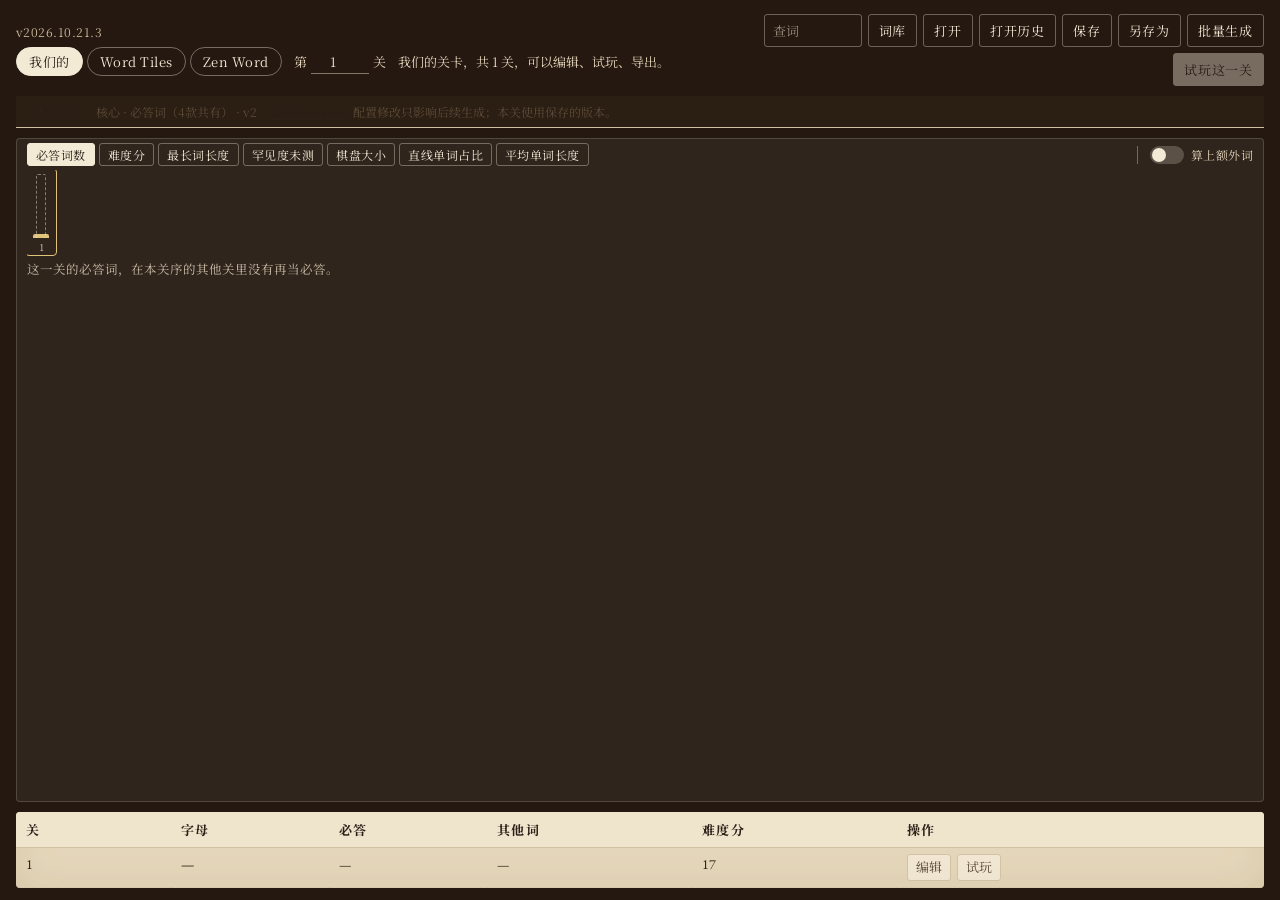
==== wordpages-level-desk.html @ c1cc378a "Apply reviewed glossary definitions and pronunciation corrections Persist bilingual correction layer" ====
<!doctype html>
<html lang="zh-CN">
<head>
<meta charset="utf-8">
<meta name="viewport" content="width=device-width, initial-scale=1">
<title>字页关卡台</title>
<link rel="preconnect" href="https://fonts.googleapis.com">
<link rel="preconnect" href="https://fonts.gstatic.com" crossorigin>
<link href="https://fonts.googleapis.com/css2?family=Alegreya:wght@500;700&family=EB+Garamond:ital,wght@0,500;0,600;1,500&family=Inter:wght@400;500;600;700;800&family=Noto+Sans+SC:wght@400;500;700&family=Noto+Serif+SC:wght@400;600;700&display=swap" rel="stylesheet">
<style>:root{
  --paper:#f4ecda; --paper-2:#efe4cc; --ink:#2b2118; --ink-soft:#5c4b3a; --faint:#9a8a72;
  --rule:#d2c2a4; --desk:#241810; --ok:#2f6b45; --warn:#8a5a12; --bad:#9b2c22;
  --gold:#a6843c; --easy:#2f6b45; --medium:#2c5f86; --hard:#9a4e28; --rare:#7a2344;
  --serif:"Iowan Old Style","Palatino Linotype",Palatino,"Noto Serif SC","Songti SC","WenQuanYi Micro Hei",serif;
  --en:"EB Garamond","Iowan Old Style",Palatino,serif;
}
*{box-sizing:border-box}
html,body{margin:0;height:100%}
body{background:var(--desk);color:var(--ink);font-family:var(--serif);font-size:15px}
button,input{font:inherit;color:inherit}
button{background:none;border:0;cursor:pointer;padding:0}
[hidden]{display:none!important}
#desk{height:100vh;display:grid;grid-template-rows:auto auto minmax(0,1fr);padding:14px 16px 12px;gap:10px}
.top{display:flex;flex-wrap:wrap;align-items:center;justify-content:space-between;gap:8px 16px;color:#f3ead6}
.top-actions{display:flex;flex-wrap:wrap;gap:6px;justify-content:flex-end}
.top-actions button,.mini{
  border:1px solid rgba(243,234,214,.35);color:#f3ead6;border-radius:3px;padding:6px 10px;font-size:13px;letter-spacing:.06em
}
.top-actions button.primary{background:#f3ead6;color:var(--ink);border-color:#f3ead6}
.top-actions button:disabled{opacity:.4;cursor:default}
.pace-wrap{background:rgba(255,248,236,.06);border:1px solid rgba(243,234,214,.18);border-radius:4px;padding:4px 10px 4px;color:#f3ead6}
.pace-metrics{display:flex;flex-wrap:wrap;align-items:center;gap:6px 10px;margin:0 0 4px;min-width:0}
.pace-tabs{display:flex;flex-wrap:wrap;align-items:center;gap:4px;min-width:0}
.pace-tabs button{
  border:1px solid rgba(243,234,214,.35);color:#f3ead6;background:transparent;
  border-radius:3px;padding:2px 8px;font-size:12px;letter-spacing:.04em
}
.pace-tabs button.on{background:#f3ead6;color:var(--ink);border-color:#f3ead6}
.pace-extra{
  margin-left:auto;display:flex;align-items:center;gap:7px;flex:0 0 auto;
  padding-left:12px;border-left:1px solid rgba(243,234,214,.35)
}
.pace-extra.idle{opacity:.55}
.pace-switch{
  position:relative;width:34px;height:18px;padding:0;border:0;border-radius:999px;
  background:rgba(243,234,214,.22);flex:0 0 auto;cursor:pointer
}
.pace-switch .knob{
  position:absolute;top:2px;left:2px;width:14px;height:14px;border-radius:50%;
  background:#f3ead6;transition:transform .15s ease;pointer-events:none
}
.pace-switch.on{background:#e2c37a}
.pace-switch.on .knob{transform:translateX(16px);background:var(--ink)}
.pace-switch:focus-visible{outline:1px solid #e2c37a;outline-offset:2px}
#paceExtraLabel{font-size:12px;letter-spacing:.04em;color:#e6d7bc;cursor:pointer;user-select:none}
.pace{display:flex;align-items:flex-end;gap:4px;overflow-x:auto;height:86px;padding-bottom:2px}
.pace button{position:relative;width:28px;flex:0 0 28px;height:100%;display:flex;align-items:flex-end;justify-content:center}
.pace button i,.pace button s{position:absolute;left:6px;right:6px;bottom:16px;border-radius:2px 2px 0 0}
.pace button i{background:#f3ead6}
.pace button s{left:9px;right:9px;background:transparent;border:1px dashed rgba(243,234,214,.45);border-bottom:0}
.pace button em{position:relative;font-style:normal;font-family:var(--en);font-size:11px;color:#cbbfa8}
.pace button.on i{background:#e2c37a}
.pace button.rec i{background:#8fbf9a}
.pace button.peak i{background:#e09a8c}
.pace button.on{outline:1px solid #e2c37a;outline-offset:1px;border-radius:2px}
.pace button.curtain::after{
  content:"";position:absolute;top:2px;left:50%;width:6px;height:6px;margin-left:-3px;
  background:#c47a4a;transform:rotate(45deg)
}
#ruleBox{margin-top:10px}
#ruleBox summary{cursor:pointer}
#ruleBox textarea{width:100%;min-height:2.8em;margin:4px 0;border:1px solid var(--rule);background:transparent;font-family:var(--en);font-size:14px;letter-spacing:.04em;padding:4px}
.reuse-line{min-height:18px;font-size:12.5px;color:#f0d2cf;margin-top:4px}
.reuse-line.quiet{color:#cbbfa8}
.work{display:grid;grid-template-columns:minmax(300px,380px) minmax(0,1fr) minmax(300px,380px);gap:12px;min-height:0}
.card{background:var(--paper);border-radius:4px;min-height:0;overflow:auto;padding:14px 14px 18px;
  box-shadow:inset 0 0 40px rgba(120,85,40,.12)}
.card h2{margin:0 0 8px;font-size:15px;letter-spacing:.18em;font-weight:700;border-bottom:1px solid var(--rule);padding-bottom:4px;display:flex;justify-content:space-between;align-items:baseline}
.card h2 i{font-style:normal;letter-spacing:0;font-weight:500;color:var(--ink-soft);font-size:12px}
.row{display:flex;flex-wrap:wrap;gap:6px;align-items:center;margin:6px 0}
.presets button,.row button.ghost,button.ghost{
  border:1px solid var(--rule);border-radius:3px;padding:3px 8px;font-size:13px;color:var(--ink-soft);background:rgba(255,250,240,.45)
}
.presets button.on,.row button.ghost.on{border-color:var(--ink);color:var(--ink)}
.name{width:100%;border:0;border-bottom:1px solid var(--rule);background:transparent;padding:4px 2px;outline:none;font-size:16px}
.grid{display:grid;gap:6px;justify-content:center;margin:12px 0}
.tile{position:relative;width:58px;height:58px}
.tile input{
  width:100%;height:100%;text-align:center;text-transform:uppercase;font-family:var(--en);font-size:28px;
  border:0;border-radius:4px;background:#fffaf0;box-shadow:0 1px 0 #c2ac82, inset 0 0 0 1px rgba(90,60,30,.15);outline:none
}
.tile input:focus{box-shadow:0 0 0 2px var(--ink)}
.tile.empty input{background:rgba(255,250,240,.35)}
.tile.unc input{box-shadow:0 0 0 2px var(--bad)}
.tile .cnt{position:absolute;top:2px;right:5px;font-family:var(--en);font-size:13px;color:var(--bad);pointer-events:none}
.tile .veil{position:absolute;inset:0;border-radius:4px;pointer-events:none;
  background:repeating-linear-gradient(135deg,rgba(90,40,20,.28) 0 3px,transparent 3px 8px);box-shadow:inset 0 0 0 2px rgba(90,40,20,.45)}
.checks{list-style:none;margin:8px 0 0;padding:0;font-size:13px;line-height:1.55}
.checks li{padding-left:1.2em;position:relative;color:var(--ink-soft)}
.checks li::before{position:absolute;left:0}
.checks li.ok::before{content:"✓";color:var(--ok)}
.checks li.bad::before{content:"×";color:var(--bad)}
.checks li.bad{color:var(--bad)}
.checks li.warn::before{content:"!";color:var(--warn);font-weight:700}
.checks li.warn{color:var(--warn)}
.cols{display:grid;grid-template-columns:1fr 1fr;gap:12px;min-height:0}
.wordlist{display:flex;flex-direction:column;gap:4px}
.wrow{display:grid;grid-template-columns:auto 1fr auto;gap:4px 6px;align-items:center;
  border-bottom:1px dotted var(--rule);padding:4px 0;font-family:var(--en);letter-spacing:.04em}
.wrow b{font-weight:600;font-size:16px}
.wrow .meta{font-family:var(--serif);font-size:12px;color:var(--ink-soft);letter-spacing:0}
.wrow.bad b{color:var(--bad)}
.wrow button{font-family:var(--serif);font-size:12px;color:var(--bad);text-decoration:underline;text-underline-offset:2px}
.band{font-style:normal;font-family:var(--serif);font-size:11px;border:1px solid currentColor;border-radius:2px;padding:0 4px;letter-spacing:.04em}
.band.none{color:var(--faint)}
.band.t2{color:#9a4e28}
.band.t3{color:#7a2344;font-weight:650;background:rgba(122,35,68,.10)}
.band.t4{color:#f4ecda;background:#6a1838;border-color:#6a1838;font-weight:700}
.add{display:flex;gap:6px}
.add input{flex:1;min-width:0;border:0;border-bottom:1px solid var(--rule);background:transparent;padding:4px;outline:none;font-family:var(--en);letter-spacing:.08em;text-transform:uppercase}
.sugg{display:flex;flex-wrap:wrap;gap:4px;margin-top:4px}
.sugg button{font-family:var(--en);border:1px dashed var(--rule);border-radius:12px;padding:2px 8px;font-size:14px;color:var(--ink-soft)}
.sugg button:hover{border-style:solid;color:var(--ink)}
.note{font-size:12.5px;color:var(--ink-soft);line-height:1.45;margin:4px 0 8px}
.blurb{font-size:15px;line-height:1.5;margin:0 0 10px}
.dim{border-top:1px solid var(--rule);padding:8px 0}
.dim h3{margin:0 0 4px;font-size:13px;letter-spacing:.16em}
.dim .num{font-family:var(--en);font-size:28px;line-height:1}
.dim dl{display:grid;grid-template-columns:auto 1fr;gap:2px 10px;margin:4px 0 0;font-size:13.5px}
.dim dt{color:var(--faint)} .dim dd{margin:0}
.tail{display:flex;flex-direction:column;gap:4px;margin-top:4px}
.tail .wrow{border-bottom:0;background:rgba(255,250,240,.7);padding:4px 6px;border-radius:3px}
.meter{height:8px;background:var(--paper-2);border-radius:4px;overflow:hidden;display:flex;margin:6px 0}
.meter i{display:block;height:100%}
.meter .a{background:#8fbf9a}.meter .b{background:var(--easy)}.meter .c{background:#9a4e28}.meter .d{background:#7a2344}.meter .e{background:#4a1024}.meter .f{background:var(--faint)}
#play{position:fixed;inset:0;z-index:5;width:100%;height:100vh;height:100dvh;max-height:100dvh;margin:0;padding:0;overflow:hidden;background:var(--desk);display:block}
html.play-on,html.play-on body{overflow:hidden;height:100%;max-height:100dvh}
.book{width:100%;height:100%;max-height:100%;display:grid;grid-template-columns:minmax(0,1fr) auto;grid-template-rows:minmax(0,1fr);background:var(--paper);border-radius:0;overflow:hidden}
.book .pg{padding:16px 18px;display:flex;flex-direction:column;min-width:0;max-width:100%;min-height:0;height:100%;overflow:hidden}
.book .pg + .pg{border-left:1px solid var(--rule)}
.book h2{margin:0;letter-spacing:.2em;font-size:18px}
.phead{display:flex;align-items:center;justify-content:space-between;gap:8px}
.phead h2{margin:0}
.phead button{font-size:13px;letter-spacing:.06em}
.play-lists{flex:1;min-height:0;display:flex;flex-direction:column;margin-top:8px}
.pwords{display:flex;flex-wrap:wrap;gap:8px 14px;align-content:flex-start}
#pwords{flex:0 1 auto;max-height:42%;overflow:auto}
.pextra-head{display:flex;justify-content:space-between;align-items:baseline;margin-top:10px;font-size:13px;letter-spacing:.14em;color:#31425f}
.pextra-head span{font-family:var(--en);letter-spacing:.04em}
#pextras{flex:1;min-height:48px;overflow:auto;margin-top:4px}
.pwords b{font-family:var(--en);font-size:20px;letter-spacing:.08em;font-weight:500}
.pwords b.found{color:var(--ok)}
.pwords b.open{color:var(--faint)}
.pwords.extra b{color:#1d2a44}
.pwords.extra b.open{color:#5c6b86}
.pwords.extra b.found{color:var(--ok);text-decoration:underline;text-underline-offset:3px}
.pwords b.slots{display:inline-flex;align-items:flex-end;gap:3px;letter-spacing:0}
.pwords b.slots i{display:block;width:10px;height:16px;border-bottom:2px solid currentColor;opacity:.75;font-style:normal}
.pwords .empty{font-size:13px;color:var(--faint);letter-spacing:.04em}
/* 试玩右边是一部 9:19.5 的手机。字块、连词、幕布和皮肤都跟游戏同一套观感。 */
.pg-stage{background:#16100c;overflow:hidden}
.book .pg.pg-stage{padding:0}
.phone-fit{flex:1;height:100%;min-height:0;min-width:0;display:flex;align-items:center;justify-content:center;gap:8px;padding:0 8px 0 0;overflow:hidden}
#pphone{
  --ink:#2b2118; --ink-soft:#5c4b3a; --red:#9b2c22; --ok:#2f6b45; --gold-hi:#e8c88a;
  position:relative;flex:0 0 auto;overflow:hidden;border-radius:28px;color:var(--ink);
  background:#f3ead6;box-shadow:0 18px 44px rgba(0,0,0,.38),inset 0 0 0 1px rgba(255,255,255,.28);
  display:grid;grid-template-columns:minmax(0,1fr);min-height:0;user-select:none;
  /* 顶部、目标区、棋盘区独立分配高度；关卡内容只在各自区域内居中。 */
  grid-template-rows:minmax(max-content,14fr) minmax(0,46fr) minmax(0,40fr);
  font-family:"EB Garamond",Palatino,serif;
  aspect-ratio:9/19.5;height:100%;width:auto;
  padding:16px 18px 14px;box-sizing:border-box;text-align:center
}
#pphone .ph-bg,#pphone .ph-veil{position:absolute;pointer-events:none}
#pphone .ph-bg{inset:0;z-index:0;background:var(--photo,none) var(--photo-pos,center)/cover no-repeat}
#pphone .ph-veil{inset:0;z-index:0}
#pphone .ph-ghead,#pphone .ph-panel,#pphone .ph-board,#pphone .ph-gridwrap,#pphone .ph-pill{position:relative;z-index:1}
#pphone .ph-ghead{width:100%;padding:4px 0 8px;text-align:center;display:flex;flex-direction:column;justify-content:center;align-items:center}
#pphone .ph-gbar{display:none}
#pphone .ph-gtitle{margin:0;font-weight:800;font-size:clamp(22px,10cqw,34px);letter-spacing:.04em;line-height:1.05;font-family:Inter,"Noto Sans SC",system-ui,sans-serif;text-align:center}
#pphone .ph-gplace{margin-top:3px;font-size:12px;letter-spacing:.22em;color:var(--ink-soft);font-family:Inter,"Noto Sans SC",system-ui,sans-serif;text-align:center}
#pphone .ph-gplace:empty{display:none}
#pphone .ph-panel{
  width:100%;max-width:100%;min-width:0;min-height:0;margin:0;padding:12px 2px;
  max-height:none;overflow:hidden;text-align:center;
  display:flex;flex-direction:column;
  background:rgba(255,250,240,.72);box-shadow:inset 0 0 0 1px rgba(210,194,164,.85)
}
#pphone .ph-wtitle{flex:0 0 auto;font-family:Inter,system-ui,sans-serif;font-size:13px;font-weight:500;letter-spacing:.04em;color:var(--ink-soft);margin:6px 0 0;text-align:center}
#pphone .ph-wtitle i{font-style:normal;margin-left:.2em}
#pboxes{
  flex:1 1 auto;min-height:0;width:100%;overflow:auto;box-sizing:border-box;
  display:flex;flex-direction:column;align-items:center
}
#pboxes .ph-word-grid{
  flex:0 0 auto;width:max-content;max-width:100%;margin:auto;
  display:grid;grid-template-columns:repeat(var(--wcols,1),max-content);
  justify-content:center;justify-items:stretch;align-items:start;
  column-gap:16px;row-gap:10px
}
#pboxes .w{display:flex;gap:4px;justify-content:center;align-items:center}
#pboxes .ph-word-grid.two-cols .w{justify-content:flex-start}
#pboxes .lt{
  width:var(--lw,36px);height:var(--lw,36px);display:grid;place-items:center;
  position:relative;isolation:isolate;overflow:hidden;
  font-family:"EB Garamond",Palatino,serif;font-size:calc(var(--lw,36px) * .62);font-weight:500;line-height:1;
  color:transparent;border-bottom:1.5px solid #d2c2a4
}
#pboxes .lt::before{
  content:"";position:absolute;inset:0;z-index:0;pointer-events:none;border-radius:inherit;
  background:var(--target-fill,#fffaf0);clip-path:circle(0% at 50% 50%)
}
#pboxes .lt-char{position:relative;z-index:1;visibility:hidden}
#pboxes .w.found .lt.show{color:var(--ink)}
#pboxes .w.found .lt.show .lt-char{visibility:visible}
#pboxes .w.found .lt.show::before{
  clip-path:circle(75% at 50% 50%);transition:clip-path .28s cubic-bezier(.2,.65,.35,1)
}
@media (prefers-reduced-motion:reduce){
  #pboxes .w.found .lt.show::before{transition:none}
}
#pphone .ph-board{width:100%;min-width:0;min-height:0}
#pphone #pcur{
  position:absolute;z-index:2;top:8px;left:0;width:100%;height:36px;margin:0;
  font-family:Inter,"EB Garamond",sans-serif;font-weight:700;
  font-size:clamp(20px,7cqw,30px);letter-spacing:.16em;text-align:center;
  display:flex;align-items:center;justify-content:center;white-space:nowrap
}
#pphone #pcur.bad{color:var(--red)}
#pphone #pcur.ok{color:var(--ok)}
#pphone #pcur.extra{color:#1d2a44}
#pphone #pcur.shake{animation:pshake .45s}
.ph-gridwrap{width:100%;height:100%;min-height:0;display:flex;align-items:center;justify-content:center;padding:60px 10px;touch-action:none}
#pgrid{
  --tile:52px; --gap:4px; --cols:4;
  display:grid;gap:var(--gap);grid-template-columns:repeat(var(--cols),var(--tile));grid-auto-rows:var(--tile);
  position:relative;isolation:isolate;margin:0;touch-action:none;perspective:640px
}
#pgrid .pt{
  width:var(--tile);height:var(--tile);display:grid;place-items:center;position:relative;border-radius:calc(var(--tile) * .1);
  background:#f8f1e1;color:var(--ink);
  box-shadow:0 1px 0 #fffaf0 inset,0 0 0 1px #cdb994,0 2px 0 #c2ac82,0 4px 6px rgba(80,55,25,.25);
  font-family:"EB Garamond",Palatino,serif;font-weight:600;font-size:calc(var(--tile) * .52);user-select:none;
  transition:transform .12s,background-color .2s,box-shadow .2s
}
#pgrid .pt .ch{transform:translateY(-2%)}
#pgrid .pt .c{
  position:absolute;top:calc(var(--tile) * .06);right:calc(var(--tile) * .09);
  font-size:calc(var(--tile) * .2);font-weight:500;color:var(--red);font-style:italic;line-height:1
}
#pgrid .pt.sel{transform:translateY(2px) scale(.96);background:#efe2c4;box-shadow:0 0 0 1px #a88d5e,0 0 0 calc(var(--tile) * .06) rgba(43,33,24,.12),0 1px 0 #b39a6b}
#pgrid .pt.pop{animation:ppop .45s ease}
#pgrid .pt.cntdown .c{animation:pcnt .5s ease}
#pgrid .pt.spent{background:transparent;box-shadow:none;color:transparent;border:1.5px dashed rgba(154,138,114,.5);animation:perase .6s ease}
#pgrid .pt.spent .c{display:none}
#pgrid .pt.hint-glow{animation:phglow 1.4s ease 2}
#pgrid .pt.curt{color:transparent;background:#d9c6a0;background-image:repeating-linear-gradient(45deg,rgba(91,74,58,.18) 0 2px,transparent 2px 9px);box-shadow:0 0 0 1px #a88d5e,0 3px 0 #9c8257}
#pgrid .pt.curt .c{display:none}
#pgrid .pt.opening{animation:punveil .7s ease}
.curt-num{position:absolute;inset:0;display:grid;place-items:center;z-index:2;pointer-events:none}
.curt-num b{
  width:calc(var(--tile) * .56);height:calc(var(--tile) * .56);border-radius:50%;display:grid;place-items:center;
  background:var(--red);color:#f6e9cf;font-family:"EB Garamond",Palatino,serif;font-size:calc(var(--tile) * .3);font-weight:600;
  box-shadow:0 0 0 2px rgba(155,44,34,.3),0 2px 4px rgba(0,0,0,.3)
}
#pphone .ph-tools{
  position:absolute;z-index:2;left:0;bottom:0;width:100%;min-width:0;box-sizing:border-box;
  display:flex;flex-direction:row;align-items:center;justify-content:flex-start;gap:8px;
  min-height:48px;padding:2px 0 0
}
#pphone .ph-rounds{flex:0 0 auto;display:flex;align-items:center;gap:22px}
#pphone .ph-tool-pad{flex:0 0 auto;width:0;height:0;pointer-events:none}
#pphone .ph-tools.center-tools{justify-content:space-between}
#pphone .ph-tools.center-tools .ph-tool-pad{width:var(--pill-w,0px)}
#pphone .ph-tools:not(.center-tools) .ph-rounds{margin-left:auto}
#pphone .ph-tools.tight{gap:4px}
#pphone .ph-tools.tight .ph-rounds{gap:6px}
#pphone .ph-tools.tight .ph-round{width:32px;height:32px;box-shadow:inset 0 0 0 1.5px currentColor,0 0 0 2px rgba(255,250,240,.85),0 0 0 3.5px currentColor}
#pphone .ph-tools.tight .ph-round svg{width:16px;height:16px}
#pphone .ph-pill{
  flex:0 0 auto;align-self:center;height:40px;margin:0;padding:0 12px 0 14px;border-radius:21px;
  display:flex;align-items:center;gap:6px;color:var(--ink);font-family:Inter,"Noto Sans SC",system-ui,sans-serif;
  font-size:13px;font-weight:500;letter-spacing:.04em;background:#fffaf0;white-space:nowrap;
  box-shadow:0 0 0 1px #d2c2a4,0 8px 18px rgba(80,55,25,.18)
}
#pphone .ph-pill svg{width:18px;height:18px}
#pphone .ph-pill em{
  min-width:20px;height:20px;padding:0 5px;border-radius:10px;display:grid;place-items:center;
  background:#1d2a44;color:#f3ead6;font-style:normal;font-weight:600;font-size:12px;font-family:Inter,system-ui,sans-serif
}
#pphone .ph-pill em.bump{animation:pbump .45s}
#pphone .ph-round{
  width:48px;height:48px;border-radius:50%;display:grid;place-items:center;color:#5c4b3a;
  background:rgba(255,250,240,.6);
  box-shadow:inset 0 0 0 1.5px currentColor,0 0 0 3px rgba(255,250,240,.85),0 0 0 4.5px currentColor
}
#pphone .ph-round svg{width:24px;height:24px}
#pphone #pHint{color:var(--red)}
#pphone .ph-round:active{transform:scale(.94)}
#pphone[data-fit="short"]{padding:8px 10px 6px;border-radius:16px}
#pphone[data-fit="short"] .ph-gtitle{font-size:22px}
#pphone[data-fit="short"] .ph-gplace{margin-top:1px;font-size:10px;letter-spacing:.14em}
#pphone[data-fit="short"] .ph-panel{padding:8px 0;border-radius:12px}
#pphone[data-fit="short"] #pboxes .ph-word-grid{row-gap:8px}
#pphone[data-fit="short"] .ph-wtitle{margin-top:4px;font-size:12px}
#pphone[data-fit="short"] #pcur{top:4px;height:24px;font-size:16px}
#pphone[data-fit="short"] .ph-gridwrap{padding:46px 6px}
#pphone[data-fit="short"] .ph-tools{min-height:40px;padding:0}
#pphone[data-fit="short"] .ph-rounds{gap:12px}
#pphone[data-fit="short"] .ph-round{width:36px;height:36px;box-shadow:inset 0 0 0 1.5px currentColor,0 0 0 2px rgba(255,250,240,.85),0 0 0 3.5px currentColor}
#pphone[data-fit="short"] .ph-round svg{width:18px;height:18px}
#pphone[data-fit="short"] .ph-pill{height:30px;padding:0 8px 0 10px;font-size:12px}
#pphone .ph-tools.tight .ph-pill{height:28px;padding:0 6px 0 8px;font-size:11px;gap:4px}
#pphone .ph-tools.tight .ph-pill svg{width:14px;height:14px}
.pskins{display:flex;flex-direction:column;gap:8px;flex:0 0 auto;max-height:100%;overflow:auto}
.pskins button{
  width:58px;border:1px solid rgba(243,234,214,.28);border-radius:10px;padding:4px 4px 3px;color:#f3ead6;
  background:rgba(255,255,255,.04);display:flex;flex-direction:column;align-items:center;gap:3px;font-size:11px;letter-spacing:.02em
}
.pskins button.on{border-color:#f3ead6;background:rgba(243,234,214,.14)}
.pskins i{width:36px;height:46px;border-radius:6px;display:block;background:#ddd center/cover no-repeat}
.pskins [data-pskin="kyoto"] i{background-image:url("assets/bg-kyoto-thumb.jpg")}
.pskins [data-pskin="alps"] i{background-image:url("assets/bg-alps-thumb.jpg")}
.pskins [data-pskin="wood"] i{background:linear-gradient(180deg,#efd3a4,#6a4422)}
.pskins [data-pskin="book"] i{background:linear-gradient(180deg,#f8f1e1,#c9b48a)}
.pfly{position:fixed;z-index:40;display:grid;place-items:center;pointer-events:none;font-family:Inter,"EB Garamond",sans-serif;font-weight:700;color:#2f6b45}
@keyframes pshake{20%,60%{transform:translateX(-7px)}40%,80%{transform:translateX(7px)}}
@keyframes ppop{40%{transform:scale(1.1)}}
@keyframes pcnt{0%{transform:scale(1.8);opacity:.2}100%{transform:none}}
@keyframes perase{0%{background:#f8f1e1;color:var(--ink);transform:scale(1)}50%{transform:scale(.88);filter:blur(1.5px)}100%{transform:scale(1)}}
@keyframes phglow{50%{box-shadow:0 0 0 3px var(--gold-hi),0 0 18px rgba(176,138,62,.7)}}
@keyframes punveil{0%{transform:rotateX(0)}50%{transform:rotateX(90deg)}100%{transform:rotateX(0)}}
@keyframes pbump{40%{transform:scale(1.35)}}
.ptools{display:flex;gap:10px;justify-content:center;padding-top:8px}
.pnav{display:flex;align-items:center;justify-content:space-between;gap:8px;margin-bottom:8px}
.pnav span{font-size:14px;letter-spacing:.08em;color:var(--ink-soft);white-space:nowrap}
.ptools button:disabled,.pnav button:disabled,.done button:disabled{opacity:.35;cursor:default}
.done{margin-top:8px;text-align:center;color:var(--ok);letter-spacing:.2em}
.done p{margin:0}
.done button{letter-spacing:.08em;margin-top:10px}
#desk.under-play{visibility:hidden;pointer-events:none}
#zen{position:fixed;right:16px;bottom:16px;width:min(420px,calc(100% - 32px));max-height:46vh;overflow:auto;
  background:var(--paper);border-radius:4px;padding:12px 14px;box-shadow:0 16px 40px rgba(0,0,0,.35);z-index:4}
#modal{position:fixed;inset:0;background:rgba(20,12,8,.45);display:grid;place-items:center;z-index:6;padding:16px}
.modal{width:min(520px,100%);background:var(--paper);border-radius:4px;padding:16px 18px 14px}
.modal h3{margin:0 0 8px;letter-spacing:.12em}
.modal textarea{width:100%;height:140px;font-family:ui-monospace,monospace;font-size:12px}
.modal .btns{display:flex;justify-content:flex-end;gap:8px;margin-top:10px}
.modal .btns button{border:1px solid var(--rule);border-radius:3px;padding:6px 12px}
.modal .btns button.primary{background:var(--ink);color:var(--paper);border-color:var(--ink)}
#toast{position:fixed;left:50%;bottom:18px;transform:translateX(-50%);background:var(--ink);color:var(--paper);
  padding:8px 14px;border-radius:3px;opacity:0;pointer-events:none;transition:opacity .2s;z-index:7}
#toast.show{opacity:1}
@media (max-width:980px){
  .work{grid-template-columns:1fr}
  #play .book{grid-template-columns:minmax(0,1fr) auto;grid-template-rows:minmax(0,1fr);height:100%}
}
#batch{position:fixed;inset:0;background:rgba(20,12,6,.55);z-index:6;display:grid;place-items:center;padding:16px}
#batch .bp{background:var(--paper);border-radius:4px;width:min(980px,100%);max-height:100%;overflow:auto;padding:16px 18px}
#batch h3{margin:0 0 6px;letter-spacing:.16em}
#batch .bgrid{display:grid;grid-template-columns:repeat(3,1fr);gap:8px 14px;font-size:13.5px}
#batch label{display:flex;flex-direction:column;gap:2px;color:var(--ink-soft)}
#batch label.chk{flex-direction:row;align-items:center;gap:4px;color:var(--ink)}
#batch input[type=number],#batch input[type=text],#batch select{border:0;border-bottom:1px solid var(--rule);background:transparent;padding:3px 2px;font-size:15px}
#batch .sizes{display:flex;flex-wrap:wrap;gap:4px 12px;margin:4px 0}
#batch .pbar{height:8px;background:var(--paper-2);border-radius:4px;overflow:hidden;margin:8px 0 4px}
#batch .pbar i{display:block;height:100%;width:0;background:var(--ok)}
#batch .bbtn{display:flex;gap:8px;justify-content:flex-end;margin-top:10px;position:sticky;bottom:-16px;padding:10px 0;background:var(--paper);border-top:1px solid var(--rule);z-index:1}
#batch .bbtn button{border:1px solid var(--ink);border-radius:3px;padding:6px 14px}
#batch .bbtn button.primary{background:var(--ink);color:var(--paper)}
#batch .bbtn button:disabled{opacity:.4}
#bOut p{margin:4px 0;font-size:13.5px;line-height:1.5}
#batch .batch-libraries{display:grid;grid-template-columns:repeat(2,minmax(0,1fr));gap:14px;margin:12px 0 16px}
#batch .batch-libraries fieldset{min-width:0;margin:0;border:1px solid var(--rule);border-radius:5px;padding:8px 10px 10px}
#batch .batch-libraries legend{font-size:14px;font-weight:700;padding:0 5px}
#batch .batch-library-tools{display:flex;align-items:center;gap:6px;margin-bottom:8px;font-size:12px;color:var(--ink-soft)}
#batch .batch-library-tools span{margin-right:auto}
#batch .batch-library-tools button{border:1px solid var(--rule);border-radius:3px;padding:3px 7px}
#batch .batch-library-options{display:flex;flex-direction:column;gap:5px;max-height:210px;overflow:auto}
#batch .batch-library-option{display:flex;flex-direction:row;align-items:center;gap:8px;padding:7px;border:1px solid transparent;border-radius:4px;cursor:pointer;color:var(--ink)}
#batch .batch-library-option:has(input:checked){background:rgba(166,132,60,.12);border-color:var(--rule)}
#batch .batch-library-option:has(input:disabled){opacity:.5;cursor:default}
#batch .batch-library-option input{margin:0;flex-shrink:0}
#batch .batch-library-option span{flex:1;min-width:0;overflow:hidden;text-overflow:ellipsis;white-space:nowrap;font-size:13px}
#batch .batch-library-option small{white-space:nowrap;font-size:12px;color:var(--ink-soft)}
#batch .batch-library-option{display:block}
#batch .batch-library-choice{display:flex;flex-direction:row;align-items:center;gap:8px;min-width:0;color:var(--ink);cursor:pointer}
#batch .batch-library-mode{display:flex;flex-direction:row;align-items:center;gap:12px;margin:12px 0 4px}
#batch .batch-unlock{display:flex;flex-direction:row;align-items:center;gap:5px;margin:5px 0 0 24px;font-size:12px}
#batch .batch-unlock input{width:66px;text-align:center;font-size:13px}
#batch:has(#bLibraryMode option[value="staged"]:checked) .batch-library-options{max-height:320px}
#bStagePreview{width:100%;border-collapse:collapse;font-size:13px;margin:8px 0}
#bStagePreview th,#bStagePreview td{padding:6px 10px;text-align:left;border-bottom:1px solid var(--rule)}
#bStagePreview th{font-weight:600;color:var(--ink-soft)}
#pphone{container-type:inline-size}
#pphone:is([data-skin="kyoto"],[data-skin="alps"]){
  --ink:#0b1b24; --ink-soft:#526673; --red:#c23a5e; --ok:#2f6b45; --gold-hi:#e9c27a;
  --accent:#28562c; --ph-num:#28562c; --ph-badge:#214a25;
  font-family:Inter,"Noto Sans SC",system-ui,sans-serif;
  background:#9bb3c8;color:var(--ink)
}
#pphone[data-skin="kyoto"]{--photo:url("assets/bg-kyoto.jpg");--photo-pos:42% 60%}
#pphone[data-skin="alps"]{--photo:url("assets/bg-alps.jpg");--photo-pos:60% 50%}
#pphone:is([data-skin="kyoto"],[data-skin="alps"]) .ph-veil{background:none}
#pphone:is([data-skin="kyoto"],[data-skin="alps"]) :is(.ph-gbar-lvl,.ph-gplace,.ph-wtitle,#pcur){
  text-shadow:0 1px 1px rgba(255,255,255,.4)
}
#pphone:is([data-skin="kyoto"],[data-skin="alps"]) .ph-gbar{
  display:flex;align-items:center;justify-content:space-between;position:relative;min-height:36px;width:100%
}
#pphone:is([data-skin="kyoto"],[data-skin="alps"]) .ph-back{
  width:36px;height:36px;border-radius:50%;display:grid;place-items:center;color:var(--ink);
  background:rgba(250,252,253,.9);box-shadow:0 1px 3px rgba(33,58,75,.07)
}
#pphone:is([data-skin="kyoto"],[data-skin="alps"]) .ph-back svg{width:22px;height:22px}
#pphone:is([data-skin="kyoto"],[data-skin="alps"]) .ph-gbar-lvl{
  position:absolute;left:50%;transform:translateX(-50%);
  font-size:14px;font-weight:500;letter-spacing:.2em;font-family:Inter,"Noto Sans SC",system-ui,sans-serif
}
#pphone:is([data-skin="kyoto"],[data-skin="alps"]) .ph-gcoin{
  position:relative;isolation:isolate;display:flex;align-items:center;gap:4px;
  font-size:18px;font-weight:600;font-family:Inter,system-ui,sans-serif
}
#pphone:is([data-skin="kyoto"],[data-skin="alps"]) .ph-gcoin::before{
  content:"";position:absolute;inset:-6px -9px;z-index:-1;pointer-events:none;border-radius:999px;
  background:rgba(251,252,251,.94);box-shadow:0 1px 3px rgba(33,58,75,.08)
}
#pphone:is([data-skin="kyoto"],[data-skin="alps"]) .ph-gcoin svg{width:18px;height:18px}
#pphone:is([data-skin="kyoto"],[data-skin="alps"]) .ph-gtitle{display:none}
#pphone:is([data-skin="kyoto"],[data-skin="alps"]) .ph-gplace{margin-top:8px;font-size:13px;letter-spacing:.16em}
#pphone:is([data-skin="kyoto"],[data-skin="alps"]) .ph-panel{
  background:transparent;box-shadow:none;-webkit-backdrop-filter:none;backdrop-filter:none;
  border:0;width:100%
}
#pphone:is([data-skin="kyoto"],[data-skin="alps"]) .ph-wtitle{color:var(--ink);font-size:16px;font-weight:500;letter-spacing:.06em}
#pphone:is([data-skin="kyoto"],[data-skin="alps"]) #pboxes .lt{
  --target-fill:rgba(255,255,255,.65);
  place-items:center;border:1px solid rgba(115,142,161,.15);border-radius:calc(var(--lw,36px) * .12);font-family:Inter,system-ui,sans-serif;font-weight:600;
  background:rgba(244,249,252,.78);box-shadow:0 1px 2px rgba(33,58,75,.08)
}
#pphone:is([data-skin="kyoto"],[data-skin="alps"]) #pboxes .w.found .lt.show{
  color:var(--ink);text-shadow:none
}
#pphone:is([data-skin="kyoto"],[data-skin="alps"]) #pgrid::before{display:none}
#pphone:is([data-skin="kyoto"],[data-skin="alps"]) #pgrid .pt{
  isolation:isolate;border:1px solid rgba(115,142,161,.14);border-radius:calc(var(--tile) * .1);
  background:linear-gradient(150deg,rgba(255,255,255,.95),rgba(240,246,250,.91));
  color:var(--ink);font-family:Inter,system-ui,sans-serif;font-weight:700;
  text-shadow:none;box-shadow:0 1px 2px rgba(33,58,75,.09)
}
#pphone:is([data-skin="kyoto"],[data-skin="alps"]) #pgrid .pt .ch{position:relative;z-index:1}
#pphone:is([data-skin="kyoto"],[data-skin="alps"]) #pgrid .pt .c{
  z-index:2;color:var(--ph-num);font-style:normal;font-weight:700;font-family:Inter,system-ui,sans-serif;font-size:calc(var(--tile) * .15);opacity:1
}
#pphone:is([data-skin="kyoto"],[data-skin="alps"]) #pgrid .pt.sel{
  transform:scale(.96);color:#214a25;
  background:rgba(216,235,218,.98);border-color:rgba(63,108,68,.42);
  box-shadow:0 1px 3px rgba(33,70,40,.12)
}
#pphone:is([data-skin="kyoto"],[data-skin="alps"]) #pgrid .pt.sel .c{color:inherit}
#pphone:is([data-skin="kyoto"],[data-skin="alps"]) #pgrid .pt.spent{
  border:1px dashed rgba(255,255,255,.4);background:rgba(244,249,252,.08);
  color:transparent;text-shadow:none;box-shadow:none;animation:none
}
#pphone:is([data-skin="kyoto"],[data-skin="alps"]) #pgrid .pt.curt{
  background:repeating-linear-gradient(45deg,rgba(255,255,255,.5) 0 3px,rgba(255,255,255,.16) 3px 9px);
  box-shadow:inset 0 0 0 1px rgba(255,255,255,.45)
}
#pphone:is([data-skin="kyoto"],[data-skin="alps"]) #pgrid .pt.curt .ch{visibility:hidden}
#pphone:is([data-skin="kyoto"],[data-skin="alps"]) .curt-num b{background:var(--accent);color:#fff;box-shadow:0 0 0 2px rgba(255,255,255,.65),0 4px 10px rgba(30,45,60,.2)}
#pphone[data-skin="alps"] .curt-num b{background:#2a2f36}
#pphone:is([data-skin="kyoto"],[data-skin="alps"]) .ph-tools :is(.ph-pill,.ph-round){
  position:relative;background:rgba(251,252,251,.94);color:var(--ink);border:1px solid rgba(115,142,161,.12);
  text-shadow:none;box-shadow:0 1px 3px rgba(33,58,75,.09)
}
#pphone:is([data-skin="kyoto"],[data-skin="alps"]) #pHint{color:var(--ink)}
#pphone:is([data-skin="kyoto"],[data-skin="alps"]) .ph-pill em{background:var(--ph-badge);color:#fff;box-shadow:none}
#pphone[data-fit="short"]:is([data-skin="kyoto"],[data-skin="alps"]) .ph-gbar-lvl{font-size:11px;letter-spacing:.1em}
#pphone[data-fit="short"]:is([data-skin="kyoto"],[data-skin="alps"]) .ph-back{width:28px;height:28px}
#pphone[data-fit="short"]:is([data-skin="kyoto"],[data-skin="alps"]) .ph-gplace{margin-top:2px;font-size:11px}
#pphone[data-skin="wood"]{
  --ink:#3a2412; --ink-soft:#674528; --red:#a5341f; --ok:#4c6b2f; --gold-hi:#e8c88a;
  --grain:url("data:image/svg+xml;utf8,<svg xmlns='http://www.w3.org/2000/svg' width='160' height='160'><filter id='g'><feTurbulence type='fractalNoise' baseFrequency='0.012 0.22' numOctaves='3' seed='5' stitchTiles='stitch'/><feColorMatrix values='0 0 0 0 0.5  0 0 0 0 0.3  0 0 0 0 0.12  0 0 0 0.8 -0.28'/></filter><rect width='100%' height='100%' filter='url(%23g)'/></svg>");
  color:var(--ink);font-family:"Alegreya","Noto Serif SC",serif;
  background-color:#3a2212;
  background-image:radial-gradient(ellipse at 50% 20%,rgba(255,200,130,.16),transparent 60%),linear-gradient(180deg,#4a2e1a,#2a170b)
}
#pphone[data-skin="wood"] .ph-bg{display:none}
#pphone[data-skin="wood"] .ph-panel{
  background-color:#ecd9b6;
  background-image:linear-gradient(180deg,rgba(255,245,220,.35),rgba(255,245,220,0)),var(--grain),linear-gradient(180deg,#f1dcb3,#e3c492);
  background-size:auto,160px 160px,auto;box-shadow:inset 0 0 0 1px rgba(255,236,200,.45),0 8px 18px rgba(20,10,3,.28)
}
#pphone[data-skin="wood"] .ph-gtitle,#pphone[data-skin="wood"] #pcur,#pphone[data-skin="wood"] #pboxes .lt{font-family:"Alegreya","Noto Serif SC",serif;color:var(--ink)}
#pphone[data-skin="wood"] #pboxes .lt{--target-fill:#f5e5c8;border-bottom-color:#c3a074}
#pphone[data-skin="wood"] #pgrid .pt{
  border-radius:calc(var(--tile) * .1);color:#3b200c;font-family:"Alegreya",serif;font-weight:700;
  background-color:#e7c897;
  background-image:linear-gradient(160deg,rgba(255,240,210,.55),rgba(255,240,210,0) 38%,rgba(90,50,15,.18)),var(--grain),linear-gradient(180deg,#efd3a4,#d9b47c);
  background-size:auto,160px 160px,auto;
  text-shadow:0 1px 0 rgba(255,236,200,.7);
  box-shadow:inset 0 2px 1px rgba(255,245,220,.75),inset 0 -2px 2px rgba(110,65,25,.45),0 calc(var(--tile) * .06) 0 #8c5f32,0 calc(var(--tile) * .12) calc(var(--tile) * .14) rgba(30,15,5,.45)
}
#pphone[data-skin="wood"] #pgrid .pt .c{color:#9a2f1b;font-style:normal;font-weight:700}
#pphone[data-skin="wood"] #pgrid .pt.sel{
  transform:translateY(calc(var(--tile) * .05));
  background-image:linear-gradient(160deg,rgba(255,230,190,.35),rgba(90,50,15,.25)),var(--grain),linear-gradient(180deg,#dcb47e,#c79a5e);
  box-shadow:inset 0 2px 3px rgba(90,50,15,.45),0 2px 0 #8c5f32
}
#pphone[data-skin="wood"] #pgrid .pt.spent{border:0;background:rgba(80,45,15,.16);box-shadow:inset 0 3px 6px rgba(60,30,8,.4)}
#pphone[data-skin="wood"] #pgrid .pt.curt{
  background-color:#8a5d33;background-image:repeating-linear-gradient(90deg,rgba(0,0,0,.18) 0 2px,transparent 2px 11px),var(--grain);
  background-size:auto,160px 160px;box-shadow:inset 0 -2px 2px rgba(40,20,5,.5),0 calc(var(--tile) * .06) 0 #5a3a1c
}
#pphone[data-skin="wood"] .ph-round{
  color:#f4dfb6;background-image:radial-gradient(circle at 40% 30%,rgba(255,220,170,.3),transparent 60%),var(--grain),linear-gradient(160deg,#5b3820,#2b190d);
  background-size:auto,160px 160px,auto;box-shadow:inset 0 2px 1px rgba(255,220,170,.35),inset 0 -2px 3px rgba(0,0,0,.5),0 3px 0 #2a170b
}
#pphone[data-skin="wood"] .ph-pill{background:#ecd9b6;color:#3a2412;box-shadow:inset 0 1px 0 rgba(255,245,220,.8),0 3px 0 #8c5f32}
#pphone[data-skin="wood"] .ph-pill em{background:#a5341f;color:#fbeedd}
#pphone[data-skin="book"] .ph-bg{display:none}
#pphone[data-skin="book"]{background:radial-gradient(ellipse at 50% 0%,rgba(255,255,255,.5),transparent 55%),#f4ecda}
html,body{overflow-x:hidden;max-width:100vw}
#desk{grid-template-columns:minmax(0,1fr);width:100%;max-width:100vw}
#desk>*{min-width:0;max-width:100%}
.top>div:first-child{min-width:min(100%,320px);flex:1 1 560px}
.top-actions{flex:1 1 440px;min-width:min(100%,280px);max-width:100%}
.pace-wrap{min-width:0;overflow:hidden}
.pace{min-width:0;max-width:100%;overflow-x:auto;overflow-y:hidden}
.pace.dense button{width:14px;flex:0 0 14px}
.pace.dense button i{left:2px;right:2px}
.pace.dense button em{font-size:9px}
.pace.xdense button{width:8px;flex:0 0 8px}
.pace.xdense button i{left:1px;right:1px}
.pace.xdense button em{display:none}
.reuse-line{overflow:hidden;text-overflow:ellipsis;white-space:nowrap;max-width:100%}
#gloss{
  position:fixed;z-index:20;max-width:320px;pointer-events:none;
  background:#fffaf0;color:var(--ink);border:1px solid var(--rule);border-radius:4px;
  box-shadow:0 10px 28px rgba(36,24,16,.28), inset 0 0 24px rgba(120,85,40,.1);
  padding:8px 10px 9px;font-size:13px;line-height:1.45;overflow-wrap:break-word
}
#gloss .g-top{display:flex;flex-wrap:wrap;align-items:baseline;gap:2px 8px}
#gloss .g-top b{font-family:var(--en);font-size:18px;letter-spacing:.06em;font-weight:600}
#gloss .g-top i{font-family:var(--en);font-style:italic;font-weight:500;color:var(--ink-soft);font-size:15px}
#gloss .g-tier{font-style:normal;font-family:var(--serif);font-size:12px;border:1px solid currentColor;border-radius:2px;padding:0 4px;letter-spacing:.06em}
#gloss .g-tier.t2{color:#9a4e28}
#gloss .g-tier.t3{color:#7a2344;font-weight:650}
#gloss .g-tier.t4{color:#f4ecda;background:#6a1838;border-color:#6a1838;font-weight:700}
#gloss .g-definitions,#bankDef .g-definitions{display:grid;grid-template-columns:max-content minmax(0,1fr);gap:5px 10px;margin:8px 0 0;line-height:1.55;overflow-wrap:anywhere}
.g-definitions dt{color:var(--ink-soft);font-size:12px;font-weight:400}
.g-definitions dd{margin:0;white-space:pre-line}
.g-definitions .g-ipa,.g-definitions .g-en{font-family:var(--en)}
.g-definitions .g-en{color:var(--ink-soft)}
.g-definition-note{margin:6px 0 0;font-size:12px;color:var(--ink-soft)}
#bankDef{margin:10px 0 14px;font-size:14px;max-width:900px}
#bankCard .g-top{display:flex;align-items:baseline;gap:8px;flex-wrap:wrap}
#bankCard .g-top span{font-size:12px;color:var(--ink-soft)}
.glossary-attribution{margin-top:16px;font-size:12px;color:var(--ink-soft);line-height:1.6}
.glossary-attribution summary{cursor:pointer}
.glossary-attribution a{text-decoration:underline}
.glossary-attribution pre{white-space:pre-wrap;max-height:280px;overflow:auto;padding:10px;border:1px solid var(--rule);font-size:11px}
#gloss .g-miss{margin-top:4px;color:var(--ink-soft)}
.top-actions input.bank-q{width:7.5em;border:1px solid rgba(243,234,214,.35);background:transparent;color:#f3ead6;border-radius:3px;padding:6px 8px;font-size:13px}
.top-actions input.bank-q::placeholder{color:rgba(243,234,214,.55)}
#bank{position:fixed;inset:0;z-index:6;background:rgba(20,12,6,.55);display:flex;align-items:stretch;justify-content:center;padding:16px}
.bk{width:min(1120px,100%);height:min(900px,100%);background:var(--paper);border-radius:4px;display:flex;flex-direction:column;min-height:0;overflow:hidden}
.bk-bar{display:flex;flex-wrap:wrap;gap:8px;align-items:center;padding:12px 14px;border-bottom:1px solid var(--rule)}
.bk-bar h3{margin:0;letter-spacing:.16em;font-size:18px}
.bk-bar input[type=text]{flex:1;min-width:140px;border:0;border-bottom:1px solid var(--rule);background:transparent;padding:4px 2px;font-family:var(--en);letter-spacing:.06em;text-transform:uppercase}
.bk-bar select{border:1px solid var(--rule);border-radius:3px;background:transparent;padding:4px 6px}
.bk-bar button{border:1px solid var(--ink);border-radius:3px;padding:5px 10px}
.bk-body{flex:1;min-height:0;display:grid;grid-template-columns:272px minmax(0,1fr)}
.bk-side{overflow:auto;border-right:1px solid var(--rule);padding:8px 10px 14px}
.bf h4{margin:10px 0 4px;font-size:12px;letter-spacing:.14em;color:var(--ink-soft);font-weight:600}
.bf .chips{display:flex;flex-wrap:wrap;gap:4px}
.bchip{border:1px solid var(--rule);border-radius:12px;padding:2px 8px;font-size:12.5px}
.bchip.on{background:var(--ink);color:var(--paper);border-color:var(--ink)}
.bchip i{font-style:normal;margin-left:4px;font-family:var(--en);opacity:.75}
.bk-main{min-width:0;min-height:0;display:flex;flex-direction:column}
.bcard{margin:8px 12px 0;padding:10px 12px;background:#fffaf0;border:1px solid var(--rule);border-radius:4px;max-height:42%;overflow:auto}
.bcard p{margin:4px 0}
.bcard .bad{color:var(--bad)}
.audit-evidence{width:100%;border-collapse:collapse;font-size:12px;margin:6px 0}
.audit-evidence th,.audit-evidence td{text-align:left;padding:3px 8px 3px 0;border-bottom:1px solid var(--rule)}
.audit-sources{display:flex;gap:10px;flex-wrap:wrap;font-size:12px}
.bcard details{font-size:12px;color:var(--ink-soft);margin-top:7px}
.blevels{display:flex;flex-wrap:wrap;gap:4px;margin-top:4px}
.blevels button{border:1px solid var(--rule);border-radius:3px;padding:2px 6px;font-size:12.5px}
#bankMeta{padding:6px 12px;color:var(--ink-soft);font-size:13px}
#bankList{flex:1;min-height:0;overflow:auto}
.brow{display:grid;grid-template-columns:8.5em 5.5em 10.5em minmax(0,1fr);gap:8px;align-items:baseline;width:100%;text-align:left;padding:5px 12px;border-bottom:1px solid rgba(210,194,164,.7)}
.brow b{font-family:var(--en);letter-spacing:.06em;font-size:16px;font-weight:600}
.brow .nums{font-family:var(--en);color:var(--ink-soft)}
.brow .bzh{color:var(--ink-soft);font-size:13px;overflow:hidden;text-overflow:ellipsis;white-space:nowrap}
.brow:hover,.brow.on{background:rgba(255,250,240,.9)}
.bk-page{display:flex;gap:8px;align-items:center;justify-content:flex-end;padding:8px 12px;border-top:1px solid var(--rule)}
.bk-page button{border:1px solid var(--rule);border-radius:3px;padding:4px 10px}
.bk-page button:disabled{opacity:.35}
@media (max-width:800px){
  .bk-body{grid-template-columns:1fr}
  .bk-side{max-height:34%;border-right:0;border-bottom:1px solid var(--rule)}
}
#hist{position:fixed;inset:0;background:rgba(20,12,8,.45);display:grid;place-items:center;z-index:6;padding:16px}
#hist .modal{width:min(640px,100%)}
#histList{max-height:60vh;overflow:auto;margin-top:4px}
.hrow{display:flex;gap:8px;align-items:center;border-bottom:1px solid var(--rule)}
.hrow .hopen{flex:1;text-align:left;padding:8px 2px;display:flex;gap:10px;align-items:baseline;flex-wrap:wrap}
.hrow .hopen b{font-weight:600}
.hrow .hopen span,.hrow .cache{color:var(--ink-soft);font-size:13px}
.hrow .miss{color:var(--bad);font-style:normal;font-size:13px}
.hrow.missing{opacity:.45}
.hrow [data-hdel]{border:1px solid var(--rule);border-radius:3px;padding:3px 8px;font-size:13px}
.hrow .hopen:disabled{cursor:default}
.app-version{text-align:left;font-family:inherit;flex:0 0 100%;font-size:12px;line-height:1.3;color:#cdbb9a;letter-spacing:.04em}
.app-version:hover{text-decoration:underline;text-underline-offset:3px}
.app-version:focus-visible{outline:2px solid var(--gold);outline-offset:4px}
.version-history{margin:0;padding-left:22px;max-height:60vh;overflow:auto}
.version-history>li{margin:0 0 18px;padding-left:4px}
.version-history h4{margin:0 0 6px}
.version-history ul{padding-left:20px;line-height:1.7}
.srcbar{display:flex;flex-wrap:wrap;align-items:center;gap:8px 12px;color:#f3ead6;min-width:0}
.src-tabs,.src-picks{display:flex;flex-wrap:wrap;gap:4px;min-width:0}
.src-tabs button,.src-picks button{
  border:1px solid rgba(243,234,214,.4);color:#f3ead6;border-radius:99px;padding:4px 12px;font-size:13px;letter-spacing:.04em
}
.src-tabs button.on{background:#f3ead6;color:var(--ink);border-color:#f3ead6}
.src-picks button.on{background:rgba(243,234,214,.16);border-color:#f3ead6}
.src-jump{display:flex;align-items:center;gap:4px;font-size:13px;color:#e6d7bc}
.src-jump input{width:4.5em;border:0;border-bottom:1px solid rgba(243,234,214,.45);background:transparent;color:#f3ead6;padding:2px 4px;text-align:center}
.src-note{margin:0;flex:1 1 220px;min-width:0;color:#e6d7bc;font-size:13px;line-height:1.4}
#desk[data-source="wt"] [data-move],#desk[data-source="zen"] [data-move],
#desk[data-source="wt"] .add,#desk[data-source="zen"] .add{display:none}
#levelList{display:none}
#desk[data-view="list"] .work{grid-template-columns:minmax(0,1fr)}
#desk[data-view="list"] .work>.card{display:none}
#desk[data-view="list"] #levelList{
  display:block;min-height:0;height:100%;overflow:auto;background:var(--paper);border-radius:4px;
  box-shadow:inset 0 0 40px rgba(120,85,40,.12)
}
#levelList table{width:100%;min-width:720px;border-collapse:collapse;font-size:14px}
#levelList th{
  position:sticky;top:0;z-index:1;background:#efe4cc;text-align:left;padding:8px 10px;
  border-bottom:1px solid var(--rule);letter-spacing:.12em;font-size:13px;font-weight:700;white-space:nowrap
}
#levelList td{padding:6px 10px;border-bottom:1px dotted var(--rule);vertical-align:top;line-height:1.45}
#levelList .level-pos,#levelList .level-letters,#levelList .level-score{font-family:var(--en)}
#levelList .level-pos{min-width:46px}
#levelList .level-number{font:inherit;min-width:28px;text-align:left}
#levelList .level-name{display:block;max-width:100px;font:12px/1.4 var(--serif);color:var(--ink-soft);overflow-wrap:anywhere}
#levelList .level-letters{letter-spacing:.12em;font-weight:600;white-space:nowrap}
#levelList .level-score{white-space:nowrap}
#levelList .gw{display:inline-block;font-family:var(--en);letter-spacing:.04em;cursor:help}
#levelList .level-actions{white-space:nowrap}
#levelList .level-actions button+button{margin-left:6px}
#levelList tbody tr{cursor:pointer}
#levelList tbody tr:hover{background:rgba(166,132,60,.09)}
#levelList tr.on,#levelList tr.on:hover{background:rgba(166,132,60,.2)}
#levelList button:focus-visible{outline:2px solid var(--gold);outline-offset:2px}
.zenbag{display:flex;flex-direction:column;align-items:center;gap:6px;padding:8px 0 4px}
.zenbag b{font-family:var(--en);font-size:28px;letter-spacing:.28em;font-weight:600}
.zenbag span{color:var(--ink-soft);letter-spacing:.04em}
.bk-line{display:flex;flex-wrap:wrap;gap:8px 12px;align-items:center;margin:8px 0;padding-bottom:6px;border-bottom:1px solid var(--rule)}
.bk-line input{border:0;border-bottom:1px solid var(--rule);background:transparent;width:8em}
#bkRows{max-height:40vh;overflow:auto;margin-top:8px}


/* Vocabulary configuration workspace */
#bank .bk{width:min(1380px,100%);height:100%;max-height:1080px}
#bank .bk-body{grid-template-columns:370px minmax(0,1fr)}
#bank .bk-bar #bankClose{margin-left:auto}
.lib-toolbar,.lib-browse-controls{display:flex;flex-wrap:wrap;gap:8px;padding:10px 14px;align-items:center;border-bottom:1px solid var(--rule)}
.lib-toolbar{display:block}
.lib-toolbar-row,.lib-toolbar-actions,.lib-word-search{display:flex;align-items:center;flex-wrap:wrap;gap:8px}
.lib-toolbar-actions{margin-left:auto}
.lib-toolbar label,.lib-word-search label{font-size:12px;font-weight:600;color:var(--ink-soft);white-space:nowrap}
.lib-word-search{flex-basis:100%}
.lib-toolbar input,.lib-toolbar select,.lib-browse-controls input,.lib-browse-controls select,.lib-pool select{background:var(--paper);border:1px solid var(--rule);border-radius:4px;padding:6px;max-width:100%;min-width:0}
.lib-toolbar button,.lib-browse-controls button,.lib-pool button{border:1px solid var(--rule);border-radius:4px;padding:6px 10px}
#librarySelect{max-width:260px}#libraryStatus{display:block;margin-top:8px;font-size:12px;color:var(--ink-soft)}
.library-name-dialog{border:1px solid var(--rule);color:var(--ink);box-shadow:0 20px 60px rgba(20,12,8,.3)}
.library-name-dialog::backdrop{background:rgba(20,12,8,.5)}
.library-name-dialog label{display:block;margin:14px 0 6px;font-size:13px;font-weight:600}
#libraryName{width:100%;padding:8px 10px;border:1px solid var(--rule);border-radius:4px;background:#fffaf0}
#libraryNameError{margin:8px 0 0;font-size:13px;color:var(--bad)}
.lib-pool{padding:10px 2px 18px;border-bottom:1px solid var(--rule)}
.lib-exclude-targets{display:flex;align-items:flex-start;gap:6px;margin:8px 0;font-size:12px;line-height:1.5;color:var(--ink-soft)}.lib-exclude-targets input{margin:3px 0 0;flex-shrink:0}
.lib-pool-heading,.lib-source-head{display:flex;align-items:center;justify-content:space-between;gap:8px}
.lib-pool-heading h4{margin:0 0 10px}.lib-source{padding:10px;margin:9px 0;background:rgba(166,132,60,.06);border:1px solid var(--rule);border-radius:5px}
.lib-source select{width:100%;margin-bottom:7px}.lib-source-head select{flex:1}.lib-source-head button{align-self:flex-start;padding:3px 8px}
.lib-roles{display:flex;flex-wrap:wrap;gap:6px 10px;font-size:12px}.lib-roles label{display:flex;align-items:center;gap:4px}.lib-roles input{margin:0}
#libraryStats{padding:12px 16px;display:flex;gap:26px;flex-wrap:wrap;border-bottom:1px solid var(--rule)}
#libraryStats div{display:flex;flex-direction:column;gap:3px}#libraryStats b{font:600 25px var(--en)}#libraryStats span{font-size:12px;color:var(--ink-soft)}#libraryStats p{flex-basis:100%;margin:0}
.lib-browse-controls{gap:6px}.lib-browse-controls select{max-width:190px}#bankFind{flex:1;min-width:140px}
#bank .bcard{max-height:34vh;overflow:auto;flex-shrink:0}#bank .brow{min-height:42px}#bank .brow b{overflow-wrap:anywhere}
.lib-provenance{padding:7px 0}.lib-provenance ol{padding-left:24px}.lib-ref-text{white-space:pre-wrap;font-size:12px;line-height:1.6}
#levelLibraryBar{display:flex;align-items:center;gap:12px;flex-wrap:wrap;padding:7px 20px;border-bottom:1px solid var(--rule);font-size:12px;background:rgba(166,132,60,.05)}
#levelLibraryBar button{font-size:12px;text-decoration:underline}#levelLibraryBar span{color:var(--ink-soft)}
@media(max-width:900px){#bank{padding:6px}#bank .bk-body{grid-template-columns:310px minmax(0,1fr)}.lib-toolbar{gap:5px}#libraryStats{gap:12px}}
@media(max-width:650px){#bank .bk-body{grid-template-columns:1fr;overflow:auto;display:block}#bank .bk-side{max-height:40vh}#bank .bk-main{min-height:70vh}#bankList{min-height:250px;max-height:40vh}.lib-toolbar select{max-width:180px}}

/* Desktop vocabulary range view. */
.library-views{display:flex;gap:6px;padding:8px 14px;border-bottom:1px solid var(--rule)}
.library-views button{border:1px solid var(--rule);border-radius:5px;padding:7px 14px;font-size:13px}
.library-views button.on{background:var(--ink);color:var(--paper);border-color:var(--ink)}
.library-content{display:flex;flex:1;min-height:0;min-width:0}
#bankWordPane{display:flex;flex:1;flex-direction:column;min-height:0;min-width:0}
#bank .bk[data-view="range"] .bk-body{grid-template-columns:minmax(0,1fr)}
#bank .bk[data-view="range"] .bk-side,#bank .bk[data-view="range"] #libraryStats{display:none}
#bank .bk[data-view="range"] .library-content{display:grid;grid-template-columns:minmax(0,1.4fr) minmax(370px,1fr)}
#bank .bk[data-view="range"] #bankWordPane{border-left:1px solid var(--rule)}
#bank .bk[data-view="range"] #bankScope{display:none}
#bank .bk[data-view="range"] .brow{grid-template-columns:7.5em 5.2em 5em minmax(0,1fr);gap:6px}
#libraryRange{min-width:0;min-height:0;overflow:auto;padding:0 15px 16px;background:#fffaf0}
.range-toolbar{position:sticky;top:0;z-index:1;display:flex;align-items:center;gap:8px;background:#fffaf0;padding:12px 0;border-bottom:1px solid var(--rule)}
.range-toolbar select,.range-toolbar button{border:1px solid var(--rule);background:var(--paper);border-radius:4px;padding:6px 9px;font-size:13px}
.range-toolbar #libraryRangeEdit{margin-left:auto}
#libraryRangeMetrics{display:grid;grid-template-columns:repeat(4,minmax(0,1fr));gap:8px;padding-top:12px}
.range-stat{display:flex;flex-direction:column;gap:5px;text-align:left;border:1px solid var(--rule);border-radius:5px;padding:9px 10px;background:var(--paper)}
.range-stat span{font-size:11px;color:var(--ink-soft)}.range-stat b{font:600 22px var(--en)}
.range-stat.on{background:#e7f0fa;border-color:#507d9f}.range-stat.on span{color:#234c6a}
#libraryRangeSelection{font-size:12px;line-height:1.6;padding:8px 10px;background:#edf3f7;border-radius:4px;color:#274a64;margin:10px 0}
#libraryRangeChart svg{display:block;width:100%;height:auto;max-height:max(240px,calc(100vh - 580px));border:1px solid #e6dfcf;border-radius:6px;background:white}
#libraryRangeChart .region-target{cursor:pointer}#libraryRangeChart .region-target:focus-visible{outline:2px solid #1260ad;outline-offset:2px}
#libraryRangeCaption{font-size:11px;line-height:1.6;margin:8px 0 12px}
.range-empty{padding:36px 16px;text-align:center;border:1px dashed var(--rule);border-radius:5px;margin:12px 0}
#libraryRangeSources{display:grid;grid-template-columns:repeat(2,minmax(0,1fr));gap:8px;margin:8px 0 16px}
.range-source{display:flex;align-items:center;gap:8px;text-align:left;padding:8px;border:1px solid var(--rule);border-radius:5px;background:var(--paper);min-width:0}
.range-source i{font:600 13px var(--en);font-style:normal;border-radius:4px;padding:5px 7px;color:#222}.range-source span{display:flex;flex-direction:column;gap:4px;min-width:0}.range-source b{font-size:12px;overflow-wrap:anywhere}.range-source small{font-size:10px;color:var(--ink-soft)}.range-source strong{font:600 13px var(--en);margin-left:auto}
.range-region-heading{display:flex;flex-direction:column;gap:4px;margin:12px 0 8px}.range-region-heading b{font-size:13px}.range-region-heading span{font-size:11px;color:var(--ink-soft)}
.range-region-grid{display:grid;grid-template-columns:repeat(2,minmax(0,1fr));gap:7px}
.range-region{display:flex;align-items:center;justify-content:space-between;gap:10px;border:1px solid var(--rule);border-radius:5px;padding:8px 10px;background:var(--paper);text-align:left;min-width:0}.range-region span{font-size:11px;overflow-wrap:anywhere}.range-region b{font:600 14px var(--en)}
.range-source.on,.range-region.on{background:#e7f0fa;border-color:#507d9f}
.range-pages{display:flex;align-items:center;justify-content:flex-end;gap:10px;font-size:12px;padding-top:10px}.range-pages button{border:1px solid var(--rule);border-radius:4px;padding:5px 8px}


.library-views{align-items:center}.library-views>b{font-size:13px;margin-right:5px}.library-views>span{font-size:12px;color:var(--ink-soft);margin-left:8px}
.lib-region-summary{padding:9px;border:1px solid #a8bfd2;border-radius:4px;background:#edf3f7;font-size:12px;margin:5px 0 10px;line-height:1.8}
.lib-region-summary button{margin-left:8px}.lib-region-summary small{display:block;color:var(--ink-soft)}
.range-check{display:inline-flex;flex:0 0 17px;width:17px;height:17px;align-items:center;justify-content:center;border:1px solid #7891a7;border-radius:3px;font-style:normal;font-size:12px}
.range-region.on .range-check{background:#246695;color:white;border-color:#246695}.range-region>span{flex:1}
</style>
</head>
<body>
<div id="desk" data-view="list">
  <header class="top">
    <div class="srcbar" id="srcBar" title="版本 2026.10.21.3 · WTEngine v2">
      <button type="button" class="app-version" id="btnVersion" aria-label="版本 v2026.10.21.3，点击查看版本历史" aria-haspopup="dialog">v2026.10.21.3</button>
      <div class="src-tabs" role="tablist" aria-label="关卡来源">
        <button type="button" data-src="ours" class="on" role="tab" aria-selected="true">我们的</button>
        <button type="button" data-src="wt" role="tab" aria-selected="false">Word Tiles</button>
        <button type="button" data-src="zen" role="tab" aria-selected="false">Zen Word</button>
      </div>
      <div class="src-picks" id="srcPicks" hidden></div>
      <label class="src-jump">第 <input id="srcJump" type="number" min="1" value="1" aria-label="跳到第几关"> 关</label>
      <p class="src-note" id="srcNote">正在编辑我们的关卡，可以改、试玩、导出。</p>
    </div>
    <div class="top-actions">
      <input id="bankQ" class="bank-q" placeholder="查词" spellcheck="false" autocomplete="off" aria-label="查词">
      <button type="button" id="btnBank">词库</button>
      <button type="button" id="btnOpen">打开</button>
      <button type="button" id="btnHistory">打开历史</button>
      <button type="button" id="btnSaveDesk">保存</button>
      <button type="button" id="btnSaveAs">另存为</button>
      <button type="button" id="btnBatch">批量生成</button>
      <button type="button" id="btnPlay" class="primary">试玩这一关</button>
    </div>
  </header>
  <div id="levelLibraryBar"><b>本关词库</b><span id="levelLibraryName"></span><button type="button" id="levelLibraryChange">切换本关词库</button><span>配置修改只影响后续生成；本关使用保存的版本。</span></div>
  <section class="pace-wrap">
    <div class="pace-metrics" id="paceMetrics">
      <div class="pace-tabs">
        <button type="button" data-metric="count">必答词数</button>
        <button type="button" data-metric="diff">难度分</button>
        <button type="button" data-metric="longest">最长词长度</button>
        <button type="button" data-metric="rare" disabled title="v2 词库尚未测定罕见度">罕见度未测</button>
        <button type="button" data-metric="board">棋盘大小</button>
        <button type="button" data-metric="straight">直线单词占比</button>
        <button type="button" data-metric="avg">平均单词长度</button>
      </div>
      <div class="pace-extra">
        <button type="button" id="paceExtra" class="pace-switch" role="switch" aria-pressed="false" aria-labelledby="paceExtraLabel"><span class="knob"></span></button>
        <span id="paceExtraLabel">算上额外词</span>
      </div>
    </div>
    <div class="pace" id="pace"></div>
    <div class="reuse-line quiet" id="reuseLine"></div>
  </section>
  <div class="work">
    <section class="card" id="colBoard">
      <div class="row"><button type="button" class="ghost" id="btnBackToList">← 返回列表</button></div>
      <h2>棋盘 <i id="sizeLabel"></i></h2>
      <div class="presets" id="presets"></div>
      <input id="lvName" class="name" maxlength="24" placeholder="这一关的名字（可选）" autocomplete="off">
      <div class="grid" id="grid"></div>
      <div class="row">
        <button type="button" class="ghost" id="btnClear">清空字母</button>
        <button type="button" class="ghost" id="btnDup">复制成另一套必答</button>
        <button type="button" class="ghost" id="btnAddLv">在后面加一关</button>
        <button type="button" class="ghost" id="btnDelLv">删除此关</button>
      </div>
      <details id="curtainBox">
        <summary>幕布（字页格式里的 o，可选）</summary>
        <p class="note">盖住一些格子，找到足够的必答词后才揭开。Word Tiles 这两套主线的障碍是空的，所以幕布不是默认手段。</p>
        <div class="row">
          <label>揭开所需词数 <input id="curtReq" type="number" min="1" max="30" value="2" style="width:4em"></label>
          <button type="button" class="ghost" id="btnCurt">在格子上涂抹</button>
          <button type="button" class="ghost" id="btnCurtClear">清除幕布</button>
        </div>
      </details>
      <ul class="checks" id="checks"></ul>
      <details id="ruleBox">
        <summary>缩写禁表</summary>
        <p class="note">命中缩写禁表的必答候选降为额外词，作用于后续生成和显式切换词库的关卡。已有快照保留原规则。</p>
        <textarea id="abbrList" spellcheck="false" aria-label="缩写禁表"></textarea>
        <textarea id="pluralExempt" hidden aria-label="历史单复数例外"></textarea>
        <button type="button" class="ghost" id="ruleReset">恢复默认</button>
      </details>
    </section>
    <section class="card" id="colWords">
      <div class="cols">
        <div>
          <h2>必答词 <i id="targetCount"></i></h2>
          <p class="note">找到全部必答词即可过关。必答候选由本关保存的词库配置决定。</p>
          <form class="add" id="addTarget" autocomplete="off">
            <input id="inTarget" placeholder="加入必答" spellcheck="false">
            <button class="ghost" type="submit">添加</button>
          </form>
          <div class="wordlist" id="targets"></div>
        </div>
        <div>
          <h2>额外词 <i id="extraCount"></i></h2>
          <p class="note">不要求找齐。可达且被本关词库接受的词，包括本关未选为必答的候选，都可计入额外。</p>
          <form class="add" id="addExtra" autocomplete="off">
            <input id="inExtra" placeholder="加入额外" spellcheck="false">
            <button class="ghost" type="submit">添加</button>
          </form>
          <div class="wordlist" id="extras"></div>
        </div>
      </div>
      <h2 style="margin-top:14px">当前棋盘能连出的词 <i id="suggMeta"></i></h2>
      <p class="note">左列为 v2 必答候选，优先 3–4 字母；右列为仅额外词。待审核与屏蔽词不参与建议。</p>
      <div class="cols">
        <div class="sugg" id="suggCore"></div>
        <div class="sugg" id="suggExtra"></div>
      </div>
    </section>
    <div id="levelList" role="region" aria-label="关卡列表" tabindex="0"></div>
    <section class="card" id="colDim">
      <h2>这一关为什么重 <i>四个维度，没有总分</i></h2>
      <p class="blurb" id="blurb"></p>
      <div id="dims"></div>
    </section>
  </div>
</div>

<div id="play" hidden>
  <div class="book">
    <div class="pg">
      <div class="pnav">
        <button type="button" class="ghost" id="pPrev">上一关</button>
        <span id="pProg">第 1 / 1 关</span>
        <button type="button" class="ghost" id="pNext">下一关</button>
      </div>
      <div class="phead">
        <h2>词表</h2>
        <button type="button" class="ghost" id="pWordsToggle" aria-pressed="true">隐藏词表</button>
      </div>
      <div class="play-lists">
        <div class="pwords" id="pwords"></div>
        <div class="pextra-head">额外词 <span id="pExtra">0 / 0</span></div>
        <div class="pwords extra" id="pextras"></div>
      </div>
      <p class="note" id="pstatus"></p>
      <div class="done" id="pdone" hidden>
        <p>这一页读完了</p>
        <button type="button" class="ghost" id="pWinNext">下一关</button>
      </div>
      <div class="ptools"><button class="ghost" id="pBack" style="color:var(--ink)">返回关卡台</button></div>
    </div>
    <div class="pg pg-stage">
      <div class="phone-fit">
        <div class="phone" id="pphone" data-skin="kyoto">
          <div class="ph-bg" aria-hidden="true"></div>
          <div class="ph-veil" aria-hidden="true"></div>
          <header class="ph-ghead">
            <div class="ph-gbar">
              <button type="button" class="ph-back" id="pPhoneBack" aria-label="返回关卡台">
                <svg viewBox="0 0 24 24" aria-hidden="true"><path d="M15 5l-7 7 7 7" fill="none" stroke="currentColor" stroke-width="1.8" stroke-linecap="round" stroke-linejoin="round"/></svg>
              </button>
              <span class="ph-gbar-lvl">LEVEL <span id="pLvlBar">01</span></span>
              <span class="ph-gcoin"><svg viewBox="0 0 24 24" aria-hidden="true"><ellipse cx="12" cy="7" rx="7" ry="3" fill="none" stroke="currentColor" stroke-width="1.6"/><path d="M5 7v5c0 1.7 3.1 3 7 3s7-1.3 7-3V7M5 12v5c0 1.7 3.1 3 7 3s7-1.3 7-3v-5" fill="none" stroke="currentColor" stroke-width="1.6"/></svg><b id="pCoin">0</b></span>
            </div>
            <div class="ph-gtitle">LEVEL <span id="pLvl">01</span></div>
            <div class="ph-gplace" id="pPlace">Kyoto · Japan</div>
            <div class="ph-wtitle"><span id="pBoxProg">0 / 0</span> <i>words</i></div>
          </header>
          <section class="ph-panel" aria-label="目标区">
            <div class="ph-words" id="pboxes"><div class="ph-word-grid" id="pwordgrid"></div></div>
          </section>
          <section class="ph-board" aria-label="棋盘区">
            <div id="pcur"></div>
            <div class="ph-gridwrap" id="pgridwrap">
              <div id="pgrid"></div>
            </div>
            <nav class="ph-tools">
              <button type="button" class="ph-pill" id="pExtraPill">
                <svg viewBox="0 0 24 24" aria-hidden="true"><path d="M6 8h12l-1 13H7L6 8Zm3 0V6a3 3 0 0 1 6 0v2" fill="none" stroke="currentColor" stroke-width="1.6" stroke-linecap="round" stroke-linejoin="round"/></svg>
                <b>额外词</b>
                <em id="pPillN">0</em>
              </button>
              <div class="ph-rounds">
                <button type="button" class="ph-round" id="pUndo" aria-label="撤回" title="撤回">
                  <svg viewBox="0 0 24 24" aria-hidden="true"><path d="m8 4-5 5 5 5M3 9h10a7 7 0 0 1 0 14" transform="translate(2 -1)" fill="none" stroke="currentColor" stroke-width="1.6" stroke-linecap="round" stroke-linejoin="round"/></svg>
                </button>
                <button type="button" class="ph-round" id="pHint" aria-label="指出一条能走通的路径" title="指出一条能走通的路径">
                  <svg viewBox="0 0 24 24" aria-hidden="true"><path d="M9 18h6M10 21h4M9 18v-2c0-.9-.6-1.5-1.2-2.2a6 6 0 1 1 8.4 0C15.6 14.5 15 15.1 15 16v2M10 10l2 2 2-2m-2 2v6" fill="none" stroke="currentColor" stroke-width="1.6" stroke-linecap="round" stroke-linejoin="round"/></svg>
                </button>
              </div>
              <div class="ph-tool-pad" aria-hidden="true"></div>
            </nav>
          </section>
        </div>
        <div class="pskins" id="pSkins" role="radiogroup" aria-label="试玩皮肤">
          <button type="button" role="radio" class="on" data-pskin="kyoto" aria-checked="true"><i></i><span>京都</span></button>
          <button type="button" role="radio" data-pskin="alps" aria-checked="false"><i></i><span>阿尔卑斯</span></button>
          <button type="button" role="radio" data-pskin="wood" aria-checked="false"><i></i><span>木纹</span></button>
          <button type="button" role="radio" data-pskin="book" aria-checked="false"><i></i><span>书页</span></button>
        </div>
      </div>
    </div>
  </div>
</div>

<aside id="zen" hidden>
  <div class="row" style="justify-content:space-between">
    <strong>Zen 参考</strong>
    <button type="button" id="zenClose">关闭</button>
  </div>
  <p class="note" id="zenMeta"></p>
  <div class="row">
    <label>关号 <input id="zenPos" type="number" min="1" value="1" style="width:5em"></label>
  </div>
  <div id="zenBody"></div>
</aside>

<div id="modal" hidden>
  <div class="modal" role="dialog">
    <h3 id="mTitle"></h3>
    <div id="mBody"></div>
    <div class="btns" id="mBtns"></div>
  </div>
</div>
<div id="bank" hidden>
  <div class="bk" role="dialog" aria-labelledby="bankTitle" aria-modal="true">
    <div class="bk-bar"><h3 id="bankTitle">词库配置</h3><span class="note">7 款游戏 · 25 份版本 · 32,268 词</span><button type="button" id="bankClose">关闭</button></div>
    <div class="lib-toolbar">
      <div class="lib-toolbar-row">
        <label for="librarySelect">当前词库</label><select id="librarySelect"></select>
        <button type="button" id="libraryNew">新建词库</button><button type="button" id="libraryRename">重命名</button><button type="button" id="libraryCopy">复制词库</button><button type="button" id="libraryDelete" data-library-action>删除</button>
        <button type="button" id="librarySave" data-library-action class="primary">保存配置</button>
        <div class="lib-toolbar-actions">
          <button type="button" id="librarySetDefault" data-library-action>设为默认</button><button type="button" id="libraryApplyLevel" data-library-action>应用到本关</button>
          <button type="button" id="libraryExport" data-library-action>导出配置</button><button type="button" id="libraryImport">导入配置</button><input id="libraryFile" type="file" accept=".json" hidden>
        </div>
      </div>
      <span id="libraryStatus" role="status"></span>
    </div>
    <nav class="library-views" aria-label="词库配置视图">
      <b>配置视图</b>
      <button type="button" data-library-view="list" aria-pressed="true" class="on">列表</button>
      <button type="button" data-library-view="range" aria-pressed="false">饼图</button>
      <span>列表与饼图编辑同一份词库配置</span>
    </nav>
    <div class="bk-body">
      <aside class="bk-side bf" id="bankFilters"></aside>
      <div class="bk-main">
        <div id="libraryStats" aria-live="polite"></div>

        <div class="library-content" id="libraryContent">
          <section id="libraryRange" hidden aria-label="饼图配置视图">
            <div class="range-toolbar">
              <select id="libraryRangePool" aria-label="查看哪个词池"><option value="targetPool">必答候选池</option><option value="extraPool">额外词池</option></select>
              <select id="libraryRangeOperation" aria-label="饼图词池配置"><option value="union">并集 · 任一来源</option><option value="intersection">交集 · 每个来源</option><option value="regions">区域多选</option></select>
              <button type="button" id="libraryRangeClear">清空选择</button>
              <button type="button" id="libraryRangeEdit">编辑来源</button>
            </div>
            <div id="libraryRangeMetrics" aria-label="词池范围统计"></div>
            <p id="libraryRangeSelection" role="status"></p>
            <div id="libraryRangeSources" aria-label="来源词库"></div>
            <p id="libraryRangeCaption" class="note"></p>
            <div id="libraryRangeChart"></div>
            <div id="libraryRangeRegions" aria-label="精确组合"></div>
          </section>
          <section id="bankWordPane" aria-label="范围对应词条">
        <div class="lib-browse-controls">
          <div class="lib-word-search">
            <label for="bankFind">查找单词</label><input id="bankFind" type="text" placeholder="输入单词，如 CAT；支持 C?T" spellcheck="false" autocomplete="off">
            <select id="bankMode" aria-label="查找方式"><option value="exact">精确</option><option value="prefix">前缀</option><option value="contains">包含</option><option value="wild">通配</option></select>
          </div>
          <select id="bankScope" aria-label="浏览范围"><option value="result">配置结果</option><option value="catalog">全部游戏词条</option><option value="level">本关词库快照</option></select>
          <select id="bankRole" aria-label="配置用途"><option value="">全部用途</option><option value="candidate">生效必答候选</option><option value="extra">生效仅额外</option><option value="targetPool">必答池原始结果</option><option value="extraPool">额外池原始结果</option><option value="excluded">不适用词条</option></select>
          <select id="bankGame" aria-label="筛选游戏"></select><select id="bankConfig" aria-label="筛选版本"></select>
          <select id="bankSourceRole" aria-label="筛选来源词类"><option value="">所有来源词类</option><option value="target">目标词</option><option value="extra">额外词</option><option value="onlyExtra">onlyExtra</option><option value="bonus">bonus</option></select>
          <select id="bankSort" aria-label="排序"><option value="alpha">字母</option><option value="length">词长</option><option value="sources">游戏数</option></select>
          <button type="button" id="bankCsv">导出 CSV</button><button type="button" id="bankTxt">导出 TXT</button>
        </div>
        <div class="bcard" id="bankCard" hidden></div><div id="bankMeta"></div><div id="bankList"></div><div class="bk-page" id="bankPage"></div>
        <details class="glossary-attribution"><summary>词典来源与许可</summary><p>释义与音标使用并改编自
          <a href="https://github.com/skywind3000/ECDICT" target="_blank" rel="noopener">ECDICT</a>（MIT）、
          <a href="https://en-word.net/" target="_blank" rel="noopener">Open English WordNet</a>（<a href="https://creativecommons.org/licenses/by/4.0/" target="_blank" rel="noopener">CC BY 4.0</a>）、
          <a href="https://github.com/open-dict-data/ipa-dict" target="_blank" rel="noopener">ipa-dict / CMUdict</a>（MIT / BSD），以及
          <a href="https://en.wiktionary.org/" target="_blank" rel="noopener">Wiktionary 编者</a>的词条（由 <a href="https://kaikki.org/dictionary/English/" target="_blank" rel="noopener">Kaikki</a> 提取；<a href="https://creativecommons.org/licenses/by-sa/4.0/" target="_blank" rel="noopener">CC BY-SA 4.0</a>）。
          部分中文释义由英文改写或根据明确词形关系补充，Wiktionary 改编部分沿用 CC BY-SA 4.0。
          少量罕见词通过 <a href="https://scrabble.merriam.com/" target="_blank" rel="noopener">Merriam-Webster</a> 核对词义后另行编写简释。
          推导读音会在音标旁标明；使用 <a href="https://github.com/espeak-ng/espeak-ng" target="_blank" rel="noopener">eSpeak NG</a> 预测的读音标为待核实。</p>
          <details><summary>完整许可文本</summary><pre id="glossaryLicenseText"></pre></details></details>
          </section>
        </div>
      </div>
    </div>
  </div>
</div>
<dialog id="libraryNameDialog" class="modal library-name-dialog" aria-labelledby="libraryNameTitle">
  <form id="libraryNameForm" novalidate>
    <h3 id="libraryNameTitle">新建词库</h3>
    <p id="libraryNameHint" class="note"></p>
    <label for="libraryName">词库名称</label><input id="libraryName" maxlength="80" required placeholder="请输入词库名称" aria-describedby="libraryNameHint libraryNameError" autocomplete="off" spellcheck="false">
    <p id="libraryNameError" role="alert" hidden></p>
    <div class="btns"><button type="button" id="libraryNameCancel">取消</button><button type="submit" id="libraryNameConfirm" class="primary">新建</button></div>
  </form>
</dialog>
<div id="batch" hidden>
  <div class="bp">
    <h3>批量生成</h3>
    <p class="note">分别选择必答和仅额外词库，再设置关卡范围。生成时检查全盘覆盖、路径安全和字母使用次数。</p>
    <label class="batch-library-mode">词库使用方式<select id="bLibraryMode"><option value="fixed">整批相同</option><option value="staged">按关号解锁</option></select></label>
    <p class="note" id="bLibraryModeHint"></p>
    <div class="batch-libraries">
      <fieldset id="bTargetLibraries"><legend>必答词库 · 可多选</legend>
        <div class="batch-library-tools"><span>至少选择一份</span><button type="button" data-batch-select="target" data-select-all="1">全选</button><button type="button" data-batch-select="target" data-select-all="0">清空</button></div>
        <div id="bTargetOptions" class="batch-library-options"></div>
      </fieldset>
      <fieldset id="bExtraLibraries"><legend>仅额外词库 · 可多选</legend>
        <div class="batch-library-tools"><span>可不选</span><button type="button" data-batch-select="extra" data-select-all="1">全选</button><button type="button" data-batch-select="extra" data-select-all="0">清空</button></div>
        <div id="bExtraOptions" class="batch-library-options"></div>
      </fieldset>
    </div>
    <p class="note">同组词库取并集，重复词只计一次；两组重叠时必答候选优先。</p>
    <div class="bgrid">
      <label>起始关号<input id="bFrom" type="number" min="1" value="1"></label>
      <label>生成多少关<input id="bCount" type="number" min="1" max="2000" value="50"></label>
      <label>放在哪里<select id="bMode"><option value="after">插在当前关后面</option><option value="replace">替换整条关序</option></select></label>
      <label>参考主线<select id="bPreset"><option value="list0">Word Tiles list0</option><option value="list5">Word Tiles list5</option></select></label>
      <label>计算线程<select id="bThreads"><option value="auto">自动</option><option value="1">1 线程</option><option value="2">2 线程</option><option value="4">4 线程</option><option value="8">8 线程</option></select></label>
      <label>每关尝试次数<input id="bAttempts" type="number" min="10" max="1000" value="100"></label>
      <label>近期重复扣分窗口<input id="bCooldown" type="number" min="0" max="100" value="20"></label>
      <label>额外词偏离惩罚<input id="bExtraWeight" type="number" min="0" max="8" step="0.1" value="0.8"></label>
      <label>一格最多用几次<input id="bMaxN" type="number" min="1" max="20" value="13"></label>
      <label>随机种子（同样设置得到同样的关）<input id="bSeed" type="text" value="WT-2026"></label>
    </div>
    <canvas id="bCurve" width="720" height="70" style="width:100%;height:70px"></canvas>
    <p class="note" id="bCurveNote"></p>
    <p class="note" id="bLexNote"></p>
    <table id="bStagePreview" hidden aria-label="本批次各阶段生效词库"><thead><tr><th>本批关号</th><th>必答候选</th><th>仅额外</th></tr></thead><tbody></tbody></table>
    <p class="note" id="bComputeStatus" role="status"></p>
    <div class="pbar"><i id="bBar"></i></div>
    <div class="note" id="bProg"></div>
    <div id="bOut"></div>
    <div class="bbtn">
      <button type="button" id="bStop" disabled>中止</button>
      <button type="button" id="bExport">导出游戏关卡</button>
      <button type="button" id="bClose">关闭</button>
      <button type="button" id="bGo" class="primary">开始生成</button>
    </div>
  </div>
</div>
<div id="hist" hidden>
  <div class="modal" role="dialog" aria-labelledby="histTitle">
    <h3 id="histTitle">打开历史</h3>
    <p class="note">最近打开或保存过的关卡文件。能接到磁盘的，会在打开这份列表时核对文件还在不在。</p>
    <div id="histList"></div>
    <div class="btns">
      <button type="button" id="histClose">关闭</button>
    </div>
  </div>
</div>
<div id="toast"></div>
<div id="gloss" hidden></div>
<input type="file" id="file" accept="application/json,.json,.js,text/javascript" hidden>
<script id="batchWorker" type="application/json">"/* Word Tiles research-grounded editor v2 — no external libraries. CommonJS/browser UMD. */\n(function(root,factory){let out=factory();if(typeof module==='object'&&module.exports)module.exports=out;else root.WTEngine=out;})(typeof self!=='undefined'?self:this,function(){\n'use strict';\nconst ROLES=new Set(['candidate','extra','pending','blocked']);\nconst SEARCH_VERSION='independent-attempts-v1';\nconst DEFAULTS={preset:'list0',seed:'WT-2026',start:1,count:20,effort:45,attempts:100,cooldown:20,strictMorph:true,adjacency:true,allowUnsafe:false,variance:0.16,extraWeight:0.8,readingBias:1.0,uniqueMin:0.88,maxUse:13};\nfunction hash(s){let h=2166136261>>>0;for(const c of String(s)){h^=c.charCodeAt(0);h=Math.imul(h,16777619)>>>0;}return h>>>0;}\nfunction random(seed){let s=hash(seed)||12345;return function(){s+=0x6D2B79F5;let t=s;t=Math.imul(t^(t>>>15),t|1);t^=t+Math.imul(t^(t>>>7),t|61);return ((t^(t>>>14))>>>0)/4294967296;};}\nfunction shuffle(a,rng){a=a.slice();for(let i=a.length-1;i>0;i--){let j=Math.floor(rng()*(i+1));[a[i],a[j]]=[a[j],a[i]];}return a;}\nfunction pick(a,rng){return a[Math.floor(rng()*a.length)];}\nfunction clamp(v,l,h){return Math.max(l,Math.min(h,v));}\nfunction avg(a){return a.length?a.reduce((x,y)=>x+y,0)/a.length:0;}\nfunction stage(n){return n<=5?Math.max(1,n):n<=10?6:n<=20?11:n<=50?21:n<=100?51:n<=200?101:n<=500?201:n<=1000?501:1001;}\nfunction getProfile(n,preset,profiles){const a=profiles[preset]||profiles.list0;let prof=a.find(x=>{let lo=Number(x.stage.split(/[–-]/)[0]);let hi=Number(x.stage.split(/[–-]/)[1]);return n>=lo&&n<=hi;});return prof||a[a.length-1];}\nfunction targetFor(n,config,profiles){let rng=random(config.seed+'|profile|'+config.preset+'|'+n),p=getProfile(n,config.preset,profiles);let early=n<=5,spread=early?0:clamp(Math.round(p.k*(config.variance??.16)),1,3);let k=early?Math.round(p.k):clamp(Math.round(p.k)+(Math.floor(rng()*(spread*2+1))-spread),2,16);\n let cells=early?Math.round(p.cells):pick([8,9,9,12,12,12,15],rng);if(!early){let options=(n>20&&p.cells>=10)?[9,12,15]:[8,9,12,15];let dist=options.map(x=>Math.exp(-Math.abs(x-p.cells)*1.0)*(x===12?1.35:1));let sum=dist.reduce((x,y)=>x+y,0),v=rng()*sum;cells=options[0];for(let i=0;i<options.length;i++){v-=dist[i];if(v<=0){cells=options[i];break}}}\n const dim=cells===8?[4,2]:cells===9?[3,3]:cells===12?[4,3]:[5,3];return {...p,k,cells,width:dim[0],height:dim[1],stageStart:stage(n)};}\nfunction normalizeLex(raw){let seen=new Set(),a=[];for(let v of raw){let word=String(v.word||'').trim().toUpperCase();if(!/^[A-Z]{2,12}$/.test(word)||seen.has(word))continue;seen.add(word);let role=ROLES.has(v.role)?v.role:'pending';a.push({...v,word,role});}return a;}\nfunction buildIndex(lex){let tree={},byLength={},byWord=new Map(),acceptable=[];for(let x of normalizeLex(lex)){byWord.set(x.word,x);if(x.role!=='candidate'&&x.role!=='extra')continue;acceptable.push(x);if(x.role==='candidate'){(byLength[x.word.length]??=[]).push(x);}let node=tree;for(let c of x.word)node=node[c]||(node[c]={});node.$=x.word;}return {tree,byLength,byWord,acceptable};}\nfunction neighbors(w,h){let n=w*h;return Array.from({length:n},(_,i)=>{let x=i%w,y=Math.floor(i/w);return [x>0?i-1:-1,x<w-1?i+1:-1,y>0?i-w:-1,y<h-1?i+w:-1].filter(x=>x>=0);});}\nfunction direction(p,w){if(p.length<2)return 'X';let d=p[1]-p[0];if(p.every((x,i)=>i===0||x-p[i-1]===d))return d===1?'R':d===-1?'L':d===w?'D':d===-w?'U':'X';return 'T';}\nfunction turns(p,w){let v=0;for(let i=2;i<p.length;i++)if(p[i]-p[i-1]!==p[i-1]-p[i-2])v++;return v;}\nfunction placeWord(g,word,nb,rng,maxTry=48){let n=g.length,choices=[];\n for(let z=0;z<maxTry;z++){\n  let start=Math.floor(rng()*n),v=start,p=[],used=new Set(),valid=true;\n  for(let k=0;k<word.length;k++){\n   if(used.has(v)||(g[v]&&g[v]!==word[k])){valid=false;break}p.push(v);used.add(v);if(k+1<word.length){let poss=nb[v].filter(j=>!used.has(j)&&(!g[j]||g[j]===word[k+1]));if(!poss.length){valid=false;break}v=pick(poss,rng);}\n  }\n  if(!valid)continue;\n  const fresh=p.filter((v,i)=>!g[v]).length;const old=p.length-fresh;\n  const balance=Math.abs(fresh-(word.length<=4?2:3));const score=fresh*1.1+old*.6-balance*.25+(rng()*.25);\n  choices.push({p,score,fresh,old});\n }\n choices.sort((a,b)=>b.score-a.score);let c=choices[0];if(!c)return null;c.p.forEach((v,k)=>g[v]=word[k]);return c;\n}\nfunction fillBoard(target,ix,rng,config,recent){let {width:w,height:h,cells:N,k}=target,nb=neighbors(w,h),g=Array(N).fill(''),seeds=[],used=new Set(),needEarly=target.stageStart<=5;\n const trialLen=needEarly?[3,4]:target.k<6?[4,5,6]:target.stageStart>=51?[5,6,7,8]:[4,5,6,7];\n for(let step=0;step<5&&g.some(x=>!x);step++){\n  let len=pick(trialLen,rng),pool=ix.byLength[len]||[];\n  if(!pool.length)continue;\n  let best=null;for(let a=0;a<42;a++){\n    let x=pool[Math.floor(rng()*pool.length)];if(used.has(x.word))continue;\n    if(recent.has(x.word)&&rng()<.85)continue;\n    let scratch=g.slice(), placement=placeWord(scratch,x.word,nb,rng,18);if(!placement)continue;\n    let fresh=placement.fresh; if(fresh===0&&g.some(v=>!v))continue;\n    let score= fresh*1.5+placement.old*.5-Math.max(0,fresh-(N-g.filter(Boolean).length))*.4;\n    if(step===0)score+=x.word.length*.1;\n    if(!best||score>best.score)best={x,scratch,placement,score};\n  }\n  if(best){g=best.scratch;used.add(best.x.word);seeds.push(best.x.word);}\n }\n const freq='EEEEEEEEEEAAAAAAAOOOOOOOIIIIIIITTTTTTRRRRRRNNNNNLLLLSSSSDDCCUUUMMHPBGFVWYK';\n for(let i=0;i<N;i++)if(!g[i])g[i]=freq[Math.floor(rng()*freq.length)];\n return {g,seeds,nb};\n}\nfunction scan(g,w,h,ix,cap=14){const nb=neighbors(w,h),found=new Map(), maxNodes=150000;let steps=0;\n function walk(i,node,mask,path){if(steps++>maxNodes)return;let child=node[g[i]];if(!child)return;let m=mask|(1<<i);path.push(i);\n  if(child.$){let w=child.$,v=found.get(w);if(!v){v=[];found.set(w,v)}if(v.length<cap)v.push(path.slice());}\n  if(path.length<8){for(let j of nb[i])if(!(m&(1<<j)))walk(j,child,m,path);}\n  path.pop();}\n for(let i=0;i<g.length;i++)walk(i,ix.tree,0,[]);\n let out=[];for(let [word,ps] of found){ps.sort((a,b)=>turns(a,w)-turns(b,w));let masks=new Set(ps.map(p=>p.reduce((z,j)=>z|(1<<j),0)));out.push({word,paths:ps,mask:ps[0].reduce((z,j)=>z|(1<<j),0),unique:ps.length===1,safe:masks.size===1&&ps.length<cap,path:ps[0],turns:turns(ps[0],w),straight:direction(ps[0],w),length:word.length});}\n return out;\n}\nfunction selectTargets(items,target,ix,config,history,rng){let K=target.k,used=history.usage||{},recent=history.recent||new Map();const C=items.filter(x=>ix.byWord.get(x.word)?.role==='candidate'&&x.safe&&x.length>=3&&x.length<=8);\n if(C.length<K)return null;let sel=[],have=new Set(),cover=0,ns=target.cells,goalStraight=target.straight,goalMean=target.avgLen;\n const rel=(w)=>sel.some(x=>x.word.includes(w)||w.includes(x.word));\n for(let pos=0;pos<K;pos++){\n  let b=null,bscore=-1e12;\n  for(let c of C){if(have.has(c.word))continue;let first=c.word;\n   let fresh=c.path.filter(i=>!(cover&(1<<i))).length;\n   let isRel=rel(first);\n   let desiredLen=(goalMean>3.7&&sel.filter(x=>x.length>=5).length<Math.max(1,Math.round(K*(1-target.shortPct||.19)))?5:3);\n   let old=used[first]||0,gap=target.n-(recent.get(first)||-9999);\n   let score=fresh*(pos<K-2?2.6:4.6)+ (isRel?2:0) + (c.straight!=='T'?0.2:0) + (c.length>=5?(sel.filter(x=>x.length>=5).length<K*.25?.45:-.65):.25) -Math.abs(c.length-goalMean)*.27-old*.32 - (gap<=config.cooldown?12:0) + rng()*.8;\n   if((pos===K-1||pos===K-2)&&fresh===0&&cover!==(1<<ns)-1)score-=20;\n   if(score>bscore){b=c;bscore=score}\n  }\n  if(!b)return null;sel.push(b);have.add(b.word);cover|=b.mask;\n }\n if(cover!==(1<<ns)-1)return null;\n let demands=Array(ns).fill(0);for(let c of sel)for(let i of c.path)demands[i]++;\n if(Math.max(...demands)>config.maxUse)return null;\n return {selected:sel,demands};\n}\nfunction adjacencyStats(g,w,h,soft){let NB=neighbors(w,h),actual=new Map(),freq=new Map(),edges=0;for(let c of g)freq.set(c,(freq.get(c)||0)+1);\n for(let i=0;i<g.length;i++)for(let j of NB[i])if(j>i){edges++;let key=[g[i],g[j]].sort().join('');actual.set(key,(actual.get(key)||0)+1)}\n let score=0;for(let [pair,ct] of actual){let r=soft[pair]||1;score+=ct*Math.log(clamp(r,0.3,2.2));}\n return {edges,actual:[...actual],score};}\nfunction metrics(board,target,items,sel,index,config){let {g,w,h,counts}=board,words=sel.map(x=>x.word),R=sel.filter(x=>x.straight!=='T'&&x.straight!=='X').length,uniq=sel.filter(x=>x.unique).length,turn=avg(sel.map(x=>x.turns)),k=words.length,letters=new Set(g).size,rels=0;\n for(let i=0;i<k;i++)for(let j=i+1;j<k;j++)if(words[i].includes(words[j])||words[j].includes(words[i]))rels++;\n let extras=items.filter(x=>!words.includes(x.word)),d=target;\n let adj=adjacencyStats(g,w,h,config.adjWeights||{});\n let p={k,straightRatio:R/k,uniqueRatio:uniq/k,meanTurns:turn,avgWordLength:avg(sel.map(x=>x.word.length)),maxWordLength:Math.max(...sel.map(x=>x.word.length)),longCount:sel.filter(x=>x.word.length>=5).length,extraCount:extras.length,relPairs:rels,letterKinds:letters,repeatedTiles:g.length-letters,maxLayer:Math.max(...counts),coverage:1,adjScore:adj.score,dirs:{R:0,L:0,U:0,D:0,T:0}};\n for(let x of sel)p.dirs[x.straight]=(p.dirs[x.straight]||0)+1;\n const dist=(v,tol)=>Math.abs(v-(tol||0));\n let score=0;score-=dist(p.straightRatio,d.straight)*4;score-=dist(p.meanTurns,d.minTurns)*3;score-=dist(p.avgWordLength,d.avgLen)*3;score-=dist(p.letterKinds,d.letterKinds)*.75;score-=dist(p.maxLayer,d.maxLayers)*.5;score-=dist(p.relPairs,d.related)*1.1;score-=dist(p.extraCount,d.bonus)*config.extraWeight;\n if(p.uniqueRatio<config.uniqueMin)score-=(config.uniqueMin-p.uniqueRatio)*20;\n if(config.adjacency)score+=p.adjScore*.2;\n let Rcount=p.dirs.R,Lcount=p.dirs.L,Ucount=p.dirs.U,Dcount=p.dirs.D;\n let rbonus=(Rcount+Ucount)-(Lcount+Dcount);\n score+=rbonus*config.readingBias;\n return {metrics:p,score,extras:extras.map(x=>x.word),adj};\n}\nfunction validate(level,ix,config){if(!level||!Array.isArray(level.grid)||!Array.isArray(level.targets))return {ok:false,errors:['格式无效']};let errors=[],w=level.width,h=level.height,g=level.grid,items=scan(g,w,h,ix,32),found=new Map(items.map(x=>[x.word,x]));let needed=Array(g.length).fill(0);\n if(g.length!==w*h)errors.push('棋盘格数不匹配');\n if(!level.targets.length)errors.push('没有必答词');\n for(let t of level.targets){let x=found.get(t);if(!x)errors.push(`${t}在棋盘不可达或不在合法词库`);else if(!x.safe)errors.push(`${t}存在用格不一致的多路径，顺序安全未证明`);else for(let i of x.path)needed[i]++;\n if(ix.byWord.get(t)?.role!=='candidate')errors.push(`${t}已非必答候选`);}\n if(needed.some((v,i)=>v!==level.counts?.[i]))errors.push('逐格次数与必答路径不一致');\n if(needed.some(v=>v===0))errors.push('存在不参与必答的格子');\n if(needed.some(v=>v>config.maxUse))errors.push(`超过单格复用上限${config.maxUse}`);\n let extras=items.filter(x=>!level.targets.includes(x.word)).map(x=>x.word);\n return {ok:errors.length===0,errors,extras,checkedPaths:items.length};\n}\n// An attempt has its own random stream, so dispatch order and thread count cannot change a level.\nfunction attemptLimit(config){return Math.max(1,Math.floor(config.attempts||DEFAULTS.attempts));}\nfunction tryAttempt(d,a,ix,config,history){\n let rng=random(config.seed+'|'+config.preset+'|'+d.n+'|generate|attempt|'+a);\n let {g}=fillBoard(d,ix,rng,config,history.recent||new Map()),items=scan(g,d.width,d.height,ix,18),pickings=selectTargets(items,d,ix,config,history,rng);\n if(!pickings)return null;\n let {selected,demands}=pickings;\n let board={g,w:d.width,h:d.height,counts:demands},evaluation=metrics(board,d,items,selected,ix,config);\n let lv={id:`${config.preset}-${d.n}-${hash(g.join('')+'|'+selected.map(x=>x.word).join(',')).toString(16)}`,number:d.n,preset:config.preset,width:d.width,height:d.height,grid:g,counts:demands,targets:selected.map(x=>x.word),extras:evaluation.extras,paths:Object.fromEntries(selected.map(x=>[x.word,x.path])),source:'generated',profile:d.stage,validated:true,metrics:evaluation.metrics};\n if(!validate(lv,ix,config).ok)return null;\n return {ok:true,level:lv,score:evaluation.score,attempts:a+1,profile:d};\n}\nfunction generateAttempts(n,ix,profiles,config={},history={},start=0,count=1){\n config={...DEFAULTS,...config};const d={...targetFor(n,config,profiles),n},out=[],end=Math.min(attemptLimit(config),start+count);\n for(let a=start;a<end;a++)out.push(tryAttempt(d,a,ix,config,history));\n return out;\n}\nfunction stopAfterAttempt(best,candidate,index,limit){return !!candidate&&best.score>=-2&&index>Math.min(15,limit/3);}\nfunction finishGeneration(n,profiles,config,best){\n if(best)return best;\n config={...DEFAULTS,...config};const d={...targetFor(n,config,profiles),n},N=attemptLimit(config);\n return {ok:false,number:n,reason:`尝试${N}次后未找到满足覆盖和全路径安全的${d.width}×${d.height}棋盘；未放宽规则`,profile:d,attempts:N};\n}\nfunction generateOne(n,ix,profiles,config={},history={}){\n config={...DEFAULTS,...config};const d={...targetFor(n,config,profiles),n},N=attemptLimit(config);let best=null;\n for(let a=0;a<N;a++){\n  const candidate=tryAttempt(d,a,ix,config,history);\n  if(candidate&&(!best||candidate.score>best.score))best=candidate;\n  if(stopAfterAttempt(best,candidate,a,N))break;\n }\n return finishGeneration(n,profiles,config,best);\n}\nfunction generateRange(ix,profiles,options,onProgress){let opts={...DEFAULTS,...options},lv=[],failed=[],recent=new Map(),usage={},time=Date.now();for(let i=0;i<opts.count;i++){let n=opts.start+i,x=generateOne(n,ix,profiles,opts,{recent,usage});if(x.ok){lv.push(x.level);for(let w of x.level.targets){usage[w]=(usage[w]||0)+1;recent.set(w,n);}}else failed.push(x);if(onProgress)onProgress({index:i+1,requested:opts.count,ok:x.ok,level:x.level||null,failed:x.ok?null:x,elapsed:Date.now()-time});}\n return {levels:lv,failures:failed,config:opts,elapsedMs:Date.now()-time};}\nfunction exportGame(levels){return {kind:'word-tiles-levels-v2',version:2,levels:levels.map(l=>({id:l.id,number:l.number,width:l.width,height:l.height,rows:Array.from({length:l.height},(_,i)=>l.grid.slice(i*l.width,(i+1)*l.width).join('')),counts:l.counts,targets:l.targets,extras:l.extras}))};}\nfunction parseCSV(text){let rows=[],cur=[],v='',quoted=false;for(let i=0;i<text.length;i++){let c=text[i];if(quoted){if(c==='\"'&&text[i+1]==='\"'){v+='\"';i++}else if(c==='\"')quoted=false;else v+=c;}else if(c==='\"')quoted=true;else if(c===','){cur.push(v);v=''}else if(c==='\\n'||c==='\\r'){if(c==='\\r'&&text[i+1]==='\\n')i++;cur.push(v);v='';if(cur.some(x=>x))rows.push(cur);cur=[];}else v+=c;}if(v||cur.length){cur.push(v);rows.push(cur)}let heads=(rows.shift()||[]).map(x=>x.replace(/^\\uFEFF/,'').trim());return rows.map(x=>Object.fromEntries(heads.map((k,i)=>[k,x[i]||''])));}\nfunction historyFromLevels(levels){let recent=new Map(),usage={};for(let level of [...levels].sort((a,b)=>a.number-b.number)){for(let w of level.targets||[]){recent.set(w,level.number);usage[w]=(usage[w]||0)+1;}}return {recent,usage};}\nreturn {DEFAULTS,SEARCH_VERSION,stage,getProfile,targetFor,normalizeLex,buildIndex,scan,metrics,validate,attemptLimit,generateAttempts,stopAfterAttempt,finishGeneration,generateOne,generateRange,exportGame,parseCSV,historyFromLevels,random,direction,turns,adjacencyStats};\n});\n\n/* Embedded after gen.js in a Blob worker; no network or DOM dependencies. */\n'use strict';\nlet batchIndex, batchProfiles, batchConfig, currentJob, currentHistory;\nself.onmessage = ({data}) => {\n  try {\n    if (data.type === 'init') {\n      batchIndex = WTEngine.buildIndex(data.lex);\n      batchProfiles = data.profiles; batchConfig = data.config;\n      self.postMessage({type: 'ready'});\n    } else if (data.type === 'attempts') {\n      if (currentJob !== data.jobId) {\n        currentJob = data.jobId; currentHistory = data.history;\n        if (!currentHistory) throw new Error('生成历史缺失');\n      }\n      const results = WTEngine.generateAttempts(data.number, batchIndex, batchProfiles,\n        batchConfig, currentHistory, data.start, data.count);\n      self.postMessage({type: 'results', requestId: data.requestId, results});\n    }\n  } catch (error) {\n    self.postMessage({type: 'error', requestId: data.requestId, message: error.message || String(error)});\n  }\n};\n"</script>

<script id="defaultGlossary" type="application/json">{"schemaVersion":1,"datasetHash":"d7b7a2ecb5603dc00efbd9916b5933239addb5abb22537c8b24ad262846bade6","minimumLength":3,"licenses":{"CMUDICT-IPA-LICENSE":"The MIT License (MIT)\n\nCopyright (c) 2016 Lingliang Zhang\n\nPermission is hereby granted, free of charge, to any person obtaining a copy\nof this software and associated documentation files (the \"Software\"), to deal\nin the Software without restriction, including without limitation the rights\nto use, copy, modify, merge, publish, distribute, sublicense, and/or sell\ncopies of the Software, and to permit persons to whom the Software is\nfurnished to do so, subject to the following conditions:\n\nThe above copyright notice and this permission notice shall be included in all\ncopies or substantial portions of the Software.\n\nTHE SOFTWARE IS PROVIDED \"AS IS\", WITHOUT WARRANTY OF ANY KIND, EXPRESS OR\nIMPLIED, INCLUDING BUT NOT LIMITED TO THE WARRANTIES OF MERCHANTABILITY,\nFITNESS FOR A PARTICULAR PURPOSE AND NONINFRINGEMENT. IN NO EVENT SHALL THE\nAUTHORS OR COPYRIGHT HOLDERS BE LIABLE FOR ANY CLAIM, DAMAGES OR OTHER\nLIABILITY, WHETHER IN AN ACTION OF CONTRACT, TORT OR OTHERWISE, ARISING FROM,\nOUT OF OR IN CONNECTION WITH THE SOFTWARE OR THE USE OR OTHER DEALINGS IN THE\nSOFTWARE.\n","CMUDICT-LICENSE":"Copyright (C) 1993-2015 Carnegie Mellon University. All rights reserved.\n\nRedistribution and use in source and binary forms, with or without\nmodification, are permitted provided that the following conditions\nare met:\n\n1. Redistributions of source code must retain the above copyright\n   notice, this list of conditions and the following disclaimer.\n   The contents of this file are deemed to be source code.\n\n2. Redistributions in binary form must reproduce the above copyright\n   notice, this list of conditions and the following disclaimer in\n   the documentation and/or other materials provided with the\n   distribution.\n\nThis work was supported in part by funding from the Defense Advanced\nResearch Projects Agency, the Office of Naval Research and the National\nScience Foundation of the United States of America, and by member\ncompanies of the Carnegie Mellon Sphinx Speech Consortium. We acknowledge\nthe contributions of many volunteers to the expansion and improvement of\nthis dictionary.\n\nTHIS SOFTWARE IS PROVIDED BY CARNEGIE MELLON UNIVERSITY ``AS IS'' AND\nANY EXPRESSED OR IMPLIED WARRANTIES, INCLUDING, BUT NOT LIMITED TO,\nTHE IMPLIED WARRANTIES OF MERCHANTABILITY AND FITNESS FOR A PARTICULAR\nPURPOSE ARE DISCLAIMED.  IN NO EVENT SHALL CARNEGIE MELLON UNIVERSITY\nNOR ITS EMPLOYEES BE LIABLE FOR ANY DIRECT, INDIRECT, INCIDENTAL,\nSPECIAL, EXEMPLARY, OR CONSEQUENTIAL DAMAGES (INCLUDING, BUT NOT\nLIMITED TO, PROCUREMENT OF SUBSTITUTE GOODS OR SERVICES; LOSS OF USE,\nDATA, OR PROFITS; OR BUSINESS INTERRUPTION) HOWEVER CAUSED AND ON ANY\nTHEORY OF LIABILITY, WHETHER IN CONTRACT, STRICT LIABILITY, OR TORT\n(INCLUDING NEGLIGENCE OR OTHERWISE) ARISING IN ANY WAY OUT OF THE USE\nOF THIS SOFTWARE, EVEN IF ADVISED OF THE POSSIBILITY OF SUCH DAMAGE.\n","ECDICT-LICENSE":"MIT License\n\nCopyright (c) 2025 Linwei\n\nPermission is hereby granted, free of charge, to any person obtaining a copy\nof this software and associated documentation files (the \"Software\"), to deal\nin the Software without restriction, including without limitation the rights\nto use, copy, modify, merge, publish, distribute, sublicense, and/or sell\ncopies of the Software, and to permit persons to whom the Software is\nfurnished to do so, subject to the following conditions:\n\nThe above copyright notice and this permission notice shall be included in all\ncopies or substantial portions of the Software.\n\nTHE SOFTWARE IS PROVIDED \"AS IS\", WITHOUT WARRANTY OF ANY KIND, EXPRESS OR\nIMPLIED, INCLUDING BUT NOT LIMITED TO THE WARRANTIES OF MERCHANTABILITY,\nFITNESS FOR A PARTICULAR PURPOSE AND NONINFRINGEMENT. IN NO EVENT SHALL THE\nAUTHORS OR COPYRIGHT HOLDERS BE LIABLE FOR ANY CLAIM, DAMAGES OR OTHER\nLIABILITY, WHETHER IN AN ACTION OF CONTRACT, TORT OR OTHERWISE, ARISING FROM,\nOUT OF OR IN CONNECTION WITH THE SOFTWARE OR THE USE OR OTHER DEALINGS IN THE\nSOFTWARE.\n","IPA-DICT-LICENSE":"The MIT License (MIT)\n\nCopyright (c) 2016 dohliam\n\nPermission is hereby granted, free of charge, to any person obtaining a copy\nof this software and associated documentation files (the \"Software\"), to deal\nin the Software without restriction, including without limitation the rights\nto use, copy, modify, merge, publish, distribute, sublicense, and/or sell\ncopies of the Software, and to permit persons to whom the Software is\nfurnished to do so, subject to the following conditions:\n\nThe above copyright notice and this permission notice shall be included in all\ncopies or substantial portions of the Software.\n\nTHE SOFTWARE IS PROVIDED \"AS IS\", WITHOUT WARRANTY OF ANY KIND, EXPRESS OR\nIMPLIED, INCLUDING BUT NOT LIMITED TO THE WARRANTIES OF MERCHANTABILITY,\nFITNESS FOR A PARTICULAR PURPOSE AND NONINFRINGEMENT. IN NO EVENT SHALL THE\nAUTHORS OR COPYRIGHT HOLDERS BE LIABLE FOR ANY CLAIM, DAMAGES OR OTHER\nLIABILITY, WHETHER IN AN ACTION OF CONTRACT, TORT OR OTHERWISE, ARISING FROM,\nOUT OF OR IN CONNECTION WITH THE SOFTWARE OR THE USE OR OTHER DEALINGS IN THE\nSOFTWARE.\n","OEWN-LICENSE":"This resource is derived from Princeton WordNet under the WordNet License\nand further developed under the Creative Commons Attribution 4.0 International License.\nYou may share and adapt this resource providing attribution is given to both\nPrinceton WordNet and the Open English Wordnet team.\n\n\n=======================================================================\n\nWordNet License Attribution\n\n============================\n\nThis work is based on or incorporates elements of the Princeton\nUniversity WordNet database.\n\nThe original Princeton WordNet license terms apply to the underlying\ndata and can be found in the file: /WNDB_License.txt (located in the\nroot directory of this distribution).\n\n\n=======================================================================\n\nOpen English WordNet License\n\n=============================\n\nCopyright (c) 2019-present, The Open English WordNet Team.\n\nThis work is licensed under a Creative Commons Attribution 4.0\nInternational License. To view a copy of this license, visit\n\nhttp://creativecommons.org/licenses/by/4.0/\n\nor send a letter to Creative Commons, PO Box 1866,\nMountain View, CA 94042, USA.\n\n\n=======================================================================\n\nCreative Commons Attribution 4.0 International\n\n===============================================\n\nCreative Commons Corporation (\"Creative Commons\") is not a law firm and\ndoes not provide legal services or legal advice. Distribution of\nCreative Commons public licenses does not create a lawyer-client or\nother relationship. Creative Commons makes its licenses and related\ninformation available on an \"as-is\" basis. Creative Commons gives no\nwarranties regarding its licenses, any material licensed under their\nterms and conditions, or any related information. Creative Commons\ndisclaims all liability for damages resulting from their use to the\nfullest extent possible.\n\nUsing Creative Commons Public Licenses\n\nCreative Commons public licenses provide a standard set of terms and\nconditions that creators and other rights holders may use to share\noriginal works of authorship and other material subject to copyright\nand certain other rights specified in the public license below. The\nfollowing considerations are for informational purposes only, are not\nexhaustive, and do not form part of our licenses.\n\n     Considerations for licensors: Our public licenses are\n     intended for use by those authorized to give the public\n     permission to use material in ways otherwise restricted by\n     copyright and certain other rights. Our licenses are\n     irrevocable. Licensors should read and understand the terms\n     and conditions of the license they choose before applying it.\n     Licensors should also secure all rights necessary before\n     applying our licenses so that the public can reuse the\n     material as expected. Licensors should clearly mark any\n     material not subject to the license. This includes other CC-\n     licensed material, or material used under an exception or\n     limitation to copyright. More considerations for licensors:\n\twiki.creativecommons.org/Considerations_for_licensors\n\n     Considerations for the public: By using one of our public\n     licenses, a licensor grants the public permission to use the\n     licensed material under specified terms and conditions. If\n     the licensor's permission is not necessary for any reason--for\n     example, because of any applicable exception or limitation to\n     copyright--then that use is not regulated by the license. Our\n     licenses grant only permissions under copyright and certain\n     other rights that a licensor has authority to grant. Use of\n     the licensed material may still be restricted for other\n     reasons, including because others have copyright or other\n     rights in the material. A licensor may make special requests,\n     such as asking that all changes be marked or described.\n     Although not required by our licenses, you are encouraged to\n     respect those requests where reasonable. More_considerations\n     for the public:\n\twiki.creativecommons.org/Considerations_for_licensees\n\n=======================================================================\n\nCreative Commons Attribution 4.0 International Public License\n\nBy exercising the Licensed Rights (defined below), You accept and agree\nto be bound by the terms and conditions of this Creative Commons\nAttribution 4.0 International Public License (\"Public License\"). To the\nextent this Public License may be interpreted as a contract, You are\ngranted the Licensed Rights in consideration of Your acceptance of\nthese terms and conditions, and the Licensor grants You such rights in\nconsideration of benefits the Licensor receives from making the\nLicensed Material available under these terms and conditions.\n\n\nSection 1 -- Definitions.\n\n  a. Adapted Material means material subject to Copyright and Similar\n     Rights that is derived from or based upon the Licensed Material\n     and in which the Licensed Material is translated, altered,\n     arranged, transformed, or otherwise modified in a manner requiring\n     permission under the Copyright and Similar Rights held by the\n     Licensor. For purposes of this Public License, where the Licensed\n     Material is a musical work, performance, or sound recording,\n     Adapted Material is always produced where the Licensed Material is\n     synched in timed relation with a moving image.\n\n  b. Adapter's License means the license You apply to Your Copyright\n     and Similar Rights in Your contributions to Adapted Material in\n     accordance with the terms and conditions of this Public License.\n\n  c. Copyright and Similar Rights means copyright and/or similar rights\n     closely related to copyright including, without limitation,\n     performance, broadcast, sound recording, and Sui Generis Database\n     Rights, without regard to how the rights are labeled or\n     categorized. For purposes of this Public License, the rights\n     specified in Section 2(b)(1)-(2) are not Copyright and Similar\n     Rights.\n\n  d. Effective Technological Measures means those measures that, in the\n     absence of proper authority, may not be circumvented under laws\n     fulfilling obligations under Article 11 of the WIPO Copyright\n     Treaty adopted on December 20, 1996, and/or similar international\n     agreements.\n\n  e. Exceptions and Limitations means fair use, fair dealing, and/or\n     any other exception or limitation to Copyright and Similar Rights\n     that applies to Your use of the Licensed Material.\n\n  f. Licensed Material means the artistic or literary work, database,\n     or other material to which the Licensor applied this Public\n     License.\n\n  g. Licensed Rights means the rights granted to You subject to the\n     terms and conditions of this Public License, which are limited to\n     all Copyright and Similar Rights that apply to Your use of the\n     Licensed Material and that the Licensor has authority to license.\n\n  h. Licensor means the individual(s) or entity(ies) granting rights\n     under this Public License.\n\n  i. Share means to provide material to the public by any means or\n     process that requires permission under the Licensed Rights, such\n     as reproduction, public display, public performance, distribution,\n     dissemination, communication, or importation, and to make material\n     available to the public including in ways that members of the\n     public may access the material from a place and at a time\n     individually chosen by them.\n\n  j. Sui Generis Database Rights means rights other than copyright\n     resulting from Directive 96/9/EC of the European Parliament and of\n     the Council of 11 March 1996 on the legal protection of databases,\n     as amended and/or succeeded, as well as other essentially\n     equivalent rights anywhere in the world.\n\n  k. You means the individual or entity exercising the Licensed Rights\n     under this Public License. Your has a corresponding meaning.\n\n\nSection 2 -- Scope.\n\n  a. License grant.\n\n       1. Subject to the terms and conditions of this Public License,\n          the Licensor hereby grants You a worldwide, royalty-free,\n          non-sublicensable, non-exclusive, irrevocable license to\n          exercise the Licensed Rights in the Licensed Material to:\n\n            a. reproduce and Share the Licensed Material, in whole or\n               in part; and\n\n            b. produce, reproduce, and Share Adapted Material.\n\n       2. Exceptions and Limitations. For the avoidance of doubt, where\n          Exceptions and Limitations apply to Your use, this Public\n          License does not apply, and You do not need to comply with\n          its terms and conditions.\n\n       3. Term. The term of this Public License is specified in Section\n          6(a).\n\n       4. Media and formats; technical modifications allowed. The\n          Licensor authorizes You to exercise the Licensed Rights in\n          all media and formats whether now known or hereafter created,\n          and to make technical modifications necessary to do so. The\n          Licensor waives and/or agrees not to assert any right or\n          authority to forbid You from making technical modifications\n          necessary to exercise the Licensed Rights, including\n          technical modifications necessary to circumvent Effective\n          Technological Measures. For purposes of this Public License,\n          simply making modifications authorized by this Section 2(a)\n          (4) never produces Adapted Material.\n\n       5. Downstream recipients.\n\n            a. Offer from the Licensor -- Licensed Material. Every\n               recipient of the Licensed Material automatically\n               receives an offer from the Licensor to exercise the\n               Licensed Rights under the terms and conditions of this\n               Public License.\n\n            b. No downstream restrictions. You may not offer or impose\n               any additional or different terms or conditions on, or\n               apply any Effective Technological Measures to, the\n               Licensed Material if doing so restricts exercise of the\n               Licensed Rights by any recipient of the Licensed\n               Material.\n\n       6. No endorsement. Nothing in this Public License constitutes or\n          may be construed as permission to assert or imply that You\n          are, or that Your use of the Licensed Material is, connected\n          with, or sponsored, endorsed, or granted official status by,\n          the Licensor or others designated to receive attribution as\n          provided in Section 3(a)(1)(A)(i).\n\n  b. Other rights.\n\n       1. Moral rights, such as the right of integrity, are not\n          licensed under this Public License, nor are publicity,\n          privacy, and/or other similar personality rights; however, to\n          the extent possible, the Licensor waives and/or agrees not to\n          assert any such rights held by the Licensor to the limited\n          extent necessary to allow You to exercise the Licensed\n          Rights, but not otherwise.\n\n       2. Patent and trademark rights are not licensed under this\n          Public License.\n\n       3. To the extent possible, the Licensor waives any right to\n          collect royalties from You for the exercise of the Licensed\n          Rights, whether directly or through a collecting society\n          under any voluntary or waivable statutory or compulsory\n          licensing scheme. In all other cases the Licensor expressly\n          reserves any right to collect such royalties.\n\n\nSection 3 -- License Conditions.\n\nYour exercise of the Licensed Rights is expressly made subject to the\nfollowing conditions.\n\n  a. Attribution.\n\n       1. If You Share the Licensed Material (including in modified\n          form), You must:\n\n            a. retain the following if it is supplied by the Licensor\n               with the Licensed Material:\n\n                 i. identification of the creator(s) of the Licensed\n                    Material and any others designated to receive\n                    attribution, in any reasonable manner requested by\n                    the Licensor (including by pseudonym if\n                    designated);\n\n                ii. a copyright notice;\n\n               iii. a notice that refers to this Public License;\n\n                iv. a notice that refers to the disclaimer of\n                    warranties;\n\n                 v. a URI or hyperlink to the Licensed Material to the\n                    extent reasonably practicable;\n\n            b. indicate if You modified the Licensed Material and\n               retain an indication of any previous modifications; and\n\n            c. indicate the Licensed Material is licensed under this\n               Public License, and include the text of, or the URI or\n               hyperlink to, this Public License.\n\n       2. You may satisfy the conditions in Section 3(a)(1) in any\n          reasonable manner based on the medium, means, and context in\n          which You Share the Licensed Material. For example, it may be\n          reasonable to satisfy the conditions by providing a URI or\n          hyperlink to a resource that includes the required\n          information.\n\n       3. If requested by the Licensor, You must remove any of the\n          information required by Section 3(a)(1)(A) to the extent\n          reasonably practicable.\n\n       4. If You Share Adapted Material You produce, the Adapter's\n          License You apply must not prevent recipients of the Adapted\n          Material from complying with this Public License.\n\n\nSection 4 -- Sui Generis Database Rights.\n\nWhere the Licensed Rights include Sui Generis Database Rights that\napply to Your use of the Licensed Material:\n\n  a. for the avoidance of doubt, Section 2(a)(1) grants You the right\n     to extract, reuse, reproduce, and Share all or a substantial\n     portion of the contents of the database;\n\n  b. if You include all or a substantial portion of the database\n     contents in a database in which You have Sui Generis Database\n     Rights, then the database in which You have Sui Generis Database\n     Rights (but not its individual contents) is Adapted Material; and\n\n  c. You must comply with the conditions in Section 3(a) if You Share\n     all or a substantial portion of the contents of the database.\n\nFor the avoidance of doubt, this Section 4 supplements and does not\nreplace Your obligations under this Public License where the Licensed\nRights include other Copyright and Similar Rights.\n\n\nSection 5 -- Disclaimer of Warranties and Limitation of Liability.\n\n  a. UNLESS OTHERWISE SEPARATELY UNDERTAKEN BY THE LICENSOR, TO THE\n     EXTENT POSSIBLE, THE LICENSOR OFFERS THE LICENSED MATERIAL AS-IS\n     AND AS-AVAILABLE, AND MAKES NO REPRESENTATIONS OR WARRANTIES OF\n     ANY KIND CONCERNING THE LICENSED MATERIAL, WHETHER EXPRESS,\n     IMPLIED, STATUTORY, OR OTHER. THIS INCLUDES, WITHOUT LIMITATION,\n     WARRANTIES OF TITLE, MERCHANTABILITY, FITNESS FOR A PARTICULAR\n     PURPOSE, NON-INFRINGEMENT, ABSENCE OF LATENT OR OTHER DEFECTS,\n     ACCURACY, OR THE PRESENCE OR ABSENCE OF ERRORS, WHETHER OR NOT\n     KNOWN OR DISCOVERABLE. WHERE DISCLAIMERS OF WARRANTIES ARE NOT\n     ALLOWED IN FULL OR IN PART, THIS DISCLAIMER MAY NOT APPLY TO YOU.\n\n  b. TO THE EXTENT POSSIBLE, IN NO EVENT WILL THE LICENSOR BE LIABLE\n     TO YOU ON ANY LEGAL THEORY (INCLUDING, WITHOUT LIMITATION,\n     NEGLIGENCE) OR OTHERWISE FOR ANY DIRECT, SPECIAL, INDIRECT,\n     INCIDENTAL, CONSEQUENTIAL, PUNITIVE, EXEMPLARY, OR OTHER LOSSES,\n     COSTS, EXPENSES, OR DAMAGES ARISING OUT OF THIS PUBLIC LICENSE OR\n     USE OF THE LICENSED MATERIAL, EVEN IF THE LICENSOR HAS BEEN\n     ADVISED OF THE POSSIBILITY OF SUCH LOSSES, COSTS, EXPENSES, OR\n     DAMAGES. WHERE A LIMITATION OF LIABILITY IS NOT ALLOWED IN FULL OR\n     IN PART, THIS LIMITATION MAY NOT APPLY TO YOU.\n\n  c. The disclaimer of warranties and limitation of liability provided\n     above shall be interpreted in a manner that, to the extent\n     possible, most closely approximates an absolute disclaimer and\n     waiver of all liability.\n\n\nSection 6 -- Term and Termination.\n\n  a. This Public License applies for the term of the Copyright and\n     Similar Rights licensed here. However, if You fail to comply with\n     this Public License, then Your rights under this Public License\n     terminate automatically.\n\n  b. Where Your right to use the Licensed Material has terminated under\n     Section 6(a), it reinstates:\n\n       1. automatically as of the date the violation is cured, provided\n          it is cured within 30 days of Your discovery of the\n          violation; or\n\n       2. upon express reinstatement by the Licensor.\n\n     For the avoidance of doubt, this Section 6(b) does not affect any\n     right the Licensor may have to seek remedies for Your violations\n     of this Public License.\n\n  c. For the avoidance of doubt, the Licensor may also offer the\n     Licensed Material under separate terms or conditions or stop\n     distributing the Licensed Material at any time; however, doing so\n     will not terminate this Public License.\n\n  d. Sections 1, 5, 6, 7, and 8 survive termination of this Public\n     License.\n\n\nSection 7 -- Other Terms and Conditions.\n\n  a. The Licensor shall not be bound by any additional or different\n     terms or conditions communicated by You unless expressly agreed.\n\n  b. Any arrangements, understandings, or agreements regarding the\n     Licensed Material not stated herein are separate from and\n     independent of the terms and conditions of this Public License.\n\n\nSection 8 -- Interpretation.\n\n  a. For the avoidance of doubt, this Public License does not, and\n     shall not be interpreted to, reduce, limit, restrict, or impose\n     conditions on any use of the Licensed Material that could lawfully\n     be made without permission under this Public License.\n\n  b. To the extent possible, if any provision of this Public License is\n     deemed unenforceable, it shall be automatically reformed to the\n     minimum extent necessary to make it enforceable. If the provision\n     cannot be reformed, it shall be severed from this Public License\n     without affecting the enforceability of the remaining terms and\n     conditions.\n\n  c. No term or condition of this Public License will be waived and no\n     failure to comply consented to unless expressly agreed to by the\n     Licensor.\n\n  d. Nothing in this Public License constitutes or may be interpreted\n     as a limitation upon, or waiver of, any privileges and immunities\n     that apply to the Licensor or You, including from the legal\n     processes of any jurisdiction or authority.\n\n\n=======================================================================\n\nCreative Commons is not a party to its public\nlicenses. Notwithstanding, Creative Commons may elect to apply one of\nits public licenses to material it publishes and in those instances\nwill be considered the “Licensor.” The text of the Creative Commons\npublic licenses is dedicated to the public domain under the CC0 Public\nDomain Dedication. Except for the limited purpose of indicating that\nmaterial is shared under a Creative Commons public license or as\notherwise permitted by the Creative Commons policies published at\ncreativecommons.org/policies, Creative Commons does not authorize the\nuse of the trademark \"Creative Commons\" or any other trademark or logo\nof Creative Commons without its prior written consent including,\nwithout limitation, in connection with any unauthorized modifications\nto any of its public licenses or any other arrangements,\nunderstandings, or agreements concerning use of licensed material. For\nthe avoidance of doubt, this paragraph does not form part of the\npublic licenses.\n\nCreative Commons may be contacted at creativecommons.org.\n","PRINCETON-WORDNET-LICENSE":"  1 This software and database is being provided to you, the LICENSEE, by\n  2 the Open English Wordnet team under the Creative Commons Attribution 4.0\n  3 International License (CC-BY 4.0).\n  4\n  5 Open English Wordnet 2023 Copyright 2023 by the Open English Wordnet team.\n  6\n  7 Permission to use, copy, modify and distribute this software and\n  8 database and its documentation for any purpose and without fee or\n  9 royalty is hereby granted, provided that you agree to comply with\n  10 the following copyright notice and statements, including the disclaimer,\n  11 and that the same appear on ALL copies of the software, database and\n  12 documentation, including modifications that you make for internal\n  13 use or for distribution.\n  14\n  15 WordNet 3.1 Copyright 2011 by Princeton University.  All rights reserved.\n  16\n  17 THIS SOFTWARE AND DATABASE IS PROVIDED \"AS IS\" AND PRINCETON\n  18 UNIVERSITY MAKES NO REPRESENTATIONS OR WARRANTIES, EXPRESS OR\n  19 IMPLIED.  BY WAY OF EXAMPLE, BUT NOT LIMITATION, PRINCETON\n  20 UNIVERSITY MAKES NO REPRESENTATIONS OR WARRANTIES OF MERCHANT-\n  21 ABILITY OR FITNESS FOR ANY PARTICULAR PURPOSE OR THAT THE USE\n  22 OF THE LICENSED SOFTWARE, DATABASE OR DOCUMENTATION WILL NOT\n  23 INFRINGE ANY THIRD PARTY PATENTS, COPYRIGHTS, TRADEMARKS OR\n  24 OTHER RIGHTS.\n  25\n  26 The name of Princeton University or Princeton may not be used in\n  27 advertising or publicity pertaining to distribution of the software\n  28 and/or database.  Title to copyright in this software, database and\n  29 any associated documentation shall at all times remain with\n  30 Princeton University and LICENSEE agrees to preserve same.\n"},"entries":{"aah":["/ɑ:/","感叹词：啊（表示惊讶、赞叹、愉快等）；动词：发出“啊”的赞叹声","express admiration and pleasure by uttering ‘ooh’ or ‘aah’",{"enSource":"legacy-dict","ipaSource":"legacy-dict","ipaStatus":"sourced","zhSource":"Wiktionary (Chinese adaptation)","zhSourceUrl":"https://en.wiktionary.org/wiki/aah"}],"aahed":["/ɑːd/","aah 的过去式和过去分词：发出“啊”的惊讶或赞叹声","past tense of aah; v express admiration and pleasure by uttering `ooh' or `aah'",{"baseIpaSource":"ecdict","enBase":"aah","enSource":"ecdict","ipaBase":"aah","ipaSource":"ecdict-inflection","ipaStatus":"derived","note":"修正 ECDICT 将感叹词误作军事缩写","relationSource":"ecdict-inflection","zhBase":"aah","zhSource":"Wiktionary form + Chinese adaptation","zhSourceUrl":"https://en.wiktionary.org/wiki/aah"}],"aahs":["/ɑːz/","aah 的复数或第三人称单数：啊的叫声；发出赞叹声","plural of aah; v express admiration and pleasure by uttering `ooh' or `aah'",{"baseIpaSource":"ecdict","enSource":"legacy-dict","ipaBase":"aah","ipaSource":"ecdict-inflection","ipaStatus":"derived","relationSource":"ecdict-inflection","zhBase":"aah","zhSource":"Wiktionary form + Chinese adaptation","zhSourceUrl":"https://en.wiktionary.org/wiki/aah"}],"aal":["/ɑːl/","名词：印度桑／诺丽等巴戟天属灌木；从其根提取的红色染料","The Indian mulberry or noni (Morinda citrifolia, Morinda tinctoria), a shrub found in Southeast Asia, the East Indies and the Pacific islands as far as French Polynesia.; A reddish dyestuff obtained from the roots of the East Indian shrubs Morinda citrifolia and Morinda tinctoria.",{"enSource":"wiktionary","ipaSource":"ecdict","ipaStatus":"sourced","note":"采用英语普通名词植物及染料义，避免同形外语或缩写误释","zhSource":"Wiktionary (Chinese adaptation)","zhSourceUrl":"https://en.wiktionary.org/wiki/aal"}],"aalii":["/ɑˈliˌi/","坡柳, 车桑子","n a small Hawaiian tree with hard dark wood",{"enSource":"ecdict","ipaSource":"wiktionary","ipaStatus":"sourced","zhSource":"ECDICT"}],"aals":["/ɑːlz/","aal 的复数：印度桑／诺丽等巴戟天属灌木；其根提取的红色染料","plural of aal",{"baseIpaSource":"Wiktionary (entry consulted during audit)","baseIpaSourceUrl":"https://en.wiktionary.org/wiki/aal#English","enSource":"Manual bilingual review of supplied dictionary data","enSourceUrl":"https://github.com/skywind3000/ECDICT","ipaBase":"aal","ipaSource":"Regular English inflection of checked Wiktionary base","ipaSourceUrl":"https://en.wiktionary.org/wiki/aal#English","ipaStatus":"derived","relationSource":"Full-audit manual review of the word-form or spelling relation; see correction note","zhSource":"Manual bilingual review of supplied dictionary data","zhSourceUrl":"https://en.wiktionary.org/wiki/aals"}],"aargh":["/ˈɑɹɡ/","啊","Alternative form of argh.",{"enSource":"wiktionary","ipaSource":"ipa-dict-en-US","ipaStatus":"sourced","zhSource":"ECDICT"}],"aas":["/ˈɑ.ɑz/","n. 块状熔岩（aa 的复数）。","n. Plural of aa: rough, clinkery lava.",{"baseIpaSource":"wiktionary","enSource":"Wiktionary (entry consulted during audit)","enSourceUrl":"https://en.wiktionary.org/wiki/aas#English","ipaBase":"aa","ipaSource":"wiktionary-inflection","ipaStatus":"derived","relationSource":"wiktionary-inflection","zhSource":"Chinese adaptation of dictionary entry consulted during audit","zhSourceUrl":"https://en.wiktionary.org/wiki/aas#English"}],"aba":["/əˈbɑ/","n. 宽大无袖长袍；制作这种长袍的粗毛织物。","n. A loose sleeveless robe; a coarse woolen cloth used for it.",{"enSource":"Wiktionary (entry consulted during audit)","enSourceUrl":"https://en.wiktionary.org/wiki/aba#English","ipaSource":"Wiktionary","ipaSourceUrl":"https://en.wiktionary.org/wiki/aba#English","ipaStatus":"sourced","zhSource":"Chinese adaptation of dictionary entry consulted during audit","zhSourceUrl":"https://en.wiktionary.org/wiki/aba#English"}],"abaci":["/ˈæbəˌkaɪ/, /-ˌsaɪ/","pl. 算盘","n a tablet placed horizontally on top of the capital of a column as an aid in supporting the architrave; n a calculator that performs arithmetic functions by manually sliding counters on rods or in grooves",{"enSource":"ecdict","ipaSource":"wiktionary","ipaStatus":"sourced","zhSource":"ECDICT"}],"aback":["/əbˈæk/","adv. 向后, 朝后, 突然, 船顶风地","having the wind against the forward side of the sails; by surprise",{"enSource":"legacy-dict","ipaSource":"legacy-dict","ipaStatus":"sourced","zhSource":"legacy-dict"}],"abacus":["/ˈæbəkəs/","n. 算盘","a tablet placed horizontally on top of the capital of a column as an aid in supporting the architrave; a calculator that performs arithmetic functions by manually sliding counters on rods or in grooves",{"enSource":"legacy-dict","ipaSource":"legacy-dict","ipaStatus":"sourced","zhSource":"legacy-dict"}],"abalone":["/ˌæbəˈɫoʊni/","n. 鲍","n. any of various large edible marine gastropods of the genus Haliotis having an ear-shaped shell with pearly interior",{"enSource":"ecdict","ipaSource":"ipa-dict-en-US","ipaStatus":"sourced","zhSource":"ECDICT"}],"abandon":["/əbˈændən/","vt. 放弃, 抛弃, 遗弃, 使屈从, 沉溺, 放纵 n. 放任, 无拘束, 狂热","forsake, leave behind; the trait of lacking restraint or control; reckless freedom from inhibition or worry",{"enSource":"legacy-dict","ipaSource":"legacy-dict","ipaStatus":"sourced","zhSource":"legacy-dict"}],"abas":["/əˈbɑz/","n. 宽大无袖长袍（aba 的复数）。","n. Plural of aba: loose sleeveless robes.",{"baseIpaSource":"Wiktionary base + regular English plural derivation","baseIpaSourceUrl":"https://en.wiktionary.org/wiki/aba#English","enSource":"Wiktionary (entry consulted during audit)","enSourceUrl":"https://en.wiktionary.org/wiki/abas#English","ipaBase":"aba","ipaSource":"Wiktionary base + regular English plural derivation","ipaSourceUrl":"https://en.wiktionary.org/wiki/aba#English","ipaStatus":"derived","relationSource":"Full-audit manual review of the word-form or spelling relation; see correction note","zhSource":"Chinese adaptation of dictionary entry consulted during audit","zhSourceUrl":"https://en.wiktionary.org/wiki/abas#English"}],"abase":["/ә'beis/","vt. 降低...的地位, 降低...的品格, 贬抑, 使谦卑","cause to feel shame; hurt the pride of",{"enSource":"legacy-dict","ipaSource":"legacy-dict","ipaStatus":"sourced","zhSource":"legacy-dict"}],"abased":["/əˈbeɪst/","abase 的过去式和过去分词：贬低、使卑微；形容词：地位降低的、受辱的","(form of abase) cause to feel shame; hurt the pride of",{"enSource":"legacy-dict","ipaSource":"wiktionary","ipaSourceUrl":"https://en.wiktionary.org/wiki/abased","ipaStatus":"sourced","zhBase":"abase","zhSource":"Wiktionary (Chinese adaptation)","zhSourceUrl":"https://en.wiktionary.org/wiki/abased"}],"abash":["/əˈbæʃ/","vt. 使不安, 使羞愧, 使困窘","v cause to be embarrassed; cause to feel self-conscious",{"enSource":"ecdict","ipaSource":"ipa-dict-en-US","ipaStatus":"sourced","zhSource":"ECDICT"}],"abate":["/əbˈeɪt/","vt. 减少, 减轻, 减弱, 废除, 打折扣 vi. 减轻, 减弱, 减少, 失效, 被废除","make less active or intense; become less in amount or intensity",{"enSource":"legacy-dict","ipaSource":"legacy-dict","ipaStatus":"sourced","zhSource":"legacy-dict"}],"abated":["/əˈbeɪtɪd/","v. 减少、减轻、减弱（abate 的过去式和过去分词）。","v. Past tense and past participle of abate: to lessen or become less intense.",{"enSource":"Manual bilingual review of supplied dictionary data","enSourceUrl":"https://github.com/skywind3000/ECDICT","ipaSource":"ipa-dict-en-US","ipaStatus":"sourced","zhSource":"Manual bilingual review of supplied dictionary data","zhSourceUrl":"https://github.com/skywind3000/ECDICT"}],"abator":["/əˈbeɪt.ə/, /əˈbeɪt.ɚ/","撤消者; 废除者","n. One who abates a nuisance.; n. A person who, without right, enters into a freehold on the; death of the last possessor, before the heir or devisee.",{"enSource":"ecdict","ipaSource":"wiktionary","ipaStatus":"sourced","zhSource":"ECDICT"}],"abb":["/æb/","n. 等外羊毛, 纬纱; [计] 积木块阵列","A type of yarn for the warp.; A rough wool from the inferior parts of the fleece, used for the woof or weft.; A filling pick used in weaving.",{"enSource":"legacy-dict","ipaSource":"legacy-dict","ipaStatus":"sourced","zhSource":"legacy-dict"}],"abba":["/ˈæbə/","n. 阿爸父(耶稣对上帝的尊称)","n. Father; religious superior; -- in the Syriac, Coptic, and; Ethiopic churches, a title given to the bishops, and by the bishops to; the patriarch.",{"enSource":"ecdict","ipaSource":"ipa-dict-en-US","ipaStatus":"sourced","zhSource":"ECDICT"}],"abbas":["/əˈbɑs/","n. abba 的复数：父亲或宗教长者的尊称；修道院院长。","n. Plural of abba: titles for fathers or religious superiors; an abbot.",{"enSource":"Manual bilingual review of supplied dictionary data","enSourceUrl":"https://en.wiktionary.org/wiki/abbas#English","ipaSource":"ipa-dict-en-US","ipaStatus":"sourced","zhSource":"Manual bilingual review of supplied dictionary data","zhSourceUrl":"https://en.wiktionary.org/wiki/abbas#English"}],"abbe":["/ˈæbi/","n. 男修道院院长, 神父","n. a French abbot",{"enSource":"legacy-dict","ipaSource":"legacy-dict","ipaStatus":"sourced","zhSource":"legacy-dict"}],"abbes":["/ˈæbeɪz/, /əˈbeɪz/","n. 法国神父或修道院院长（abbe 的复数）。","n. Plural of abbe: French abbots or clerics.",{"enSource":"Manual bilingual review of supplied dictionary data","enSourceUrl":"https://github.com/skywind3000/ECDICT","ipaSource":"wiktionary","ipaStatus":"sourced","zhSource":"Manual bilingual review of supplied dictionary data","zhSourceUrl":"https://github.com/skywind3000/ECDICT"}],"abbey":["/ˈæbi/","n. 大修道院","a church associated with a monastery or convent; a convent ruled by an abbess",{"enSource":"legacy-dict","ipaSource":"legacy-dict","ipaStatus":"sourced","zhSource":"legacy-dict"}],"abbot":["/ˈæbət/","n. 男修道院院长, 大寺院男住持","n. the superior of an abbey of monks",{"enSource":"ecdict","ipaSource":"ipa-dict-en-US","ipaStatus":"sourced","zhSource":"ECDICT"}],"abeam":["/əˈbim/","adv. 正横(与船的龙骨成直角)","r. at right angles to the length of a ship or airplane",{"enSource":"ecdict","ipaSource":"wiktionary","ipaStatus":"sourced","zhSource":"ECDICT"}],"abed":["/əbˈɛd/","adv. 在床上","in bed",{"enSource":"legacy-dict","ipaSource":"legacy-dict","ipaStatus":"sourced","zhSource":"legacy-dict"}],"abel":["/ˈeɪbəl/","n. 亚伯（亚当和夏娃的次子）；艾贝尔（男子名）","n. Norwegian mathematician (1802-1829); n. (Old Testament) Cain and Abel were the first children of Adam and Eve born after the Fall of Man; Abel was killed by Cain",{"enSource":"ecdict","ipaEngine":"eSpeak NG text-to-speech: 1.52.0","ipaSource":"espeak-ng (predicted)","ipaStatus":"unverified","ipaVoice":"en-us","zhSource":"ECDICT"}],"abele":["/əbˈɛl/","n. 银白杨","n a poplar that is widely cultivated in the United States; has white bark and leaves with whitish undersurfaces",{"enSource":"legacy-dict","ipaSource":"legacy-dict","ipaStatus":"sourced","zhSource":"legacy-dict"}],"abet":["/əbˈɛt/","vt. 教唆, 煽动, 怂恿, 帮助, 支持","assist or encourage, usually in some wrongdoing",{"enSource":"legacy-dict","ipaSource":"legacy-dict","ipaStatus":"sourced","zhSource":"legacy-dict"}],"abets":["/əˈbɛts/","v. 教唆、怂恿或帮助（abet 的第三人称单数）。","v. Third-person singular of abet: to encourage or assist, especially wrongdoing.",{"enSource":"Manual bilingual review of supplied dictionary data","enSourceUrl":"https://github.com/skywind3000/ECDICT","ipaSource":"wiktionary","ipaStatus":"sourced","zhSource":"Manual bilingual review of supplied dictionary data","zhSourceUrl":"https://github.com/skywind3000/ECDICT"}],"abetted":["/əˈbɛtɪd/","v. 教唆、怂恿或帮助（abet 的过去式和过去分词）。","v. Past tense and past participle of abet: to encourage or assist, especially wrongdoing.",{"enSource":"Manual bilingual review of supplied dictionary data","enSourceUrl":"https://github.com/skywind3000/ECDICT","ipaSource":"ipa-dict-en-US","ipaStatus":"sourced","zhSource":"Manual bilingual review of supplied dictionary data","zhSourceUrl":"https://github.com/skywind3000/ECDICT"}],"abhor":["/æbˈhɔɹ/","vt. 憎恶；痛恨","v. find repugnant",{"enSource":"dictionary-followup-2026-10-21","enSourceUrl":"https://en.wiktionary.org/wiki/abhor","ipaSource":"ipa-dict-en-US","ipaStatus":"sourced","zhSource":"dictionary-followup-2026-10-21","zhSourceUrl":"https://en.wiktionary.org/wiki/abhor"}],"abide":["/əbˈaɪd/","vi. 停留, 遵守, 居留, 继续下去 vt. 忍受, 经受, 屈从于","dwell; put up with something or somebody unpleasant",{"enSource":"legacy-dict","ipaSource":"legacy-dict","ipaStatus":"sourced","zhSource":"legacy-dict"}],"abides":["/əˈbaɪdz/","v. 容忍( abide的第三人称单数 ); 等候; 逗留; 停留","v dwell; v put up with something or somebody unpleasant",{"enSource":"ecdict","ipaSource":"ipa-dict-en-US","ipaStatus":"sourced","zhSource":"ECDICT"}],"ability":["/əbˈɪlətˌi/","n. 能力, 才干","the quality of being able to perform; a quality that permits or facilitates achievement or accomplishment; possession of the qualities (especially mental qualities) required to do something or get something done",{"enSource":"legacy-dict","ipaSource":"legacy-dict","ipaStatus":"sourced","zhSource":"legacy-dict"}],"abject":["/ˈæbdʒɛkt/","a. 绝望无助的, 可怜的, 糟透的, 卑鄙的, 自卑的","of the most contemptible kind; most unfortunate or miserable",{"enSource":"legacy-dict","ipaSource":"legacy-dict","ipaStatus":"sourced","zhSource":"legacy-dict"}],"ablaze":["/əˈbɫeɪz/","a. 着火的, 闪亮的, 激昂的; adv. 着火, 闪耀","s. keenly excited (especially sexually) or indicating excitement; s. lighted up by or as by fire or flame; s. resembling flame in brilliance or color; s. lighted with red light as if with flames",{"enSource":"ecdict","ipaSource":"ipa-dict-en-US","ipaStatus":"sourced","zhSource":"ECDICT"}],"able":["/ˈeɪbəl/","a. 能干的, 能够的","(usually followed by ‘to’) having the necessary means or skill or know-how or authority to do something; have the skills and qualifications to do things well",{"enSource":"legacy-dict","ipaSource":"legacy-dict","ipaStatus":"sourced","zhSource":"legacy-dict"}],"abled":["/ˈeɪbəld/","adj. 身体健全的；有能力的。","adj. Having physical ability; not disabled.",{"enSource":"Wiktionary (entry consulted during audit)","enSourceUrl":"https://en.wiktionary.org/wiki/abled#English","ipaSource":"legacy-dict","ipaStatus":"sourced","zhSource":"Chinese adaptation of dictionary entry consulted during audit","zhSourceUrl":"https://en.wiktionary.org/wiki/abled#English"}],"abler":["/ˈeɪbəlɚ/","adj. 更有能力的（able 的比较级）。","adj. Comparative of able: more capable.",{"enSource":"Manual bilingual review of supplied dictionary data","enSourceUrl":"https://github.com/skywind3000/ECDICT","ipaSource":"legacy-dict","ipaStatus":"sourced","zhSource":"Manual bilingual review of supplied dictionary data","zhSourceUrl":"https://github.com/skywind3000/ECDICT"}],"ables":["/ˈeɪbəɫz/","v. 使能够、使有能力（古语 able 的第三人称单数）。","v. Third-person singular of obsolete able: to enable or make capable.",{"enSource":"Wiktionary (entry consulted during audit)","enSourceUrl":"https://en.wiktionary.org/wiki/able#English","ipaSource":"ipa-dict-en-US","ipaStatus":"sourced","zhSource":"Chinese adaptation of dictionary entry consulted during audit","zhSourceUrl":"https://en.wiktionary.org/wiki/able#English"}],"ably":["/ˈeɪbli/","adv. 能干地, 精明强干地","with competence; in a competent capable manner",{"enSource":"legacy-dict","ipaSource":"legacy-dict","ipaStatus":"sourced","zhSource":"legacy-dict"}],"abo":["/ˈɑboʊ/","n. 对澳大利亚原住民的冒犯性称呼。","n. An offensive term for an Aboriginal Australian.",{"enSource":"Manual bilingual review of supplied dictionary data","enSourceUrl":"https://en.wiktionary.org/wiki/abo#English","ipaSource":"ipa-dict-en-US","ipaStatus":"sourced","zhSource":"Manual bilingual review of supplied dictionary data","zhSourceUrl":"https://en.wiktionary.org/wiki/abo#English"}],"aboard":["/əbˈɔɹd/","adv. 在船上, 在火车上, 在飞机上 prep. 在...之上","on a ship, train, plane or other vehicle; on first or second or third base",{"enSource":"legacy-dict","ipaSource":"legacy-dict","ipaStatus":"sourced","zhSource":"legacy-dict"}],"aboil":["/əˈbɔɪl/, /əˈbɔɪl̩/","a. 沸腾的, 激烈的; adv. 沸腾地, 激烈地","In a boil; boiling.; Heated up; excited.",{"enSource":"wiktionary","ipaSource":"wiktionary","ipaStatus":"sourced","zhSource":"ECDICT"}],"abolish":["/əbˈɑlɪʃ/","vt. 废止, 革除, 消灭","do away with",{"enSource":"legacy-dict","ipaSource":"legacy-dict","ipaStatus":"sourced","zhSource":"legacy-dict"}],"aboma":["/əˈboʊ.mə/","南美洲蚺属（Boa）或近缘属的大型蛇。","Any of the large South American serpents from the genus Boa or related genera.",{"enSource":"wiktionary","ipaSource":"wiktionary","ipaStatus":"sourced","zhSource":"Wiktionary (Chinese adaptation)","zhSourceUrl":"https://en.wiktionary.org/wiki/aboma"}],"aboon":["/əˈbuːn/, /əˈbʏn/","adv., prep. [苏格兰及英格兰方言] 在上方；在上面","prep., adv. (Scots and UK dialectal) above.",{"enSource":"dictionary-followup-2026-10-21","enSourceUrl":"https://en.wiktionary.org/wiki/aboon","ipaSource":"wiktionary","ipaStatus":"sourced","zhSource":"dictionary-followup-2026-10-21","zhSourceUrl":"https://en.wiktionary.org/wiki/aboon"}],"abort":["/əbˈɔɹt/","vi. 流产, 中途失败 vt. 使流产, 使失败, 使中止","terminate before completion; the act of terminating a project or procedure before it is completed",{"enSource":"legacy-dict","ipaSource":"legacy-dict","ipaStatus":"sourced","zhSource":"legacy-dict"}],"abos":["/ˈɑboʊz/","n. abo 的复数：对澳大利亚原住民的冒犯性称呼。","n. Plural of abo: an offensive term for Aboriginal Australians.",{"baseIpaSource":"ipa-dict-en-US","enSource":"Manual bilingual review of supplied dictionary data","enSourceUrl":"https://en.wiktionary.org/wiki/abo#English","ipaBase":"abo","ipaSource":"ecdict-inflection","ipaStatus":"derived","relationSource":"ecdict-inflection","zhSource":"Manual bilingual review of supplied dictionary data","zhSourceUrl":"https://en.wiktionary.org/wiki/abo#English"}],"abound":["/əbˈaʊnd/","vi. 大量存在, 富于, 充满","be abundant or plentiful; exist in large quantities; be in a state of movement or action",{"enSource":"legacy-dict","ipaSource":"legacy-dict","ipaStatus":"sourced","zhSource":"legacy-dict"}],"about":["/əbˈaʊt/","prep. 在...周围, 大约, 有关, 关于 adv. 大约, 四处, 在附近, 周围","(of quantities) imprecise but fairly close to correct; on the move",{"enSource":"legacy-dict","ipaSource":"legacy-dict","ipaStatus":"sourced","zhSource":"legacy-dict"}],"above":["/əbˈʌv/","prep. 在上方, 超出 adv. 在上面 a. 上述的, 上面的","(in writing) at an earlier place; appearing earlier in the same text",{"enSource":"legacy-dict","ipaSource":"legacy-dict","ipaStatus":"sourced","zhSource":"legacy-dict"}],"abri":["/əˈbɹi/, /ɑˈbɹi/, /æˈbɹi/","n. 避难所, 防空洞","a shelter; a cavity in a hillside; a shelter on the side of hill with an overhung rock as its roof",{"enSource":"wiktionary","ipaSource":"wiktionary","ipaStatus":"sourced","zhSource":"ECDICT"}],"abris":["/ɑˈbɹi/, /ɑˈbɹiz/","abri 的复数：n. 避难所, 防空洞","plural of abri",{"enSource":"wiktionary","ipaSource":"wiktionary","ipaStatus":"sourced","zhBase":"abri","zhSource":"Wiktionary form + reused Chinese definition","zhSourceUrl":"https://en.wiktionary.org/wiki/abris"}],"abroad":["/əbɹˈɔd/","adv. 往国外, 到室外, 到处 a. 往国外的, 在室外的, 广泛四散的","to or in a foreign country; in a foreign country",{"enSource":"legacy-dict","ipaSource":"legacy-dict","ipaStatus":"sourced","zhSource":"legacy-dict"}],"abs":["/æbz/","n. 腹肌（ab 的复数，口语）。","n. The abdominal muscles; plural of ab.",{"enSource":"Wiktionary (entry consulted during audit)","enSourceUrl":"https://en.wiktionary.org/wiki/abs#English","ipaSource":"Wiktionary","ipaSourceUrl":"https://en.wiktionary.org/wiki/abs#English","ipaStatus":"sourced","zhSource":"Chinese adaptation of dictionary entry consulted during audit","zhSourceUrl":"https://en.wiktionary.org/wiki/abs#English"}],"abscess":["/ˈæbˌsɛs/","n. 脓肿; vi. 形成脓肿","n. symptom consisting of a localized collection of pus surrounded by inflamed tissue",{"enSource":"ecdict","ipaSource":"ipa-dict-en-US","ipaStatus":"sourced","zhSource":"ECDICT"}],"absence":["/ˈæbsəns/","n. 缺席, 缺乏, 没有","the state of being absent; failure to be present",{"enSource":"legacy-dict","ipaSource":"legacy-dict","ipaStatus":"sourced","zhSource":"legacy-dict"}],"absent":["/ˈæbsənt/","a. 缺席的, 不在的, 缺乏的, 漫不经心的 vt. 使缺席","not being in a specified place; stay away or leave",{"enSource":"legacy-dict","ipaSource":"legacy-dict","ipaStatus":"sourced","zhSource":"legacy-dict"}],"absolute":["/ˈæbsəlˌut/","a. 绝对的；专制的；完全的；独立的 n. 绝对事物","a. perfect, complete, or pure; complete and without restriction or qualification; not limited by law. n. Something conceived or existing independently and not in relation to other things; something that does not depend on anything else and is beyond human control; something that is not relative.",{"enSource":"dictionary-followup-2026-10-21","enSourceUrl":"https://en-word.net/lemma/absolute","ipaSource":"legacy-dict","ipaStatus":"sourced","zhSource":"dictionary-followup-2026-10-21","zhSourceUrl":"https://raw.githubusercontent.com/skywind3000/ECDICT/master/ecdict.csv"}],"absorb":["/əbzˈɔɹb/","vt. 吸收, 使全神贯注, 同化, 买进, 理解, 承受, 忍受, 承担","become imbued; take up mentally",{"enSource":"legacy-dict","ipaSource":"legacy-dict","ipaStatus":"sourced","zhSource":"legacy-dict"}],"absurd":["/əbsˈɝd/","a. 荒谬的, 不合理的, 可笑的 n. 荒诞","inconsistent with reason or logic or common sense; a situation in which life seems irrational and meaningless",{"enSource":"legacy-dict","ipaSource":"legacy-dict","ipaStatus":"sourced","zhSource":"legacy-dict"}],"abundant":["/əbˈʌndənt/","a. 丰富的, 充分的, 大量的","present in great quantity",{"enSource":"legacy-dict","ipaSource":"legacy-dict","ipaStatus":"sourced","zhSource":"legacy-dict"}],"abuse":["/əbjˈus/","n. 滥用, 虐待, 恶习, 辱骂 vt. 滥用, 辱骂, 虐待","treat badly; cruel or inhumane treatment",{"enSource":"legacy-dict","ipaSource":"legacy-dict","ipaStatus":"sourced","zhSource":"legacy-dict"}],"abut":["/əbˈʌt/","v. 邻接, 毗邻","lie adjacent to another or share a boundary",{"enSource":"legacy-dict","ipaSource":"legacy-dict","ipaStatus":"sourced","zhSource":"legacy-dict"}],"abuzz":["/əˈbəz/","a. 嗡嗡的, 嘈杂的","s. noisy like the sound of a bee",{"enSource":"ecdict","ipaSource":"ipa-dict-en-US","ipaStatus":"sourced","zhSource":"ECDICT"}],"aby":["/ә'bai/","vt. 偿；赎（罪）","v make amends for",{"enSource":"legacy-dict","ipaSource":"legacy-dict","ipaStatus":"sourced","zhSource":"legacy-dict"}],"abye":["/ә'bai/","v. 赎(罪), 偿","v make amends for; v make amends for",{"enSource":"legacy-dict","ipaSource":"legacy-dict","ipaStatus":"sourced","zhSource":"legacy-dict"}],"abyes":["/əˈbaiz/","赎（罪）, 偿（abye的第三人称单数形式）","third-person singular simple present indicative of abye",{"baseIpaSource":"ecdict","enBase":"abye","enSource":"wiktionary","ipaBase":"abye","ipaSource":"wiktionary-inflection","ipaStatus":"derived","relationSource":"wiktionary-inflection","zhSource":"ECDICT"}],"abys":["/əˈbai/","v. 赎罪、偿付（古语 aby 的第三人称单数）。","v. Third-person singular of archaic aby: to atone or pay for.",{"enSource":"Manual bilingual review of supplied dictionary data","enSourceUrl":"https://en.wiktionary.org/wiki/abys#English","ipaSource":"ecdict","ipaStatus":"sourced","zhSource":"Manual bilingual review of supplied dictionary data","zhSourceUrl":"https://en.wiktionary.org/wiki/abys#English"}],"abysm":["/əˈbɪzəm/","n. 深渊, 无底洞","n a bottomless gulf or pit; any unfathomable (or apparently unfathomable) cavity or chasm or void extending below (often used figuratively)",{"enSource":"ecdict","ipaSource":"wiktionary","ipaStatus":"sourced","zhSource":"ECDICT"}],"abysms":["/əˈbɪzəmz/","abysm 的复数：n. 深渊, 无底洞","plural of abysm",{"baseIpaSource":"wiktionary","enBase":"abysm","enSource":"wiktionary","ipaBase":"abysm","ipaSource":"wiktionary-inflection","ipaStatus":"derived","relationSource":"wiktionary-inflection","zhBase":"abysm","zhSource":"Wiktionary form + reused Chinese definition","zhSourceUrl":"https://en.wiktionary.org/wiki/abysms"}],"abyss":["/əbˈɪs/","n. 深渊, 深邃, 地狱","a bottomless gulf or pit; any unfathomable (or apparently unfathomable) cavity or chasm or void extending below (often used figuratively)",{"enSource":"legacy-dict","ipaSource":"legacy-dict","ipaStatus":"sourced","zhSource":"legacy-dict"}],"academic":["/ˌækədˈɛmɪk/","a. 学院的, 学术的, 不切实际的 n. 大学生, 大学教师, 学者, 学会会员","associated with academia or an academy; an educator who works at a college or university",{"enSource":"legacy-dict","ipaSource":"legacy-dict","ipaStatus":"sourced","zhSource":"legacy-dict"}],"academy":["/əkˈædəmi/","n. 学院, 院校, 学会","a secondary school (usually private); an institution for the advancement of art or science or literature",{"enSource":"legacy-dict","ipaSource":"legacy-dict","ipaStatus":"sourced","zhSource":"legacy-dict"}],"acai":["/ɑ.sɑˈi/, /ɑ.saɪˈi/, /ˌæs.aɪˈi/, /ə.saɪˈi/","n. 巴西莓；结这种果实的南美洲棕榈。","n. An açaí palm or its dark purple edible fruit.",{"enSource":"Manual bilingual review of supplied dictionary data","enSourceUrl":"https://en.wiktionary.org/wiki/acai#English","ipaSource":"wiktionary","ipaStatus":"sourced","zhSource":"Manual bilingual review of supplied dictionary data","zhSourceUrl":"https://en.wiktionary.org/wiki/acai#English"}],"acari":["/ækəˈrai/","acarus的复数","n any of several mites of the order Acarina",{"enSource":"ecdict","ipaSource":"ecdict","ipaStatus":"sourced","zhSource":"ECDICT"}],"acarid":["/ˈæk.ə.ɹɪd/","n. 螨; [医] 螨","n. very small free-living arachnid that is parasitic on animals or plants; related to ticks",{"enSource":"ecdict","ipaSource":"wiktionary","ipaStatus":"sourced","zhSource":"ECDICT"}],"accede":["/ækˈsid/","vi. 同意, 正式加入, 就任, 继任","v. take on duties or office",{"enSource":"ecdict","ipaSource":"ipa-dict-en-US","ipaStatus":"sourced","zhSource":"ECDICT"}],"acceded":["/ækˈsidɪd/","v. 同意、加入或就任（accede 的过去式和过去分词）。","v. Past tense and past participle of accede: to agree, join, or take office.",{"enSource":"Manual bilingual review of supplied dictionary data","enSourceUrl":"https://github.com/skywind3000/ECDICT","ipaSource":"ipa-dict-en-US","ipaStatus":"sourced","zhSource":"Manual bilingual review of supplied dictionary data","zhSourceUrl":"https://github.com/skywind3000/ECDICT"}],"accent":["/əksˈɛnt/","n. 重音, 口音, 特点, 注重点 vt. 重读, 加重音号于, 强调","distinctive manner of oral expression; to stress, single out as important",{"enSource":"legacy-dict","ipaSource":"legacy-dict","ipaStatus":"sourced","zhSource":"legacy-dict"}],"accept":["/æksˈɛpt/","vt. 接受, 承认, 同意, 相信, 赞成, 承担, 承兑, 采纳, 接纳, 容忍 vi. 同意","consider or hold as true; receive willingly something given or offered",{"enSource":"legacy-dict","ipaSource":"legacy-dict","ipaStatus":"sourced","zhSource":"legacy-dict"}],"access":["/ˈæksˌɛs/","n. 通路, 入口, 接近, 进入, 使用权, 发作 vt. 访问, 存取, 接近, 使用","the right to enter; obtain or retrieve from a storage device; as of information on a computer",{"enSource":"legacy-dict","ipaSource":"legacy-dict","ipaStatus":"sourced","zhSource":"legacy-dict"}],"acclaim":["/əklˈeɪm/","n. 喝彩, 欢呼, 赞同 v. 欢呼, 喝彩, 称赞","praise vociferously; enthusiastic approval",{"enSource":"legacy-dict","ipaSource":"legacy-dict","ipaStatus":"sourced","zhSource":"legacy-dict"}],"accord":["/əkˈɔɹd/","n. 一致, 调和, 协定 vt. 给与, 使一致 vi. 相符合","harmony of people's opinions or actions or characters; go together",{"enSource":"legacy-dict","ipaSource":"legacy-dict","ipaStatus":"sourced","zhSource":"legacy-dict"}],"account":["/əkˈaʊnt/","n. 报告, 解释, 估价, 理由, 利润, 算账, 帐目 vi. 报帐, 解释, 导致, 报偿, 占, 杀死 vt. 认为","a record or narrative description of past events; be the sole or primary factor in the existence, acquisition, supply, or disposal of something",{"enSource":"legacy-dict","ipaSource":"legacy-dict","ipaStatus":"sourced","zhSource":"legacy-dict"}],"accounts":["/əkˈaʊnts/","n. 账号；会计账簿；账目（account的复数）","(form of account) a record or narrative description of past events; be the sole or primary factor in the existence, acquisition, supply, or disposal of something",{"enSource":"legacy-dict","ipaSource":"legacy-dict","ipaStatus":"sourced","zhSource":"legacy-dict"}],"accrue":["/əkɹˈu/","vi. 自然增加, 产生","grow by addition; come into the possession of",{"enSource":"legacy-dict","ipaSource":"legacy-dict","ipaStatus":"sourced","zhSource":"legacy-dict"}],"accuse":["/əkjˈuz/","vt. 指责, 控告, 归咎于 vi. 指责, 控告","bring an accusation against; level a charge against; blame for, make a claim of wrongdoing or misbehavior against",{"enSource":"legacy-dict","ipaSource":"legacy-dict","ipaStatus":"sourced","zhSource":"legacy-dict"}],"accused":["/əkjˈuzd/","n. 被告","a defendant in a criminal proceeding",{"enSource":"legacy-dict","ipaSource":"legacy-dict","ipaStatus":"sourced","zhSource":"legacy-dict"}],"ace":["/eɪs/","n. 幺点；好手；少许；发球得分 a. 一流的；杰出的 v. 轻松成功；（考试等）取得高分","n. A playing card marked with one spot; the number one; a person who excels; a winning serve in tennis. adj. First-rate; excellent. v. To succeed at easily.",{"enSource":"dictionary-followup-2026-10-21","enSourceUrl":"https://en.wiktionary.org/wiki/ace","ipaSource":"legacy-dict","ipaStatus":"sourced","zhSource":"dictionary-followup-2026-10-21","zhSourceUrl":"https://en.wiktionary.org/wiki/ace"}],"aced":["/eɪst/","v. 轻松通过；发出直接得分的球（ace 的过去式和过去分词）。","v. Past tense and past participle of ace: to succeed easily or score an ace.",{"enSource":"Manual bilingual review of supplied dictionary data","enSourceUrl":"https://github.com/skywind3000/ECDICT","ipaSource":"legacy-dict","ipaStatus":"sourced","zhSource":"Manual bilingual review of supplied dictionary data","zhSourceUrl":"https://github.com/skywind3000/ECDICT"}],"acer":["/ˈeɪsɝ/","n. 槭树属（Acer）；该属的树木。","n. Acer, the genus of maples; a tree of that genus.",{"enSource":"Manual bilingual review of supplied dictionary data","enSourceUrl":"https://en.wiktionary.org/wiki/Acer#Translingual","ipaSource":"ipa-dict-en-US","ipaStatus":"sourced","zhSource":"Manual bilingual review of supplied dictionary data","zhSourceUrl":"https://en.wiktionary.org/wiki/Acer#Translingual"}],"acerb":["/ә'sә:b/","a. 酸涩的, 尖锐的, 刻薄的; [机] 涩的","s. sour or bitter in taste; s. harsh or corrosive in tone",{"enSource":"legacy-dict","ipaSource":"legacy-dict","ipaStatus":"sourced","zhSource":"legacy-dict"}],"aces":["/ˈeɪsɪz/","n. A牌、高手（ace 的复数）；v. 轻松通过或发球直接得分（ace 的第三人称单数）。","n. Plural of ace: ace cards or experts; v. Third-person singular of ace: to succeed easily or score an ace.",{"enSource":"Manual bilingual review of supplied dictionary data","enSourceUrl":"https://github.com/skywind3000/ECDICT","ipaSource":"legacy-dict","ipaStatus":"sourced","zhSource":"Manual bilingual review of supplied dictionary data","zhSourceUrl":"https://github.com/skywind3000/ECDICT"}],"aceta":["/ˈæsɪɾə/","[医] 醋, 醋剂","plural of acetum",{"enSource":"wiktionary","ipaEngine":"eSpeak NG text-to-speech: 1.52.0","ipaSource":"espeak-ng (predicted)","ipaStatus":"unverified","ipaVoice":"en-us","zhSource":"ECDICT"}],"acetal":["/ˈæsɪˌtæl/","n. 乙缩醛; [化] 乙缩醛; 乙醛缩二乙醇; (类名)醛缩醇; 缩醛(醛缩二醇)","n. any organic compound formed by adding alcohol molecules to aldehyde molecules",{"enSource":"ecdict","ipaSource":"wiktionary","ipaStatus":"sourced","zhSource":"ECDICT"}],"acetic":["/əsˈɛtɪk/","a. 醋的, 乙酸的","relating to or containing acetic acid",{"enSource":"legacy-dict","ipaSource":"legacy-dict","ipaStatus":"sourced","zhSource":"legacy-dict"}],"acetin":["/əˈsi.tɪn/, /əˈsɛ.tɪn/","n. [化]醋精,甘油醋酸酯,乙酸甘油酯","n any of three liquid acetates that are formed when acetic acid and glycerin are heated together",{"enSource":"ecdict","ipaSource":"wiktionary","ipaStatus":"sourced","zhSource":"ECDICT"}],"acetyl":["/ˈæsətɪl/, /əˈsiːtɪl/","n. 乙酰(基); [化] 乙酰; 乙酰基","n. the organic group of acetic acid (CH3CO-)",{"enSource":"ecdict","ipaSource":"wiktionary","ipaStatus":"sourced","zhSource":"ECDICT"}],"ache":["/eɪk/","n. 疼痛 vi. 痛, 哀怜, 渴望","have a desire for something or someone who is not present; a dull persistent (usually moderately intense) pain",{"enSource":"legacy-dict","ipaSource":"legacy-dict","ipaStatus":"sourced","zhSource":"legacy-dict"}],"ached":["/eɪkt/","v. 疼痛、渴望（ache 的过去式和过去分词）。","v. Past tense and past participle of ache: to feel a persistent pain or a strong longing.",{"enSource":"Manual bilingual review of supplied dictionary data","enSourceUrl":"https://github.com/skywind3000/ECDICT","ipaSource":"legacy-dict","ipaStatus":"sourced","zhSource":"Manual bilingual review of supplied dictionary data","zhSourceUrl":"https://github.com/skywind3000/ECDICT"}],"achene":["/əˈkin/","n. 瘦果; [医] 瘦果","n. small dry indehiscent fruit with the seed distinct from the fruit wall",{"enSource":"ecdict","ipaSource":"ipa-dict-en-US","ipaStatus":"sourced","zhSource":"ECDICT"}],"aches":["/eɪks/","n. 疼痛( ache的名词复数 ) v. 渴望( ache的第三人称单数 )","plural of ache; have a desire for something or someone who is not present; a dull persistent (usually moderately intense) pain",{"enSource":"legacy-dict","ipaSource":"legacy-dict","ipaStatus":"sourced","zhSource":"legacy-dict"}],"achieve":["/ətʃˈiv/","vt. 完成, 达到 vi. 如愿以偿","to gain with effort",{"enSource":"legacy-dict","ipaSource":"legacy-dict","ipaStatus":"sourced","zhSource":"legacy-dict"}],"aching":["/ˈeɪkɪŋ/","a. 疼痛的, 使人痛苦的","s. causing a dull and steady pain",{"enSource":"ecdict","ipaSource":"ipa-dict-en-US","ipaStatus":"sourced","zhSource":"ECDICT"}],"achoo":["/ˌɑˈtʃu/","n. 啊嚏","The sound of a sneeze.; To sneeze loudly; to make an achoo sound.",{"enSource":"wiktionary","ipaSource":"ipa-dict-en-US","ipaStatus":"sourced","zhSource":"ECDICT"}],"achy":["/ˈeɪki/","a. 疼痛的","causing a dull and steady pain",{"enSource":"legacy-dict","ipaSource":"legacy-dict","ipaStatus":"sourced","zhSource":"legacy-dict"}],"acid":["/ˈæsəd/","n. 酸, 酸类物质, 尖刻, 迷幻药 a. 酸的, 酸性的, 尖刻的, 敏锐的","harsh or corrosive in tone; any of various water-soluble compounds having a sour taste and capable of turning litmus red and reacting with a base to form a salt",{"enSource":"legacy-dict","ipaSource":"legacy-dict","ipaStatus":"sourced","zhSource":"legacy-dict"}],"acidity":["/əsˈɪdəti/","n. 酸性","the property of being acidic; the taste experience when something acidic is taken into the mouth",{"enSource":"legacy-dict","ipaSource":"legacy-dict","ipaStatus":"sourced","zhSource":"legacy-dict"}],"acidly":["/ˈæsədɫi/","adv. 尖刻地, 敏锐地","adv. Sourly; tartly.",{"enSource":"ecdict","ipaSource":"ipa-dict-en-US","ipaStatus":"sourced","zhSource":"ECDICT"}],"acids":["/ˈæsədz/","n. 酸, 酸类；有酸味的东西（acid的复数）","n any of various water-soluble compounds having a sour taste and capable of turning litmus red and reacting with a base to form a salt; n street name for lysergic acid diethylamide",{"enSource":"ecdict","ipaSource":"ipa-dict-en-US","ipaStatus":"sourced","zhSource":"ECDICT"}],"acidy":["/ˈæsɪdɪ/","a. 有些酸味的","Like an acid, somewhat acidic.",{"enSource":"wiktionary","ipaSource":"ecdict","ipaStatus":"sourced","zhSource":"ECDICT"}],"acinar":["/ˈæsɪnɑɹ/","[医] 腺泡的","a. pertaining to one of the small sacs (as in a compound gland); a. pertaining to the individual parts making up an aggregate fruit like a blackberry",{"enSource":"ecdict","ipaSource":"wiktionary","ipaStatus":"sourced","zhSource":"ECDICT"}],"acing":["/ˈeɪ.sɪŋ/","vt. 发球得分（ace的现在分词形式）","v succeed at easily; v score an ace against; v play (a hole) in one stroke; v serve an ace against (someone)",{"enSource":"ecdict","ipaSource":"wiktionary","ipaStatus":"sourced","zhSource":"ECDICT"}],"acinus":["/ˈæsɪnəs/","n. 小核果, 浆果, 葡萄核, 腺泡; [医] 腺泡","n. one of the small drupes making up an aggregate or multiple fruit like a blackberry; n. one of the small sacs or saclike dilations in a compound gland",{"enSource":"ecdict","ipaSource":"wiktionary","ipaStatus":"sourced","zhSource":"ECDICT"}],"ackee":["/ˈækiː/, /əˈkiː/","西非荔枝果","n. red pear-shaped tropical fruit with poisonous seeds; flesh is poisonous when unripe or overripe",{"enSource":"ecdict","ipaSource":"wiktionary","ipaStatus":"sourced","zhSource":"ECDICT"}],"acme":["/ˈækmi/","n. 顶点, 极度, 最高点","the highest level or degree attainable; the highest stage of development; the highest point (of something)",{"enSource":"legacy-dict","ipaSource":"legacy-dict","ipaStatus":"sourced","zhSource":"legacy-dict"}],"acmes":["/ˈækmiz/","(acme 的复数) n. 顶点, 极度, 最高点; [医] 极期","plural of acme; n. the highest level or degree attainable; the highest stage of development",{"baseIpaSource":"ipa-dict-en-US","enBase":"acme","enSource":"ecdict","ipaBase":"acme","ipaSource":"ecdict-inflection","ipaStatus":"derived","relationSource":"ecdict-inflection","zhSource":"ECDICT"}],"acmic":["/ɐkmˈɪk/","顶峰的；巅峰的（用于定语）。","peak",{"enSource":"wiktionary","ipaEngine":"eSpeak NG text-to-speech: 1.52.0","ipaSource":"espeak-ng (predicted)","ipaStatus":"unverified","ipaVoice":"en-us","reviewStatus":"pending","zhSource":"Wiktionary (Chinese adaptation)","zhSourceUrl":"https://en.wiktionary.org/wiki/acmic"}],"acne":["/ˈækni/","n. 痤疮, 粉刺","an inflammatory disease involving the sebaceous glands of the skin; characterized by papules or pustules or comedones",{"enSource":"legacy-dict","ipaSource":"legacy-dict","ipaStatus":"sourced","zhSource":"legacy-dict"}],"acned":["/ˈæknɪd/","adj. 长有痤疮的。","adj. Having acne or skin blemishes.",{"enSource":"Manual bilingual review of supplied dictionary data","enSourceUrl":"https://github.com/skywind3000/ECDICT","ipaEngine":"eSpeak NG text-to-speech: 1.52.0","ipaSource":"espeak-ng (predicted)","ipaStatus":"unverified","ipaVoice":"en-us","zhSource":"Manual bilingual review of supplied dictionary data","zhSourceUrl":"https://github.com/skywind3000/ECDICT"}],"acnes":["/ˈækniz/","n. 痤疮、粉刺（acne 的复数）。","n. Plural of acne: cases or types of acne.",{"baseIpaSource":"ipa-dict-en-US","enSource":"Manual bilingual review of supplied dictionary data","enSourceUrl":"https://en.wiktionary.org/wiki/acnes#English","ipaBase":"acne","ipaSource":"wiktionary-inflection","ipaStatus":"derived","relationSource":"wiktionary-inflection","zhSource":"Manual bilingual review of supplied dictionary data","zhSourceUrl":"https://en.wiktionary.org/wiki/acnes#English"}],"acock":["/əˈkɒk/","adv. 翻卷着地, 歪斜着","adv. In a cocked or turned up fashion.",{"enSource":"ecdict","ipaSource":"wiktionary","ipaStatus":"sourced","zhSource":"ECDICT"}],"acorn":["/ˈeɪkɔɹn/","n. 橡树果实","fruit of the oak tree: a smooth thin-walled nut in a woody cup-shaped base",{"enSource":"legacy-dict","ipaSource":"legacy-dict","ipaStatus":"sourced","zhSource":"legacy-dict"}],"acoustic":["/əkˈustɪk/","a. 听觉的, 声学的, 音响的","of or relating to the science of acoustics; a remedy for hearing loss or deafness",{"enSource":"legacy-dict","ipaSource":"legacy-dict","ipaStatus":"sourced","zhSource":"legacy-dict"}],"acquire":["/əkwˈaɪɚ/","vt. 获得, 学到","come into the possession of something concrete or abstract; take on a certain form, attribute, or aspect",{"enSource":"legacy-dict","ipaSource":"legacy-dict","ipaStatus":"sourced","zhSource":"legacy-dict"}],"acquit":["/əkwˈɪt/","vt. 无罪释放, 表现, 使履行","pronounce not guilty of criminal charges; behave in a certain manner; show a certain behavior; conduct or comport oneself",{"enSource":"legacy-dict","ipaSource":"legacy-dict","ipaStatus":"sourced","zhSource":"legacy-dict"}],"acre":["/ˈeɪkɚ/","n. 英亩","a unit of area (4840 square yards) used in English-speaking countries",{"enSource":"legacy-dict","ipaSource":"legacy-dict","ipaStatus":"sourced","zhSource":"legacy-dict"}],"acreage":["/ˈeɪkɝɪdʒ/, /ˈeɪkɹədʒ/","n. 英亩数, 土地面积; [经] 英亩数, 土地面积, 矿区租赁面积","n. an area of ground used for some particular purpose (such as building or farming)",{"enSource":"ecdict","ipaSource":"ipa-dict-en-US","ipaStatus":"sourced","zhSource":"ECDICT"}],"acred":["/'eikәd/","a. 拥有许多地产的","a. Possessing acres or landed property; -- used in composition;;    as, large-acred men.",{"enSource":"legacy-dict","ipaSource":"legacy-dict","ipaStatus":"sourced","zhSource":"legacy-dict"}],"acres":["/ˈeɪkɚz/","n. 英亩（acre 的复数）；大片土地。","n. Plural of acre: units of land area; extensive land.",{"enSource":"Manual bilingual review of supplied dictionary data","enSourceUrl":"https://github.com/skywind3000/ECDICT","ipaSource":"legacy-dict","ipaStatus":"sourced","zhSource":"Manual bilingual review of supplied dictionary data","zhSourceUrl":"https://github.com/skywind3000/ECDICT"}],"acrid":["/ˈækɹɪd/","a. 苦味的, 辛辣的, 讥讽的, 刻薄的; [医] 辛辣的","s strong and sharp; s harsh or corrosive in tone",{"enSource":"ecdict","ipaSource":"ipa-dict-en-US","ipaStatus":"sourced","zhSource":"ECDICT"}],"acrobat":["/ˈækɹəbˌæt/","n. 表演特技者, 杂技演员","an athlete who performs acts requiring skill and agility and coordination",{"enSource":"legacy-dict","ipaSource":"legacy-dict","ipaStatus":"sourced","zhSource":"legacy-dict"}],"acronym":["/ˈækɹənɪm/","n. 首字母缩拼词, 首字母组合词","a word formed from the initial letters of the several words in the name and pronounced as one word",{"enSource":"legacy-dict","ipaSource":"legacy-dict","ipaStatus":"sourced","zhSource":"legacy-dict"}],"across":["/əkɹˈɔs/","prep. 越过, 穿过, 与...相交叉, 在...的对面 adv. 交叉, 到另一边, 在对面, 成十字","to the opposite side; transversely",{"enSource":"legacy-dict","ipaSource":"legacy-dict","ipaStatus":"sourced","zhSource":"legacy-dict"}],"acrylic":["/əkɹˈɪlɪk/","a. 丙烯酸的","polymerized from acrylonitrile; a glassy thermoplastic; can be cast and molded or used in coatings and adhesives",{"enSource":"legacy-dict","ipaSource":"legacy-dict","ipaStatus":"sourced","zhSource":"legacy-dict"}],"act":["/ækt/","n. 行动, 行为, 幕, 法案 vi. 行动, 表演, 假装, 见效, 表现, 担当 vt. 扮演, 装作","perform an action, or work out or perform (an action); a legal document codifying the result of deliberations of a committee or society or legislative body",{"enSource":"legacy-dict","ipaSource":"legacy-dict","ipaStatus":"sourced","zhSource":"legacy-dict"}],"acta":["/ˈæktɑ/","会议记录；议事录；学会会刊或学报。","Written records of proceedings, such as the minutes or transactions of a society.",{"enSource":"Merriam-Webster (sense adaptation)","enSourceUrl":"https://scrabble.merriam.com/finder/acta","ipaSource":"ipa-dict-en-US","ipaStatus":"sourced","zhSource":"Merriam-Webster (Chinese adaptation)","zhSourceUrl":"https://scrabble.merriam.com/finder/acta"}],"acted":["/ˈæktɪd/","v. 行动、表演或扮演角色（act 的过去式和过去分词）。","v. Past tense and past participle of act: to take action or perform a role.",{"enSource":"Manual bilingual review of supplied dictionary data","enSourceUrl":"https://github.com/skywind3000/ECDICT","ipaSource":"legacy-dict","ipaStatus":"sourced","zhSource":"Manual bilingual review of supplied dictionary data","zhSourceUrl":"https://github.com/skywind3000/ECDICT"}],"actin":["/ˈæktən/","n. 肌动蛋白","one of the proteins into which actomyosin can be split; can exist in either a globular or a fibrous form",{"enSource":"legacy-dict","ipaSource":"legacy-dict","ipaStatus":"sourced","zhSource":"legacy-dict"}],"acting":["/ˈæktɪŋ/","n. 演戏, 装腔作势 a. 代理的, 演出用的, 起作用的","serving temporarily especially as a substitute; the performance of a part or role in a drama",{"enSource":"legacy-dict","ipaSource":"legacy-dict","ipaStatus":"sourced","zhSource":"legacy-dict"}],"actinon":["/ˈæktinɒn/","n. 锕射气，即氡-219（氡的一种放射性同位素）。","n. Radon-219, a radioactive isotope of radon.",{"enSource":"Wiktionary (entry consulted during audit)","enSourceUrl":"https://en.wiktionary.org/wiki/actinon#English","ipaSource":"ecdict","ipaStatus":"sourced","zhSource":"Chinese adaptation of dictionary entry consulted during audit","zhSourceUrl":"https://en.wiktionary.org/wiki/actinon#English"}],"action":["/ˈækʃən/","n. 行动, 活动, 动作, 作用, 战斗, 行为, 诉讼 vt. 对...起诉","something done (usually as opposed to something said); institute legal proceedings against; file a suit against",{"enSource":"legacy-dict","ipaSource":"legacy-dict","ipaStatus":"sourced","zhSource":"legacy-dict"}],"activate":["/ˈæktəvˌeɪt/","vt. 使活动, 使激活, 正式建成 vi. 有活力","put in motion or move to act; make active or more active",{"enSource":"legacy-dict","ipaSource":"legacy-dict","ipaStatus":"sourced","zhSource":"legacy-dict"}],"active":["/ˈæktɪv/","a. 活跃的, 起作用的, 积极的, 有效的, 主动的, 活性的, 现行的, 现役的 n. 主动语态, 积极分子","tending to become more severe or wider in scope; chemical agent capable of activity",{"enSource":"legacy-dict","ipaSource":"legacy-dict","ipaStatus":"sourced","zhSource":"legacy-dict"}],"activity":["/æktˈɪvəti/","n. 活动, 行动, 活跃, 活力","any specific behavior; the state of being active",{"enSource":"legacy-dict","ipaSource":"legacy-dict","ipaStatus":"sourced","zhSource":"legacy-dict"}],"actor":["/ˈæktɚ/","n. 男演员, 行动者","a theatrical performer; a person who acts and gets things done",{"enSource":"legacy-dict","ipaSource":"legacy-dict","ipaStatus":"sourced","zhSource":"legacy-dict"}],"actress":["/ˈæktɹəs/","n. 女演员","a female actor",{"enSource":"legacy-dict","ipaSource":"legacy-dict","ipaStatus":"sourced","zhSource":"legacy-dict"}],"acts":["/ækts/","n. 行为、法案或戏剧的幕（act 的复数）；v. 行动、表演（act 的第三人称单数）。","n. Plural of act: deeds, laws, or divisions of a play; v. Third-person singular of act: to take action or perform.",{"enSource":"Manual bilingual review of supplied dictionary data","enSourceUrl":"https://github.com/skywind3000/ECDICT","ipaSource":"legacy-dict","ipaStatus":"sourced","zhSource":"Manual bilingual review of supplied dictionary data","zhSourceUrl":"https://github.com/skywind3000/ECDICT"}],"actual":["/ˈæktʃəwəl/","a. 真实的, 实际的, 现行的","presently existing in fact and not merely potential or possible; taking place in reality; not pretended or imitated",{"enSource":"legacy-dict","ipaSource":"legacy-dict","ipaStatus":"sourced","zhSource":"legacy-dict"}],"actuary":["/ˈæktʃuˈɛˌɹi/","n. 保险计算员; [医] 保险统计员","n someone versed in the collection and interpretation of numerical data (especially someone who uses statistics to calculate insurance premiums)",{"enSource":"ecdict","ipaSource":"ipa-dict-en-US","ipaStatus":"sourced","zhSource":"ECDICT"}],"acuity":["/əkˈjuəti/","n. 尖锐, (疾病的)剧烈, 敏锐; [化] 锐度; 分辨能力","n. sharpness of vision; the visual ability to resolve fine detail (usually measured by a Snellen chart)",{"enSource":"ecdict","ipaSource":"ipa-dict-en-US","ipaStatus":"sourced","zhSource":"ECDICT"}],"acumen":["/əkjˈumən/","n. 敏锐, 聪明","a tapering point; shrewdness shown by keen insight",{"enSource":"legacy-dict","ipaSource":"legacy-dict","ipaStatus":"sourced","zhSource":"legacy-dict"}],"acute":["/əkjˈut/","a. 尖锐的, 敏锐的, 激烈的, 严重的, 急性的","having or experiencing a rapid onset and short but severe course; a mark placed above a vowel to indicate pronunciation",{"enSource":"legacy-dict","ipaSource":"legacy-dict","ipaStatus":"sourced","zhSource":"legacy-dict"}],"acyl":["/'æsil/","n. [化]酰基","any group or radical of the form RCO- where R is an organic group",{"enSource":"legacy-dict","ipaSource":"legacy-dict","ipaStatus":"sourced","zhSource":"legacy-dict"}],"acyls":["/ˈæ.sɪlz/, /ˈeɪ.saɪlz/","acyl 的复数：n. [化]酰基","plural of acyl",{"baseIpaSource":"wiktionary","enBase":"acyl","enSource":"wiktionary","ipaBase":"acyl","ipaSource":"wiktionary-inflection","ipaStatus":"derived","relationSource":"wiktionary-inflection","zhBase":"acyl","zhSource":"Wiktionary form + reused Chinese definition","zhSourceUrl":"https://en.wiktionary.org/wiki/acyls"}],"adage":["/ˈædədʒ/","n. 格言, 谚语","a condensed but memorable saying embodying some important fact of experience that is taken as true by many people",{"enSource":"legacy-dict","ipaSource":"legacy-dict","ipaStatus":"sourced","zhSource":"legacy-dict"}],"adages":["/ˈædədʒɪz/, /ˈædɪdʒɪz/","(adage 的复数) n. 格言, 谚语","plural of adage; n a condensed but memorable saying embodying some important fact of experience that is taken as true by many people",{"baseIpaSource":"ipa-dict-en-US","enBase":"adage","enSource":"ecdict","ipaBase":"adage","ipaSource":"ecdict-inflection","ipaStatus":"derived","relationSource":"ecdict-inflection","zhSource":"ECDICT"}],"adam":["/ˈædəm/","n. 亚当; [计] 自动直接存取管理","n. (Old Testament) in Judeo-Christian mythology; the first man and the husband of Eve and the progenitor of the human race; n. Scottish architect who designed many public buildings in England and Scotland (1728-1792); n. street names for methylenedioxymethamphetamine",{"enSource":"ecdict","ipaSource":"ipa-dict-en-US","ipaStatus":"sourced","zhSource":"ECDICT"}],"adamant":["/ˈædəmənt/","n. 坚硬的东西; a. 非常坚硬的, 坚强的, 固执的","s. impervious to pleas, persuasion, requests, reason; she would have none of him\"- W.Churchill",{"enSource":"ecdict","ipaSource":"ipa-dict-en-US","ipaStatus":"sourced","zhSource":"ECDICT"}],"adapt":["/ədˈæpt/","vt. 使适应, 改编 vi. 适应","make fit for, or change to suit a new purpose; adapt or conform oneself to new or different conditions",{"enSource":"legacy-dict","ipaSource":"legacy-dict","ipaStatus":"sourced","zhSource":"legacy-dict"}],"adapted":["/əˈdæptɪd/","a. 适合的","s. changed in order to improve or made more fit for a particular purpose",{"enSource":"ecdict","ipaSource":"ipa-dict-en-US","ipaStatus":"sourced","zhSource":"ECDICT"}],"adar":["/əˈdɑɹ/","n. 阿达尔月，犹太历的一个月，约在公历二三月。","n. Adar, a month of the Jewish calendar, usually falling in February or March.",{"enSource":"Manual bilingual review of supplied dictionary data","enSourceUrl":"https://github.com/skywind3000/ECDICT","ipaSource":"ipa-dict-en-US","ipaStatus":"sourced","zhSource":"Manual bilingual review of supplied dictionary data","zhSourceUrl":"https://github.com/skywind3000/ECDICT"}],"add":["/æd/","vt. 增加, 添加, 附带说明, 计算...总和 vi. 做加法, 积累而成, 增添","make an addition (to); join or combine or unite with others; increase the quality, quantity, size or scope of; state or say further",{"enSource":"legacy-dict","ipaSource":"legacy-dict","ipaStatus":"sourced","zhSource":"legacy-dict"}],"added":["/ˈædəd/","adj. 额外的；v. 增加（add 的过去式和过去分词）。","adj. Additional; v. Past tense and past participle of add: to put more in or combine.",{"enSource":"Manual bilingual review of supplied dictionary data","enSourceUrl":"https://github.com/skywind3000/ECDICT","ipaSource":"legacy-dict","ipaStatus":"sourced","zhSource":"Manual bilingual review of supplied dictionary data","zhSourceUrl":"https://github.com/skywind3000/ECDICT"}],"adder":["/ˈædɚ/","n. 蝰蛇, 猪鼻蛇, 加法器","a person who adds numbers; a machine that adds numbers",{"enSource":"legacy-dict","ipaSource":"legacy-dict","ipaStatus":"sourced","zhSource":"legacy-dict"}],"adders":["/ˈædəz/","n. 加法器, （欧洲产）蝰蛇（小毒蛇）, （北美产无毒的）猪鼻蛇( adder的复数形式 )","n. a person who adds numbers; n. a machine that adds numbers; n. small terrestrial viper common in northern Eurasia",{"enSource":"ecdict","ipaSource":"ecdict","ipaStatus":"sourced","zhSource":"ECDICT"}],"addict":["/ədˈɪkt/","vt. 使沉溺, 使上瘾 n. 入迷的人, 上瘾者","someone who is so ardently devoted to something that it resembles an addiction; to cause (someone or oneself) to become dependent (on something, especially a narcotic drug)",{"enSource":"legacy-dict","ipaSource":"legacy-dict","ipaStatus":"sourced","zhSource":"legacy-dict"}],"adding":["/ˈædɪŋ/","v. 增加、添加或相加（add 的现在分词）。","v. Present participle of add: to put more in or combine.",{"enSource":"Manual bilingual review of supplied dictionary data","enSourceUrl":"https://github.com/skywind3000/ECDICT","ipaSource":"legacy-dict","ipaStatus":"sourced","zhSource":"Manual bilingual review of supplied dictionary data","zhSourceUrl":"https://github.com/skywind3000/ECDICT"}],"addition":["/ədˈɪʃən/","n. 加法, 增加的人(或物)","a component that is added to something to improve it; the act of adding one thing to another",{"enSource":"legacy-dict","ipaSource":"legacy-dict","ipaStatus":"sourced","zhSource":"legacy-dict"}],"addle":["/ˈædəɫ/","vt. 使昏乱, 使腐坏; vi. 变质; a. 昏乱的, 腐坏的","v. mix up or confuse; v. become rotten",{"enSource":"ecdict","ipaSource":"ipa-dict-en-US","ipaStatus":"sourced","zhSource":"ECDICT"}],"addled":["/ˈædəɫd/","a. 头脑混乱的；腐坏的","s. (of eggs) no longer edible; s. confused and vague; used especially of thinking",{"enSource":"ecdict","ipaSource":"ipa-dict-en-US","ipaStatus":"sourced","zhSource":"ECDICT"}],"addles":["/ˈæd.əlz/","v. 使糊涂( addle的第三人称单数 ); 使混乱; 使腐臭; 使变质","v mix up or confuse; v become rotten",{"enSource":"ecdict","ipaSource":"wiktionary","ipaStatus":"sourced","zhSource":"ECDICT"}],"address":["/ˈædɹˌɛs/","n. 住址, 演说, 举止, 灵巧, 求爱 vt. 发表(演说或讲话), 对付, 写地址","speak to; (computer science) the code that identifies where a piece of information is stored",{"enSource":"legacy-dict","ipaSource":"legacy-dict","ipaStatus":"sourced","zhSource":"legacy-dict"}],"adds":["/ædz/","add 的第三人称单数：vt. 增加, 添加, 附带说明, 计算...总和；vi. 做加法, 积累而成, 增添","(form of add) make an addition (to); join or combine or unite with others; increase the quality, quantity, size or scope of; state or say further",{"enSource":"legacy-dict","ipaSource":"legacy-dict","ipaStatus":"sourced","zhBase":"add","zhSource":"Wiktionary form + ECDICT translation (correction)","zhSourceUrl":"https://en.wiktionary.org/wiki/adds"}],"ade":["/ˈeɪd/","n. 甜果汁饮料。","n. A sweetened drink made with diluted fruit juice.",{"enSource":"Manual bilingual review of supplied dictionary data","enSourceUrl":"https://github.com/skywind3000/ECDICT","ipaSource":"legacy-dict","ipaStatus":"sourced","zhSource":"Manual bilingual review of supplied dictionary data","zhSourceUrl":"https://github.com/skywind3000/ECDICT"}],"adeem":["/ædˈiːm/","[法] 改赠, 废止, 撤销","v. t. To revoke, as a legacy, grant, etc., or to satisfy it by; some other gift.",{"enSource":"ecdict","ipaEngine":"eSpeak NG text-to-speech: 1.52.0","ipaSource":"espeak-ng (predicted)","ipaStatus":"unverified","ipaVoice":"en-us","zhSource":"ECDICT"}],"aden":["/ˈeɪdən/","n. 亚丁(也门城市)","n. an important port of Yemen; located on the Gulf of Aden; its strategic location has made it a major trading center of southern Arabia since ancient times",{"enSource":"ecdict","ipaSource":"ipa-dict-en-US","ipaStatus":"sourced","zhSource":"ECDICT"}],"adept":["/ədˈɛpt/","a. 熟练的, 老练的, 巧妙的 n. 能手, 内行","having or showing knowledge and skill and aptitude; someone who is dazzlingly skilled in any field",{"enSource":"legacy-dict","ipaSource":"legacy-dict","ipaStatus":"sourced","zhSource":"legacy-dict"}],"adhere":["/ədhˈɪɹ/","vi. 依附, 粘着, 坚持, 追随, 拥护 vt. 使粘附","be compatible or in accordance with; follow through or carry out a plan without deviation",{"enSource":"legacy-dict","ipaSource":"legacy-dict","ipaStatus":"sourced","zhSource":"legacy-dict"}],"adhered":["/ædhˈɪɹd/","v. 坚持；粘附；依附（adhere的过去分词）","(form of adhere) be compatible or in accordance with; follow through or carry out a plan without deviation",{"enSource":"legacy-dict","ipaSource":"legacy-dict","ipaStatus":"sourced","zhSource":"legacy-dict"}],"adieu":["/ədˈu/","interj. 再见, 再会 n. 告别, 辞别","a farewell remark",{"enSource":"legacy-dict","ipaSource":"legacy-dict","ipaStatus":"sourced","zhSource":"legacy-dict"}],"adios":["/ˌɑdiˈoʊs/","interj. 再见。","interj. Goodbye.",{"enSource":"Manual bilingual review of supplied dictionary data","enSourceUrl":"https://github.com/skywind3000/ECDICT","ipaSource":"ipa-dict-en-US","ipaStatus":"sourced","zhSource":"Manual bilingual review of supplied dictionary data","zhSourceUrl":"https://github.com/skywind3000/ECDICT"}],"adit":["/'ædit/","n. 入口, 进入; [机] 进口, 横洞, 横井","n. a nearly horizontal passage from the surface into a mine",{"enSource":"legacy-dict","ipaSource":"legacy-dict","ipaStatus":"sourced","zhSource":"legacy-dict"}],"adits":["/ˈæ.dɪts/","(adit 的复数) n. 入口, 进入; [机] 进口, 横洞, 横井","plural of adit; n. a nearly horizontal passage from the surface into a mine",{"enSource":"ecdict","ipaSource":"wiktionary","ipaStatus":"sourced","zhSource":"ECDICT"}],"adjourn":["/ədʒˈɝn/","vi. 休会, 换地方 vt. 使中止, 推迟","close at the end of a session; break from a meeting or gathering",{"enSource":"legacy-dict","ipaSource":"legacy-dict","ipaStatus":"sourced","zhSource":"legacy-dict"}],"adjunct":["/ˈædʒˌʌŋkt/","n. 附属物, 附件, 助手, 修饰语 a. 附属的","something added to another thing but not an essential part of it; furnishing added support",{"enSource":"legacy-dict","ipaSource":"legacy-dict","ipaStatus":"sourced","zhSource":"legacy-dict"}],"adjust":["/ədʒˈʌst/","vt. 调整, 使适应于, 校准 vi. 适应于, 被调节, 相互熟悉而适应","alter or regulate so as to achieve accuracy or conform to a standard; place in a line or arrange so as to be parallel or straight",{"enSource":"legacy-dict","ipaSource":"legacy-dict","ipaStatus":"sourced","zhSource":"legacy-dict"}],"adman":["/ˈædmən/","n. 广告撰写员, 广告商","n someone whose business is advertising",{"enSource":"ecdict","ipaSource":"ipa-dict-en-US","ipaStatus":"sourced","zhSource":"ECDICT"}],"admass":["/ˈædmæs/","n. 易受广告影响的群众","n. the segment of the public that is easily influenced by mass media (chiefly British)",{"enSource":"ecdict","ipaSource":"ecdict","ipaStatus":"sourced","zhSource":"ECDICT"}],"admen":["/ˈædmən/","(adman 的复数) n. 广告撰写员, 广告商","(form of adman) someone whose business is advertising",{"enSource":"legacy-dict","ipaSource":"legacy-dict","ipaStatus":"sourced","zhSource":"legacy-dict"}],"admin":["/ˈædmɪn/","名词：行政管理工作、管理机构；管理员、系统管理员","Administration, or administrative work.; An administration (a body that administers; the executive part of government).",{"enSource":"legacy-dict","ipaSource":"legacy-dict","ipaStatus":"sourced","zhSource":"Wiktionary (Chinese adaptation; correction)","zhSourceUrl":"https://en.wiktionary.org/wiki/admin"}],"admins":["/ədmˈɪnz/","n. 管理员、行政管理人员或管理机构（admin 的复数）。","n. Plural of admin: administrators or administrations.",{"enSource":"Manual bilingual review of supplied dictionary data","enSourceUrl":"https://en.wiktionary.org/wiki/admins#English","ipaSource":"legacy-dict","ipaStatus":"sourced","zhSource":"Manual bilingual review of supplied dictionary data","zhSourceUrl":"https://en.wiktionary.org/wiki/admins#English"}],"admiral":["/ˈædmɚəl/","n. 舰队司令, 海军上将, 旗舰","the supreme commander of a fleet; ranks above a vice admiral and below a fleet admiral; any of several brightly colored butterflies",{"enSource":"legacy-dict","ipaSource":"legacy-dict","ipaStatus":"sourced","zhSource":"legacy-dict"}],"admire":["/ædmˈaɪɹ/","vt. 赞美, 钦佩, 爱慕 vi. 称赞, 惊奇","feel admiration for; look at with admiration",{"enSource":"legacy-dict","ipaSource":"legacy-dict","ipaStatus":"sourced","zhSource":"legacy-dict"}],"admirer":["/ædmˈaɪɹɚ/","n. 钦佩者, 仰慕者, 求爱者","a person who backs a politician or a team etc.; a person who admires; someone who esteems or respects or approves",{"enSource":"legacy-dict","ipaSource":"legacy-dict","ipaStatus":"sourced","zhSource":"legacy-dict"}],"admit":["/ədmˈɪt/","vt. 承认, 接受, 允许进入, 容许 vi. 开向, 容许, 承认","declare to be true or admit the existence or reality or truth of; allow to enter; grant entry to",{"enSource":"legacy-dict","ipaSource":"legacy-dict","ipaStatus":"sourced","zhSource":"legacy-dict"}],"admits":["/ədˈmɪts/","v. 许可进入( admit的第三人称单数 ); 承认, 供认; 允许; 确认","v declare to be true or admit the existence or reality or truth of; v allow to enter; grant entry to; v allow participation in or the right to be part of; permit to exercise the rights, functions, and responsibilities of; v admit into a group or community; v afford possibility; v give access or entrance to; v have room for; hold without crowding; v serve as a means of entrance",{"enSource":"ecdict","ipaSource":"ipa-dict-en-US","ipaStatus":"sourced","zhSource":"ECDICT"}],"ado":["/ədˈu/","n. 纷扰, 忙乱, 麻烦","a rapid active commotion",{"enSource":"legacy-dict","ipaSource":"legacy-dict","ipaStatus":"sourced","zhSource":"legacy-dict"}],"adobo":["/əˈdoʊboʊ/","n. 阿斗波(拉美、菲律宾等地的一种菜肴, 源自西班牙)","n. a dish of marinated vegetables and meat or fish; served with rice",{"enSource":"ecdict","ipaSource":"wiktionary","ipaStatus":"sourced","zhSource":"ECDICT"}],"adonis":["/əˈdɑnəs/","n. 阿多尼斯(希腊神话人物), 美少年, 花花公子; [医] 福寿草, 侧金盏花","n. any handsome young man; n. annual or perennial herbs; n. (Greek mythology) a handsome youth loved by both Aphrodite and Persephone",{"enSource":"ecdict","ipaSource":"ipa-dict-en-US","ipaStatus":"sourced","zhSource":"ECDICT"}],"adopt":["/ədˈɑpt/","vt. 采用, 正式通过, 收养, 接受","choose and follow; as of theories, ideas, policies, strategies or plans; take up and practice as one's own",{"enSource":"legacy-dict","ipaSource":"legacy-dict","ipaStatus":"sourced","zhSource":"legacy-dict"}],"adoption":["/ədˈɑpʃən/","n. 采用；采纳；收养","n. The act of accepting with approval; favorable reception; a legal proceeding that creates a parent-child relation between persons not related by blood; the adopted child is entitled to all privileges belonging to a natural child of the adoptive parents (including the right to inherit); the appropriation of ideas or words from another source.",{"enSource":"dictionary-followup-2026-10-21","enSourceUrl":"https://en-word.net/lemma/adoption","ipaSource":"legacy-dict","ipaStatus":"sourced","zhSource":"dictionary-followup-2026-10-21","zhSourceUrl":"https://raw.githubusercontent.com/skywind3000/ECDICT/master/ecdict.csv"}],"adore":["/ədˈɔɹ/","vt. 崇拜, 爱慕, 喜爱 vi. 崇拜, 爱慕","love intensely",{"enSource":"legacy-dict","ipaSource":"legacy-dict","ipaStatus":"sourced","zhSource":"legacy-dict"}],"adorer":["/əˈdɒːrə/","n. 爱慕者, 崇拜者","n someone who admires a young woman",{"enSource":"ecdict","ipaSource":"ecdict","ipaStatus":"sourced","zhSource":"ECDICT"}],"adorn":["/ədˈɔɹn/","vt. 装饰, 使生色","make more attractive by adding ornament, colour, etc.; be beautiful to look at",{"enSource":"legacy-dict","ipaSource":"legacy-dict","ipaStatus":"sourced","zhSource":"legacy-dict"}],"adorns":["/əˈdɔɹnz/","v. 装饰, 佩带( adorn的第三人称单数 )","v make more attractive by adding ornament, colour, etc.; v be beautiful to look at; v furnish with power or authority; of kings or emperors",{"enSource":"ecdict","ipaSource":"ipa-dict-en-US","ipaStatus":"sourced","zhSource":"ECDICT"}],"ados":["/'ædɔs/","n. 纷扰、麻烦（ado 的复数）。","n. Plural of ado: fusses or commotions.",{"enSource":"Manual bilingual review of supplied dictionary data","enSourceUrl":"https://github.com/skywind3000/ECDICT","ipaSource":"legacy-dict","ipaStatus":"sourced","zhSource":"Manual bilingual review of supplied dictionary data","zhSourceUrl":"https://github.com/skywind3000/ECDICT"}],"adown":["/əˈdaʊn/","adv. 向下, 朝下; prep. 向下, 朝下","adv. From a higher to a lower situation; downward; down, to or; on the ground.; prep. Down.",{"enSource":"ecdict","ipaSource":"wiktionary","ipaStatus":"sourced","zhSource":"ECDICT"}],"adrift":["/ədɹˈɪft/","adv. 漂流地, 漂浮着, 随波逐流地 a. 漂浮着的","aimlessly drifting; floating freely; not anchored",{"enSource":"legacy-dict","ipaSource":"legacy-dict","ipaStatus":"sourced","zhSource":"legacy-dict"}],"adroit":["/əˈdɹɔɪt/","a. 灵巧的, 敏捷的, 聪明的","a. quick or skillful or adept in action or thought",{"enSource":"ecdict","ipaSource":"ipa-dict-en-US","ipaStatus":"sourced","zhSource":"ECDICT"}],"ads":["/ædz/","n. 广告（ad 的复数）。","n. Plural of ad: advertisements.",{"enSource":"Manual bilingual review of supplied dictionary data","enSourceUrl":"https://github.com/skywind3000/ECDICT","ipaSource":"legacy-dict","ipaStatus":"sourced","zhSource":"Manual bilingual review of supplied dictionary data","zhSourceUrl":"https://github.com/skywind3000/ECDICT"}],"adsorb":["/ədˈzɔːb/, /ədˈsɔːb/","vt. 吸附; [化] 吸附","v. accumulate (liquids or gases) on the surface",{"enSource":"ecdict","ipaSource":"wiktionary","ipaStatus":"sourced","zhSource":"ECDICT"}],"adult":["/ədˈʌlt/","n. 成人, 成虫 a. 成年的, 成熟的","(of animals) fully developed; a fully developed person from maturity onward",{"enSource":"legacy-dict","ipaSource":"legacy-dict","ipaStatus":"sourced","zhSource":"legacy-dict"}],"adults":["/ˈædəɫts/, /əˈdəɫts/","n. 成年人（adult的复数形式）","n a fully developed person from maturity onward; n any mature animal",{"enSource":"ecdict","ipaSource":"ipa-dict-en-US","ipaStatus":"sourced","zhSource":"ECDICT"}],"adunc":["/ˈæ.dʌnk/","a. 向内弯曲的","a. Alt. of Adunque",{"enSource":"ecdict","ipaSource":"wiktionary","ipaStatus":"sourced","zhSource":"ECDICT"}],"adust":["/ә'dʌst/","a. 烤干的, 阴沉的, 烧焦的","s. dried out by heat or excessive exposure to sunlight; s. burned brown by the sun",{"enSource":"legacy-dict","ipaSource":"legacy-dict","ipaStatus":"sourced","zhSource":"legacy-dict"}],"advance":["/ədvˈæns/","n. 前进, 进展, 行过的路程 vi. 前进, 进展, 提高, 上涨 vt. 使前进, 促进, 提出, 提高, 使提前, 预付","move forward, also in the metaphorical sense; a movement forward",{"enSource":"legacy-dict","ipaSource":"legacy-dict","ipaStatus":"sourced","zhSource":"legacy-dict"}],"advanced":["/ədvˈænst/","a. 在前的, 高级的, 先进的, 年老的","farther along in physical or mental development; comparatively late in a course of development",{"enSource":"legacy-dict","ipaSource":"legacy-dict","ipaStatus":"sourced","zhSource":"legacy-dict"}],"advect":["/ædˈvekt/","vt. 用平流输送","v. convey by horizontal mass movement of a fluid",{"enSource":"ecdict","ipaSource":"ecdict","ipaStatus":"sourced","zhSource":"ECDICT"}],"advent":["/ˈædvˌɛnt/","n. 来到, 来临","arrival that has been awaited (especially of something momentous)",{"enSource":"legacy-dict","ipaSource":"legacy-dict","ipaStatus":"sourced","zhSource":"legacy-dict"}],"advice":["/ædvˈaɪs/","n. 忠告, 劝告, 意见, 报道, 通知","a proposal for an appropriate course of action",{"enSource":"legacy-dict","ipaSource":"legacy-dict","ipaStatus":"sourced","zhSource":"legacy-dict"}],"advise":["/ædvˈaɪz/","vt. 劝告, 给...出主意, 通知, 建议 vi. 提意见, 商量","give advice to; inform (somebody) of something",{"enSource":"legacy-dict","ipaSource":"legacy-dict","ipaStatus":"sourced","zhSource":"legacy-dict"}],"advised":["/ædvˈaɪzd/","a. 考虑过的, 知情的","having the benefit of careful prior consideration or counsel; having received information",{"enSource":"legacy-dict","ipaSource":"legacy-dict","ipaStatus":"sourced","zhSource":"legacy-dict"}],"adviser":["/ædvˈaɪzɚ/","n. 顾问, 劝告者, 指导教师","an expert who gives advice",{"enSource":"legacy-dict","ipaSource":"legacy-dict","ipaStatus":"sourced","zhSource":"legacy-dict"}],"advises":["/ædvˈaɪzɪz/","v. 劝告, 提建议( advise的第三人称单数 )；（商业）通知, 报告","(form of advise) give advice to; inform (somebody) of something",{"enSource":"legacy-dict","ipaSource":"legacy-dict","ipaStatus":"sourced","zhSource":"legacy-dict"}],"advisor":["/ædvˈaɪzɚ/","n. 顾问, 劝告者, 指导教师","an expert who gives advice",{"enSource":"legacy-dict","ipaSource":"legacy-dict","ipaStatus":"sourced","zhSource":"legacy-dict"}],"advocate":["/ˈædvəkət/","n. 提倡者, 拥护者 vt. 主张, 提倡","a person who pleads for a cause or propounds an idea; push for something",{"enSource":"legacy-dict","ipaSource":"legacy-dict","ipaStatus":"sourced","zhSource":"legacy-dict"}],"advocated":["/ˈædvəkˌeɪtɪd/","v. 提倡、主张或支持（advocate 的过去式和过去分词）。","v. Past tense and past participle of advocate: to publicly support a cause or proposal.",{"enSource":"Manual bilingual review of supplied dictionary data","enSourceUrl":"https://github.com/skywind3000/ECDICT","ipaSource":"legacy-dict","ipaStatus":"sourced","zhSource":"Manual bilingual review of supplied dictionary data","zhSourceUrl":"https://github.com/skywind3000/ECDICT"}],"adyta":["/ɐdˈɪɾə/","n. 内殿, 内院；密室 (adytum的变形)","pl. of Adytum",{"enSource":"ecdict","ipaEngine":"eSpeak NG text-to-speech: 1.52.0","ipaSource":"espeak-ng (predicted)","ipaStatus":"unverified","ipaVoice":"en-us","zhSource":"ECDICT"}],"adz":["/ˈædz/","n. 扁斧; [机] 扁斧","n. an edge tool used to cut and shape wood",{"enSource":"legacy-dict","ipaSource":"legacy-dict","ipaStatus":"sourced","zhSource":"legacy-dict"}],"adze":["/ædz/","[机] 扁斧","an edge tool used to cut and shape wood",{"enSource":"legacy-dict","ipaSource":"wiktionary","ipaStatus":"sourced","zhSource":"legacy-dict"}],"adzes":["/ædzɪz/","n. 扁斧、锛子（adze 的复数）。","n. Plural of adze: tools used to shape wood.",{"baseIpaSource":"wiktionary","enSource":"Manual bilingual review of supplied dictionary data","enSourceUrl":"https://github.com/skywind3000/ECDICT","ipaBase":"adze","ipaSource":"ecdict-inflection","ipaStatus":"derived","relationSource":"ecdict-inflection","zhSource":"Manual bilingual review of supplied dictionary data","zhSourceUrl":"https://github.com/skywind3000/ECDICT"}],"aec":["/eɪ iː siː/","abbr. 美国原子能委员会（Atomic Energy Commission）。","abbr. Atomic Energy Commission, a former United States government agency.",{"enSource":"Manual bilingual review of supplied dictionary data","enSourceUrl":"https://github.com/skywind3000/ECDICT","ipaSource":"wiktionary-initialism","ipaStatus":"derived","zhSource":"Manual bilingual review of supplied dictionary data","zhSourceUrl":"https://github.com/skywind3000/ECDICT"}],"aecia":["/ˈiːʃə/","aecium 的复数：n. [生]锈(孢)子器","plural of aecium",{"enSource":"wiktionary","ipaEngine":"eSpeak NG text-to-speech: 1.52.0","ipaSource":"espeak-ng (predicted)","ipaStatus":"unverified","ipaVoice":"en-us","zhBase":"aecium","zhSource":"Wiktionary form + reused Chinese definition","zhSourceUrl":"https://en.wiktionary.org/wiki/aecia"}],"aedes":["/ei'i:di:z/","n. 伊蚊; [医] 伊蚊属","n. yellow-fever mosquitos",{"enSource":"legacy-dict","ipaSource":"legacy-dict","ipaStatus":"sourced","zhSource":"legacy-dict"}],"aegis":["/ˈidʒəs/","n. 羊皮盾, 保护, 庇护, 赞助, 支持; [法] 庇护, 保护","n kindly endorsement and guidance; n armor plate that protects the chest; the front part of a cuirass",{"enSource":"ecdict","ipaSource":"ipa-dict-en-US","ipaStatus":"sourced","zhSource":"ECDICT"}],"aeneus":["/ˈiːnɪəs/","青铜鼠鱼，一种淡水鲶鱼（Corydoras aeneus）。","A kind of freshwater catfish, the bronze corydoras (Corydoras aeneus).",{"enSource":"wiktionary","ipaEngine":"eSpeak NG text-to-speech: 1.52.0","ipaSource":"espeak-ng (predicted)","ipaStatus":"unverified","ipaVoice":"en-us","zhSource":"Wiktionary (Chinese adaptation)","zhSourceUrl":"https://en.wiktionary.org/wiki/aeneus"}],"aeon":["/'i:әn/","n. 极漫长的时期；（地质学）宙。","n. An immensely long period of time; the largest division of geological time.",{"enSource":"Manual bilingual review of supplied dictionary data","enSourceUrl":"https://github.com/skywind3000/ECDICT","ipaSource":"legacy-dict","ipaStatus":"sourced","zhSource":"Manual bilingual review of supplied dictionary data","zhSourceUrl":"https://github.com/skywind3000/ECDICT"}],"aeonic":["/iːˈɔnik/","形容词：永久的、永恒的（同 aeonian）","Alternative spelling of eonic.",{"enSource":"wiktionary","ipaSource":"ecdict","ipaStatus":"sourced","zhSource":"ECDICT definition (Chinese adaptation)","zhSourceUrl":"https://github.com/skywind3000/ECDICT"}],"aeons":["/'iːən/","n. 极漫长的时期；地质学上的宙（aeon 的复数）。","n. Plural of aeon: immensely long periods of time or geological eons.",{"enSource":"Manual bilingual review of supplied dictionary data","enSourceUrl":"https://github.com/skywind3000/ECDICT","ipaSource":"legacy-dict","ipaStatus":"sourced","zhSource":"Manual bilingual review of supplied dictionary data","zhSourceUrl":"https://github.com/skywind3000/ECDICT"}],"aerie":["/ˈɛɹi/","n. 猛禽的巢, 高处的房子, 高处的城堡","the lofty nest of a bird of prey (such as a hawk or eagle); any habitation at a high altitude",{"enSource":"legacy-dict","ipaSource":"legacy-dict","ipaStatus":"sourced","zhSource":"legacy-dict"}],"aerier":["/ˈєəriəɹ/","adj. 更轻盈的；更空灵的（aery 的比较级）。","adj. Comparative of aery: more airy or ethereal.",{"baseIpaSource":"ecdict","enSource":"Wiktionary (entry consulted during audit)","enSourceUrl":"https://en.wiktionary.org/wiki/aerier#English","ipaBase":"aery","ipaSource":"wiktionary-inflection","ipaStatus":"derived","relationSource":"wiktionary-inflection","zhSource":"Chinese adaptation of dictionary entry consulted during audit","zhSourceUrl":"https://en.wiktionary.org/wiki/aerier#English"}],"aeries":["/ˈɛɹiz/","猛禽的窝, 高处的房子或城堡( aerie的名词复数 )；高处的巢, 高处的房子或城堡( aery的名词复数 )","plural or third-person singular of aery; the lofty nest of a bird of prey (such as a hawk or eagle); characterized by lightness and insubstantiality; as impalpable or intangible as air",{"baseIpaSource":"ipa-dict-en-US","enSource":"legacy-dict","ipaBase":"aerie","ipaSource":"wiktionary-inflection","ipaStatus":"derived","relationSource":"wiktionary-inflection","zhSource":"legacy-dict"}],"aero":["/ˈɛɹoʊ/","a. 飞机的, 航空的, 飞行的","Of or pertaining to aviation.; Aerodynamic; having an aerodynamic appearance.",{"enSource":"legacy-dict","ipaSource":"legacy-dict","ipaStatus":"sourced","zhSource":"legacy-dict"}],"aerobic":["/ɛɹˈoʊbɪk/","a. 需氧的, 需氧菌产生的, 增氧健身法的","depending on free oxygen or air; based on or using the principles of aerobics; enhancing respiratory and circulatory efficiency",{"enSource":"legacy-dict","ipaSource":"legacy-dict","ipaStatus":"sourced","zhSource":"legacy-dict"}],"aerugo":["/iːˈɹuːɡoʊ/, /ɪˈɹuːɡoʊ/, /aɪˈɹuːɡoʊ/","n. 铜锈；金属表面的锈。","n. Rust on metal, especially the green corrosion on copper or brass.",{"enSource":"Manual bilingual review of supplied dictionary data","enSourceUrl":"https://github.com/skywind3000/ECDICT","ipaSource":"wiktionary","ipaStatus":"sourced","zhSource":"Manual bilingual review of supplied dictionary data","zhSourceUrl":"https://github.com/skywind3000/ECDICT"}],"aery":["/'єәri/","n. 猛禽的巢, 高处的房子, 高处的城堡","the lofty nest of a bird of prey (such as a hawk or eagle); characterized by lightness and insubstantiality; as impalpable or intangible as air",{"enSource":"legacy-dict","ipaSource":"legacy-dict","ipaStatus":"sourced","zhSource":"legacy-dict"}],"aether":["/ˈi.θɚ/, /ˈeɪ.θɚ/","n. 以太；古代所认为的高空纯净空气。","n. Ether; the pure upper air imagined in ancient cosmology.",{"enSource":"Manual bilingual review of supplied dictionary data","enSourceUrl":"https://en.wiktionary.org/wiki/aether#English","ipaSource":"wiktionary","ipaStatus":"sourced","zhSource":"Manual bilingual review of supplied dictionary data","zhSourceUrl":"https://en.wiktionary.org/wiki/aether#English"}],"afar":["/əfˈɑɹ/","adv. 由远处, 遥远地","(old-fashioned) at or from or to a great distance; far",{"enSource":"legacy-dict","ipaSource":"legacy-dict","ipaStatus":"sourced","zhSource":"legacy-dict"}],"afars":["/ˈɑːfɑːɹz/","n. 阿法尔人（Afar 的复数）","n. Plural of Afar: members of a people living in Ethiopia, Eritrea, and Djibouti.",{"baseIpaSource":"Regular plural of checked Wiktionary Afar pronunciation","baseIpaSourceUrl":"https://en.wiktionary.org/wiki/Afar#English","enSource":"Wiktionary (reviewed bilingual sense)","enSourceUrl":"https://en.wiktionary.org/wiki/Afar","ipaBase":"Afar","ipaSource":"Regular plural of checked Wiktionary Afar pronunciation","ipaSourceUrl":"https://en.wiktionary.org/wiki/Afar#English","ipaStatus":"derived","relationSource":"Full-audit manual review of the word-form or spelling relation; see correction note","zhSource":"Wiktionary (reviewed bilingual sense)","zhSourceUrl":"https://en.wiktionary.org/wiki/Afar"}],"aff":["/æf/","n. 肯定；辩论中的正方或正方论点（affirmation 或 affirmative 的简称）。","n. An affirmation; the affirmative side or resolution in a debate.",{"enSource":"Manual bilingual review of supplied dictionary data","enSourceUrl":"https://en.wiktionary.org/wiki/aff#English","ipaSource":"wiktionary","ipaStatus":"sourced","zhSource":"Manual bilingual review of supplied dictionary data","zhSourceUrl":"https://en.wiktionary.org/wiki/aff#English"}],"affable":["/ˈæfəbəɫ/","a. 和蔼可亲的, 友善的, 亲切的, 慈祥的","s. diffusing warmth and friendliness",{"enSource":"ecdict","ipaSource":"ipa-dict-en-US","ipaStatus":"sourced","zhSource":"ECDICT"}],"affair":["/əfˈɛɹ/","n. 事件, 事务, 恋爱事件","a vaguely specified concern; a formal or official social gathering or ceremony of people",{"enSource":"legacy-dict","ipaSource":"legacy-dict","ipaStatus":"sourced","zhSource":"legacy-dict"}],"affairs":["/əˈfɛɹz/","n. 事务, 事宜；风流韵事","n. transactions of professional or public interest",{"enSource":"ecdict","ipaSource":"ipa-dict-en-US","ipaStatus":"sourced","zhSource":"ECDICT"}],"affect":["/əfˈɛkt/","vt. 影响, 感动, 假装, 模仿, 爱好, 倾向于 n. 自觉感情","have an effect upon; the conscious subjective aspect of feeling or emotion",{"enSource":"legacy-dict","ipaSource":"legacy-dict","ipaStatus":"sourced","zhSource":"legacy-dict"}],"affirm":["/əfˈɝm/","v. 断言, 确认","establish or strengthen as with new evidence or facts; to declare or affirm solemnly and formally as true",{"enSource":"legacy-dict","ipaSource":"legacy-dict","ipaStatus":"sourced","zhSource":"legacy-dict"}],"affix":["/ˈæfɪks/","vt. 使附于, 署名, 粘贴, 盖印于 n. 附加物, 词缀","stick or fasten to; a linguistic element added to a word to produce an inflected or derived form",{"enSource":"legacy-dict","ipaSource":"legacy-dict","ipaStatus":"sourced","zhSource":"legacy-dict"}],"affixed":["/əˈfɪkst/","v. 粘贴；署名；使…附于（affix的过去分词）; a. 附着的；粘着的","imp. & p. p. of Affix",{"enSource":"ecdict","ipaSource":"ipa-dict-en-US","ipaStatus":"sourced","zhSource":"ECDICT"}],"afflict":["/əflˈɪkt/","vt. 使苦恼, 折磨","cause great unhappiness for; distress; cause physical pain or suffering in",{"enSource":"legacy-dict","ipaSource":"legacy-dict","ipaStatus":"sourced","zhSource":"legacy-dict"}],"affluent":["/ˈæfluənt/","a. 丰富的, 富裕的 n. 支流, 富人","an affluent person; a person who is financially well off; having an abundant supply of money or possessions of value",{"enSource":"legacy-dict","ipaSource":"legacy-dict","ipaStatus":"sourced","zhSource":"legacy-dict"}],"afford":["/əfˈɔɹd/","vt. 买得起, 足以, 给予","be able to spare or give up; be the cause or source of",{"enSource":"legacy-dict","ipaSource":"legacy-dict","ipaStatus":"sourced","zhSource":"legacy-dict"}],"afghan":["/ˈæfɡˌæn/","a. 阿富汗的, 阿富汗人的 n. 阿富汗人, 阿富汗语, 阿富汗毛毯","a blanket knitted or crocheted in strips or squares; sometimes used as a shawl; a coat made of sheepskin",{"enSource":"legacy-dict","ipaSource":"legacy-dict","ipaStatus":"sourced","zhSource":"legacy-dict"}],"afield":["/əfˈild/","adv. 离开着, 偏离着, 在战场上","far away from home or one's usual surroundings; in or into a field (especially a field of battle)",{"enSource":"legacy-dict","ipaSource":"legacy-dict","ipaStatus":"sourced","zhSource":"legacy-dict"}],"afire":["/əfˈaɪɹ/","a. 燃烧的, 炽烈的 adv. 燃烧着","lighted up by or as by fire or flame",{"enSource":"legacy-dict","ipaSource":"legacy-dict","ipaStatus":"sourced","zhSource":"legacy-dict"}],"aflame":["/əflˈeɪm/","a. 燃烧中的, 火一般红的, 激动的 adv. 燃烧中","lighted up by or as by fire or flame",{"enSource":"legacy-dict","ipaSource":"legacy-dict","ipaStatus":"sourced","zhSource":"legacy-dict"}],"afloat":["/əflˈoʊt/","a. 飘浮着的, 在海上的, 浸满水的, 在进行中的 adv. 飘浮着, 在海上, 浸满水, 在进行中","aimlessly drifting; borne on the water; floating",{"enSource":"legacy-dict","ipaSource":"legacy-dict","ipaStatus":"sourced","zhSource":"legacy-dict"}],"afoot":["/əfˈʊt/","a. 徒步的, 在进行中的, 活动中的 adv. 徒步, 在进行中","traveling by foot; on foot; walking",{"enSource":"legacy-dict","ipaSource":"legacy-dict","ipaStatus":"sourced","zhSource":"legacy-dict"}],"afore":["/ә'fɒ:/","adv. 在前 prep. 在...前","adv. Before.; adv. In the fore part of a vessel.",{"enSource":"legacy-dict","ipaSource":"legacy-dict","ipaStatus":"sourced","zhSource":"legacy-dict"}],"afoul":["/əˈfaʊɫ/","adv. 冲撞着; [法] 破撞, 缠住, 冲突","s. especially of a ship's lines etc",{"enSource":"ecdict","ipaSource":"ipa-dict-en-US","ipaStatus":"sourced","zhSource":"ECDICT"}],"afraid":["/əfɹˈeɪd/","a. 害怕的, 恐怕的, 遗憾的","filled with fear or apprehension; filled with regret or concern; used often to soften an unpleasant statement",{"enSource":"legacy-dict","ipaSource":"legacy-dict","ipaStatus":"sourced","zhSource":"legacy-dict"}],"afreet":["/ˈæfriːt/","n. 恶魔","n. Same as Afrit.; n. A powerful evil jinnee, demon, or monstrous giant.",{"enSource":"ecdict","ipaSource":"ecdict","ipaStatus":"sourced","zhSource":"ECDICT"}],"afrit":["/ˈæfriːt/","n. 恶魔","n. Alt. of Afreet",{"enSource":"ecdict","ipaSource":"ecdict","ipaStatus":"sourced","zhSource":"ECDICT"}],"afro":["/ˈæfɹoʊ/","n. Afros 非洲式发型","n. a rounded thickly curled hairdo",{"enSource":"ecdict","ipaSource":"ipa-dict-en-US","ipaStatus":"sourced","zhSource":"ECDICT"}],"aft":["/æft/","adv. 在船尾","(nautical, aeronautical) situated at or toward the stern or tail; at or near or toward the stern of a ship or tail of an airplane",{"enSource":"legacy-dict","ipaSource":"legacy-dict","ipaStatus":"sourced","zhSource":"legacy-dict"}],"after":["/ˈæftɚ/","prep. 在...之后, 由于 conj. 在...之后 adv. 后来","happening at a time subsequent to a reference time; located farther aft",{"enSource":"legacy-dict","ipaSource":"legacy-dict","ipaStatus":"sourced","zhSource":"legacy-dict"}],"aga":["/ˈɑɡə/","n. 将军, 大官, 宗教领袖; [医] 速长区(胚)","n. title for a civil or military leader (especially in Turkey)",{"enSource":"legacy-dict","ipaSource":"legacy-dict","ipaStatus":"sourced","zhSource":"legacy-dict"}],"again":["/əɡˈɛn/","adv. 再一次, 又, 到原处","anew",{"enSource":"legacy-dict","ipaSource":"legacy-dict","ipaStatus":"sourced","zhSource":"legacy-dict"}],"against":["/əɡˈɛnst/","prep. 反对, 对着, 倚靠","prep. Abreast; opposite to; facing; towards; as, against the;    mouth of a river; -- in this sense often preceded by over.",{"enSource":"legacy-dict","ipaSource":"legacy-dict","ipaStatus":"sourced","zhSource":"legacy-dict"}],"agama":["/əˈɡeɪ̯.mə/, /æɡ.ə.mə/, /aɡ.ə.mə/","n. [动]飞龙科蜥蜴","n small terrestrial lizard of warm regions of the Old World",{"enSource":"ecdict","ipaSource":"wiktionary","ipaStatus":"sourced","zhSource":"ECDICT"}],"agamic":["/əˈgæmik/","a. 无性的, 无性生殖的; [医] 无性的; 无性生殖的","s. (of reproduction) not involving the fusion of male and female gametes in reproduction",{"enSource":"ecdict","ipaSource":"ecdict","ipaStatus":"sourced","zhSource":"ECDICT"}],"agamid":["/ˈæɡəmid/","n. [动]飞龙科蜥蜴","n a lizard of the family Agamidae",{"enSource":"ecdict","ipaSource":"ECDICT (legacy phonetic glyphs repaired)","ipaSourceUrl":"https://github.com/skywind3000/ECDICT","ipaStatus":"derived","zhSource":"ECDICT"}],"agape":["/əˈɡeɪp/","adj./adv. 张大嘴巴的（地），常因惊讶。","adj./adv. With the mouth wide open, especially in amazement.",{"enSource":"Manual bilingual review of supplied dictionary data","enSourceUrl":"https://github.com/skywind3000/ECDICT","ipaSource":"ipa-dict-en-US","ipaStatus":"sourced","zhSource":"Manual bilingual review of supplied dictionary data","zhSourceUrl":"https://github.com/skywind3000/ECDICT"}],"agapes":["/ˈæɡəˌpiz/","agape 的复数：表示友爱、团契的共同聚餐","Plural of agape: shared meals held to express fellowship.",{"baseIpaSource":"Collins English Dictionary (reviewed)","baseIpaSourceUrl":"https://www.collinsdictionary.com/us/dictionary/english/agape","enSource":"Manual bilingual review of supplied dictionary data","enSourceUrl":"https://scrabble.merriam.com/finder/agapes","ipaBase":"agape","ipaSource":"Checked Collins English Dictionary base with English inflection or attested spelling relation","ipaSourceUrl":"https://www.collinsdictionary.com/us/dictionary/english/agape","ipaStatus":"derived","relationSource":"Full-audit manual review of the word-form or spelling relation; see correction note","zhSource":"Manual bilingual review of supplied dictionary data","zhSourceUrl":"https://scrabble.merriam.com/finder/agapes"}],"agar":["/ˈeɪɡɚ/","n. 琼脂, 石花菜","any culture medium that uses agar as the gelling agent; a colloidal extract of algae; used especially in culture media and as a gelling agent in foods",{"enSource":"legacy-dict","ipaSource":"legacy-dict","ipaStatus":"sourced","zhSource":"legacy-dict"}],"agars":["/ˈeɪɡɝz/","n. 琼脂或琼脂培养基（agar 的复数）。","n. Plural of agar: types of agar or agar culture media.",{"baseIpaSource":"ipa-dict-en-US","enSource":"Manual bilingual review of supplied dictionary data","enSourceUrl":"https://github.com/skywind3000/ECDICT","ipaBase":"agar","ipaSource":"ecdict-inflection","ipaStatus":"derived","relationSource":"ecdict-inflection","zhSource":"Manual bilingual review of supplied dictionary data","zhSourceUrl":"https://github.com/skywind3000/ECDICT"}],"agas":["/ˈɑɡəz/","(aga 的复数) n. 将军, 大官, 宗教领袖; [医] 速长区(胚)","plural of aga; n. title for a civil or military leader (especially in Turkey)",{"baseIpaSource":"ipa-dict-en-US","enSource":"legacy-dict","ipaBase":"aga","ipaSource":"ecdict-inflection","ipaStatus":"derived","relationSource":"ecdict-inflection","zhSource":"legacy-dict"}],"agate":["/ˈæɡət/","n. 玛瑙, 五又二分之一点铅字; [化] 玛瑙149","n. an impure form of quartz consisting of banded chalcedony; used as a gemstone and for making mortars and pestles",{"enSource":"ecdict","ipaSource":"ipa-dict-en-US","ipaStatus":"sourced","zhSource":"ECDICT"}],"agave":["/ә'geivi/","n. 龙舌兰","tropical American plants with basal rosettes of fibrous sword-shaped leaves and flowers in tall spikes; some cultivated for ornament or for fiber",{"enSource":"legacy-dict","ipaSource":"legacy-dict","ipaStatus":"sourced","zhSource":"legacy-dict"}],"agaves":["/əˈɡɑː.viz/, /əˈɡɑːveɪz/, /əˈɡeɪviːz/","n. 龙舌兰（agave 的复数）。","n. Plural of agave: plants with thick, fibrous leaves.",{"baseIpaSource":"wiktionary","enSource":"Manual bilingual review of supplied dictionary data","enSourceUrl":"https://github.com/skywind3000/ECDICT","ipaBase":"agave","ipaSource":"ecdict-inflection","ipaStatus":"derived","relationSource":"ecdict-inflection","zhSource":"Manual bilingual review of supplied dictionary data","zhSourceUrl":"https://github.com/skywind3000/ECDICT"}],"age":["/eɪdʒ/","n. 年龄, 老年, 成年, 寿命, 时代, 时期 v. 变老, 成熟","how long something has existed; begin to seem older; get older",{"enSource":"legacy-dict","ipaSource":"legacy-dict","ipaStatus":"sourced","zhSource":"legacy-dict"}],"aged":["/eɪdʒd/","a. 老的, 陈的, 有...岁的","advanced in years; (‘aged’ is pronounced as two syllables); people who are old collectively",{"enSource":"legacy-dict","ipaSource":"legacy-dict","ipaStatus":"sourced","zhSource":"legacy-dict"}],"agee":["/əˈdʒiː/","adj. 歪斜的；半开的；adv. 斜着；偏向一边（方言）","adj. Dialectal: crooked or ajar; adv. awry or to one side.",{"enSource":"Collins English Dictionary (reviewed)","enSourceUrl":"https://www.collinsdictionary.com/dictionary/english/agee","ipaSource":"Collins English Dictionary (reviewed)","ipaSourceUrl":"https://www.collinsdictionary.com/dictionary/english/agee","ipaStatus":"sourced","zhSource":"Chinese adaptation of Collins definition","zhSourceUrl":"https://www.collinsdictionary.com/dictionary/english/agee"}],"ageism":["/ˈeɪd͡ʒ.ɪzm̩/, /ˈeɪd͡ʒ.ɪz.əm/","[法] 年龄歧视","n. discrimination against middle-aged and elderly people",{"enSource":"ecdict","ipaSource":"wiktionary","ipaStatus":"sourced","zhSource":"ECDICT"}],"agency":["/ˈeɪdʒənsi/","n. 代理机构, 经销商, 中介","an administrative unit of government; a business or organization that provides a particular service, especially the mediation of transactions between two parties",{"enSource":"legacy-dict","ipaSource":"legacy-dict","ipaStatus":"sourced","zhSource":"legacy-dict"}],"agenda":["/ədʒˈɛndə/","n. 议程；待办事项清单。","n. A list of matters to be discussed or tasks to be done.",{"enSource":"Manual bilingual review of supplied dictionary data","enSourceUrl":"https://github.com/skywind3000/ECDICT","ipaSource":"legacy-dict","ipaStatus":"sourced","zhSource":"Manual bilingual review of supplied dictionary data","zhSourceUrl":"https://github.com/skywind3000/ECDICT"}],"agendas":["/ədʒˈɛndəz/","n. 议事日程( agenda的复数形式 )；待议诸事项（一览表）；目的；日常工作事项","(form of agenda) a temporally organized plan for matters to be attended to; a list of matters to be taken up (as at a meeting)",{"enSource":"legacy-dict","ipaSource":"legacy-dict","ipaStatus":"sourced","zhSource":"legacy-dict"}],"agene":["/'eidʒi:n/","n. [亦作a-](商品名)埃净(早先漂白面粉用的三氯化氮)","nitrogen trichloride when it was used as a bleaching agent and improving agent in flour",{"enSource":"legacy-dict","ipaSource":"legacy-dict","ipaStatus":"sourced","zhSource":"legacy-dict"}],"agent":["/ˈeɪdʒənt/","n. 代理商, 政府代表, 动原, 媒介","an active and efficient cause; capable of producing a certain effect; a representative who acts on behalf of other persons or organizations",{"enSource":"legacy-dict","ipaSource":"legacy-dict","ipaStatus":"sourced","zhSource":"legacy-dict"}],"ager":["/ˈeɪdʒɝ/","使变老的东西；老年人","One who or that which ages something.; One who is aging; an elderly person.",{"enSource":"legacy-dict","ipaSource":"legacy-dict","ipaStatus":"sourced","zhSource":"legacy-dict"}],"agers":["/ˈeɪdʒɝz/","n. 使东西老化的人或物；老年人（ager 的复数）。","n. Plural of ager: things or people that cause aging, or elderly people.",{"enSource":"Manual bilingual review of supplied dictionary data","enSourceUrl":"https://en.wiktionary.org/wiki/ager#English","ipaSource":"ipa-dict-en-US","ipaStatus":"sourced","zhSource":"Manual bilingual review of supplied dictionary data","zhSourceUrl":"https://en.wiktionary.org/wiki/ager#English"}],"ages":["/ˈeɪdʒəz/","age 的复数：n. 年龄, 老年, 成年, 寿命, 时代, 时期","(form of age) how long something has existed; begin to seem older; get older",{"enSource":"legacy-dict","ipaSource":"legacy-dict","ipaStatus":"sourced","zhBase":"age","zhSource":"Wiktionary form + ECDICT translation (correction)","zhSourceUrl":"https://en.wiktionary.org/wiki/ages"}],"agger":["/ædʒə(ɹ)/","n. 土垒；土堤；古罗马道路的高起路基。","n. An earthwork or embankment, including the raised base of a Roman road.",{"enSource":"Manual bilingual review of supplied dictionary data","enSourceUrl":"https://github.com/skywind3000/ECDICT","ipaSource":"wiktionary","ipaStatus":"sourced","zhSource":"Manual bilingual review of supplied dictionary data","zhSourceUrl":"https://github.com/skywind3000/ECDICT"}],"aggie":["/ˈæɡi/","n. 农业学校；农科大学生","Marble or a marble made of agate, or one that looks as if it were made of agate.; An agricultural school, such as one of the state land-grant colleges.; A student or alumnus of such a school.",{"enSource":"wiktionary","ipaSource":"ipa-dict-en-US","ipaStatus":"sourced","zhSource":"ECDICT"}],"agha":["/ˈɑːɡə/, /ɑːˈɡɑː/","n. 将军, 大官, 宗教领袖","An honorific for high officials used in Turkey and certain Muslim countries.",{"enSource":"legacy-dict","ipaSource":"wiktionary","ipaSourceUrl":"https://en.wiktionary.org/wiki/agha","ipaStatus":"sourced","zhSource":"legacy-dict"}],"aghas":["/ˈɑːɡəz/, /ɑːˈɡɑːz/","agha 的复数；阿迦（奥斯曼帝国对长官的尊称）","plural of agha (an Ottoman title of respect for a commander or chief)",{"baseIpaSource":"wiktionary","enSource":"legacy-dict","ipaBase":"agha","ipaSource":"wiktionary-inflection","ipaStatus":"derived","relationSource":"wiktionary-inflection","zhSource":"legacy-dict"}],"aghast":["/əɡˈæst/","a. 惊骇的, 吓呆的","struck with fear, dread, or consternation",{"enSource":"legacy-dict","ipaSource":"legacy-dict","ipaStatus":"sourced","zhSource":"legacy-dict"}],"agile":["/ˈædʒəl/","a. 敏捷的, 灵活的, 机敏的","moving quickly and lightly; mentally quick",{"enSource":"legacy-dict","ipaSource":"legacy-dict","ipaStatus":"sourced","zhSource":"legacy-dict"}],"agility":["/ədʒˈɪləti/","n. 敏捷, 灵活, 机敏","the gracefulness of a person or animal that is quick and nimble",{"enSource":"legacy-dict","ipaSource":"legacy-dict","ipaStatus":"sourced","zhSource":"legacy-dict"}],"agin":["/əˈɡɪn/","prep. (=against); adv. (谑)反对","Dialectal form of again.; Dialectal form of against.",{"enSource":"Manual bilingual review of supplied dictionary data","enSourceUrl":"https://github.com/skywind3000/ECDICT","ipaSource":"Collins English Dictionary (reviewed)","ipaSourceUrl":"https://www.collinsdictionary.com/dictionary/english/agin","ipaStatus":"sourced","zhSource":"Manual bilingual review of supplied dictionary data","zhSourceUrl":"https://github.com/skywind3000/ECDICT"}],"aging":["/ˈeɪdʒɪŋ/","n. 老化, 变陈","acquiring desirable qualities by being left undisturbed for some time; growing old",{"enSource":"legacy-dict","ipaSource":"legacy-dict","ipaStatus":"sourced","zhSource":"legacy-dict"}],"agio":["/ˈæ.d͡ʒoʊ/, /ˈɑː.d͡ʒoʊ/, /ˈæ.d͡ʒiˌoʊ/","n. 贴水, 贴水率; [经] 贴水, 扣头, 折扣","n. a fee charged for exchanging currencies",{"enSource":"ecdict","ipaSource":"wiktionary","ipaStatus":"sourced","zhSource":"ECDICT"}],"agism":["/'eidʒizm/","n. 歧视老年人","n discrimination against middle-aged and elderly people",{"enSource":"legacy-dict","ipaSource":"legacy-dict","ipaStatus":"sourced","zhSource":"legacy-dict"}],"agist":["/əˈd͡ʒɪst/","v. [律]替人饲养牛马以收取代价","v. t. To take to graze or pasture, at a certain sum; -- used; originally of the feeding of cattle in the king's forests, and; collecting the money for the same.",{"enSource":"ecdict","ipaSource":"wiktionary","ipaStatus":"sourced","zhSource":"ECDICT"}],"agita":["/ˈæ.d͡ʒɪ.tə/","n. 胃酸消化不良","dyspepsia; mental aggravation; annoyance",{"enSource":"wiktionary","ipaSource":"wiktionary","ipaStatus":"sourced","zhSource":"ECDICT"}],"agitas":["/ˈædʒɪtəz/","agita 的复数：焦躁、烦乱或不安的情绪","Plural of agita: feelings of anxiety or nervous agitation.",{"baseIpaSource":"Collins English Dictionary (reviewed)","baseIpaSourceUrl":"https://www.collinsdictionary.com/dictionary/english/agita","enSource":"Manual bilingual review of supplied dictionary data","enSourceUrl":"https://scrabble.merriam.com/finder/agitas","ipaBase":"agita","ipaSource":"Checked Collins English Dictionary base with English inflection or attested spelling relation","ipaSourceUrl":"https://www.collinsdictionary.com/dictionary/english/agita","ipaStatus":"derived","relationSource":"Full-audit manual review of the word-form or spelling relation; see correction note","zhSource":"Manual bilingual review of supplied dictionary data","zhSourceUrl":"https://scrabble.merriam.com/finder/agitas"}],"agitate":["/ˈædʒətˌeɪt/","vt. 使摇动, 搅动, 使激动, 使不安 vi. 鼓动, 煽动","try to stir up public opinion; cause to be agitated, excited, or roused",{"enSource":"legacy-dict","ipaSource":"legacy-dict","ipaStatus":"sourced","zhSource":"legacy-dict"}],"aglare":["/əˈɡlɛɹ/","a. 闪耀的, 耀眼的; adv. 闪耀地","Glaring (either verb sense)",{"enSource":"wiktionary","ipaSource":"wiktionary","ipaStatus":"sourced","zhSource":"ECDICT"}],"aglee":["/əˈɡliː/, /əˈɡləi/","agley 的异体拼写：adv. 斜斜地, 歪地","Alternative spelling of agley.",{"enSource":"wiktionary","ipaSource":"wiktionary-scots","ipaStatus":"sourced","zhBase":"agley","zhSource":"Wiktionary form + reused Chinese definition","zhSourceUrl":"https://en.wiktionary.org/wiki/aglee"}],"aglet":["/ˈæ.ɡlət/","n. 金属小箍, 金属饰物","n. metal or plastic sheath over the end of a shoelace or ribbon; n. ornamental tagged cord or braid on the shoulder of a uniform",{"enSource":"ecdict","ipaSource":"wiktionary","ipaStatus":"sourced","zhSource":"ECDICT"}],"agley":["/əˈɡleɪ/, /əˈɡliː/","adv. 斜斜地, 歪地","adv. Aside; askew.",{"enSource":"ecdict","ipaSource":"wiktionary","ipaStatus":"sourced","zhSource":"ECDICT"}],"aglow":["/əˈɡɫoʊ/","a. 发光的, 通红的; adv. 发光地","s. softly bright or radiant",{"enSource":"ecdict","ipaSource":"ipa-dict-en-US","ipaStatus":"sourced","zhSource":"ECDICT"}],"agly":["/əˈɡleɪ/, /əˈɡliː/","adv. 斜斜地;弯曲地","Alternative spelling of agley.",{"baseIpaSource":"wiktionary","enBase":"agley","enSource":"wiktionary","ipaBase":"agley","ipaSource":"wiktionary-spelling","ipaStatus":"derived","zhSource":"ECDICT"}],"agma":["/ˈæɡ.mə/","软腭鼻音，如 song 或 wink 中的鼻音；表示该音的国际音标符号 ŋ。","The velar nasal consonant found in such words as song or wink.; The symbol ŋ, used to represent that nasal velar consonant in IPA.",{"enSource":"wiktionary","ipaSource":"wiktionary","ipaStatus":"sourced","zhSource":"Wiktionary (Chinese adaptation)","zhSourceUrl":"https://en.wiktionary.org/wiki/agma"}],"agmas":["/ˈæɡ.məz/","agma 的复数：软腭鼻音符号 ŋ。","plural of agma",{"baseIpaSource":"wiktionary","enBase":"agma","enSource":"wiktionary","ipaBase":"agma","ipaSource":"wiktionary-inflection","ipaStatus":"derived","relationSource":"wiktionary-inflection","zhSource":"Wiktionary (Chinese adaptation)","zhSourceUrl":"https://en.wiktionary.org/wiki/agmas"}],"agnate":["/ˈæɡneɪt/","a. 男方亲属的, 宗族的; n. 男方亲属","n. one related on the father's side; s. related on the father's side",{"enSource":"ecdict","ipaSource":"wiktionary","ipaStatus":"sourced","zhSource":"ECDICT"}],"agnize":["/æɡˈnaɪz/","vt. [古语]；承认","v. t. To recognize; to acknowledge.",{"enSource":"ecdict","ipaSource":"ecdict","ipaStatus":"sourced","zhSource":"ECDICT"}],"ago":["/əɡˈoʊ/","adv. 以前","gone by; or in the past; in the past",{"enSource":"legacy-dict","ipaSource":"legacy-dict","ipaStatus":"sourced","zhSource":"legacy-dict"}],"agog":["/əɡˈɑɡ/","a. 兴奋着的, 急切的 adv. 急切地, 渴望","highly excited by eagerness, curiosity, etc.",{"enSource":"legacy-dict","ipaSource":"legacy-dict","ipaStatus":"sourced","zhSource":"legacy-dict"}],"agon":["/'ɑ:gɒn/","n. 有奖竞赛, 戏剧中的人物冲突; [化] 辅基","n. a festivity in ancient Greece at which competitors contended for prizes",{"enSource":"legacy-dict","ipaSource":"legacy-dict","ipaStatus":"sourced","zhSource":"legacy-dict"}],"agonal":["/'ægәnәl/","a. 濒死的, 痛苦的; [医] 濒死苦闷的; 末期传染的","a. pertaining to or associated with agony (especially death agonies)",{"enSource":"legacy-dict","ipaSource":"legacy-dict","ipaStatus":"sourced","zhSource":"legacy-dict"}],"agone":["/ə ˈ ɡɔn/","a. 以前的, 过去的; adv. 以前地","s gone by; or in the past",{"enSource":"legacy-dict","ipaSource":"ECDICT (legacy phonetic glyphs repaired)","ipaSourceUrl":"https://github.com/skywind3000/ECDICT","ipaStatus":"derived","zhSource":"legacy-dict"}],"agonic":["/əˈɡɑnik/, /ˈæɡənik/","a. 不成角的","a. Not forming an angle.",{"enSource":"ecdict","ipaSource":"wiktionary","ipaStatus":"sourced","zhSource":"ECDICT"}],"agonize":["/ˈæɡənˌaɪz/","vt. 使极度痛苦, 折磨 vi. 感到痛苦","cause to agonize; suffer agony or anguish",{"enSource":"legacy-dict","ipaSource":"legacy-dict","ipaStatus":"sourced","zhSource":"legacy-dict"}],"agons":["/ˈæ.ɡoʊnz/","agon 的复数；竞赛，冲突","plural of agon (a contest or struggle, as in ancient Greek games or drama)",{"baseIpaSource":"wiktionary","enSource":"legacy-dict","ipaBase":"agon","ipaSource":"wiktionary-inflection","ipaStatus":"derived","relationSource":"wiktionary-inflection","zhSource":"legacy-dict"}],"agony":["/ˈæɡəni/","n. 极大的痛苦, 挣扎","intense feelings of suffering; acute mental or physical pain; a state of acute pain",{"enSource":"legacy-dict","ipaSource":"legacy-dict","ipaStatus":"sourced","zhSource":"legacy-dict"}],"agora":["/ˈæɡɝə/","n. 集会, 市场","n. 100 agorot equal 1 shekel in Israel; n. the marketplace in ancient Greece; n. a place of assembly for the people in ancient Greece",{"enSource":"ecdict","ipaSource":"ipa-dict-en-US","ipaStatus":"sourced","zhSource":"ECDICT"}],"agoras":["/ˈæɡɝəz/","agora 的复数：n. 集会, 市场","plural of agora",{"baseIpaSource":"ipa-dict-en-US","enBase":"agora","enSource":"wiktionary","ipaBase":"agora","ipaSource":"wiktionary-inflection","ipaStatus":"derived","relationSource":"wiktionary-inflection","zhBase":"agora","zhSource":"Wiktionary form + reused Chinese definition","zhSourceUrl":"https://en.wiktionary.org/wiki/agoras"}],"agree":["/əɡɹˈi/","vi. 同意, 赞成, 应允, 适合 vt. 承认, 认定, 同意","be in accord; be in agreement; consent or assent to a condition, or agree to do something",{"enSource":"legacy-dict","ipaSource":"legacy-dict","ipaStatus":"sourced","zhSource":"legacy-dict"}],"agrees":["/əˈɡɹiz/","v. 同意, 赞同( agree的第三人称单数 ); [语法学]（在性、数、人称或格方面）一致; 相同; 和睦相处","v be in accord; be in agreement; v consent or assent to a condition, or agree to do something; v be compatible, similar or consistent; coincide in their characteristics; v go together; v show grammatical agreement; v be agreeable or suitable; v achieve harmony of opinion, feeling, or purpose",{"enSource":"ecdict","ipaSource":"ipa-dict-en-US","ipaStatus":"sourced","zhSource":"ECDICT"}],"agria":["/ˈæɡriə/","【医学】严重的脓疱性皮疹；大片脓疱的发作。","A severe outbreak of pustules on the skin.",{"enSource":"Collins English Dictionary (adaptation)","enSourceUrl":"https://www.collinsdictionary.com/dictionary/english/agria","ipaSource":"American Heritage (respelling converted)","ipaSourceUrl":"https://www.ahdictionary.com/word/search.html?q=agria","ipaStatus":"derived","zhSource":"Collins English Dictionary (Chinese adaptation)","zhSourceUrl":"https://www.collinsdictionary.com/dictionary/english/agria"}],"agro":["/ˈæɡroʊ/","aggro 的异体；挑衅，麻烦","alternative spelling of aggro: aggressive behaviour; trouble",{"enSource":"legacy-dict","ipaSource":"legacy-dict","ipaStatus":"sourced","zhSource":"legacy-dict"}],"ague":["/ˈeɪɡjˌu/","n. 疟疾, 打冷颤","a fit of shivering or shaking; successive stages of chills and fever that is a symptom of malaria",{"enSource":"legacy-dict","ipaSource":"legacy-dict","ipaStatus":"sourced","zhSource":"legacy-dict"}],"agues":["/ˈeɪɡˌjuz/","n. 疟疾发作或寒战（ague 的复数）。","n. Plural of ague: attacks of fever with shivering.",{"baseIpaSource":"ipa-dict-en-US","enSource":"Manual bilingual review of supplied dictionary data","enSourceUrl":"https://github.com/skywind3000/ECDICT","ipaBase":"ague","ipaSource":"ecdict-inflection","ipaStatus":"derived","relationSource":"ecdict-inflection","zhSource":"Manual bilingual review of supplied dictionary data","zhSourceUrl":"https://github.com/skywind3000/ECDICT"}],"aha":["/ˌɑhˈɑ/","interj. 啊哈","interj. An exclamation expressing, by different intonations,;    triumph, mixed with derision or irony, or simple surprise.",{"enSource":"legacy-dict","ipaSource":"legacy-dict","ipaStatus":"sourced","zhSource":"legacy-dict"}],"ahead":["/əhˈɛd/","a. 领先的, 预先的, 向前的 adv. 领先, 预先, 向前, 胜于, 在前面, 在将来","at or in the front; having the leading position or higher score in a contest",{"enSource":"legacy-dict","ipaSource":"legacy-dict","ipaStatus":"sourced","zhSource":"legacy-dict"}],"ahed":["/ˈɑd/","v. 发出“啊”的声音（ah 的过去式和过去分词）。","v. Past tense and past participle of ah: to utter an ah.",{"baseIpaSource":"ipa-dict-en-US","enSource":"Manual bilingual review of supplied dictionary data","enSourceUrl":"https://en.wiktionary.org/wiki/ahed#English","ipaBase":"ah","ipaSource":"wiktionary-inflection","ipaStatus":"derived","relationSource":"wiktionary-inflection","zhSource":"Manual bilingual review of supplied dictionary data","zhSourceUrl":"https://en.wiktionary.org/wiki/ahed#English"}],"ahem":["/ә'hem/","interj. 呃哼","the utterance of a sound similar to clearing the throat; intended to get attention, express hesitancy, fill a pause, hide embarrassment, warn a friend, etc.",{"enSource":"legacy-dict","ipaSource":"legacy-dict","ipaStatus":"sourced","zhSource":"legacy-dict"}],"ahi":["/ˈɑ.hi/","黄鳍金枪鱼","yellowfin tuna",{"enSource":"legacy-dict","ipaSource":"wiktionary","ipaStatus":"sourced","zhSource":"legacy-dict"}],"ahing":["/ˈɑɪŋ/","v. 发出“啊”的声音（ah 的现在分词）。","v. Present participle of ah: to utter an ah.",{"baseIpaSource":"ipa-dict-en-US","enSource":"Manual bilingual review of supplied dictionary data","enSourceUrl":"https://en.wiktionary.org/wiki/ahing#English","ipaBase":"ah","ipaSource":"wiktionary-inflection","ipaStatus":"derived","relationSource":"wiktionary-inflection","zhSource":"Manual bilingual review of supplied dictionary data","zhSourceUrl":"https://en.wiktionary.org/wiki/ahing#English"}],"ahis":["/ˈɑ.hiz/","n. 黄鳍金枪鱼（ahi 的复数）。","n. Plural of ahi: yellowfin tuna.",{"enBase":"ahi","enSource":"Wiktionary (reviewed sense-aligned paraphrase)","enSourceUrl":"https://en.wiktionary.org/wiki/ahis#English","ipaSource":"wiktionary","ipaStatus":"sourced","zhBase":"ahi","zhSource":"Wiktionary (reviewed sense-aligned translation)","zhSourceUrl":"https://en.wiktionary.org/wiki/ahis#English"}],"ahold":["/əˈhoʊɫd/","n. 抓, 握; adv. 迎风航驶","adv. Near the wind; as, to lay a ship ahold.",{"enSource":"ecdict","ipaSource":"ipa-dict-en-US","ipaStatus":"sourced","zhSource":"ECDICT"}],"ahoy":["/əhˈɔɪ/","interj. 喂","interj. A term used in hailing; as, \"Ship ahoy.\"",{"enSource":"legacy-dict","ipaSource":"legacy-dict","ipaStatus":"sourced","zhSource":"legacy-dict"}],"ahs":["/ˈɑz/","(ah 的复数) interj. 啊, 哈","plural of ah; interj. An exclamation, expressive of surprise, pity, complaint,; entreaty, contempt, threatening, delight, triumph, etc., according to; the manner of utterance.",{"enSource":"ecdict","ipaSource":"ipa-dict-en-US","ipaStatus":"sourced","zhSource":"ECDICT"}],"ahull":["/əˈhʌl/","adv. 落帆并转舵于下风","adv. With the sails furled, and the helm lashed alee; --; applied to ships in a storm. See Hull, n.",{"enSource":"ecdict","ipaSource":"wiktionary","ipaStatus":"sourced","zhSource":"ECDICT"}],"aid":["/eɪd/","n. 帮助, 外援, 助手 vt. 援助, 帮助, 有助于 vi. 帮助","a person or thing that is a resource that helps make something easier or possible to do; give help or assistance; be of service",{"enSource":"legacy-dict","ipaSource":"legacy-dict","ipaStatus":"sourced","zhSource":"legacy-dict"}],"aide":["/eɪd/","n. 助手, 副官","an officer who acts as military assistant to a more senior officer; someone who acts as assistant",{"enSource":"legacy-dict","ipaSource":"legacy-dict","ipaStatus":"sourced","zhSource":"legacy-dict"}],"aided":["/ˈeɪdəd/","a. 辅助的；半自动的","having help; often used as a combining form",{"enSource":"legacy-dict","ipaSource":"legacy-dict","ipaStatus":"sourced","zhSource":"legacy-dict"}],"aider":["/ˈeɪdɚ/","[法] 助手, 帮手, 辅助人","n. One who, or that which, aids.",{"enSource":"legacy-dict","ipaSource":"wiktionary","ipaStatus":"sourced","zhSource":"legacy-dict"}],"aides":["/eɪdz/","n. 助手, 副官( aide的复数形式 )","(form of aide) an officer who acts as military assistant to a more senior officer; someone who acts as assistant",{"enSource":"legacy-dict","ipaSource":"legacy-dict","ipaStatus":"sourced","zhSource":"legacy-dict"}],"aidful":["/ˈeɪdfəl/","adj. 有帮助的。","adj. Helpful.",{"enSource":"Manual bilingual review of supplied dictionary data","enSourceUrl":"https://github.com/skywind3000/ECDICT","ipaEngine":"eSpeak NG text-to-speech: 1.52.0","ipaSource":"espeak-ng (predicted)","ipaStatus":"unverified","ipaVoice":"en-us","zhSource":"Manual bilingual review of supplied dictionary data","zhSourceUrl":"https://github.com/skywind3000/ECDICT"}],"aids":["/eɪdz/","n. 帮助或辅助工具（aid 的复数）；v. 帮助（aid 的第三人称单数）。","n. Plural of aid: assistance or helpful tools; v. Third-person singular of aid: to help.",{"enSource":"Manual bilingual review of supplied dictionary data","enSourceUrl":"https://github.com/skywind3000/ECDICT","ipaSource":"legacy-dict","ipaStatus":"sourced","zhSource":"Manual bilingual review of supplied dictionary data","zhSourceUrl":"https://github.com/skywind3000/ECDICT"}],"ail":["/eɪl/","v. 使苦恼；患病或感到不适。","v. To trouble someone; to be ill or unwell.",{"enSource":"Manual bilingual review of supplied dictionary data","enSourceUrl":"https://github.com/skywind3000/ECDICT","ipaSource":"legacy-dict","ipaStatus":"sourced","zhSource":"Manual bilingual review of supplied dictionary data","zhSourceUrl":"https://github.com/skywind3000/ECDICT"}],"ailed":["/eɪld/","v. 使苦恼；患病（ail 的过去式和过去分词）。","v. Past tense and past participle of ail: to trouble someone or be unwell.",{"enSource":"Manual bilingual review of supplied dictionary data","enSourceUrl":"https://github.com/skywind3000/ECDICT","ipaSource":"wiktionary","ipaStatus":"sourced","zhSource":"Manual bilingual review of supplied dictionary data","zhSourceUrl":"https://github.com/skywind3000/ECDICT"}],"ailing":["/ˈeɪlɪŋ/","a. 生病的","somewhat ill or prone to illness",{"enSource":"legacy-dict","ipaSource":"legacy-dict","ipaStatus":"sourced","zhSource":"legacy-dict"}],"ails":["/eɪlz/","v. 使苦恼；患病（ail 的第三人称单数）。","v. Third-person singular of ail: to trouble someone or be unwell.",{"enSource":"Manual bilingual review of supplied dictionary data","enSourceUrl":"https://github.com/skywind3000/ECDICT","ipaSource":"legacy-dict","ipaStatus":"sourced","zhSource":"Manual bilingual review of supplied dictionary data","zhSourceUrl":"https://github.com/skywind3000/ECDICT"}],"aim":["/eɪm/","n. 目标, 瞄准, 击中目标的能力 vi. 对准目标, 致力, 打算 vt. 瞄准","point or cause to go (blows, weapons, or objects such as photographic equipment) towards; an anticipated outcome that is intended or that guides your planned actions",{"enSource":"legacy-dict","ipaSource":"legacy-dict","ipaStatus":"sourced","zhSource":"legacy-dict"}],"aimed":["/eɪmd/","v. 瞄准；以……为目标（aim 的过去式和过去分词）。","v. Past tense and past participle of aim: to direct toward a target or intend.",{"enSource":"Manual bilingual review of supplied dictionary data","enSourceUrl":"https://github.com/skywind3000/ECDICT","ipaSource":"legacy-dict","ipaStatus":"sourced","zhSource":"Manual bilingual review of supplied dictionary data","zhSourceUrl":"https://github.com/skywind3000/ECDICT"}],"aimer":["/ˈeɪ̯mɚ/","n. 瞄准手","n. One who aims, directs, or points.",{"enSource":"ecdict","ipaSource":"wiktionary","ipaStatus":"sourced","zhSource":"ECDICT"}],"aiming":["/ˈeɪmɪŋ/","v. 瞄准；以……为目标（aim 的现在分词）。","v. Present participle of aim: to direct toward a target or intend.",{"enSource":"Manual bilingual review of supplied dictionary data","enSourceUrl":"https://github.com/skywind3000/ECDICT","ipaSource":"legacy-dict","ipaStatus":"sourced","zhSource":"Manual bilingual review of supplied dictionary data","zhSourceUrl":"https://github.com/skywind3000/ECDICT"}],"aims":["/eɪmz/","n. 目标、目的（aim 的复数）；v. 瞄准、打算（aim 的第三人称单数）。","n. Plural of aim: goals or purposes; v. Third-person singular of aim: to direct at a target or intend.",{"enSource":"Manual bilingual review of supplied dictionary data","enSourceUrl":"https://github.com/skywind3000/ECDICT","ipaSource":"legacy-dict","ipaStatus":"sourced","zhSource":"Manual bilingual review of supplied dictionary data","zhSourceUrl":"https://github.com/skywind3000/ECDICT"}],"ain":["/ein/","a. （苏格兰）自己的","s belonging to or on behalf of a specified person (especially yourself); preceded by a possessive",{"enSource":"legacy-dict","ipaSource":"legacy-dict","ipaStatus":"sourced","zhSource":"legacy-dict"}],"ains":["/ˈɑːjɪnz/","n. 闪米特字母 ayin（ain 的复数）","n. Plural of ain, an alternative name for the Semitic letter ayin.",{"baseIpaSource":"Collins English Dictionary (reviewed)","baseIpaSourceUrl":"https://www.collinsdictionary.com/dictionary/english/ain","enSource":"Wiktionary (reviewed bilingual sense)","enSourceUrl":"https://en.wiktionary.org/wiki/ain","ipaBase":"ain","ipaSource":"Checked Collins English Dictionary base with English inflection or attested spelling relation","ipaSourceUrl":"https://www.collinsdictionary.com/dictionary/english/ain","ipaStatus":"derived","relationSource":"Full-audit manual review of the word-form or spelling relation; see correction note","zhSource":"Wiktionary (reviewed bilingual sense)","zhSourceUrl":"https://en.wiktionary.org/wiki/ain"}],"aioli":["/(ˌ)aɪˈoʊli/, /(ˌ)eɪˈoʊ-/","n. 蒜泥蛋黄酱(一种用蒜泥、蛋黄、橄榄油和柠檬汁配制的调味汁)","n. garlic mayonnaise",{"enSource":"ecdict","ipaSource":"wiktionary","ipaStatus":"sourced","zhSource":"ECDICT"}],"aiolis":["/(ˌ)aɪˈoʊliz/, /(ˌ)eɪˈoʊ-z/","aioli 的复数：n. 蒜泥蛋黄酱(一种用蒜泥、蛋黄、橄榄油和柠檬汁配制的调味汁)","plural of aioli",{"baseIpaSource":"wiktionary","enBase":"aioli","enSource":"wiktionary","ipaBase":"aioli","ipaSource":"wiktionary-inflection","ipaStatus":"derived","relationSource":"wiktionary-inflection","zhBase":"aioli","zhSource":"Wiktionary form + reused Chinese definition","zhSourceUrl":"https://en.wiktionary.org/wiki/aiolis"}],"air":["/ɛɹ/","n. 空气, 旋律, 态度 vt. 晾, 使通风, 夸耀","a mixture of gases (especially oxygen) required for breathing; the stuff that the wind consists of; expose to fresh air",{"enSource":"legacy-dict","ipaSource":"legacy-dict","ipaStatus":"sourced","zhSource":"legacy-dict"}],"airbag":["/ˈɛɹˌbæɡ/","[机] 空气囊","A protective system in automobiles in which when a crash occurs, a bag containing nitrogen, formed by the explosive decomposition of sodium azide, quickly inflates in front of the driver or passenger, preventing injury to the head. Side air bags, including the back seat passengers, also prevent injury.; A similar inflated bag used in performing stunts, or for lifting objects in firefighting, etc.; A person who talks too much; a windbag or gossip.",{"enSource":"wiktionary","ipaSource":"ipa-dict-en-US","ipaStatus":"sourced","zhSource":"ECDICT"}],"aire":["/ˈɛɹ/","n. 亚耳河（英国约克郡西部河流）","n. a river in northern England that flows southeast through West Yorkshire",{"enSource":"ecdict","ipaEngine":"eSpeak NG text-to-speech: 1.52.0","ipaSource":"espeak-ng (predicted)","ipaStatus":"unverified","ipaVoice":"en-us","zhSource":"ECDICT"}],"aired":["/ɛɹd/","通风 夸耀 晾干（air的过去式和过去分词）","open to or abounding in fresh air",{"enSource":"legacy-dict","ipaSource":"legacy-dict","ipaStatus":"sourced","zhSource":"legacy-dict"}],"airer":["/ˈeɹɚ/, /ɛəɹɚ/","n. 干燥器；晾衣架","n. One who exposes to the air.; n. A frame on which clothes are aired or dried.",{"enSource":"ecdict","ipaSource":"wiktionary","ipaStatus":"sourced","zhSource":"ECDICT"}],"airers":["/ˈeɹɚz/, /ɛəɹɚz/","airer 的复数：n. 干燥器；晾衣架","plural of airer",{"baseIpaSource":"wiktionary","enBase":"airer","enSource":"wiktionary","ipaBase":"airer","ipaSource":"wiktionary-inflection","ipaStatus":"derived","relationSource":"wiktionary-inflection","zhBase":"airer","zhSource":"Wiktionary form + reused Chinese definition","zhSourceUrl":"https://en.wiktionary.org/wiki/airers"}],"aires":["/eɹz/","n. 空气；曲调（aire 的复数，aire 为 air 的旧拼写）","n. Plural of aire, an obsolete spelling of air.",{"enSource":"Wiktionary (reviewed bilingual sense)","enSourceUrl":"https://en.wiktionary.org/wiki/aire","ipaSource":"Wiktionary (aires entry checked during audit)","ipaSourceUrl":"https://en.wiktionary.org/wiki/aires#English","ipaStatus":"sourced","zhSource":"Wiktionary (reviewed bilingual sense)","zhSourceUrl":"https://en.wiktionary.org/wiki/aire"}],"airfare":["/ˈɛɹˌfɛɹ/","n. 飞机票价","n. the fare charged for traveling by airplane",{"enSource":"ecdict","ipaSource":"ipa-dict-en-US","ipaStatus":"sourced","zhSource":"ECDICT"}],"airier":["/ˈeəriːə/","a. 空气的( airy的比较级 ); 空中的; 轻快的; 通风的","s. open to or abounding in fresh air; s. not practical or realizable; speculative; s. having little or no perceptible weight; so light as to resemble air",{"enSource":"ecdict","ipaSource":"ecdict","ipaStatus":"sourced","zhSource":"ECDICT"}],"airing":["/ˈɛɹɪŋ/","n. 短途户外散步或兜风；晾晒；通风；公开讨论","n. A short excursion in the open air; the act of exposing to air or ventilating; public discussion of a subject.",{"enSource":"dictionary-followup-2026-10-21","enSourceUrl":"https://en-word.net/lemma/airing","ipaSource":"ipa-dict-en-US","ipaStatus":"sourced","zhSource":"dictionary-followup-2026-10-21","zhSourceUrl":"https://raw.githubusercontent.com/skywind3000/ECDICT/master/ecdict.csv"}],"airings":["/ˈɛɹɪŋz/","(airing 的复数) n. 晾, 通风, 兜风; [化] 充气","plural of airing; n. a short excursion (a walk or ride) in the open air",{"baseIpaSource":"ipa-dict-en-US","enBase":"airing","enSource":"ecdict","ipaBase":"airing","ipaSource":"ecdict-inflection","ipaStatus":"derived","relationSource":"ecdict-inflection","zhSource":"ECDICT"}],"airlift":["/ˈɛɹlˌɪft/","n. 空运, 空中补给线, 空运物资 vt. 空运","transportation of people or goods by air (especially when other means of access are unavailable); fly people or goods to or from places not accessible by other means",{"enSource":"legacy-dict","ipaSource":"legacy-dict","ipaStatus":"sourced","zhSource":"legacy-dict"}],"airline":["/ˈɛɹlˌaɪn/","n. 航线, 航线的设备, 航空公司","a hose that carries air under pressure; a commercial enterprise that provides scheduled flights for passengers",{"enSource":"legacy-dict","ipaSource":"legacy-dict","ipaStatus":"sourced","zhSource":"legacy-dict"}],"airman":["/ˈɛɹmən/","n. 飞行员, 空军士兵","n someone who operates an aircraft",{"enSource":"ecdict","ipaSource":"ipa-dict-en-US","ipaStatus":"sourced","zhSource":"ECDICT"}],"airmen":["/ˈɛɹmˌɛn/","n. 航空从业员；飞行员（airman的复数）","(form of airman) a male who operates an aircraft",{"enSource":"legacy-dict","ipaSource":"legacy-dict","ipaStatus":"sourced","zhSource":"legacy-dict"}],"airn":["/ˈɛrn/","【苏格兰】铁；熨烫。另有【英国方言】赚得、挣得之义。","(Scots) Iron; to press or smooth with an iron. Also (UK dialect) to earn.",{"enSource":"Wiktionary (Scots and English adaptation)","enSourceUrl":"https://en.wiktionary.org/wiki/airn","ipaSource":"wiktionary-scots","ipaStatus":"sourced","zhSource":"Wiktionary (Chinese adaptation)","zhSourceUrl":"https://en.wiktionary.org/wiki/airn"}],"airns":["/ˈɛrnz/","【苏格兰】airn（铁）的复数；airn（熨烫）的第三人称单数。另可为英国方言 airn（赚得）的第三人称单数。","(Scots) Plural of airn (iron), or the third-person singular of airn (to iron). Also a form of the dialect verb meaning to earn.",{"baseIpaSource":"wiktionary-scots","enSource":"Wiktionary (Scots and English adaptation)","enSourceUrl":"https://en.wiktionary.org/wiki/airns","ipaBase":"airn","ipaSource":"wiktionary-inflection","ipaStatus":"derived","relationSource":"wiktionary-inflection","zhSource":"Wiktionary (Chinese adaptation)","zhSourceUrl":"https://en.wiktionary.org/wiki/airns"}],"airplane":["/ˈɛɹplˌeɪn/","n. 飞机","an aircraft that has a fixed wing and is powered by propellers or jets",{"enSource":"legacy-dict","ipaSource":"legacy-dict","ipaStatus":"sourced","zhSource":"legacy-dict"}],"airplay":["/ˈeəplei/","n. (无线电台上)唱片的播送","The playing of a particular song, band or genre on the radio, or the frequency with which it is played.",{"enSource":"wiktionary","ipaSource":"ecdict","ipaStatus":"sourced","zhSource":"ECDICT"}],"airport":["/ˈɛɹpˌɔɹt/","n. 飞机场","an airfield equipped with control tower and hangars as well as accommodations for passengers and cargo",{"enSource":"legacy-dict","ipaSource":"legacy-dict","ipaStatus":"sourced","zhSource":"legacy-dict"}],"airports":["/ˈɛɹpˌɔɹts/","n. 航空站, 机场, 航空港( airport的复数形式 )","(form of airport) an airfield equipped with control tower and hangars as well as accommodations for passengers and cargo",{"enSource":"legacy-dict","ipaSource":"legacy-dict","ipaStatus":"sourced","zhSource":"legacy-dict"}],"airs":["/ɛɹz/","n. 装腔作势, 摆架子","affected manners intended to impress others",{"enSource":"legacy-dict","ipaSource":"legacy-dict","ipaStatus":"sourced","zhSource":"legacy-dict"}],"airship":["/ˈɛɹʃˌɪp/","n. 飞艇, 飞船","a steerable self-propelled aircraft",{"enSource":"legacy-dict","ipaSource":"legacy-dict","ipaStatus":"sourced","zhSource":"legacy-dict"}],"airt":["/eət/","n. （苏格兰）方向、方位；v. 引导方向。","n. (Scots) A direction or point of the compass; v. To direct.",{"enSource":"Manual bilingual review of supplied dictionary data","enSourceUrl":"https://en.wiktionary.org/wiki/airt#English","ipaSource":"ecdict","ipaStatus":"sourced","zhSource":"Manual bilingual review of supplied dictionary data","zhSourceUrl":"https://en.wiktionary.org/wiki/airt#English"}],"airth":["/ˈɛɹθ/","earth 的异体拼写：n. 地球, 泥土, 世界, 尘世 vt. 埋入土中, 赶入洞内 vi. 躲入洞内","Alternative spelling of earth.",{"enSource":"wiktionary","ipaEngine":"eSpeak NG text-to-speech: 1.52.0","ipaSource":"espeak-ng (predicted)","ipaStatus":"unverified","ipaVoice":"en-us","zhBase":"earth","zhSource":"Wiktionary form + reused Chinese definition","zhSourceUrl":"https://en.wiktionary.org/wiki/airth"}],"airts":["/eəts/","n. 方向、方位（airt 的复数）；v. 引导方向（airt 的第三人称单数）。","n. Plural of airt: directions; v. Third-person singular of airt: to direct.",{"baseIpaSource":"ecdict","enSource":"Manual bilingual review of supplied dictionary data","enSourceUrl":"https://en.wiktionary.org/wiki/airts#English","ipaBase":"airt","ipaSource":"ecdict-inflection","ipaStatus":"derived","relationSource":"ecdict-inflection","zhSource":"Manual bilingual review of supplied dictionary data","zhSourceUrl":"https://en.wiktionary.org/wiki/airts#English"}],"airway":["/ˈɛɹwˌeɪ/","n. 空中航线, 风道","a duct that provides ventilation (as in mines); a designated route followed by airplanes in flying from one airport to another",{"enSource":"legacy-dict","ipaSource":"legacy-dict","ipaStatus":"sourced","zhSource":"legacy-dict"}],"airways":["/ˈɛɹˌweɪz/","n. 气道、通风道或航线（airway 的复数）；航空公司。","n. Plural of airway: breathing passages, ventilation ducts, or air routes; an airline.",{"enSource":"Manual bilingual review of supplied dictionary data","enSourceUrl":"https://github.com/skywind3000/ECDICT","ipaSource":"ipa-dict-en-US","ipaStatus":"sourced","zhSource":"Manual bilingual review of supplied dictionary data","zhSourceUrl":"https://github.com/skywind3000/ECDICT"}],"airy":["/ˈɛɹi/","a. 空气的, 空中的, 通风的, 幻想的, 轻快的","open to or abounding in fresh air; not practical or realizable; speculative",{"enSource":"legacy-dict","ipaSource":"legacy-dict","ipaStatus":"sourced","zhSource":"legacy-dict"}],"ais":["/ˈɑ.iz/","n. 三趾树懒（ai 的复数）","n. Plural of ai: pale-throated three-toed sloths.",{"baseIpaSource":"Regular plural of checked Wiktionary ai pronunciation","baseIpaSourceUrl":"https://en.wiktionary.org/wiki/ai#English","enSource":"Wiktionary (reviewed bilingual sense)","enSourceUrl":"https://en.wiktionary.org/wiki/ai","ipaBase":"ai","ipaSource":"Regular plural of checked Wiktionary ai pronunciation","ipaSourceUrl":"https://en.wiktionary.org/wiki/ai#English","ipaStatus":"derived","relationSource":"Full-audit manual review of the word-form or spelling relation; see correction note","zhSource":"Wiktionary (reviewed bilingual sense)","zhSourceUrl":"https://en.wiktionary.org/wiki/ai"}],"aisle":["/aɪl/","n. 走廊, 侧廊, 过道","a long narrow passage (as in a cave or woods); passageway between seating areas as in an auditorium or passenger vehicle or between areas of shelves of goods as in stores",{"enSource":"legacy-dict","ipaSource":"legacy-dict","ipaStatus":"sourced","zhSource":"legacy-dict"}],"ait":["/eit/","n. 河中的小岛; [计] 属性信息表, 自动信息测试","n. An islet, or little isle, in a river or lake; an eyot.; n. Oat.",{"enSource":"legacy-dict","ipaSource":"legacy-dict","ipaStatus":"sourced","zhSource":"legacy-dict"}],"aitch":["/ˈeɪt͡ʃ/","n. H, h的字母, h音; a. H形的","n. The letter h or H.",{"enSource":"ecdict","ipaSource":"wiktionary","ipaStatus":"sourced","zhSource":"ECDICT"}],"aits":["/eɪt/","n. 河中小岛（ait 的复数）。","n. Plural of ait: small islands in a river.",{"enSource":"Manual bilingual review of supplied dictionary data","enSourceUrl":"https://github.com/skywind3000/ECDICT","ipaSource":"ecdict","ipaStatus":"sourced","zhSource":"Manual bilingual review of supplied dictionary data","zhSourceUrl":"https://github.com/skywind3000/ECDICT"}],"aiver":["/ˈeɪvɚ/","名词（苏格兰语）：拉车的马、役马","(Scots) carthorse, draught horse",{"enSource":"wiktionary-scots","ipaEngine":"eSpeak NG text-to-speech: 1.52.0","ipaSource":"espeak-ng (predicted)","ipaStatus":"unverified","ipaVoice":"en-us","zhSource":"Wiktionary Scots (Chinese adaptation)","zhSourceUrl":"https://en.wiktionary.org/wiki/aiver"}],"aivers":["/ˈeɪvɚz/","aiver 的复数：役马；拉重物的马","plural of aiver: carthorse, draught horse",{"enBase":"aiver","enSource":"wiktionary-scots-inflection","ipaEngine":"eSpeak NG text-to-speech: 1.52.0","ipaSource":"espeak-ng (predicted)","ipaStatus":"unverified","ipaVoice":"en-us","zhSource":"Merriam-Webster (Chinese adaptation)","zhSourceUrl":"https://scrabble.merriam.com/finder/aivers"}],"ajar":["/ədʒˈɑɹ/","a. 微开的, 半开的, 不和谐的 adv. 微开, 半开, 不协调地","slightly open",{"enSource":"legacy-dict","ipaSource":"legacy-dict","ipaStatus":"sourced","zhSource":"legacy-dict"}],"ajee":["/ˈædʒiː/","agee 的异体拼写：adv. 半开地；歪斜地","Alternative form of agee.",{"enSource":"wiktionary","ipaEngine":"eSpeak NG text-to-speech: 1.52.0","ipaSource":"espeak-ng (predicted)","ipaStatus":"unverified","ipaVoice":"en-us","zhBase":"agee","zhSource":"Wiktionary form + reused Chinese definition","zhSourceUrl":"https://en.wiktionary.org/wiki/ajee"}],"aji":["/ɑˈhi/, /ˈæ.d͡ʒiː/, /ˈɑː.d͡ʒiː/","n. 秘鲁辣酱；秘鲁辣椒；日本竹荚鱼（竹荚鱼属鱼类）","n. A spicy Peruvian sauce; a chili pepper in South American cuisine; a horse mackerel, especially the Japanese horse mackerel Trachurus japonicus.",{"enSource":"dictionary-followup-2026-10-21","enSourceUrl":"https://en-word.net/lemma/aji","ipaSource":"wiktionary","ipaStatus":"sourced","zhSource":"dictionary-followup-2026-10-21","zhSourceUrl":"https://raw.githubusercontent.com/skywind3000/ECDICT/master/ecdict.csv"}],"ajuga":["/ˈædʒuːɡə/","n. 筋骨草","n. bugle",{"enSource":"ecdict","ipaEngine":"eSpeak NG text-to-speech: 1.52.0","ipaSource":"espeak-ng (predicted)","ipaStatus":"unverified","ipaVoice":"en-us","zhSource":"ECDICT"}],"ake":["/ˈeɪk/","n./v. ache 的旧拼写：疼痛；感到疼痛。","n./v. Archaic spelling of ache: pain; to feel pain.",{"enSource":"Manual bilingual review of supplied dictionary data","enSourceUrl":"https://en.wiktionary.org/wiki/ake#English","ipaSource":"legacy-dict","ipaStatus":"sourced","zhSource":"Manual bilingual review of supplied dictionary data","zhSourceUrl":"https://en.wiktionary.org/wiki/ake#English"}],"akee":["/ә'ki:/","n. 阿开木（西非荔枝果树）；其果实仅假种皮可食，其余部分有毒","n. A tropical tree cultivated for its fragrant flowers and colorful fruit; its red pear-shaped fruit has poisonous seeds and flesh when unripe or overripe.",{"enSource":"dictionary-followup-2026-10-21","enSourceUrl":"https://en-word.net/lemma/akee","ipaSource":"legacy-dict","ipaStatus":"sourced","zhSource":"dictionary-followup-2026-10-21","zhSourceUrl":"https://en.wiktionary.org/wiki/ackee"}],"akees":["/əˈkiːz/","akee 的复数：n. 一种热带树","plural of akee",{"baseIpaSource":"ecdict","enBase":"akee","enSource":"wiktionary","ipaBase":"akee","ipaSource":"wiktionary-inflection","ipaStatus":"derived","relationSource":"wiktionary-inflection","zhBase":"akee","zhSource":"Wiktionary form + reused Chinese definition","zhSourceUrl":"https://en.wiktionary.org/wiki/akees"}],"akela":["/ɑːˈkeilə/","n. 幼童军的领队人","Alternative letter-case form of Akela.",{"enSource":"wiktionary","ipaSource":"ecdict","ipaStatus":"sourced","zhSource":"ECDICT"}],"akene":["/əˈkin/","[医] 瘦果","n. Same as Achene.",{"baseIpaSource":"ipa-dict-en-US","enBase":"achene","enSource":"ecdict","ipaBase":"achene","ipaSource":"wiktionary-spelling","ipaStatus":"derived","zhSource":"ECDICT"}],"akenes":["/əˈkinz/","akene 的复数：[医] 瘦果","plural of akene",{"baseIpaSource":"wiktionary-spelling","enBase":"akene","enSource":"wiktionary","ipaBase":"akene","ipaSource":"wiktionary-inflection","ipaStatus":"derived","relationSource":"wiktionary-inflection","zhBase":"akene","zhSource":"Wiktionary form + reused Chinese definition","zhSourceUrl":"https://en.wiktionary.org/wiki/akenes"}],"akin":["/əkˈɪn/","a. 同类的, 同族的, 同源的","similar in quality or character; related by blood",{"enSource":"legacy-dict","ipaSource":"legacy-dict","ipaStatus":"sourced","zhSource":"legacy-dict"}],"aks":["/æks/, /ɑːks/","v. ask 的方言形式：问、请求。","v. Dialectal form of ask: to inquire or request.",{"enSource":"Manual bilingual review of supplied dictionary data","enSourceUrl":"https://en.wiktionary.org/wiki/aks#English","ipaSource":"wiktionary","ipaStatus":"sourced","zhSource":"Manual bilingual review of supplied dictionary data","zhSourceUrl":"https://en.wiktionary.org/wiki/aks#English"}],"ala":["/ˈælə/","n. 翼, 翅; [化] 丙氨酸","n. a flat wing-shaped process or winglike part of an organism; n. a wing of an insect",{"enSource":"legacy-dict","ipaSource":"legacy-dict","ipaStatus":"sourced","zhSource":"legacy-dict"}],"alack":["/əˈlæk/","int. 表示“忧伤”之义, 呜呼","interj. An exclamation expressive of sorrow.",{"enSource":"ecdict","ipaSource":"wiktionary","ipaStatus":"sourced","zhSource":"ECDICT"}],"alae":["/'eili:/","翅, 翼状部 (ala 的复数形式)","n a flat wing-shaped process or winglike part of an organism; n a wing of an insect",{"enSource":"legacy-dict","ipaSource":"legacy-dict","ipaStatus":"sourced","zhSource":"legacy-dict"}],"alamo":["/ˈæləmoʊ/","n. （美国西南部的）棉白杨；杨树","n. A cottonwood or poplar tree of the southwestern United States.",{"enSource":"Wiktionary (reviewed bilingual sense)","enSourceUrl":"https://en.wiktionary.org/wiki/alamo","ipaSource":"legacy-dict","ipaStatus":"sourced","zhSource":"Wiktionary (reviewed bilingual sense)","zhSourceUrl":"https://en.wiktionary.org/wiki/alamo"}],"alan":["/ˈæɫən/","n. 一种大型猎犬，猎狼犬。","n. A large hunting dog or wolfhound.",{"enSource":"Manual bilingual review of supplied dictionary data","enSourceUrl":"https://en.wiktionary.org/wiki/alan#English","ipaSource":"ipa-dict-en-US","ipaStatus":"sourced","zhSource":"Manual bilingual review of supplied dictionary data","zhSourceUrl":"https://en.wiktionary.org/wiki/alan#English"}],"aland":["/ˈæɫənd/","adv. 在陆地上；向岸上。","adv. On land or toward the shore.",{"enSource":"Manual bilingual review of supplied dictionary data","enSourceUrl":"https://en.wiktionary.org/wiki/aland#English","ipaSource":"ipa-dict-en-US","ipaStatus":"sourced","zhSource":"Manual bilingual review of supplied dictionary data","zhSourceUrl":"https://en.wiktionary.org/wiki/aland#English"}],"alands":["/ɐlˈændz/","aland 的复数：大型猎犬，亦称 alan","Plural of aland: large hunting dogs, also called alans.",{"enSource":"Merriam-Webster (reviewed paraphrase)","enSourceUrl":"https://scrabble.merriam.com/finder/aland","ipaEngine":"eSpeak NG text-to-speech: 1.52.0","ipaSource":"espeak-ng (predicted)","ipaStatus":"unverified","ipaVoice":"en-us","note":"依据核对后的普通词义修正原中文的缩写或专名误释","zhSource":"Merriam-Webster (Chinese adaptation)","zhSourceUrl":"https://scrabble.merriam.com/finder/aland"}],"alane":["/əˈɫeɪn/","n. 氢化铝（AlH₃）；其有机衍生物。","Aluminium hydride, AlH₃.; Any organic derivative of this compound.",{"enSource":"Manual bilingual review of supplied dictionary data","enSourceUrl":"https://en.wiktionary.org/wiki/alane#English","ipaSource":"ipa-dict-en-US","ipaStatus":"sourced","zhSource":"Manual bilingual review of supplied dictionary data","zhSourceUrl":"https://en.wiktionary.org/wiki/alane#English"}],"alang":["/ɐlˈæŋ/","along 的异体拼写：adv. 平行地, 向前 prep. 沿着","Pronunciation spelling of along.",{"enSource":"wiktionary","ipaEngine":"eSpeak NG text-to-speech: 1.52.0","ipaSource":"espeak-ng (predicted)","ipaStatus":"unverified","ipaVoice":"en-us","zhBase":"along","zhSource":"Wiktionary form + reused Chinese definition","zhSourceUrl":"https://en.wiktionary.org/wiki/alang"}],"alans":["/ˈælən/","n. 大型猎犬（alan 的复数）。","n. Plural of alan: large hunting dogs.",{"enSource":"Wiktionary (lowercase English alan, reviewed)","enSourceUrl":"https://en.wiktionary.org/wiki/alan#English","ipaSource":"ecdict","ipaStatus":"sourced","reviewStatus":"pending","zhSource":"Chinese adaptation of checked lowercase Wiktionary entry","zhSourceUrl":"https://en.wiktionary.org/wiki/alan#English"}],"alant":["/ɐlˈænt/","一种已灭绝的大型家犬，或仿照它培育的现代犬种；alaunt 的异体。","Alternative form of alaunt.",{"enSource":"wiktionary","ipaEngine":"eSpeak NG text-to-speech: 1.52.0","ipaSource":"espeak-ng (predicted)","ipaStatus":"unverified","ipaVoice":"en-us","zhSource":"Wiktionary (Chinese adaptation)","zhSourceUrl":"https://en.wiktionary.org/wiki/alant"}],"alants":["/ɐlˈænts/","alant 的复数：一种已灭绝的大型家犬，或仿照它培育的犬种。","plural of alant",{"enSource":"wiktionary","ipaEngine":"eSpeak NG text-to-speech: 1.52.0","ipaSource":"espeak-ng (predicted)","ipaStatus":"unverified","ipaVoice":"en-us","zhSource":"Wiktionary (Chinese adaptation)","zhSourceUrl":"https://en.wiktionary.org/wiki/alants"}],"alar":["/ˈeɪlɚ/","adj. 翼的；翼状的；腋下的","adj. Relating to or resembling wings; relating to the armpit.",{"enSource":"Wiktionary (reviewed bilingual sense)","enSourceUrl":"https://en.wiktionary.org/wiki/alar","ipaSource":"Wiktionary (reviewed)","ipaSourceUrl":"https://en.wiktionary.org/wiki/alar#English","ipaStatus":"sourced","zhSource":"Wiktionary (reviewed bilingual sense)","zhSourceUrl":"https://en.wiktionary.org/wiki/alar"}],"alarm":["/əlˈɑɹm/","n. 惊恐, 警报, 警钟 vt. 使惊恐, 警告","fear resulting from the awareness of danger; fill with apprehension or alarm; cause to be unpleasantly surprised",{"enSource":"legacy-dict","ipaSource":"legacy-dict","ipaStatus":"sourced","zhSource":"legacy-dict"}],"alarms":["/əlˈɑɹmz/","n. 警钟( alarm的名词复数 ) v. 警告( alarm的第三人称单数 )；使惊慌；使惊恐；给（门等）安装警报器","(form of alarm) fear resulting from the awareness of danger; fill with apprehension or alarm; cause to be unpleasantly surprised",{"enSource":"legacy-dict","ipaSource":"legacy-dict","ipaStatus":"sourced","zhSource":"legacy-dict"}],"alary":["/'eilәri/","a. 翼的, 翼状的","s having or resembling wings",{"enSource":"legacy-dict","ipaSource":"legacy-dict","ipaStatus":"sourced","zhSource":"legacy-dict"}],"alas":["/əlˈæs/","interj. 唉","by bad luck",{"enSource":"legacy-dict","ipaSource":"legacy-dict","ipaStatus":"sourced","zhSource":"legacy-dict"}],"alate":["/ˈeɪˌleɪt/","a. 有翼的, 有翼状附属物的; [医] 有翼的","s. (of seeds or insects) having winglike extensions",{"enSource":"ecdict","ipaSource":"wiktionary","ipaStatus":"sourced","zhSource":"ECDICT"}],"alb":["/ælb/","n. 圣职人员的白长袍","a white linen liturgical vestment with sleeves; worn by priests",{"enSource":"legacy-dict","ipaSource":"legacy-dict","ipaStatus":"sourced","zhSource":"legacy-dict"}],"alba":["/ˈæɫbə/","n. 晨歌，描写恋人在黎明分别的诗歌。","n. A dawn song or lyric about lovers parting at daybreak.",{"enSource":"Manual bilingual review of supplied dictionary data","enSourceUrl":"https://en.wiktionary.org/wiki/alba#English","ipaSource":"ipa-dict-en-US","ipaStatus":"sourced","zhSource":"Manual bilingual review of supplied dictionary data","zhSourceUrl":"https://en.wiktionary.org/wiki/alba#English"}],"albas":["/ˈæl.bəz/","n. 晨歌（alba 的复数）。","n. Plural of alba: poems about lovers parting at dawn.",{"enSource":"Manual bilingual review of supplied dictionary data","enSourceUrl":"https://en.wiktionary.org/wiki/albas#English","ipaSource":"wiktionary","ipaStatus":"sourced","zhSource":"Manual bilingual review of supplied dictionary data","zhSourceUrl":"https://en.wiktionary.org/wiki/albas#English"}],"albino":["/ælbˈaɪnˌoʊ/","n. 白化病者, 白化体","an animal with congenital albinism; having albinism",{"enSource":"legacy-dict","ipaSource":"legacy-dict","ipaStatus":"sourced","zhSource":"legacy-dict"}],"albion":["/ˈæɫbiən/","n. 阿尔比恩(指英格兰)","n. archaic name for England or Great Britain; used poetically",{"enSource":"ecdict","ipaSource":"ipa-dict-en-US","ipaStatus":"sourced","zhSource":"ECDICT"}],"albs":["/ˈælbz/","n. 圣职人员的白色长袍（alb 的复数）。","n. Plural of alb: white liturgical robes.",{"baseIpaSource":"wiktionary","enSource":"Manual bilingual review of supplied dictionary data","enSourceUrl":"https://github.com/skywind3000/ECDICT","ipaBase":"alb","ipaSource":"ecdict-inflection","ipaStatus":"derived","relationSource":"ecdict-inflection","zhSource":"Manual bilingual review of supplied dictionary data","zhSourceUrl":"https://github.com/skywind3000/ECDICT"}],"album":["/ˈælbəm/","n. 唱片集；相册；邮票集","n. One or more recordings issued together, first on phonograph records and later on tape or CD; a book with blank pages and pockets or envelopes for organizing photographs, stamps, etc.",{"enSource":"dictionary-followup-2026-10-21","enSourceUrl":"https://en-word.net/lemma/album","ipaSource":"legacy-dict","ipaStatus":"sourced","zhSource":"dictionary-followup-2026-10-21","zhSourceUrl":"https://raw.githubusercontent.com/skywind3000/ECDICT/master/ecdict.csv"}],"albums":["/ˈæɫbəmz/","n. 相簿, 相册；专辑, 影集（album的复数形式）","n one or more recordings issued together; originally released on 12-inch phonograph records (usually with attractive record covers) and later on cassette audiotape and compact disc; n a book of blank pages with pockets or envelopes; for organizing photographs or stamp collections etc",{"enSource":"ecdict","ipaSource":"ipa-dict-en-US","ipaStatus":"sourced","zhSource":"ECDICT"}],"alcaic":["/ælˈkeɪ.ɪk/","a. 古希腊诗人,Alcaeus 的,Alcaeus 句法的","n verse in the meter used in Greek and Latin poetry consisting of strophes of 4 tetrametric lines; reputedly invented by Alcaeus",{"enSource":"ecdict","ipaSource":"wiktionary","ipaStatus":"sourced","zhSource":"ECDICT"}],"alchemy":["/ˈælkəmi/","n. 炼金术, 魔力","the way two individuals relate to each other; a pseudoscientific forerunner of chemistry in medieval times",{"enSource":"legacy-dict","ipaSource":"legacy-dict","ipaStatus":"sourced","zhSource":"legacy-dict"}],"alcid":["/ˈal.sɪd/","n. 海雀科的鸟，如海雀、角嘴海雀和海鸠。","A bird of the family Alcidae, including auks, auklets, razorbills, dovekies, guillemots, and puffins.",{"enSource":"Manual bilingual review of supplied dictionary data","enSourceUrl":"https://en.wiktionary.org/wiki/alcid#English","ipaSource":"wiktionary","ipaStatus":"sourced","zhSource":"Manual bilingual review of supplied dictionary data","zhSourceUrl":"https://en.wiktionary.org/wiki/alcid#English"}],"alcohol":["/ˈælkəhˌɑl/","n. 酒精, 酒","a liquor or brew containing alcohol as the active agent; any of a series of volatile hydroxyl compounds that are made from hydrocarbons by distillation",{"enSource":"legacy-dict","ipaSource":"legacy-dict","ipaStatus":"sourced","zhSource":"legacy-dict"}],"alcove":["/ˈæɫˌkoʊv/","n. 凹室, 壁龛, 小亭","n. a small recess opening off a larger room",{"enSource":"ecdict","ipaSource":"ipa-dict-en-US","ipaStatus":"sourced","zhSource":"ECDICT"}],"alder":["/ˈɔldɚ/","n. 桤木；桤木木材","n. A north-temperate shrub or tree with toothed leaves and cone-like fruit; its bark is used in tanning and dyeing, and its rot-resistant wood is used for bridges and other purposes.",{"enSource":"dictionary-followup-2026-10-21","enSourceUrl":"https://en-word.net/lemma/alder","ipaSource":"legacy-dict","ipaStatus":"sourced","zhSource":"dictionary-followup-2026-10-21","zhSourceUrl":"https://raw.githubusercontent.com/skywind3000/ECDICT/master/ecdict.csv"}],"aldol":["/ˈældɒl/","n. [化]丁间醇醛","n an oily colorless liquid obtained by the condensation of two molecules of acetaldehyde; contains an alcohol group (-OH) and an aldehyde group (-CHO)",{"enSource":"ecdict","ipaSource":"wiktionary","ipaStatus":"sourced","zhSource":"ECDICT"}],"aldols":["/ˈældɒlz/","aldol 的复数：n. [化]丁间醇醛","plural of aldol",{"baseIpaSource":"wiktionary","enBase":"aldol","enSource":"wiktionary","ipaBase":"aldol","ipaSource":"wiktionary-inflection","ipaStatus":"derived","relationSource":"wiktionary-inflection","zhBase":"aldol","zhSource":"Wiktionary form + reused Chinese definition","zhSourceUrl":"https://en.wiktionary.org/wiki/aldols"}],"ale":["/eɪl/","n. 麦芽酒","a general name for beer made with a top fermenting yeast; in some of the United States an ale is (by law) a brew of more than 4% alcohol by volume",{"enSource":"legacy-dict","ipaSource":"legacy-dict","ipaStatus":"sourced","zhSource":"legacy-dict"}],"alec":["/ˈæɫɪk/","n. 鳀鱼或鲱鱼，尤指腌制或晒干的；以此制作的鱼酱。","An anchovy or herring, especially pickled or dried.; A sauce made from alecs; alec sauce.",{"enSource":"Manual bilingual review of supplied dictionary data","enSourceUrl":"https://en.wiktionary.org/wiki/alec#English","ipaSource":"ipa-dict-en-US","ipaStatus":"sourced","zhSource":"Manual bilingual review of supplied dictionary data","zhSourceUrl":"https://en.wiktionary.org/wiki/alec#English"}],"alecs":["/ˈæɫɪks/","n. 鳀鱼、鲱鱼或鱼酱（alec 的复数）。","n. Plural of alec: anchovies or herrings, or sauces made from them.",{"baseIpaSource":"ipa-dict-en-US","enSource":"Manual bilingual review of supplied dictionary data","enSourceUrl":"https://en.wiktionary.org/wiki/alecs#English","ipaBase":"alec","ipaSource":"ecdict-inflection","ipaStatus":"derived","relationSource":"ecdict-inflection","zhSource":"Manual bilingual review of supplied dictionary data","zhSourceUrl":"https://en.wiktionary.org/wiki/alecs#English"}],"alee":["/ә'li:/","a. 在下风的, 朝下风的; adv. 在下风, 朝下风","r. on or toward the lee",{"enSource":"legacy-dict","ipaSource":"legacy-dict","ipaStatus":"sourced","zhSource":"legacy-dict"}],"alef":["/ˈɑː.lɛf/","n. 希伯来字母表的第一个字母（aleph 的异体）。","n. Alternative spelling of aleph, the first letter of the Hebrew alphabet.",{"enSource":"Manual bilingual review of supplied dictionary data","enSourceUrl":"https://en.wiktionary.org/wiki/alef#English","ipaSource":"wiktionary","ipaStatus":"sourced","zhSource":"Manual bilingual review of supplied dictionary data","zhSourceUrl":"https://en.wiktionary.org/wiki/alef#English"}],"alefs":["/ˈɑː.lɛfs/","alef 的复数：希伯来字母表的第一个字母","Plural of alef, the first Hebrew letter.",{"baseIpaSource":"wiktionary","enSource":"Wiktionary (adaptation)","enSourceUrl":"https://en.wiktionary.org/wiki/alefs","ipaBase":"alef","ipaSource":"wiktionary-inflection","ipaStatus":"derived","note":"按词典普通词义修正词根的缩写或专名污染","relationSource":"wiktionary-inflection","zhSource":"Wiktionary (adaptation)","zhSourceUrl":"https://en.wiktionary.org/wiki/alefs"}],"alegar":["/ˈeiligə/","n. 麦醋, 酸麦芽酒","n. Sour ale; vinegar made of ale.",{"enSource":"ecdict","ipaSource":"ecdict","ipaStatus":"sourced","zhSource":"ECDICT"}],"aleph":["/ˈɑɫəf/","n. 希伯来文的第一个字母","n. the 1st letter of the Hebrew alphabet",{"enSource":"ecdict","ipaSource":"ipa-dict-en-US","ipaStatus":"sourced","zhSource":"ECDICT"}],"alert":["/əlˈɝt/","a. 警觉的, 灵敏的, 留心的 n. 警报 vt. 使警觉, 通知, 使意识到","engaged in or accustomed to close observation; condition of heightened watchfulness or preparation for action",{"enSource":"legacy-dict","ipaSource":"legacy-dict","ipaStatus":"sourced","zhSource":"legacy-dict"}],"ales":["/eɪlz/","ale 的复数：n. 麦芽酒","(form of ale) a general name for beer made with a top fermenting yeast; in some of the United States an ale is (by law) a brew of more than 4% alcohol by volume",{"enSource":"legacy-dict","ipaSource":"legacy-dict","ipaStatus":"sourced","zhBase":"ale","zhSource":"Wiktionary form + ECDICT translation (correction)","zhSourceUrl":"https://en.wiktionary.org/wiki/ales"}],"alexin":["/əˈlɛk.sɪn/","n. 补体","A protective substance that exists in the serum or other bodily fluid and is capable of killing microorganisms; complement.",{"enSource":"wiktionary","ipaSource":"wiktionary","ipaStatus":"sourced","zhSource":"ECDICT"}],"alfa":["/ˈæɫfə/","n. 阿尔法草；西班牙草（北非草的一种）","n. Alfa grass; esparto, a coarse grass native to North Africa.",{"enSource":"dictionary-followup-2026-10-21","enSourceUrl":"https://en.wiktionary.org/wiki/alfa_grass","ipaSource":"ipa-dict-en-US","ipaStatus":"sourced","zhSource":"dictionary-followup-2026-10-21","zhSourceUrl":"https://en.wiktionary.org/wiki/alfa"}],"alga":["/'ælgә/","n. 藻类, 海藻","primitive chlorophyll-containing mainly aquatic eukaryotic organisms lacking true stems and roots and leaves",{"enSource":"legacy-dict","ipaSource":"legacy-dict","ipaStatus":"sourced","zhSource":"legacy-dict"}],"algae":["/ˈældʒi/","pl. 藻类, 海藻","primitive chlorophyll-containing mainly aquatic eukaryotic organisms lacking true stems and roots and leaves",{"enSource":"legacy-dict","ipaSource":"legacy-dict","ipaStatus":"sourced","zhSource":"legacy-dict"}],"algal":["/ˈæɫɡəɫ/","[医] 藻的","a. of or relating to alga",{"enSource":"ecdict","ipaSource":"ipa-dict-en-US","ipaStatus":"sourced","zhSource":"ECDICT"}],"algas":["/ˈælɡəz/","水藻","n. primitive chlorophyll-containing mainly aquatic eukaryotic organisms lacking true stems and roots and leaves",{"enSource":"ecdict","ipaEngine":"eSpeak NG text-to-speech: 1.52.0","ipaSource":"espeak-ng (predicted)","ipaStatus":"unverified","ipaVoice":"en-us","zhSource":"ECDICT"}],"algebra":["/ˈældʒəbɹə/","n. 代数学","the mathematics of generalized arithmetical operations",{"enSource":"legacy-dict","ipaSource":"legacy-dict","ipaStatus":"sourced","zhSource":"legacy-dict"}],"algid":["/ˈæl.d͡ʒɪd/","a. 发冷的, 寒冷的; [医] 寒冷的","s. chilly",{"enSource":"ecdict","ipaSource":"wiktionary","ipaStatus":"sourced","zhSource":"ECDICT"}],"algin":["/ˈæl.dʒɪn/","n. 褐藻酸; [化] 褐藻胶; 藻酸钠; 海藻酸钠; 聚甘露糖醛酸钠","n. a gum used especially as a thickener or emulsifier",{"enSource":"ecdict","ipaSource":"wiktionary","ipaStatus":"sourced","zhSource":"ECDICT"}],"algins":["/ˈæl.dʒɪnz/","n. 褐藻胶、藻酸盐制品（algin 的复数）。","n. Plural of algin: seaweed-derived substances used as thickeners or emulsifiers.",{"baseIpaSource":"wiktionary","enSource":"Manual bilingual review of supplied dictionary data","enSourceUrl":"https://github.com/skywind3000/ECDICT","ipaBase":"algin","ipaSource":"wiktionary-inflection","ipaStatus":"derived","relationSource":"wiktionary-inflection","zhSource":"Manual bilingual review of supplied dictionary data","zhSourceUrl":"https://github.com/skywind3000/ECDICT"}],"algoid":["/ˈælgɒid/","a. 水藻般的","a. of or resembling algae",{"enSource":"ecdict","ipaSource":"ecdict","ipaStatus":"sourced","zhSource":"ECDICT"}],"algor":["/ˈælɡəɚ/","[医] 冷, 寒战","n. Cold; chilliness.",{"enSource":"ecdict","ipaEngine":"eSpeak NG text-to-speech: 1.52.0","ipaSource":"espeak-ng (predicted)","ipaStatus":"unverified","ipaVoice":"en-us","zhSource":"ECDICT"}],"alias":["/ˈeɪliəs/","n. 别名, 化名 adv. 以化名为人所知","a name that has been assumed; as known or named at another time or place",{"enSource":"legacy-dict","ipaSource":"legacy-dict","ipaStatus":"sourced","zhSource":"legacy-dict"}],"alibi":["/ˈæləbˌaɪ/","n. 不在犯罪现场, 托辞 v. 为...辩解","(law) a defense by an accused person purporting to show that they could not have committed the crime in question; exonerate by means of an alibi",{"enSource":"legacy-dict","ipaSource":"legacy-dict","ipaStatus":"sourced","zhSource":"legacy-dict"}],"alible":["/ˈæ.lɪ.bəl/","a. 有营养的; [医] 可食的, 有营养的","a. Nutritive; nourishing.",{"enSource":"ecdict","ipaSource":"wiktionary","ipaStatus":"sourced","zhSource":"ECDICT"}],"alien":["/ˈeɪliən/","n. 外国人, 外侨 a. 外国的, 相异的","a person who comes from a foreign country; someone who does not owe allegiance to your country; not contained in or deriving from the essential nature of something",{"enSource":"legacy-dict","ipaSource":"legacy-dict","ipaStatus":"sourced","zhSource":"legacy-dict"}],"aliens":["/ˈeɪliənz/","n. 外国人( alien的名词复数 )；外侨；局外人；外星人","(form of alien) a person who comes from a foreign country; someone who does not owe allegiance to your country; not contained in or deriving from the essential nature of something",{"enSource":"legacy-dict","ipaSource":"legacy-dict","ipaStatus":"sourced","zhSource":"legacy-dict"}],"alif":["/a.lɪf/","n. 阿拉伯文的第一个字母","The first letter of the Arabic alphabet: ا (ʔalif).",{"enSource":"wiktionary","ipaSource":"wiktionary","ipaStatus":"sourced","zhSource":"ECDICT"}],"alight":["/əlˈaɪt/","vi. 落下, 偶然发现 a. 点着的","to come to rest, settle; lighted up by or as by fire or flame",{"enSource":"legacy-dict","ipaSource":"legacy-dict","ipaStatus":"sourced","zhSource":"legacy-dict"}],"align":["/əlˈaɪn/","vi. 排列, 排成一行, 结盟 vt. 使结盟, 使成一行, 校正","place in a line or arrange so as to be parallel or straight; be or come into adjustment with",{"enSource":"legacy-dict","ipaSource":"legacy-dict","ipaStatus":"sourced","zhSource":"legacy-dict"}],"aligns":["/əˈɫaɪnz/","v. 使成一线( align的第三人称单数 ); 排整齐; 校准; 公开支持（某人、集体或观点）","v place in a line or arrange so as to be parallel or straight; v be or come into adjustment with; v align oneself with a group or a way of thinking; v bring (components or parts) into proper or desirable coordination correlation",{"enSource":"ecdict","ipaSource":"ipa-dict-en-US","ipaStatus":"sourced","zhSource":"ECDICT"}],"alike":["/əlˈaɪk/","a. 相似的, 同样的 adv. 一样, 以同样的方式","equally; having the same or similar characteristics",{"enSource":"legacy-dict","ipaSource":"legacy-dict","ipaStatus":"sourced","zhSource":"legacy-dict"}],"aline":["/əˈɫaɪn/","v. 排成直线, 排列","v place in a line or arrange so as to be parallel or straight",{"enSource":"ecdict","ipaSource":"ipa-dict-en-US","ipaStatus":"sourced","zhSource":"ECDICT"}],"aliner":["/ɐlˈaɪnɚ/","n. 把物体排成直线或对齐的人或装置。","n. One who adjusts things to a line or lines or brings them; into line.",{"enSource":"Manual bilingual review of supplied dictionary data","enSourceUrl":"https://en.wiktionary.org/wiki/aliner#English","ipaEngine":"eSpeak NG text-to-speech: 1.52.0","ipaSource":"espeak-ng (predicted)","ipaStatus":"unverified","ipaVoice":"en-us","zhSource":"Manual bilingual review of supplied dictionary data","zhSourceUrl":"https://en.wiktionary.org/wiki/aliner#English"}],"alist":["/ˈeɪ.lɪst/","n. （计算机）关联列表","n. An association list, a list of key-value pairs.",{"enSource":"Wiktionary (reviewed bilingual sense)","enSourceUrl":"https://en.wiktionary.org/wiki/alist","ipaSource":"wiktionary","ipaStatus":"sourced","zhSource":"Wiktionary (reviewed bilingual sense)","zhSourceUrl":"https://en.wiktionary.org/wiki/alist"}],"alit":["/ә'lit/","v. 降落、停落或下车（alight 的过去式和过去分词）。","v. Past tense and past participle of alight: to land, settle, or get off a vehicle.",{"enSource":"Manual bilingual review of supplied dictionary data","enSourceUrl":"https://github.com/skywind3000/ECDICT","ipaSource":"legacy-dict","ipaStatus":"sourced","zhSource":"Manual bilingual review of supplied dictionary data","zhSourceUrl":"https://github.com/skywind3000/ECDICT"}],"alive":["/əlˈaɪv/","a. 活着的, 活泼的, 敏感的, 热闹的","possessing life; (often followed by ‘with’) full of life and spirit",{"enSource":"legacy-dict","ipaSource":"legacy-dict","ipaStatus":"sourced","zhSource":"legacy-dict"}],"aliya":["/əˈɫiə/","n. 犹太人移居以色列；在会堂被召上台诵读《托拉》（aliyah 的异体）。","n. Alternative spelling of aliyah: Jewish immigration to Israel, or being called to read from the Torah.",{"baseIpaSource":"ipa-dict-en-US","enSource":"Manual bilingual review of supplied dictionary data","enSourceUrl":"https://en.wiktionary.org/wiki/aliya#English","ipaBase":"aliyah","ipaSource":"wiktionary-spelling","ipaStatus":"derived","zhSource":"Manual bilingual review of supplied dictionary data","zhSourceUrl":"https://en.wiktionary.org/wiki/aliya#English"}],"alkie":["/ˈæl.ki/","abbr. alcoholic 酗酒者, 含酒精的","An alcoholic.",{"enSource":"wiktionary","ipaSource":"wiktionary","ipaStatus":"sourced","zhSource":"ECDICT"}],"alky":["/ˈælki/","n. 酗酒者（俚语）。","n. An alcoholic; a habitual excessive drinker.",{"enSource":"Manual bilingual review of supplied dictionary data","enSourceUrl":"https://github.com/skywind3000/ECDICT","ipaSource":"ecdict","ipaStatus":"sourced","zhSource":"Manual bilingual review of supplied dictionary data","zhSourceUrl":"https://github.com/skywind3000/ECDICT"}],"alkyd":["/ˈælkid/","n. 醇酸树脂","n. a durable synthetic resin widely used in adhesives and paints",{"enSource":"ecdict","ipaSource":"ecdict","ipaStatus":"sourced","zhSource":"ECDICT"}],"alkyl":["/ˈælkaɪl/, /ˈælkɪl/","n. 烷基, 烃基; a. 烷基的, 烃基的","n. any of a series of univalent groups of the general formula CnH2n+1 derived from aliphatic hydrocarbons",{"enSource":"ecdict","ipaSource":"wiktionary","ipaStatus":"sourced","zhSource":"ECDICT"}],"all":["/ɔl/","a. 所有的, 全部的, 一切的 adv. 全部, 全然 pron. 全部","(quantifier) used with either mass or count nouns to indicate the whole number or amount of or every one of a class; to a complete degree or to the full or entire extent; Completely or entirely",{"enSource":"legacy-dict","ipaSource":"legacy-dict","ipaStatus":"sourced","zhSource":"legacy-dict"}],"allay":["/əˈɫeɪ/","vt. 使平静, 使缓和","v lessen the intensity of or calm; v satisfy (thirst)",{"enSource":"ecdict","ipaSource":"ipa-dict-en-US","ipaStatus":"sourced","zhSource":"ECDICT"}],"allee":["/əˈɫi/","(林荫)小径","A tree-lined avenue, often particularly one that is part of a landscaped garden.",{"enSource":"wiktionary","ipaSource":"ipa-dict-en-US","ipaStatus":"sourced","zhSource":"ECDICT"}],"allege":["/əlˈɛdʒ/","vt. 宣称, 主张, 提出, 断言","report or maintain",{"enSource":"legacy-dict","ipaSource":"legacy-dict","ipaStatus":"sourced","zhSource":"legacy-dict"}],"alleged":["/əlˈɛdʒd/","a. 被断言的, 所谓的","declared but not proved; doubtful or suspect",{"enSource":"legacy-dict","ipaSource":"legacy-dict","ipaStatus":"sourced","zhSource":"legacy-dict"}],"allen":["/ˈæɫən/","n. 艾伦（男子名）","n. United States comedienne remembered as the confused but imperturbable partner of her husband, George Burns (1906-1964); n. United States filmmaker and comic actor (1935-); n. a soldier of the American Revolution whose troops helped capture Fort Ticonderoga from the British (1738-1789)",{"enSource":"ecdict","ipaSource":"ipa-dict-en-US","ipaStatus":"sourced","zhSource":"ECDICT"}],"alley":["/ˈæli/","n. 小路, 巷","a narrow street with walls on both sides; a lane down which a bowling ball is rolled toward pins",{"enSource":"legacy-dict","ipaSource":"legacy-dict","ipaStatus":"sourced","zhSource":"legacy-dict"}],"alliance":["/əlˈaɪəns/","n. 联盟, 联合","the state of being allied or confederated; a connection based on kinship or marriage or common interest",{"enSource":"legacy-dict","ipaSource":"legacy-dict","ipaStatus":"sourced","zhSource":"legacy-dict"}],"allied":["/əlˈaɪd/","a. 联盟的, 联姻的, 联系起来的","related by common characteristics or ancestry; united in a confederacy or league",{"enSource":"legacy-dict","ipaSource":"legacy-dict","ipaStatus":"sourced","zhSource":"legacy-dict"}],"allies":["/ˈælaɪz/","n. （第一次世界大战时的）协约国；（第二次世界大战时的）同盟国","an alliance of nations joining together to fight a common enemy",{"enSource":"legacy-dict","ipaSource":"legacy-dict","ipaStatus":"sourced","zhSource":"legacy-dict"}],"allod":["/ˈælɔd/","n. [律]保有绝对所有权的土地","n. See Allodium.",{"enSource":"ecdict","ipaSource":"ecdict","ipaStatus":"sourced","zhSource":"ECDICT"}],"allods":["/ˈælɔdz/","(allod 的复数) n.[律]保有绝对所有权的土地","plural of allod; n. See Allodium.",{"baseIpaSource":"ecdict","enBase":"allod","enSource":"ecdict","ipaBase":"allod","ipaSource":"ecdict-inflection","ipaStatus":"derived","relationSource":"ecdict-inflection","zhSource":"ECDICT"}],"allot":["/əlˈɑt/","vt. 分配, 分摊指定","give out; allow to have",{"enSource":"legacy-dict","ipaSource":"legacy-dict","ipaStatus":"sourced","zhSource":"legacy-dict"}],"allover":["/ˈɒlˈəʊvə/","a. 布满全面的, 布满全面之花样的; n. 印花布","s covering the entire surface",{"enSource":"ecdict","ipaSource":"ecdict","ipaStatus":"sourced","zhSource":"ECDICT"}],"allow":["/əlˈaʊ/","vt. 允许, 同意给予, 承认 vi. 容许, 猜想","make it possible through a specific action or lack of action for something to happen; consent to, give permission; permit",{"enSource":"legacy-dict","ipaSource":"legacy-dict","ipaStatus":"sourced","zhSource":"legacy-dict"}],"allowed":["/əˈɫaʊd/","a. 允许, 容许的","v make it possible through a specific action or lack of action for something to happen; v consent to, give permission; v let have; v give or assign a resource to a particular person or cause; v make a possibility or provide opportunity for; permit to be attainable or cause to remain; v allow or plan for a certain possibility; concede the truth or validity of something; v afford possibility; v allow the other (baseball) team to score; v grant as a discount or in exchange; v allow the presence of or allow (an activity) without opposing or prohibiting",{"enSource":"ecdict","ipaSource":"ipa-dict-en-US","ipaStatus":"sourced","zhSource":"ECDICT"}],"allows":["/əlˈaʊz/","v. 允许、容许（allow 的第三人称单数）。","v. Third-person singular of allow: to permit.",{"enSource":"Manual bilingual review of supplied dictionary data","enSourceUrl":"https://github.com/skywind3000/ECDICT","ipaSource":"legacy-dict","ipaStatus":"sourced","zhSource":"Manual bilingual review of supplied dictionary data","zhSourceUrl":"https://github.com/skywind3000/ECDICT"}],"alloy":["/ˈælˌɔɪ/","n. 合金 vt. 将...铸成合金, 减低成色 vi. 合铸","a mixture containing two or more metallic elements or metallic and nonmetallic elements usually fused together or dissolving into each other when molten; lower in value by increasing the base-metal content",{"enSource":"legacy-dict","ipaSource":"legacy-dict","ipaStatus":"sourced","zhSource":"legacy-dict"}],"alls":["/ˈɔɫz/","n. 全部、所有的一切（all 的复数或方言形式）。","n. Plural or dialectal form of all: everything.",{"enSource":"Manual bilingual review of supplied dictionary data","enSourceUrl":"https://en.wiktionary.org/wiki/alls#English","ipaSource":"ipa-dict-en-US","ipaStatus":"sourced","zhSource":"Manual bilingual review of supplied dictionary data","zhSourceUrl":"https://en.wiktionary.org/wiki/alls#English"}],"allude":["/əˈɫud/","vi. 暗指, 提及","v. make a more or less disguised reference to",{"enSource":"ecdict","ipaSource":"ipa-dict-en-US","ipaStatus":"sourced","zhSource":"ECDICT"}],"alluded":["/əˈɫudɪd/","v. 暗指、间接提及（allude 的过去式和过去分词）。","v. Past tense and past participle of allude: to refer indirectly.",{"enSource":"Manual bilingual review of supplied dictionary data","enSourceUrl":"https://github.com/skywind3000/ECDICT","ipaSource":"ipa-dict-en-US","ipaStatus":"sourced","zhSource":"Manual bilingual review of supplied dictionary data","zhSourceUrl":"https://github.com/skywind3000/ECDICT"}],"allure":["/əlˈʊɹ/","vt. 引诱, 吸引 n. 魅力, 诱惑力","the power to entice or attract through personal charm; dispose or incline or entice to",{"enSource":"legacy-dict","ipaSource":"legacy-dict","ipaStatus":"sourced","zhSource":"legacy-dict"}],"ally":["/ˈælaɪ/","n. 同盟者, 同盟国, 助手 vt. 使联盟, 使联合, 使有关系 vi. 结盟","a friendly nation; become an ally or associate, as by a treaty or marriage",{"enSource":"legacy-dict","ipaSource":"legacy-dict","ipaStatus":"sourced","zhSource":"legacy-dict"}],"allyl":["/ˈælaɪl/, /ˈælɪl/","n. [化]烯丙基","n. the univalent unsaturated organic radical C3H5; derived from propylene",{"enSource":"ecdict","ipaSource":"wiktionary","ipaStatus":"sourced","zhSource":"ECDICT"}],"alma":["/ˈɑɫmə/","n. 阿尔玛（女子名）；舞女；歌女","n. Alt. of Almah",{"enSource":"ecdict","ipaSource":"ipa-dict-en-US","ipaStatus":"sourced","zhSource":"ECDICT"}],"almah":["/ˈæl.mə/","n. 阿尔玛(f.) ; n. (埃及的)歌女,舞女","n. Same as Alme.",{"enSource":"ecdict","ipaSource":"wiktionary","ipaStatus":"sourced","zhSource":"ECDICT"}],"almahs":["/ˈæl.məz/","almah 的复数：n. 阿尔玛(f.) ; n. (埃及的)歌女,舞女","plural of almah",{"baseIpaSource":"wiktionary","enBase":"almah","enSource":"wiktionary","ipaBase":"almah","ipaSource":"wiktionary-inflection","ipaStatus":"derived","relationSource":"wiktionary-inflection","zhBase":"almah","zhSource":"Wiktionary form + reused Chinese definition","zhSourceUrl":"https://en.wiktionary.org/wiki/almahs"}],"almanac":["/ˈɑlmənˌæk/","n. 年历；历书；年鉴","n. An annual publication with forecasts and miscellaneous calendar-organized information; an annual publication of tabular information in a particular field or fields.",{"enSource":"dictionary-followup-2026-10-21","enSourceUrl":"https://en-word.net/lemma/almanac","ipaSource":"legacy-dict","ipaStatus":"sourced","zhSource":"dictionary-followup-2026-10-21","zhSourceUrl":"https://raw.githubusercontent.com/skywind3000/ECDICT/master/ecdict.csv"}],"almas":["/ˈæɫməz/","alma 的复数：n. 阿尔玛（女子名）；舞女；歌女","plural of alma; caviar from the albino beluga",{"enSource":"wiktionary","ipaSource":"ipa-dict-en-US","ipaStatus":"sourced","zhBase":"alma","zhSource":"Wiktionary form + reused Chinese definition","zhSourceUrl":"https://en.wiktionary.org/wiki/almas"}],"alme":["/ˈælme/","n. (埃及的)歌女,舞女","n. Alt. of Almeh",{"enSource":"ecdict","ipaSource":"ecdict","ipaStatus":"sourced","zhSource":"ECDICT"}],"almes":["/ˈælmez/","alms 的异体拼写：n. 施舍, 救济金, 救济品","Obsolete form of alms.; plural of alme",{"baseIpaSource":"ecdict","enBase":"alme","enSource":"wiktionary","ipaBase":"alme","ipaSource":"wiktionary-inflection","ipaStatus":"derived","relationSource":"wiktionary-inflection","zhBase":"alms","zhSource":"Wiktionary form + reused Chinese definition","zhSourceUrl":"https://en.wiktionary.org/wiki/almes"}],"almighty":["/ɔlmˈaɪti/","a. 万能的, 全能的","having unlimited power",{"enSource":"legacy-dict","ipaSource":"legacy-dict","ipaStatus":"sourced","zhSource":"legacy-dict"}],"almond":["/ˈɑmənd/","n. 杏仁；杏树","n. A small bushy deciduous tree native to Asia and North Africa, with pink blossoms and edible nuts in a hard green hull; also the oval-shaped edible seed of this tree.",{"enSource":"dictionary-followup-2026-10-21","enSourceUrl":"https://en-word.net/lemma/almond","ipaSource":"legacy-dict","ipaStatus":"sourced","zhSource":"dictionary-followup-2026-10-21","zhSourceUrl":"https://raw.githubusercontent.com/skywind3000/ECDICT/master/ecdict.csv"}],"almost":["/ˈɔlmˌoʊst/","adv. 几乎, 差不多","(of actions or states) slightly short of or not quite accomplished; all but",{"enSource":"legacy-dict","ipaSource":"legacy-dict","ipaStatus":"sourced","zhSource":"legacy-dict"}],"alms":["/ɑlmz/","n. 施舍, 救济金, 救济品","money or goods contributed to the poor",{"enSource":"legacy-dict","ipaSource":"legacy-dict","ipaStatus":"sourced","zhSource":"legacy-dict"}],"almud":["/ˈɔlmʌd/","【历史】西班牙、葡萄牙的旧容量单位，数值随地区和物品变化，常约为4.6升；也指可用一单位种子播种的土地面积，或用来量取的矮宽箱。","A traditional Spanish and Portuguese unit of dry measure or volume, highly variable by region and substance but often equivalent to about 4.6 liters (one celemin).; A traditional unit of land area, nominally the amount of land that could be sown with one almud of seed.; A low, wide box used as a physical measure for this unit.",{"enSource":"wiktionary","ipaEngine":"eSpeak NG text-to-speech: 1.52.0","ipaSource":"espeak-ng (predicted)","ipaStatus":"unverified","ipaVoice":"en-us","zhSource":"Wiktionary (Chinese adaptation)","zhSourceUrl":"https://en.wiktionary.org/wiki/almud"}],"alnico":["/ˈælnikəu/","n. 阿尔尼科永磁合金, 磁钢; [化] 铝镍钴磁钢","n. trade name for an alloy used to make high-energy permanent magnets; contains aluminum and iron and nickel plus cobalt or copper or titanium",{"enSource":"ecdict","ipaSource":"ecdict","ipaStatus":"sourced","zhSource":"ECDICT"}],"aloe":["/ˈælˌoʊ/","n. 芦荟, 芦荟叶汁","succulent plants having rosettes of leaves usually with fiber like hemp and spikes of showy flowers; found chiefly in Africa",{"enSource":"legacy-dict","ipaSource":"legacy-dict","ipaStatus":"sourced","zhSource":"legacy-dict"}],"aloes":["/ˈæ.loʊz/","n. 芦荟植物（aloe 的复数）；芦荟叶制成的泻药。","n. Plural of aloe; a purgative prepared from aloe leaves.",{"enSource":"Manual bilingual review of supplied dictionary data","enSourceUrl":"https://github.com/skywind3000/ECDICT","ipaSource":"wiktionary","ipaStatus":"sourced","zhSource":"Manual bilingual review of supplied dictionary data","zhSourceUrl":"https://github.com/skywind3000/ECDICT"}],"aloft":["/əlˈɔft/","adv. 在高处, 在上","at or on or to the masthead or upper rigging of a ship; upward",{"enSource":"legacy-dict","ipaSource":"legacy-dict","ipaStatus":"sourced","zhSource":"legacy-dict"}],"aloha":["/əlˈoʊhɑ/","interj. 喂, 再见","an acknowledgment that can be used to say hello or goodbye (aloha is Hawaiian and ciao is Italian)",{"enSource":"legacy-dict","ipaSource":"legacy-dict","ipaStatus":"sourced","zhSource":"legacy-dict"}],"aloin":["/ˈæloʊ.ɪn/","n. 芦荟素; [化] 芦荟苷; 芦荟素; 芦荟大黄素苷","n. A bitter purgative principle in aloes.",{"enSource":"ecdict","ipaSource":"wiktionary","ipaStatus":"sourced","zhSource":"ECDICT"}],"aloins":["/ˈæloʊ.ɪnz/","aloin 的复数：n. 芦荟素; [化] 芦荟苷; 芦荟素; 芦荟大黄素苷","plural of aloin",{"baseIpaSource":"wiktionary","enBase":"aloin","enSource":"wiktionary","ipaBase":"aloin","ipaSource":"wiktionary-inflection","ipaStatus":"derived","relationSource":"wiktionary-inflection","zhBase":"aloin","zhSource":"Wiktionary form + reused Chinese definition","zhSourceUrl":"https://en.wiktionary.org/wiki/aloins"}],"alone":["/əlˈoʊn/","a. 孤独的, 单独的, 独自的 adv. 独自地","isolated from others; without any others being included or involved",{"enSource":"legacy-dict","ipaSource":"legacy-dict","ipaStatus":"sourced","zhSource":"legacy-dict"}],"along":["/əlˈɔŋ/","adv. 平行地, 向前 prep. 沿着","with a forward motion; in accompaniment or as a companion",{"enSource":"legacy-dict","ipaSource":"legacy-dict","ipaStatus":"sourced","zhSource":"legacy-dict"}],"aloof":["/əlˈuf/","a. 远离的, 冷淡的 adv. 远离, 冷漠超然地","remote in manner; in an aloof manner",{"enSource":"legacy-dict","ipaSource":"legacy-dict","ipaStatus":"sourced","zhSource":"legacy-dict"}],"aloud":["/əlˈaʊd/","adv. 出声地, 大声地","using the voice; not silently; with relatively high volume",{"enSource":"legacy-dict","ipaSource":"legacy-dict","ipaStatus":"sourced","zhSource":"legacy-dict"}],"alow":["/ә'lәu/","adv. 在舱底, 向下","adv. Below; in a lower part.",{"enSource":"legacy-dict","ipaSource":"legacy-dict","ipaStatus":"sourced","zhSource":"legacy-dict"}],"alp":["/ælp/","n. 高山","any high mountain",{"enSource":"legacy-dict","ipaSource":"legacy-dict","ipaStatus":"sourced","zhSource":"legacy-dict"}],"alpaca":["/æɫˈpækə/","n. 羊驼, 羊驼毛, 羊驼呢","n. wool of the alpaca; n. a thin glossy fabric made of the wool of the Lama pacos, or made of a rayon or cotton imitation of that wool; n. domesticated llama with long silky fleece; believed to be a domesticated variety of the guanaco",{"enSource":"ecdict","ipaSource":"ipa-dict-en-US","ipaStatus":"sourced","zhSource":"ECDICT"}],"alpha":["/ˈælfə/","n. 希腊字母表的第一个字母, 最初, 开端","first in order of importance; the 1st letter of the Greek alphabet",{"enSource":"legacy-dict","ipaSource":"legacy-dict","ipaStatus":"sourced","zhSource":"legacy-dict"}],"alphabet":["/ˈælfəbˌɛt/","n. 字母","a character set that includes letters and is used to write a language; the elementary stages of any subject (usually plural)",{"enSource":"legacy-dict","ipaSource":"legacy-dict","ipaStatus":"sourced","zhSource":"legacy-dict"}],"alphas":["/ˈæɫ.fəz/","n. 希腊字母 α；开端或首位者（alpha 的复数）。","n. Plural of alpha: the first Greek letters, beginnings, or leading members.",{"enSource":"Manual bilingual review of supplied dictionary data","enSourceUrl":"https://github.com/skywind3000/ECDICT","ipaSource":"wiktionary","ipaStatus":"sourced","zhSource":"Manual bilingual review of supplied dictionary data","zhSourceUrl":"https://github.com/skywind3000/ECDICT"}],"alpine":["/ˈæɫˌpaɪn/","a. 高山的, 高山生长的","a. relating to or characteristic of alps; a. relating to the Alps and their inhabitants; s. living or growing above the timber line",{"enSource":"ecdict","ipaSource":"ipa-dict-en-US","ipaStatus":"sourced","zhSource":"ECDICT"}],"alps":["/ælps/","n. 阿尔卑斯山脉","n. a large mountain system in south-central Europe; scenic beauty and winter sports make them a popular tourist attraction",{"enSource":"legacy-dict","ipaSource":"legacy-dict","ipaStatus":"sourced","zhSource":"legacy-dict"}],"already":["/ɔlɹˈɛdi/","adv. 已经, 早已","prior to a specified or implied time",{"enSource":"legacy-dict","ipaSource":"legacy-dict","ipaStatus":"sourced","zhSource":"legacy-dict"}],"alright":["/ˌɔlɹˈaɪt/","a. 没问题的","without doubt (used to reinforce an assertion); nonstandard usage",{"enSource":"legacy-dict","ipaSource":"legacy-dict","ipaStatus":"sourced","zhSource":"legacy-dict"}],"als":["/ˈæɫz/","n. 诺丽；印度桑树（al 的复数，常用于制染料）","n. Plural of al: Indian mulberry plants, especially as used to make dye.",{"enSource":"Wiktionary (reviewed bilingual sense)","enSourceUrl":"https://en.wiktionary.org/wiki/al","ipaSource":"ipa-dict-en-US","ipaStatus":"sourced","zhSource":"Wiktionary (reviewed bilingual sense)","zhSourceUrl":"https://en.wiktionary.org/wiki/al"}],"also":["/ˈɔlsoʊ/","adv. 也, 并且, 同样地","in addition",{"enSource":"legacy-dict","ipaSource":"legacy-dict","ipaStatus":"sourced","zhSource":"legacy-dict"}],"alt":["/ˈɑlt/","n. 高音调; a. 高音调的; [计] 更换, 选择, 另外, 自动线路跟踪; 自由新闻组","Of a voice or instrument, high pitch; especially, the octave above the top line of the treble stave.; A state of excitement, a heightened emotional condition.",{"enSource":"legacy-dict","ipaSource":"legacy-dict","ipaStatus":"sourced","zhSource":"legacy-dict"}],"altar":["/ˈɔltɚ/","n. 圣坛, 祭坛","the table in Christian churches where communion is given; a raised structure on which gifts or sacrifices to a god are made",{"enSource":"legacy-dict","ipaSource":"legacy-dict","ipaStatus":"sourced","zhSource":"legacy-dict"}],"altars":["/ˈɔltɚz/","n. 圣餐桌, 供桌, 祭坛( altar的复数形式 )","(form of altar) the table in Christian churches where communion is given; a raised structure on which gifts or sacrifices to a god are made",{"enSource":"legacy-dict","ipaSource":"legacy-dict","ipaStatus":"sourced","zhSource":"legacy-dict"}],"alter":["/ˈɔltɚ/","v. 改变","cause to change; make different; cause a transformation; become different in some particular way, without permanently losing one's or its former characteristics or essence",{"enSource":"legacy-dict","ipaSource":"legacy-dict","ipaStatus":"sourced","zhSource":"legacy-dict"}],"alto":["/ˈæltoʊ/","n. 女低音, 男声最高音, 女低音歌手","a singer whose voice lies in the alto clef; of or being the lowest female voice",{"enSource":"legacy-dict","ipaSource":"legacy-dict","ipaStatus":"sourced","zhSource":"legacy-dict"}],"altos":["/ˈæltoʊz/","n. 男最高音；女低音；中音部（alto的复数）","(form of alto) a singer whose voice lies in the alto clef; of or being the lowest female voice",{"enSource":"legacy-dict","ipaSource":"legacy-dict","ipaStatus":"sourced","zhSource":"legacy-dict"}],"alts":["/ˈɑɫts/","alt 的复数；备用账号/替代项","plural of alt (an alternative account, key, or version)",{"baseIpaSource":"ipa-dict-en-US","enSource":"legacy-dict","ipaBase":"alt","ipaSource":"wiktionary-inflection","ipaStatus":"derived","relationSource":"wiktionary-inflection","zhSource":"legacy-dict"}],"aludel":["/ˈæl.jʊ.dɛl/","n. [化]梨(状)缶,梨形器","n. One of the pear-shaped pots open at both ends, and so; formed as to be fitted together, the neck of one into the bottom of; another in succession; -- used in the process of sublimation.",{"enSource":"ecdict","ipaSource":"wiktionary","ipaStatus":"sourced","zhSource":"ECDICT"}],"alula":["/ˈæljuːlə/","n. 小翼羽; [医] 翅瓣","n. scalelike structure between the base of the wing and the halter of a two-winged fly",{"enSource":"ecdict","ipaSource":"wiktionary","ipaStatus":"sourced","zhSource":"ECDICT"}],"alular":["/ˈæljʊlər/","a. [鸟]小翼羽的,[昆]翅瓣的","a pertaining to alulae",{"baseIpaSource":"Collins English Dictionary (base alula and explicit adjectival relation) (reviewed)","baseIpaSourceUrl":"https://www.collinsdictionary.com/dictionary/english/alular","enSource":"Manual bilingual review of supplied dictionary data","enSourceUrl":"https://github.com/skywind3000/ECDICT","ipaBase":"alula","ipaSource":"Checked Collins English Dictionary (base alula and explicit adjectival relation) base with English inflection or attested spelling relation","ipaSourceUrl":"https://www.collinsdictionary.com/dictionary/english/alular","ipaStatus":"derived","relationSource":"Full-audit manual review of the word-form or spelling relation; see correction note","zhSource":"Manual bilingual review of supplied dictionary data","zhSourceUrl":"https://github.com/skywind3000/ECDICT"}],"alum":["/ˈæləm/","n. 明矾, 矾, 校友","a white crystalline double sulfate of aluminum: the ammonium double sulfate of aluminum; a person who has received a degree from a school (high school or college or university)",{"enSource":"legacy-dict","ipaSource":"legacy-dict","ipaStatus":"sourced","zhSource":"legacy-dict"}],"alumin":["/ɐlˈuːmɪn/","氧化铝；矾土，alumina 的异体","Alumina; aluminium oxide.",{"enSource":"Merriam-Webster (reviewed paraphrase)","enSourceUrl":"https://scrabble.merriam.com/finder/alumin","ipaEngine":"eSpeak NG text-to-speech: 1.52.0","ipaSource":"espeak-ng (predicted)","ipaStatus":"unverified","ipaVoice":"en-us","zhSource":"Merriam-Webster (Chinese adaptation)","zhSourceUrl":"https://scrabble.merriam.com/finder/alumin"}],"aluminum":["/əlˈumənəm/","n. 铝","a silvery ductile metallic element found primarily in bauxite",{"enSource":"legacy-dict","ipaSource":"legacy-dict","ipaStatus":"sourced","zhSource":"legacy-dict"}],"alumna":["/əˈɫəmnə/","n. 女毕业生, 女校友","n. A female graduate or former student of a school, college, or university.",{"enSource":"Manual bilingual review of supplied dictionary data","enSourceUrl":"https://github.com/skywind3000/ECDICT","ipaSource":"ipa-dict-en-US","ipaStatus":"sourced","zhSource":"Manual bilingual review of supplied dictionary data","zhSourceUrl":"https://github.com/skywind3000/ECDICT"}],"alumni":["/əlˈʌmnˌaɪ/","n. 校友、毕业生（alumnus 的复数，传统上指男性或混合群体）。","n. Plural of alumnus: graduates or former students, traditionally male or mixed groups.",{"enSource":"Manual bilingual review of supplied dictionary data","enSourceUrl":"https://github.com/skywind3000/ECDICT","ipaSource":"legacy-dict","ipaStatus":"sourced","zhSource":"Manual bilingual review of supplied dictionary data","zhSourceUrl":"https://github.com/skywind3000/ECDICT"}],"alumnus":["/əlˈʌmnəs/","n. 男毕业生, 男校友","n. A male graduate or former student of a school, college, or university.",{"enSource":"Manual bilingual review of supplied dictionary data","enSourceUrl":"https://github.com/skywind3000/ECDICT","ipaSource":"legacy-dict","ipaStatus":"sourced","zhSource":"Manual bilingual review of supplied dictionary data","zhSourceUrl":"https://github.com/skywind3000/ECDICT"}],"alums":["/ˈæləmz/","(alum 的复数) n. 明矾, 矾, 校友","(form of alum) a white crystalline double sulfate of aluminum: the ammonium double sulfate of aluminum; a person who has received a degree from a school (high school or college or university)",{"enSource":"legacy-dict","ipaSource":"legacy-dict","ipaStatus":"sourced","zhSource":"legacy-dict"}],"alure":["/ˈæljuə/","n. 走廊(亦作akkure)","n. A walk or passage; -- applied to passages of various kinds.",{"enSource":"ecdict","ipaSource":"ecdict","ipaStatus":"sourced","zhSource":"ECDICT"}],"alway":["/ˈɔːl.weɪ/","adv. 永远；总是（等于always）","adv. Always.",{"enSource":"ecdict","ipaSource":"wiktionary","ipaStatus":"sourced","zhSource":"ECDICT"}],"always":["/ˈɔlwˌeɪz/","adv. 总是, 始终","at all times; all the time and on every occasion; without variation or change, in every case",{"enSource":"legacy-dict","ipaSource":"legacy-dict","ipaStatus":"sourced","zhSource":"legacy-dict"}],"ama":["/ˈɑːmə/","n. 日本传统潜水女工，常潜水采珠或采集海产；保姆（amah 的异体）。","n. A traditional Japanese female diver, especially for pearls or seafood; also a spelling of amah.",{"enSource":"Manual bilingual review of supplied dictionary data","enSourceUrl":"https://en.wiktionary.org/wiki/ama#English","ipaSource":"Wiktionary (reviewed)","ipaSourceUrl":"https://en.wiktionary.org/wiki/ama#English","ipaStatus":"sourced","zhSource":"Manual bilingual review of supplied dictionary data","zhSourceUrl":"https://en.wiktionary.org/wiki/ama#English"}],"amah":["/ˈɑː.mə/","n. 奶妈, 保姆, 女仆","n a woman hired to suckle a child of someone else; n a female domestic",{"enSource":"ecdict","ipaSource":"wiktionary","ipaStatus":"sourced","zhSource":"ECDICT"}],"amahs":["/ˈɑː.məz/","n. 奶妈、保姆或女仆（amah 的复数）。","n. Plural of amah: nurses, nannies, or female servants.",{"enSource":"Manual bilingual review of supplied dictionary data","enSourceUrl":"https://github.com/skywind3000/ECDICT","ipaSource":"wiktionary","ipaStatus":"sourced","zhSource":"Manual bilingual review of supplied dictionary data","zhSourceUrl":"https://github.com/skywind3000/ECDICT"}],"amain":["/ә'mein/","adv. 全力地, 全速地, 急速地, 突然","r. at full speed; with great haste; r. with all your strength",{"enSource":"legacy-dict","ipaSource":"legacy-dict","ipaStatus":"sourced","zhSource":"legacy-dict"}],"amalgam":["/əˈmæɫɡəm/","n. 汞合金, 汞齐; [化] 汞齐; 汞合金","n. an alloy of mercury with another metal (usually silver) used by dentists to fill cavities in teeth; except for iron and platinum all metals dissolve in mercury and chemists refer to the resulting mercury mixtures as amalgams; n. a combination or blend of diverse things",{"enSource":"ecdict","ipaSource":"ipa-dict-en-US","ipaStatus":"sourced","zhSource":"ECDICT"}],"amarna":["/əˈmɑːnə/","n. （古埃及）阿马尔那；阿玛那","An extensive Egyptian archaeological site that represents the remains of Akhetaten, the capital city newly established and built by the pharaoh Akhenaten",{"enSource":"wiktionary","ipaSource":"ecdict","ipaStatus":"sourced","zhSource":"ECDICT"}],"amas":["/ˈɑː.məz/","n. 日本传统潜水女工；保姆（ama 的复数）。","n. Plural of ama: traditional Japanese female divers, or nannies.",{"enSource":"Manual bilingual review of supplied dictionary data","enSourceUrl":"https://en.wiktionary.org/wiki/amas#English","ipaSource":"wiktionary","ipaStatus":"sourced","zhSource":"Manual bilingual review of supplied dictionary data","zhSourceUrl":"https://en.wiktionary.org/wiki/amas#English"}],"amass":["/əˈmæs/","vt. 积聚, 堆积","v collect or gather; v get or gather together",{"enSource":"ecdict","ipaSource":"ipa-dict-en-US","ipaStatus":"sourced","zhSource":"ECDICT"}],"amassed":["/əˈmæst/","v. 积聚、积累（amass 的过去式和过去分词）。","v. Past tense and past participle of amass: to gather or accumulate.",{"enSource":"Manual bilingual review of supplied dictionary data","enSourceUrl":"https://github.com/skywind3000/ECDICT","ipaSource":"ipa-dict-en-US","ipaStatus":"sourced","zhSource":"Manual bilingual review of supplied dictionary data","zhSourceUrl":"https://github.com/skywind3000/ECDICT"}],"amateur":["/ˈæmətˌɝ/","n. 业余爱好者, 外行, 爱好者","engaged in as a pastime; someone who pursues a study or sport as a pastime",{"enSource":"legacy-dict","ipaSource":"legacy-dict","ipaStatus":"sourced","zhSource":"legacy-dict"}],"amatol":["/ˈæməˌtɑl/, /-ˌtɔl/","n. 阿马托炸药; [化] 额马突(硝铵、三硝基甲苯炸药)","A high explosive consisting of a mixture of ammonium nitrate and trinitrotoluene.",{"enSource":"wiktionary","ipaSource":"wiktionary","ipaStatus":"sourced","zhSource":"ECDICT"}],"amaze":["/əmˈeɪz/","vt. 使吃惊","affect with wonder; be a mystery or bewildering to",{"enSource":"legacy-dict","ipaSource":"legacy-dict","ipaStatus":"sourced","zhSource":"legacy-dict"}],"amazed":["/əmˈeɪzd/","a. 吃惊的, 惊奇的","filled with the emotional impact of overwhelming surprise or shock",{"enSource":"legacy-dict","ipaSource":"legacy-dict","ipaStatus":"sourced","zhSource":"legacy-dict"}],"amazes":["/əmˈeɪzɪz/","v. 使大为吃惊, 使惊奇( amaze的第三人称单数 )","(form of amaze) affect with wonder; be a mystery or bewildering to",{"enSource":"legacy-dict","ipaSource":"legacy-dict","ipaStatus":"sourced","zhSource":"legacy-dict"}],"amazing":["/əmˈeɪzɪŋ/","a. 令人惊异的","surprising greatly; inspiring awe or admiration or wonder",{"enSource":"legacy-dict","ipaSource":"legacy-dict","ipaStatus":"sourced","zhSource":"legacy-dict"}],"amazon":["/ˈæməˌzɑn/","n. 亚马孙河; [医] 无乳腺者","n. a large strong and aggressive woman; n. (Greek mythology) one of a nation of women warriors of Scythia (who burned off the right breast in order to use a bow and arrow more effectively); n. a major South American river; arises in the Andes and flows eastward into the South Atlantic; the world's 2nd longest river (4000 miles)",{"enSource":"ecdict","ipaSource":"ipa-dict-en-US","ipaStatus":"sourced","zhSource":"ECDICT"}],"ambeer":["/ˈæmbɪɹ/","n. 烟草汁","The juice from chewing tobacco.",{"enSource":"wiktionary","ipaSource":"wiktionary","ipaStatus":"sourced","zhSource":"ECDICT"}],"amber":["/ˈæmbɚ/","n. 琥珀, 琥珀色 a. 琥珀色的, 琥珀似的","a deep yellow color; of a medium to dark brownish yellow color",{"enSource":"legacy-dict","ipaSource":"legacy-dict","ipaStatus":"sourced","zhSource":"legacy-dict"}],"ambient":["/ˈæmbiənt/","a. 周围的 n. 周围环境","completely enveloping",{"enSource":"legacy-dict","ipaSource":"legacy-dict","ipaStatus":"sourced","zhSource":"legacy-dict"}],"ambit":["/ˈæmbɪt/","n. 周围, 范围, 界限, 领域","n an area in which something acts or operates or has power or control: \"the range of a supersonic jet\"",{"enSource":"ecdict","ipaSource":"wiktionary","ipaStatus":"sourced","zhSource":"ECDICT"}],"amble":["/ˈæmbəl/","n. 马的缓行步态, 缓行漫步 vi. 马缓行, 从容漫步","a leisurely walk (usually in some public place); walk leisurely",{"enSource":"legacy-dict","ipaSource":"legacy-dict","ipaStatus":"sourced","zhSource":"legacy-dict"}],"ambler":["/ˈæmbɫɝ/","n. 缓行的马, 慢慢走的人","n someone who walks at a leisurely pace",{"enSource":"ecdict","ipaSource":"ipa-dict-en-US","ipaStatus":"sourced","zhSource":"ECDICT"}],"ambo":["/'æmbәu/","n. 读经台; [医] 关节盂缘","n a platform raised above the surrounding level to give prominence to the person on it",{"enSource":"legacy-dict","ipaSource":"legacy-dict","ipaStatus":"sourced","zhSource":"legacy-dict"}],"ambush":["/ˈæmbˌʊʃ/","n. 埋伏, 伏兵, 伏击 vt. 埋伏, 伏击 vi. 埋伏","wait in hiding to attack; the act of concealing yourself and lying in wait to attack by surprise",{"enSource":"legacy-dict","ipaSource":"legacy-dict","ipaStatus":"sourced","zhSource":"legacy-dict"}],"amd":["/ˈeɪˌɛmˈdi/","abbr. 年龄相关性黄斑变性（age-related macular degeneration）。","abbr. Age-related macular degeneration.",{"enSource":"Manual bilingual review of supplied dictionary data","enSourceUrl":"https://github.com/skywind3000/ECDICT","ipaSource":"ipa-dict-en-US","ipaStatus":"sourced","zhSource":"Manual bilingual review of supplied dictionary data","zhSourceUrl":"https://github.com/skywind3000/ECDICT"}],"ameba":["/əˈmiːbə/","n. 阿米巴, 变形虫; [医] 阿米巴, 变形虫","n. naked freshwater or marine or parasitic protozoa that form temporary pseudopods for feeding and locomotion",{"enSource":"ecdict","ipaSource":"wiktionary","ipaStatus":"sourced","zhSource":"ECDICT"}],"ameban":["/əˈmiːbən/","adj. 阿米巴的；像变形虫的。","adj. Relating to or resembling amoebae.",{"enSource":"Manual bilingual review of supplied dictionary data","enSourceUrl":"https://github.com/skywind3000/ECDICT","ipaSource":"ecdict","ipaStatus":"sourced","zhSource":"Manual bilingual review of supplied dictionary data","zhSourceUrl":"https://github.com/skywind3000/ECDICT"}],"amebas":["/əˈmiːbəz/","pl. 阿米巴, 变形虫","n naked freshwater or marine or parasitic protozoa that form temporary pseudopods for feeding and locomotion",{"baseIpaSource":"wiktionary","enBase":"ameba","enSource":"ecdict","ipaBase":"ameba","ipaSource":"wiktionary-inflection","ipaStatus":"derived","relationSource":"wiktionary-inflection","zhSource":"ECDICT"}],"ameer":["/əˈmiə/","n. 埃米尔(穆斯林国家酋长,王公,统帅的称号)","n an independent ruler or chieftain (especially in Africa or Arabia)",{"enSource":"ecdict","ipaSource":"ecdict","ipaStatus":"sourced","zhSource":"ECDICT"}],"amen":["/eɪmˈɛn/","interj. 阿门","At the end of a religious prayer: so be it.; Used to indicate emphatic agreement.; Certainly; verily.",{"enSource":"legacy-dict","ipaSource":"legacy-dict","ipaStatus":"sourced","zhSource":"legacy-dict"}],"amend":["/əmˈɛnd/","vt. 修改, 改善, 改良 vi. 改过自新","make amendments to; to make better",{"enSource":"legacy-dict","ipaSource":"legacy-dict","ipaStatus":"sourced","zhSource":"legacy-dict"}],"amends":["/əmˈɛndz/","n. 赔偿","a sum of money paid in compensation for loss or injury; something done or paid in expiation of a wrong",{"enSource":"legacy-dict","ipaSource":"legacy-dict","ipaStatus":"sourced","zhSource":"legacy-dict"}],"amens":["/ɑːˈmɛnz/, /eɪˈmɛnz/","int. （表示衷心赞成）阿门；（祈祷时的结尾语）阿门; n. 祈祷的结束语；赞成; adv. 真实地; n. (Amen)人名；(法)阿芒；(英、罗、阿拉伯)阿门","plural of amen; third-person singular simple present indicative of amen",{"baseIpaSource":"Wiktionary (entry consulted during audit)","baseIpaSourceUrl":"https://en.wiktionary.org/wiki/amen#English","enSource":"Manual bilingual review of supplied dictionary data","enSourceUrl":"https://github.com/skywind3000/ECDICT","ipaBase":"amen","ipaSource":"Regular English inflection of checked Wiktionary base","ipaSourceUrl":"https://en.wiktionary.org/wiki/amen#English","ipaStatus":"derived","relationSource":"Full-audit manual review of the word-form or spelling relation; see correction note","zhSource":"Manual bilingual review of supplied dictionary data","zhSourceUrl":"https://github.com/skywind3000/ECDICT"}],"ament":["/ˈæmɪnt/","n. 柔荑花序, 智力缺陷者; [医] 白痴","n a cylindrical spikelike inflorescence",{"enSource":"ecdict","ipaSource":"ipa-dict-en-US","ipaStatus":"sourced","zhSource":"ECDICT"}],"amerce":["/əˈmɝs/","vt. 罚款, 罚钱, 惩罚; [法] 罚款, 罚金, 惩罚","v. punish with an arbitrary penalty; v. punish by a fine imposed arbitrarily by the discretion of the court",{"enSource":"ecdict","ipaSource":"wiktionary","ipaStatus":"sourced","zhSource":"ECDICT"}],"ami":["/ˈɑmi/","n. 钩织或编织的小玩偶（amigurumi 的简称）。","n. Short for amigurumi: a small crocheted or knitted stuffed toy.",{"enSource":"Manual bilingual review of supplied dictionary data","enSourceUrl":"https://en.wiktionary.org/wiki/ami#English","ipaSource":"ipa-dict-en-US","ipaStatus":"sourced","zhSource":"Manual bilingual review of supplied dictionary data","zhSourceUrl":"https://en.wiktionary.org/wiki/ami#English"}],"amia":["/ˈæmiə/","n. 弓鳍鱼属；该属的淡水鱼。","n. A freshwater fish of the genus Amia; a bowfin.",{"enSource":"Manual bilingual review of supplied dictionary data","enSourceUrl":"https://github.com/skywind3000/ECDICT","ipaEngine":"eSpeak NG text-to-speech: 1.52.0","ipaSource":"espeak-ng (predicted)","ipaStatus":"unverified","ipaVoice":"en-us","zhSource":"Manual bilingual review of supplied dictionary data","zhSourceUrl":"https://github.com/skywind3000/ECDICT"}],"amiably":["/ˈeɪmiəbɫi/","adv. 和蔼可亲地, 亲切地","r in an affable manner",{"enSource":"ecdict","ipaSource":"ipa-dict-en-US","ipaStatus":"sourced","zhSource":"ECDICT"}],"amias":["/ˈæmiəz/","n. 弓鳍鱼（amia 的复数）。","n. Plural of amia: bowfins.",{"enSource":"Manual bilingual review of supplied dictionary data","enSourceUrl":"https://en.wiktionary.org/wiki/amias#English","ipaEngine":"eSpeak NG text-to-speech: 1.52.0","ipaSource":"espeak-ng (predicted)","ipaStatus":"unverified","ipaVoice":"en-us","zhSource":"Manual bilingual review of supplied dictionary data","zhSourceUrl":"https://en.wiktionary.org/wiki/amias#English"}],"amice":["/ˈæmis/","n. (神职人员的)白麻布披巾, 带头兜的披肩","n. A square of white linen worn at first on the head, but now; about the neck and shoulders, by priests of the Roman Catholic Church; while saying Mass.; n. A hood, or cape with a hood, made of lined with gray fur,; formerly worn by the clergy; -- written also amess, amyss, and almuce.",{"enSource":"ecdict","ipaSource":"ecdict","ipaStatus":"sourced","zhSource":"ECDICT"}],"amicus":["/əˈmikəs/","n. 法庭之友（向法院提交书面意见或口头陈述的非当事人）","n. A non-party to a case who submits a brief or presents oral argument in that case; informal shortening of amicus curiae.",{"enSource":"dictionary-followup-2026-10-21","enSourceUrl":"https://en-word.net/lemma/amicus","ipaSource":"ipa-dict-en-US","ipaStatus":"sourced","zhSource":"dictionary-followup-2026-10-21","zhSourceUrl":"https://raw.githubusercontent.com/skywind3000/ECDICT/master/ecdict.csv"}],"amid":["/əmˈɪd/","prep. 在其间, 在其中","prep. See Amidst.; prep. In the midst or middle of; surrounded or encompassed by;",{"enSource":"legacy-dict","ipaSource":"legacy-dict","ipaStatus":"sourced","zhSource":"legacy-dict"}],"amide":["/ˈeɪˌmaɪd/","n. 氨化物, 酰胺; [化] 酰胺","n. any organic compound containing the group -CONH2",{"enSource":"ecdict","ipaSource":"ipa-dict-en-US","ipaStatus":"sourced","zhSource":"ECDICT"}],"amido":["/əˈmiːdəu/","n. 酰氨基；a. 含有或衍生自氨基的","n. (organic chemistry) The univalent -NH₂ radical when attached via a carboxyl group. a. Containing or derived from amidogen.",{"enSource":"dictionary-followup-2026-10-21","enSourceUrl":"https://en.wiktionary.org/wiki/amido","ipaSource":"ecdict","ipaStatus":"sourced","zhSource":"dictionary-followup-2026-10-21","zhSourceUrl":"https://en.wiktionary.org/wiki/amido"}],"amidol":["/ˈæmidɒl/","n. 阿米酚; [化] 阿米酚; 阿米多; 二氢氯化-2,4-二氨基苯酚","The hydrochloride of the amino-phenol 2,4-diaminophenol, used as a photographic developer.",{"enSource":"wiktionary","ipaSource":"ecdict","ipaStatus":"sourced","zhSource":"ECDICT"}],"amids":["/əˈmɪdz/","n. 酰胺（amid 的复数；amid 是 amide 的异体）。","n. Plural of amid, a variant of amide.",{"baseIpaSource":"ipa-dict-en-US","enSource":"Manual bilingual review of supplied dictionary data","enSourceUrl":"https://en.wiktionary.org/wiki/amids#English","ipaBase":"amid","ipaSource":"wiktionary-inflection","ipaStatus":"derived","relationSource":"wiktionary-inflection","zhSource":"Manual bilingual review of supplied dictionary data","zhSourceUrl":"https://en.wiktionary.org/wiki/amids#English"}],"amidst":["/əmˈɪdst/","prep. 在...当中","prep. Alt. of Amid",{"enSource":"legacy-dict","ipaSource":"legacy-dict","ipaStatus":"sourced","zhSource":"legacy-dict"}],"amie":["/ɑːˈmi/","女性朋友；女友（源自法语）。","A woman who is a friend; borrowed from French.",{"enSource":"Merriam-Webster (sense adaptation)","enSourceUrl":"https://scrabble.merriam.com/finder/amies","ipaSource":"Collins (female friend)","ipaSourceUrl":"https://www.collinsdictionary.com/dictionary/english/amie","ipaStatus":"sourced","zhSource":"Merriam-Webster (Chinese adaptation)","zhSourceUrl":"https://scrabble.merriam.com/finder/amies"}],"amies":["/ɑːˈmiz/","amie 的复数：女性朋友。","Plural of amie: women who are friends.",{"enBase":"amie","enSource":"Merriam-Webster (sense adaptation)","enSourceUrl":"https://scrabble.merriam.com/finder/amies","ipaBase":"amie","ipaSource":"Collins (female friends)","ipaSourceUrl":"https://www.collinsdictionary.com/dictionary/english/amie","ipaStatus":"sourced","zhBase":"amie","zhSource":"Merriam-Webster (Chinese adaptation)","zhSourceUrl":"https://scrabble.merriam.com/finder/amies"}],"amiga":["/əˈmiɡə/","n. 女性朋友；一种多媒体计算机的商标","A female friend.",{"enSource":"wiktionary","ipaSource":"ipa-dict-en-US","ipaStatus":"sourced","zhSource":"ECDICT"}],"amigo":["/əˈmiˌɡoʊ/","n. 朋友","n. a friend or comrade",{"enSource":"ecdict","ipaSource":"ipa-dict-en-US","ipaStatus":"sourced","zhSource":"ECDICT"}],"amin":["/ɑˈmin/","n. （南亚历史）负责评估、征收税款的官员。","n. A historical South Asian official who assessed and collected revenue.",{"enSource":"Manual bilingual review of supplied dictionary data","enSourceUrl":"https://en.wiktionary.org/wiki/amin#English","ipaSource":"ipa-dict-en-US","ipaStatus":"sourced","zhSource":"Manual bilingual review of supplied dictionary data","zhSourceUrl":"https://en.wiktionary.org/wiki/amin#English"}],"amine":["/ˌeɪmˈin/","n. 胺, 卤氮化合物","a compound derived from ammonia by replacing hydrogen atoms by univalent hydrocarbon radicals",{"enSource":"legacy-dict","ipaSource":"legacy-dict","ipaStatus":"sourced","zhSource":"legacy-dict"}],"amines":["/ˌeɪˈminz/","[医]胺","n. a compound derived from ammonia by replacing hydrogen atoms by univalent hydrocarbon radicals",{"baseIpaSource":"ipa-dict-en-US","enBase":"amine","enSource":"ecdict","ipaBase":"amine","ipaSource":"ecdict-inflection","ipaStatus":"derived","relationSource":"ecdict-inflection","zhSource":"ECDICT"}],"amino":["/əmˈinoʊ/","a. 氨基的","pertaining to or containing any of a group of organic compounds of nitrogen derived from ammonia; the radical -NH2",{"enSource":"legacy-dict","ipaSource":"legacy-dict","ipaStatus":"sourced","zhSource":"legacy-dict"}],"amins":["/ɑˈminz/","n. 负责评估、征收税款的官员（amin 的复数）。","n. Plural of amin: officials who assessed and collected revenue.",{"baseIpaSource":"ipa-dict-en-US","enSource":"Manual bilingual review of supplied dictionary data","enSourceUrl":"https://en.wiktionary.org/wiki/amins#English","ipaBase":"amin","ipaSource":"wiktionary-inflection","ipaStatus":"derived","relationSource":"wiktionary-inflection","zhSource":"Manual bilingual review of supplied dictionary data","zhSourceUrl":"https://en.wiktionary.org/wiki/amins#English"}],"amir":["/əmˈɪr/","n. 埃米尔(穆斯林国家的酋长等称号)","n an independent ruler or chieftain (especially in Africa or Arabia)",{"enSource":"legacy-dict","ipaSource":"legacy-dict","ipaStatus":"sourced","zhSource":"legacy-dict"}],"amirs":["/ɑˈmɪɹz/, /əˈmɪɹz/","(amir 的复数) n. 埃米尔(穆斯林国家的酋长等称号)","plural of amir; n an independent ruler or chieftain (especially in Africa or Arabia)",{"baseIpaSource":"ipa-dict-en-US","enBase":"amir","enSource":"ecdict","ipaBase":"amir","ipaSource":"ecdict-inflection","ipaStatus":"derived","relationSource":"ecdict-inflection","zhSource":"ECDICT"}],"amis":["/ɑːˈmiz/","ami 的复数：朋友。","Plural of ami: friends.",{"enBase":"ami","enSource":"Merriam-Webster (sense adaptation)","enSourceUrl":"https://scrabble.merriam.com/finder/ami","ipaBase":"ami","ipaSource":"Collins (male friends)","ipaSourceUrl":"https://www.collinsdictionary.com/dictionary/english/ami","ipaStatus":"sourced","zhBase":"ami","zhSource":"Merriam-Webster (Chinese adaptation)","zhSourceUrl":"https://scrabble.merriam.com/finder/ami"}],"amiss":["/əmˈɪs/","a. 有毛病的, 出差错的 adv. 错误地, 不顺当, 有缺陷地","away from the correct or expected course; not functioning properly",{"enSource":"legacy-dict","ipaSource":"legacy-dict","ipaStatus":"sourced","zhSource":"legacy-dict"}],"amman":["/ˈæmən/, /əˈmɑn/","n. 安曼(约旦首都)","n. the capital and largest city of Jordan",{"enSource":"ecdict","ipaSource":"ipa-dict-en-US","ipaStatus":"sourced","zhSource":"ECDICT"}],"ammino":["/ˈæminəu/","[机] 氨络","a. pertaining to or characteristic of an ammine (an inorganic coordination compound of ammonia and a metallic salt)",{"enSource":"ecdict","ipaSource":"ecdict","ipaStatus":"sourced","zhSource":"ECDICT"}],"ammo":["/ˈæˌmoʊ/","n. 军火, 弹药","n projectiles to be fired from a gun",{"enSource":"ecdict","ipaSource":"ipa-dict-en-US","ipaStatus":"sourced","zhSource":"ECDICT"}],"ammonia":["/əmˈoʊnjə/","n. 氨水, 阿摩尼亚","a water solution of ammonia; a pungent gas compounded of nitrogen and hydrogen (NH3)",{"enSource":"legacy-dict","ipaSource":"legacy-dict","ipaStatus":"sourced","zhSource":"legacy-dict"}],"amnesia":["/æmnˈiʒə/","n. 健忘症, 记忆缺失","partial or total loss of memory",{"enSource":"legacy-dict","ipaSource":"legacy-dict","ipaStatus":"sourced","zhSource":"legacy-dict"}],"amnia":["/ˈæmniə/","[医] 羊膜","n thin innermost membranous sac enclosing the developing embryo of higher vertebrates (reptiles, birds and mammals)",{"enSource":"legacy-dict","ipaEngine":"eSpeak NG text-to-speech: 1.52.0","ipaSource":"espeak-ng (predicted)","ipaStatus":"unverified","ipaVoice":"en-us","zhSource":"legacy-dict"}],"amnic":["/ˈæmnɪk/","adj. 羊膜的；具有羊膜的。","adj. Relating to the amnion or developing an amnion.",{"enSource":"Manual bilingual review of supplied dictionary data","enSourceUrl":"https://github.com/skywind3000/ECDICT","ipaEngine":"eSpeak NG text-to-speech: 1.52.0","ipaSource":"espeak-ng (predicted)","ipaStatus":"unverified","ipaVoice":"en-us","zhSource":"Manual bilingual review of supplied dictionary data","zhSourceUrl":"https://github.com/skywind3000/ECDICT"}],"amnio":["/ˈæmnioʊ/","abbr. 羊膜穿刺术（amniocentesis）","n (pregnancy) extraction by centesis of amniotic fluid from a pregnant woman (after the 15th week of pregnancy) to aid in the diagnosis of fetal abnormalities",{"enSource":"ecdict","ipaSource":"ipa-dict-en-US","ipaStatus":"sourced","zhSource":"ECDICT"}],"amnion":["/ˈæm.ni.ɑːn/","n. 羊膜; [医] 羊膜","n. thin innermost membranous sac enclosing the developing embryo of higher vertebrates (reptiles, birds and mammals)",{"enSource":"ecdict","ipaSource":"wiktionary","ipaStatus":"sourced","zhSource":"ECDICT"}],"amnions":["/ˈæm.ni.ɑːnz/","羊膜, <口>胞衣( amnion的名词复数 )","plural of amnion",{"baseIpaSource":"wiktionary","enBase":"amnion","enSource":"wiktionary","ipaBase":"amnion","ipaSource":"wiktionary-inflection","ipaStatus":"derived","relationSource":"wiktionary-inflection","zhSource":"ECDICT"}],"amnios":["/ˈæmniəu/","n. 羊膜（amnion 的异体）。","n. An alternative form of amnion, the membrane surrounding an embryo.",{"enSource":"Manual bilingual review of supplied dictionary data","enSourceUrl":"https://github.com/skywind3000/ECDICT","ipaSource":"ecdict","ipaStatus":"sourced","zhSource":"Manual bilingual review of supplied dictionary data","zhSourceUrl":"https://github.com/skywind3000/ECDICT"}],"amok":["/əˈmək/","adv. 乱砍乱杀, 杀气腾腾地横冲直撞; [医] [抑郁后暴发]杀人狂","r. wildly; without self-control; r. in a murderous frenzy",{"enSource":"ecdict","ipaSource":"ipa-dict-en-US","ipaStatus":"sourced","zhSource":"ECDICT"}],"amole":["/əˈmoʊleɪ/, /əˈmoʊli/","n. 皂用植物","Any of various parts of the Agave (or similar) plants, when used as soap.; Other Mexican and North American plants used as soap.",{"enSource":"wiktionary","ipaSource":"wiktionary","ipaStatus":"sourced","zhSource":"ECDICT"}],"among":["/əmˈʌŋ/","prep. 在...之中","prep. Alt. of Amongst",{"enSource":"legacy-dict","ipaSource":"legacy-dict","ipaStatus":"sourced","zhSource":"legacy-dict"}],"amongst":["/əmˈʌŋst/","prep. 在...当中, 在...之间, 在...之中","prep. Mixed or mingled; surrounded by.; prep. Conjoined, or associated with, or making part of the",{"enSource":"legacy-dict","ipaSource":"legacy-dict","ipaStatus":"sourced","zhSource":"legacy-dict"}],"amor":["/ˈæmɝ/","[医] 恋爱, 爱情","Archaic spelling of amour; British spelling of amor; n (Roman mythology) god of love; counterpart of Greek Eros",{"enSource":"legacy-dict","ipaSource":"legacy-dict","ipaStatus":"sourced","zhSource":"legacy-dict"}],"amoral":["/eɪmˈɔɹəl/","a. 不属于道德范畴的, 无从区分是非的","Done without consideration for morality or immorality.; Not believing in or caring for morality and immorality.",{"enSource":"legacy-dict","ipaSource":"legacy-dict","ipaStatus":"sourced","zhSource":"legacy-dict"}],"amorous":["/ˈæmɝəs/","a. 多情的, 表示爱情的, 恋爱的","s inclined toward or displaying love; s expressive of or exciting sexual love or romance",{"enSource":"ecdict","ipaSource":"ipa-dict-en-US","ipaStatus":"sourced","zhSource":"ECDICT"}],"amort":["/ә'mɔ:t/","a. 无生气的, 意志消沉的, 濒于死亡的","s utterly cast down",{"enSource":"legacy-dict","ipaSource":"legacy-dict","ipaStatus":"sourced","zhSource":"legacy-dict"}],"amos":["/ˈeɪməs/","n. 阿摩司(<<圣经>>人物)","n. a Hebrew shepherd and minor prophet; n. an Old Testament book telling Amos's prophecies",{"enSource":"ecdict","ipaSource":"ipa-dict-en-US","ipaStatus":"sourced","zhSource":"ECDICT"}],"amount":["/əmˈaʊnt/","n. 总数, 总额 vi. 总计, 等同","a quantity of money; be tantamount or equivalent to",{"enSource":"legacy-dict","ipaSource":"legacy-dict","ipaStatus":"sourced","zhSource":"legacy-dict"}],"amounts":["/əˈmaʊnts/","n. 数量, 总额（amount的复数）","n a quantity of money; n the relative magnitude of something with reference to a criterion; n how much there is or how many there are of something that you can quantify; n a quantity obtained by the addition of a group of numbers; v be tantamount or equivalent to; v add up in number or quantity; v develop into",{"enSource":"ecdict","ipaSource":"ipa-dict-en-US","ipaStatus":"sourced","zhSource":"ECDICT"}],"amour":["/ˌɑˈmuɹ/","n. 偷情, 性爱; [法] 奸情, 不正当的男女关系, 恋爱","n a usually secretive or illicit sexual relationship",{"enSource":"ecdict","ipaSource":"ipa-dict-en-US","ipaStatus":"sourced","zhSource":"ECDICT"}],"amours":["/əˈmuəz/","n. 奸情, 恋情( amour的复数形式 )","n. a usually secretive or illicit sexual relationship",{"enSource":"ecdict","ipaSource":"ecdict","ipaStatus":"sourced","zhSource":"ECDICT"}],"amp":["/æmp/","n. 安培","the basic unit of electric current adopted under the Systeme International d'Unites",{"enSource":"legacy-dict","ipaSource":"legacy-dict","ipaStatus":"sourced","zhSource":"legacy-dict"}],"amped":["/æmpt/","a. 激动的; 兴奋的","simple past and past participle of amp; Activated, as with electric power.; Excited or full of energy, especially to excess.",{"enSource":"wiktionary","ipaSource":"wiktionary","ipaStatus":"sourced","zhSource":"ECDICT"}],"amping":["/ˈæm.pɪŋ/","v. 放大声音；使兴奋（amp 的现在分词）。","v. Present participle of amp: to amplify sound or excite.",{"enSource":"Manual bilingual review of supplied dictionary data","enSourceUrl":"https://github.com/skywind3000/ECDICT","ipaSource":"wiktionary","ipaStatus":"sourced","zhSource":"Manual bilingual review of supplied dictionary data","zhSourceUrl":"https://github.com/skywind3000/ECDICT"}],"ample":["/ˈæmpəl/","a. 大量的, 充足的, 丰富的","more than enough in size or scope or capacity; affording an abundant supply",{"enSource":"legacy-dict","ipaSource":"legacy-dict","ipaStatus":"sourced","zhSource":"legacy-dict"}],"amply":["/ˈæmpli/","adv. 充足地, 充裕地","to an ample degree or in an ample manner; sufficiently; more than adequately",{"enSource":"legacy-dict","ipaSource":"legacy-dict","ipaStatus":"sourced","zhSource":"legacy-dict"}],"amps":["/æmps/","n. 安培或放大器（amp 的复数）。","n. Plural of amp: amperes or amplifiers.",{"enSource":"Manual bilingual review of supplied dictionary data","enSourceUrl":"https://github.com/skywind3000/ECDICT","ipaSource":"wiktionary","ipaStatus":"sourced","zhSource":"Manual bilingual review of supplied dictionary data","zhSourceUrl":"https://github.com/skywind3000/ECDICT"}],"amrita":["/əmˈriːtə/","n. 长生不老的仙露,甘露","n. Immortality; also, the nectar conferring immortality.; a. Ambrosial; immortal.",{"enSource":"ecdict","ipaSource":"ecdict","ipaStatus":"sourced","zhSource":"ECDICT"}],"amtrac":["/ˈæm.tɹæk/","n. 水陆两用车","An amphibious vehicle of a class introduced in World War II.",{"enSource":"wiktionary","ipaSource":"wiktionary","ipaStatus":"sourced","zhSource":"ECDICT"}],"amu":["/ˈɑːmuː/","[电] 原子量单位的缩写","Abbreviation of atomic mass unit.",{"enSource":"wiktionary","ipaEngine":"eSpeak NG text-to-speech: 1.52.0","ipaSource":"espeak-ng (predicted)","ipaStatus":"unverified","ipaVoice":"en-us","zhSource":"ECDICT"}],"amus":["/ˈæməs/","amu 的复数：原子质量单位（atomic mass unit 的缩写）","Plural of amu, an abbreviation for atomic mass unit.",{"enSource":"Wiktionary (adaptation)","enSourceUrl":"https://en.wiktionary.org/wiki/amus","ipaEngine":"eSpeak NG text-to-speech: 1.52.0","ipaSource":"espeak-ng (predicted)","ipaStatus":"unverified","ipaVoice":"en-us","note":"按词典普通词义修正词根的缩写或专名污染","zhSource":"Wiktionary (adaptation)","zhSourceUrl":"https://en.wiktionary.org/wiki/amus"}],"amuse":["/əmjˈuz/","vt. 消遣, 娱乐, 使发笑","occupy in an agreeable, entertaining or pleasant fashion; make (somebody) laugh",{"enSource":"legacy-dict","ipaSource":"legacy-dict","ipaStatus":"sourced","zhSource":"legacy-dict"}],"amused":["/əmjˈuzd/","a. 愉快的, 被逗乐的","pleasantly occupied",{"enSource":"legacy-dict","ipaSource":"legacy-dict","ipaStatus":"sourced","zhSource":"legacy-dict"}],"amuses":["/əmjˈuzɪz/","v. 使人发笑( amuse的第三人称单数 )；逗乐；使消遣；娱乐","(form of amuse) occupy in an agreeable, entertaining or pleasant fashion; make (somebody) laugh",{"enSource":"legacy-dict","ipaSource":"legacy-dict","ipaStatus":"sourced","zhSource":"legacy-dict"}],"amusia":["/əˈmjuːziə/","n. [医]无歌唱能力,失歌症","The inability to comprehend or respond to music.",{"enSource":"wiktionary","ipaSource":"ecdict","ipaStatus":"sourced","zhSource":"ECDICT"}],"amyl":["/'æmil/","n. 戊基; [化] 戊基","n. a hydrocarbon radical that occurs in many organic compounds",{"enSource":"legacy-dict","ipaSource":"legacy-dict","ipaStatus":"sourced","zhSource":"legacy-dict"}],"amyls":["/ˈæ.mɪlz/","amyl 的复数；戊基","plural of amyl (the univalent radical C5H11)",{"enSource":"legacy-dict","ipaSource":"wiktionary","ipaStatus":"sourced","zhSource":"legacy-dict"}],"ana":["/ˈɑnə/","n. 某人的言论、轶事或著作汇编。","n. A collection of a person's sayings, anecdotes, or writings.",{"enSource":"Manual bilingual review of supplied dictionary data","enSourceUrl":"https://en.wiktionary.org/wiki/ana#English","ipaSource":"legacy-dict","ipaStatus":"sourced","zhSource":"Manual bilingual review of supplied dictionary data","zhSourceUrl":"https://en.wiktionary.org/wiki/ana#English"}],"anabas":["/ˈænəbæs/","n. 攀鲈","n the type genus of the family Anabantidae; small fish that resemble perch",{"enSource":"ecdict","ipaSource":"ecdict","ipaStatus":"sourced","zhSource":"ECDICT"}],"anadem":["/ˈa.nə.dɛm/","n. 花冠, 花环","n. A garland or fillet; a chaplet or wreath.",{"enSource":"ecdict","ipaSource":"wiktionary","ipaStatus":"sourced","zhSource":"ECDICT"}],"anagram":["/ˈænəɡɹˌæm/","n. 变位词：把一个词或短语的字母重新排列而成的词或短语。","n. A word or phrase formed by rearranging the letters of another.",{"enSource":"Manual bilingual review of supplied dictionary data","enSourceUrl":"https://github.com/skywind3000/ECDICT","ipaSource":"legacy-dict","ipaStatus":"sourced","zhSource":"Manual bilingual review of supplied dictionary data","zhSourceUrl":"https://github.com/skywind3000/ECDICT"}],"anal":["/ˈeɪnəl/","a. 肛门的；过分拘谨的","relating to the anus; (informal) excessively fussy about detail",{"enSource":"legacy-dict","ipaSource":"legacy-dict","ipaStatus":"sourced","zhSource":"legacy-dict"}],"analog":["/ˈænəlˌɔɡ/","[计] 模拟","of a circuit or device having an output that is proportional to the input; something having the property of being analogous to something else",{"enSource":"legacy-dict","ipaSource":"legacy-dict","ipaStatus":"sourced","zhSource":"legacy-dict"}],"analogy":["/ənˈælədʒi/","n. 相似, 类似","an inference that if things agree in some respects they probably agree in others; drawing a comparison in order to show a similarity in some respect",{"enSource":"legacy-dict","ipaSource":"legacy-dict","ipaStatus":"sourced","zhSource":"legacy-dict"}],"analyst":["/ˈænəlɪst/","n. 分析者, 精神分析学家","someone who is skilled at analyzing data; an expert who studies financial data (on credit or securities or sales or financial patterns etc.) and recommends appropriate business actions",{"enSource":"legacy-dict","ipaSource":"legacy-dict","ipaStatus":"sourced","zhSource":"legacy-dict"}],"analyze":["/ˈænəlˌaɪz/","vt. 分析, 细察, 分解","consider in detail and subject to an analysis in order to discover essential features or meaning; make a mathematical, chemical, or grammatical analysis of; break down into components or essential features",{"enSource":"legacy-dict","ipaSource":"legacy-dict","ipaStatus":"sourced","zhSource":"legacy-dict"}],"anarch":["/ˈænɑːk/","n. 无政府主义者","n. The author of anarchy; one who excites revolt.",{"enSource":"ecdict","ipaSource":"ecdict","ipaStatus":"sourced","zhSource":"ECDICT"}],"anarchy":["/ˈænɚkˌi/","n. 无政府状态, 政治混乱","a state of lawlessness and disorder (usually resulting from a failure of government)",{"enSource":"legacy-dict","ipaSource":"legacy-dict","ipaStatus":"sourced","zhSource":"legacy-dict"}],"anas":["/ˈænəs/","n. 言论集（ana的复数形式）；轶事（ana的复数形式）；河鸭属","n. A genus of water fowls, of the order Anseres, including;    certain species of fresh-water ducks.",{"enSource":"legacy-dict","ipaSource":"legacy-dict","ipaStatus":"sourced","zhSource":"legacy-dict"}],"anatomy":["/ənˈætəmi/","n. 剖析, 解剖学, 骨骼, 结构","the branch of morphology that deals with the structure of animals; alternative names for the body of a human being",{"enSource":"legacy-dict","ipaSource":"legacy-dict","ipaStatus":"sourced","zhSource":"legacy-dict"}],"ancestor":["/ˈænsˌɛstɚ/","n. 祖先, 祖宗","someone from whom you are descended (but usually more remote than a grandparent)",{"enSource":"legacy-dict","ipaSource":"legacy-dict","ipaStatus":"sourced","zhSource":"legacy-dict"}],"ancestry":["/ˈænsɛstɹi/","n. 祖先, 世系, 名门出身","the hereditary derivation of an individual; inherited properties shared with others of your bloodline",{"enSource":"legacy-dict","ipaSource":"legacy-dict","ipaStatus":"sourced","zhSource":"legacy-dict"}],"ancho":["/ˈæntʃoʊ/","安丘辣椒（干波布拉诺辣椒）","A broad, flat, dried poblano pepper, often ground into a powder.",{"enSource":"legacy-dict","ipaSource":"legacy-dict","ipaStatus":"sourced","zhSource":"legacy-dict"}],"anchor":["/ˈæŋkɚ/","n. 锚 vt. 抛锚停泊, 使固定","a mechanical device that prevents a vessel from moving; fix firmly and stably",{"enSource":"legacy-dict","ipaSource":"legacy-dict","ipaStatus":"sourced","zhSource":"legacy-dict"}],"anchovy":["/ˈænˌtʃoʊvi/, /ænˈtʃoʊvi/","n. 凤尾鱼；鳀鱼","n. tiny fishes usually canned or salted; used for hors d'oeuvres or as seasoning in sauces; n. small herring-like plankton-eating fishes often canned whole or as paste; abundant in tropical waters worldwide",{"enSource":"ecdict","ipaSource":"ipa-dict-en-US","ipaStatus":"sourced","zhSource":"ECDICT"}],"ancient":["/ˈeɪntʃənt/","a. 古代的, 古老的, 年老的, 旧的","belonging to times long past especially of the historical period before the fall of the Western Roman Empire; a very old person",{"enSource":"legacy-dict","ipaSource":"legacy-dict","ipaStatus":"sourced","zhSource":"legacy-dict"}],"ancon":["/ˈæŋkɒn/","n. 肘, 肘托, 悬臂托梁; [医] 肘, 鹰嘴","n. The olecranon, or the elbow.; n. Alt. of Ancone",{"enSource":"ecdict","ipaSource":"wiktionary","ipaStatus":"sourced","zhSource":"ECDICT"}],"and":["/ənd/","conj. 和；与；连接词语、分句或句子以表示连接或添加","conj. A particle expressing connection or addition; used to join words, clauses, or sentences.",{"enSource":"dictionary-followup-2026-10-21","enSourceUrl":"https://en.wiktionary.org/wiki/and","ipaSource":"legacy-dict","ipaStatus":"sourced","zhSource":"dictionary-followup-2026-10-21","zhSourceUrl":"https://raw.githubusercontent.com/skywind3000/ECDICT/master/ecdict.csv"}],"andes":["/ˈændiz/","n. 安第斯山脉","n. a mountain range in South America running 5000 miles along the Pacific coast",{"enSource":"ecdict","ipaSource":"ipa-dict-en-US","ipaStatus":"sourced","zhSource":"ECDICT"}],"andro":["/ˈændrəu/","n. （口语）雄烯二酮","n. Informal abbreviation of androstenedione.",{"enSource":"Wiktionary (reviewed bilingual sense)","enSourceUrl":"https://en.wiktionary.org/wiki/andro","ipaSource":"ecdict","ipaStatus":"sourced","zhSource":"Wiktionary (reviewed bilingual sense)","zhSourceUrl":"https://en.wiktionary.org/wiki/andro"}],"android":["/ˈænˌdɹɔɪd/","n. 机器人; [医] 男性样的","n. an automaton that resembles a human being",{"enSource":"ecdict","ipaSource":"ipa-dict-en-US","ipaStatus":"sourced","zhSource":"ECDICT"}],"andros":["/ˈændɹɑs/","n. 印度曼尼普尔地区的 Meitei 传统酒饮（andro 的复数）","n. Plural of andro: traditional Meitei alcoholic drinks from Manipur, India.",{"enSource":"Wiktionary (reviewed bilingual sense)","enSourceUrl":"https://en.wiktionary.org/wiki/andro","ipaSource":"ipa-dict-en-US","ipaStatus":"sourced","reviewStatus":"pending","zhSource":"Wiktionary (reviewed bilingual sense)","zhSourceUrl":"https://en.wiktionary.org/wiki/andro"}],"ands":["/ˈændz/","n. and 的复数，指多个“和”字或附加条件。","n. Plural of and: instances of the word and, or additional conditions.",{"enSource":"Manual bilingual review of supplied dictionary data","enSourceUrl":"https://en.wiktionary.org/wiki/ands#English","ipaSource":"ipa-dict-en-US","ipaStatus":"sourced","zhSource":"Manual bilingual review of supplied dictionary data","zhSourceUrl":"https://en.wiktionary.org/wiki/ands#English"}],"ane":["/en/, /jɪn/, /in/","adj./pron. （苏格兰）一；一个（one 的形式）。","adj./pron. Scots form of one: a single thing or person.",{"enSource":"Manual bilingual review of supplied dictionary data","enSourceUrl":"https://github.com/skywind3000/ECDICT","ipaSource":"wiktionary-scots","ipaStatus":"sourced","zhSource":"Manual bilingual review of supplied dictionary data","zhSourceUrl":"https://github.com/skywind3000/ECDICT"}],"anear":["/əˈniə/","prep. 靠近, 紧接于; a. 近的","prep. & adv. Near.; v. t. & i. To near; to approach.",{"enSource":"ecdict","ipaSource":"ecdict","ipaStatus":"sourced","zhSource":"ECDICT"}],"anears":["/əˈniəz/","v. 靠近、接近（anear 的第三人称单数）。","v. Third-person singular of anear: to approach.",{"baseIpaSource":"ecdict","enSource":"Manual bilingual review of supplied dictionary data","enSourceUrl":"https://en.wiktionary.org/wiki/anears#English","ipaBase":"anear","ipaSource":"wiktionary-inflection","ipaStatus":"derived","relationSource":"wiktionary-inflection","zhSource":"Manual bilingual review of supplied dictionary data","zhSourceUrl":"https://en.wiktionary.org/wiki/anears#English"}],"anele":["/ә'ni:l/","vt. 临终涂油","v administer an oil or ointment to; often in a religious ceremony of blessing",{"enSource":"legacy-dict","ipaSource":"legacy-dict","ipaStatus":"sourced","zhSource":"legacy-dict"}],"aneled":["/əˈniːld/","v. 为……涂圣油（anele 的过去式和过去分词）。","v. Past tense and past participle of anele: to anoint with oil.",{"baseIpaSource":"Collins English Dictionary (reviewed)","baseIpaSourceUrl":"https://www.collinsdictionary.com/us/dictionary/english/anele","enSource":"Manual bilingual review of supplied dictionary data","enSourceUrl":"https://github.com/skywind3000/ECDICT","ipaBase":"anele","ipaSource":"Checked Collins English Dictionary base with English inflection or attested spelling relation","ipaSourceUrl":"https://www.collinsdictionary.com/us/dictionary/english/anele","ipaStatus":"derived","relationSource":"Full-audit manual review of the word-form or spelling relation; see correction note","zhSource":"Manual bilingual review of supplied dictionary data","zhSourceUrl":"https://github.com/skywind3000/ECDICT"}],"aneling":["/əˈniːlɪŋ/","v. 为……涂圣油（anele 的现在分词）。","v. Present participle of anele: to anoint with oil.",{"baseIpaSource":"Collins English Dictionary (reviewed)","baseIpaSourceUrl":"https://www.collinsdictionary.com/us/dictionary/english/anele","enSource":"Manual bilingual review of supplied dictionary data","enSourceUrl":"https://github.com/skywind3000/ECDICT","ipaBase":"anele","ipaSource":"Checked Collins English Dictionary base with English inflection or attested spelling relation","ipaSourceUrl":"https://www.collinsdictionary.com/us/dictionary/english/anele","ipaStatus":"derived","relationSource":"Full-audit manual review of the word-form or spelling relation; see correction note","zhSource":"Manual bilingual review of supplied dictionary data","zhSourceUrl":"https://github.com/skywind3000/ECDICT"}],"anemia":["/ənˈimiə/","n. 贫血, 贫血症, 无活力","a deficiency of red blood cells; a lack of vitality",{"enSource":"legacy-dict","ipaSource":"legacy-dict","ipaStatus":"sourced","zhSource":"legacy-dict"}],"anemias":["/əˈnimiəz/","n. 贫血；贫血症","plural of anemia",{"enSource":"wiktionary","ipaSource":"ipa-dict-en-US","ipaStatus":"sourced","zhSource":"ECDICT"}],"anemic":["/ənˈimɪk/","a. 贫血的, 患贫血症的, 无活力的","lacking vigor or energy; relating to anemia or suffering from anemia",{"enSource":"legacy-dict","ipaSource":"legacy-dict","ipaStatus":"sourced","zhSource":"legacy-dict"}],"anemone":["/ˈænɪˌmoʊn/, /əˈnɛməni/","n. 银莲花, 海葵; [医] 银莲花属(毛莨科)","n. any woodland plant of the genus Anemone grown for its beautiful flowers and whorls of dissected leaves",{"enSource":"ecdict","ipaSource":"ipa-dict-en-US","ipaStatus":"sourced","zhSource":"ECDICT"}],"anenst":["/əˈnenst/","prep. 关于；面对（anent 的异体）。","prep. Alternative form of anent: concerning or opposite.",{"enSource":"Manual bilingual review of supplied dictionary data","enSourceUrl":"https://github.com/skywind3000/ECDICT","ipaSource":"ecdict","ipaStatus":"sourced","zhSource":"Manual bilingual review of supplied dictionary data","zhSourceUrl":"https://github.com/skywind3000/ECDICT"}],"anent":["/ә'nent/","prep. 关于；面对。","prep. Concerning or with regard to; opposite.",{"enSource":"Manual bilingual review of supplied dictionary data","enSourceUrl":"https://github.com/skywind3000/ECDICT","ipaSource":"legacy-dict","ipaStatus":"sourced","zhSource":"Manual bilingual review of supplied dictionary data","zhSourceUrl":"https://github.com/skywind3000/ECDICT"}],"anes":["/ˈeɪnz/","adv. （苏格兰）一次；曾经（once 的形式）。","adv. Scots form of once.",{"enSource":"Manual bilingual review of supplied dictionary data","enSourceUrl":"https://en.wiktionary.org/wiki/anes#English","ipaEngine":"eSpeak NG text-to-speech: 1.52.0","ipaSource":"espeak-ng (predicted)","ipaStatus":"unverified","ipaVoice":"en-us","zhSource":"Manual bilingual review of supplied dictionary data","zhSourceUrl":"https://en.wiktionary.org/wiki/anes#English"}],"anew":["/ənˈu/","adv. 重新, 再","again but in a new or different way",{"enSource":"legacy-dict","ipaSource":"legacy-dict","ipaStatus":"sourced","zhSource":"legacy-dict"}],"anga":["/ˈʌnɡə/","瑜伽八支中的一支或一种修习","One of the eight branches or disciplines of yoga.",{"enSource":"Merriam-Webster (reviewed paraphrase)","enSourceUrl":"https://scrabble.merriam.com/finder/anga","ipaSource":"ecdict","ipaStatus":"sourced","note":"依据核对后的普通词义修正原中文的缩写或专名误释","zhSource":"Merriam-Webster (Chinese adaptation)","zhSourceUrl":"https://scrabble.merriam.com/finder/anga"}],"angas":["/ˈʌnɡəz/","n. 瑜伽的修习分支（anga 的复数）。","n. Plural of anga: branches or disciplines of yoga.",{"baseIpaSource":"ecdict","enSource":"Manual bilingual review of supplied dictionary data","enSourceUrl":"https://en.wiktionary.org/wiki/angas#English","ipaBase":"anga","ipaSource":"ecdict-inflection","ipaStatus":"derived","relationSource":"ecdict-inflection","zhSource":"Manual bilingual review of supplied dictionary data","zhSourceUrl":"https://en.wiktionary.org/wiki/angas#English"}],"angel":["/ˈeɪndʒəl/","n. 天使, 守护神, 善人","spiritual being attendant upon God; a person of exceptional holiness",{"enSource":"legacy-dict","ipaSource":"legacy-dict","ipaStatus":"sourced","zhSource":"legacy-dict"}],"angelic":["/ˌændʒˈɛlɪk/","a. 天使的, 天使般的","marked by utter benignity; resembling or befitting an angel or saint; of or relating to angels",{"enSource":"legacy-dict","ipaSource":"legacy-dict","ipaStatus":"sourced","zhSource":"legacy-dict"}],"angels":["/ˈeɪndʒəɫz/","n. 天使投资人；天使（angel的复数形式）","n spiritual being attendant upon God; n person of exceptional holiness; n invests in a theatrical production; n the highest waterfall; has more than one leap; flow varies seasonally",{"enSource":"ecdict","ipaSource":"ipa-dict-en-US","ipaStatus":"sourced","zhSource":"ECDICT"}],"anger":["/ˈæŋɡɚ/","n. 忿怒 vt. 激怒, 使发怒 vi. 发怒","a strong emotion; a feeling that is oriented toward some real or supposed grievance; make angry",{"enSource":"legacy-dict","ipaSource":"legacy-dict","ipaStatus":"sourced","zhSource":"legacy-dict"}],"angers":["/ˈæŋɡɝz/","v. 激怒、使生气（anger 的第三人称单数）。","v. Third-person singular of anger: to make angry.",{"enSource":"Manual bilingual review of supplied dictionary data","enSourceUrl":"https://github.com/skywind3000/ECDICT","ipaSource":"ipa-dict-en-US","ipaStatus":"sourced","zhSource":"Manual bilingual review of supplied dictionary data","zhSourceUrl":"https://github.com/skywind3000/ECDICT"}],"angina":["/ænˈdʒaɪnə/","n. 咽峡炎；心绞痛；（泛指）发作性剧烈疼痛","n. A disease of the throat or fauces marked by spasmodic attacks of intense suffocative pain; a heart condition marked by paroxysms of chest pain due to reduced oxygen to the heart.",{"enSource":"dictionary-followup-2026-10-21","enSourceUrl":"https://en-word.net/lemma/angina","ipaSource":"ipa-dict-en-US","ipaStatus":"sourced","zhSource":"dictionary-followup-2026-10-21","zhSourceUrl":"https://raw.githubusercontent.com/skywind3000/ECDICT/master/ecdict.csv"}],"angle":["/ˈæŋɡəl/","n. 角, 角度, 角落 vi. 钓鱼, 谋取, 博取, 斜向移动, 转变角度 vt. 使转动角度, 在...钓鱼, 获取","move or proceed at an angle; the space between two lines or planes that intersect; the inclination of one line to another; measured in degrees or radians",{"enSource":"legacy-dict","ipaSource":"legacy-dict","ipaStatus":"sourced","zhSource":"legacy-dict"}],"angled":["/ˈæŋɡəld/","a. 有角的, 成角度的","forming or set at an angle",{"enSource":"legacy-dict","ipaSource":"legacy-dict","ipaStatus":"sourced","zhSource":"legacy-dict"}],"angles":["/ˈæŋɡəɫz/","n. 角度（angle的复数）","n the space between two lines or planes that intersect; the inclination of one line to another; measured in degrees or radians; n a biased way of looking at or presenting something; n a member of a Germanic people who conquered England and merged with the Saxons and Jutes to become Anglo-Saxons; v move or proceed at an angle; v to incline or bend from a vertical position; v seek indirectly; v fish with a hook; v present with a bias",{"enSource":"ecdict","ipaSource":"ipa-dict-en-US","ipaStatus":"sourced","zhSource":"ECDICT"}],"anglo":["/ˈæŋɡloʊ/","英裔人，盎格鲁人","an English person or person of English ancestry",{"enSource":"legacy-dict","ipaSource":"legacy-dict","ipaStatus":"sourced","zhSource":"legacy-dict"}],"anglos":["/ˈæŋɡɫoʊs/, /ˈæŋɡɫoʊz/","(anglo 的复数) n. 英国人","plural of anglo",{"enSource":"ecdict","ipaSource":"ipa-dict-en-US","ipaStatus":"sourced","zhSource":"ECDICT"}],"angola":["/æŋˈɡoʊɫə/","[经] 安哥拉","n. a republic in southwestern Africa on the Atlantic Ocean; achieved independence from Portugal in 1975 and was the scene of civil war until 1990",{"enSource":"ecdict","ipaSource":"ipa-dict-en-US","ipaStatus":"sourced","zhSource":"ECDICT"}],"angora":["/æŋˈɡɔɹə/","n. 安哥拉, 安哥拉猫, 安哥拉山羊, 马海毛","n. a domestic breed of goat raised for its long silky hair which is the true mohair; n. domestic breed of rabbit with long white silky hair; n. a long-haired breed of cat similar to the Persian cat",{"enSource":"ecdict","ipaSource":"ipa-dict-en-US","ipaStatus":"sourced","zhSource":"ECDICT"}],"angry":["/ˈæŋɡɹi/","a. 生气的, 愤怒的","feeling or showing anger; (of the elements) as if showing violent anger",{"enSource":"legacy-dict","ipaSource":"legacy-dict","ipaStatus":"sourced","zhSource":"legacy-dict"}],"angst":["/ɑŋkst/","n. 焦虑, 疑惧","an acute but unspecific feeling of anxiety; usually reserved for philosophical anxiety about the world or about personal freedom",{"enSource":"legacy-dict","ipaSource":"legacy-dict","ipaStatus":"sourced","zhSource":"legacy-dict"}],"angular":["/ˈæŋɡjəlɚ/","a. 有角的, 消瘦的, 有尖角的, 生硬的","measured by an angle or by the rate of change of an angle; having angles or an angular shape",{"enSource":"legacy-dict","ipaSource":"legacy-dict","ipaStatus":"sourced","zhSource":"legacy-dict"}],"ani":["/'ɑ:ni/","n. 犀鹃，美洲热带的一类黑色杜鹃。","n. A black tropical American cuckoo.",{"enSource":"Manual bilingual review of supplied dictionary data","enSourceUrl":"https://github.com/skywind3000/ECDICT","ipaSource":"legacy-dict","ipaStatus":"sourced","zhSource":"Manual bilingual review of supplied dictionary data","zhSourceUrl":"https://github.com/skywind3000/ECDICT"}],"anil":["/'ænil/","n. 假蓝靛, 靛蓝; [化] (醛或酮)缩苯胺; 苯胺衍生物(PhN=型化合物)","n. a blue dye obtained from plants or made synthetically; n. shrub of West Indies and South America that is a source of indigo dye",{"enSource":"legacy-dict","ipaSource":"legacy-dict","ipaStatus":"sourced","zhSource":"legacy-dict"}],"anile":["/ˈæ.naɪl/, /ˈeɪ.naɪl/","a. 衰老的, 老妪的; [医] 老妪样的, 痴愚的","s. of or like a feeble old woman",{"enSource":"ecdict","ipaSource":"wiktionary","ipaStatus":"sourced","zhSource":"ECDICT"}],"anils":["/ˈænilz/","anil 的复数；木蓝（靛蓝植物）","plural of anil (the indigo plant)",{"baseIpaSource":"ecdict","enSource":"legacy-dict","ipaBase":"anil","ipaSource":"wiktionary-inflection","ipaStatus":"derived","relationSource":"wiktionary-inflection","zhSource":"legacy-dict"}],"anima":["/'ænimә/","n. 生命, 灵魂; [医] 灵气, 灵, 精, 精华(药品的有效成分), 精神, 女性意象(精神分析用词)","n. (Jungian psychology) the inner self (not the external persona) that is in touch with the unconscious",{"enSource":"legacy-dict","ipaSource":"legacy-dict","ipaStatus":"sourced","zhSource":"legacy-dict"}],"animal":["/ˈænəməl/","n. 动物","marked by the appetites and passions of the body; a living organism characterized by voluntary movement",{"enSource":"legacy-dict","ipaSource":"legacy-dict","ipaStatus":"sourced","zhSource":"legacy-dict"}],"animals":["/ˈænəməɫz/","n. 动物, 动物世界；牲畜（animal的复数形式）","n a living organism characterized by voluntary movement",{"enSource":"ecdict","ipaSource":"ipa-dict-en-US","ipaStatus":"sourced","zhSource":"ECDICT"}],"animas":["/ˈænəməz/","n. 灵魂；内在自我（anima 的复数）。","n. Plural of anima: souls or inner selves.",{"baseIpaSource":"wiktionary","enSource":"Manual bilingual review of supplied dictionary data","enSourceUrl":"https://en.wiktionary.org/wiki/animas#English","ipaBase":"anima","ipaSource":"wiktionary-inflection","ipaStatus":"derived","relationSource":"wiktionary-inflection","zhSource":"Manual bilingual review of supplied dictionary data","zhSourceUrl":"https://en.wiktionary.org/wiki/animas#English"}],"anime":["/ˈænɪˌmeɪ/","[医] 硬树脂","a hard copal derived from an African tree; any of various resins or oleoresins",{"enSource":"Manual bilingual review of supplied dictionary data","enSourceUrl":"https://github.com/skywind3000/ECDICT","ipaSource":"Collins English Dictionary (reviewed)","ipaSourceUrl":"https://www.collinsdictionary.com/us/dictionary/english/anime","ipaStatus":"sourced","zhSource":"Manual bilingual review of supplied dictionary data","zhSourceUrl":"https://github.com/skywind3000/ECDICT"}],"animes":["/ˈæ.nəˌmeɪz/, /ˈæ.nɪˌmeɪz/","n. anime（日本动画作品）的复数；anime亦指硬树脂/天然树脂","n. Plural of anime: Japanese-style animation works; anime also denotes hard copal or one of several natural resins.",{"enSource":"dictionary-followup-2026-10-21","enSourceUrl":"https://en-word.net/lemma/anime","ipaSource":"wiktionary","ipaStatus":"sourced","zhSource":"dictionary-followup-2026-10-21","zhSourceUrl":"https://raw.githubusercontent.com/skywind3000/ECDICT/master/ecdict.csv"}],"animi":["/ˈænɪˌmi/","n. 硬树脂（某些热带树木产生的树脂，可用于制清漆）","n. A variant of animé: resin obtained from certain tropical trees and used in varnish.",{"enSource":"Collins English Dictionary (reviewed)","enSourceUrl":"https://www.collinsdictionary.com/us/dictionary/english/anime","ipaSource":"Collins English Dictionary (reviewed)","ipaSourceUrl":"https://www.collinsdictionary.com/us/dictionary/english/anime","ipaStatus":"sourced","zhSource":"Chinese adaptation of Collins definition","zhSourceUrl":"https://www.collinsdictionary.com/us/dictionary/english/anime"}],"animis":["/ˈænɪmˌɪs/","animi 的复数：一种热带树木所产的树脂，亦称 anime","Plural of animi: tropical-tree resins also called anime.",{"enSource":"Merriam-Webster (reviewed paraphrase)","enSourceUrl":"https://scrabble.merriam.com/finder/animis","ipaEngine":"eSpeak NG text-to-speech: 1.52.0","ipaSource":"espeak-ng (predicted)","ipaStatus":"unverified","ipaVoice":"en-us","zhSource":"Merriam-Webster (Chinese adaptation)","zhSourceUrl":"https://scrabble.merriam.com/finder/animis"}],"animus":["/ˈænɪməs/","n. 基本态度, 敌意, 意向","a feeling of ill will arousing active hostility",{"enSource":"legacy-dict","ipaSource":"legacy-dict","ipaStatus":"sourced","zhSource":"legacy-dict"}],"anion":["/ˈænˌaɪɔn/","n. 阴离子","a negatively charged ion",{"enSource":"legacy-dict","ipaSource":"legacy-dict","ipaStatus":"sourced","zhSource":"legacy-dict"}],"anions":["/ˈæˌnaɪɔnz/","n. [化学] 阴离子（anion的复数形式）；[化学] 负离子","n a negatively charged ion",{"enSource":"ecdict","ipaSource":"ipa-dict-en-US","ipaStatus":"sourced","zhSource":"ECDICT"}],"anis":["/ˈɑːnɪz/","ani 的复数；犀鹃（美洲热带黑色杜鹃）","plural of ani (a black tropical American cuckoo)",{"baseIpaSource":"Collins English Dictionary (reviewed)","baseIpaSourceUrl":"https://www.collinsdictionary.com/dictionary/english/ani","enSource":"Manual bilingual review of supplied dictionary data","enSourceUrl":"https://github.com/skywind3000/ECDICT","ipaBase":"ani","ipaSource":"Checked Collins English Dictionary base with English inflection or attested spelling relation","ipaSourceUrl":"https://www.collinsdictionary.com/dictionary/english/ani","ipaStatus":"derived","relationSource":"Full-audit manual review of the word-form or spelling relation; see correction note","zhSource":"Manual bilingual review of supplied dictionary data","zhSourceUrl":"https://github.com/skywind3000/ECDICT"}],"anise":["/ˈænəs/","n. 茴芹","native to Egypt but cultivated widely for its aromatic seeds and the oil from them used medicinally and as a flavoring in cookery; liquorice-flavored seeds, used medicinally and in cooking and liquors",{"enSource":"legacy-dict","ipaSource":"legacy-dict","ipaStatus":"sourced","zhSource":"legacy-dict"}],"ankh":["/ˈænk/","n. T形十字章(古埃及生命的象征)","A cross shaped like a T with a loop at the top, the Egyptian hieroglyph representing the Egyptian triliteral ꜥnḫ (“life”) and often used as an amulet or charm for this concept.; A tau cross.",{"enSource":"wiktionary","ipaSource":"ipa-dict-en-US","ipaStatus":"sourced","zhSource":"ECDICT"}],"ankhs":["/æŋks/","n. 安卡十字架（ankh 的复数，古埃及生命符号）。","n. Plural of ankh: ancient Egyptian looped crosses symbolizing life.",{"baseIpaSource":"Wiktionary (entry consulted during audit)","baseIpaSourceUrl":"https://en.wiktionary.org/wiki/ankh#English","enSource":"Manual bilingual review of supplied dictionary data","enSourceUrl":"https://github.com/skywind3000/ECDICT","ipaBase":"ankh","ipaSource":"Regular English inflection of checked Wiktionary base","ipaSourceUrl":"https://en.wiktionary.org/wiki/ankh#English","ipaStatus":"derived","relationSource":"Full-audit manual review of the word-form or spelling relation; see correction note","zhSource":"Manual bilingual review of supplied dictionary data","zhSourceUrl":"https://github.com/skywind3000/ECDICT"}],"ankle":["/ˈæŋkəl/","n. 踝","a gliding joint between the distal ends of the tibia and fibula and the proximal end of the talus",{"enSource":"legacy-dict","ipaSource":"legacy-dict","ipaStatus":"sourced","zhSource":"legacy-dict"}],"ankus":["/ˈaŋ.kəs/","n. (印度的)驯象刺棒","n an elephant goad with a sharp spike and a hook",{"enSource":"ecdict","ipaSource":"wiktionary","ipaStatus":"sourced","zhSource":"ECDICT"}],"anlace":["/ˈæn.lɪs/","n. 双刃短剑","n. A broad dagger formerly worn at the girdle.",{"enSource":"ecdict","ipaSource":"wiktionary","ipaStatus":"sourced","zhSource":"ECDICT"}],"anlage":["/ˈɑːnlɑːɡə/","n. 原基, 倾向","n an organ in its earliest stage of development; the foundation for subsequent development",{"enSource":"ecdict","ipaSource":"ECDICT (legacy phonetic glyphs repaired)","ipaSourceUrl":"https://github.com/skywind3000/ECDICT","ipaStatus":"derived","zhSource":"ECDICT"}],"anlages":["/ˈɑːnlɑːɡəz/","anlage 的复数：n. 原基, 倾向","plural of anlage",{"enBase":"anlage","enSource":"wiktionary","ipaSource":"ECDICT (legacy phonetic glyphs repaired)","ipaSourceUrl":"https://github.com/skywind3000/ECDICT","ipaStatus":"derived","zhBase":"anlage","zhSource":"Wiktionary form + reused Chinese definition","zhSourceUrl":"https://en.wiktionary.org/wiki/anlages"}],"anlas":["/ˈænləz/","【历史】中世纪的一种长匕首；anlace 的旧拼法。","Alternative spelling of anlace. 14th-15th centuries.",{"enSource":"wiktionary","ipaEngine":"eSpeak NG text-to-speech: 1.52.0","ipaSource":"espeak-ng (predicted)","ipaStatus":"unverified","ipaVoice":"en-us","zhSource":"Wiktionary (Chinese adaptation)","zhSourceUrl":"https://en.wiktionary.org/wiki/anlas"}],"anna":["/ˈænə/","n. 安纳，南亚旧货币单位，相当于十六分之一卢比。","n. A former South Asian monetary unit worth one sixteenth of a rupee.",{"enSource":"Manual bilingual review of supplied dictionary data","enSourceUrl":"https://github.com/skywind3000/ECDICT","ipaSource":"ipa-dict-en-US","ipaStatus":"sourced","zhSource":"Manual bilingual review of supplied dictionary data","zhSourceUrl":"https://github.com/skywind3000/ECDICT"}],"annas":["/ˈænəz/","n. 安纳（anna 的复数，南亚旧货币单位）。","n. Plural of anna: former South Asian monetary units.",{"enSource":"Manual bilingual review of supplied dictionary data","enSourceUrl":"https://github.com/skywind3000/ECDICT","ipaSource":"ipa-dict-en-US","ipaStatus":"sourced","zhSource":"Manual bilingual review of supplied dictionary data","zhSourceUrl":"https://github.com/skywind3000/ECDICT"}],"annex":["/ˈænˌɛks/","n. 附加物, 附属建筑物 vt. 附加, 盖(印), 并吞","take (territory) as if by conquest; an addition that extends a main building",{"enSource":"legacy-dict","ipaSource":"legacy-dict","ipaStatus":"sourced","zhSource":"legacy-dict"}],"annexe":["/ˈæneks/","n. 附加物, 附属建筑","n an addition that extends a main building",{"enSource":"ecdict","ipaSource":"ecdict","ipaStatus":"sourced","zhSource":"ECDICT"}],"annexed":["/ˈænɛkst/, /əˈnɛkst/","[法] 附加的, 附属的","v take (territory) as if by conquest; v attach to",{"enSource":"ecdict","ipaSource":"ipa-dict-en-US","ipaStatus":"sourced","zhSource":"ECDICT"}],"annoy":["/ənˈɔɪ/","vt. 使恼怒, 骚扰","cause annoyance in; disturb, especially by minor irritations",{"enSource":"legacy-dict","ipaSource":"legacy-dict","ipaStatus":"sourced","zhSource":"legacy-dict"}],"annoyed":["/ənˈɔɪd/","a. 恼怒的；烦闷的","aroused to impatience or anger; troubled persistently especially with petty annoyances",{"enSource":"legacy-dict","ipaSource":"legacy-dict","ipaStatus":"sourced","zhSource":"legacy-dict"}],"annuity":["/əˈnuəti/, /əˈnuɪti/, /ənˈjuɪti/","n. 年金, 年金保险, 年金领受权; [医] 年金, 年俸","n. income from capital investment paid in a series of regular payments",{"enSource":"ecdict","ipaSource":"ipa-dict-en-US","ipaStatus":"sourced","zhSource":"ECDICT"}],"annul":["/ˈænəɫ/","vt. 废除, 宣告无效, 取消; [经] 撤销, 宣告无效","v declare invalid; v cancel officially",{"enSource":"ecdict","ipaSource":"ipa-dict-en-US","ipaStatus":"sourced","zhSource":"ECDICT"}],"anoa":["/ә'nәuә/","n. [动]小野牛(产于印度尼西亚西里伯岛)","n small buffalo of the Celebes having small straight horns",{"enSource":"legacy-dict","ipaSource":"legacy-dict","ipaStatus":"sourced","zhSource":"legacy-dict"}],"anoas":["/əˈnoʊəz/","anoa 的复数；倭水牛","plural of anoa (a small wild buffalo of Sulawesi)",{"baseIpaSource":"wiktionary","enSource":"legacy-dict","ipaBase":"anoa","ipaSource":"wiktionary-inflection","ipaStatus":"derived","relationSource":"wiktionary-inflection","zhSource":"legacy-dict"}],"anode":["/ˈæˌnoʊd/","n. 阳极，发生氧化反应的电极。","n. An electrode at which oxidation occurs.",{"enSource":"Manual bilingual review of supplied dictionary data","enSourceUrl":"https://github.com/skywind3000/ECDICT","ipaSource":"ipa-dict-en-US","ipaStatus":"sourced","zhSource":"Manual bilingual review of supplied dictionary data","zhSourceUrl":"https://github.com/skywind3000/ECDICT"}],"anodyne":["/'ænәudain/","n. 止痛药, 镇痛剂 a. 止痛的","capable of relieving pain; a medicine used to relieve pain",{"enSource":"legacy-dict","ipaSource":"legacy-dict","ipaStatus":"sourced","zhSource":"legacy-dict"}],"anoint":["/ənˈɔɪnt/","vt. 涂油, 施以涂油礼","choose by or as if by divine intervention; administer an oil or ointment to; often in a religious ceremony of blessing",{"enSource":"legacy-dict","ipaSource":"legacy-dict","ipaStatus":"sourced","zhSource":"legacy-dict"}],"anoints":["/əˈnɔɪnts/","v. 用油软膏涂抹( anoint的第三人称单数 ); （宗教仪式上）抹油使神圣化; （如奉圣意般地）选定; 指定","v choose by or as if by divine intervention; v administer an oil or ointment to; often in a religious ceremony of blessing",{"enSource":"ecdict","ipaSource":"ecdict","ipaStatus":"sourced","zhSource":"ECDICT"}],"anole":["/əˈnoʊ.li/, /əˈnoʊl/","n. 安乐蜥，美洲热带的一类树栖蜥蜴。","n. A small tree-dwelling lizard of tropical America.",{"enSource":"Manual bilingual review of supplied dictionary data","enSourceUrl":"https://github.com/skywind3000/ECDICT","ipaSource":"wiktionary","ipaStatus":"sourced","zhSource":"Manual bilingual review of supplied dictionary data","zhSourceUrl":"https://github.com/skywind3000/ECDICT"}],"anomaly":["/əˈnɑməɫi/","n. 不规则, 反常事物, 畸形; [医] 异常, 反常","n. deviation from the normal or common order or form or rule; n. a person who is unusual; n. (astronomy) position of a planet as defined by its angular distance from its perihelion (as observed from the sun)",{"enSource":"ecdict","ipaSource":"ipa-dict-en-US","ipaStatus":"sourced","zhSource":"ECDICT"}],"anomy":["/ˈænəmi/","n. 失范；社会道德规范缺失；因缺乏社会调控而产生的孤立和焦虑","n. A personal state of isolation and anxiety resulting from a lack of social control and regulation; a lack of moral standards in a society.",{"enSource":"dictionary-followup-2026-10-21","enSourceUrl":"https://en-word.net/lemma/anomy","ipaSource":"ecdict","ipaStatus":"sourced","zhSource":"dictionary-followup-2026-10-21","zhSourceUrl":"https://raw.githubusercontent.com/skywind3000/ECDICT/master/ecdict.csv"}],"anon":["/ˌænˈɔn/","adv. 不久以后, 立刻, 以后","at another time; (old-fashioned or informal) in a little while",{"enSource":"legacy-dict","ipaSource":"legacy-dict","ipaStatus":"sourced","zhSource":"legacy-dict"}],"another":["/ənˈʌðɚ/","a. 另外的, 再一的, 不同的 pron. 又一个, 另一个, 类似的另一个","any of various alternatives; some other; entity, singular, other pronoun; quantifier, singular, another",{"enSource":"legacy-dict","ipaSource":"legacy-dict","ipaStatus":"sourced","zhSource":"legacy-dict"}],"ansa":["/ˈænsə/","n. 袢、环状结构；从地球看土星环的两端突出部之一。","n. A loop-shaped structure; either apparent projection of Saturn's rings.",{"enSource":"Manual bilingual review of supplied dictionary data","enSourceUrl":"https://github.com/skywind3000/ECDICT","ipaSource":"ipa-dict-en-US","ipaStatus":"sourced","zhSource":"Manual bilingual review of supplied dictionary data","zhSourceUrl":"https://github.com/skywind3000/ECDICT"}],"ansae":["/ˈænsiː/","n. 袢、环状结构；土星环的突出部（ansa 的复数）。","n. Plural of ansa: loop-shaped structures or apparent projections of Saturn's rings.",{"enSource":"Manual bilingual review of supplied dictionary data","enSourceUrl":"https://github.com/skywind3000/ECDICT","ipaEngine":"eSpeak NG text-to-speech: 1.52.0","ipaSource":"espeak-ng (predicted)","ipaStatus":"unverified","ipaVoice":"en-us","zhSource":"Manual bilingual review of supplied dictionary data","zhSourceUrl":"https://github.com/skywind3000/ECDICT"}],"answer":["/ˈænsɚ/","n. 答案, 回答, 回报, 答辩 vt. 回答, 反驳, 适应, 响应, 符合 vi. 回答, 答应, 负责, 符合, 成功","react verbally; a statement (either spoken or written) that is made to reply to a question or request or criticism or accusation",{"enSource":"legacy-dict","ipaSource":"legacy-dict","ipaStatus":"sourced","zhSource":"legacy-dict"}],"answers":["/ˈænsɝz/","n. 答案, 回答（answer的复数）","n a statement (either spoken or written) that is made to reply to a question or request or criticism or accusation; n a statement that solves a problem or explains how to solve the problem; n the speech act of replying to a question; n the principal pleading by the defendant in response to plaintiff's complaint; in criminal law it consists of the defendant's plea of `guilty' or `not guilty' (or nolo contendere); in civil law it must contain denials of all allegations in the plaintiff's complaint that the defendant hopes to controvert and it can contain affirmative defenses or counterclaims; n a nonverbal reaction; v react verbally; v respond to a signal; v give the correct answer or solution to; v understand the meaning of; v give a defence or refutation of (a charge) or in (an argument); v be liable or accountable; v be sufficient; be adequate, either in quality or quantity; v match or correspond; v be satisfactory for; meet the requirements of or serve the purpose of; v react to a stimulus or command",{"enSource":"ecdict","ipaSource":"ipa-dict-en-US","ipaStatus":"sourced","zhSource":"ECDICT"}],"ant":["/ænt/","n. 蚂蚁","social insect living in organized colonies; characteristically the males and fertile queen have wings during breeding season; wingless sterile females are the workers",{"enSource":"legacy-dict","ipaSource":"legacy-dict","ipaStatus":"sourced","zhSource":"legacy-dict"}],"anta":["/ˈæn.tə/","n. 壁角柱；壁端柱","n. A species of pier produced by thickening a wall at its; termination, treated architecturally as a pilaster, with capital and; base.",{"enSource":"ecdict","ipaSource":"wiktionary","ipaStatus":"sourced","zhSource":"ECDICT"}],"antae":["/ˈæntiː/","壁角柱","pl. of Anta",{"enSource":"ecdict","ipaEngine":"eSpeak NG text-to-speech: 1.52.0","ipaSource":"espeak-ng (predicted)","ipaStatus":"unverified","ipaVoice":"en-us","zhSource":"ECDICT"}],"antas":["/ˈæn.təz/","(anta 的复数) n. 壁角柱；壁端柱","plural of anta; n. A species of pier produced by thickening a wall at its; termination, treated architecturally as a pilaster, with capital and; base.",{"baseIpaSource":"wiktionary","enBase":"anta","enSource":"ecdict","ipaBase":"anta","ipaSource":"ecdict-inflection","ipaStatus":"derived","relationSource":"ecdict-inflection","zhSource":"ECDICT"}],"ante":["/ˈænti/","n. 赌注 v. 下赌注","(poker) the initial contribution that each player makes to the pot; place one's stake",{"enSource":"legacy-dict","ipaSource":"legacy-dict","ipaStatus":"sourced","zhSource":"legacy-dict"}],"anted":["/ˈæntɪd/","v. 付赌注（ante 的过去式和过去分词）。","v. Past tense and past participle of ante: to put up a stake in a card game.",{"enSource":"Manual bilingual review of supplied dictionary data","enSourceUrl":"https://github.com/skywind3000/ECDICT","ipaSource":"legacy-dict","ipaStatus":"sourced","zhSource":"Manual bilingual review of supplied dictionary data","zhSourceUrl":"https://github.com/skywind3000/ECDICT"}],"antenna":["/æntˈɛnə/","n. 天线, 触须, 触角","an electrical device that sends or receives radio or television signals; sensitivity similar to that of a receptor organ",{"enSource":"legacy-dict","ipaSource":"legacy-dict","ipaStatus":"sourced","zhSource":"legacy-dict"}],"antes":["/ˈæntiz/","n. （赌纸牌下的）赌注( ante的名词复数 ); 已付的金额; 分担额; 预付款; v. （尤指赌账）付账( ante的第三人称单数 ); 付出; 支付分担额; 付款（通常指不愿意的）","n (poker) the initial contribution that each player makes to the pot; v place one's stake",{"enSource":"ecdict","ipaSource":"ipa-dict-en-US","ipaStatus":"sourced","zhSource":"ECDICT"}],"anthem":["/ˈænθəm/","n. 圣歌, 赞美诗","a song of devotion or loyalty (as to a nation or school); a song of praise (to God or to a saint or to a nation)",{"enSource":"legacy-dict","ipaSource":"legacy-dict","ipaStatus":"sourced","zhSource":"legacy-dict"}],"anthrax":["/ˈænθɹæks/","n. 炭疽","a highly infectious animal disease (especially cattle and sheep); it can be transmitted to people; a disease of humans that is not communicable; caused by infection with Bacillus anthracis followed by septicemia",{"enSource":"legacy-dict","ipaSource":"legacy-dict","ipaStatus":"sourced","zhSource":"legacy-dict"}],"anti":["/ˈæntˌi/","n. 反对者, 反对论者 a. 反对的","not in favor of (an action or proposal etc.); a person who is opposed (to an action or policy or practice etc.)",{"enSource":"legacy-dict","ipaSource":"legacy-dict","ipaStatus":"sourced","zhSource":"legacy-dict"}],"antiar":["/ˈæntiɑː/","n. 从见血封喉树乳汁制成的毒物，传统上用作箭毒。","n. A poison prepared from the latex of the upas tree, traditionally used on arrows.",{"enSource":"Manual bilingual review of supplied dictionary data","enSourceUrl":"https://en.wiktionary.org/wiki/antiar#English","ipaSource":"ecdict","ipaStatus":"sourced","zhSource":"Manual bilingual review of supplied dictionary data","zhSourceUrl":"https://en.wiktionary.org/wiki/antiar#English"}],"antiars":["/ˈæntiɑːz/","n. 箭毒（antiar 的复数），由见血封喉树乳汁制成。","n. Plural of antiar: poisons prepared from upas-tree latex.",{"baseIpaSource":"ecdict","enSource":"Manual bilingual review of supplied dictionary data","enSourceUrl":"https://en.wiktionary.org/wiki/antiars#English","ipaBase":"antiar","ipaSource":"wiktionary-inflection","ipaStatus":"derived","relationSource":"wiktionary-inflection","zhSource":"Manual bilingual review of supplied dictionary data","zhSourceUrl":"https://en.wiktionary.org/wiki/antiars#English"}],"antic":["/ˈæntɪk/","n. 滑稽动作 a. 古怪的","ludicrously odd; a ludicrous or grotesque act done for fun and amusement",{"enSource":"legacy-dict","ipaSource":"legacy-dict","ipaStatus":"sourced","zhSource":"legacy-dict"}],"anting":["/ˈæntɪŋ/","n. 蚁浴，鸟把蚂蚁或其分泌物涂抹在羽毛上的行为。","n. Bird behavior involving rubbing ants or their secretions into the feathers.",{"enSource":"Wiktionary (entry consulted during audit)","enSourceUrl":"https://en.wiktionary.org/wiki/anting#English","ipaSource":"wiktionary","ipaStatus":"sourced","zhSource":"Chinese adaptation of dictionary entry consulted during audit","zhSourceUrl":"https://en.wiktionary.org/wiki/anting#English"}],"antique":["/æntˈik/","n. 古董, 古物 a. 古老的, 古风的, 旧式的, 过时的","made in or typical of earlier times and valued for its age; an elderly man",{"enSource":"legacy-dict","ipaSource":"legacy-dict","ipaStatus":"sourced","zhSource":"legacy-dict"}],"antis":["/ˈæntaɪz/","n. 反对者；反对派；反对论者（anti的复数形式）","n a person who is opposed (to an action or policy or practice etc.)",{"enSource":"ecdict","ipaSource":"ipa-dict-en-US","ipaStatus":"sourced","zhSource":"ECDICT"}],"antisag":["/ˌæntɪsˈæɡ/","防下垂的；防止松弛或塌陷的。","Preventing sagging.",{"enSource":"wiktionary","ipaEngine":"eSpeak NG text-to-speech: 1.52.0","ipaSource":"espeak-ng (predicted)","ipaStatus":"unverified","ipaVoice":"en-us","zhSource":"Wiktionary (Chinese adaptation)","zhSourceUrl":"https://en.wiktionary.org/wiki/antisag"}],"antler":["/ˈæntlɚ/","n. 鹿角","deciduous horn of a member of the deer family",{"enSource":"legacy-dict","ipaSource":"legacy-dict","ipaStatus":"sourced","zhSource":"legacy-dict"}],"antra":["/ˈæntɹə/","pl. 窦, 室, 房; [医] 窦, 房","n a natural cavity or hollow in a bone",{"enSource":"ecdict","ipaEngine":"eSpeak NG text-to-speech: 1.52.0","ipaSource":"espeak-ng (predicted)","ipaStatus":"unverified","ipaVoice":"en-us","zhSource":"ECDICT"}],"antral":["/ˈæntɹəl/","a. 窦, 室, 房; [医] 窦的","a. Relating to an antrum.",{"enSource":"ecdict","ipaEngine":"eSpeak NG text-to-speech: 1.52.0","ipaSource":"espeak-ng (predicted)","ipaStatus":"unverified","ipaVoice":"en-us","zhSource":"ECDICT"}],"antre":["/'æntә/","n. <古>[诗]洞窟","n. A cavern.",{"enSource":"legacy-dict","ipaSource":"legacy-dict","ipaStatus":"sourced","zhSource":"legacy-dict"}],"ants":["/ænts/","n. 蚂蚁, 蚁（ant的复数形式）","(form of ant) social insect living in organized colonies; characteristically the males and fertile queen have wings during breeding season; wingless sterile females are the workers",{"enSource":"legacy-dict","ipaSource":"legacy-dict","ipaStatus":"sourced","zhSource":"legacy-dict"}],"antsy":["/ˈæntsi/","a. 热锅上的蚂蚁般的,坐立不安的","nervous and unable to relax",{"enSource":"legacy-dict","ipaSource":"legacy-dict","ipaStatus":"sourced","zhSource":"legacy-dict"}],"anu":["/ˈɑːnuː/","n. 安努，美索不达米亚神话中的天神。","n. Anu, the sky god of ancient Mesopotamia.",{"enSource":"Manual bilingual review of supplied dictionary data","enSourceUrl":"https://github.com/skywind3000/ECDICT","ipaSource":"ecdict","ipaStatus":"sourced","zhSource":"Manual bilingual review of supplied dictionary data","zhSourceUrl":"https://github.com/skywind3000/ECDICT"}],"anural":["/ˈænjʊɹɹəl/","无尾的；与无尾目动物有关的。","Lacking a tail; Relating to the anurans",{"enSource":"wiktionary","ipaEngine":"eSpeak NG text-to-speech: 1.52.0","ipaSource":"espeak-ng (predicted)","ipaStatus":"unverified","ipaVoice":"en-us","zhSource":"Wiktionary (Chinese adaptation)","zhSourceUrl":"https://en.wiktionary.org/wiki/anural"}],"anuric":["/ænˈjʊərɪk/","a. [医]无尿的, 无尿症的","a of or relating to an inability to urinate",{"enSource":"Manual bilingual review of supplied dictionary data","enSourceUrl":"https://github.com/skywind3000/ECDICT","ipaSource":"Collins English Dictionary (reviewed)","ipaSourceUrl":"https://www.collinsdictionary.com/dictionary/english/anuric","ipaStatus":"sourced","zhSource":"Manual bilingual review of supplied dictionary data","zhSourceUrl":"https://github.com/skywind3000/ECDICT"}],"anus":["/ˈeɪnəs/","n. 肛门（解剖学）","(anatomy) the opening at the end of the digestive tract",{"enSource":"legacy-dict","ipaSource":"legacy-dict","ipaStatus":"sourced","zhSource":"legacy-dict"}],"anuses":["/ˈeɪnəsɪz/","pl. 肛门","n the excretory opening at the end of the alimentary canal",{"baseIpaSource":"ipa-dict-en-US","enBase":"anus","enSource":"ecdict","ipaBase":"anus","ipaSource":"wiktionary-inflection","ipaStatus":"derived","relationSource":"wiktionary-inflection","zhSource":"ECDICT"}],"anvil":["/ˈænvəl/","n. 铁砧","a heavy block of iron or steel on which hot metals are shaped by hammering; a small bone in the middle ear between the malleus and the stapes",{"enSource":"legacy-dict","ipaSource":"legacy-dict","ipaStatus":"sourced","zhSource":"legacy-dict"}],"anxiety":["/æŋzˈaɪəti/","n. 焦虑；忧虑；令人焦虑的事","n. A relatively permanent state of worry and nervousness occurring in some mental disorders, often with compulsive behavior or panic; a vague unpleasant emotion experienced in anticipation of possible misfortune.",{"enSource":"dictionary-followup-2026-10-21","enSourceUrl":"https://en-word.net/lemma/anxiety","ipaSource":"legacy-dict","ipaStatus":"sourced","zhSource":"dictionary-followup-2026-10-21","zhSourceUrl":"https://raw.githubusercontent.com/skywind3000/ECDICT/master/ecdict.csv"}],"anxious":["/ˈæŋkʃəs/","a. 忧虑的, 发愁的, 渴望的","eagerly desirous; causing or fraught with or showing anxiety",{"enSource":"legacy-dict","ipaSource":"legacy-dict","ipaStatus":"sourced","zhSource":"legacy-dict"}],"any":["/ˈɛni/","a. 任何的 pron. 任何","one or some or every or all without specification; entity, elective existential pronoun; quantifier, elective existential; to any degree or extent",{"enSource":"legacy-dict","ipaSource":"legacy-dict","ipaStatus":"sourced","zhSource":"legacy-dict"}],"anybody":["/ˈɛnibədi/","pron. 任何人；n. 重要人物。","pron. Any person; n. A person of importance.",{"enSource":"Manual bilingual review of supplied dictionary data","enSourceUrl":"https://github.com/skywind3000/ECDICT","ipaSource":"legacy-dict","ipaStatus":"sourced","zhSource":"Manual bilingual review of supplied dictionary data","zhSourceUrl":"https://github.com/skywind3000/ECDICT"}],"anyhow":["/ˈɛnihˌaʊ/","adv. 无论如何, 至少","used to indicate that a statement explains or supports a previous statement; in any way whatsoever",{"enSource":"legacy-dict","ipaSource":"legacy-dict","ipaStatus":"sourced","zhSource":"legacy-dict"}],"anymore":["/ˌɛnimˈɔɹ/","adv. 再也不, 不再","at the present or from now on; usually used with a negative",{"enSource":"legacy-dict","ipaSource":"legacy-dict","ipaStatus":"sourced","zhSource":"legacy-dict"}],"anyon":["/ˈɛniɑn/","n. 任意子","Any particle that obeys a continuum of quantum statistics, only two of which are the standard Bose-Einstein and Fermi-Dirac statistics.",{"enSource":"wiktionary","ipaSource":"ipa-dict-en-US","ipaStatus":"sourced","zhSource":"ECDICT"}],"anyone":["/ˈɛniwˌʌn/","pron. 任何人。","pron. Any person.",{"enSource":"Manual bilingual review of supplied dictionary data","enSourceUrl":"https://github.com/skywind3000/ECDICT","ipaSource":"legacy-dict","ipaStatus":"sourced","zhSource":"Manual bilingual review of supplied dictionary data","zhSourceUrl":"https://github.com/skywind3000/ECDICT"}],"anything":["/ˈɛniθˌɪŋ/","pron. 任何事物。","pron. Any thing, act, or event.",{"enSource":"Manual bilingual review of supplied dictionary data","enSourceUrl":"https://github.com/skywind3000/ECDICT","ipaSource":"legacy-dict","ipaStatus":"sourced","zhSource":"Manual bilingual review of supplied dictionary data","zhSourceUrl":"https://github.com/skywind3000/ECDICT"}],"anytime":["/ˈɛnitˌaɪm/","adv. 任何时候；无例外地","At any time.; A form of you're welcome in response to thank you or thanks.",{"enSource":"legacy-dict","ipaSource":"legacy-dict","ipaStatus":"sourced","zhSource":"legacy-dict"}],"anyway":["/ˈɛniwˌeɪ/","adv. 无论如何, 至少","used to indicate that a statement explains or supports a previous statement; in any way whatsoever",{"enSource":"legacy-dict","ipaSource":"legacy-dict","ipaStatus":"sourced","zhSource":"legacy-dict"}],"anywhere":["/ˈɛniwˌɛɹ/","adv. 无论何处","at or in or to any place",{"enSource":"legacy-dict","ipaSource":"legacy-dict","ipaStatus":"sourced","zhSource":"legacy-dict"}],"aorta":["/eɪˈɔɹtə/","n. 主动脉; [医] 主动脉","n. the large trunk artery that carries blood from the left ventricle of the heart to branch arteries",{"enSource":"ecdict","ipaSource":"ipa-dict-en-US","ipaStatus":"sourced","zhSource":"ECDICT"}],"apace":["/əpˈeɪs/","adv. 快速地, 急速地","(poetic, literary) quickly; with speed",{"enSource":"legacy-dict","ipaSource":"legacy-dict","ipaStatus":"sourced","zhSource":"legacy-dict"}],"apart":["/əpˈɑɹt/","adv. 成零碎, 成距离, 分别地, 分离着 a. 分离的","separated or at a distance in place or position or time; remote and separate physically or socially",{"enSource":"legacy-dict","ipaSource":"legacy-dict","ipaStatus":"sourced","zhSource":"legacy-dict"}],"apathy":["/ˈæpəθi/","n. 无感情, 无兴趣, 冷漠","an absence of emotion or enthusiasm; the trait of lacking enthusiasm for or interest in things generally",{"enSource":"legacy-dict","ipaSource":"legacy-dict","ipaStatus":"sourced","zhSource":"legacy-dict"}],"ape":["/eɪp/","n. 无尾猿","any of various primates with short tails or no tail at all; imitate uncritically and in every aspect",{"enSource":"legacy-dict","ipaSource":"legacy-dict","ipaStatus":"sourced","zhSource":"legacy-dict"}],"apeak":["/əˈpiːk/","adv. 垂直着; a. 垂直着的","adv. & a. In a vertical line. The anchor in apeak, when the; cable has been sufficiently hove in to bring the ship over it, and the; ship is them said to be hove apeak.",{"enSource":"ecdict","ipaSource":"wiktionary","ipaStatus":"sourced","zhSource":"ECDICT"}],"aped":["/eɪpt/","v. 模仿（ape的过去分词）","imp. & p. p. of Ape",{"enSource":"legacy-dict","ipaSource":"wiktionary","ipaStatus":"sourced","zhSource":"legacy-dict"}],"aper":["/ˈeɪpɚ/","n. 模仿者, 学样的人","n someone who copies the words or behavior of another",{"enSource":"legacy-dict","ipaSource":"wiktionary","ipaStatus":"sourced","zhSource":"legacy-dict"}],"apers":["/ˈeɪpɚz/","aper 的复数；模仿者","plural of aper (one who imitates; a mimic)",{"baseIpaSource":"wiktionary","enSource":"legacy-dict","ipaBase":"aper","ipaSource":"wiktionary-inflection","ipaStatus":"derived","relationSource":"wiktionary-inflection","zhSource":"legacy-dict"}],"apery":["/ˈeipəri/","n. 学样, 模仿","n. the act of mimicking; imitative behavior",{"enSource":"ecdict","ipaSource":"ecdict","ipaStatus":"sourced","zhSource":"ECDICT"}],"apes":["/eɪps/","n. 猿( ape的名词复数 ) v. 模仿( ape的第三人称单数 )","(form of ape) any of various primates with short tails or no tail at all; imitate uncritically and in every aspect",{"enSource":"legacy-dict","ipaSource":"legacy-dict","ipaStatus":"sourced","zhSource":"legacy-dict"}],"apex":["/ˈeɪpˌɛks/","n. 顶, 尖端, 最高潮","the highest point (of something); the point on the celestial sphere toward which the sun and solar system appear to be moving relative to the fixed stars",{"enSource":"legacy-dict","ipaSource":"legacy-dict","ipaStatus":"sourced","zhSource":"legacy-dict"}],"aphis":["/ˈeɪ.fɪs/","n. 蚜虫属, 蚜虫","n. type genus of the Aphididae: injurious to fruit trees and vegetables",{"enSource":"ecdict","ipaSource":"wiktionary","ipaStatus":"sourced","zhSource":"ECDICT"}],"apian":["/ˈeɪpi.ən/","a. 蜜蜂的","a. relating to or having the characteristics of bees",{"enSource":"ecdict","ipaSource":"wiktionary","ipaStatus":"sourced","zhSource":"ECDICT"}],"apiary":["/ˈeɪ.pi.ɛɹ.i/","n. 养蜂场","n. a shed containing a number of beehives",{"enSource":"ecdict","ipaSource":"wiktionary","ipaStatus":"sourced","zhSource":"ECDICT"}],"apical":["/ˈæpɪkəɫ/","a. 顶端的; [医] 尖的, 尖端的","s. situated at an apex",{"enSource":"ecdict","ipaSource":"ipa-dict-en-US","ipaStatus":"sourced","zhSource":"ECDICT"}],"apiece":["/əpˈis/","adv. 就每个而论, 各","to or from every one of two or more (considered individually)",{"enSource":"legacy-dict","ipaSource":"legacy-dict","ipaStatus":"sourced","zhSource":"legacy-dict"}],"aping":["/ˈeɪpɪŋ/","模仿（ape的现在分词）","p. pr. & vb. n. of Ape",{"enSource":"ecdict","ipaSource":"ipa-dict-en-US","ipaStatus":"sourced","zhSource":"ECDICT"}],"apish":["/ˈeɪpɪʃ/","a. 一味模仿的, 愚蠢的, 似猿的","s. being or given to servile imitation",{"enSource":"ecdict","ipaSource":"wiktionary","ipaStatus":"sourced","zhSource":"ECDICT"}],"aplomb":["/əˈpɫɑm/","n. 沉着, 泰然自若, 垂直","n. great coolness and composure under strain",{"enSource":"ecdict","ipaSource":"ipa-dict-en-US","ipaStatus":"sourced","zhSource":"ECDICT"}],"apnea":["/ˈæpniə/","n. 呼吸暂停, 窒息","transient cessation of respiration",{"enSource":"legacy-dict","ipaSource":"legacy-dict","ipaStatus":"sourced","zhSource":"legacy-dict"}],"apod":["/ˈæpɒd/","n. 无足动物, 无腹鳍的鱼; a. 无足的, 无腹鳍的","n. Alt. of Apodal; n. Alt. of Apode",{"enSource":"ecdict","ipaSource":"ecdict","ipaStatus":"sourced","zhSource":"ECDICT"}],"apodal":["/ˈæpədəl/","a. 无足动物的, 无腹鳍的","s (of snakes and eels) naturally footless",{"enSource":"ecdict","ipaSource":"ecdict","ipaStatus":"sourced","zhSource":"ECDICT"}],"apods":["/ˈæpɒdz/","n. 无足动物；无腹鳍的鱼（apod 或 apode 的复数）。","n. Plural of apod or apode: footless animals or fish without pelvic fins.",{"baseIpaSource":"Collins English Dictionary (reviewed)","baseIpaSourceUrl":"https://www.collinsdictionary.com/us/dictionary/english/apod","enSource":"Manual bilingual review of supplied dictionary data","enSourceUrl":"https://github.com/skywind3000/ECDICT","ipaBase":"apod","ipaSource":"Checked Collins English Dictionary base with English inflection or attested spelling relation","ipaSourceUrl":"https://www.collinsdictionary.com/us/dictionary/english/apod","ipaStatus":"derived","relationSource":"Full-audit manual review of the word-form or spelling relation; see correction note","zhSource":"Manual bilingual review of supplied dictionary data","zhSourceUrl":"https://github.com/skywind3000/ECDICT"}],"apogee":["/ˈæpəˌdʒi/","n. 远地点, 最高点, 极点; [化] 远地点; 远核点","n. a final climactic stage; n. apoapsis in Earth orbit; the point in its orbit where a satellite is at the greatest distance from the Earth",{"enSource":"ecdict","ipaSource":"ipa-dict-en-US","ipaStatus":"sourced","zhSource":"ECDICT"}],"apolog":["/ɐpˈɑːlɑːɡ/","apologue 的异体拼写：n. 寓言","Alternative form of apologue.",{"enSource":"wiktionary","ipaEngine":"eSpeak NG text-to-speech: 1.52.0","ipaSource":"espeak-ng (predicted)","ipaStatus":"unverified","ipaVoice":"en-us","zhBase":"apologue","zhSource":"Wiktionary form + reused Chinese definition","zhSourceUrl":"https://en.wiktionary.org/wiki/apolog"}],"apology":["/əpˈɑlədʒˌi/","n. 道歉, 辩护","an expression of regret at having caused trouble for someone; a formal written defense of something you believe in strongly",{"enSource":"legacy-dict","ipaSource":"legacy-dict","ipaStatus":"sourced","zhSource":"legacy-dict"}],"aport":["/əˈpɒːt/","adv. 在左舷","adv. On or towards the port or left side; -- said of the helm.",{"enSource":"ecdict","ipaSource":"ecdict","ipaStatus":"sourced","zhSource":"ECDICT"}],"apos":["/ˌeɪˌpiˈoʊz/","n. 载脂蛋白（apo 的复数，apo 是 apolipoprotein 的简称）","n. Plural of apo, a biochemical abbreviation of apolipoprotein.",{"baseIpaSource":"ipa-dict-en-US","enSource":"Wiktionary (reviewed bilingual sense)","enSourceUrl":"https://en.wiktionary.org/wiki/apo","ipaBase":"apo","ipaSource":"wiktionary-inflection","ipaStatus":"derived","relationSource":"wiktionary-inflection","reviewStatus":"pending","zhSource":"Wiktionary (reviewed bilingual sense)","zhSourceUrl":"https://en.wiktionary.org/wiki/apo"}],"app":["/æp/","[计] 应用, 应用程序；相联并行处理器","An application (program), especially a small one designed for a mobile device.; application (use, purpose; not a computer program)",{"enSource":"legacy-dict","ipaSource":"legacy-dict","ipaStatus":"sourced","zhSource":"legacy-dict"}],"appal":["/əˈpɒːl/","vt. 使惊骇, 使吓坏","v strike with disgust or revulsion; v fill with apprehension or alarm; cause to be unpleasantly surprised",{"enSource":"ecdict","ipaSource":"ecdict","ipaStatus":"sourced","zhSource":"ECDICT"}],"appals":["/əˈpɔːlz/","v. 使惊骇, 使充满恐惧( appal的第三人称单数 )","v strike with disgust or revulsion; v fill with apprehension or alarm; cause to be unpleasantly surprised",{"enSource":"ecdict","ipaSource":"ecdict","ipaStatus":"sourced","zhSource":"ECDICT"}],"apparel":["/əpˈæɹəl/","n. 衣服, 外表 vt. 使穿衣, 装饰","clothing in general; provide with clothes or put clothes on",{"enSource":"legacy-dict","ipaSource":"legacy-dict","ipaStatus":"sourced","zhSource":"legacy-dict"}],"appeal":["/əpˈil/","n. 恳求, 诉请, 上诉, 吸引力 vi. 呼吁, 诉请, 要求, 上诉, 有吸引力 vt. 将...上诉","take a court case to a higher court for review; earnest or urgent request",{"enSource":"legacy-dict","ipaSource":"legacy-dict","ipaStatus":"sourced","zhSource":"legacy-dict"}],"appeals":["/əˈpiɫz/","n. 上诉；恳求（appeal的复数）","n earnest or urgent request; n attractiveness that interests or pleases or stimulates; n (law) a legal proceeding in which the appellant resorts to a higher court for the purpose of obtaining a review of a lower court decision and a reversal of the lower court's judgment or the granting of a new trial; n request for a sum of money; v take a court case to a higher court for review; v request earnestly (something from somebody); ask for aid or protection; v be attractive to; v challenge (a decision); v cite as an authority; resort to",{"enSource":"ecdict","ipaSource":"ipa-dict-en-US","ipaStatus":"sourced","zhSource":"ECDICT"}],"appear":["/əpˈɪɹ/","vi. 出现, 显得, 来到","give a certain impression of being something or having a certain aspect; come into sight or view",{"enSource":"legacy-dict","ipaSource":"legacy-dict","ipaStatus":"sourced","zhSource":"legacy-dict"}],"appears":["/əˈpɪɹz/","v. 出现；呈现；看上去好像（appear的三单形式）","v give a certain impression or have a certain outward aspect; v come into sight or view; v be issued or published; v seem to be true, probable, or apparent; v come into being or existence, or appear on the scene; v appear as a character on stage or appear in a play, etc.; v present oneself formally, as before a (judicial) authority",{"enSource":"ecdict","ipaSource":"ipa-dict-en-US","ipaStatus":"sourced","zhSource":"ECDICT"}],"appease":["/əpˈiz/","vt. 抚慰, 缓解, 平息, 姑息","cause to be more favorably inclined; gain the good will of; overcome or allay",{"enSource":"legacy-dict","ipaSource":"legacy-dict","ipaStatus":"sourced","zhSource":"legacy-dict"}],"appel":["/ˈæpəl/","（击剑）垫步，踏步","An act of striking the ground with the leading foot to frighten, distract, or mislead one's opponent.; Obsolete spelling of appeal.; Obsolete spelling of apple.",{"enSource":"legacy-dict","ipaSource":"legacy-dict","ipaStatus":"sourced","zhSource":"legacy-dict"}],"appels":["/ˈæpəɫz/","(appel 的复数) n. 垫步","plural of appel",{"baseIpaSource":"ipa-dict-en-US","enBase":"appel","enSource":"ecdict","ipaBase":"appel","ipaSource":"ecdict-inflection","ipaStatus":"derived","relationSource":"ecdict-inflection","zhSource":"ECDICT"}],"append":["/əˈpɛnd/","vt. 附加, 增补, 盖章; [计] DOS外部命令:为数据文件(非执行文件)设定一个或多个磁盘路径; 当程序执行时, DOS将在所设定的磁盘路径中查找不在当前路径下的文件","v. add to the very end; v. fix to; attach",{"enSource":"ecdict","ipaSource":"ipa-dict-en-US","ipaStatus":"sourced","zhSource":"ECDICT"}],"applaud":["/əplˈɔd/","v. 拍手喝彩, 称赞, 赞同","clap one's hands or shout after performances to indicate approval; express that something is worthy of praise",{"enSource":"legacy-dict","ipaSource":"legacy-dict","ipaStatus":"sourced","zhSource":"legacy-dict"}],"apple":["/ˈæpəl/","n. 苹果, 家伙","fruit with red or yellow or green skin and sweet to tart crisp whitish flesh; native Eurasian tree widely cultivated in many varieties for its firm rounded edible fruits",{"enSource":"legacy-dict","ipaSource":"legacy-dict","ipaStatus":"sourced","zhSource":"legacy-dict"}],"apples":["/ˈæpəɫz/","n. apple 的复数：苹果；苹果树。石油钻井行业用语“derrick apples”：井架上掉落到钻台的小零件，如螺母、螺栓、垫圈；有时也包括干结脱落的泥块。","n. Plural of apple: the fruit of the apple tree; apple trees. In the oilfield term “derrick apples,” small parts that sometimes fall from the derrick onto the floor, such as nuts, bolts, and washers, sometimes dried mud.",{"enSource":"dictionary-followup-2026-10-21","enSourceUrl":"https://oilregion.org/heritage/history-of-oil/","ipaSource":"ipa-dict-en-US","ipaStatus":"sourced","zhSource":"dictionary-followup-2026-10-21","zhSourceUrl":"https://oilregion.org/heritage/history-of-oil/"}],"apply":["/əplˈaɪ/","vt. 涂, 应用 vi. 申请, 适用","put into service; make work or employ for a particular purpose or for its inherent or natural purpose; be pertinent or relevant or applicable",{"enSource":"legacy-dict","ipaSource":"legacy-dict","ipaStatus":"sourced","zhSource":"legacy-dict"}],"appoint":["/əpˈɔɪnt/","vt. 任命, 指定, 下令","create and charge with a task or function; assign a duty, responsibility or obligation to",{"enSource":"legacy-dict","ipaSource":"legacy-dict","ipaStatus":"sourced","zhSource":"legacy-dict"}],"approach":["/əpɹˈoʊtʃ/","n. 接近, 入门 vt. 接近, 近似, 找...商量 vi. 靠近","ideas or actions intended to deal with a problem or situation; move towards",{"enSource":"legacy-dict","ipaSource":"legacy-dict","ipaStatus":"sourced","zhSource":"legacy-dict"}],"approval":["/əpɹˈuvəl/","n. 赞成, 批准","the formal act of approving; a feeling of liking something or someone good",{"enSource":"legacy-dict","ipaSource":"legacy-dict","ipaStatus":"sourced","zhSource":"legacy-dict"}],"approve":["/əpɹˈuv/","vt. 赞同, 核准, 为...提供证据 vi. 赞许","give sanction to; judge to be right or commendable; think well of",{"enSource":"legacy-dict","ipaSource":"legacy-dict","ipaStatus":"sourced","zhSource":"legacy-dict"}],"apps":["/æps/","n. 应用程序, 应用软件；应用服务","plural of app",{"enSource":"legacy-dict","ipaSource":"legacy-dict","ipaStatus":"sourced","zhSource":"legacy-dict"}],"apres":["/ˈæpɹeɪ/","在…以后","After; Abbreviation of après-ski.",{"enSource":"wiktionary","ipaEngine":"eSpeak NG text-to-speech: 1.52.0","ipaSource":"espeak-ng (predicted)","ipaStatus":"unverified","ipaVoice":"en-us","zhSource":"ECDICT"}],"april":["/ˈeɪpɹəl/","n. 四月","n. the month following March and preceding May",{"enSource":"legacy-dict","ipaSource":"legacy-dict","ipaStatus":"sourced","zhSource":"legacy-dict"}],"apron":["/ˈeɪpɹən/","n. 围裙","a garment of cloth or leather or plastic that is tied about the waist and worn to protect your clothing; (golf) the part of the fairway leading onto the green",{"enSource":"legacy-dict","ipaSource":"legacy-dict","ipaStatus":"sourced","zhSource":"legacy-dict"}],"apse":["/æps/","n. (教堂)半圆形拱顶附带建筑","a domed or vaulted recess or projection on a building especially the east end of a church; usually contains the altar",{"enSource":"legacy-dict","ipaSource":"legacy-dict","ipaStatus":"sourced","zhSource":"legacy-dict"}],"apses":["/æpsɪz/","(apse 的复数) n. (教堂)半圆形拱顶附带建筑","plural of apse; n. a domed or vaulted recess or projection on a building especially the east end of a church; usually contains the altar",{"baseIpaSource":"wiktionary","enBase":"apse","enSource":"ecdict","ipaBase":"apse","ipaSource":"ecdict-inflection","ipaStatus":"derived","relationSource":"ecdict-inflection","zhSource":"ECDICT"}],"apsis":["/ˈæpsɪs/","n. [建]教堂东端之半圆室；[天文]拱点","n a domed or vaulted recess or projection on a building especially the east end of a church; usually contains the altar",{"enSource":"ecdict","ipaSource":"wiktionary","ipaStatus":"sourced","zhSource":"ECDICT"}],"apt":["/æpt/","a. 有...倾向的, 易于的, 恰当的, 聪明的","(usually followed by ‘to’) naturally disposed toward; at risk of or subject to experiencing something usually unpleasant",{"enSource":"legacy-dict","ipaSource":"legacy-dict","ipaStatus":"sourced","zhSource":"legacy-dict"}],"apter":["/ˈæptɚ/","(apt 的比较级) a. 有...倾向的, 易于的, 恰当的, 聪明的","(form of apt) (usually followed by ‘to’) naturally disposed toward; at risk of or subject to experiencing something usually unpleasant",{"enSource":"legacy-dict","ipaSource":"legacy-dict","ipaStatus":"sourced","zhSource":"legacy-dict"}],"aptly":["/ˈæptɫi/","adv. 恰当地；贴切地。","adv. In an appropriate or fitting way.",{"enSource":"Manual bilingual review of supplied dictionary data","enSourceUrl":"https://github.com/skywind3000/ECDICT","ipaSource":"ipa-dict-en-US","ipaStatus":"sourced","zhSource":"Manual bilingual review of supplied dictionary data","zhSourceUrl":"https://github.com/skywind3000/ECDICT"}],"aqua":["/ˈækwə/","n. 水；浅蓝绿色。","n. Water; a pale blue-green color.",{"enSource":"Manual bilingual review of supplied dictionary data","enSourceUrl":"https://github.com/skywind3000/ECDICT","ipaSource":"legacy-dict","ipaStatus":"sourced","zhSource":"Manual bilingual review of supplied dictionary data","zhSourceUrl":"https://github.com/skywind3000/ECDICT"}],"aquarium":["/əkwˈɛɹiəm/","n. 水族馆, 养鱼池, 水草缸","a tank or pool or bowl filled with water for keeping live fish and underwater animals",{"enSource":"legacy-dict","ipaSource":"legacy-dict","ipaStatus":"sourced","zhSource":"legacy-dict"}],"aquatic":["/əkwˈɑtɪk/","n. 水生动物, 水生植物 a. 水生的, 水中的, 水上的","relating to or consisting of or being in water; a plant that lives in or on water",{"enSource":"legacy-dict","ipaSource":"legacy-dict","ipaStatus":"sourced","zhSource":"legacy-dict"}],"aquifer":["/ˈækwəfɝ/","[化] 含水层","n. underground bed or layer yielding ground water for wells and springs etc",{"enSource":"ecdict","ipaSource":"ipa-dict-en-US","ipaStatus":"sourced","zhSource":"ECDICT"}],"ara":["/ˈærə/","n. 天坛座，南天的一个星座。","n. Ara, a constellation in the southern sky.",{"enSource":"Manual bilingual review of supplied dictionary data","enSourceUrl":"https://github.com/skywind3000/ECDICT","ipaSource":"legacy-dict","ipaStatus":"sourced","zhSource":"Manual bilingual review of supplied dictionary data","zhSourceUrl":"https://github.com/skywind3000/ECDICT"}],"arab":["/ˈæɹəb/, /ˈeɪɹəb/","n. 阿拉伯人, 阿拉伯马; a. 阿拉伯人的, 阿拉伯的","n. a member of a Semitic people originally from the Arabian peninsula and surrounding territories who speaks Arabic and who inhabits much of the Middle East and northern Africa",{"enSource":"ecdict","ipaSource":"ipa-dict-en-US","ipaStatus":"sourced","zhSource":"ECDICT"}],"arabic":["/ˈæɹəbɪk/, /ˈɛɹəbɪk/","n. 阿拉伯语; a. 阿拉伯语的, 阿拉伯人的, 阿拉伯式的","n. the Semitic language of the Arabs; spoken in a variety of dialects; a. relating to or characteristic of Arabs",{"enSource":"ecdict","ipaSource":"ipa-dict-en-US","ipaStatus":"sourced","zhSource":"ECDICT"}],"arable":["/ˈæɹəbəl/","a. 适于耕种的, 可耕的","(of farmland) capable of being farmed productively",{"enSource":"legacy-dict","ipaSource":"legacy-dict","ipaStatus":"sourced","zhSource":"legacy-dict"}],"arabs":["/ˈæɹəbz/","n. 阿拉伯人（Arab的复数）；阿拉伯马","n. A member of an Arabic-speaking Semitic people native to the Arabian Peninsula and surrounding regions; a spirited, graceful riding horse native to Arabia.",{"enSource":"dictionary-followup-2026-10-21","enSourceUrl":"https://raw.githubusercontent.com/skywind3000/ECDICT/master/ecdict.csv","ipaSource":"legacy-dict","ipaStatus":"sourced","zhSource":"dictionary-followup-2026-10-21","zhSourceUrl":"https://raw.githubusercontent.com/skywind3000/ECDICT/master/ecdict.csv"}],"arak":["/'ærək/","n. 亚力酒；麦芽糖化槽酒（等于arrack）; n. (Arak)人名；(俄)阿拉克","n any of various strong liquors distilled from the fermented sap of toddy palms or from fermented molasses",{"enSource":"legacy-dict","ipaSource":"legacy-dict","ipaStatus":"sourced","zhSource":"legacy-dict"}],"arame":["/ˈæɹəm/","n. 一种味道温和的可食用海藻。","n. An edible seaweed with a mild flavor.",{"enSource":"Manual bilingual review of supplied dictionary data","enSourceUrl":"https://en.wiktionary.org/wiki/arame#English","ipaEngine":"eSpeak NG text-to-speech: 1.52.0","ipaSource":"espeak-ng (predicted)","ipaStatus":"unverified","ipaVoice":"en-us","zhSource":"Manual bilingual review of supplied dictionary data","zhSourceUrl":"https://en.wiktionary.org/wiki/arame#English"}],"aramid":["/ˈɛɹəmɪd/","n. 芳纶，坚韧耐热的芳香族聚酰胺合成纤维。","n. A strong, heat-resistant synthetic aromatic polyamide fiber.",{"enSource":"Manual bilingual review of supplied dictionary data","enSourceUrl":"https://en.wiktionary.org/wiki/aramid#English","ipaSource":"ipa-dict-en-US","ipaStatus":"sourced","zhSource":"Manual bilingual review of supplied dictionary data","zhSourceUrl":"https://en.wiktionary.org/wiki/aramid#English"}],"arb":["/ˈɑrb/","n. 套利者，通过不同市场的价格差获利的人。","n. An arbitrageur, a trader who profits from price differences between markets.",{"enSource":"Manual bilingual review of supplied dictionary data","enSourceUrl":"https://github.com/skywind3000/ECDICT","ipaSource":"legacy-dict","ipaStatus":"sourced","zhSource":"Manual bilingual review of supplied dictionary data","zhSourceUrl":"https://github.com/skywind3000/ECDICT"}],"arbor":["/ˈɑɹbɚ/","n. 藤架, 树, 心轴, 凉亭","tree (as opposed to shrub); any of various rotating shafts that serve as axes for larger rotating parts",{"enSource":"legacy-dict","ipaSource":"legacy-dict","ipaStatus":"sourced","zhSource":"legacy-dict"}],"arbs":["/ˈɑɹbz/","n. 套利者（arb 的复数）。","n. Plural of arb: arbitrageurs.",{"enSource":"Manual bilingual review of supplied dictionary data","enSourceUrl":"https://github.com/skywind3000/ECDICT","ipaSource":"ipa-dict-en-US","ipaStatus":"sourced","zhSource":"Manual bilingual review of supplied dictionary data","zhSourceUrl":"https://github.com/skywind3000/ECDICT"}],"arc":["/ɑɹk/","n. 弧, 弧形, 弓形, 弧光","electrical conduction through a gas in an applied electric field; form an arch or curve",{"enSource":"legacy-dict","ipaSource":"legacy-dict","ipaStatus":"sourced","zhSource":"legacy-dict"}],"arca":["/'ɑ:kә/","n. 蚶属；该属的双壳贝类。","n. Arca, a genus of ark shells; a bivalve of that genus.",{"enSource":"Manual bilingual review of supplied dictionary data","enSourceUrl":"https://github.com/skywind3000/ECDICT","ipaSource":"legacy-dict","ipaStatus":"sourced","zhSource":"Manual bilingual review of supplied dictionary data","zhSourceUrl":"https://github.com/skywind3000/ECDICT"}],"arcade":["/ɑɹkˈeɪd/","n. 拱廊, 拱形建筑物, 有拱廊的街道","a covered passageway with shops and stalls on either side; a structure composed of a series of arches supported by columns",{"enSource":"legacy-dict","ipaSource":"legacy-dict","ipaStatus":"sourced","zhSource":"legacy-dict"}],"arcana":["/ɑɹˈkænə/","n. 奥秘；神秘；深奥的知识（arcanum的复数）","n information known only to a special group",{"enSource":"ecdict","ipaSource":"ipa-dict-en-US","ipaStatus":"sourced","zhSource":"ECDICT"}],"arcane":["/ˌɑɹkˈeɪn/","a. 神秘的, 晦涩难解的","requiring secret or mysterious knowledge",{"enSource":"legacy-dict","ipaSource":"legacy-dict","ipaStatus":"sourced","zhSource":"legacy-dict"}],"arced":["/ɑ:kt/","vi. 形成拱状物（arc的过去式与过去分词形式）","forming or resembling an arch",{"enSource":"legacy-dict","ipaSource":"legacy-dict","ipaStatus":"sourced","zhSource":"legacy-dict"}],"arch":["/ɑɹtʃ/","n. 拱门, 拱形, 足弓 vt. 使成弓形 vi. 拱起, 成弓形","a curved shape in the vertical plane that spans an opening; (used of behavior or attitude) characteristic of those who treat others with condescension",{"enSource":"legacy-dict","ipaSource":"legacy-dict","ipaStatus":"sourced","zhSource":"legacy-dict"}],"archaic":["/ɑɹkˈeɪɪk/","a. 古体的, 过时的, 古老的, 古代的","so extremely old as seeming to belong to an earlier period; little evolved from or characteristic of an earlier ancestral type",{"enSource":"legacy-dict","ipaSource":"legacy-dict","ipaStatus":"sourced","zhSource":"legacy-dict"}],"archer":["/ˈɑɹtʃɚ/","n. 弓箭手, 射箭运动员","a person who is expert in the use of a bow and arrow",{"enSource":"legacy-dict","ipaSource":"legacy-dict","ipaStatus":"sourced","zhSource":"legacy-dict"}],"archery":["/ˈɑɹtʃɚi/","n. 射箭术","the sport of shooting arrows with a bow",{"enSource":"legacy-dict","ipaSource":"legacy-dict","ipaStatus":"sourced","zhSource":"legacy-dict"}],"archon":["/ˈɑː(ɹ)kən/","n. 执政官, 统治者; [医] 蛋白质毒基","n. One of the chief magistrates in ancient Athens, especially,; by preeminence, the first of the nine chief magistrates.",{"enSource":"ecdict","ipaSource":"wiktionary","ipaStatus":"sourced","zhSource":"ECDICT"}],"archway":["/ˈɑɹtʃwˌeɪ/","n. 拱门, 拱道","a passageway under a curved masonry construction",{"enSource":"legacy-dict","ipaSource":"legacy-dict","ipaStatus":"sourced","zhSource":"legacy-dict"}],"arcing":["/ˈɑɹ.kɪŋ/, /ˈɑː.kɪŋ/","[机] 电弧作用","v form an arch or curve",{"enSource":"ecdict","ipaSource":"wiktionary","ipaStatus":"sourced","zhSource":"ECDICT"}],"arco":["/ˈɑrkoʊ/","a. [音乐]以弓拉的","s. (of instruments in the violin family) to be played with the bow",{"enSource":"legacy-dict","ipaSource":"legacy-dict","ipaStatus":"sourced","zhSource":"legacy-dict"}],"arcs":["/ɑɹks/","n. 弧, 弧线( arc的名词复数 )；弧形物","(form of arc) electrical conduction through a gas in an applied electric field; form an arch or curve",{"enSource":"legacy-dict","ipaSource":"legacy-dict","ipaStatus":"sourced","zhSource":"legacy-dict"}],"arctic":["/ˈɑɹktɪk/, /ˈɑɹtɪk/","a. 北极的, 极寒的; n. 北极圈, 北极","n. the regions to the north of the Arctic Circle centered on the North Pole; n. a waterproof overshoe that protects shoes from water or snow; s. extremely cold",{"enSource":"ecdict","ipaSource":"ipa-dict-en-US","ipaStatus":"sourced","zhSource":"ECDICT"}],"arcus":["/ˈɑɹkəs/","[医] 弓","n a whitish deposit in the shape of an arc that is sometimes seen in the cornea",{"enSource":"ecdict","ipaSource":"wiktionary","ipaStatus":"sourced","zhSource":"ECDICT"}],"ardeb":["/ˈɑːdeb/","n. 阿德布(埃及干品容量单位)","n a unit of dry measure used in Egypt",{"enSource":"ecdict","ipaSource":"ecdict","ipaStatus":"sourced","zhSource":"ECDICT"}],"ardent":["/ˈɑɹdənt/","a. 热心的, 激动的, 燃烧般的","characterized by intense emotion; characterized by strong enthusiasm",{"enSource":"legacy-dict","ipaSource":"legacy-dict","ipaStatus":"sourced","zhSource":"legacy-dict"}],"ardor":["/ˈɑɹdɚ/","n. 热忱, 热情, 情欲, 激情, 灼热","a feeling of strong eagerness (usually in favor of a person or cause); intense feeling of love",{"enSource":"legacy-dict","ipaSource":"legacy-dict","ipaStatus":"sourced","zhSource":"legacy-dict"}],"arduous":["/ˈɑɹdʒuəs/","a. 费力的, 努力的, 险峻的","s. characterized by effort to the point of exhaustion; especially physical effort; s. taxing to the utmost; testing powers of endurance; s. difficult to accomplish; demanding considerable mental effort and skill",{"enSource":"ecdict","ipaSource":"ipa-dict-en-US","ipaStatus":"sourced","zhSource":"ECDICT"}],"are":["/ɑɹ/","v. be 的现在时形式，用于第二人称及复数主语。","v. Present-tense form of be, used with you and plural subjects.",{"enSource":"Manual bilingual review of supplied dictionary data","enSourceUrl":"https://github.com/skywind3000/ECDICT","ipaSource":"legacy-dict","ipaStatus":"sourced","zhSource":"Manual bilingual review of supplied dictionary data","zhSourceUrl":"https://github.com/skywind3000/ECDICT"}],"area":["/ˈɛɹiə/","n. 区域, 面积, 范围, 空地","a particular geographical region of indefinite boundary (usually serving some special purpose or distinguished by its people or culture or geography); a subject of study",{"enSource":"legacy-dict","ipaSource":"legacy-dict","ipaStatus":"sourced","zhSource":"legacy-dict"}],"areae":["/ˈɛɹiə/","area 的解剖学复数：大脑皮质中具有特定功能的区域","Plural of area in anatomy: functional regions of the cerebral cortex.",{"enSource":"Merriam-Webster (reviewed paraphrase)","enSourceUrl":"https://scrabble.merriam.com/finder/areae","ipaEngine":"eSpeak NG text-to-speech: 1.52.0","ipaSource":"espeak-ng (predicted)","ipaStatus":"unverified","ipaVoice":"en-us","reviewStatus":"pending","zhSource":"Merriam-Webster (Chinese adaptation)","zhSourceUrl":"https://scrabble.merriam.com/finder/areae"}],"areal":["/'εәriәl/","a. 地区的；面积的；广大的","of or relating to or involving an area",{"enSource":"legacy-dict","ipaSource":"legacy-dict","ipaStatus":"sourced","zhSource":"legacy-dict"}],"areas":["/ˈɛɹiəz/","n. 区域, 领域；面积（area的复数形式）","n a particular geographical region of indefinite boundary (usually serving some special purpose or distinguished by its people or culture or geography); n a subject of study; n a part of an animal that has a special function or is supplied by a given artery or nerve; n a particular environment or walk of life; n a part of a structure having some specific characteristic or function; n the extent of a 2-dimensional surface enclosed within a boundary",{"enSource":"ecdict","ipaSource":"ipa-dict-en-US","ipaStatus":"sourced","zhSource":"ECDICT"}],"areca":["/'ærikә/","n. 槟榔树, 槟榔; [化] 槟榔属","n. any of several tall tropical palms native to southeastern Asia having egg-shaped nuts",{"enSource":"legacy-dict","ipaSource":"legacy-dict","ipaStatus":"sourced","zhSource":"legacy-dict"}],"areic":["/ˈæɹeɪk/","面积的；按单位面积计量的。","Of or pertaining to area; especially used to describe a measurement per unit area.",{"enSource":"wiktionary","ipaEngine":"eSpeak NG text-to-speech: 1.52.0","ipaSource":"espeak-ng (predicted)","ipaStatus":"unverified","ipaVoice":"en-us","zhSource":"Wiktionary (Chinese adaptation)","zhSourceUrl":"https://en.wiktionary.org/wiki/areic"}],"arena":["/ɚˈinə/","n. 角斗场, 舞台, 场地","a particular environment or walk of life; the central area of an ancient Roman amphitheater where contests and spectacles were held; especially an area that was strewn with sand",{"enSource":"legacy-dict","ipaSource":"legacy-dict","ipaStatus":"sourced","zhSource":"legacy-dict"}],"arenas":["/ɝˈinəz/","n. 竞技场（arena的复数形式）；角斗场","pl. of Arena",{"enSource":"ecdict","ipaSource":"ipa-dict-en-US","ipaStatus":"sourced","zhSource":"ECDICT"}],"arene":["/ˈæɹiːn/","芳烃, (风化)粗砂","Any monocyclic or polycyclic aromatic hydrocarbon.",{"enSource":"wiktionary","ipaSource":"wiktionary","ipaStatus":"sourced","zhSource":"ECDICT"}],"arenes":["/ˈæɹiːnz/","[化] 芳烃","plural of arene",{"baseIpaSource":"wiktionary","enBase":"arene","enSource":"wiktionary","ipaBase":"arene","ipaSource":"ecdict-inflection","ipaStatus":"derived","relationSource":"ecdict-inflection","zhSource":"ECDICT"}],"arepa":["/ɑˈɹɛpɑ/, /əˈɹɛpə/","n. 阿瑞巴玉米饼（哥伦比亚传统烹制的烤玉米饼或炸玉米饼）","A type of cornbread originating from the northern Andes and resembling a tortilla.",{"enSource":"wiktionary","ipaSource":"wiktionary","ipaStatus":"sourced","zhSource":"ECDICT"}],"arepas":["/ɑˈɹɛpɑz/, /əˈɹɛpəz/","arepa 的复数：n. 阿瑞巴玉米饼（哥伦比亚传统烹制的烤玉米饼或炸玉米饼）","plural of arepa",{"baseIpaSource":"wiktionary","enBase":"arepa","enSource":"wiktionary","ipaBase":"arepa","ipaSource":"wiktionary-inflection","ipaStatus":"derived","relationSource":"wiktionary-inflection","zhBase":"arepa","zhSource":"Wiktionary form + reused Chinese definition","zhSourceUrl":"https://en.wiktionary.org/wiki/arepas"}],"ares":["/ˈɛrˌiz/","n. 战神阿瑞斯","n. (Greek mythology) Greek god of war; son of Zeus and Hera; identified with Roman Mars",{"enSource":"Manual bilingual review of supplied dictionary data","enSourceUrl":"https://github.com/skywind3000/ECDICT","ipaSource":"Collins English Dictionary (reviewed)","ipaSourceUrl":"https://www.collinsdictionary.com/us/dictionary/english/ares","ipaStatus":"sourced","zhSource":"Manual bilingual review of supplied dictionary data","zhSourceUrl":"https://github.com/skywind3000/ECDICT"}],"arete":["/ә'ret, æ'reit/","n. 险峭的山脊","n a sharp narrow ridge found in rugged mountains",{"enSource":"legacy-dict","ipaSource":"legacy-dict","ipaStatus":"sourced","zhSource":"legacy-dict"}],"arf":["/ɑːf/","int. 汪(狗吠声)","Synonym of woof (“sound of a dog's bark”).; Synonym of woof (“expressing strong physical attraction”).",{"enSource":"wiktionary","ipaSource":"ecdict","ipaStatus":"sourced","zhSource":"ECDICT"}],"arfs":["/ɑːfs/","n. 狗叫声（arf 的复数）；v. 发出狗叫声（arf 的第三人称单数）。","n. Plural of arf: barking sounds; v. Third-person singular of arf: to bark.",{"baseIpaSource":"ecdict","enSource":"Manual bilingual review of supplied dictionary data","enSourceUrl":"https://en.wiktionary.org/wiki/arfs#English","ipaBase":"arf","ipaSource":"ecdict-inflection","ipaStatus":"derived","relationSource":"ecdict-inflection","zhSource":"Manual bilingual review of supplied dictionary data","zhSourceUrl":"https://en.wiktionary.org/wiki/arfs#English"}],"argal":["/ˈɑːɹɡəl/","n. 野生绵羊，尤指中亚盘羊；粗酒石。adv. 因此（诙谐用法）。","n. Wild sheep, especially the argali of central Asia; crude tartar. adv. Therefore (used humorously).",{"enSource":"dictionary-followup-2026-10-21","enSourceUrl":"https://en.wiktionary.org/wiki/argal#English","ipaSource":"wiktionary","ipaStatus":"sourced","zhSource":"dictionary-followup-2026-10-21","zhSourceUrl":"https://en.wiktionary.org/wiki/argal#English"}],"argil":["/'ɑ:dʒil/","n. 陶土, 白粘土; [机] 白土, 粗酒石","n. a white clay (especially a white clay used by potters)",{"enSource":"legacy-dict","ipaSource":"legacy-dict","ipaStatus":"sourced","zhSource":"legacy-dict"}],"argle":["/ˈɑːɹɡəl/","争论；争辩","To quarrel or engage in an argument.",{"enSource":"Merriam-Webster (reviewed paraphrase)","enSourceUrl":"https://scrabble.merriam.com/finder/argle","ipaEngine":"eSpeak NG text-to-speech: 1.52.0","ipaSource":"espeak-ng (predicted)","ipaStatus":"unverified","ipaVoice":"en-us","zhSource":"Merriam-Webster (Chinese adaptation)","zhSourceUrl":"https://scrabble.merriam.com/finder/argle"}],"argo":["/ˈɑɹɡoʊ/","n. 南船座；Jason求取金羊毛所乘之船","n. formerly a large constellation in the southern hemisphere between Canis Major and the Southern Cross; now divided into Carina and Pyxis and Puppis and Vela",{"enSource":"legacy-dict","ipaSource":"legacy-dict","ipaStatus":"sourced","zhSource":"legacy-dict"}],"argol":["/ˈɑːgɒl/","n. 粗酒石; [化] 粗酒石","n. Crude tartar; an acidulous salt from which cream of tartar; is prepared. It exists in the juice of grapes, and is deposited from; wines on the sides of the casks.",{"enSource":"ecdict","ipaSource":"ecdict","ipaStatus":"sourced","zhSource":"ECDICT"}],"argon":["/ˈɑɹɡˌɑn/","n. 氩","a colorless and odorless inert gas; one of the six inert gases; comprises approximately 1% of the earth's atmosphere",{"enSource":"legacy-dict","ipaSource":"legacy-dict","ipaStatus":"sourced","zhSource":"legacy-dict"}],"argons":["/ˈɑɹˌɡɑnz/","(argon 的复数) n. 氩; [化] 氩Ar","plural of argon; n. a colorless and odorless inert gas; one of the six inert gases; comprises approximately 1% of the earth's atmosphere",{"baseIpaSource":"ipa-dict-en-US","enBase":"argon","enSource":"ecdict","ipaBase":"argon","ipaSource":"ecdict-inflection","ipaStatus":"derived","relationSource":"ecdict-inflection","zhSource":"ECDICT"}],"argot":["/ˈɑɹɡət/","n. 行话, 俚语, 黑话","n a characteristic language of a particular group (as among thieves)",{"enSource":"ecdict","ipaSource":"ipa-dict-en-US","ipaStatus":"sourced","zhSource":"ECDICT"}],"argue":["/ˈɑɹɡju/","vi. 提出理由, 争论, 辩论 vt. 主张, 辩论, 证明, 说服","present reasons and arguments; have an argument about something",{"enSource":"legacy-dict","ipaSource":"legacy-dict","ipaStatus":"sourced","zhSource":"legacy-dict"}],"arguer":["/ˈɑːɹɡɚ/","n. 争辩者, 辩论者; [法] 争辩者, 辩论人","n someone who engages in debate",{"enSource":"ecdict","ipaEngine":"eSpeak NG text-to-speech: 1.52.0","ipaSource":"espeak-ng (predicted)","ipaStatus":"unverified","ipaVoice":"en-us","zhSource":"ECDICT"}],"arguing":["/ˈɑɹɡjuɪŋ/","v. 争辩；争吵（argue的ing形式）","n a contentious speech act; a dispute where there is strong disagreement; v present reasons and arguments; v have an argument about something; v give evidence of",{"enSource":"ecdict","ipaSource":"ipa-dict-en-US","ipaStatus":"sourced","zhSource":"ECDICT"}],"argus":["/ˈɑrɡəs/","n. 百眼巨人阿耳戈斯","n. (Greek mythology) a giant with 100 eyes; was guardian of the heifer Io and was slain by Hermes; n. large brilliantly patterned East Indian pheasant",{"enSource":"legacy-dict","ipaSource":"legacy-dict","ipaStatus":"sourced","zhSource":"legacy-dict"}],"arhat":["/ˈɑː(ɹ)hæt/","n. 阿罗汉，佛教中已证得解脱、不再轮回的修行者。","n. In Buddhism, a person who has attained liberation from rebirth.",{"enSource":"Wiktionary (entry consulted during audit)","enSourceUrl":"https://github.com/skywind3000/ECDICT","ipaSource":"wiktionary","ipaStatus":"sourced","zhSource":"Chinese adaptation of dictionary entry consulted during audit","zhSourceUrl":"https://github.com/skywind3000/ECDICT"}],"aria":["/ˈɑɹiə/","n. 咏叹调；独唱曲。","n. An elaborate song for a solo voice.",{"enSource":"Manual bilingual review of supplied dictionary data","enSourceUrl":"https://github.com/skywind3000/ECDICT","ipaSource":"legacy-dict","ipaStatus":"sourced","zhSource":"Manual bilingual review of supplied dictionary data","zhSourceUrl":"https://github.com/skywind3000/ECDICT"}],"arias":["/ˈɑɹiəz/","aria 的复数：咏叹调；独唱曲","n an elaborate song for solo voice",{"enSource":"ecdict","ipaSource":"ipa-dict-en-US","ipaStatus":"sourced","note":"采用已验证 aria 复数义，避免同形 Arias 姓氏覆盖","zhBase":"aria","zhSource":"ECDICT exchange + Chinese adaptation","zhSourceUrl":"https://github.com/skywind3000/ECDICT"}],"arid":["/ˈæɹəd/","a. 干燥的, 不毛的","lacking sufficient water or rainfall; lacking vitality or spirit; lifeless",{"enSource":"legacy-dict","ipaSource":"legacy-dict","ipaStatus":"sourced","zhSource":"legacy-dict"}],"arider":["/ˈæɹədəɹ/, /ˈɛɹədəɹ/","arid 的比较级：a. 干燥的, 不毛的","comparative form of arid: more arid",{"baseIpaSource":"ipa-dict-en-US","enBase":"arid","enSource":"wiktionary","ipaBase":"arid","ipaSource":"wiktionary-inflection","ipaStatus":"derived","relationSource":"wiktionary-inflection","zhBase":"arid","zhSource":"Wiktionary form + reused Chinese definition","zhSourceUrl":"https://en.wiktionary.org/wiki/arider"}],"ariel":["/ˈɛɹiəl/","n. 瞪羚","Alt. of Ariel gazelle",{"enSource":"legacy-dict","ipaSource":"legacy-dict","ipaStatus":"sourced","zhSource":"legacy-dict"}],"ariels":["/ˈɛɹiəɫz/","(ariel 的复数) n. 瞪羚","plural of ariel; Alt. of Ariel gazelle",{"baseIpaSource":"ipa-dict-en-US","enBase":"ariel","enSource":"ecdict","ipaBase":"ariel","ipaSource":"ecdict-inflection","ipaStatus":"derived","relationSource":"ecdict-inflection","zhSource":"ECDICT"}],"aries":["/ˈɛriz/","n. 白羊座出生者；白羊座；白羊宫","n. A person born while the sun is in Aries; a small constellation in the Northern Hemisphere between Pisces and Taurus; the first zodiac sign entered by the sun at the vernal equinox, approximately March 21 to April 19.",{"enSource":"dictionary-followup-2026-10-21","enSourceUrl":"https://en-word.net/lemma/Aries","ipaSource":"legacy-dict","ipaStatus":"sourced","zhSource":"dictionary-followup-2026-10-21","zhSourceUrl":"https://raw.githubusercontent.com/skywind3000/ECDICT/master/ecdict.csv"}],"aright":["/əˈɹaɪt/","adv. 正确地","r in an accurate manner",{"enSource":"ecdict","ipaSource":"wiktionary","ipaStatus":"sourced","zhSource":"ECDICT"}],"aril":["/'æril/","n. 假种皮; [医] 假种皮","n. fleshy and usually brightly colored cover of some seeds that develops from the ovule stalk and partially or entirely envelopes the seed",{"enSource":"legacy-dict","ipaSource":"legacy-dict","ipaStatus":"sourced","zhSource":"legacy-dict"}],"arils":["/ˈærɪlz/","(aril 的复数) n. 假种皮; [医] 假种皮","plural of aril; n. fleshy and usually brightly colored cover of some seeds that develops from the ovule stalk and partially or entirely envelopes the seed",{"baseIpaSource":"wiktionary","enSource":"legacy-dict","ipaBase":"aril","ipaSource":"ecdict-inflection","ipaStatus":"derived","relationSource":"ecdict-inflection","zhSource":"legacy-dict"}],"arise":["/ɚˈaɪz/","vi. 站立, 出现, 起来","come into existence; take on form or shape; originate or come into being",{"enSource":"legacy-dict","ipaSource":"legacy-dict","ipaStatus":"sourced","zhSource":"legacy-dict"}],"arisen":["/ɚˈɪzən/","arise的过去分词","(form of arise) come into existence; take on form or shape; originate or come into being",{"enSource":"legacy-dict","ipaSource":"legacy-dict","ipaStatus":"sourced","zhSource":"legacy-dict"}],"arising":["/ɝˈaɪzɪŋ/","出现; 产生","p. pr. & vb. n. of Arise",{"enSource":"ecdict","ipaSource":"ipa-dict-en-US","ipaStatus":"sourced","zhSource":"ECDICT"}],"arista":["/ɝˈɪstə/","n. 端刺, 芒; [医] 芒, 颖芒","n. bristlelike process near the tip of the antenna of certain flies",{"enSource":"ecdict","ipaSource":"ipa-dict-en-US","ipaStatus":"sourced","zhSource":"ECDICT"}],"ark":["/ɑɹk/","n. 方舟, 柜","a boat built by Noah to save his family and animals from the flood",{"enSource":"legacy-dict","ipaSource":"legacy-dict","ipaStatus":"sourced","zhSource":"legacy-dict"}],"arkose":["/ɑɹˈkoʊs/","n. [地]长石砂岩","An arenite sandstone consisting of at least 25% feldspar grains.",{"enSource":"wiktionary","ipaSource":"ipa-dict-en-US","ipaStatus":"sourced","zhSource":"ECDICT"}],"arks":["/ˈɑɹks/","(ark 的复数) n. 方舟, 柜","(form of ark) a boat built by Noah to save his family and animals from the flood",{"baseIpaSource":"ipa-dict-en-US","enSource":"legacy-dict","ipaBase":"ark","ipaSource":"ecdict-inflection","ipaStatus":"derived","relationSource":"ecdict-inflection","zhSource":"legacy-dict"}],"arles":["/ɑːlz/","n. 定金；用于确认交易的预付款。","n. Earnest money paid to confirm a bargain or contract.",{"enSource":"Manual bilingual review of supplied dictionary data","enSourceUrl":"https://github.com/skywind3000/ECDICT","ipaSource":"ecdict","ipaStatus":"sourced","zhSource":"Manual bilingual review of supplied dictionary data","zhSourceUrl":"https://github.com/skywind3000/ECDICT"}],"arm":["/ɑɹm/","n. 手臂, 袖子, 狭长港湾, 武器 vt. 武装, 装备 vi. 武装起来","a human limb; technically the part of the superior limb between the shoulder and the elbow but commonly used to refer to the whole superior limb; prepare oneself for a military confrontation",{"enSource":"legacy-dict","ipaSource":"legacy-dict","ipaStatus":"sourced","zhSource":"legacy-dict"}],"armed":["/ɑɹmd/","a. 有扶手的, 武装的, 有防卫器官的","(used of persons or the military) characterized by having or bearing arms; having arms or arms as specified; used especially in combination",{"enSource":"legacy-dict","ipaSource":"legacy-dict","ipaStatus":"sourced","zhSource":"legacy-dict"}],"armer":["/ˈɑɹmɝ/","n. 武装者；提供武器的人。","n. A person who arms others or supplies weapons.",{"enSource":"Manual bilingual review of supplied dictionary data","enSourceUrl":"https://en.wiktionary.org/wiki/armer#English","ipaSource":"ipa-dict-en-US","ipaStatus":"sourced","zhSource":"Manual bilingual review of supplied dictionary data","zhSourceUrl":"https://en.wiktionary.org/wiki/armer#English"}],"armers":["/ˈɑɹmɝz/","armer 的复数：n. 武装者","plural of armer",{"baseIpaSource":"ipa-dict-en-US","enBase":"armer","enSource":"wiktionary","ipaBase":"armer","ipaSource":"wiktionary-inflection","ipaStatus":"derived","relationSource":"wiktionary-inflection","zhBase":"armer","zhSource":"Wiktionary form + reused Chinese definition","zhSourceUrl":"https://en.wiktionary.org/wiki/armers"}],"armet":["/'ɑ:met/","n. 头盔","n. a medieval helmet with a visor and a neck guard",{"enSource":"legacy-dict","ipaSource":"legacy-dict","ipaStatus":"sourced","zhSource":"legacy-dict"}],"armful":["/'ɑ:mful/","n. 一抱之量","the quantity that can be contained in the arms",{"enSource":"legacy-dict","ipaSource":"legacy-dict","ipaStatus":"sourced","zhSource":"legacy-dict"}],"arming":["/ˈɑɹmɪŋ/","n. 战斗准备, 装弹","the act of equipping with weapons in preparation for war",{"enSource":"legacy-dict","ipaSource":"legacy-dict","ipaStatus":"sourced","zhSource":"legacy-dict"}],"armor":["/ˈɑɹmɚ/","n. 盔甲, 潜水服, 装甲 vt. 为...装甲","protective covering made of metal and used in combat; equip with armor",{"enSource":"legacy-dict","ipaSource":"legacy-dict","ipaStatus":"sourced","zhSource":"legacy-dict"}],"armory":["/ˈɑɹmɚi/","n. 纹章, 纹章学, 军械库, 兵工厂","a collection of resources; all the weapons and equipment that a country has",{"enSource":"legacy-dict","ipaSource":"legacy-dict","ipaStatus":"sourced","zhSource":"legacy-dict"}],"armour":["/ˈɑɹmɚ/","n. 甲胄, 装甲, 潜水服","a military unit consisting of armored fighting vehicles; equip with armor",{"enSource":"legacy-dict","ipaSource":"legacy-dict","ipaStatus":"sourced","zhSource":"legacy-dict"}],"armpit":["/ˈɑɹmpˌɪt/","n. 腋窝","the hollow under the arm where it is joined to the shoulder",{"enSource":"legacy-dict","ipaSource":"legacy-dict","ipaStatus":"sourced","zhSource":"legacy-dict"}],"arms":["/ɑɹmz/","n. 武器, 军事行动","weapons considered collectively; the official symbols of a family, state, etc.",{"enSource":"legacy-dict","ipaSource":"legacy-dict","ipaStatus":"sourced","zhSource":"legacy-dict"}],"army":["/ˈɑɹmi/","n. 军队, 陆军","a permanent organization of the military land forces of a nation or state; a large number of people united for some specific purpose",{"enSource":"legacy-dict","ipaSource":"legacy-dict","ipaStatus":"sourced","zhSource":"legacy-dict"}],"arnica":["/ˈɑːnikə/","n. 山金车酊","n. used especially in treating bruises; n. any of various rhizomatous usually perennial plants of the genus Arnica; n. an ointment used in treating bruises",{"enSource":"ecdict","ipaSource":"ecdict","ipaStatus":"sourced","zhSource":"ECDICT"}],"aroid":["/ˈærɔid/, /ˈeər-/","n. 天南星科植物；adj. 天南星科的。","n. A plant of the arum family; adj. Relating to that family.",{"enSource":"Manual bilingual review of supplied dictionary data","enSourceUrl":"https://github.com/skywind3000/ECDICT","ipaSource":"ecdict","ipaStatus":"sourced","zhSource":"Manual bilingual review of supplied dictionary data","zhSourceUrl":"https://github.com/skywind3000/ECDICT"}],"aroids":["/ˈærɔidz/, /ˈeər-z/","n. 天南星科植物（aroid 的复数）。","n. Plural of aroid: plants of the arum family.",{"baseIpaSource":"ecdict","enSource":"Manual bilingual review of supplied dictionary data","enSourceUrl":"https://github.com/skywind3000/ECDICT","ipaBase":"aroid","ipaSource":"ecdict-inflection","ipaStatus":"derived","relationSource":"ecdict-inflection","zhSource":"Manual bilingual review of supplied dictionary data","zhSourceUrl":"https://github.com/skywind3000/ECDICT"}],"aroma":["/ɚˈoʊmə/","n. 浓香, 香气","any property detected by the olfactory system; a distinctive odor that is pleasant",{"enSource":"legacy-dict","ipaSource":"legacy-dict","ipaStatus":"sourced","zhSource":"legacy-dict"}],"aromas":["/ɝˈoʊməz/","n. 芳香( aroma的复数形式 ); 气味; 风味; 韵味","n. any property detected by the olfactory system; n. a distinctive odor that is pleasant",{"enSource":"ecdict","ipaSource":"ipa-dict-en-US","ipaStatus":"sourced","zhSource":"ECDICT"}],"arose":["/ɚˈoʊz/","arise的过去式","(form of arise) come into existence; take on form or shape; originate or come into being",{"enSource":"legacy-dict","ipaSource":"legacy-dict","ipaStatus":"sourced","zhSource":"legacy-dict"}],"around":["/ɚˈaʊnd/","prep. 包围, 在...周围, 四处 adv. 兜着圈子, 在附近, 到处","in the area or vicinity; by a circular or circuitous route",{"enSource":"legacy-dict","ipaSource":"legacy-dict","ipaStatus":"sourced","zhSource":"legacy-dict"}],"arouse":["/ɚˈaʊz/","vt. 唤醒, 鼓励, 引起 vi. 醒来","call forth (emotions, feelings, and responses); stop sleeping",{"enSource":"legacy-dict","ipaSource":"legacy-dict","ipaStatus":"sourced","zhSource":"legacy-dict"}],"arpen":["/ˈɑːɹpən/","arpent 的异体拼写：n. 阿邪(法国旧地积度量单位)","Alternative form of arpent (“old unit of measure”).",{"enSource":"wiktionary","ipaEngine":"eSpeak NG text-to-speech: 1.52.0","ipaSource":"espeak-ng (predicted)","ipaStatus":"unverified","ipaVoice":"en-us","zhBase":"arpent","zhSource":"Wiktionary form + reused Chinese definition","zhSourceUrl":"https://en.wiktionary.org/wiki/arpen"}],"arpent":["/ˈɑː(ɹ)pənt/, /ɑː(ɹ)ˈpɒ̃n/","n. 阿邪(法国旧地积度量单位)","n a former French unit of area; equal approximately to an acre",{"enSource":"ecdict","ipaSource":"wiktionary","ipaStatus":"sourced","zhSource":"ECDICT"}],"arrange":["/ɚˈeɪndʒ/","v. 安排, 排列, 达成协议","put into a proper or systematic order; make arrangements for",{"enSource":"legacy-dict","ipaSource":"legacy-dict","ipaStatus":"sourced","zhSource":"legacy-dict"}],"arrant":["/ˈæɹənt/","a. 声名狼藉的, 极恶的, 完全的","s. without qualification; used informally as (often pejorative) intensifiers",{"enSource":"ecdict","ipaSource":"ipa-dict-en-US","ipaStatus":"sourced","zhSource":"ECDICT"}],"array":["/ɚˈeɪ/","n. 排列, 衣服, 大批, 军队 vt. 布署, 打扮, 排列","an orderly arrangement; lay out orderly or logically in a line or as if in a line",{"enSource":"legacy-dict","ipaSource":"legacy-dict","ipaStatus":"sourced","zhSource":"legacy-dict"}],"arrest":["/ɚˈɛst/","n. 逮捕, 监禁 vt. 拘捕, 抑制, 吸引, 阻止","take into custody; the act of apprehending (especially apprehending a criminal)",{"enSource":"legacy-dict","ipaSource":"legacy-dict","ipaStatus":"sourced","zhSource":"legacy-dict"}],"arris":["/ˈæɹəs/","n. 棱","n. The sharp edge or salient angle formed by two surfaces; meeting each other, whether plane or curved; -- applied particularly to; the edges in moldings, and to the raised edges which separate the; flutings in a Doric column.",{"enSource":"ecdict","ipaSource":"ipa-dict-en-US","ipaStatus":"sourced","zhSource":"ECDICT"}],"arrival":["/ɚˈaɪvəl/","n. 到达, 抵达, 到达者","accomplishment of an objective; the act of arriving at a certain place",{"enSource":"legacy-dict","ipaSource":"legacy-dict","ipaStatus":"sourced","zhSource":"legacy-dict"}],"arrive":["/ɚˈaɪv/","vi. 到达, 抵达","reach a destination; arrive by movement or progress; succeed in a big way; get to the top",{"enSource":"legacy-dict","ipaSource":"legacy-dict","ipaStatus":"sourced","zhSource":"legacy-dict"}],"arrives":["/ɚˈaɪvz/","v. 到达, 来( arrive的第三人称单数 )；发生","(form of arrive) reach a destination; arrive by movement or progress; succeed in a big way; get to the top",{"enSource":"legacy-dict","ipaSource":"legacy-dict","ipaStatus":"sourced","zhSource":"legacy-dict"}],"arrow":["/ˈæɹoʊ/","n. 箭, 箭状物, 箭头记号","a mark to indicate a direction or relation; a projectile with a straight thin shaft and an arrowhead on one end and stabilizing vanes on the other; intended to be shot from a bow",{"enSource":"legacy-dict","ipaSource":"legacy-dict","ipaStatus":"sourced","zhSource":"legacy-dict"}],"arrows":["/ˈæɹoʊz/, /ˈɛɹoʊz/","n. 箭头","n a mark to indicate a direction or relation; n a projectile with a straight thin shaft and an arrowhead on one end and stabilizing vanes on the other; intended to be shot from a bow",{"enSource":"ecdict","ipaSource":"ipa-dict-en-US","ipaStatus":"sourced","zhSource":"ECDICT"}],"arrowy":["/ˈɛɹoʊi/","a. 箭的, 箭状的, 箭般迅速的","a. Consisting of arrows.; a. Formed or moving like, or in any respect resembling, an; arrow; swift; darting; piercing.",{"enSource":"ecdict","ipaSource":"wiktionary","ipaStatus":"sourced","zhSource":"ECDICT"}],"arroyo":["/ɝˈɔɪoʊ/","n. 干涸沟壑, 旱谷, 小河","n. a stream or brook",{"enSource":"ecdict","ipaSource":"ipa-dict-en-US","ipaStatus":"sourced","zhSource":"ECDICT"}],"ars":["/ɑ:z/","n. 字母 R 的名称（ar 的复数）","n. Plural of ar, the name of the letter R.",{"enSource":"Wiktionary (reviewed bilingual sense)","enSourceUrl":"https://en.wiktionary.org/wiki/ar","ipaSource":"legacy-dict","ipaStatus":"sourced","zhSource":"Wiktionary (reviewed bilingual sense)","zhSourceUrl":"https://en.wiktionary.org/wiki/ar"}],"arse":["/ɑɹs/","n. 屁股","the fleshy part of the human body that you sit on",{"enSource":"legacy-dict","ipaSource":"legacy-dict","ipaStatus":"sourced","zhSource":"legacy-dict"}],"arsenal":["/ˈɑɹsənəl/","n. 兵工厂, 军械库","all the weapons and equipment that a country has; a military structure where arms and ammunition and other military equipment are stored and training is given in the use of arms",{"enSource":"legacy-dict","ipaSource":"legacy-dict","ipaStatus":"sourced","zhSource":"legacy-dict"}],"arseno":["/ˈɑːsinə/","砷","In chemistry, indicating arsenic or an arsenic-containing group.",{"enSource":"ECDICT (English adaptation)","ipaSource":"ecdict","ipaStatus":"sourced","zhSource":"ECDICT"}],"arses":["/ˈɑɹsɪz/","n. 肛门, 屁股( arse的复数形式 )；强音部, 上拍( arsis的复数形式 )","(form of arse) the fleshy part of the human body that you sit on",{"enSource":"legacy-dict","ipaSource":"legacy-dict","ipaStatus":"sourced","zhSource":"legacy-dict"}],"arshin":["/ˈɑːɹʃɪn/","俄尺，旧俄国长度单位，等于71.12厘米（28英寸）。","An obsolete Russian length unit, equal to 71.12 centimeters, or 28 inches.",{"enSource":"wiktionary","ipaEngine":"eSpeak NG text-to-speech: 1.52.0","ipaSource":"espeak-ng (predicted)","ipaStatus":"unverified","ipaVoice":"en-us","zhSource":"Wiktionary (Chinese adaptation)","zhSourceUrl":"https://en.wiktionary.org/wiki/arshin"}],"arsis":["/ˈɑː(ɹ)sɪs/","n. 强音节, 弱拍","n. That part of a foot where the ictus is put, or which is; distinguished from the rest (known as the thesis) of the foot by a; greater stress of voice.; n. That elevation of voice now called metrical accentuation, or; the rhythmic accent.; n. The elevation of the hand, or that part of the bar at which; it is raised, in beating time; the weak or unaccented part of the bar;; -- opposed to thesis.",{"enSource":"ecdict","ipaSource":"wiktionary","ipaStatus":"sourced","zhSource":"ECDICT"}],"arson":["/ˈɑɹsən/","n. 纵火, 纵火罪","malicious burning to destroy property",{"enSource":"legacy-dict","ipaSource":"legacy-dict","ipaStatus":"sourced","zhSource":"legacy-dict"}],"arsons":["/ˈɑɹsənz/","(arson 的复数) n. 纵火, 纵火罪; [法] 纵火, 放火","plural of arson; n. malicious burning to destroy property",{"enSource":"ecdict","ipaSource":"ipa-dict-en-US","ipaStatus":"sourced","zhSource":"ECDICT"}],"art":["/ɑɹt/","n. 艺术, 人文科学, 技术, 巧妙, 诡计, 美术","the products of human creativity; works of art collectively; the creation of beautiful or significant things",{"enSource":"legacy-dict","ipaSource":"legacy-dict","ipaStatus":"sourced","zhSource":"legacy-dict"}],"artal":["/ˈɑːtɑːl/","n. 罗特尔（rotl 的复数，一种旧重量单位）。","n. Plural of rotl: traditional units of weight used around the Mediterranean.",{"enSource":"Manual bilingual review of supplied dictionary data","enSourceUrl":"https://en.wiktionary.org/wiki/artal#English","ipaSource":"ecdict","ipaStatus":"sourced","zhSource":"Manual bilingual review of supplied dictionary data","zhSourceUrl":"https://en.wiktionary.org/wiki/artal#English"}],"artel":["/ɑ:'tel/","n. （俄国或苏联）劳动者合作社。","n. A cooperative association of workers in Russia or the former Soviet Union.",{"enSource":"Manual bilingual review of supplied dictionary data","enSourceUrl":"https://en.wiktionary.org/wiki/artel#English","ipaSource":"legacy-dict","ipaStatus":"sourced","zhSource":"Manual bilingual review of supplied dictionary data","zhSourceUrl":"https://en.wiktionary.org/wiki/artel#English"}],"artful":["/ˈɑɹtfəl/","a. 巧妙的, 狡猾的","not straightforward or candid; giving a false appearance of frankness; marked by skill in achieving a desired end especially with cunning or craft",{"enSource":"legacy-dict","ipaSource":"legacy-dict","ipaStatus":"sourced","zhSource":"legacy-dict"}],"artily":["/ˈɑːɹɾili/","adv. 附庸风雅地；装作爱好艺术地。","adv. In an arty or affectedly artistic manner.",{"enSource":"Manual bilingual review of supplied dictionary data","enSourceUrl":"https://en.wiktionary.org/wiki/artily#English","ipaEngine":"eSpeak NG text-to-speech: 1.52.0","ipaSource":"espeak-ng (predicted)","ipaStatus":"unverified","ipaVoice":"en-us","zhSource":"Manual bilingual review of supplied dictionary data","zhSourceUrl":"https://en.wiktionary.org/wiki/artily#English"}],"artisan":["/ˈɑɹtəzən/","n. 工匠, 技工","a skilled worker who practices some trade or handicraft",{"enSource":"legacy-dict","ipaSource":"legacy-dict","ipaStatus":"sourced","zhSource":"legacy-dict"}],"artist":["/ˈɑɹtəst/","n. 艺术家, 画家","a person whose creative work shows sensitivity and imagination",{"enSource":"legacy-dict","ipaSource":"legacy-dict","ipaStatus":"sourced","zhSource":"legacy-dict"}],"artistic":["/ɑɹtˈɪstɪk/","a. 艺术的, 艺术家的, 富有艺术性的","relating to or characteristic of art or artists; satisfying aesthetic standards and sensibilities",{"enSource":"legacy-dict","ipaSource":"legacy-dict","ipaStatus":"sourced","zhSource":"legacy-dict"}],"artistry":["/ˈɑɹtɪstɹi/","n. 艺术性","a superior skill that you can learn by study and practice and observation",{"enSource":"legacy-dict","ipaSource":"legacy-dict","ipaStatus":"sourced","zhSource":"legacy-dict"}],"artists":["/ˈɑɹtɪsts/","n. 艺术家, 设计师（artist的复数）","n a person whose creative work shows sensitivity and imagination",{"enSource":"ecdict","ipaSource":"ipa-dict-en-US","ipaStatus":"sourced","zhSource":"ECDICT"}],"arts":["/ɑɹts/","n. 文科","studies intended to provide general knowledge and intellectual skills (rather than occupational or professional skills)",{"enSource":"legacy-dict","ipaSource":"legacy-dict","ipaStatus":"sourced","zhSource":"legacy-dict"}],"artsy":["/ˈɑɹtsˈi/","a. 装艺术的, 艺术家气派的","Alternative form of arty.; Alternative form of artsie.",{"enSource":"legacy-dict","ipaSource":"legacy-dict","ipaStatus":"sourced","zhSource":"legacy-dict"}],"artwork":["/ˈɑɹtwˌɝk/","n. 插图, 艺术作品","photographs or other visual representations in a printed publication",{"enSource":"legacy-dict","ipaSource":"legacy-dict","ipaStatus":"sourced","zhSource":"legacy-dict"}],"artworks":["/ˈɑɹtwˌɝks/","n. （书, 杂志等的）插图( artwork的复数形式 )；艺术作品, 美术作品","(form of artwork) photographs or other visual representations in a printed publication",{"enSource":"legacy-dict","ipaSource":"legacy-dict","ipaStatus":"sourced","zhSource":"legacy-dict"}],"arty":["/ˈɑɹti/","a. 装作爱好艺术的, 附庸风雅的","showily imitative of art or artists",{"enSource":"legacy-dict","ipaSource":"legacy-dict","ipaStatus":"sourced","zhSource":"legacy-dict"}],"arugula":["/ˌɑˈɹuɡuɫə/","n. [植]芝麻菜","n erect European annual often grown as a salad crop to be harvested when young and tender",{"enSource":"ecdict","ipaSource":"ipa-dict-en-US","ipaStatus":"sourced","zhSource":"ECDICT"}],"arum":["/ˈɛɹəm/","n. 海芋属植物","starch resembling sago that is obtained from cuckoopint root; any plant of the family Araceae; have small flowers massed on a spadix surrounded by a large spathe",{"enSource":"legacy-dict","ipaSource":"legacy-dict","ipaStatus":"sourced","zhSource":"legacy-dict"}],"arums":["/ˈɛɹəmz/","arum 的复数：n. 海芋属植物","plural of arum",{"baseIpaSource":"ipa-dict-en-US","enBase":"arum","enSource":"wiktionary","ipaBase":"arum","ipaSource":"wiktionary-inflection","ipaStatus":"derived","relationSource":"wiktionary-inflection","zhBase":"arum","zhSource":"Wiktionary form + reused Chinese definition","zhSourceUrl":"https://en.wiktionary.org/wiki/arums"}],"arval":["/ˈɑɹvəɫ/","【苏格兰、英格兰北部，旧用法】供应面包和麦酒的丧葬宴会或守灵聚会；也指聚会上饮用的麦酒。","A funeral feast or wake at which bread and ale was served, traditional in Scotland, the North of England, and among the Norse.; The ale served at such a wake, the drinking of which was a ritually significant act in Norse culture.; The money given to hunters, at the death of a fox, in order to buy ale.",{"enSource":"wiktionary","ipaSource":"ipa-dict-en-US","ipaStatus":"sourced","zhSource":"Wiktionary (Chinese adaptation)","zhSourceUrl":"https://en.wiktionary.org/wiki/arval"}],"arvo":["/ˈɐː.vəʉ/, /ˈɑː(ɹ).vəʊ/","n. 下午","Afternoon.",{"enSource":"wiktionary","ipaSource":"wiktionary","ipaStatus":"sourced","zhSource":"ECDICT"}],"arvos":["/ˈɐː.vəʉz/, /ˈɑː(ɹ).vəʊz/","arvo 的复数：n. 下午","plural of arvo",{"baseIpaSource":"wiktionary","enBase":"arvo","enSource":"wiktionary","ipaBase":"arvo","ipaSource":"wiktionary-inflection","ipaStatus":"derived","relationSource":"wiktionary-inflection","zhBase":"arvo","zhSource":"Wiktionary form + reused Chinese definition","zhSourceUrl":"https://en.wiktionary.org/wiki/arvos"}],"aryl":["/ˈæɹaɪl/, /ˈæɹɪl/","芳基","Any univalent organic radical derived from an aromatic hydrocarbon by removing a hydrogen atom.",{"enSource":"legacy-dict","ipaSource":"wiktionary","ipaStatus":"sourced","zhSource":"legacy-dict"}],"aryls":["/ˈæɹaɪlz/, /ˈæɹɪlz/","aryl 的复数：芳基","plural of aryl",{"baseIpaSource":"wiktionary","enBase":"aryl","enSource":"wiktionary","ipaBase":"aryl","ipaSource":"wiktionary-inflection","ipaStatus":"derived","relationSource":"wiktionary-inflection","zhBase":"aryl","zhSource":"Wiktionary form + reused Chinese definition","zhSourceUrl":"https://en.wiktionary.org/wiki/aryls"}],"asana":["/ˈɑːsənə/","n. 瑜珈的任何一种姿势","n. (Hinduism) a posture or manner of sitting (as in the practice of yoga)",{"enSource":"ecdict","ipaSource":"wiktionary","ipaStatus":"sourced","zhSource":"ECDICT"}],"asarum":["/ˈæsərəm/","n. [植]细辛","n wild ginger",{"enSource":"ecdict","ipaSource":"ecdict","ipaStatus":"sourced","zhSource":"ECDICT"}],"ascend":["/əsˈɛnd/","vi. 上升, 追溯, 登高 vt. 攀登","travel up; go back in order of genealogical succession",{"enSource":"legacy-dict","ipaSource":"legacy-dict","ipaStatus":"sourced","zhSource":"legacy-dict"}],"ascent":["/əsˈɛnt/","n. 上升, 提高, 攀登, 上坡路","an upward slope or grade (as in a road); a movement upward; rise above the ground",{"enSource":"legacy-dict","ipaSource":"legacy-dict","ipaStatus":"sourced","zhSource":"legacy-dict"}],"asci":["/ˈæs.aɪ/, /ˈæs.kaɪ/","[医] 子囊","n saclike structure in which ascospores are formed through sexual reproduction of ascomycetes",{"enSource":"legacy-dict","ipaSource":"wiktionary","ipaStatus":"sourced","zhSource":"legacy-dict"}],"ascot":["/ˈæsˌkɑt/","n. 领巾状领带；（大写）英国阿斯科特赛马会","n. a cravat with wide square ends; secured with an ornamental pin",{"enSource":"ecdict","ipaSource":"ipa-dict-en-US","ipaStatus":"sourced","zhSource":"ECDICT"}],"ascus":["/ˈæskəs/","n. 子囊; [医] 子囊","n. saclike structure in which ascospores are formed through sexual reproduction of ascomycetes",{"enSource":"ecdict","ipaSource":"wiktionary","ipaStatus":"sourced","zhSource":"ECDICT"}],"asdic":["/ˈæzdɪk/","n. 潜艇探索器的一种","n a measuring instrument that sends out an acoustic pulse in water and measures distances in terms of the time for the echo of the pulse to return",{"enSource":"ecdict","ipaSource":"wiktionary","ipaStatus":"sourced","zhSource":"ECDICT"}],"asea":["/əzˈiə/","在海上","r in the direction of the sea",{"enSource":"legacy-dict","ipaSource":"legacy-dict","ipaStatus":"sourced","zhSource":"legacy-dict"}],"asexual":["/eɪsˈɛksjuəl/","a. 无性的, 无性生殖的","not having or involving sex",{"enSource":"legacy-dict","ipaSource":"legacy-dict","ipaStatus":"sourced","zhSource":"legacy-dict"}],"ash":["/æʃ/","n. 灰, 灰烬","the residue that remains when something is burned; convert into ashes",{"enSource":"legacy-dict","ipaSource":"legacy-dict","ipaStatus":"sourced","zhSource":"legacy-dict"}],"ashamed":["/əʃˈeɪmd/","a. 惭愧的, 羞耻的","feeling shame or guilt or embarrassment or remorse",{"enSource":"legacy-dict","ipaSource":"legacy-dict","ipaStatus":"sourced","zhSource":"legacy-dict"}],"ashed":["/æʃt/","v. 使成灰、灰化（ash 的过去式和过去分词）。","v. Past tense and past participle of ash: to reduce to ashes.",{"enSource":"Manual bilingual review of supplied dictionary data","enSourceUrl":"https://github.com/skywind3000/ECDICT","ipaSource":"wiktionary","ipaStatus":"sourced","zhSource":"Manual bilingual review of supplied dictionary data","zhSourceUrl":"https://github.com/skywind3000/ECDICT"}],"ashen":["/ˈæʃən/","a. 由灰烬构成的, 灰色的, 苍白的","anemic looking from illness or emotion; made of wood of the ash tree",{"enSource":"legacy-dict","ipaSource":"legacy-dict","ipaStatus":"sourced","zhSource":"legacy-dict"}],"ashes":["/ˈæʃəz/","n. 骨灰","(form of ash) the residue that remains when something is burned; convert into ashes",{"enSource":"legacy-dict","ipaSource":"legacy-dict","ipaStatus":"sourced","zhSource":"legacy-dict"}],"ashing":["/ˈæʃiŋ/","灰化","v convert into ashes",{"enSource":"ecdict","ipaSource":"ecdict","ipaStatus":"sourced","zhSource":"ECDICT"}],"ashlar":["/ˈæʃlɚ/","[化] 琢石; 方石","n. a rectangular block of hewn stone used for building purposes",{"enSource":"ecdict","ipaSource":"wiktionary","ipaStatus":"sourced","zhSource":"ECDICT"}],"ashman":["/ˈæʃmən/","n. 除灰工","One employed to collect ash.",{"enSource":"wiktionary","ipaSource":"ipa-dict-en-US","ipaStatus":"sourced","zhSource":"ECDICT"}],"ashram":["/ˈæʃɹɑm/","n. (印度教高僧的)修行的处所,聚会所, 嬉皮群居村","n. a place of religious retreat modeled after the Indian ashram; n. (India) a place of religious retreat for Hindus",{"enSource":"ecdict","ipaSource":"ipa-dict-en-US","ipaStatus":"sourced","zhSource":"ECDICT"}],"ashy":["/ˈæʃi/","a. 灰的, 覆盖着灰的, 苍白的","of a light grey",{"enSource":"legacy-dict","ipaSource":"legacy-dict","ipaStatus":"sourced","zhSource":"legacy-dict"}],"asia":["/ˈeɪʒə/","n. 亚洲","n. the largest continent with 60% of the earth's population; it is joined to Europe on the west to form Eurasia; it is the site of some of the world's earliest civilizations; n. the nations of the Asian continent collectively",{"enSource":"ecdict","ipaSource":"ipa-dict-en-US","ipaStatus":"sourced","zhSource":"ECDICT"}],"aside":["/əsˈaɪd/","n. 小声说的话, 旁白 adv. 在一边, 离开, 另外","on or to one side; a line spoken by an actor to the audience but not intended for others on the stage",{"enSource":"legacy-dict","ipaSource":"legacy-dict","ipaStatus":"sourced","zhSource":"legacy-dict"}],"asides":["/əˈsaɪdz/","n. 旁白, 低声说的话, 离题话( aside的复数形式 )","n. a line spoken by an actor to the audience but not intended for others on the stage; n. a message that departs from the main subject",{"enSource":"ecdict","ipaSource":"ipa-dict-en-US","ipaStatus":"sourced","zhSource":"ECDICT"}],"ask":["/æsk/","vi. 问, 要求 vt. 问, 要求, 邀请, 需要","make a request or demand for something to somebody; direct or put; seek an answer to",{"enSource":"legacy-dict","ipaSource":"legacy-dict","ipaStatus":"sourced","zhSource":"legacy-dict"}],"askance":["/əˈskæns/","adv. 怀疑地, 斜眼看","s. (used especially of glances) directed to one side with or as if with doubt or suspicion or envy; r. with suspicion or disapproval; r. with a side or oblique glance",{"enSource":"ecdict","ipaSource":"ipa-dict-en-US","ipaStatus":"sourced","zhSource":"ECDICT"}],"asked":["/æskt/","v. 问、请求或邀请（ask 的过去式和过去分词）。","v. Past tense and past participle of ask: to inquire, request, or invite.",{"enSource":"Manual bilingual review of supplied dictionary data","enSourceUrl":"https://github.com/skywind3000/ECDICT","ipaSource":"legacy-dict","ipaStatus":"sourced","zhSource":"Manual bilingual review of supplied dictionary data","zhSourceUrl":"https://github.com/skywind3000/ECDICT"}],"asker":["/ˈæskɝ/","n. 发问者, 请求者","n someone who asks a question",{"enSource":"ecdict","ipaSource":"ipa-dict-en-US","ipaStatus":"sourced","zhSource":"ECDICT"}],"askew":["/əˈskju/","a. 歪斜的; adv. 歪斜地","s. turned or twisted toward one side; r. turned or twisted to one side",{"enSource":"ecdict","ipaSource":"ipa-dict-en-US","ipaStatus":"sourced","zhSource":"ECDICT"}],"asking":["/ˈæskɪŋ/","n. 请求","n the verbal act of requesting; v inquire about; v make a request or demand for something to somebody; v direct or put; seek an answer to; v consider obligatory; request and expect; v address a question to and expect an answer from; v require as useful, just, or proper; v require or ask for as a price or condition",{"enSource":"ecdict","ipaSource":"ipa-dict-en-US","ipaStatus":"sourced","zhSource":"ECDICT"}],"asks":["/æsks/","ask 的第三人称单数：vi. 问, 要求；vt. 问, 要求, 邀请, 需要","(form of ask) make a request or demand for something to somebody; direct or put; seek an answer to",{"enSource":"legacy-dict","ipaSource":"legacy-dict","ipaStatus":"sourced","zhBase":"ask","zhSource":"Wiktionary form + ECDICT translation (correction)","zhSourceUrl":"https://en.wiktionary.org/wiki/asks"}],"aslant":["/əˈslænt/","adv. 倾斜地","s. having an oblique or slanted direction; r. over or across in a slanting direction",{"enSource":"ecdict","ipaSource":"wiktionary","ipaStatus":"sourced","zhSource":"ECDICT"}],"asleep":["/əslˈip/","a. 睡着的, 长眠的, 麻木的 adv. 熟睡地","in a state of sleep; into a sleeping state",{"enSource":"legacy-dict","ipaSource":"legacy-dict","ipaStatus":"sourced","zhSource":"legacy-dict"}],"asp":["/æsp/","n. 山杨, 角蝰 a. 山杨的, 颤抖的","of southern Europe; similar to but smaller than the adder; cobra used by the Pharaohs as a symbol of their power over life and death",{"enSource":"legacy-dict","ipaSource":"legacy-dict","ipaStatus":"sourced","zhSource":"legacy-dict"}],"aspect":["/ˈæspˌɛkt/","n. 外观, 方面, 面貌, 方向","a distinct feature or element in a problem; a characteristic to be considered",{"enSource":"legacy-dict","ipaSource":"legacy-dict","ipaStatus":"sourced","zhSource":"legacy-dict"}],"aspen":["/ˈæspən/","n. 山杨 a. 山杨的, 颤抖的","any of several trees of the genus Populus having leaves on flattened stalks so that they flutter in the lightest wind",{"enSource":"legacy-dict","ipaSource":"legacy-dict","ipaStatus":"sourced","zhSource":"legacy-dict"}],"asper":["/ˈæspɝ/","n. 阿斯皮尔（土耳其和埃及从前的银币名）","n. 20 aspers equal 1 kurus in Turkey",{"enSource":"legacy-dict","ipaSource":"legacy-dict","ipaStatus":"sourced","zhSource":"legacy-dict"}],"asphalt":["/ˈæsfˌɔlt/","n. 柏油 a. 用柏油铺成的 vt. 以柏油铺","mixed asphalt and crushed gravel or sand; used especially for paving but also for roofing; cover with tar or asphalt",{"enSource":"legacy-dict","ipaSource":"legacy-dict","ipaStatus":"sourced","zhSource":"legacy-dict"}],"aspire":["/əspˈaɪɹ/","vi. 渴望, 立志于","have an ambitious plan or a lofty goal",{"enSource":"legacy-dict","ipaSource":"legacy-dict","ipaStatus":"sourced","zhSource":"legacy-dict"}],"aspis":["/ˈæspɪs/","[医] 角蝰属","n horned vipers",{"enSource":"ecdict","ipaSource":"wiktionary","ipaStatus":"sourced","zhSource":"ECDICT"}],"asps":["/ˈæsps/","(asp 的复数) n. 山杨, 角蝰 a. 山杨的, 颤抖的","(form of asp) of southern Europe; similar to but smaller than the adder; cobra used by the Pharaohs as a symbol of their power over life and death",{"baseIpaSource":"ipa-dict-en-US","enSource":"legacy-dict","ipaBase":"asp","ipaSource":"ecdict-inflection","ipaStatus":"derived","relationSource":"ecdict-inflection","zhSource":"legacy-dict"}],"asrama":["/ɐsɹˈɑːmə/","【印度教】人生修行的四个阶段之一；ashrama 的异体。","Alternative form of ashrama.",{"enSource":"wiktionary","ipaEngine":"eSpeak NG text-to-speech: 1.52.0","ipaSource":"espeak-ng (predicted)","ipaStatus":"unverified","ipaVoice":"en-us","zhSource":"Wiktionary (Chinese adaptation)","zhSourceUrl":"https://en.wiktionary.org/wiki/asrama"}],"ass":["/ˈæs/","n. 驴；笨蛋；（口）臀部","a donkey; a foolish person; (informal) the buttocks",{"enSource":"legacy-dict","ipaSource":"legacy-dict","ipaStatus":"sourced","zhSource":"legacy-dict"}],"assault":["/əsˈɔlt/","n. 攻击, 袭击 vt. 袭击, 攻击 vi. 发动攻击","close fighting during the culmination of a military attack; attack someone physically or emotionally",{"enSource":"legacy-dict","ipaSource":"legacy-dict","ipaStatus":"sourced","zhSource":"legacy-dict"}],"assay":["/ˈæseɪ/, /əˈseɪ/","n. 试验, 化验, 分析 vt. 化验, 分析, 评价, 尝试 vi. 被验明内含成分","an appraisal of the state of affairs; analyze (chemical substances)",{"enSource":"Manual bilingual review of supplied dictionary data","enSourceUrl":"https://github.com/skywind3000/ECDICT","ipaSource":"Collins English Dictionary (reviewed)","ipaSourceUrl":"https://www.collinsdictionary.com/us/dictionary/english/assay","ipaStatus":"sourced","zhSource":"Manual bilingual review of supplied dictionary data","zhSourceUrl":"https://github.com/skywind3000/ECDICT"}],"assent":["/əsˈɛnt/","n. 赞成 vi. 同意","agreement with a statement or proposal to do something; to agree or express agreement",{"enSource":"legacy-dict","ipaSource":"legacy-dict","ipaStatus":"sourced","zhSource":"legacy-dict"}],"assert":["/əsˈɝt/","vt. 主张, 坚称, 断言","state categorically; to declare or affirm solemnly and formally as true",{"enSource":"legacy-dict","ipaSource":"legacy-dict","ipaStatus":"sourced","zhSource":"legacy-dict"}],"asserted":["/əsˈɝtɪd/","a. 声称的；宣称的","confidently declared to be so",{"enSource":"legacy-dict","ipaSource":"legacy-dict","ipaStatus":"sourced","zhSource":"legacy-dict"}],"asses":["/ˈæsəz/","n. 驴；笨蛋；臀部（ass 的复数）。","n. Plural of ass: donkeys, fools, or buttocks.",{"enSource":"Manual bilingual review of supplied dictionary data","enSourceUrl":"https://github.com/skywind3000/ECDICT","ipaSource":"legacy-dict","ipaStatus":"sourced","zhSource":"Manual bilingual review of supplied dictionary data","zhSourceUrl":"https://github.com/skywind3000/ECDICT"}],"assess":["/əsˈɛs/","vt. 估定, 对...征税, 评定","evaluate or estimate the nature, quality, ability, extent, or significance of; charge (a person or a property) with a payment, such as a tax or a fine",{"enSource":"legacy-dict","ipaSource":"legacy-dict","ipaStatus":"sourced","zhSource":"legacy-dict"}],"asset":["/ˈæsˌɛt/","n. 资产, 有益的东西","a useful or valuable quality",{"enSource":"legacy-dict","ipaSource":"legacy-dict","ipaStatus":"sourced","zhSource":"legacy-dict"}],"assets":["/ˈæˌsɛts/","n. 资产; [经] 财产, 资产","n. anything of material value or usefulness that is owned by a person or company",{"enSource":"ecdict","ipaSource":"ipa-dict-en-US","ipaStatus":"sourced","zhSource":"ECDICT"}],"assign":["/əsˈaɪn/","vt. 分配, 指派, 赋值","give an assignment to (a person) to a post, or assign a task to (a person); give out",{"enSource":"legacy-dict","ipaSource":"legacy-dict","ipaStatus":"sourced","zhSource":"legacy-dict"}],"assist":["/əsˈɪst/","n. 帮助, 协助 vt. 帮助, 促进 vi. 协助, 参加","give help or assistance; be of service; the activity of contributing to the fulfillment of a need or furtherance of an effort or purpose",{"enSource":"legacy-dict","ipaSource":"legacy-dict","ipaStatus":"sourced","zhSource":"legacy-dict"}],"assuage":["/əˈsweɪdʒ/","vt. 平息, 缓和, 减轻","v cause to be more favorably inclined; gain the good will of; v satisfy (thirst); v provide physical relief, as from pain",{"enSource":"ecdict","ipaSource":"ipa-dict-en-US","ipaStatus":"sourced","zhSource":"ECDICT"}],"assume":["/əsˈum/","vt. 假定, 承担, 呈现 vi. 装腔作势, 僭越","take to be the case or to be true; accept without verification or proof; take on titles, offices, duties, responsibilities",{"enSource":"legacy-dict","ipaSource":"legacy-dict","ipaStatus":"sourced","zhSource":"legacy-dict"}],"assumes":["/əˈsumz/","v. 取得（权力）( assume的第三人称单数 ); 假设; 假定; 呈现","v take to be the case or to be true; accept without verification or proof; v take on titles, offices, duties, responsibilities; v take on a certain form, attribute, or aspect; v take on as one's own the expenses or debts of another person; v occupy or take on; v seize and take control without authority and possibly with force; take as one's right or possession; v make a pretence of; v take up someone's soul into heaven; v put clothing on one's body",{"enSource":"ecdict","ipaSource":"ipa-dict-en-US","ipaStatus":"sourced","zhSource":"ECDICT"}],"assure":["/əʃˈʊɹ/","vt. 保证, 使确信, 弄清楚, 担保","make certain of; inform positively and with certainty and confidence",{"enSource":"legacy-dict","ipaSource":"legacy-dict","ipaStatus":"sourced","zhSource":"legacy-dict"}],"aster":["/ˈæstɚ/","n. 紫苑属植物","any of various chiefly fall-blooming herbs of the genus Aster with showy daisylike flowers; star-shaped structure formed in the cytoplasm of a cell having fibers like rays that surround the centrosome during mitosis",{"enSource":"legacy-dict","ipaSource":"legacy-dict","ipaStatus":"sourced","zhSource":"legacy-dict"}],"astern":["/ә'stә:n/","adv. 在船尾, 向船尾","stern foremost or backward; at or near or toward the stern of a ship or tail of an airplane",{"enSource":"legacy-dict","ipaSource":"legacy-dict","ipaStatus":"sourced","zhSource":"legacy-dict"}],"astir":["/ә'stә:/","a. 活动的, 骚动的, 起床的","out of bed; on the move",{"enSource":"legacy-dict","ipaSource":"legacy-dict","ipaStatus":"sourced","zhSource":"legacy-dict"}],"astral":["/ˈæstɹəl/","a. 星的, 多星的, 灵魂的","being or relating to or resembling or emanating from stars",{"enSource":"legacy-dict","ipaSource":"legacy-dict","ipaStatus":"sourced","zhSource":"legacy-dict"}],"astray":["/əstɹˈeɪ/","adv. 迷途地, 入歧途地","away from the right path or direction; far from the intended target",{"enSource":"legacy-dict","ipaSource":"legacy-dict","ipaStatus":"sourced","zhSource":"legacy-dict"}],"astro":["/ˈæstɹoʊ/","n. 占星术；人造草皮（分别为 astrology 和 astroturf 的简称）。","n. Short for astrology or astroturf.",{"enSource":"Manual bilingual review of supplied dictionary data","enSourceUrl":"https://en.wiktionary.org/wiki/astro#English","ipaSource":"legacy-dict","ipaStatus":"sourced","zhSource":"Manual bilingual review of supplied dictionary data","zhSourceUrl":"https://en.wiktionary.org/wiki/astro#English"}],"astute":["/əstˈut/","a. 敏锐的, 狡猾的","marked by practical hardheaded intelligence",{"enSource":"legacy-dict","ipaSource":"legacy-dict","ipaStatus":"sourced","zhSource":"legacy-dict"}],"asyla":["/əˈsaɪlə/","asylum 的复数：n. 庇护, 收容所","plural of asylum",{"baseIpaSource":"Wiktionary (attested learned plural in -a) (reviewed)","baseIpaSourceUrl":"https://en.wiktionary.org/wiki/asylum#English","enSource":"Manual bilingual review of supplied dictionary data","enSourceUrl":"https://github.com/skywind3000/ECDICT","ipaBase":"asylum","ipaSource":"Checked Wiktionary (attested learned plural in -a) base with English inflection or attested spelling relation","ipaSourceUrl":"https://en.wiktionary.org/wiki/asylum#English","ipaStatus":"derived","relationSource":"Full-audit manual review of the word-form or spelling relation; see correction note","zhSource":"Manual bilingual review of supplied dictionary data","zhSourceUrl":"https://en.wiktionary.org/wiki/asyla"}],"asylum":["/əsˈaɪləm/","n. 庇护, 收容所","a shelter from danger or hardship; a hospital for mentally incompetent or unbalanced person",{"enSource":"legacy-dict","ipaSource":"legacy-dict","ipaStatus":"sourced","zhSource":"legacy-dict"}],"ataman":["/ˈætəmən/","n. 哥萨克首领。","n. A chief or leader of the Cossacks.",{"enSource":"Manual bilingual review of supplied dictionary data","enSourceUrl":"https://github.com/skywind3000/ECDICT","ipaSource":"wiktionary","ipaStatus":"sourced","zhSource":"Manual bilingual review of supplied dictionary data","zhSourceUrl":"https://github.com/skywind3000/ECDICT"}],"atap":["/ˈætæp/","(马来亚屋的)聂帕榈屋顶","Alternative form of attap.",{"enSource":"wiktionary","ipaSource":"ecdict","ipaStatus":"sourced","zhSource":"ECDICT"}],"ataps":["/ˈætæps/","atap 的复数：(马来亚屋的)聂帕榈屋顶","plural of atap",{"baseIpaSource":"ecdict","enBase":"atap","enSource":"wiktionary","ipaBase":"atap","ipaSource":"wiktionary-inflection","ipaStatus":"derived","relationSource":"wiktionary-inflection","zhBase":"atap","zhSource":"Wiktionary form + reused Chinese definition","zhSourceUrl":"https://en.wiktionary.org/wiki/ataps"}],"ataxic":["/əˈtæksik/","a. 运动失调的, 混乱的; [医] 共济失调的","a. lacking motor coordination; marked or caused by ataxia",{"enSource":"ecdict","ipaSource":"ecdict","ipaStatus":"sourced","zhSource":"ECDICT"}],"ate":["/eɪt/","eat的过去式","(form of eat) take in solid food; eat a meal; take a meal",{"enSource":"legacy-dict","ipaSource":"legacy-dict","ipaStatus":"sourced","zhSource":"legacy-dict"}],"ates":["/ˈeɪts/","n. 姐姐；对年长女性的尊称（ate 的复数，源自菲律宾用语）","n. Plural of ate: elder sisters, or a respectful form of address for older women.",{"baseIpaSource":"ipa-dict-en-US","enSource":"Wiktionary (reviewed bilingual sense)","enSourceUrl":"https://en.wiktionary.org/wiki/ate","ipaBase":"ate","ipaSource":"wiktionary-scots-inflection","ipaStatus":"derived","relationSource":"wiktionary-scots-inflection","reviewStatus":"pending","zhSource":"Wiktionary (reviewed bilingual sense)","zhSourceUrl":"https://en.wiktionary.org/wiki/ate"}],"athlete":["/ˈæθlˌit/","n. 运动员, 运动选手","a person trained to compete in sports",{"enSource":"legacy-dict","ipaSource":"legacy-dict","ipaStatus":"sourced","zhSource":"legacy-dict"}],"atilt":["/əˈtilt/","a. 倾斜的, 摆着冲刺姿势的; adv. 摆着冲刺的姿势, 倾斜地","s. departing or being caused to depart from the true vertical or horizontal",{"enSource":"ecdict","ipaSource":"ecdict","ipaStatus":"sourced","zhSource":"ECDICT"}],"atlas":["/ˈætləs/","n. 地图集, 图表集","a collection of maps in book form; the 1st cervical vertebra",{"enSource":"legacy-dict","ipaSource":"legacy-dict","ipaStatus":"sourced","zhSource":"legacy-dict"}],"atma":["/ˈætmə/","n. （印度哲学）个人的真实自我或灵魂（atman 的异体）。","n. Alternative form of atman: the true self or soul in Indian philosophy.",{"enSource":"Manual bilingual review of supplied dictionary data","enSourceUrl":"https://en.wiktionary.org/wiki/atma#English","ipaEngine":"eSpeak NG text-to-speech: 1.52.0","ipaSource":"espeak-ng (predicted)","ipaStatus":"unverified","ipaVoice":"en-us","zhSource":"Manual bilingual review of supplied dictionary data","zhSourceUrl":"https://en.wiktionary.org/wiki/atma#English"}],"atman":["/ˈætmən/","n. 个人灵魂, 自我, 宇宙灵魂","The true self of an individual beyond identification with worldly phenomena, the essence of an individual, an infinitesimal part of Brahman.",{"enSource":"wiktionary","ipaSource":"ipa-dict-en-US","ipaStatus":"sourced","zhSource":"ECDICT"}],"atoll":["/ˈætˌɑl/","n. 环状珊瑚岛, 环礁","an island consisting of a circular coral reef surrounding a lagoon",{"enSource":"legacy-dict","ipaSource":"legacy-dict","ipaStatus":"sourced","zhSource":"legacy-dict"}],"atom":["/ˈætəm/","n. 原子, 核能, 微粒, 微量","(physics and chemistry) the smallest component of an element having the chemical properties of the element; (nontechnical usage) a tiny piece of anything",{"enSource":"legacy-dict","ipaSource":"legacy-dict","ipaStatus":"sourced","zhSource":"legacy-dict"}],"atomic":["/ətˈɑmɪk/","a. 原子的, 原子能的","of or relating to or comprising atoms; (weapons) deriving destructive energy from the release of atomic energy",{"enSource":"legacy-dict","ipaSource":"legacy-dict","ipaStatus":"sourced","zhSource":"legacy-dict"}],"atoms":["/ˈætəmz/","n. 原子（atom的复数）","(form of atom) (physics and chemistry) the smallest component of an element having the chemical properties of the element; (nontechnical usage) a tiny piece of anything",{"enSource":"legacy-dict","ipaSource":"legacy-dict","ipaStatus":"sourced","zhSource":"legacy-dict"}],"atomy":["/ˈætəmi/","n. 微粒, 微小之物, 矮人","n. An atom; a mite; a pigmy.; n. A skeleton.",{"enSource":"ecdict","ipaSource":"wiktionary","ipaStatus":"sourced","zhSource":"ECDICT"}],"atone":["/ətˈoʊn/","vi. 补偿, 弥补","make amends for; turn away from sin or do penitence",{"enSource":"legacy-dict","ipaSource":"legacy-dict","ipaStatus":"sourced","zhSource":"legacy-dict"}],"atoned":["/əˈtəʊnd/","v. 补偿, 赎（罪）( atone的过去式和过去分词 ); 补偿, 弥补, 赎回","imp. & p. p. of Atone",{"enSource":"ecdict","ipaSource":"ecdict","ipaStatus":"sourced","zhSource":"ECDICT"}],"atonic":["/eɪˈtɒnɪk/","a. 无重音的, 清音的, 张力缺乏的; [医] 张力缺乏的, 弛缓的","a. characterized by a lack of tonus; a. used of syllables",{"enSource":"ecdict","ipaSource":"wiktionary","ipaStatus":"sourced","zhSource":"ECDICT"}],"atony":["/ˈæt.ə.ni/","n. 弛缓, 张力缺乏, 无重音; [医] 张力缺乏, 弛缓","n lack of normal muscular tension or tonus",{"enSource":"ecdict","ipaSource":"wiktionary","ipaStatus":"sourced","zhSource":"ECDICT"}],"atop":["/ətˈɑp/","adv. 在顶上 prep. 在...的顶上","on, to, or at the top",{"enSource":"legacy-dict","ipaSource":"legacy-dict","ipaStatus":"sourced","zhSource":"legacy-dict"}],"atopic":["/eɪˈtɒpɪk/","[医] 异位的; 特[异反]应性的","Pertaining to or suffering from atopy.",{"enSource":"wiktionary","ipaSource":"wiktionary","ipaStatus":"sourced","zhSource":"ECDICT"}],"atopy":["/'ætәpi/","n. [医]遗传性过敏症","n an allergic reaction that becomes apparent in a sensitized person only minutes after contact",{"enSource":"legacy-dict","ipaSource":"legacy-dict","ipaStatus":"sourced","zhSource":"legacy-dict"}],"atria":["/ˈeɪtɹiə/","pl. 门廊, 心房; [医] 房, 前房","n any chamber that is connected to other chambers or passageways (especially one of the two upper chambers of the heart); n the central area in a building; open to the sky",{"enSource":"ecdict","ipaSource":"ipa-dict-en-US","ipaStatus":"sourced","zhSource":"ECDICT"}],"atrial":["/ˈeɪtɹi.əl/","a. 门廊, 心房; [医] 房的, 前房的","a. of or relating to a cavity or chamber in the body (especially one of the upper chambers of the heart)",{"enSource":"ecdict","ipaSource":"wiktionary","ipaStatus":"sourced","zhSource":"ECDICT"}],"atrip":["/əˈtɹɪp/","adv. 起锚; a. 锚刚被提离海底的","s (of an anchor) just clear of the bottom",{"enSource":"ecdict","ipaSource":"wiktionary","ipaStatus":"sourced","zhSource":"ECDICT"}],"att":["/ˈæt/","n. 阿特，老挝货币单位，等于百分之一基普。","n. A monetary unit equal to one hundredth of a Lao kip.",{"enSource":"Manual bilingual review of supplied dictionary data","enSourceUrl":"https://en.wiktionary.org/wiki/att#English","ipaEngine":"eSpeak NG text-to-speech: 1.52.0","ipaSource":"espeak-ng (predicted)","ipaStatus":"unverified","ipaVoice":"en-us","zhSource":"Manual bilingual review of supplied dictionary data","zhSourceUrl":"https://en.wiktionary.org/wiki/att#English"}],"attach":["/ətˈætʃ/","vt. 附上, 使依附, 使附属, 使喜爱, 系, 缚 vi. 附属, 归属, 联系在一起","cause to be attached; be attached; be in contact with",{"enSource":"legacy-dict","ipaSource":"legacy-dict","ipaStatus":"sourced","zhSource":"legacy-dict"}],"attache":["/ˌætəˈʃeɪ/","n. 使馆随员, 外交使团的专员; [法] 外交使节遂员, 专员, 公使","n. a specialist assigned to the staff of a diplomatic mission",{"enSource":"ecdict","ipaSource":"ipa-dict-en-US","ipaStatus":"sourced","zhSource":"ECDICT"}],"attack":["/ətˈæk/","n. 攻击, 抨击 vt. 攻击, 抨击, 动手干 vi. 攻击","launch an attack or assault on; begin hostilities or start warfare with; attack in speech or writing",{"enSource":"legacy-dict","ipaSource":"legacy-dict","ipaStatus":"sourced","zhSource":"legacy-dict"}],"attacks":["/əˈtæks/","n. 攻击, 评击（attack的复数形式）","n (military) an offensive against an enemy (using weapons); n an offensive move in a sport or game; n intense adverse criticism; n ideas or actions intended to deal with a problem or situation; n the act of attacking; n a decisive manner of beginning a musical tone or phrase; n a sudden occurrence of an uncontrollable condition; n the onset of a corrosive or destructive process (as by a chemical agent); n strong criticism; v launch an attack or assault on; begin hostilities or start warfare with; v attack in speech or writing; v take the initiative and go on the offensive; v attack someone physically or emotionally; v set to work upon; turn one's energies vigorously to a task; v begin to injure",{"enSource":"ecdict","ipaSource":"ipa-dict-en-US","ipaStatus":"sourced","zhSource":"ECDICT"}],"attain":["/ətˈeɪn/","vt. 达到, 获得 vi. 达到","to gain with effort; reach a point in time, or a certain state or level",{"enSource":"legacy-dict","ipaSource":"legacy-dict","ipaStatus":"sourced","zhSource":"legacy-dict"}],"attar":["/ˈætɚ/","n. 香精油, 玫瑰油","essential oil or perfume obtained from flowers",{"enSource":"legacy-dict","ipaSource":"legacy-dict","ipaStatus":"sourced","zhSource":"legacy-dict"}],"attars":["/ˈætɝz/","(attar 的复数) n. 香精油, 玫瑰油; [医] 挥发油, 精油","plural of attar; n. essential oil or perfume obtained from flowers",{"baseIpaSource":"ipa-dict-en-US","enSource":"legacy-dict","ipaBase":"attar","ipaSource":"ecdict-inflection","ipaStatus":"derived","relationSource":"ecdict-inflection","zhSource":"legacy-dict"}],"attempt":["/ətˈɛmpt/","n. 尝试, 企图 vt. 尝试, 企图","earnest and conscientious activity intended to do or accomplish something; make an effort or attempt",{"enSource":"legacy-dict","ipaSource":"legacy-dict","ipaStatus":"sourced","zhSource":"legacy-dict"}],"attend":["/ətˈɛnd/","vt. 参加, 照料, 伴随 vi. 专心于, 照顾, 服侍, 出席","be present at (meetings, church services, university), etc.; take charge of or deal with",{"enSource":"legacy-dict","ipaSource":"legacy-dict","ipaStatus":"sourced","zhSource":"legacy-dict"}],"attest":["/ətˈɛst/","vi. 证明, 表明, 作证 vt. 为...作证","provide evidence for; stand as proof of; show by one's behavior, attitude, or external attributes; authenticate, affirm to be true, genuine, or correct, as in an official capacity",{"enSource":"legacy-dict","ipaSource":"legacy-dict","ipaStatus":"sourced","zhSource":"legacy-dict"}],"attic":["/ˈætɪk/","n. 阁楼, 顶楼","floor consisting of open space at the top of a house just below roof; often used for storage; informal terms for a human head",{"enSource":"legacy-dict","ipaSource":"legacy-dict","ipaStatus":"sourced","zhSource":"legacy-dict"}],"attics":["/ˈætɪks/","n. 阁楼( attic的复数形式 )","(form of attic) floor consisting of open space at the top of a house just below roof; often used for storage; informal terms for a human head",{"enSource":"legacy-dict","ipaSource":"legacy-dict","ipaStatus":"sourced","zhSource":"legacy-dict"}],"attire":["/ətˈaɪɚ/","n. 服装, 盛装 vt. 使穿衣, 打扮","clothing of a distinctive style or for a particular occasion; put on special clothes to appear particularly appealing and attractive",{"enSource":"legacy-dict","ipaSource":"legacy-dict","ipaStatus":"sourced","zhSource":"legacy-dict"}],"attired":["/ətˈaɪɹd/","adj. 穿着衣服的，尤指穿着盛装的。","adj. Dressed or clothed, especially in fine clothes.",{"enSource":"Manual bilingual review of supplied dictionary data","enSourceUrl":"https://github.com/skywind3000/ECDICT","ipaSource":"legacy-dict","ipaStatus":"sourced","zhSource":"Manual bilingual review of supplied dictionary data","zhSourceUrl":"https://github.com/skywind3000/ECDICT"}],"attract":["/ətɹˈækt/","vt. 吸引, 诱惑 vi. 有吸引力","direct toward itself or oneself by means of some psychological power or physical attributes; be attractive to",{"enSource":"legacy-dict","ipaSource":"legacy-dict","ipaStatus":"sourced","zhSource":"legacy-dict"}],"atypic":["/ˌeɪˈtɪpɪk/","a. 不合型的, 不定形的","a. Alt. of Atypical",{"enSource":"ecdict","ipaSource":"ipa-dict-en-US","ipaStatus":"sourced","zhSource":"ECDICT"}],"auburn":["/ˈɑbɚn/","n. 赤褐色 a. 赤褐色的","(of hair) colored a moderate reddish-brown",{"enSource":"legacy-dict","ipaSource":"legacy-dict","ipaStatus":"sourced","zhSource":"legacy-dict"}],"auction":["/ˈɑkʃən/","n. 拍卖 vt. 拍卖","a variety of bridge in which tricks made in excess of the contract are scored toward game; now generally superseded by contract bridge; sell at an auction",{"enSource":"legacy-dict","ipaSource":"legacy-dict","ipaStatus":"sourced","zhSource":"legacy-dict"}],"audience":["/ˈɑdiəns/","n. 听众, 观众, 读者","a gathering of spectators or listeners at a (usually public) performance; the part of the general public interested in a source of information, entertainment, or a product/service",{"enSource":"legacy-dict","ipaSource":"legacy-dict","ipaStatus":"sourced","zhSource":"legacy-dict"}],"audio":["/ˈɑdiˌoʊ/","n. 声音、音频；adj. 声音的、音频的。","n. Sound or an audio signal; adj. Relating to sound.",{"enSource":"Manual bilingual review of supplied dictionary data","enSourceUrl":"https://github.com/skywind3000/ECDICT","ipaSource":"legacy-dict","ipaStatus":"sourced","zhSource":"Manual bilingual review of supplied dictionary data","zhSourceUrl":"https://github.com/skywind3000/ECDICT"}],"audit":["/ˈɔdɪt/","n. 审计, 查帐 vt. 查(帐), 旁听 vi. 查账","an inspection of the accounting procedures and records by a trained accountant or CPA; examine carefully for accuracy with the intent of verification",{"enSource":"legacy-dict","ipaSource":"legacy-dict","ipaStatus":"sourced","zhSource":"legacy-dict"}],"audition":["/ɑdˈɪʃən/","n. 听, 听力, 试听","the ability to hear; the auditory faculty; perform in order to get a role",{"enSource":"legacy-dict","ipaSource":"legacy-dict","ipaStatus":"sourced","zhSource":"legacy-dict"}],"auditor":["/ˈɔdɪtɚ/","n. 审计员, 听者, 旁听生","someone who listens attentively; a student who attends a course but does not take it for credit",{"enSource":"legacy-dict","ipaSource":"legacy-dict","ipaStatus":"sourced","zhSource":"legacy-dict"}],"audits":["/ˈɑdəts/","n. 审计, 查账( audit的名词复数 ); v. 审计, 查账( audit的第三人称单数 )","n an inspection of the accounting procedures and records by a trained accountant or CPA; n a methodical examination or review of a condition or situation; v examine carefully for accuracy with the intent of verification; v attend academic courses without getting credit",{"enSource":"ecdict","ipaSource":"ipa-dict-en-US","ipaStatus":"sourced","zhSource":"ECDICT"}],"auger":["/ˈɔɡɝ/","n. 螺旋钻, 木螺钻; [机] 木螺钻","n. hand tool for boring holes",{"enSource":"ecdict","ipaSource":"ipa-dict-en-US","ipaStatus":"sourced","zhSource":"ECDICT"}],"aught":["/ɔt/","n. 任何事物, 零","a quantity of no importance; thing (object:), singular, negative pronoun; pronoun, thing, singular; quantifier: negative existential",{"enSource":"legacy-dict","ipaSource":"legacy-dict","ipaStatus":"sourced","zhSource":"legacy-dict"}],"augite":["/ˈɒːdʒait/","n. 辉石; [化] 辉石","n. dark-green to black glassy mineral of the pyroxene group containing large amounts of aluminum and iron and magnesium",{"enSource":"ecdict","ipaSource":"ecdict","ipaStatus":"sourced","zhSource":"ECDICT"}],"augur":["/ˈɔɡɝ/","n. 占卜官, 预言者; v. 预示, 预言","n. (ancient Rome) a religious official who interpreted omens to guide public policy; v. predict from an omen",{"enSource":"ecdict","ipaSource":"ipa-dict-en-US","ipaStatus":"sourced","zhSource":"ECDICT"}],"augural":["/ˈɒːgjurəl/","a. 占卜者的, 预兆性的","a. Of or pertaining to augurs or to augury; betokening;; ominous; significant; as, an augural staff; augural books.",{"enSource":"ecdict","ipaSource":"ecdict","ipaStatus":"sourced","zhSource":"ECDICT"}],"august":["/ɔːˈɡʌst/, /ˈɔːɡəst/","n. 八月 a. 威严的, 令人敬畏的","of or befitting a lord; profoundly honored",{"enSource":"Manual bilingual review of supplied dictionary data","enSourceUrl":"https://github.com/skywind3000/ECDICT","ipaSource":"Collins English Dictionary (reviewed)","ipaSourceUrl":"https://www.collinsdictionary.com/dictionary/english/august","ipaStatus":"sourced","zhSource":"Manual bilingual review of supplied dictionary data","zhSourceUrl":"https://github.com/skywind3000/ECDICT"}],"augusta":["/əˈɡəstə/","n. 奥古斯塔（美国一城市名）","n. the capital of the state of Maine; n. a city in eastern Georgia north-northwest of Savannah; noted for golf tournaments",{"enSource":"ecdict","ipaSource":"ipa-dict-en-US","ipaStatus":"sourced","zhSource":"ECDICT"}],"auk":["/ɒ:k/","n. 海雀","black-and-white short-necked web-footed diving bird of northern seas",{"enSource":"legacy-dict","ipaSource":"legacy-dict","ipaStatus":"sourced","zhSource":"legacy-dict"}],"auks":["/ɔ:ks/","n. 海雀( auk的复数形式 )","(form of auk) black-and-white short-necked web-footed diving bird of northern seas",{"enSource":"legacy-dict","ipaSource":"legacy-dict","ipaStatus":"sourced","zhSource":"legacy-dict"}],"auld":["/ˈɔld/","adj. （苏格兰）老的；旧的。","adj. Scots form of old.",{"enSource":"Manual bilingual review of supplied dictionary data","enSourceUrl":"https://github.com/skywind3000/ECDICT","ipaSource":"legacy-dict","ipaStatus":"sourced","zhSource":"Manual bilingual review of supplied dictionary data","zhSourceUrl":"https://github.com/skywind3000/ECDICT"}],"aulic":["/ˈɔː.lɪk/","a. 宫廷的","a. Pertaining to a royal court.; n. The ceremony observed in conferring the degree of doctor of; divinity in some European universities. It begins by a harangue of the; chancellor addressed to the young doctor, who then receives the cap,; and presides at the disputation (also called the aulic).",{"enSource":"ecdict","ipaSource":"wiktionary","ipaStatus":"sourced","zhSource":"ECDICT"}],"aum":["/ɔ:m/","n. 唵，印度教等宗教使用的神圣音节（om 的异体拼写）。","n. A spelling of om, a sacred syllable used in Hinduism and other Indian religions.",{"enSource":"Manual bilingual review of supplied dictionary data","enSourceUrl":"https://en.wiktionary.org/wiki/aum#English","ipaSource":"legacy-dict","ipaStatus":"sourced","zhSource":"Manual bilingual review of supplied dictionary data","zhSourceUrl":"https://en.wiktionary.org/wiki/aum#English"}],"aunt":["/ænt/","n. 阿姨, 姨妈, 舅妈, 姑妈, 伯母","the sister of your father or mother; the wife of your uncle",{"enSource":"legacy-dict","ipaSource":"legacy-dict","ipaStatus":"sourced","zhSource":"legacy-dict"}],"auntie":["/ˈænti/","n. 阿姨, 姨妈, 舅妈, 姑妈, 伯母","the sister of your father or mother; the wife of your uncle",{"enSource":"legacy-dict","ipaSource":"legacy-dict","ipaStatus":"sourced","zhSource":"legacy-dict"}],"aunts":["/ænts/","n. 姑母( aunt的复数形式 )；姨母；伯母；阿姨","(form of aunt) the sister of your father or mother; the wife of your uncle",{"enSource":"legacy-dict","ipaSource":"legacy-dict","ipaStatus":"sourced","zhSource":"legacy-dict"}],"aunty":["/'ɑ:nti/","n. 阿姨, 姨妈, 舅妈, 姑妈, 伯母","the sister of your father or mother; the wife of your uncle",{"enSource":"legacy-dict","ipaSource":"legacy-dict","ipaStatus":"sourced","zhSource":"legacy-dict"}],"aura":["/ˈɔɹə/","n. 围绕人或事物的气氛、特质；光环。","n. A distinctive atmosphere or quality surrounding someone or something; a halo.",{"enSource":"Manual bilingual review of supplied dictionary data","enSourceUrl":"https://github.com/skywind3000/ECDICT","ipaSource":"legacy-dict","ipaStatus":"sourced","zhSource":"Manual bilingual review of supplied dictionary data","zhSourceUrl":"https://github.com/skywind3000/ECDICT"}],"aurae":["/ˈɒːriː/","pl. 气氛, 气味","n a sensation (as of a cold breeze or bright light) that precedes the onset of certain disorders such as a migraine attack or epileptic seizure; n an indication of radiant light drawn around the head of a saint; n a distinctive but intangible quality surrounding a person or thing",{"enSource":"ecdict","ipaSource":"ecdict","ipaStatus":"sourced","zhSource":"ECDICT"}],"aural":["/ˈɔɹəɫ/","a. 耳的, 听觉的, 气氛的, 气味的, 光环的; [医] 耳的; 先兆的","a. of or pertaining to hearing or the ear; a. relating to or characterized by an aura",{"enSource":"ecdict","ipaSource":"ipa-dict-en-US","ipaStatus":"sourced","zhSource":"ECDICT"}],"aurar":["/ˈaurɑː/","eyrir的复数","n 100 aurar equal 1 krona in Iceland",{"enSource":"ecdict","ipaSource":"ecdict","ipaStatus":"sourced","zhSource":"ECDICT"}],"auras":["/ˈɔɹəz/","pl. 气味, 气氛, 气息, 预感, 先兆, 香味","n a sensation (as of a cold breeze or bright light) that precedes the onset of certain disorders such as a migraine attack or epileptic seizure; n an indication of radiant light drawn around the head of a saint; n a distinctive but intangible quality surrounding a person or thing",{"baseIpaSource":"ipa-dict-en-US","enBase":"aura","enSource":"ecdict","ipaBase":"aura","ipaSource":"ecdict-inflection","ipaStatus":"derived","relationSource":"ecdict-inflection","zhSource":"ECDICT"}],"aurate":["/ˈɔːreit/","n. 金酸盐（无机化学：金酸的盐） a. 具耳的；有穗状花序的","n. (Inorganic chemistry) Any salt of auric acid. adj. Having ears; ear-bearing (especially of plants).",{"enSource":"dictionary-followup-2026-10-21","enSourceUrl":"https://en.wiktionary.org/wiki/aurate","ipaSource":"ecdict","ipaStatus":"sourced","zhSource":"dictionary-followup-2026-10-21","zhSourceUrl":"https://scrabble.merriam.com/finder/aurate"}],"aurei":["/ˈɔːɹeɪ/","aureus 的复数：n. 奥里斯(古罗马和罗马帝国的基本金质货币单位)","plural of aureus",{"enSource":"wiktionary","ipaEngine":"eSpeak NG text-to-speech: 1.52.0","ipaSource":"espeak-ng (predicted)","ipaStatus":"unverified","ipaVoice":"en-us","zhBase":"aureus","zhSource":"Wiktionary form + reused Chinese definition","zhSourceUrl":"https://en.wiktionary.org/wiki/aurei"}],"aures":["/ˈɔːris/","pl. 耳; [医] 耳","Plural of auris: ears.",{"enSource":"ECDICT (English adaptation)","ipaSource":"ecdict","ipaStatus":"sourced","zhSource":"ECDICT"}],"auric":["/ˈɒːrik/","a. 金的; [医] 金的","a of or relating to or containing or derived from gold",{"enSource":"ecdict","ipaSource":"ecdict","ipaStatus":"sourced","zhSource":"ECDICT"}],"auris":["/ˈɔːris/","n. 耳; [医] 耳","An ear; used in anatomical terminology.",{"enSource":"ECDICT (English adaptation)","ipaSource":"ecdict","ipaStatus":"sourced","zhSource":"ECDICT"}],"aurist":["/ˈɒːrist/","n. 耳科医生, 耳科专家","n. One skilled in treating and curing disorders of the ear.",{"enSource":"ecdict","ipaSource":"ecdict","ipaStatus":"sourced","zhSource":"ECDICT"}],"aurora":["/ɚˈɔɹə/","n. 曙光, 极光, 奥罗拉(曙光女神)","the first light of day; an atmospheric phenomenon consisting of bands of light caused by charged solar particles following the earth's magnetic lines of force",{"enSource":"legacy-dict","ipaSource":"legacy-dict","ipaStatus":"sourced","zhSource":"legacy-dict"}],"aurous":["/ˈɔːɹəs/","a. 金的, 含金的, 一价金的; [医] 亚金的","a. of or relating to or containing or derived from gold",{"enSource":"ecdict","ipaSource":"wiktionary","ipaStatus":"sourced","zhSource":"ECDICT"}],"aurum":["/ˈɔɹəm/","n. 金; [医] 金(79号元素)","n. Gold.",{"enSource":"ecdict","ipaSource":"ipa-dict-en-US","ipaStatus":"sourced","zhSource":"ECDICT"}],"author":["/ˈɔθɚ/","n. 作者；创始者。","n. A writer of a book or other work; an originator.",{"enSource":"Manual bilingual review of supplied dictionary data","enSourceUrl":"https://github.com/skywind3000/ECDICT","ipaSource":"legacy-dict","ipaStatus":"sourced","zhSource":"Manual bilingual review of supplied dictionary data","zhSourceUrl":"https://github.com/skywind3000/ECDICT"}],"autism":["/ˈɔtˌɪzəm/","n. 自闭症；孤独症（影响沟通和体验世界方式的神经发育差异）","n. A neurodevelopmental condition affecting communication and how a person experiences the world.",{"enSource":"NHS (reviewed)","enSourceUrl":"https://www.nhs.uk/conditions/autism/what-is-autism/","ipaSource":"legacy-dict","ipaStatus":"sourced","zhSource":"Chinese adaptation of NHS definition","zhSourceUrl":"https://www.nhs.uk/conditions/autism/what-is-autism/"}],"auto":["/ˈɔtoʊ/","n. 汽车 pref. 表示\"自己\"、\"本身\", 表示\"自己的\", 表示\"自动的\"","a motor vehicle with four wheels; usually propelled by an internal combustion engine",{"enSource":"legacy-dict","ipaSource":"legacy-dict","ipaStatus":"sourced","zhSource":"legacy-dict"}],"autos":["/ˈɔtoʊz/","n. 汽车（auto 的复数）。","n. Plural of auto: automobiles.",{"enSource":"Manual bilingual review of supplied dictionary data","enSourceUrl":"https://github.com/skywind3000/ECDICT","ipaSource":"ipa-dict-en-US","ipaStatus":"sourced","zhSource":"Manual bilingual review of supplied dictionary data","zhSourceUrl":"https://github.com/skywind3000/ECDICT"}],"autumn":["/ˈɔtəm/","n. 秋天, 成熟期","the season when the leaves fall from the trees",{"enSource":"legacy-dict","ipaSource":"legacy-dict","ipaStatus":"sourced","zhSource":"legacy-dict"}],"auxin":["/ˈɒːksin/","n. 植物激素; [化] 茁长素(植物生长素)","n. a plant hormone that promotes root formation and bud growth",{"enSource":"ecdict","ipaSource":"ecdict","ipaStatus":"sourced","zhSource":"ECDICT"}],"auxins":["/ˈɒːksinz/","(auxin 的复数) n. 植物激素; [化] 茁长素(植物生长素)","plural of auxin; n. a plant hormone that promotes root formation and bud growth",{"baseIpaSource":"ecdict","enBase":"auxin","enSource":"ecdict","ipaBase":"auxin","ipaSource":"ecdict-inflection","ipaStatus":"derived","relationSource":"ecdict-inflection","zhSource":"ECDICT"}],"ava":["/ɑːvə/","[医] 卡法根, 麻醉椒(根及根茎)","n. Same as Kava.",{"enSource":"Manual bilingual review of supplied dictionary data","enSourceUrl":"https://github.com/skywind3000/ECDICT","ipaSource":"Wiktionary (reviewed)","ipaSourceUrl":"https://en.wiktionary.org/wiki/ava#English","ipaStatus":"sourced","zhSource":"Manual bilingual review of supplied dictionary data","zhSourceUrl":"https://github.com/skywind3000/ECDICT"}],"avail":["/əvˈeɪl/","vi. 有用, 有利 vt. 有利于 n. 效用, 利益","take advantage of; a means of serving",{"enSource":"legacy-dict","ipaSource":"legacy-dict","ipaStatus":"sourced","zhSource":"legacy-dict"}],"avails":["/ә'veils/","n. 利益；好处；收益；（法律/商业）财产出售所得款项 v. avail的第三人称单数","n. Plural of avail: use, purpose, advantage, or profit; in commerce/legal usage, profits or proceeds, especially from selling property or insurance. v. Third-person singular simple present of avail.",{"enSource":"dictionary-followup-2026-10-21","enSourceUrl":"https://dictionary.cambridge.org/us/dictionary/english/avail","ipaSource":"legacy-dict","ipaStatus":"sourced","zhSource":"dictionary-followup-2026-10-21","zhSourceUrl":"https://raw.githubusercontent.com/skywind3000/ECDICT/master/ecdict.csv"}],"avant":["/əvˈɑnt/","n. （古语）军队的前部、前锋。","n. Archaic: the front or vanguard of an army.",{"enSource":"Manual bilingual review of supplied dictionary data","enSourceUrl":"https://github.com/skywind3000/ECDICT","ipaSource":"legacy-dict","ipaStatus":"sourced","zhSource":"Manual bilingual review of supplied dictionary data","zhSourceUrl":"https://github.com/skywind3000/ECDICT"}],"avarice":["/ˈævɝəs/","n. 贪婪","n. reprehensible acquisitiveness; insatiable desire for wealth (personified as one of the deadly sins); n. extreme greed for material wealth",{"enSource":"ecdict","ipaSource":"ipa-dict-en-US","ipaStatus":"sourced","zhSource":"ECDICT"}],"avast":["/əˈvæst/","interj. （航海用语）停！且慢！","interj. A nautical command to stop or hold.",{"enSource":"Manual bilingual review of supplied dictionary data","enSourceUrl":"https://github.com/skywind3000/ECDICT","ipaSource":"wiktionary","ipaStatus":"sourced","zhSource":"Manual bilingual review of supplied dictionary data","zhSourceUrl":"https://github.com/skywind3000/ECDICT"}],"avatar":["/ˈævəˌtɑɹ/","n. 天神下凡化作人形, 化身","n. the manifestation of a Hindu deity (especially Vishnu) in human or superhuman or animal form",{"enSource":"ecdict","ipaSource":"ipa-dict-en-US","ipaStatus":"sourced","zhSource":"ECDICT"}],"ave":["/ˈɑveɪ/","n. 圣母经；敬意的问候。","n. An Ave Maria prayer; a reverential greeting.",{"enSource":"Manual bilingual review of supplied dictionary data","enSourceUrl":"https://github.com/skywind3000/ECDICT","ipaSource":"legacy-dict","ipaStatus":"sourced","zhSource":"Manual bilingual review of supplied dictionary data","zhSourceUrl":"https://github.com/skywind3000/ECDICT"}],"avenge":["/əvˈɛndʒ/","vt. 为...报复, 报仇","take revenge for a perceived wrong",{"enSource":"legacy-dict","ipaSource":"legacy-dict","ipaStatus":"sourced","zhSource":"legacy-dict"}],"avenged":["/əˈvɛndʒd/","v. 为…复仇, 报…之仇( avenge的过去式和过去分词 ); 为…报复","imp. & p. p. of Avenge",{"enSource":"ecdict","ipaSource":"ipa-dict-en-US","ipaStatus":"sourced","zhSource":"ECDICT"}],"avens":["/'ævinz/","n. [植]水杨梅属植物","n any of various perennials of the genus Geum having usually pinnate basal leaves and variously colored flowers",{"enSource":"legacy-dict","ipaSource":"legacy-dict","ipaStatus":"sourced","zhSource":"legacy-dict"}],"avenue":["/ˈævənˌu/","n. 大街, 途径, 林荫路","a line of approach; a wide street or thoroughfare",{"enSource":"legacy-dict","ipaSource":"legacy-dict","ipaStatus":"sourced","zhSource":"legacy-dict"}],"aver":["/əˈvɝ/","vt. 断言, 坚称","report or maintain; to declare or affirm solemnly and formally as true",{"enSource":"Manual bilingual review of supplied dictionary data","enSourceUrl":"https://github.com/skywind3000/ECDICT","ipaSource":"Wiktionary (entry consulted during audit)","ipaSourceUrl":"https://en.wiktionary.org/wiki/aver#English","ipaStatus":"sourced","zhSource":"Manual bilingual review of supplied dictionary data","zhSourceUrl":"https://github.com/skywind3000/ECDICT"}],"average":["/ˈævɚɪdʒ/","n. 平均, 平均数, 一般水平, 海损 a. 平均的, 中等的, 平常的 vt. 算出...平均数, 平均做, 均分, 使平衡","approximating the statistical norm or average or expected value; a statistic describing the location of a distribution",{"enSource":"legacy-dict","ipaSource":"legacy-dict","ipaStatus":"sourced","zhSource":"legacy-dict"}],"avers":["/əˈvɝz/","v. <正>断言( aver的第三人称单数 ); 证实; <律>证明…属实; 作为事实提出","v report or maintain; v to declare or affirm solemnly and formally as true",{"baseIpaSource":"Wiktionary (entry consulted during audit)","baseIpaSourceUrl":"https://en.wiktionary.org/wiki/aver#English","enSource":"Manual bilingual review of supplied dictionary data","enSourceUrl":"https://github.com/skywind3000/ECDICT","ipaBase":"aver","ipaSource":"Regular English inflection of checked Wiktionary base","ipaSourceUrl":"https://en.wiktionary.org/wiki/aver#English","ipaStatus":"derived","relationSource":"Full-audit manual review of the word-form or spelling relation; see correction note","zhSource":"Manual bilingual review of supplied dictionary data","zhSourceUrl":"https://github.com/skywind3000/ECDICT"}],"averse":["/əˈvɝs/","a. 不愿意的, 反对的","s (usually followed by `to') strongly opposed",{"enSource":"ecdict","ipaSource":"ipa-dict-en-US","ipaStatus":"sourced","zhSource":"ECDICT"}],"avert":["/əvˈɝt/","vt. 转开, 避免, 防止","prevent the occurrence of; prevent from happening; to protect from or to keep away anything undesirable; to ward off; turn away or aside",{"enSource":"legacy-dict","ipaSource":"legacy-dict","ipaStatus":"sourced","zhSource":"legacy-dict"}],"aves":["/'eivi:z/","n. 鸟纲, 鸟类","n. (ornithology) the class of birds",{"enSource":"legacy-dict","ipaSource":"legacy-dict","ipaStatus":"sourced","zhSource":"legacy-dict"}],"avgas":["/ˈævˌɡæs/","航空汽油","gasoline fuel for piston-engined aircraft",{"enSource":"legacy-dict","ipaSource":"wiktionary","ipaStatus":"sourced","zhSource":"legacy-dict"}],"avian":["/ˈeɪviən/","a. 鸟类的 n. 鸟","pertaining to or characteristic of birds",{"enSource":"legacy-dict","ipaSource":"legacy-dict","ipaStatus":"sourced","zhSource":"legacy-dict"}],"aviator":["/ˈeɪviˌeɪtɚ/","n. 飞行员","someone who operates an aircraft",{"enSource":"legacy-dict","ipaSource":"legacy-dict","ipaStatus":"sourced","zhSource":"legacy-dict"}],"avid":["/ˈævəd/","a. 渴望的, 急切的, 劲头十足的","(often followed by ‘for’) ardently or excessively desirous; marked by active interest and enthusiasm",{"enSource":"legacy-dict","ipaSource":"legacy-dict","ipaStatus":"sourced","zhSource":"legacy-dict"}],"avidin":["/ˈævidin/","n. [生化]抗生物素蛋白","A tetrameric protein produced in the oviducts of birds, reptiles and amphibians and deposited in the whites of their eggs.",{"enSource":"wiktionary","ipaSource":"ecdict","ipaStatus":"sourced","zhSource":"ECDICT"}],"avidly":["/ˈævədɫi/","adv. 贪心地；热心地","r. in an avid manner",{"enSource":"ecdict","ipaSource":"ipa-dict-en-US","ipaStatus":"sourced","zhSource":"ECDICT"}],"avion":["/avjɔ̃/","n. 军用飞机","A military aeroplane.",{"enSource":"Manual bilingual review of supplied dictionary data","enSourceUrl":"https://github.com/skywind3000/ECDICT","ipaSource":"Collins English Dictionary (French pronunciation of loanword) (reviewed)","ipaSourceUrl":"https://www.collinsdictionary.com/us/dictionary/english/avion","ipaStatus":"sourced","zhSource":"Manual bilingual review of supplied dictionary data","zhSourceUrl":"https://github.com/skywind3000/ECDICT"}],"aviso":["/əˈvaɪzəʊ/","n. 通报, 通报舰","n. Information; advice.; n. An advice boat, or dispatch boat.",{"enSource":"ecdict","ipaSource":"ecdict","ipaStatus":"sourced","zhSource":"ECDICT"}],"avo":["/'ævu:/","n. 分(澳门辅币名)","n 100 avos equal 1 pataca in Macao",{"enSource":"legacy-dict","ipaSource":"legacy-dict","ipaStatus":"sourced","zhSource":"legacy-dict"}],"avocado":["/ˌævəkˈɑdoʊ/","n. 鳄梨, 鳄梨树","a pear-shaped tropical fruit with green or blackish skin and rich yellowish pulp enclosing a single large seed; of the dull yellowish green of the meat of an avocado",{"enSource":"legacy-dict","ipaSource":"legacy-dict","ipaStatus":"sourced","zhSource":"legacy-dict"}],"avocet":["/ˈævəˌsɛt/","n. 反嘴鹬","n. long-legged web-footed black-and-white shorebird with slender upward-curving bill",{"enSource":"ecdict","ipaSource":"ipa-dict-en-US","ipaStatus":"sourced","zhSource":"ECDICT"}],"avoid":["/əvˈɔɪd/","vt. 避免, 防止, 撤消","stay clear from; keep away from; keep out of the way of someone or something; prevent the occurrence of; prevent from happening; to protect from or to keep away anything undesirable; to ward off",{"enSource":"legacy-dict","ipaSource":"legacy-dict","ipaStatus":"sourced","zhSource":"legacy-dict"}],"avoids":["/əvˈɔɪdz/","v. 避开, 避免, 预防( avoid的第三人称单数 )；[法律]宣布（判决、抗辩等）无效；使无效；废止, 撤销","(form of avoid) stay clear from; keep away from; keep out of the way of someone or something; prevent the occurrence of; prevent from happening; to protect from or to keep away anything undesirable; to ward off",{"enSource":"legacy-dict","ipaSource":"legacy-dict","ipaStatus":"sourced","zhSource":"legacy-dict"}],"avos":["/ˈɑːvəʊz/, /ˈævəʉz/","n. 澳门辅币","n. 100 avos equal 1 pataca in Macao",{"baseIpaSource":"wiktionary","enBase":"avo","enSource":"ecdict","ipaBase":"avo","ipaSource":"wiktionary-inflection","ipaStatus":"derived","relationSource":"wiktionary-inflection","zhSource":"ECDICT"}],"avow":["/əˈvaʊ/","vt. 坦率承认, 断言; [法] 公开宣称, 声明, 供认","v. admit openly and bluntly; make no bones about",{"enSource":"ecdict","ipaSource":"ipa-dict-en-US","ipaStatus":"sourced","zhSource":"ECDICT"}],"avowed":["/əˈvaʊd/","a. 坦率承认的, 公开宣布的; [法] 公开承认的, 公开宣布的, 公认的","s. openly declared as such",{"enSource":"ecdict","ipaSource":"ipa-dict-en-US","ipaStatus":"sourced","zhSource":"ECDICT"}],"avows":["/əˈvaʊz/","v. 公开声明, 承认( avow的第三人称单数 )","v to declare or affirm solemnly and formally as true; v admit openly and bluntly; make no bones about",{"enSource":"ecdict","ipaSource":"ecdict","ipaStatus":"sourced","zhSource":"ECDICT"}],"avulse":["/əˈvʌls/","vt. 撕脱, 抽出","v. separate by avulsion",{"enSource":"ecdict","ipaSource":"wiktionary","ipaStatus":"sourced","zhSource":"ECDICT"}],"awa":["/əˈwɑː/, /-ˈwɔː/","adv. （苏格兰）离开；远离（away 的形式）。","adv. Scots form of away.",{"enSource":"Manual bilingual review of supplied dictionary data","enSourceUrl":"https://en.wiktionary.org/wiki/awa#Scots","ipaSource":"ecdict","ipaStatus":"sourced","zhSource":"Manual bilingual review of supplied dictionary data","zhSourceUrl":"https://en.wiktionary.org/wiki/awa#Scots"}],"await":["/əwˈeɪt/","vt. 等候 vi. 等待着","look forward to the probable occurrence of",{"enSource":"legacy-dict","ipaSource":"legacy-dict","ipaStatus":"sourced","zhSource":"legacy-dict"}],"awake":["/əwˈeɪk/","a. 醒着的 vt. 唤醒, 唤起, 使意识到 vi. 醒来, 被唤起, 意识到","not in a state of sleep; completely conscious; stop sleeping",{"enSource":"legacy-dict","ipaSource":"legacy-dict","ipaStatus":"sourced","zhSource":"legacy-dict"}],"awaken":["/əwˈeɪkən/","vt. 唤醒, 唤起, 使意识到 vi. 觉醒, 意识到","cause to become awake or conscious; stop sleeping",{"enSource":"legacy-dict","ipaSource":"legacy-dict","ipaStatus":"sourced","zhSource":"legacy-dict"}],"awakes":["/əˈweiks/","v. 唤醒( awake的第三人称单数 ); 觉悟到; 使觉悟","v stop sleeping",{"enSource":"ecdict","ipaSource":"ecdict","ipaStatus":"sourced","zhSource":"ECDICT"}],"award":["/əwˈɔɹd/","n. 奖品, 裁定, 判决 vt. 授予, 给予","a grant made by a law court; give, especially as an honor or reward",{"enSource":"legacy-dict","ipaSource":"legacy-dict","ipaStatus":"sourced","zhSource":"legacy-dict"}],"awarded":["/əˈwɔɹdɪd/","vt. 授予, 奖给, 判给（award的过去式与过去分词形式）","imp. & p. p. of Award",{"enSource":"ecdict","ipaSource":"ipa-dict-en-US","ipaStatus":"sourced","zhSource":"ECDICT"}],"awards":["/əˈwɔɹdz/","n. 奖项；判决；奖赏（award的复数）","n a grant made by a law court; n a tangible symbol signifying approval or distinction; n something given for victory or superiority in a contest or competition or for winning a lottery; v give, especially as an honor or reward; v give as judged due or on the basis of merit",{"enSource":"ecdict","ipaSource":"ipa-dict-en-US","ipaStatus":"sourced","zhSource":"ECDICT"}],"aware":["/əwˈɛɹ/","a. 知道的, 有觉悟的","(sometimes followed by ‘of’) having or showing knowledge or understanding or realization or perception; bearing in mind; attentive to",{"enSource":"legacy-dict","ipaSource":"legacy-dict","ipaStatus":"sourced","zhSource":"legacy-dict"}],"awash":["/əˈwɑʃ/","a. 与水面齐平的, 被浪冲打的","s covered with water",{"enSource":"ecdict","ipaSource":"ipa-dict-en-US","ipaStatus":"sourced","zhSource":"ECDICT"}],"away":["/əwˈeɪ/","adv. 离去","from a particular thing or place or position (‘forth’ is obsolete); not present; having left",{"enSource":"legacy-dict","ipaSource":"legacy-dict","ipaStatus":"sourced","zhSource":"legacy-dict"}],"awe":["/ɑ/","n. 敬畏 vt. 使敬畏","an overwhelming feeling of wonder or admiration; inspire awe in",{"enSource":"legacy-dict","ipaSource":"legacy-dict","ipaStatus":"sourced","zhSource":"legacy-dict"}],"awed":["/ɔd/","a. 充满敬畏的, 畏怯的","inspired by a feeling of fearful wonderment or reverence; having or showing a feeling of mixed reverence and respect and wonder and dread",{"enSource":"legacy-dict","ipaSource":"legacy-dict","ipaStatus":"sourced","zhSource":"legacy-dict"}],"awee":["/ˈæwiː/","副词（苏格兰语）：一会儿；一小段距离","(Scots) A short while.; A short distance.",{"enSource":"wiktionary-scots","ipaEngine":"eSpeak NG text-to-speech: 1.52.0","ipaSource":"espeak-ng (predicted)","ipaStatus":"unverified","ipaVoice":"en-us","zhSource":"Wiktionary Scots (Chinese adaptation)","zhSourceUrl":"https://en.wiktionary.org/wiki/awee"}],"awes":["/ˈɑz/, /ˈɔz/","v. 使敬畏、使惊叹（awe 的第三人称单数）。","v. Third-person singular of awe: to inspire reverence or wonder.",{"baseIpaSource":"ipa-dict-en-US","enSource":"Manual bilingual review of supplied dictionary data","enSourceUrl":"https://github.com/skywind3000/ECDICT","ipaBase":"awe","ipaSource":"ecdict-inflection","ipaStatus":"derived","relationSource":"ecdict-inflection","zhSource":"Manual bilingual review of supplied dictionary data","zhSourceUrl":"https://github.com/skywind3000/ECDICT"}],"awesome":["/ˈɑsəm/","a. 引起敬畏的, 可怕的","inspiring awe or admiration or wonder",{"enSource":"legacy-dict","ipaSource":"legacy-dict","ipaStatus":"sourced","zhSource":"legacy-dict"}],"awful":["/ˈɑfəl/","a. 极坏的；可怕的；令人敬畏的；庄严的；虔敬的 adv. 极其；非常","adj. Exceptionally bad or displeasing; causing fear or terror; inspired by fearful wonder or reverence; inspiring awe or admiration. adv. Used as an intensifier.",{"enSource":"dictionary-followup-2026-10-21","enSourceUrl":"https://en-word.net/lemma/awful","ipaSource":"legacy-dict","ipaStatus":"sourced","zhSource":"dictionary-followup-2026-10-21","zhSourceUrl":"https://raw.githubusercontent.com/skywind3000/ECDICT/master/ecdict.csv"}],"awfully":["/ˈɑfɫi/, /ˈɔfəɫi/","adv. 恶劣地, 非常地, 极端地","r used as intensifiers; r of a dreadful kind; r in a terrible manner",{"enSource":"ecdict","ipaSource":"ipa-dict-en-US","ipaStatus":"sourced","zhSource":"ECDICT"}],"awhile":["/əwˈaɪl/","adv. 片刻, 一会儿","for a brief period",{"enSource":"legacy-dict","ipaSource":"legacy-dict","ipaStatus":"sourced","zhSource":"legacy-dict"}],"awing":["/əˈwɪŋ/, /ˈɔː.ɪŋ/","v. 使敬畏、使惊叹（awe 的现在分词）。","v. Present participle of awe: to inspire reverence or wonder.",{"enSource":"Manual bilingual review of supplied dictionary data","enSourceUrl":"https://github.com/skywind3000/ECDICT","ipaSource":"wiktionary","ipaStatus":"sourced","zhSource":"Manual bilingual review of supplied dictionary data","zhSourceUrl":"https://github.com/skywind3000/ECDICT"}],"awkward":["/ˈɑkwɚd/","a. 笨拙的, 棘手的","causing inconvenience; lacking grace or skill in manner or movement or performance",{"enSource":"legacy-dict","ipaSource":"legacy-dict","ipaStatus":"sourced","zhSource":"legacy-dict"}],"awl":["/ɒ:l/","n. 钻子, 尖锥","a pointed tool for marking surfaces or for punching small holes",{"enSource":"legacy-dict","ipaSource":"legacy-dict","ipaStatus":"sourced","zhSource":"legacy-dict"}],"awless":["/ˈɔːlis/","a. 无威仪的, 不知畏惧的","s devoid of any feeling of awe or reverence; s neither feeling nor showing respect",{"enSource":"ecdict","ipaSource":"ecdict","ipaStatus":"sourced","zhSource":"ECDICT"}],"awls":["/ɔlz/","n. 锥子（awl 的复数）。","n. Plural of awl: pointed tools for piercing holes.",{"baseIpaSource":"wiktionary","enSource":"Manual bilingual review of supplied dictionary data","enSourceUrl":"https://github.com/skywind3000/ECDICT","ipaBase":"awl","ipaSource":"wiktionary-inflection","ipaStatus":"derived","relationSource":"wiktionary-inflection","zhSource":"Manual bilingual review of supplied dictionary data","zhSourceUrl":"https://github.com/skywind3000/ECDICT"}],"awn":["/'ɔ:n/","n. [植]芒,谷刺","slender bristlelike appendage found on the bracts of grasses",{"enSource":"legacy-dict","ipaSource":"legacy-dict","ipaStatus":"sourced","zhSource":"legacy-dict"}],"awned":["/ˈɔːnd/","有芒的","a. Furnished with an awn, or long bristle-shaped tip; bearded.",{"enSource":"ecdict","ipaSource":"ecdict","ipaStatus":"sourced","zhSource":"ECDICT"}],"awning":["/ˈɑnɪŋ/","n. 遮篷, 雨篷","n. a canopy made of canvas to shelter people or things from rain or sun",{"enSource":"ecdict","ipaSource":"ipa-dict-en-US","ipaStatus":"sourced","zhSource":"ECDICT"}],"awns":["/ɔːnz/","(awn 的复数) n.[植]芒,谷刺","plural of awn; n slender bristlelike appendage found on the bracts of grasses",{"baseIpaSource":"wiktionary","enBase":"awn","enSource":"ecdict","ipaBase":"awn","ipaSource":"ecdict-inflection","ipaStatus":"derived","relationSource":"ecdict-inflection","zhSource":"ECDICT"}],"awny":["/'ɔ:ni/","a. 有芒的","a having awns i.e. bristlelike or hairlike appendages on the flowering parts of some cereals and grasses",{"enSource":"legacy-dict","ipaSource":"legacy-dict","ipaStatus":"sourced","zhSource":"legacy-dict"}],"awoke":["/əwˈoʊk/","v. 醒来；唤醒（awake 的过去式）。","v. Past tense of awake: to wake up or cause to wake.",{"enSource":"Manual bilingual review of supplied dictionary data","enSourceUrl":"https://github.com/skywind3000/ECDICT","ipaSource":"legacy-dict","ipaStatus":"sourced","zhSource":"Manual bilingual review of supplied dictionary data","zhSourceUrl":"https://github.com/skywind3000/ECDICT"}],"awoken":["/ә'wәukәn/","v. 醒来；唤醒（awake 的过去分词）。","v. Past participle of awake: to wake up or cause to wake.",{"enSource":"Manual bilingual review of supplied dictionary data","enSourceUrl":"https://github.com/skywind3000/ECDICT","ipaSource":"legacy-dict","ipaStatus":"sourced","zhSource":"Manual bilingual review of supplied dictionary data","zhSourceUrl":"https://github.com/skywind3000/ECDICT"}],"awol":["/ˈeɪˌwɔɫ/","adj. 擅离职守的；n. 擅离职守者。","adj. Absent without leave; n. A person absent without permission.",{"enSource":"Manual bilingual review of supplied dictionary data","enSourceUrl":"https://github.com/skywind3000/ECDICT","ipaSource":"ipa-dict-en-US","ipaStatus":"sourced","zhSource":"Manual bilingual review of supplied dictionary data","zhSourceUrl":"https://github.com/skywind3000/ECDICT"}],"awols":["/ˈeɪˌwɔlz/","n. 擅离职守者（awol 的复数）。","n. Plural of awol: people absent without leave.",{"baseIpaSource":"Collins English Dictionary (reviewed)","baseIpaSourceUrl":"https://www.collinsdictionary.com/us/dictionary/english/awol","enSource":"Manual bilingual review of supplied dictionary data","enSourceUrl":"https://github.com/skywind3000/ECDICT","ipaBase":"awol","ipaSource":"Checked Collins English Dictionary base with English inflection or attested spelling relation","ipaSourceUrl":"https://www.collinsdictionary.com/us/dictionary/english/awol","ipaStatus":"derived","relationSource":"Full-audit manual review of the word-form or spelling relation; see correction note","zhSource":"Manual bilingual review of supplied dictionary data","zhSourceUrl":"https://github.com/skywind3000/ECDICT"}],"awry":["/ɚˈaɪ/","a. 歪的, 错误的 adv. 歪斜地, 错地","turned or twisted toward one side; away from the correct or expected course",{"enSource":"legacy-dict","ipaSource":"legacy-dict","ipaStatus":"sourced","zhSource":"legacy-dict"}],"axal":["/ˈæksəl/","axial 的异体拼写：a. 轴的, 成轴的, 轴向的","Archaic form of axial.",{"enSource":"wiktionary","ipaEngine":"eSpeak NG text-to-speech: 1.52.0","ipaSource":"espeak-ng (predicted)","ipaStatus":"unverified","ipaVoice":"en-us","zhBase":"axial","zhSource":"Wiktionary form + reused Chinese definition","zhSourceUrl":"https://en.wiktionary.org/wiki/axal"}],"axe":["/æks/","n. 斧, 斧头 vt. 削减(人员、经费、计划、机构等)","chop or split with an ax; an edge tool with a heavy bladed head mounted across a handle",{"enSource":"legacy-dict","ipaSource":"legacy-dict","ipaStatus":"sourced","zhSource":"legacy-dict"}],"axed":["/ækst/","v. 用斧砍；削减、取消（axe 的过去式和过去分词）。","v. Past tense and past participle of axe: to chop, cut, or cancel.",{"enSource":"Manual bilingual review of supplied dictionary data","enSourceUrl":"https://github.com/skywind3000/ECDICT","ipaSource":"legacy-dict","ipaStatus":"sourced","zhSource":"Manual bilingual review of supplied dictionary data","zhSourceUrl":"https://github.com/skywind3000/ECDICT"}],"axel":["/ˈæksəɫ/","n. （花样滑冰）前外一周半跳","A jump that includes one (or more than one) complete turn and a half turn while in the air.; To perform a jump of this kind.; Misspelling of axle.",{"enSource":"wiktionary","ipaSource":"ipa-dict-en-US","ipaStatus":"sourced","zhSource":"ECDICT"}],"axels":["/ˈæksəlz/","(axel 的复数) n. （花样滑冰）前外一周半跳","plural of axel",{"enSource":"ecdict","ipaSource":"wiktionary","ipaStatus":"sourced","zhSource":"ECDICT"}],"axemen":["/ˈæksɪmˌɛn/","(axeman 的复数) n. 伐木者","plural of axeman; See Ax, Axman.",{"enSource":"ecdict","ipaEngine":"eSpeak NG text-to-speech: 1.52.0","ipaSource":"espeak-ng (predicted)","ipaStatus":"unverified","ipaVoice":"en-us","zhSource":"ECDICT"}],"axes":["/ˈæksˌɪz/","pl. 斧头, 轴, 轴线","(form of ax) chop or split with an ax; an edge tool with a heavy bladed head mounted across a handle",{"enSource":"legacy-dict","ipaSource":"legacy-dict","ipaStatus":"sourced","zhSource":"legacy-dict"}],"axial":["/ˈæksiəl/","a. 轴的, 成轴的, 轴向的","of or relating to or resembling an axis of rotation; relating to or attached to the axis",{"enSource":"legacy-dict","ipaSource":"legacy-dict","ipaStatus":"sourced","zhSource":"legacy-dict"}],"axil":["/ˈæk.sɪl/, /ˈæk.səl/","n. 叶腋; [医] 腋, 叶腋(植)","n. the upper angle between an axis and an offshoot such as a branch or leafstalk",{"enSource":"ecdict","ipaSource":"wiktionary","ipaStatus":"sourced","zhSource":"ECDICT"}],"axile":["/ˈæksail/","a. 轴的, 轴上的; [医] 轴的, 中轴的","a. relating to or attached to the axis",{"enSource":"ecdict","ipaSource":"ecdict","ipaStatus":"sourced","zhSource":"ECDICT"}],"axiom":["/ˈæksiəm/","n. 自明之理, 公理, 原理, 格言; [法] 公理, 原理, 原则","n. (logic) a proposition that is not susceptible of proof or disproof; its truth is assumed to be self-evident",{"enSource":"ecdict","ipaSource":"ipa-dict-en-US","ipaStatus":"sourced","zhSource":"ECDICT"}],"axion":["/ˈækʃən/","n. 轴子，一种假设的亚原子粒子。","n. A hypothetical subatomic particle.",{"enSource":"Manual bilingual review of supplied dictionary data","enSourceUrl":"https://en.wiktionary.org/wiki/axion#English","ipaEngine":"eSpeak NG text-to-speech: 1.52.0","ipaSource":"espeak-ng (predicted)","ipaStatus":"unverified","ipaVoice":"en-us","zhSource":"Manual bilingual review of supplied dictionary data","zhSourceUrl":"https://en.wiktionary.org/wiki/axion#English"}],"axions":["/ˈæksiˌɑnz/","n. 轴子（axion 的复数，一种假设的亚原子粒子）。","n. Plural of axion: hypothetical subatomic particles.",{"baseIpaSource":"Collins English Dictionary (reviewed)","baseIpaSourceUrl":"https://www.collinsdictionary.com/dictionary/english/axion","enSource":"Manual bilingual review of supplied dictionary data","enSourceUrl":"https://en.wiktionary.org/wiki/axions#English","ipaBase":"axion","ipaSource":"Checked Collins English Dictionary base with English inflection or attested spelling relation","ipaSourceUrl":"https://www.collinsdictionary.com/dictionary/english/axion","ipaStatus":"derived","relationSource":"Full-audit manual review of the word-form or spelling relation; see correction note","zhSource":"Manual bilingual review of supplied dictionary data","zhSourceUrl":"https://en.wiktionary.org/wiki/axions#English"}],"axis":["/ˈæksəs/","n. 轴","a straight line through a body or figure that satisfies certain conditions; the main stem or central part about which plant organs or plant parts such as branches are arranged",{"enSource":"legacy-dict","ipaSource":"legacy-dict","ipaStatus":"sourced","zhSource":"legacy-dict"}],"axite":["/ˈæksait/","n. 轴索终丝","A type of smokeless gunpowder.; The terminal branch of an axon.",{"enSource":"wiktionary","ipaSource":"ecdict","ipaStatus":"sourced","zhSource":"ECDICT"}],"axle":["/ˈæksəl/","n. 轴, 车轴","a shaft on which a wheel rotates",{"enSource":"legacy-dict","ipaSource":"legacy-dict","ipaStatus":"sourced","zhSource":"legacy-dict"}],"axled":["/ˈæksəɫd/","adj. 有轴的；装有车轴的。","adj. Having an axle.",{"baseIpaSource":"ipa-dict-en-US","enSource":"Manual bilingual review of supplied dictionary data","enSourceUrl":"https://github.com/skywind3000/ECDICT","ipaBase":"axle","ipaSource":"ecdict-inflection","ipaStatus":"derived","relationSource":"ecdict-inflection","zhSource":"Manual bilingual review of supplied dictionary data","zhSourceUrl":"https://github.com/skywind3000/ECDICT"}],"axles":["/ˈæksəɫz/","n. 轮轴, 车轴( axle的复数形式 )","n. a shaft on which a wheel rotates",{"enSource":"ecdict","ipaSource":"ipa-dict-en-US","ipaStatus":"sourced","zhSource":"ECDICT"}],"axmen":["/ˈæksmen/","n. 用斧者, 樵夫( axman的名词复数 )","pl. of Axman",{"enSource":"ecdict","ipaSource":"ecdict","ipaStatus":"sourced","zhSource":"ECDICT"}],"axon":["/ˈækˌsɑn/","n. 轴突; [计] 轴索, 轴突","n. long nerve fiber that conducts away from the cell body of the neuron",{"enSource":"ecdict","ipaSource":"ipa-dict-en-US","ipaStatus":"sourced","zhSource":"ECDICT"}],"axons":["/ˈækˌsɑnz/","(axon 的复数) n. 轴突; [计] 轴索, 轴突","plural of axon; n. long nerve fiber that conducts away from the cell body of the neuron",{"enSource":"ecdict","ipaSource":"ipa-dict-en-US","ipaStatus":"sourced","zhSource":"ECDICT"}],"ayah":["/ˈaɪ.ə/, /ˈɑːjə/, /ˈaɪ.(j)ɑː/","n. 女仆, 保姆","n. (in India) a native nursemaid who looks after children",{"enSource":"ecdict","ipaSource":"wiktionary","ipaStatus":"sourced","zhSource":"ECDICT"}],"aye":["/aɪ/","n. 赞成票；投赞成票者 adv. 永远（古旧） interj. （表决时）赞成；是","n. An affirmative vote; one who votes in the affirmative. adv. (Archaic) ever, always. interj. An affirmative response or vote.",{"enSource":"dictionary-followup-2026-10-21","enSourceUrl":"https://en.wiktionary.org/wiki/aye","ipaSource":"legacy-dict","ipaStatus":"sourced","zhSource":"dictionary-followup-2026-10-21","zhSourceUrl":"https://en.wiktionary.org/wiki/aye"}],"ayes":["/aɪz/","aye 的复数：n. 赞成票, 投赞成票者","plural of aye; adv. Alt. of Ay; n. An affirmative vote; one who votes in the affirmative; as, \"To",{"enSource":"legacy-dict","ipaSource":"legacy-dict","ipaStatus":"sourced","zhBase":"aye","zhSource":"Wiktionary form + ECDICT translation (correction)","zhSourceUrl":"https://en.wiktionary.org/wiki/ayes"}],"ayin":["/'ɑ:jin/","n. 希伯来文之第十六个字母","n the 16th letter of the Hebrew alphabet",{"enSource":"legacy-dict","ipaSource":"legacy-dict","ipaStatus":"sourced","zhSource":"legacy-dict"}],"ayins":["/ˈaɪ.ɪnz/","ayin 的复数：n. 希伯来文之第十六个字母","plural of ayin",{"baseIpaSource":"wiktionary","enBase":"ayin","enSource":"wiktionary","ipaBase":"ayin","ipaSource":"wiktionary-inflection","ipaStatus":"derived","relationSource":"wiktionary-inflection","zhBase":"ayin","zhSource":"Wiktionary form + reused Chinese definition","zhSourceUrl":"https://en.wiktionary.org/wiki/ayins"}],"ayr":["/ˈeɪɹ/","n. 埃尔（英国苏格兰港市）","n. a port in southwestern Scotland",{"enSource":"ecdict","ipaSource":"ipa-dict-en-US","ipaStatus":"sourced","zhSource":"ECDICT"}],"ays":["/ˈaɪz/, /ˈeɪz/","n. 赞成票或投赞成票者（ay 的复数）。","n. Plural of ay: affirmative votes or voters.",{"baseIpaSource":"ipa-dict-en-US","enSource":"Manual bilingual review of supplied dictionary data","enSourceUrl":"https://en.wiktionary.org/wiki/ays#English","ipaBase":"ay","ipaSource":"ecdict-inflection","ipaStatus":"derived","relationSource":"ecdict-inflection","zhSource":"Manual bilingual review of supplied dictionary data","zhSourceUrl":"https://en.wiktionary.org/wiki/ays#English"}],"azan":["/əˈzɑːn/","n. (伊斯兰教国家的)祈祷的召唤(每日五次)","Alternative spelling of adhan.; A staining technique involving azocarmine and aniline dyes.",{"enSource":"wiktionary","ipaSource":"wiktionary","ipaStatus":"sourced","zhSource":"ECDICT"}],"azide":["/ˈeɪzaɪd/","n. [化]叠氮化物","n. a chemical compound containing the azido group combined with an element or radical",{"enSource":"ecdict","ipaSource":"wiktionary","ipaStatus":"sourced","zhSource":"ECDICT"}],"azido":["/æzˈiːdoʊ/","adj. 叠氮基的；含叠氮基（N₃）的。","adj. Relating to or containing the azido group, N3.",{"enSource":"Manual bilingual review of supplied dictionary data","enSourceUrl":"https://github.com/skywind3000/ECDICT","ipaEngine":"eSpeak NG text-to-speech: 1.52.0","ipaSource":"espeak-ng (predicted)","ipaStatus":"unverified","ipaVoice":"en-us","zhSource":"Manual bilingual review of supplied dictionary data","zhSourceUrl":"https://github.com/skywind3000/ECDICT"}],"azine":["/ˈæziːn/","n. 吖嗪；氮杂环化合物","n. An organic compound of formula R₂C=NN=CR₂, produced by a carbonyl compound reacting with hydrazine; a nitrogen-containing heterocyclic compound, especially one with a six-membered aromatic ring or fused rings.",{"enSource":"dictionary-followup-2026-10-21","enSourceUrl":"https://en.wiktionary.org/wiki/azine","ipaSource":"ecdict","ipaStatus":"sourced","zhSource":"dictionary-followup-2026-10-21","zhSourceUrl":"https://en.wiktionary.org/wiki/azine"}],"azo":["/ˈæzəu/","adj. 偶氮的；含偶氮基（–N=N–）的。","adj. Relating to or containing the azo group, -N=N-.",{"enSource":"Manual bilingual review of supplied dictionary data","enSourceUrl":"https://github.com/skywind3000/ECDICT","ipaSource":"ecdict","ipaStatus":"sourced","zhSource":"Manual bilingual review of supplied dictionary data","zhSourceUrl":"https://github.com/skywind3000/ECDICT"}],"azoic":["/əˈzəuik/","a. 无生命痕迹的, 无生的; [医] 无生物的","s. before the appearance of life",{"enSource":"ecdict","ipaSource":"ecdict","ipaStatus":"sourced","zhSource":"ECDICT"}],"azole":["/ˈæz.oʊl/, /əˈzoʊl/","n. [化] 一氮二烯伍圜","Any of a class of five-membered unsaturated heterocycles having three carbon atoms, one nitrogen atom and two double bonds",{"enSource":"wiktionary","ipaSource":"wiktionary","ipaStatus":"sourced","zhSource":"ECDICT"}],"azoles":["/ˈæz.oʊlz/, /əˈzoʊlz/","[化] 唑系","plural of azole",{"baseIpaSource":"wiktionary","enBase":"azole","enSource":"wiktionary","ipaBase":"azole","ipaSource":"wiktionary-inflection","ipaStatus":"derived","relationSource":"wiktionary-inflection","zhSource":"ECDICT"}],"azon":["/ˈæzɔn/","方向可变炸弹","A gliding bomb of World War II whose azimuth could be adjusted via radio.",{"enSource":"wiktionary","ipaSource":"ecdict","ipaStatus":"sourced","zhSource":"ECDICT"}],"azote":["/ˈæzəʊt/","n. 氮; [医] 氮(7号元素)","n. an obsolete name for nitrogen",{"enSource":"ecdict","ipaSource":"wiktionary","ipaStatus":"sourced","zhSource":"ECDICT"}],"baa":["/bɑː/","n. 羊叫声 vi. 羊叫","the cry made by sheep; cry plaintively",{"enSource":"Manual bilingual review of supplied dictionary data","enSourceUrl":"https://github.com/skywind3000/ECDICT","ipaSource":"Collins English Dictionary (reviewed)","ipaSourceUrl":"https://www.collinsdictionary.com/dictionary/english/baa","ipaStatus":"sourced","zhSource":"Manual bilingual review of supplied dictionary data","zhSourceUrl":"https://github.com/skywind3000/ECDICT"}],"baaed":["/bɑːd/","v. 羊叫( baa的过去式和过去分词 )","v cry plaintively",{"enSource":"ecdict","ipaSource":"ecdict","ipaStatus":"sourced","zhSource":"ECDICT"}],"baaing":["/ˈbɑːɪŋ/","v. 羊叫( baa的现在分词 )","n. The bleating of a sheep.",{"enSource":"ecdict","ipaSource":"wiktionary","ipaStatus":"sourced","zhSource":"ECDICT"}],"baal":["/ˈbɑːl/","n. 巴力，古代近东的一类自然神或生育神的称号。","n. Baal, a title for various ancient Near Eastern nature or fertility deities.",{"enSource":"Manual bilingual review of supplied dictionary data","enSourceUrl":"https://github.com/skywind3000/ECDICT","ipaSource":"wiktionary","ipaStatus":"sourced","zhSource":"Manual bilingual review of supplied dictionary data","zhSourceUrl":"https://github.com/skywind3000/ECDICT"}],"baalim":["/ˈbeləlim/","Baal的复数","pl. of Baal",{"enSource":"ecdict","ipaSource":"ecdict","ipaStatus":"sourced","reviewStatus":"pending","zhSource":"ECDICT"}],"baals":["/ˈbɑːlz/","n. 巴力诸神（baal 的复数）。","n. Plural of baal: ancient Near Eastern deities called Baal.",{"baseIpaSource":"wiktionary","enSource":"Manual bilingual review of supplied dictionary data","enSourceUrl":"https://github.com/skywind3000/ECDICT","ipaBase":"baal","ipaSource":"wiktionary-inflection","ipaStatus":"derived","relationSource":"wiktionary-inflection","zhSource":"Manual bilingual review of supplied dictionary data","zhSourceUrl":"https://github.com/skywind3000/ECDICT"}],"baas":["/bɑz/","n. 先生, 老板","South African term for ‘boss’",{"enSource":"legacy-dict","ipaSource":"legacy-dict","ipaStatus":"sourced","zhSource":"legacy-dict"}],"baba":["/ˈbɑːbə/","n. 兰姆糕","a small cake leavened with yeast",{"enSource":"Manual bilingual review of supplied dictionary data","enSourceUrl":"https://github.com/skywind3000/ECDICT","ipaSource":"Wiktionary (reviewed)","ipaSourceUrl":"https://en.wiktionary.org/wiki/baba#English","ipaStatus":"sourced","zhSource":"Manual bilingual review of supplied dictionary data","zhSourceUrl":"https://github.com/skywind3000/ECDICT"}],"babas":["/ˈbɑbəz/, /ˈbəbəz/","(baba 的复数) n. 兰姆糕","plural of baba; n. a small cake leavened with yeast",{"baseIpaSource":"ipa-dict-en-US","enBase":"baba","enSource":"ecdict","ipaBase":"baba","ipaSource":"ecdict-inflection","ipaStatus":"derived","relationSource":"ecdict-inflection","zhSource":"ECDICT"}],"babble":["/bˈæbəl/","vi. 牙牙学语, 喋喋不休 vt. 唠叨, 吐露 n. 儿语, 胡言乱语, 嘈杂声","utter meaningless sounds, like a baby, or utter in an incoherent way; gibberish resembling the sounds of a baby",{"enSource":"legacy-dict","ipaSource":"legacy-dict","ipaStatus":"sourced","zhSource":"legacy-dict"}],"babbled":["/ˈbæbəɫd/","v. 喋喋不休( babble的过去式和过去分词 ); 作潺潺声（如流水）; 含糊不清地说话; 泄漏秘密","imp. & p. p. of Babble",{"enSource":"ecdict","ipaSource":"ipa-dict-en-US","ipaStatus":"sourced","zhSource":"ECDICT"}],"babe":["/beɪb/","n. 小孩, 天真幼稚的人","a very young child (birth to 1 year) who has not yet begun to walk or talk",{"enSource":"legacy-dict","ipaSource":"legacy-dict","ipaStatus":"sourced","zhSource":"legacy-dict"}],"babel":["/bˈæbəl/","n. 嘈杂的谈话声；混乱的声音。","n. A confused mixture of voices or other sounds.",{"enSource":"Manual bilingual review of supplied dictionary data","enSourceUrl":"https://github.com/skywind3000/ECDICT","ipaSource":"legacy-dict","ipaStatus":"sourced","zhSource":"Manual bilingual review of supplied dictionary data","zhSourceUrl":"https://github.com/skywind3000/ECDICT"}],"babes":["/beɪbz/","n. <书>婴儿( babe的复数形式 )；无助的人；需要人抱的婴儿；<美俚>姑娘","(form of babe) a very young child (birth to 1 year) who has not yet begun to walk or talk",{"enSource":"legacy-dict","ipaSource":"legacy-dict","ipaStatus":"sourced","zhSource":"legacy-dict"}],"babies":["/ˈbeɪbiz/","n. 婴儿（baby的复数）","n a very young child (birth to 1 year) who has not yet begun to walk or talk; n the youngest member of a group (not necessarily young); n an immature childish person; n an unborn child; a human fetus; n (slang) sometimes used as a term of address for attractive young women; n a very young mammal; n a project of personal concern to someone; v treat with excessive indulgence",{"enSource":"ecdict","ipaSource":"ipa-dict-en-US","ipaStatus":"sourced","zhSource":"ECDICT"}],"baboo":["/ˈbɑːbuː/","n. 先生","n used as a Hindi courtesy title; equivalent to English `Mr'",{"enSource":"ecdict","ipaSource":"ecdict","ipaStatus":"sourced","zhSource":"ECDICT"}],"babu":["/bɑˈbu/","n. <印> 相当于Mr或Sir的称谓","n. used as a Hindi courtesy title; equivalent to English `Mr'",{"enSource":"ecdict","ipaSource":"ipa-dict-en-US","ipaStatus":"sourced","zhSource":"ECDICT"}],"babul":["/bəˈbuːl/","n. 假阿拉伯胶树（产于非洲北部及印度）","A tree native to South Asia, Vachellia nilotica subsp. indica, formerly Acacia nilotica subsp. indica.",{"enSource":"wiktionary","ipaSource":"wiktionary","ipaStatus":"sourced","zhSource":"ECDICT"}],"baby":["/bˈeɪbi/","n. 婴孩","a very young child (birth to 1 year) who has not yet begun to walk or talk; treat with excessive indulgence",{"enSource":"legacy-dict","ipaSource":"legacy-dict","ipaStatus":"sourced","zhSource":"legacy-dict"}],"babysit":["/ˈbeɪbisɪt/","vi. (代人临时)照看婴孩","take watchful responsibility for; work or act as a baby-sitter",{"enSource":"oewn-2025-plus","ipaSource":"ipa-dict-en-US","ipaStatus":"sourced","zhSource":"ECDICT"}],"bach":["/bɑk/","n. 单身汉 vi. 过独身生活","lead a bachelor's existence",{"enSource":"legacy-dict","ipaSource":"legacy-dict","ipaStatus":"sourced","zhSource":"legacy-dict"}],"back":["/bæk/","a. 后面的 vt. 使后退, 支持 vi. 倒退, 背靠","be behind; approve of; the posterior part of a human (or animal) body from the neck to the end of the spine",{"enSource":"legacy-dict","ipaSource":"legacy-dict","ipaStatus":"sourced","zhSource":"legacy-dict"}],"backed":["/bækt/","a. 有背的；有财力支持的","having a back or backing, usually of a specified type; used of film that is coated on the side opposite the emulsion with a substance to absorb light",{"enSource":"legacy-dict","ipaSource":"legacy-dict","ipaStatus":"sourced","zhSource":"legacy-dict"}],"backhoe":["/ˈbækˌhoʊ/","n. (有伸缩挖掘装置的)锄耕机","n. an excavator whose shovel bucket is attached to a hinged boom and is drawn backward to move earth",{"enSource":"ecdict","ipaSource":"ipa-dict-en-US","ipaStatus":"sourced","zhSource":"ECDICT"}],"backing":["/bˈækɪŋ/","n. 后退, 衬背, 后援, 支持者","the act of providing approval and support; something forming a back that is added for strengthening",{"enSource":"legacy-dict","ipaSource":"legacy-dict","ipaStatus":"sourced","zhSource":"legacy-dict"}],"backpack":["/bˈækpˌæk/","n. 远足用的背包；双肩背包, 背包","a bag carried by a strap on your back or shoulder; hike with a backpack",{"enSource":"legacy-dict","ipaSource":"legacy-dict","ipaStatus":"sourced","zhSource":"legacy-dict"}],"backup":["/bˈækˌʌp/","n. 倒车, 后退, 后援, 支持, 阻塞 vt. 做备份 a. 候补的, 支持的","an accumulation caused by clogging or a stoppage; someone who takes the place of another (as when things get dangerous or difficult)",{"enSource":"legacy-dict","ipaSource":"legacy-dict","ipaStatus":"sourced","zhSource":"legacy-dict"}],"backyard":["/bˈækjˌɑɹd/","n. 后院, 后庭","the grounds in back of a house",{"enSource":"legacy-dict","ipaSource":"legacy-dict","ipaStatus":"sourced","zhSource":"legacy-dict"}],"bacon":["/bˈeɪkən/","n. 熏猪肉","back and sides of a hog salted and dried or smoked; usually sliced thin and fried",{"enSource":"legacy-dict","ipaSource":"legacy-dict","ipaStatus":"sourced","zhSource":"legacy-dict"}],"bad":["/bæd/","a. 坏的 n. 坏 adv. 坏地","having undesirable or negative qualities; with great intensity (‘bad’ is a nonstandard variant for ‘badly’)",{"enSource":"legacy-dict","ipaSource":"legacy-dict","ipaStatus":"sourced","zhSource":"legacy-dict"}],"baddy":["/ˈbædi/","n. 坏人, (尤指电影中之)恶人","Alternative spelling of baddie.",{"enSource":"wiktionary","ipaSource":"ecdict","ipaStatus":"sourced","zhSource":"ECDICT"}],"bade":["/beɪd/","v. 吩咐、命令或致意（bid 的过去式）。","v. Past tense of bid: to command, invite, or express a greeting.",{"enSource":"Manual bilingual review of supplied dictionary data","enSourceUrl":"https://github.com/skywind3000/ECDICT","ipaSource":"legacy-dict","ipaStatus":"sourced","zhSource":"Manual bilingual review of supplied dictionary data","zhSourceUrl":"https://github.com/skywind3000/ECDICT"}],"badge":["/bædʒ/","n. 徽章, 标记","an emblem (a small piece of plastic or cloth or metal) that signifies your status (rank or membership or affiliation etc.); put a badge on",{"enSource":"legacy-dict","ipaSource":"legacy-dict","ipaStatus":"sourced","zhSource":"legacy-dict"}],"badged":["/ˈbædʒd/","v. 给……加徽章或标记（badge 的过去式和过去分词）。","v. Past tense and past participle of badge: to mark or provide with a badge.",{"baseIpaSource":"ipa-dict-en-US","enSource":"Manual bilingual review of supplied dictionary data","enSourceUrl":"https://github.com/skywind3000/ECDICT","ipaBase":"badge","ipaSource":"ecdict-inflection","ipaStatus":"derived","relationSource":"ecdict-inflection","zhSource":"Manual bilingual review of supplied dictionary data","zhSourceUrl":"https://github.com/skywind3000/ECDICT"}],"badger":["/bˈædʒɚ/","n. 獾, 獾皮毛 vt. 纠缠","annoy persistently; sturdy carnivorous burrowing mammal with strong claws; widely distributed in the Northern Hemisphere",{"enSource":"legacy-dict","ipaSource":"legacy-dict","ipaStatus":"sourced","zhSource":"legacy-dict"}],"badges":["/ˈbædʒɪz/","n. 徽章( badge的复数形式 ); 象征; 证章; [美国俚语]警察","n. an emblem (a small piece of plastic or cloth or metal) that signifies your status (rank or membership or affiliation etc.); n. any feature that is regarded as a sign of status (a particular power or quality or rank); v. put a badge on",{"enSource":"ecdict","ipaSource":"ipa-dict-en-US","ipaStatus":"sourced","zhSource":"ECDICT"}],"badly":["/bˈædli/","adv. 严重地, 恶劣地, 极度地","to a severe or serious degree; (‘ill’ is often used as a combining form) in a poor or improper or unsatisfactory manner; not well",{"enSource":"legacy-dict","ipaSource":"legacy-dict","ipaStatus":"sourced","zhSource":"legacy-dict"}],"bads":["/bædz/","n. 坏事；害处；错误（bad 的复数）","n. Plural of bad: harmful things, evils, or mistakes.",{"enSource":"Wiktionary (reviewed bilingual sense)","enSourceUrl":"https://en.wiktionary.org/wiki/bad","ipaSource":"wiktionary","ipaStatus":"sourced","zhSource":"Wiktionary (reviewed bilingual sense)","zhSourceUrl":"https://en.wiktionary.org/wiki/bad"}],"baff":["/bæf/","vi. (高尔夫球)以球杆打球下部使之高飞; n. 高飞球的一击","n. A blow; a stroke.",{"enSource":"ecdict","ipaSource":"wiktionary","ipaStatus":"sourced","zhSource":"ECDICT"}],"baffle":["/bˈæfəl/","vt. 困惑, 为难, 使挫折 vi. 徒作挣扎 n. 迷惑, 挡板","be a mystery or bewildering to; a flat plate that controls or directs the flow of fluid or energy",{"enSource":"legacy-dict","ipaSource":"legacy-dict","ipaStatus":"sourced","zhSource":"legacy-dict"}],"baffs":["/bæfs/","v. 击打；（高尔夫）挥杆时击中地面（baff 的第三人称单数）","v. Third-person singular of baff: strikes, especially the ground with a golf club.",{"baseIpaSource":"wiktionary","enSource":"Wiktionary (reviewed bilingual sense)","enSourceUrl":"https://en.wiktionary.org/wiki/baff","ipaBase":"baff","ipaSource":"wiktionary-inflection","ipaStatus":"derived","relationSource":"wiktionary-inflection","zhSource":"Wiktionary (reviewed bilingual sense)","zhSourceUrl":"https://en.wiktionary.org/wiki/baff"}],"bag":["/bæɡ/","n. 袋子, 袋状物 vt. 使膨大, 装袋, 猎获","a flexible container with a single opening; capture or kill, as in hunting",{"enSource":"legacy-dict","ipaSource":"legacy-dict","ipaStatus":"sourced","zhSource":"legacy-dict"}],"bagel":["/bˈeɪɡəl/","n. 贝果，一种先煮后烤的圈状面包。","n. A ring-shaped bread roll boiled before baking.",{"enSource":"Manual bilingual review of supplied dictionary data","enSourceUrl":"https://github.com/skywind3000/ECDICT","ipaSource":"legacy-dict","ipaStatus":"sourced","zhSource":"Manual bilingual review of supplied dictionary data","zhSourceUrl":"https://github.com/skywind3000/ECDICT"}],"baggage":["/bˈæɡədʒ/","n. 行李","cases used to carry belongings when traveling; a worthless or immoral woman",{"enSource":"legacy-dict","ipaSource":"legacy-dict","ipaStatus":"sourced","zhSource":"legacy-dict"}],"bagger":["/ˈbæɡɚ/","n. 装袋工, 装袋机; [化] 装水胎机; 装囊机; 装袋机","n. a machine for putting objects or substances into bags",{"enSource":"ecdict","ipaSource":"wiktionary","ipaStatus":"sourced","zhSource":"ECDICT"}],"baggie":["/ˈbæɡi/","n. 小袋子，尤指透明塑料袋。","n. A small bag, especially a small clear plastic bag.",{"enSource":"Manual bilingual review of supplied dictionary data","enSourceUrl":"https://en.wiktionary.org/wiki/baggie#English","ipaSource":"ipa-dict-en-US","ipaStatus":"sourced","zhSource":"Manual bilingual review of supplied dictionary data","zhSourceUrl":"https://en.wiktionary.org/wiki/baggie#English"}],"baggy":["/bˈæɡi/","a. 袋状的, 松垂的","not fitting closely; hanging loosely",{"enSource":"legacy-dict","ipaSource":"legacy-dict","ipaStatus":"sourced","zhSource":"legacy-dict"}],"bagnio":["/ˈbænɪɔ/","n. 意大利(或土耳其)的澡堂, 监狱, 牢狱, 妓院; [医] 浴堂, 浴室","n a building where prostitutes are available; n a building containing public baths",{"enSource":"ecdict","ipaSource":"wiktionary","ipaStatus":"sourced","zhSource":"ECDICT"}],"bagpipe":["/bˈæɡpˌaɪp/","n. 风笛","a tubular wind instrument; the player blows air into a bag and squeezes it out through the drone",{"enSource":"legacy-dict","ipaSource":"legacy-dict","ipaStatus":"sourced","zhSource":"legacy-dict"}],"bags":["/bæɡz/","n. 袋子（bag 的复数）；大量。","n. Plural of bag: containers; informally, a large quantity.",{"enSource":"Manual bilingual review of supplied dictionary data","enSourceUrl":"https://github.com/skywind3000/ECDICT","ipaSource":"legacy-dict","ipaStatus":"sourced","zhSource":"Manual bilingual review of supplied dictionary data","zhSourceUrl":"https://github.com/skywind3000/ECDICT"}],"bah":["/ˈbɑ/","interj. 呸","interj. An exclamation expressive of extreme contempt.",{"enSource":"ecdict","ipaSource":"ipa-dict-en-US","ipaStatus":"sourced","zhSource":"ECDICT"}],"baht":["/ˈbɑt/","n. 铢(泰国货币单位)","n. the basic unit of money in Thailand",{"enSource":"ecdict","ipaSource":"ipa-dict-en-US","ipaStatus":"sourced","zhSource":"ECDICT"}],"bahts":["/bɑːts/","铢（泰国货币单位）, 铢的硬币( baht的名词复数 )","plural of baht",{"enSource":"wiktionary","ipaSource":"wiktionary","ipaStatus":"sourced","zhSource":"ECDICT"}],"bail":["/beɪl/","n. 保释, 拎环, 杓, 栅栏 vt. 保释, 舀水","release after a security has been paid; (criminal law) money that must be forfeited by the bondsman if an accused person fails to appear in court for trial",{"enSource":"legacy-dict","ipaSource":"legacy-dict","ipaStatus":"sourced","zhSource":"legacy-dict"}],"bailer":["/ˈbeɪɫɝ/","n. 舀船舱水的人, 戽斗","n. See Bailor.; n. One who bails or lades.; n. A utensil, as a bucket or cup, used in bailing; a machine; for bailing water out of a pit.",{"enSource":"ecdict","ipaSource":"ipa-dict-en-US","ipaStatus":"sourced","zhSource":"ECDICT"}],"bailey":["/bˈeɪli/","n. 城郭, 外栅","the outer courtyard of a castle; the outer defensive wall that surrounds the outer courtyard of a castle",{"enSource":"legacy-dict","ipaSource":"legacy-dict","ipaStatus":"sourced","zhSource":"legacy-dict"}],"bailie":["/ˈbeɪɫi/","n. 高级市政官; [法] 高级市政官","n. An officer in Scotland, whose office formerly corresponded; to that of sheriff, but now corresponds to that of an English alderman.",{"enSource":"ecdict","ipaSource":"ipa-dict-en-US","ipaStatus":"sourced","zhSource":"ECDICT"}],"bailiff":["/ˈbeɪɫəf/, /ˈbeɪɫɪf/","n. 法警, 郡副司法长官, 乡长; [法] 执达员, 法警, 法庭监守官","n. an officer of the court who is employed to execute writs and processes and make arrests etc.",{"enSource":"ecdict","ipaSource":"ipa-dict-en-US","ipaStatus":"sourced","zhSource":"ECDICT"}],"bails":["/ˈbeɪɫz/","n. （法庭命令缴付的）保释金( bail的名词复数 ); 三柱门上的横木; v. 保释, 帮助脱离困境( bail的第三人称单数 )","n (criminal law) money that must be forfeited by the bondsman if an accused person fails to appear in court for trial; n the legal system that allows an accused person to be temporarily released from custody (usually on condition that a sum of money guarantees their appearance at trial); v release after a security has been paid; v deliver something in trust to somebody for a special purpose and for a limited period; v secure the release of (someone) by providing security; v empty (a vessel) by bailing; v remove (water) from a vessel with a container",{"enSource":"ecdict","ipaSource":"ipa-dict-en-US","ipaStatus":"sourced","zhSource":"ECDICT"}],"bain":["/ˈbeɪn/","n. 浴室；澡堂。","n. A bath or bathhouse.",{"enSource":"Manual bilingual review of supplied dictionary data","enSourceUrl":"https://github.com/skywind3000/ECDICT","ipaSource":"ipa-dict-en-US","ipaStatus":"sourced","zhSource":"Manual bilingual review of supplied dictionary data","zhSourceUrl":"https://github.com/skywind3000/ECDICT"}],"bairn":["/bɛərn/, /bɛən/, /ˈbaːn/","n. 小孩","n. a child: son or daughter",{"enSource":"ecdict","ipaSource":"wiktionary","ipaStatus":"sourced","zhSource":"ECDICT"}],"bait":["/beɪt/","n. 饵 vt. 以饵引诱, 欺负 vi. 中途休息","harass with persistent criticism or carping; anything that serves as an enticement",{"enSource":"legacy-dict","ipaSource":"legacy-dict","ipaStatus":"sourced","zhSource":"legacy-dict"}],"baith":["[beθ]","代词、形容词、连词（苏格兰语）：两个都、两者都（both）","(Scots) both",{"enSource":"wiktionary-scots","ipaSource":"wiktionary-scots","ipaStatus":"sourced","zhSource":"Wiktionary Scots (Chinese adaptation)","zhSourceUrl":"https://en.wiktionary.org/wiki/baith"}],"baits":["/beɪts/","n. （钓鱼等用的）饵, 诱饵( bait的名词复数 )；用作诱饵的人（或物）","(form of bait) harass with persistent criticism or carping; anything that serves as an enticement",{"enSource":"legacy-dict","ipaSource":"legacy-dict","ipaStatus":"sourced","zhSource":"legacy-dict"}],"baize":["/ˈbeɪz/","n. 台面呢(台球用)","n. a bright green fabric napped to resemble felt; used to cover gaming tables",{"enSource":"ecdict","ipaSource":"ipa-dict-en-US","ipaStatus":"sourced","zhSource":"ECDICT"}],"bake":["/beɪk/","vt. 烘焙, 烤 vi. 烤面包 n. 烘焙, 烤","cook and make edible by putting in a hot oven; prepare with dry heat in an oven",{"enSource":"legacy-dict","ipaSource":"legacy-dict","ipaStatus":"sourced","zhSource":"legacy-dict"}],"baked":["/beɪkt/","a. 烘焙的；烤的","dried out by heat or excessive exposure to sunlight; (bread and pastries) cooked by dry heat (as in an oven)",{"enSource":"legacy-dict","ipaSource":"legacy-dict","ipaStatus":"sourced","zhSource":"legacy-dict"}],"baker":["/bˈeɪkɚ/","n. 面包师","someone who bakes commercially; someone who bakes bread or cake",{"enSource":"legacy-dict","ipaSource":"legacy-dict","ipaStatus":"sourced","zhSource":"legacy-dict"}],"bakers":["/ˈbeɪkɝz/","n. 面包师( baker的复数形式 ); 面包店; 面包店店主; 十三","n. someone who bakes commercially; n. someone who bakes bread or cake",{"enSource":"ecdict","ipaSource":"ipa-dict-en-US","ipaStatus":"sourced","zhSource":"ECDICT"}],"bakery":["/bˈeɪkɚi/","n. 面包店","a workplace where baked goods (breads and cakes and pastries) are produced or sold",{"enSource":"legacy-dict","ipaSource":"legacy-dict","ipaStatus":"sourced","zhSource":"legacy-dict"}],"bakes":["/ˈbeɪks/","v. 烤( bake的第三人称单数 ); 烘焙; （将某物）烤硬; （变得）灼热","v cook and make edible by putting in a hot oven; v prepare with dry heat in an oven; v heat by a natural force; v be very hot, due to hot weather or exposure to the sun",{"enSource":"ecdict","ipaSource":"ipa-dict-en-US","ipaStatus":"sourced","zhSource":"ECDICT"}],"baking":["/bˈeɪkɪŋ/","n. 烘焙, 一次烘焙的量","making bread or cake or pastry etc.; as hot as if in an oven",{"enSource":"legacy-dict","ipaSource":"legacy-dict","ipaStatus":"sourced","zhSource":"legacy-dict"}],"baku":["/bɑˈku/","n. 巴库","n. a port city on the Caspian Sea that is the capital of Azerbaijan and an important center for oil production",{"enSource":"ecdict","ipaSource":"ipa-dict-en-US","ipaStatus":"sourced","zhSource":"ECDICT"}],"bal":["/ˈbæɫ/","n. 矿山地面或地表作业区。","n. The surface of a mine.",{"enSource":"Manual bilingual review of supplied dictionary data","enSourceUrl":"https://en.wiktionary.org/wiki/bal#English","ipaSource":"ipa-dict-en-US","ipaStatus":"sourced","zhSource":"Manual bilingual review of supplied dictionary data","zhSourceUrl":"https://en.wiktionary.org/wiki/bal#English"}],"balance":["/bˈæləns/","n. 平衡, 差额 vi. 平衡, 相等 vt. 称, 权衡, 比较, 使平衡, 结算, 抵消","a state of equilibrium; bring into balance or equilibrium",{"enSource":"legacy-dict","ipaSource":"legacy-dict","ipaStatus":"sourced","zhSource":"legacy-dict"}],"balas":["/ˈbæɫəs/","n. 玫红尖晶石","n. a pale rose-colored variety of the ruby spinel",{"enSource":"ecdict","ipaSource":"ipa-dict-en-US","ipaStatus":"sourced","zhSource":"ECDICT"}],"balcony":["/bˈælkəni/","n. 阳台, 戏院楼厅","an upper floor projecting from the rear over the main floor in an auditorium; a platform projecting from the wall of a building and surrounded by a balustrade or railing or parapet",{"enSource":"legacy-dict","ipaSource":"legacy-dict","ipaStatus":"sourced","zhSource":"legacy-dict"}],"bald":["/bɔld/","a. 秃头的, 光秃的, 单调的, 赤裸的 vi. 变秃","with no effort to conceal; grow bald; lose hair on one's head",{"enSource":"legacy-dict","ipaSource":"legacy-dict","ipaStatus":"sourced","zhSource":"legacy-dict"}],"balded":["/ˈbɔɫdɪd/","(bald 的过去分词) a. 秃头的, 光秃的, 单调的, 赤裸的; vi. 变秃","past participle of bald; v. grow bald; lose hair on one's head; s. with no effort to conceal; s. lacking hair on all or most of the scalp; s. without the natural or usual covering",{"baseIpaSource":"ipa-dict-en-US","enBase":"bald","enSource":"ecdict","ipaBase":"bald","ipaSource":"ecdict-inflection","ipaStatus":"derived","relationSource":"ecdict-inflection","zhSource":"ECDICT"}],"baldly":["/ˈbɔɫdɫi/","adv. 率直地, 露骨地, 无掩饰地","r. in a bald manner",{"enSource":"ecdict","ipaSource":"ipa-dict-en-US","ipaStatus":"sourced","zhSource":"ECDICT"}],"baldy":["/'bɔ:ldi/","n. 秃子 n. (Baldy)人名；(法)巴尔迪 a. 秃的；秃顶的","a person whose head is bald or shaved",{"enSource":"legacy-dict","ipaSource":"legacy-dict","ipaStatus":"sourced","zhSource":"legacy-dict"}],"bale":["/beɪl/","n. 包, 捆, 货物, 灾难 vt. 打包, 捆包","a large bundle bound for storage or transport; make into a bale",{"enSource":"legacy-dict","ipaSource":"legacy-dict","ipaStatus":"sourced","zhSource":"legacy-dict"}],"baled":["/beɪld/","v. 打包、捆成包（bale 的过去式和过去分词）。","v. Past tense and past participle of bale: to bind into bundles.",{"enSource":"Manual bilingual review of supplied dictionary data","enSourceUrl":"https://github.com/skywind3000/ECDICT","ipaSource":"wiktionary","ipaStatus":"sourced","zhSource":"Manual bilingual review of supplied dictionary data","zhSourceUrl":"https://github.com/skywind3000/ECDICT"}],"baleen":["/bəlˈin/","n. 鲸须","a horny material from the upper jaws of certain whales; used as the ribs of fans or as stays in corsets",{"enSource":"legacy-dict","ipaSource":"legacy-dict","ipaStatus":"sourced","zhSource":"legacy-dict"}],"baleful":["/ˈbeɪɫfəɫ/","a. 有害的, 恶意的","s. deadly or sinister; s. threatening or foreshadowing evil or tragic developments",{"enSource":"ecdict","ipaSource":"ipa-dict-en-US","ipaStatus":"sourced","zhSource":"ECDICT"}],"baler":["/ˈbeɪɫɝ/","[化] 打包机","A machine for creating bales, e.g., of hay or cotton.; A person who creates bales, either by operating or feeding such a machine, or by creating the bales by hand.",{"enSource":"wiktionary","ipaSource":"ipa-dict-en-US","ipaStatus":"sourced","zhSource":"ECDICT"}],"balers":["/ˈbeɪɫɝz/","(baler 的复数) [化] 打包机","plural of baler",{"baseIpaSource":"ipa-dict-en-US","enBase":"baler","enSource":"ecdict","ipaBase":"baler","ipaSource":"ecdict-inflection","ipaStatus":"derived","relationSource":"ecdict-inflection","zhSource":"ECDICT"}],"bales":["/beɪlz/","n. （货物）包, 捆( bale的名词复数 ) v. 将某物打成包或包装成捆( bale的第三人称单数 )","(form of bale) a large bundle bound for storage or transport; make into a bale",{"enSource":"legacy-dict","ipaSource":"legacy-dict","ipaStatus":"sourced","zhSource":"legacy-dict"}],"balk":["/bɔk/","n. 障碍, 错误, 失败 vt. 阻止, 错过, 推诿 vi. 逡巡不前","the area on a billiard table behind the balkline; refuse to comply",{"enSource":"legacy-dict","ipaSource":"legacy-dict","ipaStatus":"sourced","zhSource":"legacy-dict"}],"balky":["/ˈbɔki/","a. 停蹄不前的","s stopping short and refusing to go on",{"enSource":"ecdict","ipaSource":"ipa-dict-en-US","ipaStatus":"sourced","zhSource":"ECDICT"}],"ball":["/bɔl/","n. 球, 舞会, 球状物 v. 捏成球形","round object that is hit or thrown or kicked in games; form into a ball by winding or rolling",{"enSource":"legacy-dict","ipaSource":"legacy-dict","ipaStatus":"sourced","zhSource":"legacy-dict"}],"ballad":["/bˈæləd/","n. 歌谣","a narrative song with a recurrent refrain; a narrative poem of popular origin",{"enSource":"legacy-dict","ipaSource":"legacy-dict","ipaStatus":"sourced","zhSource":"legacy-dict"}],"balled":["/bɔld/","v. 揉成球状；聚成团（ball 的过去式和过去分词）。","v. Past tense and past participle of ball: to form into a ball or mass.",{"enSource":"Manual bilingual review of supplied dictionary data","enSourceUrl":"https://github.com/skywind3000/ECDICT","ipaSource":"legacy-dict","ipaStatus":"sourced","zhSource":"Manual bilingual review of supplied dictionary data","zhSourceUrl":"https://github.com/skywind3000/ECDICT"}],"baller":["/ˈbɔɫɝ/","n. 食物挖球器（如蜜瓜挖球器）；将熔融金属分成小球的工人；（美）篮球运动员／（英）足球运动员；（工业）切边废料卷球机","n. A kitchen utensil for cutting or scooping ball-shaped pieces of food; a worker who divides molten metal into balls before hammering; (US/UK sports slang) a basketball/association-football player; (metal processing) a scrap baller that winds cut-edge scrap into a ball or coil.",{"enSource":"dictionary-followup-2026-10-21","enSourceUrl":"https://www.boyamachinery.com/products/scrap-baller/","ipaSource":"ipa-dict-en-US","ipaStatus":"sourced","zhSource":"dictionary-followup-2026-10-21","zhSourceUrl":"https://en.wiktionary.org/wiki/baller"}],"ballet":["/bælˈeɪ/","n. 芭蕾舞","a theatrical representation of a story that is performed to music by trained dancers; music written for a ballet",{"enSource":"legacy-dict","ipaSource":"legacy-dict","ipaStatus":"sourced","zhSource":"legacy-dict"}],"ballon":["/ˈbæɫən/","n. （芭蕾）轻盈腾空、仿佛悬停的跳跃技巧。","n. The light, suspended quality of a ballet dancer's jump.",{"enSource":"Manual bilingual review of supplied dictionary data","enSourceUrl":"https://en.wiktionary.org/wiki/ballon#English","ipaSource":"ipa-dict-en-US","ipaStatus":"sourced","zhSource":"Manual bilingual review of supplied dictionary data","zhSourceUrl":"https://en.wiktionary.org/wiki/ballon#English"}],"balloon":["/bəlˈun/","n. 气球 vt. 使成气球状 vi. 膨胀如气球, 激增","large tough nonrigid bag filled with gas or heated air; ride in a hot-air balloon",{"enSource":"legacy-dict","ipaSource":"legacy-dict","ipaStatus":"sourced","zhSource":"legacy-dict"}],"ballot":["/bˈælət/","n. 投票, 投票用纸, 抽签 vi. 投票, 抽签 vt. 投票选出, 拉选票","a document listing the alternatives that is used in voting; vote by ballot",{"enSource":"legacy-dict","ipaSource":"legacy-dict","ipaStatus":"sourced","zhSource":"legacy-dict"}],"balls":["/bɔlz/","n. 球、球状物（ball 的复数）；（俚语）胡说。","n. Plural of ball: spherical objects; slang, nonsense.",{"enSource":"Manual bilingual review of supplied dictionary data","enSourceUrl":"https://github.com/skywind3000/ECDICT","ipaSource":"legacy-dict","ipaStatus":"sourced","zhSource":"Manual bilingual review of supplied dictionary data","zhSourceUrl":"https://github.com/skywind3000/ECDICT"}],"bally":["/ˈbæɫi/, /ˈbeɪɫi/","a. 非常, 极; adv. 非常地, 极","s. informal intensifiers",{"enSource":"ecdict","ipaSource":"ipa-dict-en-US","ipaStatus":"sourced","zhSource":"ECDICT"}],"balm":["/bɑm/","n. 镇痛软膏, 香膏","any of various aromatic resinous substances used for healing and soothing; semisolid preparation (usually containing a medicine) applied externally as a remedy or for soothing an irritation",{"enSource":"legacy-dict","ipaSource":"legacy-dict","ipaStatus":"sourced","zhSource":"legacy-dict"}],"balms":["/ˈbɑɫmz/, /ˈbɑmz/","n. （治愈或镇痛用的）香脂( balm的复数形式 ); 香膏; 镇痛软膏; 安慰（物）","n. any of various aromatic resinous substances used for healing and soothing; n. semisolid preparation (usually containing a medicine) applied externally as a remedy or for soothing an irritation",{"enSource":"ecdict","ipaSource":"ipa-dict-en-US","ipaStatus":"sourced","zhSource":"ECDICT"}],"balmy":["/ˈbɑmi/","a. 芳香的, 温和的, 止痛的; [化] 香脂气味的","s. informal or slang terms for mentally irregular; s. mild and pleasant",{"enSource":"ecdict","ipaSource":"ipa-dict-en-US","ipaStatus":"sourced","zhSource":"ECDICT"}],"bals":["/ˈbæɫz/","n. 矿山地表作业区（bal 的复数）。","n. Plural of bal: the surfaces or surface workings of mines.",{"baseIpaSource":"ipa-dict-en-US","enSource":"Manual bilingual review of supplied dictionary data","enSourceUrl":"https://en.wiktionary.org/wiki/bals#English","ipaBase":"bal","ipaSource":"ecdict-inflection","ipaStatus":"derived","relationSource":"ecdict-inflection","zhSource":"Manual bilingual review of supplied dictionary data","zhSourceUrl":"https://en.wiktionary.org/wiki/bals#English"}],"balsa":["/ˈbɔɫsə/","n. 西印度轻木, 木筏","n. strong lightweight wood of the balsa tree used especially for floats; n. forest tree of lowland Central America having a strong very light wood; used for making floats and rafts and in crafts",{"enSource":"ecdict","ipaSource":"ipa-dict-en-US","ipaStatus":"sourced","zhSource":"ECDICT"}],"bam":["/bˈæm/","interj./n. 砰！砰的一声；猛击声。","interj./n. A sudden loud bang or impact sound.",{"enSource":"Manual bilingual review of supplied dictionary data","enSourceUrl":"https://en.wiktionary.org/wiki/bam#English","ipaSource":"legacy-dict","ipaStatus":"sourced","zhSource":"Manual bilingual review of supplied dictionary data","zhSourceUrl":"https://en.wiktionary.org/wiki/bam#English"}],"bamboo":["/bæmbˈu/","n. 竹子","the hard woody stems of bamboo plants; used in construction and crafts and fishing poles; woody tropical grass having hollow woody stems; mature canes used for construction and furniture",{"enSource":"legacy-dict","ipaSource":"legacy-dict","ipaStatus":"sourced","zhSource":"legacy-dict"}],"bams":["/ˈbæmz/","bam 的复数/第三人称单数；砰击","plural of bam; third-person singular of bam (to hit or bang)",{"baseIpaSource":"ipa-dict-en-US","enSource":"legacy-dict","ipaBase":"bam","ipaSource":"wiktionary-inflection","ipaStatus":"derived","relationSource":"wiktionary-inflection","zhSource":"legacy-dict"}],"ban":["/bæn/","n. 禁令 vt. 禁止, 取缔","a decree that prohibits something; forbid the public distribution of (a movie or a newspaper)",{"enSource":"legacy-dict","ipaSource":"legacy-dict","ipaStatus":"sourced","zhSource":"legacy-dict"}],"banal":["/bənˈɑl/","a. 平凡的, 陈腐的","repeated too often; overfamiliar through overuse",{"enSource":"legacy-dict","ipaSource":"legacy-dict","ipaStatus":"sourced","zhSource":"legacy-dict"}],"banana":["/bənˈænə/","n. 香蕉植物；香蕉果实","n. Any of several tropical or subtropical treelike herbs of genus Musa with a crown of large leaves and hanging fruit; an elongated crescent-shaped yellow fruit with soft sweet flesh.",{"enSource":"dictionary-followup-2026-10-21","enSourceUrl":"https://en-word.net/lemma/banana","ipaSource":"legacy-dict","ipaStatus":"sourced","zhSource":"dictionary-followup-2026-10-21","zhSourceUrl":"https://raw.githubusercontent.com/skywind3000/ECDICT/master/ecdict.csv"}],"bananas":["/bəˈnænəz/","n. 香蕉（banana的复数形式）","n any of several tropical and subtropical treelike herbs of the genus Musa having a terminal crown of large entire leaves and usually bearing hanging clusters of elongated fruits; n elongated crescent-shaped yellow fruit with soft sweet flesh",{"enSource":"ecdict","ipaSource":"ipa-dict-en-US","ipaStatus":"sourced","zhSource":"ECDICT"}],"banco":["/bˈæŋkoʊ/","adj. 合议法庭的；n. （旧）银行，尤指威尼斯银行","adj. Relating to a court with a bench of judges; n. archaic: a bank, especially that of Venice.",{"enSource":"Wiktionary (reviewed bilingual sense)","enSourceUrl":"https://en.wiktionary.org/wiki/banco","ipaSource":"legacy-dict","ipaStatus":"sourced","zhSource":"Wiktionary (reviewed bilingual sense)","zhSourceUrl":"https://en.wiktionary.org/wiki/banco"}],"band":["/bænd/","n. 带子, 队, 乐队 v. 联合, 结合","an unofficial association of people or groups; bind or tie together, as with a band",{"enSource":"legacy-dict","ipaSource":"legacy-dict","ipaStatus":"sourced","zhSource":"legacy-dict"}],"banda":["/ˈbændə/","n. 茅屋；班达（墨西哥舞曲）","A style of Mexican brass band music, emerged in the 19th century.; An ensemble playing such music.",{"enSource":"wiktionary","ipaSource":"ipa-dict-en-US","ipaStatus":"sourced","zhSource":"ECDICT"}],"bandana":["/ˌbænˈdænə/","n. 大手帕（花色丝质的）","n large and brightly colored handkerchief; often used as a neckerchief",{"enSource":"ecdict","ipaSource":"ipa-dict-en-US","ipaStatus":"sourced","zhSource":"ECDICT"}],"bandas":["/ˈbændəz/","(banda 的复数) n. 茅屋；班达（墨西哥舞曲）","plural of banda",{"baseIpaSource":"ipa-dict-en-US","enBase":"banda","enSource":"ecdict","ipaBase":"banda","ipaSource":"ecdict-inflection","ipaStatus":"derived","relationSource":"ecdict-inflection","zhSource":"ECDICT"}],"banded":["/bˈændɪd/","a. 有带子的","identified with a band especially around a leg; marked with bands or strips of contrasting color or texture",{"enSource":"legacy-dict","ipaSource":"legacy-dict","ipaStatus":"sourced","zhSource":"legacy-dict"}],"bandit":["/bˈændət/","n. 强盗","an armed thief who is (usually) a member of a band",{"enSource":"legacy-dict","ipaSource":"legacy-dict","ipaStatus":"sourced","zhSource":"legacy-dict"}],"bands":["/bændz/","n. 乐队、群体或带子（band 的复数）。","n. Plural of band: musical groups, groups of people, or strips of material.",{"enSource":"Manual bilingual review of supplied dictionary data","enSourceUrl":"https://github.com/skywind3000/ECDICT","ipaSource":"legacy-dict","ipaStatus":"sourced","zhSource":"Manual bilingual review of supplied dictionary data","zhSourceUrl":"https://github.com/skywind3000/ECDICT"}],"bandy":["/bˈændi/","a. 向外弯曲的 vt. 打来打去, 谈论, 往复投掷","toss or strike a ball back and forth; have legs that curve outward at the knees",{"enSource":"legacy-dict","ipaSource":"legacy-dict","ipaStatus":"sourced","zhSource":"legacy-dict"}],"bane":["/beɪn/","n. 祸根, 毒药, 灭亡的原因, 灭亡","something causing misery or death",{"enSource":"legacy-dict","ipaSource":"legacy-dict","ipaStatus":"sourced","zhSource":"legacy-dict"}],"baned":["/beɪnd/","v. 毒害、伤害或毁灭（bane 的过去式和过去分词）。","v. Past tense and past participle of bane: to poison, harm, or destroy.",{"enSource":"Manual bilingual review of supplied dictionary data","enSourceUrl":"https://en.wiktionary.org/wiki/baned#English","ipaSource":"wiktionary","ipaStatus":"sourced","zhSource":"Manual bilingual review of supplied dictionary data","zhSourceUrl":"https://en.wiktionary.org/wiki/baned#English"}],"banes":["/ˈbeɪnz/","(bane 的复数) n. 祸根, 毒药, 灭亡的原因, 灭亡; [医] 毒物, 毒, 毒药","plural of bane; n. something causing misery or death",{"enSource":"ecdict","ipaSource":"ipa-dict-en-US","ipaStatus":"sourced","zhSource":"ECDICT"}],"bang":["/bæŋ/","n. 重击, 突然巨响, 刘海 v. 发巨响, 重击 adv. 砰然地, 突然巨响地, 直接地","strike violently; a vigorous blow",{"enSource":"legacy-dict","ipaSource":"legacy-dict","ipaStatus":"sourced","zhSource":"legacy-dict"}],"banged":["/ˈbæŋd/","vt. 猛击, 猛撞（bang的过去式与过去分词形式）","imp. & p. p. of Bang",{"enSource":"ecdict","ipaSource":"ipa-dict-en-US","ipaStatus":"sourced","zhSource":"ECDICT"}],"banger":["/bˈæŋɚ/","n. 敲打的人, 砰然作响的东西, 香肠, 鞭炮, 旧汽车","(British informal) pork sausage; firework consisting of a small explosive charge and fuse in a heavy paper casing",{"enSource":"legacy-dict","ipaSource":"legacy-dict","ipaStatus":"sourced","zhSource":"legacy-dict"}],"bangs":["/ˈbæŋz/","n. 刘海；重击；巨响 （bang的复数形式）","n a vigorous blow; n a sudden very loud noise; n a border of hair that is cut short and hangs across the forehead; n the swift release of a store of affective force; n a conspicuous success; v strike violently; v to produce a sharp often metallic explosive or percussive sound; v close violently; v move noisily; v have sexual intercourse with; v leap, jerk, bang",{"enSource":"ecdict","ipaSource":"ipa-dict-en-US","ipaStatus":"sourced","zhSource":"ECDICT"}],"bani":["/ˈbɑːni/","n. 巴尼（ban 的复数，罗马尼亚或摩尔多瓦辅币，100巴尼等于1列伊）。","n. Plural of ban: Romanian or Moldovan monetary units, 100 to a leu.",{"enSource":"Manual bilingual review of supplied dictionary data","enSourceUrl":"https://github.com/skywind3000/ECDICT","ipaSource":"ecdict","ipaStatus":"sourced","zhSource":"Manual bilingual review of supplied dictionary data","zhSourceUrl":"https://github.com/skywind3000/ECDICT"}],"baning":["/ˈbeɪnɪŋ/","v. 毒害、伤害或毁灭（bane 的现在分词）。","v. Present participle of bane: to poison, harm, or destroy.",{"enSource":"Manual bilingual review of supplied dictionary data","enSourceUrl":"https://en.wiktionary.org/wiki/baning#English","ipaSource":"wiktionary","ipaStatus":"sourced","zhSource":"Manual bilingual review of supplied dictionary data","zhSourceUrl":"https://en.wiktionary.org/wiki/baning#English"}],"banish":["/bˈænɪʃ/","vt. 驱逐, 消除","expel from a community or group; ban from a place of residence, as for punishment",{"enSource":"legacy-dict","ipaSource":"legacy-dict","ipaStatus":"sourced","zhSource":"legacy-dict"}],"banjo":["/bˈændʒˌoʊ/","n. 班卓琴","a stringed instrument of the guitar family that has long neck and circular body",{"enSource":"legacy-dict","ipaSource":"legacy-dict","ipaStatus":"sourced","zhSource":"legacy-dict"}],"bank":["/bæŋk/","n. 银行, 堤, 岸","sloping land (especially the slope beside a body of water); tip laterally",{"enSource":"legacy-dict","ipaSource":"legacy-dict","ipaStatus":"sourced","zhSource":"legacy-dict"}],"banked":["/bæŋkt/","adj. 有斜坡的；堆积的；v. 存入银行、堆起或倾斜转弯（bank 的过去式和过去分词）。","adj. Sloping or piled up; v. Past tense and past participle of bank: to deposit, pile up, or tilt in a turn.",{"enSource":"Manual bilingual review of supplied dictionary data","enSourceUrl":"https://github.com/skywind3000/ECDICT","ipaSource":"legacy-dict","ipaStatus":"sourced","zhSource":"Manual bilingual review of supplied dictionary data","zhSourceUrl":"https://github.com/skywind3000/ECDICT"}],"banker":["/bˈæŋkɚ/","n. 银行家, 庄家","a financier who owns or is an executive in a bank; the person in charge of the bank in a gambling game",{"enSource":"legacy-dict","ipaSource":"legacy-dict","ipaStatus":"sourced","zhSource":"legacy-dict"}],"banking":["/bˈæŋkɪŋ/","n. 银行业务；存款、取款、兑换及贷款业务","n. The business of keeping savings/checking accounts, exchanging money, or issuing loans and credit; transactions such as depositing or withdrawing funds or requesting a loan.",{"enSource":"dictionary-followup-2026-10-21","enSourceUrl":"https://en-word.net/lemma/banking","ipaSource":"legacy-dict","ipaStatus":"sourced","zhSource":"dictionary-followup-2026-10-21","zhSourceUrl":"https://raw.githubusercontent.com/skywind3000/ECDICT/master/ecdict.csv"}],"banks":["/bæŋks/","n. 银行；斜床；岸, 堤（bank的复数形式）","(form of bank) sloping land (especially the slope beside a body of water); tip laterally",{"enSource":"legacy-dict","ipaSource":"legacy-dict","ipaStatus":"sourced","zhSource":"legacy-dict"}],"banned":["/ˈbænd/","a. 被禁的","s. forbidden by law",{"enSource":"ecdict","ipaSource":"ipa-dict-en-US","ipaStatus":"sourced","zhSource":"ECDICT"}],"banner":["/bˈænɚ/","n. 旗帜 a. 显著的, 特别好的","long strip of cloth or paper used for decoration or advertising; unusually good; outstanding",{"enSource":"legacy-dict","ipaSource":"legacy-dict","ipaStatus":"sourced","zhSource":"legacy-dict"}],"banners":["/ˈbænɝz/","n. 旗帜广告；横幅；广告横幅（banner复数）","n long strip of cloth or paper used for decoration or advertising; n a newspaper headline that runs across the full page; n any distinctive flag",{"enSource":"ecdict","ipaSource":"ipa-dict-en-US","ipaStatus":"sourced","zhSource":"ECDICT"}],"banns":["/bænz/","n. 结婚公告; [法] 结婚仪式预告","n. a public announcement of a proposed marriage",{"enSource":"ecdict","ipaSource":"wiktionary","ipaStatus":"sourced","zhSource":"ECDICT"}],"banquet":["/bˈæŋkwət/","n. 宴会","a ceremonial dinner party for many people; provide a feast or banquet for",{"enSource":"legacy-dict","ipaSource":"legacy-dict","ipaStatus":"sourced","zhSource":"legacy-dict"}],"bans":["/bænz/","n. 禁令（ban 的复数）；v. 禁止（ban 的第三人称单数）。","n. Plural of ban: prohibitions; v. Third-person singular of ban: to forbid.",{"enSource":"Manual bilingual review of supplied dictionary data","enSourceUrl":"https://github.com/skywind3000/ECDICT","ipaSource":"legacy-dict","ipaStatus":"sourced","zhSource":"Manual bilingual review of supplied dictionary data","zhSourceUrl":"https://github.com/skywind3000/ECDICT"}],"banshee":["/ˈbænʃi/, /bænˈʃi/","n. （爱尔兰和苏格兰传说中）预告死亡的女妖精","n. (Irish folklore) a female spirit who wails to warn of impending death",{"enSource":"ecdict","ipaSource":"ipa-dict-en-US","ipaStatus":"sourced","zhSource":"ECDICT"}],"bantam":["/ˈbæntəm/","n. 矮脚鸡","n. any of various small breeds of fowl; s. very small",{"enSource":"ecdict","ipaSource":"ipa-dict-en-US","ipaStatus":"sourced","zhSource":"ECDICT"}],"banty":["/ˈbænti/","n. <美><口>矮脚鸡； 矮小而好斗的人; a. 矮的, 小的, 矮小而好斗的","bantam (small, but aggressive); A bantam.",{"enSource":"wiktionary","ipaSource":"ecdict","ipaStatus":"sourced","zhSource":"ECDICT"}],"bap":["/bæp/","名词：软面包卷（原为苏格兰面包）；俚语中也可指乳房","a small loaf or roll of soft bread",{"enSource":"legacy-dict","ipaSource":"legacy-dict","ipaStatus":"sourced","zhSource":"Wiktionary (Chinese adaptation; correction)","zhSourceUrl":"https://en.wiktionary.org/wiki/bap"}],"baps":["/,bi:eipi:'es, bæps/","bap 的复数：软面包卷；（俚语）乳房","(form of bap) a small loaf or roll of soft bread",{"enSource":"legacy-dict","ipaSource":"legacy-dict","ipaStatus":"sourced","zhSource":"Wiktionary (Chinese adaptation; correction)","zhSourceUrl":"https://en.wiktionary.org/wiki/baps"}],"baptist":["/ˈbæptəst/, /ˈbæptɪst/","n. 施洗礼者, 浸礼会教友","n. follower of Baptistic doctrines",{"enSource":"ecdict","ipaSource":"ipa-dict-en-US","ipaStatus":"sourced","zhSource":"ECDICT"}],"bar":["/bɑɹ/","n. 条, 棒, 酒吧, 栅, 障碍物 vt. 禁止, 阻挡, 妨碍","a room or establishment where alcoholic drinks are served over a counter; prevent from entering; keep out",{"enSource":"legacy-dict","ipaSource":"legacy-dict","ipaStatus":"sourced","zhSource":"legacy-dict"}],"barb":["/bɑɹb/","n. 倒钩 vt. 装倒钩于","an aggressive remark directed at a person like a missile and intended to have a telling effect; provide with barbs",{"enSource":"legacy-dict","ipaSource":"legacy-dict","ipaStatus":"sourced","zhSource":"legacy-dict"}],"barbe":["/ˈbɑɹb/","中世纪妇女戴的布质头巾，尤用于遮住下半脸和颈部。","A cloth head-covering worn in medieval times, especially around the lower face and neck.",{"enSource":"Merriam-Webster (sense adaptation)","enSourceUrl":"https://scrabble.merriam.com/finder/barbe","ipaSource":"ipa-dict-en-US","ipaStatus":"sourced","zhSource":"Merriam-Webster (Chinese adaptation)","zhSourceUrl":"https://scrabble.merriam.com/finder/barbe"}],"barbel":["/bˈɑɹbˌɛl/","n. 触须","slender tactile process on the jaws of a fish",{"enSource":"legacy-dict","ipaSource":"legacy-dict","ipaStatus":"sourced","zhSource":"legacy-dict"}],"barbell":["/bˈɑɹbˌɛl/","n. 杠铃","a bar to which heavy discs are attached at each end; used in weightlifting",{"enSource":"legacy-dict","ipaSource":"legacy-dict","ipaStatus":"sourced","zhSource":"legacy-dict"}],"barber":["/bˈɑɹbɚ/","n. 理发师","a hairdresser who cuts hair and shaves beards as a trade; perform the services of a barber: cut the hair and/or beard of",{"enSource":"legacy-dict","ipaSource":"legacy-dict","ipaStatus":"sourced","zhSource":"legacy-dict"}],"barbs":["/bɑɹbz/","n. （箭头、鱼钩等的）倒钩( barb的复数形式 )；带刺的话；毕露的锋芒；<植>钩状毛","(form of barb) an aggressive remark directed at a person like a missile and intended to have a telling effect; provide with barbs",{"enSource":"legacy-dict","ipaSource":"legacy-dict","ipaStatus":"sourced","zhSource":"legacy-dict"}],"barca":["/ˈbɑɹkə/","两头尖的船；双尖船。","A boat with a pointed shape at both ends.",{"enSource":"Merriam-Webster (sense adaptation)","enSourceUrl":"https://scrabble.merriam.com/finder/barca","ipaSource":"ipa-dict-en-US","ipaStatus":"sourced","zhSource":"Merriam-Webster (Chinese adaptation)","zhSourceUrl":"https://scrabble.merriam.com/finder/barca"}],"bard":["/bɑɹd/","n. 吟游诗人, 诗人","a lyric poet; put a caparison on",{"enSource":"legacy-dict","ipaSource":"legacy-dict","ipaStatus":"sourced","zhSource":"legacy-dict"}],"barde":["/bɑːd/","n. 铠甲","n. A piece of defensive (or, sometimes, ornamental) armor for a; horse's neck, breast, and flanks; a barb. [Often in the pl.]; pl. Defensive armor formerly worn by a man at arms.; pl. A thin slice of fat bacon used to cover any meat or game.",{"enSource":"ecdict","ipaSource":"ecdict","ipaStatus":"sourced","zhSource":"ECDICT"}],"bards":["/bɑ:dz/","n. 诗人( bard的名词复数 )","(form of bard) a lyric poet; put a caparison on",{"enSource":"legacy-dict","ipaSource":"legacy-dict","ipaStatus":"sourced","zhSource":"legacy-dict"}],"bare":["/bɛɹ/","a. 赤裸的, 缺少的, 无遮蔽的, 坦率的 vt. 使赤裸, 露出","having no clothes on the body; expose to view",{"enSource":"legacy-dict","ipaSource":"legacy-dict","ipaStatus":"sourced","zhSource":"legacy-dict"}],"bared":["/ˈbɛɹd/","v. 露出、揭开（bare 的过去式和过去分词）。","v. Past tense and past participle of bare: to uncover or expose.",{"enSource":"Manual bilingual review of supplied dictionary data","enSourceUrl":"https://github.com/skywind3000/ECDICT","ipaSource":"ipa-dict-en-US","ipaStatus":"sourced","zhSource":"Manual bilingual review of supplied dictionary data","zhSourceUrl":"https://github.com/skywind3000/ECDICT"}],"barely":["/bˈɛɹli/","adv. 几乎不","only a very short time before; almost not",{"enSource":"legacy-dict","ipaSource":"legacy-dict","ipaStatus":"sourced","zhSource":"legacy-dict"}],"barer":["/bɛəə/","a. 光秃秃的( bare的比较级 ); （房间、柜子等） 空的; 赤裸的; 刚好够的","s. completely unclothed; s. lacking in amplitude or quantity; a. not having a protective covering",{"enSource":"ecdict","ipaSource":"ecdict","ipaStatus":"sourced","zhSource":"ECDICT"}],"bares":["/ˈbɛɹz/","v. 露出、揭开（bare 的第三人称单数）。","v. Third-person singular of bare: to uncover or expose.",{"enSource":"Manual bilingual review of supplied dictionary data","enSourceUrl":"https://github.com/skywind3000/ECDICT","ipaSource":"ipa-dict-en-US","ipaStatus":"sourced","zhSource":"Manual bilingual review of supplied dictionary data","zhSourceUrl":"https://github.com/skywind3000/ECDICT"}],"barf":["/bɑɹf/","v. 呕吐","the matter ejected in vomiting; eject the contents of the stomach through the mouth",{"enSource":"legacy-dict","ipaSource":"legacy-dict","ipaStatus":"sourced","zhSource":"legacy-dict"}],"barfs":["/bɑɹfs/","v. 呕吐( barf的第三人称单数 )","n the matter ejected in vomiting; v eject the contents of the stomach through the mouth",{"enSource":"ecdict","ipaSource":"wiktionary","ipaStatus":"sourced","zhSource":"ECDICT"}],"bargain":["/bˈɑɹɡən/","n. 交易, 买卖协定, 特价商品 v. 讲价, 交易","an agreement between parties (usually arrived at after discussion) fixing obligations of each; negotiate the terms of an exchange",{"enSource":"legacy-dict","ipaSource":"legacy-dict","ipaStatus":"sourced","zhSource":"legacy-dict"}],"barge":["/bɑɹdʒ/","n. 驳船 vt. 用船运输 vi. 蹒跚, 闯入","push one's way; a flatbottom boat for carrying heavy loads (especially on canals)",{"enSource":"legacy-dict","ipaSource":"legacy-dict","ipaStatus":"sourced","zhSource":"legacy-dict"}],"bari":["/bˈɑri/","n. 巴里（意大利东南部海港）","n. capital city of the Apulia region on the Adriatic coast",{"enSource":"legacy-dict","ipaSource":"legacy-dict","ipaStatus":"sourced","zhSource":"legacy-dict"}],"baric":["/'bærik/","a. 含钡的, 钡的, 气压的; [医] 钡的, 含钡的","a. of or relating to or containing barium",{"enSource":"legacy-dict","ipaSource":"legacy-dict","ipaStatus":"sourced","zhSource":"legacy-dict"}],"baring":["/ˈbɛɹɪŋ/","[机] 矿层的剥土","n the removal of covering; v lay bare; v make public; v lay bare; v prevent from entering; keep out; v render unsuitable for passage; v expel, as if by official decree; v secure with, or as if with, bars",{"enSource":"ecdict","ipaSource":"ipa-dict-en-US","ipaStatus":"sourced","zhSource":"ECDICT"}],"barium":["/ˈbɛɹiəm/","n. 钡; [化] 钡Ba","n. a soft silvery metallic element of the alkali earth group; found in barite",{"enSource":"ecdict","ipaSource":"ipa-dict-en-US","ipaStatus":"sourced","zhSource":"ECDICT"}],"bark":["/bɑɹk/","n. 树皮, 吠声 vi. 吠, 叫骂 vt. 喊出, 剥树皮","speak in an unfriendly tone; tough protective covering of the woody stems and roots of trees and other woody plants",{"enSource":"legacy-dict","ipaSource":"legacy-dict","ipaStatus":"sourced","zhSource":"legacy-dict"}],"barker":["/ˈbɑɹkɝ/","n. 招徕顾客的人, 剥树皮者; [机] 去皮机, 剥皮机","n. someone who stands in front of a show (as at a carnival) and gives a loud colorful sales talk to potential customers",{"enSource":"ecdict","ipaSource":"ipa-dict-en-US","ipaStatus":"sourced","zhSource":"ECDICT"}],"barks":["/bɑɹks/","v. 吠叫( bark的第三人称单数 )；大声喊出；擦破（或蹭掉）…的皮；厉声发令","(form of bark) speak in an unfriendly tone; tough protective covering of the woody stems and roots of trees and other woody plants",{"enSource":"legacy-dict","ipaSource":"legacy-dict","ipaStatus":"sourced","zhSource":"legacy-dict"}],"barky":["/ˈbɑɹki/","[机] 含有树皮的","s. resembling the rough bark of a tree",{"enSource":"ecdict","ipaSource":"wiktionary","ipaStatus":"sourced","zhSource":"ECDICT"}],"barley":["/bˈɑɹli/","n. 大麦","a grain of barley; cultivated since prehistoric times; grown for forage and grain",{"enSource":"legacy-dict","ipaSource":"legacy-dict","ipaStatus":"sourced","zhSource":"legacy-dict"}],"barm":["/bɑɹm/","n. 酵母; [化] 酵母; 发酵泡沫","n a commercial leavening agent containing yeast cells; used to raise the dough in making bread and for fermenting beer or whiskey",{"enSource":"ecdict","ipaSource":"wiktionary","ipaStatus":"sourced","zhSource":"ECDICT"}],"barn":["/bɑɹn/","n. 谷仓；农舍附属建筑；（物理）截面单位barn","n. An outlying farm building for storing grain or feed and housing animals; (physics) a unit of nuclear cross section, the effective target area one particle presents to another.",{"enSource":"dictionary-followup-2026-10-21","enSourceUrl":"https://en-word.net/lemma/barn","ipaSource":"legacy-dict","ipaStatus":"sourced","zhSource":"dictionary-followup-2026-10-21","zhSourceUrl":"https://raw.githubusercontent.com/skywind3000/ECDICT/master/ecdict.csv"}],"barney":["/ˈbɑɹni/","n. [口]大吵大闹；拉曳器","A lark, a romp, some fun.; A hoax, a humbug, something that is not genuine, a rigged or unfair sporting contest.; A poor recitation.",{"enSource":"wiktionary","ipaSource":"ipa-dict-en-US","ipaStatus":"sourced","zhSource":"ECDICT"}],"barns":["/bɑɹnz/","n. barn的复数：谷仓；（物理）截面单位barn","n. Plural of barn: a farm building for grain/feed or animals; also the physics unit of nuclear cross section, the effective area a particle presents as a target.",{"enSource":"dictionary-followup-2026-10-21","enSourceUrl":"https://en-word.net/lemma/barn","ipaSource":"legacy-dict","ipaStatus":"sourced","zhSource":"dictionary-followup-2026-10-21","zhSourceUrl":"https://raw.githubusercontent.com/skywind3000/ECDICT/master/ecdict.csv"}],"barny":["/ˈbɑɹni/","n. 争吵、打斗（barney 的异体）；adj. 像谷仓的。","n. Variant of barney: an argument or fight; adj. Resembling a barn.",{"enSource":"Manual bilingual review of supplied dictionary data","enSourceUrl":"https://en.wiktionary.org/wiki/barny#English","ipaSource":"ipa-dict-en-US","ipaStatus":"sourced","zhSource":"Manual bilingual review of supplied dictionary data","zhSourceUrl":"https://en.wiktionary.org/wiki/barny#English"}],"baron":["/bˈæɹən/","n. 男爵","a nobleman (in various countries) of varying rank; a British peer of the lowest rank",{"enSource":"legacy-dict","ipaSource":"legacy-dict","ipaStatus":"sourced","zhSource":"legacy-dict"}],"baroque":["/bɝˈoʊk/","n. 巴罗克风格, 巴罗克式; a. 巴罗克式的, 绮靡的, 以俗艳标新立异的","n. the historic period from about 1600 until 1750 when the baroque style of art, architecture, and music flourished in Europe; n. elaborate and extensive ornamentation in decorative art and architecture that flourished in Europe in the 17th century; s. having elaborate symmetrical ornamentation; a. of or relating to or characteristic of the elaborately ornamented style of architecture, art, and music popular in Europe between 1600 and 1750",{"enSource":"ecdict","ipaSource":"ipa-dict-en-US","ipaStatus":"sourced","zhSource":"ECDICT"}],"barque":["/bɑɹk/","n. 三桅帆船, 船","n a sailing ship with 3 (or more) masts",{"enSource":"ecdict","ipaSource":"wiktionary","ipaStatus":"sourced","zhSource":"ECDICT"}],"barrage":["/bɚˈɑʒ/","n. 弹幕, 掩护炮火 vt. 以密集炮火进攻","the rapid and continuous delivery of linguistic communication (spoken or written); address with continuously or persistently, as if with a barrage",{"enSource":"legacy-dict","ipaSource":"legacy-dict","ipaStatus":"sourced","zhSource":"legacy-dict"}],"barre":["/ˈbɑɹ/, /ˈbɛɹi/","n. 扶手杠（装在舞蹈演员练功房内墙上）；（箱包的）横档","A handrail fixed to a wall used for ballet exercises.; Ellipsis of barre chord.; To form a barre chord on an instrument.",{"enSource":"wiktionary","ipaSource":"ipa-dict-en-US","ipaStatus":"sourced","zhSource":"ECDICT"}],"barred":["/bɑɹd/","a. 上了闩的, 划出线条的, 受阻的, 被禁止的","preventing entry or exit or a course of action; marked with stripes or bands",{"enSource":"legacy-dict","ipaSource":"legacy-dict","ipaStatus":"sourced","zhSource":"legacy-dict"}],"barrel":["/bˈæɹəl/","n. 桶 vt. 装入桶内","a tube through which a bullet travels when a gun is fired; put in barrels",{"enSource":"legacy-dict","ipaSource":"legacy-dict","ipaStatus":"sourced","zhSource":"legacy-dict"}],"barrels":["/ˈbæɹəɫz/, /ˈbɛɹəɫz/","n. 桶( barrel的名词复数 ); 枪[炮]管; 一桶（的量）; 桶（石油计量单位, 相当于120 到159 升）","n the amount that many barrels might hold; n a tube through which a bullet travels when a gun is fired; n a cylindrical container that holds liquids; n a bulging cylindrical shape; hollow with flat ends; n the quantity that a barrel (of any size) will hold; n any of various units of capacity; v put in barrels",{"enSource":"ecdict","ipaSource":"ipa-dict-en-US","ipaStatus":"sourced","zhSource":"ECDICT"}],"barren":["/bˈæɹən/","a. 不育的, 贫瘠的 n. 荒地","providing no shelter or sustenance; an uninhabited wilderness that is worthless for cultivation",{"enSource":"legacy-dict","ipaSource":"legacy-dict","ipaStatus":"sourced","zhSource":"legacy-dict"}],"barres":["/ˈbɑɹz/","(barre 的复数) n. 扶手杠（装在舞蹈演员练功房内墙上）；（箱包的）横档","plural of barre",{"enSource":"ecdict","ipaSource":"ipa-dict-en-US","ipaStatus":"sourced","zhSource":"ECDICT"}],"barrier":["/bˈæɹiɚ/","n. 障碍, 栅栏","a structure or object that impedes free movement; any condition that makes it difficult to make progress or to achieve an objective",{"enSource":"legacy-dict","ipaSource":"legacy-dict","ipaStatus":"sourced","zhSource":"legacy-dict"}],"bars":["/bɑɹz/","n. 马齿龈；（木、金属等的）条；栅栏；酒吧（bar的复数形式）","gymnastic apparatus consisting of two parallel wooden rods supported on uprights",{"enSource":"legacy-dict","ipaSource":"legacy-dict","ipaStatus":"sourced","zhSource":"legacy-dict"}],"bart":["/ˈbɑɹt/","abbr. 从男爵（Baronet）","n a member of the British order of honor; ranks below a baron but above a knight",{"enSource":"ecdict","ipaSource":"ipa-dict-en-US","ipaStatus":"sourced","zhSource":"ECDICT"}],"barye":["/ˈbæri/","n. 微巴(压力单位)","n the absolute unit of pressure equal to one dyne per square centimeter",{"enSource":"ecdict","ipaSource":"ecdict","ipaStatus":"sourced","zhSource":"ECDICT"}],"baryte":["/bæˈrɪt/","重晶石","Alternative form of barite.",{"enSource":"wiktionary","ipaSource":"ecdict","ipaStatus":"sourced","zhSource":"ECDICT"}],"bas":["/bɑs/, /bɒs/","n. 巴（古埃及宗教中的灵魂，ba 的复数）","n. Plural of ba: souls or spiritual personalities in ancient Egyptian religion.",{"enSource":"Wiktionary (reviewed bilingual sense)","enSourceUrl":"https://en.wiktionary.org/wiki/ba","ipaSource":"wiktionary","ipaStatus":"sourced","zhSource":"Wiktionary (reviewed bilingual sense)","zhSourceUrl":"https://en.wiktionary.org/wiki/ba"}],"basal":["/bˈeɪsəl/","a. 基础的, 基本的","especially of leaves; located at the base of a plant or stem; especially arising directly from the root or rootstock or a root-like stem; of or being the essential or basic part",{"enSource":"legacy-dict","ipaSource":"legacy-dict","ipaStatus":"sourced","zhSource":"legacy-dict"}],"basalt":["/bəˈsɔɫt/","n. 玄武岩; [化] 玄武岩","n. the commonest type of solidified lava; a dense dark grey fine-grained igneous rock that is composed chiefly of plagioclase feldspar and pyroxene",{"enSource":"ecdict","ipaSource":"ipa-dict-en-US","ipaStatus":"sourced","zhSource":"ECDICT"}],"base":["/beɪs/","n. 底部, 垒, 基础, 基地 vt. 以...作基础 a. 卑鄙的, 低劣的","installation from which a military force initiates operations; serving as or forming a base",{"enSource":"legacy-dict","ipaSource":"legacy-dict","ipaStatus":"sourced","zhSource":"legacy-dict"}],"baseball":["/bˈeɪsbˈɔl/","n. 棒球","a ball game played with a bat and ball between two teams of nine players; teams take turns at bat trying to score runs; a ball used in playing baseball",{"enSource":"legacy-dict","ipaSource":"legacy-dict","ipaStatus":"sourced","zhSource":"legacy-dict"}],"based":["/beɪst/","v. 立基于, 以…为基础（base的过去式和过去分词）","having a base; having a base of operations (often used as a combining form)",{"enSource":"legacy-dict","ipaSource":"legacy-dict","ipaStatus":"sourced","zhSource":"legacy-dict"}],"baseman":["/bˈeɪsmən/","n. 守垒员","A player positioned at or near a base: first baseman, second baseman or third baseman.",{"enSource":"legacy-dict","ipaSource":"legacy-dict","ipaStatus":"sourced","zhSource":"legacy-dict"}],"baser":["/ˈbeɪsɝ/","adj. 更卑鄙的；更低劣的（base 的比较级）。","adj. Comparative of base: more dishonorable or inferior.",{"enSource":"Manual bilingual review of supplied dictionary data","enSourceUrl":"https://github.com/skywind3000/ECDICT","ipaSource":"ipa-dict-en-US","ipaStatus":"sourced","zhSource":"Manual bilingual review of supplied dictionary data","zhSourceUrl":"https://github.com/skywind3000/ECDICT"}],"bases":["/ˈbeɪsəz/, /ˈbeɪsiz/, /ˈbeɪsɪz/","pl. 基础, 军事基地, 主要成分, 根据; [医] 基底, 底","n installation from which a military force initiates operations; n lowest support of a structure; n a place that the runner must touch before scoring; n the bottom or lowest part; n (anatomy) the part of an organ nearest its point of attachment; n a lower limit; n the fundamental assumptions from which something is begun or developed or calculated or explained; n a support or foundation; n a phosphoric ester of a nucleoside; the basic structural unit of nucleic acids (DNA or RNA); n any of various water-soluble compounds capable of turning litmus blue and reacting with an acid to form a salt and water; n the bottom side of a geometric figure from which the altitude can be constructed; n the most important or necessary part of something; n (numeration system) the positive integer that is equivalent to one in the next higher counting place; n the place where you are stationed and from which missions start and end; n a terrorist network intensely opposed to the United States that dispenses money and logistical support and training to a wide variety of radical Islamic terrorist groups; has cells in more than 50 countries; n (linguistics) the form of a word after all affixes are removed; n the stock of basic facilities and capital equipment needed for the functioning of a country or area; n the principal ingredient of a mixture; n a flat bottom on which something is intended to sit; n (electronics) the part of a transistor that separates the emitter from the collector; n a relation that provides the foundation for something; n the fundamental assumptions from which something is begun or developed or calculated or explained; n the most important or necessary part of something; v use as a basis for; found on; v situate as a center of operations; v use (purified cocaine) by burning it and inhaling the fumes",{"enSource":"ecdict","ipaSource":"ipa-dict-en-US","ipaStatus":"sourced","zhSource":"ECDICT"}],"bash":["/bæʃ/","v. 猛击, 打坏 n. 猛撞, 猛击","a vigorous blow; hit hard",{"enSource":"legacy-dict","ipaSource":"legacy-dict","ipaStatus":"sourced","zhSource":"legacy-dict"}],"bashed":["/ˈbæʃt/","v. 痛击, 猛击( bash的过去式和过去分词 ); 严厉批评","v hit hard",{"enSource":"ecdict","ipaSource":"ipa-dict-en-US","ipaStatus":"sourced","zhSource":"ECDICT"}],"basic":["/bˈeɪsɪk/","n. 基本原理, 要素, 基本规律 a. 基本的, 碱性的 (计算机)BASIC语言","pertaining to or constituting a base or basis; (usually in the plural) a necessary commodity for which demand is constant",{"enSource":"legacy-dict","ipaSource":"legacy-dict","ipaStatus":"sourced","zhSource":"legacy-dict"}],"basics":["/bˈeɪsɪks/","n. 最简单但最重要的部分, 基本, 基础训练","a statement of fundamental facts or principles; principles from which other truths can be derived",{"enSource":"legacy-dict","ipaSource":"legacy-dict","ipaStatus":"sourced","zhSource":"legacy-dict"}],"basil":["/bˈæzəl/","n. 罗勒属植物","any of several Old World tropical aromatic annual or perennial herbs of the genus Ocimum; leaves of the common basil; used fresh or dried",{"enSource":"legacy-dict","ipaSource":"legacy-dict","ipaStatus":"sourced","zhSource":"legacy-dict"}],"basin":["/bˈeɪsən/","n. 盆, 盆地","a bowl-shaped vessel; usually used for holding food or liquids; the quantity that a basin will hold",{"enSource":"legacy-dict","ipaSource":"legacy-dict","ipaStatus":"sourced","zhSource":"legacy-dict"}],"basion":["/ˈbeisiən/","n. 底穴(枕骨大孔缘的中点)","n. The middle of the anterior margin of the great foramen of; the skull.",{"enSource":"ecdict","ipaSource":"ecdict","ipaStatus":"sourced","zhSource":"ECDICT"}],"basis":["/bˈeɪsəs/","n. 基础, 主要成分","a relation that provides the foundation for something; the fundamental assumptions from which something is begun or developed or calculated or explained",{"enSource":"legacy-dict","ipaSource":"legacy-dict","ipaStatus":"sourced","zhSource":"legacy-dict"}],"bask":["/bæsk/","vi. 晒太阳, 感到舒适","derive or receive pleasure from; get enjoyment from; take pleasure in; be exposed",{"enSource":"legacy-dict","ipaSource":"legacy-dict","ipaStatus":"sourced","zhSource":"legacy-dict"}],"basked":["/ˈbæskt/","v. 晒太阳, 取暖( bask的过去式和过去分词 ); 对…感到乐趣; 因他人的功绩而出名; 仰仗…的余泽","imp. & p. p. of Bask",{"enSource":"ecdict","ipaSource":"ipa-dict-en-US","ipaStatus":"sourced","zhSource":"ECDICT"}],"basket":["/bˈæskət/","n. 篮, 篮子 vt. 装入篮","a container that is usually woven and has handles; the quantity contained in a basket",{"enSource":"legacy-dict","ipaSource":"legacy-dict","ipaStatus":"sourced","zhSource":"legacy-dict"}],"bass":["/beɪs/, /bæs/","n. 低沉的声音, 男低音, 椴树 a. 低音的","the lowest part of the musical range; the lean flesh of a saltwater fish of the family Serranidae",{"enSource":"Manual bilingual review of supplied dictionary data","enSourceUrl":"https://github.com/skywind3000/ECDICT","ipaSource":"Collins English Dictionary (reviewed)","ipaSourceUrl":"https://www.collinsdictionary.com/dictionary/english/bass","ipaStatus":"sourced","zhSource":"Manual bilingual review of supplied dictionary data","zhSourceUrl":"https://github.com/skywind3000/ECDICT"}],"basses":["/ˈbæsɪz/, /ˈbeɪsɪz/","n. 低音歌唱家, 低音乐器( bass的名词复数 )","pl. of Bass",{"enSource":"ecdict","ipaSource":"ipa-dict-en-US","ipaStatus":"sourced","zhSource":"ECDICT"}],"bassi":["/ˈbæsi/","basso的复数形","n. an adult male singer with the lowest voice; n. the lowest adult male singing voice",{"enSource":"ecdict","ipaSource":"ipa-dict-en-US","ipaStatus":"sourced","zhSource":"ECDICT"}],"bassist":["/bˈeɪsɪst/","n. 低音提琴手","a musician who play the bass viol",{"enSource":"legacy-dict","ipaSource":"legacy-dict","ipaStatus":"sourced","zhSource":"legacy-dict"}],"basso":["/ˈbæsoʊ/","n. 最低声部, 男低音歌手","n an adult male singer with the lowest voice; n the lowest adult male singing voice",{"enSource":"ecdict","ipaSource":"ipa-dict-en-US","ipaStatus":"sourced","zhSource":"ECDICT"}],"bassoon":["/bəˈsun/","n. 低音管, 巴松管","n. a double-reed instrument; the tenor of the oboe family",{"enSource":"ecdict","ipaSource":"ipa-dict-en-US","ipaStatus":"sourced","zhSource":"ECDICT"}],"bassy":["/ˈbeɪsi/","adj. 低音较重的。","adj. Having or emphasizing strong low-frequency sound.",{"baseIpaSource":"Collins English Dictionary (reviewed)","baseIpaSourceUrl":"https://www.collinsdictionary.com/dictionary/english/bass","enSource":"Manual bilingual review of supplied dictionary data","enSourceUrl":"https://en.wiktionary.org/wiki/bassy#English","ipaBase":"bass","ipaSource":"Checked Collins English Dictionary base with English inflection or attested spelling relation","ipaSourceUrl":"https://www.collinsdictionary.com/dictionary/english/bass","ipaStatus":"derived","relationSource":"Full-audit manual review of the word-form or spelling relation; see correction note","zhSource":"Manual bilingual review of supplied dictionary data","zhSourceUrl":"https://en.wiktionary.org/wiki/bassy#English"}],"bast":["/bæst/","n. 树的韧皮","strong woody fibers obtained especially from the phloem of from various plants; (botany) tissue that conducts synthesized food substances (e.g., from leaves) to parts where needed; consists primarily of sieve tubes",{"enSource":"legacy-dict","ipaSource":"legacy-dict","ipaStatus":"sourced","zhSource":"legacy-dict"}],"baste":["/beɪst/","vt. 用长针脚粗缝, 润以油脂, 狠揍","cover with liquid before cooking; a loose temporary sewing stitch to hold layers of fabric together",{"enSource":"legacy-dict","ipaSource":"legacy-dict","ipaStatus":"sourced","zhSource":"legacy-dict"}],"basts":["/ˈbæsts/","bast 的复数：n. 树的韧皮","plural of bast",{"baseIpaSource":"ipa-dict-en-US","enBase":"bast","enSource":"wiktionary","ipaBase":"bast","ipaSource":"wiktionary-inflection","ipaStatus":"derived","relationSource":"wiktionary-inflection","zhBase":"bast","zhSource":"Wiktionary form + reused Chinese definition","zhSourceUrl":"https://en.wiktionary.org/wiki/basts"}],"bat":["/bæt/","n. 蝙蝠, 球棒 v. 用球棒打, 眨眼","nocturnal mouselike mammal with forelimbs modified to form membranous wings and anatomical adaptations for echolocation by which they navigate; strike with, or as if with a baseball bat",{"enSource":"legacy-dict","ipaSource":"legacy-dict","ipaStatus":"sourced","zhSource":"legacy-dict"}],"batch":["/bætʃ/","n. 一次所烘的面包, 一次所制之量, 一组, 批, 成批, 分批 v. 成批, 分批处理","all the loaves of bread baked at the same time; batch together; assemble or process as a batch",{"enSource":"legacy-dict","ipaSource":"legacy-dict","ipaStatus":"sourced","zhSource":"legacy-dict"}],"bate":["/beɪt/","vt. 减弱, 减少, 降低, 缓和 n. 鹰的躁动, 大怒","moderate or restrain; lessen the force of; flap the wings wildly or frantically; used of falcons",{"enSource":"legacy-dict","ipaSource":"legacy-dict","ipaStatus":"sourced","zhSource":"legacy-dict"}],"bated":["/bˈeɪtɪd/","a. 减少, 减弱, 抑制, 压低, 降低, (英)(非正式)大怒","diminished or moderated",{"enSource":"legacy-dict","ipaSource":"legacy-dict","ipaStatus":"sourced","zhSource":"legacy-dict"}],"bates":["/ˈbeɪts/","v. 减弱、抑制；（鹰）挣扎扑翅（bate 的第三人称单数）。","v. Third-person singular of bate: to lessen or restrain; of a hawk, to flap in agitation.",{"enSource":"Manual bilingual review of supplied dictionary data","enSourceUrl":"https://github.com/skywind3000/ECDICT","ipaSource":"ipa-dict-en-US","ipaStatus":"sourced","zhSource":"Manual bilingual review of supplied dictionary data","zhSourceUrl":"https://github.com/skywind3000/ECDICT"}],"bath":["/bæθ/","n. 沐浴, 浴室","a vessel containing liquid in which something is immersed (as to process it or to maintain it at a constant temperature or to lubricate it); a soaking and washing in a bathtub",{"enSource":"legacy-dict","ipaSource":"legacy-dict","ipaStatus":"sourced","zhSource":"legacy-dict"}],"bathe":["/beɪð/","vt. 沐浴, 用水洗 vi. 洗澡","cleanse the entire body; the act of swimming for pleasure or recreation",{"enSource":"legacy-dict","ipaSource":"legacy-dict","ipaStatus":"sourced","zhSource":"legacy-dict"}],"bathed":["/beɪðd/","v. 洗澡、浸洗（bathe 的过去式和过去分词）；adj. 浸透的。","v. Past tense and past participle of bathe: to wash or immerse; adj. Soaked.",{"enSource":"Manual bilingual review of supplied dictionary data","enSourceUrl":"https://github.com/skywind3000/ECDICT","ipaSource":"legacy-dict","ipaStatus":"sourced","zhSource":"Manual bilingual review of supplied dictionary data","zhSourceUrl":"https://github.com/skywind3000/ECDICT"}],"bather":["/ˈbæðɝ/, /ˈbeɪðɝ/","n. 入浴者, 游泳者","n. a person who takes a bath",{"enSource":"ecdict","ipaSource":"ipa-dict-en-US","ipaStatus":"sourced","zhSource":"ECDICT"}],"bathing":["/bˈeɪðɪŋ/","n. 游泳, 洗海水澡","immersing the body in water or sunshine; the act of washing yourself (or another person)",{"enSource":"legacy-dict","ipaSource":"legacy-dict","ipaStatus":"sourced","zhSource":"legacy-dict"}],"bathroom":["/bˈæθɹˌum/","n. 浴室, 厕所","a room (as in a residence) containing a bathtub or shower and usually a washbasin and toilet; a room or building equipped with one or more toilets",{"enSource":"legacy-dict","ipaSource":"legacy-dict","ipaStatus":"sourced","zhSource":"legacy-dict"}],"baths":["/bæθs/","n. 公共澡堂, 公共游泳池 pl. 沐浴, 洗澡, 浴盆, 浴锅, 浸没, 洗澡处, 浴室, 澡盆, 浴缸, 电镀槽, 定影液","(form of bath) a vessel containing liquid in which something is immersed (as to process it or to maintain it at a constant temperature or to lubricate it); a soaking and washing in a bathtub",{"enSource":"legacy-dict","ipaSource":"legacy-dict","ipaStatus":"sourced","zhSource":"legacy-dict"}],"bathtub":["/bˈæθtəb/","n. 浴缸","a relatively large open container that you fill with water and use to wash the body",{"enSource":"legacy-dict","ipaSource":"legacy-dict","ipaStatus":"sourced","zhSource":"legacy-dict"}],"bating":["/ˈbeɪtɪŋ/","v. 减弱、抑制（bate 的现在分词）；n. 鞣皮前的酶软化处理。","v. Present participle of bate: to lessen or restrain; n. Enzymatic softening of hides before tanning.",{"enSource":"Manual bilingual review of supplied dictionary data","enSourceUrl":"https://github.com/skywind3000/ECDICT","ipaSource":"wiktionary","ipaStatus":"sourced","zhSource":"Manual bilingual review of supplied dictionary data","zhSourceUrl":"https://github.com/skywind3000/ECDICT"}],"batman":["/ˈbætˌmæn/","n. 勤务兵","n. an orderly assigned to serve a British military officer",{"enSource":"ecdict","ipaSource":"ipa-dict-en-US","ipaStatus":"sourced","zhSource":"ECDICT"}],"baton":["/ˈbæˌtɑn/, /ˈbætən/, /bəˈtɑn/","n. 指挥棒, 接力棒, 警棍","n. a thin tapered rod used by a conductor to lead an orchestra or choir; n. a short staff carried by some officials to symbolize an office or an authority; n. a hollow metal rod that is wielded or twirled by a drum major or drum majorette; n. a hollow cylinder passed from runner to runner in a relay race",{"enSource":"ecdict","ipaSource":"ipa-dict-en-US","ipaStatus":"sourced","zhSource":"ECDICT"}],"bats":["/bæts/","n. 蝙蝠或球棒（bat 的复数）；adj. （口语）疯疯癫癫的。","n. Plural of bat: flying mammals or sporting clubs; adj. Informally, crazy.",{"enSource":"Manual bilingual review of supplied dictionary data","enSourceUrl":"https://github.com/skywind3000/ECDICT","ipaSource":"legacy-dict","ipaStatus":"sourced","zhSource":"Manual bilingual review of supplied dictionary data","zhSourceUrl":"https://github.com/skywind3000/ECDICT"}],"batt":["/bˈæt/","棉絮层；保温棉毡","Pieces of fabric or fibre used for stuffing; as for batting or insulation; A shoe.; Clipping of battery.",{"enSource":"legacy-dict","ipaSource":"legacy-dict","ipaStatus":"sourced","zhSource":"legacy-dict"}],"batted":["/ˈbætɪd/","a. 击出的; v. 击打；眨眼；拍（bat的过去分词）","v strike with, or as if with a baseball bat; v wink briefly; v have a turn at bat; v use a bat; v beat thoroughly and conclusively in a competition or fight",{"enSource":"ecdict","ipaSource":"ipa-dict-en-US","ipaStatus":"sourced","zhSource":"ECDICT"}],"batten":["/ˈbætən/","n. 板条, 木板; [机] 夹板, 撑条","n. a strip fixed to something to hold it firm; v. furnish with battens; v. secure with battens",{"enSource":"ecdict","ipaSource":"ipa-dict-en-US","ipaStatus":"sourced","zhSource":"ECDICT"}],"batter":["/bˈætɚ/","v. 连续猛打（尤其指妇女），猛击 n. 面糊（食物），击球员，打击手","strike against forcefully; (baseball) a ballplayer who is batting",{"enSource":"legacy-dict","ipaSource":"legacy-dict","ipaStatus":"sourced","zhSource":"legacy-dict"}],"battery":["/bˈætɚi/","n. 电池, 殴打","group of guns or missile launchers operated together at one place; a device that produces electricity; may have several primary or secondary cells arranged in parallel or series",{"enSource":"legacy-dict","ipaSource":"legacy-dict","ipaStatus":"sourced","zhSource":"legacy-dict"}],"battle":["/bˈætəl/","n. 战役 v. 战斗","a hostile meeting of opposing military forces in the course of a war; battle or contend against in or as if in a battle",{"enSource":"legacy-dict","ipaSource":"legacy-dict","ipaStatus":"sourced","zhSource":"legacy-dict"}],"batts":["/ˈbæts/","(batt 的复数) n. 棉絮; [机] 油页","plural of batt",{"enSource":"ecdict","ipaSource":"ipa-dict-en-US","ipaStatus":"sourced","zhSource":"ECDICT"}],"battu":["/bɑːˈtjuː/","<法> adj.打脚的(打脚为芭蕾舞动作,指动作脚快速击打支撑腿的小腿部分)","Performed with a striking together of the legs.",{"enSource":"wiktionary","ipaSource":"ecdict","ipaStatus":"sourced","zhSource":"ECDICT"}],"batty":["/ˈbæti/","a. 疯癫的, 古怪的, 蝙蝠的","s informal or slang terms for mentally irregular",{"enSource":"ecdict","ipaSource":"ipa-dict-en-US","ipaStatus":"sourced","zhSource":"ECDICT"}],"bauble":["/ˈbɔbəɫ/","n. 廉价的小饰物；小玩意儿。","n. A small, showy ornament or trinket of little value.",{"enSource":"Manual bilingual review of supplied dictionary data","enSourceUrl":"https://github.com/skywind3000/ECDICT","ipaSource":"ipa-dict-en-US","ipaStatus":"sourced","zhSource":"Manual bilingual review of supplied dictionary data","zhSourceUrl":"https://github.com/skywind3000/ECDICT"}],"baud":["/bɔd/","n. 波特，符号传输率单位，每秒传送一个符号为一波特。","n. A unit of symbol rate equal to one symbol per second.",{"enSource":"Manual bilingual review of supplied dictionary data","enSourceUrl":"https://github.com/skywind3000/ECDICT","ipaSource":"legacy-dict","ipaStatus":"sourced","zhSource":"Manual bilingual review of supplied dictionary data","zhSourceUrl":"https://github.com/skywind3000/ECDICT"}],"bauds":["/ˈbɔdz/","n. 波特（baud 的复数，符号传输率单位）。","n. Plural of baud: units of symbol rate, each equal to one symbol per second.",{"baseIpaSource":"ipa-dict-en-US","enSource":"Manual bilingual review of supplied dictionary data","enSourceUrl":"https://github.com/skywind3000/ECDICT","ipaBase":"baud","ipaSource":"wiktionary-inflection","ipaStatus":"derived","relationSource":"wiktionary-inflection","zhSource":"Manual bilingual review of supplied dictionary data","zhSourceUrl":"https://github.com/skywind3000/ECDICT"}],"baum":["/ˈbaʊm/, /ˈbɔm/","n. (Baum)人名；(英、德、西、俄、塞、罗、捷、波、以、匈)鲍姆; 鲍姆","n. United States writer of children's books (1856-1919)",{"enSource":"ecdict","ipaSource":"ipa-dict-en-US","ipaStatus":"sourced","zhSource":"ECDICT"}],"bawd":["/ˈbɔd/","n. 鸨母, 妓女; [法] 鸨母, 淫话","n a woman who engages in sexual intercourse for money",{"enSource":"ecdict","ipaSource":"ipa-dict-en-US","ipaStatus":"sourced","zhSource":"ECDICT"}],"bawl":["/ˈbɔɫ/","n. 大叫声; v. 大叫","v. shout loudly and without restraint; v. cry loudly",{"enSource":"ecdict","ipaSource":"ipa-dict-en-US","ipaStatus":"sourced","zhSource":"ECDICT"}],"bawler":["/bˈɔːlɚ/","n. 大叫或大哭的人。","n. A person who shouts or cries loudly.",{"enSource":"Manual bilingual review of supplied dictionary data","enSourceUrl":"https://github.com/skywind3000/ECDICT","ipaEngine":"eSpeak NG text-to-speech: 1.52.0","ipaSource":"espeak-ng (predicted)","ipaStatus":"unverified","ipaVoice":"en-us","zhSource":"Manual bilingual review of supplied dictionary data","zhSourceUrl":"https://github.com/skywind3000/ECDICT"}],"bay":["/beɪ/","n. 海湾, 狗吠声, 月桂 vt. 吠, 使走投无路 vi. 吠","an indentation of a shoreline larger than a cove but smaller than a gulf; utter in deep prolonged tones",{"enSource":"legacy-dict","ipaSource":"legacy-dict","ipaStatus":"sourced","zhSource":"legacy-dict"}],"bays":["/beɪz/","n. 凹进处；吠声；桂冠；堤","(form of bay) an indentation of a shoreline larger than a cove but smaller than a gulf; utter in deep prolonged tones",{"enSource":"legacy-dict","ipaSource":"legacy-dict","ipaStatus":"sourced","zhSource":"legacy-dict"}],"bazaar":["/bəzˈɑɹ/","n. 集市, 市场, 义卖市场","a shop where a variety of goods are sold; a street of small shops (especially in Orient)",{"enSource":"legacy-dict","ipaSource":"legacy-dict","ipaStatus":"sourced","zhSource":"legacy-dict"}],"bazar":["/bəˈzɑɹ/","n. 市场, 集市, (英)(美)廉价商店, 义卖市场, 百货商店","n a street of small shops (especially in Orient); n a shop where a variety of goods are sold",{"enSource":"ecdict","ipaSource":"ipa-dict-en-US","ipaStatus":"sourced","zhSource":"ECDICT"}],"bazoo":["/bəˈzuː/","n. 玩具小笛, 嘴, 鼻, 吹牛","A simple wind instrument, such as a kazoo or tin horn.; A person's mouth.",{"enSource":"wiktionary","ipaSource":"ecdict","ipaStatus":"sourced","zhSource":"ECDICT"}],"bazooka":["/bəzˈukə/","n. 自制长号式乐器, 火箭炮","a portable rocket launcher used by infantrymen as an antitank weapon",{"enSource":"legacy-dict","ipaSource":"legacy-dict","ipaStatus":"sourced","zhSource":"legacy-dict"}],"bce":["/biː siː iː/","abbr. 公元前（Before the Common Era）。","abbr. Before the Common Era.",{"enSource":"Manual bilingual review of supplied dictionary data","enSourceUrl":"https://github.com/skywind3000/ECDICT","ipaSource":"wiktionary-initialism","ipaStatus":"derived","zhSource":"Manual bilingual review of supplied dictionary data","zhSourceUrl":"https://github.com/skywind3000/ECDICT"}],"beach":["/bitʃ/","n. 海滩","an area of sand sloping down to the water of a sea or lake; land on a beach",{"enSource":"legacy-dict","ipaSource":"legacy-dict","ipaStatus":"sourced","zhSource":"legacy-dict"}],"beacon":["/bˈikən/","n. 烽火, 灯塔 v. 照亮","a fire (usually on a hill or tower) that can be seen from a distance; shine like a beacon",{"enSource":"legacy-dict","ipaSource":"legacy-dict","ipaStatus":"sourced","zhSource":"legacy-dict"}],"bead":["/bid/","n. 珠子, 滴 vt. 用珠装饰 vi. 形成珠","a small ball with a hole through the middle; form into beads, as of water or sweat, for example",{"enSource":"legacy-dict","ipaSource":"legacy-dict","ipaStatus":"sourced","zhSource":"legacy-dict"}],"beaded":["/bˈidɪd/","a. 珠状的；饰以珠的","covered with beads of liquid",{"enSource":"legacy-dict","ipaSource":"legacy-dict","ipaStatus":"sourced","zhSource":"legacy-dict"}],"beads":["/bidz/","n. 珠子、珠串（bead 的复数）。","n. Plural of bead: small perforated balls, often threaded on a string.",{"enSource":"Manual bilingual review of supplied dictionary data","enSourceUrl":"https://github.com/skywind3000/ECDICT","ipaSource":"legacy-dict","ipaStatus":"sourced","zhSource":"Manual bilingual review of supplied dictionary data","zhSourceUrl":"https://github.com/skywind3000/ECDICT"}],"beagle":["/bˈiɡəl/","n. 长耳短腿小猎犬, 间谍, 密探","a small short-legged smooth-coated breed of hound",{"enSource":"legacy-dict","ipaSource":"legacy-dict","ipaStatus":"sourced","zhSource":"legacy-dict"}],"beak":["/bik/","n. 鸟嘴, 喙","beaklike mouth of animals other than birds (e.g., turtles); hit lightly with a picking motion",{"enSource":"legacy-dict","ipaSource":"legacy-dict","ipaStatus":"sourced","zhSource":"legacy-dict"}],"beaker":["/bˈikɚ/","n. 大口酒杯, 烧杯","a flatbottomed jar made of glass or plastic; used for chemistry; a cup (usually without a handle)",{"enSource":"legacy-dict","ipaSource":"legacy-dict","ipaStatus":"sourced","zhSource":"legacy-dict"}],"beaks":["/biːks/","n. 鸟嘴( beak的复数形式 ); 鹰钩嘴; 尖鼻子; 掌权者","n. beaklike mouth of animals other than birds (e.g., turtles); n. horny projecting mouth of a bird; n. a beaklike, tapering tip on certain plant structures",{"enSource":"ecdict","ipaSource":"wiktionary","ipaStatus":"sourced","zhSource":"ECDICT"}],"beaky":["/ˈbiːki/","a. 像鸟嘴的","Beaked: having a beak.; Beak-like: resembling a beak.; Having a nose which resembles a beak.",{"enSource":"wiktionary","ipaSource":"wiktionary","ipaStatus":"sourced","zhSource":"ECDICT"}],"beam":["/bim/","n. 横梁, 杆, 光线, 容光焕发 vi. 用梁支承, 微笑, 射出光线 vt. 照耀, 感到欣喜","a signal transmitted along a narrow path; guides airplane pilots in darkness or bad weather; smile radiantly; express joy through one's facial expression",{"enSource":"legacy-dict","ipaSource":"legacy-dict","ipaStatus":"sourced","zhSource":"legacy-dict"}],"beamed":["/bimd/","adj. 有梁的；v. 照射、播送或眉开眼笑（beam 的过去式和过去分词）。","adj. Having beams; v. Past tense and past participle of beam: to shine, transmit, or smile broadly.",{"enSource":"Manual bilingual review of supplied dictionary data","enSourceUrl":"https://github.com/skywind3000/ECDICT","ipaSource":"legacy-dict","ipaStatus":"sourced","zhSource":"Manual bilingual review of supplied dictionary data","zhSourceUrl":"https://github.com/skywind3000/ECDICT"}],"beams":["/bimz/","n. 梁( beam的名词复数 )；束；1 光线；（电波的）波束 v. 发出光与热( beam的第三人称单数 )；面露喜色；播送；1 笑容满面, 眉开眼笑 2 发射电波, 播送 3 放出束状的光（或热）","(form of beam) a signal transmitted along a narrow path; guides airplane pilots in darkness or bad weather; smile radiantly; express joy through one's facial expression",{"enSource":"legacy-dict","ipaSource":"legacy-dict","ipaStatus":"sourced","zhSource":"legacy-dict"}],"beamy":["/ˈbiːmi/","a. 光亮的, 象梁一样的, 船身宽大的","s. broad in the beam",{"enSource":"ecdict","ipaSource":"wiktionary","ipaStatus":"sourced","zhSource":"ECDICT"}],"bean":["/bin/","n. 豆子","any of various edible seeds of plants of the family Leguminosae used for food; hit on the head, especially with a pitched baseball",{"enSource":"legacy-dict","ipaSource":"legacy-dict","ipaStatus":"sourced","zhSource":"legacy-dict"}],"beanbag":["/ˈbiːnbæɡ/","n. 豆子袋(儿童投掷游戏用)","n. a small cloth bag filled with dried beans; thrown in games",{"enSource":"ecdict","ipaSource":"wiktionary","ipaStatus":"sourced","zhSource":"ECDICT"}],"beanie":["/'bi:ni/","n. (大学一年级男生或儿童等戴的)无檐小便帽","a small skullcap; formerly worn by schoolboys and college freshmen",{"enSource":"legacy-dict","ipaSource":"legacy-dict","ipaStatus":"sourced","zhSource":"legacy-dict"}],"beano":["/ˈbiːnəʊ/","n. 宾戈游戏的一种早期形式；（英口语）宴会、欢庆。","n. A form of bingo; in British informal usage, a party or celebration.",{"enSource":"Manual bilingual review of supplied dictionary data","enSourceUrl":"https://github.com/skywind3000/ECDICT","ipaSource":"Collins English Dictionary (reviewed)","ipaSourceUrl":"https://www.collinsdictionary.com/dictionary/english/beano","ipaStatus":"sourced","zhSource":"Manual bilingual review of supplied dictionary data","zhSourceUrl":"https://github.com/skywind3000/ECDICT"}],"beans":["/binz/","n. 豆子；豆类；黄豆（bean的复数）","(form of bean) any of various edible seeds of plants of the family Leguminosae used for food; hit on the head, especially with a pitched baseball",{"enSource":"legacy-dict","ipaSource":"legacy-dict","ipaStatus":"sourced","zhSource":"legacy-dict"}],"bear":["/bɛɹ/","n. 熊 vt. 忍受, 支承, 产生, 怀有, 通过卖空使跌价 vi. 忍受, 结果实, 压挤, 行进, 转向","have; massive plantigrade carnivorous or omnivorous mammals with long shaggy coats and strong claws",{"enSource":"legacy-dict","ipaSource":"legacy-dict","ipaStatus":"sourced","zhSource":"legacy-dict"}],"beard":["/bɪɹd/","n. 胡须 vt. 抓住胡须, 公开反对","the hair growing on the lower part of a man's face; go along the rim, like a beard around the chin",{"enSource":"legacy-dict","ipaSource":"legacy-dict","ipaStatus":"sourced","zhSource":"legacy-dict"}],"bearer":["/bˈɛɹɚ/","n. 带信人, 票据持有人, 搬运者","someone whose employment involves carrying something; a messenger who bears or presents",{"enSource":"legacy-dict","ipaSource":"legacy-dict","ipaStatus":"sourced","zhSource":"legacy-dict"}],"bears":["/ˈbɛɹz/","n. 空头（卖空的证券交易投机）；熊（bear的复数）","n massive plantigrade carnivorous or omnivorous mammals with long shaggy coats and strong claws; n an investor with a pessimistic market outlook; an investor who expects prices to fall and so sells now in order to buy later at a lower price; v have; v cause to be born; v put up with something or somebody unpleasant; v move while holding up or supporting; v bring forth, \"The apple tree bore delicious apples this year\"; v take on as one's own the expenses or debts of another person; v contain or hold; have within; v bring in; v have on one's person; v behave in a certain manner; v have rightfully; of rights, titles, and offices; v support or hold in a certain manner; v be pregnant with",{"enSource":"ecdict","ipaSource":"ipa-dict-en-US","ipaStatus":"sourced","zhSource":"ECDICT"}],"beast":["/bist/","n. 畜生, 动物, 野兽, 兽性","a living organism characterized by voluntary movement; a cruelly rapacious person",{"enSource":"legacy-dict","ipaSource":"legacy-dict","ipaStatus":"sourced","zhSource":"legacy-dict"}],"beat":["/bit/","n. 心跳（声）；巡逻路线；敲打声；节拍；一击 v. 打；拍打；打败；搅打 a. 疲乏的；颓废的（垮掉派的）","n. A regular route; heartbeat; rhythmic unit; sound of a blow; a stroke or blow. v. To hit repeatedly; defeat; move rhythmically; stir vigorously; make a rhythmic sound. adj. Very tired; associated with the Beat Generation.",{"enSource":"dictionary-followup-2026-10-21","enSourceUrl":"https://en-word.net/lemma/beat","ipaSource":"legacy-dict","ipaStatus":"sourced","zhSource":"dictionary-followup-2026-10-21","zhSourceUrl":"https://raw.githubusercontent.com/skywind3000/ECDICT/master/ecdict.csv"}],"beaten":["/bˈitən/","a. 被打败了的, 筋疲力竭的, 敲平的, 踏平的 beat的过去分词","formed or made thin by hammering; much trodden and worn smooth or bare",{"enSource":"legacy-dict","ipaSource":"legacy-dict","ipaStatus":"sourced","zhSource":"legacy-dict"}],"beater":["/bˈitɚ/","n. 打的人, 拍打树丛惊起猎物的人, 搅拌器","a worker who rouses wild game from under cover for a hunter; an implement for beating",{"enSource":"legacy-dict","ipaSource":"legacy-dict","ipaStatus":"sourced","zhSource":"legacy-dict"}],"beating":["/ˈbitɪŋ/","n. 打, 挫败, 搏动; [化] 打浆","n. the act of overcoming or outdoing; n. the act of inflicting corporal punishment with repeated blows",{"enSource":"ecdict","ipaSource":"ipa-dict-en-US","ipaStatus":"sourced","zhSource":"ECDICT"}],"beats":["/bits/","n. 节拍、敲击或心跳（beat 的复数）；v. 击打、打败（beat 的第三人称单数）。","n. Plural of beat: rhythms, blows, or heartbeats; v. Third-person singular of beat: to hit or defeat.",{"enSource":"Manual bilingual review of supplied dictionary data","enSourceUrl":"https://github.com/skywind3000/ECDICT","ipaSource":"legacy-dict","ipaStatus":"sourced","zhSource":"Manual bilingual review of supplied dictionary data","zhSourceUrl":"https://github.com/skywind3000/ECDICT"}],"beau":["/boʊ/","n. 花花公子, 情郎, 求爱者","a man who is the lover of a man or woman; a man who is much concerned with his dress and appearance",{"enSource":"legacy-dict","ipaSource":"legacy-dict","ipaStatus":"sourced","zhSource":"legacy-dict"}],"beaus":["/bəʊz/","n. 喜修饰者( beau的名词复数 )；纨绔子弟；情郎；求爱者","(form of beau) a man who is the lover of a man or woman; a man who is much concerned with his dress and appearance",{"enSource":"legacy-dict","ipaSource":"legacy-dict","ipaStatus":"sourced","zhSource":"legacy-dict"}],"beaut":["/bju:t/","n. 漂亮的东西(或人)","an outstanding example of its kind",{"enSource":"legacy-dict","ipaSource":"legacy-dict","ipaStatus":"sourced","zhSource":"legacy-dict"}],"beauty":["/bjˈuti/","n. 美, 美人","the qualities that give pleasure to the senses; a very attractive or seductive looking woman",{"enSource":"legacy-dict","ipaSource":"legacy-dict","ipaStatus":"sourced","zhSource":"legacy-dict"}],"beaver":["/bˈivɚ/","n. 海狸(毛皮)","the soft brown fur of the beaver; work hard on something",{"enSource":"legacy-dict","ipaSource":"legacy-dict","ipaStatus":"sourced","zhSource":"legacy-dict"}],"became":["/bɪkˈeɪm/","become的过去式","(form of become) enter or assume a certain state or condition; undergo a change or development",{"enSource":"legacy-dict","ipaSource":"legacy-dict","ipaStatus":"sourced","zhSource":"legacy-dict"}],"becap":["/bᵻkˈæp/","戴上帽子。","To don a cap (headgear)",{"enSource":"wiktionary","ipaEngine":"eSpeak NG text-to-speech: 1.52.0","ipaSource":"espeak-ng (predicted)","ipaStatus":"unverified","ipaVoice":"en-us","zhSource":"Wiktionary (Chinese adaptation)","zhSourceUrl":"https://en.wiktionary.org/wiki/becap"}],"because":["/bɪkˈɔz/","conj. 因为","conj. By or for the cause that; on this account that; for the;    reason that.",{"enSource":"legacy-dict","ipaSource":"legacy-dict","ipaStatus":"sourced","zhSource":"legacy-dict"}],"beck":["/bɛk/","n. 点头示意, 招手, 小河","a beckoning gesture",{"enSource":"legacy-dict","ipaSource":"legacy-dict","ipaStatus":"sourced","zhSource":"legacy-dict"}],"become":["/bɪkˈʌm/","vi. 变成, 变得 vt. 适合","enter or assume a certain state or condition; undergo a change or development",{"enSource":"legacy-dict","ipaSource":"legacy-dict","ipaStatus":"sourced","zhSource":"legacy-dict"}],"becomes":["/bɪˈkəmz/","v. 变为, 成为( become的第三人称单数 ); 适合; 使（人）显得漂亮; 使好看","v enter or assume a certain state or condition; v undergo a change or development; v come into existence; v enhance the appearance of",{"enSource":"ecdict","ipaSource":"ipa-dict-en-US","ipaStatus":"sourced","zhSource":"ECDICT"}],"bed":["/bɛd/","n. 床, 睡眠处, 河床, 底座, 路基, 一层 vt. 提供宿处, 栽种, 安装 vi. 睡, 形成坚实的一层","a piece of furniture that provides a place to sleep; furnish with a bed",{"enSource":"legacy-dict","ipaSource":"legacy-dict","ipaStatus":"sourced","zhSource":"legacy-dict"}],"bede":["/ˈbid/","比德(Saint, 673-735, 英国历史学家及神学家)","n. (Roman Catholic Church) English monk and scholar (672-735)",{"enSource":"ecdict","ipaSource":"ipa-dict-en-US","ipaStatus":"sourced","zhSource":"ECDICT"}],"bedel":["/bɪˈdɛɫ/","[法] 庭丁, 执达员, 下级工作人员","n. Alt. of Bedell",{"enSource":"ecdict","ipaSource":"ipa-dict-en-US","ipaStatus":"sourced","zhSource":"ECDICT"}],"bedell":["/ˈbɛdəɫ/","n. 捧持（牛津, 剑桥大学）校长权标的属员","n. Same as Beadle.",{"enSource":"ecdict","ipaSource":"ipa-dict-en-US","ipaStatus":"sourced","zhSource":"ECDICT"}],"bedels":["/bɪˈdɛɫz/","bedel 的复数：[法] 庭丁, 执达员, 下级工作人员","plural of bedel",{"baseIpaSource":"ipa-dict-en-US","enBase":"bedel","enSource":"wiktionary","ipaBase":"bedel","ipaSource":"wiktionary-inflection","ipaStatus":"derived","relationSource":"wiktionary-inflection","zhBase":"bedel","zhSource":"Wiktionary form + reused Chinese definition","zhSourceUrl":"https://en.wiktionary.org/wiki/bedels"}],"bedew":["/bi'dju:/","vt. 沾湿","v. cover with drops of dew or as with dew",{"enSource":"legacy-dict","ipaSource":"legacy-dict","ipaStatus":"sourced","zhSource":"legacy-dict"}],"bedim":["/bɪˈdɪm/","vt. 使模糊, 使昏暗, 使朦胧","v make darker and difficult to perceive by sight; v make obscure or unclear",{"enSource":"ecdict","ipaSource":"wiktionary","ipaStatus":"sourced","zhSource":"ECDICT"}],"bedless":["/ˈbɛdləs/","adj. 没有床的。","adj. Without a bed.",{"enSource":"Manual bilingual review of supplied dictionary data","enSourceUrl":"https://github.com/skywind3000/ECDICT","ipaSource":"wiktionary","ipaStatus":"sourced","zhSource":"Manual bilingual review of supplied dictionary data","zhSourceUrl":"https://github.com/skywind3000/ECDICT"}],"bedrid":["/bˈɛdɹɪd/","a. 卧床不起的","s confined to bed (by illness)",{"enSource":"ecdict","ipaEngine":"eSpeak NG text-to-speech: 1.52.0","ipaSource":"espeak-ng (predicted)","ipaStatus":"unverified","ipaVoice":"en-us","zhSource":"ECDICT"}],"bedroom":["/bˈɛdɹˌum/","n. 卧室","a room used primarily for sleeping",{"enSource":"legacy-dict","ipaSource":"legacy-dict","ipaStatus":"sourced","zhSource":"legacy-dict"}],"beds":["/bɛdz/","n. 床、床铺（bed 的复数）。","n. Plural of bed: pieces of furniture or places for sleeping.",{"enSource":"Manual bilingual review of supplied dictionary data","enSourceUrl":"https://github.com/skywind3000/ECDICT","ipaSource":"legacy-dict","ipaStatus":"sourced","zhSource":"Manual bilingual review of supplied dictionary data","zhSourceUrl":"https://github.com/skywind3000/ECDICT"}],"bedside":["/bˈɛdsˌaɪd/","n. 床边 a. 床边的, 临床的","space by the side of a bed (especially the bed of a sick or dying person)",{"enSource":"legacy-dict","ipaSource":"legacy-dict","ipaStatus":"sourced","zhSource":"legacy-dict"}],"bedu":["/ˈbeduː/","n. [单复同] & adj.<英>=Bedouin","Alternative form of bedouin.",{"enSource":"wiktionary","ipaSource":"ecdict","ipaStatus":"sourced","zhSource":"ECDICT"}],"bee":["/bi/","n. 蜜蜂, 聚会","any of numerous hairy-bodied insects including social and solitary species; a social gathering to carry out some communal task or to hold competitions",{"enSource":"legacy-dict","ipaSource":"legacy-dict","ipaStatus":"sourced","zhSource":"legacy-dict"}],"beech":["/ˈbitʃ/","n. 山毛榉; [机] 山毛榉","n. any of several large deciduous trees with rounded spreading crowns and smooth grey bark and small sweet edible triangular nuts enclosed in burs; north temperate regions; n. wood of any of various beech trees; used for flooring and containers and plywood and tool handles",{"enSource":"ecdict","ipaSource":"ipa-dict-en-US","ipaStatus":"sourced","zhSource":"ECDICT"}],"beedi":["/bˈiːdi/","比迪烟：用 tendu 树叶卷裹烟草制成的细小印度香烟，常加香料。","A thin, often flavored, Indian cigarette made of tobacco wrapped in a tendu leaf.",{"enSource":"wiktionary","ipaEngine":"eSpeak NG text-to-speech: 1.52.0","ipaSource":"espeak-ng (predicted)","ipaStatus":"unverified","ipaVoice":"en-us","zhSource":"Wiktionary (Chinese adaptation)","zhSourceUrl":"https://en.wiktionary.org/wiki/beedi"}],"beef":["/bif/","n. 牛肉, 肌肉 vt. 养(牛), 宰(牛) vi. 抱怨, 告发","cattle that are reared for their meat; complain",{"enSource":"legacy-dict","ipaSource":"legacy-dict","ipaStatus":"sourced","zhSource":"legacy-dict"}],"beefed":["/ˈbift/","v. 抱怨；加强（beef 的过去式和过去分词）。","v. Past tense and past participle of beef: to complain, or strengthen, especially with up.",{"enSource":"Manual bilingual review of supplied dictionary data","enSourceUrl":"https://github.com/skywind3000/ECDICT","ipaSource":"ipa-dict-en-US","ipaStatus":"sourced","zhSource":"Manual bilingual review of supplied dictionary data","zhSourceUrl":"https://github.com/skywind3000/ECDICT"}],"beefier":["/ˈbiːfiːə/","a. 牛肉似的( beefy的比较级 ); 结实的, 肌肉发达的","s. muscular and heavily built",{"enSource":"ecdict","ipaSource":"ecdict","ipaStatus":"sourced","zhSource":"ECDICT"}],"beefs":["/ˈbifs/","pl. 牛肉, 体力, 肌肉","n cattle that are reared for their meat; n meat from an adult domestic bovine; n informal terms for objecting; v complain",{"enSource":"ecdict","ipaSource":"ipa-dict-en-US","ipaStatus":"sourced","zhSource":"ECDICT"}],"beefy":["/bˈifi/","a. (牛)多肉的, 象牛肉的, 粗壮的, 结实的","muscular and heavily built",{"enSource":"legacy-dict","ipaSource":"legacy-dict","ipaStatus":"sourced","zhSource":"legacy-dict"}],"beeline":["/ˈbiːlaɪn/","n. 笔直线","n. the most direct route",{"enSource":"ecdict","ipaSource":"wiktionary","ipaStatus":"sourced","zhSource":"ECDICT"}],"been":["/bɪn/","be的过去分词","(form of be) have the quality of being; (copula, used with an adjective or a predicate noun); be identical to; be someone or something",{"enSource":"legacy-dict","ipaSource":"legacy-dict","ipaStatus":"sourced","zhSource":"legacy-dict"}],"beep":["/bip/","n. 短而尖的声音, 嘟 v. 嘟嘟响","make a strident noise; a short high tone produced as a signal or warning",{"enSource":"legacy-dict","ipaSource":"legacy-dict","ipaStatus":"sourced","zhSource":"legacy-dict"}],"beer":["/bɪɹ/","n. 啤酒","a general name for alcoholic beverages made by fermenting a cereal (or mixture of cereals) flavored with hops",{"enSource":"legacy-dict","ipaSource":"legacy-dict","ipaStatus":"sourced","zhSource":"legacy-dict"}],"beers":["/ˈbɪɹz/","n. 啤酒（beer 的复数，可指多杯或多种啤酒）。","n. Plural of beer: servings or varieties of beer.",{"enSource":"Manual bilingual review of supplied dictionary data","enSourceUrl":"https://github.com/skywind3000/ECDICT","ipaSource":"ipa-dict-en-US","ipaStatus":"sourced","zhSource":"Manual bilingual review of supplied dictionary data","zhSourceUrl":"https://github.com/skywind3000/ECDICT"}],"beery":["/bˈɪɹi/","a. 啤酒的, 象啤酒的, 喝啤酒喝醉的","smelling of beer",{"enSource":"legacy-dict","ipaSource":"legacy-dict","ipaStatus":"sourced","zhSource":"legacy-dict"}],"bees":["/biz/","n. 蜜蜂（bee的复数）","(form of bee) any of numerous hairy-bodied insects including social and solitary species; a social gathering to carry out some communal task or to hold competitions",{"enSource":"legacy-dict","ipaSource":"legacy-dict","ipaStatus":"sourced","zhSource":"legacy-dict"}],"beeswax":["/'bi:zwæks/","n. 蜂蜡, 蜜蜡 vt. 用蜡上光","a yellow to brown wax secreted by honeybees to build honeycombs; cover with beeswax",{"enSource":"legacy-dict","ipaSource":"legacy-dict","ipaStatus":"sourced","zhSource":"legacy-dict"}],"beet":["/bit/","n. 甜菜(根)","biennial Eurasian plant usually having a swollen edible root; widely cultivated as a food crop; round red root vegetable",{"enSource":"legacy-dict","ipaSource":"legacy-dict","ipaStatus":"sourced","zhSource":"legacy-dict"}],"beetle":["/bˈitəl/","n. 甲虫, 大槌 vi. 快速移动 vt. 捶","be suspended over or hang over; insect having biting mouthparts and front wings modified to form horny covers overlying the membranous rear wings",{"enSource":"legacy-dict","ipaSource":"legacy-dict","ipaStatus":"sourced","zhSource":"legacy-dict"}],"beets":["/ˈbits/","n. 甜菜( beet的复数形式 ); <美>甜菜根; （因愤怒、难堪或觉得热而）脸红","n. biennial Eurasian plant usually having a swollen edible root; widely cultivated as a food crop; n. round red root vegetable",{"enSource":"ecdict","ipaSource":"ipa-dict-en-US","ipaStatus":"sourced","zhSource":"ECDICT"}],"beezer":["/ˈbiːzə/","n. 鼻子","nose; head; A smart person, a bloke.",{"enSource":"wiktionary","ipaSource":"ecdict","ipaStatus":"sourced","zhSource":"ECDICT"}],"befall":["/bɪˈfɔɫ/","v. 降临(于)","v. become of; happen to",{"enSource":"ecdict","ipaSource":"ipa-dict-en-US","ipaStatus":"sourced","zhSource":"ECDICT"}],"befell":["/bɪˈfɛɫ/","befall的过去式","v become of; happen to; v happen, occur, or be the case in the course of events or by chance",{"enSource":"ecdict","ipaSource":"ipa-dict-en-US","ipaStatus":"sourced","zhSource":"ECDICT"}],"befit":["/bɪˈfɪt/","vt. 适合于, 适宜于","v. accord or comport with",{"enSource":"ecdict","ipaSource":"ipa-dict-en-US","ipaStatus":"sourced","zhSource":"ECDICT"}],"before":["/bɪfˈɔɹ/","prep. 在...之前 conj. 在...之前 adv. 在前","earlier in time; previously; at or in the front",{"enSource":"legacy-dict","ipaSource":"legacy-dict","ipaStatus":"sourced","zhSource":"legacy-dict"}],"befret":["/bᵻfɹˈɛt/","使烦恼；焦虑；烦躁（同 fret）。","To fret",{"enSource":"wiktionary","ipaEngine":"eSpeak NG text-to-speech: 1.52.0","ipaSource":"espeak-ng (predicted)","ipaStatus":"unverified","ipaVoice":"en-us","zhSource":"Wiktionary (Chinese adaptation)","zhSourceUrl":"https://en.wiktionary.org/wiki/befret"}],"beg":["/bɛɡ/","v. 乞求, 乞讨, 请求","call upon in supplication; entreat; make a solicitation or entreaty for something; request urgently or persistently",{"enSource":"legacy-dict","ipaSource":"legacy-dict","ipaStatus":"sourced","zhSource":"legacy-dict"}],"began":["/bɪɡˈæn/","begin的过去式","(form of begin) take the first step or steps in carrying out an action; have a beginning, in a temporal, spatial, or evaluative sense",{"enSource":"legacy-dict","ipaSource":"legacy-dict","ipaStatus":"sourced","zhSource":"legacy-dict"}],"begat":["/bɪˈɡæt/","v. <废> beget的过去式","v make children",{"enSource":"ecdict","ipaSource":"ipa-dict-en-US","ipaStatus":"sourced","zhSource":"ECDICT"}],"beget":["/bɪˈɡɛt/","vt. 为某人之生父, 招致, 产生, 引起","v. make children",{"enSource":"ecdict","ipaSource":"ipa-dict-en-US","ipaStatus":"sourced","zhSource":"ECDICT"}],"beggar":["/bˈɛɡɚ/","n. 乞丐 vt. 使贫穷, 使成乞丐","be beyond the resources of; a pauper who lives by begging",{"enSource":"legacy-dict","ipaSource":"legacy-dict","ipaStatus":"sourced","zhSource":"legacy-dict"}],"begin":["/bɪɡˈɪn/","v. 开始","take the first step or steps in carrying out an action; have a beginning, in a temporal, spatial, or evaluative sense",{"enSource":"legacy-dict","ipaSource":"legacy-dict","ipaStatus":"sourced","zhSource":"legacy-dict"}],"begins":["/bɪˈɡɪnz/","v. 开始、着手（begin 的第三人称单数）。","v. Third-person singular of begin: to start.",{"enSource":"Manual bilingual review of supplied dictionary data","enSourceUrl":"https://github.com/skywind3000/ECDICT","ipaSource":"ipa-dict-en-US","ipaStatus":"sourced","zhSource":"Manual bilingual review of supplied dictionary data","zhSourceUrl":"https://github.com/skywind3000/ECDICT"}],"begird":["/biˈgəːd/","vt. 围绕, 用绳缚","v. t. To bind with a band or girdle; to gird.; v. t. To surround as with a band; to encompass.",{"enSource":"ecdict","ipaSource":"ecdict","ipaStatus":"sourced","zhSource":"ECDICT"}],"begonia":["/bɪɡˈoʊnjə/","n. 秋海棠属植物, 秋海棠","any of numerous plants of the genus Begonia grown for their attractive glossy asymmetrical leaves and colorful flowers in usually terminal cymes or racemes",{"enSource":"legacy-dict","ipaSource":"legacy-dict","ipaStatus":"sourced","zhSource":"legacy-dict"}],"begot":["/biˈɡɔt/","beget的过去式和过去分词","v make children",{"enSource":"ecdict","ipaSource":"ipa-dict-en-US","ipaStatus":"sourced","zhSource":"ECDICT"}],"begs":["/bɛɡz/","v. 乞讨( beg的第三人称单数 )；乞求；请求；（狗蹲坐在后腿上将前爪抬起）等食物","(form of beg) call upon in supplication; entreat; make a solicitation or entreaty for something; request urgently or persistently",{"enSource":"legacy-dict","ipaSource":"legacy-dict","ipaStatus":"sourced","zhSource":"legacy-dict"}],"begun":["/bɪɡˈʌn/","begin的过去分词","(form of begin) take the first step or steps in carrying out an action; have a beginning, in a temporal, spatial, or evaluative sense",{"enSource":"legacy-dict","ipaSource":"legacy-dict","ipaStatus":"sourced","zhSource":"legacy-dict"}],"behalf":["/bɪhˈæf/","n. 利益, 方面","as the agent of or on someone's part (usually expressed as ‘on behalf of’ rather than ‘in behalf of’); for someone's benefit (usually expressed as ‘in behalf’ rather than ‘on behalf’ and usually with a possessive)",{"enSource":"legacy-dict","ipaSource":"legacy-dict","ipaStatus":"sourced","zhSource":"legacy-dict"}],"behave":["/bɪhˈeɪv/","vi. 举止端正, 行为规矩 vt. 检点(自己的)行为, 使表现好","behave in a certain manner; show a certain behavior; conduct or comport oneself; behave well or properly",{"enSource":"legacy-dict","ipaSource":"legacy-dict","ipaStatus":"sourced","zhSource":"legacy-dict"}],"behaved":["/bɪˈheɪvd/","v. （行为或举止）表现( behave的过去式和过去分词 ); 工作; （使）守规矩","imp. & p. p. of Behave",{"enSource":"ecdict","ipaSource":"ipa-dict-en-US","ipaStatus":"sourced","zhSource":"ECDICT"}],"behead":["/bɪhˈɛd/","vt. 斩首, 砍头","cut the head of",{"enSource":"legacy-dict","ipaSource":"legacy-dict","ipaStatus":"sourced","zhSource":"legacy-dict"}],"beheld":["/bihˈɛld/","behold的过去式和过去分词","v see with attention",{"enSource":"legacy-dict","ipaSource":"legacy-dict","ipaStatus":"sourced","zhSource":"legacy-dict"}],"behest":["/bɪˈhɛst/","n. 命令","n. an authoritative command or request",{"enSource":"ecdict","ipaSource":"ipa-dict-en-US","ipaStatus":"sourced","zhSource":"ECDICT"}],"behind":["/bɪhˈaɪnd/","adv. 在后地 prep. 在...背后","in or to or toward the rear; having the lower score or lagging position in a contest",{"enSource":"legacy-dict","ipaSource":"legacy-dict","ipaStatus":"sourced","zhSource":"legacy-dict"}],"behold":["/bɪhˈoʊld/","vt. 看到, 注视 vi. 看","see with attention",{"enSource":"legacy-dict","ipaSource":"legacy-dict","ipaStatus":"sourced","zhSource":"legacy-dict"}],"behoove":["/bɪˈhuv/","vt. 理应, 应该; vi. 理所当然","v. be appropriate or necessary",{"enSource":"ecdict","ipaSource":"ipa-dict-en-US","ipaStatus":"sourced","zhSource":"ECDICT"}],"behove":["/biˈhoʊv/","vt. 理应, 应该; vi. 理所当然","v be appropriate or necessary",{"enSource":"ecdict","ipaSource":"wiktionary","ipaStatus":"sourced","zhSource":"ECDICT"}],"beige":["/beɪʒ/","a. 淡棕色的 n. 薄斜纹呢, 米色","of a light greyish-brown color; a very light brown",{"enSource":"legacy-dict","ipaSource":"legacy-dict","ipaStatus":"sourced","zhSource":"legacy-dict"}],"being":["/bˈiɪŋ/","n. 存在, 性质, 生命, 人, 生物, be的现在分词","the state or fact of existing; a living thing that has (or can develop) the ability to act or function independently",{"enSource":"legacy-dict","ipaSource":"legacy-dict","ipaStatus":"sourced","zhSource":"legacy-dict"}],"beings":["/bˈiɪŋz/","n. 人；生物（ being的复数形式 ）；存在；思想感情","(form of being) the state or fact of existing; a living thing that has (or can develop) the ability to act or function independently",{"enSource":"legacy-dict","ipaSource":"legacy-dict","ipaStatus":"sourced","zhSource":"legacy-dict"}],"beirut":["/beɪˈɹut/","n. 贝鲁特","n capital and largest city of Lebanon; located in western Lebanon on the Mediterranean",{"enSource":"ecdict","ipaSource":"ipa-dict-en-US","ipaStatus":"sourced","zhSource":"ECDICT"}],"bel":["/bˈɛl/","[计] 报警符; [医] 贝[耳](响度单位)","n. a logarithmic unit of sound intensity equal to 10 decibels; n. Babylonian god of the earth; one of the supreme triad including Anu and Ea; earlier identified with En-lil",{"enSource":"legacy-dict","ipaSource":"legacy-dict","ipaStatus":"sourced","zhSource":"legacy-dict"}],"belay":["/bi'lei/","v. 把缆绳拴在系索栓上","turn a rope round an object or person in order to secure it or them; something to which a mountain climber's rope can be secured",{"enSource":"legacy-dict","ipaSource":"legacy-dict","ipaStatus":"sourced","zhSource":"legacy-dict"}],"belch":["/bɛltʃ/","vi. 打嗝, 喷吐 vt. 打嗝, 吼叫着发出(命令), 喷吐 n. 打嗝, 喷吐","expel gas from the stomach; a reflex that expels gas noisily from the stomach through the mouth",{"enSource":"legacy-dict","ipaSource":"legacy-dict","ipaStatus":"sourced","zhSource":"legacy-dict"}],"belfry":["/ˈbɛɫfɹi/","n. 钟楼, 钟塔","n. a room (often at the top of a tower) where bells are hung",{"enSource":"ecdict","ipaSource":"ipa-dict-en-US","ipaStatus":"sourced","zhSource":"ECDICT"}],"belga":["/ˈbelgə/","n. 贝尔加(比利时的旧时货币单位)","A former Belgian monetary unit.",{"enSource":"ECDICT (English adaptation)","ipaSource":"ecdict","ipaStatus":"sourced","zhSource":"ECDICT"}],"belie":["/bɪlˈaɪ/","vt. 掩饰, 与...不符, 使失望","be in contradiction with; represent falsely",{"enSource":"legacy-dict","ipaSource":"legacy-dict","ipaStatus":"sourced","zhSource":"legacy-dict"}],"belied":["/bɪlˈaɪd/","v. 掩饰( belie的过去式和过去分词 )；证明（或显示）…为虚假；辜负；<古>就…扯谎","imp. & p. p. of Belie",{"enSource":"legacy-dict","ipaSource":"legacy-dict","ipaStatus":"sourced","zhSource":"legacy-dict"}],"belief":["/bɪlˈif/","n. 信念, 相信, 信仰","any cognitive content held as true; a vague idea in which some confidence is placed",{"enSource":"legacy-dict","ipaSource":"legacy-dict","ipaStatus":"sourced","zhSource":"legacy-dict"}],"beliefs":["/bɪˈɫifs/","n. 信念、信仰（belief 的复数）。","n. Plural of belief: convictions or things accepted as true.",{"enSource":"Manual bilingual review of supplied dictionary data","enSourceUrl":"https://github.com/skywind3000/ECDICT","ipaSource":"ipa-dict-en-US","ipaStatus":"sourced","zhSource":"Manual bilingual review of supplied dictionary data","zhSourceUrl":"https://github.com/skywind3000/ECDICT"}],"belies":["/bɪˈɫaɪz/","v. 掩饰( belie的第三人称单数 ); 证明（或显示）…为虚假; 辜负; <古>就…扯谎","v be in contradiction with; v represent falsely",{"enSource":"ecdict","ipaSource":"ipa-dict-en-US","ipaStatus":"sourced","zhSource":"ECDICT"}],"believe":["/bɪlˈiv/","v. 相信","accept as true; take to be true; judge or regard; look upon; judge",{"enSource":"legacy-dict","ipaSource":"legacy-dict","ipaStatus":"sourced","zhSource":"legacy-dict"}],"belive":["/bɪˈlaɪ̯v/, /bəˈlaɪ̯v/","adv. （苏格兰）马上；迅速地；不久。","adv. Scots: immediately, quickly, or soon.",{"enSource":"Manual bilingual review of supplied dictionary data","enSourceUrl":"https://en.wiktionary.org/wiki/belive#English","ipaSource":"wiktionary","ipaStatus":"sourced","zhSource":"Manual bilingual review of supplied dictionary data","zhSourceUrl":"https://en.wiktionary.org/wiki/belive#English"}],"bell":["/bɛl/","n. 铃, 钟","a hollow device made of metal that makes a ringing sound when struck; attach a bell to",{"enSource":"legacy-dict","ipaSource":"legacy-dict","ipaStatus":"sourced","zhSource":"legacy-dict"}],"bellboy":["/bˈɛlbˌɔɪ/","n. 侍者","a man employed as an errand boy and luggage carrier around hotels",{"enSource":"legacy-dict","ipaSource":"legacy-dict","ipaStatus":"sourced","zhSource":"legacy-dict"}],"belle":["/bɛl/","n. 美女","a young woman who is the most charming and beautiful of several rivals",{"enSource":"legacy-dict","ipaSource":"legacy-dict","ipaStatus":"sourced","zhSource":"legacy-dict"}],"belled":["/bɛld/","v. 给……装铃（bell 的过去式和过去分词）；adj. 钟形的、装有铃的。","v. Past tense and past participle of bell: to fit with a bell; adj. Bell-shaped or provided with a bell.",{"enSource":"Manual bilingual review of supplied dictionary data","enSourceUrl":"https://github.com/skywind3000/ECDICT","ipaSource":"wiktionary","ipaStatus":"sourced","zhSource":"Manual bilingual review of supplied dictionary data","zhSourceUrl":"https://github.com/skywind3000/ECDICT"}],"belles":["/ˈbɛɫz/","n. 美女( belle的复数形式 ); 最美的美女","n. a young woman who is the most charming and beautiful of several rivals; v. attach a bell to",{"enSource":"ecdict","ipaSource":"ipa-dict-en-US","ipaStatus":"sourced","zhSource":"ECDICT"}],"bellies":["/ˈbɛɫiz/","n. 肚子( belly的名词复数 ); 腹部; （物体的）圆形或凸起部份; 腹部…形的","pl. of Belly",{"enSource":"ecdict","ipaSource":"ipa-dict-en-US","ipaStatus":"sourced","zhSource":"ECDICT"}],"bellow":["/bˈɛloʊ/","v. 怒吼","shout loudly and without restraint; a very loud utterance (like the sound of an animal)",{"enSource":"legacy-dict","ipaSource":"legacy-dict","ipaStatus":"sourced","zhSource":"legacy-dict"}],"bells":["/bɛlz/","n. 铃（bell的复数形式）；排钟；喇叭裤","(form of bell) a hollow device made of metal that makes a ringing sound when struck; attach a bell to",{"enSource":"legacy-dict","ipaSource":"legacy-dict","ipaStatus":"sourced","zhSource":"legacy-dict"}],"belly":["/bˈɛli/","n. 腹部, 食欲 vt. 使鼓起 vi. 鼓起, 匍匐前进","the region of the body of a vertebrate between the thorax and the pelvis; swell out or bulge out",{"enSource":"legacy-dict","ipaSource":"legacy-dict","ipaStatus":"sourced","zhSource":"legacy-dict"}],"belon":["/bᵻlˈɑːn/","一种扁平的牡蛎；贝隆牡蛎","A flat oyster.",{"enSource":"Merriam-Webster (reviewed paraphrase)","enSourceUrl":"https://scrabble.merriam.com/finder/belon","ipaEngine":"eSpeak NG text-to-speech: 1.52.0","ipaSource":"espeak-ng (predicted)","ipaStatus":"unverified","ipaVoice":"en-us","note":"依据核对后的普通词义修正原中文的缩写或专名误释","zhSource":"Merriam-Webster (Chinese adaptation)","zhSourceUrl":"https://scrabble.merriam.com/finder/belon"}],"belong":["/bɪlˈɔŋ/","vi. 属于, 合适","be owned by; be in the possession of; be suitable or acceptable",{"enSource":"legacy-dict","ipaSource":"legacy-dict","ipaStatus":"sourced","zhSource":"legacy-dict"}],"beloved":["/bɪlˈʌvd/","a. 心爱的 n. 心爱的人","dearly loved; a beloved person; used as terms of endearment",{"enSource":"legacy-dict","ipaSource":"legacy-dict","ipaStatus":"sourced","zhSource":"legacy-dict"}],"below":["/bɪlˈoʊ/","prep. 在下面 adv. 在下面","in or to a place that is lower; (in writing) at a later place",{"enSource":"legacy-dict","ipaSource":"legacy-dict","ipaStatus":"sourced","zhSource":"legacy-dict"}],"bels":["/bˈɛlz/","n. 贝尔（bel 的复数，每贝尔等于10分贝）。","n. Plural of bel: logarithmic units, each equal to ten decibels.",{"enSource":"Manual bilingual review of supplied dictionary data","enSourceUrl":"https://github.com/skywind3000/ECDICT","ipaSource":"legacy-dict","ipaStatus":"sourced","zhSource":"Manual bilingual review of supplied dictionary data","zhSourceUrl":"https://github.com/skywind3000/ECDICT"}],"belt":["/bɛlt/","n. 带子, 地带","endless loop of flexible material between two rotating shafts or pulleys; sing loudly and forcefully",{"enSource":"legacy-dict","ipaSource":"legacy-dict","ipaStatus":"sourced","zhSource":"legacy-dict"}],"belted":["/bˈɛltəd/","a. 束带的, 佩绶带的","having or provided with a belt",{"enSource":"legacy-dict","ipaSource":"legacy-dict","ipaStatus":"sourced","zhSource":"legacy-dict"}],"belter":["/ˈbɛɫtɝ/","n. 了不起的人或事；嘹亮的歌","A maker or worker of belts.; Anything that is particularly good of its class.; A very good-looking person.",{"enSource":"wiktionary","ipaSource":"ipa-dict-en-US","ipaStatus":"sourced","zhSource":"ECDICT"}],"belts":["/bɛlts/","n. 带子；皮带（belt的复数）","(form of belt) endless loop of flexible material between two rotating shafts or pulleys; sing loudly and forcefully",{"enSource":"legacy-dict","ipaSource":"legacy-dict","ipaStatus":"sourced","zhSource":"legacy-dict"}],"bema":["/'bi:mә/","n. 高座, 讲坛","n area around the altar of a church for the clergy and choir; often enclosed by a lattice or railing",{"enSource":"legacy-dict","ipaSource":"legacy-dict","ipaStatus":"sourced","zhSource":"legacy-dict"}],"bemas":["/ˈbiːməz/","高座, 讲坛( bema的名词复数 )","plural of bema",{"baseIpaSource":"wiktionary","enBase":"bema","enSource":"wiktionary","ipaBase":"bema","ipaSource":"wiktionary-inflection","ipaStatus":"derived","relationSource":"wiktionary-inflection","zhSource":"ECDICT"}],"bemoan":["/bɪˈmoʊn/","vt. 哀悼, 惋惜, 认为遗憾, 哀叹","v regret strongly",{"enSource":"ecdict","ipaSource":"ipa-dict-en-US","ipaStatus":"sourced","zhSource":"ECDICT"}],"ben":["/bˈɛn/","n. （苏格兰）山；高山。","n. Scots: a mountain or high hill.",{"enSource":"Manual bilingual review of supplied dictionary data","enSourceUrl":"https://github.com/skywind3000/ECDICT","ipaSource":"legacy-dict","ipaStatus":"sourced","zhSource":"Manual bilingual review of supplied dictionary data","zhSourceUrl":"https://github.com/skywind3000/ECDICT"}],"bench":["/bɛntʃ/","n. 长椅子","a long seat for more than one person; take out of a game; of players",{"enSource":"legacy-dict","ipaSource":"legacy-dict","ipaStatus":"sourced","zhSource":"legacy-dict"}],"benched":["/bɛnt͡ʃt/","a. 台阶形状的；陡坎的；换下场的","v take out of a game; of players; v exhibit on a bench",{"enSource":"ecdict","ipaSource":"wiktionary","ipaStatus":"sourced","zhSource":"ECDICT"}],"benches":["/ˈbɛntʃɪz/","n. 法官( bench的名词复数 ); （木制）长凳; （英国议会的）议员席; 场边的运动员休息区","pl. of Bench",{"enSource":"ecdict","ipaSource":"ipa-dict-en-US","ipaStatus":"sourced","zhSource":"ECDICT"}],"bend":["/bɛnd/","vi. 变弯曲, 屈服 vt. 使弯曲, 使屈服 n. 弯曲","form a curve; a circular segment of a curve",{"enSource":"legacy-dict","ipaSource":"legacy-dict","ipaStatus":"sourced","zhSource":"legacy-dict"}],"bended":["/ˈbɛndɪd/","a. 弯曲的","s. used of the back and knees; stooped",{"enSource":"ecdict","ipaSource":"ipa-dict-en-US","ipaStatus":"sourced","zhSource":"ECDICT"}],"bendee":["/ˈbɛndiː/","一种金合欢树（Acacia catenulata），原生于澳大利亚昆士兰及北领地的部分干旱地区。","Acacia catenulata, a species of acacia tree endemic to some arid areas in Queensland and the Northern Territory, Australia.",{"enSource":"wiktionary","ipaSource":"wiktionary","ipaStatus":"sourced","zhSource":"Wiktionary (Chinese adaptation)","zhSourceUrl":"https://en.wiktionary.org/wiki/bendee"}],"bender":["/bˈɛndɚ/","n. 扭弄物体的人, 六便士银币, 饮酒作乐","a tool for bending; revelry in drinking; a merry drinking party",{"enSource":"legacy-dict","ipaSource":"legacy-dict","ipaStatus":"sourced","zhSource":"legacy-dict"}],"bending":["/bˈɛndɪŋ/","[化] 弯曲；弯曲度","movement that causes the formation of a curve; the property of being bent or deflected",{"enSource":"legacy-dict","ipaSource":"legacy-dict","ipaStatus":"sourced","zhSource":"legacy-dict"}],"bendy":["/ˈbɛndi/","adj. 易弯曲的；柔韧的。","adj. Flexible; easily bent.",{"enSource":"Manual bilingual review of supplied dictionary data","enSourceUrl":"https://github.com/skywind3000/ECDICT","ipaSource":"wiktionary","ipaStatus":"sourced","zhSource":"Manual bilingual review of supplied dictionary data","zhSourceUrl":"https://github.com/skywind3000/ECDICT"}],"bene":["/ˈbɛnə/","n. 芝麻（benne 的异体）；祈祷或恩惠（古义）。","n. A variant of benne, sesame; archaically, a prayer or boon.",{"enSource":"Manual bilingual review of supplied dictionary data","enSourceUrl":"https://en.wiktionary.org/wiki/bene#English","ipaSource":"ipa-dict-en-US","ipaStatus":"sourced","zhSource":"Manual bilingual review of supplied dictionary data","zhSourceUrl":"https://en.wiktionary.org/wiki/bene#English"}],"beneath":["/bɪnˈiθ/","prep. 在...下方 adv. 在...下方","in or to a place that is lower",{"enSource":"legacy-dict","ipaSource":"legacy-dict","ipaStatus":"sourced","zhSource":"legacy-dict"}],"benefit":["/bˈɛnəfɪt/","n. 利益 vt. 有益于 vi. 受益","financial assistance in time of need; derive a benefit from",{"enSource":"legacy-dict","ipaSource":"legacy-dict","ipaStatus":"sourced","zhSource":"legacy-dict"}],"benes":["/ˈbɛnis/","n. 芝麻；祈祷或恩惠（bene 的复数）。","n. Plural of bene: sesame plants, prayers, or boons.",{"enSource":"Manual bilingual review of supplied dictionary data","enSourceUrl":"https://en.wiktionary.org/wiki/benes#English","ipaSource":"ipa-dict-en-US","ipaStatus":"sourced","zhSource":"Manual bilingual review of supplied dictionary data","zhSourceUrl":"https://en.wiktionary.org/wiki/benes#English"}],"benign":["/bɪnˈaɪn/","a. 善良的, 良性的","not dangerous to health; not recurrent or progressive (especially of a tumor); pleasant and beneficial in nature or influence",{"enSource":"legacy-dict","ipaSource":"legacy-dict","ipaStatus":"sourced","zhSource":"legacy-dict"}],"benin":["/ˈbinɪn/","n. 贝宁，西非国家。","n. Benin, a country in West Africa.",{"enSource":"Manual bilingual review of supplied dictionary data","enSourceUrl":"https://github.com/skywind3000/ECDICT","ipaSource":"ipa-dict-en-US","ipaStatus":"sourced","zhSource":"Manual bilingual review of supplied dictionary data","zhSourceUrl":"https://github.com/skywind3000/ECDICT"}],"benni":["/'beni/","(=sesame) n.胡麻, 胡麻子","n East Indian annual erect herb; source of sesame seed or benniseed and sesame oil",{"enSource":"legacy-dict","ipaSource":"legacy-dict","ipaStatus":"sourced","zhSource":"legacy-dict"}],"bennis":["/ˈbɛnɪs/","benni 的复数：芝麻或芝麻籽","Plural of benni: sesame plants or seeds.",{"enSource":"Merriam-Webster (reviewed paraphrase)","enSourceUrl":"https://scrabble.merriam.com/finder/bennis","ipaSource":"ipa-dict-en-US","ipaStatus":"sourced","note":"依据核对后的普通词义修正原中文的缩写或专名误释","zhSource":"Merriam-Webster (Chinese adaptation)","zhSourceUrl":"https://scrabble.merriam.com/finder/bennis"}],"bens":["/ˈbɛnz/","n. 山、高山（ben 的复数，苏格兰用语）。","n. Plural of ben: mountains or high hills.",{"enSource":"Manual bilingual review of supplied dictionary data","enSourceUrl":"https://github.com/skywind3000/ECDICT","ipaSource":"ipa-dict-en-US","ipaStatus":"sourced","zhSource":"Manual bilingual review of supplied dictionary data","zhSourceUrl":"https://github.com/skywind3000/ECDICT"}],"bent":["/bɛnt/","a. 弯曲的, 决心的 n. 爱好 bend的过去式和过去分词","a relatively permanent inclination to react in a particular way; fixed in your purpose",{"enSource":"legacy-dict","ipaSource":"legacy-dict","ipaStatus":"sourced","zhSource":"legacy-dict"}],"bento":["/ˈbɛntoʊ/","n. （日）盒饭（等于obento）","A Japanese takeaway lunch served in a box, often with the food arranged into an elaborate design.; Synonym of bento box (“a partitioned, traditionally lacquered, lunchbox in which a Japanese takeaway lunch is served”).; A generic meal packed in a disposable bento box.",{"enSource":"wiktionary","ipaSource":"ipa-dict-en-US","ipaStatus":"sourced","zhSource":"ECDICT"}],"benzal":["/ˈbenzæl/","n. 苯亚甲基（C₆H₅CH）；adj. 苯亚甲基的。","n. The phenylmethylene group, C6H5CH; adj. Relating to that group.",{"enSource":"Manual bilingual review of supplied dictionary data","enSourceUrl":"https://github.com/skywind3000/ECDICT","ipaSource":"ecdict","ipaStatus":"sourced","zhSource":"Manual bilingual review of supplied dictionary data","zhSourceUrl":"https://github.com/skywind3000/ECDICT"}],"bequest":["/bɪˈkwɛst/","n. 遗赠物, 遗产, 遗赠; [经] 遗产","n. (law) a gift of personal property by will",{"enSource":"ecdict","ipaSource":"ipa-dict-en-US","ipaStatus":"sourced","zhSource":"ECDICT"}],"berake":["/bᵻɹˈeɪk/","把一整片地方耙过；遍地耙拢","To work over an entire surface with a rake.",{"enSource":"Merriam-Webster (reviewed paraphrase)","enSourceUrl":"https://scrabble.merriam.com/finder/berake","ipaEngine":"eSpeak NG text-to-speech: 1.52.0","ipaSource":"espeak-ng (predicted)","ipaStatus":"unverified","ipaVoice":"en-us","zhSource":"Merriam-Webster (Chinese adaptation)","zhSourceUrl":"https://scrabble.merriam.com/finder/berake"}],"berate":["/bɪˈɹeɪt/","vt. 严责","v censure severely or angrily",{"enSource":"ecdict","ipaSource":"ipa-dict-en-US","ipaStatus":"sourced","zhSource":"ECDICT"}],"bereft":["/bɚˈɛft/","a. 缺少的, 丧失的, 失去亲人的 bereave的过去式和过去分词","unhappy in love; suffering from unrequited love; sorrowful through loss or deprivation",{"enSource":"legacy-dict","ipaSource":"legacy-dict","ipaStatus":"sourced","zhSource":"legacy-dict"}],"beret":["/bˈɛɹət/","n. 贝雷帽","a cap with no brim or bill; made of soft cloth",{"enSource":"legacy-dict","ipaSource":"legacy-dict","ipaStatus":"sourced","zhSource":"legacy-dict"}],"berg":["/bɝɡ/","n. 冰山","a large mass of ice floating at sea; usually broken off of a polar glacier",{"enSource":"legacy-dict","ipaSource":"legacy-dict","ipaStatus":"sourced","zhSource":"legacy-dict"}],"bergs":["/ˈbɝɡz/","n. 冰山（berg 的复数）。","n. Plural of berg: icebergs.",{"enSource":"Manual bilingual review of supplied dictionary data","enSourceUrl":"https://github.com/skywind3000/ECDICT","ipaSource":"ipa-dict-en-US","ipaStatus":"sourced","zhSource":"Manual bilingual review of supplied dictionary data","zhSourceUrl":"https://github.com/skywind3000/ECDICT"}],"berk":["/bɝk/","n. 傻瓜","a stupid person who is easy to take advantage of",{"enSource":"legacy-dict","ipaSource":"legacy-dict","ipaStatus":"sourced","zhSource":"legacy-dict"}],"berks":["/ˈbɝks/","n. 笨蛋、傻瓜（berk 的复数）。","n. Plural of berk: foolish people.",{"baseIpaSource":"ipa-dict-en-US","enSource":"Manual bilingual review of supplied dictionary data","enSourceUrl":"https://github.com/skywind3000/ECDICT","ipaBase":"berk","ipaSource":"ecdict-inflection","ipaStatus":"derived","relationSource":"ecdict-inflection","zhSource":"Manual bilingual review of supplied dictionary data","zhSourceUrl":"https://github.com/skywind3000/ECDICT"}],"berm":["/bɝm/","n. 城墙与外濠间之狭道, 崖径","a narrow ledge or shelf typically at the top or bottom of a slope; a narrow edge of land (usually unpaved) along the side of a road",{"enSource":"legacy-dict","ipaSource":"legacy-dict","ipaStatus":"sourced","zhSource":"legacy-dict"}],"berme":["/bəːm/","n. 城墙与外濠间之狭道, 崖径","n. A narrow shelf or path between the bottom of a parapet and; the ditch.; n. A ledge at the bottom of a bank or cutting, to catch earth; that may roll down the slope, or to strengthen the bank.",{"enSource":"ecdict","ipaSource":"ecdict","ipaStatus":"sourced","zhSource":"ECDICT"}],"bermes":["/bəːmz/","berme 的复数：n. 城墙与外濠间之狭道, 崖径","plural of berme",{"baseIpaSource":"ecdict","enBase":"berme","enSource":"wiktionary","ipaBase":"berme","ipaSource":"wiktionary-inflection","ipaStatus":"derived","relationSource":"wiktionary-inflection","zhBase":"berme","zhSource":"Wiktionary form + reused Chinese definition","zhSourceUrl":"https://en.wiktionary.org/wiki/bermes"}],"berms":["/bɝmz/","n. 狭长平台、土堤或护坡道（berm 的复数）。","n. Plural of berm: narrow ledges, banks, or embankments.",{"enSource":"Manual bilingual review of supplied dictionary data","enSourceUrl":"https://github.com/skywind3000/ECDICT","ipaSource":"legacy-dict","ipaStatus":"sourced","zhSource":"Manual bilingual review of supplied dictionary data","zhSourceUrl":"https://github.com/skywind3000/ECDICT"}],"bern":["/bˈɜːn/","n. 伯尔尼(瑞士首都)","n. the capital of Switzerland; located in western Switzerland",{"enSource":"ecdict","ipaEngine":"eSpeak NG text-to-speech: 1.52.0","ipaSource":"espeak-ng (predicted)","ipaStatus":"unverified","ipaVoice":"en-us","zhSource":"ECDICT"}],"berries":["/ˈbɛɹiz/","浆果类","n any of numerous small and pulpy edible fruits; used as desserts or in making jams and jellies and preserves; n a small fruit having any of various structures, e.g., simple (grape or blueberry) or aggregate (blackberry or raspberry); n United States rock singer (born in 1931); v pick or gather berries",{"enSource":"ecdict","ipaSource":"ipa-dict-en-US","ipaStatus":"sourced","zhSource":"ECDICT"}],"berry":["/bˈɛɹi/","n. 浆果 vi. 采集浆果","any of numerous small and pulpy edible fruits; used as desserts or in making jams and jellies and preserves; pick or gather berries",{"enSource":"legacy-dict","ipaSource":"legacy-dict","ipaStatus":"sourced","zhSource":"legacy-dict"}],"berserk":["/bɝˈsɝk/","a. 狂暴的, 疯的; adv. 狂暴地, 疯地","n one of the ancient Norse warriors legendary for working themselves into a frenzy before a battle and fighting with reckless savagery and insane fury; s frenzied as if possessed by a demon",{"enSource":"ecdict","ipaSource":"ipa-dict-en-US","ipaStatus":"sourced","zhSource":"ECDICT"}],"berth":["/bɝθ/","n. 船岸之间的水区, 锚地, 卧铺 vi. 停泊 vt. 使停泊","a job in an organization; provide with a berth",{"enSource":"legacy-dict","ipaSource":"legacy-dict","ipaStatus":"sourced","zhSource":"legacy-dict"}],"bertha":["/ˈbɝθə/","n. 女式上衣的宽领","n. A kind of collar or cape worn by ladies.",{"enSource":"ecdict","ipaSource":"ipa-dict-en-US","ipaStatus":"sourced","zhSource":"ECDICT"}],"beryl":["/ˈbɛɹəɫ/","n. 绿玉, 绿宝石; [化] 绿柱石","n. the chief source of beryllium; colored transparent varieties are valued as gems",{"enSource":"ecdict","ipaSource":"ipa-dict-en-US","ipaStatus":"sourced","zhSource":"ECDICT"}],"bes":["/ˈbiz/","v. （方言或旧用）是；存在（be 的现在时词形）","v. Dialectal or archaic present-tense form of be.",{"enSource":"Wiktionary (reviewed bilingual sense)","enSourceUrl":"https://en.wiktionary.org/wiki/bes","ipaSource":"ipa-dict-en-US","ipaStatus":"sourced","zhSource":"Wiktionary (reviewed bilingual sense)","zhSourceUrl":"https://en.wiktionary.org/wiki/bes"}],"beses":["/bᵻsˈɛᵻz/","bes 的复数：希伯来字母 beth 的名称或字形","Plural of bes: the Hebrew letter beth.",{"enSource":"Merriam-Webster (reviewed paraphrase)","enSourceUrl":"https://scrabble.merriam.com/finder/bes","ipaEngine":"eSpeak NG text-to-speech: 1.52.0","ipaSource":"espeak-ng (predicted)","ipaStatus":"unverified","ipaVoice":"en-us","reviewStatus":"pending","zhSource":"Merriam-Webster (Chinese adaptation)","zhSourceUrl":"https://scrabble.merriam.com/finder/bes"}],"beset":["/bɪˈsɛt/","vt. 围绕, 使苦恼, 镶嵌","v. assail or attack on all sides: \"The zebra was beset by leopards\"",{"enSource":"ecdict","ipaSource":"ipa-dict-en-US","ipaStatus":"sourced","zhSource":"ECDICT"}],"beside":["/bɪsˈaɪd/","prep. 在……旁边；在……一侧。","prep. At the side of; next to.",{"enSource":"Manual bilingual review of supplied dictionary data","enSourceUrl":"https://github.com/skywind3000/ECDICT","ipaSource":"legacy-dict","ipaStatus":"sourced","zhSource":"Manual bilingual review of supplied dictionary data","zhSourceUrl":"https://github.com/skywind3000/ECDICT"}],"besides":["/bɪsˈaɪdz/","prep. 除...之外 adv. 而且, 此外","making an additional point; anyway; in addition",{"enSource":"legacy-dict","ipaSource":"legacy-dict","ipaStatus":"sourced","zhSource":"legacy-dict"}],"besom":["/'bi:zәm/","n. 长扫帚, 清洗 vt. 扫","a broom made of twigs tied together on a long handle",{"enSource":"legacy-dict","ipaSource":"legacy-dict","ipaStatus":"sourced","zhSource":"legacy-dict"}],"besoms":["/ˈbiː.zəmz/, /ˈbɛ.zəmz/","(besom 的复数) n. 长扫帚, 清洗; vt. 扫","plural of besom; n. a broom made of twigs tied together on a long handle",{"baseIpaSource":"wiktionary","enBase":"besom","enSource":"ecdict","ipaBase":"besom","ipaSource":"ecdict-inflection","ipaStatus":"derived","relationSource":"ecdict-inflection","zhSource":"ECDICT"}],"besot":["/bɪˈsɑt/","vt. 使糊涂, 使痴迷, 使沉醉","v. make dull or stupid or muddle with drunkenness or infatuation",{"enSource":"ecdict","ipaSource":"wiktionary","ipaStatus":"sourced","zhSource":"ECDICT"}],"best":["/bɛst/","a. 最好的 adv. 最好地 n. 最好的人","in a most excellent way or manner; (superlative of ‘good’) having the most positive qualities",{"enSource":"legacy-dict","ipaSource":"legacy-dict","ipaStatus":"sourced","zhSource":"legacy-dict"}],"bested":["/ˈbɛstɪd/","v. 打败、胜过（best 的过去式和过去分词）。","v. Past tense and past participle of best: to defeat or outdo.",{"enSource":"Manual bilingual review of supplied dictionary data","enSourceUrl":"https://github.com/skywind3000/ECDICT","ipaSource":"ipa-dict-en-US","ipaStatus":"sourced","zhSource":"Manual bilingual review of supplied dictionary data","zhSourceUrl":"https://github.com/skywind3000/ECDICT"}],"bests":["/bests/","v. 打败、胜过（best 的第三人称单数）。","v. Third-person singular of best: to defeat or outdo.",{"enSource":"Manual bilingual review of supplied dictionary data","enSourceUrl":"https://github.com/skywind3000/ECDICT","ipaSource":"legacy-dict","ipaStatus":"sourced","zhSource":"Manual bilingual review of supplied dictionary data","zhSourceUrl":"https://github.com/skywind3000/ECDICT"}],"bet":["/bɛt/","n. 打赌, 赌注 v. 打赌","maintain with or as if with a bet; the money risked on a gamble",{"enSource":"legacy-dict","ipaSource":"legacy-dict","ipaStatus":"sourced","zhSource":"legacy-dict"}],"beta":["/bˈeɪtə/","n. 希腊字母表的第二个字母","second in order of importance; the 2nd letter of the Greek alphabet",{"enSource":"legacy-dict","ipaSource":"legacy-dict","ipaStatus":"sourced","zhSource":"legacy-dict"}],"betas":["/ˈbeɪtəz/","n. 贝塔，希腊字母 β（beta 的复数）。","n. Plural of beta: the second letters of the Greek alphabet.",{"enSource":"Manual bilingual review of supplied dictionary data","enSourceUrl":"https://github.com/skywind3000/ECDICT","ipaSource":"ipa-dict-en-US","ipaStatus":"sourced","zhSource":"Manual bilingual review of supplied dictionary data","zhSourceUrl":"https://github.com/skywind3000/ECDICT"}],"betel":["/ˈbɛtəɫ/","n. 蒌叶，胡椒科植物，其叶常与槟榔一同咀嚼。","n. An Asian pepper plant whose leaves are chewed with areca nut.",{"enSource":"Manual bilingual review of supplied dictionary data","enSourceUrl":"https://github.com/skywind3000/ECDICT","ipaSource":"ipa-dict-en-US","ipaStatus":"sourced","zhSource":"Manual bilingual review of supplied dictionary data","zhSourceUrl":"https://github.com/skywind3000/ECDICT"}],"beth":["/ˈbɛθ/","n. 希伯来字母表的第二个字母。","n. The second letter of the Hebrew alphabet.",{"enSource":"Manual bilingual review of supplied dictionary data","enSourceUrl":"https://github.com/skywind3000/ECDICT","ipaSource":"ipa-dict-en-US","ipaStatus":"sourced","zhSource":"Manual bilingual review of supplied dictionary data","zhSourceUrl":"https://github.com/skywind3000/ECDICT"}],"beths":["/ˈbɛθs/","n. 希伯来字母 beth（beth 的复数）。","n. Plural of beth: the second letters of the Hebrew alphabet.",{"baseIpaSource":"ipa-dict-en-US","enSource":"Manual bilingual review of supplied dictionary data","enSourceUrl":"https://github.com/skywind3000/ECDICT","ipaBase":"beth","ipaSource":"wiktionary-inflection","ipaStatus":"derived","relationSource":"wiktionary-inflection","zhSource":"Manual bilingual review of supplied dictionary data","zhSourceUrl":"https://github.com/skywind3000/ECDICT"}],"betise":["/beiˈtiːz/","n. <法>愚蠢, 愚行","n a stupid mistake",{"enSource":"ecdict","ipaSource":"ecdict","ipaStatus":"sourced","zhSource":"ECDICT"}],"beton":["/ˈbetən/","n. <法>混凝土","n. The French name for concrete; hence, concrete made after the; French fashion.",{"enSource":"ecdict","ipaSource":"ecdict","ipaStatus":"sourced","zhSource":"ECDICT"}],"betook":["/ˈbɛˌtʊk/","betake的过去时","imp. of Betake; imp. of Betake.",{"enSource":"ecdict","ipaSource":"ipa-dict-en-US","ipaStatus":"sourced","zhSource":"ECDICT"}],"betray":["/bɪtɹˈeɪ/","vt. 出卖, 背叛, 辜负, 暴露","reveal unintentionally; deliver to an enemy by treachery",{"enSource":"legacy-dict","ipaSource":"legacy-dict","ipaStatus":"sourced","zhSource":"legacy-dict"}],"bets":["/bɛts/","bet 的复数：n. 打赌, 赌注","(form of bet) maintain with or as if with a bet; the money risked on a gamble",{"enSource":"legacy-dict","ipaSource":"legacy-dict","ipaStatus":"sourced","zhBase":"bet","zhSource":"Wiktionary form + ECDICT translation (correction)","zhSourceUrl":"https://en.wiktionary.org/wiki/bets"}],"betta":["/ˈbɛtə/","n. ［鱼］搏鱼；搏鱼属的鱼","Any fish of the genus Betta, especially Betta splendens (the Siamese fighting fish).; Pronunciation spelling of better, comparative of good.; Pronunciation spelling of better, comparative of well.",{"enSource":"wiktionary","ipaSource":"ipa-dict-en-US","ipaStatus":"sourced","zhSource":"ECDICT"}],"betted":["/ˈbɛtəd/","bet的过去式和过去分词","v maintain with or as if with a bet; v stake on the outcome of an issue; v have faith or confidence in",{"enSource":"ecdict","ipaSource":"wiktionary","ipaStatus":"sourced","zhSource":"ECDICT"}],"better":["/bˈɛtɚ/","a. 较好的；更好的 adv. 更好地；更有利地","adj. Comparative of good: superior in quality or suitability; more highly skilled; improved in health or fitness. adv. Comparative of well: in a more excellent or advantageous manner.",{"enSource":"dictionary-followup-2026-10-21","enSourceUrl":"https://en-word.net/lemma/better","ipaSource":"legacy-dict","ipaStatus":"sourced","zhSource":"dictionary-followup-2026-10-21","zhSourceUrl":"https://en-word.net/lemma/better"}],"betting":["/bˈɛtɪŋ/","n. 打赌、下注；v. 打赌（bet 的现在分词）。","n. Wagering; v. Present participle of bet: to wager.",{"enSource":"Manual bilingual review of supplied dictionary data","enSourceUrl":"https://github.com/skywind3000/ECDICT","ipaSource":"legacy-dict","ipaStatus":"sourced","zhSource":"Manual bilingual review of supplied dictionary data","zhSourceUrl":"https://github.com/skywind3000/ECDICT"}],"between":["/bɪtwˈin/","prep. 在...之间","in the interval; in between",{"enSource":"legacy-dict","ipaSource":"legacy-dict","ipaStatus":"sourced","zhSource":"legacy-dict"}],"bevel":["/ˈbɛvəɫ/","n. 斜面, 斜角, 斜角规; vi. 成斜角; vt. 使成斜角","n. two surfaces meeting at an angle different from 90 degrees; n. a hand tool consisting of two rules that are hinged together so you can draw or measure angles of any size; v. cut a bevel on; shape to a bevel",{"enSource":"ecdict","ipaSource":"ipa-dict-en-US","ipaStatus":"sourced","zhSource":"ECDICT"}],"bevor":["/ˈbivɚ/","【历史】铠甲中保护下半脸和颈部的甲片，通常分为上下两部分。","A portion of plate armour to protect the lower face and the neck, typically in two parts, called upper bevor and lower bevor.",{"enSource":"wiktionary","ipaSource":"wiktionary","ipaStatus":"sourced","zhSource":"Wiktionary (Chinese adaptation)","zhSourceUrl":"https://en.wiktionary.org/wiki/bevor"}],"bevors":["/ˈbivɚz/","bevor 的复数：【历史】保护下半脸和颈部的铠甲片。","plural of bevor",{"baseIpaSource":"wiktionary","enBase":"bevor","enSource":"wiktionary","ipaBase":"bevor","ipaSource":"wiktionary-inflection","ipaStatus":"derived","relationSource":"wiktionary-inflection","zhSource":"Wiktionary (Chinese adaptation)","zhSourceUrl":"https://en.wiktionary.org/wiki/bevors"}],"bevy":["/ˈbɛvi/","n. 一群","n. a large gathering of people of a particular type; n. a flock of birds (especially when gathered close together on the ground)",{"enSource":"ecdict","ipaSource":"ipa-dict-en-US","ipaStatus":"sourced","zhSource":"ECDICT"}],"beware":["/bɪwˈɛɹ/","v. 小心, 谨防","be on one's guard; be cautious or wary about; be alert to",{"enSource":"legacy-dict","ipaSource":"legacy-dict","ipaStatus":"sourced","zhSource":"legacy-dict"}],"bewig":["/bᵻwˈɪɡ/","给……戴上假发；用假发覆盖。","To furnish or cover with a wig; put a wig on.",{"enSource":"wiktionary","ipaEngine":"eSpeak NG text-to-speech: 1.52.0","ipaSource":"espeak-ng (predicted)","ipaStatus":"unverified","ipaVoice":"en-us","zhSource":"Wiktionary (Chinese adaptation)","zhSourceUrl":"https://en.wiktionary.org/wiki/bewig"}],"bey":["/beɪ/","n. (奥斯曼帝国,土尔其较小地区的)州长,土耳其对要人的尊称","(formerly) a title of respect for a man in Turkey or Egypt; the governor of a district or province in the Ottoman Empire",{"enSource":"legacy-dict","ipaSource":"legacy-dict","ipaStatus":"sourced","zhSource":"legacy-dict"}],"beylic":["/ˈbeilik/","n. 省长辖区(或职责)","n. The territory ruled by a bey.",{"enSource":"ecdict","ipaSource":"ecdict","ipaStatus":"sourced","zhSource":"ECDICT"}],"beyond":["/bɪˈɑnd/","prep. 超过, 在那一边, 迟于 adv. 在远处 n. 更远处","farther along in space or time or degree; on the farther side from the observer",{"enSource":"legacy-dict","ipaSource":"legacy-dict","ipaStatus":"sourced","zhSource":"legacy-dict"}],"beys":["/ˈbeɪz/","(bey 的复数) n.(奥斯曼帝国,土尔其较小地区的)州长,土耳其对要人的尊称","plural of bey; n. (formerly) a title of respect for a man in Turkey or Egypt; n. the governor of a district or province in the Ottoman Empire",{"baseIpaSource":"ipa-dict-en-US","enBase":"bey","enSource":"ecdict","ipaBase":"bey","ipaSource":"ecdict-inflection","ipaStatus":"derived","relationSource":"ecdict-inflection","zhSource":"ECDICT"}],"bhang":["/ˈbeɪ̯ŋ/, /ˈbɛ̃ŋ/","n. (印度)大麻, 大麻叶和花制成的麻醉品","n a preparation of the leaves and flowers of the hemp plant; much used in India",{"enSource":"ecdict","ipaSource":"wiktionary","ipaStatus":"sourced","zhSource":"ECDICT"}],"bhoot":["/bˈuːt/","【印度北部】鬼魂或其他超自然精怪，通常指死者的魂灵。","A supernatural creature, usually the ghost of a deceased person.",{"enSource":"wiktionary","ipaEngine":"eSpeak NG text-to-speech: 1.52.0","ipaSource":"espeak-ng (predicted)","ipaStatus":"unverified","ipaVoice":"en-us","zhSource":"Wiktionary (Chinese adaptation)","zhSourceUrl":"https://en.wiktionary.org/wiki/bhoot"}],"bhut":["/buːt/","n. (印度的)恶魔, 妖怪","Alternative form of bhoot.",{"enSource":"wiktionary","ipaSource":"ecdict","ipaStatus":"sourced","zhSource":"ECDICT"}],"bhuts":["/buːts/","bhut 的复数：n. (印度的)恶魔, 妖怪","plural of bhut",{"baseIpaSource":"ecdict","enBase":"bhut","enSource":"wiktionary","ipaBase":"bhut","ipaSource":"wiktionary-inflection","ipaStatus":"derived","relationSource":"wiktionary-inflection","zhBase":"bhut","zhSource":"Wiktionary form + reused Chinese definition","zhSourceUrl":"https://en.wiktionary.org/wiki/bhuts"}],"biali":["/biˈɑːli/","bialy 的异体：中央凹陷处放洋葱的扁面包卷","A bialy: a flat bread roll with an onion-filled central depression.",{"baseIpaSource":"Collins English Dictionary (reviewed)","baseIpaSourceUrl":"https://www.collinsdictionary.com/us/dictionary/english/bialy","enSource":"Manual bilingual review of supplied dictionary data","enSourceUrl":"https://scrabble.merriam.com/finder/biali","ipaBase":"bialy","ipaSource":"Checked Collins English Dictionary base with English inflection or attested spelling relation","ipaSourceUrl":"https://www.collinsdictionary.com/us/dictionary/english/bialy","ipaStatus":"derived","relationSource":"Full-audit manual review of the word-form or spelling relation; see correction note","zhSource":"Manual bilingual review of supplied dictionary data","zhSourceUrl":"https://scrabble.merriam.com/finder/biali"}],"bialy":["/biˈɑli/","<美>比亚利碎洋葱面包卷","n flat crusty-bottomed onion roll",{"enSource":"legacy-dict","ipaSource":"legacy-dict","ipaStatus":"sourced","zhSource":"legacy-dict"}],"bias":["/bˈaɪəs/","n. 偏见, 斜纹 a. 偏斜的 adv. 偏斜","a partiality that prevents objective consideration of an issue or situation; influence in an unfair way",{"enSource":"legacy-dict","ipaSource":"legacy-dict","ipaStatus":"sourced","zhSource":"legacy-dict"}],"biased":["/ˈbaɪəst/","a. 有偏见的; [计] 边缘的","s. favoring one person or side over another",{"enSource":"ecdict","ipaSource":"ipa-dict-en-US","ipaStatus":"sourced","zhSource":"ECDICT"}],"bib":["/bɪb/","n. 围嘴；围裙的上部；v. 小口地反复喝酒。","n. A cloth protecting the chest while eating, or the top of an apron; v. To drink alcohol in small repeated amounts.",{"enSource":"Manual bilingual review of supplied dictionary data","enSourceUrl":"https://github.com/skywind3000/ECDICT","ipaSource":"legacy-dict","ipaStatus":"sourced","zhSource":"Manual bilingual review of supplied dictionary data","zhSourceUrl":"https://github.com/skywind3000/ECDICT"}],"bible":["/ˈbaɪbəɫ/","n. 圣经","n. the sacred writings of the Christian religions; n. a book regarded as authoritative in its field",{"enSource":"ecdict","ipaSource":"ipa-dict-en-US","ipaStatus":"sourced","zhSource":"ECDICT"}],"bibles":["/ˈbaɪbəɫz/","n. 圣经（Bible的复数形式）","n. the sacred writings of the Christian religions; n. a book regarded as authoritative in its field",{"enSource":"ecdict","ipaSource":"ipa-dict-en-US","ipaStatus":"sourced","zhSource":"ECDICT"}],"bibs":["/ˈbɪbz/","n. （小儿用的）围嘴( bib的复数形式 ); 围裙的上部","n. top part of an apron; covering the chest; n. a napkin tied under the chin of a child while eating; v. drink moderately but regularly",{"enSource":"ecdict","ipaSource":"ipa-dict-en-US","ipaStatus":"sourced","zhSource":"ECDICT"}],"bice":["/ˈbaɪs/","n. 灰蓝色, 灰绿色","n. Alt. of Bise",{"enSource":"ecdict","ipaSource":"ipa-dict-en-US","ipaStatus":"sourced","zhSource":"ECDICT"}],"biceps":["/bˈaɪsˌɛps/","n. 二头肌, 臂部肌肉","any skeletal muscle having two origins (but especially the muscle that flexes the forearm)",{"enSource":"legacy-dict","ipaSource":"legacy-dict","ipaStatus":"sourced","zhSource":"legacy-dict"}],"bices":["/ˈbaɪsɪz/","bice 的复数：n. 灰蓝色, 灰绿色","plural of bice",{"baseIpaSource":"ipa-dict-en-US","enBase":"bice","enSource":"wiktionary","ipaBase":"bice","ipaSource":"wiktionary-inflection","ipaStatus":"derived","relationSource":"wiktionary-inflection","zhBase":"bice","zhSource":"Wiktionary form + reused Chinese definition","zhSourceUrl":"https://en.wiktionary.org/wiki/bices"}],"bicker":["/ˈbɪkɝ/","vi. 斗嘴, 潺潺而流, 闪动; n. 口角, 流水声","n. a quarrel about petty points",{"enSource":"ecdict","ipaSource":"ipa-dict-en-US","ipaStatus":"sourced","zhSource":"ECDICT"}],"bicycle":["/bˈaɪsɪkəl/","n. 自行车","a wheeled vehicle that has two wheels and is moved by foot pedals; ride a bicycle",{"enSource":"legacy-dict","ipaSource":"legacy-dict","ipaStatus":"sourced","zhSource":"legacy-dict"}],"bid":["/bɪd/","n. 出价 v. 命令, 吩咐, 请求, 表示, 宣布, 投标","propose a payment; an authoritative direction or instruction to do something",{"enSource":"legacy-dict","ipaSource":"legacy-dict","ipaStatus":"sourced","zhSource":"legacy-dict"}],"bidder":["/bˈɪdɚ/","n. 出价人, 投标人","someone who makes an offer; someone who makes a bid at cards",{"enSource":"legacy-dict","ipaSource":"legacy-dict","ipaStatus":"sourced","zhSource":"legacy-dict"}],"bidding":["/bˈɪdɪŋ/","n. 命令, 邀请, 出价","an authoritative direction or instruction to do something; a request to be present",{"enSource":"legacy-dict","ipaSource":"legacy-dict","ipaStatus":"sourced","zhSource":"legacy-dict"}],"bide":["/baɪd/","vt. 等候, 住, 忍耐, 等待","dwell",{"enSource":"legacy-dict","ipaSource":"legacy-dict","ipaStatus":"sourced","zhSource":"legacy-dict"}],"bided":["/ˈbaɪdɪd/","v. 等待, 停留( bide的过去式 ); 居住; 等待; 面临","imp. & p. p. of Bide",{"enSource":"ecdict","ipaSource":"wiktionary","ipaStatus":"sourced","zhSource":"ECDICT"}],"bider":["/bˈaɪdɚ/","n. 等待、逗留或居住的人。","n. A person who waits, stays, or dwells.",{"enSource":"Manual bilingual review of supplied dictionary data","enSourceUrl":"https://en.wiktionary.org/wiki/bider#English","ipaEngine":"eSpeak NG text-to-speech: 1.52.0","ipaSource":"espeak-ng (predicted)","ipaStatus":"unverified","ipaVoice":"en-us","zhSource":"Manual bilingual review of supplied dictionary data","zhSourceUrl":"https://en.wiktionary.org/wiki/bider#English"}],"biders":["/bˈaɪdɚz/","bider 的复数：等待、逗留的人","Plural of bider: someone who waits or remains.",{"enSource":"Wiktionary (adaptation)","enSourceUrl":"https://en.wiktionary.org/wiki/biders","ipaEngine":"eSpeak NG text-to-speech: 1.52.0","ipaSource":"espeak-ng (predicted)","ipaStatus":"unverified","ipaVoice":"en-us","note":"按词典普通词义修正词根的缩写或专名污染","zhSource":"Wiktionary (adaptation)","zhSourceUrl":"https://en.wiktionary.org/wiki/biders"}],"bides":["/baɪdz/","v. 等待、逗留或居住（bide 的第三人称单数）。","v. Third-person singular of bide: to wait, remain, or dwell.",{"enSource":"Manual bilingual review of supplied dictionary data","enSourceUrl":"https://github.com/skywind3000/ECDICT","ipaSource":"wiktionary","ipaStatus":"sourced","zhSource":"Manual bilingual review of supplied dictionary data","zhSourceUrl":"https://github.com/skywind3000/ECDICT"}],"bidet":["/bɪˈdeɪ/","n. 小浴盆, 坐浴盆; [医] 坐浴盆","n. a basin for washing genitals and anal area",{"enSource":"ecdict","ipaSource":"wiktionary","ipaStatus":"sourced","zhSource":"ECDICT"}],"bidi":["/ˈbiːdɪ/","一种印度产两端尖的雪茄烟","Clipping of bidirectional.; Alternative form of beedi (“Indian cigarette”).",{"enSource":"Manual bilingual review of supplied dictionary data","enSourceUrl":"https://github.com/skywind3000/ECDICT","ipaSource":"Collins English Dictionary (reviewed)","ipaSourceUrl":"https://www.collinsdictionary.com/us/dictionary/english/bidi","ipaStatus":"sourced","zhSource":"Manual bilingual review of supplied dictionary data","zhSourceUrl":"https://github.com/skywind3000/ECDICT"}],"biding":["/ˈbaɪdɪŋ/","v. 等待, 停留( bide的现在分词 ); 居住; （过去式用bided）等待; 面临","p. pr. & vb. n. of Bide; n. Residence; habitation.",{"enSource":"ecdict","ipaSource":"ipa-dict-en-US","ipaStatus":"sourced","zhSource":"ECDICT"}],"bids":["/ˈbɪdz/","n. 出价、投标或尝试（bid 的复数）；v. 出价、吩咐或邀请（bid 的第三人称单数）。","n. Plural of bid: offers, tenders, or attempts; v. Third-person singular of bid: to offer, command, or invite.",{"enBase":"bid","enSource":"Wiktionary (reviewed sense-aligned paraphrase)","enSourceUrl":"https://en.wiktionary.org/wiki/bids#English","ipaSource":"ipa-dict-en-US","ipaStatus":"sourced","zhBase":"bid","zhSource":"Wiktionary (reviewed sense-aligned translation)","zhSourceUrl":"https://en.wiktionary.org/wiki/bids#English"}],"bield":["/ˈbiːld/","<苏格兰>Ⅰ n.躲避处, 隐蔽处","n. A shelter. Same as Beild.; v. t. To shelter.",{"enSource":"ecdict","ipaSource":"ecdict","ipaStatus":"sourced","zhSource":"ECDICT"}],"bier":["/biɹ/","n. 棺材, 棺材架","a coffin along with its stand; a stand to support a corpse or a coffin prior to burial",{"enSource":"legacy-dict","ipaSource":"legacy-dict","ipaStatus":"sourced","zhSource":"legacy-dict"}],"biers":["/biɹz/","n. 棺材, 棺材架( bier的复数形式 )","n. a coffin along with its stand; n. a stand to support a corpse or a coffin prior to burial",{"enSource":"legacy-dict","ipaSource":"legacy-dict","ipaStatus":"sourced","zhSource":"legacy-dict"}],"biff":["/ˈbɪf/","n. 一击; vt. 打","n (boxing) a blow with the fist; v strike, usually with the fist",{"enSource":"ecdict","ipaSource":"ipa-dict-en-US","ipaStatus":"sourced","zhSource":"ECDICT"}],"biffs":["/bifs/","v. 打( biff的第三人称单数 )","n (boxing) a blow with the fist; v strike, usually with the fist",{"enSource":"ecdict","ipaSource":"ecdict","ipaStatus":"sourced","zhSource":"ECDICT"}],"big":["/bɪɡ/","a. 大的, 重要的 adv. 大量地","above average in size or number or quantity or magnitude or extent; extremely well",{"enSource":"legacy-dict","ipaSource":"legacy-dict","ipaStatus":"sourced","zhSource":"legacy-dict"}],"bigger":["/bˈɪɡɚ/","a. 更大的（big的比较级）","large or big relative to something else",{"enSource":"legacy-dict","ipaSource":"legacy-dict","ipaStatus":"sourced","zhSource":"legacy-dict"}],"biggest":["/bˈɪɡəst/","a. 最大的（big的最高级）","(form of big) above average in size or number or quantity or magnitude or extent; extremely well",{"enSource":"legacy-dict","ipaSource":"legacy-dict","ipaStatus":"sourced","zhSource":"legacy-dict"}],"bight":["/baɪt/","n. 海湾, 绳圈 vt. 用绳环扣住, 结成绳圈","a loop in a rope; fasten with a bight",{"enSource":"legacy-dict","ipaSource":"legacy-dict","ipaStatus":"sourced","zhSource":"legacy-dict"}],"bigly":["/ˈbɪɡ.li/","adv. 大大地；傲慢地；夸张地。","adv. Greatly; in a boastful, inflated, or haughty manner.",{"enSource":"Manual bilingual review of supplied dictionary data","enSourceUrl":"https://github.com/skywind3000/ECDICT","ipaSource":"wiktionary","ipaStatus":"sourced","zhSource":"Manual bilingual review of supplied dictionary data","zhSourceUrl":"https://github.com/skywind3000/ECDICT"}],"bigot":["/bˈɪɡət/","n. 盲从者, 偏执的人","a prejudiced person who is intolerant of any opinions differing from their own",{"enSource":"legacy-dict","ipaSource":"legacy-dict","ipaStatus":"sourced","zhSource":"legacy-dict"}],"bigotry":["/ˈbɪɡətɹi/","n. 盲从, 偏见, 偏执的行为(或态度)","n. the intolerance and prejudice of a bigot",{"enSource":"ecdict","ipaSource":"ipa-dict-en-US","ipaStatus":"sourced","zhSource":"ECDICT"}],"bigs":["/ˈbɪɡz/","n. 大人物；重要组织（big的复数形式）","plural of big; third-person singular simple present indicative of big",{"enSource":"wiktionary","ipaSource":"ipa-dict-en-US","ipaStatus":"sourced","zhSource":"ECDICT"}],"bike":["/baɪk/","n. 自行车；摩托车；v. 骑自行车。","n. A bicycle or motorcycle; v. To ride a bicycle.",{"enSource":"Manual bilingual review of supplied dictionary data","enSourceUrl":"https://github.com/skywind3000/ECDICT","ipaSource":"legacy-dict","ipaStatus":"sourced","zhSource":"Manual bilingual review of supplied dictionary data","zhSourceUrl":"https://github.com/skywind3000/ECDICT"}],"biker":["/bˈaɪkɚ/","n. 骑自行车/摩托车的人","a person who rides a bicycle",{"enSource":"legacy-dict","ipaSource":"legacy-dict","ipaStatus":"sourced","zhSource":"legacy-dict"}],"bikes":["/ˈbaɪks/","n. 自行车或摩托车（bike 的复数）；v. 骑自行车（bike 的第三人称单数）。","n. Plural of bike: bicycles or motorcycles; v. Third-person singular of bike: to cycle.",{"enSource":"Manual bilingual review of supplied dictionary data","enSourceUrl":"https://github.com/skywind3000/ECDICT","ipaSource":"ipa-dict-en-US","ipaStatus":"sourced","zhSource":"Manual bilingual review of supplied dictionary data","zhSourceUrl":"https://github.com/skywind3000/ECDICT"}],"bikini":["/bɪkˈini/","n. 比基尼泳装，两件式女式泳衣。","n. A two-piece swimsuit for women.",{"enSource":"Manual bilingual review of supplied dictionary data","enSourceUrl":"https://github.com/skywind3000/ECDICT","ipaSource":"legacy-dict","ipaStatus":"sourced","zhSource":"Manual bilingual review of supplied dictionary data","zhSourceUrl":"https://github.com/skywind3000/ECDICT"}],"bilbo":["/ˈbɪɫˌboʊ/","n. 好剑, 带枷的铁镣","n. A rapier; a sword; so named from Bilbao, in Spain.; n. A long bar or bolt of iron with sliding shackles, and a lock; at the end, to confine the feet of prisoners or offenders, esp. on; board of ships.",{"enSource":"ecdict","ipaSource":"ipa-dict-en-US","ipaStatus":"sourced","zhSource":"ECDICT"}],"bilboes":["/ˈbɪlbəʊz/","n. 铁制脚镣；剑（bilbo 的复数）。","n. Plural of bilbo: iron restraints for the ankles, or swords.",{"enSource":"Manual bilingual review of supplied dictionary data","enSourceUrl":"https://github.com/skywind3000/ECDICT","ipaSource":"wiktionary","ipaStatus":"sourced","zhSource":"Manual bilingual review of supplied dictionary data","zhSourceUrl":"https://github.com/skywind3000/ECDICT"}],"bilbos":["/ˈbɪɫˌboʊz/","bilbo 的复数：n. 好剑, 带枷的铁镣","plural of bilbo",{"baseIpaSource":"ipa-dict-en-US","enBase":"bilbo","enSource":"wiktionary","ipaBase":"bilbo","ipaSource":"wiktionary-inflection","ipaStatus":"derived","relationSource":"wiktionary-inflection","zhBase":"bilbo","zhSource":"Wiktionary form + reused Chinese definition","zhSourceUrl":"https://en.wiktionary.org/wiki/bilbos"}],"bilby":["/ˈbɪɫbi/","兔耳袋狸（生活于澳大拉西亚）","n. bandicoot with leathery ears like a rabbit",{"enSource":"ecdict","ipaSource":"ipa-dict-en-US","ipaStatus":"sourced","zhSource":"ECDICT"}],"bile":["/baɪl/","n. 胆汁, 坏脾气, 暴躁","a digestive juice secreted by the liver and stored in the gallbladder; aids in the digestion of fats",{"enSource":"legacy-dict","ipaSource":"legacy-dict","ipaStatus":"sourced","zhSource":"legacy-dict"}],"biles":["/ˈbaɪɫz/","(bile 的复数) n. 胆汁, 坏脾气, 暴躁; [医] 胆汁","plural of bile; n. a digestive juice secreted by the liver and stored in the gallbladder; aids in the digestion of fats",{"enSource":"ecdict","ipaSource":"ipa-dict-en-US","ipaStatus":"sourced","zhSource":"ECDICT"}],"bilge":["/bɪld͡ʒ/","n. 底舱, 舱底污水, 废话; vt. 使船底漏水; vi. 膨胀, 船底漏水","n. water accumulated in the bilge of a ship; n. where the sides of the vessel curve in to form the bottom; v. cause to leak",{"enSource":"ecdict","ipaSource":"wiktionary","ipaStatus":"sourced","zhSource":"ECDICT"}],"bilged":["/ˈbɪldʒd/","船底开口或破漏的","imp. & p. p. of Bilge",{"enSource":"ecdict","ipaSource":"ecdict","ipaStatus":"sourced","zhSource":"ECDICT"}],"bilgy":["/ˈbɪld͡ʒi/","a. 舱底水般的, 舱底水般臭味的","s smelling like bilge water",{"enSource":"ecdict","ipaSource":"wiktionary","ipaStatus":"sourced","zhSource":"ECDICT"}],"bilk":["/ˈbɪɫk/","vt. 欺骗, 赖帐, 使受挫折; n. 赖帐者, 骗子","v. cheat somebody out of what is due, especially money; v. evade payment to",{"enSource":"ecdict","ipaSource":"ipa-dict-en-US","ipaStatus":"sourced","zhSource":"ECDICT"}],"bilker":["/ˈbilkə/","n. 骗子","A cheat, especially one who evades payment.",{"enSource":"wiktionary","ipaSource":"ecdict","ipaStatus":"sourced","zhSource":"ECDICT"}],"bilks":["/bilks/","v. 蒙骗( bilk的第三人称单数 )","v cheat somebody out of what is due, especially money; v hinder or prevent (the efforts, plans, or desires) of; v evade payment to; v escape, either physically or mentally",{"enSource":"ecdict","ipaSource":"ecdict","ipaStatus":"sourced","zhSource":"ECDICT"}],"bill":["/bɪl/","n. 帐单, 清单, 钞票, 鸟嘴, 广告, 法案, 票据 vt. 开帐单, (用招贴)宣布","a statute in draft before it becomes law; demand payment",{"enSource":"legacy-dict","ipaSource":"legacy-dict","ipaStatus":"sourced","zhSource":"legacy-dict"}],"billed":["/bɪld/","v. 开账单；宣传或安排（bill 的过去式和过去分词）；adj. 有某种喙的。","v. Past tense and past participle of bill: to invoice, advertise, or schedule; adj. Having a specified kind of beak.",{"enSource":"Manual bilingual review of supplied dictionary data","enSourceUrl":"https://github.com/skywind3000/ECDICT","ipaSource":"legacy-dict","ipaStatus":"sourced","zhSource":"Manual bilingual review of supplied dictionary data","zhSourceUrl":"https://github.com/skywind3000/ECDICT"}],"biller":["/ˈbɪɫɝ/","[经] 记帐员, 开发票机, 发票登帐机","An issuer of a bill.; One who bills (caresses in fondness), in the context of billing and cooing.",{"enSource":"wiktionary","ipaSource":"ipa-dict-en-US","ipaStatus":"sourced","zhSource":"ECDICT"}],"billing":["/bˈɪlɪŋ/","n. 开账单、计费；演出宣传或节目排名。","n. Issuing bills or charging for services; publicity or placement in a performance program.",{"enSource":"Manual bilingual review of supplied dictionary data","enSourceUrl":"https://github.com/skywind3000/ECDICT","ipaSource":"legacy-dict","ipaStatus":"sourced","zhSource":"Manual bilingual review of supplied dictionary data","zhSourceUrl":"https://github.com/skywind3000/ECDICT"}],"billion":["/bˈɪljən/","num. 十亿（1,000,000,000）。","num. One thousand million, 1,000,000,000.",{"enSource":"Manual bilingual review of supplied dictionary data","enSourceUrl":"https://github.com/skywind3000/ECDICT","ipaSource":"legacy-dict","ipaStatus":"sourced","zhSource":"Manual bilingual review of supplied dictionary data","zhSourceUrl":"https://github.com/skywind3000/ECDICT"}],"billon":["/ˈbɪɫən/","n. 比朗金(或银)合金","n. An alloy of gold and silver with a large proportion of; copper or other base metal, used in coinage.",{"enSource":"ecdict","ipaSource":"ipa-dict-en-US","ipaStatus":"sourced","zhSource":"ECDICT"}],"billow":["/ˈbɪɫoʊ/","n. 巨浪; vi. 象巨浪般汹涌, 象巨浪般波动; vt. 使翻腾","n. a large sea wave; v. rise up as if in waves; v. move with great difficulty; v. rise and move, as in waves or billows",{"enSource":"ecdict","ipaSource":"ipa-dict-en-US","ipaStatus":"sourced","zhSource":"ECDICT"}],"billowy":["/ˈbɪ.ləʊ.(w)i/","a. 巨浪似的, 汹涌的","s. characterized by great swelling waves or surges",{"enSource":"ecdict","ipaSource":"wiktionary","ipaStatus":"sourced","zhSource":"ECDICT"}],"bills":["/bɪlz/","n. 账单；议案（bill的复数）","(form of bill) a statute in draft before it becomes law; demand payment",{"enSource":"legacy-dict","ipaSource":"legacy-dict","ipaStatus":"sourced","zhSource":"legacy-dict"}],"billy":["/bˈɪli/","n. 警棍, 伙伴","a short stout club used primarily by policemen; male goat",{"enSource":"legacy-dict","ipaSource":"legacy-dict","ipaStatus":"sourced","zhSource":"legacy-dict"}],"bima":["/ˈbimə/","n. 犹太会堂中诵读《托拉》的高台。","n. A raised platform in a synagogue from which the Torah is read.",{"enSource":"Manual bilingual review of supplied dictionary data","enSourceUrl":"https://en.wiktionary.org/wiki/bima#English","ipaSource":"ipa-dict-en-US","ipaStatus":"sourced","zhSource":"Manual bilingual review of supplied dictionary data","zhSourceUrl":"https://en.wiktionary.org/wiki/bima#English"}],"bin":["/bɪn/","n. (贮存谷物等的)容器, 箱子","a container; usually has a lid; store in bins",{"enSource":"legacy-dict","ipaSource":"legacy-dict","ipaStatus":"sourced","zhSource":"legacy-dict"}],"binal":["/ˈbaɪnəl/","a. 两倍的, 双重的, 孪生的","a. Twofold; double.",{"enSource":"ecdict","ipaSource":"wiktionary","ipaStatus":"sourced","zhSource":"ECDICT"}],"binary":["/ˈbaɪnɝi/","a. 由两部分组成的, 二进位的, 二元的; [计] 二进制的; 二态的; 二进制, 二进制文件传输类型设置命令","n. a pre-compiled, pre-linked program that is ready to run under a given operating system; a binary for one operating system will not run on a different operating system; a. of or pertaining to a number system have 2 as its base; s. consisting of two (units or components or elements or terms)",{"enSource":"ecdict","ipaSource":"ipa-dict-en-US","ipaStatus":"sourced","zhSource":"ECDICT"}],"binate":["/ˈbaineit/","a. 成对的","s. growing in two parts or in pairs",{"enSource":"ecdict","ipaSource":"ecdict","ipaStatus":"sourced","zhSource":"ECDICT"}],"bind":["/baɪnd/","vt. 绑, 约束, 装订, 包扎, 使结合 vi. 凝固, 有约束力","stick to firmly; something that hinders as if with bonds",{"enSource":"legacy-dict","ipaSource":"legacy-dict","ipaStatus":"sourced","zhSource":"legacy-dict"}],"bindi":["/bɪn.di/","（印度教妇女等的）眉心红点, 眉心饰记","The “holy dot” traditionally worn on the forehead of Hindu women.; Makeup or jewellery worn in imitation of such a dot.; The common lawn weed, Soliva sessilis, introduced to Australia from South America.",{"enSource":"wiktionary","ipaSource":"wiktionary","ipaStatus":"sourced","zhSource":"ECDICT"}],"binding":["/bˈaɪndɪŋ/","n. 装订；书皮；adj. 有约束力的。","n. The fastening or cover of a book; adj. Obligatory or legally enforceable.",{"enSource":"Manual bilingual review of supplied dictionary data","enSourceUrl":"https://github.com/skywind3000/ECDICT","ipaSource":"legacy-dict","ipaStatus":"sourced","zhSource":"Manual bilingual review of supplied dictionary data","zhSourceUrl":"https://github.com/skywind3000/ECDICT"}],"binds":["/baɪndz/","v. 约束( bind的第三人称单数 )；装订；捆绑；（用长布条）缠绕","(form of bind) stick to firmly; something that hinders as if with bonds",{"enSource":"legacy-dict","ipaSource":"legacy-dict","ipaStatus":"sourced","zhSource":"legacy-dict"}],"bine":["/bain/","n. 蔓, 藤","n European twining plant whose flowers are used chiefly to flavor malt liquors; cultivated in America",{"enSource":"legacy-dict","ipaSource":"legacy-dict","ipaStatus":"sourced","zhSource":"legacy-dict"}],"biner":["/ˈbiːnə/","n. 安全扣、登山扣（carabiner 的简称）。","n. Short for carabiner: a metal snap-link used in climbing.",{"enSource":"Manual bilingual review of supplied dictionary data","enSourceUrl":"https://en.wiktionary.org/wiki/biner#English","ipaSource":"Collins English Dictionary (reviewed)","ipaSourceUrl":"https://www.collinsdictionary.com/us/dictionary/english/biner","ipaStatus":"sourced","zhSource":"Manual bilingual review of supplied dictionary data","zhSourceUrl":"https://en.wiktionary.org/wiki/biner#English"}],"bines":["/ˈbaɪnz/","n. 缠绕茎、藤蔓（bine 的复数）。","n. Plural of bine: twining plant stems.",{"enSource":"Manual bilingual review of supplied dictionary data","enSourceUrl":"https://github.com/skywind3000/ECDICT","ipaSource":"ipa-dict-en-US","ipaStatus":"sourced","zhSource":"Manual bilingual review of supplied dictionary data","zhSourceUrl":"https://github.com/skywind3000/ECDICT"}],"bing":["/ˈbɪŋ/","n. 堆；材料堆；微软公司的搜索引擎产品","n. A heap or pile; as, a bing of wood.",{"enSource":"ecdict","ipaSource":"ipa-dict-en-US","ipaStatus":"sourced","zhSource":"ECDICT"}],"binge":["/bɪndʒ/","n. 狂闹, 狂欢","any act of immoderate indulgence; overeat or eat immodestly; make a pig of oneself",{"enSource":"legacy-dict","ipaSource":"legacy-dict","ipaStatus":"sourced","zhSource":"legacy-dict"}],"binged":["/ˈbɪndʒd/","v. 大吃大喝, 狂欢作乐( binge的过去式和过去分词 )","v overeat or eat immodestly; make a pig of oneself",{"enSource":"ecdict","ipaSource":"ipa-dict-en-US","ipaStatus":"sourced","zhSource":"ECDICT"}],"binger":["/ˈbɪndʒə/","n. 暴饮暴食或过度沉溺于某事的人","n. A person who binges, such as by eating or drinking excessively.",{"baseIpaSource":"Collins English Dictionary (reviewed)","baseIpaSourceUrl":"https://www.collinsdictionary.com/us/dictionary/english/binge","enSource":"Wiktionary (reviewed bilingual sense)","enSourceUrl":"https://en.wiktionary.org/wiki/binger","ipaBase":"binge","ipaSource":"Checked Collins English Dictionary base with English inflection or attested spelling relation","ipaSourceUrl":"https://www.collinsdictionary.com/us/dictionary/english/binge","ipaStatus":"derived","relationSource":"Full-audit manual review of the word-form or spelling relation; see correction note","zhSource":"Wiktionary (reviewed bilingual sense)","zhSourceUrl":"https://en.wiktionary.org/wiki/binger"}],"binges":["/ˈbɪndʒɪz/","n. 饮酒作乐( binge的名词复数 ); 狂饮; 狂闹; 狂热; v. 大吃大喝, 狂欢作乐( binge的第三人称单数 )","n any act of immoderate indulgence; n an occasion for excessive eating or drinking; v overeat or eat immodestly; make a pig of oneself",{"enSource":"ecdict","ipaSource":"ipa-dict-en-US","ipaStatus":"sourced","zhSource":"ECDICT"}],"bingo":["/bˈɪŋɡoʊ/","n. 宾戈(一种赌博游戏), 烈酒","a game in which numbered balls are drawn at random and players cover the corresponding numbers on their cards",{"enSource":"legacy-dict","ipaSource":"legacy-dict","ipaStatus":"sourced","zhSource":"legacy-dict"}],"binit":["/ˈbaɪ.nɪt/","[计] 二进制符号, 二进制数位","A bit, or binary digit.",{"enSource":"wiktionary","ipaSource":"wiktionary","ipaStatus":"sourced","zhSource":"ECDICT"}],"binned":["/bɪnd/","v. 扔掉, 丢弃( bin的过去式和过去分词 )","imp. & p. p. of Bin",{"enSource":"ecdict","ipaSource":"wiktionary","ipaStatus":"sourced","zhSource":"ECDICT"}],"bins":["/bɪnz/","n. 箱子；素材屉；工具屉（bin的复数形式）","(form of bin) a container; usually has a lid; store in bins",{"enSource":"legacy-dict","ipaSource":"legacy-dict","ipaStatus":"sourced","zhSource":"legacy-dict"}],"bint":["/bɪnt/","n. <英><俚><贬>女孩, 女人","A woman, a girl.",{"enSource":"wiktionary","ipaSource":"wiktionary","ipaStatus":"sourced","zhSource":"ECDICT"}],"bio":["/baɪˈoʊ/","个人简介，小传","short for biography; a brief personal profile",{"enSource":"legacy-dict","ipaSource":"legacy-dict","ipaStatus":"sourced","zhSource":"legacy-dict"}],"biog":["/ˈbaɪəʊɡ/","n. 传记（biography 的简称）。","n. Short for biography.",{"enSource":"Manual bilingual review of supplied dictionary data","enSourceUrl":"https://en.wiktionary.org/wiki/biog#English","ipaSource":"ecdict","ipaStatus":"sourced","zhSource":"Manual bilingual review of supplied dictionary data","zhSourceUrl":"https://en.wiktionary.org/wiki/biog#English"}],"biogen":["/ˈbaɪoʊˌdʒɛn/","[医] 生原体, 初浆体","n. Bioplasm.",{"enSource":"ecdict","ipaSource":"ipa-dict-en-US","ipaStatus":"sourced","zhSource":"ECDICT"}],"biology":["/baɪˈɑlədʒi/","n. 生物学","the science that studies living organisms; characteristic life processes and phenomena of living organisms",{"enSource":"legacy-dict","ipaSource":"legacy-dict","ipaStatus":"sourced","zhSource":"legacy-dict"}],"biome":["/bˈaɪoʊm/","n. 生物群落区","n. a major biotic community characterized by the dominant forms of plant life and the prevailing climate",{"enSource":"legacy-dict","ipaSource":"legacy-dict","ipaStatus":"sourced","zhSource":"legacy-dict"}],"biomes":["/ˌbaɪˈoʊmz/","(biome 的复数) n. 生物群落区","plural of biome; n. a major biotic community characterized by the dominant forms of plant life and the prevailing climate",{"enSource":"ecdict","ipaSource":"ipa-dict-en-US","ipaStatus":"sourced","zhSource":"ECDICT"}],"bionic":["/ˌbaɪˈɔnɪk/","a. 超越人力的(速度/力量); [计] 仿生学","a. of or relating to bionics; s. having particular physiological functions augmented or replaced by electronic or electromechanical components",{"enSource":"ecdict","ipaSource":"ipa-dict-en-US","ipaStatus":"sourced","zhSource":"ECDICT"}],"biont":["/ˈbaiɔnt/","生物, 有机体","n a discrete unit of living matter",{"enSource":"ecdict","ipaSource":"ecdict","ipaStatus":"sourced","zhSource":"ECDICT"}],"biopsy":["/ˈbaɪɑpsi/","n. 活组织检查; [医] 活组织检查","n. examination of tissues or liquids from the living body to determine the existence or cause of a disease",{"enSource":"ecdict","ipaSource":"ipa-dict-en-US","ipaStatus":"sourced","zhSource":"ECDICT"}],"bios":["/bˈaɪoʊs/","n. 个人简介、小传（bio 的复数）。","n. Plural of bio: biographies or short personal profiles.",{"enSource":"Manual bilingual review of supplied dictionary data","enSourceUrl":"https://github.com/skywind3000/ECDICT","ipaSource":"legacy-dict","ipaStatus":"sourced","zhSource":"Manual bilingual review of supplied dictionary data","zhSourceUrl":"https://github.com/skywind3000/ECDICT"}],"biota":["/baɪˈoʊtə/","n. 某一区域的全部生物群。","n. All the living organisms of a particular region.",{"enSource":"Manual bilingual review of supplied dictionary data","enSourceUrl":"https://github.com/skywind3000/ECDICT","ipaSource":"wiktionary","ipaStatus":"sourced","zhSource":"Manual bilingual review of supplied dictionary data","zhSourceUrl":"https://github.com/skywind3000/ECDICT"}],"biotech":["/ˈbaɪoʊˌtɛk/","n. 生物技术","n the branch of molecular biology that studies the use of microorganisms to perform specific industrial processes",{"enSource":"ecdict","ipaSource":"ipa-dict-en-US","ipaStatus":"sourced","zhSource":"ECDICT"}],"biped":["/ˈbaɪpɛd/","n. 两足动物; a. 有两足的","n. an animal with two feet",{"enSource":"ecdict","ipaSource":"wiktionary","ipaStatus":"sourced","zhSource":"ECDICT"}],"birch":["/bɝtʃ/","n. 桦树, 桦木, 桦条","hard close-grained wood of any of various birch trees; used especially in furniture and interior finishes and plywood; consisting of or made of wood of the birch tree",{"enSource":"legacy-dict","ipaSource":"legacy-dict","ipaStatus":"sourced","zhSource":"legacy-dict"}],"bird":["/bɝd/","n. 鸟, 羽毛球 vi. 打鸟","warm-blooded egg-laying vertebrates characterized by feathers and forelimbs modified as wings; watch and study birds in their natural habitat",{"enSource":"legacy-dict","ipaSource":"legacy-dict","ipaStatus":"sourced","zhSource":"legacy-dict"}],"birded":["/ˈbɝdɪd/","vi. 观察和辨认鸟（bird的过去式与过去分词形式）","v watch and study birds in their natural habitat",{"baseIpaSource":"ipa-dict-en-US","enBase":"bird","enSource":"ecdict","ipaBase":"bird","ipaSource":"ecdict-inflection","ipaStatus":"derived","relationSource":"ecdict-inflection","zhSource":"ECDICT"}],"birdie":["/bˈɝdi/","n. 小鸟；（高尔夫）小鸟球，比标准杆少一杆。","n. A small bird; in golf, a score one stroke under par.",{"enSource":"Manual bilingual review of supplied dictionary data","enSourceUrl":"https://github.com/skywind3000/ECDICT","ipaSource":"legacy-dict","ipaStatus":"sourced","zhSource":"Manual bilingual review of supplied dictionary data","zhSourceUrl":"https://github.com/skywind3000/ECDICT"}],"birds":["/ˈbɝdz/","n. 鸟类；禽（bird的复数）","n warm-blooded egg-laying vertebrates characterized by feathers and forelimbs modified as wings; n the flesh of a bird or fowl (wild or domestic) used as food; n informal terms for a (young) woman; n a cry or noise made to express displeasure or contempt; n badminton equipment consisting of a ball of cork or rubber with a crown of feathers; v watch and study birds in their natural habitat",{"enSource":"ecdict","ipaSource":"ipa-dict-en-US","ipaStatus":"sourced","zhSource":"ECDICT"}],"birdy":["/ˈbɝdi/","a. 如鸟的, 多鸟的","Resembling or characteristic of a bird.; Having an interest in birds.; Excited due to having encountered a bird or its scent.",{"enSource":"wiktionary","ipaSource":"ipa-dict-en-US","ipaStatus":"sourced","zhSource":"ECDICT"}],"birk":["/ˈbɝk/","n. （苏格兰）桦树。","n. Scots: a birch tree.",{"enSource":"Manual bilingual review of supplied dictionary data","enSourceUrl":"https://github.com/skywind3000/ECDICT","ipaSource":"ipa-dict-en-US","ipaStatus":"sourced","zhSource":"Manual bilingual review of supplied dictionary data","zhSourceUrl":"https://github.com/skywind3000/ECDICT"}],"birks":["/ˈbɝks/","n. 桦树（birk 的复数，苏格兰用语）。","n. Plural of birk: birch trees.",{"enSource":"Manual bilingual review of supplied dictionary data","enSourceUrl":"https://github.com/skywind3000/ECDICT","ipaSource":"ipa-dict-en-US","ipaStatus":"sourced","zhSource":"Manual bilingual review of supplied dictionary data","zhSourceUrl":"https://github.com/skywind3000/ECDICT"}],"birl":["/bә:l/","v. （苏格兰）斟酒、供酒；使旋转，尤指踩着水上圆木使其转动。","v. Scots: to pour or serve drink; to spin, especially a floating log by treading on it.",{"enSource":"Manual bilingual review of supplied dictionary data","enSourceUrl":"https://github.com/skywind3000/ECDICT","ipaSource":"legacy-dict","ipaStatus":"sourced","zhSource":"Manual bilingual review of supplied dictionary data","zhSourceUrl":"https://github.com/skywind3000/ECDICT"}],"birle":["/ˈbɝɫ/","v. （苏格兰）斟酒、供酒；使水上圆木转动。","v. Scots: to pour or serve drink; to turn a floating log by treading on it.",{"enSource":"Manual bilingual review of supplied dictionary data","enSourceUrl":"https://github.com/skywind3000/ECDICT","ipaSource":"ipa-dict-en-US","ipaStatus":"sourced","zhSource":"Manual bilingual review of supplied dictionary data","zhSourceUrl":"https://github.com/skywind3000/ECDICT"}],"birled":["/bɝld/","v. 斟酒、供酒或使旋转（birl 的过去式和过去分词）。","v. Past tense and past participle of birl: to serve drink or cause to rotate.",{"baseIpaSource":"wiktionary","enSource":"Manual bilingual review of supplied dictionary data","enSourceUrl":"https://github.com/skywind3000/ECDICT","ipaBase":"birl","ipaSource":"ecdict-inflection","ipaStatus":"derived","relationSource":"ecdict-inflection","zhSource":"Manual bilingual review of supplied dictionary data","zhSourceUrl":"https://github.com/skywind3000/ECDICT"}],"birler":["/ˈbəːlə/","n. （旧）宴会中负责给宾客供酒的人","n. An obsolete term for the feast steward responsible for keeping guests supplied with drink.",{"enSource":"Wiktionary (reviewed bilingual sense)","enSourceUrl":"https://en.wiktionary.org/wiki/birler","ipaSource":"ecdict","ipaStatus":"sourced","zhSource":"Wiktionary (reviewed bilingual sense)","zhSourceUrl":"https://en.wiktionary.org/wiki/birler"}],"birls":["/bɝlz/","v. 斟酒、供酒或使旋转（birl 的第三人称单数）。","v. Third-person singular of birl: to serve drink or cause to rotate.",{"baseIpaSource":"wiktionary","enSource":"Manual bilingual review of supplied dictionary data","enSourceUrl":"https://github.com/skywind3000/ECDICT","ipaBase":"birl","ipaSource":"ecdict-inflection","ipaStatus":"derived","relationSource":"ecdict-inflection","zhSource":"Manual bilingual review of supplied dictionary data","zhSourceUrl":"https://github.com/skywind3000/ECDICT"}],"biro":["/bˈɪroʊ/","n. 圆珠笔","A Biro brand ballpoint pen.; Any ballpoint pen.; Ink from a ballpoint pen.",{"enSource":"legacy-dict","ipaSource":"legacy-dict","ipaStatus":"sourced","zhSource":"legacy-dict"}],"biros":["/ˈbaɪɹoʊz/","圆珠笔（biro的复数）","n. a pen that has a small metal ball as the point of transfer of ink to paper",{"enSource":"ecdict","ipaSource":"ipa-dict-en-US","ipaStatus":"sourced","zhSource":"ECDICT"}],"birr":["/ˈbɝ/","动力, 活力, 精力, 作呼呼声, 呼呼(声中)移动","n the basic unit of money in Ethiopia; equal to 100 cents; n sound of something in rapid motion; v make a soft swishing sound",{"enSource":"ecdict","ipaSource":"ipa-dict-en-US","ipaStatus":"sourced","zhSource":"ECDICT"}],"birrs":["/bɪɚz/","n. 比尔（埃塞俄比亚货币单位，birr 的复数）","n. Plural of birr, the currency of Ethiopia.",{"baseIpaSource":"Regular English plural of checked Wiktionary currency sense","baseIpaSourceUrl":"https://en.wiktionary.org/wiki/birr#English","enSource":"Wiktionary (reviewed bilingual sense)","enSourceUrl":"https://en.wiktionary.org/wiki/birr","ipaBase":"birr","ipaSource":"Regular English plural of checked Wiktionary currency sense","ipaSourceUrl":"https://en.wiktionary.org/wiki/birr#English","ipaStatus":"derived","relationSource":"Full-audit manual review of the word-form or spelling relation; see correction note","zhSource":"Wiktionary (reviewed bilingual sense)","zhSourceUrl":"https://en.wiktionary.org/wiki/birr"}],"birse":["/bɜː(ɹ)s/","[苏]短而硬的毛或一簇这样的毛","n. A bristle or bristles.",{"enSource":"ecdict","ipaSource":"wiktionary","ipaStatus":"sourced","zhSource":"ECDICT"}],"birth":["/bɝθ/","n. 出生, 起源","the time when something begins (especially life); cause to be born",{"enSource":"legacy-dict","ipaSource":"legacy-dict","ipaStatus":"sourced","zhSource":"legacy-dict"}],"birthday":["/bˈɝθdˌeɪ/","n. 生日","an anniversary of the day on which a person was born (or the celebration of it); the date on which a person was born",{"enSource":"legacy-dict","ipaSource":"legacy-dict","ipaStatus":"sourced","zhSource":"legacy-dict"}],"bis":["/bɪs/","adv. 两次；重复一次。","adv. Twice; used to direct that something be repeated.",{"enSource":"Manual bilingual review of supplied dictionary data","enSourceUrl":"https://en.wiktionary.org/wiki/bis#English","ipaSource":"legacy-dict","ipaStatus":"sourced","zhSource":"Manual bilingual review of supplied dictionary data","zhSourceUrl":"https://en.wiktionary.org/wiki/bis#English"}],"biscuit":["/bˈɪskət/","n. 饼干","small round bread leavened with baking-powder or soda; any of various small flat sweet cakes",{"enSource":"legacy-dict","ipaSource":"legacy-dict","ipaStatus":"sourced","zhSource":"legacy-dict"}],"bise":["/bˈaɪz/","n. (法国东南部等地的)干冷北风","n. a dry cold north wind in southeastern France",{"enSource":"legacy-dict","ipaSource":"legacy-dict","ipaStatus":"sourced","zhSource":"legacy-dict"}],"bises":["/ˈbaɪzɪz/","bise 的复数：n. (法国东南部等地的)干冷北风","plural of bise",{"baseIpaSource":"ipa-dict-en-US","enBase":"bise","enSource":"wiktionary","ipaBase":"bise","ipaSource":"wiktionary-inflection","ipaStatus":"derived","relationSource":"wiktionary-inflection","zhBase":"bise","zhSource":"Wiktionary form + reused Chinese definition","zhSourceUrl":"https://en.wiktionary.org/wiki/bises"}],"bishop":["/bˈɪʃəp/","n. 主教；（国际象棋）象；热果子酒","n. A senior Christian clergyman with spiritual and administrative authority, regarded in some churches as a successor of the Apostles; port wine mulled with oranges and cloves; a chess piece moving diagonally over unoccupied squares of one color.",{"enSource":"dictionary-followup-2026-10-21","enSourceUrl":"https://en-word.net/lemma/bishop","ipaSource":"legacy-dict","ipaStatus":"sourced","zhSource":"dictionary-followup-2026-10-21","zhSourceUrl":"https://raw.githubusercontent.com/skywind3000/ECDICT/master/ecdict.csv"}],"bisk":["/bisk/","n. 浓汤","n. Soup or broth made by boiling several sorts of flesh; together.; n. See Bisque.",{"enSource":"ecdict","ipaSource":"ecdict","ipaStatus":"sourced","zhSource":"ECDICT"}],"bison":["/bˈaɪsən/","n. 野牛","any of several large humped bovids having shaggy manes and large heads and short horns",{"enSource":"legacy-dict","ipaSource":"legacy-dict","ipaStatus":"sourced","zhSource":"legacy-dict"}],"bistro":["/bˈɪstɹoʊ/","n. 小酒馆, 夜总会","a small informal restaurant; serves wine",{"enSource":"legacy-dict","ipaSource":"legacy-dict","ipaStatus":"sourced","zhSource":"legacy-dict"}],"bit":["/bɪt/","n. 少量, 马嚼子, 辅币 vt. 给马上嚼子, 控制 bite的过去式和过去分词","a small piece or quantity of something; a small fragment of something broken off from the whole",{"enSource":"legacy-dict","ipaSource":"legacy-dict","ipaStatus":"sourced","zhSource":"legacy-dict"}],"bitch":["/ˈbɪtʃ/","n. 母狗, 母狼, 母狐","n. an unpleasant difficulty; n. female of any member of the dog family",{"enSource":"ecdict","ipaSource":"ipa-dict-en-US","ipaStatus":"sourced","zhSource":"ECDICT"}],"bite":["/baɪt/","n. 咬, 一口 v. 咬, 刺痛, 穿透","a wound resulting from biting by an animal or a person; to grip, cut off, or tear with or as if with the teeth or jaws",{"enSource":"legacy-dict","ipaSource":"legacy-dict","ipaStatus":"sourced","zhSource":"legacy-dict"}],"biter":["/bˈaɪtɚ/","n. 咬人的人(或动物), 骗子","someone who bites",{"enSource":"legacy-dict","ipaSource":"legacy-dict","ipaStatus":"sourced","zhSource":"legacy-dict"}],"bites":["/ˈbaɪts/","n. 咬伤","n a wound resulting from biting by an animal or a person; n a small amount of solid food; a mouthful; n a painful wound caused by the thrust of an insect's stinger into skin; n a light informal meal; n (angling) an instance of a fish taking the bait; n wit having a sharp and caustic quality; n a strong odor or taste property; n the act of gripping or chewing off with the teeth and jaws; n a portion removed from the whole; v to grip, cut off, or tear with or as if with the teeth or jaws; v cause a sharp or stinging pain or discomfort; v penetrate or cut, as with a knife; v deliver a sting to",{"enSource":"ecdict","ipaSource":"ipa-dict-en-US","ipaStatus":"sourced","zhSource":"ECDICT"}],"biting":["/bˈaɪtɪŋ/","a. 刺痛的, 辛辣的","capable of wounding; causing a sharply painful or stinging sensation; used especially of cold",{"enSource":"legacy-dict","ipaSource":"legacy-dict","ipaStatus":"sourced","zhSource":"legacy-dict"}],"bits":["/bɪts/","bit 的复数：n. 少量, 马嚼子, 辅币","(form of bit) a small piece or quantity of something; a small fragment of something broken off from the whole",{"enSource":"legacy-dict","ipaSource":"legacy-dict","ipaStatus":"sourced","zhBase":"bit","zhSource":"Wiktionary form + ECDICT translation (correction)","zhSourceUrl":"https://en.wiktionary.org/wiki/bits"}],"bitsy":["/ˈbɪtsi/","a. <口>小的,极小的","Fragmented.; Very small, tiny.",{"enSource":"wiktionary","ipaSource":"ipa-dict-en-US","ipaStatus":"sourced","zhSource":"ECDICT"}],"bitt":["/bit/","n. 系缆柱; vt. 系于缆柱","v. secure with a bitt",{"enSource":"legacy-dict","ipaSource":"legacy-dict","ipaStatus":"sourced","zhSource":"legacy-dict"}],"bitten":["/bˈɪtən/","bite的过去分词","v to grip, cut off, or tear with or as if with the teeth or jaws; v cause a sharp or stinging pain or discomfort",{"enSource":"legacy-dict","ipaSource":"legacy-dict","ipaStatus":"sourced","zhSource":"legacy-dict"}],"bitter":["/bˈɪtɚ/","a. 苦的；痛苦的；怀恨的 adv. 刺骨地 v. （使）变苦","adj. Marked by strong resentment or cynicism; hard to accept or bear; harsh in tone; grief-stricken or hostile; sharp/acrid-tasting; sharply painful, especially of cold. n. A dry, sharp-tasting ale; a harsh taste. adv. Extremely and sharply. v. Make bitter.",{"enSource":"dictionary-followup-2026-10-21","enSourceUrl":"https://en-word.net/lemma/bitter","ipaSource":"legacy-dict","ipaStatus":"sourced","zhSource":"dictionary-followup-2026-10-21","zhSourceUrl":"https://raw.githubusercontent.com/skywind3000/ECDICT/master/ecdict.csv"}],"bitts":["/ˈbɪts/","n. 系缆柱；v. 把缆绳系在柱上（bitt 的第三人称单数）。","n. Strong posts used to secure mooring lines; v. Third-person singular of bitt: to secure a line to such posts.",{"enSource":"Manual bilingual review of supplied dictionary data","enSourceUrl":"https://github.com/skywind3000/ECDICT","ipaSource":"ecdict","ipaStatus":"sourced","zhSource":"Manual bilingual review of supplied dictionary data","zhSourceUrl":"https://github.com/skywind3000/ECDICT"}],"biz":["/ˈbɪz/","n. 生意、业务、行业（business 的简称）。","n. Informal short form of business: an occupation or line of work.",{"enSource":"Manual bilingual review of supplied dictionary data","enSourceUrl":"https://github.com/skywind3000/ECDICT","ipaSource":"ipa-dict-en-US","ipaStatus":"sourced","zhSource":"Manual bilingual review of supplied dictionary data","zhSourceUrl":"https://github.com/skywind3000/ECDICT"}],"bizarre":["/bəzˈɑɹ/","a. 奇异的","conspicuously or grossly unconventional or unusual",{"enSource":"legacy-dict","ipaSource":"legacy-dict","ipaStatus":"sourced","zhSource":"legacy-dict"}],"bize":["/ˈbaɪz/","比士风","a dry cold north wind in southeastern France",{"enSource":"oewn-2025-plus","ipaSource":"ecdict","ipaStatus":"sourced","zhSource":"ECDICT"}],"bizes":["/ˈbiːzɪz/","bize 的复数：寒冷干燥的北风，亦作 bise","Plural of bize: cold, dry northerly winds.",{"baseIpaSource":"Collins English Dictionary (reviewed)","baseIpaSourceUrl":"https://www.collinsdictionary.com/dictionary/english/bize","enSource":"Manual bilingual review of supplied dictionary data","enSourceUrl":"https://scrabble.merriam.com/finder/bizes","ipaBase":"bize","ipaSource":"Checked Collins English Dictionary base with English inflection or attested spelling relation","ipaSourceUrl":"https://www.collinsdictionary.com/dictionary/english/bize","ipaStatus":"derived","relationSource":"Full-audit manual review of the word-form or spelling relation; see correction note","zhSource":"Manual bilingual review of supplied dictionary data","zhSourceUrl":"https://scrabble.merriam.com/finder/bizes"}],"blab":["/blæb/","v. 泄漏, 胡扯","divulge confidential information or secrets; speak (about unimportant matters) rapidly and incessantly",{"enSource":"legacy-dict","ipaSource":"legacy-dict","ipaStatus":"sourced","zhSource":"legacy-dict"}],"blabbed":["/ˈbɫæbd/","v. 瞎说乱讲, 泄露秘密( blab的过去式和过去分词 ); 泄漏（秘密）","imp. & p. p. of Blab",{"enSource":"ecdict","ipaSource":"ipa-dict-en-US","ipaStatus":"sourced","zhSource":"ECDICT"}],"black":["/blæk/","n. 黑色；黑颜料 a. 黑色的","n. The quality or state of the achromatic color of least lightness; also, black pigment. adj. Of maximum darkness, with little or no hue owing to absorption of nearly all incident light.",{"enSource":"dictionary-followup-2026-10-21","enSourceUrl":"https://en-word.net/lemma/black","ipaSource":"legacy-dict","ipaStatus":"sourced","zhSource":"dictionary-followup-2026-10-21","zhSourceUrl":"https://raw.githubusercontent.com/skywind3000/ECDICT/master/ecdict.csv"}],"blade":["/bleɪd/","n. 叶片, 刀锋, 刀口, 剑","especially a leaf of grass or the broad portion of a leaf as distinct from the petiole; a dashing young man",{"enSource":"legacy-dict","ipaSource":"legacy-dict","ipaStatus":"sourced","zhSource":"legacy-dict"}],"bladed":["/blˈeɪdɪd/","有叶片的, 有刀刃的","bearing or characterized by a blade or sword; often used in combination; having a blade or blades; often used in combination",{"enSource":"legacy-dict","ipaSource":"legacy-dict","ipaStatus":"sourced","zhSource":"legacy-dict"}],"blae":["/blei, bli:/","adj. （苏格兰）蓝灰色的；青灰色的。","adj. Scots: bluish-gray or bluish-black.",{"enSource":"Manual bilingual review of supplied dictionary data","enSourceUrl":"https://github.com/skywind3000/ECDICT","ipaSource":"legacy-dict","ipaStatus":"sourced","zhSource":"Manual bilingual review of supplied dictionary data","zhSourceUrl":"https://github.com/skywind3000/ECDICT"}],"blaff":["/blæf/","v. （狗）吠叫。","v. To bark.",{"enSource":"Manual bilingual review of supplied dictionary data","enSourceUrl":"https://en.wiktionary.org/wiki/blaff#English","ipaSource":"ecdict","ipaStatus":"sourced","zhSource":"Manual bilingual review of supplied dictionary data","zhSourceUrl":"https://en.wiktionary.org/wiki/blaff#English"}],"blah":["/blɑ/","n. 废话","pompous or pretentious talk or writing",{"enSource":"legacy-dict","ipaSource":"legacy-dict","ipaStatus":"sourced","zhSource":"legacy-dict"}],"blahs":["/bˈlɑːz/","n. 倦怠、无聊或不满的感觉。","n. A general feeling of boredom, low spirits, or dissatisfaction.",{"enSource":"Manual bilingual review of supplied dictionary data","enSourceUrl":"https://github.com/skywind3000/ECDICT","ipaSource":"ecdict","ipaStatus":"sourced","zhSource":"Manual bilingual review of supplied dictionary data","zhSourceUrl":"https://github.com/skywind3000/ECDICT"}],"blain":["/ˈbɫeɪn/","n. 脓疱, 水疱; [医] 疱(水疱,脓疱)","n. an inflammatory swelling or sore",{"enSource":"ecdict","ipaSource":"ipa-dict-en-US","ipaStatus":"sourced","zhSource":"ECDICT"}],"blam":["[ˈblæm], [ˈblam]","n./interj. 砰！突然的爆响，如枪声。","n./interj. A sudden explosive bang, such as a gunshot.",{"enSource":"Manual bilingual review of supplied dictionary data","enSourceUrl":"https://en.wiktionary.org/wiki/blam#English","ipaSource":"wiktionary","ipaStatus":"sourced","zhSource":"Manual bilingual review of supplied dictionary data","zhSourceUrl":"https://en.wiktionary.org/wiki/blam#English"}],"blame":["/bleɪm/","n. 过失, 责备 vt. 责备, 归咎于","put or pin the blame on; an accusation that you are responsible for some lapse or misdeed",{"enSource":"legacy-dict","ipaSource":"legacy-dict","ipaStatus":"sourced","zhSource":"legacy-dict"}],"blamer":["/ˈbleɪmɚ/","n. 指责型；责怪他人；责备者","n. One who blames.",{"enSource":"ecdict","ipaSource":"wiktionary","ipaStatus":"sourced","zhSource":"ECDICT"}],"blams":["/blˈæmz/","blam 的复数：砰的一声、枪击般的爆响","Plural of blam: a sharp explosive noise.",{"enSource":"Wiktionary (adaptation)","enSourceUrl":"https://en.wiktionary.org/wiki/blams","ipaEngine":"eSpeak NG text-to-speech: 1.52.0","ipaSource":"espeak-ng (predicted)","ipaStatus":"unverified","ipaVoice":"en-us","note":"按词典普通词义修正词根的缩写或专名污染","zhSource":"Wiktionary (adaptation)","zhSourceUrl":"https://en.wiktionary.org/wiki/blams"}],"bland":["/blænd/","a. 温和的, 乏味的, 冷漠的","lacking taste or flavor or tang; lacking stimulating characteristics; uninteresting",{"enSource":"legacy-dict","ipaSource":"legacy-dict","ipaStatus":"sourced","zhSource":"legacy-dict"}],"blandly":["/ˈbɫændɫi/","adv. 温和地, 柔和地","r. in a bland manner",{"enSource":"ecdict","ipaSource":"ipa-dict-en-US","ipaStatus":"sourced","zhSource":"ECDICT"}],"blank":["/blæŋk/","n. 空格, 空白 a. 空白的, 空虚的, 完全的, 无色的 vi. 消失, 成为空白","(of a surface) not written or printed on; a blank character used to separate successive words in writing or printing",{"enSource":"legacy-dict","ipaSource":"legacy-dict","ipaStatus":"sourced","zhSource":"legacy-dict"}],"blanket":["/blˈæŋkət/","n. 毛毯, 毯子 vt. 掩盖, 覆盖 a. 总共的","bedding that keeps a person warm in bed; cover as if with a blanket",{"enSource":"legacy-dict","ipaSource":"legacy-dict","ipaStatus":"sourced","zhSource":"legacy-dict"}],"blankly":["/ˈbɫæŋkɫi/","adv. 茫然地, 毫无表情地","r. without expression; in a blank manner",{"enSource":"ecdict","ipaSource":"ipa-dict-en-US","ipaStatus":"sourced","zhSource":"ECDICT"}],"blare":["/blɛɹ/","n. 巨响, 吼叫声, 光泽 vi. 高声鸣叫, 大叫 vt. 大声喊出","make a strident sound; a loud harsh or strident noise",{"enSource":"legacy-dict","ipaSource":"legacy-dict","ipaStatus":"sourced","zhSource":"legacy-dict"}],"blares":["/ˈbɫɛɹz/","n. 嘟嘟声, 响而刺耳的声音( blare的名词复数 ); （颜色等的）光泽; v. （喇叭或其他高音器具）刺耳地大声鸣响( blare的第三人称单数 ); 嘟嘟地发出; 高声发出; （音乐）声音响亮","n a loud harsh or strident noise; v make a strident sound; v make a loud noise",{"enSource":"ecdict","ipaSource":"ipa-dict-en-US","ipaStatus":"sourced","zhSource":"ECDICT"}],"blase":["/blɑˈzeɪ/","a. 厌倦享乐的, 玩腻了的","s. very sophisticated especially because of surfeit; versed in the ways of the world; s. uninterested because of frequent exposure or indulgence; s. nonchalantly unconcerned",{"enSource":"Manual bilingual review of supplied dictionary data","enSourceUrl":"https://github.com/skywind3000/ECDICT","ipaSource":"Collins English Dictionary (reviewed)","ipaSourceUrl":"https://www.collinsdictionary.com/us/dictionary/english/blase","ipaStatus":"sourced","zhSource":"Manual bilingual review of supplied dictionary data","zhSourceUrl":"https://github.com/skywind3000/ECDICT"}],"blast":["/blæst/","n. 一阵风；爆炸；枯萎病 vt. 炸；使枯萎 vi. 炸；猛攻；猛烈抨击；枯萎","n. A very long fly ball; a sudden loud noise; a strong current of air; an explosion; a pleasurable experience; intense criticism. v. Make a strident sound; strike forcefully; use explosives; apply a strong wind; wither plants; criticize harshly; shatter or shrivel.",{"enSource":"dictionary-followup-2026-10-21","enSourceUrl":"https://en-word.net/lemma/blast","ipaSource":"legacy-dict","ipaStatus":"sourced","zhSource":"dictionary-followup-2026-10-21","zhSourceUrl":"https://raw.githubusercontent.com/skywind3000/ECDICT/master/ecdict.csv"}],"blaster":["/blˈæstɚ/","n. 爆破工。","n. A worker who carries out blasting with explosives.",{"enSource":"Manual bilingual review of supplied dictionary data","enSourceUrl":"https://github.com/skywind3000/ECDICT","ipaSource":"legacy-dict","ipaStatus":"sourced","zhSource":"Manual bilingual review of supplied dictionary data","zhSourceUrl":"https://github.com/skywind3000/ECDICT"}],"blat":["/blæt/","v. 咩咩叫, 嚷嚷着说","v cry plaintively",{"enSource":"legacy-dict","ipaSource":"legacy-dict","ipaStatus":"sourced","zhSource":"legacy-dict"}],"blatant":["/ˈbɫeɪtənt/","a. 喧嚣的, 吵闹的, 俗丽的, 炫耀的","s. without any attempt at concealment; completely obvious; s. conspicuously and offensively loud; given to vehement outcry",{"enSource":"ecdict","ipaSource":"ipa-dict-en-US","ipaStatus":"sourced","zhSource":"ECDICT"}],"blate":["/bleit/","a. <苏格兰>羞答答的","v cry plaintively; s disposed to avoid notice; (`blate' is a Scottish term for bashful)",{"enSource":"legacy-dict","ipaSource":"legacy-dict","ipaStatus":"sourced","zhSource":"legacy-dict"}],"blats":["/blæts/","v. （小牛或小羊）叫, 喋喋不休, 不加思索说出（blat的第三人称单数形式）","third-person singular simple present indicative of blat; v cry plaintively",{"baseIpaSource":"wiktionary","enSource":"legacy-dict","ipaBase":"blat","ipaSource":"ecdict-inflection","ipaStatus":"derived","relationSource":"ecdict-inflection","zhSource":"legacy-dict"}],"blaw":["/blɑː/, /blɔː/, /bl(j)aːv/","v. <苏格兰>=blow","(Scots) to blow",{"enSource":"wiktionary-scots","ipaSource":"wiktionary-scots","ipaStatus":"sourced","zhSource":"ECDICT"}],"blaze":["/bleɪz/","n. 火焰, 烈火, 光辉 vi. 燃烧, 发光 vt. 使燃烧, 宣布, 在树皮上刻痕","a strong flame that burns brightly; shine brightly and intensively",{"enSource":"legacy-dict","ipaSource":"legacy-dict","ipaStatus":"sourced","zhSource":"legacy-dict"}],"blazed":["/ˈbɫeɪzd/","v. 猛烈地燃烧( blaze的过去式和过去分词 ); 发光, 照耀","imp. & p. p. of Blaze",{"enSource":"ecdict","ipaSource":"ipa-dict-en-US","ipaStatus":"sourced","zhSource":"ECDICT"}],"blazer":["/blˈeɪzɚ/","n. 燃烧体, 颜色鲜明的上装, 宣布者","lightweight single-breasted jacket; often striped in the colors of a club or school",{"enSource":"legacy-dict","ipaSource":"legacy-dict","ipaStatus":"sourced","zhSource":"legacy-dict"}],"bleach":["/blitʃ/","vt. 漂白 vi. 变白 n. 漂白, 漂白剂","the whiteness that results from removing the color from something; cause to become white or lighter in color",{"enSource":"legacy-dict","ipaSource":"legacy-dict","ipaStatus":"sourced","zhSource":"legacy-dict"}],"bleak":["/blik/","a. 萧瑟的, 荒凉的, 阴冷的","offering little or no hope; providing no shelter or sustenance",{"enSource":"legacy-dict","ipaSource":"legacy-dict","ipaStatus":"sourced","zhSource":"legacy-dict"}],"blear":["/bliә/","a. 朦胧的, 模糊的 vt. 使模糊不清","tired to the point of exhaustion; make dim or indistinct",{"enSource":"legacy-dict","ipaSource":"legacy-dict","ipaStatus":"sourced","zhSource":"legacy-dict"}],"blears":["/blɪɹz/","模糊（blear的第三人称单数形式）","third-person singular simple present indicative of blear",{"baseIpaSource":"wiktionary","enBase":"blear","enSource":"wiktionary","ipaBase":"blear","ipaSource":"wiktionary-inflection","ipaStatus":"derived","relationSource":"wiktionary-inflection","zhSource":"ECDICT"}],"bleary":["/ˈbɫɪɹi/","a. 眼睛模糊的, 朦胧的","s. tired to the point of exhaustion; s. indistinct or hazy in outline",{"enSource":"ecdict","ipaSource":"ipa-dict-en-US","ipaStatus":"sourced","zhSource":"ECDICT"}],"bleat":["/bli:t/","n. 羊的叫声 vi. 咩咩叫 vt. 以颤抖的声音说","talk whiningly; the sound of sheep or goats (or any sound resembling this)",{"enSource":"legacy-dict","ipaSource":"legacy-dict","ipaStatus":"sourced","zhSource":"legacy-dict"}],"bleb":["/bleb/","n. 水泡, 气泡, 疱疹; [医] 疱, 大疱","n (pathology) an elevation of the skin filled with serous fluid",{"enSource":"legacy-dict","ipaSource":"legacy-dict","ipaStatus":"sourced","zhSource":"legacy-dict"}],"blebs":["/blɛbz/","(bleb 的复数) n. 水泡, 气泡, 疱疹; [医] 疱, 大疱","plural of bleb; n (pathology) an elevation of the skin filled with serous fluid",{"baseIpaSource":"wiktionary","enBase":"bleb","enSource":"ecdict","ipaBase":"bleb","ipaSource":"ecdict-inflection","ipaStatus":"derived","relationSource":"ecdict-inflection","zhSource":"ECDICT"}],"bled":["/blɛd/","bleed的过去式和过去分词","(form of bleed) lose blood from one's body; draw blood",{"enSource":"legacy-dict","ipaSource":"legacy-dict","ipaStatus":"sourced","zhSource":"legacy-dict"}],"bleed":["/blid/","vi. 流血, 悲痛, 渗出 vt. 使出血, 榨取","lose blood from one's body; draw blood",{"enSource":"legacy-dict","ipaSource":"legacy-dict","ipaStatus":"sourced","zhSource":"legacy-dict"}],"bleeds":["/blidz/","v. 感到疼痛；出血（bleed的第三人称单数）","(form of bleed) lose blood from one's body; draw blood",{"enSource":"legacy-dict","ipaSource":"legacy-dict","ipaStatus":"sourced","zhSource":"legacy-dict"}],"bleep":["/blip/","n. 哔哔声 vi. 发出哔哔声","a short high tone produced as a signal or warning; emit a single short high-pitched signal",{"enSource":"legacy-dict","ipaSource":"legacy-dict","ipaStatus":"sourced","zhSource":"legacy-dict"}],"blemish":["/blˈɛmɪʃ/","n. 污点, 缺点 vt. 弄脏, 玷污, 损害","mar or spoil the appearance of; a mark or flaw that spoils the appearance of something (especially on a person's body)",{"enSource":"legacy-dict","ipaSource":"legacy-dict","ipaStatus":"sourced","zhSource":"legacy-dict"}],"blend":["/blɛnd/","vt. 混合 n. 混合","an occurrence of thorough mixing; combine into one",{"enSource":"legacy-dict","ipaSource":"legacy-dict","ipaStatus":"sourced","zhSource":"legacy-dict"}],"blende":["/blɛnd/","n. 闪锌矿; [化] 闪锌矿","n an ore that is the chief source of zinc; consists largely of zinc sulfide in crystalline form",{"enSource":"ecdict","ipaSource":"wiktionary","ipaStatus":"sourced","zhSource":"ECDICT"}],"blended":["/blˈɛndɪd/","blend的过去式和过去分词","combined or mixed together so that the constituent parts are indistinguishable",{"enSource":"legacy-dict","ipaSource":"legacy-dict","ipaStatus":"sourced","zhSource":"legacy-dict"}],"blender":["/blˈɛndɚ/","n. 混合者, 混合器, 搅拌器","an electrically powered mixer with whirling blades that mix or chop or liquefy foods",{"enSource":"legacy-dict","ipaSource":"legacy-dict","ipaStatus":"sourced","zhSource":"legacy-dict"}],"blends":["/blɛndz/","v. （使）混合( blend的第三人称单数 )；（使）混杂；（使）调和；协调","(form of blend) an occurrence of thorough mixing; combine into one",{"enSource":"legacy-dict","ipaSource":"legacy-dict","ipaStatus":"sourced","zhSource":"legacy-dict"}],"bless":["/blɛs/","vt. 祝福, 祈佑, 使神圣化","give a benediction to; confer prosperity or happiness on",{"enSource":"legacy-dict","ipaSource":"legacy-dict","ipaStatus":"sourced","zhSource":"legacy-dict"}],"blessed":["/blɛst/","a. 神圣的, 受祝福的 bless的过去式和过去分词","highly favored or fortunate (as e.g. by divine grace); expletives used informally as intensifiers",{"enSource":"legacy-dict","ipaSource":"legacy-dict","ipaStatus":"sourced","zhSource":"legacy-dict"}],"blest":["/blˈɛst/","a. 神圣的；幸福的；bless的过去式和过去分词","adj. Highly favored or fortunate, especially by divine grace; past tense and past participle of bless.",{"enSource":"dictionary-followup-2026-10-21","enSourceUrl":"https://en-word.net/lemma/blest","ipaSource":"legacy-dict","ipaStatus":"sourced","zhSource":"dictionary-followup-2026-10-21","zhSourceUrl":"https://raw.githubusercontent.com/skywind3000/ECDICT/master/ecdict.csv"}],"blet":["/blɛt/","n. 腐烂; vi. 腐烂, 疲倦","n. A form of decay in fruit which is overripe.",{"enSource":"ecdict","ipaSource":"wiktionary","ipaStatus":"sourced","zhSource":"ECDICT"}],"blets":["/blɛts/","blet 的复数：n. 腐烂; vi. 腐烂, 疲倦","plural of blet.; third-person singular simple present indicative of blet",{"baseIpaSource":"wiktionary","enBase":"blet","enSource":"wiktionary","ipaBase":"blet","ipaSource":"wiktionary-inflection","ipaStatus":"derived","relationSource":"wiktionary-inflection","zhBase":"blet","zhSource":"Wiktionary form + reused Chinese definition","zhSourceUrl":"https://en.wiktionary.org/wiki/blets"}],"bleu":["/blˈu/","n. 蓝纹奶酪；adj. 有蓝色霉纹的。","n. Blue cheese; adj. Veined with blue mold.",{"enSource":"Manual bilingual review of supplied dictionary data","enSourceUrl":"https://github.com/skywind3000/ECDICT","ipaSource":"legacy-dict","ipaStatus":"sourced","zhSource":"Manual bilingual review of supplied dictionary data","zhSourceUrl":"https://github.com/skywind3000/ECDICT"}],"blew":["/blu/","v. 吹；刮风（blow 的过去式）。","v. Past tense of blow: to move air or be moved by wind.",{"enSource":"Manual bilingual review of supplied dictionary data","enSourceUrl":"https://github.com/skywind3000/ECDICT","ipaSource":"legacy-dict","ipaStatus":"sourced","zhSource":"Manual bilingual review of supplied dictionary data","zhSourceUrl":"https://github.com/skywind3000/ECDICT"}],"blight":["/blaɪt/","n. 枯萎病 vt. 使染上枯萎病, 破坏 vi. 枯萎","a state or condition being blighted; cause to suffer a blight",{"enSource":"legacy-dict","ipaSource":"legacy-dict","ipaStatus":"sourced","zhSource":"legacy-dict"}],"blimy":["/ˈblaimi/","int. 啊呀!","Alternative spelling of blimey.",{"enSource":"wiktionary","ipaSource":"ecdict","ipaStatus":"sourced","zhSource":"ECDICT"}],"blin":["/blɪn/","n. 俄式薄煎饼（blini 的单数）。","n. A Russian pancake; singular of blini.",{"enSource":"Manual bilingual review of supplied dictionary data","enSourceUrl":"https://en.wiktionary.org/wiki/blin#English","ipaSource":"wiktionary","ipaStatus":"sourced","zhSource":"Manual bilingual review of supplied dictionary data","zhSourceUrl":"https://en.wiktionary.org/wiki/blin#English"}],"blind":["/blaɪnd/","n. 蒙蔽物, 窗帘 a. 盲目的, 瞎的, 不加思考的 vt. 使失明, 蒙蔽, 遮暗","people who have severe visual impairments, considered as a group; unable to see",{"enSource":"legacy-dict","ipaSource":"legacy-dict","ipaStatus":"sourced","zhSource":"legacy-dict"}],"blindly":["/ˈbɫaɪndɫi/","adv. 轻率地, 盲目地","r. without seeing or looking; r. without preparation or reflection; without a rational basis",{"enSource":"ecdict","ipaSource":"ipa-dict-en-US","ipaStatus":"sourced","zhSource":"ECDICT"}],"bling":["/blɪŋ/","n. 锦衣珠宝","flashy, ostentatious jewelry",{"enSource":"legacy-dict","ipaSource":"wiktionary","ipaStatus":"sourced","zhSource":"legacy-dict"}],"blini":["/ˈblɪni/","俄式薄煎饼","n. Russian pancake of buckwheat flour and yeast; usually served with caviar and sour cream",{"enSource":"ecdict","ipaSource":"ecdict","ipaStatus":"sourced","zhSource":"ECDICT"}],"blinis":["/ˈblini(z)/","n. 薄饼（blin的复数）","n. Russian pancake of buckwheat flour and yeast; usually served with caviar and sour cream",{"enSource":"ecdict","ipaSource":"ecdict","ipaStatus":"sourced","zhSource":"ECDICT"}],"blink":["/blɪŋk/","vi. 眨眼, 闪亮 vt. 眨眼, 使闪亮 n. 眨眼, 瞬间, 闪光, 闪烁","briefly shut the eyes; a reflex that closes and opens the eyes rapidly",{"enSource":"legacy-dict","ipaSource":"legacy-dict","ipaStatus":"sourced","zhSource":"legacy-dict"}],"blip":["/blɪp/","n. 光点, 清脆的短音","a sudden minor shock or meaningless interruption; a radar echo displayed so as to show the position of a reflecting surface",{"enSource":"legacy-dict","ipaSource":"legacy-dict","ipaStatus":"sourced","zhSource":"legacy-dict"}],"blips":["/ˈbɫɪps/","n. （电机发出的）尖锐而短促的声音, （雷达等屏幕上显示目的物的）光点( blip的复数形式 ); [网络]短小的对话片段。","n. a sudden minor shock or meaningless interruption; n. a radar echo displayed so as to show the position of a reflecting surface",{"enSource":"ecdict","ipaSource":"ipa-dict-en-US","ipaStatus":"sourced","zhSource":"ECDICT"}],"bliss":["/blɪs/","n. 极乐；无比幸福。","n. A state of extreme happiness.",{"enSource":"Manual bilingual review of supplied dictionary data","enSourceUrl":"https://github.com/skywind3000/ECDICT","ipaSource":"legacy-dict","ipaStatus":"sourced","zhSource":"Manual bilingual review of supplied dictionary data","zhSourceUrl":"https://github.com/skywind3000/ECDICT"}],"blissful":["/blˈɪsfəl/","a. 充满喜悦的","completely happy and contented",{"enSource":"legacy-dict","ipaSource":"legacy-dict","ipaStatus":"sourced","zhSource":"legacy-dict"}],"blite":["/blaɪt/","藜草","n. A genus of herbs (Blitum) with a fleshy calyx. Blitum; capitatum is the strawberry blite.",{"enSource":"ecdict","ipaSource":"wiktionary","ipaStatus":"sourced","zhSource":"ECDICT"}],"bloat":["/bloʊt/","v. 膨胀、肿起；使膨胀；n. 胀气、肿胀。","v. To swell or cause to swell; n. Swelling or distension, especially from gas.",{"enSource":"Manual bilingual review of supplied dictionary data","enSourceUrl":"https://github.com/skywind3000/ECDICT","ipaSource":"legacy-dict","ipaStatus":"sourced","zhSource":"Manual bilingual review of supplied dictionary data","zhSourceUrl":"https://github.com/skywind3000/ECDICT"}],"blob":["/blɑb/","n. 一滴, 小斑点 vt. 溅污","an indistinct shapeless form; make a spot or mark onto",{"enSource":"legacy-dict","ipaSource":"legacy-dict","ipaStatus":"sourced","zhSource":"legacy-dict"}],"blobs":["/ˈbɫɑbz/","n. 一滴, 一团( blob的名词复数 ); （板球）零分","n an indistinct shapeless form; v make a spot or mark onto",{"enSource":"ecdict","ipaSource":"ipa-dict-en-US","ipaStatus":"sourced","zhSource":"ECDICT"}],"bloc":["/ˈbɫɑk/","n. 集团","n. a group of countries in special alliance",{"enSource":"ecdict","ipaSource":"ipa-dict-en-US","ipaStatus":"sourced","zhSource":"ECDICT"}],"block":["/blɑk/","n. 街区, 木块, 石块, 块 vt. 阻塞, 封锁, 使成块状","render unsuitable for passage; a solid piece of something (usually having flat rectangular sides)",{"enSource":"legacy-dict","ipaSource":"legacy-dict","ipaStatus":"sourced","zhSource":"legacy-dict"}],"blocked":["/blɑkt/","a. 堵塞的；被封锁的","closed to traffic; completely obstructed or closed off",{"enSource":"legacy-dict","ipaSource":"legacy-dict","ipaStatus":"sourced","zhSource":"legacy-dict"}],"blocker":["/ˈbɫɑkɝ/","n. 阻挡者、阻碍物；阻滞剂。","n. A person or thing that blocks; a substance that inhibits an action.",{"enSource":"Manual bilingual review of supplied dictionary data","enSourceUrl":"https://github.com/skywind3000/ECDICT","ipaSource":"ipa-dict-en-US","ipaStatus":"sourced","zhSource":"Manual bilingual review of supplied dictionary data","zhSourceUrl":"https://github.com/skywind3000/ECDICT"}],"blocks":["/blɑks/","n. block 的复数：块、块状物；街区；积木；楼群/大楼；（音乐）木鱼、木块击奏乐器。另在石材贸易中，专名 Blocks 指黑金石。v. block 的第三人称单数：阻碍、封锁、使不能通行。","n. Plural of block: solid pieces, toy blocks, city blocks, or blocks of flats/buildings; (music) woodblocks or temple blocks, hollow wooden percussion instruments (wooden fish). In stone-trade listings, capitalized “Blocks” is a commercial name for 黑金石 (black gold stone). v. Third-person singular of block: obstruct, impede, or render unsuitable for passage.",{"enSource":"dictionary-followup-2026-10-21","enSourceUrl":"https://www.getty.edu/vow/AATFullDisplay?find=seals&logic=AND&note=&subjectid=300041973","ipaSource":"legacy-dict","ipaStatus":"sourced","zhSource":"dictionary-followup-2026-10-21","zhSourceUrl":"https://www.getty.edu/vow/AATFullDisplay?find=seals&logic=AND&note=&subjectid=300041973"}],"blocky":["/ˈblɑk.i/","a. 短而结实的, 斑驳的","s resembling a block in shape",{"enSource":"ecdict","ipaSource":"wiktionary","ipaStatus":"sourced","zhSource":"ECDICT"}],"blog":["/blɔɡ/","n. 博客；部落格；网络日志","a shared on-line journal where people can post diary entries about their personal experiences and hobbies; read, write, or edit a shared on-line journal",{"enSource":"legacy-dict","ipaSource":"legacy-dict","ipaStatus":"sourced","zhSource":"legacy-dict"}],"blogger":["/ˈbɫɔɡɝ/","n. 写博客的人；博客使用者","n. a person who keeps and updates a blog",{"enSource":"ecdict","ipaSource":"ipa-dict-en-US","ipaStatus":"sourced","zhSource":"ECDICT"}],"blogs":["/blɔɡz/","n. 博客, 网志（网站上记有活动、意见等的个人记录）( blog的名词复数 )","plural of blog; a shared on-line journal where people can post diary entries about their personal experiences and hobbies; read, write, or edit a shared on-line journal",{"enSource":"legacy-dict","ipaSource":"legacy-dict","ipaStatus":"sourced","zhSource":"legacy-dict"}],"bloke":["/ˈbɫoʊk/","n. 小子, 家伙","n a boy or man",{"enSource":"ecdict","ipaSource":"ipa-dict-en-US","ipaStatus":"sourced","zhSource":"ECDICT"}],"blond":["/blɑnd/","a. 金发的 n. 白肤碧眼金发的人","a light grayish yellow to near white; being or having light colored skin and hair and usually blue or grey eyes",{"enSource":"legacy-dict","ipaSource":"legacy-dict","ipaStatus":"sourced","zhSource":"legacy-dict"}],"blonde":["/blɑnd/","a. (头发)亚麻色的, 淡色的, 白肤金发碧眼的, 白里透红的, 白皙的, 淡黄色的 n. 肤色白皙的金发女人","a light grayish yellow to near white; being or having light colored skin and hair and usually blue or grey eyes",{"enSource":"legacy-dict","ipaSource":"legacy-dict","ipaStatus":"sourced","zhSource":"legacy-dict"}],"blood":["/blʌd/","n. 血液；血统；气质；某一群体的人 vt. 用血涂抹","n. The fluid pumped through the body by the heart; temperament or disposition; hereditary derivation; people viewed as members of a group; (dated) a dissolute man in fashionable society. v. Smear with blood, as in a hunting initiation rite.",{"enSource":"dictionary-followup-2026-10-21","enSourceUrl":"https://en-word.net/lemma/blood","ipaSource":"legacy-dict","ipaStatus":"sourced","zhSource":"dictionary-followup-2026-10-21","zhSourceUrl":"https://raw.githubusercontent.com/skywind3000/ECDICT/master/ecdict.csv"}],"blooded":["/blˈʌdɪd/","a. 纯种的, 血统优良的","of unmixed ancestry",{"enSource":"legacy-dict","ipaSource":"legacy-dict","ipaStatus":"sourced","zhSource":"legacy-dict"}],"bloom":["/blum/","n. 花, 开花, 青春, 钢块 vi. 开花, 焕发青春, 茂盛 vt. 使茂盛, 把...轧成钢坯","the organic process of bearing flowers; produce or yield flowers",{"enSource":"legacy-dict","ipaSource":"legacy-dict","ipaStatus":"sourced","zhSource":"legacy-dict"}],"blooms":["/ˈbɫumz/","n. （常指供观赏的）花( bloom的名词复数 ); 最佳时期; 茂盛时期; 健康有精神的面貌","n the organic process of bearing flowers; n reproductive organ of angiosperm plants especially one having showy or colorful parts; n the best time of youth; n a rosy color (especially in the cheeks) taken as a sign of good health; n the period of greatest prosperity or productivity; n a powdery deposit on a surface; v produce or yield flowers",{"enSource":"ecdict","ipaSource":"ipa-dict-en-US","ipaStatus":"sourced","zhSource":"ECDICT"}],"blossom":["/blˈɑsəm/","n. 花, 花开的状态, 兴旺期 vi. 开花, 兴旺, 发展","reproductive organ of angiosperm plants especially one having showy or colorful parts; produce or yield flowers",{"enSource":"legacy-dict","ipaSource":"legacy-dict","ipaStatus":"sourced","zhSource":"legacy-dict"}],"blot":["/blɑt/","n. 污点, 墨水渍 vt. 乱涂, 使模糊, 吸干 vi. 弄上墨渍, 吸墨水","a blemish made by dirt; dry (ink) with blotting paper",{"enSource":"legacy-dict","ipaSource":"legacy-dict","ipaStatus":"sourced","zhSource":"legacy-dict"}],"blotch":["/blɑttʃ/","n. 大斑点, 污斑, 疹块","an irregularly shaped spot; mark with spots or blotches of different color or shades of color as if stained",{"enSource":"legacy-dict","ipaSource":"legacy-dict","ipaStatus":"sourced","zhSource":"legacy-dict"}],"blotchy":["/ˈbɫɑttʃi/","a. 到处有污点的","s. marred by discolored spots or blotches",{"enSource":"ecdict","ipaSource":"ipa-dict-en-US","ipaStatus":"sourced","zhSource":"ECDICT"}],"blouse":["/blaʊs/","n. 宽松的上衣","a top worn by women",{"enSource":"legacy-dict","ipaSource":"legacy-dict","ipaStatus":"sourced","zhSource":"legacy-dict"}],"bloused":["/ˈbɫaʊst/","v. 使衣服宽松地垂覆（blouse 的过去式和过去分词）","v. Simple past and past participle of blouse: gathered in and draped loosely over.",{"baseIpaSource":"ipa-dict-en-US","enSource":"Collins English Dictionary (reviewed)","enSourceUrl":"https://www.collinsdictionary.com/us/dictionary/english/blouse","ipaBase":"blouse","ipaSource":"ecdict-inflection","ipaStatus":"derived","relationSource":"ecdict-inflection","zhSource":"Chinese adaptation of Collins definition","zhSourceUrl":"https://www.collinsdictionary.com/us/dictionary/english/blouse"}],"blow":["/bloʊ/","n. 吹, 打击, 殴打, 花开 v. 吹, 风吹, 吹响, 开花","exhale hard; a powerful stroke with the fist or a weapon",{"enSource":"legacy-dict","ipaSource":"legacy-dict","ipaStatus":"sourced","zhSource":"legacy-dict"}],"blowby":["/ˈbloʊˌbaɪ/","n. 窜漏(指气缸和活塞之间运动时流体的渗漏); a. 烧除废气防污染装置的","Alternative spelling of blow-by.",{"enSource":"Manual bilingual review of supplied dictionary data","enSourceUrl":"https://github.com/skywind3000/ECDICT","ipaSource":"Collins English Dictionary (reviewed)","ipaSourceUrl":"https://www.collinsdictionary.com/us/dictionary/english/blowby","ipaStatus":"sourced","zhSource":"Manual bilingual review of supplied dictionary data","zhSourceUrl":"https://github.com/skywind3000/ECDICT"}],"blowing":["/blˈoʊɪŋ/","[机] 吹制","processing that involves blowing a gas",{"enSource":"legacy-dict","ipaSource":"legacy-dict","ipaStatus":"sourced","zhSource":"legacy-dict"}],"blown":["/bloʊn/","a. 吹制的, 喘气的, 开着花的 blow的过去分词","being moved or acted upon by moving air or vapor; breathing laboriously or convulsively",{"enSource":"legacy-dict","ipaSource":"legacy-dict","ipaStatus":"sourced","zhSource":"legacy-dict"}],"blowout":["/blˈoʊˌaʊt/","n. 爆裂, 喷出","an easy victory; a sudden malfunction of a part or apparatus",{"enSource":"legacy-dict","ipaSource":"legacy-dict","ipaStatus":"sourced","zhSource":"legacy-dict"}],"blows":["/bloʊz/","n. 吹；管乐器声；疾风（blow的复数）","(form of blow) exhale hard; a powerful stroke with the fist or a weapon",{"enSource":"legacy-dict","ipaSource":"legacy-dict","ipaStatus":"sourced","zhSource":"legacy-dict"}],"blowy":["/blˈoʊi/","a. 刮风的, 风大的","abounding in or exposed to the wind or breezes",{"enSource":"legacy-dict","ipaSource":"legacy-dict","ipaStatus":"sourced","zhSource":"legacy-dict"}],"blub":["/blʌb/","vi.哭; vt.哭着说出 ; n. 一阵哭泣","v cry or whine with snuffling",{"enSource":"legacy-dict","ipaSource":"legacy-dict","ipaStatus":"sourced","zhSource":"legacy-dict"}],"blubbed":["/blʌbd/","v. 哭哭着说出( blub的过去式和过去分词 )","v cry or whine with snuffling",{"enSource":"ecdict","ipaSource":"wiktionary","ipaStatus":"sourced","zhSource":"ECDICT"}],"blubber":["/blˈʌbɚ/","n. 鲸脂, 哭泣 v. 又哭又闹","an insulating layer of fat under the skin of whales and other large marine mammals; used as a source of oil; cry or whine with snuffling",{"enSource":"legacy-dict","ipaSource":"legacy-dict","ipaStatus":"sourced","zhSource":"legacy-dict"}],"blubs":["/blʌbz/","v. 哭哭着说出( blub的第三人称单数 )","v cry or whine with snuffling",{"enSource":"ecdict","ipaSource":"wiktionary","ipaStatus":"sourced","zhSource":"ECDICT"}],"blue":["/blu/","n. 蓝色 a. 蓝色的, 下流的, 忧郁的 vt. 染成蓝色","of the color intermediate between green and violet; having a color similar to that of a clear unclouded sky; blue color or pigment; resembling the color of the clear sky in the daytime",{"enSource":"legacy-dict","ipaSource":"legacy-dict","ipaStatus":"sourced","zhSource":"legacy-dict"}],"blued":["/ˈbɫud/","变蓝的","v turn blue",{"enSource":"ecdict","ipaSource":"ipa-dict-en-US","ipaStatus":"sourced","zhSource":"ECDICT"}],"bluefin":["/ˈbluːfin/","n. 金枪鱼","n. flesh of very large tuna; n. largest tuna; to 1500 pounds; of mostly temperate seas: feed in polar regions but breed in tropics",{"enSource":"ecdict","ipaSource":"ecdict","ipaStatus":"sourced","zhSource":"ECDICT"}],"bluely":["/ˈbluːli/","adv. 带蓝颜色地","adv. With a blue color.",{"enSource":"ecdict","ipaSource":"ecdict","ipaStatus":"sourced","zhSource":"ECDICT"}],"bluer":["/blˈuɚ/","adj. 更蓝的；更忧郁的（blue 的比较级）。","adj. Comparative of blue: more blue in color, or sadder.",{"enSource":"Manual bilingual review of supplied dictionary data","enSourceUrl":"https://github.com/skywind3000/ECDICT","ipaSource":"legacy-dict","ipaStatus":"sourced","zhSource":"Manual bilingual review of supplied dictionary data","zhSourceUrl":"https://github.com/skywind3000/ECDICT"}],"blues":["/bluz/","n. 布鲁斯音乐；忧郁、悲伤的情绪。","n. A style of music originating in Black American communities; feelings of sadness.",{"enSource":"Manual bilingual review of supplied dictionary data","enSourceUrl":"https://github.com/skywind3000/ECDICT","ipaSource":"legacy-dict","ipaStatus":"sourced","zhSource":"Manual bilingual review of supplied dictionary data","zhSourceUrl":"https://github.com/skywind3000/ECDICT"}],"bluest":["/blˈuəst/","adj. 最蓝的；最忧郁的（blue 的最高级）。","adj. Superlative of blue: most blue in color, or saddest.",{"enSource":"Manual bilingual review of supplied dictionary data","enSourceUrl":"https://github.com/skywind3000/ECDICT","ipaSource":"legacy-dict","ipaStatus":"sourced","zhSource":"Manual bilingual review of supplied dictionary data","zhSourceUrl":"https://github.com/skywind3000/ECDICT"}],"bluet":["/bluːɪt/","n. 开蓝花的植物, 矢车菊","n. Any of various plants bearing blue flowers.",{"enSource":"Manual bilingual review of supplied dictionary data","enSourceUrl":"https://github.com/skywind3000/ECDICT","ipaSource":"wiktionary","ipaStatus":"sourced","zhSource":"Manual bilingual review of supplied dictionary data","zhSourceUrl":"https://github.com/skywind3000/ECDICT"}],"bluets":["/ˈbluːɪts/","n. 开蓝花的植物（bluet 的复数）。","n. Plural of bluet: plants with blue flowers.",{"enSource":"Manual bilingual review of supplied dictionary data","enSourceUrl":"https://github.com/skywind3000/ECDICT","ipaSource":"ecdict","ipaStatus":"sourced","zhSource":"Manual bilingual review of supplied dictionary data","zhSourceUrl":"https://github.com/skywind3000/ECDICT"}],"bluey":["/ˈbɫui/","(=bluish)带蓝色的, [澳]樵夫的包裹","a. Bluish.",{"enSource":"ecdict","ipaSource":"ipa-dict-en-US","ipaStatus":"sourced","zhSource":"ECDICT"}],"bluff":["/blʌf/","n. 断崖, 绝壁, 吓唬 a. 直率的 v. 吓唬, 欺骗","a high steep bank (usually formed by river erosion); very steep; having a prominent and almost vertical front",{"enSource":"legacy-dict","ipaSource":"legacy-dict","ipaStatus":"sourced","zhSource":"legacy-dict"}],"bluish":["/blˈuɪʃ/","a. 带蓝色的","of the color intermediate between green and violet; having a color similar to that of a clear unclouded sky",{"enSource":"legacy-dict","ipaSource":"legacy-dict","ipaStatus":"sourced","zhSource":"legacy-dict"}],"blume":["/blˈuːm/","【苏格兰】开花。","(Scots) to bloom",{"enSource":"wiktionary-scots","enSourceUrl":"https://en.wiktionary.org/wiki/blume","ipaEngine":"eSpeak NG text-to-speech: 1.52.0","ipaSource":"espeak-ng (predicted)","ipaStatus":"unverified","ipaVoice":"en-us","zhSource":"Wiktionary (Scots Chinese adaptation)","zhSourceUrl":"https://en.wiktionary.org/wiki/blume"}],"blumed":["/blˈuːmd/","blume 的过去式和过去分词：开花；绽放","Past tense and past participle of blume: blossomed or flowered.",{"enSource":"Merriam-Webster (reviewed paraphrase)","enSourceUrl":"https://scrabble.merriam.com/finder/blume","ipaEngine":"eSpeak NG text-to-speech: 1.52.0","ipaSource":"espeak-ng (predicted)","ipaStatus":"unverified","ipaVoice":"en-us","zhSource":"Merriam-Webster (Chinese adaptation)","zhSourceUrl":"https://scrabble.merriam.com/finder/blume"}],"blumes":["/blˈuːmz/","blume 的第三人称单数：开花、绽放","Third-person singular of blume: to produce blossoms.",{"enSource":"Merriam-Webster (adaptation)","enSourceUrl":"https://scrabble.merriam.com/finder/blumes","ipaEngine":"eSpeak NG text-to-speech: 1.52.0","ipaSource":"espeak-ng (predicted)","ipaStatus":"unverified","ipaVoice":"en-us","note":"按词典普通词义修正词根的缩写或专名污染","zhSource":"Merriam-Webster (adaptation)","zhSourceUrl":"https://scrabble.merriam.com/finder/blumes"}],"blunt":["/blʌnt/","a. 钝的, 坦率的, 麻痹的","make less intense; having a broad or rounded end",{"enSource":"legacy-dict","ipaSource":"legacy-dict","ipaStatus":"sourced","zhSource":"legacy-dict"}],"bluntly":["/blˈʌntli/","adv. 坦率地, 率直地","in a blunt direct manner",{"enSource":"legacy-dict","ipaSource":"legacy-dict","ipaStatus":"sourced","zhSource":"legacy-dict"}],"blur":["/blɝ/","vt. 使模糊, 弄脏 vi. 弄脏, 模糊","become glassy; lose clear vision; a hazy or indistinct representation",{"enSource":"legacy-dict","ipaSource":"legacy-dict","ipaStatus":"sourced","zhSource":"legacy-dict"}],"blurb":["/blɝb/","n. 推荐广告 vt. 推荐吹捧","a promotional statement (as found on the dust jackets of books)",{"enSource":"legacy-dict","ipaSource":"legacy-dict","ipaStatus":"sourced","zhSource":"legacy-dict"}],"blurred":["/blɝd/","a. 模糊不清的；被弄污的","indistinct or hazy in outline; unclear in form or expression",{"enSource":"legacy-dict","ipaSource":"legacy-dict","ipaStatus":"sourced","zhSource":"legacy-dict"}],"blurry":["/blˈɝi/","a. 模糊的, 不清楚的, 污脏的","indistinct or hazy in outline",{"enSource":"legacy-dict","ipaSource":"legacy-dict","ipaStatus":"sourced","zhSource":"legacy-dict"}],"blurt":["/blɝt/","vt. 冲口说出, 脱口说出","utter impulsively",{"enSource":"legacy-dict","ipaSource":"legacy-dict","ipaStatus":"sourced","zhSource":"legacy-dict"}],"blush":["/blʌʃ/","vi. 脸红, 羞愧 vt. 弄成红色 n. 脸红","a rosy color (especially in the cheeks) taken as a sign of good health; turn red, as if in embarrassment or shame",{"enSource":"legacy-dict","ipaSource":"legacy-dict","ipaStatus":"sourced","zhSource":"legacy-dict"}],"bluster":["/blˈʌstɚ/","vt. 风狂吹, 咆哮, 汹涌 vi. 咆哮着说出, 恐吓 n. 狂风声, 巨浪声, 夸口, 大话","noisy confusion and turbulence; blow hard; be gusty, as of wind",{"enSource":"legacy-dict","ipaSource":"legacy-dict","ipaStatus":"sourced","zhSource":"legacy-dict"}],"blype":["/blˈaɪp/","【苏格兰】薄膜；一小片皮肤。","A thin membrane or small piece of skin.",{"enSource":"wiktionary","ipaEngine":"eSpeak NG text-to-speech: 1.52.0","ipaSource":"espeak-ng (predicted)","ipaStatus":"unverified","ipaVoice":"en-us","zhSource":"Wiktionary (Chinese adaptation)","zhSourceUrl":"https://en.wiktionary.org/wiki/blype"}],"boa":["/bˈoʊə/","n. 蟒蛇, 女用围巾, 羽毛围巾","a long thin fluffy scarf of feathers or fur; any of several chiefly tropical constrictors with vestigial hind limbs",{"enSource":"legacy-dict","ipaSource":"legacy-dict","ipaStatus":"sourced","zhSource":"legacy-dict"}],"boar":["/bɔɹ/","n. 公猪, 野猪","Old World wild swine having a narrow body and prominent tusks from which most domestic swine come; introduced in United States; an uncastrated male hog",{"enSource":"legacy-dict","ipaSource":"legacy-dict","ipaStatus":"sourced","zhSource":"legacy-dict"}],"board":["/bɔɹd/","n. 木板；甲板；膳食；会议桌；（电路）板；棋盘 vt. 乘船；供膳食；住宿；用板覆盖 vi. 搭伙","n. A committee with supervisory powers; a length of sawn timber; a flat piece of material for a purpose; meals; a display surface; a dining table; a control or circuit board; a board-game surface. v. Get on a vehicle or vessel; live and take meals at a place; lodge and take meals; provide food and lodging.",{"enSource":"dictionary-followup-2026-10-21","enSourceUrl":"https://en-word.net/lemma/board","ipaSource":"legacy-dict","ipaStatus":"sourced","zhSource":"dictionary-followup-2026-10-21","zhSourceUrl":"https://raw.githubusercontent.com/skywind3000/ECDICT/master/ecdict.csv"}],"boards":["/ˈbɔɹdz/","n. 木板（board 的复数）；舞台；围挡。","n. Plural of board: wooden planks; a theater stage; surrounding barriers.",{"enSource":"Manual bilingual review of supplied dictionary data","enSourceUrl":"https://github.com/skywind3000/ECDICT","ipaSource":"ipa-dict-en-US","ipaStatus":"sourced","zhSource":"Manual bilingual review of supplied dictionary data","zhSourceUrl":"https://github.com/skywind3000/ECDICT"}],"boars":["/bɔ:z/","n. （未阉的）公猪, 野猪( boar的复数形式 )","(form of boar) Old World wild swine having a narrow body and prominent tusks from which most domestic swine come; introduced in United States; an uncastrated male hog",{"enSource":"legacy-dict","ipaSource":"legacy-dict","ipaStatus":"sourced","zhSource":"legacy-dict"}],"boart":["/ˈbɔɹt/","n. [矿]圆粒金刚钻","Alternative spelling of bort.",{"enSource":"wiktionary","ipaSource":"ipa-dict-en-US","ipaStatus":"sourced","zhSource":"ECDICT"}],"boas":["/bˈoʊəz/","boa 的复数：n. 蟒蛇, 女用围巾, 羽毛围巾","(form of boa) a long thin fluffy scarf of feathers or fur; any of several chiefly tropical constrictors with vestigial hind limbs",{"enSource":"legacy-dict","ipaSource":"legacy-dict","ipaStatus":"sourced","zhBase":"boa","zhSource":"Wiktionary form + ECDICT translation (correction)","zhSourceUrl":"https://en.wiktionary.org/wiki/boas"}],"boast":["/boʊst/","n. 吹牛 vi. 吹牛, 自夸 vt. 夸口说, 自恃有","show off; speaking of yourself in superlatives",{"enSource":"legacy-dict","ipaSource":"legacy-dict","ipaStatus":"sourced","zhSource":"legacy-dict"}],"boat":["/boʊt/","n. 船 vi. 乘船 vt. 以船运","a small vessel for travel on water; ride in a boat on water",{"enSource":"legacy-dict","ipaSource":"legacy-dict","ipaStatus":"sourced","zhSource":"legacy-dict"}],"boating":["/bˈoʊtɪŋ/","n. 划船","water travel for pleasure",{"enSource":"legacy-dict","ipaSource":"legacy-dict","ipaStatus":"sourced","zhSource":"legacy-dict"}],"boatman":["/bˈoʊtmən/","n. 出租船者, 船夫","a man who drives or rides in a boat",{"enSource":"legacy-dict","ipaSource":"legacy-dict","ipaStatus":"sourced","zhSource":"legacy-dict"}],"boats":["/ˈboʊts/","n. 船艇；船（boat的复数）","n a small vessel for travel on water; n a dish (often boat-shaped) for serving gravy or sauce; v ride in a boat on water",{"enSource":"ecdict","ipaSource":"ipa-dict-en-US","ipaStatus":"sourced","zhSource":"ECDICT"}],"bob":["/bɑb/","vt. 剪短, 敲击 vi. 振动, 上下跳动 n. 短发, 悬挂的饰品, 浮子, 摆动, 轻敲, 5便士","a former monetary unit in Great Britain; move up and down repeatedly in a quick, short movement",{"enSource":"legacy-dict","ipaSource":"legacy-dict","ipaStatus":"sourced","zhSource":"legacy-dict"}],"bobbed":["/bɒbd/","a. 剪短的","v move up and down repeatedly; v ride a bobsled; v remove or shorten the tail of an animal; v make a curtsy; usually done only by girls and women; as a sign of respect; v cut hair in the style of a bob",{"enSource":"ecdict","ipaSource":"ecdict","ipaStatus":"sourced","zhSource":"ECDICT"}],"bobble":["/ˈbɔbəɫ/","n. 在篮圈上跳动, 漏接, 漏踢, 失误","n. the momentary juggling of a batted or thrown baseball",{"enSource":"ecdict","ipaSource":"ipa-dict-en-US","ipaStatus":"sourced","zhSource":"ECDICT"}],"bobcat":["/bˈɑbkˌæt/","n. 红猫, 短尾猫","small lynx of North America",{"enSource":"legacy-dict","ipaSource":"legacy-dict","ipaStatus":"sourced","zhSource":"legacy-dict"}],"bobs":["/ˈbɑbz/","n. 一串或一束；悬挂物；短发；上下摆动（bob的复数形式）","(form of bob) a former monetary unit in Great Britain; move up and down repeatedly in a quick, short movement",{"baseIpaSource":"ipa-dict-en-US","enSource":"legacy-dict","ipaBase":"bob","ipaSource":"ecdict-inflection","ipaStatus":"derived","relationSource":"ecdict-inflection","zhSource":"legacy-dict"}],"boche":["/ˈbɑtʃ/","n. 对德国人或德国兵的冒犯性称呼。","n. An offensive term for a German person or soldier.",{"enSource":"Manual bilingual review of supplied dictionary data","enSourceUrl":"https://github.com/skywind3000/ECDICT","ipaSource":"ipa-dict-en-US","ipaStatus":"sourced","zhSource":"Manual bilingual review of supplied dictionary data","zhSourceUrl":"https://github.com/skywind3000/ECDICT"}],"bock":["/ˈbɑk/","n. 德国黑啤酒, 一杯啤酒","n. a very strong lager traditionally brewed in the fall and aged through the winter for consumption in the spring",{"enSource":"ecdict","ipaSource":"ipa-dict-en-US","ipaStatus":"sourced","zhSource":"ECDICT"}],"bocks":["/bɒks/","n. 博克烈性啤酒（bock 的复数，可指多杯或多种）。","n. Plural of bock: servings or varieties of strong lager.",{"baseIpaSource":"Wiktionary (entry consulted during audit)","baseIpaSourceUrl":"https://en.wiktionary.org/wiki/bock#English","enSource":"Manual bilingual review of supplied dictionary data","enSourceUrl":"https://github.com/skywind3000/ECDICT","ipaBase":"bock","ipaSource":"Regular English inflection of checked Wiktionary base","ipaSourceUrl":"https://en.wiktionary.org/wiki/bock#English","ipaStatus":"derived","relationSource":"Full-audit manual review of the word-form or spelling relation; see correction note","zhSource":"Manual bilingual review of supplied dictionary data","zhSourceUrl":"https://github.com/skywind3000/ECDICT"}],"bod":["/bɔd/","n. 身体；人（口语）。","n. Informally, a person's body or a person.",{"enSource":"Manual bilingual review of supplied dictionary data","enSourceUrl":"https://github.com/skywind3000/ECDICT","ipaSource":"legacy-dict","ipaStatus":"sourced","zhSource":"Manual bilingual review of supplied dictionary data","zhSourceUrl":"https://github.com/skywind3000/ECDICT"}],"bode":["/boʊd/","v. 预示 bide的过去式","indicate, as with a sign or an omen",{"enSource":"legacy-dict","ipaSource":"legacy-dict","ipaStatus":"sourced","zhSource":"legacy-dict"}],"bodes":["/boʊdz/","v. 预示、预兆（bode 的第三人称单数）。","v. Third-person singular of bode: to foretell or indicate by a sign.",{"enSource":"Manual bilingual review of supplied dictionary data","enSourceUrl":"https://github.com/skywind3000/ECDICT","ipaSource":"legacy-dict","ipaStatus":"sourced","zhSource":"Manual bilingual review of supplied dictionary data","zhSourceUrl":"https://github.com/skywind3000/ECDICT"}],"bodies":["/ˈbɑdiz/","n. （文章、文件等的）正文；（人或动物的）身体；主体部分（body的复数）","n the entire structure of an organism (an animal, plant, or human being); n a group of persons associated by some common tie or occupation and regarded as an entity; n a natural object consisting of a dead animal or person; n an individual 3-dimensional object that has mass and that is distinguishable from other objects; n the body excluding the head and neck and limbs; n a collection of particulars considered as a system; n the property of holding together and retaining its shape; n the central message of a communication; n the main mass of a thing; n a resonating chamber in a musical instrument (as the body of a violin); n the external structure of a vehicle; v invest with or as with a body; give body to",{"enSource":"ecdict","ipaSource":"ipa-dict-en-US","ipaStatus":"sourced","zhSource":"ECDICT"}],"bodily":["/bˈɑdəli/","a. 身体的 adv. 亲自","of or relating to or belonging to the body; in bodily form",{"enSource":"legacy-dict","ipaSource":"legacy-dict","ipaStatus":"sourced","zhSource":"legacy-dict"}],"boding":["/ˈboʊdɪŋ/","a. 凶兆的, 预兆的; n. 凶兆, 前兆, 预感","n a feeling of evil to come; v indicate by signs",{"enSource":"ecdict","ipaSource":"wiktionary","ipaStatus":"sourced","zhSource":"ECDICT"}],"bods":["/bɔdz/","n. 人( bod的复数形式 )","(form of bod) alternative names for the body of a human being",{"enSource":"legacy-dict","ipaSource":"legacy-dict","ipaStatus":"sourced","zhSource":"legacy-dict"}],"body":["/bˈɑdi/","n. 身体, 人, 尸体, 主要部分, 团体 vt. 赋以形体","the entire physical structure of an organism (an animal, plant, or human being); invest with or as with a body; give body to",{"enSource":"legacy-dict","ipaSource":"legacy-dict","ipaStatus":"sourced","zhSource":"legacy-dict"}],"boer":["/ˈbɔɹ/","n. 布尔人; a. 布尔的, 荷裔南非人的","n a white native of Cape Province who is a descendant of Dutch settlers and who speaks Afrikaans",{"enSource":"ecdict","ipaSource":"ipa-dict-en-US","ipaStatus":"sourced","zhSource":"ECDICT"}],"boers":["/ˈbɔɹz/","n. 波尔人（Boer的复数）","n. a white native of Cape Province who is a descendant of Dutch settlers and who speaks Afrikaans",{"enSource":"ecdict","ipaSource":"ipa-dict-en-US","ipaStatus":"sourced","zhSource":"ECDICT"}],"boff":["/ˈbɔf/","n. 高声大笑, 为博取大笑的台词, 卖座的戏","To have sexual intercourse with (someone).; A big laugh.; A line in a film etc that elicits such a laugh.",{"enSource":"wiktionary","ipaSource":"ipa-dict-en-US","ipaStatus":"sourced","zhSource":"ECDICT"}],"bog":["/bɑɡ/","n. 沼泽 vt. 使陷于泥沼 vi. 陷于泥沼","cause to slow down or get stuck; wet spongy ground of decomposing vegetation; has poorer drainage than a swamp; soil is unfit for cultivation but can be cut and dried and used for fuel",{"enSource":"legacy-dict","ipaSource":"legacy-dict","ipaStatus":"sourced","zhSource":"legacy-dict"}],"bogan":["/ˈboʊɡən/","n. 出身低微的人；滞水湾","An unsophisticated person from a working class background.; An Anglo-Celtic member of a lower socioeconomic group, stereotypically classified as wearing black jumpers or black concert T-shirts.; A petrolhead.",{"enSource":"wiktionary","ipaSource":"ipa-dict-en-US","ipaStatus":"sourced","zhSource":"ECDICT"}],"bogey":["/bˈoʊɡi/","n. 妖怪, 可怕的人(物)","a bogle or goblin; where used as a proper name, the Devil; to shoot in one stroke over par",{"enSource":"legacy-dict","ipaSource":"legacy-dict","ipaStatus":"sourced","zhSource":"legacy-dict"}],"boggle":["/bˈɑɡəl/","vi. 犹豫, 踌躇, 吃惊, 搪塞 vt. 搞坏 n. 犹豫, 吃惊","startle with amazement or fear; hesitate when confronted with a problem, or when in doubt or fear",{"enSource":"legacy-dict","ipaSource":"legacy-dict","ipaStatus":"sourced","zhSource":"legacy-dict"}],"boggler":["/ˈbɔɡlə/","n. 怀疑者; 畏缩不前的人; 令人惊奇的事物","n. One who boggles.",{"enSource":"ecdict","ipaSource":"ecdict","ipaStatus":"sourced","zhSource":"ECDICT"}],"bogie":["/ˈbʊɡi/","n. 妖怪, 可怕的人(物); [机] 转向架","n an evil spirit; n an unidentified (and possibly enemy) aircraft",{"enSource":"ecdict","ipaSource":"ipa-dict-en-US","ipaStatus":"sourced","zhSource":"ECDICT"}],"bogle":["/ˈboʊɡəɫ/","n. 妖怪, 可怕的人(物)","n. A goblin; a specter; a frightful phantom; a bogy; a bugbear.",{"enSource":"ecdict","ipaSource":"ipa-dict-en-US","ipaStatus":"sourced","zhSource":"ECDICT"}],"bogs":["/ˈbɑɡz/, /ˈbɔɡz/","n. 沼泽, 泥塘( bog的名词复数 ); 厕所; v. （使）陷入泥沼, （使）陷入困境( bog的第三人称单数 ); 妨碍, 阻碍","n wet spongy ground of decomposing vegetation; has poorer drainage than a swamp; soil is unfit for cultivation but can be cut and dried and used for fuel; v cause to slow down or get stuck; v get stuck while doing something",{"enSource":"ecdict","ipaSource":"ipa-dict-en-US","ipaStatus":"sourced","zhSource":"ECDICT"}],"bogus":["/bˈoʊɡəs/","a. 假的, 伪造的","fraudulent; having a misleading appearance",{"enSource":"legacy-dict","ipaSource":"legacy-dict","ipaStatus":"sourced","zhSource":"legacy-dict"}],"bogy":["/'bәugi/","n. 妖怪；令人害怕的人或事物。","n. A goblin or other frightening being; something feared.",{"enSource":"Manual bilingual review of supplied dictionary data","enSourceUrl":"https://github.com/skywind3000/ECDICT","ipaSource":"legacy-dict","ipaStatus":"sourced","zhSource":"Manual bilingual review of supplied dictionary data","zhSourceUrl":"https://github.com/skywind3000/ECDICT"}],"bohea":["/ˈboʊ̯.hi/","n. 武夷红茶","n. Bohea tea, an inferior kind of black tea. See under Tea.",{"enSource":"ecdict","ipaSource":"wiktionary","ipaStatus":"sourced","zhSource":"ECDICT"}],"boho":["/ˈboʊhoʊ/","n. 放荡不羁的艺术家或文化人；adj. 波希米亚风格的。","n. A bohemian; adj. Relating to a bohemian lifestyle or fashion.",{"enSource":"Manual bilingual review of supplied dictionary data","enSourceUrl":"https://en.wiktionary.org/wiki/boho#English","ipaSource":"wiktionary","ipaStatus":"sourced","zhSource":"Manual bilingual review of supplied dictionary data","zhSourceUrl":"https://en.wiktionary.org/wiki/boho#English"}],"boil":["/bɔɪl/","n. 煮沸, 沸腾, 疖 v. 煮沸, 激动","come to the boiling point and change from a liquid to vapor; a painful sore with a hard core filled with pus",{"enSource":"legacy-dict","ipaSource":"legacy-dict","ipaStatus":"sourced","zhSource":"legacy-dict"}],"boiled":["/bɔɪld/","a. 煮沸的, (非正式)喝醉的, 烧滚的","cooked in hot water",{"enSource":"legacy-dict","ipaSource":"legacy-dict","ipaStatus":"sourced","zhSource":"legacy-dict"}],"boiler":["/bˈɔɪlɚ/","n. 煮器, 汽锅, 锅炉","sealed vessel where water is converted to steam; a metal pot for stewing or boiling; usually has a lid",{"enSource":"legacy-dict","ipaSource":"legacy-dict","ipaStatus":"sourced","zhSource":"legacy-dict"}],"boils":["/bɔɪlz/","v. （使）沸腾, 开( boil的第三人称单数 )；用开水煮, 在沸水中煮；怒火中烧, 异常气愤","(form of boil) come to the boiling point and change from a liquid to vapor; a painful sore with a hard core filled with pus",{"enSource":"legacy-dict","ipaSource":"legacy-dict","ipaStatus":"sourced","zhSource":"legacy-dict"}],"boing":["/bɔɪŋ/","int. 啵嘤（弹簧突然弹开或振动时所发出的声音）","A representation of the sound of something bouncing.; The sound made by an elastic object (such as a spring) when bouncing; the sound of a bounce.; Large breasts.",{"enSource":"wiktionary","ipaSource":"wiktionary","ipaStatus":"sourced","zhSource":"ECDICT"}],"boink":["/ˈbɔɪnk/","vt. 性交; vi. 行房事","To have sexual intercourse (with); to bonk.; To hit or strike.; A real-world social gathering of computer users.",{"enSource":"wiktionary","ipaSource":"ipa-dict-en-US","ipaStatus":"sourced","zhSource":"ECDICT"}],"boite":["/bwɑːt/","<法>n.夜总会, \"卡巴莱\"餐馆","A nightclub or cabaret restaurant.",{"enSource":"ECDICT (English adaptation)","ipaSource":"ecdict","ipaStatus":"sourced","zhSource":"ECDICT"}],"boites":["/bwɑːts/","boite 的复数：夜总会；歌舞餐厅","Plural of boite: nightclubs or cabarets.",{"enSource":"Manual bilingual review of supplied dictionary data","enSourceUrl":"https://scrabble.merriam.com/finder/boites","ipaSource":"Collins English Dictionary (explicit plural pronunciation) (reviewed)","ipaSourceUrl":"https://www.collinsdictionary.com/dictionary/english/boite","ipaStatus":"sourced","zhSource":"Manual bilingual review of supplied dictionary data","zhSourceUrl":"https://scrabble.merriam.com/finder/boites"}],"bola":["/bˈoʊlə/","n. 套牛索，由绳索连接重物组成的投掷捕猎工具。","n. A throwing weapon made of weights joined by cords, used to entangle animals.",{"enSource":"Manual bilingual review of supplied dictionary data","enSourceUrl":"https://github.com/skywind3000/ECDICT","ipaSource":"legacy-dict","ipaStatus":"sourced","zhSource":"Manual bilingual review of supplied dictionary data","zhSourceUrl":"https://github.com/skywind3000/ECDICT"}],"bolar":["/ˈboʊɫɝ/","a. 泥土的,粘土的","a. Of or pertaining to bole or clay; partaking of the nature; and qualities of bole; clayey.",{"enSource":"ecdict","ipaSource":"ipa-dict-en-US","ipaStatus":"sourced","zhSource":"ECDICT"}],"bolas":["/ˈboʊ̯.ləs/, /ˈboʊ̯.ləz/","n. 流星锤, 套牛绳( bola的名词复数 )","n. sing. & pl. A kind of missile weapon consisting of one, two,; or more balls of stone, iron, or other material, attached to the ends; of a leather cord; -- used by the Gauchos of South America, and others,; for hurling at and entangling an animal.",{"enSource":"ecdict","ipaSource":"wiktionary","ipaStatus":"sourced","zhSource":"ECDICT"}],"bold":["/boʊld/","a. 大胆的 n. 粗体","fearless and daring; a typeface with thick heavy lines",{"enSource":"legacy-dict","ipaSource":"legacy-dict","ipaStatus":"sourced","zhSource":"legacy-dict"}],"boldly":["/ˈboʊɫdɫi/","adv. 大胆地, 显眼地","r. with boldness, in a bold manner",{"enSource":"ecdict","ipaSource":"ipa-dict-en-US","ipaStatus":"sourced","zhSource":"ECDICT"}],"bolds":["/ˈboʊɫdz/","n. 粗体字（bold 的复数）；v. 把文字设为粗体（bold 的第三人称单数）。","n. Plural of bold: bold typefaces; v. Third-person singular of bold: to make text bold.",{"enSource":"Manual bilingual review of supplied dictionary data","enSourceUrl":"https://en.wiktionary.org/wiki/bolds#English","ipaSource":"ipa-dict-en-US","ipaStatus":"sourced","zhSource":"Manual bilingual review of supplied dictionary data","zhSourceUrl":"https://en.wiktionary.org/wiki/bolds#English"}],"bole":["/boʊl/","n. 树干；一种可用作颜料的红褐色黏土。","n. A tree trunk; a soft reddish-brown clay used as a pigment.",{"enSource":"Manual bilingual review of supplied dictionary data","enSourceUrl":"https://github.com/skywind3000/ECDICT","ipaSource":"legacy-dict","ipaStatus":"sourced","zhSource":"Manual bilingual review of supplied dictionary data","zhSourceUrl":"https://github.com/skywind3000/ECDICT"}],"boles":["/ˈboʊɫz/","[林] 树干; [地质] 红玄武土（bole的复数形式）; n. (Boles)人名；(英)博尔斯","n. a soft oily clay used as a pigment (especially a reddish brown pigment); n. the main stem of a tree; usually covered with bark; the bole is usually the part that is commercially useful for lumber; n. a Chadic language spoken in northern Nigeria and closely related to Hausa",{"enSource":"ecdict","ipaSource":"ipa-dict-en-US","ipaStatus":"sourced","zhSource":"ECDICT"}],"bolide":["/ˈboʊ.laɪd/, /ˈboʊ.lɪd/","n. 火流星","n. an especially luminous meteor (sometimes exploding)",{"enSource":"ecdict","ipaSource":"wiktionary","ipaStatus":"sourced","zhSource":"ECDICT"}],"boll":["/boʊl/","n. 圆荚","the rounded seed-bearing capsule of a cotton or flax plant",{"enSource":"legacy-dict","ipaSource":"legacy-dict","ipaStatus":"sourced","zhSource":"legacy-dict"}],"bollix":["/ˈbɒlɪks/, /ˈbɒləks/","vt. 搞乱, 弄糟; n. 乱糟糟的一团","v make a mess of, destroy or ruin",{"enSource":"ecdict","ipaSource":"wiktionary","ipaStatus":"sourced","zhSource":"ECDICT"}],"bolls":["/ˈboʊɫz/","(boll 的复数) n. 圆荚","plural of boll; n. the rounded seed-bearing capsule of a cotton or flax plant",{"enSource":"ecdict","ipaSource":"ipa-dict-en-US","ipaStatus":"sourced","zhSource":"ECDICT"}],"bolo":["/ˈboʊ.loʊ/","n. 大砍刀","n. long heavy knife with a single edge; of Philippine origin",{"enSource":"ecdict","ipaSource":"wiktionary","ipaStatus":"sourced","zhSource":"ECDICT"}],"bolos":["/ˈboʊ.loʊz/","（菲律宾人及美军砍伐用的）大刀( bolo的名词复数 )","plural of bolo",{"baseIpaSource":"wiktionary","enBase":"bolo","enSource":"wiktionary","ipaBase":"bolo","ipaSource":"wiktionary-inflection","ipaStatus":"derived","relationSource":"wiktionary-inflection","zhSource":"ECDICT"}],"bolster":["/bˈoʊlstɚ/","n. 支持, 长枕 vt. 支持, 支撑","support and strengthen; a pillow that is often put across a bed underneath the regular pillows",{"enSource":"legacy-dict","ipaSource":"legacy-dict","ipaStatus":"sourced","zhSource":"legacy-dict"}],"bolt":["/boʊlt/","n. 门闩, 螺钉, 筛子, 闪电, 意外事件 vt. 闩住, 发射, 脱口而出, 筛, 囫囵吞下 vi. 囫囵吞枣, 射箭, 脱缰, 退出党派","a discharge of lightning accompanied by thunder; move or jump suddenly",{"enSource":"legacy-dict","ipaSource":"legacy-dict","ipaStatus":"sourced","zhSource":"legacy-dict"}],"bolted":["/ˈboʊɫtəd/, /ˈboʊɫtɪd/","a. 用螺栓栓的；脱离的, 分开的","v move or jump suddenly; v secure or lock with a bolt; v swallow hastily; v run away; usually includes taking something or somebody along; v leave suddenly and as if in a hurry; v eat hastily without proper chewing; v make or roll into bolts",{"enSource":"ecdict","ipaSource":"ipa-dict-en-US","ipaStatus":"sourced","zhSource":"ECDICT"}],"bolus":["/ˈboʊɫəs/","n. 小而圆的物块, 大丸药","n. a small round soft mass (as of chewed food); n. a large pill; used especially in veterinary medicine",{"enSource":"ecdict","ipaSource":"ipa-dict-en-US","ipaStatus":"sourced","zhSource":"ECDICT"}],"bomb":["/bɑm/","n. 炸弹 vt. 轰炸, 投弹于 vi. 失败","an explosive device fused to explode under specific conditions; throw bombs at or attack with bombs",{"enSource":"legacy-dict","ipaSource":"legacy-dict","ipaStatus":"sourced","zhSource":"legacy-dict"}],"bombe":["/bɒm(b)/","<法>n.(冰淇淋或奶油冻等做的)瓜形(或球形、杯形)甜点心","A dessert made from ice cream frozen in a (generally spherical or hemispherical) mold.; A small, roughly hemispherical, chocolate-covered confection.; An electromechanical device used in early cryptanalysis.",{"enSource":"wiktionary","ipaSource":"wiktionary","ipaStatus":"sourced","zhSource":"ECDICT"}],"bomber":["/bˈɑmɚ/","n. 轰炸机, 投弹手","a military aircraft that drops bombs during flight; a person who plants bombs",{"enSource":"legacy-dict","ipaSource":"legacy-dict","ipaStatus":"sourced","zhSource":"legacy-dict"}],"bonce":["/bɒns/","n. 头；脑袋","informal terms for a human head",{"enSource":"legacy-dict","ipaSource":"legacy-dict","ipaStatus":"sourced","zhSource":"legacy-dict"}],"bond":["/bɑnd/","n. 捆绑物, 结合, 债券, 契约, 粘合剂, 保证人, 键, 关栈保留 vt. 存入关栈, 使黏合 vi. 结合","an electrical force linking atoms; stick to firmly",{"enSource":"legacy-dict","ipaSource":"legacy-dict","ipaStatus":"sourced","zhSource":"legacy-dict"}],"bonding":["/bˈɑndɪŋ/","n. 结合；（牙科）粘接；屏蔽接地；搭接","n. A close personal relationship; a dental repair technique in which resin adheres to enamel; fastening firmly together, including electrical bonding.",{"enSource":"dictionary-followup-2026-10-21","enSourceUrl":"https://en-word.net/lemma/bonding","ipaSource":"legacy-dict","ipaStatus":"sourced","zhSource":"dictionary-followup-2026-10-21","zhSourceUrl":"https://raw.githubusercontent.com/skywind3000/ECDICT/master/ecdict.csv"}],"bonds":["/bɑndz/","n. 纽带、债券、契约或化学键（bond 的复数）；束缚、镣铐。","n. Plural of bond: ties, securities, agreements, or chemical links; restraints.",{"enSource":"Manual bilingual review of supplied dictionary data","enSourceUrl":"https://github.com/skywind3000/ECDICT","ipaSource":"legacy-dict","ipaStatus":"sourced","zhSource":"Manual bilingual review of supplied dictionary data","zhSourceUrl":"https://github.com/skywind3000/ECDICT"}],"bone":["/boʊn/","n. 骨头, 骨, 骨制品 vt. 剔骨 vi. 专心致志","rigid connective tissue that makes up the skeleton of vertebrates; study intensively, as before an exam",{"enSource":"legacy-dict","ipaSource":"legacy-dict","ipaStatus":"sourced","zhSource":"legacy-dict"}],"boned":["/boʊnd/","a. 骨骼的；去掉骨头的；用骨架撑起的；施过骨粉料的","having had the bones removed; having bones as specified",{"enSource":"legacy-dict","ipaSource":"legacy-dict","ipaStatus":"sourced","zhSource":"legacy-dict"}],"boner":["/bˈoʊnɝ/","n. 大错，愚蠢的错误","a foolish, embarrassing mistake",{"enSource":"legacy-dict","ipaSource":"legacy-dict","ipaStatus":"sourced","zhSource":"legacy-dict"}],"bones":["/ˈboʊnz/","n. 骨头、骨骼（bone 的复数）；用骨片等制成的打击乐器。","n. Plural of bone: parts of a skeleton; a percussion instrument made of paired hard pieces.",{"enSource":"Manual bilingual review of supplied dictionary data","enSourceUrl":"https://github.com/skywind3000/ECDICT","ipaSource":"ipa-dict-en-US","ipaStatus":"sourced","zhSource":"Manual bilingual review of supplied dictionary data","zhSourceUrl":"https://github.com/skywind3000/ECDICT"}],"boney":["/bˈoʊni/","a. 瘦骨嶙峋的；多骨的","a having bones especially many or prominent bones; s being very thin",{"enSource":"legacy-dict","ipaSource":"legacy-dict","ipaStatus":"sourced","zhSource":"legacy-dict"}],"bonfire":["/bˈɑnfˌaɪɚ/","n. 大篝火, 营火","a large outdoor fire that is lighted as a signal or in celebration",{"enSource":"legacy-dict","ipaSource":"legacy-dict","ipaStatus":"sourced","zhSource":"legacy-dict"}],"bong":["/bɑŋ/","n. 锣, 大钟等的当当声","a dull resonant sound as of a bell; ring loudly and deeply",{"enSource":"legacy-dict","ipaSource":"legacy-dict","ipaStatus":"sourced","zhSource":"legacy-dict"}],"bongo":["/ˈbɑŋˌɡoʊ/","n. 邦戈羚羊(产于非洲), 小手鼓","n. a small drum; played with the hands; n. large forest antelope of central Africa having a reddish-brown coat with white stripes and spiral horns",{"enSource":"ecdict","ipaSource":"ipa-dict-en-US","ipaStatus":"sourced","zhSource":"ECDICT"}],"bongs":["/bɔŋz/","n. （锣、大钟）发出的响声( bong的名词复数 )","n a dull resonant sound as of a bell; v ring loudly and deeply",{"enSource":"ecdict","ipaSource":"ecdict","ipaStatus":"sourced","zhSource":"ECDICT"}],"bonier":["/ˈboʊniəɹ/","adj. 更多骨的；更瘦骨嶙峋的（bony 的比较级）。","adj. Comparative of bony: having more or more prominent bones; thinner.",{"baseIpaSource":"Wiktionary (reviewed)","baseIpaSourceUrl":"https://en.wiktionary.org/wiki/bony#English","enSource":"Manual bilingual review of supplied dictionary data","enSourceUrl":"https://github.com/skywind3000/ECDICT","ipaBase":"bony","ipaSource":"Checked Wiktionary base with English inflection or attested spelling relation","ipaSourceUrl":"https://en.wiktionary.org/wiki/bony#English","ipaStatus":"derived","relationSource":"Full-audit manual review of the word-form or spelling relation; see correction note","zhSource":"Manual bilingual review of supplied dictionary data","zhSourceUrl":"https://github.com/skywind3000/ECDICT"}],"boning":["/ˈboʊnɪŋ/","n./v. bone 的现在分词：剔去肉或鱼的骨；（测量、建筑）测平、目测线面平直度或用测平杆放线定坡；施骨肥；（常与 up 连用）考前苦学、突击复习。","n./v. Present participle of bone: removing bones from meat or fish; (surveying/building, noun boning) levelling or judging the straightness of a line or surface by sight, including with boning rods; fertilizing with bone; (usually in “bone up”) studying intensively, especially before an exam.",{"enSource":"dictionary-followup-2026-10-21","enSourceUrl":"https://wehd.com/10/Boning_vbl_sb2.html","ipaSource":"ipa-dict-en-US","ipaStatus":"sourced","zhSource":"dictionary-followup-2026-10-21","zhSourceUrl":"https://wehd.com/10/Boning_vbl_sb2.html"}],"bonita":["/boʊˈnitə/","鲣鱼一类与金枪鱼近缘的鱼；bonito 的变体。","A bonito: a fish related to the tuna.",{"enSource":"Merriam-Webster (sense adaptation)","enSourceUrl":"https://scrabble.merriam.com/finder/bonita","ipaSource":"ipa-dict-en-US","ipaStatus":"sourced","zhSource":"Merriam-Webster (Chinese adaptation)","zhSourceUrl":"https://scrabble.merriam.com/finder/bonita"}],"bonk":["/bɑŋk/","n. &v. 发出巨响, （与with连用）性交","hit hard",{"enSource":"legacy-dict","ipaSource":"legacy-dict","ipaStatus":"sourced","zhSource":"legacy-dict"}],"bonked":["/bɔŋkt/","v. 发出巨响, （与with连用）性交( bonk的过去式和过去分词 )","v have sexual intercourse with; v hit hard",{"enSource":"ecdict","ipaSource":"ecdict","ipaStatus":"sourced","zhSource":"ECDICT"}],"bonn":["/ˈbɑn/","n. 波恩","n. a city in western Germany on the Rhine River; was the capital of West Germany between 1949 and 1989",{"enSource":"ecdict","ipaSource":"ipa-dict-en-US","ipaStatus":"sourced","zhSource":"ECDICT"}],"bonne":["/ˈbɑn/","n. [法]女佣, 女仆","n. A female servant charged with the care of a young child.",{"enSource":"ecdict","ipaSource":"ipa-dict-en-US","ipaStatus":"sourced","zhSource":"ECDICT"}],"bonnet":["/bˈɑnət/","n. 软帽","a hat tied under the chin; dress in a bonnet",{"enSource":"legacy-dict","ipaSource":"legacy-dict","ipaStatus":"sourced","zhSource":"legacy-dict"}],"bonsai":["/bɑnˈsaɪ/","n. [日]盆栽","n. a dwarfed ornamental tree or shrub grown in a tray or shallow pot",{"enSource":"ecdict","ipaSource":"ipa-dict-en-US","ipaStatus":"sourced","zhSource":"ECDICT"}],"bonus":["/bˈoʊnəs/","n. 奖金, 红利","anything that tends to arouse; an additional payment (or other remuneration) to employees as a means of increasing output",{"enSource":"legacy-dict","ipaSource":"legacy-dict","ipaStatus":"sourced","zhSource":"legacy-dict"}],"bonuses":["/ˈboʊnəsɪz/","n. 奖金（bonus的复数形式）","n anything that tends to arouse; n an additional payment (or other remuneration) to employees as a means of increasing output",{"enSource":"ecdict","ipaSource":"ipa-dict-en-US","ipaStatus":"sourced","zhSource":"ECDICT"}],"bony":["/bˈoʊni/","a. 如骨的, 多骨的, 瘦骨嶙峋的","being very thin; composed of or containing bone",{"enSource":"legacy-dict","ipaSource":"legacy-dict","ipaStatus":"sourced","zhSource":"legacy-dict"}],"bonze":["/ˈbɒnz/, /ˈbɒnzi/","n. 和尚, 僧","n. A Buddhist or Fohist priest, monk, or nun.",{"enSource":"ecdict","ipaSource":"wiktionary","ipaStatus":"sourced","zhSource":"ECDICT"}],"bonzer":["/'bɒnzә/","a. 优秀的, 华丽的","s. remarkable or wonderful",{"enSource":"legacy-dict","ipaSource":"legacy-dict","ipaStatus":"sourced","zhSource":"legacy-dict"}],"boo":["/bu/","v. 嘘(某人), 喝倒彩 interj. 嘘","a cry or noise made to express displeasure or contempt; show displeasure, as after a performance or speech",{"enSource":"legacy-dict","ipaSource":"legacy-dict","ipaStatus":"sourced","zhSource":"legacy-dict"}],"boob":["/ˈbub/","n. 笨蛋, 蠢材","n an ignorant or foolish person; n either of two soft fleshy milk-secreting glandular organs on the chest of a woman; v commit a faux pas or a fault or make a serious mistake",{"enSource":"ecdict","ipaSource":"ipa-dict-en-US","ipaStatus":"sourced","zhSource":"ECDICT"}],"boody":["/ˈbudi/","v. 生闷气；闷闷不乐。","v. To sulk or mope.",{"enSource":"Manual bilingual review of supplied dictionary data","enSourceUrl":"https://en.wiktionary.org/wiki/boody#English","ipaSource":"ipa-dict-en-US","ipaStatus":"sourced","zhSource":"Manual bilingual review of supplied dictionary data","zhSourceUrl":"https://en.wiktionary.org/wiki/boody#English"}],"booed":["/ˈbud/","v. 发出嘘声( boo的过去式和过去分词 )","v show displeasure, as after a performance or speech",{"enSource":"ecdict","ipaSource":"ipa-dict-en-US","ipaStatus":"sourced","zhSource":"ECDICT"}],"boogey":["/bˈʊɡi/","布吉乐（非正式, 节奏快而强的布鲁斯钢琴乐）; 随着快节奏的流行音乐跳舞（非正式）","Alternative form of boogie (“type of dance”).; Alternative form of bogey (“type of hostile supernatural creature”).; Alternative form of boogie (“perform the dance”).",{"enSource":"wiktionary","ipaEngine":"eSpeak NG text-to-speech: 1.52.0","ipaSource":"espeak-ng (predicted)","ipaStatus":"unverified","ipaVoice":"en-us","zhSource":"ECDICT"}],"boogy":["/ˈbuːɡi/","n./v. 布吉乐或布吉舞；跳布吉舞（boogie 的异体）。","n./v. Variant of boogie: a style of dance or music; to dance to it.",{"enSource":"Manual bilingual review of supplied dictionary data","enSourceUrl":"https://en.wiktionary.org/wiki/boogy#English","ipaSource":"ecdict","ipaStatus":"sourced","zhSource":"Manual bilingual review of supplied dictionary data","zhSourceUrl":"https://en.wiktionary.org/wiki/boogy#English"}],"booing":["/ˈbuɪŋ/","v. 发出嘘声( boo的现在分词 ); 倒好儿; 倒彩","v show displeasure, as after a performance or speech",{"enSource":"ecdict","ipaSource":"ipa-dict-en-US","ipaStatus":"sourced","zhSource":"ECDICT"}],"book":["/bʊk/","n. 书, 书籍, 帐簿, 名册, 工作簿 v. 登记, 预订","a written work or composition that has been published (printed on pages bound together); engage for a performance",{"enSource":"legacy-dict","ipaSource":"legacy-dict","ipaStatus":"sourced","zhSource":"legacy-dict"}],"booked":["/bʊkt/","a. 记载入册的, 登记了的","reserved in advance",{"enSource":"legacy-dict","ipaSource":"legacy-dict","ipaStatus":"sourced","zhSource":"legacy-dict"}],"bookie":["/ˈbʊki/","n. 登记赌注者","n a gambler who accepts and pays off bets (especially on horse races)",{"enSource":"ecdict","ipaSource":"ipa-dict-en-US","ipaStatus":"sourced","zhSource":"ECDICT"}],"booking":["/ˈbʊkɪŋ/","n. 预订、预约；（演艺）演出预约、安排某人或团体在剧院、音乐会等演出。","n. The act of reserving a place, ticket, passage, or services in advance; an arrangement for somebody to perform at a theatre, concert, or similar event.",{"enSource":"dictionary-followup-2026-10-21","enSourceUrl":"https://www.oxfordlearnersdictionaries.com/definition/english/booking","ipaSource":"ipa-dict-en-US","ipaStatus":"sourced","zhSource":"dictionary-followup-2026-10-21","zhSourceUrl":"https://www.oxfordlearnersdictionaries.com/definition/english/booking"}],"booklet":["/bˈʊklɪt/","n. 小册子","a small book usually having a paper cover",{"enSource":"legacy-dict","ipaSource":"legacy-dict","ipaStatus":"sourced","zhSource":"legacy-dict"}],"books":["/bʊks/","n. 书评；书籍（book的复数）","(form of book) a written work or composition that has been published (printed on pages bound together); engage for a performance",{"enSource":"legacy-dict","ipaSource":"legacy-dict","ipaStatus":"sourced","zhSource":"legacy-dict"}],"bookshop":["/bˈʊkʃˌɑp/","n. 书店","a shop where books are sold",{"enSource":"legacy-dict","ipaSource":"legacy-dict","ipaStatus":"sourced","zhSource":"legacy-dict"}],"boom":["/bum/","n. 繁荣, 隆隆声 vi. 急速发展, 发隆隆声 vt. 使兴旺, 发隆隆声","a deep prolonged loud noise; make a resonant sound, like artillery",{"enSource":"legacy-dict","ipaSource":"legacy-dict","ipaStatus":"sourced","zhSource":"legacy-dict"}],"boomed":["/ˈbumd/","v. 激增( boom的过去式和过去分词 ); 猛涨; 发出隆隆声; 以低沉有力的声音说话","imp. & p. p. of Boom",{"enSource":"ecdict","ipaSource":"ipa-dict-en-US","ipaStatus":"sourced","zhSource":"ECDICT"}],"boomer":["/ˈbumɝ/","n. 婴儿潮一代的人。","n. A member of the baby boom generation.",{"enSource":"Manual bilingual review of supplied dictionary data","enSourceUrl":"https://github.com/skywind3000/ECDICT","ipaSource":"ipa-dict-en-US","ipaStatus":"sourced","zhSource":"Manual bilingual review of supplied dictionary data","zhSourceUrl":"https://github.com/skywind3000/ECDICT"}],"booms":["/ˈbumz/","n. （生意）繁荣( boom的名词复数 ); 深沉的响声; 帆桁; v. 激增( boom的第三人称单数 ); 猛涨; 发出隆隆声; 以低沉有力的声音说话","n a deep prolonged loud noise; n a state of economic prosperity; n a sudden happening that brings good fortune (as a sudden opportunity to make money); n a pole carrying an overhead microphone projected over a film or tv set; n any of various more-or-less horizontal spars or poles used to extend the foot of a sail or for handling cargo or in mooring; v make a resonant sound, like artillery; v hit hard; v be the case that thunder is being heard; v make a deep hollow sound; v grow vigorously",{"enSource":"ecdict","ipaSource":"ipa-dict-en-US","ipaStatus":"sourced","zhSource":"ECDICT"}],"boomy":["/ˈbuːmi/","低音轰鸣的；繁荣的","having loud, heavy bass sound; relating to an economic boom",{"enSource":"legacy-dict","ipaSource":"ecdict","ipaStatus":"sourced","zhSource":"legacy-dict"}],"boon":["/bun/","n. 恩惠","very close and convivial; a desirable state",{"enSource":"legacy-dict","ipaSource":"legacy-dict","ipaStatus":"sourced","zhSource":"legacy-dict"}],"boons":["/ˈbunz/","n. 恩惠( boon的复数形式 ); 福利; 非常有用的东西; 益处","n. a desirable state",{"enSource":"ecdict","ipaSource":"ipa-dict-en-US","ipaStatus":"sourced","zhSource":"ECDICT"}],"boor":["/ˈbʊɹ/","n. 粗野的人, 不懂礼貌的人, 农民","n a crude uncouth ill-bred person lacking culture or refinement",{"enSource":"ecdict","ipaSource":"ipa-dict-en-US","ipaStatus":"sourced","zhSource":"ECDICT"}],"boors":["/ˈbʊɹz/","n. 农民( boor的复数形式 ); 乡下佬; 没礼貌的人; 粗野的人","n. a crude uncouth ill-bred person lacking culture or refinement",{"enSource":"ecdict","ipaSource":"ipa-dict-en-US","ipaStatus":"sourced","zhSource":"ECDICT"}],"boos":["/buz/","v. 发出嘘声( boo的第三人称单数 )","(form of boo) a cry or noise made to express displeasure or contempt; show displeasure, as after a performance or speech",{"enSource":"legacy-dict","ipaSource":"legacy-dict","ipaStatus":"sourced","zhSource":"legacy-dict"}],"boost":["/bust/","n. 推进, 吹捧 vt. 推进, 提高, 宣扬, 促进","increase; the act of giving hope or support to someone",{"enSource":"legacy-dict","ipaSource":"legacy-dict","ipaStatus":"sourced","zhSource":"legacy-dict"}],"boosts":["/ˈbusts/","n. 宣扬( boost的名词复数 ); 帮助; v. 促进( boost的第三人称单数 ); 增加; 吹捧; 向上推起","n the act of giving hope or support to someone; n an increase in cost; n the act of giving a push; v increase; v give a boost to; be beneficial to; v contribute to the progress or growth of; v increase or raise; v push or shove upward, as if from below or behind",{"enSource":"ecdict","ipaSource":"ipa-dict-en-US","ipaStatus":"sourced","zhSource":"ECDICT"}],"boot":["/but/","n. 长靴, 踢, 解雇, 效用 vt. 使穿靴, 踢, 解雇, 有用","footwear that covers the whole foot and lower leg; kick; give a boot to",{"enSource":"legacy-dict","ipaSource":"legacy-dict","ipaStatus":"sourced","zhSource":"legacy-dict"}],"booted":["/bˈutɪd/","a. 穿靴的","wearing boots",{"enSource":"legacy-dict","ipaSource":"legacy-dict","ipaStatus":"sourced","zhSource":"legacy-dict"}],"booth":["/buθ/","n. 亭, 摊棚","a table (in a restaurant or bar) surrounded by two high-backed benches; small area set off by walls for special use",{"enSource":"legacy-dict","ipaSource":"legacy-dict","ipaStatus":"sourced","zhSource":"legacy-dict"}],"boots":["/buts/","n. （英）擦靴的仆役；靴子（boot的复数）","(form of boot) footwear that covers the whole foot and lower leg; kick; give a boot to",{"enSource":"legacy-dict","ipaSource":"legacy-dict","ipaStatus":"sourced","zhSource":"legacy-dict"}],"booty":["/bˈuti/","n. 战利品, 获得之物","goods or money obtained illegally",{"enSource":"legacy-dict","ipaSource":"legacy-dict","ipaStatus":"sourced","zhSource":"legacy-dict"}],"bop":["/ˈbɑp/","n. 一击；比博普爵士乐；v. 击打；跳舞。","n. A blow or bebop jazz; v. To hit or dance.",{"enSource":"Manual bilingual review of supplied dictionary data","enSourceUrl":"https://github.com/skywind3000/ECDICT","ipaSource":"ipa-dict-en-US","ipaStatus":"sourced","zhSource":"Manual bilingual review of supplied dictionary data","zhSourceUrl":"https://github.com/skywind3000/ECDICT"}],"bops":["/bɔps/","n. 击打、舞会或歌曲（bop 的复数）；v. 击打、跳舞（bop 的第三人称单数）。","n. Plural of bop: blows, dances, or songs; v. Third-person singular of bop: to hit or dance.",{"enSource":"Manual bilingual review of supplied dictionary data","enSourceUrl":"https://github.com/skywind3000/ECDICT","ipaSource":"ecdict","ipaStatus":"sourced","zhSource":"Manual bilingual review of supplied dictionary data","zhSourceUrl":"https://github.com/skywind3000/ECDICT"}],"bora":["/ˈbɔɹə/","n. 布拉风(亚德里亚海及其沿岸的一种干冷东北风)","An initiation ceremony for males among the Aboriginal people of New South Wales.; A cold, often dry, northeasterly wind which blows, sometimes in violent gusts, down from mountains on the eastern shore of the Adriatic Sea. It also applies to cold, squally, downslope winds in other parts of the world.",{"enSource":"wiktionary","ipaSource":"ipa-dict-en-US","ipaStatus":"sourced","zhSource":"ECDICT"}],"boral":["/ˈbɔɹəɫ/","n. 硼酒石酸铝，一种收敛剂和防腐剂。","n. Aluminium borotartrate, used as an astringent and antiseptic.",{"enSource":"Manual bilingual review of supplied dictionary data","enSourceUrl":"https://en.wiktionary.org/wiki/boral#English","ipaSource":"ipa-dict-en-US","ipaStatus":"sourced","zhSource":"Manual bilingual review of supplied dictionary data","zhSourceUrl":"https://en.wiktionary.org/wiki/boral#English"}],"boras":["/ˈbɔɹəz/","bora 的复数：n. 布拉风(亚德里亚海及其沿岸的一种干冷东北风)","plural of bora",{"baseIpaSource":"ipa-dict-en-US","enBase":"bora","enSource":"wiktionary","ipaBase":"bora","ipaSource":"wiktionary-inflection","ipaStatus":"derived","relationSource":"wiktionary-inflection","zhBase":"bora","zhSource":"Wiktionary form + reused Chinese definition","zhSourceUrl":"https://en.wiktionary.org/wiki/boras"}],"borax":["/bˈɔɹˌæks/","n. 硼砂","an ore of boron consisting of hydrated sodium borate; used as a flux or cleansing agent",{"enSource":"legacy-dict","ipaSource":"legacy-dict","ipaStatus":"sourced","zhSource":"legacy-dict"}],"border":["/bˈɔɹdɚ/","n. 边缘, 边境, 边界, 花坛 vt. 在...上镶边, 接近 vi. 接界, 近似","a line that indicates a boundary; extend on all sides of simultaneously; encircle",{"enSource":"legacy-dict","ipaSource":"legacy-dict","ipaStatus":"sourced","zhSource":"legacy-dict"}],"borders":["/ˈbɔɹdɝz/","n. 边界；边缘地区（border的复数）","n a line that indicates a boundary; n the boundary line or the area immediately inside the boundary; n the boundary of a surface; n a decorative recessed or relieved surface on an edge; n a strip forming the outer edge of something; v extend on all sides of simultaneously; encircle; v form the boundary of; be contiguous to; v enclose in or as if in a frame; v provide with a border or edge; v lie adjacent to another or share a boundary",{"enSource":"ecdict","ipaSource":"ipa-dict-en-US","ipaStatus":"sourced","zhSource":"ECDICT"}],"bore":["/bɔɹ/","n. 令人讨厌的人, 激浪, 枪膛, 孔 vt. 使烦扰, 钻孔 vi. 钻孔","a person who evokes boredom; cause to be bored",{"enSource":"legacy-dict","ipaSource":"legacy-dict","ipaStatus":"sourced","zhSource":"legacy-dict"}],"boreal":["/ˈbɔɹi.əl/, /ˌbɔɹiˈæl/","a. 北的","a. relating to or marked by qualities associated with the north wind; a. toward or located in the north; s. comprising or throughout far northern regions",{"enSource":"ecdict","ipaSource":"wiktionary","ipaStatus":"sourced","zhSource":"ECDICT"}],"bored":["/bɔɹd/","adj. 感到厌烦的；觉得无聊的。","adj. Feeling uninterested or weary because something is dull.",{"enSource":"Manual bilingual review of supplied dictionary data","enSourceUrl":"https://github.com/skywind3000/ECDICT","ipaSource":"legacy-dict","ipaStatus":"sourced","zhSource":"Manual bilingual review of supplied dictionary data","zhSourceUrl":"https://github.com/skywind3000/ECDICT"}],"boredom":["/bˈɔɹdəm/","n. 厌烦, 厌倦, 令人厌烦的事物","the feeling of being bored by something tedious",{"enSource":"legacy-dict","ipaSource":"legacy-dict","ipaStatus":"sourced","zhSource":"legacy-dict"}],"borer":["/bˈɔɹɚ/","n. 穿孔者, 钻孔器, 钻孔虫","a drill for penetrating rock; any of various insects or larvae or mollusks that bore into wood",{"enSource":"legacy-dict","ipaSource":"legacy-dict","ipaStatus":"sourced","zhSource":"legacy-dict"}],"borers":["/ˈbɔɹɝz/","(borer 的复数) n. 穿孔者, 钻孔器, 钻孔虫; [医] 钻孔器, 钻蛀虫","plural of borer; n a drill for penetrating rock; n any of various insects or larvae or mollusks that bore into wood",{"baseIpaSource":"ipa-dict-en-US","enBase":"borer","enSource":"ecdict","ipaBase":"borer","ipaSource":"ecdict-inflection","ipaStatus":"derived","relationSource":"ecdict-inflection","zhSource":"ECDICT"}],"bores":["/bɔɹz/","n. 令人讨厌的人或事物, 麻烦( bore的名词复数 ) v. 令人厌烦( bore的第三人称单数 )；挖；掘；钻","(form of bore) a person who evokes boredom; cause to be bored",{"enSource":"legacy-dict","ipaSource":"legacy-dict","ipaStatus":"sourced","zhSource":"legacy-dict"}],"boric":["/ˈbɔɹɪk/","a. 硼的, 含硼的","a. of or relating to or derived from or containing boron",{"enSource":"ecdict","ipaSource":"ipa-dict-en-US","ipaStatus":"sourced","zhSource":"ECDICT"}],"boring":["/bˈɔɹɪŋ/","a. 烦人的, 无聊的, 无趣的","the act of drilling; so lacking in interest as to cause mental weariness",{"enSource":"legacy-dict","ipaSource":"legacy-dict","ipaStatus":"sourced","zhSource":"legacy-dict"}],"bork":["/ˈbɔɹk/","v. 通过公开攻击阻挠某人获任命；弄坏。","v. To block someone's appointment through public attacks; to break or damage something.",{"enSource":"Manual bilingual review of supplied dictionary data","enSourceUrl":"https://en.wiktionary.org/wiki/bork#English","ipaSource":"ipa-dict-en-US","ipaStatus":"sourced","zhSource":"Manual bilingual review of supplied dictionary data","zhSourceUrl":"https://en.wiktionary.org/wiki/bork#English"}],"borks":["/bɔɹks/","bork 的第三人称单数：通过媒体攻击阻挠候选人的任命；也可指弄坏复杂设备","Third-person singular of bork: to campaign against a candidate or to break a complex device.",{"enSource":"Merriam-Webster (adaptation)","enSourceUrl":"https://scrabble.merriam.com/finder/borks","ipaSource":"wiktionary","ipaStatus":"sourced","note":"按词典普通词义修正词根的缩写或专名污染","zhSource":"Merriam-Webster (adaptation)","zhSourceUrl":"https://scrabble.merriam.com/finder/borks"}],"born":["/bɔɹn/","a. 天生的 bear的过去分词","brought into existence; being talented through inherited qualities",{"enSource":"legacy-dict","ipaSource":"legacy-dict","ipaStatus":"sourced","zhSource":"legacy-dict"}],"borne":["/bɔɹn/","v. 承受、携带、负担或产生（bear 的过去分词）。","v. Past participle of bear: to carry, endure, support, or produce.",{"enSource":"Manual bilingual review of supplied dictionary data","enSourceUrl":"https://github.com/skywind3000/ECDICT","ipaSource":"legacy-dict","ipaStatus":"sourced","zhSource":"Manual bilingual review of supplied dictionary data","zhSourceUrl":"https://github.com/skywind3000/ECDICT"}],"boron":["/ˈbɔˌɹɑn/","n. 硼; [化] 硼B","n. a trivalent metalloid element; occurs both in a hard black crystal and in the form of a yellow or brown powder",{"enSource":"ecdict","ipaSource":"ipa-dict-en-US","ipaStatus":"sourced","zhSource":"ECDICT"}],"borough":["/bˈɝˌoʊ/","n. 自治的市镇, 区","one of the administrative divisions of a large city; an English town that forms the constituency of a member of parliament",{"enSource":"legacy-dict","ipaSource":"legacy-dict","ipaStatus":"sourced","zhSource":"legacy-dict"}],"borrow":["/bˈɑɹˌoʊ/","vt. 借, 借入, 借用 vi. 借","get temporarily; take up and practice as one's own",{"enSource":"legacy-dict","ipaSource":"legacy-dict","ipaStatus":"sourced","zhSource":"legacy-dict"}],"borsch":["/ˈbɔɹʃ/","n. 罗宋汤","n. a Russian or Polish soup usually containing beet juice as a foundation",{"enSource":"ecdict","ipaSource":"ipa-dict-en-US","ipaStatus":"sourced","zhSource":"ECDICT"}],"borscht":["/ˈbɔɹʃt/","n. 罗宋汤(俄罗斯甜菜浓汤)","n a Russian or Polish soup usually containing beet juice as a foundation",{"enSource":"ecdict","ipaSource":"ipa-dict-en-US","ipaStatus":"sourced","zhSource":"ECDICT"}],"borsht":["/ˈbɔɹʃt/","甜菜汤","a Russian or Polish soup usually containing beet juice as a foundation",{"baseIpaSource":"ipa-dict-en-US","enBase":"borscht","enSource":"oewn-2025-plus","ipaBase":"borscht","ipaSource":"wiktionary-spelling","ipaStatus":"derived","zhSource":"ECDICT"}],"bort":["/bˈɔrt/","[机] 钻石粒, 圆粒金刚石","n. Imperfectly crystallized or coarse diamonds, or fragments;    made in cutting good diamonds which are reduced to powder and used in;    lapidary work.",{"enSource":"legacy-dict","ipaSource":"legacy-dict","ipaStatus":"sourced","zhSource":"legacy-dict"}],"borts":["/ˈbɔɹts/","bort 的复数：[机] 钻石粒, 圆粒金刚石","plural of bort",{"baseIpaSource":"ipa-dict-en-US","enBase":"bort","enSource":"wiktionary","ipaBase":"bort","ipaSource":"wiktionary-inflection","ipaStatus":"derived","relationSource":"wiktionary-inflection","zhBase":"bort","zhSource":"Wiktionary form + reused Chinese definition","zhSourceUrl":"https://en.wiktionary.org/wiki/borts"}],"bos":["/ˈbɑs/","[计] 基本操作系统, 成批处理操作系统; [医] 牛属","n. wild and domestic cattle; in some classifications placed in the subfamily Bovinae or tribe Bovini",{"enSource":"ecdict","ipaSource":"ipa-dict-en-US","ipaStatus":"sourced","zhSource":"ECDICT"}],"bose":["/boʊs/","v. （考古）敲击地面以探查地下情况","v. To strike the ground and use the sound to determine what lies below.",{"enSource":"Wiktionary (reviewed bilingual sense)","enSourceUrl":"https://en.wiktionary.org/wiki/bose","ipaSource":"Wiktionary (reviewed)","ipaSourceUrl":"https://en.wiktionary.org/wiki/bose#English","ipaStatus":"sourced","zhSource":"Wiktionary (reviewed bilingual sense)","zhSourceUrl":"https://en.wiktionary.org/wiki/bose"}],"bosh":["/ˈbɑʃ/","n. 胡说; interj. 胡说","n pretentious or silly talk or writing",{"enSource":"ecdict","ipaSource":"ipa-dict-en-US","ipaStatus":"sourced","zhSource":"ECDICT"}],"bosk":["/bɑsk/","n. 丛林,树丛,灌木丛","n a small wooded area",{"enSource":"ecdict","ipaSource":"wiktionary","ipaStatus":"sourced","zhSource":"ECDICT"}],"bosker":["/bˈɑːskɚ/","【澳大利亚旧俚语】极好的；出色的。也指出色、令人赞叹的人或事物。","excellent; wonderful; bonzer.; Someone or something impressive and wonderful.",{"enSource":"wiktionary","ipaEngine":"eSpeak NG text-to-speech: 1.52.0","ipaSource":"espeak-ng (predicted)","ipaStatus":"unverified","ipaVoice":"en-us","zhSource":"Wiktionary (Chinese adaptation)","zhSourceUrl":"https://en.wiktionary.org/wiki/bosker"}],"bosom":["/bˈʊzəm/","n. 胸部, 胸, 胸怀, 内部, 中间 vt. 怀抱","the chest considered as the place where secret thoughts are kept; hide in one's bosom",{"enSource":"legacy-dict","ipaSource":"legacy-dict","ipaStatus":"sourced","zhSource":"legacy-dict"}],"bosoms":["/ˈbuzəmz/","n. 胸部( bosom的名词复数 ); 胸怀; 女衣胸部（或胸襟）; 和爱护自己的人在一起的情形","n the chest considered as the place where secret thoughts are kept; n a person's breast or chest; n cloth that covers the chest or breasts; n a close affectionate and protective acceptance; n the locus of feelings and intuitions; n either of two soft fleshy milk-secreting glandular organs on the chest of a woman; v hide in one's bosom; v squeeze (someone) tightly in your arms, usually with fondness",{"enSource":"ecdict","ipaSource":"ecdict","ipaStatus":"sourced","zhSource":"ECDICT"}],"boson":["/'bәuzɒn/","n. 玻色子","any particle that obeys Bose-Einstein statistics but not the Pauli exclusion principle; all nuclei with an even mass number are bosons",{"enSource":"legacy-dict","ipaSource":"legacy-dict","ipaStatus":"sourced","zhSource":"legacy-dict"}],"bosons":["/ˈboʊ.zɑnz/","n. [高能] 玻色子（自旋为整数的粒子统称为玻色子, boson的复数形式）","n. any particle that obeys Bose-Einstein statistics but not the Pauli exclusion principle; all nuclei with an even mass number are bosons",{"baseIpaSource":"wiktionary","enBase":"boson","enSource":"ecdict","ipaBase":"boson","ipaSource":"ecdict-inflection","ipaStatus":"derived","relationSource":"ecdict-inflection","zhSource":"ECDICT"}],"boss":["/bɑs/","n. 老板；上司；岩瘤；浮雕；（口语）极好的人/物 vt. 指挥；控制；作浮雕","n. A person who exercises control or makes decisions; a political leader who controls votes; a circular projection or protuberance; something exceptionally good. v. Raise in relief.",{"enSource":"dictionary-followup-2026-10-21","enSourceUrl":"https://en-word.net/lemma/boss","ipaSource":"legacy-dict","ipaStatus":"sourced","zhSource":"dictionary-followup-2026-10-21","zhSourceUrl":"https://raw.githubusercontent.com/skywind3000/ECDICT/master/ecdict.csv"}],"bossed":["/bɑst/","adj. 有凸饰的；v. 指挥、发号施令（boss 的过去式和过去分词）。","adj. Decorated with raised ornaments; v. Past tense and past participle of boss: to order people around.",{"enSource":"Manual bilingual review of supplied dictionary data","enSourceUrl":"https://github.com/skywind3000/ECDICT","ipaSource":"legacy-dict","ipaStatus":"sourced","zhSource":"Manual bilingual review of supplied dictionary data","zhSourceUrl":"https://github.com/skywind3000/ECDICT"}],"bossy":["/bˈɔsi/","a. 专横的；（尤指家具）饰有凸钮/凸饰的 n. [美] 母牛或小牛（昵称）","adj. Given to ordering people about; domineering. adj. (Of furniture) decorated or studded with bosses (raised knobs/projections). n. (US, informal) a familiar name for a cow or calf.",{"enSource":"dictionary-followup-2026-10-21","enSourceUrl":"https://www.collinsdictionary.com/us/dictionary/english/bossy","ipaSource":"legacy-dict","ipaStatus":"sourced","zhSource":"dictionary-followup-2026-10-21","zhSourceUrl":"https://www.collinsdictionary.com/us/dictionary/english/bossy"}],"bosun":["/ˈbəusn/","n. 水手长","n a petty officer on a merchant ship who controls the work of other seamen",{"enSource":"ecdict","ipaSource":"ecdict","ipaStatus":"sourced","zhSource":"ECDICT"}],"bosuns":["/ˈbəusnz/","n. 商船甲板长, 水手长( bosun的复数形式 )","n. a petty officer on a merchant ship who controls the work of other seamen",{"enSource":"ecdict","ipaSource":"ecdict","ipaStatus":"sourced","zhSource":"ECDICT"}],"bot":["/bɔt/","n. 肤蝇的幼虫；自动执行任务的计算机程序。","n. A botfly larva; an automated computer program.",{"enSource":"Manual bilingual review of supplied dictionary data","enSourceUrl":"https://github.com/skywind3000/ECDICT","ipaSource":"legacy-dict","ipaStatus":"sourced","zhSource":"Manual bilingual review of supplied dictionary data","zhSourceUrl":"https://github.com/skywind3000/ECDICT"}],"bota":["/'bәutә/","n. 马靴；酒囊","n. a wine bottle made of leather",{"enSource":"legacy-dict","ipaSource":"legacy-dict","ipaStatus":"sourced","zhSource":"legacy-dict"}],"botany":["/bˈɑtəni/","n. 植物学","all the plant life in a particular region or period; the branch of biology that studies plants",{"enSource":"legacy-dict","ipaSource":"legacy-dict","ipaStatus":"sourced","zhSource":"legacy-dict"}],"botas":["/bˈoʊɾəz/","bota 的复数：盛饮料的皮囊；皮酒壶","Plural of bota: leather drinking bottles.",{"enSource":"Merriam-Webster (reviewed paraphrase)","enSourceUrl":"https://scrabble.merriam.com/finder/botas","ipaEngine":"eSpeak NG text-to-speech: 1.52.0","ipaSource":"espeak-ng (predicted)","ipaStatus":"unverified","ipaVoice":"en-us","zhSource":"Merriam-Webster (Chinese adaptation)","zhSourceUrl":"https://scrabble.merriam.com/finder/botas"}],"botch":["/ˈbɑtʃ/","v. 拙笨地修补, 糟蹋; n. 拙笨的修补, 难看的补缀","v. make a mess of, destroy or ruin",{"enSource":"ecdict","ipaSource":"ipa-dict-en-US","ipaStatus":"sourced","zhSource":"ECDICT"}],"botchy":["/ˈbɒtʃi/","a. 难看的, 不精致的","s. poorly done",{"enSource":"ecdict","ipaSource":"ecdict","ipaStatus":"sourced","zhSource":"ECDICT"}],"botel":["/bəuˈtel/","n. <美>(附有泊船码头设施的)水上旅馆,汽艇游客旅馆","a floating hotel; a boat that acts as a hotel",{"enSource":"wiktionary","ipaSource":"ecdict","ipaStatus":"sourced","zhSource":"ECDICT"}],"both":["/boʊθ/","a. 两者的 adv. 两者都 pron. 两者","(used with count nouns) two considered together; the two",{"enSource":"legacy-dict","ipaSource":"legacy-dict","ipaStatus":"sourced","zhSource":"legacy-dict"}],"bother":["/bˈɑðɚ/","vt. 烦扰, 迷惑 vi. 烦恼, 操心 n. 麻烦, 纠纷, 讨厌的人","take the trouble to do something; concern oneself; an angry disturbance",{"enSource":"legacy-dict","ipaSource":"legacy-dict","ipaStatus":"sourced","zhSource":"legacy-dict"}],"bothy":["/ˈbɑθi/","n. 茅屋, 劳动者的合住小屋","n. Alt. of Boothy",{"enSource":"ecdict","ipaSource":"wiktionary","ipaStatus":"sourced","zhSource":"ECDICT"}],"bots":["/bɔts/","n. 肤蝇幼虫；自动程序（bot 的复数）。","n. Plural of bot: botfly larvae or automated computer programs.",{"enSource":"Manual bilingual review of supplied dictionary data","enSourceUrl":"https://github.com/skywind3000/ECDICT","ipaSource":"legacy-dict","ipaStatus":"sourced","zhSource":"Manual bilingual review of supplied dictionary data","zhSourceUrl":"https://github.com/skywind3000/ECDICT"}],"bott":["/ˈbɑt/","n. 肤蝇幼虫（bot 的异体拼写）。","n. Alternative spelling of bot: a botfly larva.",{"enSource":"Manual bilingual review of supplied dictionary data","enSourceUrl":"https://en.wiktionary.org/wiki/bott#English","ipaSource":"ipa-dict-en-US","ipaStatus":"sourced","zhSource":"Manual bilingual review of supplied dictionary data","zhSourceUrl":"https://en.wiktionary.org/wiki/bott#English"}],"bottle":["/bˈɑtəl/","n. 瓶子, 酒瓶 vt. 装瓶, 抑制, 围困","a glass or plastic vessel used for storing drinks or other liquids; typically cylindrical without handles and with a narrow neck that can be plugged or capped; store (liquids or gases) in bottles",{"enSource":"legacy-dict","ipaSource":"legacy-dict","ipaStatus":"sourced","zhSource":"legacy-dict"}],"bottom":["/bˈɑtəm/","n. 底部 a. 底部的 vt. 给...装底, 查明真相","the lower side of anything; provide with a bottom or a seat",{"enSource":"legacy-dict","ipaSource":"legacy-dict","ipaStatus":"sourced","zhSource":"legacy-dict"}],"boudin":["/ˈbudɪn/","<法> n.血肠, 香肠状碎肉","A kind of blood sausage in French, Belgian, Luxembourgish and related cuisines.; A sausage in southern Louisiana Creole and Cajun cuisine, made from rice, ground pork (occasionally crawfish), and spices in a sausage casing.; A structure formed by boudinage: one or a series of elongated, sausage-shaped section(s) in rock.",{"enSource":"wiktionary","ipaSource":"ipa-dict-en-US","ipaStatus":"sourced","zhSource":"ECDICT"}],"boudoir":["/ˈbuˌdɔɪɹ/","n. 闺房","n. a lady's bedroom or private sitting room",{"enSource":"ecdict","ipaSource":"ipa-dict-en-US","ipaStatus":"sourced","zhSource":"ECDICT"}],"bough":["/ˈbaʊ/","n. 大树枝","n. any of the larger branches of a tree",{"enSource":"ecdict","ipaSource":"ipa-dict-en-US","ipaStatus":"sourced","zhSource":"ECDICT"}],"bought":["/bɑt/","a. 买来的 buy的过去式和过去分词","(form of buy) obtain by purchase; acquire by means of a financial transaction; an advantageous purchase",{"enSource":"legacy-dict","ipaSource":"legacy-dict","ipaStatus":"sourced","zhSource":"legacy-dict"}],"boule":["/ˈbuɫ/","n. 议会、议事会；滚球游戏用的球。","n. A council or legislative assembly; a ball used in boules.",{"enSource":"Manual bilingual review of supplied dictionary data","enSourceUrl":"https://github.com/skywind3000/ECDICT","ipaSource":"ipa-dict-en-US","ipaStatus":"sourced","zhSource":"Manual bilingual review of supplied dictionary data","zhSourceUrl":"https://github.com/skywind3000/ECDICT"}],"boules":["/ˈbuɫz/","n. 法式滚球游戏；boule 的复数。","n. A French game in which balls are thrown toward a small target ball; plural of boule.",{"baseIpaSource":"ipa-dict-en-US","enSource":"Manual bilingual review of supplied dictionary data","enSourceUrl":"https://github.com/skywind3000/ECDICT","ipaBase":"boule","ipaSource":"ecdict-inflection","ipaStatus":"derived","relationSource":"ecdict-inflection","zhSource":"Manual bilingual review of supplied dictionary data","zhSourceUrl":"https://github.com/skywind3000/ECDICT"}],"boulle":["/buːl/","n. 镶嵌细工","n an inlaid furniture decoration; tortoiseshell and yellow and white metal form scrolls in cabinetwork",{"enSource":"ecdict","ipaSource":"ecdict","ipaStatus":"sourced","zhSource":"ECDICT"}],"boulles":["/buːlz/","boulle 的复数：n. 镶嵌细工","plural of boulle",{"baseIpaSource":"ecdict","enBase":"boulle","enSource":"wiktionary","ipaBase":"boulle","ipaSource":"wiktionary-inflection","ipaStatus":"derived","relationSource":"wiktionary-inflection","zhBase":"boulle","zhSource":"Wiktionary form + reused Chinese definition","zhSourceUrl":"https://en.wiktionary.org/wiki/boulles"}],"bounce":["/baʊns/","n. 跳, 跳跃, 弹力, 撞击 vi. 反跳, 弹跳 vt. 使跳回, 撞击","spring back; spring away from an impact; the quality of a substance that is able to rebound",{"enSource":"legacy-dict","ipaSource":"legacy-dict","ipaStatus":"sourced","zhSource":"legacy-dict"}],"bound":["/baʊnd/","n. 跃, 回跳, 范围, 边界 a. 受约束的, 装有封面的, 有义务的, 关联的, 被束缚的, 准备去...的, 便秘的 vi. 跳跃, 弹起","confined by bonds; a line determining the limits of an area",{"enSource":"legacy-dict","ipaSource":"legacy-dict","ipaStatus":"sourced","zhSource":"legacy-dict"}],"bounty":["/bˈaʊnti/","n. 慷慨, 宽大, 礼物","payment or reward (especially from a government) for acts such as catching criminals or killing predatory animals or enlisting in the military; the property of copious abundance",{"enSource":"legacy-dict","ipaSource":"legacy-dict","ipaStatus":"sourced","zhSource":"legacy-dict"}],"bouquet":["/bukˈeɪ/","n. 花束","an arrangement of flowers that is usually given as a present; a pleasingly sweet olfactory property",{"enSource":"legacy-dict","ipaSource":"legacy-dict","ipaStatus":"sourced","zhSource":"legacy-dict"}],"bourbon":["/bˈɝbən/","n. 波本威士忌，一种主要以玉米酿制的美国威士忌。","n. An American whiskey made chiefly from corn.",{"enSource":"Manual bilingual review of supplied dictionary data","enSourceUrl":"https://github.com/skywind3000/ECDICT","ipaSource":"legacy-dict","ipaStatus":"sourced","zhSource":"Manual bilingual review of supplied dictionary data","zhSourceUrl":"https://github.com/skywind3000/ECDICT"}],"bourg":["/ˈbɔɹɡ/","n. 村镇, 有城堡的村镇","Obsolete form of burgh.; Obsolete form of borough.",{"enSource":"wiktionary","ipaSource":"ipa-dict-en-US","ipaStatus":"sourced","zhSource":"ECDICT"}],"bourn":["/bˈɔrn/","n. 小溪, 目的地,界限,境界","n. an archaic term for a boundary; n. an archaic term for a goal or destination",{"enSource":"legacy-dict","ipaSource":"legacy-dict","ipaStatus":"sourced","zhSource":"legacy-dict"}],"bourne":["/bɔɹn/","n. 小溪；目的地；边界","an archaic term for a boundary; an archaic term for a goal or destination",{"enSource":"legacy-dict","ipaSource":"legacy-dict","ipaStatus":"sourced","zhSource":"legacy-dict"}],"bouse":["/ˈbaʊs/","[航海](用索[船]具等)拉, 升起, 任何饮料, 酒, 饮(酒), 痛饮","v haul with a tackle",{"enSource":"ecdict","ipaSource":"ipa-dict-en-US","ipaStatus":"sourced","zhSource":"ECDICT"}],"boused":["/ˈbaʊst/","v. （用索具等）拉, 升起( bouse的过去式和过去分词 )","v haul with a tackle",{"baseIpaSource":"ipa-dict-en-US","enBase":"bouse","enSource":"ecdict","ipaBase":"bouse","ipaSource":"ecdict-inflection","ipaStatus":"derived","relationSource":"ecdict-inflection","zhSource":"ECDICT"}],"bouses":["/ˈbaʊsɪz/","v. （用索具等）拉, 升起（bouse的第三人称单数形式）","v haul with a tackle",{"baseIpaSource":"ipa-dict-en-US","enBase":"bouse","enSource":"ecdict","ipaBase":"bouse","ipaSource":"ecdict-inflection","ipaStatus":"derived","relationSource":"ecdict-inflection","zhSource":"ECDICT"}],"bousy":["/ˈbaʊzɪ/","醉的, 好酒的","a. Drunken; sotted; boozy.",{"enSource":"ecdict","ipaSource":"ecdict","ipaStatus":"sourced","zhSource":"ECDICT"}],"bout":["/baʊt/","n. 一回, 回合, 较量","a period of illness; a contest or fight (especially between boxers or wrestlers)",{"enSource":"legacy-dict","ipaSource":"legacy-dict","ipaStatus":"sourced","zhSource":"legacy-dict"}],"bouts":["/ˈbaʊts/","n. 拳击（或摔跤）比赛( bout的复数形式 ); 一段（工作）; （尤指坏事的）一通; （疾病的）发作","n. (sports) a division during which one team is on the offensive; n. a period of illness; n. a contest or fight (especially between boxers or wrestlers)",{"enSource":"ecdict","ipaSource":"ipa-dict-en-US","ipaStatus":"sourced","zhSource":"ECDICT"}],"bovid":["/ˈboʊvɪd/","a. 牛科的","n hollow-horned ruminants; a of or relating to or belonging to the genus Bos (cattle)",{"enSource":"ecdict","ipaSource":"wiktionary","ipaStatus":"sourced","zhSource":"ECDICT"}],"bovine":["/bˈoʊvˌaɪn/","a. 牛的；似牛的；迟钝的","of or relating to or belonging to the genus Bos (cattle); any of various members of the genus Bos",{"enSource":"legacy-dict","ipaSource":"legacy-dict","ipaStatus":"sourced","zhSource":"legacy-dict"}],"bow":["/bəʊ/, /baʊ/","n. 弓；蝴蝶结；眼镜框；鞠躬；v. 鞠躬；用弓拉奏","n. An archery or musical bow, a looped knot, a spectacle frame, or a bend of the body; v. to bow in respect or play with a bow.",{"enSource":"Collins English Dictionary (reviewed)","enSourceUrl":"https://www.collinsdictionary.com/dictionary/english/bow","ipaSource":"Collins English Dictionary (reviewed)","ipaSourceUrl":"https://www.collinsdictionary.com/dictionary/english/bow","ipaStatus":"sourced","zhSource":"Chinese adaptation of Collins definition","zhSourceUrl":"https://www.collinsdictionary.com/dictionary/english/bow"}],"bowel":["/bˈaʊəl/","n. 肠, 内脏, 内部 vt. 挖...的内脏","A part or division of the intestines, usually the large intestine.; The entrails or intestines; the internal organs of the stomach.",{"enSource":"legacy-dict","ipaSource":"legacy-dict","ipaStatus":"sourced","zhSource":"legacy-dict"}],"bower":["/bˈaʊɚ/","n. 凉亭, 树阴处","a framework that supports climbing plants; enclose in a bower",{"enSource":"legacy-dict","ipaSource":"legacy-dict","ipaStatus":"sourced","zhSource":"legacy-dict"}],"bowers":["/ˈbaʊɝz/","n. 凉亭、树荫处（bower 的复数）。","n. Plural of bower: leafy shelters or arbors.",{"enSource":"Manual bilingual review of supplied dictionary data","enSourceUrl":"https://github.com/skywind3000/ECDICT","ipaSource":"ipa-dict-en-US","ipaStatus":"sourced","zhSource":"Manual bilingual review of supplied dictionary data","zhSourceUrl":"https://github.com/skywind3000/ECDICT"}],"bowery":["/ˈbaʊɝi/","a. 有亭子的, 像亭子的, 有树荫的","n. a street in Manhattan noted for cheap hotels frequented by homeless derelicts; s. like a bower; leafy and shady",{"enSource":"ecdict","ipaSource":"ipa-dict-en-US","ipaStatus":"sourced","zhSource":"ECDICT"}],"bowing":["/bˈoʊɪŋ/","n. （弦乐器的）运弓、拉奏。","n. Drawing a bow across the strings of a musical instrument.",{"enSource":"Manual bilingual review of supplied dictionary data","enSourceUrl":"https://github.com/skywind3000/ECDICT","ipaSource":"legacy-dict","ipaStatus":"sourced","zhSource":"Manual bilingual review of supplied dictionary data","zhSourceUrl":"https://github.com/skywind3000/ECDICT"}],"bowl":["/boʊl/","n. 碗, 木球, 大酒杯 v. 滚木球, 快而稳地行驶","a round vessel that is open at the top; used chiefly for holding grains or liquids; roll (a ball)",{"enSource":"legacy-dict","ipaSource":"legacy-dict","ipaStatus":"sourced","zhSource":"legacy-dict"}],"bowling":["/bˈoʊlɪŋ/","n. 保龄球戏","a game in which balls are rolled at an object or group of objects with the aim of knocking them over or moving them; (cricket) the act of delivering a cricket ball to the batsman",{"enSource":"legacy-dict","ipaSource":"legacy-dict","ipaStatus":"sourced","zhSource":"legacy-dict"}],"bowls":["/boʊlz/","n. 滚木球戏","a bowling game played on a level lawn with biased wooden balls that are rolled at a jack",{"enSource":"legacy-dict","ipaSource":"legacy-dict","ipaStatus":"sourced","zhSource":"legacy-dict"}],"bowman":["/ˈboʊmən/","n. 弓射手, 持弓的兵, 船首的划手","n a person who is expert in the use of a bow and arrow",{"enSource":"ecdict","ipaSource":"ipa-dict-en-US","ipaStatus":"sourced","zhSource":"ECDICT"}],"bows":["/bəʊz/, /baʊz/","n. 弓；蝴蝶结；鞠躬（bow 的复数）；v. 鞠躬（bow 的第三人称单数）","n. Plural of bow: archery bows, looped knots, or bends of the body; v. third-person singular of bow.",{"baseIpaSource":"Collins English Dictionary (reviewed)","baseIpaSourceUrl":"https://www.collinsdictionary.com/dictionary/english/bow","enSource":"Collins English Dictionary (reviewed)","enSourceUrl":"https://www.collinsdictionary.com/dictionary/english/bow","ipaBase":"bow","ipaSource":"Checked Collins English Dictionary base with English inflection or attested spelling relation","ipaSourceUrl":"https://www.collinsdictionary.com/dictionary/english/bow","ipaStatus":"derived","relationSource":"Full-audit manual review of the word-form or spelling relation; see correction note","zhSource":"Chinese adaptation of Collins definition","zhSourceUrl":"https://www.collinsdictionary.com/dictionary/english/bow"}],"bowse":["/ˈboʊs/","v. （用索[船]具等）拉起","v. i. To carouse; to bouse; to booze.; v. i. To pull or haul; as, to bowse upon a tack; to bowse away,; i. e., to pull all together.; n. A carouse; a drinking bout; a booze.",{"enSource":"ecdict","ipaSource":"ipa-dict-en-US","ipaStatus":"sourced","zhSource":"ECDICT"}],"bowyer":["/ˈboʊjɝ/","n. 制弓匠, 弓商","n. An archer; one who uses bow.; n. One who makes or sells bows.",{"enSource":"ecdict","ipaSource":"ipa-dict-en-US","ipaStatus":"sourced","zhSource":"ECDICT"}],"box":["/bɑks/","n. 盒子, 箱, 方框, 一巴掌 vt. 装...入盒中, 装箱, 打耳光 vi. 拳击","a (usually rectangular) container; may have a lid; put into a box",{"enSource":"legacy-dict","ipaSource":"legacy-dict","ipaStatus":"sourced","zhSource":"legacy-dict"}],"boxcar":["/bˈɑkskˌɑɹ/","n. 有盖货车","a freight car with roof and sliding doors in the sides",{"enSource":"legacy-dict","ipaSource":"legacy-dict","ipaStatus":"sourced","zhSource":"legacy-dict"}],"boxer":["/bˈɑksɚ/","n. 拳师","someone who fights with their fists for sport; a workman employed to pack things into containers",{"enSource":"legacy-dict","ipaSource":"legacy-dict","ipaStatus":"sourced","zhSource":"legacy-dict"}],"boxes":["/ˈbɑksəz/, /ˈbɑksɪz/","n. 小木箱, 盒子","n a (usually rectangular) container; may have a lid; n private area in a theater or grandstand where a small group can watch the performance; n the quantity contained in a box; n a predicament from which a skillful or graceful escape is impossible; n a rectangular drawing; n evergreen shrubs or small trees; n any one of several designated areas on a ball field where the batter or catcher or coaches are positioned; n the driver's seat on a coach; n separate partitioned area in a public place for a few people; n a blow with the hand (usually on the ear); v put into a box; v hit with the fist; v engage in a boxing match",{"enSource":"ecdict","ipaSource":"ipa-dict-en-US","ipaStatus":"sourced","zhSource":"ECDICT"}],"boxing":["/bˈɑksɪŋ/","n. 拳击","fighting with the fists; the enclosure of something in a package or box",{"enSource":"legacy-dict","ipaSource":"legacy-dict","ipaStatus":"sourced","zhSource":"legacy-dict"}],"boxwood":["/ˈbɑkˌswʊd/","n. 黄杨木材, 黄杨木; [医] 黄杨","n. very hard tough close-grained light yellow wood of the box (particularly the common box); used in delicate woodwork: musical instruments and inlays and engraving blocks",{"enSource":"ecdict","ipaSource":"ipa-dict-en-US","ipaStatus":"sourced","zhSource":"ECDICT"}],"boxy":["/ˈbɑksi/","a. 似盒子的, 盒状的","s resembling a box in rectangularity",{"enSource":"ecdict","ipaSource":"ipa-dict-en-US","ipaStatus":"sourced","zhSource":"ECDICT"}],"boy":["/bɔɪ/","n. 男孩","a youthful male person; a friendly informal reference to a grown man",{"enSource":"legacy-dict","ipaSource":"legacy-dict","ipaStatus":"sourced","zhSource":"legacy-dict"}],"boyar":["/boʊˈjɑɹ/","n. 波维尔（沙俄一贵族阶层的成员, 地位仅次于王公, 此阶层后被彼得大帝废除, 也指罗马尼亚一特权阶层的成员）","n. Alt. of Boyard",{"enSource":"ecdict","ipaSource":"ipa-dict-en-US","ipaStatus":"sourced","zhSource":"ECDICT"}],"boyard":["/ˈbɔːjɑːd/","n. 波维尔（沙俄一贵族阶层的成员, 地位仅次于王公, 此阶层后被彼得大帝废除, 也指罗马尼亚一特权阶层的成员）","n. A member of a Russian aristocratic order abolished by Peter; the Great. Also, one of a privileged class in Roumania.",{"enSource":"ecdict","ipaSource":"ecdict","ipaStatus":"sourced","zhSource":"ECDICT"}],"boycott":["/bˈɔɪkˌɑt/","n. 联合抵制 vt. 联合抵制","a group's refusal to have commercial dealings with some organization in protest against its policies; refuse to sponsor; refuse to do business with",{"enSource":"legacy-dict","ipaSource":"legacy-dict","ipaStatus":"sourced","zhSource":"legacy-dict"}],"boyhood":["/bˈɔɪhˌʊd/","n. 少年时代","the childhood of a boy",{"enSource":"legacy-dict","ipaSource":"legacy-dict","ipaStatus":"sourced","zhSource":"legacy-dict"}],"boyla":["/ˈbɔilə/","n. <澳>土著巫师[澳洲土著语]","An Aboriginal witch doctor or sorcerer.",{"enSource":"wiktionary","ipaSource":"ecdict","ipaStatus":"sourced","zhSource":"ECDICT"}],"boyo":["/ˈbɔɪ.oʊ/","n. 男孩, 小伙子","A boy or lad.; A stereotypically Welsh form of address for a man, usually younger than the speaker.",{"enSource":"wiktionary","ipaSource":"wiktionary","ipaStatus":"sourced","zhSource":"ECDICT"}],"boyos":["/ˈbɔɪ.oʊz/","(boyo 的复数) n. 男孩, 小伙子","plural of boyo",{"baseIpaSource":"wiktionary","enBase":"boyo","enSource":"ecdict","ipaBase":"boyo","ipaSource":"ecdict-inflection","ipaStatus":"derived","relationSource":"ecdict-inflection","zhSource":"ECDICT"}],"boys":["/bɔɪz/","n. 男孩子们；小伙子们（boy的复数）","(form of boy) a youthful male person; a friendly informal reference to a grown man",{"enSource":"legacy-dict","ipaSource":"legacy-dict","ipaStatus":"sourced","zhSource":"legacy-dict"}],"bozo":["/ˈboʊˌzoʊ/","n. 家伙, 新兵, 大汉","n a man who is a stupid incompetent fool; n an informal term for a youth or man",{"enSource":"ecdict","ipaSource":"ipa-dict-en-US","ipaStatus":"sourced","zhSource":"ECDICT"}],"bra":["/bɹɑ/","n. 奶罩","an undergarment worn by women to support their breasts",{"enSource":"legacy-dict","ipaSource":"legacy-dict","ipaStatus":"sourced","zhSource":"legacy-dict"}],"brace":["/bɹeɪs/","n. 支柱, 曲柄, 支撑, 一对 vt. 紧缚, 支撑, 激励 vi. 打起精神","a support that steadies or strengthens something else; prepare (oneself), often but not necessarily for something unpleasant or difficult",{"enSource":"legacy-dict","ipaSource":"legacy-dict","ipaStatus":"sourced","zhSource":"legacy-dict"}],"braced":["/bɹeɪst/","a. 撑牢的；拉牢的；支撑的","positioned so as to be ready for confrontation or danger; held up by braces or buttresses",{"enSource":"legacy-dict","ipaSource":"legacy-dict","ipaStatus":"sourced","zhSource":"legacy-dict"}],"brach":["/ˈbɹætʃ/","n. 雌猎犬","n. A bitch of the hound kind.",{"enSource":"ecdict","ipaSource":"ipa-dict-en-US","ipaStatus":"sourced","zhSource":"ECDICT"}],"bract":["/brækt/","n. 苞片, 苞; [医] 苞, 苞片","n. a modified leaf or leaflike part just below and protecting an inflorescence",{"enSource":"ecdict","ipaSource":"ecdict","ipaStatus":"sourced","zhSource":"ECDICT"}],"brad":["/bɹæd/","n. 角钉, 曲头钉","a small nail; fasten with brads",{"enSource":"legacy-dict","ipaSource":"legacy-dict","ipaStatus":"sourced","zhSource":"legacy-dict"}],"bradoon":["/brəˈduːn/","[体]小勒衔","n. Same as Bridoon.",{"enSource":"ecdict","ipaSource":"ecdict","ipaStatus":"sourced","zhSource":"ECDICT"}],"brads":["/brædz/","n. 曲头钉( brad的名词复数 )","(form of brad) a small nail; fasten with brads",{"enSource":"legacy-dict","ipaSource":"legacy-dict","ipaStatus":"sourced","zhSource":"legacy-dict"}],"brae":["/bɹeɪ/","n. 斜坡, 山坡","a slope or hillside",{"enSource":"legacy-dict","ipaSource":"legacy-dict","ipaStatus":"sourced","zhSource":"legacy-dict"}],"braes":["/ˈbɹeɪz/","(brae 的复数) n. 斜坡, 山坡","plural of brae; n. a slope or hillside",{"baseIpaSource":"ipa-dict-en-US","enBase":"brae","enSource":"ecdict","ipaBase":"brae","ipaSource":"ecdict-inflection","ipaStatus":"derived","relationSource":"ecdict-inflection","zhSource":"ECDICT"}],"brag":["/bɹæɡ/","n. 吹牛 v. 吹牛","exceptionally good; an instance of boastful talk",{"enSource":"legacy-dict","ipaSource":"legacy-dict","ipaStatus":"sourced","zhSource":"legacy-dict"}],"braid":["/bɹeɪd/","n. 辫子, 穗带 vt. 编成辫, 镶边","make by braiding or interlacing; a hairdo formed by braiding or twisting the hair",{"enSource":"legacy-dict","ipaSource":"legacy-dict","ipaStatus":"sourced","zhSource":"legacy-dict"}],"brail":["/breil/","n. 卷帆索, 抄网; vt. 用卷帆索卷, 用抄网捞","n. a small net used to draw fish into a boat; n. a small rope (one of several) used to draw a sail in; v. take in a sail with a brail",{"enSource":"legacy-dict","ipaSource":"legacy-dict","ipaStatus":"sourced","zhSource":"legacy-dict"}],"braille":["/ˈbɹeɪɫ/","n. 布莱叶点字法(盲人用点字法); vt. 用布莱叶点字法印刷","n. French educator who lost his sight at the age of three and who invented a system of writing and printing for sightless people (1809-1852); n. a point system of writing in which patterns of raised dots represent letters and numerals; v. transcribe in braille",{"enSource":"ecdict","ipaSource":"ipa-dict-en-US","ipaStatus":"sourced","zhSource":"ECDICT"}],"brain":["/bɹeɪn/","n. 脑 vt. 打碎脑部","that part of the central nervous system that includes all the higher nervous centers; enclosed within the skull; continuous with the spinal cord; hit on the head",{"enSource":"legacy-dict","ipaSource":"legacy-dict","ipaStatus":"sourced","zhSource":"legacy-dict"}],"brainy":["/bɹˈeɪni/","a. 脑筋好的, 聪明的","having or marked by unusual and impressive intelligence",{"enSource":"legacy-dict","ipaSource":"legacy-dict","ipaStatus":"sourced","zhSource":"legacy-dict"}],"braize":["/bɹeɪz/","v. 炖；焖（braise 的旧拼写）","v. Dated spelling of braise: to cook slowly with a small amount of liquid.",{"enSource":"Wiktionary (reviewed bilingual sense)","enSourceUrl":"https://en.wiktionary.org/wiki/braize","ipaSource":"wiktionary","ipaStatus":"sourced","zhSource":"Wiktionary (reviewed bilingual sense)","zhSourceUrl":"https://en.wiktionary.org/wiki/braize"}],"brak":["/bɹˈæk/","微咸的；（南非）杂种狗","brackish; (South Africa) a mixed-breed dog",{"enSource":"legacy-dict","ipaEngine":"eSpeak NG text-to-speech: 1.52.0","ipaSource":"espeak-ng (predicted)","ipaStatus":"unverified","ipaVoice":"en-us","zhSource":"legacy-dict"}],"brake":["/bɹeɪk/","n. 刹车, 阻碍, 丛林 v. 刹车","a restraint used to slow or stop a vehicle; stop travelling by applying a brake",{"enSource":"legacy-dict","ipaSource":"legacy-dict","ipaStatus":"sourced","zhSource":"legacy-dict"}],"braked":["/bɹeɪkt/","v. 刹车、制动（brake 的过去式和过去分词）。","v. Past tense and past participle of brake: to slow or stop with a brake.",{"enSource":"Manual bilingual review of supplied dictionary data","enSourceUrl":"https://github.com/skywind3000/ECDICT","ipaSource":"legacy-dict","ipaStatus":"sourced","zhSource":"Manual bilingual review of supplied dictionary data","zhSourceUrl":"https://github.com/skywind3000/ECDICT"}],"brakes":["/ˈbɹeɪks/","n. 刹车系统；制动；刹车（brake的复数）","n a braking device consisting of a combination of interacting parts that work to slow a motor vehicle; n a restraint used to slow or stop a vehicle; n any of various ferns of the genus Pteris having pinnately compound leaves and including several popular houseplants; n large coarse fern often several feet high; essentially weed ferns; cosmopolitan; n an area thickly overgrown usually with one kind of plant; n anything that slows or hinders a process; v stop travelling by applying a brake; v cause to stop by applying the brakes",{"enSource":"ecdict","ipaSource":"ipa-dict-en-US","ipaStatus":"sourced","zhSource":"ECDICT"}],"braky":["/bˈreɪkɪ/","a. 多刺丛的, 多矮树林的","a. Full of brakes; abounding with brambles, shrubs, or ferns;; rough; thorny.",{"enSource":"ecdict","ipaSource":"ecdict","ipaStatus":"sourced","zhSource":"ECDICT"}],"bran":["/bɹæn/","n. 糠, 麸","broken husks of the seeds of cereal grains that are separated from the flour by sifting; food prepared from the husks of cereal grains",{"enSource":"legacy-dict","ipaSource":"legacy-dict","ipaStatus":"sourced","zhSource":"legacy-dict"}],"branch":["/bɹæntʃ/","n. 树枝, 支店, 支流, 分部 vi. 分支, 出枝 vt. 分割, 用枝状叶脉刺绣花纹装饰","a division of some larger or more complex organization; grow and send out branches or branch-like structures",{"enSource":"legacy-dict","ipaSource":"legacy-dict","ipaStatus":"sourced","zhSource":"legacy-dict"}],"brand":["/bɹænd/","n. 商标, 牌子, 烙印 vt. 打烙印于","a name given to a product or service; burn with a branding iron to indicate ownership; of animals",{"enSource":"legacy-dict","ipaSource":"legacy-dict","ipaStatus":"sourced","zhSource":"legacy-dict"}],"brands":["/ˈbɹændz/","n. 品牌；烙印（brand的复数）","n a name given to a product or service; n a recognizable kind; n identification mark on skin, made by burning; n a piece of wood that has been burned or is burning; n a symbol of disgrace or infamy; n a cutting or thrusting weapon that has a long metal blade and a hilt with a hand guard; v burn with a branding iron to indicate ownership; of animals; v to accuse or condemn or openly or formally or brand as disgraceful; v mark with a brand or trademark; v mark or expose as infamous",{"enSource":"ecdict","ipaSource":"ipa-dict-en-US","ipaStatus":"sourced","zhSource":"ECDICT"}],"brandy":["/bɹˈændi/","n. 白兰地酒","distilled from wine or fermented fruit juice",{"enSource":"legacy-dict","ipaSource":"legacy-dict","ipaStatus":"sourced","zhSource":"legacy-dict"}],"brank":["/ˈbɹæŋk/","n. 口钳","n. Buckwheat.; n. Alt. of Branks; v. i. To hold up and toss the head; -- applied to horses as; spurning the bit.; v. i. To prance; to caper.",{"enSource":"ecdict","ipaSource":"ipa-dict-en-US","ipaStatus":"sourced","zhSource":"ECDICT"}],"brans":["/bɹænz/","(bran 的复数) n. 糠, 麸; [医] 麸, 糠","plural of bran; n. broken husks of the seeds of cereal grains that are separated from the flour by sifting; n. food prepared from the husks of cereal grains",{"enSource":"ecdict","ipaSource":"wiktionary","ipaStatus":"sourced","zhSource":"ECDICT"}],"brant":["/ˈbɹænt/","n. 黑雁","n. small dark geese that breed in the north and migrate southward",{"enSource":"ecdict","ipaSource":"ipa-dict-en-US","ipaStatus":"sourced","zhSource":"ECDICT"}],"bras":["/bɹɑːz/","bra 的复数：n. 奶罩","(form of bra) an undergarment worn by women to support their breasts",{"baseIpaSource":"Wiktionary (entry consulted during audit)","baseIpaSourceUrl":"https://en.wiktionary.org/wiki/bra#English","enSource":"Manual bilingual review of supplied dictionary data","enSourceUrl":"https://github.com/skywind3000/ECDICT","ipaBase":"bra","ipaSource":"Regular English inflection of checked Wiktionary base","ipaSourceUrl":"https://en.wiktionary.org/wiki/bra#English","ipaStatus":"derived","relationSource":"Full-audit manual review of the word-form or spelling relation; see correction note","zhSource":"Manual bilingual review of supplied dictionary data","zhSourceUrl":"https://en.wiktionary.org/wiki/bras"}],"brash":["/ˈbɹæʃ/","a. 性急的, 仓促的, 无礼的, 傲慢的; n. 胃灼热, 骤雨, 碎石堆","s. offensively bold",{"enSource":"ecdict","ipaSource":"ipa-dict-en-US","ipaStatus":"sourced","zhSource":"ECDICT"}],"brass":["/bɹæs/","n. 黄铜, 黄铜制品 a. 黄铜的, 铜管乐器的 v. 镀以黄铜, 支付","an alloy of copper and zinc; a wind instrument that consists of a brass tube (usually of variable length) that is blown by means of a cup-shaped or funnel-shaped mouthpiece",{"enSource":"legacy-dict","ipaSource":"legacy-dict","ipaStatus":"sourced","zhSource":"legacy-dict"}],"brassy":["/ˈbɹæsi/","a. 似黄铜的, 厚脸皮的; n. 铜头高尔夫球棍","a. resembling the sound of a brass instrument; s. tastelessly showy",{"enSource":"ecdict","ipaSource":"ipa-dict-en-US","ipaStatus":"sourced","zhSource":"ECDICT"}],"brat":["/bɹæt/","n. 乳臭未干的小孩, 小孩","a very troublesome child; a small pork sausage",{"enSource":"legacy-dict","ipaSource":"legacy-dict","ipaStatus":"sourced","zhSource":"legacy-dict"}],"brats":["/ˈbɹæts/","n. 调皮捣蛋的孩子( brat的复数形式 )","n. a very troublesome child; n. a small pork sausage",{"enSource":"ecdict","ipaSource":"ipa-dict-en-US","ipaStatus":"sourced","zhSource":"ECDICT"}],"bratty":["/ˈbɹæti/","a. 讨厌的, 不服从的","s. (used of an ill-mannered child) impolitely unruly",{"enSource":"ecdict","ipaSource":"wiktionary","ipaStatus":"sourced","zhSource":"ECDICT"}],"brava":["/ˈbɹɑ.və/","int. [向女性喝彩时用]好啊!","Alternative form of bravo spoken to a female performer; A shout of \"brava!\".",{"enSource":"wiktionary","ipaSource":"wiktionary","ipaStatus":"sourced","zhSource":"ECDICT"}],"bravado":["/bɹəvˈɑdoʊ/","n. 虚张声势","a swaggering show of courage",{"enSource":"legacy-dict","ipaSource":"legacy-dict","ipaStatus":"sourced","zhSource":"legacy-dict"}],"brave":["/bɹeɪv/","a. 勇敢的, 美好的, 华丽的 n. 勇敢者 vt. 勇敢地面对","possessing or displaying courage; able to face and deal with danger or fear without flinching; a North American Indian warrior",{"enSource":"legacy-dict","ipaSource":"legacy-dict","ipaStatus":"sourced","zhSource":"legacy-dict"}],"braver":["/bɹˈeɪvɚ/","a. 勇敢的（brave的比较级）","(form of brave) possessing or displaying courage; able to face and deal with danger or fear without flinching; a North American Indian warrior",{"enSource":"legacy-dict","ipaSource":"legacy-dict","ipaStatus":"sourced","zhSource":"legacy-dict"}],"bravery":["/bɹˈeɪvɚi/","n. 勇敢","a quality of spirit that enables you to face danger or pain without showing fear; feeling no fear",{"enSource":"legacy-dict","ipaSource":"legacy-dict","ipaStatus":"sourced","zhSource":"legacy-dict"}],"bravi":["/bɹˈævi/","bravo 的复数：n. 亡命徒, 喝彩 interj. 好啊 vt. 喝彩","plural of bravo",{"enSource":"wiktionary","ipaEngine":"eSpeak NG text-to-speech: 1.52.0","ipaSource":"espeak-ng (predicted)","ipaStatus":"unverified","ipaVoice":"en-us","zhBase":"bravo","zhSource":"Wiktionary form + reused Chinese definition","zhSourceUrl":"https://en.wiktionary.org/wiki/bravi"}],"bravo":["/bɹˈɑvoʊ/","n. 亡命徒, 喝彩 interj. 好啊 vt. 喝彩","a murderer (especially one who kills a prominent political figure) who kills by a surprise attack and often is hired to do the deed; applaud with shouts of ‘bravo’ or ‘brava’",{"enSource":"legacy-dict","ipaSource":"legacy-dict","ipaStatus":"sourced","zhSource":"legacy-dict"}],"braw":["/brɒ:/","a. 衣饰华美的, 华饰的, 美好的","s brightly colored and showy",{"enSource":"legacy-dict","ipaSource":"legacy-dict","ipaStatus":"sourced","zhSource":"legacy-dict"}],"brawl":["/bɹɔl/","n. 争吵 vi. 争吵, 哗哗地流水","an uproarious party; to quarrel noisily, angrily or disruptively",{"enSource":"legacy-dict","ipaSource":"legacy-dict","ipaStatus":"sourced","zhSource":"legacy-dict"}],"brawn":["/ˈbɹɔn/","n. 肌肉力量；强健的肌肉。","n. Physical strength or well-developed muscles.",{"enSource":"Manual bilingual review of supplied dictionary data","enSourceUrl":"https://github.com/skywind3000/ECDICT","ipaSource":"ipa-dict-en-US","ipaStatus":"sourced","zhSource":"Manual bilingual review of supplied dictionary data","zhSourceUrl":"https://github.com/skywind3000/ECDICT"}],"brawny":["/ˈbɹɔni/","a. 肌肉结实的, 顽强的; [医] 多肉的, 肌肤的","s. (of a person) possessing physical strength and weight; rugged and powerful",{"enSource":"ecdict","ipaSource":"ipa-dict-en-US","ipaStatus":"sourced","zhSource":"ECDICT"}],"bray":["/ˈbɹeɪ/","n. 驴叫声, 喇叭声; v. 叫, 嘶叫","n. the cry of an ass; v. laugh loudly and harshly",{"enSource":"ecdict","ipaSource":"ipa-dict-en-US","ipaStatus":"sourced","zhSource":"ECDICT"}],"brayer":["/ˈbɹeɪɝ/","n. 手推印刷滚筒","n. An implement for braying and spreading ink in hand; printing.; n. One that brays like an ass.",{"enSource":"ecdict","ipaSource":"ipa-dict-en-US","ipaStatus":"sourced","zhSource":"ECDICT"}],"brays":["/bɹeɪz/","n. 驴叫声, 似驴叫的声音( bray的名词复数 ); （喇叭的）嘟嘟声; v. 发出驴叫似的声音( bray的第三人称单数 ); 发嘟嘟声; 粗声粗气地讲话（或大笑）; <英方>猛击","n the cry of an ass; v braying characteristic of donkeys; v reduce to small pieces or particles by pounding or abrading; v laugh loudly and harshly",{"enSource":"ecdict","ipaSource":"wiktionary","ipaStatus":"sourced","zhSource":"ECDICT"}],"braza":["/bɹˈɑːzə/","【历史】西班牙的一种长度单位，约合1.67米。","Synonym of estado, a traditional Spanish unit of length equivalent to about 1.67 m.",{"enSource":"wiktionary","ipaEngine":"eSpeak NG text-to-speech: 1.52.0","ipaSource":"espeak-ng (predicted)","ipaStatus":"unverified","ipaVoice":"en-us","zhSource":"Wiktionary (Chinese adaptation)","zhSourceUrl":"https://en.wiktionary.org/wiki/braza"}],"braze":["/breiz/","v. 钎焊；用硬焊料焊接。","v. To join metal using a hard solder with a high melting point.",{"enSource":"Manual bilingual review of supplied dictionary data","enSourceUrl":"https://github.com/skywind3000/ECDICT","ipaSource":"legacy-dict","ipaStatus":"sourced","zhSource":"Manual bilingual review of supplied dictionary data","zhSourceUrl":"https://github.com/skywind3000/ECDICT"}],"brazen":["/bɹˈeɪzən/","a. 黄铜制的, 厚颜无耻的 vt. 厚脸皮地对待","unrestrained by convention or propriety; face with defiance or impudence",{"enSource":"legacy-dict","ipaSource":"legacy-dict","ipaStatus":"sourced","zhSource":"legacy-dict"}],"brazer":["/bɹˈeɪzɚ/","n. 钎焊工具。","n. An instrument used in brazing.",{"enSource":"Manual bilingual review of supplied dictionary data","enSourceUrl":"https://en.wiktionary.org/wiki/brazer#English","ipaEngine":"eSpeak NG text-to-speech: 1.52.0","ipaSource":"espeak-ng (predicted)","ipaStatus":"unverified","ipaVoice":"en-us","zhSource":"Manual bilingual review of supplied dictionary data","zhSourceUrl":"https://en.wiktionary.org/wiki/brazer#English"}],"brazier":["/bɹˈeɪziɚ/","n. 火盆, 铜匠","large metal container in which coal or charcoal is burned; warms people who must stay outside for long times",{"enSource":"legacy-dict","ipaSource":"legacy-dict","ipaStatus":"sourced","zhSource":"legacy-dict"}],"breach":["/bɹitʃ/","n. 裂口, 违背, 破坏, 违反, 突破, 破裂 vt. 攻破, 突破 vi. 跳出水面","a failure to perform some promised act or obligation; act in disregard of laws, rules, contracts, or promises",{"enSource":"legacy-dict","ipaSource":"legacy-dict","ipaStatus":"sourced","zhSource":"legacy-dict"}],"bread":["/bɹɛd/","n. 面包, 生计, 食物 vt. 裹以面包屑","food made from dough of flour or meal and usually raised with yeast or baking powder and then baked; cover with bread crumbs",{"enSource":"legacy-dict","ipaSource":"legacy-dict","ipaStatus":"sourced","zhSource":"legacy-dict"}],"break":["/bɹeɪk/","n. 休息, 中断, 破裂处, 绝交, 破晓, 突变 vt. 打破, 弄破, 弄坏, 破坏, 违反, 打断, 削弱, 放弃 vi. 破碎, 决裂, 破晓, 突变, 变弱, 暂停","terminate or end; some abrupt occurrence that interrupts an ongoing activity",{"enSource":"legacy-dict","ipaSource":"legacy-dict","ipaStatus":"sourced","zhSource":"legacy-dict"}],"breaker":["/bɹˈeɪkɚ/","n. 断路器；碎石工；拍岸浪。","n. A circuit breaker; a worker who breaks stone; a wave breaking on shore.",{"enSource":"Manual bilingual review of supplied dictionary data","enSourceUrl":"https://github.com/skywind3000/ECDICT","ipaSource":"legacy-dict","ipaStatus":"sourced","zhSource":"Manual bilingual review of supplied dictionary data","zhSourceUrl":"https://github.com/skywind3000/ECDICT"}],"breaks":["/ˈbɹeɪks/","n. 休息、中断或裂缝（break 的复数）；v. 打破（break 的第三人称单数）。","n. Plural of break: pauses, interruptions, or cracks; v. Third-person singular of break: to fracture or interrupt.",{"enSource":"Manual bilingual review of supplied dictionary data","enSourceUrl":"https://github.com/skywind3000/ECDICT","ipaSource":"ipa-dict-en-US","ipaStatus":"sourced","zhSource":"Manual bilingual review of supplied dictionary data","zhSourceUrl":"https://github.com/skywind3000/ECDICT"}],"bream":["/bɹim/","n. 欧鳊属淡水鱼, 鲷科海鱼 vt. 打扫","flesh of various freshwater fishes of North America or of Europe; clean (a ship's bottom) with heat",{"enSource":"legacy-dict","ipaSource":"legacy-dict","ipaStatus":"sourced","zhSource":"legacy-dict"}],"breath":["/bɹɛθ/","n. 呼吸, 气息, 瞬间","the process of taking in and expelling air during breathing; the air that is inhaled and exhaled in respiration",{"enSource":"legacy-dict","ipaSource":"legacy-dict","ipaStatus":"sourced","zhSource":"legacy-dict"}],"breathe":["/bɹið/","vi. 呼吸, 生存, 低语 vt. 呼吸, 使喘息, 发散, 低声说","draw air into, and expel out of, the lungs; be alive",{"enSource":"legacy-dict","ipaSource":"legacy-dict","ipaStatus":"sourced","zhSource":"legacy-dict"}],"breather":["/bɹˈiðɚ/","n. 短暂休息；通气装置；呼吸者。","n. A short rest; a device allowing air to pass; one that breathes.",{"enSource":"Manual bilingual review of supplied dictionary data","enSourceUrl":"https://github.com/skywind3000/ECDICT","ipaSource":"legacy-dict","ipaStatus":"sourced","zhSource":"Manual bilingual review of supplied dictionary data","zhSourceUrl":"https://github.com/skywind3000/ECDICT"}],"bred":["/bɹɛd/","v. 繁殖、饲养或养育（breed 的过去式和过去分词）。","v. Past tense and past participle of breed: to reproduce, rear, or raise.",{"enSource":"Manual bilingual review of supplied dictionary data","enSourceUrl":"https://github.com/skywind3000/ECDICT","ipaSource":"legacy-dict","ipaStatus":"sourced","zhSource":"Manual bilingual review of supplied dictionary data","zhSourceUrl":"https://github.com/skywind3000/ECDICT"}],"brede":["/ˈbɹid/","n. 编带,刺绣","n. Alt. of Breede; n. A braid.",{"enSource":"ecdict","ipaSource":"ipa-dict-en-US","ipaStatus":"sourced","zhSource":"ECDICT"}],"bree":["/ˈbɹi/","n. （苏格兰或旧用）肉汤；清汤","n. Scots or obsolete: broth.",{"enSource":"Wiktionary (reviewed bilingual sense)","enSourceUrl":"https://en.wiktionary.org/wiki/bree","ipaSource":"ipa-dict-en-US","ipaStatus":"sourced","zhSource":"Wiktionary (reviewed bilingual sense)","zhSourceUrl":"https://en.wiktionary.org/wiki/bree"}],"breech":["/bɹitʃ/","n. 后膛, 臀部 vt. 给...装上炮尾, 给...穿上裤子","opening in the rear of the barrel of a gun where bullets can be loaded",{"enSource":"legacy-dict","ipaSource":"legacy-dict","ipaStatus":"sourced","zhSource":"legacy-dict"}],"breed":["/bɹid/","n. 种类, 品种 v. 养育, 引起, 饲养, 繁殖","call forth; a special variety of domesticated animals within a species",{"enSource":"legacy-dict","ipaSource":"legacy-dict","ipaStatus":"sourced","zhSource":"legacy-dict"}],"breeder":["/bɹˈidɚ/","n. 饲养员, 养育员, 起因, 起源者","a person who breeds animals",{"enSource":"legacy-dict","ipaSource":"legacy-dict","ipaStatus":"sourced","zhSource":"legacy-dict"}],"breeks":["/bɹiːks/","[复]n.<苏格兰>=breeches","Pants, breeches.",{"enSource":"wiktionary","ipaSource":"wiktionary","ipaStatus":"sourced","zhSource":"ECDICT"}],"brees":["/ˈbɹiz/","n. 肉汤；清汤（bree 的复数）","n. Plural of bree: broths.",{"enSource":"Wiktionary (reviewed bilingual sense)","enSourceUrl":"https://en.wiktionary.org/wiki/bree","ipaSource":"ipa-dict-en-US","ipaStatus":"sourced","zhSource":"Wiktionary (reviewed bilingual sense)","zhSourceUrl":"https://en.wiktionary.org/wiki/bree"}],"breeze":["/bɹiz/","n. 微风, 煤屑, 轻而易举的事 vi. 吹微风, 逃走","a slight wind (usually refreshing); blow gently and lightly",{"enSource":"legacy-dict","ipaSource":"legacy-dict","ipaStatus":"sourced","zhSource":"legacy-dict"}],"breezed":["/ˈbɹizd/","vi. 吹微风（breeze的过去式与过去分词形式）","v blow gently and lightly; v to proceed quickly and easily",{"enSource":"ecdict","ipaSource":"ipa-dict-en-US","ipaStatus":"sourced","zhSource":"ECDICT"}],"breezy":["/bɹˈizi/","a. 有微风的, 通风好的, 活泼的","fresh and animated; abounding in or exposed to the wind or breezes",{"enSource":"legacy-dict","ipaSource":"legacy-dict","ipaStatus":"sourced","zhSource":"legacy-dict"}],"bren":["/brˈɛn/","n. 布伦轻机枪。","n. A Bren light machine gun.",{"enSource":"Manual bilingual review of supplied dictionary data","enSourceUrl":"https://github.com/skywind3000/ECDICT","ipaSource":"legacy-dict","ipaStatus":"sourced","zhSource":"Manual bilingual review of supplied dictionary data","zhSourceUrl":"https://github.com/skywind3000/ECDICT"}],"brens":["/ˈbɹɛnz/","n. 布伦轻机枪（Bren 的复数）。","n. Plural of Bren: Bren light machine guns.",{"baseIpaSource":"ipa-dict-en-US","enSource":"Manual bilingual review of supplied dictionary data","enSourceUrl":"https://github.com/skywind3000/ECDICT","ipaBase":"bren","ipaSource":"ecdict-inflection","ipaStatus":"derived","relationSource":"ecdict-inflection","zhSource":"Manual bilingual review of supplied dictionary data","zhSourceUrl":"https://github.com/skywind3000/ECDICT"}],"breve":["/bɹiːv/, /bɹɛv/","n. 短音符, 二全音符, 令状; [法] 令状, 谕示, 特许状","n. a diacritical mark (U-shaped) placed over a vowel to indicate a short sound",{"enSource":"ecdict","ipaSource":"wiktionary","ipaStatus":"sourced","zhSource":"ECDICT"}],"breves":["/bɹiːvz/, /bɹɛvz/","n. 短音符号（˘）；二全音符（breve 的复数）。","n. Plural of breve: U-shaped diacritics or double whole notes.",{"baseIpaSource":"wiktionary","enSource":"Manual bilingual review of supplied dictionary data","enSourceUrl":"https://github.com/skywind3000/ECDICT","ipaBase":"breve","ipaSource":"wiktionary-inflection","ipaStatus":"derived","relationSource":"wiktionary-inflection","zhSource":"Manual bilingual review of supplied dictionary data","zhSourceUrl":"https://github.com/skywind3000/ECDICT"}],"brevity":["/ˈbɹɛvəti/","n. 短暂, 简短","n. the use of brief expressions; n. the attribute of being brief or fleeting",{"enSource":"ecdict","ipaSource":"ipa-dict-en-US","ipaStatus":"sourced","zhSource":"ECDICT"}],"brew":["/bɹu/","n. 酿造酒, 酝酿 v. 酿造, 酝酿","prepare by brewing; drink made by steeping and boiling and fermenting rather than distilling",{"enSource":"legacy-dict","ipaSource":"legacy-dict","ipaStatus":"sourced","zhSource":"legacy-dict"}],"brewed":["/ˈbɹud/","v. 调制( brew的过去式和过去分词 ); 酝酿; 沏（茶）; 煮（咖啡）","imp. & p. p. of Brew",{"enSource":"ecdict","ipaSource":"ipa-dict-en-US","ipaStatus":"sourced","zhSource":"ECDICT"}],"brewer":["/ˈbɹuɝ/","n. (啤酒)制造者, 泡制饮料的器皿; [机] 啤酒工人","n. someone who brews beer or ale from malt and hops and water; n. the owner or manager of a brewery",{"enSource":"ecdict","ipaSource":"ipa-dict-en-US","ipaStatus":"sourced","zhSource":"ECDICT"}],"brewery":["/bɹˈuɚi/","n. 啤酒厂, 酿酒厂","a plant where beer is brewed by fermentation",{"enSource":"legacy-dict","ipaSource":"legacy-dict","ipaStatus":"sourced","zhSource":"legacy-dict"}],"brewing":["/bɹˈuɪŋ/","n. 酿造, 一次酿造的量","the production of malt beverages (as beer or ale) from malt and hops by grinding and boiling them and fermenting the result with yeast",{"enSource":"legacy-dict","ipaSource":"legacy-dict","ipaStatus":"sourced","zhSource":"legacy-dict"}],"brews":["/ˈbɹuz/","n. （尤指某地酿造的）啤酒( brew的名词复数 ); 酿造物的种类; （茶）一次的冲泡量; （不同思想、环境、事件的）交融; v. 调制( brew的第三人称单数 ); 酝酿; 沏（茶）; 煮（咖啡）","n drink made by steeping and boiling and fermenting rather than distilling; v prepare by brewing; v sit or let sit in boiling water so as to extract the flavor",{"enSource":"ecdict","ipaSource":"ipa-dict-en-US","ipaStatus":"sourced","zhSource":"ECDICT"}],"briar":["/ˈbɹaɪɝ/","n. [植]石南；荆棘；用石南根制成之烟斗","n. a pipe made from the root (briarroot) of the tree heath",{"enSource":"ecdict","ipaSource":"ipa-dict-en-US","ipaStatus":"sourced","zhSource":"ECDICT"}],"briary":["/bɹˈaɪɚɹi/","adj. 多荆棘的；长满荆棘的。","adj. Covered with or full of briars or thorns.",{"enSource":"Manual bilingual review of supplied dictionary data","enSourceUrl":"https://github.com/skywind3000/ECDICT","ipaEngine":"eSpeak NG text-to-speech: 1.52.0","ipaSource":"espeak-ng (predicted)","ipaStatus":"unverified","ipaVoice":"en-us","zhSource":"Manual bilingual review of supplied dictionary data","zhSourceUrl":"https://github.com/skywind3000/ECDICT"}],"bribe":["/bɹaɪb/","n. 贿赂 vt. 贿赂, 收买 vi. 行贿","payment made to a person in a position of trust to corrupt their judgment; make illegal payments to in exchange for favors or influence",{"enSource":"legacy-dict","ipaSource":"legacy-dict","ipaStatus":"sourced","zhSource":"legacy-dict"}],"bribed":["/ˈbɹaɪbd/","v. 贿赂( bribe的过去式和过去分词 ); 向（某人）行贿, 贿赂","imp. & p. p. of Bribe",{"enSource":"ecdict","ipaSource":"ipa-dict-en-US","ipaStatus":"sourced","zhSource":"ECDICT"}],"brick":["/bɹɪk/","n. 砖块, 积木 a. 用砖做的 vt. 用砖造, 用砖砌","rectangular block of clay baked by the sun or in a kiln; used as a building or paving material; To stop working (of an electronic device)",{"enSource":"legacy-dict","ipaSource":"legacy-dict","ipaStatus":"sourced","zhSource":"legacy-dict"}],"bridal":["/bɹˈaɪdəl/","a. 新娘的, 婚礼的","of or relating to a wedding; archaic terms for a wedding or wedding feast",{"enSource":"legacy-dict","ipaSource":"legacy-dict","ipaStatus":"sourced","zhSource":"legacy-dict"}],"bride":["/bɹaɪd/","n. 新娘","a woman who has recently been married; a woman participant in her own marriage ceremony",{"enSource":"legacy-dict","ipaSource":"legacy-dict","ipaStatus":"sourced","zhSource":"legacy-dict"}],"brides":["/ˈbɹaɪdz/","n. 新娘（bride 的复数）。","n. Plural of bride: women who are marrying or have recently married.",{"enSource":"Manual bilingual review of supplied dictionary data","enSourceUrl":"https://github.com/skywind3000/ECDICT","ipaSource":"ipa-dict-en-US","ipaStatus":"sourced","zhSource":"Manual bilingual review of supplied dictionary data","zhSourceUrl":"https://github.com/skywind3000/ECDICT"}],"bridge":["/bɹɪdʒ/","n. 桥, 舰桥, 桥梁, 桥牌 vt. 架桥于, 跨越","a structure that allows people or vehicles to cross an obstacle such as a river or canal or railway etc.; connect or reduce the distance between",{"enSource":"legacy-dict","ipaSource":"legacy-dict","ipaStatus":"sourced","zhSource":"legacy-dict"}],"bridged":["/bɹɪdʒd/","v. 架桥跨越；弥合（bridge 的过去式和过去分词）。","v. Past tense and past participle of bridge: to span or connect.",{"enSource":"Manual bilingual review of supplied dictionary data","enSourceUrl":"https://github.com/skywind3000/ECDICT","ipaSource":"legacy-dict","ipaStatus":"sourced","zhSource":"Manual bilingual review of supplied dictionary data","zhSourceUrl":"https://github.com/skywind3000/ECDICT"}],"bridle":["/bɹˈaɪdəl/","n. 马勒, 约束","anger or take offense; headgear for a horse; includes a headstall and bit and reins to give the rider or driver control",{"enSource":"legacy-dict","ipaSource":"legacy-dict","ipaStatus":"sourced","zhSource":"legacy-dict"}],"brie":["/bɹi/","n. 布里干酪（一种白色柔软的干酪）","n. soft creamy white cheese; milder than Camembert",{"enSource":"legacy-dict","ipaSource":"legacy-dict","ipaStatus":"sourced","zhSource":"legacy-dict"}],"brief":["/bɹif/","n. 摘要, 简报 a. 简短的, 短暂的 vt. 对...作简报, 摘要, 节录","of short duration or distance; a document stating the facts and points of law of a client's case",{"enSource":"legacy-dict","ipaSource":"legacy-dict","ipaStatus":"sourced","zhSource":"legacy-dict"}],"briefer":["/ˈbɹifɝ/","a. 短暂的( brief的比较级 ); （衣着）短的; 简洁的; 简明的","s of short duration or distance; s concise and succinct; s (of clothing) very short",{"enSource":"ecdict","ipaSource":"ipa-dict-en-US","ipaStatus":"sourced","zhSource":"ECDICT"}],"briefly":["/ˈbɹifɫi/","adv. 简短地, 扼要地, 简明地, 简单地","r. for a short time",{"enSource":"ecdict","ipaSource":"ipa-dict-en-US","ipaStatus":"sourced","zhSource":"ECDICT"}],"brier":["/ˈbɹaɪɝ/","n. 多刺木质茎植物; [医] 欧石南","n. tangled mass of prickly plants; n. a thorny stem or twig",{"enSource":"ecdict","ipaSource":"ipa-dict-en-US","ipaStatus":"sourced","zhSource":"ECDICT"}],"briers":["/ˈbɹaɪɝz/","n. 荆棘、多刺枝条（brier 的复数）。","n. Plural of brier: thorny plants or branches.",{"baseIpaSource":"ipa-dict-en-US","enSource":"Manual bilingual review of supplied dictionary data","enSourceUrl":"https://github.com/skywind3000/ECDICT","ipaBase":"brier","ipaSource":"ecdict-inflection","ipaStatus":"derived","relationSource":"ecdict-inflection","zhSource":"Manual bilingual review of supplied dictionary data","zhSourceUrl":"https://github.com/skywind3000/ECDICT"}],"bries":["/ˈbɹiz/","n. 布里奶酪（brie 的复数，可指多块或多种）。","n. Plural of brie: portions or varieties of Brie cheese.",{"baseIpaSource":"ipa-dict-en-US","enSource":"Manual bilingual review of supplied dictionary data","enSourceUrl":"https://en.wiktionary.org/wiki/bries#English","ipaBase":"brie","ipaSource":"wiktionary-inflection","ipaStatus":"derived","relationSource":"wiktionary-inflection","zhSource":"Manual bilingual review of supplied dictionary data","zhSourceUrl":"https://en.wiktionary.org/wiki/bries#English"}],"brig":["/bɹɪɡ/","n. 禁闭室, 警卫室, 监狱","two-masted sailing vessel square-rigged on both masts; a penal institution (especially on board a ship)",{"enSource":"legacy-dict","ipaSource":"legacy-dict","ipaStatus":"sourced","zhSource":"legacy-dict"}],"bright":["/bɹaɪt/","a. 明亮的, 聪明的, 鲜明的, 欢快的 adv. 明亮地, 欢快地","emitting or reflecting light readily or in large amounts; with brightness",{"enSource":"legacy-dict","ipaSource":"legacy-dict","ipaStatus":"sourced","zhSource":"legacy-dict"}],"brigs":["/bɹɪɡz/","n. 双桅船( brig的复数形式 )","n. two-masted sailing vessel square-rigged on both masts; n. a penal institution (especially on board a ship)",{"enSource":"ecdict","ipaSource":"wiktionary","ipaStatus":"sourced","zhSource":"ECDICT"}],"brill":["/ˈbɹɪɫ/","n. 一种可食用的欧洲比目鱼；鲽类鱼","n. European food fish",{"enSource":"ecdict","ipaSource":"ipa-dict-en-US","ipaStatus":"sourced","zhSource":"ECDICT"}],"brim":["/bɹɪm/","n. 边, 边缘, (河)边 vt. 注满, 使满溢 vi. 满溢","the top edge of a vessel or other container; be completely full",{"enSource":"legacy-dict","ipaSource":"legacy-dict","ipaStatus":"sourced","zhSource":"legacy-dict"}],"brin":["/ˈbɹɪn/","n. 扇骨，扇子中辐射状的支条。","n. One of the radiating sticks of a folding fan.",{"enSource":"Manual bilingual review of supplied dictionary data","enSourceUrl":"https://github.com/skywind3000/ECDICT","ipaSource":"ipa-dict-en-US","ipaStatus":"sourced","zhSource":"Manual bilingual review of supplied dictionary data","zhSourceUrl":"https://github.com/skywind3000/ECDICT"}],"brine":["/bɹaɪn/","n. 盐水, 海水, 海 vt. 用浓盐水处理","water containing salts; soak in brine",{"enSource":"legacy-dict","ipaSource":"legacy-dict","ipaStatus":"sourced","zhSource":"legacy-dict"}],"bring":["/bɹɪŋ/","vt. 带来, 产生, 促使, 提出 vi. 生产","take something or somebody with oneself somewhere; cause to come into a particular state or condition",{"enSource":"legacy-dict","ipaSource":"legacy-dict","ipaStatus":"sourced","zhSource":"legacy-dict"}],"brings":["/ˈbɹɪŋz/","v. 带来；使发生（bring的三单形式）","v take something or somebody with oneself somewhere; v cause to come into a particular state or condition; v cause to happen or to occur as a consequence; v go or come after and bring or take back; v bring into a different state; v be accompanied by; v advance or set forth in court; v bestow a quality on; v be sold for a certain price; v attract the attention of; v induce or persuade",{"enSource":"ecdict","ipaSource":"ipa-dict-en-US","ipaStatus":"sourced","zhSource":"ECDICT"}],"brink":["/bɹɪŋk/","n. 边缘, 陡岸","a region marking a boundary; the edge of a steep place",{"enSource":"legacy-dict","ipaSource":"legacy-dict","ipaStatus":"sourced","zhSource":"legacy-dict"}],"brins":["/ˈbɹɪnz/","n. 扇骨（brin 的复数）。","n. Plural of brin: the radiating sticks of a fan.",{"baseIpaSource":"ipa-dict-en-US","enSource":"Manual bilingual review of supplied dictionary data","enSourceUrl":"https://github.com/skywind3000/ECDICT","ipaBase":"brin","ipaSource":"wiktionary-inflection","ipaStatus":"derived","relationSource":"wiktionary-inflection","zhSource":"Manual bilingual review of supplied dictionary data","zhSourceUrl":"https://github.com/skywind3000/ECDICT"}],"briny":["/ˈbɹaɪni/","a. 盐水似的, 海水似的, 咸的; [机] 含盐度","n any very large body of (salt) water; s slightly salty (especially from containing a mixture of seawater and fresh water)",{"enSource":"ecdict","ipaSource":"wiktionary","ipaStatus":"sourced","zhSource":"ECDICT"}],"brio":["/ˈbrioʊ/","n. 元气充沛, 生动","n quality of being active or spirited or alive and vigorous",{"enSource":"Manual bilingual review of supplied dictionary data","enSourceUrl":"https://github.com/skywind3000/ECDICT","ipaSource":"Collins English Dictionary (reviewed)","ipaSourceUrl":"https://www.collinsdictionary.com/us/dictionary/english/brio","ipaStatus":"sourced","zhSource":"Manual bilingual review of supplied dictionary data","zhSourceUrl":"https://github.com/skywind3000/ECDICT"}],"brios":["/bɹˈiːoʊz/","brio 的复数：活力；生气；热情","Plural of brio: spirited energy or vivacity.",{"enSource":"Merriam-Webster (reviewed paraphrase)","enSourceUrl":"https://scrabble.merriam.com/finder/brios","ipaEngine":"eSpeak NG text-to-speech: 1.52.0","ipaSource":"espeak-ng (predicted)","ipaStatus":"unverified","ipaVoice":"en-us","zhSource":"Merriam-Webster (Chinese adaptation)","zhSourceUrl":"https://scrabble.merriam.com/finder/brios"}],"bris":["/b'rɪs/","n. 割礼","Ritual male circumcision; the ceremony in which this is performed.",{"enSource":"legacy-dict","ipaSource":"legacy-dict","ipaStatus":"sourced","zhSource":"legacy-dict"}],"brisk":["/bɹɪsk/","a. 强烈的, 寒冷而干燥的, 活泼的 vt. 使活泼 vi. 活跃起来","quick and energetic; become brisk",{"enSource":"legacy-dict","ipaSource":"legacy-dict","ipaStatus":"sourced","zhSource":"legacy-dict"}],"briskly":["/ˈbɹɪskɫi/","adv. 活泼地, 精神勃勃地","r. in a brisk manner",{"enSource":"ecdict","ipaSource":"ipa-dict-en-US","ipaStatus":"sourced","zhSource":"ECDICT"}],"briss":["/bɹˈɪs/","n. 犹太教男性割礼仪式（bris 的异体）。","n. A Jewish ritual circumcision; a variant of bris.",{"enSource":"Manual bilingual review of supplied dictionary data","enSourceUrl":"https://en.wiktionary.org/wiki/briss#English","ipaEngine":"eSpeak NG text-to-speech: 1.52.0","ipaSource":"espeak-ng (predicted)","ipaStatus":"unverified","ipaVoice":"en-us","zhSource":"Manual bilingual review of supplied dictionary data","zhSourceUrl":"https://en.wiktionary.org/wiki/briss#English"}],"bristly":["/'brisli/","a. 有刚毛的, 如刚毛的, 易怒的","very irritable; having or covered with protective barbs or quills or spines or thorns or setae etc.",{"enSource":"legacy-dict","ipaSource":"legacy-dict","ipaStatus":"sourced","zhSource":"legacy-dict"}],"brit":["/bɹɪt/","n. 小海生动物, 小鲱鱼","the young of a herring or sprat or similar fish; minute crustaceans forming food for right whales",{"enSource":"legacy-dict","ipaSource":"legacy-dict","ipaStatus":"sourced","zhSource":"legacy-dict"}],"brith":["/bɹˈɪθ/","（犹太教）割礼仪式","a Jewish circumcision ceremony (brit milah)",{"enSource":"legacy-dict","ipaEngine":"eSpeak NG text-to-speech: 1.52.0","ipaSource":"espeak-ng (predicted)","ipaStatus":"unverified","ipaVoice":"en-us","zhSource":"legacy-dict"}],"brits":["/bɹɪts/","n. 英国人（Brit 的复数）；小鲱鱼或微小海生动物（brit 的复数）。","n. Plural of Brit: British people; plural of brit: young herrings or tiny marine animals.",{"enSource":"Manual bilingual review of supplied dictionary data","enSourceUrl":"https://github.com/skywind3000/ECDICT","ipaSource":"legacy-dict","ipaStatus":"sourced","zhSource":"Manual bilingual review of supplied dictionary data","zhSourceUrl":"https://github.com/skywind3000/ECDICT"}],"britt":["/brˈɪt/","n. 小鲱鱼","n the young of a herring or sprat or similar fish; n minute crustaceans forming food for right whales",{"enSource":"legacy-dict","ipaSource":"legacy-dict","ipaStatus":"sourced","zhSource":"legacy-dict"}],"bro":["/brˈoʊ/","兄弟；哥们","brother; informal term for a male friend",{"enSource":"legacy-dict","ipaSource":"legacy-dict","ipaStatus":"sourced","zhSource":"legacy-dict"}],"broach":["/bɹoʊtʃ/","v. 提出话题；钻孔、开启；n. 拉刀、尖钻。","v. To introduce a topic or pierce an opening; n. A pointed or toothed cutting tool.",{"enSource":"Manual bilingual review of supplied dictionary data","enSourceUrl":"https://github.com/skywind3000/ECDICT","ipaSource":"legacy-dict","ipaStatus":"sourced","zhSource":"Manual bilingual review of supplied dictionary data","zhSourceUrl":"https://github.com/skywind3000/ECDICT"}],"broad":["/bɹɔd/","a. 宽广的, 辽阔的, 广大的, 显著的 adv. 宽阔地 n. 宽阔部分","having great (or a certain) extent from one side to the other; broad in scope or content",{"enSource":"legacy-dict","ipaSource":"legacy-dict","ipaStatus":"sourced","zhSource":"legacy-dict"}],"broadly":["/ˈbɹɔdɫi/","adv. 宽广地, 明白地, 无礼貌地","r. without regard to specific details or exceptions; r. in a wide fashion",{"enSource":"ecdict","ipaSource":"ipa-dict-en-US","ipaStatus":"sourced","zhSource":"ECDICT"}],"broads":["/ˈbɹɔdz/","n. 女人（俚语，broad 的复数）。","n. Plural of broad: a slang term for women.",{"baseIpaSource":"ipa-dict-en-US","enSource":"Manual bilingual review of supplied dictionary data","enSourceUrl":"https://github.com/skywind3000/ECDICT","ipaBase":"broad","ipaSource":"ecdict-inflection","ipaStatus":"derived","relationSource":"ecdict-inflection","zhSource":"Manual bilingual review of supplied dictionary data","zhSourceUrl":"https://github.com/skywind3000/ECDICT"}],"brock":["/bɹɑk/","n. [动]獾；[英俚]坏蛋, 臭家伙","n. A badger.; n. A brocket.",{"enSource":"legacy-dict","ipaSource":"legacy-dict","ipaStatus":"sourced","zhSource":"legacy-dict"}],"brogue":["/ˈbɹoʊ̯ɡ/","n. 土腔, 拷花皮鞋","n a thick and heavy shoe",{"enSource":"ecdict","ipaSource":"wiktionary","ipaStatus":"sourced","zhSource":"ECDICT"}],"broil":["/bɹɔɪl/","vi. 烤, 争吵, 激动 vt. 烤 n. 烤, 灼热, 争吵","cook under a broiler; cooking by direct exposure to radiant heat (as over a fire or under a grill)",{"enSource":"legacy-dict","ipaSource":"legacy-dict","ipaStatus":"sourced","zhSource":"legacy-dict"}],"broiler":["/bɹˈɔɪlɚ/","n. 小鸡, 适合于烤焙的小鸡, 烤肉师傅, 烤焙用具, 大热天","an oven or part of a stove used for broiling; flesh of a small young chicken not over 2 1/2 lb suitable for broiling",{"enSource":"legacy-dict","ipaSource":"legacy-dict","ipaStatus":"sourced","zhSource":"legacy-dict"}],"broke":["/bɹoʊk/","a. 一文不名的 break的过去式","lacking funds",{"enSource":"legacy-dict","ipaSource":"legacy-dict","ipaStatus":"sourced","zhSource":"legacy-dict"}],"broken":["/bɹˈoʊkən/","a. 坏掉的, 打破的, 断掉的 break的过去分词","physically and forcibly separated into pieces or cracked or split; not continuous in space, time, or sequence or varying abruptly",{"enSource":"legacy-dict","ipaSource":"legacy-dict","ipaStatus":"sourced","zhSource":"legacy-dict"}],"broker":["/bɹˈoʊkɚ/","n. 掮客, 经纪人","a businessman who buys or sells for another in exchange for a commission; act as a broker",{"enSource":"legacy-dict","ipaSource":"legacy-dict","ipaStatus":"sourced","zhSource":"legacy-dict"}],"brokers":["/ˈbɹoʊkɝz/","n. 经纪人（broker复数）","n a businessman who buys or sells for another in exchange for a commission; v act as a broker",{"enSource":"ecdict","ipaSource":"ipa-dict-en-US","ipaStatus":"sourced","zhSource":"ECDICT"}],"brome":["/bɹəʊm/","n. 雀麦属禾草。","n. A grass of the genus Bromus.",{"enSource":"Manual bilingual review of supplied dictionary data","enSourceUrl":"https://github.com/skywind3000/ECDICT","ipaSource":"wiktionary","ipaStatus":"sourced","zhSource":"Manual bilingual review of supplied dictionary data","zhSourceUrl":"https://github.com/skywind3000/ECDICT"}],"bromes":["/bɹəʊmz/","brome 的复数：雀麦属禾草","Plural of brome: grasses of the genus Bromus.",{"baseIpaSource":"wiktionary","enSource":"Wiktionary (adaptation)","enSourceUrl":"https://en.wiktionary.org/wiki/bromes","ipaBase":"brome","ipaSource":"wiktionary-inflection","ipaStatus":"derived","note":"按词典普通词义修正词根的缩写或专名污染","relationSource":"wiktionary-inflection","zhSource":"Wiktionary (adaptation)","zhSourceUrl":"https://en.wiktionary.org/wiki/bromes"}],"bromid":["/bɹˈoʊmɪd/","n. 溴化物;平凡佣俗的人","Archaic form of bromide.",{"enSource":"wiktionary","ipaEngine":"eSpeak NG text-to-speech: 1.52.0","ipaSource":"espeak-ng (predicted)","ipaStatus":"unverified","ipaVoice":"en-us","zhSource":"ECDICT"}],"bromo":["/ˈbɹəʊməʊ/","n. 一剂含溴化物的专利镇静药。","n. A dose of a proprietary sedative containing bromide.",{"enSource":"Manual bilingual review of supplied dictionary data","enSourceUrl":"https://en.wiktionary.org/wiki/bromo#English","ipaSource":"wiktionary","ipaStatus":"sourced","zhSource":"Manual bilingual review of supplied dictionary data","zhSourceUrl":"https://en.wiktionary.org/wiki/bromo#English"}],"bronc":["/ˈbɹɑŋk/","n. 北美西部产的野马","n an unbroken or imperfectly broken mustang",{"enSource":"ecdict","ipaSource":"ipa-dict-en-US","ipaStatus":"sourced","zhSource":"ECDICT"}],"bronco":["/bɹˈɑŋkoʊ/","n. 野马","an unbroken or imperfectly broken mustang",{"enSource":"legacy-dict","ipaSource":"legacy-dict","ipaStatus":"sourced","zhSource":"legacy-dict"}],"bronze":["/bɹɑnz/","n. 青铜, 铜像 a. 青铜色的","of the color of bronze; an alloy of copper and tin and sometimes other elements; also any copper-base alloy containing other elements in place of tin",{"enSource":"legacy-dict","ipaSource":"legacy-dict","ipaStatus":"sourced","zhSource":"legacy-dict"}],"bronzed":["/bɹɑnzd/","[医] 青铜色的","(of skin) having a tan color from exposure to the sun",{"enSource":"legacy-dict","ipaSource":"legacy-dict","ipaStatus":"sourced","zhSource":"legacy-dict"}],"bronzer":["/ˈbrɔnzə(r)/","n. 使皮肤呈古铜色的化妆品。","n. A cosmetic that gives the skin a tanned or bronze appearance.",{"enSource":"Manual bilingual review of supplied dictionary data","enSourceUrl":"https://github.com/skywind3000/ECDICT","ipaSource":"ecdict","ipaStatus":"sourced","zhSource":"Manual bilingual review of supplied dictionary data","zhSourceUrl":"https://github.com/skywind3000/ECDICT"}],"broo":["/bruː/","[苏][北英]任何可饮用的清饮料(清汤, 果汁等)","broth",{"enSource":"wiktionary","ipaSource":"ecdict","ipaStatus":"sourced","zhSource":"ECDICT"}],"brood":["/ˈbɹud/","n. 一窝, 一伙; vt. 孵, 沉思","n. the young of an animal cared for at one time; v. think moodily or anxiously about something; v. hang over, as of something threatening, dark, or menacing; v. sit on (eggs)",{"enSource":"ecdict","ipaSource":"ipa-dict-en-US","ipaStatus":"sourced","zhSource":"ECDICT"}],"brook":["/bɹʊk/","n. 小溪 vt. 容忍","a natural stream of water smaller than a river (and often a tributary of a river); put up with something or somebody unpleasant",{"enSource":"legacy-dict","ipaSource":"legacy-dict","ipaStatus":"sourced","zhSource":"legacy-dict"}],"broom":["/bɹum/","n. 扫帚, 金雀花 vt. 扫除","a cleaning implement for sweeping; bundle of straws or twigs attached to a long handle; sweep with a broom or as if with a broom",{"enSource":"legacy-dict","ipaSource":"legacy-dict","ipaStatus":"sourced","zhSource":"legacy-dict"}],"broomed":["/ˈbɹumd/","v. 用扫帚扫（broom 的过去式和过去分词）。","v. Past tense and past participle of broom: to sweep with a broom.",{"baseIpaSource":"ipa-dict-en-US","enSource":"Manual bilingual review of supplied dictionary data","enSourceUrl":"https://github.com/skywind3000/ECDICT","ipaBase":"broom","ipaSource":"wiktionary-inflection","ipaStatus":"derived","relationSource":"wiktionary-inflection","zhSource":"Manual bilingual review of supplied dictionary data","zhSourceUrl":"https://github.com/skywind3000/ECDICT"}],"broos":["/bruːz/","broo 的复数：肉汤；肉汁","plural of broo: soup, broth; gravy; brow, forehead; eyebrow",{"baseIpaSource":"ecdict","enBase":"broo","enSource":"wiktionary-scots-inflection","ipaBase":"broo","ipaSource":"wiktionary-scots-inflection","ipaStatus":"derived","relationSource":"wiktionary-scots-inflection","zhSource":"Merriam-Webster (Chinese adaptation)","zhSourceUrl":"https://scrabble.merriam.com/finder/broos"}],"bros":["/bɹoʊz/","bro 的复数；兄弟们","plural of bro",{"enSource":"legacy-dict","ipaSource":"wiktionary","ipaStatus":"sourced","zhSource":"legacy-dict"}],"brose":["/brˈoʊz/","n. 麦片汤","n. Pottage made by pouring some boiling liquid on meal (esp.;    oatmeal), and stirring it. It is called beef brose, water brose, etc.,;    according to the name of the liquid (beef broth, hot water, etc.) used.",{"enSource":"legacy-dict","ipaSource":"legacy-dict","ipaStatus":"sourced","zhSource":"legacy-dict"}],"broth":["/bɹɔθ/","n. 原汁清汤, 肉汤","liquid in which meat and vegetables are simmered; used as a basis for e.g. soups or sauces; a thin soup of meat or fish or vegetable stock",{"enSource":"legacy-dict","ipaSource":"legacy-dict","ipaStatus":"sourced","zhSource":"legacy-dict"}],"brother":["/bɹˈʌðɚ/","n. 兄弟","a male with the same parents as someone else; a male person who is a fellow member (of a fraternity or religion or other group)",{"enSource":"legacy-dict","ipaSource":"legacy-dict","ipaStatus":"sourced","zhSource":"legacy-dict"}],"broths":["/ˈbɹɔθs/","n. 肉汤、清汤（broth 的复数）。","n. Plural of broth: soups or liquids made by simmering ingredients.",{"enSource":"Manual bilingual review of supplied dictionary data","enSourceUrl":"https://github.com/skywind3000/ECDICT","ipaSource":"ipa-dict-en-US","ipaStatus":"sourced","zhSource":"Manual bilingual review of supplied dictionary data","zhSourceUrl":"https://github.com/skywind3000/ECDICT"}],"brought":["/bɹɔt/","bring的过去式和过去分词","(form of bring) take something or somebody with oneself somewhere; cause to come into a particular state or condition",{"enSource":"legacy-dict","ipaSource":"legacy-dict","ipaStatus":"sourced","zhSource":"legacy-dict"}],"brow":["/bɹaʊ/","n. 眉毛, 额","the part of the face above the eyes; the arch of hair above each eye",{"enSource":"legacy-dict","ipaSource":"legacy-dict","ipaStatus":"sourced","zhSource":"legacy-dict"}],"brown":["/bɹaʊn/","n. 褐色 a. 褐色的 v. (使)变褐色","of a color similar to that of wood or earth; fry in a pan until it changes color",{"enSource":"legacy-dict","ipaSource":"legacy-dict","ipaStatus":"sourced","zhSource":"legacy-dict"}],"brownie":["/bɹˈaʊni/","n. 布朗尼巧克力方糕；民间传说中的小精灵。","n. A rich chocolate cake cut into squares; a small household spirit in folklore.",{"enSource":"Manual bilingual review of supplied dictionary data","enSourceUrl":"https://github.com/skywind3000/ECDICT","ipaSource":"legacy-dict","ipaStatus":"sourced","zhSource":"Manual bilingual review of supplied dictionary data","zhSourceUrl":"https://github.com/skywind3000/ECDICT"}],"brows":["/ˈbɹaʊz/","n. 眉毛（brow的复数）","n the part of the face above the eyes; n the arch of hair above each eye; n the peak of a hill",{"enSource":"ecdict","ipaSource":"ipa-dict-en-US","ipaStatus":"sourced","zhSource":"ECDICT"}],"browse":["/bɹaʊz/","v. 浏览, 吃草 n. 浏览, 吃草","shop around; not necessarily buying; vegetation (such as young shoots, twigs, and leaves) that is suitable for animals to eat",{"enSource":"legacy-dict","ipaSource":"legacy-dict","ipaStatus":"sourced","zhSource":"legacy-dict"}],"browser":["/ˈbɹaʊzɝ/","n. 吃嫩叶的动物, 浏览书本的人; [计] 浏览程序","n. a viewer who looks around casually without seeking anything in particular; n. a program used to view HTML documents",{"enSource":"ecdict","ipaSource":"ipa-dict-en-US","ipaStatus":"sourced","zhSource":"ECDICT"}],"brr":["/bɝ/","interj. 表示寒冷发抖或厌恶的声音；也可模仿电话、闹钟的铃声。","interj. A sound expressing cold or a shudder of disgust; also an imitation of a phone or alarm ringing.",{"enSource":"Wiktionary (reviewed sense-aligned paraphrase)","enSourceUrl":"https://en.wiktionary.org/wiki/brr#English","ipaSource":"wiktionary","ipaStatus":"sourced","zhSource":"Wiktionary (reviewed sense-aligned translation)","zhSourceUrl":"https://en.wiktionary.org/wiki/brr#English"}],"brrr":["/bɜr/","int. [表示冷颤或领悟]呵,哦[拟声]","Alternative spelling of brr.",{"enSource":"Manual bilingual review of supplied dictionary data","enSourceUrl":"https://github.com/skywind3000/ECDICT","ipaSource":"Collins English Dictionary (reviewed)","ipaSourceUrl":"https://www.collinsdictionary.com/us/dictionary/english/brrr","ipaStatus":"sourced","zhSource":"Manual bilingual review of supplied dictionary data","zhSourceUrl":"https://github.com/skywind3000/ECDICT"}],"brugh":["/ˈbɹə/","【方言】市镇；自治镇。","A borough or town; a dialectal form.",{"enSource":"Merriam-Webster (sense adaptation)","enSourceUrl":"https://scrabble.merriam.com/finder/brugh","ipaSource":"ipa-dict-en-US","ipaStatus":"sourced","zhSource":"Merriam-Webster (Chinese adaptation)","zhSourceUrl":"https://scrabble.merriam.com/finder/brugh"}],"bruh":["/brəː/","猕猴","n. The rhesus monkey. See Rhesus.",{"enSource":"legacy-dict","ipaSource":"legacy-dict","ipaStatus":"sourced","zhSource":"legacy-dict"}],"bruin":["/ˈbɹuɪn/","n. 布伦熊(民间故事<<列那狐传奇>>中的熊)","n. a conventional name for a bear used in tales following usage in the old epic `Reynard the Fox'",{"enSource":"ecdict","ipaSource":"ipa-dict-en-US","ipaStatus":"sourced","zhSource":"ECDICT"}],"bruise":["/bɹuz/","n. 青肿, 挫伤, 擦伤 vi. 受伤, 擦伤 vt. 使受伤, 研碎","injure the underlying soft tissue or bone of; an injury that doesn't break the skin but results in some discoloration",{"enSource":"legacy-dict","ipaSource":"legacy-dict","ipaStatus":"sourced","zhSource":"legacy-dict"}],"bruit":["/bɹut/, /ˈbɹui/, /bɹuˈi/","vt. 散播; [医] [杂]音","v tell or spread rumors",{"enSource":"ecdict","ipaSource":"wiktionary","ipaStatus":"sourced","zhSource":"ECDICT"}],"bruits":["/bruːts/","v. 散播传闻（bruit 的第三人称单数）；n. 杂音（bruit 的复数）。","v. Third-person singular of bruit: to spread rumors; n. Plural of bruit: abnormal sounds.",{"enSource":"Manual bilingual review of supplied dictionary data","enSourceUrl":"https://github.com/skywind3000/ECDICT","ipaSource":"ecdict","ipaStatus":"sourced","zhSource":"Manual bilingual review of supplied dictionary data","zhSourceUrl":"https://github.com/skywind3000/ECDICT"}],"brumal":["/ˈbɹuːməl/","a. 冬天的, 冬天发生的, 冬天出现的","s. characteristic of or relating to winter",{"enSource":"ecdict","ipaSource":"wiktionary","ipaStatus":"sourced","zhSource":"ECDICT"}],"brume":["/bɹuːm/, /bɹɪu̯m/","n. 雾, 霭","n. Mist; fog; vapors.",{"enSource":"ecdict","ipaSource":"wiktionary","ipaStatus":"sourced","zhSource":"ECDICT"}],"brumes":["/bɹuːmz/, /bɹɪu̯mz/","brume 的复数：n. 雾, 霭","plural of brume",{"baseIpaSource":"wiktionary","enBase":"brume","enSource":"wiktionary","ipaBase":"brume","ipaSource":"wiktionary-inflection","ipaStatus":"derived","relationSource":"wiktionary-inflection","zhBase":"brume","zhSource":"Wiktionary form + reused Chinese definition","zhSourceUrl":"https://en.wiktionary.org/wiki/brumes"}],"brunch":["/bɹʌntʃ/","n. 早午餐","combination of breakfast and lunch; usually served in late morning; eat a meal in the late morning",{"enSource":"legacy-dict","ipaSource":"legacy-dict","ipaStatus":"sourced","zhSource":"legacy-dict"}],"brung":["/ˈbɹʌŋ/","v. 带来（bring 的非标准过去式和过去分词）。","v. Nonstandard past tense and past participle of bring.",{"enSource":"Manual bilingual review of supplied dictionary data","enSourceUrl":"https://github.com/skywind3000/ECDICT","ipaSource":"wiktionary","ipaStatus":"sourced","zhSource":"Manual bilingual review of supplied dictionary data","zhSourceUrl":"https://github.com/skywind3000/ECDICT"}],"brush":["/bɹʌʃ/","n. 刷子, 毛笔, 争吵 vt. 刷 vi. 擦过, 掠过","a dense growth of bushes; rub with a brush, or as if with a brush",{"enSource":"legacy-dict","ipaSource":"legacy-dict","ipaStatus":"sourced","zhSource":"legacy-dict"}],"brushy":["/ˈbɹəʃi/","a. 如毛刷的, 毛茸茸的, 矮林多的","s covered with or consisting of bushes or thickets",{"enSource":"ecdict","ipaSource":"ipa-dict-en-US","ipaStatus":"sourced","zhSource":"ECDICT"}],"brut":["/brˈut/","a. (香槟酒)极干的,未加糖的酒; n. 低糖的酒","s. (of champagne) extremely dry",{"enSource":"legacy-dict","ipaSource":"legacy-dict","ipaStatus":"sourced","zhSource":"legacy-dict"}],"brutal":["/bɹˈutəl/","a. 残忍的, 野蛮的, 不讲理的","(of persons or their actions) able or disposed to inflict pain or suffering; punishingly harsh",{"enSource":"legacy-dict","ipaSource":"legacy-dict","ipaStatus":"sourced","zhSource":"legacy-dict"}],"brute":["/bɹut/","n. 畜生, 残忍或好色之人 a. 残忍的, 无理性的, 畜生的","a cruelly rapacious person; resembling a beast; showing lack of human sensibility",{"enSource":"legacy-dict","ipaSource":"legacy-dict","ipaStatus":"sourced","zhSource":"legacy-dict"}],"bruts":["/bruːts/","brut 的复数：极干型香槟酒","Plural of brut: very dry champagnes.",{"baseIpaSource":"Collins English Dictionary (reviewed)","baseIpaSourceUrl":"https://www.collinsdictionary.com/dictionary/english/brut","enSource":"Manual bilingual review of supplied dictionary data","enSourceUrl":"https://scrabble.merriam.com/finder/bruts","ipaBase":"brut","ipaSource":"Checked Collins English Dictionary base with English inflection or attested spelling relation","ipaSourceUrl":"https://www.collinsdictionary.com/dictionary/english/brut","ipaStatus":"derived","relationSource":"Full-audit manual review of the word-form or spelling relation; see correction note","zhSource":"Manual bilingual review of supplied dictionary data","zhSourceUrl":"https://scrabble.merriam.com/finder/bruts"}],"brux":["/ˈbɹʌks/","磨牙，尤指不自主地或睡眠中磨牙。","To grind the teeth, especially involuntarily or during sleep.",{"enSource":"wiktionary","ipaSource":"wiktionary","ipaStatus":"sourced","zhSource":"Wiktionary (Chinese adaptation)","zhSourceUrl":"https://en.wiktionary.org/wiki/brux"}],"bub":["/bʌb/","n. 小弟弟, 小家伙","n. Strong malt liquor.; n. A young brother; a little boy; -- a familiar term of address",{"enSource":"legacy-dict","ipaSource":"legacy-dict","ipaStatus":"sourced","zhSource":"legacy-dict"}],"bubal":["/ˊbjuːbəl/","n. 大羚羊之一种[北非产]","An extinct subspecies of the hartebeest (†Alcelaphus buselaphus buselaphus), which was formerly native to northern Africa.",{"enSource":"wiktionary","ipaSource":"ecdict","ipaStatus":"sourced","zhSource":"ECDICT"}],"bubale":["/bʌˈbeɪl/","狷羚","n. A large antelope (Alcelaphus bubalis) of Egypt and the; Desert of Sahara, supposed by some to be the fallow deer of the Bible.",{"enSource":"ecdict","ipaSource":"ecdict","ipaStatus":"sourced","zhSource":"ECDICT"}],"bubble":["/bˈʌbəl/","n. 泡沫 vi. 冒泡, 沸腾 vt. 使冒泡, 滔滔不绝地说","form, produce, or emit bubbles; a hollow globule of gas (e.g., air or carbon dioxide)",{"enSource":"legacy-dict","ipaSource":"legacy-dict","ipaStatus":"sourced","zhSource":"legacy-dict"}],"bubbled":["/ˈbəbəɫd/","v. 起泡, 使冒气泡( bubble的过去式和过去分词 ); （移动时）发出冒泡的声音; 洋溢着（某种感情）; 强烈感受","imp. & p. p. of Bubble",{"enSource":"ecdict","ipaSource":"ipa-dict-en-US","ipaStatus":"sourced","zhSource":"ECDICT"}],"bubbler":["/ˈbʌb.lɚ/","n. 饮用喷泉; [化] 扩散器; 打泡器; 起泡器; 鼓泡器","n. any of various devices in which air or some other gas is bubbled through a liquid",{"enSource":"ecdict","ipaSource":"wiktionary","ipaStatus":"sourced","zhSource":"ECDICT"}],"bubo":["/ˈbu.boʊ/, /ˈbju.boʊ/","n. [医]腹股沟腺炎","n a lymph node that is inflamed and swollen because of plague or gonorrhea or tuberculosis; n a genus of Strigidae",{"enSource":"ecdict","ipaSource":"wiktionary","ipaStatus":"sourced","zhSource":"ECDICT"}],"bubs":["/bʌbz/","n. 小男孩、小家伙（bub 的复数）。","n. Plural of bub: young boys or familiar forms of address.",{"enSource":"Manual bilingual review of supplied dictionary data","enSourceUrl":"https://en.wiktionary.org/wiki/bubs#English","ipaSource":"wiktionary","ipaStatus":"sourced","zhSource":"Manual bilingual review of supplied dictionary data","zhSourceUrl":"https://en.wiktionary.org/wiki/bubs#English"}],"bubu":["/ˈbuːbuː/","n. 宽大长袍（西非男女均可穿）","Alternative form of boubou (“type of robe”).",{"enSource":"wiktionary","ipaSource":"ecdict","ipaStatus":"sourced","zhSource":"ECDICT"}],"bubus":["/ˈbuːbuːz/","bubu 的复数：n. 宽大长袍（西非男女均可穿）","plural of bubu",{"baseIpaSource":"ecdict","enBase":"bubu","enSource":"wiktionary","ipaBase":"bubu","ipaSource":"wiktionary-inflection","ipaStatus":"derived","relationSource":"wiktionary-inflection","zhBase":"bubu","zhSource":"Wiktionary form + reused Chinese definition","zhSourceUrl":"https://en.wiktionary.org/wiki/bubus"}],"buck":["/bʌk/","n. 元, 雄鹿, 纨绔子弟, 鞍马, 培克(赌博时的庄家标志), 碱水, 自夸, 谈话 vi. 马背突然拱起, 反对, 吹牛, 闲聊 vt. 马背突然拱起将骑手摔下, 反对, 用碱水洗","a gymnastic horse without pommels and with one end elongated; used lengthwise for vaulting; to strive with determination",{"enSource":"legacy-dict","ipaSource":"legacy-dict","ipaStatus":"sourced","zhSource":"legacy-dict"}],"bucked":["/bʌkt/","v. （马）弓背跃起；抵抗（buck 的过去式和过去分词）；adj. 高兴的。","v. Past tense and past participle of buck: to leap with an arched back or resist; adj. Pleased.",{"enSource":"Manual bilingual review of supplied dictionary data","enSourceUrl":"https://github.com/skywind3000/ECDICT","ipaSource":"legacy-dict","ipaStatus":"sourced","zhSource":"Manual bilingual review of supplied dictionary data","zhSourceUrl":"https://github.com/skywind3000/ECDICT"}],"bucket":["/bˈʌkət/","n. 桶","a roughly cylindrical vessel that is open at the top; put into a bucket",{"enSource":"legacy-dict","ipaSource":"legacy-dict","ipaStatus":"sourced","zhSource":"legacy-dict"}],"buckeye":["/ˈbəˌkaɪ/","[医] 七叶树","n. the inedible nutlike seed of the horse chestnut",{"enSource":"ecdict","ipaSource":"ipa-dict-en-US","ipaStatus":"sourced","zhSource":"ECDICT"}],"buckle":["/bˈʌkəl/","n. 皮带扣, 扣子 vt. 扣住, 使弯曲 vi. 扣住, 变弯曲, 屈服","fasten with a buckle or buckles; fastener that fastens together two ends of a belt or strap; often has loose prong",{"enSource":"legacy-dict","ipaSource":"legacy-dict","ipaStatus":"sourced","zhSource":"legacy-dict"}],"bucko":["/ˈbəkoʊ/","n. 欺凌弱小者; a. 持强凌弱的","A boastful or bullying man.; Used as a term of address: young lad, friend, pal.",{"enSource":"wiktionary","ipaSource":"ipa-dict-en-US","ipaStatus":"sourced","zhSource":"ECDICT"}],"bucks":["/ˈbəks/","n. 雄鹿；美元（buck 的复数）。","n. Plural of buck: male deer; informally, dollars.",{"enSource":"Manual bilingual review of supplied dictionary data","enSourceUrl":"https://github.com/skywind3000/ECDICT","ipaSource":"ipa-dict-en-US","ipaStatus":"sourced","zhSource":"Manual bilingual review of supplied dictionary data","zhSourceUrl":"https://github.com/skywind3000/ECDICT"}],"bud":["/bʌd/","n. 芽, 花蕾 vi. 发芽, 萌芽 vt. 使发芽","a partially opened flower; develop buds",{"enSource":"legacy-dict","ipaSource":"legacy-dict","ipaStatus":"sourced","zhSource":"legacy-dict"}],"buddle":["/ˈbəd.əl/","[矿]n.淘汰盘,洗矿槽","n. An apparatus, especially an inclined trough or vat, in; which stamped ore is concentrated by subjecting it to the action of; running water so as to wash out the lighter and less valuable portions.; v. i. To wash ore in a buddle.",{"enSource":"ecdict","ipaSource":"wiktionary","ipaStatus":"sourced","zhSource":"ECDICT"}],"buddy":["/bˈʌdi/","n. 好朋友, 伙伴","a close friend who accompanies their buddies in their activities",{"enSource":"legacy-dict","ipaSource":"legacy-dict","ipaStatus":"sourced","zhSource":"legacy-dict"}],"budge":["/bʌdʒ/","vi. 微微移动 vt. 推动 n. 羔羊皮","move very slightly",{"enSource":"legacy-dict","ipaSource":"legacy-dict","ipaStatus":"sourced","zhSource":"legacy-dict"}],"budged":["/ˈbədʒd/","v. （使）稍微移动( budge的过去式和过去分词 ); （使）改变主意, （使）让步","imp. & p. p. of Budge",{"enSource":"ecdict","ipaSource":"ipa-dict-en-US","ipaStatus":"sourced","zhSource":"ECDICT"}],"budget":["/bˈʌdʒɪt/","n. 预算 vi. 编预算 vt. 编入预算, 安排","a sum of money allocated for a particular purpose; make a budget",{"enSource":"legacy-dict","ipaSource":"legacy-dict","ipaStatus":"sourced","zhSource":"legacy-dict"}],"buds":["/bʌdz/","n. 芽( bud的名词复数 )；苞；半开的花；未长大的叶","(form of bud) a partially opened flower; develop buds",{"enSource":"legacy-dict","ipaSource":"legacy-dict","ipaStatus":"sourced","zhSource":"legacy-dict"}],"buff":["/bʌf/","n. 爱好者；浅黄褐色；adj. 浅黄褐色的；v. 擦亮。","n. An enthusiast or a pale yellow-brown color; adj. Pale yellow-brown; v. To polish.",{"enSource":"Manual bilingual review of supplied dictionary data","enSourceUrl":"https://github.com/skywind3000/ECDICT","ipaSource":"legacy-dict","ipaStatus":"sourced","zhSource":"Manual bilingual review of supplied dictionary data","zhSourceUrl":"https://github.com/skywind3000/ECDICT"}],"buffalo":["/bˈʌfəlˌoʊ/","n. 水牛；（北美）美洲野牛。","n. A water buffalo; in North American usage, a bison.",{"enSource":"Manual bilingual review of supplied dictionary data","enSourceUrl":"https://github.com/skywind3000/ECDICT","ipaSource":"legacy-dict","ipaStatus":"sourced","zhSource":"Manual bilingual review of supplied dictionary data","zhSourceUrl":"https://github.com/skywind3000/ECDICT"}],"buffed":["/bʌft/","v. 擦亮、抛光（buff 的过去式和过去分词）；adj. 肌肉发达的。","v. Past tense and past participle of buff: to polish; adj. Muscular.",{"enSource":"Manual bilingual review of supplied dictionary data","enSourceUrl":"https://github.com/skywind3000/ECDICT","ipaSource":"wiktionary","ipaStatus":"sourced","zhSource":"Manual bilingual review of supplied dictionary data","zhSourceUrl":"https://github.com/skywind3000/ECDICT"}],"buffet":["/bˈʌfət/","n. 自助餐, 小卖部, 碗橱, 殴打, 冲击 vt. 连续打, 冲击, 搏斗 vi. 奋斗","a piece of furniture that stands at the side of a dining room; has shelves and drawers; strike against forcefully",{"enSource":"legacy-dict","ipaSource":"legacy-dict","ipaStatus":"sourced","zhSource":"legacy-dict"}],"buffo":["/ˈbufoʊ/","n. <意>(歌剧中)演滑稽角色的男低音歌手; a. 滑稽的","n.masc. The comic actor in an opera.",{"enSource":"ecdict","ipaSource":"ipa-dict-en-US","ipaStatus":"sourced","zhSource":"ECDICT"}],"buffs":["/bʌfs/","n. 爱好者；黄褐色软皮革（buff的复数）","(form of buff) an ardent follower and admirer; strike, beat repeatedly",{"enSource":"legacy-dict","ipaSource":"legacy-dict","ipaStatus":"sourced","zhSource":"legacy-dict"}],"bug":["/bʌɡ/","n. 错误, 虫, 病菌, 缺陷, 窃听器, 癖好, 防盗报警器, 双座小汽车, 要人 vt. 装防盗报警器, 装窃听器, 激怒 vi. 捉虫, 暴突","general term for any insect or similar creeping or crawling invertebrate; annoy persistently",{"enSource":"legacy-dict","ipaSource":"legacy-dict","ipaStatus":"sourced","zhSource":"legacy-dict"}],"bugged":["/ˈbəɡd/","vt. 在…装窃听器（bug的过去式与过去分词形式）","v annoy persistently; v tap a telephone or telegraph wire to get information; s having hidden electronic eavesdropping devices",{"enSource":"ecdict","ipaSource":"ipa-dict-en-US","ipaStatus":"sourced","zhSource":"ECDICT"}],"buggies":["/ˈbəɡiz/","n. 轻便马车；婴儿车（buggy 的复数）。","n. Plural of buggy: light carriages or baby strollers.",{"enSource":"Manual bilingual review of supplied dictionary data","enSourceUrl":"https://github.com/skywind3000/ECDICT","ipaSource":"ipa-dict-en-US","ipaStatus":"sourced","zhSource":"Manual bilingual review of supplied dictionary data","zhSourceUrl":"https://github.com/skywind3000/ECDICT"}],"bugle":["/bjˈuɡəl/","n. 喇叭, 号角 v. 吹号","a brass instrument without valves; used for military calls and fanfares; play on a bugle",{"enSource":"legacy-dict","ipaSource":"legacy-dict","ipaStatus":"sourced","zhSource":"legacy-dict"}],"bugled":["/ˈbjuɡəɫd/","v. 吹号（bugle 的过去式和过去分词）。","v. Past tense and past participle of bugle: to play or sound a bugle.",{"baseIpaSource":"ipa-dict-en-US","enSource":"Manual bilingual review of supplied dictionary data","enSourceUrl":"https://github.com/skywind3000/ECDICT","ipaBase":"bugle","ipaSource":"ecdict-inflection","ipaStatus":"derived","relationSource":"ecdict-inflection","zhSource":"Manual bilingual review of supplied dictionary data","zhSourceUrl":"https://github.com/skywind3000/ECDICT"}],"bugs":["/ˈbəɡz/","n. 虫子、病菌或程序错误（bug 的复数）；adj. （俚语）疯狂的。","n. Plural of bug: insects, germs, or software faults; adj. Slang: crazy.",{"enSource":"Manual bilingual review of supplied dictionary data","enSourceUrl":"https://github.com/skywind3000/ECDICT","ipaSource":"ipa-dict-en-US","ipaStatus":"sourced","zhSource":"Manual bilingual review of supplied dictionary data","zhSourceUrl":"https://github.com/skywind3000/ECDICT"}],"buhl":["/bjˈul/","n. 镶嵌的木料","n an inlaid furniture decoration; tortoiseshell and yellow and white metal form scrolls in cabinetwork",{"enSource":"legacy-dict","ipaSource":"legacy-dict","ipaStatus":"sourced","zhSource":"legacy-dict"}],"buhls":["/ˈbjuɫz/","buhl 的复数：n. 镶嵌的木料","plural of buhl",{"baseIpaSource":"ipa-dict-en-US","enBase":"buhl","enSource":"wiktionary","ipaBase":"buhl","ipaSource":"wiktionary-inflection","ipaStatus":"derived","relationSource":"wiktionary-inflection","zhBase":"buhl","zhSource":"Wiktionary form + reused Chinese definition","zhSourceUrl":"https://en.wiktionary.org/wiki/buhls"}],"buhr":["/ˈbjʊɹ/","[机] 磨石","Synonym of burrstone.",{"enSource":"wiktionary","ipaSource":"ipa-dict-en-US","ipaStatus":"sourced","zhSource":"ECDICT"}],"buhrs":["/ˈbjʊɹz/","buhr 的复数：[机] 磨石","plural of buhr",{"baseIpaSource":"ipa-dict-en-US","enBase":"buhr","enSource":"wiktionary","ipaBase":"buhr","ipaSource":"wiktionary-inflection","ipaStatus":"derived","relationSource":"wiktionary-inflection","zhBase":"buhr","zhSource":"Wiktionary form + reused Chinese definition","zhSourceUrl":"https://en.wiktionary.org/wiki/buhrs"}],"build":["/bɪld/","v. 建立, 建筑 n. 构造, 体格","make by combining materials and parts; constitution of the human body",{"enSource":"legacy-dict","ipaSource":"legacy-dict","ipaStatus":"sourced","zhSource":"legacy-dict"}],"building":["/bˈɪldɪŋ/","n. 建筑物, 建筑","a structure that has a roof and walls and stands more or less permanently in one place; the act of constructing something",{"enSource":"legacy-dict","ipaSource":"legacy-dict","ipaStatus":"sourced","zhSource":"legacy-dict"}],"builds":["/bɪldz/","v. 修建( build的第三人称单数 )；建造；开发；创建","(form of build) make by combining materials and parts; constitution of the human body",{"enSource":"legacy-dict","ipaSource":"legacy-dict","ipaStatus":"sourced","zhSource":"legacy-dict"}],"buildup":["/bˈɪldˌʌp/","n. 发展, 集结, 增强","the act of building up an accumulation; the result of the process of accumulation",{"enSource":"legacy-dict","ipaSource":"legacy-dict","ipaStatus":"sourced","zhSource":"legacy-dict"}],"built":["/bɪlt/","v. 建造、建立（build 的过去式和过去分词）。","v. Past tense and past participle of build: to construct or establish.",{"enSource":"Manual bilingual review of supplied dictionary data","enSourceUrl":"https://github.com/skywind3000/ECDICT","ipaSource":"legacy-dict","ipaStatus":"sourced","zhSource":"Manual bilingual review of supplied dictionary data","zhSourceUrl":"https://github.com/skywind3000/ECDICT"}],"bulb":["/bʌlb/","n. 球茎, 电灯泡","a modified bud consisting of a thickened globular underground stem serving as a reproductive structure; electric lamp consisting of a transparent or translucent glass housing containing a wire filament (usually tungsten)",{"enSource":"legacy-dict","ipaSource":"legacy-dict","ipaStatus":"sourced","zhSource":"legacy-dict"}],"bulbed":["/ˈbəɫbd/","a. 球状的, 圆的","a. having a bulb",{"baseIpaSource":"ipa-dict-en-US","enBase":"bulb","enSource":"ecdict","ipaBase":"bulb","ipaSource":"wiktionary-inflection","ipaStatus":"derived","relationSource":"wiktionary-inflection","zhSource":"ECDICT"}],"bulbous":["/ˈbəɫbəs/","a. 球茎的, 球茎状的, 由球茎生长的; [医] 球状的, 球的","s shaped like a bulb; s curving outward",{"enSource":"ecdict","ipaSource":"ipa-dict-en-US","ipaStatus":"sourced","zhSource":"ECDICT"}],"bulbs":["/ˈbəɫbz/","n. 灯泡；鳞茎；大浇斗（bulb的复数）","n a modified bud consisting of a thickened globular underground stem serving as a reproductive structure; n electric lamp consisting of a transparent or translucent glass housing containing a wire filament (usually tungsten) that emits light when heated by electricity; n a rounded part of a cylindrical instrument (usually at one end); n anything with a round shape resembling a teardrop; n lower or hindmost part of the brain; continuous with spinal cord; (`bulb' is an old term for medulla oblongata); n a rounded dilation or expansion in a canal or vessel or organ",{"enSource":"ecdict","ipaSource":"ipa-dict-en-US","ipaStatus":"sourced","zhSource":"ECDICT"}],"bulge":["/bʌldʒ/","n. 胀, 膨胀 vi. 凸出 vt. 使膨胀","swell or protrude outwards; something that bulges out or is protuberant or projects from its surroundings",{"enSource":"legacy-dict","ipaSource":"legacy-dict","ipaStatus":"sourced","zhSource":"legacy-dict"}],"bulged":["/ˈbəɫdʒd/","v. 凸出( bulge的过去式和过去分词 ); 充满; 塞满（某物）","imp. & p. p. of Bulge",{"enSource":"ecdict","ipaSource":"ipa-dict-en-US","ipaStatus":"sourced","zhSource":"ECDICT"}],"bulimic":["/bjuˈɫɪmɪk/, /buˈɫɪmɪk/","adj. 患神经性贪食症的；与神经性贪食症有关的；n. 神经性贪食症患者","adj. Having or relating to bulimia; n. a person with bulimia.",{"enSource":"Cambridge Dictionary (reviewed)","enSourceUrl":"https://dictionary.cambridge.org/dictionary/english/bulimic","ipaSource":"ipa-dict-en-US","ipaStatus":"sourced","zhSource":"Cambridge Dictionary (reviewed Chinese adaptation)","zhSourceUrl":"https://dictionary.cambridge.org/dictionary/english/bulimic"}],"bulk":["/bʌlk/","n. 大小, 体积, 大块, 大多数 vt. 显得大, 显得重要","the property resulting from being or relating to the greater in number of two parts; the main part; stick out or up",{"enSource":"legacy-dict","ipaSource":"legacy-dict","ipaStatus":"sourced","zhSource":"legacy-dict"}],"bulked":["/bʌlkt/","vt.& vi. 变得越来越大（bulk的过去式与过去分词形式）","(form of bulk) the property resulting from being or relating to the greater in number of two parts; the main part; stick out or up",{"enSource":"legacy-dict","ipaSource":"wiktionary","ipaStatus":"sourced","zhSource":"legacy-dict"}],"bulkier":["/ˈbəɫkiɝ/","a. 庞大的( bulky的比较级 ); 大块头的; 粗壮的","s. of large size for its weight",{"enSource":"ecdict","ipaSource":"ipa-dict-en-US","ipaStatus":"sourced","zhSource":"ECDICT"}],"bulks":["/bʌlks/","n. （大）体积( bulk的名词复数 ); （巨大）物体; 主体; 巨大的体重（或重量、形状、身体等）","n the property resulting from being or relating to the greater in number of two parts; the main part; n the property of something that is great in magnitude; n the property possessed by a large mass; v stick out or up; v cause to bulge or swell outwards",{"enSource":"ecdict","ipaSource":"ecdict","ipaStatus":"sourced","zhSource":"ECDICT"}],"bulky":["/bˈʌlki/","a. 庞大的","of large size for its weight",{"enSource":"legacy-dict","ipaSource":"legacy-dict","ipaStatus":"sourced","zhSource":"legacy-dict"}],"bull":["/bʊl/","n. 公牛","uncastrated adult male of domestic cattle; push or force",{"enSource":"legacy-dict","ipaSource":"legacy-dict","ipaStatus":"sourced","zhSource":"legacy-dict"}],"bulla":["/ˈbʊɫə/","n. 大水疱；教皇诏书上的铅印。","n. A large fluid-filled blister; a lead seal attached to a papal document.",{"enSource":"Manual bilingual review of supplied dictionary data","enSourceUrl":"https://github.com/skywind3000/ECDICT","ipaSource":"ipa-dict-en-US","ipaStatus":"sourced","zhSource":"Manual bilingual review of supplied dictionary data","zhSourceUrl":"https://github.com/skywind3000/ECDICT"}],"bullae":["/ˈbʊliː/, /ˈbʌliː/","n. 大水疱；教皇文书的铅印（bulla 的复数）","n. Plural of bulla: large blisters, or lead seals attached to papal documents.",{"enSource":"Collins English Dictionary (reviewed)","enSourceUrl":"https://www.collinsdictionary.com/dictionary/english/bulla","ipaSource":"Collins English Dictionary (explicit plural pronunciation) (reviewed)","ipaSourceUrl":"https://www.collinsdictionary.com/dictionary/english/bulla","ipaStatus":"sourced","zhSource":"Chinese adaptation of Collins definition","zhSourceUrl":"https://www.collinsdictionary.com/dictionary/english/bulla"}],"bulldog":["/bˈʊldˌɔɡ/","n. 斗牛犬。","n. A sturdy, short-haired dog with a broad head and powerful jaws.",{"enSource":"Manual bilingual review of supplied dictionary data","enSourceUrl":"https://github.com/skywind3000/ECDICT","ipaSource":"legacy-dict","ipaStatus":"sourced","zhSource":"Manual bilingual review of supplied dictionary data","zhSourceUrl":"https://github.com/skywind3000/ECDICT"}],"bullet":["/bˈʊlət/","n. 子弹","a projectile that is fired from a gun; a high-speed passenger train",{"enSource":"legacy-dict","ipaSource":"legacy-dict","ipaStatus":"sourced","zhSource":"legacy-dict"}],"bullies":["/ˈbʊɫiz/","n. 仗势欺人者, 横行霸道者( bully的名词复数 ); v. 恐吓, 威逼( bully的第三人称单数 )","pl. of Bully",{"enSource":"ecdict","ipaSource":"ipa-dict-en-US","ipaStatus":"sourced","zhSource":"ECDICT"}],"bullion":["/bˈʊljən/","n. 金银, 金银块, 纯金","a mass of precious metal; gold or silver in bars or ingots",{"enSource":"legacy-dict","ipaSource":"legacy-dict","ipaStatus":"sourced","zhSource":"legacy-dict"}],"bullpen":["/ˈbʊɫˌpɛn/","n. <美>牛栏,<口>大房间(尤指候审犯人用的),[棒球]候补队员区","n. a place on a baseball field where relief pitchers can warm up during a game; n. a large cell where prisoners (people awaiting trial or sentence or refugees or illegal immigrants) are confined together temporarily",{"enSource":"ecdict","ipaSource":"ipa-dict-en-US","ipaStatus":"sourced","zhSource":"ECDICT"}],"bulls":["/ˈbʊɫz/","n. 公牛（bull 的复数）；看涨市场的投资者。","n. Plural of bull: male cattle; investors expecting prices to rise.",{"enSource":"Manual bilingual review of supplied dictionary data","enSourceUrl":"https://github.com/skywind3000/ECDICT","ipaSource":"ipa-dict-en-US","ipaStatus":"sourced","zhSource":"Manual bilingual review of supplied dictionary data","zhSourceUrl":"https://github.com/skywind3000/ECDICT"}],"bully":["/bˈʊli/","n. 欺凌弱小者, 土霸 vt. 威胁, 恐吓, 欺负 vi. 欺负","a cruel and brutal fellow; be bossy towards",{"enSource":"legacy-dict","ipaSource":"legacy-dict","ipaStatus":"sourced","zhSource":"legacy-dict"}],"bum":["/bʌm/","n. 游荡者, 懒鬼, 闹饮 a. 没有价值的 vi. 过游民生活, 乞讨, 流浪","a person who is deemed to be despicable or contemptible; ask for and get free; be a parasite",{"enSource":"legacy-dict","ipaSource":"legacy-dict","ipaStatus":"sourced","zhSource":"legacy-dict"}],"bumble":["/bˈʌmbəl/","vi. 结结巴巴地说, 犯大错, 踉跄, 跌倒","make a mess of, destroy or ruin; walk unsteadily, tripping repeatedly",{"enSource":"legacy-dict","ipaSource":"legacy-dict","ipaStatus":"sourced","zhSource":"legacy-dict"}],"bumf":["/bʌmf/","n. 卫生纸, 纸, 公文","n. reading materials (documents, written information) that you must read and deal with but that you think are extremely boring",{"enSource":"ecdict","ipaSource":"wiktionary","ipaStatus":"sourced","zhSource":"ECDICT"}],"bummed":["/ˈbəmd/","a. 失望的, 沮丧的; v. 提出要( bum的过去式和过去分词 ); 乞讨; 使不安; 使灰心","v ask for and get free; be a parasite; v be lazy or idle",{"enSource":"ecdict","ipaSource":"ipa-dict-en-US","ipaStatus":"sourced","zhSource":"ECDICT"}],"bump":["/bʌmp/","n. 撞击, 肿块 vt. 碰撞 vi. 撞, 颠簸而行","knock against with force or violence; a lump on the body caused by a blow",{"enSource":"legacy-dict","ipaSource":"legacy-dict","ipaStatus":"sourced","zhSource":"legacy-dict"}],"bumped":["/ˈbəmpt/","v. 碰撞、撞击（bump 的过去式和过去分词）。","v. Past tense and past participle of bump: to strike or collide.",{"enSource":"Manual bilingual review of supplied dictionary data","enSourceUrl":"https://github.com/skywind3000/ECDICT","ipaSource":"ipa-dict-en-US","ipaStatus":"sourced","zhSource":"Manual bilingual review of supplied dictionary data","zhSourceUrl":"https://github.com/skywind3000/ECDICT"}],"bumper":["/bˈʌmpɚ/","n. 缓冲器, 满杯 a. 大胜利的","a glass filled to the brim (especially as a toast); a mechanical device consisting of bars at either end of a vehicle to absorb shock and prevent serious damage",{"enSource":"legacy-dict","ipaSource":"legacy-dict","ipaStatus":"sourced","zhSource":"legacy-dict"}],"bumpy":["/bˈʌmpi/","a. 颠簸的, 崎岖不平的","causing or characterized by jolts and irregular movements; covered with or full of bumps",{"enSource":"legacy-dict","ipaSource":"legacy-dict","ipaStatus":"sourced","zhSource":"legacy-dict"}],"bums":["/bʌmz/","n. 流浪汉；懒汉；臀部（bum 的复数）。","n. Plural of bum: vagrants, idlers, or buttocks.",{"enSource":"Manual bilingual review of supplied dictionary data","enSourceUrl":"https://github.com/skywind3000/ECDICT","ipaSource":"legacy-dict","ipaStatus":"sourced","zhSource":"Manual bilingual review of supplied dictionary data","zhSourceUrl":"https://github.com/skywind3000/ECDICT"}],"bun":["/bʌn/","n. 小面包","small rounded bread either plain or sweet",{"enSource":"legacy-dict","ipaSource":"legacy-dict","ipaStatus":"sourced","zhSource":"legacy-dict"}],"buna":["/ˈbjuːnə/","n. 丁钠橡胶; [建] 布纳(橡胶), 丁(二烯)钠(聚)橡胶","n. made by polymerizing butadiene",{"enSource":"ecdict","ipaSource":"ecdict","ipaStatus":"sourced","zhSource":"ECDICT"}],"bunas":["/ˈbjuːnəz/","buna 的复数：丁二烯类合成橡胶；布纳橡胶。","Plural of buna: synthetic rubbers made using butadiene.",{"baseIpaSource":"ecdict","enBase":"buna","enSource":"Merriam-Webster (sense adaptation)","enSourceUrl":"https://scrabble.merriam.com/finder/bunas","ipaBase":"buna","ipaSource":"wiktionary-inflection","ipaStatus":"derived","relationSource":"wiktionary-inflection","zhBase":"buna","zhSource":"Merriam-Webster (Chinese adaptation)","zhSourceUrl":"https://scrabble.merriam.com/finder/bunas"}],"bunch":["/bʌntʃ/","n. 串, 束","a grouping of a number of similar things; form into a bunch",{"enSource":"legacy-dict","ipaSource":"legacy-dict","ipaStatus":"sourced","zhSource":"legacy-dict"}],"bunched":["/ˈbəntʃt/","[医]聚束的","v form into a bunch; v gather or cause to gather into a cluster",{"enSource":"ecdict","ipaSource":"ipa-dict-en-US","ipaStatus":"sourced","zhSource":"ECDICT"}],"bunco":["/ˈbʌŋkəʊ/","n. 邦科(一种纸牌戏), 欺诈; vt. 行骗","n. a swindle in which you cheat at gambling or persuade a person to buy worthless property",{"enSource":"ecdict","ipaSource":"wiktionary","ipaStatus":"sourced","zhSource":"ECDICT"}],"bund":["/bʌnd/","(政治上的)同盟, 联盟","n. League; confederacy; esp. the confederation of German states.; n. An embankment against inundation.",{"enSource":"legacy-dict","ipaSource":"legacy-dict","ipaStatus":"sourced","zhSource":"legacy-dict"}],"bundle":["/bˈʌndəl/","n. 捆, 束 vt. 包扎, 胡乱塞进 vi. 匆忙离开","make into a bundle; a collection of things wrapped or boxed together",{"enSource":"legacy-dict","ipaSource":"legacy-dict","ipaStatus":"sourced","zhSource":"legacy-dict"}],"bundled":["/ˈbəndəɫd/","v. 捆扎、打包（bundle 的过去式和过去分词）；adj. 捆绑销售的。","v. Past tense and past participle of bundle: to wrap or tie together; adj. Packaged together.",{"enSource":"Manual bilingual review of supplied dictionary data","enSourceUrl":"https://github.com/skywind3000/ECDICT","ipaSource":"ipa-dict-en-US","ipaStatus":"sourced","zhSource":"Manual bilingual review of supplied dictionary data","zhSourceUrl":"https://github.com/skywind3000/ECDICT"}],"bunds":["/ˈbəndz/","(bund 的复数) (政治上的)同盟, 联盟","plural of bund; n. League; confederacy; esp. the confederation of German states.; n. An embankment against inundation.",{"enSource":"ecdict","ipaSource":"ipa-dict-en-US","ipaStatus":"sourced","zhSource":"ECDICT"}],"bung":["/bʌŋ/","n. 塞子, 圆木塞, 桶孔, (非正式)家畜的盲肠/肛门 vt. (非正式)丢, 使膨胀, 掷, 投, 推, 塞住","give a tip or gratuity to in return for a service, beyond the compensation agreed on; a plug used to close a hole in a barrel or flask",{"enSource":"legacy-dict","ipaSource":"legacy-dict","ipaStatus":"sourced","zhSource":"legacy-dict"}],"bungee":["/bˈʌndʒi/","n. 橡皮筋；蹦极；松紧绳","an elasticized rope",{"enSource":"legacy-dict","ipaSource":"legacy-dict","ipaStatus":"sourced","zhSource":"legacy-dict"}],"bunion":["/ˈbʌnjən/","n. 拇外翻；拇趾根部的骨性隆起","n. A bony swelling at the base of the big toe associated with its turning toward the other toes.",{"enSource":"MedlinePlus (reviewed)","enSourceUrl":"https://medlineplus.gov/genetics/condition/bunion/","ipaSource":"wiktionary","ipaStatus":"sourced","zhSource":"Chinese adaptation of MedlinePlus definition","zhSourceUrl":"https://medlineplus.gov/genetics/condition/bunion/"}],"bunk":["/bʌŋk/","n. 铺位, 废话, 逃走 vi. 逃跑, 睡在铺上 vt. 提供铺位","a long trough for feeding cattle; avoid paying",{"enSource":"legacy-dict","ipaSource":"legacy-dict","ipaStatus":"sourced","zhSource":"legacy-dict"}],"bunker":["/bˈʌŋkɚ/","n. 煤仓, 沙坑, 暗堡 vt. 击入沙坑, 使陷入困境","a hazard on a golf course; hit a golf ball into a bunker",{"enSource":"legacy-dict","ipaSource":"legacy-dict","ipaStatus":"sourced","zhSource":"legacy-dict"}],"bunko":["/ˈbʌŋkəu/","n. 诈骗的输赢, 诈欺","n a swindle in which you cheat at gambling or persuade a person to buy worthless property",{"enSource":"ecdict","ipaSource":"ecdict","ipaStatus":"sourced","zhSource":"ECDICT"}],"bunks":["/ˈbəŋks/","n. （车、船等倚壁而设的）铺位( bunk的名词复数 ); 空话, 废话; v. （车、船等倚壁而设的）铺位( bunk的第三人称单数 ); 空话, 废话","n a long trough for feeding cattle; n a bed on a ship or train; usually in tiers; n a rough bed (as at a campsite); n unacceptable behavior (especially ludicrously false statements); n a message that seems to convey no meaning; n beds built one above the other; v avoid paying; v provide with a bunk; v flee; take to one's heels; cut and run",{"enSource":"ecdict","ipaSource":"ipa-dict-en-US","ipaStatus":"sourced","zhSource":"ECDICT"}],"bunn":["/ˈbən/","n. 小甜面包（bun 的异体拼写）。","n. A small sweet bread roll; a variant spelling of bun.",{"enSource":"Manual bilingual review of supplied dictionary data","enSourceUrl":"https://github.com/skywind3000/ECDICT","ipaSource":"ipa-dict-en-US","ipaStatus":"sourced","zhSource":"Manual bilingual review of supplied dictionary data","zhSourceUrl":"https://github.com/skywind3000/ECDICT"}],"bunnies":["/ˈbəniz/","n. 兔子( bunny的复数形式 )","n. a young waitress in a nightclub whose costume includes the tail and ears of a rabbit; n. (usually informal) especially a young rabbit",{"enSource":"ecdict","ipaSource":"ipa-dict-en-US","ipaStatus":"sourced","zhSource":"ECDICT"}],"bunns":["/ˈbənz/","n. 小甜面包（bunn 的复数）。","n. Plural of bunn: small sweet bread rolls.",{"baseIpaSource":"ipa-dict-en-US","enSource":"Manual bilingual review of supplied dictionary data","enSourceUrl":"https://github.com/skywind3000/ECDICT","ipaBase":"bunn","ipaSource":"ecdict-inflection","ipaStatus":"derived","relationSource":"ecdict-inflection","zhSource":"Manual bilingual review of supplied dictionary data","zhSourceUrl":"https://github.com/skywind3000/ECDICT"}],"bunny":["/bˈʌni/","n. 兔子","a young waitress in a nightclub whose costume includes the tail and ears of a rabbit; (usually informal) especially a young rabbit",{"enSource":"legacy-dict","ipaSource":"legacy-dict","ipaStatus":"sourced","zhSource":"legacy-dict"}],"buns":["/bʌnz/","n. [俚]人的臀部","the fleshy part of the human body that you sit on",{"enSource":"legacy-dict","ipaSource":"legacy-dict","ipaStatus":"sourced","zhSource":"legacy-dict"}],"bunt":["/bʌnt/","n. 顶撞, 推, 轻打 vt. 顶撞, 轻打","(baseball) the act of hitting a baseball or softball lightly by holding the bat in a stationary position rather than swinging it; hit a ball in such a way so as to make it go a short distance",{"enSource":"legacy-dict","ipaSource":"legacy-dict","ipaStatus":"sourced","zhSource":"legacy-dict"}],"buoy":["/ˈbui/","n. 浮标, 航标, 救生圈; vt. 使浮起, 鼓励","n. bright-colored; a float attached by rope to the seabed to mark channels in a harbor or underwater hazards; v. float on the surface of water; v. keep afloat; v. mark with a buoy",{"enSource":"ecdict","ipaSource":"ipa-dict-en-US","ipaStatus":"sourced","zhSource":"ECDICT"}],"buoyed":["/ˈbuid/","v. 使浮起( buoy的过去式和过去分词 ); 支持; 为…设浮标; 振奋…的精神","imp. & p. p. of Buoy",{"enSource":"ecdict","ipaSource":"ipa-dict-en-US","ipaStatus":"sourced","zhSource":"ECDICT"}],"buoys":["/ˈbuiz/","n. 浮标( buoy的名词复数 ); 航标; 救生圈; 救生衣; v. 使浮起( buoy的第三人称单数 ); 支持; 为…设浮标; 振奋…的精神","n bright-colored; a float attached by rope to the seabed to mark channels in a harbor or underwater hazards; v float on the surface of water; v keep afloat; v mark with a buoy",{"enSource":"ecdict","ipaSource":"ipa-dict-en-US","ipaStatus":"sourced","zhSource":"ECDICT"}],"bur":["/bɝ/","n. 刺果, 粘附物","seed vessel having hooks or prickles; remove the burrs from",{"enSource":"legacy-dict","ipaSource":"legacy-dict","ipaStatus":"sourced","zhSource":"legacy-dict"}],"bura":["/bjˈʊɹɹə/","布拉风（亚得里亚海的寒冷北风）","a strong cold north wind on the Adriatic coast (bora)",{"enSource":"legacy-dict","ipaEngine":"eSpeak NG text-to-speech: 1.52.0","ipaSource":"espeak-ng (predicted)","ipaStatus":"unverified","ipaVoice":"en-us","zhSource":"legacy-dict"}],"buran":["/buːˈrɑːn/","n. 布兰风（中亚等地冬季携带暴雪、夏季卷起沙尘的强风）","n. A strong wind of central Asia and Siberia that brings blizzards in winter or dust storms in summer.",{"enSource":"Collins English Dictionary (reviewed)","enSourceUrl":"https://www.collinsdictionary.com/us/dictionary/english/buran","ipaSource":"Collins English Dictionary (reviewed)","ipaSourceUrl":"https://www.collinsdictionary.com/us/dictionary/english/buran","ipaStatus":"sourced","zhSource":"Chinese adaptation of Collins definition","zhSourceUrl":"https://www.collinsdictionary.com/us/dictionary/english/buran"}],"buras":["/ˈbjuɹəz/","bura 的复数：强烈的寒风或暴风雪","Plural of bura: violent, cold winds or snowstorms.",{"enSource":"Merriam-Webster (reviewed paraphrase)","enSourceUrl":"https://scrabble.merriam.com/finder/buras","ipaSource":"ipa-dict-en-US","ipaStatus":"sourced","note":"依据核对后的普通词义修正原中文的缩写或专名误释","zhSource":"Merriam-Webster (Chinese adaptation)","zhSourceUrl":"https://scrabble.merriam.com/finder/buras"}],"burb":["/bɝb/","郊区","A suburb.",{"enSource":"legacy-dict","ipaSource":"wiktionary","ipaStatus":"sourced","zhSource":"legacy-dict"}],"burble":["/bˈɝbəl/","vi. 发汩汩声, 嘟囔 n. 空谈, 汩汩声","flow in an irregular current with a bubbling noise",{"enSource":"legacy-dict","ipaSource":"legacy-dict","ipaStatus":"sourced","zhSource":"legacy-dict"}],"burbs":["/bɜːbz/","n. 郊区","plural of burb",{"enSource":"wiktionary","ipaSource":"ecdict","ipaStatus":"sourced","zhSource":"ECDICT"}],"burd":["/ˈbɝd/","[苏]女士, 少女, 处女","maiden, young woman",{"enSource":"wiktionary","ipaSource":"ipa-dict-en-US","ipaStatus":"sourced","zhSource":"ECDICT"}],"burden":["/bˈɝdən/","n. 负担, 重载, 担子, 责任 vt. 装货于, 烦扰, 使负担","an onerous or difficult concern; weight down with a load",{"enSource":"legacy-dict","ipaSource":"legacy-dict","ipaStatus":"sourced","zhSource":"legacy-dict"}],"burdie":["/bˈɜːdi/","名词（苏格兰语）：少女、年轻女子","(Scots) burd; maiden; young woman",{"enSource":"wiktionary-scots","ipaEngine":"eSpeak NG text-to-speech: 1.52.0","ipaSource":"espeak-ng (predicted)","ipaStatus":"unverified","ipaVoice":"en-us","zhSource":"Wiktionary Scots (Chinese adaptation)","zhSourceUrl":"https://en.wiktionary.org/wiki/burdie"}],"burds":["/ˈbɝdz/","burd 的复数：[苏]女士, 少女, 处女","plural of burd",{"baseIpaSource":"ipa-dict-en-US","enBase":"burd","enSource":"wiktionary","ipaBase":"burd","ipaSource":"wiktionary-inflection","ipaStatus":"derived","relationSource":"wiktionary-inflection","zhBase":"burd","zhSource":"Wiktionary form + reused Chinese definition","zhSourceUrl":"https://en.wiktionary.org/wiki/burds"}],"bureau":["/bjˈʊɹoʊ/","n. 局, 办公处","an administrative unit of government; furniture with drawers for keeping clothes",{"enSource":"legacy-dict","ipaSource":"legacy-dict","ipaStatus":"sourced","zhSource":"legacy-dict"}],"buret":["/bjuә'ret/","n. 滴定管, 玻璃量管","n measuring instrument consisting of a graduated glass tube with a tap at the bottom; used for titration",{"enSource":"legacy-dict","ipaSource":"legacy-dict","ipaStatus":"sourced","zhSource":"legacy-dict"}],"burg":["/bɝɡ/","n. 城, 镇","colloquial American term for a town",{"enSource":"legacy-dict","ipaSource":"legacy-dict","ipaStatus":"sourced","zhSource":"legacy-dict"}],"burger":["/bˈɝɡɚ/","n. 汉堡包（等于hamburger）","a sandwich consisting of a fried cake of minced beef served on a bun, often with other ingredients",{"enSource":"legacy-dict","ipaSource":"legacy-dict","ipaStatus":"sourced","zhSource":"legacy-dict"}],"burgers":["/ˈbɝɡɝz/","n. 汉堡包或汉堡肉饼（burger 的复数）。","n. Plural of burger: sandwiches or patties.",{"enSource":"Manual bilingual review of supplied dictionary data","enSourceUrl":"https://github.com/skywind3000/ECDICT","ipaSource":"ipa-dict-en-US","ipaStatus":"sourced","zhSource":"Manual bilingual review of supplied dictionary data","zhSourceUrl":"https://github.com/skywind3000/ECDICT"}],"burgh":["/ˈbʌɹoʊ/, /bɝoʊ/, /bɝɡ/","n. 自治市","n. a borough in Scotland",{"enSource":"ecdict","ipaSource":"wiktionary","ipaStatus":"sourced","zhSource":"ECDICT"}],"burglar":["/bˈɝɡlɚ/","n. 窃贼","a thief who enters a building with intent to steal",{"enSource":"legacy-dict","ipaSource":"legacy-dict","ipaStatus":"sourced","zhSource":"legacy-dict"}],"burgoo":["/ˈbəːguː/","n. 稠燕麦粥；（美国南部）肉菜炖汤。","n. Thick oatmeal porridge; in the southern United States, a stew of meat and vegetables.",{"enSource":"Manual bilingual review of supplied dictionary data","enSourceUrl":"https://github.com/skywind3000/ECDICT","ipaSource":"ecdict","ipaStatus":"sourced","zhSource":"Manual bilingual review of supplied dictionary data","zhSourceUrl":"https://github.com/skywind3000/ECDICT"}],"burgs":["/ˈbɝɡz/","burg 的复数：n. 城, 镇","plural of burg",{"baseIpaSource":"ipa-dict-en-US","enBase":"burg","enSource":"wiktionary","ipaBase":"burg","ipaSource":"wiktionary-inflection","ipaStatus":"derived","relationSource":"wiktionary-inflection","zhBase":"burg","zhSource":"Wiktionary form + reused Chinese definition","zhSourceUrl":"https://en.wiktionary.org/wiki/burgs"}],"burial":["/bˈɛɹiəl/","n. 埋葬, 葬礼","the ritual placing of a corpse in a grave; concealing something under the ground",{"enSource":"legacy-dict","ipaSource":"legacy-dict","ipaStatus":"sourced","zhSource":"legacy-dict"}],"buried":["/bˈɛɹid/","a. 埋葬的；[地]埋藏的","placed in a grave",{"enSource":"legacy-dict","ipaSource":"legacy-dict","ipaStatus":"sourced","zhSource":"legacy-dict"}],"burier":["/ˈberiə/","n. 埋葬者","n. One who, or that which, buries.",{"enSource":"ecdict","ipaSource":"ecdict","ipaStatus":"sourced","zhSource":"ECDICT"}],"buries":["/bˈɛɹiz/","v. 埋葬( bury的第三人称单数 )；掩埋；原谅；沉溺于","(form of bury) cover from sight; place in a grave or tomb",{"enSource":"legacy-dict","ipaSource":"legacy-dict","ipaStatus":"sourced","zhSource":"legacy-dict"}],"burin":["/ˈbjʊəɹɪn/, /ˈbɝ.ɪn/","n. 雕刻刀；刻刀。","n. A sharp steel tool used for engraving.",{"enSource":"Manual bilingual review of supplied dictionary data","enSourceUrl":"https://github.com/skywind3000/ECDICT","ipaSource":"wiktionary","ipaStatus":"sourced","zhSource":"Manual bilingual review of supplied dictionary data","zhSourceUrl":"https://github.com/skywind3000/ECDICT"}],"burke":["/bˈɝk/","v. 秘密压制或除去；不留明显伤痕地杀害。","v. To suppress or dispose of secretly; to kill without obvious external injury.",{"enSource":"Manual bilingual review of supplied dictionary data","enSourceUrl":"https://github.com/skywind3000/ECDICT","ipaSource":"legacy-dict","ipaStatus":"sourced","zhSource":"Manual bilingual review of supplied dictionary data","zhSourceUrl":"https://github.com/skywind3000/ECDICT"}],"burked":["/bəːkt/","v. 避免( burke的过去式和过去分词 )","imp. & p. p. of Burke",{"enSource":"ecdict","ipaSource":"ecdict","ipaStatus":"sourced","zhSource":"ECDICT"}],"burl":["/bɝl/","n. 节, 树节, 树瘤 vt. 去掉节","the wood cut from a tree burl or outgrowth; often used decoratively in veneer; remove the burls from cloth",{"enSource":"legacy-dict","ipaSource":"legacy-dict","ipaStatus":"sourced","zhSource":"legacy-dict"}],"burled":["/bəːld/","v. 去掉节( burl的过去式和过去分词 )","imp. & p. p. of Burl",{"enSource":"ecdict","ipaSource":"ecdict","ipaStatus":"sourced","zhSource":"ECDICT"}],"burler":["/bˈɜːlɚ/","n. 去除布面纱结或杂质的工人。","n. A worker who removes knots or defects from cloth.",{"enSource":"Manual bilingual review of supplied dictionary data","enSourceUrl":"https://github.com/skywind3000/ECDICT","ipaEngine":"eSpeak NG text-to-speech: 1.52.0","ipaSource":"espeak-ng (predicted)","ipaStatus":"unverified","ipaVoice":"en-us","zhSource":"Manual bilingual review of supplied dictionary data","zhSourceUrl":"https://github.com/skywind3000/ECDICT"}],"burlier":["/ˈbəːliə/","a. （指人）魁梧的, 健壮的( burly的比较级 )","s. muscular and heavily built",{"enSource":"ecdict","ipaSource":"ecdict","ipaStatus":"sourced","zhSource":"ECDICT"}],"burly":["/ˈbɝɫi/","a. 结实的, 粗壮的, 率直的","s muscular and heavily built",{"enSource":"ecdict","ipaSource":"ipa-dict-en-US","ipaStatus":"sourced","zhSource":"ECDICT"}],"burn":["/bɝn/","vt. 烧, 烧毁, 烧伤 vi. 燃烧, 发热, 烧毁 n. 烧伤, 烙印","destroy by fire; pain that feels hot as if it were on fire",{"enSource":"legacy-dict","ipaSource":"legacy-dict","ipaStatus":"sourced","zhSource":"legacy-dict"}],"burned":["/bɝnd/","burn的过去式和过去分词","treated by heating to a high temperature but below the melting or fusing point; destroyed or badly damaged by fire",{"enSource":"legacy-dict","ipaSource":"legacy-dict","ipaStatus":"sourced","zhSource":"legacy-dict"}],"burner":["/bˈɝnɚ/","n. 火炉, 烧火的人","an apparatus for burning fuel (or refuse); the heating elements of a stove or range on which pots and pans are placed for cooking",{"enSource":"legacy-dict","ipaSource":"legacy-dict","ipaStatus":"sourced","zhSource":"legacy-dict"}],"burning":["/ˈbɝnɪŋ/","a. 燃烧的, 象燃烧一样的; n. 烧, 燃烧","n. the act of burning something; n. execution by fire; n. a form of torture in which cigarettes or cigars or other hot implements are used to burn the victim's skin; s. of immediate import",{"enSource":"ecdict","ipaSource":"ipa-dict-en-US","ipaStatus":"sourced","zhSource":"ECDICT"}],"burns":["/ˈbɝnz/","n. 烧伤（burn 的复数）；v. 燃烧、烧毁（burn 的第三人称单数）。","n. Plural of burn: injuries caused by heat; v. Third-person singular of burn: to burn or destroy by fire.",{"enSource":"Manual bilingual review of supplied dictionary data","enSourceUrl":"https://github.com/skywind3000/ECDICT","ipaSource":"ipa-dict-en-US","ipaStatus":"sourced","zhSource":"Manual bilingual review of supplied dictionary data","zhSourceUrl":"https://github.com/skywind3000/ECDICT"}],"burp":["/bɝp/","n. 饱嗝儿, 打嗝 v. 打饱嗝","a reflex that expels gas noisily from the stomach through the mouth; expel gas from the stomach",{"enSource":"legacy-dict","ipaSource":"legacy-dict","ipaStatus":"sourced","zhSource":"legacy-dict"}],"burps":["/bɜ:ps/","n. 打嗝, 饱嗝( burp的名词复数 ) v. 打嗝( burp的第三人称单数 )","(form of burp) a reflex that expels gas noisily from the stomach through the mouth; expel gas from the stomach",{"enSource":"legacy-dict","ipaSource":"legacy-dict","ipaStatus":"sourced","zhSource":"legacy-dict"}],"burqa":["/ˈbɝ.kə/","n. 布卡（伊斯兰国家妇女穿的蒙面长袍）","n. a loose garment (usually with veiled holes for the eyes) worn by Muslim women especially in India and Pakistan",{"enSource":"ecdict","ipaSource":"wiktionary","ipaStatus":"sourced","zhSource":"ECDICT"}],"burr":["/bɝ/","n. 毛边, 钻孔器, 芒刺 v. 发音含混地说话","seed vessel having hooks or prickles; remove the burrs from",{"enSource":"legacy-dict","ipaSource":"legacy-dict","ipaStatus":"sourced","zhSource":"legacy-dict"}],"burred":["/bɜɹd/","v. 发出低沉颤音；用磨盘磨削（burr 的过去式和过去分词）","v. Simple past and past participle of burr: made a rough humming sound or ground with a burr.",{"enSource":"Wiktionary (reviewed bilingual sense)","enSourceUrl":"https://en.wiktionary.org/wiki/burr","ipaSource":"wiktionary","ipaStatus":"sourced","zhSource":"Wiktionary (reviewed bilingual sense)","zhSourceUrl":"https://en.wiktionary.org/wiki/burr"}],"burrito":["/bɚˈitoʊ/","n. 墨西哥玉米煎饼","a flour tortilla folded around a filling",{"enSource":"legacy-dict","ipaSource":"legacy-dict","ipaStatus":"sourced","zhSource":"legacy-dict"}],"burro":["/bˈɝoʊ/","n. 小驴","small donkey used as a pack animal",{"enSource":"legacy-dict","ipaSource":"legacy-dict","ipaStatus":"sourced","zhSource":"legacy-dict"}],"burrow":["/bˈɝoʊ/","n. 洞穴, 藏身处 vi. 掘洞穴, 躲藏 vt. 掘, 打洞","a hole made by an animal, usually for shelter; move through by or as by digging",{"enSource":"legacy-dict","ipaSource":"legacy-dict","ipaStatus":"sourced","zhSource":"legacy-dict"}],"burrs":["/ˈbɝz/","n. 毛边；过火砖（burr的复数形式）","n seed vessel having hooks or prickles; n rough projection left on a workpiece after drilling or cutting; n United States politician who served as vice president under Jefferson; he mortally wounded his political rival Alexander Hamilton in a duel and fled south (1756-1836); n rotary file for smoothing rough edges left on a workpiece; n small bit used in dentistry or surgery; v remove the burrs from",{"baseIpaSource":"ipa-dict-en-US","enBase":"burr","enSource":"ecdict","ipaBase":"burr","ipaSource":"ecdict-inflection","ipaStatus":"derived","relationSource":"ecdict-inflection","zhSource":"ECDICT"}],"burry":["/ˈbɝi/","a. 多刺的","s having or covered with protective barbs or quills or spines or thorns or setae etc.",{"enSource":"ecdict","ipaSource":"ipa-dict-en-US","ipaStatus":"sourced","zhSource":"ECDICT"}],"burs":["/bə:z/","n. （多）刺果, （刺果般的）粘附物, 牙钻( bur的名词复数 )","(form of bur) seed vessel having hooks or prickles; remove the burrs from",{"enSource":"legacy-dict","ipaSource":"legacy-dict","ipaStatus":"sourced","zhSource":"legacy-dict"}],"bursa":["/'bә:sә/","n. 囊, 黏液囊","a small fluid-filled sac located between movable parts of the body especially at joints",{"enSource":"legacy-dict","ipaSource":"legacy-dict","ipaStatus":"sourced","zhSource":"legacy-dict"}],"burse":["/bˈɝs/","n. 钱包；（大学）贫困学生奖学金基金；（宗教）圣餐布套","n. A purse; a fund or foundation for maintaining needy scholars; an ornamental ecclesiastical case holding the corporal when not in use.",{"enSource":"dictionary-followup-2026-10-21","enSourceUrl":"https://en.wiktionary.org/wiki/burse","ipaSource":"legacy-dict","ipaStatus":"sourced","zhSource":"dictionary-followup-2026-10-21","zhSourceUrl":"https://raw.githubusercontent.com/skywind3000/ECDICT/master/ecdict.csv"}],"burst":["/bɝst/","n. 破裂, 突发, 爆发 v. 爆裂, 突发, 充满","come open suddenly and violently, as if from internal pressure; the act of exploding or bursting",{"enSource":"legacy-dict","ipaSource":"legacy-dict","ipaStatus":"sourced","zhSource":"legacy-dict"}],"burt":["/ˈbɝt/","伯特（人名）","n. English psychologist whose studies of twins were later said to have used fabricated data (1883-1971)",{"enSource":"ecdict","ipaSource":"ipa-dict-en-US","ipaStatus":"sourced","zhSource":"ECDICT"}],"bury":["/bˈɛɹi/","vt. 埋葬, 埋藏","cover from sight; place in a grave or tomb",{"enSource":"legacy-dict","ipaSource":"legacy-dict","ipaStatus":"sourced","zhSource":"legacy-dict"}],"bus":["/bʌs/","n. 公共汽车","a vehicle carrying many passengers; used for public transport; send or move around by bus",{"enSource":"legacy-dict","ipaSource":"legacy-dict","ipaStatus":"sourced","zhSource":"legacy-dict"}],"busboy":["/ˈbəsˌbɔɪ/","n. 餐馆里的服务员助手","n. a restaurant attendant who sets tables and assists waiters and clears away dirty dishes",{"enSource":"ecdict","ipaSource":"ipa-dict-en-US","ipaStatus":"sourced","zhSource":"ECDICT"}],"busby":["/bˈʌzbi/","n. 毛皮制高帽子","tall hat; worn by some British soldiers on ceremonial occasions",{"enSource":"legacy-dict","ipaSource":"legacy-dict","ipaStatus":"sourced","zhSource":"legacy-dict"}],"bused":["/ˈbəst/","v. 用公共汽车运送；乘公共汽车（bus 的过去式和过去分词）。","v. Past tense and past participle of bus: to transport or travel by bus.",{"enSource":"Manual bilingual review of supplied dictionary data","enSourceUrl":"https://github.com/skywind3000/ECDICT","ipaSource":"ipa-dict-en-US","ipaStatus":"sourced","zhSource":"Manual bilingual review of supplied dictionary data","zhSourceUrl":"https://github.com/skywind3000/ECDICT"}],"buses":["/bˈʌsɪz/","n. 公共汽车（bus的复数形式）","(form of bus) a vehicle carrying many passengers; used for public transport; send or move around by bus",{"enSource":"legacy-dict","ipaSource":"legacy-dict","ipaStatus":"sourced","zhSource":"legacy-dict"}],"bush":["/bʊʃ/","n. 矮树丛","a low woody perennial plant usually having several major stems; not of the highest quality or sophistication",{"enSource":"legacy-dict","ipaSource":"legacy-dict","ipaStatus":"sourced","zhSource":"legacy-dict"}],"bushed":["/bʊʃt/","a. 长满灌木的；疲倦的 v. 装上衬套","adj. (Informal) very tired or exhausted; overgrown with bushes; (Canadian) mentally disoriented from isolation. v. Fit or line with a bush/bushing.",{"enSource":"dictionary-followup-2026-10-21","enSourceUrl":"https://en.wiktionary.org/wiki/bushed","ipaSource":"wiktionary","ipaStatus":"sourced","zhSource":"dictionary-followup-2026-10-21","zhSourceUrl":"https://raw.githubusercontent.com/skywind3000/ECDICT/master/ecdict.csv"}],"bushel":["/bˈʊʃəl/","n. 蒲式耳(容量单位) v. 修整(衣物)","a United States dry measure equal to 4 pecks or 2152.42 cubic inches; restore by replacing a part or putting together what is torn or broken",{"enSource":"legacy-dict","ipaSource":"legacy-dict","ipaStatus":"sourced","zhSource":"legacy-dict"}],"bushes":["/ˈbʊʃəz/","n. 灌木（丛）( bush的名词复数 ); [机械学]（金属）衬套; [电学]（绝缘）套管; 类似灌木的东西（尤指浓密的毛发或皮毛）","n a low woody perennial plant usually having several major stems; n a large wilderness area; n dense vegetation consisting of stunted trees or bushes; n 43rd President of the United States; son of George Herbert Walker Bush (born in 1946); n United States electrical engineer who designed an early analogue computer and who led the scientific program of the United States during World War II (1890-1974); n vice president under Reagan and 41st President of the United States (born in 1924); n hair growing in the pubic area; v provide with a bushing",{"enSource":"ecdict","ipaSource":"ipa-dict-en-US","ipaStatus":"sourced","zhSource":"ECDICT"}],"bushy":["/bˈʊʃi/","a. 灌木一样的, 灌木茂密的, 浓密的","used of hair; thick and poorly groomed; resembling a bush in being thickly branched and spreading",{"enSource":"legacy-dict","ipaSource":"legacy-dict","ipaStatus":"sourced","zhSource":"legacy-dict"}],"busied":["/ˈbɪzid/","v. 忙着做某事( busy的过去式和过去分词 )","imp. & p. p. of Busy",{"enSource":"ecdict","ipaSource":"ipa-dict-en-US","ipaStatus":"sourced","zhSource":"ECDICT"}],"busier":["/bˈɪziɚ/","a. 比较忙碌的（busy的比较级）","(form of busy) actively or fully engaged or occupied; keep busy with",{"enSource":"legacy-dict","ipaSource":"legacy-dict","ipaStatus":"sourced","zhSource":"legacy-dict"}],"busies":["/ˈbiziz/","v. 忙着做某事( busy的第三人称单数 )","v keep busy with",{"enSource":"ecdict","ipaSource":"ecdict","ipaStatus":"sourced","zhSource":"ECDICT"}],"busily":["/ˈbɪzəɫi/","adv. 忙碌地","r. in a busy manner",{"enSource":"ecdict","ipaSource":"ipa-dict-en-US","ipaStatus":"sourced","zhSource":"ECDICT"}],"busk":["/ˈbəsk/","v. 街头卖艺；（苏格兰）准备、装扮。","v. To perform in public for donations; in Scots, to prepare or dress.",{"enSource":"Manual bilingual review of supplied dictionary data","enSourceUrl":"https://github.com/skywind3000/ECDICT","ipaSource":"ipa-dict-en-US","ipaStatus":"sourced","zhSource":"Manual bilingual review of supplied dictionary data","zhSourceUrl":"https://github.com/skywind3000/ECDICT"}],"busks":["/bʌsks/","v. 街头卖艺；准备、装扮（busk 的第三人称单数）。","v. Third-person singular of busk: to perform for donations, or prepare or dress.",{"enSource":"Manual bilingual review of supplied dictionary data","enSourceUrl":"https://github.com/skywind3000/ECDICT","ipaSource":"wiktionary","ipaStatus":"sourced","zhSource":"Manual bilingual review of supplied dictionary data","zhSourceUrl":"https://github.com/skywind3000/ECDICT"}],"busmen":["/bˈʌsmɛn/","(busman 的复数) n. 公共汽车司机","plural of busman; n. someone who drives a bus",{"enSource":"ecdict","ipaEngine":"eSpeak NG text-to-speech: 1.52.0","ipaSource":"espeak-ng (predicted)","ipaStatus":"unverified","ipaVoice":"en-us","zhSource":"ECDICT"}],"buss":["/bʌs/","n. 接吻, 双桅捕鲭渔船 v. 接吻","the act of caressing with the lips (or an instance thereof); touch with the lips or press the lips (against someone's mouth or other body part) as an expression of love, greeting, etc.",{"enSource":"legacy-dict","ipaSource":"legacy-dict","ipaStatus":"sourced","zhSource":"legacy-dict"}],"bust":["/bʌst/","n. 半身像, 胸部, 失败, 殴打 vt. 使爆裂, 使破产 vi. 爆裂, 破产","ruin completely; a complete failure",{"enSource":"legacy-dict","ipaSource":"legacy-dict","ipaStatus":"sourced","zhSource":"legacy-dict"}],"bustic":["/bˈʌstɪk/","一种原生于佛罗里达及加勒比地区的乔木（Sideroxylon salicifolium）。","A tree native to Florida and the Caribbean, Sideroxylon salicifolium",{"enSource":"wiktionary","ipaEngine":"eSpeak NG text-to-speech: 1.52.0","ipaSource":"espeak-ng (predicted)","ipaStatus":"unverified","ipaVoice":"en-us","zhSource":"Wiktionary (Chinese adaptation)","zhSourceUrl":"https://en.wiktionary.org/wiki/bustic"}],"bustle":["/bˈʌsəl/","n. 喧闹, 裙撑 vi. 奔忙, 喧闹 vt. 使忙碌, 催促","a rapid active commotion; move or cause to move energetically or busily",{"enSource":"legacy-dict","ipaSource":"legacy-dict","ipaStatus":"sourced","zhSource":"legacy-dict"}],"busts":["/bʌsts/","n. 半身雕塑像( bust的名词复数 )；妇女的胸部；胸围；突击搜捕 v. 打破, 打碎( bust的第三人称单数 )；突击搜查（或搜捕）；（使）降级, 降低军阶","(form of bust) ruin completely; a complete failure",{"enSource":"legacy-dict","ipaSource":"legacy-dict","ipaStatus":"sourced","zhSource":"legacy-dict"}],"busty":["/bˈʌsti/","a. 胸部丰满的","(of a woman) having a large bust",{"enSource":"legacy-dict","ipaSource":"legacy-dict","ipaStatus":"sourced","zhSource":"legacy-dict"}],"busy":["/bˈɪzi/","a. 忙碌的, 热闹的, 没空的 vt. 使忙 vi. 忙碌","actively or fully engaged or occupied; keep busy with",{"enSource":"legacy-dict","ipaSource":"legacy-dict","ipaStatus":"sourced","zhSource":"legacy-dict"}],"but":["/bʌt/","prep. 除了 conj. 但是 adv. 仅仅","and nothing more",{"enSource":"legacy-dict","ipaSource":"legacy-dict","ipaStatus":"sourced","zhSource":"legacy-dict"}],"butane":["/ˈbjuteɪn/, /bjuˈteɪn/","n. 丁烷; [医] 丁烷","n. occurs in natural gas; used in the manufacture of rubber and fuels",{"enSource":"ecdict","ipaSource":"ipa-dict-en-US","ipaStatus":"sourced","zhSource":"ECDICT"}],"butch":["/bʊtʃ/","adj. 外表或举止男性化的；n. 具有这种风格的人，尤指女同性恋者。","adj. Masculine in appearance or manner; n. A person with this presentation, especially a lesbian.",{"enSource":"Manual bilingual review of supplied dictionary data","enSourceUrl":"https://github.com/skywind3000/ECDICT","ipaSource":"legacy-dict","ipaStatus":"sourced","zhSource":"Manual bilingual review of supplied dictionary data","zhSourceUrl":"https://github.com/skywind3000/ECDICT"}],"bute":["/ˈbjut/","n. 保泰松（一种止痛药）","Phenylbutazone.",{"enSource":"wiktionary","ipaSource":"ipa-dict-en-US","ipaStatus":"sourced","zhSource":"ECDICT"}],"buteo":["/ˈbjuːtɪəʊ/","n. [鸟]鵟(宽翼,高翔,捕食啮齿动物)","Any of the broad-winged soaring raptors of the genus Buteo.",{"enSource":"Manual bilingual review of supplied dictionary data","enSourceUrl":"https://github.com/skywind3000/ECDICT","ipaSource":"Collins English Dictionary (reviewed)","ipaSourceUrl":"https://www.collinsdictionary.com/dictionary/english/buteo","ipaStatus":"sourced","zhSource":"Manual bilingual review of supplied dictionary data","zhSourceUrl":"https://github.com/skywind3000/ECDICT"}],"buteos":["/ˈbjuːtɪəʊz/","buteo 的复数：n. [鸟]鵟(宽翼,高翔,捕食啮齿动物)","plural of buteo",{"baseIpaSource":"Collins English Dictionary (reviewed)","baseIpaSourceUrl":"https://www.collinsdictionary.com/dictionary/english/buteo","enSource":"Manual bilingual review of supplied dictionary data","enSourceUrl":"https://github.com/skywind3000/ECDICT","ipaBase":"buteo","ipaSource":"Checked Collins English Dictionary base with English inflection or attested spelling relation","ipaSourceUrl":"https://www.collinsdictionary.com/dictionary/english/buteo","ipaStatus":"derived","relationSource":"Full-audit manual review of the word-form or spelling relation; see correction note","zhSource":"Manual bilingual review of supplied dictionary data","zhSourceUrl":"https://en.wiktionary.org/wiki/buteos"}],"butes":["/ˈbjuts/","(bute 的复数) n. 保泰松（一种止痛药）","plural of bute",{"baseIpaSource":"ipa-dict-en-US","enBase":"bute","enSource":"ecdict","ipaBase":"bute","ipaSource":"ecdict-inflection","ipaStatus":"derived","relationSource":"ecdict-inflection","zhSource":"ECDICT"}],"butle":["/bˈʌɾəl/","buttle 的异体拼写：vi.<谑>做男管家(或男仆)","Alternative form of buttle.",{"enSource":"wiktionary","ipaEngine":"eSpeak NG text-to-speech: 1.52.0","ipaSource":"espeak-ng (predicted)","ipaStatus":"unverified","ipaVoice":"en-us","zhBase":"buttle","zhSource":"Wiktionary form + reused Chinese definition","zhSourceUrl":"https://en.wiktionary.org/wiki/butle"}],"butler":["/bˈʌtlɚ/","n. 男管家, 司膳总管","a servant (usually the head servant of a household) who has charge of wines and the table",{"enSource":"legacy-dict","ipaSource":"legacy-dict","ipaStatus":"sourced","zhSource":"legacy-dict"}],"butles":["/bˈʌɾəlz/","butle 的第三人称单数：buttle 的异体拼写：vi.<谑>做男管家(或男仆)","third-person singular simple present indicative of butle",{"enSource":"wiktionary","ipaEngine":"eSpeak NG text-to-speech: 1.52.0","ipaSource":"espeak-ng (predicted)","ipaStatus":"unverified","ipaVoice":"en-us","zhBase":"butle","zhSource":"Wiktionary form + reused Chinese definition","zhSourceUrl":"https://en.wiktionary.org/wiki/butles"}],"buts":["/bʌts/","n. 反对意见、借口（but 的复数）。","n. Plural of but: objections, reservations, or excuses.",{"enSource":"Manual bilingual review of supplied dictionary data","enSourceUrl":"https://github.com/skywind3000/ECDICT","ipaSource":"legacy-dict","ipaStatus":"sourced","zhSource":"Manual bilingual review of supplied dictionary data","zhSourceUrl":"https://github.com/skywind3000/ECDICT"}],"butt":["/bˈʌt/","n. 粗端；烟头；笑柄；（口）臀部","the thicker end of something; a cigarette end; a target of jokes; (informal) the buttocks",{"enSource":"legacy-dict","ipaSource":"legacy-dict","ipaStatus":"sourced","zhSource":"legacy-dict"}],"butte":["/bjut/","n. 孤峰","a hill that rises abruptly from the surrounding region; has a flat top and sloping sides",{"enSource":"legacy-dict","ipaSource":"legacy-dict","ipaStatus":"sourced","zhSource":"legacy-dict"}],"butter":["/bˈʌtɚ/","n. 奶油, 黄油 vt. 涂黄油于","an edible emulsion of fat globules made by churning milk or cream; for cooking and table use; spread butter on",{"enSource":"legacy-dict","ipaSource":"legacy-dict","ipaStatus":"sourced","zhSource":"legacy-dict"}],"buttery":["/bˈʌtɚi/","n. 配膳室 a. 涂用黄油的, 谄媚的","unpleasantly and excessively suave or ingratiating in manner or speech; a small storeroom for storing foods or wines",{"enSource":"legacy-dict","ipaSource":"legacy-dict","ipaStatus":"sourced","zhSource":"legacy-dict"}],"buttes":["/bjuːts/","(butte 的复数) n. 孤峰","plural of butte; n. a hill that rises abruptly from the surrounding region; has a flat top and sloping sides; n. a town in southwestern Montana; center for mining copper",{"enSource":"ecdict","ipaSource":"wiktionary","ipaStatus":"sourced","zhSource":"ECDICT"}],"button":["/bˈʌtən/","n. 钮扣, 按钮 vi. 扣住 vt. 钉钮扣于, 扣紧","a round fastener sewn to shirts and coats etc. to fit through buttonholes; provide with buttons",{"enSource":"legacy-dict","ipaSource":"legacy-dict","ipaStatus":"sourced","zhSource":"legacy-dict"}],"butts":["/ˈbəts/","n. 短硬黄麻根纤维；臀部粪污毛；笑柄；粗端；大桶（butt的复数）","n thick end of the handle; n the part of a plant from which the roots spring or the part of a stalk or trunk nearest the roots; n a victim of ridicule or pranks; n the fleshy part of the human body that you sit on; n sports equipment consisting of an object set up for a marksman or archer to aim at; n finely ground tobacco wrapped in paper; for smoking; n a joint made by fastening ends together without overlapping; n a large cask (especially one holding a volume equivalent to 2 hogsheads or 126 gallons); n the small unused part of something (especially the end of a cigarette that is left after smoking); v lie adjacent to another or share a boundary; v to strike, thrust or shove against; v place end to end without overlapping",{"enSource":"ecdict","ipaSource":"ipa-dict-en-US","ipaStatus":"sourced","zhSource":"ECDICT"}],"butty":["/ˈbʊti/, /ˈbʌti/, /ˈbʌɾi/","n. （英）三明治；伙伴；监工","n. a sandwich",{"enSource":"ecdict","ipaSource":"wiktionary","ipaStatus":"sourced","zhSource":"ECDICT"}],"butyl":["/bjˈutəl/","n. 丁基; [医] 丁基","n. a hydrocarbon radical (C4H9)",{"enSource":"legacy-dict","ipaSource":"legacy-dict","ipaStatus":"sourced","zhSource":"legacy-dict"}],"butyls":["/ˈbjutəɫz/","butyl 的复数；丁基","plural of butyl (the radical C4H9)",{"baseIpaSource":"ipa-dict-en-US","enSource":"legacy-dict","ipaBase":"butyl","ipaSource":"wiktionary-inflection","ipaStatus":"derived","relationSource":"wiktionary-inflection","zhSource":"legacy-dict"}],"buy":["/baɪ/","vt. 买, 获得 vi. 买 n. 购买, 买得的东西","obtain by purchase; acquire by means of a financial transaction; an advantageous purchase",{"enSource":"legacy-dict","ipaSource":"legacy-dict","ipaStatus":"sourced","zhSource":"legacy-dict"}],"buyback":["/ˈbaɪˌbæk/","n. 回购, 回买协议","n the act of purchasing back something previously sold",{"enSource":"ecdict","ipaSource":"ipa-dict-en-US","ipaStatus":"sourced","zhSource":"ECDICT"}],"buyer":["/bˈaɪɚ/","n. 买主, 买方","a person who buys",{"enSource":"legacy-dict","ipaSource":"legacy-dict","ipaStatus":"sourced","zhSource":"legacy-dict"}],"buyers":["/ˈbaɪɝz/","n. 买主、购买者、采购员（buyer 的复数）。","n. Plural of buyer: purchasers or purchasing agents.",{"enSource":"Manual bilingual review of supplied dictionary data","enSourceUrl":"https://github.com/skywind3000/ECDICT","ipaSource":"ipa-dict-en-US","ipaStatus":"sourced","zhSource":"Manual bilingual review of supplied dictionary data","zhSourceUrl":"https://github.com/skywind3000/ECDICT"}],"buyout":["/ˈbaɪˌaʊt/","n. 全部买下; 买下（公司或产业）","n. acquisition of a company by purchasing a controlling percentage of its stock",{"enSource":"ecdict","ipaSource":"ipa-dict-en-US","ipaStatus":"sourced","zhSource":"ECDICT"}],"buys":["/baɪz/","v. 购买, 购得( buy的第三人称单数 )；做出牺牲以获得；够支付；买通","(form of buy) obtain by purchase; acquire by means of a financial transaction; an advantageous purchase",{"enSource":"legacy-dict","ipaSource":"legacy-dict","ipaStatus":"sourced","zhSource":"legacy-dict"}],"buzz":["/bʌz/","n. 嗡嗡声, 流言 vi. 发出嗡嗡声, 说闲话 vt. 使嗡嗡叫, 散布","make a buzzing sound; sound of rapid vibration",{"enSource":"legacy-dict","ipaSource":"legacy-dict","ipaStatus":"sourced","zhSource":"legacy-dict"}],"buzzard":["/bˈʌzɚd/","n. 鵟；（美式英语）兀鹫。","n. A hawk of the genus Buteo; in American usage, a vulture.",{"enSource":"Manual bilingual review of supplied dictionary data","enSourceUrl":"https://github.com/skywind3000/ECDICT","ipaSource":"legacy-dict","ipaStatus":"sourced","zhSource":"Manual bilingual review of supplied dictionary data","zhSourceUrl":"https://github.com/skywind3000/ECDICT"}],"buzzed":["/ˈbəzd/","v. 发出嗡嗡声( buzz的过去式和过去分词 ); （发出）充满兴奋的谈话声[闲话, 谣言]; 忙乱, 急行; 用蜂鸣器（发信号）","imp. & p. p. of Buzz",{"enSource":"ecdict","ipaSource":"ipa-dict-en-US","ipaStatus":"sourced","zhSource":"ECDICT"}],"bwana":["/ˈbwɑːnə/","<斯瓦希里>n.[亦作B-]主人,老板,先生(主要用于东非,作表示尊敬的称呼语)","Big boss, important person.",{"enSource":"wiktionary","ipaSource":"wiktionary","ipaStatus":"sourced","zhSource":"ECDICT"}],"bye":["/baɪ/","interj. 再见；n. （比赛）轮空。","interj. Goodbye; n. Advancement to the next round of a competition without playing.",{"enSource":"Manual bilingual review of supplied dictionary data","enSourceUrl":"https://github.com/skywind3000/ECDICT","ipaSource":"legacy-dict","ipaStatus":"sourced","zhSource":"Manual bilingual review of supplied dictionary data","zhSourceUrl":"https://github.com/skywind3000/ECDICT"}],"byes":["/ˈbaɪz/","n. 比赛轮空（bye 的复数）。","n. Plural of bye: advances to the next round without playing.",{"baseIpaSource":"ipa-dict-en-US","enSource":"Manual bilingual review of supplied dictionary data","enSourceUrl":"https://github.com/skywind3000/ECDICT","ipaBase":"bye","ipaSource":"ecdict-inflection","ipaStatus":"derived","relationSource":"ecdict-inflection","zhSource":"Manual bilingual review of supplied dictionary data","zhSourceUrl":"https://github.com/skywind3000/ECDICT"}],"bygone":["/bˈaɪɡˌɔn/","n. 过去的事, 往事 a. 过去的","well in the past; former; past events to be put aside",{"enSource":"legacy-dict","ipaSource":"legacy-dict","ipaStatus":"sourced","zhSource":"legacy-dict"}],"bypass":["/bˈaɪpˌæs/","n. 旁路 vt. 省略, 绕过, 忽视, 回避","a highway that encircles an urban area so that traffic does not have to pass through the center; avoid something unpleasant or laborious",{"enSource":"legacy-dict","ipaSource":"legacy-dict","ipaStatus":"sourced","zhSource":"legacy-dict"}],"byre":["/'baiә/","n. 牛栏","a barn for cows",{"enSource":"legacy-dict","ipaSource":"legacy-dict","ipaStatus":"sourced","zhSource":"legacy-dict"}],"byres":["/ˈbaɪɚz/","n. 牛舍（byre 的复数）。","n. Plural of byre: cowsheds.",{"baseIpaSource":"wiktionary","enSource":"Manual bilingual review of supplied dictionary data","enSourceUrl":"https://github.com/skywind3000/ECDICT","ipaBase":"byre","ipaSource":"ecdict-inflection","ipaStatus":"derived","relationSource":"ecdict-inflection","zhSource":"Manual bilingual review of supplied dictionary data","zhSourceUrl":"https://github.com/skywind3000/ECDICT"}],"byrl":["/bɜːl/","birle 的异体拼写：[苏格兰英语]; vt. 倒(酒等)：；劝(酒), 强劝…喝酒；向…供应酒；硬给…斟酒：; vi. 痛饮, 狂饮欢宴","Alternative form of birle.",{"baseIpaSource":"Collins English Dictionary (reviewed)","baseIpaSourceUrl":"https://www.collinsdictionary.com/dictionary/english/birl","enSource":"Manual bilingual review of supplied dictionary data","enSourceUrl":"https://github.com/skywind3000/ECDICT","ipaBase":"birl","ipaSource":"Checked Collins English Dictionary base with English inflection or attested spelling relation","ipaSourceUrl":"https://www.collinsdictionary.com/dictionary/english/birl","ipaStatus":"derived","relationSource":"Full-audit manual review of the word-form or spelling relation; see correction note","zhSource":"Manual bilingual review of supplied dictionary data","zhSourceUrl":"https://en.wiktionary.org/wiki/byrl"}],"byrls":["/bɜːlz/","byrl 的第三人称单数：birle 的异体拼写：[苏格兰英语]; vt. 倒(酒等)：；劝(酒), 强劝…喝酒；向…供应酒；硬给…斟酒：; vi. 痛饮, 狂饮欢宴","third-person singular of byrl: Alternative form of birle.",{"baseIpaSource":"Collins English Dictionary (reviewed)","baseIpaSourceUrl":"https://www.collinsdictionary.com/dictionary/english/birl","enSource":"Manual bilingual review of supplied dictionary data","enSourceUrl":"https://github.com/skywind3000/ECDICT","ipaBase":"birl","ipaSource":"Checked Collins English Dictionary base with English inflection or attested spelling relation","ipaSourceUrl":"https://www.collinsdictionary.com/dictionary/english/birl","ipaStatus":"derived","relationSource":"Full-audit manual review of the word-form or spelling relation; see correction note","zhSource":"Manual bilingual review of supplied dictionary data","zhSourceUrl":"https://en.wiktionary.org/wiki/byrl"}],"byroad":["/ˈbairəud/","n. 小路, 侧道","n a side road little traveled (as in the countryside)",{"enSource":"ecdict","ipaSource":"ecdict","ipaStatus":"sourced","zhSource":"ECDICT"}],"bys":["/ˈbaɪz/","n. （体育）轮空（by 的复数，by 是 bye 的异体）","n. Plural of by, an alternative form of bye: advancement without playing an opponent.",{"baseIpaSource":"ipa-dict-en-US","enSource":"Wiktionary (reviewed bilingual sense)","enSourceUrl":"https://en.wiktionary.org/wiki/by","ipaBase":"by","ipaSource":"wiktionary-inflection","ipaStatus":"derived","relationSource":"wiktionary-inflection","zhSource":"Wiktionary (reviewed bilingual sense)","zhSourceUrl":"https://en.wiktionary.org/wiki/by"}],"byssi":["/ˈbɪsˌaɪ/","n. 足丝；细麻布（byssus 的复数）。","n. Plural of byssus: attachment fibers of mollusks, or fine linen.",{"enSource":"Manual bilingual review of supplied dictionary data","enSourceUrl":"https://github.com/skywind3000/ECDICT","ipaSource":"ecdict","ipaStatus":"sourced","zhSource":"Manual bilingual review of supplied dictionary data","zhSourceUrl":"https://github.com/skywind3000/ECDICT"}],"byte":["/baɪt/","n. 字节，通常由8个二进制位组成。","n. A unit of digital information normally consisting of eight bits.",{"enSource":"Manual bilingual review of supplied dictionary data","enSourceUrl":"https://github.com/skywind3000/ECDICT","ipaSource":"legacy-dict","ipaStatus":"sourced","zhSource":"Manual bilingual review of supplied dictionary data","zhSourceUrl":"https://github.com/skywind3000/ECDICT"}],"bytes":["/ˈbaɪts/","n. 字节（byte 的复数，通常每字节8位）。","n. Plural of byte: units of digital information normally containing eight bits each.",{"enSource":"Manual bilingual review of supplied dictionary data","enSourceUrl":"https://github.com/skywind3000/ECDICT","ipaSource":"ipa-dict-en-US","ipaStatus":"sourced","zhSource":"Manual bilingual review of supplied dictionary data","zhSourceUrl":"https://github.com/skywind3000/ECDICT"}],"byway":["/bˈaɪwˌeɪ/","n. 旁道, 偏僻小路","a side road little traveled (as in the countryside)",{"enSource":"legacy-dict","ipaSource":"legacy-dict","ipaStatus":"sourced","zhSource":"legacy-dict"}],"cab":["/kæb/","n. 出租车, 出租汽车, 出租马车 vi. 乘出租马车(或汽车)","a compartment at the front of a motor vehicle or locomotive where driver sits; ride in a taxicab",{"enSource":"legacy-dict","ipaSource":"legacy-dict","ipaStatus":"sourced","zhSource":"legacy-dict"}],"cabal":["/kəˈbɑɫ/","n. 秘密结社, (尤指政治上的)阴谋; vi. 策划阴谋","n. a clique (often secret) that seeks power usually through intrigue",{"enSource":"ecdict","ipaSource":"ipa-dict-en-US","ipaStatus":"sourced","zhSource":"ECDICT"}],"cabbage":["/kˈæbədʒ/","n. 卷心菜","any of various types of cabbage; make off with belongings of others",{"enSource":"legacy-dict","ipaSource":"legacy-dict","ipaStatus":"sourced","zhSource":"legacy-dict"}],"cabbie":["/ˈkæbi/","n. 出租马车车夫; 出租汽车司机","A cabdriver; someone who drives a taxi.",{"enSource":"wiktionary","ipaSource":"ipa-dict-en-US","ipaStatus":"sourced","zhSource":"ECDICT"}],"cabby":["/ˈkæbi/","n. 出租车司机, 出租马车的车夫","n someone who drives a taxi for a living",{"enSource":"ecdict","ipaSource":"ipa-dict-en-US","ipaStatus":"sourced","zhSource":"ECDICT"}],"caber":["/'keibә/","n. 长树干","a heavy wooden pole (such as the trunk of a young fir) that is tossed as a test of strength (in the Highlands of northern Scotland)",{"enSource":"legacy-dict","ipaSource":"legacy-dict","ipaStatus":"sourced","zhSource":"legacy-dict"}],"cabin":["/kˈæbən/","n. 小屋, 客舱 vt. 关在小屋","small room on a ship or boat where people sleep; confine to a small space, such as a cabin",{"enSource":"legacy-dict","ipaSource":"legacy-dict","ipaStatus":"sourced","zhSource":"legacy-dict"}],"cabinet":["/kˈæbənət/","n. 橱柜, 内阁 a. 内阁的, 细木工做的","a piece of furniture resembling a cupboard with doors and shelves and drawers; for storage or display; persons appointed by a head of state to head executive departments of government and act as official advisers",{"enSource":"legacy-dict","ipaSource":"legacy-dict","ipaStatus":"sourced","zhSource":"legacy-dict"}],"cable":["/kˈeɪbəl/","n. 电缆, 海底电报, 缆, 索 vi. 打海底电报 vt. 发海底电报, 缚住","a telegram sent abroad; send cables, wires, or telegrams",{"enSource":"legacy-dict","ipaSource":"legacy-dict","ipaStatus":"sourced","zhSource":"legacy-dict"}],"cables":["/kˈeɪbəlz/","n. 电缆；连线；锚索（cable的复数）","(form of cable) a telegram sent abroad; send cables, wires, or telegrams",{"enSource":"legacy-dict","ipaSource":"legacy-dict","ipaStatus":"sourced","zhSource":"legacy-dict"}],"cabob":["/kəˈbɔb/","n. 烤肉的一种","n. A small piece of mutton or other meat roasted on a skewer;; -- so called in Turkey and Persia.; n. A leg of mutton roasted, stuffed with white herrings and; sweet herbs.; v. t. To roast, as a cabob.",{"enSource":"ecdict","ipaSource":"ecdict","ipaStatus":"sourced","zhSource":"ECDICT"}],"caboose":["/kəˈbus/","n. (载货火车的)守车, 轮船上的厨房","n the area for food preparation on a ship; n a car on a freight train for use of the train crew; usually the last car on the train",{"enSource":"ecdict","ipaSource":"ipa-dict-en-US","ipaStatus":"sourced","zhSource":"ECDICT"}],"cabs":["/kæbz/","n. 出租车( cab的名词复数 )；（公共汽车、火车等的）司机室；驾驶室；出租马车 v. 出租车( cab的第三人称单数 )；（公共汽车、火车等的）司机室；驾驶室；出租马车","(form of cab) a compartment at the front of a motor vehicle or locomotive where driver sits; ride in a taxicab",{"enSource":"legacy-dict","ipaSource":"legacy-dict","ipaStatus":"sourced","zhSource":"legacy-dict"}],"caca":["/ˈkɑkə/","n. （儿语、俚语）粪便。","n. Childish or informal term for feces.",{"enSource":"Manual bilingual review of supplied dictionary data","enSourceUrl":"https://en.wiktionary.org/wiki/caca#English","ipaSource":"wiktionary","ipaStatus":"sourced","zhSource":"Manual bilingual review of supplied dictionary data","zhSourceUrl":"https://en.wiktionary.org/wiki/caca#English"}],"cacao":["/kəkˈeɪoʊ/","n. 可可豆, 可可树","tropical American tree producing cacao beans",{"enSource":"legacy-dict","ipaSource":"legacy-dict","ipaStatus":"sourced","zhSource":"legacy-dict"}],"cacas":["/ˈkɑkəz/","caca 的复数（儿语、俚语）：粪便","Plural of caca: excrement, in childish or informal speech.",{"baseIpaSource":"wiktionary","enSource":"Wiktionary (adaptation)","enSourceUrl":"https://en.wiktionary.org/wiki/cacas","ipaBase":"caca","ipaSource":"wiktionary-inflection","ipaStatus":"derived","note":"按词典普通词义修正词根的缩写或专名污染","relationSource":"wiktionary-inflection","zhSource":"Wiktionary (adaptation)","zhSourceUrl":"https://en.wiktionary.org/wiki/cacas"}],"cache":["/kæʃ/","n. 隐藏所, 隐藏的粮食或物资, 贮藏物, 高速缓冲存储器 vt. 隐藏, 窖藏","a hidden storage space (for money or provisions or weapons); save up as for future use",{"enSource":"legacy-dict","ipaSource":"legacy-dict","ipaStatus":"sourced","zhSource":"legacy-dict"}],"cached":["/ˈkæʃt/","v. 贮藏起来；隐藏起来（cache 的过去分词形式）","v save up as for future use",{"enSource":"ecdict","ipaSource":"ipa-dict-en-US","ipaStatus":"sourced","zhSource":"ECDICT"}],"caches":["/ˈkæʃɪz/, /kæˈʃeɪz/","n. 高速缓存；隐藏所；隐藏物（cache的复数）","n a hidden storage space (for money or provisions or weapons); n a secret store of valuables or money; n (computer science) RAM memory that is set aside as a specialized buffer storage that is continually updated; used to optimize data transfers between system elements with different characteristics; v save up as for future use",{"enSource":"ecdict","ipaSource":"ipa-dict-en-US","ipaStatus":"sourced","zhSource":"ECDICT"}],"cachet":["/kˈæʃeɪ/","n. 公章, 私人印戳, 标记, 威望, 纪念邮戳","an indication of approved or superior status; a warrant formerly issued by a French king who could warrant imprisonment or death in a signed letter under his seal",{"enSource":"legacy-dict","ipaSource":"legacy-dict","ipaStatus":"sourced","zhSource":"legacy-dict"}],"cackle":["/kˈækəl/","n. 咯咯声, 高笑声, 饶舌, 闲谈 vi. 咯咯地叫, 咯咯地笑, 喋喋不休","talk or utter in a cackling manner; the sound made by a hen after laying an egg",{"enSource":"legacy-dict","ipaSource":"legacy-dict","ipaStatus":"sourced","zhSource":"legacy-dict"}],"cackled":["/ˈkækəld/","v. 发出咯咯声( cackle的过去式和过去分词 ); 饶舌, 叽叽呱呱地讲; 格格笑着表示","imp. & p. p. of Cackle",{"enSource":"ecdict","ipaSource":"ecdict","ipaStatus":"sourced","zhSource":"ECDICT"}],"cacti":["/ˈkæktaɪ/, /ˈkækti/","pl. 仙人掌","n any succulent plant of the family Cactaceae native chiefly to arid regions of the New World and usually having spines",{"enSource":"ecdict","ipaSource":"ipa-dict-en-US","ipaStatus":"sourced","zhSource":"ECDICT"}],"cactus":["/kˈæktəs/","n. 仙人掌","any succulent plant of the family Cactaceae native chiefly to arid regions of the New World and usually having spines",{"enSource":"legacy-dict","ipaSource":"legacy-dict","ipaStatus":"sourced","zhSource":"legacy-dict"}],"cad":["/kæd/","n. 卑鄙的男人, 下流人, 无赖, 计算机辅助设计","someone who is morally reprehensible",{"enSource":"legacy-dict","ipaSource":"legacy-dict","ipaStatus":"sourced","zhSource":"legacy-dict"}],"caddie":["/kˈædi/","n. 球童 vi. 当球童","an attendant who carries the golf clubs for a player; act as a caddie and carry clubs for a player",{"enSource":"legacy-dict","ipaSource":"legacy-dict","ipaStatus":"sourced","zhSource":"legacy-dict"}],"caddis":["/ˈkædɪs/","n. 石蛾的幼虫，常生活在水中自制的护壳内。","n. A caddisfly larva, often living in a protective case underwater.",{"enSource":"Manual bilingual review of supplied dictionary data","enSourceUrl":"https://github.com/skywind3000/ECDICT","ipaSource":"wiktionary","ipaStatus":"sourced","zhSource":"Manual bilingual review of supplied dictionary data","zhSourceUrl":"https://github.com/skywind3000/ECDICT"}],"caddy":["/ˈkædi/","n. 小盒子, 小罐, 茶叶罐; [计] 光盘盒","n. a can for storing tea",{"enSource":"ecdict","ipaSource":"ipa-dict-en-US","ipaStatus":"sourced","zhSource":"ECDICT"}],"cade":["/kˈeɪd/","adj. 由人喂养的、驯养的；v. 人工喂养；n. 杜松。","adj. Hand-reared or tame; v. To rear by hand; n. A juniper tree.",{"enSource":"Manual bilingual review of supplied dictionary data","enSourceUrl":"https://github.com/skywind3000/ECDICT","ipaSource":"legacy-dict","ipaStatus":"sourced","zhSource":"Manual bilingual review of supplied dictionary data","zhSourceUrl":"https://github.com/skywind3000/ECDICT"}],"cadence":["/kˈeɪdəns/","n. 韵律, 抑扬, 调子, 节奏","(prosody) the accent in a metrical foot of verse; the close of a musical section",{"enSource":"legacy-dict","ipaSource":"legacy-dict","ipaStatus":"sourced","zhSource":"legacy-dict"}],"cades":["/ˈkeɪdz/","n. 杜松（cade 的复数）；v. 人工喂养（cade 的第三人称单数）。","n. Plural of cade: juniper trees; v. Third-person singular of cade: to rear by hand.",{"baseIpaSource":"ipa-dict-en-US","enSource":"Manual bilingual review of supplied dictionary data","enSourceUrl":"https://en.wiktionary.org/wiki/cades#English","ipaBase":"cade","ipaSource":"wiktionary-inflection","ipaStatus":"derived","relationSource":"wiktionary-inflection","zhSource":"Manual bilingual review of supplied dictionary data","zhSourceUrl":"https://en.wiktionary.org/wiki/cades#English"}],"cadet":["/kədˈɛt/","n. 军官学校学生","a military trainee (as at a military academy)",{"enSource":"legacy-dict","ipaSource":"legacy-dict","ipaStatus":"sourced","zhSource":"legacy-dict"}],"cadge":["/ˈkædʒ/","v. 行乞, 乞讨, 贩卖","v ask for and get free; be a parasite; v obtain or seek to obtain by cadging or wheedling",{"enSource":"ecdict","ipaSource":"ipa-dict-en-US","ipaStatus":"sourced","zhSource":"ECDICT"}],"cadi":["/'kɑ:di/","n. 卡迪(伊斯兰法官); [法] 下级法官","n. An inferior magistrate or judge among the Mohammedans,;    usually the judge of a town or village.",{"enSource":"legacy-dict","ipaSource":"legacy-dict","ipaStatus":"sourced","zhSource":"legacy-dict"}],"cadis":["/ˈkɑːdiz/","n. 卡迪；伊斯兰法官（cadi 的复数）","n. Plural of cadi: Islamic judges.",{"baseIpaSource":"wiktionary","enSource":"Wiktionary (reviewed bilingual sense)","enSourceUrl":"https://en.wiktionary.org/wiki/cadis","ipaBase":"cadi","ipaSource":"wiktionary-inflection","ipaStatus":"derived","relationSource":"wiktionary-inflection","zhSource":"Wiktionary (reviewed bilingual sense)","zhSourceUrl":"https://en.wiktionary.org/wiki/cadis"}],"cadmium":["/ˈkædmiəm/","n. 镉; [化] 镉Cd","n. a soft bluish-white ductile malleable toxic bivalent metallic element; occurs in association with zinc ores",{"enSource":"ecdict","ipaSource":"ipa-dict-en-US","ipaStatus":"sourced","zhSource":"ECDICT"}],"cadre":["/kˈædɹi/","n. 框架, 干部","a small unit serving as part of or as the nucleus of a larger political movement; a nucleus of military personnel capable of expansion",{"enSource":"legacy-dict","ipaSource":"legacy-dict","ipaStatus":"sourced","zhSource":"legacy-dict"}],"cads":["/ˈkæds/","n. 卑鄙无礼的男人（cad 的复数）。","n. Plural of cad: dishonorable or ill-mannered men.",{"enSource":"Manual bilingual review of supplied dictionary data","enSourceUrl":"https://github.com/skywind3000/ECDICT","ipaSource":"ipa-dict-en-US","ipaStatus":"sourced","zhSource":"Manual bilingual review of supplied dictionary data","zhSourceUrl":"https://github.com/skywind3000/ECDICT"}],"caeca":["/ˈsiːkə/","n. 盲肠( caecum的名词复数 )","n. pl. See Caecum.; pl. of Caecum",{"enSource":"ecdict","ipaSource":"wiktionary","ipaStatus":"sourced","zhSource":"ECDICT"}],"cafe":["/kæˈfeɪ/, /kəˈfeɪ/","n. 咖啡馆, 酒店","n. a small restaurant where drinks and snacks are sold",{"enSource":"ecdict","ipaSource":"ipa-dict-en-US","ipaStatus":"sourced","zhSource":"ECDICT"}],"cafes":["/kˌæfˈeɪz/","n. 咖啡馆（cafe的复数）","(form of cafe) a small restaurant where drinks and snacks are sold",{"enSource":"legacy-dict","ipaSource":"legacy-dict","ipaStatus":"sourced","zhSource":"legacy-dict"}],"caff":["/kæf/","n. 茶馆, 小餐馆","n informal British term for a cafe",{"enSource":"ecdict","ipaSource":"wiktionary","ipaStatus":"sourced","zhSource":"ECDICT"}],"caftan":["/ˈkæfˌtæn/","n. 土耳其长袍","n. a woman's dress style that imitates the caftan cloaks worn by men in the Near East; n. a (cotton or silk) cloak with full sleeves and sash reaching down to the ankles; worn by men in the Levant",{"enSource":"ecdict","ipaSource":"ipa-dict-en-US","ipaStatus":"sourced","zhSource":"ECDICT"}],"cage":["/keɪdʒ/","n. 笼, 牢房, 战俘营 vt. 关进笼内","an enclosure made or wire or metal bars in which birds or animals can be kept; confine in a cage",{"enSource":"legacy-dict","ipaSource":"legacy-dict","ipaStatus":"sourced","zhSource":"legacy-dict"}],"caged":["/keɪdʒd/","adj. 关在笼中的；v. 把……关进笼中（cage 的过去式和过去分词）。","adj. Confined in a cage; v. Past tense and past participle of cage.",{"enSource":"Manual bilingual review of supplied dictionary data","enSourceUrl":"https://github.com/skywind3000/ECDICT","ipaSource":"legacy-dict","ipaStatus":"sourced","zhSource":"Manual bilingual review of supplied dictionary data","zhSourceUrl":"https://github.com/skywind3000/ECDICT"}],"cager":["/'keidʒә/","n. 篮球选手","n an athlete who plays basketball",{"enSource":"legacy-dict","ipaSource":"legacy-dict","ipaStatus":"sourced","zhSource":"legacy-dict"}],"cages":["/ˈkeɪdʒɪz/","n. 笼子( cage的名词复数 )","n an enclosure made or wire or metal bars in which birds or animals can be kept; n something that restricts freedom as a cage restricts movement; n United States composer of avant-garde music (1912-1992); n the net that is the goal in ice hockey; n a movable screen placed behind home base to catch balls during batting practice; v confine in a cage",{"enSource":"ecdict","ipaSource":"ipa-dict-en-US","ipaStatus":"sourced","zhSource":"ECDICT"}],"cagey":["/kˈeɪdʒi/","a. 狡猾的, 机警的, 有戒心的, 不敢表态的, 小心谨慎的, 不甚友善的","showing self-interest and shrewdness in dealing with others; characterized by great caution and wariness",{"enSource":"legacy-dict","ipaSource":"legacy-dict","ipaStatus":"sourced","zhSource":"legacy-dict"}],"cagy":["/'keidʒi/","a. 谨慎的, 小心的; a. = cagey","s showing self-interest and shrewdness in dealing with others; s characterized by great caution and wariness",{"enSource":"legacy-dict","ipaSource":"legacy-dict","ipaStatus":"sourced","zhSource":"legacy-dict"}],"caid":["/kɑːˈiːd/","n. 酋长, 伊斯兰教法官或市政官员","A local governor or leader, especially in North Africa or Moorish Spain; an alcaide.; Any of various ancient and traditional Irish football games.; Modern Gaelic football.",{"enSource":"wiktionary","ipaSource":"wiktionary","ipaStatus":"sourced","zhSource":"ECDICT"}],"caids":["/kɑːˈiːdz/","caid 的复数：n. 酋长, 伊斯兰教法官或市政官员","plural of caid",{"baseIpaSource":"wiktionary","enBase":"caid","enSource":"wiktionary","ipaBase":"caid","ipaSource":"wiktionary-inflection","ipaStatus":"derived","relationSource":"wiktionary-inflection","zhBase":"caid","zhSource":"Wiktionary form + reused Chinese definition","zhSourceUrl":"https://en.wiktionary.org/wiki/caids"}],"caiman":["/ˈkeɪ.mən/","n. 凯门鳄（等于cayman）；（美洲热带所产之）鳄鱼","n. a semiaquatic reptile of Central and South America that resembles an alligator but has a more heavily armored belly",{"enSource":"ecdict","ipaSource":"wiktionary","ipaStatus":"sourced","zhSource":"ECDICT"}],"cain":["/keɪn/","n. 凶手；杀兄弟者；该隐（亚当之子）","n. (Old Testament) Cain and Abel were the first children of Adam and Eve born after the Fall of Man; Cain killed Abel out of jealousy and was exiled by God",{"enSource":"legacy-dict","ipaSource":"legacy-dict","ipaStatus":"sourced","zhSource":"legacy-dict"}],"cains":["/ˈkeɪnz/","n. 实物地租（cain 的复数，同 kain）","n. Plural of cain, an alternative form of kain: rent paid in kind, such as poultry.",{"baseIpaSource":"ipa-dict-en-US","enSource":"Wiktionary (reviewed bilingual sense)","enSourceUrl":"https://en.wiktionary.org/wiki/kain","ipaBase":"cain","ipaSource":"wiktionary-inflection","ipaStatus":"derived","relationSource":"wiktionary-inflection","zhSource":"Wiktionary (reviewed bilingual sense)","zhSourceUrl":"https://en.wiktionary.org/wiki/kain"}],"caique":["/kɑːˈiːk/, /kaɪˈiːk/","n. 土耳其狭长划艇,地中海轻帆船","n. A light skiff or rowboat used on the Bosporus; also, a; Levantine vessel of larger size.",{"enSource":"ecdict","ipaSource":"wiktionary","ipaStatus":"sourced","zhSource":"ECDICT"}],"caird":["/kɛəd/","n. 流动铜匠, 游民","n. A traveling tinker; also a tramp or sturdy beggar.",{"enSource":"ecdict","ipaSource":"Collins (reviewed)","ipaSourceUrl":"https://www.collinsdictionary.com/dictionary/english/caird","ipaStatus":"sourced","zhSource":"ECDICT"}],"cairds":["/kɛədz/","caird 的复数：n. 流动铜匠, 游民","plural of caird",{"baseIpaSource":"Collins (reviewed)","baseIpaSourceUrl":"https://www.collinsdictionary.com/dictionary/english/caird","enBase":"caird","enSource":"wiktionary","ipaBase":"caird","ipaSource":"Manually derived from checked base or explicit inflection","ipaSourceUrl":"https://www.collinsdictionary.com/dictionary/english/caird","ipaStatus":"derived","relationSource":"Verified lexical relation with checked base/inflection pronunciation","zhBase":"caird","zhSource":"Wiktionary form + reused Chinese definition","zhSourceUrl":"https://en.wiktionary.org/wiki/cairds"}],"cairn":["/ˈkɛɹn/","n. 石堆纪念碑, 石冢, 堆石界标","n. a mound of stones piled up as a memorial or to mark a boundary or path; n. small rough-haired breed of terrier from Scotland",{"enSource":"ecdict","ipaSource":"ipa-dict-en-US","ipaStatus":"sourced","zhSource":"ECDICT"}],"cairo":["/ˈkaɪɹoʊ/","n. 开罗","n. a town at the southern tip of Illinois at the confluence of the Ohio and Mississippi Rivers; n. the capital of Egypt and the largest city in Africa; a major port just to the south of the Nile delta; formerly the home of the Pharaohs",{"enSource":"ecdict","ipaSource":"ipa-dict-en-US","ipaStatus":"sourced","zhSource":"ECDICT"}],"cake":["/keɪk/","n. 蛋糕, 块, 饼 vt. 使结块, 加块状物于 vi. 结块","a block of solid substance (such as soap or wax); form a coat over",{"enSource":"legacy-dict","ipaSource":"legacy-dict","ipaStatus":"sourced","zhSource":"legacy-dict"}],"caked":["/keɪkt/","adj. 覆有厚层的；结成块的；v. 结块（cake 的过去式和过去分词）。","adj. Covered with a thick layer or formed into a hard mass; v. Past tense and past participle of cake.",{"enSource":"Manual bilingual review of supplied dictionary data","enSourceUrl":"https://github.com/skywind3000/ECDICT","ipaSource":"legacy-dict","ipaStatus":"sourced","zhSource":"Manual bilingual review of supplied dictionary data","zhSourceUrl":"https://github.com/skywind3000/ECDICT"}],"cakes":["/ˈkeɪks/","n. 蛋糕（cake的复数）","n a block of solid substance (such as soap or wax); n small flat mass of chopped food; n baked goods made from or based on a mixture of flour, sugar, eggs, and fat; v form a coat over",{"enSource":"ecdict","ipaSource":"ipa-dict-en-US","ipaStatus":"sourced","zhSource":"ECDICT"}],"cakey":["/ˈkeɪ.ki/","adj. 质地像蛋糕的（caky 的异体）。","adj. Variant of caky: resembling cake in texture.",{"baseIpaSource":"wiktionary","enSource":"Manual bilingual review of supplied dictionary data","enSourceUrl":"https://github.com/skywind3000/ECDICT","ipaBase":"caky","ipaSource":"wiktionary-spelling","ipaStatus":"derived","zhSource":"Manual bilingual review of supplied dictionary data","zhSourceUrl":"https://github.com/skywind3000/ECDICT"}],"caking":["/ˈkeɪkɪŋ/","[计] 结块, 烧结; [化] 结块","v form a coat over",{"enSource":"ecdict","ipaSource":"wiktionary","ipaStatus":"sourced","zhSource":"ECDICT"}],"caky":["/ˈkeɪ.ki/","adj. 质地像蛋糕的。","adj. Resembling cake in texture.",{"enSource":"Manual bilingual review of supplied dictionary data","enSourceUrl":"https://github.com/skywind3000/ECDICT","ipaSource":"wiktionary","ipaStatus":"sourced","zhSource":"Manual bilingual review of supplied dictionary data","zhSourceUrl":"https://github.com/skywind3000/ECDICT"}],"calami":["/ˈkæləmai/","n. 省藤属植物, 菖蒲, 羽根( calamus的名词复数 )","pl. of Calamus",{"enSource":"ecdict","ipaSource":"ecdict","ipaStatus":"sourced","zhSource":"ECDICT"}],"calcium":["/kˈælsiəm/","n. 钙","a white metallic element that burns with a brilliant light; the fifth most abundant element in the earth's crust; an important component of most plants and animals",{"enSource":"legacy-dict","ipaSource":"legacy-dict","ipaStatus":"sourced","zhSource":"legacy-dict"}],"calendar":["/kˈæləndɚ/","n. 日历, 日程表 vt. 列入表中","a system of timekeeping that defines the beginning and length and divisions of the year; enter into a calendar",{"enSource":"legacy-dict","ipaSource":"legacy-dict","ipaStatus":"sourced","zhSource":"legacy-dict"}],"calf":["/kæf/","n. 小牛, 小牛皮, 腓肠","young of domestic cattle; the muscular back part of the shank",{"enSource":"legacy-dict","ipaSource":"legacy-dict","ipaStatus":"sourced","zhSource":"legacy-dict"}],"calfs":["/ˈkæfs/","calf 的复数：n. 小牛, 小牛皮, 腓肠","plural of calf",{"baseIpaSource":"ipa-dict-en-US","enBase":"calf","enSource":"wiktionary","ipaBase":"calf","ipaSource":"wiktionary-inflection","ipaStatus":"derived","relationSource":"wiktionary-inflection","zhBase":"calf","zhSource":"Wiktionary form + reused Chinese definition","zhSourceUrl":"https://en.wiktionary.org/wiki/calfs"}],"caliche":["/kəˈlit͡ʃi/","[化] 生硝; 智利硝","n. crust or layer of hard subsoil encrusted with calcium-carbonate occurring in arid or semiarid regions; n. nitrate-bearing rock or gravel of the sodium nitrate deposits of Chile and Peru",{"enSource":"ecdict","ipaSource":"wiktionary","ipaStatus":"sourced","zhSource":"ECDICT"}],"calico":["/kˈæləkˌoʊ/","n. 印花棉布, 白棉布","made of calico or resembling calico in being patterned; coarse cloth with a bright print",{"enSource":"legacy-dict","ipaSource":"legacy-dict","ipaStatus":"sourced","zhSource":"legacy-dict"}],"calif":["/ˈkæɫɪf/","n. 哈里发（伊斯兰教的国王）","n the civil and religious leader of a Muslim state considered to be a representative of Allah on earth",{"enSource":"ecdict","ipaSource":"ipa-dict-en-US","ipaStatus":"sourced","zhSource":"ECDICT"}],"calix":["/ˈkæɫɪks/, /ˈkeɪɫəks/","n. 杯, 杯状结构; [医] 盏; 萼","n. A cup. See Calyx.",{"enSource":"ecdict","ipaSource":"ipa-dict-en-US","ipaStatus":"sourced","zhSource":"ECDICT"}],"calk":["/kɔk/","vt. 填...以防漏, 使不漏水, 装尖铁, 描摹复制 n. 尖铁","provide with calks; a metal cleat on the bottom front of a horseshoe to prevent slipping",{"enSource":"legacy-dict","ipaSource":"legacy-dict","ipaStatus":"sourced","zhSource":"legacy-dict"}],"calked":["/ˈkɔkt/","v. 堵（船的）缝( calk的过去式和过去分词 ); 泥…的缝; 填塞; 使不漏水","imp. &p. p. of Calk",{"baseIpaSource":"ipa-dict-en-US","enBase":"calk","enSource":"ecdict","ipaBase":"calk","ipaSource":"ecdict-inflection","ipaStatus":"derived","relationSource":"ecdict-inflection","zhSource":"ECDICT"}],"calkin":["/ˈkæɫkɪn/","n. 马蹄铁底端的凹凸, 鞋底铁掌","n a metal cleat on the bottom front of a horseshoe to prevent slipping",{"enSource":"ecdict","ipaSource":"ipa-dict-en-US","ipaStatus":"sourced","zhSource":"ECDICT"}],"calking":["/ˈkɔkɪŋ/","[机] 填隙","v provide with calks; v seal with caulking; v injure with a calk",{"baseIpaSource":"ipa-dict-en-US","enBase":"calk","enSource":"ecdict","ipaBase":"calk","ipaSource":"ecdict-inflection","ipaStatus":"derived","relationSource":"ecdict-inflection","zhSource":"ECDICT"}],"calks":["/ˈkɔks/","n. 马蹄铁防滑钉（calk 的复数）；v. 填缝防漏（calk 的第三人称单数）。","n. Plural of calk: metal traction studs on horseshoes; v. Third-person singular of calk: to caulk.",{"baseIpaSource":"ipa-dict-en-US","enSource":"Manual bilingual review of supplied dictionary data","enSourceUrl":"https://github.com/skywind3000/ECDICT","ipaBase":"calk","ipaSource":"ecdict-inflection","ipaStatus":"derived","relationSource":"ecdict-inflection","zhSource":"Manual bilingual review of supplied dictionary data","zhSourceUrl":"https://github.com/skywind3000/ECDICT"}],"call":["/kɔl/","n. 呼叫, 访问, 打电话, 号召, 召集, 要求 vt. 呼叫, 召集, 打电话 vi. 叫喊, 访问, 叫牌","assign a specified (usually proper) name to; a method of contacting a person by phone",{"enSource":"legacy-dict","ipaSource":"legacy-dict","ipaStatus":"sourced","zhSource":"legacy-dict"}],"calla":["/ˈkæɫə/","n. 水芋, 海芋属植物, 马蹄莲","n. water arum",{"enSource":"ecdict","ipaSource":"ipa-dict-en-US","ipaStatus":"sourced","zhSource":"ECDICT"}],"called":["/kɔld/","v. 称为；呼叫、打电话（call 的过去式和过去分词）。","v. Past tense and past participle of call: to name, summon, or telephone.",{"enSource":"Manual bilingual review of supplied dictionary data","enSourceUrl":"https://github.com/skywind3000/ECDICT","ipaSource":"legacy-dict","ipaStatus":"sourced","zhSource":"Manual bilingual review of supplied dictionary data","zhSourceUrl":"https://github.com/skywind3000/ECDICT"}],"caller":["/kˈɔlɚ/","n. 访客, 召集员, 传唤员 a. 新鲜的","a social or business visitor; providing coolness",{"enSource":"legacy-dict","ipaSource":"legacy-dict","ipaStatus":"sourced","zhSource":"legacy-dict"}],"calling":["/kˈɔlɪŋ/","n. 职业, 行业, 呼唤, 召集","the particular occupation for which you are trained",{"enSource":"legacy-dict","ipaSource":"legacy-dict","ipaStatus":"sourced","zhSource":"legacy-dict"}],"callose":["/ˈkæləus/","n. 胼胝质，植物产生的一种多糖。","n. A plant polysaccharide composed mainly of glucose units linked by beta-1,3 bonds.",{"enSource":"Wiktionary (entry consulted during audit)","enSourceUrl":"https://en.wiktionary.org/wiki/callose#English","ipaSource":"ecdict","ipaStatus":"sourced","zhSource":"Chinese adaptation of dictionary entry consulted during audit","zhSourceUrl":"https://en.wiktionary.org/wiki/callose#English"}],"callous":["/kˈæləs/","a. 麻木的, 无情的, 坚硬的, 硬皮的, 起老茧的 vt. 使生茧, 使变硬","emotionally hardened; make insensitive or callous; deaden feelings or morals",{"enSource":"legacy-dict","ipaSource":"legacy-dict","ipaStatus":"sourced","zhSource":"legacy-dict"}],"callow":["/ˈkæɫoʊ/","a. 年轻而无经验的, (鸟)羽毛未丰的; [机] 无羽毛的","s young and inexperienced",{"enSource":"ecdict","ipaSource":"ipa-dict-en-US","ipaStatus":"sourced","zhSource":"ECDICT"}],"calls":["/kɔlz/","n. 调用；呼吁；电话（call的复数）","(form of call) assign a specified (usually proper) name to; a method of contacting a person by phone",{"enSource":"legacy-dict","ipaSource":"legacy-dict","ipaStatus":"sourced","zhSource":"legacy-dict"}],"callus":["/ˈkæɫəs/","n. 皮肤的硬皮, 胼胝, (植物伤口的)愈合组织, 老茧; [医] 胼胝; 骨痂","n. bony tissue formed during the healing of a fractured bone; n. (botany) an isolated thickening of tissue, especially a stiff protuberance on the lip of an orchid; v. cause a callus to form on",{"enSource":"ecdict","ipaSource":"ipa-dict-en-US","ipaStatus":"sourced","zhSource":"ECDICT"}],"calm":["/kɑm/","n. 平稳, 风平浪静 a. 平静的, 冷静的 vi. 平静下来, 镇静","make calm or still; not agitated; without losing self-possession",{"enSource":"legacy-dict","ipaSource":"legacy-dict","ipaStatus":"sourced","zhSource":"legacy-dict"}],"calmly":["/kˈɑmli/","adv. 平静地, 安静地, 冷静地","with self-possession (especially in times of stress); in a sedate manner",{"enSource":"legacy-dict","ipaSource":"legacy-dict","ipaStatus":"sourced","zhSource":"legacy-dict"}],"calms":["/ˈkɑɫmz/, /ˈkɑmz/","n. 安静( calm的名词复数 ); v. （使）平静, （使）镇定( calm的第三人称单数 ); 使安静; 使冷静; 使镇定","n steadiness of mind under stress; n wind moving at less than 1 knot; 0 on the Beaufort scale; v make calm or still; v make steady; v become quiet or calm, especially after a state of agitation; v cause to be calm or quiet as by administering a sedative to",{"enSource":"ecdict","ipaSource":"ipa-dict-en-US","ipaStatus":"sourced","zhSource":"ECDICT"}],"calo":["/ˈkɑɫoʊ/","墨西哥裔美国青年使用的一种以西班牙语为基础的俚语或行话。","A Spanish-based slang or argot associated with Chicano youths.",{"enSource":"Merriam-Webster (sense adaptation)","enSourceUrl":"https://scrabble.merriam.com/finder/calo","ipaSource":"ipa-dict-en-US","ipaStatus":"sourced","zhSource":"Merriam-Webster (Chinese adaptation)","zhSourceUrl":"https://scrabble.merriam.com/finder/calo"}],"caloric":["/kəˈɫɔɹɪk/","a. 热的, 热量的, (热)卡的; [医] 热的","a. of or relating to calories in food",{"enSource":"ecdict","ipaSource":"ipa-dict-en-US","ipaStatus":"sourced","zhSource":"ECDICT"}],"calos":["/ˈkɑɫoʊz/","calo 的复数：墨西哥裔美国青年使用的西班牙语俚语","Plural of calo: Spanish-based slang used among Chicano youths.",{"baseIpaSource":"ipa-dict-en-US","enSource":"Merriam-Webster (adaptation)","enSourceUrl":"https://scrabble.merriam.com/finder/calos","ipaBase":"calo","ipaSource":"wiktionary-inflection","ipaStatus":"derived","note":"按词典普通词义修正词根的缩写或专名污染","relationSource":"wiktionary-inflection","zhSource":"Merriam-Webster (adaptation)","zhSourceUrl":"https://scrabble.merriam.com/finder/calos"}],"calque":["/kælk/","仿造,仿造词语,直译语; n. 语义转借, 译借","n an expression introduced into one language by translating it from another language",{"enSource":"ecdict","ipaSource":"wiktionary","ipaStatus":"sourced","zhSource":"ECDICT"}],"calve":["/kɑ:v/","v. 生小牛, 下仔, (使)崩解","release ice; give birth to (a calf)",{"enSource":"legacy-dict","ipaSource":"legacy-dict","ipaStatus":"sourced","zhSource":"legacy-dict"}],"calver":["/'kɑ:vә/","n. 产犊母牛；v. （旧）把鱼切片腌制","n. A cow that produces calves; v. archaic: to slice and pickle fish.",{"enSource":"Wiktionary (reviewed bilingual sense)","enSourceUrl":"https://en.wiktionary.org/wiki/calver","ipaSource":"legacy-dict","ipaStatus":"sourced","zhSource":"Wiktionary (reviewed bilingual sense)","zhSourceUrl":"https://en.wiktionary.org/wiki/calver"}],"calvert":["/ˈkæɫvɝt/","n. 卡尔弗特（姓氏）","A surname.; A hamlet in Charndon parish and Steeple Claydon parish, Buckinghamshire, England, previously in Aylesbury Vale district (OS grid ref SP6824).; A community in Newfoundland and Labrador, Canada.",{"enSource":"wiktionary","ipaSource":"ipa-dict-en-US","ipaStatus":"sourced","zhSource":"ECDICT"}],"calx":["/kælks/","n. 矿灰, 氧化钙(生)石灰; [医] 石灰, 氧化钙, 跟","n a white crystalline oxide used in the production of calcium hydroxide",{"enSource":"ecdict","ipaSource":"wiktionary","ipaStatus":"sourced","zhSource":"ECDICT"}],"calyx":["/ˈkæɫɪks/","n. 花萼; [医] 盏, [花]萼","n. (botany) the whorl of sepals of a flower collectively forming the outer floral envelope or layer of the perianth enclosing and supporting the developing bud; usually green",{"enSource":"ecdict","ipaSource":"ipa-dict-en-US","ipaStatus":"sourced","zhSource":"ECDICT"}],"cam":["/kæm/","n. 凸轮, 计算机辅助制造, 中央地址存储器","a rotating disk shaped to convert circular into linear motion",{"enSource":"legacy-dict","ipaSource":"legacy-dict","ipaStatus":"sourced","zhSource":"legacy-dict"}],"camail":["/kəˈmeɪl/, /ˈkæm.eɪl/","n. 盔甲披肩; 头兜; 护颈","n. A neck guard of chain mall, hanging from the bascinet or; other headpiece.; n. A hood of other material than mail;; n. a hood worn in church services, -- the amice, or the like.",{"enSource":"ecdict","ipaSource":"wiktionary","ipaStatus":"sourced","zhSource":"ECDICT"}],"camas":["/ˈkæmɪs/","n. 卡马夏，北美卡马夏属（Camassia）开花植物。","n. A North American flowering plant of the genus Camassia.",{"enSource":"Wiktionary (entry consulted during audit)","enSourceUrl":"https://en.wiktionary.org/wiki/camas#English","ipaSource":"wiktionary","ipaStatus":"sourced","zhSource":"Chinese adaptation of dictionary entry consulted during audit","zhSourceUrl":"https://en.wiktionary.org/wiki/camas#English"}],"camass":["/kæˈmæs/","n. 卡马夏（球茎可食用）","n. A blue-flowered liliaceous plant (Camassia esculenta) of; northwestern America, the bulbs of which are collected for food by the; Indians.",{"enSource":"ecdict","ipaSource":"ecdict","ipaStatus":"sourced","zhSource":"ECDICT"}],"camber":["/ˈkæmbɝ/","n. 弧形, 中凸形, (机翼的)弯曲度; vi. 成弧形; vt. 使弯作弧形","n. a slight convexity (as of the surface of a road); n. the alignment of the wheels of a motor vehicle closer together at the bottom than at the top; v. curve upward in the middle",{"enSource":"ecdict","ipaSource":"ipa-dict-en-US","ipaStatus":"sourced","zhSource":"ECDICT"}],"came":["/keɪm/","come的过去式","(form of come) move toward, travel toward something or somebody or approach something or somebody; reach a destination; arrive by movement or progress",{"enSource":"legacy-dict","ipaSource":"legacy-dict","ipaStatus":"sourced","zhSource":"legacy-dict"}],"camel":["/kˈæməl/","n. 骆驼, 打捞浮筒","cud-chewing mammal used as a draft or saddle animal in desert regions",{"enSource":"legacy-dict","ipaSource":"legacy-dict","ipaStatus":"sourced","zhSource":"legacy-dict"}],"cameo":["/kˈæmiˌoʊ/","n. 刻有浮雕的宝石或贝壳","engraving or carving in low relief on a stone (as in a brooch or ring)",{"enSource":"legacy-dict","ipaSource":"legacy-dict","ipaStatus":"sourced","zhSource":"legacy-dict"}],"camera":["/kˈæmɚə/","n. 照相机；摄影机；（历史/建筑）密谈室；暗箱","n. Equipment for taking photographs using a lightproof box, lens, and light-sensitive film; television equipment focusing an image on a photosensitive mosaic scanned by an electron beam.",{"enSource":"dictionary-followup-2026-10-21","enSourceUrl":"https://en-word.net/lemma/camera","ipaSource":"legacy-dict","ipaStatus":"sourced","zhSource":"dictionary-followup-2026-10-21","zhSourceUrl":"https://raw.githubusercontent.com/skywind3000/ECDICT/master/ecdict.csv"}],"cames":["/ˈkeɪmz/","n. 玻璃镶嵌用的铅槽条（came 的复数）。","n. Plural of came: grooved lead strips used to hold panes of glass together.",{"baseIpaSource":"ipa-dict-en-US","enSource":"Wiktionary (entry consulted during audit)","enSourceUrl":"https://en.wiktionary.org/wiki/came#English","ipaBase":"came","ipaSource":"ecdict-inflection","ipaStatus":"derived","relationSource":"ecdict-inflection","zhSource":"Chinese adaptation of dictionary entry consulted during audit","zhSourceUrl":"https://en.wiktionary.org/wiki/came#English"}],"camo":["/kæməʊ/","n. 迷彩服, 保护色","n fabric dyed with splotches of green and brown and black and tan; intended to make the wearer of a garment made of this fabric hard to distinguish from the background",{"enSource":"legacy-dict","ipaSource":"legacy-dict","ipaStatus":"sourced","zhSource":"legacy-dict"}],"camos":["/ˈkæ.moʊz/","n. 迷彩服或迷彩材料（camo 的复数）。","n. Plural of camo: camouflage clothing or materials.",{"baseIpaSource":"wiktionary","enSource":"Manual bilingual review of supplied dictionary data","enSourceUrl":"https://github.com/skywind3000/ECDICT","ipaBase":"camo","ipaSource":"ecdict-inflection","ipaStatus":"derived","relationSource":"ecdict-inflection","zhSource":"Manual bilingual review of supplied dictionary data","zhSourceUrl":"https://github.com/skywind3000/ECDICT"}],"camp":["/kæmp/","n. 露营, 帐篷 vi. 露营, 扎营 vt. 使扎营","temporary living quarters specially built by the army for soldiers; live in or as if in a tent",{"enSource":"legacy-dict","ipaSource":"legacy-dict","ipaStatus":"sourced","zhSource":"legacy-dict"}],"camped":["/ˈkæmpt/","a. 露宿的","v live in or as if in a tent; v establish or set up a camp; v give an artificially banal or sexual quality to",{"enSource":"ecdict","ipaSource":"ipa-dict-en-US","ipaStatus":"sourced","zhSource":"ECDICT"}],"camper":["/kˈæmpɚ/","n. 露营者","someone living temporarily in a tent or lodge for recreation; a recreational vehicle equipped for camping out while traveling",{"enSource":"legacy-dict","ipaSource":"legacy-dict","ipaStatus":"sourced","zhSource":"legacy-dict"}],"campfire":["/kˈæmpfˌaɪɚ/","n. 营火, 营火会","a small outdoor fire for warmth or cooking (as at a camp)",{"enSource":"legacy-dict","ipaSource":"legacy-dict","ipaStatus":"sourced","zhSource":"legacy-dict"}],"campi":["/ˈkæmpi/","n. 校园（campus 的非标准复数）。","n. Nonstandard plural of campus: university or college grounds.",{"enSource":"Wiktionary (entry consulted during audit)","enSourceUrl":"https://en.wiktionary.org/wiki/campi#English","ipaSource":"ipa-dict-en-US","ipaStatus":"sourced","zhSource":"Chinese adaptation of dictionary entry consulted during audit","zhSourceUrl":"https://en.wiktionary.org/wiki/campi#English"}],"camping":["/kˈæmpɪŋ/","n. 野营, 露营","the act of encamping and living in tents in a camp",{"enSource":"legacy-dict","ipaSource":"legacy-dict","ipaStatus":"sourced","zhSource":"legacy-dict"}],"campo":["/ˈkæmpoʊ/","n. 南美草原","A police officer assigned to a university campus.; A field or plain in a Spanish- or Portuguese-speaking area.",{"enSource":"wiktionary","ipaSource":"ipa-dict-en-US","ipaStatus":"sourced","zhSource":"ECDICT"}],"campos":["/ˈkæmpoʊz/","(campo 的复数) n. 南美草原","plural of campo",{"enSource":"ecdict","ipaSource":"ipa-dict-en-US","ipaStatus":"sourced","zhSource":"ECDICT"}],"camps":["/kæmps/","n. 露营, 营地；野营房（camp复数）","(form of camp) temporary living quarters specially built by the army for soldiers; live in or as if in a tent",{"enSource":"legacy-dict","ipaSource":"legacy-dict","ipaStatus":"sourced","zhSource":"legacy-dict"}],"campus":["/kˈæmpəs/","n. 校园, 大学生活","a field on which the buildings of a university are situated",{"enSource":"legacy-dict","ipaSource":"legacy-dict","ipaStatus":"sourced","zhSource":"legacy-dict"}],"campy":["/ˈkæmpi/","a. 一副下流相的, 忸怩作态的","s providing sophisticated amusement by virtue of having artificially (and vulgarly) mannered or banal or sentimental qualities",{"enSource":"ecdict","ipaSource":"ipa-dict-en-US","ipaStatus":"sourced","zhSource":"ECDICT"}],"cams":["/kæmz/","n. 凸轮（cam的复数）","(form of cam) a rotating disk shaped to convert circular into linear motion",{"enSource":"legacy-dict","ipaSource":"legacy-dict","ipaStatus":"sourced","zhSource":"legacy-dict"}],"camus":["/kæˈmuː/","加缪(Albert, 1913-1960, 法国小说家、剧作家, 曾获1957年诺贝尔文学奖)","n. French writer who portrayed the human condition as isolated in an absurd world (1913-1960)",{"enSource":"ecdict","ipaSource":"Collins (reviewed)","ipaSourceUrl":"https://www.collinsdictionary.com/dictionary/english/camus","ipaStatus":"sourced","zhSource":"ECDICT"}],"can":["/kæn/","vt. 装罐 n. 罐头, 容器 aux. 能, 可以","airtight sealed metal container for food or drink or paint etc.; preserve in a can or tin",{"enSource":"legacy-dict","ipaSource":"legacy-dict","ipaStatus":"sourced","zhSource":"legacy-dict"}],"canal":["/kənˈæl/","n. 运河, 水道, 管, 沟渠 vt. 开运河","(astronomy) an indistinct surface feature of Mars once thought to be a system of channels; they are now believed to be an optical illusion; provide (a city) with a canal",{"enSource":"legacy-dict","ipaSource":"legacy-dict","ipaStatus":"sourced","zhSource":"legacy-dict"}],"canals":["/kəˈnæɫz/","n. 运河( canal的名词复数 ); 管道; 气管; 食道","n (astronomy) an indistinct surface feature of Mars once thought to be a system of channels; they are now believed to be an optical illusion; n a bodily passage or tube lined with epithelial cells and conveying a secretion or other substance; n long and narrow strip of water made for boats or for irrigation; v provide (a city) with a canal",{"enSource":"ecdict","ipaSource":"ipa-dict-en-US","ipaStatus":"sourced","zhSource":"ECDICT"}],"canape":["/ˈkɑnəˌpeɪ/","n. 夹鱼子或小鱼的烤面包","n. an appetizer consisting usually of a thin slice of bread or toast spread with caviar or cheese or other savory food",{"enSource":"ecdict","ipaSource":"ipa-dict-en-US","ipaStatus":"sourced","zhSource":"ECDICT"}],"canary":["/kənˈɛɹi/","n. 金丝雀；淡黄色；adj. 淡黄色的。","n. A small yellow songbird; a pale yellow color; adj. Pale yellow.",{"enSource":"Manual bilingual review of supplied dictionary data","enSourceUrl":"https://github.com/skywind3000/ECDICT","ipaSource":"legacy-dict","ipaStatus":"sourced","zhSource":"Manual bilingual review of supplied dictionary data","zhSourceUrl":"https://github.com/skywind3000/ECDICT"}],"cancel":["/kˈænsəl/","n. 取消, 撤消, 盖销(邮票) vt. 取消, 删去, 抵销, 盖销 vi. 相互抵销","postpone indefinitely or annul something that was scheduled; a notation cancelling a previous sharp or flat",{"enSource":"legacy-dict","ipaSource":"legacy-dict","ipaStatus":"sourced","zhSource":"legacy-dict"}],"cancer":["/kˈænsɚ/","n. 癌, 恶性肿瘤","any malignant growth or tumor caused by abnormal and uncontrolled cell division; it may spread to other parts of the body through the lymphatic system or the blood stream",{"enSource":"legacy-dict","ipaSource":"legacy-dict","ipaStatus":"sourced","zhSource":"legacy-dict"}],"candid":["/kˈændəd/","a. 坦白的, 率直的, 公正的","characterized by directness in manner or speech; without subtlety or evasion; informal or natural; especially caught off guard or unprepared",{"enSource":"legacy-dict","ipaSource":"legacy-dict","ipaStatus":"sourced","zhSource":"legacy-dict"}],"candle":["/kˈændəl/","n. 蜡烛 vt. 对着光检查","stick of wax with a wick in the middle; examine eggs for freshness by holding them against a light",{"enSource":"legacy-dict","ipaSource":"legacy-dict","ipaStatus":"sourced","zhSource":"legacy-dict"}],"candles":["/kˈændəlz/","n. 蜡烛, 烛台（candle复数形式）","(form of candle) stick of wax with a wick in the middle; examine eggs for freshness by holding them against a light",{"enSource":"legacy-dict","ipaSource":"legacy-dict","ipaStatus":"sourced","zhSource":"legacy-dict"}],"candy":["/kˈændi/","n. 糖果, 冰糖 vt. 用糖煮, 使结晶为砂糖 vi. 结晶为砂糖","a rich sweet made of flavored sugar and often combined with fruit or nuts; coat with something sweet, such as a hard sugar glaze",{"enSource":"legacy-dict","ipaSource":"legacy-dict","ipaStatus":"sourced","zhSource":"legacy-dict"}],"cane":["/keɪn/","n. 手杖, 细长的茎, 藤条 vt. 以杖击, 以藤编制","a stick that people can lean on to help them walk; beat with a cane",{"enSource":"legacy-dict","ipaSource":"legacy-dict","ipaStatus":"sourced","zhSource":"legacy-dict"}],"caned":["/keɪnd/","v. 用藤条打（cane 的过去式和过去分词）。","v. Past tense and past participle of cane: to strike with a cane.",{"enSource":"Manual bilingual review of supplied dictionary data","enSourceUrl":"https://github.com/skywind3000/ECDICT","ipaSource":"legacy-dict","ipaStatus":"sourced","zhSource":"Manual bilingual review of supplied dictionary data","zhSourceUrl":"https://github.com/skywind3000/ECDICT"}],"caner":["/ˈkeinə/","n. 藤椅编制工","One who canes.; A recreational drug user.",{"enSource":"wiktionary","ipaSource":"ecdict","ipaStatus":"sourced","zhSource":"ECDICT"}],"canes":["/ˈkeɪnz/","n. 手杖、藤条或细长植物茎（cane 的复数）；v. 用藤条打（cane 的第三人称单数）。","n. Plural of cane: walking sticks, rods, or slender stems; v. Third-person singular of cane: to strike with a cane.",{"enSource":"Manual bilingual review of supplied dictionary data","enSourceUrl":"https://github.com/skywind3000/ECDICT","ipaSource":"ipa-dict-en-US","ipaStatus":"sourced","zhSource":"Manual bilingual review of supplied dictionary data","zhSourceUrl":"https://github.com/skywind3000/ECDICT"}],"canid":["/ˈkeɪnəd/, /ˈkænəd/","n. [动]犬科动物(包括家犬、狼、狐等)","n any of various fissiped mammals with nonretractile claws and typically long muzzles",{"enSource":"ecdict","ipaSource":"wiktionary","ipaStatus":"sourced","zhSource":"ECDICT"}],"canine":["/kˈeɪnˌaɪn/","n. 犬齿, 犬 a. 犬的, 似犬的, 犬科的","of or relating to a pointed conical tooth; one of the four pointed conical teeth (two in each jaw) located between the incisors and the premolars",{"enSource":"legacy-dict","ipaSource":"legacy-dict","ipaStatus":"sourced","zhSource":"legacy-dict"}],"caning":["/ˈkeɪnɪŋ/","n. 藤条鞭打；藤编；v. 用藤条打（cane 的现在分词）。","n. Beating with a cane or woven cane work; v. Present participle of cane.",{"enSource":"Manual bilingual review of supplied dictionary data","enSourceUrl":"https://github.com/skywind3000/ECDICT","ipaSource":"ipa-dict-en-US","ipaStatus":"sourced","zhSource":"Manual bilingual review of supplied dictionary data","zhSourceUrl":"https://github.com/skywind3000/ECDICT"}],"canned":["/kænd/","a. 罐装的, 录音的, 一稿数用的, 刻板的, 被囚的","recorded for broadcast; sealed in a can or jar",{"enSource":"legacy-dict","ipaSource":"legacy-dict","ipaStatus":"sourced","zhSource":"legacy-dict"}],"cannel":["/ˈkænəl/","n. 烛煤; [机] 烛煤","A bituminous coal that burns brightly with much smoke.",{"enSource":"wiktionary","ipaSource":"wiktionary","ipaStatus":"sourced","zhSource":"ECDICT"}],"cannie":["/kˈæni/","【苏格兰】谨慎的；稳妥的；舒适的；和善的；精明的。作副词指小心地、谨慎地，是 canny 的异体。","(Scots) Careful, cautious or prudent; comfortable, gentle or pleasing. As an adverb, carefully or cautiously; a variant of canny.",{"enSource":"Wiktionary (Scots adaptation)","enSourceUrl":"https://en.wiktionary.org/wiki/cannie","ipaEngine":"eSpeak NG text-to-speech: 1.52.0","ipaSource":"espeak-ng (predicted)","ipaStatus":"unverified","ipaVoice":"en-us","zhSource":"Wiktionary (Chinese adaptation)","zhSourceUrl":"https://en.wiktionary.org/wiki/cannie"}],"cannon":["/kˈænən/","n. 大炮, 加农炮 v. 炮轰","a large artillery gun that is usually on wheels; make a cannon",{"enSource":"legacy-dict","ipaSource":"legacy-dict","ipaStatus":"sourced","zhSource":"legacy-dict"}],"cannot":["/kˈænɑt/","aux. 无法, 不能","Am, is, or are, not able; -- written either as one word or;    two.",{"enSource":"legacy-dict","ipaSource":"legacy-dict","ipaStatus":"sourced","zhSource":"legacy-dict"}],"canny":["/kˈæni/","a. 精明的, 谨慎的, 节约的","showing self-interest and shrewdness in dealing with others",{"enSource":"legacy-dict","ipaSource":"legacy-dict","ipaStatus":"sourced","zhSource":"legacy-dict"}],"canoe":["/kənˈu/","n. 独木舟, 轻舟 vi. 乘独木舟 vt. 用独木舟运","small and light boat; pointed at both ends; propelled with a paddle; travel by canoe",{"enSource":"legacy-dict","ipaSource":"legacy-dict","ipaStatus":"sourced","zhSource":"legacy-dict"}],"canoes":["/kənˈuz/","n. 小而轻的舟, 独木舟( canoe的名词复数 )","(form of canoe) small and light boat; pointed at both ends; propelled with a paddle; travel by canoe",{"enSource":"legacy-dict","ipaSource":"legacy-dict","ipaStatus":"sourced","zhSource":"legacy-dict"}],"canola":["/kəˈnoʊɫə/","n. 卡诺拉油菜；卡诺拉菜籽油。","n. A variety of rapeseed, or the edible oil made from it.",{"enSource":"Manual bilingual review of supplied dictionary data","enSourceUrl":"https://github.com/skywind3000/ECDICT","ipaSource":"ipa-dict-en-US","ipaStatus":"sourced","zhSource":"Manual bilingual review of supplied dictionary data","zhSourceUrl":"https://github.com/skywind3000/ECDICT"}],"canon":["/kˈænən/","n. 教会法规, 圣典, 准则, 标准, 教士","a rule or especially body of rules or principles generally established as valid and fundamental in a field of art or philosophy; a priest who is a member of a cathedral chapter",{"enSource":"legacy-dict","ipaSource":"legacy-dict","ipaStatus":"sourced","zhSource":"legacy-dict"}],"canopy":["/kˈænəpi/","n. 天篷, 遮篷, 苍穹 vt. 用天蓬遮盖","the transparent covering of an aircraft cockpit; cover with a canopy",{"enSource":"legacy-dict","ipaSource":"legacy-dict","ipaStatus":"sourced","zhSource":"legacy-dict"}],"cans":["/kænz/","n. 易拉罐；金属罐, 罐（can的复数）；耳机；头戴受话器","(form of can) airtight sealed metal container for food or drink or paint etc.; preserve in a can or tin",{"enSource":"legacy-dict","ipaSource":"legacy-dict","ipaStatus":"sourced","zhSource":"legacy-dict"}],"canso":["/ˈkænsoʊ/","n. 中世纪游吟诗人演唱的爱情歌曲。","n. A love song sung by a troubadour.",{"enSource":"Manual bilingual review of supplied dictionary data","enSourceUrl":"https://en.wiktionary.org/wiki/canso#English","ipaSource":"ipa-dict-en-US","ipaStatus":"sourced","zhSource":"Manual bilingual review of supplied dictionary data","zhSourceUrl":"https://en.wiktionary.org/wiki/canso#English"}],"canst":["/kænst/, /kənst/","<废>为can的第二人称单数现在式","second-person singular simple present indicative of can",{"enSource":"wiktionary","ipaSource":"wiktionary","ipaStatus":"sourced","zhSource":"ECDICT"}],"cant":["/kænt/","n. 伪善之言, 黑话, 斜面, 角落 vi. 讲黑话, 倾斜","stock phrases that have become nonsense through endless repetition; heel over",{"enSource":"legacy-dict","ipaSource":"legacy-dict","ipaStatus":"sourced","zhSource":"legacy-dict"}],"canteen":["/kæntˈin/","n. 水壶, 军中俱乐部, 临时流动餐馆, 小卖部","a flask for carrying water; used by soldiers or travelers; sells food and personal items to personnel at an institution or school or camp etc.",{"enSource":"legacy-dict","ipaSource":"legacy-dict","ipaStatus":"sourced","zhSource":"legacy-dict"}],"canto":["/ˈkæntoʊ/","n. 长诗的篇章, 曲调","n. the highest part (usually the melody) in a piece of choral music; n. a major division of a long poem",{"enSource":"ecdict","ipaSource":"ipa-dict-en-US","ipaStatus":"sourced","zhSource":"ECDICT"}],"canton":["/ˈkæntən/","n. 州, 行政区; vt. 驻扎, 划成行政区","n. a small administrative division of a country; v. divide into cantons, of a country",{"enSource":"ecdict","ipaSource":"ipa-dict-en-US","ipaStatus":"sourced","zhSource":"ECDICT"}],"cantor":["/ˈkæntɝ/","n. 祈祷文吟诵(或领诵)人, 领唱者","n. the official of a synagogue who conducts the liturgical part of the service and sings or chants the prayers intended to be performed as solos",{"enSource":"ecdict","ipaSource":"ipa-dict-en-US","ipaStatus":"sourced","zhSource":"ECDICT"}],"cants":["/ˈkænts/","cant 的复数：n. 伪善之言, 黑话, 斜面, 角落","(form of cant) stock phrases that have become nonsense through endless repetition; heel over",{"baseIpaSource":"ipa-dict-en-US","enSource":"legacy-dict","ipaBase":"cant","ipaSource":"ecdict-inflection","ipaStatus":"derived","relationSource":"ecdict-inflection","zhBase":"cant","zhSource":"Wiktionary form + ECDICT translation (correction)","zhSourceUrl":"https://en.wiktionary.org/wiki/cants"}],"canvas":["/kˈænvəs/","n. 帆布, 画布, 油画","a heavy, closely woven fabric; cover with canvas",{"enSource":"legacy-dict","ipaSource":"legacy-dict","ipaStatus":"sourced","zhSource":"legacy-dict"}],"cany":["/'keini/","a. 藤制的, 藤的","a. Of or pertaining to cane or canes; abounding with canes.",{"enSource":"legacy-dict","ipaSource":"legacy-dict","ipaStatus":"sourced","zhSource":"legacy-dict"}],"canyon":["/kˈænjən/","n. 峡谷, 海底悬崖","a ravine formed by a river in an area with little rainfall",{"enSource":"legacy-dict","ipaSource":"legacy-dict","ipaStatus":"sourced","zhSource":"legacy-dict"}],"cap":["/kæp/","n. 盖子, 帽子 vt. 戴帽子, 覆盖, 胜过 vi. 脱帽致意","a tight-fitting headdress; lie at the top of",{"enSource":"legacy-dict","ipaSource":"legacy-dict","ipaStatus":"sourced","zhSource":"legacy-dict"}],"capable":["/kˈeɪpəbəl/","a. 有能力的, 能的, 能干的","(usually followed by ‘of’) having capacity or ability; possibly accepting or permitting",{"enSource":"legacy-dict","ipaSource":"legacy-dict","ipaStatus":"sourced","zhSource":"legacy-dict"}],"cape":["/keɪp/","n. 岬, 海角, 披肩, 斗蓬","a strip of land projecting into a body of water; a sleeveless garment like a cloak but shorter",{"enSource":"legacy-dict","ipaSource":"legacy-dict","ipaStatus":"sourced","zhSource":"legacy-dict"}],"caped":["/ˈkeɪpt/","adj. 披着斗篷的。","adj. Wearing a cape.",{"enSource":"Manual bilingual review of supplied dictionary data","enSourceUrl":"https://github.com/skywind3000/ECDICT","ipaSource":"ipa-dict-en-US","ipaStatus":"sourced","zhSource":"Manual bilingual review of supplied dictionary data","zhSourceUrl":"https://github.com/skywind3000/ECDICT"}],"caper":["/kˈeɪpɚ/","n. 跳跃 vi. 雀跃, 蹦跳","any of numerous plants of the genus Capparis; jump about playfully",{"enSource":"legacy-dict","ipaSource":"legacy-dict","ipaStatus":"sourced","zhSource":"legacy-dict"}],"capes":["/keɪps/","n. 海角；披肩、斗篷（cape 的复数）。","n. Plural of cape: headlands or sleeveless outer garments.",{"enSource":"Manual bilingual review of supplied dictionary data","enSourceUrl":"https://github.com/skywind3000/ECDICT","ipaSource":"legacy-dict","ipaStatus":"sourced","zhSource":"Manual bilingual review of supplied dictionary data","zhSourceUrl":"https://github.com/skywind3000/ECDICT"}],"caph":["/kɑːf/","n. (=kaf)希伯莱语的第十一个字母(相当于英语的K)","Alternative spelling of kaph (letter of some Semitic alphabets).",{"enSource":"wiktionary","ipaSource":"ecdict","ipaStatus":"sourced","zhSource":"ECDICT"}],"capita":["/kˈæpɪtə/","[医] 头","n a headlike protuberance on an organ or structure; n the upper part of the human body or the front part of the body in animals; contains the face and brains",{"enSource":"legacy-dict","ipaSource":"legacy-dict","ipaStatus":"sourced","zhSource":"legacy-dict"}],"capital":["/kˈæpətəl/","n. 首都, 大写字母, 资本 a. 首都的, 重要的","assets available for use in the production of further assets; first-rate",{"enSource":"legacy-dict","ipaSource":"legacy-dict","ipaStatus":"sourced","zhSource":"legacy-dict"}],"capitol":["/ˈkæpɪtəɫ/","n. 国会大厦, 州议会大厦, 朱比特神庙","n. a building occupied by a state legislature; n. the government building in Washington where the United States Senate and the House of Representatives meet",{"enSource":"ecdict","ipaSource":"ipa-dict-en-US","ipaStatus":"sourced","zhSource":"ECDICT"}],"caplin":["/ˈkæpɫɪn/","n. 香鱼科的小海鱼","n very small northern fish; forage for sea birds and marine mammals and other fishes",{"enSource":"ecdict","ipaSource":"ipa-dict-en-US","ipaStatus":"sourced","zhSource":"ECDICT"}],"capo":["/kˈɑpoʊ/","n. [乐]品柱（吉他等的）；（美）分支头目（黑手党或其他犯罪集团的）","the head of a branch of an organized crime syndicate",{"enSource":"legacy-dict","ipaSource":"legacy-dict","ipaStatus":"sourced","zhSource":"legacy-dict"}],"capon":["/kˈeɪpˌɑn/","n. 阉鸡","flesh of a castrated male chicken; castrated male chicken",{"enSource":"legacy-dict","ipaSource":"legacy-dict","ipaStatus":"sourced","zhSource":"legacy-dict"}],"capos":["/ˈkæpəʊz/","capo 的复数：弦乐器变调夹；黑手党等犯罪组织的分支首领。","Plural of capo: clamps used to raise string pitch, or leaders within a criminal organization.",{"baseIpaSource":"Collins (reviewed)","baseIpaSourceUrl":"https://www.collinsdictionary.com/dictionary/english/capo","enSource":"Collins (reviewed; paraphrased)","enSourceUrl":"https://www.collinsdictionary.com/dictionary/english/capo","ipaBase":"capo","ipaSource":"Manually derived from checked base or explicit inflection","ipaSourceUrl":"https://www.collinsdictionary.com/dictionary/english/capo","ipaStatus":"derived","relationSource":"Verified lexical relation with checked base/inflection pronunciation","zhSource":"Collins (reviewed; paraphrased)","zhSourceUrl":"https://www.collinsdictionary.com/dictionary/english/capo"}],"capped":["/kæpt/","v. 加盖；限制；覆盖（cap 的过去式和过去分词）；adj. 戴帽或加盖的。","v. Past tense and past participle of cap: to cover or limit; adj. Fitted with a cap or covering.",{"enSource":"Manual bilingual review of supplied dictionary data","enSourceUrl":"https://github.com/skywind3000/ECDICT","ipaSource":"legacy-dict","ipaStatus":"sourced","zhSource":"Manual bilingual review of supplied dictionary data","zhSourceUrl":"https://github.com/skywind3000/ECDICT"}],"caps":["/kæps/","cap 的复数：n. 盖子, 帽子","(form of cap) a tight-fitting headdress; lie at the top of",{"enSource":"legacy-dict","ipaSource":"legacy-dict","ipaStatus":"sourced","zhBase":"cap","zhSource":"Wiktionary form + ECDICT translation (correction)","zhSourceUrl":"https://en.wiktionary.org/wiki/caps"}],"captain":["/kˈæptən/","n. 船长, 指挥官, 海军上校, 首领 vt. 率领, 指挥","an officer holding a rank below a major but above a lieutenant; be the captain of a sports team",{"enSource":"legacy-dict","ipaSource":"legacy-dict","ipaStatus":"sourced","zhSource":"legacy-dict"}],"captan":["/ˈkæpˌtæn/, /ˈkæp.tən/","n. 克菌丹(一种用硫醇制的杀真菌剂和杀虫剂)","A particular phthalimide fungicide.; Ethyl mercaptan.",{"enSource":"wiktionary","ipaSource":"wiktionary","ipaStatus":"sourced","zhSource":"ECDICT"}],"captive":["/kˈæptɪv/","n. 俘虏, 迷恋者 a. 被俘的, 被迷住的","a person who is confined; especially a prisoner of war; being in captivity",{"enSource":"legacy-dict","ipaSource":"legacy-dict","ipaStatus":"sourced","zhSource":"legacy-dict"}],"caput":["/kəˈpʊt/","n. 头, 首","n a headlike protuberance on an organ or structure; n the upper part of the human body or the front part of the body in animals; contains the face and brains",{"enSource":"ecdict","ipaSource":"ipa-dict-en-US","ipaStatus":"sourced","zhSource":"ECDICT"}],"car":["/kɑɹ/","n. 汽车, 客车","a motor vehicle with four wheels; usually propelled by an internal combustion engine; a wheeled vehicle adapted to the rails of railroad",{"enSource":"legacy-dict","ipaSource":"legacy-dict","ipaStatus":"sourced","zhSource":"legacy-dict"}],"carafe":["/kəɹˈæf/","n. 卡拉夫瓶","a bottle with a stopper; for serving wine or water",{"enSource":"legacy-dict","ipaSource":"legacy-dict","ipaStatus":"sourced","zhSource":"legacy-dict"}],"caramel":["/kˈɛɹəməl/","n. 焦糖, 卡拉梅尔糖","firm chewy candy made from caramelized sugar and butter and milk; having the color of caramel; of a moderate yellow-brown",{"enSource":"legacy-dict","ipaSource":"legacy-dict","ipaStatus":"sourced","zhSource":"legacy-dict"}],"carat":["/kˈɛɹət/","n. 克拉","a unit of weight for precious stones = 200 mg; the unit of measurement for the proportion of gold in an alloy; 18-karat gold is 75% gold; 24-karat gold is pure gold",{"enSource":"legacy-dict","ipaSource":"legacy-dict","ipaStatus":"sourced","zhSource":"legacy-dict"}],"caravan":["/kˈæɹəvˌæn/","n. 旅行队, 有篷顶的大车","a procession (of wagons or mules or camels) traveling together in single file; travel in a caravan",{"enSource":"legacy-dict","ipaSource":"legacy-dict","ipaStatus":"sourced","zhSource":"legacy-dict"}],"carb":["/kˈɑrb/","碳水化合物；化油器","short for carbohydrate or carburetor",{"enSource":"legacy-dict","ipaSource":"legacy-dict","ipaStatus":"sourced","zhSource":"legacy-dict"}],"carbo":["/ˈkɑɹboʊ/","n. <美口>碳水化合物食品,含糖食品","carbohydrate",{"enSource":"wiktionary","ipaSource":"ipa-dict-en-US","ipaStatus":"sourced","zhSource":"ECDICT"}],"carbon":["/kˈɑɹbən/","n. 碳；复写纸；复写副本","n. An abundant nonmetallic tetravalent element occurring as amorphous carbon, graphite, and diamond; a thin sheet coated with dark waxy carbon for transferring writing to an underlying sheet; a copy made with carbon paper.",{"enSource":"dictionary-followup-2026-10-21","enSourceUrl":"https://en-word.net/lemma/carbon","ipaSource":"legacy-dict","ipaStatus":"sourced","zhSource":"dictionary-followup-2026-10-21","zhSourceUrl":"https://raw.githubusercontent.com/skywind3000/ECDICT/master/ecdict.csv"}],"carbs":["/ˈkɑɹbz/","(carb 的复数) n. [汽车]汽化器","plural of carb",{"enSource":"ecdict","ipaSource":"ipa-dict-en-US","ipaStatus":"sourced","zhSource":"ECDICT"}],"card":["/kɑɹd/","n. 卡片, 纸牌, 节目单, 明信片, 梳棉机 vt. 备置卡片, 记于卡片上, 梳理","one of a set of small pieces of stiff paper marked in various ways and used for playing games or for telling fortunes; separate the fibers of",{"enSource":"legacy-dict","ipaSource":"legacy-dict","ipaStatus":"sourced","zhSource":"legacy-dict"}],"cardia":["/ˈkɑɹdiə/","n. 贲门; [医] 贲门, 心窝, 心口(旧名)","n. the opening into the stomach and that part of the stomach connected to the esophagus",{"enSource":"ecdict","ipaSource":"ipa-dict-en-US","ipaStatus":"sourced","zhSource":"ECDICT"}],"cardiac":["/kˈɑɹdiˌæk/","n. 心脏病患者, 强心剂, 健胃药 a. 心脏的, (胃的)贲门的","of or relating to the heart",{"enSource":"legacy-dict","ipaSource":"legacy-dict","ipaStatus":"sourced","zhSource":"legacy-dict"}],"cards":["/ˈkɑɹdz/","n. (playing cards)(正式)一副纸牌, 一副扑克牌, 纸牌游戏, 打扑克","n a game played with playing cards; n one of a set of small pieces of stiff paper marked in various ways and used for playing games or for telling fortunes; n a card certifying the identity of the bearer; n a rectangular piece of stiff paper used to send messages (may have printed greetings or pictures); n thin cardboard, usually rectangular; n a witty amusing person who makes jokes; n a sign posted in a public place as an advertisement; n a printed or written greeting that is left to indicate that you have visited; n (golf) a record of scores (as in golf); n a list of dishes available at a restaurant; n (baseball) a list of batters in the order in which they will bat; n a printed circuit that can be inserted into expansion slots in a computer to increase the computer's capabilities; v separate the fibers of; v ask someone for identification to determine whether he or she is old enough to consume liquor",{"enSource":"ecdict","ipaSource":"ipa-dict-en-US","ipaStatus":"sourced","zhSource":"ECDICT"}],"care":["/kɛɹ/","n. 小心, 照料, 忧虑 vi. 关心, 介意 vt. 在意, 喜欢","the work of providing treatment for or attending to someone or something; feel concern or interest",{"enSource":"legacy-dict","ipaSource":"legacy-dict","ipaStatus":"sourced","zhSource":"legacy-dict"}],"cared":["/kɛɹd/","v. 关心、在乎（care 的过去式和过去分词）。","v. Past tense and past participle of care: to feel concern or interest.",{"enSource":"Manual bilingual review of supplied dictionary data","enSourceUrl":"https://github.com/skywind3000/ECDICT","ipaSource":"legacy-dict","ipaStatus":"sourced","zhSource":"Manual bilingual review of supplied dictionary data","zhSourceUrl":"https://github.com/skywind3000/ECDICT"}],"careen":["/kɝˈin/","vt. 倾斜, 倾, (为了修理或清洁)使倾侧; n. 船的倾侧","v. move sideways or in an unsteady way",{"enSource":"ecdict","ipaSource":"ipa-dict-en-US","ipaStatus":"sourced","zhSource":"ECDICT"}],"career":["/kɚˈɪɹ/","n. 事业, 生涯, 成功","the particular occupation for which you are trained; move headlong at high speed",{"enSource":"legacy-dict","ipaSource":"legacy-dict","ipaStatus":"sourced","zhSource":"legacy-dict"}],"carer":["/kˈɛɹɚ/","n. 负责照顾（老人, 病人, 小孩）的人","Someone who regularly looks after another person, either as a job or often through family responsibilities.",{"enSource":"legacy-dict","ipaSource":"legacy-dict","ipaStatus":"sourced","zhSource":"legacy-dict"}],"cares":["/kɛɹz/","n. 忧虑、烦恼（care 的复数）；v. 关心、在乎（care 的第三人称单数）。","n. Plural of care: worries; v. Third-person singular of care: to feel concern or interest.",{"enSource":"Manual bilingual review of supplied dictionary data","enSourceUrl":"https://github.com/skywind3000/ECDICT","ipaSource":"legacy-dict","ipaStatus":"sourced","zhSource":"Manual bilingual review of supplied dictionary data","zhSourceUrl":"https://github.com/skywind3000/ECDICT"}],"caret":["/'kærәt/","n. 脱字符","a mark used by an author or editor to indicate where something is to be inserted into a text",{"enSource":"legacy-dict","ipaSource":"legacy-dict","ipaStatus":"sourced","zhSource":"legacy-dict"}],"carex":["/ˈkæreks/","n. 苔属植物","n large genus of plants found in damp woodlands and bogs and ditches or at water margins: sedges",{"enSource":"ecdict","ipaSource":"ecdict","ipaStatus":"sourced","zhSource":"ECDICT"}],"cargo":["/kˈɑɹɡˌoʊ/","n. 货物","goods carried by a large vehicle",{"enSource":"legacy-dict","ipaSource":"legacy-dict","ipaStatus":"sourced","zhSource":"legacy-dict"}],"caribe":["/ˌkɛˈɹib/","n. 水虎鱼；南美洲的一种食人鱼","n small voraciously carnivorous freshwater fishes of South America that attack and destroy living animals",{"enSource":"ecdict","ipaSource":"ipa-dict-en-US","ipaStatus":"sourced","zhSource":"ECDICT"}],"caribou":["/ˈkɛɹɪˌbu/","n. 北美驯鹿","n. Arctic deer with large antlers in both sexes; called `reindeer' in Eurasia and `caribou' in North America",{"enSource":"ecdict","ipaSource":"ipa-dict-en-US","ipaStatus":"sourced","zhSource":"ECDICT"}],"carina":["/kəˈɹiːnə/, /kəˈɹaɪnə/","n. 隆线; [医] 隆凸","n. a keel-shaped constellation in the southern hemisphere; contains the start Canopus; n. any of various keel-shaped structures or ridges such as that on the breastbone of a bird or that formed by the fused petals of a pea blossom",{"enSource":"ecdict","ipaSource":"wiktionary","ipaStatus":"sourced","zhSource":"ECDICT"}],"carinal":["/kəˈraɪnəl/","adj. 隆线的；龙骨状的。","adj. Relating to or resembling a carina, or keel-shaped ridge.",{"enSource":"Manual bilingual review of supplied dictionary data","enSourceUrl":"https://github.com/skywind3000/ECDICT","ipaSource":"ecdict","ipaStatus":"sourced","zhSource":"Manual bilingual review of supplied dictionary data","zhSourceUrl":"https://github.com/skywind3000/ECDICT"}],"caring":["/kˈɛɹɪŋ/","a. 有同情心的；表示或感到关怀或关心的","feeling and exhibiting concern and empathy for others; a loving feeling",{"enSource":"legacy-dict","ipaSource":"legacy-dict","ipaStatus":"sourced","zhSource":"legacy-dict"}],"cark":["/kɑː(ɹ)k/","n. 烦恼, 忧虑; v. (使)烦恼, (使)忧虑","v disturb in mind or make uneasy or cause to be worried or alarmed",{"enSource":"ecdict","ipaSource":"wiktionary","ipaStatus":"sourced","zhSource":"ECDICT"}],"carks":["/kɑːɹks/","v. 使烦恼、使忧虑（cark 的第三人称单数）。","v. Third-person singular of cark: to worry or trouble.",{"baseIpaSource":"Wiktionary (entry consulted during audit)","baseIpaSourceUrl":"https://en.wiktionary.org/wiki/cark#English","enSource":"Manual bilingual review of supplied dictionary data","enSourceUrl":"https://github.com/skywind3000/ECDICT","ipaBase":"cark","ipaSource":"Regular English inflection of checked Wiktionary base","ipaSourceUrl":"https://en.wiktionary.org/wiki/cark#English","ipaStatus":"derived","relationSource":"Full-audit manual review of the word-form or spelling relation; see correction note","zhSource":"Manual bilingual review of supplied dictionary data","zhSourceUrl":"https://github.com/skywind3000/ECDICT"}],"carl":["/ˈkɑɹɫ/","n. （古语）乡下人；粗鲁的人。","n. Archaic: a rustic or rude man.",{"enSource":"Manual bilingual review of supplied dictionary data","enSourceUrl":"https://github.com/skywind3000/ECDICT","ipaSource":"ipa-dict-en-US","ipaStatus":"sourced","zhSource":"Manual bilingual review of supplied dictionary data","zhSourceUrl":"https://github.com/skywind3000/ECDICT"}],"carle":["/ˈkɑɹəɫ/","n<古>.乡下人, 老粗","peasant; fellow",{"enSource":"wiktionary","ipaSource":"ipa-dict-en-US","ipaStatus":"sourced","zhSource":"ECDICT"}],"carlin":["/ˈkɑɹɫɪn/","n. 老妇人；巫婆","n. An old woman.",{"enSource":"ecdict","ipaSource":"ipa-dict-en-US","ipaStatus":"sourced","zhSource":"ECDICT"}],"carls":["/ˈkɑɹɫz/","n. 乡下人、粗鲁的人（carl 的复数）。","n. Plural of carl: rustic or rude men.",{"enSource":"Manual bilingual review of supplied dictionary data","enSourceUrl":"https://github.com/skywind3000/ECDICT","ipaSource":"ipa-dict-en-US","ipaStatus":"sourced","zhSource":"Manual bilingual review of supplied dictionary data","zhSourceUrl":"https://github.com/skywind3000/ECDICT"}],"carn":["/ˈkɑɹn/","堆石标记","Archaic form of cairn.; Come on.; An exclamation of support or approval, usually for a sporting (football) team.",{"enSource":"wiktionary","ipaSource":"ipa-dict-en-US","ipaStatus":"sourced","zhSource":"ECDICT"}],"carnal":["/ˈkɑɹnəɫ/","a. 肉体的, 肉欲的; [医] 肉的, 肉欲的","a. of or relating to the body or flesh",{"enSource":"ecdict","ipaSource":"ipa-dict-en-US","ipaStatus":"sourced","zhSource":"ECDICT"}],"carnival":["/kˈɑɹnəvəl/","n. 嘉年华会, 狂欢节, 饮宴狂欢","a festival marked by merrymaking and processions; a frenetic disorganized (and often comic) disturbance suggestive of a large public entertainment",{"enSource":"legacy-dict","ipaSource":"legacy-dict","ipaStatus":"sourced","zhSource":"legacy-dict"}],"carny":["/ˈkɑː(ɹ)ni/","n. 流动游艺场；游艺场工作人员；游艺场黑话；vt. 哄骗；哄劝","n. A person who works in a carnival; carnival workers’ jargon; a carnival. v. To cajole, wheedle, or coax.",{"enSource":"dictionary-followup-2026-10-21","enSourceUrl":"https://kaikki.org/dictionary/English/meaning/c/ca/carny.html","ipaSource":"wiktionary","ipaStatus":"sourced","zhSource":"dictionary-followup-2026-10-21","zhSourceUrl":"https://raw.githubusercontent.com/skywind3000/ECDICT/master/ecdict.csv"}],"carob":["/ˈkɛɹəb/","n. 角豆树; [医] 卡罗布胶, 角豆胶","n. long pod containing small beans and sweetish edible pulp; used as animal feed and source of a chocolate substitute; n. evergreen Mediterranean tree with edible pods; the biblical carob; n. powder from the ground seeds and pods of the carob tree; used as a chocolate substitute",{"enSource":"ecdict","ipaSource":"ipa-dict-en-US","ipaStatus":"sourced","zhSource":"ECDICT"}],"carol":["/kˈæɹəl/","n. 颂歌, 欢乐的歌 v. 歌颂, 欢唱","joyful religious song celebrating the birth of Christ; sing carols",{"enSource":"legacy-dict","ipaSource":"legacy-dict","ipaStatus":"sourced","zhSource":"legacy-dict"}],"caroli":["/ˈkærəˌlaɪ/","n. 卡罗勒斯金币（Carolus 的复数，英国旧金币）。","n. Plural of Carolus: historical English gold coins.",{"baseIpaSource":"Collins (reviewed)","baseIpaSourceUrl":"https://www.collinsdictionary.com/dictionary/english/carolus","enSource":"Wiktionary (entry consulted during audit)","enSourceUrl":"https://en.wiktionary.org/wiki/Carolus#English","ipaBase":"carolus","ipaSource":"Manually derived from checked base or explicit inflection","ipaSourceUrl":"https://www.collinsdictionary.com/dictionary/english/carolus","ipaStatus":"derived","relationSource":"Verified lexical relation with checked base/inflection pronunciation","zhSource":"Chinese adaptation of dictionary entry consulted during audit","zhSourceUrl":"https://en.wiktionary.org/wiki/Carolus#English"}],"carols":["/ˈkɛɹəɫz/","n. 圣诞颂歌; 圣诞之歌, （宗教）颂歌( carol的名词复数 ); v. 欢乐地唱( carol的第三人称单数 ); 唱圣诞颂歌","n joyful religious song celebrating the birth of Christ; n a joyful song (usually celebrating the birth of Christ); v sing carols",{"enSource":"ecdict","ipaSource":"ipa-dict-en-US","ipaStatus":"sourced","zhSource":"ECDICT"}],"carom":["/ˈkæɹəm/","n. 连着双球的一击, 碰击而反跳; vi. 一击连撞二球, 碰击而反跳","n. a shot in billiards in which the cue ball contacts one object ball and then the other; v. rebound after hitting; v. make a carom",{"enSource":"ecdict","ipaSource":"wiktionary","ipaStatus":"sourced","zhSource":"ECDICT"}],"caroms":["/ˈkərəmz/","n. 连撞两球, 连击( carom的名词复数 ); v. <美>碰击弹回, 一击连撞二球, 碰击而反跳( carom的第三人称单数 )","n a glancing rebound; n a shot in billiards in which the cue ball contacts one object ball and then the other; v rebound after hitting; v make a carom",{"enSource":"ecdict","ipaSource":"ecdict","ipaStatus":"sourced","zhSource":"ECDICT"}],"carousel":["/kˈɛɹəsˌɛl/","n. 旋转木马；行李传送转盘。","n. A merry-go-round; a rotating conveyor for airport baggage.",{"enSource":"Manual bilingual review of supplied dictionary data","enSourceUrl":"https://github.com/skywind3000/ECDICT","ipaSource":"legacy-dict","ipaStatus":"sourced","zhSource":"Manual bilingual review of supplied dictionary data","zhSourceUrl":"https://github.com/skywind3000/ECDICT"}],"carp":["/kɑɹp/","n. 鲤鱼 vi. 吹毛求疵, 挑剔","the lean flesh of a fish that is often farmed; can be baked or braised; raise trivial objections",{"enSource":"legacy-dict","ipaSource":"legacy-dict","ipaStatus":"sourced","zhSource":"legacy-dict"}],"carpal":["/ˈkɑɹpəɫ/","a. 腕的; n. 腕骨","a. of or relating to the wrist",{"enSource":"ecdict","ipaSource":"ipa-dict-en-US","ipaStatus":"sourced","zhSource":"ECDICT"}],"carpet":["/kˈɑɹpət/","n. 地毯, 地毯状物 vt. 铺以地毯, 铺盖","form a carpet-like cover (over); floor covering consisting of a piece of thick heavy fabric (usually with nap or pile)",{"enSource":"legacy-dict","ipaSource":"legacy-dict","ipaStatus":"sourced","zhSource":"legacy-dict"}],"carpi":["/ˈkɑːpai/","腕","n a joint between the distal end of the radius and the proximal row of carpal bones",{"enSource":"ecdict","ipaSource":"ecdict","ipaStatus":"sourced","zhSource":"ECDICT"}],"carps":["/kɑːps/","n. 鲤鱼( carp的名词复数 ); 很挑剔的人; v. 挑剔, 吹毛求疵, 找茬儿( carp的第三人称单数 )","pl. of Carp",{"enSource":"ecdict","ipaSource":"ecdict","ipaStatus":"sourced","zhSource":"ECDICT"}],"carr":["/ˈkɑɹ/","n. 沼泽地，尤指有灌木或乔木的湿地。","n. Marshy ground, especially wetland with shrubs or trees.",{"enSource":"Manual bilingual review of supplied dictionary data","enSourceUrl":"https://en.wiktionary.org/wiki/carr#English","ipaSource":"ipa-dict-en-US","ipaStatus":"sourced","zhSource":"Manual bilingual review of supplied dictionary data","zhSourceUrl":"https://en.wiktionary.org/wiki/carr#English"}],"carrel":["/ˈkæɹəɫ/","n. (图书馆)小阅读室","n. French surgeon and biologist who developed a way to suture and graft blood vessels (1873-1944); n. small individual study area in a library",{"enSource":"ecdict","ipaSource":"ipa-dict-en-US","ipaStatus":"sourced","zhSource":"ECDICT"}],"carrier":["/kˈæɹiɚ/","n. 运送者, 邮递员, 带菌者","someone whose employment involves carrying something; a self-propelled wheeled vehicle designed specifically to carry something",{"enSource":"legacy-dict","ipaSource":"legacy-dict","ipaStatus":"sourced","zhSource":"legacy-dict"}],"carrot":["/kˈæɹət/","n. 胡萝卜","deep orange edible root of the cultivated carrot plant; perennial plant widely cultivated as an annual in many varieties for its long conical orange edible roots; temperate and tropical regions",{"enSource":"legacy-dict","ipaSource":"legacy-dict","ipaStatus":"sourced","zhSource":"legacy-dict"}],"carrs":["/ˈkɑɹz/","n. 沼泽地、沼泽林地（carr 的复数）。","n. Plural of carr: marshes or wooded wetlands.",{"baseIpaSource":"ipa-dict-en-US","enSource":"Manual bilingual review of supplied dictionary data","enSourceUrl":"https://en.wiktionary.org/wiki/carrs#English","ipaBase":"carr","ipaSource":"ecdict-inflection","ipaStatus":"derived","relationSource":"ecdict-inflection","zhSource":"Manual bilingual review of supplied dictionary data","zhSourceUrl":"https://en.wiktionary.org/wiki/carrs#English"}],"carry":["/kˈæɹi/","n. 进位, 射程, 运载 vt. 携带, 运送, 支持, 传送, 包含 vi. 被携带, 能达到","move while supporting, either in a vehicle or in one's hands or on one's body; the act of carrying something",{"enSource":"legacy-dict","ipaSource":"legacy-dict","ipaStatus":"sourced","zhSource":"legacy-dict"}],"cars":["/kɑɹz/","car 的复数：n. 汽车, 客车","(form of car) a motor vehicle with four wheels; usually propelled by an internal combustion engine; a wheeled vehicle adapted to the rails of railroad",{"enSource":"legacy-dict","ipaSource":"legacy-dict","ipaStatus":"sourced","zhBase":"car","zhSource":"Wiktionary form + ECDICT translation (correction)","zhSourceUrl":"https://en.wiktionary.org/wiki/cars"}],"carse":["/kˈɑrs/","n. <苏格兰>(河边的)冲积平原","n. Low, fertile land; a river valley.",{"enSource":"legacy-dict","ipaSource":"legacy-dict","ipaStatus":"sourced","zhSource":"legacy-dict"}],"cart":["/kɑɹt/","n. 二轮运货马车 vi. 驾运货马车 vt. 用车装载","a heavy open wagon usually having two wheels and drawn by an animal; draw slowly or heavily",{"enSource":"legacy-dict","ipaSource":"legacy-dict","ipaStatus":"sourced","zhSource":"legacy-dict"}],"carte":["/kɑɹt/","n. (附有价目的)菜单","a list of dishes available at a restaurant",{"enSource":"legacy-dict","ipaSource":"legacy-dict","ipaStatus":"sourced","zhSource":"legacy-dict"}],"cartel":["/kɑɹtˈɛl/","n. 卡特尔, 企业联合, 俘虏交换条约, 决斗挑战书","a consortium of independent organizations formed to limit competition by controlling the production and distribution of a product or service",{"enSource":"legacy-dict","ipaSource":"legacy-dict","ipaStatus":"sourced","zhSource":"legacy-dict"}],"carter":["/kˈɑɹtɚ/","n. 运货马车夫","someone whose work is driving carts",{"enSource":"legacy-dict","ipaSource":"legacy-dict","ipaStatus":"sourced","zhSource":"legacy-dict"}],"carting":["/ˈkɑɹtɪŋ/","运出","n the work of taking something away in a cart or truck and disposing of it; v draw slowly or heavily; v transport something in a cart",{"enSource":"ecdict","ipaSource":"ipa-dict-en-US","ipaStatus":"sourced","zhSource":"ECDICT"}],"carton":["/kˈɑɹtən/","n. 硬纸盒, 纸板箱","the quantity contained in a carton; a box made of cardboard; opens by flaps on top",{"enSource":"legacy-dict","ipaSource":"legacy-dict","ipaStatus":"sourced","zhSource":"legacy-dict"}],"cartoon":["/kɑɹtˈun/","n. 卡通画, 漫画 v. 画漫画","a humorous or satirical drawing published in a newspaper or magazine; draw cartoons of",{"enSource":"legacy-dict","ipaSource":"legacy-dict","ipaStatus":"sourced","zhSource":"legacy-dict"}],"carts":["/ˈkɑɹts/","n. 购物车；手推车","n a heavy open wagon usually having two wheels and drawn by an animal; n wheeled vehicle that can be pushed by a person; may have one or two or four wheels; v draw slowly or heavily; v transport something in a cart",{"enSource":"ecdict","ipaSource":"ipa-dict-en-US","ipaStatus":"sourced","zhSource":"ECDICT"}],"carve":["/kɑɹv/","v. 雕刻, 切开","form by carving; engrave or cut by chipping away at a surface",{"enSource":"legacy-dict","ipaSource":"legacy-dict","ipaStatus":"sourced","zhSource":"legacy-dict"}],"carver":["/ˈkɑɹvɝ/","n. 雕刻者；切肉刀；雕刻工具。","n. A person who carves, or a tool or knife used for carving.",{"enSource":"Manual bilingual review of supplied dictionary data","enSourceUrl":"https://github.com/skywind3000/ECDICT","ipaSource":"ipa-dict-en-US","ipaStatus":"sourced","zhSource":"Manual bilingual review of supplied dictionary data","zhSourceUrl":"https://github.com/skywind3000/ECDICT"}],"casa":["/kˈɑsə/","n. 房屋；家。","n. A house or home.",{"enSource":"Manual bilingual review of supplied dictionary data","enSourceUrl":"https://en.wiktionary.org/wiki/casa#English","ipaSource":"legacy-dict","ipaStatus":"sourced","zhSource":"Manual bilingual review of supplied dictionary data","zhSourceUrl":"https://en.wiktionary.org/wiki/casa#English"}],"casas":["/ˈkɑsəz/","n. 房屋、家（casa 的复数）。","n. Plural of casa: houses or homes.",{"enSource":"Manual bilingual review of supplied dictionary data","enSourceUrl":"https://en.wiktionary.org/wiki/casas#English","ipaSource":"ipa-dict-en-US","ipaStatus":"sourced","zhSource":"Manual bilingual review of supplied dictionary data","zhSourceUrl":"https://en.wiktionary.org/wiki/casas#English"}],"cascade":["/kæskˈeɪd/","n. 小瀑布, 瀑布状物 vi. 成瀑布落下","a small waterfall or series of small waterfalls; rush down in big quantities, like a cascade",{"enSource":"legacy-dict","ipaSource":"legacy-dict","ipaStatus":"sourced","zhSource":"legacy-dict"}],"case":["/keɪs/","n. 情形, 情况, 箱, 容器, 事实, 病例, 案例, 框子 vt. 装箱, 包盖","an occurrence of something; look over, usually with the intention to rob",{"enSource":"legacy-dict","ipaSource":"legacy-dict","ipaStatus":"sourced","zhSource":"legacy-dict"}],"cased":["/keist/","v. 包装；装入（case的过去式和过去分词形式）","covered or protected with or as if with a case; enclosed in a case",{"enSource":"legacy-dict","ipaSource":"legacy-dict","ipaStatus":"sourced","zhSource":"legacy-dict"}],"cases":["/ˈkeɪsəz/, /ˈkeɪsɪz/","n. 案例；箱；情况（case的复数形式）","n an occurrence of something; n a special set of circumstances; n a comprehensive term for any proceeding in a court of law whereby an individual seeks a legal remedy; n the actual state of things; n a portable container for carrying several objects; n a person requiring professional services; n a person who is subjected to experimental or other observational procedures; someone who is an object of investigation; n a problem requiring investigation; n a statement of facts and reasons used to support an argument; n the quantity contained in a case; n nouns or pronouns or adjectives (often marked by inflection) related in some way to other words in a sentence; n a specific state of mind that is temporary; n a person of a specified kind (usually with many eccentricities); n a specific size and style of type within a type family; n an enveloping structure or covering enclosing an animal or plant organ or part; n the housing or outer covering of something; n the enclosing frame around a door or window opening; n (printing) the receptacle in which a compositor has his type, which is divided into compartments for the different letters, spaces, or numbers; n bed linen consisting of a cover for a pillow; n a glass container used to store and display items in a shop or museum or home; v look over, usually with the intention to rob; v enclose in, or as if in, a case",{"enSource":"ecdict","ipaSource":"ipa-dict-en-US","ipaStatus":"sourced","zhSource":"ECDICT"}],"cash":["/kæʃ/","n. 现金 vt. 兑现","money in the form of bills or coins; exchange for cash",{"enSource":"legacy-dict","ipaSource":"legacy-dict","ipaStatus":"sourced","zhSource":"legacy-dict"}],"cashaw":["/kəˈʃɔː/","n. (cushaw之变体)红南瓜, 长颈南瓜","Alternative form of cushaw.",{"enSource":"wiktionary","ipaSource":"ecdict","ipaStatus":"sourced","zhSource":"ECDICT"}],"cashed":["/kæʃt/","v. 把支票兑换成现金( cash的过去式 )","for which money has been paid",{"enSource":"legacy-dict","ipaSource":"legacy-dict","ipaStatus":"sourced","zhSource":"legacy-dict"}],"cashew":["/kˈæʃˌu/","n. 腰果树, 腰果","tropical American evergreen tree bearing kidney-shaped nuts that are edible only when roasted; kidney-shaped nut edible only when roasted",{"enSource":"legacy-dict","ipaSource":"legacy-dict","ipaStatus":"sourced","zhSource":"legacy-dict"}],"casing":["/kˈeɪsɪŋ/","n. 箱, 盒, 包装, 框, 套管","the housing or outer covering of something; the outermost covering of a pneumatic tire",{"enSource":"legacy-dict","ipaSource":"legacy-dict","ipaStatus":"sourced","zhSource":"legacy-dict"}],"casino":["/kəsˈinoʊ/","n. 卡西诺赌场, 卡西诺牌戏","a public building for gambling and entertainment; a card game in which cards face up on the table are taken with eligible cards in the hand",{"enSource":"legacy-dict","ipaSource":"legacy-dict","ipaStatus":"sourced","zhSource":"legacy-dict"}],"cask":["/kæsk/","n. 桶, 木桶 vt. 装入桶内","the quantity a cask will hold; a cylindrical container that holds liquids",{"enSource":"legacy-dict","ipaSource":"legacy-dict","ipaStatus":"sourced","zhSource":"legacy-dict"}],"casked":["/ˈkæskt/","v. 装入木桶（cask 的过去式和过去分词）。","v. Past tense and past participle of cask: to put into a cask.",{"baseIpaSource":"ipa-dict-en-US","enSource":"Manual bilingual review of supplied dictionary data","enSourceUrl":"https://github.com/skywind3000/ECDICT","ipaBase":"cask","ipaSource":"wiktionary-inflection","ipaStatus":"derived","relationSource":"wiktionary-inflection","zhSource":"Manual bilingual review of supplied dictionary data","zhSourceUrl":"https://github.com/skywind3000/ECDICT"}],"casket":["/kˈæskət/","n. 首饰盒, 小箱, 匣子, 棺材","box in which a corpse is buried or cremated; enclose in a casket",{"enSource":"legacy-dict","ipaSource":"legacy-dict","ipaStatus":"sourced","zhSource":"legacy-dict"}],"casks":["/ˈkæsks/","n. （尤指盛酒精饮料的）桶( cask的复数形式 ); 一桶的量","n. the quantity a cask will hold; n. a cylindrical container that holds liquids",{"enSource":"ecdict","ipaSource":"ipa-dict-en-US","ipaStatus":"sourced","zhSource":"ECDICT"}],"cass":["/kˈæs/","v. （古语）撤销、废止或驳回。","v. Archaic: to annul, invalidate, or reject.",{"enSource":"Manual bilingual review of supplied dictionary data","enSourceUrl":"https://en.wiktionary.org/wiki/cass#English","ipaSource":"legacy-dict","ipaStatus":"sourced","zhSource":"Manual bilingual review of supplied dictionary data","zhSourceUrl":"https://en.wiktionary.org/wiki/cass#English"}],"cassis":["/ˈkæsɪs/","n. 产于欧洲的黑醋栗, 黑醋栗所酿的酒","A blackcurrant plant (Ribes nigrum); the flavor of its berries.; A liqueur made from these berries, especially crème de cassis.; A wine flavor note, suggesting the fruity and full-bodied characteristics of the fruit; mostly referred to as simply blackcurrant in the UK, where the fruit is common.",{"enSource":"wiktionary","ipaSource":"ipa-dict-en-US","ipaStatus":"sourced","zhSource":"ECDICT"}],"cast":["/kæst/","n. 演员阵容, 投掷, 铸件, 预测, 特性 vt. 投, 掷, 抛, 脱落, 铸, 使弯曲, 计算 vi. 投, 计算, 浇铸成型","put or send forth; the actors in a play",{"enSource":"legacy-dict","ipaSource":"legacy-dict","ipaStatus":"sourced","zhSource":"legacy-dict"}],"caste":["/kæst/","n. 印度的种姓制度, (排他的)社会团体","social status or position conferred by a system based on class; (Hinduism) a hereditary social class among Hindus; stratified according to ritual purity",{"enSource":"legacy-dict","ipaSource":"legacy-dict","ipaStatus":"sourced","zhSource":"legacy-dict"}],"castle":["/kˈæsəl/","n. 城堡, 象棋中的车 vt. 置于城堡中, 盘踞于","a large and stately mansion; move the king two squares toward a rook and in the same move the rook to the square next past the king",{"enSource":"legacy-dict","ipaSource":"legacy-dict","ipaStatus":"sourced","zhSource":"legacy-dict"}],"casus":["/ˈkɑːsus/","n. 案例; [法] 案例, 原因, 事故","n. An event; an occurrence; an occasion; a combination of; circumstances; a case; an act of God. See the Note under Accident.",{"enSource":"ecdict","ipaSource":"ecdict","ipaStatus":"sourced","zhSource":"ECDICT"}],"cat":["/kæt/","n. 猫, 恶妇 vi. 呕吐 计算机辅助教育, 计算机辅助测试, 计算机辅助翻译, 计算机辅助排版","feline mammal usually having thick soft fur and no ability to roar: domestic cats; wildcats; beat with a cat-o'-nine-tails",{"enSource":"legacy-dict","ipaSource":"legacy-dict","ipaStatus":"sourced","zhSource":"legacy-dict"}],"catalo":["/ˈkætələu/","n. (北美家牛与野牛交配而生的)杂交牛","Alternative form of cattelo.",{"enSource":"wiktionary","ipaSource":"ecdict","ipaStatus":"sourced","zhSource":"ECDICT"}],"catalog":["/kˈætəlɔɡ/","n. 目录, 大学概况手册 vt. 编目录","a book or pamphlet containing an enumeration of things; make a catalogue, compile a catalogue",{"enSource":"legacy-dict","ipaSource":"legacy-dict","ipaStatus":"sourced","zhSource":"legacy-dict"}],"catch":["/kætʃ/","n. 捕捉, 陷阱, 捕捉之物, 抓, 拉手 vt. 捕捉, 赶上, 感染, 听清楚 vi. 抓住, 燃着","discover or come upon accidentally, suddenly, or unexpectedly; catch somebody doing something or in a certain state; a drawback or difficulty that is not readily evident",{"enSource":"legacy-dict","ipaSource":"legacy-dict","ipaStatus":"sourced","zhSource":"legacy-dict"}],"catchup":["/ˈkætʃəp/","n. (=ketchup)调味酱,(如蕃茄酱之类)","n. Alt. of Catsup",{"enSource":"ecdict","ipaSource":"ipa-dict-en-US","ipaStatus":"sourced","zhSource":"ECDICT"}],"catchy":["/kˈætʃˌi/","a. 易记住的, 欺骗性的, 不规则发生的","having concealed difficulty; likely to attract attention",{"enSource":"legacy-dict","ipaSource":"legacy-dict","ipaStatus":"sourced","zhSource":"legacy-dict"}],"cate":["/keɪt/","n. 佳肴, 美食","n. Food. [Obs.] See Cates.",{"enSource":"legacy-dict","ipaSource":"legacy-dict","ipaStatus":"sourced","zhSource":"legacy-dict"}],"cater":["/kˈeɪtɚ/","v. 提供饮食及服务, 投合, 迎合","give what is desired or needed, especially support, food or sustenance; supply food ready to eat; for parties and banquets",{"enSource":"legacy-dict","ipaSource":"legacy-dict","ipaStatus":"sourced","zhSource":"legacy-dict"}],"caterer":["/kˈeɪtɚɚ/","n. 备办食物者, 备办宴席者","someone who provides food and service (as for a party)",{"enSource":"legacy-dict","ipaSource":"legacy-dict","ipaStatus":"sourced","zhSource":"legacy-dict"}],"cates":["/kˈeɪts/","n. <古>佳肴, 美食( cate的名词复数 )","n. Provisions; food; viands; especially, luxurious food;;    delicacies; dainties.",{"enSource":"legacy-dict","ipaSource":"legacy-dict","ipaStatus":"sourced","zhSource":"legacy-dict"}],"cation":["/kˈætˌaɪən/","n. 阳离子","a positively charged ion",{"enSource":"legacy-dict","ipaSource":"legacy-dict","ipaStatus":"sourced","zhSource":"legacy-dict"}],"catnap":["/kˈætnˌæp/","n. 瞌睡, 假寐 vi. 打瞌睡, 假寐","sleeping for a short period of time (usually not in bed); take a siesta",{"enSource":"legacy-dict","ipaSource":"legacy-dict","ipaStatus":"sourced","zhSource":"legacy-dict"}],"catnip":["/ˈkætnɪp/","n. 假荆芥, 樟脑草; [医] 樟脑草(潞州荆芥)","n hairy aromatic perennial herb having whorls of small white purple-spotted flowers in a terminal spike; used in the past as a domestic remedy; strongly attractive to cats",{"enSource":"ecdict","ipaSource":"ipa-dict-en-US","ipaStatus":"sourced","zhSource":"ECDICT"}],"cats":["/kæts/","cat 的复数：猫；也可为 cat 的第三人称单数形式","(form of cat) feline mammal usually having thick soft fur and no ability to roar: domestic cats; wildcats; beat with a cat-o'-nine-tails",{"enSource":"legacy-dict","ipaSource":"legacy-dict","ipaStatus":"sourced","zhBase":"cat","zhSource":"ECDICT definition + Chinese adaptation","zhSourceUrl":"https://github.com/skywind3000/ECDICT"}],"catted":["/ˈkætted/","v. 把锚吊上锚架；用九尾鞭抽打；呕吐（cat 的过去式和过去分词）。","v. Past tense and past participle of cat: to hoist an anchor, flog with a cat-o'-nine-tails, or vomit.",{"enSource":"Manual bilingual review of supplied dictionary data","enSourceUrl":"https://github.com/skywind3000/ECDICT","ipaSource":"ecdict","ipaStatus":"sourced","zhSource":"Manual bilingual review of supplied dictionary data","zhSourceUrl":"https://github.com/skywind3000/ECDICT"}],"cattie":["/kˈæɾi/","名词：斤（东南亚各地使用的重量单位，中国市斤为500克）","any of various units of weight used in southeastern Asia (especially a Chinese measure equal to 500 grams)",{"enSource":"oewn-2025-plus","ipaEngine":"eSpeak NG text-to-speech: 1.52.0","ipaSource":"espeak-ng (predicted)","ipaStatus":"unverified","ipaVoice":"en-us","zhSource":"Open English WordNet (Chinese adaptation)","zhSourceUrl":"https://github.com/globalwordnet/english-wordnet"}],"cattily":["/ˈkætili/","adv. 敏捷地, 恶毒地, 狡猾地","In a catty manner.",{"enSource":"wiktionary","ipaSource":"ecdict","ipaStatus":"sourced","zhSource":"ECDICT"}],"cattle":["/kˈætəl/","n. 牛, 家畜","domesticated bovine animals as a group regardless of sex or age",{"enSource":"legacy-dict","ipaSource":"legacy-dict","ipaStatus":"sourced","zhSource":"legacy-dict"}],"catty":["/kˈæti/","a. 恶毒的, 如猫的","marked by or arising from malice; any of various units of weight used in southeastern Asia (especially a Chinese measure equal to 500 grams)",{"enSource":"legacy-dict","ipaSource":"legacy-dict","ipaStatus":"sourced","zhSource":"legacy-dict"}],"catwalk":["/kˈætwˌɑk/","n. 狭小通道","narrow platform extending out into an auditorium; narrow pathway high in the air (as above a stage or between parts of a building or along a bridge)",{"enSource":"legacy-dict","ipaSource":"legacy-dict","ipaStatus":"sourced","zhSource":"legacy-dict"}],"caught":["/kɑt/","catch的过去式和过去分词","(form of catch) discover or come upon accidentally, suddenly, or unexpectedly; catch somebody doing something or in a certain state; a drawback or difficulty that is not readily evident",{"enSource":"legacy-dict","ipaSource":"legacy-dict","ipaStatus":"sourced","zhSource":"legacy-dict"}],"caul":["/kˈɑl/","n. 胎头羊膜; [医] 大网膜, 胎头羊膜","n. the inner membrane of embryos in higher vertebrates (especially when covering the head at birth)",{"enSource":"legacy-dict","ipaSource":"legacy-dict","ipaStatus":"sourced","zhSource":"legacy-dict"}],"caules":["/ˈkɔːliːz/","caulis 的复数：（植物学）主茎。","Plural of caulis: the main stems of plants.",{"enSource":"Collins (reviewed; paraphrased)","enSourceUrl":"https://www.collinsdictionary.com/dictionary/english/caulis","ipaSource":"Collins (reviewed)","ipaSourceUrl":"https://www.collinsdictionary.com/dictionary/english/caulis","ipaStatus":"sourced","zhSource":"Collins (reviewed; paraphrased)","zhSourceUrl":"https://www.collinsdictionary.com/dictionary/english/caulis"}],"caulis":["/ˈkɔːlɪs/","n. [植]主茎(尤指草本植物的主茎)","n. An herbaceous or woody stem which bears leaves, and may; bear flowers.",{"enSource":"ecdict","ipaSource":"wiktionary","ipaStatus":"sourced","zhSource":"ECDICT"}],"cauls":["/ˈkɑɫz/, /ˈkɔɫz/","caul 的复数；胎膜；网状帽","plural of caul (a membrane covering a newborn's head; a net cap)",{"baseIpaSource":"ipa-dict-en-US","enSource":"legacy-dict","ipaBase":"caul","ipaSource":"wiktionary-inflection","ipaStatus":"derived","relationSource":"wiktionary-inflection","zhSource":"legacy-dict"}],"cause":["/kɑz/","n. 原因, 目标 vt. 引起, 使产生, 使遭受","events that provide the generative force that is the origin of something; give rise to; cause to happen or occur, not always intentionally",{"enSource":"legacy-dict","ipaSource":"legacy-dict","ipaStatus":"sourced","zhSource":"legacy-dict"}],"caused":["/ˈkɑzd/, /ˈkɔzd/","v. 引起；使发生（cause的过去分词）","v give rise to; cause to happen or occur, not always intentionally; v cause to do; cause to act in a specified manner",{"enSource":"ecdict","ipaSource":"ipa-dict-en-US","ipaStatus":"sourced","zhSource":"ECDICT"}],"causes":["/ˈkɑzəz/, /ˈkɔzɪz/","n. 原因","n events that provide the generative force that is the origin of something; n a justification for something existing or happening; n a series of actions advancing a principle or tending toward a particular end; n any entity that produces an effect or is responsible for events or results; n a comprehensive term for any proceeding in a court of law whereby an individual seeks a legal remedy; v give rise to; cause to happen or occur, not always intentionally; v cause to do; cause to act in a specified manner",{"enSource":"ecdict","ipaSource":"ipa-dict-en-US","ipaStatus":"sourced","zhSource":"ECDICT"}],"causing":["/kˈɑzɪŋ/","vt. 成为…的原因（cause的现在分词形式）","the act of causing something to happen",{"enSource":"legacy-dict","ipaSource":"legacy-dict","ipaStatus":"sourced","zhSource":"legacy-dict"}],"caustic":["/kˈɑstɪk/","n. 腐蚀剂 a. 腐蚀性的","harsh or corrosive in tone; any chemical substance that burns or destroys living tissue",{"enSource":"legacy-dict","ipaSource":"legacy-dict","ipaStatus":"sourced","zhSource":"legacy-dict"}],"caution":["/kˈɑʃən/","n. 小心, 慎重, 警示 vt. 警告","the trait of being cautious; being attentive to possible danger; warn strongly; put on guard",{"enSource":"legacy-dict","ipaSource":"legacy-dict","ipaStatus":"sourced","zhSource":"legacy-dict"}],"cavalry":["/kˈævəlɹi/","n. 骑兵","troops trained to fight on horseback; a highly mobile army unit",{"enSource":"legacy-dict","ipaSource":"legacy-dict","ipaStatus":"sourced","zhSource":"legacy-dict"}],"cavate":["/ˈkeɪ.veɪt/","n. 从崖壁岩石中凿出的居所。","n. A dwelling excavated by people in a cliff face.",{"enSource":"Manual bilingual review of supplied dictionary data","enSourceUrl":"https://en.wiktionary.org/wiki/cavate#English","ipaSource":"wiktionary","ipaStatus":"sourced","zhSource":"Manual bilingual review of supplied dictionary data","zhSourceUrl":"https://en.wiktionary.org/wiki/cavate#English"}],"cave":["/keɪv/","n. 洞, 穴 vi. 凹陷, 塌落 vt. 挖洞, 使凹陷, 损坏...的基础","hollow out as if making a cave or opening; a geological formation consisting of an underground enclosure with access from the surface of the ground or from the sea",{"enSource":"legacy-dict","ipaSource":"legacy-dict","ipaStatus":"sourced","zhSource":"legacy-dict"}],"caveat":["/kˈeɪviˌæt/","n. 中止诉讼程序的申请, 警告","a warning against certain acts; (law) a formal notice filed with a court or officer to suspend a proceeding until filer is given a hearing",{"enSource":"legacy-dict","ipaSource":"legacy-dict","ipaStatus":"sourced","zhSource":"legacy-dict"}],"caved":["/keɪvd/","v. 挖空；塌陷（cave 的过去式和过去分词）。","v. Past tense and past participle of cave: to hollow out or collapse.",{"enSource":"Manual bilingual review of supplied dictionary data","enSourceUrl":"https://github.com/skywind3000/ECDICT","ipaSource":"legacy-dict","ipaStatus":"sourced","zhSource":"Manual bilingual review of supplied dictionary data","zhSourceUrl":"https://github.com/skywind3000/ECDICT"}],"caveman":["/kˈeɪvmˌæn/","n. 穴居人","a man who lives in a cave",{"enSource":"legacy-dict","ipaSource":"legacy-dict","ipaStatus":"sourced","zhSource":"legacy-dict"}],"caver":["/ˈkeɪvɝ/","n. 探察洞穴的人, 研究穴窟的人","A person who explores caves.; One who works the tailings of a mine to extract small pieces of marketable ore.",{"enSource":"wiktionary","ipaSource":"ipa-dict-en-US","ipaStatus":"sourced","zhSource":"ECDICT"}],"caviar":["/kˈæviˌɑɹ/","n. 鱼子酱","salted roe of sturgeon or other large fish; usually served as an hors d'oeuvre",{"enSource":"legacy-dict","ipaSource":"legacy-dict","ipaStatus":"sourced","zhSource":"legacy-dict"}],"caviare":["/ˈkæviɑː/","n. 鱼子酱","n salted roe of sturgeon or other large fish; usually served as an hors d'oeuvre",{"enSource":"ecdict","ipaSource":"ecdict","ipaStatus":"sourced","zhSource":"ECDICT"}],"cavie":["/kˈeɪvi/","【英国方言】鸡笼；鸡舍。","A chicken coop.",{"enSource":"wiktionary","ipaEngine":"eSpeak NG text-to-speech: 1.52.0","ipaSource":"espeak-ng (predicted)","ipaStatus":"unverified","ipaVoice":"en-us","zhSource":"Wiktionary (Chinese adaptation)","zhSourceUrl":"https://en.wiktionary.org/wiki/cavie"}],"cavity":["/kˈævəti/","n. 洞, 空穴, 腔","a sizeable hole (usually in the ground); space that is surrounded by something",{"enSource":"legacy-dict","ipaSource":"legacy-dict","ipaStatus":"sourced","zhSource":"legacy-dict"}],"cavy":["/ˈkeɪ.vi/","n. 天竺鼠; [医] 豚鼠","n. short-tailed rough-haired South American rodent",{"enSource":"ecdict","ipaSource":"wiktionary","ipaStatus":"sourced","zhSource":"ECDICT"}],"caw":["/kɔ/","n. 乌鸦的叫声 vi. 发出鸦叫声","the sound made by corvine birds; utter a cry, characteristic of crows, rooks, or ravens",{"enSource":"legacy-dict","ipaSource":"legacy-dict","ipaStatus":"sourced","zhSource":"legacy-dict"}],"cawed":["/kɔd/","v. 发出乌鸦般的叫声（caw 的过去式和过去分词）。","v. Past tense and past participle of caw: to make a crow's cry.",{"enSource":"Manual bilingual review of supplied dictionary data","enSourceUrl":"https://github.com/skywind3000/ECDICT","ipaSource":"wiktionary","ipaStatus":"sourced","zhSource":"Manual bilingual review of supplied dictionary data","zhSourceUrl":"https://github.com/skywind3000/ECDICT"}],"caws":["/kɔz/","n. 乌鸦的叫声（caw 的复数）；v. 发出鸦叫声（caw 的第三人称单数）。","n. Plural of caw: crow cries; v. Third-person singular of caw: to cry like a crow.",{"enSource":"Manual bilingual review of supplied dictionary data","enSourceUrl":"https://github.com/skywind3000/ECDICT","ipaSource":"wiktionary","ipaStatus":"sourced","zhSource":"Manual bilingual review of supplied dictionary data","zhSourceUrl":"https://github.com/skywind3000/ECDICT"}],"cay":["/keɪ/","n. 沙礁, 珊瑚礁, 沙洲","a coral reef off the southern coast of Florida",{"enSource":"legacy-dict","ipaSource":"legacy-dict","ipaStatus":"sourced","zhSource":"legacy-dict"}],"cayenne":["/ˌkaɪˈɛn/, /ˌkeɪˈɛn/","n. 辣椒","n. plant bearing very hot and finely tapering long peppers; usually red; n. ground pods and seeds of pungent red peppers of the genus Capsicum; n. a long and often twisted hot red pepper",{"enSource":"ecdict","ipaSource":"ipa-dict-en-US","ipaStatus":"sourced","zhSource":"ECDICT"}],"cayman":["/ˈkeɪmən/","n. 宽吻鳄, 凯门鳄","n a semiaquatic reptile of Central and South America that resembles an alligator but has a more heavily armored belly",{"enSource":"ecdict","ipaSource":"ipa-dict-en-US","ipaStatus":"sourced","zhSource":"ECDICT"}],"cays":["/ˈkeɪz/","(cay 的复数) n. 沙礁, 珊瑚礁, 沙洲","plural of cay; n a coral reef off the southern coast of Florida",{"baseIpaSource":"ipa-dict-en-US","enBase":"cay","enSource":"ecdict","ipaBase":"cay","ipaSource":"ecdict-inflection","ipaStatus":"derived","relationSource":"ecdict-inflection","zhSource":"ECDICT"}],"cdna":["/sˌiːdˌiːˌɛnˈeɪ/","[化] 互补DNA","n single-stranded DNA that is complementary to messenger RNA or DNA that has been synthesized from messenger RNA by reverse transcriptase",{"enSource":"ecdict","ipaEngine":"eSpeak NG text-to-speech: 1.52.0","ipaSource":"espeak-ng (predicted)","ipaStatus":"unverified","ipaVoice":"en-us","zhSource":"ECDICT"}],"cease":["/sis/","n. 停止 v. 停止, 终了","put an end to a state or an activity; (‘cease’ is a noun only in the phrase ‘without cease’) end",{"enSource":"legacy-dict","ipaSource":"legacy-dict","ipaStatus":"sourced","zhSource":"legacy-dict"}],"ceased":["/ˈsist/","v. 中止；中断；停止（cease的过去式及过去分词形式）","v put an end to a state or an activity; v have an end, in a temporal, spatial, or quantitative sense; either spatial or metaphorical",{"enSource":"ecdict","ipaSource":"ipa-dict-en-US","ipaStatus":"sourced","zhSource":"ECDICT"}],"ceases":["/ˈsisɪz/","v. 停止, 终止, 结束( cease的第三人称单数 )","n (`cease' is a noun only in the phrase `without cease') end; v put an end to a state or an activity; v have an end, in a temporal, spatial, or quantitative sense; either spatial or metaphorical",{"enSource":"ecdict","ipaSource":"ipa-dict-en-US","ipaStatus":"sourced","zhSource":"ECDICT"}],"cebid":["/ˈsiːbid/","悬猴类","Any monkey in the family Cebidae.",{"enSource":"wiktionary","ipaSource":"ecdict","ipaStatus":"sourced","zhSource":"ECDICT"}],"ceca":["/ˈsiːkə/","cecum 的复数：盲肠；盲端囊状结构。","Plural of cecum: intestinal pouches or similar blind-ended structures.",{"enSource":"Collins (reviewed; paraphrased)","enSourceUrl":"https://www.collinsdictionary.com/dictionary/english/cecum","ipaSource":"Collins (reviewed)","ipaSourceUrl":"https://www.collinsdictionary.com/dictionary/english/cecum","ipaStatus":"sourced","zhSource":"Collins (reviewed; paraphrased)","zhSourceUrl":"https://www.collinsdictionary.com/dictionary/english/cecum"}],"cecal":["/ˈsiːkəl/","[医] 盲的, 盲肠的","of or like a cecum",{"baseIpaSource":"ecdict","enSource":"legacy-dict","ipaBase":"caecal","ipaSource":"wiktionary-spelling","ipaStatus":"derived","zhSource":"legacy-dict"}],"cedar":["/sˈidɚ/","n. 雪松, 香椿","any of numerous trees of the family Cupressaceae that resemble cedars; durable aromatic wood of any of numerous cedar trees; especially wood of the red cedar often used for cedar chests",{"enSource":"legacy-dict","ipaSource":"legacy-dict","ipaStatus":"sourced","zhSource":"legacy-dict"}],"cedarn":["/ˈsiːdən/","a. 雪松的, 雪松木制造的; [建] 雪松的","s. consisting of or made of cedar",{"enSource":"ecdict","ipaSource":"ecdict","ipaStatus":"sourced","zhSource":"ECDICT"}],"cedary":["/ˈsiːdəri/","像雪松的；具有雪松特征的。","Resembling or characteristic of cedar.",{"baseIpaSource":"Wiktionary (reviewed)","baseIpaSourceUrl":"https://en.wiktionary.org/wiki/cedar#English","enSource":"Manual bilingual review of supplied dictionary data","enSourceUrl":"https://github.com/skywind3000/ECDICT","ipaBase":"cedar","ipaSource":"Checked Wiktionary base with English inflection or attested spelling relation","ipaSourceUrl":"https://en.wiktionary.org/wiki/cedar#English","ipaStatus":"derived","relationSource":"Full-audit manual review of the word-form or spelling relation; see correction note","zhSource":"Manual bilingual review of supplied dictionary data","zhSourceUrl":"https://en.wiktionary.org/wiki/cedary"}],"cede":["/sid/","vt. 割让","give over; surrender or relinquish to the physical control of another; relinquish possession or control over",{"enSource":"legacy-dict","ipaSource":"legacy-dict","ipaStatus":"sourced","zhSource":"legacy-dict"}],"ceded":["/ˈsidəd/, /ˈsidɪd/","v. 让给, 割让, 放弃( cede的过去式 )","v give over; surrender or relinquish to the physical control of another; v relinquish possession or control over",{"enSource":"ecdict","ipaSource":"ipa-dict-en-US","ipaStatus":"sourced","zhSource":"ECDICT"}],"ceder":["/ˈsidɝ/","转让人","One who cedes something.; Obsolete spelling of cedar.",{"enSource":"wiktionary","ipaSource":"ipa-dict-en-US","ipaStatus":"sourced","zhSource":"ECDICT"}],"ceders":["/ˈsidɝz/","ceder 的复数：转让人","plural of ceder",{"baseIpaSource":"ipa-dict-en-US","enBase":"ceder","enSource":"wiktionary","ipaBase":"ceder","ipaSource":"wiktionary-inflection","ipaStatus":"derived","relationSource":"wiktionary-inflection","zhBase":"ceder","zhSource":"Wiktionary form + reused Chinese definition","zhSourceUrl":"https://en.wiktionary.org/wiki/ceders"}],"cedes":["/ˈsidz/","v. 让给, 割让, 放弃( cede的第三人称单数 )","v give over; surrender or relinquish to the physical control of another; v relinquish possession or control over",{"enSource":"ecdict","ipaSource":"ipa-dict-en-US","ipaStatus":"sourced","zhSource":"ECDICT"}],"cedi":["/'seidi/","n. 塞地(加纳货币单位)","n. the basic unit of money in Ghana",{"enSource":"legacy-dict","ipaSource":"legacy-dict","ipaStatus":"sourced","zhSource":"legacy-dict"}],"cedis":["/ˈsiːdiːz/","(cedi 的复数) n. 塞地(加纳货币单位)","plural of cedi; n. the basic unit of money in Ghana",{"baseIpaSource":"wiktionary","enBase":"cedi","enSource":"ecdict","ipaBase":"cedi","ipaSource":"ecdict-inflection","ipaStatus":"derived","relationSource":"ecdict-inflection","zhSource":"ECDICT"}],"cee":["/ˈsiː/","n. 英语字母C, c字形的","The name of the Latin script letter C/c.; Something shaped like the letter C, such as a cee spring.",{"enSource":"wiktionary","ipaSource":"wiktionary","ipaStatus":"sourced","zhSource":"ECDICT"}],"cees":["/ˈsiz/","(cee 的复数) n. 英语字母C, c字形的","plural of cee",{"enSource":"ecdict","ipaSource":"ipa-dict-en-US","ipaStatus":"sourced","zhSource":"ECDICT"}],"ceiba":["/ˈseibə/","n. 吉贝, 木棉","n. tropical American trees with palmately compound leaves and showy bell-shaped flowers",{"enSource":"ecdict","ipaSource":"ecdict","ipaStatus":"sourced","zhSource":"ECDICT"}],"ceil":["/si:l/","vt. 装天花板, 装船内衬板","v. t. To overlay or cover the inner side of the roof of; to;    furnish with a ceiling; as, to ceil a room.; v. t. To line or finish a surface, as of a wall, with plaster,;    stucco, thin boards, or the like.",{"enSource":"legacy-dict","ipaSource":"legacy-dict","ipaStatus":"sourced","zhSource":"legacy-dict"}],"ceiled":["/ˈsiːld/","a. 有天花板的; v. 装天花板, 装船内格子板( ceil的过去式和过去分词 )","imp. & p. p. of Ceil",{"enSource":"ecdict","ipaSource":"ecdict","ipaStatus":"sourced","zhSource":"ECDICT"}],"ceiler":["/sˈiːlɚ/","给建筑表面加衬或做饰面的工匠。","One who ceils, who lines or finishes a surface in construction.",{"enSource":"wiktionary","ipaEngine":"eSpeak NG text-to-speech: 1.52.0","ipaSource":"espeak-ng (predicted)","ipaStatus":"unverified","ipaVoice":"en-us","zhSource":"Wiktionary (Chinese adaptation)","zhSourceUrl":"https://en.wiktionary.org/wiki/ceiler"}],"ceili":["[keɪli]","有爱尔兰或苏格兰传统音乐和舞蹈的社交聚会。","A social event with traditional Irish or Scottish music and dancing.",{"enSource":"wiktionary","ipaSource":"wiktionary","ipaStatus":"sourced","zhSource":"Wiktionary (Chinese adaptation)","zhSourceUrl":"https://en.wiktionary.org/wiki/ceili"}],"ceiling":["/sˈilɪŋ/","n. 天花板","the overhead upper surface of a covered space; (meteorology) altitude of the lowest layer of clouds",{"enSource":"legacy-dict","ipaSource":"legacy-dict","ipaStatus":"sourced","zhSource":"legacy-dict"}],"ceils":["/siːlz/","v. 装天花板, 装船内格子板( ceil的第三人称单数 )","third-person singular simple present indicative of ceil",{"enSource":"wiktionary","ipaSource":"ecdict","ipaStatus":"sourced","zhSource":"ECDICT"}],"cel":["/sˈɛl/","赛璐珞动画片","A piece of celluloid on which has been drawn a frame of an animated film.; Clipping of celibacy or celibate.",{"enSource":"legacy-dict","ipaSource":"legacy-dict","ipaStatus":"sourced","zhSource":"legacy-dict"}],"celeb":["/səˈɫɛb/","n. 名人（celebrity 的简称）。","n. Short for celebrity: a famous person.",{"enSource":"Manual bilingual review of supplied dictionary data","enSourceUrl":"https://en.wiktionary.org/wiki/celeb#English","ipaSource":"ipa-dict-en-US","ipaStatus":"sourced","zhSource":"Manual bilingual review of supplied dictionary data","zhSourceUrl":"https://en.wiktionary.org/wiki/celeb#English"}],"celery":["/sˈɛlɚi/","n. 芹菜","widely cultivated herb with aromatic leaf stalks that are eaten raw or cooked; stalks eaten raw or cooked or used as seasoning",{"enSource":"legacy-dict","ipaSource":"legacy-dict","ipaStatus":"sourced","zhSource":"legacy-dict"}],"celiac":["/ˈsiːli.æk/","adj. 腹部的、腹腔的。","adj. Relating to the abdomen or abdominal cavity.",{"enSource":"Manual bilingual review of supplied dictionary data","enSourceUrl":"https://github.com/skywind3000/ECDICT","ipaSource":"wiktionary","ipaStatus":"sourced","zhSource":"Manual bilingual review of supplied dictionary data","zhSourceUrl":"https://github.com/skywind3000/ECDICT"}],"cell":["/sɛl/","n. 单元, 细胞, 电池","any small compartment; (biology) the basic structural and functional unit of all organisms; they may exist as independent units of life (as in monads) or may form colonies or tissues as in higher plants and animals",{"enSource":"legacy-dict","ipaSource":"legacy-dict","ipaStatus":"sourced","zhSource":"legacy-dict"}],"cella":["/ˈsɛɫə/","n. 内殿; [医] 小房, 小室, 细胞","n. The part inclosed within the walls of an ancient temple, as; distinguished from the open porticoes.",{"enSource":"ecdict","ipaSource":"ipa-dict-en-US","ipaStatus":"sourced","zhSource":"ECDICT"}],"cellar":["/sˈɛlɚ/","n. 地窖, 地下室, 藏酒","the lowermost portion of a structure partly or wholly below ground level; often used for storage; an excavation where root vegetables are stored",{"enSource":"legacy-dict","ipaSource":"legacy-dict","ipaStatus":"sourced","zhSource":"legacy-dict"}],"celli":["/ˈtʃɛɫi/","n. 大提琴（cello 的复数之一）。","n. A plural of cello.",{"enSource":"Manual bilingual review of supplied dictionary data","enSourceUrl":"https://github.com/skywind3000/ECDICT","ipaSource":"ipa-dict-en-US","ipaStatus":"sourced","zhSource":"Manual bilingual review of supplied dictionary data","zhSourceUrl":"https://github.com/skywind3000/ECDICT"}],"cello":["/tʃˈɛloʊ/","n. 大提琴","a large stringed instrument; seated player holds it upright while playing",{"enSource":"legacy-dict","ipaSource":"legacy-dict","ipaStatus":"sourced","zhSource":"legacy-dict"}],"cellos":["/ˈtʃeləʊz/","n. 大提琴( cello的名词复数 )","pl. of Cello",{"enSource":"ecdict","ipaSource":"ecdict","ipaStatus":"sourced","zhSource":"ECDICT"}],"cells":["/sɛlz/","n. cell的复数：小隔间；细胞；牢房；电池；单元格；组织/运动小组","n. Plural of cell: any small compartment; the basic structural and functional unit of organisms; an electric-current device; a small nucleus of a political movement; a mobile telephone; a monk’s room; a prisoner’s room.",{"enSource":"dictionary-followup-2026-10-21","enSourceUrl":"https://en-word.net/lemma/cell","ipaSource":"legacy-dict","ipaStatus":"sourced","zhSource":"dictionary-followup-2026-10-21","zhSourceUrl":"https://raw.githubusercontent.com/skywind3000/ECDICT/master/ecdict.csv"}],"celom":["/ˈsiːləm/","n. (coelom之变体)体腔","n a cavity in the mesoderm of an embryo that gives rise in humans to the pleural cavity and pericardial cavity and peritoneal cavity",{"enSource":"ecdict","ipaSource":"ecdict","ipaStatus":"sourced","zhSource":"ECDICT"}],"cels":["/sˈɛlz/","cel 的复数；动画赛璐珞片","plural of cel",{"enSource":"legacy-dict","ipaSource":"legacy-dict","ipaStatus":"sourced","zhSource":"legacy-dict"}],"celt":["/ˈkɛɫt/, /ˈsɛɫt/","n. 凯尔特人。","n. A member of a Celtic people.",{"enSource":"Manual bilingual review of supplied dictionary data","enSourceUrl":"https://github.com/skywind3000/ECDICT","ipaSource":"ipa-dict-en-US","ipaStatus":"sourced","zhSource":"Manual bilingual review of supplied dictionary data","zhSourceUrl":"https://github.com/skywind3000/ECDICT"}],"celts":["/sˈɛlts/","n. [考古]史前期的石斧；凯尔特人（Celt的复数）","plural of celt; n. a member of a European people who once occupied Britain and Spain and Gaul prior to Roman times",{"enSource":"legacy-dict","ipaSource":"legacy-dict","ipaStatus":"sourced","zhSource":"legacy-dict"}],"cement":["/səmˈɛnt/","n. 水泥, 胶结剂 vt. 胶合, 用水泥涂 vi. 黏牢","concrete pavement is sometimes referred to as cement; make fast as if with cement",{"enSource":"legacy-dict","ipaSource":"legacy-dict","ipaStatus":"sourced","zhSource":"legacy-dict"}],"cense":["/sɛns/","vt. 焚香, 用香熏, 焚香致敬","v. perfume especially with a censer",{"enSource":"ecdict","ipaSource":"wiktionary","ipaStatus":"sourced","zhSource":"ECDICT"}],"censed":["/senst/","v. 焚香, 用香熏, （作为宗教仪式）燃香( cense的过去式和过去分词 )","imp. & p. p. of Cense",{"enSource":"ecdict","ipaSource":"ecdict","ipaStatus":"sourced","zhSource":"ECDICT"}],"censer":["/ˈsɛnsɝ/","n. 香炉","n. a container for burning incense (especially one that is swung on a chain in a religious ritual)",{"enSource":"ecdict","ipaSource":"ipa-dict-en-US","ipaStatus":"sourced","zhSource":"ECDICT"}],"censers":["/ˈsɛnsɝz/","(censer 的复数) n. 香炉","plural of censer; n. a container for burning incense (especially one that is swung on a chain in a religious ritual)",{"baseIpaSource":"ipa-dict-en-US","enBase":"censer","enSource":"ecdict","ipaBase":"censer","ipaSource":"ecdict-inflection","ipaStatus":"derived","relationSource":"ecdict-inflection","zhSource":"ECDICT"}],"censes":["/sɛnsɪz/","vt. 焚香, 用香熏, （作为宗教仪式）燃香（cense的第三人称单数形式）","v perfume especially with a censer",{"baseIpaSource":"wiktionary","enBase":"cense","enSource":"ecdict","ipaBase":"cense","ipaSource":"ecdict-inflection","ipaStatus":"derived","relationSource":"ecdict-inflection","zhSource":"ECDICT"}],"censor":["/sˈɛnsɚ/","n. 检查员 vt. 检查, 审查, 删改","someone who censures or condemns; forbid the public distribution of (a movie or a newspaper)",{"enSource":"legacy-dict","ipaSource":"legacy-dict","ipaStatus":"sourced","zhSource":"legacy-dict"}],"census":["/sˈɛnsəs/","n. 户口普查 vt. 实施统计调查","a periodic count of the population; conduct a census",{"enSource":"legacy-dict","ipaSource":"legacy-dict","ipaStatus":"sourced","zhSource":"legacy-dict"}],"cent":["/sɛnt/","n. 分","a fractional monetary unit of several countries; a coin worth one-hundredth of the value of the basic unit",{"enSource":"legacy-dict","ipaSource":"legacy-dict","ipaStatus":"sourced","zhSource":"legacy-dict"}],"centai":["/sˈɛntaɪ/","centas 的一种复数：立陶宛旧辅币单位","A plural of centas, a former Lithuanian monetary subdivision.",{"enSource":"Merriam-Webster (reviewed paraphrase)","enSourceUrl":"https://scrabble.merriam.com/finder/centas","ipaEngine":"eSpeak NG text-to-speech: 1.52.0","ipaSource":"espeak-ng (predicted)","ipaStatus":"unverified","ipaVoice":"en-us","zhSource":"Merriam-Webster (Chinese adaptation)","zhSourceUrl":"https://scrabble.merriam.com/finder/centas"}],"center":["/sˈɛntɚ/","n. 中心, 中心点, 中锋 a. 中央的, 位在正中的 vt. 集中, 定中心","an area that is approximately central within some larger region; center upon",{"enSource":"legacy-dict","ipaSource":"legacy-dict","ipaStatus":"sourced","zhSource":"legacy-dict"}],"cento":["/ˈsentəu/","n. 抄袭拼凑而成的文艺作品(或乐曲), 拼凑物, 杂烩","n. A literary or a musical composition formed by selections; from different authors disposed in a new order.",{"enSource":"ecdict","ipaSource":"ecdict","ipaStatus":"sourced","zhSource":"ECDICT"}],"central":["/sˈɛntɹəl/","a. 中央的, 重要的","serving as an essential component; a workplace that serves as a telecommunications facility where lines from telephones can be connected together to permit communication",{"enSource":"legacy-dict","ipaSource":"legacy-dict","ipaStatus":"sourced","zhSource":"legacy-dict"}],"centre":["/sˈɛntɚ/","n. 中心, 中心点, 中锋 a. 中央的, 位在正中的 vt. 集中, 定中心","an area that is approximately central within some larger region; move into the center",{"enSource":"legacy-dict","ipaSource":"legacy-dict","ipaStatus":"sourced","zhSource":"legacy-dict"}],"centric":["/ˈsɛntɹɪk/","a. 中心的, 中央的; [医] 中心的, 中枢的","s. having or situated at or near a center",{"enSource":"ecdict","ipaSource":"wiktionary","ipaStatus":"sourced","zhSource":"ECDICT"}],"centro":["/sˈɛntɹoʊ/","距瓣豆（热带豆科植物）","centro, a tropical legume (Centrosema) grown as cover crop",{"enSource":"legacy-dict","ipaSource":"legacy-dict","ipaStatus":"sourced","zhSource":"legacy-dict"}],"cents":["/sɛnts/","n. 分, 一分钱的硬币( cent的复数形式 )","(form of cent) a fractional monetary unit of several countries; a coin worth one-hundredth of the value of the basic unit",{"enSource":"legacy-dict","ipaSource":"legacy-dict","ipaStatus":"sourced","zhSource":"legacy-dict"}],"centu":["/sˈɛntuː/","centas 的一种复数：立陶宛旧辅币单位","A plural form of centas, a former Lithuanian monetary subdivision.",{"enSource":"Merriam-Webster (reviewed paraphrase)","enSourceUrl":"https://scrabble.merriam.com/finder/centu","ipaEngine":"eSpeak NG text-to-speech: 1.52.0","ipaSource":"espeak-ng (predicted)","ipaStatus":"unverified","ipaVoice":"en-us","zhSource":"Merriam-Webster (Chinese adaptation)","zhSourceUrl":"https://scrabble.merriam.com/finder/centu"}],"century":["/sˈɛntʃɚi/","n. 世纪, 百年","a period of 100 years; ten 10s",{"enSource":"legacy-dict","ipaSource":"legacy-dict","ipaStatus":"sourced","zhSource":"legacy-dict"}],"ceorl":["/ˈt͡ʃeɪ.ɚl/","n. 自由民中最下层的人","An Anglo-Saxon churl.",{"enSource":"wiktionary","ipaSource":"wiktionary","ipaStatus":"sourced","zhSource":"ECDICT"}],"ceorls":["/ˈt͡ʃeɪ.ɚlz/","(ceorl 的复数) n. 自由民中最下层的人","plural of ceorl",{"baseIpaSource":"wiktionary","enBase":"ceorl","enSource":"ecdict","ipaBase":"ceorl","ipaSource":"ecdict-inflection","ipaStatus":"derived","relationSource":"ecdict-inflection","zhSource":"ECDICT"}],"cep":["/sˈɛp/","美味牛肝菌","an edible mushroom, the porcini (Boletus edulis)",{"enSource":"legacy-dict","ipaSource":"legacy-dict","ipaStatus":"sourced","zhSource":"legacy-dict"}],"cepe":["/sɛp/","n. 美味牛肝菌；cep 或 cèpe 的拼法。","n. A porcini mushroom; a spelling of cep or cèpe.",{"enSource":"Collins (reviewed; paraphrased)","enSourceUrl":"https://www.collinsdictionary.com/dictionary/english/cepe","ipaSource":"Collins (reviewed)","ipaSourceUrl":"https://www.collinsdictionary.com/dictionary/english/cepe","ipaStatus":"sourced","zhSource":"Collins (reviewed; paraphrased)","zhSourceUrl":"https://www.collinsdictionary.com/dictionary/english/cepe"}],"cepes":["/sɛps/","cepe 的复数：美味牛肝菌等食用蘑菇","Plural of cepe: porcini mushrooms.",{"baseIpaSource":"Collins (reviewed)","baseIpaSourceUrl":"https://www.collinsdictionary.com/dictionary/english/cepe","enSource":"Wiktionary (adaptation)","enSourceUrl":"https://en.wiktionary.org/wiki/cepes","ipaBase":"cepe","ipaSource":"Manually derived from checked base or explicit inflection","ipaSourceUrl":"https://www.collinsdictionary.com/dictionary/english/cepe","ipaStatus":"derived","note":"按词典普通词义修正词根的缩写或专名污染","relationSource":"Verified lexical relation with checked base/inflection pronunciation","zhSource":"Wiktionary (adaptation)","zhSourceUrl":"https://en.wiktionary.org/wiki/cepes"}],"ceps":["/ˈsɛps/","n. 美味牛肝菌（cep 的复数）。","n. Plural of cep: porcini mushrooms.",{"baseIpaSource":"ipa-dict-en-US","enSource":"Manual bilingual review of supplied dictionary data","enSourceUrl":"https://en.wiktionary.org/wiki/ceps#English","ipaBase":"cep","ipaSource":"ecdict-inflection","ipaStatus":"derived","relationSource":"ecdict-inflection","zhSource":"Manual bilingual review of supplied dictionary data","zhSourceUrl":"https://en.wiktionary.org/wiki/ceps#English"}],"cer":["/siː iː ɑɹ/","abbr. 条件性情绪反应（conditioned emotional response）。","abbr. Conditioned emotional response: an emotional response learned through conditioning.",{"enSource":"Manual bilingual review of supplied dictionary data","enSourceUrl":"https://github.com/skywind3000/ECDICT","ipaSource":"wiktionary-initialism","ipaStatus":"derived","zhSource":"Manual bilingual review of supplied dictionary data","zhSourceUrl":"https://github.com/skywind3000/ECDICT"}],"ceramic":["/sɚˈæmɪk/","a. 陶瓷的 n. 陶瓷制品","of or relating to or made from a ceramic; an artifact made of hard brittle material produced from nonmetallic minerals by firing at high temperatures",{"enSource":"legacy-dict","ipaSource":"legacy-dict","ipaStatus":"sourced","zhSource":"legacy-dict"}],"cerate":["/'siәrit/","n. 蜡膏; [医] 蜡膏, 蜡剂","n. a hard medicated paste made of lard or oil mixed with wax or resin",{"enSource":"legacy-dict","ipaSource":"legacy-dict","ipaStatus":"sourced","zhSource":"legacy-dict"}],"cerci":["/sɜːsai/","cercus的复数","pl. of Cercus",{"enSource":"ecdict","ipaSource":"ECDICT (legacy phonetic glyphs repaired)","ipaSourceUrl":"https://github.com/skywind3000/ECDICT","ipaStatus":"derived","zhSource":"ECDICT"}],"cercis":["/ˈsɜːsis/","n. [植]紫荆","n deciduous shrubs and trees of eastern Asia, southern Europe and the United States",{"enSource":"ecdict","ipaSource":"ECDICT (legacy phonetic glyphs repaired)","ipaSourceUrl":"https://github.com/skywind3000/ECDICT","ipaStatus":"derived","zhSource":"ECDICT"}],"cere":["/siә/","n. 蜡膜; vt. 用蜡膜包","n. the fleshy, waxy covering at the base of the upper beak of some birds; v. wrap up in a cerecloth",{"enSource":"legacy-dict","ipaSource":"legacy-dict","ipaStatus":"sourced","zhSource":"legacy-dict"}],"cereal":["/sˈɪɹiəl/","n. 谷类食品, 谷类植物 a. 谷类的","grass whose starchy grains are used as food: wheat, rice, rye, oats, maize, buckwheat, millet; made of grain or relating to grain or the plants that produce it",{"enSource":"legacy-dict","ipaSource":"legacy-dict","ipaStatus":"sourced","zhSource":"legacy-dict"}],"cered":["/'sɪəd/","v. 用蜡处理或包裹（cere 的过去式和过去分词）。","v. Past tense and past participle of cere: to treat or wrap with wax.",{"enSource":"Manual bilingual review of supplied dictionary data","enSourceUrl":"https://github.com/skywind3000/ECDICT","ipaSource":"legacy-dict","ipaStatus":"sourced","zhSource":"Manual bilingual review of supplied dictionary data","zhSourceUrl":"https://github.com/skywind3000/ECDICT"}],"ceremony":["/sˈɛɹəmˌoʊni/","n. 典礼, 仪式, 礼节","a formal event performed on a special occasion; any activity that is performed in an especially solemn elaborate or formal way",{"enSource":"legacy-dict","ipaSource":"legacy-dict","ipaStatus":"sourced","zhSource":"legacy-dict"}],"ceres":["/ˈsɪɹiz/","n. 刻瑞斯(谷类和耕作女神)","n. (Roman mythology) goddess of agriculture; counterpart of Greek Demeter; n. the largest asteroid and the first discovered",{"enSource":"ecdict","ipaSource":"ipa-dict-en-US","ipaStatus":"sourced","zhSource":"ECDICT"}],"cereus":["/'siәriәs/","n. 仙影拳; [医] 仙人山属, 仙影拳属","n. genus of much-branched treelike or shrubby cacti with pronounced ribs and rounded needlelike spines and nocturnal flowers usually white",{"enSource":"legacy-dict","ipaSource":"legacy-dict","ipaStatus":"sourced","zhSource":"legacy-dict"}],"ceria":["/ˈsiəriə/","n. 二氧化铈; [化] 铈土; 二氧化铈","The compound cerium(IV) oxide.",{"enSource":"wiktionary","ipaSource":"ecdict","ipaStatus":"sourced","zhSource":"ECDICT"}],"ceric":["/ˈsiərik/, /ˈser-/","[建] 高铈的, 四价铈的","a. of or relating to or containing cerium especially with valence 4",{"enSource":"ecdict","ipaSource":"ecdict","ipaStatus":"sourced","zhSource":"ECDICT"}],"cering":["/sɪɚɪŋ/","v. 用蜡处理或包裹（cere 的现在分词）。","v. Present participle of cere: to treat or wrap with wax.",{"baseIpaSource":"Wiktionary (entry consulted during audit)","baseIpaSourceUrl":"https://en.wiktionary.org/wiki/cere#English","enSource":"Manual bilingual review of supplied dictionary data","enSourceUrl":"https://github.com/skywind3000/ECDICT","ipaBase":"cere","ipaSource":"Regular English inflection of checked Wiktionary base","ipaSourceUrl":"https://en.wiktionary.org/wiki/cere#English","ipaStatus":"derived","relationSource":"Full-audit manual review of the word-form or spelling relation; see correction note","zhSource":"Manual bilingual review of supplied dictionary data","zhSourceUrl":"https://github.com/skywind3000/ECDICT"}],"ceriph":["/sˈɛɹɪf/","n. 衬线，字母笔画末端的小饰线（serif 的古拼写）。","n. Archaic spelling of serif: a small stroke at the end of a letter's main stroke.",{"enSource":"Manual bilingual review of supplied dictionary data","enSourceUrl":"https://en.wiktionary.org/wiki/ceriph#English","ipaEngine":"eSpeak NG text-to-speech: 1.52.0","ipaSource":"espeak-ng (predicted)","ipaStatus":"unverified","ipaVoice":"en-us","zhSource":"Manual bilingual review of supplied dictionary data","zhSourceUrl":"https://en.wiktionary.org/wiki/ceriph#English"}],"cerise":["/sɝˈis/","n. 樱桃色; a. 樱桃色的","n. a red the color of ripe cherries",{"enSource":"ecdict","ipaSource":"ipa-dict-en-US","ipaStatus":"sourced","zhSource":"ECDICT"}],"cerite":["/ˈsɪəɹaɪt/","n. 硅铈矿（一种含铈的水合硅酸盐矿物）","n. A mineral consisting of a hydrous silicate of cerium and other metals.",{"enSource":"Wiktionary (reviewed bilingual sense)","enSourceUrl":"https://en.wiktionary.org/wiki/cerite","ipaSource":"wiktionary","ipaStatus":"sourced","zhSource":"Wiktionary (reviewed bilingual sense)","zhSourceUrl":"https://en.wiktionary.org/wiki/cerite"}],"cero":["/sˈɛroʊ/","n. [鱼]巨鲐, 大马鲛","n large edible mackerel of temperate United States coastal Atlantic waters; n large mackerel with long pointed snout; important food and game fish of the eastern Atlantic coast southward to Brazil",{"enSource":"legacy-dict","ipaSource":"legacy-dict","ipaStatus":"sourced","zhSource":"legacy-dict"}],"ceros":["/ˈsɛˌɹoʊz/","cero 的复数；康氏马鲛","plural of cero (a large mackerel-like food fish)",{"baseIpaSource":"ipa-dict-en-US","enSource":"legacy-dict","ipaBase":"cero","ipaSource":"wiktionary-inflection","ipaStatus":"derived","relationSource":"wiktionary-inflection","zhSource":"legacy-dict"}],"cerous":["/'siәrәs/","a. [化](正)铈的, 三价铈的","a of or relating to or containing cerium with valence 3",{"enSource":"legacy-dict","ipaSource":"legacy-dict","ipaStatus":"sourced","zhSource":"legacy-dict"}],"cert":["/sˈɝt/","n. 必然的事情; [计] 计算机紧急反应小组","n. an absolute certainty",{"enSource":"legacy-dict","ipaSource":"legacy-dict","ipaStatus":"sourced","zhSource":"legacy-dict"}],"certain":["/sˈɝtən/","a. 确定的, 某一个的, 必然的","definite but not specified or identified; having or feeling no doubt or uncertainty; confident and assured",{"enSource":"legacy-dict","ipaSource":"legacy-dict","ipaStatus":"sourced","zhSource":"legacy-dict"}],"certes":["/'sә:tiz/","adv. 的确, 诚然","adv. Certainly; in truth; verily.",{"enSource":"legacy-dict","ipaSource":"legacy-dict","ipaStatus":"sourced","zhSource":"legacy-dict"}],"certify":["/sˈɝtəfˌaɪ/","v. 证明, 保证","provide evidence for; stand as proof of; show by one's behavior, attitude, or external attributes; guarantee payment on; of checks",{"enSource":"legacy-dict","ipaSource":"legacy-dict","ipaStatus":"sourced","zhSource":"legacy-dict"}],"certs":["/ˈsɝts/","n. 确实的事情（cert 复数）","(form of cert) an absolute certainty",{"baseIpaSource":"ipa-dict-en-US","enSource":"legacy-dict","ipaBase":"cert","ipaSource":"ecdict-inflection","ipaStatus":"derived","relationSource":"ecdict-inflection","zhSource":"legacy-dict"}],"ceruse":["/'siәru:s/","n. 碳酸铅白, 含碳酸铅白的化妆品; [化] 铅白; 碳酸铅白","n a poisonous white pigment that contains lead",{"enSource":"legacy-dict","ipaSource":"legacy-dict","ipaStatus":"sourced","zhSource":"legacy-dict"}],"cess":["/ses/","n. 地方税, 土地税, 特种税, 运气; [法] 税, 税率, 地方税","An assessed tax, duty, or levy; billeting.; Usually preceded by good or (more commonly) bad: luck or success.; Bound; measure.",{"enSource":"legacy-dict","ipaSource":"legacy-dict","ipaStatus":"sourced","zhSource":"legacy-dict"}],"cesti":["/ˈsestai/","cestus的复数","plural of cestus",{"enSource":"wiktionary","ipaSource":"ecdict","ipaStatus":"sourced","zhSource":"ECDICT"}],"cestoi":["/sˈɛstɔɪ/","cestos 的复数：腰带，尤指古典神话中的束腰带","Plural of cestos: girdles or belts, especially in classical mythology.",{"enSource":"Merriam-Webster (reviewed paraphrase)","enSourceUrl":"https://scrabble.merriam.com/finder/cestoi","ipaEngine":"eSpeak NG text-to-speech: 1.52.0","ipaSource":"espeak-ng (predicted)","ipaStatus":"unverified","ipaVoice":"en-us","zhSource":"Merriam-Webster (Chinese adaptation)","zhSourceUrl":"https://scrabble.merriam.com/finder/cestoi"}],"cestos":["/sˈɛstoʊz/","cesto 的复数：成捆或成篮的古柯叶。","plural of cesto",{"enSource":"wiktionary","ipaEngine":"eSpeak NG text-to-speech: 1.52.0","ipaSource":"espeak-ng (predicted)","ipaStatus":"unverified","ipaVoice":"en-us","zhSource":"Wiktionary (Chinese adaptation)","zhSourceUrl":"https://en.wiktionary.org/wiki/cestos"}],"cestus":["/ˈsɛstəs/","n. 古罗马拳击手套, 腰带; [医] 后脑带","n. A girdle; particularly that of Aphrodite (or Venus) which; gave the wearer the power of exciting love.; n. A genus of Ctenophora. The typical species (Cestus Veneris); is remarkable for its brilliant iridescent colors, and its long,; girdlelike form.; n. A covering for the hands of boxers, made of leather bands,; and often loaded with lead or iron.",{"enSource":"ecdict","ipaSource":"wiktionary","ipaStatus":"sourced","zhSource":"ECDICT"}],"cetane":["/ˈsiːtein/","n. 十六烷, 鲸蜡烷; [化] 十六烷; 十六碳烷; 鲸蜡烷","The aliphatic hydrocarbon C₁₆H₃₄ (hexadecane) used as a standard for diesel fuel.",{"enSource":"wiktionary","ipaSource":"ecdict","ipaStatus":"sourced","zhSource":"ECDICT"}],"cete":["/siːt/","n. （旧）一群獾；獾群的洞穴","n. Obsolete: a group of badgers, or their warren.",{"enSource":"Wiktionary (reviewed bilingual sense)","enSourceUrl":"https://en.wiktionary.org/wiki/cete","ipaSource":"Collins (reviewed)","ipaSourceUrl":"https://www.collinsdictionary.com/dictionary/english/cete","ipaStatus":"sourced","zhSource":"Wiktionary (reviewed bilingual sense)","zhSourceUrl":"https://en.wiktionary.org/wiki/cete"}],"cetes":["/siːts/","n. 獾群；獾群的洞穴（cete 的复数）","n. Plural of cete: groups of badgers or their warrens.",{"baseIpaSource":"Collins (reviewed)","baseIpaSourceUrl":"https://www.collinsdictionary.com/dictionary/english/cete","enSource":"Wiktionary (reviewed bilingual sense)","enSourceUrl":"https://en.wiktionary.org/wiki/cete","ipaBase":"cete","ipaSource":"Manually derived from checked base or explicit inflection","ipaSourceUrl":"https://www.collinsdictionary.com/dictionary/english/cete","ipaStatus":"derived","relationSource":"Verified lexical relation with checked base/inflection pronunciation","zhSource":"Wiktionary (reviewed bilingual sense)","zhSourceUrl":"https://en.wiktionary.org/wiki/cete"}],"cfo":["/ˈsiˌɛˈfoʊ/","abbr. 首席财务官（Chief Finance Officer）","n the corporate executive having financial authority to make appropriations and authorize expenditures for a firm",{"enSource":"ecdict","ipaSource":"ipa-dict-en-US","ipaStatus":"sourced","zhSource":"ECDICT"}],"chaat":["/t͡ʃɑːt/","印度街头小吃","Any savory snack, sold from a roadside stall in India or other South Asian countries, or served as a starter in an Indian restaurant.",{"enSource":"legacy-dict","ipaSource":"wiktionary","ipaStatus":"sourced","zhSource":"legacy-dict"}],"chad":["/tʃæd/","n. 打孔产生的小纸屑。","n. A small piece of paper removed in punching a hole.",{"enSource":"Manual bilingual review of supplied dictionary data","enSourceUrl":"https://github.com/skywind3000/ECDICT","ipaSource":"legacy-dict","ipaStatus":"sourced","zhSource":"Manual bilingual review of supplied dictionary data","zhSourceUrl":"https://github.com/skywind3000/ECDICT"}],"chador":["/ˈtʃɑdɚ/","（穆斯林妇女用以遮盖头部和上身的）罩袍","n. a cloth used as a head covering (and veil and shawl) by Muslim and Hindu women",{"enSource":"ecdict","ipaSource":"wiktionary","ipaStatus":"sourced","zhSource":"ECDICT"}],"chads":["/ˈtʃædz/","n. 打孔纸屑（chad 的复数）。","n. Plural of chad: small pieces punched out of paper.",{"baseIpaSource":"ipa-dict-en-US","enSource":"Manual bilingual review of supplied dictionary data","enSourceUrl":"https://github.com/skywind3000/ECDICT","ipaBase":"chad","ipaSource":"ecdict-inflection","ipaStatus":"derived","relationSource":"ecdict-inflection","zhSource":"Manual bilingual review of supplied dictionary data","zhSourceUrl":"https://github.com/skywind3000/ECDICT"}],"chaeta":["/ˈkiːtə/","n. 刺, 刚毛","n a stiff chitinous seta or bristle especially of an annelid worm",{"enSource":"ecdict","ipaSource":"wiktionary","ipaStatus":"sourced","zhSource":"ECDICT"}],"chafe":["/ˈtʃeɪf/","n. 擦伤, 气恼; v. 摩擦, 擦痛, 激怒","n. soreness and warmth caused by friction; v. become or make sore by or as if by rubbing; v. feel extreme irritation or anger",{"enSource":"ecdict","ipaSource":"ipa-dict-en-US","ipaStatus":"sourced","zhSource":"ECDICT"}],"chafed":["/ˈtʃeɪft/","v. 擦热（尤指皮肤）( chafe的过去式 ); 擦痛; 发怒; 惹怒","s. painful from having the skin abraded",{"enSource":"ecdict","ipaSource":"ipa-dict-en-US","ipaStatus":"sourced","zhSource":"ECDICT"}],"chai":["/tʃaɪ/","n. 印度奶茶, 印度茶；混合茶","A female Romani.; Ellipsis of masala chai, a beverage made with black teas, steamed milk and sweet spices, based loosely on Indian recipes.",{"enSource":"legacy-dict","ipaSource":"legacy-dict","ipaStatus":"sourced","zhSource":"legacy-dict"}],"chain":["/tʃeɪn/","n. 链, 枷锁, 束缚 vt. 用铁练锁住, 束缚, 囚禁","a series of things depending on each other as if linked together; connect or arrange into a chain by linking",{"enSource":"legacy-dict","ipaSource":"legacy-dict","ipaStatus":"sourced","zhSource":"legacy-dict"}],"chained":["/tʃeɪnd/","a. 装链的；链接的","bound with chains",{"enSource":"legacy-dict","ipaSource":"legacy-dict","ipaStatus":"sourced","zhSource":"legacy-dict"}],"chair":["/tʃɛɹ/","n. 椅子, 显要的席位, 主席 vt. 使入座, 使就任要职","a seat for one person, with a support for the back; act or preside as chair, as of an academic department in a university",{"enSource":"legacy-dict","ipaSource":"legacy-dict","ipaStatus":"sourced","zhSource":"legacy-dict"}],"chais":["/ˈtʃaɪz/","(chai 的复数) n. 印度奶茶, 印度茶；混合茶","plural of chai",{"baseIpaSource":"ipa-dict-en-US","enBase":"chai","enSource":"ecdict","ipaBase":"chai","ipaSource":"ecdict-inflection","ipaStatus":"derived","relationSource":"ecdict-inflection","zhSource":"ECDICT"}],"chaise":["/ʃeɪz/","n. 轻便马车","a long chair; for reclining; a carriage consisting of two wheels and a calash top; drawn by a single horse",{"enSource":"legacy-dict","ipaSource":"legacy-dict","ipaStatus":"sourced","zhSource":"legacy-dict"}],"chalice":["/ˈtʃæɫɪs/","n. 酒杯, 圣餐杯","n. a bowl-shaped drinking vessel; especially the Eucharistic cup",{"enSource":"ecdict","ipaSource":"ipa-dict-en-US","ipaStatus":"sourced","zhSource":"ECDICT"}],"chalk":["/tʃɑk/","n. 粉笔, 白垩 vt. 用粉笔写, 记录","a soft whitish calcite; write, draw, or trace with chalk",{"enSource":"legacy-dict","ipaSource":"legacy-dict","ipaStatus":"sourced","zhSource":"legacy-dict"}],"chalky":["/'tʃɒ:ki/","a. 白垩的","composed of or containing or resembling calcium carbonate or calcite or chalk; of something having the color of chalk",{"enSource":"legacy-dict","ipaSource":"legacy-dict","ipaStatus":"sourced","zhSource":"legacy-dict"}],"cham":["/ˈtʃæm/","n. 可汗","v. t. To chew.; n. The sovereign prince of Tartary; -- now usually written khan.",{"enSource":"ecdict","ipaSource":"ipa-dict-en-US","ipaStatus":"sourced","zhSource":"ECDICT"}],"chamber":["/tʃˈeɪmbɚ/","n. 室, 房间, 枪膛 vt. 装(弹药), 把...关在室内 a. 室内的","a natural or artificial enclosed space; place in a chamber",{"enSource":"legacy-dict","ipaSource":"legacy-dict","ipaStatus":"sourced","zhSource":"legacy-dict"}],"chamiso":["/ʃəˈmiːsəu/","n. 四翅滨藜（Atriplex canescens），美国西南部的一种常绿灌木。","n. Atriplex canescens, an evergreen shrub of the southwestern United States.",{"enSource":"Manual bilingual review of supplied dictionary data","enSourceUrl":"https://en.wiktionary.org/wiki/chamiso#English","ipaSource":"ecdict","ipaStatus":"sourced","zhSource":"Manual bilingual review of supplied dictionary data","zhSourceUrl":"https://en.wiktionary.org/wiki/chamiso#English"}],"chamois":["/ʃæmˈwɑ/, /ˈʃæmi/","n. (产于欧洲和高加索地区的山羊般的)小羚羊, 羚羊皮, 麂皮, 油鞣革; [建] 麂皮, 油鞣革","n. a soft suede leather formerly from the skin of the chamois antelope but now from sheepskin; n. hoofed mammal of mountains of Eurasia having upright horns with backward-hooked tips",{"enSource":"ecdict","ipaSource":"wiktionary","ipaStatus":"sourced","zhSource":"ECDICT"}],"champ":["/tʃæmp/","v. 大声咀嚼；像马一样啮嚼、急躁地咬 n. 咀嚼声；冠军","v. To chafe at the bit like a horse; to chew noisily or vigorously. n. Someone who has won first place in a competition; a noisy chewing sound.",{"enSource":"dictionary-followup-2026-10-21","enSourceUrl":"https://en-word.net/lemma/champ","ipaSource":"legacy-dict","ipaStatus":"sourced","zhSource":"dictionary-followup-2026-10-21","zhSourceUrl":"https://raw.githubusercontent.com/skywind3000/ECDICT/master/ecdict.csv"}],"champion":["/tʃˈæmpiən/","n. 冠军, 拥护者, 战士 vt. 保卫, 拥护 a. 优胜的","someone who has won first place in a competition; holding first place in a contest",{"enSource":"legacy-dict","ipaSource":"legacy-dict","ipaStatus":"sourced","zhSource":"legacy-dict"}],"chams":["/ˈtʃæmz/","cham 的复数：n. 可汗","plural of cham",{"baseIpaSource":"ipa-dict-en-US","enBase":"cham","enSource":"wiktionary","ipaBase":"cham","ipaSource":"wiktionary-inflection","ipaStatus":"derived","relationSource":"wiktionary-inflection","zhBase":"cham","zhSource":"Wiktionary form + reused Chinese definition","zhSourceUrl":"https://en.wiktionary.org/wiki/chams"}],"chance":["/tʃæns/","n. 机会, 意外, 可能性 vi. 偶然发生 vt. 冒险","a possibility due to a favorable combination of circumstances; be the case by chance",{"enSource":"legacy-dict","ipaSource":"legacy-dict","ipaStatus":"sourced","zhSource":"legacy-dict"}],"chanced":["/ˈtʃænst/","v. 偶然发生（chance的过去式与过去分词形式）","imp. & p. p. of Chance",{"enSource":"ecdict","ipaSource":"ipa-dict-en-US","ipaStatus":"sourced","zhSource":"ECDICT"}],"chancel":["/ˈt͡ʃænsəl/","n. 高坛","n. area around the altar of a church for the clergy and choir; often enclosed by a lattice or railing",{"enSource":"ecdict","ipaSource":"wiktionary","ipaStatus":"sourced","zhSource":"ECDICT"}],"chances":["/ˈtʃænsəz/, /ˈtʃænsɪz/","n. 机会( chance的名词复数 ); 偶然; 风险; 某事发生的可能性","n a possibility due to a favorable combination of circumstances; n an unknown and unpredictable phenomenon that causes an event to result one way rather than another; n a risk involving danger; n a measure of how likely it is that some event will occur; a number expressing the ratio of favorable cases to the whole number of cases possible; n the possibility of future success; v be the case by chance; v take a risk in the hope of a favorable outcome; v come upon, as if by accident; meet with",{"enSource":"ecdict","ipaSource":"ipa-dict-en-US","ipaStatus":"sourced","zhSource":"ECDICT"}],"chancy":["/ˈtʃænsi/","a. 不确定的, 偶然发生的","s. of uncertain outcome; especially fraught with risk; s. subject to accident or chance or change",{"enSource":"ecdict","ipaSource":"ipa-dict-en-US","ipaStatus":"sourced","zhSource":"ECDICT"}],"chang":["/tʃˈæŋ/","n. 昌琴，中亚及西南亚的一种传统竖琴。","n. A traditional harp used in central and southwest Asia.",{"enSource":"Wiktionary (reviewed; paraphrased)","enSourceUrl":"https://en.wiktionary.org/wiki/chang#English","ipaSource":"legacy-dict","ipaStatus":"sourced","zhSource":"Wiktionary (reviewed; paraphrased)","zhSourceUrl":"https://en.wiktionary.org/wiki/chang#English"}],"change":["/tʃeɪndʒ/","n. 变化, 找回的零钱, 找头, 更换 vt. 改变, 更换, 兑换","an event that occurs when something passes from one state or phase to another; cause to change; make different; cause a transformation",{"enSource":"legacy-dict","ipaSource":"legacy-dict","ipaStatus":"sourced","zhSource":"legacy-dict"}],"changed":["/tʃeɪndʒd/","a. 变化的；改变的","made or become different in nature or form; made or become different in some respect",{"enSource":"legacy-dict","ipaSource":"legacy-dict","ipaStatus":"sourced","zhSource":"legacy-dict"}],"changes":["/ˈtʃeɪndʒəz/, /ˈtʃeɪndʒɪz/","n. 变化, 改变（change的复数）","n an event that occurs when something passes from one state or phase to another; n a relational difference between states; especially between states before and after some event; n the action of changing something; n the result of alteration or modification; n the balance of money received when the amount you tender is greater than the amount due; n a thing that is different; n a different or fresh set of clothes; n coins of small denomination regarded collectively; n money received in return for its equivalent in a larger denomination or a different currency; n a difference that is usually pleasant; v cause to change; make different; cause a transformation; v undergo a change; become different in essence; losing one's or its original nature; v become different in some particular way, without permanently losing one's or its former characteristics or essence; v lay aside, abandon, or leave for another; v change clothes; put on different clothes; v exchange or replace with another, usually of the same kind or category; v give to, and receive from, one another; v change from one vehicle or transportation line to another; v become deeper in tone; v remove or replace the coverings of",{"enSource":"ecdict","ipaSource":"ipa-dict-en-US","ipaStatus":"sourced","zhSource":"ECDICT"}],"changs":["/ˈtʃæŋz/","chang 的复数：中亚及西南亚的传统竖琴。","Plural of chang: traditional harps of central and southwest Asia.",{"baseIpaSource":"ipa-dict-en-US","enSource":"Wiktionary (reviewed; paraphrased)","enSourceUrl":"https://en.wiktionary.org/wiki/chang#English","ipaBase":"chang","ipaSource":"ecdict-inflection","ipaStatus":"derived","relationSource":"ecdict-inflection","zhSource":"Wiktionary (reviewed; paraphrased)","zhSourceUrl":"https://en.wiktionary.org/wiki/chang#English"}],"channel":["/tʃˈænəl/","n. 海峡, 航道, 频道 vt. 引导, 在...上挖沟, 形成河道","a path over which electrical signals can pass; transmit or serve as the medium for transmission",{"enSource":"legacy-dict","ipaSource":"legacy-dict","ipaStatus":"sourced","zhSource":"legacy-dict"}],"chant":["/tʃænt/","n. 圣歌, 赞美诗 v. 吟唱, 诵扬","recite with musical intonation; recite as a chant or a psalm; a repetitive song in which as many syllables as necessary are assigned to a single tone",{"enSource":"legacy-dict","ipaSource":"legacy-dict","ipaStatus":"sourced","zhSource":"legacy-dict"}],"chants":["/tʃænts/","n. 圣歌；合唱；儿歌（chant的复数）","(form of chant) recite with musical intonation; recite as a chant or a psalm; a repetitive song in which as many syllables as necessary are assigned to a single tone",{"enSource":"legacy-dict","ipaSource":"legacy-dict","ipaStatus":"sourced","zhSource":"legacy-dict"}],"chao":["/ˈtʃaʊ/","越南的一种货币单位。","A unit of Vietnamese money.",{"enSource":"Merriam-Webster (sense adaptation)","enSourceUrl":"https://scrabble.merriam.com/finder/chao","ipaSource":"ipa-dict-en-US","ipaStatus":"sourced","zhSource":"Merriam-Webster (Chinese adaptation)","zhSourceUrl":"https://scrabble.merriam.com/finder/chao"}],"chaos":["/kˈeɪɑs/","n. 大混乱, 混沌","a state of extreme confusion and disorder; the formless and disordered state of matter before the creation of the cosmos",{"enSource":"legacy-dict","ipaSource":"legacy-dict","ipaStatus":"sourced","zhSource":"legacy-dict"}],"chaotic":["/keɪˈɑtɪk/","a. 混乱的, 无秩序的","lacking a visible order or organization; completely unordered and unpredictable and confusing",{"enSource":"legacy-dict","ipaSource":"legacy-dict","ipaStatus":"sourced","zhSource":"legacy-dict"}],"chap":["/tʃæp/","n. 小伙子, 颌, 龟裂 v. 皲裂","a boy or man; crack due to dehydration",{"enSource":"legacy-dict","ipaSource":"legacy-dict","ipaStatus":"sourced","zhSource":"legacy-dict"}],"chape":["/t͡ʃeɪp/","n. 剑鞘顶部的金属包头, (英)皮带上的活动圈","n. The piece by which an object is attached to something, as; the frog of a scabbard or the metal loop at the back of a buckle by; which it is fastened to a strap.; n. The transverse guard of a sword or dagger.; n. The metal plate or tip which protects the end of a scabbard,; belt, etc.",{"enSource":"ecdict","ipaSource":"wiktionary","ipaStatus":"sourced","zhSource":"ECDICT"}],"chapel":["/tʃˈæpəl/","n. 小教堂, 礼拜式","a place of worship that has its own altar; a service conducted in a place of worship that has its own altar",{"enSource":"legacy-dict","ipaSource":"legacy-dict","ipaStatus":"sourced","zhSource":"legacy-dict"}],"chapt":["/tʃˈæpt/","abbr. chapter 的缩写：章；v. chapped 的古拼写：皲裂。","abbr. Chapter; v. Obsolete spelling of chapped: cracked or made sore.",{"enSource":"Manual bilingual review of supplied dictionary data","enSourceUrl":"https://en.wiktionary.org/wiki/chapt#English","ipaEngine":"eSpeak NG text-to-speech: 1.52.0","ipaSource":"espeak-ng (predicted)","ipaStatus":"unverified","ipaVoice":"en-us","zhSource":"Manual bilingual review of supplied dictionary data","zhSourceUrl":"https://en.wiktionary.org/wiki/chapt#English"}],"chapter":["/tʃˈæptɚ/","n. 章, 篇, 重要章节","a subdivision of a written work; usually numbered and titled; any distinct period in history or in a person's life",{"enSource":"legacy-dict","ipaSource":"legacy-dict","ipaStatus":"sourced","zhSource":"legacy-dict"}],"char":["/tʃɑɹ/","n. 家庭杂务, 炭 vi. 打杂, 烧焦","a charred substance; burn to charcoal",{"enSource":"legacy-dict","ipaSource":"legacy-dict","ipaStatus":"sourced","zhSource":"legacy-dict"}],"chard":["/tʃɑɹd/","n. 可供食用的甜菜","beet lacking swollen root; grown as a vegetable for its edible leaves and stalks; long succulent whitish stalks with large green leaves",{"enSource":"legacy-dict","ipaSource":"legacy-dict","ipaStatus":"sourced","zhSource":"legacy-dict"}],"chare":["/tʃɛɹ/","n. 杂活；零工；v. 做杂活；打零工","n. A chore or odd job; v. to do odd jobs or work by the day.",{"enSource":"Wiktionary (reviewed bilingual sense)","enSourceUrl":"https://en.wiktionary.org/wiki/chare","ipaSource":"Wiktionary (reviewed)","ipaSourceUrl":"https://en.wiktionary.org/wiki/chare#English","ipaStatus":"sourced","zhSource":"Wiktionary (reviewed bilingual sense)","zhSourceUrl":"https://en.wiktionary.org/wiki/chare"}],"charge":["/tʃɑɹdʒ/","n. 指控, 费用, 冲锋, 电荷, 炸药, 主管, 被托管人, 命令 vt. 控诉, 加罪于, 使充满, 使充电, 使承担 vi. 冲锋, 要价, 收费","to make a rush at or sudden attack upon, as in battle; an impetuous rush toward someone or something",{"enSource":"legacy-dict","ipaSource":"legacy-dict","ipaStatus":"sourced","zhSource":"legacy-dict"}],"charger":["/tʃˈɑɹdʒɚ/","n. 充电器, 冲锋者, 战马","formerly a strong swift horse ridden into battle; a device that can hold a rechargeable battery by means of an electrical cable",{"enSource":"legacy-dict","ipaSource":"legacy-dict","ipaStatus":"sourced","zhSource":"legacy-dict"}],"charisma":["/kɚˈɪzmə/","n. 非凡的领导力, 神秘的个人魅力, 神授的能力","a personal attractiveness or interestingness that enables you to influence others",{"enSource":"legacy-dict","ipaSource":"legacy-dict","ipaStatus":"sourced","zhSource":"legacy-dict"}],"charity":["/tʃˈɛɹɪti/","n. 慈悲, 博爱, 慈善团体, 施舍","a foundation created to promote the public good (not for assistance to any particular individuals); a kindly and lenient attitude toward people",{"enSource":"legacy-dict","ipaSource":"legacy-dict","ipaStatus":"sourced","zhSource":"legacy-dict"}],"chark":["/t͡ʃɑː(ɹ)k/","[建] 烧炭, 焦化","n. Charcoal; a cinder.; v. t. To burn to a coal; to char.",{"enSource":"ecdict","ipaSource":"wiktionary","ipaStatus":"sourced","zhSource":"ECDICT"}],"charm":["/tʃɑɹm/","n. 吸引力, 魔力, 符咒 vt. 迷住, 使陶醉, 行魔法 vi. 用符咒, 有魅力","attractiveness that interests or pleases or stimulates; attract; cause to be enamored",{"enSource":"legacy-dict","ipaSource":"legacy-dict","ipaStatus":"sourced","zhSource":"legacy-dict"}],"charming":["/tʃˈɑɹmɪŋ/","a. 迷人的, 有吸引力的","pleasing or delighting; possessing or using or characteristic of or appropriate to supernatural powers",{"enSource":"legacy-dict","ipaSource":"legacy-dict","ipaStatus":"sourced","zhSource":"legacy-dict"}],"charms":["/tʃɑɹmz/","n. 吸引力；符咒；护身符（charm的复数形式）","(form of charm) attractiveness that interests or pleases or stimulates; attract; cause to be enamored",{"enSource":"legacy-dict","ipaSource":"legacy-dict","ipaStatus":"sourced","zhSource":"legacy-dict"}],"charon":["/ˈkɛɹən/","n. 在Styx河上渡亡往冥府去的神; a. 摆渡的","n. (Greek mythology) the ferryman who brought the souls of the dead across the river Styx or the river Acheron to Hades",{"enSource":"ecdict","ipaSource":"ipa-dict-en-US","ipaStatus":"sourced","zhSource":"ECDICT"}],"charr":["/tʃɑː/","n. 嘉鱼","n any of several small trout-like fish of the genus Salvelinus",{"enSource":"ecdict","ipaSource":"ecdict","ipaStatus":"sourced","zhSource":"ECDICT"}],"charro":["/ˈt͡ʃɑɹoʊ/","墨西哥的一类骑手或牛仔。","A type of Mexican horseman.; Short for charro bean",{"enSource":"wiktionary","ipaSource":"wiktionary","ipaStatus":"sourced","zhSource":"Wiktionary (Chinese adaptation)","zhSourceUrl":"https://en.wiktionary.org/wiki/charro"}],"charry":["/ˈtʃæɹi/","[建] 炭化的","a. Pertaining to charcoal, or partaking of its qualities.",{"enSource":"ecdict","ipaSource":"ipa-dict-en-US","ipaStatus":"sourced","zhSource":"ECDICT"}],"chars":["/ˈtʃɑɹz/","n. 烧焦物；木炭（char的复数形式）","n a charred substance; n a human female employed to do housework; n any of several small trout-like fish of the genus Salvelinus; v burn to charcoal; v burn slightly and superficially so as to affect color",{"baseIpaSource":"ipa-dict-en-US","enBase":"char","enSource":"ecdict","ipaBase":"char","ipaSource":"ecdict-inflection","ipaStatus":"derived","relationSource":"ecdict-inflection","zhSource":"ECDICT"}],"chart":["/tʃɑɹt/","n. 图表, 海图 vt. 制成图表","a visual display of information; make a chart of",{"enSource":"legacy-dict","ipaSource":"legacy-dict","ipaStatus":"sourced","zhSource":"legacy-dict"}],"charts":["/ˈtʃɑɹts/","n. 图表；排行榜（chart的复数）","n a visual display of information; n a map designed to assist navigation by air or sea; v make a chart of; v plan in detail; v represent by means of a graph",{"enSource":"ecdict","ipaSource":"ipa-dict-en-US","ipaStatus":"sourced","zhSource":"ECDICT"}],"chary":["/ˈtʃɑɹi/","a. 细心的, 吝啬的, 谨慎的","s characterized by great caution and wariness",{"enSource":"ecdict","ipaSource":"ipa-dict-en-US","ipaStatus":"sourced","zhSource":"ECDICT"}],"chase":["/tʃeɪs/","n. 追求, 狩猎, 追逐 vt. 追捕, 追逐, 雕刻, 在...上镶嵌宝石 vi. 追赶, 奔跑","go after with the intent to catch; the act of pursuing in an effort to overtake or capture",{"enSource":"legacy-dict","ipaSource":"legacy-dict","ipaStatus":"sourced","zhSource":"legacy-dict"}],"chased":["/tʃeɪst/","v. 追逐、追赶（chase 的过去式和过去分词）。","v. Past tense and past participle of chase: to pursue.",{"enSource":"Manual bilingual review of supplied dictionary data","enSourceUrl":"https://github.com/skywind3000/ECDICT","ipaSource":"legacy-dict","ipaStatus":"sourced","zhSource":"Manual bilingual review of supplied dictionary data","zhSourceUrl":"https://github.com/skywind3000/ECDICT"}],"chaser":["/tʃˈeɪsɚ/","n. 猎人, 驱逐舰","a person who is pursuing and trying to overtake or capture; a drink to follow immediately after another drink",{"enSource":"legacy-dict","ipaSource":"legacy-dict","ipaStatus":"sourced","zhSource":"legacy-dict"}],"chasm":["/kˈæzəm/","n. 陷窟, 裂口","a deep opening in the earth's surface",{"enSource":"legacy-dict","ipaSource":"legacy-dict","ipaStatus":"sourced","zhSource":"legacy-dict"}],"chassis":["/ˈtʃæsi/","n. 底盘; [化] 底盘","n. a metal mounting for the circuit components of an electronic device; n. the skeleton of a motor vehicle consisting of a steel frame supported on springs that holds the body and motor",{"enSource":"ecdict","ipaSource":"ipa-dict-en-US","ipaStatus":"sourced","zhSource":"ECDICT"}],"chat":["/tʃæt/","n. 闲谈 vi. 闲谈, 聊天","an informal conversation; talk socially without exchanging too much information",{"enSource":"legacy-dict","ipaSource":"legacy-dict","ipaStatus":"sourced","zhSource":"legacy-dict"}],"chats":["/tʃæts/","n. 矿山废石；聊天（chat的复数）","(form of chat) an informal conversation; talk socially without exchanging too much information",{"enSource":"legacy-dict","ipaSource":"legacy-dict","ipaStatus":"sourced","zhSource":"legacy-dict"}],"chatty":["/tʃˈæti/","a. 饶舌的, 爱讲闲话的","full of trivial conversation; prone to friendly informal communication",{"enSource":"legacy-dict","ipaSource":"legacy-dict","ipaStatus":"sourced","zhSource":"legacy-dict"}],"chaw":["/tʃˈɔ/","v. 嚼, 咀嚼; n. 咀嚼, 一口, 咀嚼物","v. chew without swallowing",{"enSource":"legacy-dict","ipaSource":"legacy-dict","ipaStatus":"sourced","zhSource":"legacy-dict"}],"chawed":["/tʃɔːd/","v. 嚼, 咀嚼( chaw的过去式和过去分词 )","imp. & p. p. of Chaw",{"enSource":"ecdict","ipaSource":"ecdict","ipaStatus":"sourced","zhSource":"ECDICT"}],"chaws":["/tʃɔːz/","v. 嚼, 咀嚼( chaw的第三人称单数 )","n a wad of something chewable as tobacco; v chew without swallowing",{"enSource":"ecdict","ipaSource":"ecdict","ipaStatus":"sourced","zhSource":"ECDICT"}],"chay":["/ˈt͡ʃeɪ/","n. （旧口语）轻便马车（chaise 的异体）","n. An archaic colloquial form of chaise, a horse-drawn carriage.",{"enSource":"Wiktionary (reviewed bilingual sense)","enSourceUrl":"https://en.wiktionary.org/wiki/chay","ipaSource":"wiktionary","ipaStatus":"sourced","zhSource":"Wiktionary (reviewed bilingual sense)","zhSourceUrl":"https://en.wiktionary.org/wiki/chay"}],"cheap":["/tʃip/","a. 便宜的, 不值钱的, 可鄙的 adv. 便宜地","relatively low in price or charging low prices; tastelessly showy",{"enSource":"legacy-dict","ipaSource":"legacy-dict","ipaStatus":"sourced","zhSource":"legacy-dict"}],"cheat":["/tʃit/","n. 欺骗, 作弊, 骗子 v. 欺骗, 逃脱, 骗取","weedy annual grass often occurs in grainfields and other cultivated land; seeds sometimes considered poisonous; deprive somebody of something by deceit",{"enSource":"legacy-dict","ipaSource":"legacy-dict","ipaStatus":"sourced","zhSource":"legacy-dict"}],"check":["/tʃɛk/","n. 检查, 支票, 阻止物, 寄物牌, 象棋中将军 vt. 检查, 阻止, 核对, 寄存, 托运 vi. 逐项相符, 开支票","examine so as to determine accuracy, quality, or condition; a written order directing a bank to pay money",{"enSource":"legacy-dict","ipaSource":"legacy-dict","ipaStatus":"sourced","zhSource":"legacy-dict"}],"checker":["/tʃˈɛkɚ/","n. 制止者, 查对者, 阻止者","an attendant who checks coats or baggage; mark into squares or draw squares on; draw crossed lines on",{"enSource":"legacy-dict","ipaSource":"legacy-dict","ipaStatus":"sourced","zhSource":"legacy-dict"}],"checks":["/ˈtʃɛks/","n. 支票；格（check的复数形式）","n a written order directing a bank to pay money; n an appraisal of the state of affairs; n the bill in a restaurant; n the state of inactivity following an interruption; n additional proof that something that was believed (some fact or hypothesis or theory) is correct; n the act of inspecting or verifying; n a mark indicating that something has been noted or completed etc.; n something immaterial that interferes with or delays action or progress; n a mark left after a small piece has been chopped or broken off of something; n a textile pattern of squares or crossed lines (resembling a checkerboard); n the act of restraining power or action or limiting excess; n obstructing an opponent in ice hockey; n (chess) a direct attack on an opponent's king; v examine so as to determine accuracy, quality, or condition; v make an examination or investigation; v be careful or certain to do something; make certain of something; v lessen the intensity of; temper; hold in restraint; hold or keep within limits; v stop for a moment, as if out of uncertainty or caution; v put a check mark on or near or next to; v slow the growth or development of; v be verified or confirmed; pass inspection; v be compatible, similar or consistent; coincide in their characteristics; v block or impede (a player from the opposing team) in ice hockey; v develop (children's) behavior by instruction and practice; especially to teach self-control; v consign for shipment on a vehicle; v hand over something to somebody as for temporary safekeeping; v abandon the intended prey, turn, and pursue an inferior prey; v stop in a chase especially when scent is lost; v mark into squares or draw squares on; draw crossed lines on; v decline to initiate betting; v hold back, as of a danger or an enemy; check the expansion or influence of; v place into check; v write out a check on a bank account; v find out, learn, or determine with certainty, usually by making an inquiry or other effort; v verify by consulting a source or authority; v arrest the motion (of something) abruptly; v make cracks or chinks in; v become fractured; break or crack on the surface only",{"enSource":"ecdict","ipaSource":"ipa-dict-en-US","ipaStatus":"sourced","zhSource":"ECDICT"}],"checkup":["/tʃˈɛkˌʌp/","n. 审查, 鉴定, 健康检查","a thorough physical examination; includes a variety of tests depending on the age and sex and health of the person",{"enSource":"legacy-dict","ipaSource":"legacy-dict","ipaStatus":"sourced","zhSource":"legacy-dict"}],"cheddar":["/tʃˈɛdɚ/","n. 坚实细腻的黄色干酪","hard smooth-textured cheese; originally made in Cheddar in southwestern England",{"enSource":"legacy-dict","ipaSource":"legacy-dict","ipaStatus":"sourced","zhSource":"legacy-dict"}],"cheder":["/ˈxɛdəɹ/, /ˈxɛdɛəɹ/, /ˈxejdəɹ/","n. 教授犹太教基础和希伯来语的犹太儿童学校。","n. An elementary school teaching Jewish children Hebrew and basic Judaism.",{"enSource":"Manual bilingual review of supplied dictionary data","enSourceUrl":"https://en.wiktionary.org/wiki/cheder#English","ipaSource":"wiktionary","ipaStatus":"sourced","zhSource":"Manual bilingual review of supplied dictionary data","zhSourceUrl":"https://en.wiktionary.org/wiki/cheder#English"}],"cheek":["/tʃik/","n. 颊, 厚颜, 脸蛋","either side of the face below the eyes; speak impudently to",{"enSource":"legacy-dict","ipaSource":"legacy-dict","ipaStatus":"sourced","zhSource":"legacy-dict"}],"cheeks":["/ˈtʃiks/","n. 面颊（cheek的复数）","n either side of the face below the eyes; n an impudent statement; n either of the two large fleshy masses of muscular tissue that form the human rump; n impudent aggressiveness; v speak impudently to",{"enSource":"ecdict","ipaSource":"ipa-dict-en-US","ipaStatus":"sourced","zhSource":"ECDICT"}],"cheep":["/t͡ʃiːp/","n. 吱吱的叫声; v. 吱吱地叫","n. the short weak cry of a young bird",{"enSource":"ecdict","ipaSource":"wiktionary","ipaStatus":"sourced","zhSource":"ECDICT"}],"cheeps":["/t͡ʃiːps/","v. 吱吱地叫( cheep的第三人称单数 )","n the short weak cry of a young bird; v make high-pitched sounds",{"enSource":"ecdict","ipaSource":"wiktionary","ipaStatus":"sourced","zhSource":"ECDICT"}],"cheer":["/tʃɪɹ/","n. 愉快, 振奋, 欢呼 vi. 欢呼, 喝彩, 快活起来 vt. 使振奋, 欢呼","give encouragement to; a cry or shout of approval",{"enSource":"legacy-dict","ipaSource":"legacy-dict","ipaStatus":"sourced","zhSource":"legacy-dict"}],"cheered":["/tʃɪɹd/","v. 欢呼、喝彩或鼓舞（cheer 的过去式和过去分词）。","v. Past tense and past participle of cheer: to shout approval or encourage.",{"enSource":"Manual bilingual review of supplied dictionary data","enSourceUrl":"https://github.com/skywind3000/ECDICT","ipaSource":"legacy-dict","ipaStatus":"sourced","zhSource":"Manual bilingual review of supplied dictionary data","zhSourceUrl":"https://github.com/skywind3000/ECDICT"}],"cheerful":["/tʃˈɪɹfəl/","a. 快活的, 高兴的, 兴高采烈的","being full of or promoting cheer; having or showing good spirits; pleasantly (even unrealistically) optimistic",{"enSource":"legacy-dict","ipaSource":"legacy-dict","ipaStatus":"sourced","zhSource":"legacy-dict"}],"cheers":["/ˈtʃɪɹz/","interj. 干杯；谢谢；再见；n. 欢呼声（cheer 的复数）。","interj. A toast, thanks, or goodbye; n. Plural of cheer: shouts of approval.",{"enSource":"Manual bilingual review of supplied dictionary data","enSourceUrl":"https://github.com/skywind3000/ECDICT","ipaSource":"ipa-dict-en-US","ipaStatus":"sourced","zhSource":"Manual bilingual review of supplied dictionary data","zhSourceUrl":"https://github.com/skywind3000/ECDICT"}],"cheery":["/tʃˈɪɹi/","a. 愉快的","bright and pleasant; promoting a feeling of cheer",{"enSource":"legacy-dict","ipaSource":"legacy-dict","ipaStatus":"sourced","zhSource":"legacy-dict"}],"cheese":["/tʃiz/","n. 乳酪","a solid food prepared from the pressed curd of milk; used in the imperative (get away, or stop it)",{"enSource":"legacy-dict","ipaSource":"legacy-dict","ipaStatus":"sourced","zhSource":"legacy-dict"}],"cheesy":["/tʃˈizi/","adj. 像奶酪的；俗气的、劣质的。","adj. Resembling cheese; tacky or of poor quality.",{"enSource":"Manual bilingual review of supplied dictionary data","enSourceUrl":"https://github.com/skywind3000/ECDICT","ipaSource":"legacy-dict","ipaStatus":"sourced","zhSource":"Manual bilingual review of supplied dictionary data","zhSourceUrl":"https://github.com/skywind3000/ECDICT"}],"cheetah":["/tʃˈitə/","n. 猎豹","long-legged spotted cat of Africa and southwestern Asia having nonretractile claws; the swiftest mammal; can be trained to run down game",{"enSource":"legacy-dict","ipaSource":"legacy-dict","ipaStatus":"sourced","zhSource":"legacy-dict"}],"chef":["/ʃɛf/","n. 厨师","a professional cook",{"enSource":"legacy-dict","ipaSource":"legacy-dict","ipaStatus":"sourced","zhSource":"legacy-dict"}],"chefs":["/ˈʃɛfs/","n. 大厨；主厨（chef的复数）","n a professional cook",{"enSource":"ecdict","ipaSource":"ipa-dict-en-US","ipaStatus":"sourced","zhSource":"ECDICT"}],"chela":["/'ki:lә/","n. 螯, 门徒","n. a Hindu disciple of a swami",{"enSource":"legacy-dict","ipaSource":"legacy-dict","ipaStatus":"sourced","zhSource":"legacy-dict"}],"chemise":["/ʃəˈmiz/","n. 女式无袖宽内衣, 衬衫式外衣; [医] 塞布","n. a woman's sleeveless undergarment; n. a loose-fitting dress hanging straight from the shoulders without a waist",{"enSource":"ecdict","ipaSource":"ipa-dict-en-US","ipaStatus":"sourced","zhSource":"ECDICT"}],"chemo":["/kˈimoʊ/","n. 化疗","Clipping of chemotherapy.; To treat with chemotherapy.",{"enSource":"legacy-dict","ipaSource":"legacy-dict","ipaStatus":"sourced","zhSource":"legacy-dict"}],"cherish":["/tʃˈɛɹɪʃ/","vt. 珍爱, 怀有, 爱护","be fond of; be attached to",{"enSource":"legacy-dict","ipaSource":"legacy-dict","ipaStatus":"sourced","zhSource":"legacy-dict"}],"cherry":["/tʃˈɛɹi/","n. 樱桃, 樱桃树, 樱桃色","wood of any of various cherry trees especially the black cherry; of a color at the end of the color spectrum (next to orange); resembling the color of blood or cherries or tomatoes or rubies",{"enSource":"legacy-dict","ipaSource":"legacy-dict","ipaStatus":"sourced","zhSource":"legacy-dict"}],"chert":["/tʃɝt/","n. 燧石","variety of silica containing microcrystalline quartz",{"enSource":"legacy-dict","ipaSource":"legacy-dict","ipaStatus":"sourced","zhSource":"legacy-dict"}],"cherts":["/ˈtʃɝts/","(chert 的复数) n. 燧石; [化] 燧石","plural of chert; n. variety of silica containing microcrystalline quartz",{"enSource":"ecdict","ipaSource":"ipa-dict-en-US","ipaStatus":"sourced","zhSource":"ECDICT"}],"chess":["/tʃɛs/","n. 国际象棋","weedy annual native to Europe but widely distributed as a weed especially in wheat; a board game for two players who move their 16 pieces according to specific rules; the object is to checkmate the opponent's king",{"enSource":"legacy-dict","ipaSource":"legacy-dict","ipaStatus":"sourced","zhSource":"legacy-dict"}],"chest":["/tʃɛst/","n. 胸, 胸部, 衣柜, 箱子","the part of the human torso between the neck and the diaphragm or the corresponding part in other vertebrates; box with a lid; used for storage; usually large and sturdy",{"enSource":"legacy-dict","ipaSource":"legacy-dict","ipaStatus":"sourced","zhSource":"legacy-dict"}],"chestnut":["/tʃˈɛsnˌʌt/","n. 栗子, 栗树, 栗色 a. 栗色的","wood of any of various chestnut trees of the genus Castanea; (of hair or feathers) of a golden brown to reddish brown color",{"enSource":"legacy-dict","ipaSource":"legacy-dict","ipaStatus":"sourced","zhSource":"legacy-dict"}],"chesty":["/'tʃesti/","a. 胸部大的, 胸部丰满的, 骄傲的","marked by a large or well-developed chest; having or showing feelings of unwarranted importance out of overbearing pride",{"enSource":"legacy-dict","ipaSource":"legacy-dict","ipaStatus":"sourced","zhSource":"legacy-dict"}],"chetah":["/ˈtʃiːtə/","n. 印度豹(=cheetah)","n long-legged spotted cat of Africa and southwestern Asia having nonretractile claws; the swiftest mammal; can be trained to run down game",{"enSource":"ecdict","ipaSource":"ecdict","ipaStatus":"sourced","zhSource":"ECDICT"}],"cheth":["/ket/","n. 希伯来文第八个字母","Alternative spelling of heth.",{"enSource":"wiktionary","ipaSource":"ecdict","ipaStatus":"sourced","zhSource":"ECDICT"}],"chevy":["/ˈʃɛˌvi/, /ˈtʃɛˌvi/","n. 打猎时的叫喊, 追赶, 追猎; vt. 追赶, 追猎; vi. 奔跑","v annoy continually or chronically",{"enSource":"ecdict","ipaSource":"ipa-dict-en-US","ipaStatus":"sourced","zhSource":"ECDICT"}],"chew":["/tʃu/","vt. 咀嚼, 嚼碎 vi. 咀嚼, 细想 n. 咀嚼, 咀嚼物","a wad of something chewable as tobacco; chew (food); to bite and grind with the teeth",{"enSource":"legacy-dict","ipaSource":"legacy-dict","ipaStatus":"sourced","zhSource":"legacy-dict"}],"chews":["/ˈtʃuz/","v. 咀嚼, 咬( chew的第三人称单数 ); （因为紧张等）咬住, 不停地啃, （为尝味道）不停地咀嚼; 中粒煤","n a wad of something chewable as tobacco; n biting and grinding food in your mouth so it becomes soft enough to swallow; v chew (food); to bite and grind with the teeth",{"enSource":"ecdict","ipaSource":"ipa-dict-en-US","ipaStatus":"sourced","zhSource":"ECDICT"}],"chewy":["/ˈtʃui/","a. 需要多嚼的, 难嚼的","s. requiring much chewing; s. (of a consistency) requiring chewing",{"enSource":"ecdict","ipaSource":"ipa-dict-en-US","ipaStatus":"sourced","zhSource":"ECDICT"}],"chez":["/ˈʃeɪ/, /ˈtʃɛz/","prep. 于(某宅), 在","At the home of.",{"enSource":"wiktionary","ipaSource":"ipa-dict-en-US","ipaStatus":"sourced","zhSource":"ECDICT"}],"chi":["/kaɪ/","n. 希腊字母表的第22个字母（Χ、χ）。","n. The twenty-second letter of the Greek alphabet, chi.",{"enSource":"Manual bilingual review of supplied dictionary data","enSourceUrl":"https://github.com/skywind3000/ECDICT","ipaSource":"legacy-dict","ipaStatus":"sourced","zhSource":"Manual bilingual review of supplied dictionary data","zhSourceUrl":"https://github.com/skywind3000/ECDICT"}],"chia":["/tʃˈiə/","n. 芡欧鼠尾草","A Mexican sage grown for its edible seeds, Salvia hispanica.; Salvia columbariae, a sage with similar seeds, native to the southwestern US and northwestern Mexico.",{"enSource":"legacy-dict","ipaSource":"legacy-dict","ipaStatus":"sourced","zhSource":"legacy-dict"}],"chiao":["/dʒaʊ/","n. 角，中国货币单位，等于十分之一元；jiao 的旧式罗马字拼法。","n. A Chinese currency unit worth one tenth of a yuan; an older spelling of jiao.",{"enSource":"Collins (reviewed; paraphrased)","enSourceUrl":"https://www.collinsdictionary.com/dictionary/english/chiao","ipaSource":"Collins (reviewed)","ipaSourceUrl":"https://www.collinsdictionary.com/dictionary/english/chiao","ipaStatus":"sourced","zhSource":"Collins (reviewed; paraphrased)","zhSourceUrl":"https://www.collinsdictionary.com/dictionary/english/chiao"}],"chias":["/ˈtʃiəz/","chia 的复数：n. 芡欧鼠尾草","plural of chia",{"baseIpaSource":"ipa-dict-en-US","enBase":"chia","enSource":"wiktionary","ipaBase":"chia","ipaSource":"wiktionary-inflection","ipaStatus":"derived","relationSource":"wiktionary-inflection","zhBase":"chia","zhSource":"Wiktionary form + reused Chinese definition","zhSourceUrl":"https://en.wiktionary.org/wiki/chias"}],"chiasm":["/ˈkaɪ.æzəm/","n. 交叉","n an intersection or crossing of two tracts in the form of the letter X",{"enSource":"ecdict","ipaSource":"wiktionary","ipaStatus":"sourced","zhSource":"ECDICT"}],"chiaus":["/t͡ʃaʊs/, /t͡ʃaʊʃ/","n. 使者","An Ottoman Empire court official; an attendant, messenger, herald, interpreter.; An Ottoman Empire çavuş (“sergeant”).; Obsolete spelling of chouse (“a swindler”).",{"enSource":"wiktionary","ipaSource":"wiktionary","ipaStatus":"sourced","zhSource":"ECDICT"}],"chic":["/ʃik/","n. 漂亮, 别致的款式 a. 漂亮的, 别致的","elegant and stylish; elegance by virtue of being fashionable",{"enSource":"legacy-dict","ipaSource":"legacy-dict","ipaStatus":"sourced","zhSource":"legacy-dict"}],"chica":["/tʃˈiːkə/","[医] 契卡(中美洲玉米制造的一种饮料)","n. A red coloring matter. extracted from the Bignonia Chica,; used by some tribes of South American Indians to stain the skin.; n. A fermented liquor or beer made in South American from a; decoction of maize.; n. A popular Moorish, Spanish, and South American dance, said; to be the original of the fandango, etc.",{"enSource":"ecdict","ipaEngine":"eSpeak NG text-to-speech: 1.52.0","ipaSource":"espeak-ng (predicted)","ipaStatus":"unverified","ipaVoice":"en-us","zhSource":"ECDICT"}],"chick":["/tʃɪk/","n. 小鸡, 小鸟, 竹帘","young bird especially of domestic fowl; informal terms for a (young) woman",{"enSource":"legacy-dict","ipaSource":"legacy-dict","ipaStatus":"sourced","zhSource":"legacy-dict"}],"chicken":["/tʃˈɪkən/","n. 小鸡, 鸡肉","the flesh of a chicken used for food; easily frightened",{"enSource":"legacy-dict","ipaSource":"legacy-dict","ipaStatus":"sourced","zhSource":"legacy-dict"}],"chicle":["/ˈt͡ʃɪkəl/, /ˈt͡ʃɪkliː/","n. 糖胶树胶; [医] 糖胶树胶(南美山榄胶)","n. gum-like substance from the sapodilla",{"enSource":"ecdict","ipaSource":"wiktionary","ipaStatus":"sourced","zhSource":"ECDICT"}],"chico":["/ˈtʃiˌkoʊ/","n. （美加口语）拉美男孩或拉美裔男子；人心果。","n. Informally in North America, a Latin-American boy or man; also a sapodilla fruit.",{"enSource":"Wiktionary (entry consulted during audit)","enSourceUrl":"https://en.wiktionary.org/wiki/chico#English","ipaSource":"ipa-dict-en-US","ipaStatus":"sourced","zhSource":"Chinese adaptation of dictionary entry consulted during audit","zhSourceUrl":"https://en.wiktionary.org/wiki/chico#English"}],"chicory":["/ˈt͡ʃɪkəɹi/","n. 菊苣; [医] 菊苣","n. the dried root of the chicory plant: used as a coffee substitute; n. perennial Old World herb having rayed flower heads with blue florets cultivated for its root and its heads of crisp edible leaves used in salads; n. root of the chicory plant roasted and ground to substitute for or adulterate coffee",{"enSource":"ecdict","ipaSource":"wiktionary","ipaStatus":"sourced","zhSource":"ECDICT"}],"chicos":["/ˈtʃiˌkoʊz/","n. 拉美男孩或男子；人心果（chico 的复数）。","n. Plural of chico: Latin-American boys or men, or sapodilla fruits.",{"baseIpaSource":"ipa-dict-en-US","enSource":"Wiktionary (entry consulted during audit)","enSourceUrl":"https://en.wiktionary.org/wiki/chico#English","ipaBase":"chico","ipaSource":"wiktionary-inflection","ipaStatus":"derived","relationSource":"wiktionary-inflection","zhSource":"Chinese adaptation of dictionary entry consulted during audit","zhSourceUrl":"https://en.wiktionary.org/wiki/chico#English"}],"chics":["/ˈʃiks/","chic 的复数：n. 漂亮, 别致的款式 a. 漂亮的, 别致的","plural of chic",{"baseIpaSource":"ipa-dict-en-US","enBase":"chic","enSource":"wiktionary","ipaBase":"chic","ipaSource":"wiktionary-inflection","ipaStatus":"derived","relationSource":"wiktionary-inflection","zhBase":"chic","zhSource":"Wiktionary form + reused Chinese definition","zhSourceUrl":"https://en.wiktionary.org/wiki/chics"}],"chid":["/ˈt͡ʃɪd/","chide的过去式和过去分词","v censure severely or angrily",{"enSource":"ecdict","ipaSource":"wiktionary","ipaStatus":"sourced","zhSource":"ECDICT"}],"chide":["/tʃaɪd/","v. 斥责, 责骂","censure severely or angrily",{"enSource":"legacy-dict","ipaSource":"legacy-dict","ipaStatus":"sourced","zhSource":"legacy-dict"}],"chided":["/ˈtʃaɪdɪd/","chide的过去式和过去分词","v censure severely or angrily",{"enSource":"ecdict","ipaSource":"ipa-dict-en-US","ipaStatus":"sourced","zhSource":"ECDICT"}],"chief":["/tʃif/","n. 领袖, 酋长, 长官, 主要部分 a. 主要的, 首位的","a person who is in charge; most important element",{"enSource":"legacy-dict","ipaSource":"legacy-dict","ipaStatus":"sourced","zhSource":"legacy-dict"}],"chiefly":["/ˈtʃifɫi/","adv. 主要地","r. for the most part",{"enSource":"ecdict","ipaSource":"ipa-dict-en-US","ipaStatus":"sourced","zhSource":"ECDICT"}],"chiel":["/tʃiːl/","[苏](=chield)小伙子, 青年","Alternative form of chield.",{"enSource":"wiktionary","ipaSource":"ecdict","ipaStatus":"sourced","zhSource":"ECDICT"}],"chield":["/tʃiːld/","n. <苏格兰>小伙子,家伙(亦作chiel)","A man; a fellow, chap.",{"enSource":"wiktionary","ipaSource":"ecdict","ipaStatus":"sourced","zhSource":"ECDICT"}],"chiels":["/tʃiːlz/","(chiel 的复数) [苏](=chield)小伙子, 青年","plural of chiel",{"baseIpaSource":"ecdict","enBase":"chiel","enSource":"ecdict","ipaBase":"chiel","ipaSource":"ecdict-inflection","ipaStatus":"derived","relationSource":"ecdict-inflection","zhSource":"ECDICT"}],"chiffon":["/ʃɪˈfɑn/","n. 雪纺绸, 薄绸, 女子服装装饰品; a. 用薄绸制成的, 象薄绸般透明的, 因加入起沫蛋白而松软的","n. a sheer fabric of silk or rayon",{"enSource":"ecdict","ipaSource":"ipa-dict-en-US","ipaStatus":"sourced","zhSource":"ECDICT"}],"child":["/tʃaɪld/","n. 孩子, 产物, 追随者","a young person of either sex; a human offspring (son or daughter) of any age",{"enSource":"legacy-dict","ipaSource":"legacy-dict","ipaStatus":"sourced","zhSource":"legacy-dict"}],"childe":["/tʃaɪld/","n. 贵公子, 公子, 少爷","n. A cognomen formerly prefixed to his name by the oldest son,; until he succeeded to his ancestral titles, or was knighted; as, Childe; Roland.",{"enSource":"Manual bilingual review of supplied dictionary data","enSourceUrl":"https://github.com/skywind3000/ECDICT","ipaSource":"Wiktionary (reviewed)","ipaSourceUrl":"https://en.wiktionary.org/wiki/childe#English","ipaStatus":"sourced","zhSource":"Manual bilingual review of supplied dictionary data","zhSourceUrl":"https://github.com/skywind3000/ECDICT"}],"children":["/tʃˈɪldɹən/","pl. 孩子, 孩子们","(form of child) a young person of either sex; a human offspring (son or daughter) of any age",{"enSource":"legacy-dict","ipaSource":"legacy-dict","ipaStatus":"sourced","zhSource":"legacy-dict"}],"chile":["/ˈtʃɪɫi/","n. 智利; [化] 番椒; 辣椒","n. a republic in southern South America on the western slopes of the Andes on the south Pacific coast",{"enSource":"ecdict","ipaSource":"ipa-dict-en-US","ipaStatus":"sourced","zhSource":"ECDICT"}],"chiles":["/ˈtʃɪliz/","chile 的复数：辣椒。","Plural of chile: hot peppers.",{"baseIpaSource":"Collins (reviewed)","baseIpaSourceUrl":"https://www.collinsdictionary.com/dictionary/english/chile","enSource":"Collins (reviewed; paraphrased)","enSourceUrl":"https://www.collinsdictionary.com/dictionary/english/chile","ipaBase":"chile","ipaSource":"Manually derived from checked base or explicit inflection","ipaSourceUrl":"https://www.collinsdictionary.com/dictionary/english/chile","ipaStatus":"derived","relationSource":"Verified lexical relation with checked base/inflection pronunciation","zhSource":"Collins (reviewed; paraphrased)","zhSourceUrl":"https://www.collinsdictionary.com/dictionary/english/chile"}],"chili":["/tʃˈɪli/","n. 干辣椒, 辣椒粉","ground beef and chili peppers or chili powder often with tomatoes and kidney beans; very hot and finely tapering pepper of special pungency",{"enSource":"legacy-dict","ipaSource":"legacy-dict","ipaStatus":"sourced","zhSource":"legacy-dict"}],"chill":["/tʃɪl/","n. 寒冷, 寒意, 失意 a. 寒冷的, 冷漠的 vt. 使寒心, 冷冻","coldness due to a cold environment; depress or discourage",{"enSource":"legacy-dict","ipaSource":"legacy-dict","ipaStatus":"sourced","zhSource":"legacy-dict"}],"chilled":["/ˈtʃɪɫd/","a. 已冷的, 冷硬了的, 冷冻了的; [建] 冷却了的, 冷凝了的, 淬火迟的","v depress or discourage; v make cool or cooler; v loose heat",{"enSource":"ecdict","ipaSource":"ipa-dict-en-US","ipaStatus":"sourced","zhSource":"ECDICT"}],"chilli":["/'tʃili/","n. 红辣椒","very hot and finely tapering pepper of special pungency",{"enSource":"legacy-dict","ipaSource":"legacy-dict","ipaStatus":"sourced","zhSource":"legacy-dict"}],"chilly":["/tʃˈɪli/","adj. 寒冷的；冷淡的、不友好的。","adj. Uncomfortably cold; unfriendly or emotionally distant.",{"enSource":"Manual bilingual review of supplied dictionary data","enSourceUrl":"https://github.com/skywind3000/ECDICT","ipaSource":"legacy-dict","ipaStatus":"sourced","zhSource":"Manual bilingual review of supplied dictionary data","zhSourceUrl":"https://github.com/skywind3000/ECDICT"}],"chime":["/tʃaɪm/","n. 钟声, 钟, 和谐 vi. 鸣, 奏出谐和的乐声, 和谐 vt. 敲出和谐的声音, 打钟报时, 重复说","a percussion instrument consisting of a set of tuned bells that are struck with a hammer; used as an orchestral instrument; emit a sound",{"enSource":"legacy-dict","ipaSource":"legacy-dict","ipaStatus":"sourced","zhSource":"legacy-dict"}],"chimed":["/ˈtʃaɪmd/","v. 敲出和谐的乐声( chime的过去式 ); 报（时）; 插嘴; （以…）打断谈话","imp. & p. p. of Chime",{"enSource":"ecdict","ipaSource":"ipa-dict-en-US","ipaStatus":"sourced","zhSource":"ECDICT"}],"chimes":["/ˈtʃaɪmz/","v. 敲出和谐的乐声( chime的第三人称单数 ); 报（时）; 插嘴; （以…）打断谈话","n a percussion instrument consisting of a set of tuned bells that are struck with a hammer; used as an orchestral instrument; v emit a sound",{"enSource":"ecdict","ipaSource":"ipa-dict-en-US","ipaStatus":"sourced","zhSource":"ECDICT"}],"chimney":["/tʃˈɪmni/","n. 烟囱, 灯罩","a vertical flue that provides a path through which smoke from a fire is carried away through the wall or roof of a building; a glass flue surrounding the wick of an oil lamp",{"enSource":"legacy-dict","ipaSource":"legacy-dict","ipaStatus":"sourced","zhSource":"legacy-dict"}],"chin":["/tʃɪn/","n. 下巴, 颏","the protruding part of the lower jaw; raise oneself while hanging from one's hands until one's chin is level with the support bar",{"enSource":"legacy-dict","ipaSource":"legacy-dict","ipaStatus":"sourced","zhSource":"legacy-dict"}],"china":["/ˈtʃaɪnə/","n. 中国, 瓷器; a. 中国的","n. a communist nation that covers a vast territory in eastern Asia; the most populous country in the world; n. high quality porcelain originally made only in China",{"enSource":"ecdict","ipaSource":"ipa-dict-en-US","ipaStatus":"sourced","zhSource":"ECDICT"}],"chine":["/tʃain/","n. 脊骨, 脊柱, 山脊 vt. 沿...脊骨切开","cut of meat or fish including at least part of the backbone; cut through the backbone of an animal",{"enSource":"legacy-dict","ipaSource":"legacy-dict","ipaStatus":"sourced","zhSource":"legacy-dict"}],"chined":["/t͡ʃaɪnd/","v. 沿脊骨切开（chine 的过去式和过去分词）；adj. 有脊骨或脊线的。","v. Past tense and past participle of chine: to cut along the backbone; adj. Having a chine or ridge.",{"enSource":"Manual bilingual review of supplied dictionary data","enSourceUrl":"https://github.com/skywind3000/ECDICT","ipaSource":"wiktionary","ipaStatus":"sourced","zhSource":"Manual bilingual review of supplied dictionary data","zhSourceUrl":"https://github.com/skywind3000/ECDICT"}],"chines":["/t͡ʃaɪnz/","n. 脊柱（chine的复数）","n cut of meat or fish including at least part of the backbone; n backbone of an animal; v cut through the backbone of an animal; v raise oneself while hanging from one's hands until one's chin is level with the support bar",{"baseIpaSource":"wiktionary","enBase":"chine","enSource":"ecdict","ipaBase":"chine","ipaSource":"ecdict-inflection","ipaStatus":"derived","relationSource":"ecdict-inflection","zhSource":"ECDICT"}],"chink":["/tʃɪŋk/","n. 裂口, 裂缝, 弱点, 叮当声 vt. 使叮当响 vi. 堵裂缝, 叮当响","make or emit a high sound; a narrow opening as e.g. between planks in a wall",{"enSource":"legacy-dict","ipaSource":"legacy-dict","ipaStatus":"sourced","zhSource":"legacy-dict"}],"chino":["/ˈtʃinoʊ/","n. 斜纹棉布裤；丝光斜纹棉布","n. trousers made with chino cloth; n. a coarse twilled cotton fabric frequently used for uniforms",{"enSource":"ecdict","ipaSource":"ipa-dict-en-US","ipaStatus":"sourced","zhSource":"ECDICT"}],"chinook":["/ˌtʃɪˈnʊk/, /ʃɪˈnʊk/","n. 哥伦比亚河口北岸的印第安人","n. a warm dry wind blowing down the eastern slopes of the Rockies; n. a member of an important North American Indian people who controlled the mouth of the Columbia river; they were organized into settlements rather than tribes; n. large Pacific salmon valued as food; adults die after spawning",{"enSource":"ecdict","ipaSource":"ipa-dict-en-US","ipaStatus":"sourced","zhSource":"ECDICT"}],"chinos":["/ˈtʃinoʊz/","(chino 的复数) n. 斜纹棉布裤；丝光斜纹棉布","plural of chino; n. trousers made with chino cloth; n. a coarse twilled cotton fabric frequently used for uniforms",{"baseIpaSource":"ipa-dict-en-US","enBase":"chino","enSource":"ecdict","ipaBase":"chino","ipaSource":"ecdict-inflection","ipaStatus":"derived","relationSource":"ecdict-inflection","zhSource":"ECDICT"}],"chins":["/t͡ʃɪnz/","n. 下巴（chin的复数）","n the protruding part of the lower jaw; n Kamarupan languages spoken in western Burma and Bangladesh and easternmost India; v raise oneself while hanging from one's hands until one's chin is level with the support bar",{"enSource":"ecdict","ipaSource":"wiktionary","ipaStatus":"sourced","zhSource":"ECDICT"}],"chints":["/tʃˈɪnts/","chintz 的异体拼写：n. 磨擦轧光印花棉布; [化] 摩擦轧光印花棉布","Obsolete form of chintz (“fabric”).",{"enSource":"wiktionary","ipaEngine":"eSpeak NG text-to-speech: 1.52.0","ipaSource":"espeak-ng (predicted)","ipaStatus":"unverified","ipaVoice":"en-us","zhBase":"chintz","zhSource":"Wiktionary form + reused Chinese definition","zhSourceUrl":"https://en.wiktionary.org/wiki/chints"}],"chip":["/tʃɪp/","n. 屑片, 薄片, 碎片 vt. 削, 切, 削成碎片, 使摔倒, 凿 vi. 削下屑片","a small fragment of something broken off from the whole; break off (a piece from a whole)",{"enSource":"legacy-dict","ipaSource":"legacy-dict","ipaStatus":"sourced","zhSource":"legacy-dict"}],"chipped":["/ˈtʃɪpt/","a. 有缺口的, 用碎片组成的","v break off (a piece from a whole); v cut a nick into; v play a chip shot; v form by chipping; v break a small piece off from",{"enSource":"ecdict","ipaSource":"ipa-dict-en-US","ipaStatus":"sourced","zhSource":"ECDICT"}],"chips":["/ˈtʃɪps/","n. 炸土豆条；小木片；（作赌注用的）圆形筹码；缺口（chip的复数形式）","n strips of potato fried in deep fat; n a small fragment of something broken off from the whole; n a triangular wooden float attached to the end of a log line; n a piece of dried bovine dung; n a thin crisp slice of potato fried in deep fat; n a mark left after a small piece has been chopped or broken off of something; n a small disk-shaped counter used to represent money when gambling; n electronic equipment consisting of a small crystal of a silicon semiconductor fabricated to carry out a number of electronic functions in an integrated circuit; n (golf) a low running approach shot; n the act of chipping something; v break off (a piece from a whole); v cut a nick into; v play a chip shot; v form by chipping; v break a small piece off from",{"enSource":"ecdict","ipaSource":"ipa-dict-en-US","ipaStatus":"sourced","zhSource":"ECDICT"}],"chirk":["/tʃəːk/","v. 使高兴；振作起来；唧唧叫；adj. 活泼的；愉快的","v. To cheer up or make cheerful; to chirp. adj. Lively or cheerful.",{"enSource":"Wiktionary (reviewed bilingual sense)","enSourceUrl":"https://en.wiktionary.org/wiki/chirk","ipaSource":"ecdict","ipaStatus":"sourced","zhSource":"Wiktionary (reviewed bilingual sense)","zhSourceUrl":"https://en.wiktionary.org/wiki/chirk"}],"chiro":["/ˈkaɪ.ɹoʊ/","n. （口语）脊椎指压治疗师；脊椎指压治疗。","n. Informally, a chiropractor or chiropractic.",{"enSource":"Manual bilingual review of supplied dictionary data","enSourceUrl":"https://en.wiktionary.org/wiki/chiro#English","ipaSource":"wiktionary","ipaStatus":"sourced","zhSource":"Manual bilingual review of supplied dictionary data","zhSourceUrl":"https://en.wiktionary.org/wiki/chiro#English"}],"chiros":["/ˈkaɪ.ɹoʊz/","chiro 的复数（口语）：脊椎指压治疗师","Plural of chiro: chiropractors.",{"baseIpaSource":"wiktionary","enSource":"Wiktionary (adaptation)","enSourceUrl":"https://en.wiktionary.org/wiki/chiros","ipaBase":"chiro","ipaSource":"wiktionary-inflection","ipaStatus":"derived","note":"按词典普通词义修正词根的缩写或专名污染","relationSource":"wiktionary-inflection","zhSource":"Wiktionary (adaptation)","zhSourceUrl":"https://en.wiktionary.org/wiki/chiros"}],"chirp":["/tʃɝp/","n. 喳喳声, 唧唧声 v. 吱喳而鸣","make high-pitched sounds; a sharp sound made by small birds or insects",{"enSource":"legacy-dict","ipaSource":"legacy-dict","ipaStatus":"sourced","zhSource":"legacy-dict"}],"chirr":["/t͡ʃɝ/","vi. 唧唧叫; n. 唧唧叫声","v. make a vibrant noise, of grasshoppers or cicadas",{"enSource":"ecdict","ipaSource":"wiktionary","ipaStatus":"sourced","zhSource":"ECDICT"}],"chirre":["/tʃɜː/","chirr 的异体拼写：vi. 唧唧叫; n. 唧唧叫声","Obsolete spelling of chirr",{"enSource":"wiktionary","ipaSource":"Collins (reviewed)","ipaSourceUrl":"https://www.collinsdictionary.com/dictionary/english/chirr","ipaStatus":"sourced","zhBase":"chirr","zhSource":"Wiktionary form + reused Chinese definition","zhSourceUrl":"https://en.wiktionary.org/wiki/chirre"}],"chiru":["/ˈtʃiruː/","藏羚, 长角羚","The Tibetan antelope, Pantholops hodgsonii.",{"enSource":"wiktionary","ipaSource":"ecdict","ipaStatus":"sourced","zhSource":"ECDICT"}],"chis":["/kaiz/","n. 希腊字母 chi（chi 的复数）。","n. Plural of chi: the twenty-second letters of the Greek alphabet.",{"enSource":"Manual bilingual review of supplied dictionary data","enSourceUrl":"https://github.com/skywind3000/ECDICT","ipaSource":"legacy-dict","ipaStatus":"sourced","zhSource":"Manual bilingual review of supplied dictionary data","zhSourceUrl":"https://github.com/skywind3000/ECDICT"}],"chisel":["/tʃˈɪzəl/","n. 凿子 v. 凿, 刻, 雕凿, 欺骗","engage in deceitful behavior; practice trickery or fraud; an edge tool with a flat steel blade with a cutting edge",{"enSource":"legacy-dict","ipaSource":"legacy-dict","ipaStatus":"sourced","zhSource":"legacy-dict"}],"chit":["/tʃɪt/","n. 小孩, 少女, 芽 vt. 摘去芽","a dismissive term for a girl who is immature or who lacks respect; the bill in a restaurant",{"enSource":"legacy-dict","ipaSource":"legacy-dict","ipaStatus":"sourced","zhSource":"legacy-dict"}],"chits":["/tʃɪts/","n. 幼儿( chit的复数形式 )；便条；欠条；瘦小的少女","(form of chit) a dismissive term for a girl who is immature or who lacks respect; the bill in a restaurant",{"enSource":"legacy-dict","ipaSource":"legacy-dict","ipaStatus":"sourced","zhSource":"legacy-dict"}],"chitty":["/ˈtʃɪti/","n. 小纸条；凭条；单据","n. A small note, pass, voucher, or chit.",{"enSource":"Wiktionary (reviewed bilingual sense)","enSourceUrl":"https://en.wiktionary.org/wiki/chitty","ipaSource":"ipa-dict-en-US","ipaStatus":"sourced","zhSource":"Wiktionary (reviewed bilingual sense)","zhSourceUrl":"https://en.wiktionary.org/wiki/chitty"}],"chive":["/tʃaiv/","n. 细香葱","perennial having hollow cylindrical leaves used for seasoning",{"enSource":"legacy-dict","ipaSource":"legacy-dict","ipaStatus":"sourced","zhSource":"legacy-dict"}],"choice":["/tʃɔɪs/","n. 选择, 精选品, 选择权 a. 精选的, 挑三拣四的, 上等的 该命令用于提示用户作出选择, 决定批处理文件的流程","the person or thing chosen or selected; of superior grade",{"enSource":"legacy-dict","ipaSource":"legacy-dict","ipaStatus":"sourced","zhSource":"legacy-dict"}],"choices":["/ˈtʃɔɪsəz/, /ˈtʃɔɪsɪz/","n. 选择（choice的复数）","n the person or thing chosen or selected; n the act of choosing or selecting; n one of a number of things from which only one can be chosen",{"enSource":"ecdict","ipaSource":"ipa-dict-en-US","ipaStatus":"sourced","zhSource":"ECDICT"}],"choir":["/kwˈaɪɚ/","n. 唱诗班, 唱诗班的席位 v. 合唱","a chorus that sings as part of a religious ceremony; sing in a choir",{"enSource":"legacy-dict","ipaSource":"legacy-dict","ipaStatus":"sourced","zhSource":"legacy-dict"}],"choirs":["/ˈkwaɪɹz/","n. 教堂的唱诗班( choir的复数形式 ); 唱诗队; 公开表演的合唱团; （教堂）唱经楼","n. a chorus that sings as part of a religious ceremony; n. a family of similar musical instrument playing together; n. the area occupied by singers; the part of the chancel between sanctuary and nave",{"enSource":"ecdict","ipaSource":"ipa-dict-en-US","ipaStatus":"sourced","zhSource":"ECDICT"}],"choke":["/tʃoʊk/","vt. 窒息, 阻塞, 噎, 抑制 vi. 窒息, 阻塞, 噎 n. 窒息, 噎, 阻气门","breathe with great difficulty, as when experiencing a strong emotion; a coil of low resistance and high inductance used in electrical circuits to pass direct current and attenuate alternating current",{"enSource":"legacy-dict","ipaSource":"legacy-dict","ipaStatus":"sourced","zhSource":"legacy-dict"}],"choked":["/ˈtʃoʊkt/","a. 生气的, 恼怒的；堵塞的","s. stopped up; clogged up",{"enSource":"ecdict","ipaSource":"ipa-dict-en-US","ipaStatus":"sourced","zhSource":"ECDICT"}],"choker":["/'tʃәukә/","n. 勒死者；使人窒息的东西；紧贴颈部的项链或高领；因紧张而发挥失常的人","n. Someone who kills by strangling; an unfortunate person unable to perform effectively under nervous tension; a tight-fitting necklace or high collar.",{"enSource":"dictionary-followup-2026-10-21","enSourceUrl":"https://en-word.net/lemma/choker","ipaSource":"legacy-dict","ipaStatus":"sourced","zhSource":"dictionary-followup-2026-10-21","zhSourceUrl":"https://raw.githubusercontent.com/skywind3000/ECDICT/master/ecdict.csv"}],"chokes":["/ˈtʃoʊks/","v. 填塞( choke的第三人称单数 ); （使）窒息; （尤指感情激动）而哽咽; 因紧张而失灵","n a coil of low resistance and high inductance used in electrical circuits to pass direct current and attenuate alternating current; n a valve that controls the flow of air into the carburetor of a gasoline engine; v breathe with great difficulty, as when experiencing a strong emotion; v be too tight; rub or press; v wring the neck of; v constrict (someone's) throat and keep from breathing; v struggle for breath; have insufficient oxygen intake; v fail to perform adequately due to tension or agitation; v check or slow down the action or effect of; v become or cause to become obstructed; v impair the respiration of or obstruct the air passage of; v become stultified, suppressed, or stifled; v suppress the development, creativity, or imagination of; v pass from physical life and lose all bodily attributes and functions necessary to sustain life; v reduce the air supply; v cause to retch or choke",{"enSource":"ecdict","ipaSource":"ipa-dict-en-US","ipaStatus":"sourced","zhSource":"ECDICT"}],"chokey":["/'tʃәuki/","a. 使人窒息的, 气闷的; n. 拘留所, 监狱","n. British slang (dated) for a prison",{"enSource":"legacy-dict","ipaSource":"legacy-dict","ipaStatus":"sourced","zhSource":"legacy-dict"}],"choky":["/'tʃәuki/","a. 窒息的, 透不过气来的; n. 拘留所, 监狱","s. so tight as to tend to choke",{"enSource":"legacy-dict","ipaSource":"legacy-dict","ipaStatus":"sourced","zhSource":"legacy-dict"}],"chola":["/ˈtʃoʊlə/","n. （贬义）墨西哥裔或其他拉丁裔女性帮派成员，或被认为像这类人的女性","n. Derogatory: a female cholo, a Mexican or Hispanic gang member or someone perceived as similar.",{"enSource":"Wiktionary (reviewed bilingual sense)","enSourceUrl":"https://en.wiktionary.org/wiki/chola","ipaSource":"Collins (reviewed)","ipaSourceUrl":"https://www.collinsdictionary.com/dictionary/english/chola","ipaStatus":"sourced","zhSource":"Wiktionary (reviewed bilingual sense)","zhSourceUrl":"https://en.wiktionary.org/wiki/chola"}],"cholas":["/ˈtʃoʊləz/","n. chola 的复数：墨西哥裔或其他拉丁裔女性帮派成员等（贬义）","n. Plural of chola, a derogatory term for female cholos.",{"baseIpaSource":"Collins (reviewed)","baseIpaSourceUrl":"https://www.collinsdictionary.com/dictionary/english/chola","enSource":"Wiktionary (reviewed bilingual sense)","enSourceUrl":"https://en.wiktionary.org/wiki/chola","ipaBase":"chola","ipaSource":"Manually derived from checked base or explicit inflection","ipaSourceUrl":"https://www.collinsdictionary.com/dictionary/english/chola","ipaStatus":"derived","relationSource":"Verified lexical relation with checked base/inflection pronunciation","zhSource":"Wiktionary (reviewed bilingual sense)","zhSourceUrl":"https://en.wiktionary.org/wiki/chola"}],"cholla":["/ˈtʃɑɫə/","n. 仙人掌","n. arborescent cacti having very spiny cylindrical stem segments; southwestern United States and Mexico",{"enSource":"ecdict","ipaSource":"ipa-dict-en-US","ipaStatus":"sourced","zhSource":"ECDICT"}],"cholo":["/ˈt͡ʃoʊloʊ/","n. （贬义）墨西哥裔或拉美裔帮派成员，或被认为具有类似特征的人。","n. Derogatory term for a Mexican or Hispanic gang member, or someone perceived to have similar characteristics.",{"enSource":"Wiktionary (entry consulted during audit)","enSourceUrl":"https://en.wiktionary.org/wiki/cholo#English","ipaSource":"wiktionary","ipaStatus":"sourced","zhSource":"Chinese adaptation of dictionary entry consulted during audit","zhSourceUrl":"https://en.wiktionary.org/wiki/cholo#English"}],"cholos":["/ˈt͡ʃoʊloʊz/","n. cholo 的复数：（贬义）墨西哥裔或拉美裔帮派成员，或被认为具有类似特征的人。","n. Plural of cholo: a derogatory term for Mexican or Hispanic gang members or people perceived to resemble them.",{"baseIpaSource":"wiktionary","enSource":"Wiktionary (entry consulted during audit)","enSourceUrl":"https://en.wiktionary.org/wiki/cholo#English","ipaBase":"cholo","ipaSource":"ecdict-inflection","ipaStatus":"derived","relationSource":"ecdict-inflection","zhSource":"Chinese adaptation of dictionary entry consulted during audit","zhSourceUrl":"https://en.wiktionary.org/wiki/cholo#English"}],"chon":["/tʃˈɑn/","n. 分（南韩币值单位）","n. 100 chon equal 1 won in South Korea; n. 100 chon equal 1 won in North Korea",{"enSource":"legacy-dict","ipaSource":"legacy-dict","ipaStatus":"sourced","zhSource":"legacy-dict"}],"chook":["/ˈtʃuk/, /ˈtʃʊk/","n. 鸡","A chicken, especially a hen.; A cooked chicken; a chicken dressed for cooking.; A fool.",{"enSource":"wiktionary","ipaSource":"ipa-dict-en-US","ipaStatus":"sourced","zhSource":"ECDICT"}],"choose":["/tʃuz/","vt. 选择, 宁愿, 欲 vi. 作出选择, 愿意","pick out, select, or choose from a number of alternatives; select as an alternative over another",{"enSource":"legacy-dict","ipaSource":"legacy-dict","ipaStatus":"sourced","zhSource":"legacy-dict"}],"chop":["/tʃɑp/","n. 肋条肉, 排骨, 砍, 戳记, 商标 vt. 剁碎, 砍, 切击, 割断 vi. 砍, 突然转向","cut into pieces with repeated blows; the irregular motion of waves (usually caused by wind blowing in a direction opposite to the tide)",{"enSource":"legacy-dict","ipaSource":"legacy-dict","ipaStatus":"sourced","zhSource":"legacy-dict"}],"chopped":["/tʃɑpt/","v. 砍；斩碎；大量削减（chop的过去分词）","prepared by cutting",{"enSource":"legacy-dict","ipaSource":"legacy-dict","ipaStatus":"sourced","zhSource":"legacy-dict"}],"chopper":["/tʃˈɑpɚ/","n. 切砍工具或切砍者；（口语）直升机。","n. A cutting tool or person who chops; informally, a helicopter.",{"enSource":"Manual bilingual review of supplied dictionary data","enSourceUrl":"https://github.com/skywind3000/ECDICT","ipaSource":"legacy-dict","ipaStatus":"sourced","zhSource":"Manual bilingual review of supplied dictionary data","zhSourceUrl":"https://github.com/skywind3000/ECDICT"}],"choppy":["/tʃˈɑpi/","a. 猛地一动一停的, 突变的","marked by abrupt transitions; rough with small waves",{"enSource":"legacy-dict","ipaSource":"legacy-dict","ipaStatus":"sourced","zhSource":"legacy-dict"}],"chops":["/ˈtʃɑps/","n. 摆簧夹；排骨；削球（chop的复数）","n the irregular motion of waves (usually caused by wind blowing in a direction opposite to the tide); n a small cut of meat including part of a rib; n a jaw; n a tennis return made with a downward motion that puts backspin on the ball; n a grounder that bounces high in the air; v cut into pieces; v move suddenly; v form or shape by chopping; v strike sharply, as in some sports; v cut with a hacking tool; v hit sharply",{"enSource":"ecdict","ipaSource":"ipa-dict-en-US","ipaStatus":"sourced","zhSource":"ECDICT"}],"choral":["/kˈɔɹəl/","a. 合唱队的","related to or written for or performed by a chorus or choir; a stately Protestant (especially Lutheran) hymn tune",{"enSource":"legacy-dict","ipaSource":"legacy-dict","ipaStatus":"sourced","zhSource":"legacy-dict"}],"chorals":["/ˈkɔɹəɫz/","n. 合唱曲；圣歌（choral 的复数）。","n. Plural of choral: choral compositions or hymns.",{"enSource":"Manual bilingual review of supplied dictionary data","enSourceUrl":"https://en.wiktionary.org/wiki/chorals#English","ipaSource":"ipa-dict-en-US","ipaStatus":"sourced","zhSource":"Manual bilingual review of supplied dictionary data","zhSourceUrl":"https://en.wiktionary.org/wiki/chorals#English"}],"chord":["/kɔɹd/","n. 弦, 和音","a straight line connecting two points on a curve; play chords on (a stringed instrument)",{"enSource":"legacy-dict","ipaSource":"legacy-dict","ipaStatus":"sourced","zhSource":"legacy-dict"}],"chore":["/tʃɔɹ/","n. 零工, 家务","a specific piece of work required to be done as a duty or for a specific fee",{"enSource":"legacy-dict","ipaSource":"legacy-dict","ipaStatus":"sourced","zhSource":"legacy-dict"}],"choric":["/ˈkɔɹɪk/","a. 合唱曲的, 适于合唱的","a. relating to or written for or in the style of a Greek chorus",{"enSource":"ecdict","ipaSource":"ipa-dict-en-US","ipaStatus":"sourced","zhSource":"ECDICT"}],"chorus":["/kˈɔɹəs/","n. 合唱队, 齐声 v. 齐声说道, 合唱","any utterance produced simultaneously by a group; utter in unison",{"enSource":"legacy-dict","ipaSource":"legacy-dict","ipaStatus":"sourced","zhSource":"legacy-dict"}],"chose":["/tʃoʊz/","n. 动产 choose的过去式","(form of choose) pick out, select, or choose from a number of alternatives; select as an alternative over another",{"enSource":"legacy-dict","ipaSource":"legacy-dict","ipaStatus":"sourced","zhSource":"legacy-dict"}],"chosen":["/tʃˈoʊzən/","v. 选择（choose 的过去分词）；adj. 选定的。","v. Past participle of choose; adj. Selected.",{"enSource":"Manual bilingual review of supplied dictionary data","enSourceUrl":"https://github.com/skywind3000/ECDICT","ipaSource":"legacy-dict","ipaStatus":"sourced","zhSource":"Manual bilingual review of supplied dictionary data","zhSourceUrl":"https://github.com/skywind3000/ECDICT"}],"chou":["/ˈtʃu/","n. 周朝；甘蓝；奶油泡芙；（法语称呼）亲爱的人","n. The Zhou dynasty; a cabbage; choux pastry, usually a small sweet-filled round cake; (French, affectionate address) darling or sweetheart.",{"enSource":"dictionary-followup-2026-10-21","enSourceUrl":"https://dictionary.cambridge.org/dictionary/french-english/chou","ipaSource":"ipa-dict-en-US","ipaStatus":"sourced","zhSource":"dictionary-followup-2026-10-21","zhSourceUrl":"https://raw.githubusercontent.com/skywind3000/ECDICT/master/ecdict.csv"}],"chous":["/ˈtʃuz/","chou 的复数；卷心菜；泡芙","plural of chou (a cabbage; a soft rosette or puff)",{"baseIpaSource":"ipa-dict-en-US","enSource":"legacy-dict","ipaBase":"chou","ipaSource":"wiktionary-inflection","ipaStatus":"derived","relationSource":"wiktionary-inflection","zhSource":"legacy-dict"}],"chow":["/tʃaʊ/","n. 食物, 颚","informal terms for a meal; breed of medium-sized dogs with a thick coat and fluffy curled tails and distinctive blue-black tongues; believed to have originated in northern China",{"enSource":"legacy-dict","ipaSource":"legacy-dict","ipaStatus":"sourced","zhSource":"legacy-dict"}],"chows":["/ˈtʃaʊz/","n. 原产地中国的狗（体壮, 有褐或黑色厚毛, 舌为深蓝色）( chow的复数形式 )","n. the imperial dynasty of China from 1122 to 221 BC; notable for the rise of Confucianism and Taoism; n. informal terms for a meal; n. breed of medium-sized dogs with a thick coat and fluffy curled tails and distinctive blue-black tongues; believed to have originated in northern China",{"enSource":"ecdict","ipaSource":"ipa-dict-en-US","ipaStatus":"sourced","zhSource":"ECDICT"}],"chroma":["/ˈkɹoʊmə/","n. 色品, 色品度; [化] 色度","n chromatic purity: freedom from dilution with white and hence vivid in hue",{"enSource":"ecdict","ipaSource":"wiktionary","ipaStatus":"sourced","zhSource":"ECDICT"}],"chrome":["/kɹoʊm/","n. 铬, 铬合金","plate with chromium; another word for chromium when it is used in dyes or pigments",{"enSource":"legacy-dict","ipaSource":"legacy-dict","ipaStatus":"sourced","zhSource":"legacy-dict"}],"chronic":["/kɹˈɑnɪk/","a. 慢性的, 习惯性的 n. 慢性病患者","being long-lasting and recurrent or characterized by long suffering; persisting for a long time",{"enSource":"legacy-dict","ipaSource":"legacy-dict","ipaStatus":"sourced","zhSource":"legacy-dict"}],"chub":["/t͡ʃʌb/","n. 一类鲤科淡水鱼，尤指欧洲的 Squalius cephalus","n. Any of several carp-family freshwater fishes, especially the European species Squalius cephalus.",{"enSource":"Wiktionary (reviewed bilingual sense)","enSourceUrl":"https://en.wiktionary.org/wiki/chub","ipaSource":"wiktionary","ipaStatus":"sourced","zhSource":"Wiktionary (reviewed bilingual sense)","zhSourceUrl":"https://en.wiktionary.org/wiki/chub"}],"chubby":["/tʃˈʌbi/","a. 圆胖的","sufficiently fat so as to have a pleasing fullness of figure",{"enSource":"legacy-dict","ipaSource":"legacy-dict","ipaStatus":"sourced","zhSource":"legacy-dict"}],"chuck":["/tʃʌk/","n. 抚弄, 赶走, 抛掷, 咯咯声, 颈肉, 卡盘 vt. 轻拍, 抛掷, 驱逐, 丢弃, 用卡盘夹住 vi. 咯咯叫","throw carelessly; informal terms for a meal",{"enSource":"legacy-dict","ipaSource":"legacy-dict","ipaStatus":"sourced","zhSource":"legacy-dict"}],"chucked":["/ˈtʃəkt/","v. 扔( chuck的过去式和过去分词 ); 抛; 抛弃; 丢弃","imp. & p. p. of Chuck; imp. & p. p. of Chuck",{"enSource":"ecdict","ipaSource":"ipa-dict-en-US","ipaStatus":"sourced","zhSource":"ECDICT"}],"chuckle":["/tʃˈʌkəl/","n. 咯咯的笑声, 轻笑 vi. 咯咯的笑, 咕咕叫","a soft partly suppressed laugh; laugh quietly or with restraint",{"enSource":"legacy-dict","ipaSource":"legacy-dict","ipaStatus":"sourced","zhSource":"legacy-dict"}],"chufa":["/ˈtʃʌfə/","[建] 铁荸荠","n. European sedge having small edible nutlike tubers",{"enSource":"ecdict","ipaSource":"ecdict","ipaStatus":"sourced","zhSource":"ECDICT"}],"chufas":["/ˈtʃʌfəz/","chufa 的复数：[建] 铁荸荠","plural of chufa",{"baseIpaSource":"ecdict","enBase":"chufa","enSource":"wiktionary","ipaBase":"chufa","ipaSource":"wiktionary-inflection","ipaStatus":"derived","relationSource":"wiktionary-inflection","zhBase":"chufa","zhSource":"Wiktionary form + reused Chinese definition","zhSourceUrl":"https://en.wiktionary.org/wiki/chufas"}],"chug":["/tʃʌɡ/","n. 嘎嚓声 vi. 发出嘎嚓声, 嘎嚓响着前进","the dull explosive noise made by an engine; make a dull, explosive sound",{"enSource":"legacy-dict","ipaSource":"legacy-dict","ipaStatus":"sourced","zhSource":"legacy-dict"}],"chugged":["/ˈtʃəɡd/","v. 发出（持续而单调的）短声, 发出突突声( chug的过去式和过去分词 )","v make a dull, explosive sound",{"enSource":"ecdict","ipaSource":"ipa-dict-en-US","ipaStatus":"sourced","zhSource":"ECDICT"}],"chugs":["/t͡ʃʌɡz/","n. （发动机缓慢运转时发出的）突突声( chug的名词复数 ); v. 发出（持续而单调的）短声, 发出突突声( chug的第三人称单数 )","n the dull explosive noise made by an engine; v make a dull, explosive sound",{"enSource":"ecdict","ipaSource":"wiktionary","ipaStatus":"sourced","zhSource":"ECDICT"}],"chum":["/tʃʌm/","n. 密友, 室友 vi. 结为密友","a close friend who accompanies their buddies in their activities; bait consisting of chopped fish and fish oils that are dumped overboard to attract fish",{"enSource":"legacy-dict","ipaSource":"legacy-dict","ipaStatus":"sourced","zhSource":"legacy-dict"}],"chummy":["/tʃˈʌmi/","a. 亲密的, 很友好的","(used colloquially) having the relationship of friends or pals; (used informally) associated on close terms",{"enSource":"legacy-dict","ipaSource":"legacy-dict","ipaStatus":"sourced","zhSource":"legacy-dict"}],"chums":["/ˈtʃəmz/","n. 密友、伙伴（chum 的复数）；v. 结为好友（chum 的第三人称单数）。","n. Plural of chum: close friends; v. Third-person singular of chum: to befriend or associate closely.",{"enSource":"Manual bilingual review of supplied dictionary data","enSourceUrl":"https://github.com/skywind3000/ECDICT","ipaSource":"ipa-dict-en-US","ipaStatus":"sourced","zhSource":"Manual bilingual review of supplied dictionary data","zhSourceUrl":"https://github.com/skywind3000/ECDICT"}],"chunk":["/tʃʌŋk/","n. 大块, 矮胖的人(或物)","a compact mass; put together indiscriminately",{"enSource":"legacy-dict","ipaSource":"legacy-dict","ipaStatus":"sourced","zhSource":"legacy-dict"}],"chunky":["/tʃˈʌŋki/","a. 矮矮胖胖的","like or containing small sticky lumps; short and thick; as e.g. having short legs and heavy musculature",{"enSource":"legacy-dict","ipaSource":"legacy-dict","ipaStatus":"sourced","zhSource":"legacy-dict"}],"church":["/tʃɝtʃ/","n. 教堂, 礼拜, 教会 vt. 使人接受宗教仪式 a. 教堂的","one of the groups of Christians who have their own beliefs and forms of worship; perform a special church rite or service for",{"enSource":"legacy-dict","ipaSource":"legacy-dict","ipaStatus":"sourced","zhSource":"legacy-dict"}],"churn":["/tʃɝn/","n. 搅乳器 v. 搅拌, 搅动","stir (cream) vigorously in order to make butter; a vessel in which cream is agitated to separate butterfat from buttermilk",{"enSource":"legacy-dict","ipaSource":"legacy-dict","ipaStatus":"sourced","zhSource":"legacy-dict"}],"churns":["/ˈtʃɝnz/","n. 奶桶, 搅拌桶( churn的名词复数 ); 搅乳器; v. 搅拌（牛奶或乳脂）以制黄油( churn的第三人称单数 ); 搅动, 扰乱某物; （尤指液体）翻腾","n a vessel in which cream is agitated to separate butterfat from buttermilk; v stir (cream) vigorously in order to make butter; v be agitated",{"enSource":"ecdict","ipaSource":"ipa-dict-en-US","ipaStatus":"sourced","zhSource":"ECDICT"}],"churr":["/t͡ʃɝ/","vi. 唧唧叫; n. 唧唧声","v. make a vibrant sound, as of some birds",{"enSource":"ecdict","ipaSource":"wiktionary","ipaStatus":"sourced","zhSource":"ECDICT"}],"churrs":["/t͡ʃɝz/","v. 颤鸣（churr的第三人称单数形式）","v make a vibrant sound, as of some birds",{"baseIpaSource":"wiktionary","enBase":"churr","enSource":"ecdict","ipaBase":"churr","ipaSource":"ecdict-inflection","ipaStatus":"derived","relationSource":"ecdict-inflection","zhSource":"ECDICT"}],"chute":["/ʃut/","n. 滑槽、斜道；（口语）降落伞。","n. A sloping channel for moving things; informally, a parachute.",{"enSource":"Manual bilingual review of supplied dictionary data","enSourceUrl":"https://github.com/skywind3000/ECDICT","ipaSource":"legacy-dict","ipaStatus":"sourced","zhSource":"Manual bilingual review of supplied dictionary data","zhSourceUrl":"https://github.com/skywind3000/ECDICT"}],"chutney":["/ˈtʃətni/","n. 酸辣酱, 一种酸辣调味品","n. a spicy condiment made of chopped fruits or vegetables cooked in vinegar and sugar with ginger and spices",{"enSource":"ecdict","ipaSource":"ipa-dict-en-US","ipaStatus":"sourced","zhSource":"ECDICT"}],"chyle":["/kaɪl/","n. 乳糜; [医] 乳糜","n. a milky fluid consisting of lymph and emulsified fats; formed in the small intestine during digestion of ingested fats",{"enSource":"ecdict","ipaSource":"wiktionary","ipaStatus":"sourced","zhSource":"ECDICT"}],"chylous":["/ˈkaɪləs/","[医] 乳糜的","a consisting of chyle or having the properties of chyle",{"enSource":"ecdict","ipaSource":"wiktionary","ipaStatus":"sourced","zhSource":"ECDICT"}],"chyme":["/kaɪm/","n. 食糜; [医] 食糜","n. a semiliquid mass of partially digested food that passes from the stomach through the pyloric sphincter into the duodenum",{"enSource":"ecdict","ipaSource":"wiktionary","ipaStatus":"sourced","zhSource":"ECDICT"}],"ciao":["/ˈtʃaʊ/","interj. 你好；再见。","interj. An Italian greeting or farewell: hello or goodbye.",{"enSource":"Manual bilingual review of supplied dictionary data","enSourceUrl":"https://github.com/skywind3000/ECDICT","ipaSource":"ipa-dict-en-US","ipaStatus":"sourced","zhSource":"Manual bilingual review of supplied dictionary data","zhSourceUrl":"https://github.com/skywind3000/ECDICT"}],"cibol":["/sɪˈbɒl/","[医]葱","n. A perennial alliaceous plant (Allium fistulosum), sometimes; called Welsh onion. Its fistular leaves areused in cookery.",{"enSource":"ecdict","ipaSource":"ecdict","ipaStatus":"sourced","zhSource":"ECDICT"}],"cicada":["/səˈkeɪdə/","n. 蝉","n. stout-bodied insect with large membranous wings; male has drum-like organs for producing a high-pitched drone",{"enSource":"ecdict","ipaSource":"ipa-dict-en-US","ipaStatus":"sourced","zhSource":"ECDICT"}],"cicala":["/sɪˈkɑɫə/","n. 蝉","n stout-bodied insect with large membranous wings; male has drum-like organs for producing a high-pitched drone",{"enSource":"ecdict","ipaSource":"ipa-dict-en-US","ipaStatus":"sourced","zhSource":"ECDICT"}],"cicale":["/sɪˈkɑːleɪ/","cicala 的复数：蝉。","Plural of cicala: cicadas.",{"baseIpaSource":"Collins (reviewed)","baseIpaSourceUrl":"https://www.collinsdictionary.com/dictionary/english/cicala","enSource":"Collins (reviewed; paraphrased)","enSourceUrl":"https://www.collinsdictionary.com/dictionary/english/cicala","ipaBase":"cicala","ipaSource":"Manually derived from checked base or explicit inflection","ipaSourceUrl":"https://www.collinsdictionary.com/dictionary/english/cicala","ipaStatus":"derived","relationSource":"Verified lexical relation with checked base/inflection pronunciation","zhSource":"Collins (reviewed; paraphrased)","zhSourceUrl":"https://www.collinsdictionary.com/dictionary/english/cicala"}],"cicely":["/ˈsɪsəɫi/","n. 伞形科香草（Myrrhis odorata 或 Osmorhiza 属植物）","n. The herb Myrrhis odorata, or a sweetroot plant of the genus Osmorhiza.",{"enSource":"Wiktionary (reviewed bilingual sense)","enSourceUrl":"https://en.wiktionary.org/wiki/cicely","ipaSource":"ipa-dict-en-US","ipaStatus":"sourced","zhSource":"Wiktionary (reviewed bilingual sense)","zhSourceUrl":"https://en.wiktionary.org/wiki/cicely"}],"cicero":["/ˈsɪsɝˌoʊ/","n. 西塞罗（古罗马政治家、雄辩家、著作家）；西塞罗（美国伊利诺伊州东北部城市, 在芝加哥附近）","n. a linear unit of the size of type slightly larger than an em; n. a Roman statesman and orator remembered for his mastery of Latin prose (106-43 BC)",{"enSource":"ecdict","ipaSource":"ipa-dict-en-US","ipaStatus":"sourced","zhSource":"ECDICT"}],"cider":["/sˈaɪdɚ/","n. 苹果汁, 苹果酒","a beverage made from juice pressed from apples",{"enSource":"legacy-dict","ipaSource":"legacy-dict","ipaStatus":"sourced","zhSource":"legacy-dict"}],"cig":["/ˈsɪɡ/","香烟","Cigarette.",{"enSource":"legacy-dict","ipaSource":"wiktionary","ipaStatus":"sourced","zhSource":"legacy-dict"}],"cigar":["/sɪɡˈɑɹ/","n. 雪茄","a roll of tobacco for smoking",{"enSource":"legacy-dict","ipaSource":"legacy-dict","ipaStatus":"sourced","zhSource":"legacy-dict"}],"cigs":["/sɪɡz/","n. 香烟（cig 的复数）。","n. Plural of cig: cigarettes.",{"enSource":"Manual bilingual review of supplied dictionary data","enSourceUrl":"https://en.wiktionary.org/wiki/cigs#English","ipaSource":"wiktionary","ipaStatus":"sourced","zhSource":"Manual bilingual review of supplied dictionary data","zhSourceUrl":"https://en.wiktionary.org/wiki/cigs#English"}],"cilium":["/ˈsɪl.i.əm/","n. cilia的单数; [医] 睫, 纤毛","n. a hairlike projection from the surface of a cell; provides locomotion in free-swimming unicellular organisms",{"enSource":"ecdict","ipaSource":"wiktionary","ipaStatus":"sourced","zhSource":"ECDICT"}],"cimex":["/ˈsaimeks/","n. [动物]臭虫属昆虫,臭虫","n type genus of the Cimicidae: bedbugs",{"enSource":"ecdict","ipaSource":"ecdict","ipaStatus":"sourced","zhSource":"ECDICT"}],"cinch":["/sɪntʃ/","n. 肚带, 紧握, 必然(发生)的事情 vt. 给...系肚带, 紧握住, 抓牢","any undertaking that is easy to do; tie a cinch around",{"enSource":"legacy-dict","ipaSource":"legacy-dict","ipaStatus":"sourced","zhSource":"legacy-dict"}],"cinched":["/ˈsɪntʃt/","v. 系紧；确保、稳获（cinch 的过去式和过去分词）。","v. Past tense and past participle of cinch: to fasten tightly or make certain.",{"enSource":"Manual bilingual review of supplied dictionary data","enSourceUrl":"https://github.com/skywind3000/ECDICT","ipaSource":"ipa-dict-en-US","ipaStatus":"sourced","zhSource":"Manual bilingual review of supplied dictionary data","zhSourceUrl":"https://github.com/skywind3000/ECDICT"}],"cinder":["/ˈsɪndɝ/","n. 煤渣, 灰烬; [化] 炉渣; 熔渣; 煤渣; 矿渣; 粗灰","n. a fragment of incombustible matter left after a wood or coal or charcoal fire",{"enSource":"ecdict","ipaSource":"ipa-dict-en-US","ipaStatus":"sourced","zhSource":"ECDICT"}],"cine":["/'sini/","n. 电影, 电影院","cinefilm; Images of the heart taken by fluoroscopy.",{"enSource":"legacy-dict","ipaSource":"legacy-dict","ipaStatus":"sourced","zhSource":"legacy-dict"}],"cinema":["/sˈɪnəmə/","n. 电影院, 电影","a medium that disseminates moving pictures; a theater where films are shown",{"enSource":"legacy-dict","ipaSource":"legacy-dict","ipaStatus":"sourced","zhSource":"legacy-dict"}],"cinemas":["/sˈɪnəməz/","n. 电影院（cinema的复数）","(form of cinema) a medium that disseminates moving pictures; a theater where films are shown",{"enSource":"legacy-dict","ipaSource":"legacy-dict","ipaStatus":"sourced","zhSource":"legacy-dict"}],"cineol":["/sˈɪnɪˌɑːl/","[医] 桉树脑, 桉油醇","Eucalyptol.",{"enSource":"wiktionary","ipaEngine":"eSpeak NG text-to-speech: 1.52.0","ipaSource":"espeak-ng (predicted)","ipaStatus":"unverified","ipaVoice":"en-us","zhSource":"ECDICT"}],"cines":["/ˈsɪniz/","cine 的复数：电影；影片","Plural of cine: motion pictures or films.",{"baseIpaSource":"Wiktionary (reviewed)","baseIpaSourceUrl":"https://en.wiktionary.org/wiki/cine#English","enSource":"Manual bilingual review of supplied dictionary data","enSourceUrl":"https://scrabble.merriam.com/finder/cines","ipaBase":"cine","ipaSource":"Checked Wiktionary base with English inflection or attested spelling relation","ipaSourceUrl":"https://en.wiktionary.org/wiki/cine#English","ipaStatus":"derived","relationSource":"Full-audit manual review of the word-form or spelling relation; see correction note","zhSource":"Manual bilingual review of supplied dictionary data","zhSourceUrl":"https://scrabble.merriam.com/finder/cines"}],"cinnamon":["/sˈɪnəmən/","n. 肉桂, 肉桂树皮, 肉桂色 a. 肉桂色的, 浅黄褐色的","aromatic bark used as a spice; tropical Asian tree with aromatic yellowish-brown bark; source of the spice cinnamon",{"enSource":"legacy-dict","ipaSource":"legacy-dict","ipaStatus":"sourced","zhSource":"legacy-dict"}],"cinque":["/ˈsɪŋk/","n. 五, 五点","n the cardinal number that is the sum of four and one",{"enSource":"ecdict","ipaSource":"ipa-dict-en-US","ipaStatus":"sourced","zhSource":"ECDICT"}],"cion":["/'saiәn/","n. (接木用的)接穗, 嫩芽","n. See Scion.",{"enSource":"legacy-dict","ipaSource":"legacy-dict","ipaStatus":"sourced","zhSource":"legacy-dict"}],"cions":["/ˈsaiənz/","cion 的复数：n. (接木用的)接穗, 嫩芽；scion 的异体拼写：n. 接穗, 子孙","plural of cion; Obsolete spelling of scion.",{"baseIpaSource":"ecdict","enBase":"cion","enSource":"wiktionary","ipaBase":"cion","ipaSource":"wiktionary-inflection","ipaStatus":"derived","relationSource":"wiktionary-inflection","zhBase":"cion","zhSource":"Wiktionary form + reused Chinese definition","zhSourceUrl":"https://en.wiktionary.org/wiki/cions"}],"cipher":["/sˈaɪfɚ/","n. 零, 暗号, 密码, 无用的东西, 阿拉伯数字 v. 计算, 做算术","a message written in a secret code; convert ordinary language into code",{"enSource":"legacy-dict","ipaSource":"legacy-dict","ipaStatus":"sourced","zhSource":"legacy-dict"}],"circa":["/ˈsɝkə/","prep. 大约在; [经] 大约","Synonym of around, about, approximately, particularly used with historical dating.",{"enSource":"wiktionary","ipaSource":"ipa-dict-en-US","ipaStatus":"sourced","zhSource":"ECDICT"}],"circle":["/sˈɝkəl/","n. 圆周, 社交圈, 循环, 范围 vt. 围着, 环绕 vi. 盘旋, 循环","ellipse in which the two axes are of equal length; a plane curve generated by one point moving at a constant distance from a fixed point; travel around something",{"enSource":"legacy-dict","ipaSource":"legacy-dict","ipaStatus":"sourced","zhSource":"legacy-dict"}],"circled":["/sˈɝkəld/","v. 环绕；画圈标出（circle 的过去式和过去分词）。","v. Past tense and past participle of circle: to surround or mark with a circle.",{"enSource":"Manual bilingual review of supplied dictionary data","enSourceUrl":"https://github.com/skywind3000/ECDICT","ipaSource":"legacy-dict","ipaStatus":"sourced","zhSource":"Manual bilingual review of supplied dictionary data","zhSourceUrl":"https://github.com/skywind3000/ECDICT"}],"circles":["/ˈsɝkəɫz/","n. 圆、圆圈或圈子（circle 的复数）。","n. Plural of circle: round figures, rings, or social groups.",{"enSource":"Manual bilingual review of supplied dictionary data","enSourceUrl":"https://github.com/skywind3000/ECDICT","ipaSource":"ipa-dict-en-US","ipaStatus":"sourced","zhSource":"Manual bilingual review of supplied dictionary data","zhSourceUrl":"https://github.com/skywind3000/ECDICT"}],"circuit":["/sˈɝkət/","n. 电路, 环(行)道, 巡回","an electrical device that provides a path for electrical current to flow; make a circuit",{"enSource":"legacy-dict","ipaSource":"legacy-dict","ipaStatus":"sourced","zhSource":"legacy-dict"}],"circus":["/sˈɝkəs/","n. 马戏团, 马戏, 竞技场","a travelling company of entertainers; including trained animals; a performance given by a traveling company of acrobats, clowns, and trained animals",{"enSource":"legacy-dict","ipaSource":"legacy-dict","ipaStatus":"sourced","zhSource":"legacy-dict"}],"cire":["/səˈrei/","n. 具有光亮釉面效果的织物；蜡光织物。","n. A fabric with a glossy or glazed finish.",{"enSource":"Manual bilingual review of supplied dictionary data","enSourceUrl":"https://en.wiktionary.org/wiki/cire#English","ipaSource":"ecdict","ipaStatus":"sourced","zhSource":"Manual bilingual review of supplied dictionary data","zhSourceUrl":"https://en.wiktionary.org/wiki/cire#English"}],"cires":["/səˈreiz/","n. 蜡光织物（cire 的复数）。","n. Plural of cire: fabrics with a glossy or glazed finish.",{"baseIpaSource":"ecdict","enSource":"Manual bilingual review of supplied dictionary data","enSourceUrl":"https://en.wiktionary.org/wiki/cires#English","ipaBase":"cire","ipaSource":"wiktionary-inflection","ipaStatus":"derived","relationSource":"wiktionary-inflection","zhSource":"Manual bilingual review of supplied dictionary data","zhSourceUrl":"https://en.wiktionary.org/wiki/cires#English"}],"cirque":["/ˈsɝk/","n. 冰斗，山间被冰川侵蚀出的碗状洼地；圆形场地。","n. A bowl-shaped hollow eroded by a glacier; a circular arena.",{"enSource":"Manual bilingual review of supplied dictionary data","enSourceUrl":"https://github.com/skywind3000/ECDICT","ipaSource":"ipa-dict-en-US","ipaStatus":"sourced","zhSource":"Manual bilingual review of supplied dictionary data","zhSourceUrl":"https://github.com/skywind3000/ECDICT"}],"cirri":["/ˈsɪɹaɪ/","n. 卷须、触须；卷云（cirrus 的复数）。","n. Plural of cirrus: tendrils or slender appendages; wispy high clouds.",{"enSource":"Manual bilingual review of supplied dictionary data","enSourceUrl":"https://github.com/skywind3000/ECDICT","ipaSource":"wiktionary","ipaStatus":"sourced","zhSource":"Manual bilingual review of supplied dictionary data","zhSourceUrl":"https://github.com/skywind3000/ECDICT"}],"cirrus":["/ˈsɪɹəs/","n. 卷须、细长触须；卷云。","n. A tendril or slender appendage; a high, wispy cloud.",{"enSource":"Manual bilingual review of supplied dictionary data","enSourceUrl":"https://github.com/skywind3000/ECDICT","ipaSource":"ipa-dict-en-US","ipaStatus":"sourced","zhSource":"Manual bilingual review of supplied dictionary data","zhSourceUrl":"https://github.com/skywind3000/ECDICT"}],"cis":["/sɪs/","adj. （化学）顺式的；顺性别的","adj. Having relevant groups on the same side of a chemical structure; cisgender.",{"enSource":"Wiktionary (reviewed bilingual sense)","enSourceUrl":"https://en.wiktionary.org/wiki/cis","ipaSource":"wiktionary","ipaStatus":"sourced","zhSource":"Wiktionary (reviewed bilingual sense)","zhSourceUrl":"https://en.wiktionary.org/wiki/cis"}],"cisco":["/ˈsɪsˌkoʊ/","n. 加拿大白鲑","n. important food fish of cold deep lakes of North America",{"enSource":"ecdict","ipaSource":"ipa-dict-en-US","ipaStatus":"sourced","zhSource":"ECDICT"}],"cissy":["/ˈsɪsi/","a. 有女人腔的, 懦弱的","s having unsuitable feminine qualities",{"enSource":"ecdict","ipaSource":"wiktionary","ipaStatus":"sourced","zhSource":"ECDICT"}],"cist":["/sˈɪst/","n. 石棺, 墓窖, 圣器箱","n. A box or chest. Specifically: (a) A bronze receptacle, round;    or oval, frequently decorated with engravings on the sides and cover,;    and with feet, handles, etc., of decorative castings. (b) A cinerary;    urn. ",{"enSource":"legacy-dict","ipaSource":"legacy-dict","ipaStatus":"sourced","zhSource":"legacy-dict"}],"cists":["/ˈsɪsts/","(cist 的复数) n. 石棺, 墓窖, 圣器箱","plural of cist; n. A box or chest. Specifically: (a) A bronze receptacle, round; or oval, frequently decorated with engravings on the sides and cover,; and with feet, handles, etc., of decorative castings. (b) A cinerary; urn. See Illustration in Appendix.; n. See Cyst.",{"baseIpaSource":"ipa-dict-en-US","enBase":"cist","enSource":"ecdict","ipaBase":"cist","ipaSource":"ecdict-inflection","ipaStatus":"derived","relationSource":"ecdict-inflection","zhSource":"ECDICT"}],"cite":["/saɪt/","vt. 引用, 引证, 表彰","make reference to; a short note recognizing a source of information or of a quoted passage",{"enSource":"legacy-dict","ipaSource":"legacy-dict","ipaStatus":"sourced","zhSource":"legacy-dict"}],"cited":["/sˈaɪtəd/","v. 引用、引证（cite 的过去式和过去分词）。","v. Past tense and past participle of cite: to quote or refer to as evidence.",{"enSource":"Manual bilingual review of supplied dictionary data","enSourceUrl":"https://github.com/skywind3000/ECDICT","ipaSource":"legacy-dict","ipaStatus":"sourced","zhSource":"Manual bilingual review of supplied dictionary data","zhSourceUrl":"https://github.com/skywind3000/ECDICT"}],"citer":["/sˈaɪɾɚ/","[法] 传唤者, 引证者, 引用者","n. One who cites.",{"enSource":"ecdict","ipaEngine":"eSpeak NG text-to-speech: 1.52.0","ipaSource":"espeak-ng (predicted)","ipaStatus":"unverified","ipaVoice":"en-us","zhSource":"ECDICT"}],"cites":["/saɪts/","n. 引文（cite的复数形式）","(form of cite) make reference to; a short note recognizing a source of information or of a quoted passage",{"enSource":"legacy-dict","ipaSource":"legacy-dict","ipaStatus":"sourced","zhSource":"legacy-dict"}],"cither":["/ˈsɪθɚ/","n. 齐特拉琴(古希腊一种类似竖琴的古乐器)","n a musical stringed instrument with strings stretched over a flat sounding board; it is laid flat and played with a plectrum and with fingers; n a 16th century musical instrument resembling a guitar with a pear-shaped soundbox and wire strings",{"enSource":"ecdict","ipaSource":"wiktionary","ipaStatus":"sourced","zhSource":"ECDICT"}],"citied":["/ˈsitid/","a. 都市的, 似都市的, 有都市的","a. Belonging to, or resembling, a city.; a. Containing, or covered with, cities.",{"enSource":"ecdict","ipaSource":"ecdict","ipaStatus":"sourced","zhSource":"ECDICT"}],"cities":["/sˈɪtiz/","n. 城市（city的复数）","(form of city) a large and densely populated urban area; may include several independent administrative districts; an incorporated administrative district established by state charter",{"enSource":"legacy-dict","ipaSource":"legacy-dict","ipaStatus":"sourced","zhSource":"legacy-dict"}],"citizen":["/sˈɪtəzən/","n. 市民, 公民","a native or naturalized member of a state or other political community",{"enSource":"legacy-dict","ipaSource":"legacy-dict","ipaStatus":"sourced","zhSource":"legacy-dict"}],"citola":["/sɪtˈoʊlə/","西特琴，一种类似吉他的古式弦乐器（同 cittern）。","cittern",{"enSource":"wiktionary","ipaEngine":"eSpeak NG text-to-speech: 1.52.0","ipaSource":"espeak-ng (predicted)","ipaStatus":"unverified","ipaVoice":"en-us","zhSource":"Wiktionary (Chinese adaptation)","zhSourceUrl":"https://en.wiktionary.org/wiki/citola"}],"citral":["/ˈsitrəl/","n. 柠檬醛; [化] 柠檬醛","Either of a pair of terpenoids, geranial and neral, that have the molecular formula C₁₀H₁₆O and are used in perfumery and flavourings.",{"enSource":"wiktionary","ipaSource":"ecdict","ipaStatus":"sourced","zhSource":"ECDICT"}],"citric":["/ˈsɪtɹɪk/","a. 柠檬的, 取自柠檬的","a. of or related to citric acid",{"enSource":"ecdict","ipaSource":"ipa-dict-en-US","ipaStatus":"sourced","zhSource":"ECDICT"}],"citrus":["/sˈɪtɹəs/","n. 柑橘属植物；柑橘类果实","n. Any of numerous warm-region Citrus fruits with thick rind and juicy pulp; any of numerous usually thorny evergreen trees of the genus, with leathery leaves, cultivated for juicy edible fruits with aromatic rinds.",{"enSource":"dictionary-followup-2026-10-21","enSourceUrl":"https://en-word.net/lemma/citrus","ipaSource":"legacy-dict","ipaStatus":"sourced","zhSource":"dictionary-followup-2026-10-21","zhSourceUrl":"https://raw.githubusercontent.com/skywind3000/ECDICT/master/ecdict.csv"}],"city":["/sˈɪti/","n. 城市, 市","a large and densely populated urban area; may include several independent administrative districts; an incorporated administrative district established by state charter",{"enSource":"legacy-dict","ipaSource":"legacy-dict","ipaStatus":"sourced","zhSource":"legacy-dict"}],"civet":["/sˈɪvət/","n. 香猫, 香猫香, 麝猫香","cat-like mammal typically secreting musk used in perfumes",{"enSource":"legacy-dict","ipaSource":"legacy-dict","ipaStatus":"sourced","zhSource":"legacy-dict"}],"civie":["/ˈsivi/","n. 平民, 便装, 便服","Alternative spelling of civvy.",{"enSource":"wiktionary","ipaSource":"ecdict","ipaStatus":"sourced","zhSource":"ECDICT"}],"civil":["/sˈɪvəl/","a. 市民的, 公民的, 有礼貌的","applying to ordinary citizens as contrasted with the military; not rude; marked by satisfactory (or especially minimal) adherence to social usages and sufficient but not noteworthy consideration for others",{"enSource":"legacy-dict","ipaSource":"legacy-dict","ipaStatus":"sourced","zhSource":"legacy-dict"}],"civilly":["/ˈsɪvɪɫi/","adv. 谦恭地, 根据民法; [法] 民事上, 法律上, 谦恭地","r. in a civil manner",{"enSource":"ecdict","ipaSource":"ipa-dict-en-US","ipaStatus":"sourced","zhSource":"ECDICT"}],"clach":["/klˈætʃ/","小村庄；村落，clachan 的异体","A small village or hamlet; a variant of clachan.",{"enSource":"Merriam-Webster (reviewed paraphrase)","enSourceUrl":"https://scrabble.merriam.com/finder/clach","ipaEngine":"eSpeak NG text-to-speech: 1.52.0","ipaSource":"espeak-ng (predicted)","ipaStatus":"unverified","ipaVoice":"en-us","zhSource":"Merriam-Webster (Chinese adaptation)","zhSourceUrl":"https://scrabble.merriam.com/finder/clach"}],"clack":["/klæk/","v. 噼啪响 n. 噼啪响","make a rattling sound; a sharp abrupt noise as if two objects hit together; may be repeated",{"enSource":"legacy-dict","ipaSource":"legacy-dict","ipaStatus":"sourced","zhSource":"legacy-dict"}],"clacked":["/klækt/","v. 噼啪响( clack的过去式和过去分词 )","imp. & p. p. of Clack",{"enSource":"ecdict","ipaSource":"ecdict","ipaStatus":"sourced","zhSource":"ECDICT"}],"clad":["/klæd/","vt. 在金属外包上另一种金属 a. 包层金属的 clothe的过去式和过去分词","wearing or provided with clothing; sometimes used in combination; having an outer covering especially of thin metal",{"enSource":"legacy-dict","ipaSource":"legacy-dict","ipaStatus":"sourced","zhSource":"legacy-dict"}],"clade":["/kleid/","n. [生]进化枝,分化枝","a group of biological taxa or species that share features inherited from a common ancestor",{"enSource":"legacy-dict","ipaSource":"legacy-dict","ipaStatus":"sourced","zhSource":"legacy-dict"}],"clads":["/ˈkɫædz/","v. 给……覆上保护层（clad 的第三人称单数）。","v. Third-person singular of clad: to cover with a protective layer.",{"baseIpaSource":"ipa-dict-en-US","enSource":"Manual bilingual review of supplied dictionary data","enSourceUrl":"https://github.com/skywind3000/ECDICT","ipaBase":"clad","ipaSource":"ecdict-inflection","ipaStatus":"derived","relationSource":"ecdict-inflection","zhSource":"Manual bilingual review of supplied dictionary data","zhSourceUrl":"https://github.com/skywind3000/ECDICT"}],"clag":["/klæɡ/","淀粉胶浆；低云、雾或烟雾；【铁路俚语】机车排出的烟。作动词指黏住、粘附；【英格兰东北部方言】击打。","A glue or paste made from starch.; Low cloud, fog or smog.; Unburned carbon (smoke) from a steam or diesel locomotive, or multiple unit.",{"enSource":"wiktionary","ipaSource":"wiktionary","ipaStatus":"sourced","zhSource":"Wiktionary (Chinese adaptation)","zhSourceUrl":"https://en.wiktionary.org/wiki/clag"}],"claim":["/kleɪm/","n. 要求, 要求权, 断言, 权利 vt. 要求, 认领, 主张 vi. 提出要求, 主张, 断言","an assertion of a right (as to money or property); assert or affirm strongly; state to be true or existing",{"enSource":"legacy-dict","ipaSource":"legacy-dict","ipaStatus":"sourced","zhSource":"legacy-dict"}],"claims":["/ˈkɫeɪmz/","n. 权利要求；要求, 请求权；债权；索赔（claim的复数形式）","n an assertion of a right (as to money or property); n an assertion that something is true or factual; n demand for something as rightful or due; n an informal right to something; n an established or recognized right; n a demand especially in the phrase \"the call of duty\"; v assert or affirm strongly; state to be true or existing; v demand as being one's due or property; assert one's right or title to; v ask for legally or make a legal claim to, as of debts, for example; v lay claim to; as of an idea; v take as an undesirable consequence of some event or state of affairs",{"enSource":"ecdict","ipaSource":"ipa-dict-en-US","ipaStatus":"sourced","zhSource":"ECDICT"}],"clam":["/klæm/","n. 蛤, 沉默寡言的人 vi. 捞蛤","burrowing marine mollusk living on sand or mud; the shell closes with viselike firmness; gather clams, by digging in the sand by the ocean",{"enSource":"legacy-dict","ipaSource":"legacy-dict","ipaStatus":"sourced","zhSource":"legacy-dict"}],"clamor":["/klˈæmɚ/","n. 喧闹, 叫嚷, 大声的要求 v. 喧嚷, 大声地要求","make loud demands; a loud harsh or strident noise",{"enSource":"legacy-dict","ipaSource":"legacy-dict","ipaStatus":"sourced","zhSource":"legacy-dict"}],"clamp":["/klæmp/","n. 夹钳 vt. 夹紧, 强加","fasten or fix with a clamp; a device (generally used by carpenters) that holds things firmly together",{"enSource":"legacy-dict","ipaSource":"legacy-dict","ipaStatus":"sourced","zhSource":"legacy-dict"}],"clams":["/ˈkɫæmz/","n. 蛤蜊（clam 的复数）；（俚语）钱。","n. Plural of clam: burrowing shellfish; slang, money.",{"enSource":"Manual bilingual review of supplied dictionary data","enSourceUrl":"https://github.com/skywind3000/ECDICT","ipaSource":"ipa-dict-en-US","ipaStatus":"sourced","zhSource":"Manual bilingual review of supplied dictionary data","zhSourceUrl":"https://github.com/skywind3000/ECDICT"}],"clan":["/klæn/","n. 氏族, 宗族, 集团","group of people related by blood or marriage",{"enSource":"legacy-dict","ipaSource":"legacy-dict","ipaStatus":"sourced","zhSource":"legacy-dict"}],"clang":["/ˈkɫæŋ/","n. 当当声, 铿锵声; vi. 发出当当声, 发铿锵声; vt. 使发铿锵声","n. a loud resonant repeating noise; v. make a loud noise",{"enSource":"ecdict","ipaSource":"ipa-dict-en-US","ipaStatus":"sourced","zhSource":"ECDICT"}],"clangs":["/klæŋz/","n. 叮当声( clang的名词复数 ); v. （使）叮当地响( clang的第三人称单数 )","n a loud resonant repeating noise; v make a loud noise",{"enSource":"ecdict","ipaSource":"ecdict","ipaStatus":"sourced","zhSource":"ECDICT"}],"clank":["/klæŋk/","n. 叮当声 vi. 发叮当声, 发铿锵声 vt. 使铿然作响","a loud resonant repeating noise; make a clank",{"enSource":"legacy-dict","ipaSource":"legacy-dict","ipaStatus":"sourced","zhSource":"legacy-dict"}],"clans":["/klænz/","n. 宗族( clan的复数形式 )；氏族；庞大的家族；宗派","(form of clan) group of people related by blood or marriage",{"enSource":"legacy-dict","ipaSource":"legacy-dict","ipaStatus":"sourced","zhSource":"legacy-dict"}],"clap":["/klæp/","n. 拍手, 拍手声, 霹雳声, 花柳病 v. 鼓掌, (使)啪地关上","put quickly or forcibly; a sudden very loud noise",{"enSource":"legacy-dict","ipaSource":"legacy-dict","ipaStatus":"sourced","zhSource":"legacy-dict"}],"claps":["/klæps/","n. 鼓掌( clap的名词复数 )；淋病；善意的拍打；砰然巨响 v. 拍手( clap的第三人称单数 )；（常指友好地）轻拍某人的背（或肩）；急速放置","(form of clap) put quickly or forcibly; a sudden very loud noise",{"enSource":"legacy-dict","ipaSource":"legacy-dict","ipaStatus":"sourced","zhSource":"legacy-dict"}],"clapt":["/klˈæpt/","v. 拍手、鼓掌（clap 的旧式过去式和过去分词）。","v. Archaic past tense and past participle of clap: to strike the hands together.",{"enSource":"Manual bilingual review of supplied dictionary data","enSourceUrl":"https://github.com/skywind3000/ECDICT","ipaEngine":"eSpeak NG text-to-speech: 1.52.0","ipaSource":"espeak-ng (predicted)","ipaStatus":"unverified","ipaVoice":"en-us","zhSource":"Manual bilingual review of supplied dictionary data","zhSourceUrl":"https://github.com/skywind3000/ECDICT"}],"claque":["/ˈklæk/","n. 雇用的一群喝采者, 一群谄媚者, 一群捧场者","n. a group of followers hired to applaud at a performance",{"enSource":"ecdict","ipaSource":"wiktionary","ipaStatus":"sourced","zhSource":"ECDICT"}],"claquer":["/klˈækɚ/","claqueur 的异体拼写：n. 雇用的喝采者, 谄媚者, 捧场者","Alternative form of claqueur.",{"enSource":"wiktionary","ipaEngine":"eSpeak NG text-to-speech: 1.52.0","ipaSource":"espeak-ng (predicted)","ipaStatus":"unverified","ipaVoice":"en-us","zhBase":"claqueur","zhSource":"Wiktionary form + reused Chinese definition","zhSourceUrl":"https://en.wiktionary.org/wiki/claquer"}],"claret":["/'klærәt/","n. 红葡萄酒, 深紫红色 a. 深紫红色的","a dark purplish-red color; drink claret",{"enSource":"legacy-dict","ipaSource":"legacy-dict","ipaStatus":"sourced","zhSource":"legacy-dict"}],"clarify":["/klˈɛɹəfˌaɪ/","vi. 澄清, 阐明 vt. 使明晰","make clear and (more) comprehensible; make clear by removing impurities or solids, as by heating",{"enSource":"legacy-dict","ipaSource":"legacy-dict","ipaStatus":"sourced","zhSource":"legacy-dict"}],"clarity":["/klˈɛɹəti/","n. 清楚, 明晰","free from obscurity and easy to understand; the comprehensibility of clear expression; the quality of clear water",{"enSource":"legacy-dict","ipaSource":"legacy-dict","ipaStatus":"sourced","zhSource":"legacy-dict"}],"claro":["/klˈɑroʊ/","n. 克拉洛雪茄烟","n. a cigar made with light-colored tobacco",{"enSource":"legacy-dict","ipaSource":"legacy-dict","ipaStatus":"sourced","zhSource":"legacy-dict"}],"claros":["/ˈkɫɑɹoʊz/","claro 的复数：n. 克拉洛雪茄烟","plural of claro",{"baseIpaSource":"ipa-dict-en-US","enBase":"claro","enSource":"wiktionary","ipaBase":"claro","ipaSource":"wiktionary-inflection","ipaStatus":"derived","relationSource":"wiktionary-inflection","zhBase":"claro","zhSource":"Wiktionary form + reused Chinese definition","zhSourceUrl":"https://en.wiktionary.org/wiki/claros"}],"clary":["/ˈkɫɛɹi/","n. [植]鼠尾草属的植物","n. aromatic herb of southern Europe; cultivated in Great Britain as a potherb and widely as an ornamental",{"enSource":"ecdict","ipaSource":"ipa-dict-en-US","ipaStatus":"sourced","zhSource":"ECDICT"}],"clash":["/klæʃ/","n. 冲突, 撞击声, 抵触 vi. 冲突, 抵触 vt. 使发出撞击声","a loud resonant repeating noise; crash together with violent impact",{"enSource":"legacy-dict","ipaSource":"legacy-dict","ipaStatus":"sourced","zhSource":"legacy-dict"}],"clasp":["/klæsp/","n. 扣子, 钩, 紧握 v. 扣紧, 紧握","hold firmly and tightly; a fastener (as a buckle or hook) that is used to hold two things together",{"enSource":"legacy-dict","ipaSource":"legacy-dict","ipaStatus":"sourced","zhSource":"legacy-dict"}],"class":["/klæs/","n. 班级, 阶级, 种类, 课 vt. 分类","a collection of things sharing a common attribute; arrange or order by classes or categories",{"enSource":"legacy-dict","ipaSource":"legacy-dict","ipaStatus":"sourced","zhSource":"legacy-dict"}],"classes":["/klˈæsəz/","n. 级别, 阶级（class复数形式）","(form of class) a collection of things sharing a common attribute; arrange or order by classes or categories",{"enSource":"legacy-dict","ipaSource":"legacy-dict","ipaStatus":"sourced","zhSource":"legacy-dict"}],"classic":["/klˈæsɪk/","n. 古典作品, 杰作, 大艺术家 a. 第一流的, 最优秀的, 古典的","of or relating to the first significant period of a civilization, culture, area of study, etc.; a creation of the highest excellence",{"enSource":"legacy-dict","ipaSource":"legacy-dict","ipaStatus":"sourced","zhSource":"legacy-dict"}],"classy":["/klˈæsi/","a. 上等的, 优等的, 漂亮的","elegant and fashionable",{"enSource":"legacy-dict","ipaSource":"legacy-dict","ipaStatus":"sourced","zhSource":"legacy-dict"}],"clause":["/klɔz/","n. 子句, 条款","(grammar) an expression including a subject and predicate functioning as a part of a complex sentence; a separate section of a legal document (as a statute or contract or will)",{"enSource":"legacy-dict","ipaSource":"legacy-dict","ipaStatus":"sourced","zhSource":"legacy-dict"}],"clave":["/kleɪv/, /ˈklɑːveɪ/","cleave的过去式","imp. of Cleave.; of Cleave; of Cleave",{"enSource":"ecdict","ipaSource":"wiktionary","ipaStatus":"sourced","zhSource":"ECDICT"}],"claw":["/klɔ/","n. 爪, 螯, 抓伤 v. 用爪抓, 挖, 搜刮","sharp curved horny process on the toe of a bird or some mammals or reptiles; move as if by clawing, seizing, or digging",{"enSource":"legacy-dict","ipaSource":"legacy-dict","ipaStatus":"sourced","zhSource":"legacy-dict"}],"clawed":["/klɔd/","a. 有爪/螯的","having or resembling a claw or claws; often used as a combining form; (of predatory animals) armed with claws or talons",{"enSource":"legacy-dict","ipaSource":"legacy-dict","ipaStatus":"sourced","zhSource":"legacy-dict"}],"claws":["/klɔz/","n. 爪( claw的名词复数 )；（有壳水生动物的）螯；爪形夹具；（机械的）爪","(form of claw) sharp curved horny process on the toe of a bird or some mammals or reptiles; move as if by clawing, seizing, or digging",{"enSource":"legacy-dict","ipaSource":"legacy-dict","ipaStatus":"sourced","zhSource":"legacy-dict"}],"clay":["/kleɪ/","n. 泥土, 肉体, 黏土","a very fine-grained soil that is plastic when moist but hard when fired; water soaked soil; soft wet earth",{"enSource":"legacy-dict","ipaSource":"legacy-dict","ipaStatus":"sourced","zhSource":"legacy-dict"}],"clays":["/ˈkɫeɪz/","n. 黏土（clay的复数）","n a very fine-grained soil that is plastic when moist but hard when fired; n water soaked soil; soft wet earth; n United States general who commanded United States forces in Europe from 1945 to 1949 and who oversaw the Berlin airlift (1897-1978); n United States politician responsible for the Missouri Compromise between free and slave states (1777-1852); n the dead body of a human being",{"enSource":"ecdict","ipaSource":"ipa-dict-en-US","ipaStatus":"sourced","zhSource":"ECDICT"}],"clean":["/klin/","a. 干净的, 清白的, 简洁的 adv. 清洁地, 完全地 vt. 清理, 使干净, 出空","free from dirt or impurities; or having clean habits; make clean by removing dirt, filth, or unwanted substances from",{"enSource":"legacy-dict","ipaSource":"legacy-dict","ipaStatus":"sourced","zhSource":"legacy-dict"}],"cleans":["/klinz/","v. 打扫、清洁（clean 的第三人称单数）；n. 清洁（clean 的复数）。","v. Third-person singular of clean: to remove dirt; n. Plural of clean: acts of cleaning.",{"enSource":"Manual bilingual review of supplied dictionary data","enSourceUrl":"https://github.com/skywind3000/ECDICT","ipaSource":"legacy-dict","ipaStatus":"sourced","zhSource":"Manual bilingual review of supplied dictionary data","zhSourceUrl":"https://github.com/skywind3000/ECDICT"}],"cleanse":["/klɛnz/","vt. 使清洁, 净化, 使纯净","clean one's body or parts thereof, as by washing; purge of an ideology, bad thoughts, or sins",{"enSource":"legacy-dict","ipaSource":"legacy-dict","ipaStatus":"sourced","zhSource":"legacy-dict"}],"cleanser":["/klˈɛnzɚ/","n. 使清洁的东西, 清洁剂, 清洁工","a preparation used in cleaning something",{"enSource":"legacy-dict","ipaSource":"legacy-dict","ipaStatus":"sourced","zhSource":"legacy-dict"}],"clear":["/klɪɹ/","a. 清楚的, 明确的, 澄清的 adv. 清晰地 vt. 澄清, 清除障碍","rid of obstructions; readily apparent to the mind",{"enSource":"legacy-dict","ipaSource":"legacy-dict","ipaStatus":"sourced","zhSource":"legacy-dict"}],"clearer":["/klˈɪɹɚ/","adj. 更清楚的、更清澈的（clear 的比较级）；n. 澄清剂。","adj. Comparative of clear: easier to understand or more transparent; n. A clarifying agent.",{"enSource":"Manual bilingual review of supplied dictionary data","enSourceUrl":"https://github.com/skywind3000/ECDICT","ipaSource":"legacy-dict","ipaStatus":"sourced","zhSource":"Manual bilingual review of supplied dictionary data","zhSourceUrl":"https://github.com/skywind3000/ECDICT"}],"cleat":["/klit/","n. 楔子, 栓, 系缆墩 vt. 装上栓, 把索系在栓上","a metal or leather projection (as from the sole of a shoe); prevents slipping; provide with cleats",{"enSource":"legacy-dict","ipaSource":"legacy-dict","ipaStatus":"sourced","zhSource":"legacy-dict"}],"cleave":["/kliv/","vt. 劈开, 分开 vi. 劈开, 分开, 粘着, 依恋","separate or cut with a tool, such as a sharp instrument; make by cutting into",{"enSource":"legacy-dict","ipaSource":"legacy-dict","ipaStatus":"sourced","zhSource":"legacy-dict"}],"cleek":["/ˈkɫik/","n. 铁钩, 铁头的高尔夫球棒","A large hook.; A metal-headed golf club with little loft, equivalent in a modern set of clubs to a one or two iron or a four wood.; To strike with the club called a cleek.",{"enSource":"wiktionary","ipaSource":"ipa-dict-en-US","ipaStatus":"sourced","zhSource":"ECDICT"}],"clef":["/ˈkɫɛf/","n. 谱号","n. a musical notation written on a staff indicating the pitch of the notes following it",{"enSource":"ecdict","ipaSource":"ipa-dict-en-US","ipaStatus":"sourced","zhSource":"ECDICT"}],"clefs":["/klefs/","n. 音部记号( clef的复数形式 )","n. a musical notation written on a staff indicating the pitch of the notes following it",{"enSource":"ecdict","ipaSource":"ecdict","ipaStatus":"sourced","zhSource":"ECDICT"}],"cleft":["/klɛft/","n. 裂缝, 裂口 a. 劈开的 cleave的过去式和过去分词","split or divided; a split or indentation in something (as the palate or chin)",{"enSource":"legacy-dict","ipaSource":"legacy-dict","ipaStatus":"sourced","zhSource":"legacy-dict"}],"clefted":["/ˈkɫɛftɪd/","adj. 有裂缝的；裂开的。","adj. Having a cleft; split or divided.",{"baseIpaSource":"ipa-dict-en-US","enSource":"Manual bilingual review of supplied dictionary data","enSourceUrl":"https://github.com/skywind3000/ECDICT","ipaBase":"cleft","ipaSource":"wiktionary-inflection","ipaStatus":"derived","relationSource":"wiktionary-inflection","zhSource":"Manual bilingual review of supplied dictionary data","zhSourceUrl":"https://github.com/skywind3000/ECDICT"}],"clench":["/klɛntʃ/","n. 牢牢抓住, 钉紧, 敲弯钉尖 vt. 紧握, 牢牢地抓住, 确定, 敲弯 vi. 握紧, 钉牢","a small slip noose made with seizing; hold in a tight grasp",{"enSource":"legacy-dict","ipaSource":"legacy-dict","ipaStatus":"sourced","zhSource":"legacy-dict"}],"cleome":["/ˈkliəumi/","n. [植]白花菜属植物, 醉蝶花属","n any of various often strong-smelling plants of the genus Cleome having showy spider-shaped flowers; n tropical and subtropical annual or perennial herbs or low shrubs",{"enSource":"ecdict","ipaSource":"ecdict","ipaStatus":"sourced","zhSource":"ECDICT"}],"clepe":["/kliːp/","v. 名叫, 命名为","v. t. To call, or name.; v. i. To make appeal; to cry out.",{"enSource":"ecdict","ipaSource":"wiktionary","ipaStatus":"sourced","zhSource":"ECDICT"}],"clepes":["/kliːps/","clepe 的第三人称单数：v. 名叫, 命名为","third-person singular simple present indicative of clepe",{"baseIpaSource":"wiktionary","enBase":"clepe","enSource":"wiktionary","ipaBase":"clepe","ipaSource":"wiktionary-inflection","ipaStatus":"derived","relationSource":"wiktionary-inflection","zhBase":"clepe","zhSource":"Wiktionary form + reused Chinese definition","zhSourceUrl":"https://en.wiktionary.org/wiki/clepes"}],"clergy":["/klˈɝdʒi/","n. 牧师, 僧侣, 神职人员","in Christianity, clergymen collectively (as distinguished from the laity)",{"enSource":"legacy-dict","ipaSource":"legacy-dict","ipaStatus":"sourced","zhSource":"legacy-dict"}],"cleric":["/klˈɛɹɪk/","n. 神职人员；教士。","n. A member of the clergy.",{"enSource":"Manual bilingual review of supplied dictionary data","enSourceUrl":"https://github.com/skywind3000/ECDICT","ipaSource":"legacy-dict","ipaStatus":"sourced","zhSource":"Manual bilingual review of supplied dictionary data","zhSourceUrl":"https://github.com/skywind3000/ECDICT"}],"clerics":["/ˈkɫɛɹɪks/","n. 牧师, 教士, 神职人员( cleric的复数形式 )","n. a clergyman or other person in religious orders",{"enSource":"ecdict","ipaSource":"ipa-dict-en-US","ipaStatus":"sourced","zhSource":"ECDICT"}],"clerid":["/ˈklerid/","郭公虫","n predacious on other insects; usually brightly colored or metallic",{"enSource":"ecdict","ipaSource":"ecdict","ipaStatus":"sourced","zhSource":"ECDICT"}],"clerk":["/klɝk/","n. 办事员, 职员, 文书 vi. 当店员","an employee who performs clerical work (e.g., keeps records or accounts); work as a clerk, as in the legal business",{"enSource":"legacy-dict","ipaSource":"legacy-dict","ipaStatus":"sourced","zhSource":"legacy-dict"}],"clever":["/klˈɛvɚ/","a. 聪明的, 精明的","showing self-interest and shrewdness in dealing with others; mentally quick and resourceful",{"enSource":"legacy-dict","ipaSource":"legacy-dict","ipaStatus":"sourced","zhSource":"legacy-dict"}],"clew":["/kluː/, /kluʊ̯/","n. 线索, 线团; vt. 绕成线球, 提示","n. a ball of yarn or cord or thread",{"enSource":"ecdict","ipaSource":"wiktionary","ipaStatus":"sourced","zhSource":"ECDICT"}],"cli":["/siː ɛl aɪ/","abbr. 命令行界面（Command Line Interface for batch scripting）；生活指数（Cost of Living Index）","n a user interface in which you type commands instead of choosing them from a menu or selecting an icon",{"enSource":"ecdict","ipaSource":"wiktionary-initialism","ipaStatus":"derived","zhSource":"ECDICT"}],"cliche":["/kɫiˈʃeɪ/","n. 陈腔滥调, 凸印版; a. 陈腐的","n a trite or obvious remark",{"enSource":"ecdict","ipaSource":"ipa-dict-en-US","ipaStatus":"sourced","zhSource":"ECDICT"}],"cliched":["/ˌkɫiˈʃeɪd/","a. 陈腐的","s. repeated regularly without thought or originality",{"enSource":"ecdict","ipaSource":"ipa-dict-en-US","ipaStatus":"sourced","zhSource":"ECDICT"}],"click":["/klɪk/","n. 咔哒声, 啪嗒声 vi. 作咔哒声 vt. 使发咔哒声","move or strike with a noise; a short light metallic sound",{"enSource":"legacy-dict","ipaSource":"legacy-dict","ipaStatus":"sourced","zhSource":"legacy-dict"}],"clicked":["/ˈkɫɪkt/","v. 使发出咔哒声, 使咔哒（或咔嚓）响( click的过去式和过去分词 ); 突然明白; 配合默契; 在计算机荧光屏上用鼠标器)咔嗒一按","imp. & p. p. of Click",{"enSource":"ecdict","ipaSource":"ipa-dict-en-US","ipaStatus":"sourced","zhSource":"ECDICT"}],"clicker":["/ˈkɫɪkɝ/","n. 鞋匠工头, (英)排字工头","n. One who stands before a shop door to invite people to buy.; n. One who as has charge of the work of a companionship.",{"enSource":"ecdict","ipaSource":"ipa-dict-en-US","ipaStatus":"sourced","zhSource":"ECDICT"}],"clicks":["/ˈkɫɪks/","n. 点击数；滴答声（click的复数）","n a short light metallic sound; n a stop consonant made by the suction of air into the mouth (as in Bantu); n a hinged catch that fits into a notch of a ratchet to move a wheel forward or prevent it from moving backward; n depression of a button on a computer mouse; v move or strike with a noise; v make a clicking or ticking sound; v click repeatedly or uncontrollably; v cause to make a snapping sound; v produce a click; v make a clucking sounds, characteristic of hens; v become clear or enter one's consciousness or emotions",{"enSource":"ecdict","ipaSource":"ipa-dict-en-US","ipaStatus":"sourced","zhSource":"ECDICT"}],"client":["/klˈaɪənt/","n. 客户, 顾客, 委托人","a person who seeks the advice of a lawyer; someone who pays for goods or services",{"enSource":"legacy-dict","ipaSource":"legacy-dict","ipaStatus":"sourced","zhSource":"legacy-dict"}],"cliff":["/klɪf/","n. 悬崖, 绝壁","a steep high face of rock",{"enSource":"legacy-dict","ipaSource":"legacy-dict","ipaStatus":"sourced","zhSource":"legacy-dict"}],"clift":["/ˈkɫɪft/","n. (=cliff)绝壁, 断崖","n. A cliff.; n. A cleft of crack; a narrow opening.; n. The fork of the legs; the crotch.",{"enSource":"ecdict","ipaSource":"ipa-dict-en-US","ipaStatus":"sourced","zhSource":"ECDICT"}],"climate":["/klˈaɪmət/","n. 气候, 社会趋势, 气候区","the weather in some location averaged over some long period of time; the prevailing psychological state",{"enSource":"legacy-dict","ipaSource":"legacy-dict","ipaStatus":"sourced","zhSource":"legacy-dict"}],"climates":["/klˈaɪməts/","n. 气候( climate的复数形式 )；气候区；倾向；思潮","(form of climate) the weather in some location averaged over some long period of time; the prevailing psychological state",{"enSource":"legacy-dict","ipaSource":"legacy-dict","ipaStatus":"sourced","zhSource":"legacy-dict"}],"climax":["/klˈaɪmˌæks/","n. 高潮, 极点, 层进法 v. (使)达到顶点, (使)达到高潮","the highest point of anything conceived of as growing or developing or unfolding; end, especially to reach a final or climactic stage",{"enSource":"legacy-dict","ipaSource":"legacy-dict","ipaStatus":"sourced","zhSource":"legacy-dict"}],"climb":["/klaɪm/","v. 攀登, 上升, 爬 n. 攀登, 爬升","go upward with gradual or continuous progress; an upward slope or grade (as in a road)",{"enSource":"legacy-dict","ipaSource":"legacy-dict","ipaStatus":"sourced","zhSource":"legacy-dict"}],"climber":["/ˈkɫaɪmɝ/","n. 登山者; [电] 登杆器","n. a vine or climbing plant that readily grows up a support or over other plants; n. someone who climbs as a sport; especially someone who climbs mountains",{"enSource":"ecdict","ipaSource":"ipa-dict-en-US","ipaStatus":"sourced","zhSource":"ECDICT"}],"clime":["/klaɪm/","n. 地方, 气候区","n the weather in some location averaged over some long period of time",{"enSource":"ecdict","ipaSource":"wiktionary","ipaStatus":"sourced","zhSource":"ECDICT"}],"clinal":["/ˈklaɪnəl/","adj. 渐变群的；与渐变序列有关的。","adj. Relating to a cline or gradual sequence of variation.",{"enSource":"Manual bilingual review of supplied dictionary data","enSourceUrl":"https://en.wiktionary.org/wiki/clinal#English","ipaSource":"wiktionary","ipaStatus":"sourced","zhSource":"Manual bilingual review of supplied dictionary data","zhSourceUrl":"https://en.wiktionary.org/wiki/clinal#English"}],"clinch":["/klɪntʃ/","n. 钉牢 v. 敲弯, 用臂钳住","secure or fasten by flattening the ends of nails or bolts; (boxing) the act of one boxer holding onto the other to avoid being hit and to rest momentarily",{"enSource":"legacy-dict","ipaSource":"legacy-dict","ipaStatus":"sourced","zhSource":"legacy-dict"}],"cline":["/klˈaɪn/","n. 渐变群；连续渐变序列，尤指生物特征随地理环境的变化。","n. A gradual series of changes, especially variation in biological traits across a geographic area.",{"enSource":"Manual bilingual review of supplied dictionary data","enSourceUrl":"https://github.com/skywind3000/ECDICT","ipaSource":"legacy-dict","ipaStatus":"sourced","zhSource":"Manual bilingual review of supplied dictionary data","zhSourceUrl":"https://github.com/skywind3000/ECDICT"}],"clines":["/ˈkɫaɪnz/","n. 渐变群、连续渐变序列（cline 的复数）。","n. Plural of cline: gradual sequences of variation.",{"enSource":"Manual bilingual review of supplied dictionary data","enSourceUrl":"https://github.com/skywind3000/ECDICT","ipaSource":"ipa-dict-en-US","ipaStatus":"sourced","zhSource":"Manual bilingual review of supplied dictionary data","zhSourceUrl":"https://github.com/skywind3000/ECDICT"}],"cling":["/klɪŋ/","vi. 粘紧, 附着, 紧贴, 坚持","come or be in close contact with; stick or hold together and resist separation; fruit (especially peach) whose flesh adheres strongly to the pit",{"enSource":"legacy-dict","ipaSource":"legacy-dict","ipaStatus":"sourced","zhSource":"legacy-dict"}],"clings":["/ˈkɫɪŋz/","v. 附着于( cling的第三人称单数 ); 抓紧或抱住; 坚持; 依恋, 依附于","n fruit (especially peach) whose flesh adheres strongly to the pit; v come or be in close contact with; stick or hold together and resist separation; v to remain emotionally or intellectually attached; v hold on tightly or tenaciously",{"enSource":"ecdict","ipaSource":"ipa-dict-en-US","ipaStatus":"sourced","zhSource":"ECDICT"}],"clinic":["/klˈɪnɪk/","n. 诊所, 临床教学","a medical establishment run by a group of medical specialists; meeting for diagnosis of problems and instruction or remedial work in a particular activity",{"enSource":"legacy-dict","ipaSource":"legacy-dict","ipaStatus":"sourced","zhSource":"legacy-dict"}],"clink":["/klɪŋk/","n. 叮当声 v. (使)发叮当声","a short light metallic sound; make a high sound typical of glass",{"enSource":"legacy-dict","ipaSource":"legacy-dict","ipaStatus":"sourced","zhSource":"legacy-dict"}],"clip":["/klɪp/","n. 修剪, 夹子, 回形针, 剪下来的东西 vt. 修剪, 痛打, 夹牢, 剪报 vi. 剪报","a metal frame or container holding cartridges; can be inserted into an automatic gun; sever or remove by pinching or snipping",{"enSource":"legacy-dict","ipaSource":"legacy-dict","ipaStatus":"sourced","zhSource":"legacy-dict"}],"clipped":["/klɪpt/","adj. 剪短的；（说话）短促的、简短的。","adj. Cut or trimmed short; of speech, brief and abrupt.",{"enSource":"Manual bilingual review of supplied dictionary data","enSourceUrl":"https://github.com/skywind3000/ECDICT","ipaSource":"legacy-dict","ipaStatus":"sourced","zhSource":"Manual bilingual review of supplied dictionary data","zhSourceUrl":"https://github.com/skywind3000/ECDICT"}],"clipper":["/klˈɪpɚ/","n. 修剪工具；快速帆船；（电子学）限幅器。","n. A cutting or trimming tool; a fast sailing ship; an electronic amplitude limiter.",{"enSource":"Manual bilingual review of supplied dictionary data","enSourceUrl":"https://github.com/skywind3000/ECDICT","ipaSource":"legacy-dict","ipaStatus":"sourced","zhSource":"Manual bilingual review of supplied dictionary data","zhSourceUrl":"https://github.com/skywind3000/ECDICT"}],"clips":["/klɪps/","n. 夹子；弹片；剪下来的东西；回形针（clip的复数）","(form of clip) a metal frame or container holding cartridges; can be inserted into an automatic gun; sever or remove by pinching or snipping",{"enSource":"legacy-dict","ipaSource":"legacy-dict","ipaStatus":"sourced","zhSource":"legacy-dict"}],"clipt":["/klˈɪpt/","v. 修剪、剪下（clip 的旧式过去式和过去分词）。","v. Archaic past tense and past participle of clip: to trim or cut off.",{"enSource":"Manual bilingual review of supplied dictionary data","enSourceUrl":"https://github.com/skywind3000/ECDICT","ipaEngine":"eSpeak NG text-to-speech: 1.52.0","ipaSource":"espeak-ng (predicted)","ipaStatus":"unverified","ipaVoice":"en-us","zhSource":"Manual bilingual review of supplied dictionary data","zhSourceUrl":"https://github.com/skywind3000/ECDICT"}],"clique":["/klik/","n. 派系, 集团 vi. 结党","an exclusive circle of people with a common purpose",{"enSource":"legacy-dict","ipaSource":"legacy-dict","ipaStatus":"sourced","zhSource":"legacy-dict"}],"cliquy":["/ˈkliːki/","a. (=cliquish)私党的, 分为派系的","Alternative spelling of cliquey.",{"enSource":"wiktionary","ipaSource":"ecdict","ipaStatus":"sourced","zhSource":"ECDICT"}],"cloak":["/kloʊk/","n. 斗蓬, 大氅, 掩护 vt. 遮掩, 隐匿, 使披斗蓬","hide under a false appearance; anything that covers or conceals",{"enSource":"legacy-dict","ipaSource":"legacy-dict","ipaStatus":"sourced","zhSource":"legacy-dict"}],"clobber":["/klˈɑbɚ/","n. 衣服, (鞋匠用来掩饰皮革缝的)软膏 vt. 痛打, 击倒, 拉垮","strike violently and repeatedly; informal terms for personal possessions",{"enSource":"legacy-dict","ipaSource":"legacy-dict","ipaStatus":"sourced","zhSource":"legacy-dict"}],"clock":["/klɑk/","n. 时钟, 计时器, (袜子上的)绣花边花 vt. 绣花样, 记时, 记录 vi. 记录时间","a timepiece that shows the time of day; measure the time or duration of an event or action or the person who performs an action in a certain period of time",{"enSource":"legacy-dict","ipaSource":"legacy-dict","ipaStatus":"sourced","zhSource":"legacy-dict"}],"clocked":["/klɑkt/","v. 为……计时；记录速度（clock 的过去式和过去分词）。","v. Past tense and past participle of clock: to measure time or record speed.",{"enSource":"Manual bilingual review of supplied dictionary data","enSourceUrl":"https://github.com/skywind3000/ECDICT","ipaSource":"legacy-dict","ipaStatus":"sourced","zhSource":"Manual bilingual review of supplied dictionary data","zhSourceUrl":"https://github.com/skywind3000/ECDICT"}],"clocks":["/klɑks/","n. 时钟（clock 的复数）；v. 为……计时（clock 的第三人称单数）。","n. Plural of clock: timepieces; v. Third-person singular of clock: to measure time.",{"enSource":"Manual bilingual review of supplied dictionary data","enSourceUrl":"https://github.com/skywind3000/ECDICT","ipaSource":"legacy-dict","ipaStatus":"sourced","zhSource":"Manual bilingual review of supplied dictionary data","zhSourceUrl":"https://github.com/skywind3000/ECDICT"}],"clod":["/klɒd/","n. 土块 vt. 对...掷土块","a compact mass; an awkward stupid person",{"enSource":"legacy-dict","ipaSource":"legacy-dict","ipaStatus":"sourced","zhSource":"legacy-dict"}],"clods":["/klɔdz/","n. 块( clod的复数形式 )；（尤指）土块；<非正>傻瓜；笨蛋","(form of clod) a compact mass; an awkward stupid person",{"enSource":"legacy-dict","ipaSource":"legacy-dict","ipaStatus":"sourced","zhSource":"legacy-dict"}],"clog":["/klɑɡ/","n. 障碍, 脚坠 v. 障碍, 阻塞","become or cause to become obstructed; footwear usually with wooden soles",{"enSource":"legacy-dict","ipaSource":"legacy-dict","ipaStatus":"sourced","zhSource":"legacy-dict"}],"clogs":["/ˈkɫɑɡz/","n. 木屐; 木底鞋, 木屐( clog的名词复数 ); v. （使）阻碍( clog的第三人称单数 )","n footwear usually with wooden soles; n any object that acts as a hindrance or obstruction; n a dance performed while wearing shoes with wooden soles; has heavy stamping steps; v become or cause to become obstructed; v dance a clog dance; v impede the motion of, as with a chain or a burden; v impede with a clog or as if with a clog; v coalesce or unite in a mass; v fill to excess so that function is impaired",{"enSource":"ecdict","ipaSource":"ipa-dict-en-US","ipaStatus":"sourced","zhSource":"ECDICT"}],"clomp":["/klɑmp/","vi. 重踏着走","v walk clumsily",{"enSource":"ecdict","ipaSource":"wiktionary","ipaStatus":"sourced","zhSource":"ECDICT"}],"clon":["/klәun/","[医] 无性系, 纯系(植物、细胞、细菌等)","n a group of genetically identical cells or organisms derived from a single cell or individual by some kind of asexual reproduction",{"enSource":"legacy-dict","ipaSource":"legacy-dict","ipaStatus":"sourced","zhSource":"legacy-dict"}],"clone":["/kloʊn/","n. 无性系","a person who is almost identical to another; make multiple identical copies of",{"enSource":"legacy-dict","ipaSource":"legacy-dict","ipaStatus":"sourced","zhSource":"legacy-dict"}],"clones":["/ˈkɫoʊnz/","n. （动植物的）克隆( clone的名词复数 ); 无性繁殖系; 复制人（或动植物。）; 好像一模一样的人; v. （使某物）无性繁殖( clone的第三人称单数 )","n a person who is almost identical to another; n a group of genetically identical cells or organisms derived from a single cell or individual by some kind of asexual reproduction; n an unauthorized copy or imitation; v make multiple identical copies of",{"enSource":"ecdict","ipaSource":"ipa-dict-en-US","ipaStatus":"sourced","zhSource":"ECDICT"}],"clonic":["/ˈklɑ.nɪk/","a. 阵挛的; [医] 阵挛性的","a. of or relating to abnormal neuromuscular activity characterized by rapidly alternating muscle contraction and relaxation",{"enSource":"ecdict","ipaSource":"wiktionary","ipaStatus":"sourced","zhSource":"ECDICT"}],"clonk":["/klɒŋk/","n. 叮当声","The abrupt sound of two hard objects coming into contact.; A stick-like tool used to strike the surface of the water and produce a sound that causes nearby fish to attack the bait.; To make such a sound.",{"enSource":"wiktionary","ipaSource":"wiktionary","ipaStatus":"sourced","zhSource":"ECDICT"}],"clons":["/kləunz/","clon 的复数：[医] 无性系, 纯系(植物、细胞、细菌等)","plural of clon",{"baseIpaSource":"ecdict","enBase":"clon","enSource":"wiktionary","ipaBase":"clon","ipaSource":"wiktionary-inflection","ipaStatus":"derived","relationSource":"wiktionary-inflection","zhBase":"clon","zhSource":"Wiktionary form + reused Chinese definition","zhSourceUrl":"https://en.wiktionary.org/wiki/clons"}],"clonus":["/ˈkloʊnəs/","n. 阵挛; [医] 阵挛","n. convulsion characterized by alternating contractions and relaxations",{"enSource":"ecdict","ipaSource":"wiktionary","ipaStatus":"sourced","zhSource":"ECDICT"}],"cloot":["/klˈuːt/","n. (猪,羊等的)偶蹄, 偶蹄的一边","(Scots) cloth; cloven hoof; any of the divisions of a cloven hoof.",{"enSource":"wiktionary-scots","ipaEngine":"eSpeak NG text-to-speech: 1.52.0","ipaSource":"espeak-ng (predicted)","ipaStatus":"unverified","ipaVoice":"en-us","zhSource":"ECDICT"}],"clop":["/klɒp/","n. 马蹄声 vi. 发得得声","the sound of a horse's hoofs hitting on a hard surface; make or move along with a sound as of a horse's hooves striking the ground",{"enSource":"legacy-dict","ipaSource":"legacy-dict","ipaStatus":"sourced","zhSource":"legacy-dict"}],"clops":["/klɒps/","n. 马蹄声（clop 的复数）；v. 发出马蹄声（clop 的第三人称单数）。","n. Plural of clop: hoof sounds; v. Third-person singular of clop: to make such sounds.",{"baseIpaSource":"Wiktionary (entry consulted during audit)","baseIpaSourceUrl":"https://en.wiktionary.org/wiki/clop#English","enSource":"Manual bilingual review of supplied dictionary data","enSourceUrl":"https://github.com/skywind3000/ECDICT","ipaBase":"clop","ipaSource":"Regular English inflection of checked Wiktionary base","ipaSourceUrl":"https://en.wiktionary.org/wiki/clop#English","ipaStatus":"derived","relationSource":"Full-audit manual review of the word-form or spelling relation; see correction note","zhSource":"Manual bilingual review of supplied dictionary data","zhSourceUrl":"https://github.com/skywind3000/ECDICT"}],"close":["/kloʊs/","n. 结束, 完结 a. 靠近的, 亲近的, 亲密的, 严密的, 关闭的, 狭窄的, 秘密的 vt. 关, 结束, 使靠近, 封闭, 使接近","move so that an opening or passage is obstructed; make shut; at or within a short distance in space or time or having elements near each other",{"enSource":"legacy-dict","ipaSource":"legacy-dict","ipaStatus":"sourced","zhSource":"legacy-dict"}],"closed":["/kloʊzd/","a. 关闭的, 限于少数人的","not open or affording passage or access; (set theory) of an interval that contains both its endpoints",{"enSource":"legacy-dict","ipaSource":"legacy-dict","ipaStatus":"sourced","zhSource":"legacy-dict"}],"closely":["/ˈkɫoʊsɫi/","adv. 接近地","r. in a close relation or position in time or space; r. in a close manner",{"enSource":"ecdict","ipaSource":"ipa-dict-en-US","ipaStatus":"sourced","zhSource":"ECDICT"}],"closer":["/klˈoʊsɚ/","n. 关闭者, 闭合器, 关闭器","a person who closes something; (comparative of ‘near’ or ‘close’) within a shorter distance",{"enSource":"legacy-dict","ipaSource":"legacy-dict","ipaStatus":"sourced","zhSource":"legacy-dict"}],"closes":["/ˈkɫoʊzɪz/","v. （使）关, 关闭( close的第三人称单数 ); 终止; （使）缩小; 合上","n the temporal end; the concluding time; n the last section of a communication; n the concluding part of any performance; v move so that an opening or passage is obstructed; make shut; v become closed; v cease to operate or cause to cease operating; v finish or terminate (meetings, speeches, etc.); v come to a close; v complete a business deal, negotiation, or an agreement; v be priced or listed when trading stops; v engage at close quarters; v cause a window or an application to disappear on a computer desktop; v change one's body stance so that the forward shoulder and foot are closer to the intended point of impact; v come together, as if in an embrace; v draw near; v bring together all the elements or parts of; v bar access to; v fill or stop up; v unite or bring into contact or bring together the edges of; v finish a game in baseball by protecting a lead",{"enSource":"ecdict","ipaSource":"ipa-dict-en-US","ipaStatus":"sourced","zhSource":"ECDICT"}],"closest":["/ˈkɫoʊsəst/","a. 最靠近的（close的最高级）","a at or within a short distance in space or time or having elements near each other; a close in relevance or relationship; a not far distant in time or space or degree or circumstances; s rigorously attentive; strict and thorough; s marked by fidelity to an original; s (of a contest or contestants) evenly matched; s crowded; s lacking fresh air; s of textiles; s strictly confined or guarded; s confined to specific persons; s fitting closely but comfortably; s used of hair or haircuts; s giving or spending with reluctance; s inclined to secrecy or reticence about divulging information; r (superlative of `near' or `close') within the shortest distance",{"enSource":"ecdict","ipaSource":"ipa-dict-en-US","ipaStatus":"sourced","zhSource":"ECDICT"}],"closet":["/klˈɑzət/","n. 壁橱, 小室 a. 秘密的, 空谈的 vt. 把...关入小室","a small room (or recess) or cabinet used for storage space; confine to a small space, as for intensive work",{"enSource":"legacy-dict","ipaSource":"legacy-dict","ipaStatus":"sourced","zhSource":"legacy-dict"}],"closets":["/klˈɑzəts/","n. 橱( closet的名词复数 )；壁橱；<旧> 厕所；贮藏室","(form of closet) a small room (or recess) or cabinet used for storage space; confine to a small space, as for intensive work",{"enSource":"legacy-dict","ipaSource":"legacy-dict","ipaStatus":"sourced","zhSource":"legacy-dict"}],"clot":["/klɑt/","n. 凝块, 一团 v. (使)凝结, (使)聚集","change from a liquid to a thickened or solid state; a lump of material formed from the content of a liquid",{"enSource":"legacy-dict","ipaSource":"legacy-dict","ipaStatus":"sourced","zhSource":"legacy-dict"}],"cloth":["/klɔθ/","n. 布料, 织品, 布","artifact made by weaving or felting or knitting or crocheting natural or synthetic fibers",{"enSource":"legacy-dict","ipaSource":"legacy-dict","ipaStatus":"sourced","zhSource":"legacy-dict"}],"clothe":["/kloʊð/","vt. 给...穿衣, 盖上, 赋予","provide with clothes or put clothes on; furnish with power or authority; of kings or emperors",{"enSource":"legacy-dict","ipaSource":"legacy-dict","ipaStatus":"sourced","zhSource":"legacy-dict"}],"clothing":["/klˈoʊðɪŋ/","n. 衣服","a covering designed to be worn on a person's body",{"enSource":"legacy-dict","ipaSource":"legacy-dict","ipaStatus":"sourced","zhSource":"legacy-dict"}],"clots":["/ˈkɫɑts/","n. 凝块( clot的名词复数 ); 血块; 蠢人; 傻瓜; v. 凝固( clot的第三人称单数 )","n a lump of material formed from the content of a liquid; v change from a liquid to a thickened or solid state; v cause to change from a liquid to a solid or thickened state; v turn into curds; v coalesce or unite in a mass",{"enSource":"ecdict","ipaSource":"ipa-dict-en-US","ipaStatus":"sourced","zhSource":"ECDICT"}],"clotted":["/ˈkɫɑtəd/, /ˈkɫɑtɪd/","a. 为块状物阻塞的","v change from a liquid to a thickened or solid state; v cause to change from a liquid to a solid or thickened state; v turn into curds; v coalesce or unite in a mass; s thickened or coalesced in soft thick lumps (such as clogs or clots)",{"enSource":"ecdict","ipaSource":"ipa-dict-en-US","ipaStatus":"sourced","zhSource":"ECDICT"}],"cloud":["/klaʊd/","n. 云, 阴暗, 烟雾, 疑团 vt. 以云遮敝, 笼罩, 使黯然 vi. 乌云密布, 阴沉","make overcast or cloudy; any collection of particles (e.g., smoke or dust) or gases that is visible",{"enSource":"legacy-dict","ipaSource":"legacy-dict","ipaStatus":"sourced","zhSource":"legacy-dict"}],"cloudy":["/klˈaʊdi/","a. 多云的, 有愁容的, 云的, 浑浊的","lacking definite form or limits; full of or covered with clouds",{"enSource":"legacy-dict","ipaSource":"legacy-dict","ipaStatus":"sourced","zhSource":"legacy-dict"}],"clour":["/ˈkluːr/, /ˈkluər/","【苏格兰】打击；拳打；打出凹痕或肿块。作名词指一击；【古义】田地。","A field.; To inflict a blow on; punch.; To make a dent or bump on; ding.",{"enSource":"wiktionary","ipaSource":"wiktionary-scots","ipaStatus":"sourced","zhSource":"Wiktionary (Chinese adaptation)","zhSourceUrl":"https://en.wiktionary.org/wiki/clour"}],"clout":["/klaʊt/","n. 猛击；影响力；破布；v. 猛击、修补。","n. A heavy blow, influence, or a rag; v. To strike hard or patch.",{"enSource":"Manual bilingual review of supplied dictionary data","enSourceUrl":"https://github.com/skywind3000/ECDICT","ipaSource":"legacy-dict","ipaStatus":"sourced","zhSource":"Manual bilingual review of supplied dictionary data","zhSourceUrl":"https://github.com/skywind3000/ECDICT"}],"clouts":["/klaʊts/","n. 猛打( clout的名词复数 ); 敲打; （尤指政治上的）影响; （用手或硬物的）击; v. （尤指用手）猛击, 重打( clout的第三人称单数 )","n a target used in archery; n special advantage or influence; n a short nail with a flat head; used to attach sheet metal to wood; n (boxing) a blow with the fist; v strike hard, especially with the fist",{"enSource":"ecdict","ipaSource":"ecdict","ipaStatus":"sourced","zhSource":"ECDICT"}],"clove":["/kloʊv/","n. 丁香 cleave的过去式","aromatic flower bud of a clove tree; yields a spice; moderate sized very symmetrical red-flowered evergreen widely cultivated in the tropics for its flower buds which are source of cloves",{"enSource":"legacy-dict","ipaSource":"legacy-dict","ipaStatus":"sourced","zhSource":"legacy-dict"}],"cloven":["/'klәuvn/","cleave的过去分词","(used of hooves) split, divided",{"enSource":"legacy-dict","ipaSource":"legacy-dict","ipaStatus":"sourced","zhSource":"legacy-dict"}],"clover":["/klˈoʊvɚ/","n. 三叶草，车轴草属植物。","n. A plant of the genus Trifolium, typically with three-part leaves.",{"enSource":"Manual bilingual review of supplied dictionary data","enSourceUrl":"https://github.com/skywind3000/ECDICT","ipaSource":"legacy-dict","ipaStatus":"sourced","zhSource":"Manual bilingual review of supplied dictionary data","zhSourceUrl":"https://github.com/skywind3000/ECDICT"}],"cloves":["/kloʊvz/","n. [植物]丁香, 公丁香（clove的复数）","(form of clove) aromatic flower bud of a clove tree; yields a spice; moderate sized very symmetrical red-flowered evergreen widely cultivated in the tropics for its flower buds which are source of cloves",{"enSource":"legacy-dict","ipaSource":"legacy-dict","ipaStatus":"sourced","zhSource":"legacy-dict"}],"clown":["/klaʊn/","n. 小丑, 乡下人","act as or like a clown; a person who amuses others by ridiculous behavior",{"enSource":"legacy-dict","ipaSource":"legacy-dict","ipaStatus":"sourced","zhSource":"legacy-dict"}],"cloy":["/klɔɪ/","vt. 使吃饱, 使过饱, 使厌腻 vi. 倒胃口","supply or feed to surfeit; cause surfeit through excess though initially pleasing",{"enSource":"legacy-dict","ipaSource":"legacy-dict","ipaStatus":"sourced","zhSource":"legacy-dict"}],"cloys":["/klɔɪz/","v. <正>发腻, 倒胃口( cloy的第三人称单数 )","v supply or feed to surfeit; v cause surfeit through excess though initially pleasing",{"enSource":"ecdict","ipaSource":"wiktionary","ipaStatus":"sourced","zhSource":"ECDICT"}],"cloze":["/kloʊz/","a. 完形的, 填充测验法的","a. based on or being a test of reading skill using the cloze procedure",{"enSource":"ecdict","ipaSource":"wiktionary","ipaStatus":"sourced","zhSource":"ECDICT"}],"club":["/klʌb/","n. 俱乐部, 木棍, 球棒 vt. 用棍棒打, 缴纳 vi. 联合起来","a team of professional baseball players who play and travel together; unite with a common purpose",{"enSource":"legacy-dict","ipaSource":"legacy-dict","ipaStatus":"sourced","zhSource":"legacy-dict"}],"clubbed":["/klʌbd/","adj. 棒状的；v. 用棍棒打（club 的过去式和过去分词）。","adj. Club-shaped; v. Past tense and past participle of club: to strike with a club.",{"enSource":"Manual bilingual review of supplied dictionary data","enSourceUrl":"https://github.com/skywind3000/ECDICT","ipaSource":"legacy-dict","ipaStatus":"sourced","zhSource":"Manual bilingual review of supplied dictionary data","zhSourceUrl":"https://github.com/skywind3000/ECDICT"}],"clubs":["/ˈkɫəbz/","n. （扑克牌）梅花；俱乐部；社团（club的复数）","n a team of professional baseball players who play and travel together; n a formal association of people with similar interests; n stout stick that is larger at one end; n a building that is occupied by a social club; n golf equipment used by a golfer to hit a golf ball; n a playing card in the minor suit that has one or more black trefoils on it; n a spot that is open late at night and that provides entertainment (as singers or dancers) as well as dancing and food and drink; v unite with a common purpose; v gather and spend time together; v strike with a club or a bludgeon; v gather into a club-like mass",{"enSource":"ecdict","ipaSource":"ipa-dict-en-US","ipaStatus":"sourced","zhSource":"ECDICT"}],"cluck":["/klʌk/","n. 咯咯的叫声 v. 咯咯叫","the sound made by a hen (as in calling her chicks); make a clucking sounds, characteristic of hens",{"enSource":"legacy-dict","ipaSource":"legacy-dict","ipaStatus":"sourced","zhSource":"legacy-dict"}],"clucked":["/klʌkt/","v. 咯咯叫（cluck 的过去式和过去分词）。","v. Past tense and past participle of cluck: to make a hen-like sound.",{"enSource":"Manual bilingual review of supplied dictionary data","enSourceUrl":"https://github.com/skywind3000/ECDICT","ipaSource":"wiktionary","ipaStatus":"sourced","zhSource":"Manual bilingual review of supplied dictionary data","zhSourceUrl":"https://github.com/skywind3000/ECDICT"}],"clue":["/klu/","n. 线索, 暗示 vt. 暗示, 提供线索","a slight indication; roll into a ball",{"enSource":"legacy-dict","ipaSource":"legacy-dict","ipaStatus":"sourced","zhSource":"legacy-dict"}],"clued":["/klud/","v. 提供线索、使了解（clue 的过去式和过去分词）。","v. Past tense and past participle of clue: to give information or hints.",{"enSource":"Manual bilingual review of supplied dictionary data","enSourceUrl":"https://github.com/skywind3000/ECDICT","ipaSource":"legacy-dict","ipaStatus":"sourced","zhSource":"Manual bilingual review of supplied dictionary data","zhSourceUrl":"https://github.com/skywind3000/ECDICT"}],"clues":["/kluz/","n. 线索, 蛛丝马迹（clue的复数）","(form of clue) a slight indication; roll into a ball",{"enSource":"legacy-dict","ipaSource":"legacy-dict","ipaStatus":"sourced","zhSource":"legacy-dict"}],"cluing":["/ˈkɫuɪŋ/","v. 提供线索、使了解（clue 的现在分词）。","v. Present participle of clue: to give information or hints.",{"baseIpaSource":"ipa-dict-en-US","enSource":"Manual bilingual review of supplied dictionary data","enSourceUrl":"https://github.com/skywind3000/ECDICT","ipaBase":"clue","ipaSource":"ecdict-inflection","ipaStatus":"derived","relationSource":"ecdict-inflection","zhSource":"Manual bilingual review of supplied dictionary data","zhSourceUrl":"https://github.com/skywind3000/ECDICT"}],"clump":["/klʌmp/","n. 丛, 块, 笨重的脚步声","make or move along with a sound as of a horse's hooves striking the ground; a grouping of a number of similar things",{"enSource":"legacy-dict","ipaSource":"legacy-dict","ipaStatus":"sourced","zhSource":"legacy-dict"}],"clumped":["/klʌmpt/","v. 聚成丛或块；沉重地走（clump 的过去式和过去分词）。","v. Past tense and past participle of clump: to cluster together or walk heavily.",{"enSource":"Manual bilingual review of supplied dictionary data","enSourceUrl":"https://github.com/skywind3000/ECDICT","ipaSource":"wiktionary","ipaStatus":"sourced","zhSource":"Manual bilingual review of supplied dictionary data","zhSourceUrl":"https://github.com/skywind3000/ECDICT"}],"clumpy":["/ˈkɫəmpi/","adj. 成块的；成丛的。","adj. Consisting of lumps or clusters.",{"enSource":"Manual bilingual review of supplied dictionary data","enSourceUrl":"https://github.com/skywind3000/ECDICT","ipaSource":"ipa-dict-en-US","ipaStatus":"sourced","zhSource":"Manual bilingual review of supplied dictionary data","zhSourceUrl":"https://github.com/skywind3000/ECDICT"}],"clung":["/klʌŋ/","cling的过去式和过去分词","(form of cling) come or be in close contact with; stick or hold together and resist separation; fruit (especially peach) whose flesh adheres strongly to the pit",{"enSource":"legacy-dict","ipaSource":"legacy-dict","ipaStatus":"sourced","zhSource":"legacy-dict"}],"clunk":["/klʌŋk/","n. 沉闷的金属声 v. 发出沉闷声","a heavy dull sound (as made by impact of heavy objects); make or move along with a sound as of a horse's hooves striking the ground",{"enSource":"legacy-dict","ipaSource":"legacy-dict","ipaStatus":"sourced","zhSource":"legacy-dict"}],"clunker":["/ˈkɫəŋkɝ/","n. 年久失修的旧机器","A decrepit motor car.; Anything in poor condition or of poor quality.; The trachea or windpipe.",{"enSource":"wiktionary","ipaSource":"ipa-dict-en-US","ipaStatus":"sourced","zhSource":"ECDICT"}],"clunky":["/ˈkɫəŋki/","adj. 粗笨的；笨重的；发出沉闷碰撞声的。","adj. Awkward or bulky; making a dull clunking sound.",{"enSource":"Manual bilingual review of supplied dictionary data","enSourceUrl":"https://github.com/skywind3000/ECDICT","ipaSource":"ipa-dict-en-US","ipaStatus":"sourced","zhSource":"Manual bilingual review of supplied dictionary data","zhSourceUrl":"https://github.com/skywind3000/ECDICT"}],"clutch":["/klʌtʃ/","n. 抓紧, 掌握, 离合器, 一窝小鸡 vt. 抓住, 踩汽车离合器踏板 vi. 抓","the act of grasping; take into your hands deliberately",{"enSource":"legacy-dict","ipaSource":"legacy-dict","ipaStatus":"sourced","zhSource":"legacy-dict"}],"clutter":["/klˈʌtɚ/","n. 杂乱 vt. 弄乱, 使凌乱","a confused multitude of things; fill a space in a disorderly way",{"enSource":"legacy-dict","ipaSource":"legacy-dict","ipaStatus":"sourced","zhSource":"legacy-dict"}],"cnida":["/nɪdə/","刺丝囊","n. One of the peculiar stinging, cells found in Coelenterata; a; nematocyst; a lasso cell.",{"enSource":"ecdict","ipaSource":"wiktionary","ipaStatus":"sourced","zhSource":"ECDICT"}],"coach":["/koʊtʃ/","n. 四轮大马车, 教练 vt. 训练, 指导 vi. 坐马车旅行, 作指导","(sports) someone in charge of training an athlete or a team; teach and supervise (someone); act as a trainer or coach (to), as in sports",{"enSource":"legacy-dict","ipaSource":"legacy-dict","ipaStatus":"sourced","zhSource":"legacy-dict"}],"coached":["/ˈkoʊtʃt/","v. 训练, 辅导( coach的过去式和过去分词 )","imp. & p. p. of Coach",{"enSource":"ecdict","ipaSource":"ipa-dict-en-US","ipaStatus":"sourced","zhSource":"ECDICT"}],"coact":["/kəʊˈakt/","vi. 共同合作","v. act together, as of organisms",{"enSource":"ecdict","ipaSource":"wiktionary","ipaStatus":"sourced","zhSource":"ECDICT"}],"coal":["/koʊl/","n. 煤, 木炭 v. 加煤","burn to charcoal; fossil fuel consisting of carbonized vegetable matter deposited in the Carboniferous period",{"enSource":"legacy-dict","ipaSource":"legacy-dict","ipaStatus":"sourced","zhSource":"legacy-dict"}],"coala":["/kˈoʊlə/","n. 树袋熊，考拉（koala 的旧拼写）。","n. Obsolete spelling of koala.",{"enSource":"Manual bilingual review of supplied dictionary data","enSourceUrl":"https://en.wiktionary.org/wiki/coala#English","ipaEngine":"eSpeak NG text-to-speech: 1.52.0","ipaSource":"espeak-ng (predicted)","ipaStatus":"unverified","ipaVoice":"en-us","zhSource":"Manual bilingual review of supplied dictionary data","zhSourceUrl":"https://en.wiktionary.org/wiki/coala#English"}],"coaler":["/ˈkəulə/","n. 运煤船, 运煤铁路, 煤商","A vehicle, especially a ship, used for carrying or supplying coal.",{"enSource":"wiktionary","ipaSource":"ecdict","ipaStatus":"sourced","zhSource":"ECDICT"}],"coalpit":["/ˈkoʊlpɪt/","n. 煤坑, 炭窑","n a mine where coal is dug from the ground",{"enSource":"ecdict","ipaSource":"wiktionary","ipaStatus":"sourced","zhSource":"ECDICT"}],"coals":["/koʊlz/","n. 煤炭( coal的名词复数 )；煤块","(form of coal) burn to charcoal; fossil fuel consisting of carbonized vegetable matter deposited in the Carboniferous period",{"enSource":"legacy-dict","ipaSource":"legacy-dict","ipaStatus":"sourced","zhSource":"legacy-dict"}],"coaly":["/ˈkəuli/","adj. 煤的；像煤的；含煤的。","adj. Relating to, resembling, or containing coal.",{"enSource":"Manual bilingual review of supplied dictionary data","enSourceUrl":"https://github.com/skywind3000/ECDICT","ipaSource":"ecdict","ipaStatus":"sourced","zhSource":"Manual bilingual review of supplied dictionary data","zhSourceUrl":"https://github.com/skywind3000/ECDICT"}],"coapt":["/kəuˈæpt/","vt. 使(骨等)接合, 使接牢; [医] 接合","v. cause to adhere; v. fit tightly and fasten",{"enSource":"ecdict","ipaSource":"ecdict","ipaStatus":"sourced","zhSource":"ECDICT"}],"coarse":["/kɔɹs/","a. 粗糙的, 下等的, 粗俗的","of textures that are rough to the touch or substances consisting of relatively large particles; lacking refinement or cultivation or taste",{"enSource":"legacy-dict","ipaSource":"legacy-dict","ipaStatus":"sourced","zhSource":"legacy-dict"}],"coast":["/koʊst/","n. 海岸, 滑坡 v. 沿海岸而行","the shore of a sea or ocean; move effortlessly; by force of gravity",{"enSource":"legacy-dict","ipaSource":"legacy-dict","ipaStatus":"sourced","zhSource":"legacy-dict"}],"coastal":["/kˈoʊstəl/","a. 海岸的, 沿海的, 沿岸的","of or relating to a coast; located on or near or bordering on a coast",{"enSource":"legacy-dict","ipaSource":"legacy-dict","ipaStatus":"sourced","zhSource":"legacy-dict"}],"coat":["/koʊt/","n. 外套 vt. 外面覆盖, 给...穿外套","an outer garment that has sleeves and covers the body from shoulder down; worn outdoors; put a coat on; cover the surface of; furnish with a surface",{"enSource":"legacy-dict","ipaSource":"legacy-dict","ipaStatus":"sourced","zhSource":"legacy-dict"}],"coati":["/koʊˈɑti/","n. 南美浣熊","n. omnivorous mammal of Central America and South America",{"enSource":"ecdict","ipaSource":"wiktionary","ipaStatus":"sourced","zhSource":"ECDICT"}],"coating":["/kˈoʊtɪŋ/","n. 涂层, 上衣衣料","a thin layer covering something; a decorative texture or appearance of a surface (or the substance that gives it that appearance)",{"enSource":"legacy-dict","ipaSource":"legacy-dict","ipaStatus":"sourced","zhSource":"legacy-dict"}],"coats":["/koʊts/","n. 外套（coat的复数）","(form of coat) an outer garment that has sleeves and covers the body from shoulder down; worn outdoors; put a coat on; cover the surface of; furnish with a surface",{"enSource":"legacy-dict","ipaSource":"legacy-dict","ipaStatus":"sourced","zhSource":"legacy-dict"}],"coax":["/koʊks/","vt. 哄, 诱骗, 耐心地摆弄 vi. 哄骗","a transmission line for high-frequency signals; influence or urge by gentle urging, caressing, or flattering",{"enSource":"legacy-dict","ipaSource":"legacy-dict","ipaStatus":"sourced","zhSource":"legacy-dict"}],"coaxal":["/kˈoʊksəl/","a. 共轴的, 同轴的","s having a common axis",{"enSource":"ecdict","ipaEngine":"eSpeak NG text-to-speech: 1.52.0","ipaSource":"espeak-ng (predicted)","ipaStatus":"unverified","ipaVoice":"en-us","zhSource":"ECDICT"}],"coaxed":["/ˈkoʊkst/","v. 哄, 用好话劝说( coax的过去式和过去分词 ); 巧言骗取; 哄劝, 劝诱","imp. & p. p. of Coax",{"enSource":"ecdict","ipaSource":"ipa-dict-en-US","ipaStatus":"sourced","zhSource":"ECDICT"}],"coaxial":["/ˈkoʊˈæksiəɫ/","a. 共轴的; [计] 同轴的","s. having a common axis",{"enSource":"ecdict","ipaSource":"ipa-dict-en-US","ipaStatus":"sourced","zhSource":"ECDICT"}],"cob":["/kɑb/","n. 玉米棒；榛果；矮壮马；圆块。","n. An ear of corn, a hazelnut, a stocky horse, or a rounded lump.",{"enSource":"Manual bilingual review of supplied dictionary data","enSourceUrl":"https://github.com/skywind3000/ECDICT","ipaSource":"legacy-dict","ipaStatus":"sourced","zhSource":"Manual bilingual review of supplied dictionary data","zhSourceUrl":"https://github.com/skywind3000/ECDICT"}],"cobalt":["/kˈoʊbˌɔlt/","n. 钴, 钴类颜料","a hard ferromagnetic silver-white bivalent or trivalent metallic element; a trace element in plant and animal nutrition",{"enSource":"legacy-dict","ipaSource":"legacy-dict","ipaStatus":"sourced","zhSource":"legacy-dict"}],"cobb":["/ˈkɑb/","n. 海鸥；卵石筑成的码头；手提篮。","n. A sea gull; a pier made from cobblestones; a handbasket.",{"enSource":"Manual bilingual review of supplied dictionary data","enSourceUrl":"https://en.wiktionary.org/wiki/cobb#English","ipaSource":"ipa-dict-en-US","ipaStatus":"sourced","zhSource":"Manual bilingual review of supplied dictionary data","zhSourceUrl":"https://en.wiktionary.org/wiki/cobb#English"}],"cobber":["/ˈkɒbɚ/","n. 朋友, 伙伴","n. Australian term for a pal",{"enSource":"ecdict","ipaSource":"wiktionary","ipaStatus":"sourced","zhSource":"ECDICT"}],"cobble":["/kˈɑbəl/","n. 圆石, 鹅卵石 vt. 铺鹅卵石, 修, 粗粗地修补","pave with cobblestones; rectangular paving stone with curved top; once used to make roads",{"enSource":"legacy-dict","ipaSource":"legacy-dict","ipaStatus":"sourced","zhSource":"legacy-dict"}],"cobbled":["/ˈkɑbəɫd/","a. 用鹅卵石砌/铺成的","v pave with cobblestones; v repair or mend",{"enSource":"ecdict","ipaSource":"ipa-dict-en-US","ipaStatus":"sourced","zhSource":"ECDICT"}],"cobbler":["/kˈɑblɚ/","n. 皮匠, 补鞋匠, 笨工匠","a person who makes or repairs shoes; tall sweetened iced drink of wine or liquor with fruit",{"enSource":"legacy-dict","ipaSource":"legacy-dict","ipaStatus":"sourced","zhSource":"legacy-dict"}],"cobia":["/ˈkoʊbiə/","n. [鱼]军曹鱼(产于热带海洋,可供食用)","n. large dark-striped tropical food and game fish related to remoras; found worldwide in coastal to open waters",{"enSource":"ecdict","ipaSource":"ipa-dict-en-US","ipaStatus":"sourced","zhSource":"ECDICT"}],"coble":["/ˈkoʊbəɫ/","n. 平底小渔船","n. A flat-floored fishing boat with a lug sail, and a drop; rudder extending from two to four feet below the keel. It was; originally used on the stormy coast of Yorkshire, England.",{"enSource":"ecdict","ipaSource":"ipa-dict-en-US","ipaStatus":"sourced","zhSource":"ECDICT"}],"cobra":["/kˈoʊbɹə/","n. 眼镜蛇","venomous Asiatic and African elapid snakes that can expand the skin of the neck into a hood",{"enSource":"legacy-dict","ipaSource":"legacy-dict","ipaStatus":"sourced","zhSource":"legacy-dict"}],"cobs":["/ˈkɑbz/","n. 玉米棒、榛果或矮壮马（cob 的复数）。","n. Plural of cob: ears of corn, hazelnuts, or stocky horses.",{"enSource":"Manual bilingual review of supplied dictionary data","enSourceUrl":"https://github.com/skywind3000/ECDICT","ipaSource":"ipa-dict-en-US","ipaStatus":"sourced","zhSource":"Manual bilingual review of supplied dictionary data","zhSourceUrl":"https://github.com/skywind3000/ECDICT"}],"coca":["/ˈkoʊkə/","n. 古柯, 古柯叶; [医] 古柯","n. United States comedienne who starred in early television shows with Sid Caesar (1908-2001); n. dried leaves of the coca plant (and related plants that also contain cocaine); chewed by Andean people for their stimulating effect",{"enSource":"ecdict","ipaSource":"ipa-dict-en-US","ipaStatus":"sourced","zhSource":"ECDICT"}],"cocain":["/kˈɑːkeɪn/","n. 古柯碱；可卡因（等于cocaine）","n a narcotic (alkaloid) extracted from coca leaves; used as a surface anesthetic or taken for pleasure; can become powerfully addictive",{"enSource":"ecdict","ipaEngine":"eSpeak NG text-to-speech: 1.52.0","ipaSource":"espeak-ng (predicted)","ipaStatus":"unverified","ipaVoice":"en-us","zhSource":"ECDICT"}],"cocaine":["/koʊkˈeɪn/","n. 可卡因, 古柯碱","a narcotic (alkaloid) extracted from coca leaves; used as a surface anesthetic or taken for pleasure; can become powerfully addictive",{"enSource":"legacy-dict","ipaSource":"legacy-dict","ipaStatus":"sourced","zhSource":"legacy-dict"}],"cochin":["/kˈoʊtʃɪn/","n. 交趾鸡;交趾支那鸡","n. Asian breed of large fowl with dense plumage and feathered legs",{"enSource":"ecdict","ipaEngine":"eSpeak NG text-to-speech: 1.52.0","ipaSource":"espeak-ng (predicted)","ipaStatus":"unverified","ipaVoice":"en-us","zhSource":"ECDICT"}],"cock":["/kˈɑk/","n. 公鸡；（枪的）击铁；旋塞 v. 竖起","a male chicken, a rooster; the hammer of a gun; a valve or tap; to tilt or raise",{"enSource":"legacy-dict","ipaSource":"legacy-dict","ipaStatus":"sourced","zhSource":"legacy-dict"}],"cocked":["/ˈkɑkt/, /ˈkɔkt/","a. 翘起的, 处于准备击发状态的, 竖起的","v tilt or slant to one side; v set the trigger of a firearm back for firing; v to walk with a lofty proud gait, often in an attempt to impress others",{"enSource":"ecdict","ipaSource":"ipa-dict-en-US","ipaStatus":"sourced","zhSource":"ECDICT"}],"cocker":["/ˈkɑkɝ/","vt. 娇养, 溺爱, 放纵; n. 一种矮脚长耳猎犬, 斗鸡的人","n a small breed with wavy silky hair; originally developed in England; v treat with excessive indulgence",{"enSource":"ecdict","ipaSource":"ipa-dict-en-US","ipaStatus":"sourced","zhSource":"ECDICT"}],"cockier":["/ˈkɔkiːə/","a. 狂妄自信的( cocky的比较级 )","s. overly self-confident or self-assertive",{"enSource":"ecdict","ipaSource":"ecdict","ipaStatus":"sourced","zhSource":"ECDICT"}],"cockle":["/ˈkɑkəɫ/","n. 鸟蛤, 鸟蛤壳, 小舟, 田间杂草, 褶皱; vi. 弄皱, 折皱, 起皱; vt. 使皱","n. common edible European bivalve; n. common edible, burrowing European bivalve mollusk that has a strong, rounded shell with radiating ribs",{"enSource":"ecdict","ipaSource":"ipa-dict-en-US","ipaStatus":"sourced","zhSource":"ECDICT"}],"cockled":["/ˈkɑkəɫd/","adj. 起皱的；v. 起皱、使皱（cockle 的过去式和过去分词）。","adj. Wrinkled; v. Past tense and past participle of cockle: to wrinkle.",{"baseIpaSource":"ipa-dict-en-US","enSource":"Manual bilingual review of supplied dictionary data","enSourceUrl":"https://github.com/skywind3000/ECDICT","ipaBase":"cockle","ipaSource":"ecdict-inflection","ipaStatus":"derived","relationSource":"ecdict-inflection","zhSource":"Manual bilingual review of supplied dictionary data","zhSourceUrl":"https://github.com/skywind3000/ECDICT"}],"cockpit":["/kˈɑkpˌɪt/","n. 驾驶员座舱, 战场","compartment where the pilot sits while flying the aircraft; a pit for cockfights",{"enSource":"legacy-dict","ipaSource":"legacy-dict","ipaStatus":"sourced","zhSource":"legacy-dict"}],"cocktail":["/kˈɑktˌeɪl/","n. 鸡尾酒, 开味品 a. 鸡尾酒会的","a short mixed drink; an appetizer served as a first course at a meal",{"enSource":"legacy-dict","ipaSource":"legacy-dict","ipaStatus":"sourced","zhSource":"legacy-dict"}],"cockup":["/kˈɑːkʌp/","n. （英口语）混乱；搞砸的事情。","n. British informal: a blunder or badly muddled situation.",{"enSource":"Manual bilingual review of supplied dictionary data","enSourceUrl":"https://github.com/skywind3000/ECDICT","ipaEngine":"eSpeak NG text-to-speech: 1.52.0","ipaSource":"espeak-ng (predicted)","ipaStatus":"unverified","ipaVoice":"en-us","zhSource":"Manual bilingual review of supplied dictionary data","zhSourceUrl":"https://github.com/skywind3000/ECDICT"}],"coco":["/kˈoʊkˌoʊ/","n. 椰子树, 椰子","tall palm tree bearing coconuts as fruits; widely planted throughout the tropics",{"enSource":"legacy-dict","ipaSource":"legacy-dict","ipaStatus":"sourced","zhSource":"legacy-dict"}],"cocoa":["/kˈoʊkoʊ/","n. 可可粉, 可可茶, 可可色","a beverage made from cocoa powder and milk and sugar; usually drunk hot; powder of ground roasted cacao beans with most of the fat removed",{"enSource":"legacy-dict","ipaSource":"legacy-dict","ipaStatus":"sourced","zhSource":"legacy-dict"}],"coconut":["/kˈoʊkənˌʌt/","n. 椰子；椰果白肉；椰子树","n. The edible white meat of a coconut; the large hard-shelled oval fruit containing the meat and (when fresh) liquid; the tall palm tree bearing coconuts.",{"enSource":"dictionary-followup-2026-10-21","enSourceUrl":"https://en-word.net/lemma/coconut","ipaSource":"legacy-dict","ipaStatus":"sourced","zhSource":"dictionary-followup-2026-10-21","zhSourceUrl":"https://raw.githubusercontent.com/skywind3000/ECDICT/master/ecdict.csv"}],"cod":["/kɑd/","n. 鳕, 欺骗, 愚弄 v. 欺骗, 愚弄","the vessel that contains the seeds of a plant (not the seeds themselves); fool or hoax",{"enSource":"legacy-dict","ipaSource":"legacy-dict","ipaStatus":"sourced","zhSource":"legacy-dict"}],"coda":["/ˈkoʊdə/","n. 尾音, 乐章结尾部, 结尾段","n the closing section of a musical composition",{"enSource":"ecdict","ipaSource":"ipa-dict-en-US","ipaStatus":"sourced","zhSource":"ECDICT"}],"codded":["/ˈkɑdɪd/, /ˈsiˈoʊˈdid/","v. 哄骗, 愚弄（cod的过去式与过去分词形式）","v fool or hoax; v harass with persistent criticism or carping",{"baseIpaSource":"ipa-dict-en-US","enBase":"cod","enSource":"ecdict","ipaBase":"cod","ipaSource":"ecdict-inflection","ipaStatus":"derived","relationSource":"ecdict-inflection","zhSource":"ECDICT"}],"codder":["/kˈɑːdɚ/","n. 采收豆荚或豌豆的人。","n. A person who gathers pods or peas.",{"enSource":"Manual bilingual review of supplied dictionary data","enSourceUrl":"https://github.com/skywind3000/ECDICT","ipaEngine":"eSpeak NG text-to-speech: 1.52.0","ipaSource":"espeak-ng (predicted)","ipaStatus":"unverified","ipaVoice":"en-us","zhSource":"Manual bilingual review of supplied dictionary data","zhSourceUrl":"https://github.com/skywind3000/ECDICT"}],"coddle":["/kˈɑdəl/","vt. 娇养, 溺爱, 用文火煮(蛋)","treat with excessive indulgence; cook in nearly boiling water",{"enSource":"legacy-dict","ipaSource":"legacy-dict","ipaStatus":"sourced","zhSource":"legacy-dict"}],"coddled":["/ˈkɑdəɫd/","v. 悉心照料, 娇惯( coddle的过去式和过去分词 )","v treat with excessive indulgence; v cook in nearly boiling water",{"enSource":"ecdict","ipaSource":"ipa-dict-en-US","ipaStatus":"sourced","zhSource":"ECDICT"}],"code":["/koʊd/","n. 代码, 密码, 法规, 法典 vt. 把...编码","a set of rules or principles or laws (especially written ones); attach a code to",{"enSource":"legacy-dict","ipaSource":"legacy-dict","ipaStatus":"sourced","zhSource":"legacy-dict"}],"codec":["/kˈoʊdək/","[计] 编码译码器","A device or program capable of performing transformations on a data stream or signal.; A media coding format.",{"enSource":"wiktionary","ipaEngine":"eSpeak NG text-to-speech: 1.52.0","ipaSource":"espeak-ng (predicted)","ipaStatus":"unverified","ipaVoice":"en-us","zhSource":"ECDICT"}],"coded":["/kˈoʊdɪd/","adj. 编码的；v. 编码（code 的过去式和过去分词）。","adj. Expressed in code; v. Past tense and past participle of code: to encode.",{"enSource":"Manual bilingual review of supplied dictionary data","enSourceUrl":"https://github.com/skywind3000/ECDICT","ipaSource":"legacy-dict","ipaStatus":"sourced","zhSource":"Manual bilingual review of supplied dictionary data","zhSourceUrl":"https://github.com/skywind3000/ECDICT"}],"codein":["/ˈkəudiːin/","n. [药]可待因(自鸦片中提取的碱质),用以镇痛,镇咳,催眠等","Alternative form of codeine.",{"enSource":"wiktionary","ipaSource":"ecdict","ipaStatus":"sourced","zhSource":"ECDICT"}],"coden":["/ˈkəʊdɛn/","由字母和数字组成的出版物识别码，用于期刊及其他出版物。","A bibliographic identifier consisting of letters and numbers, used for periodicals and other publications.",{"enSource":"Wiktionary (sense adaptation)","enSourceUrl":"https://en.wiktionary.org/wiki/CODEN","ipaSource":"Collins (bibliographic code)","ipaSourceUrl":"https://www.collinsdictionary.com/dictionary/english/coden","ipaStatus":"sourced","zhSource":"Wiktionary (Chinese adaptation)","zhSourceUrl":"https://en.wiktionary.org/wiki/CODEN"}],"codens":["/ˈkəʊdɛnz/","coden 的复数：用于分类识别出版物等的编码","Plural of coden: classification codes, especially for publications.",{"baseIpaSource":"Collins English Dictionary (reviewed)","baseIpaSourceUrl":"https://www.collinsdictionary.com/us/dictionary/english/coden","enSource":"Manual bilingual review of supplied dictionary data","enSourceUrl":"https://scrabble.merriam.com/finder/codens","ipaBase":"coden","ipaSource":"Checked Collins English Dictionary base with English inflection or attested spelling relation","ipaSourceUrl":"https://www.collinsdictionary.com/us/dictionary/english/coden","ipaStatus":"derived","note":"按词典普通词义修正词根的缩写或专名污染","relationSource":"Full-audit manual review of the word-form or spelling relation; see correction note","zhSource":"Manual bilingual review of supplied dictionary data","zhSourceUrl":"https://scrabble.merriam.com/finder/codens"}],"coder":["/kˈoʊdɚ/","n. 编程员；编码员或编码器。","n. A programmer, or a person or device that encodes information.",{"enSource":"Manual bilingual review of supplied dictionary data","enSourceUrl":"https://github.com/skywind3000/ECDICT","ipaSource":"legacy-dict","ipaStatus":"sourced","zhSource":"Manual bilingual review of supplied dictionary data","zhSourceUrl":"https://github.com/skywind3000/ECDICT"}],"coders":["/ˈkoʊdɝz/","(coder 的复数) n. 编码器; [计] 编码员","plural of coder; n a person who designs and writes and tests computer programs",{"baseIpaSource":"ipa-dict-en-US","enBase":"coder","enSource":"ecdict","ipaBase":"coder","ipaSource":"ecdict-inflection","ipaStatus":"derived","relationSource":"ecdict-inflection","zhSource":"ECDICT"}],"codes":["/koʊdz/","n. 编码, 代码；规范；准则（code的复数）","(form of code) a set of rules or principles or laws (especially written ones); attach a code to",{"enSource":"legacy-dict","ipaSource":"legacy-dict","ipaStatus":"sourced","zhSource":"legacy-dict"}],"codex":["/ˈkoʊdɛks/","n. 手抄本, 法典, 药典; [计] 编译码器, 压缩/解压程序","n. an official list of chemicals or medicines etc.; n. an unbound manuscript of some ancient classic (as distinguished from a scroll)",{"enSource":"ecdict","ipaSource":"wiktionary","ipaStatus":"sourced","zhSource":"ECDICT"}],"coding":["/kˈoʊdɪŋ/","n. 编码；编程。","n. Converting information into code; writing computer programs.",{"enSource":"Manual bilingual review of supplied dictionary data","enSourceUrl":"https://github.com/skywind3000/ECDICT","ipaSource":"legacy-dict","ipaStatus":"sourced","zhSource":"Manual bilingual review of supplied dictionary data","zhSourceUrl":"https://github.com/skywind3000/ECDICT"}],"codon":["/'kәudәn/","n. 密码子","a specific sequence of three adjacent nucleotides on a strand of DNA or RNA that specifies the genetic code information for synthesizing a particular amino acid",{"enSource":"legacy-dict","ipaSource":"legacy-dict","ipaStatus":"sourced","zhSource":"legacy-dict"}],"cods":["/ˈkɑdz/, /ˈsiˈoʊˈdiz/","n. 鳕鱼（cod的复数形式） v. 哄骗, 愚弄（cod的第三人称单数形式）","(form of cod) the vessel that contains the seeds of a plant (not the seeds themselves); fool or hoax",{"baseIpaSource":"ipa-dict-en-US","enSource":"legacy-dict","ipaBase":"cod","ipaSource":"ecdict-inflection","ipaStatus":"derived","relationSource":"ecdict-inflection","zhSource":"legacy-dict"}],"coed":["/kˈoʊˌɛd/","n. 女大学生","Alternative form of co-ed.; Alternative form of co-ed.",{"enSource":"legacy-dict","ipaSource":"legacy-dict","ipaStatus":"sourced","zhSource":"legacy-dict"}],"coeds":["/ˈkoʊˌɛdz/","n. 女大学生（coed 的复数，旧用语）。","n. Plural of coed: female college students, a dated term.",{"enSource":"Manual bilingual review of supplied dictionary data","enSourceUrl":"https://github.com/skywind3000/ECDICT","ipaSource":"ipa-dict-en-US","ipaStatus":"sourced","zhSource":"Manual bilingual review of supplied dictionary data","zhSourceUrl":"https://github.com/skywind3000/ECDICT"}],"coempt":["/kˌoʊˈɛmpt/","把某种商品的现有货源全部买下；包购","To purchase all available stock of a commodity.",{"enSource":"Merriam-Webster (reviewed paraphrase)","enSourceUrl":"https://scrabble.merriam.com/finder/coempt","ipaEngine":"eSpeak NG text-to-speech: 1.52.0","ipaSource":"espeak-ng (predicted)","ipaStatus":"unverified","ipaVoice":"en-us","zhSource":"Merriam-Webster (Chinese adaptation)","zhSourceUrl":"https://scrabble.merriam.com/finder/coempt"}],"coerce":["/koʊˈɝs/","vt. 强制, 强迫","v. to cause to do through pressure or necessity, by physical, moral or intellectual means :\"She forced him to take a job in the city\"",{"enSource":"ecdict","ipaSource":"ipa-dict-en-US","ipaStatus":"sourced","zhSource":"ECDICT"}],"coerced":["/koʊˈɝst/","v. 迫使做( coerce的过去式和过去分词 ); 强迫; （以武力、惩罚、威胁等手段）控制; 支配","v to cause to do through pressure or necessity, by physical, moral or intellectual means :\"She forced him to take a job in the city\"",{"enSource":"ecdict","ipaSource":"ipa-dict-en-US","ipaStatus":"sourced","zhSource":"ECDICT"}],"coeval":["/koʊˈi.vəl/","a. 同时代的; n. 同时代的人","n a person of nearly the same age as another; s of the same period",{"enSource":"ecdict","ipaSource":"wiktionary","ipaStatus":"sourced","zhSource":"ECDICT"}],"coexist":["/kˌoʊəɡzˈɪst/","vi. 共存","coexist peacefully, as of nations; exist together",{"enSource":"legacy-dict","ipaSource":"legacy-dict","ipaStatus":"sourced","zhSource":"legacy-dict"}],"coff":["/kɒf/, /kɔf/","cough 的异体拼写：n. 咳嗽 vi. 咳嗽 vt. 咳出","To buy, purchase.; Eye dialect spelling of cough.",{"enSource":"wiktionary","ipaSource":"wiktionary","ipaStatus":"sourced","zhBase":"cough","zhSource":"Wiktionary form + reused Chinese definition","zhSourceUrl":"https://en.wiktionary.org/wiki/coff"}],"coffee":["/kˈɑfi/","n. 咖啡, 咖啡色","a beverage consisting of an infusion of ground coffee beans; any of several small trees and shrubs native to the tropical Old World yielding coffee beans",{"enSource":"legacy-dict","ipaSource":"legacy-dict","ipaStatus":"sourced","zhSource":"legacy-dict"}],"coffer":["/ˈkɔfɝ/","n. 保险箱, 金库; vt. 把...锁进箱子","n. an ornamental sunken panel in a ceiling or dome; n. a chest especially for storing valuables",{"enSource":"ecdict","ipaSource":"ipa-dict-en-US","ipaStatus":"sourced","zhSource":"ECDICT"}],"coffin":["/kˈɔfɪn/","n. 棺材, 灵柩 vt. 把...装进棺材","box in which a corpse is buried or cremated; place into a coffin",{"enSource":"legacy-dict","ipaSource":"legacy-dict","ipaStatus":"sourced","zhSource":"legacy-dict"}],"coffs":["/kɒfs/, /kɔfs/","coff 的第三人称单数：cough 的异体拼写：n. 咳嗽 vi. 咳嗽 vt. 咳出","third-person singular of coff: To buy, purchase.; Eye dialect spelling of cough.",{"baseIpaSource":"wiktionary","enBase":"coff","enSource":"wiktionary-inflection","ipaBase":"coff","ipaSource":"wiktionary-scots-inflection","ipaStatus":"derived","relationSource":"wiktionary-scots-inflection","zhBase":"coff","zhSource":"Wiktionary form + reused Chinese definition","zhSourceUrl":"https://en.wiktionary.org/wiki/coff"}],"coft":["/kˈɔft/","v. （苏格兰）购买（coff 的过去式和过去分词）。","v. Scots past tense and past participle of coff: to buy.",{"enSource":"Manual bilingual review of supplied dictionary data","enSourceUrl":"https://en.wiktionary.org/wiki/coff#Scots","ipaEngine":"eSpeak NG text-to-speech: 1.52.0","ipaSource":"espeak-ng (predicted)","ipaStatus":"unverified","ipaVoice":"en-us","zhSource":"Manual bilingual review of supplied dictionary data","zhSourceUrl":"https://en.wiktionary.org/wiki/coff#Scots"}],"cog":["/kɔɡ/","n. 嵌齿, 小船 vt. 给...装配齿轮, 欺骗","a subordinate who performs an important but routine function; roll steel ingots",{"enSource":"legacy-dict","ipaSource":"legacy-dict","ipaStatus":"sourced","zhSource":"legacy-dict"}],"cogent":["/ˈkoʊdʒənt/","a. 使人首肯的, 使人信服的, 中肯切题的; [法] 有说服力的, 无法反驳的","s. powerfully persuasive",{"enSource":"ecdict","ipaSource":"ipa-dict-en-US","ipaStatus":"sourced","zhSource":"ECDICT"}],"cogon":["/kəˈɡəun/","[植]白茅属（尤指白茅, 茅针）","Any of several perennial rhizomatous grasses of genus Imperata, especially Imperata cylindrica.",{"enSource":"wiktionary","ipaSource":"ECDICT (legacy phonetic glyphs repaired)","ipaSourceUrl":"https://github.com/skywind3000/ECDICT","ipaStatus":"derived","zhSource":"ECDICT"}],"cogs":["/kɔgz/","n. （用假骰子）欺骗, 行贿( cog的名词复数 ); （大机构中的）无足轻重的成员; v. （用假骰子）欺骗, 行贿( cog的第三人称单数 ); （大机构中的）无足轻重的成员","n a subordinate who performs an important but routine function; n tooth on the rim of gear wheel; v roll steel ingots; v join pieces of wood with cogs",{"enSource":"ecdict","ipaSource":"ecdict","ipaStatus":"sourced","zhSource":"ECDICT"}],"cohead":["/kˈoʊhɛd/","共同负责人；与他人共同领导一个组织或部门。","One of the joint heads of an organization or department.; To serve as one of the joint heads of (an organization or department).",{"enSource":"wiktionary","ipaEngine":"eSpeak NG text-to-speech: 1.52.0","ipaSource":"espeak-ng (predicted)","ipaStatus":"unverified","ipaVoice":"en-us","zhSource":"Wiktionary (Chinese adaptation)","zhSourceUrl":"https://en.wiktionary.org/wiki/cohead"}],"coheir":["/koʊˈɛɚ/","n. 共同继承人; [法] 共同继承人","n. A joint heir; one of two or more heirs; one of several; entitled to an inheritance.",{"enSource":"ecdict","ipaSource":"wiktionary","ipaStatus":"sourced","zhSource":"ECDICT"}],"coho":["/kˈoʊhoʊ/","n. (=coho salmon)银大马哈鱼(原产于太平洋海域)","fatty pinkish flesh of small salmon caught in the Pacific and Great Lakes; small salmon of northern Pacific coasts and the Great Lakes",{"enSource":"legacy-dict","ipaSource":"legacy-dict","ipaStatus":"sourced","zhSource":"legacy-dict"}],"cohoe":["/ˈkoʊhoʊ/","n. (=coho salmon)银大马哈鱼(原产于太平洋海域)","n fatty pinkish flesh of small salmon caught in the Pacific and Great Lakes; n small salmon of northern Pacific coasts and the Great Lakes",{"baseIpaSource":"Wiktionary (reviewed)","baseIpaSourceUrl":"https://en.wiktionary.org/wiki/coho#English","enSource":"Manual bilingual review of supplied dictionary data","enSourceUrl":"https://github.com/skywind3000/ECDICT","ipaBase":"coho","ipaSource":"Checked Wiktionary base with English inflection or attested spelling relation","ipaSourceUrl":"https://en.wiktionary.org/wiki/coho#English","ipaStatus":"derived","relationSource":"Full-audit manual review of the word-form or spelling relation; see correction note","zhSource":"Manual bilingual review of supplied dictionary data","zhSourceUrl":"https://github.com/skywind3000/ECDICT"}],"cohoes":["/ˈkoʊhoʊz/","coho 的复数；n. (=coho salmon)银大马哈鱼(原产于太平洋海域)","plural of coho; fatty pinkish flesh of small salmon caught in the Pacific and Great Lakes; small salmon of northern Pacific coasts and the Great Lakes",{"baseIpaSource":"Wiktionary (reviewed)","baseIpaSourceUrl":"https://en.wiktionary.org/wiki/coho#English","enSource":"Manual bilingual review of supplied dictionary data","enSourceUrl":"https://github.com/skywind3000/ECDICT","ipaBase":"coho","ipaSource":"Checked Wiktionary base with English inflection or attested spelling relation","ipaSourceUrl":"https://en.wiktionary.org/wiki/coho#English","ipaStatus":"derived","relationSource":"Full-audit manual review of the word-form or spelling relation; see correction note","zhSource":"Manual bilingual review of supplied dictionary data","zhSourceUrl":"https://github.com/skywind3000/ECDICT"}],"cohort":["/ˈkoʊhɔɹt/","n. 一群；步兵大队；支持者；共同特点的一群人","n. a company of companions or supporters; n. a band of warriors (originally a unit of a Roman Legion)",{"enSource":"ecdict","ipaSource":"ipa-dict-en-US","ipaStatus":"sourced","zhSource":"ECDICT"}],"cohos":["/ˈkoʊhoʊz/","n. 银大马哈鱼（coho 的复数）。","n. Plural of coho: silver salmon.",{"baseIpaSource":"ipa-dict-en-US","enSource":"Manual bilingual review of supplied dictionary data","enSourceUrl":"https://github.com/skywind3000/ECDICT","ipaBase":"coho","ipaSource":"wiktionary-inflection","ipaStatus":"derived","relationSource":"wiktionary-inflection","zhSource":"Manual bilingual review of supplied dictionary data","zhSourceUrl":"https://github.com/skywind3000/ECDICT"}],"cohost":["/kˈoʊhoʊst/","联合主持人；联合主持","A joint host alongside another (compare costar).; To act as a joint host.; To store data or applications on a shared server (as in web hosting).",{"enSource":"legacy-dict","ipaSource":"legacy-dict","ipaStatus":"sourced","zhSource":"legacy-dict"}],"coif":["/ˈkwɑf/","n. 头巾; vt. 覆以头巾, 给...戴帽子","n. a skullcap worn by nuns under a veil or by soldiers under a hood of mail or formerly by British sergeants-at-law; v. cover with a coif",{"enSource":"ecdict","ipaSource":"ipa-dict-en-US","ipaStatus":"sourced","zhSource":"ECDICT"}],"coifed":["/kɔift/","v. 盖以头巾, 戴紧帽( coif的过去式和过去分词 )","a. Wearing a coif.",{"enSource":"ecdict","ipaSource":"ecdict","ipaStatus":"sourced","zhSource":"ECDICT"}],"coiffe":["/ˈkɔɪf/","v. 梳理、整理发型。","v. To arrange or dress the hair attractively.",{"enSource":"Manual bilingual review of supplied dictionary data","enSourceUrl":"https://github.com/skywind3000/ECDICT","ipaSource":"ipa-dict-en-US","ipaStatus":"sourced","zhSource":"Manual bilingual review of supplied dictionary data","zhSourceUrl":"https://github.com/skywind3000/ECDICT"}],"coiffed":["/ˈkɔɪft/","v. 盖以头巾, 戴紧帽( coif的过去式和过去分词 )","v cover with a coif; v arrange attractively",{"enSource":"ecdict","ipaSource":"ipa-dict-en-US","ipaStatus":"sourced","zhSource":"ECDICT"}],"coign":["/kɔɪn/","n. 角、隅石；（印刷）固定活字用的楔子。","n. A corner or corner stone; a wedge used to secure type in printing.",{"enSource":"Manual bilingual review of supplied dictionary data","enSourceUrl":"https://github.com/skywind3000/ECDICT","ipaSource":"wiktionary","ipaStatus":"sourced","zhSource":"Manual bilingual review of supplied dictionary data","zhSourceUrl":"https://github.com/skywind3000/ECDICT"}],"coigne":["/kɔɪn/","n. coign 的异体：角、隅石；印刷用楔子。","n. Variant of coign: a corner, corner stone, or printer's wedge.",{"baseIpaSource":"Wiktionary (reviewed)","baseIpaSourceUrl":"https://en.wiktionary.org/wiki/coign#English","enSource":"Manual bilingual review of supplied dictionary data","enSourceUrl":"https://github.com/skywind3000/ECDICT","ipaBase":"coign","ipaSource":"Checked Wiktionary base with English inflection or attested spelling relation","ipaSourceUrl":"https://en.wiktionary.org/wiki/coign#English","ipaStatus":"derived","relationSource":"Full-audit manual review of the word-form or spelling relation; see correction note","zhSource":"Manual bilingual review of supplied dictionary data","zhSourceUrl":"https://github.com/skywind3000/ECDICT"}],"coigns":["/kɔɪnz/","coign 的复数：n. 突出之角, 隅, 隅石","plural of coign; third-person singular simple present indicative of coign",{"baseIpaSource":"wiktionary","enBase":"coign","enSource":"wiktionary","ipaBase":"coign","ipaSource":"wiktionary-inflection","ipaStatus":"derived","relationSource":"wiktionary-inflection","zhBase":"coign","zhSource":"Wiktionary form + reused Chinese definition","zhSourceUrl":"https://en.wiktionary.org/wiki/coigns"}],"coil":["/kɔɪl/","n. 线圈, 盘绕, 骚动, 卷 vt. 盘绕, 卷","a structure consisting of something wound in a continuous series of loops; to wind or move in a spiral course",{"enSource":"legacy-dict","ipaSource":"legacy-dict","ipaStatus":"sourced","zhSource":"legacy-dict"}],"coiled":["/ˈkɔɪɫd/","v. 将…卷[盘]成圈或螺旋形( coil的过去式和过去分词 ); （使）缠绕, 盘绕","a. curled or wound (especially in concentric rings or spirals)",{"enSource":"ecdict","ipaSource":"ipa-dict-en-US","ipaStatus":"sourced","zhSource":"ECDICT"}],"coiler":["/ˈkɔilə/","n. 卷绕工；卷绕装置。","n. A person or device that winds something into coils.",{"enSource":"Manual bilingual review of supplied dictionary data","enSourceUrl":"https://en.wiktionary.org/wiki/coiler#English","ipaSource":"ecdict","ipaStatus":"sourced","zhSource":"Manual bilingual review of supplied dictionary data","zhSourceUrl":"https://en.wiktionary.org/wiki/coiler#English"}],"coils":["/kɔɪlz/","n. 卷；线圈（coil的复数）","(form of coil) a structure consisting of something wound in a continuous series of loops; to wind or move in a spiral course",{"enSource":"legacy-dict","ipaSource":"legacy-dict","ipaStatus":"sourced","zhSource":"legacy-dict"}],"coin":["/kɔɪn/","n. 硬币, 金钱, 货币 vt. 铸币, 创造, 杜撰","make up; a flat metal piece (usually a disc) used as money",{"enSource":"legacy-dict","ipaSource":"legacy-dict","ipaStatus":"sourced","zhSource":"legacy-dict"}],"coinage":["/ˈkɔɪnɪdʒ/","n. 铸币；硬币的总称；新词的创造。","n. The making of coins, coins collectively, or the creation of new words.",{"enSource":"Manual bilingual review of supplied dictionary data","enSourceUrl":"https://github.com/skywind3000/ECDICT","ipaSource":"ipa-dict-en-US","ipaStatus":"sourced","zhSource":"Manual bilingual review of supplied dictionary data","zhSourceUrl":"https://github.com/skywind3000/ECDICT"}],"coined":["/kɔɪnd/","v. 铸造硬币；创造新词（coin 的过去式和过去分词）。","v. Past tense and past participle of coin: to mint money or invent a term.",{"enSource":"Manual bilingual review of supplied dictionary data","enSourceUrl":"https://github.com/skywind3000/ECDICT","ipaSource":"legacy-dict","ipaStatus":"sourced","zhSource":"Manual bilingual review of supplied dictionary data","zhSourceUrl":"https://github.com/skywind3000/ECDICT"}],"coins":["/kɔɪnz/","n. 硬币（coin的复数）","(form of coin) make up; a flat metal piece (usually a disc) used as money",{"enSource":"legacy-dict","ipaSource":"legacy-dict","ipaStatus":"sourced","zhSource":"legacy-dict"}],"coir":["/'kɒiә/","n. 椰子壳的纤维","stiff coarse fiber from the outer husk of a coconut",{"enSource":"legacy-dict","ipaSource":"legacy-dict","ipaStatus":"sourced","zhSource":"legacy-dict"}],"coirs":["/ˈkɔɪɚz/","coir 的复数：n. 椰子壳的纤维","plural of coir",{"baseIpaSource":"wiktionary","enBase":"coir","enSource":"wiktionary","ipaBase":"coir","ipaSource":"wiktionary-inflection","ipaStatus":"derived","relationSource":"wiktionary-inflection","zhBase":"coir","zhSource":"Wiktionary form + reused Chinese definition","zhSourceUrl":"https://en.wiktionary.org/wiki/coirs"}],"coital":["/ˈkɔɪ.dəl/","a. 性交的; [医] 性交的, 交媾的","a. of or relating to coitus or copulation",{"enSource":"ecdict","ipaSource":"wiktionary","ipaStatus":"sourced","zhSource":"ECDICT"}],"coke":["/koʊk/","n. 可口可乐, 焦炭 v. (使)成焦炭","carbon fuel produced by distillation of coal; become coke",{"enSource":"legacy-dict","ipaSource":"legacy-dict","ipaStatus":"sourced","zhSource":"legacy-dict"}],"coked":["/'kəʊkt/","v. 焦化、变成焦炭（coke 的过去式和过去分词）；adj. 受可卡因影响的。","v. Past tense and past participle of coke: to convert into coke; adj. Under the influence of cocaine.",{"enSource":"Manual bilingual review of supplied dictionary data","enSourceUrl":"https://github.com/skywind3000/ECDICT","ipaSource":"legacy-dict","ipaStatus":"sourced","zhSource":"Manual bilingual review of supplied dictionary data","zhSourceUrl":"https://github.com/skywind3000/ECDICT"}],"cokes":["/koʊks/","n. 焦炭；焦煤；炭焦；薄锡层镀锡薄钢板","(form of coke) carbon fuel produced by distillation of coal; become coke",{"enSource":"legacy-dict","ipaSource":"legacy-dict","ipaStatus":"sourced","zhSource":"legacy-dict"}],"coking":["/ˈkoʊkɪŋ/","n. 烧焦, 焦化; a. 烧焦的, 粘结的","v become coke",{"enSource":"ecdict","ipaSource":"ipa-dict-en-US","ipaStatus":"sourced","zhSource":"ECDICT"}],"coky":["/kˈoʊki/","像焦炭的；含焦炭的。","Resembling or containing coke (coal residue).",{"enSource":"wiktionary","ipaEngine":"eSpeak NG text-to-speech: 1.52.0","ipaSource":"espeak-ng (predicted)","ipaStatus":"unverified","ipaVoice":"en-us","zhSource":"Wiktionary (Chinese adaptation)","zhSourceUrl":"https://en.wiktionary.org/wiki/coky"}],"col":["/kɒl/","n. 出口, 山坳; [计] 列","n. a pass between mountain peaks",{"enSource":"legacy-dict","ipaSource":"legacy-dict","ipaStatus":"sourced","zhSource":"legacy-dict"}],"cola":["/kˈoʊlə/","n. 可乐饮料。","n. A sweet carbonated soft drink flavored with cola.",{"enSource":"Manual bilingual review of supplied dictionary data","enSourceUrl":"https://github.com/skywind3000/ECDICT","ipaSource":"legacy-dict","ipaStatus":"sourced","zhSource":"Manual bilingual review of supplied dictionary data","zhSourceUrl":"https://github.com/skywind3000/ECDICT"}],"colas":["/kˈoʊləs/","n. 可乐（cola 的复数，可指多杯或多种）。","n. Plural of cola: servings or varieties of cola drinks.",{"enSource":"Manual bilingual review of supplied dictionary data","enSourceUrl":"https://github.com/skywind3000/ECDICT","ipaSource":"legacy-dict","ipaStatus":"sourced","zhSource":"Manual bilingual review of supplied dictionary data","zhSourceUrl":"https://github.com/skywind3000/ECDICT"}],"colby":["/ˈkoʊɫbi/","科尔比干酪，一种味道温和的奶酪。","A mild variety of cheese.",{"enSource":"Merriam-Webster (sense adaptation)","enSourceUrl":"https://scrabble.merriam.com/finder/colby","ipaSource":"ipa-dict-en-US","ipaStatus":"sourced","zhSource":"Merriam-Webster (Chinese adaptation)","zhSourceUrl":"https://scrabble.merriam.com/finder/colby"}],"cold":["/koʊld/","n. 感冒, 寒冷 a. 寒冷的, 冷淡的, 冷静的 adv. 完全地","having a low or inadequate temperature or feeling a sensation of coldness or having been made cold by e.g. ice or refrigeration; a mild viral infection involving the nose and respiratory passages (but not the lungs)",{"enSource":"legacy-dict","ipaSource":"legacy-dict","ipaStatus":"sourced","zhSource":"legacy-dict"}],"colder":["/kˈoʊldɚ/","a. 更冷的","adj. Comparative form of cold: more cold.",{"enSource":"dictionary-followup-2026-10-21","enSourceUrl":"https://en.wiktionary.org/wiki/colder","ipaSource":"legacy-dict","ipaStatus":"sourced","zhSource":"dictionary-followup-2026-10-21","zhSourceUrl":"https://raw.githubusercontent.com/skywind3000/ECDICT/master/ecdict.csv"}],"coldly":["/ˈkoʊɫdɫi/","adv. 冷淡地","r. in a cold unemotional manner",{"enSource":"ecdict","ipaSource":"ipa-dict-en-US","ipaStatus":"sourced","zhSource":"ECDICT"}],"colds":["/koʊldz/","n. cold的复数：感冒；寒冷","n. Plural of cold: a mild viral infection of the nose and respiratory passages (not the lungs); also the absence of heat or the sensation produced by low temperatures.",{"enSource":"dictionary-followup-2026-10-21","enSourceUrl":"https://en-word.net/lemma/cold","ipaSource":"legacy-dict","ipaStatus":"sourced","zhSource":"dictionary-followup-2026-10-21","zhSourceUrl":"https://raw.githubusercontent.com/skywind3000/ECDICT/master/ecdict.csv"}],"cole":["/kˈoʊl/","n. 芸苔属植物, 海甘蓝","n a hardy cabbage with coarse curly leaves that do not form a head; n coarse curly-leafed cabbage",{"enSource":"legacy-dict","ipaSource":"legacy-dict","ipaStatus":"sourced","zhSource":"legacy-dict"}],"coled":["/ˌkoʊˈlɛd/","colead 的过去式和过去分词：共同领导。","simple past and past participle of colead",{"baseIpaSource":"Wiktionary (reviewed)","baseIpaSourceUrl":"https://en.wiktionary.org/wiki/led#English","enSource":"wiktionary","ipaBase":"co- + led","ipaSource":"Manually derived from checked base or explicit inflection","ipaSourceUrl":"https://en.wiktionary.org/wiki/led#English","ipaStatus":"derived","relationSource":"https://en.wiktionary.org/wiki/coled#English","zhSource":"Wiktionary (Chinese adaptation)","zhSourceUrl":"https://en.wiktionary.org/wiki/coled"}],"coles":["/koʊlz/","n. 甘蓝类蔬菜（cole 的复数）。","n. Plural of cole: cabbages or related leafy vegetables.",{"enSource":"Manual bilingual review of supplied dictionary data","enSourceUrl":"https://github.com/skywind3000/ECDICT","ipaSource":"legacy-dict","ipaStatus":"sourced","zhSource":"Manual bilingual review of supplied dictionary data","zhSourceUrl":"https://github.com/skywind3000/ECDICT"}],"coleus":["/ˈkoʊɫiəs/","n. 薄荷科植物,锦紫苏","n. any of various Old World tropical plants of the genus Coleus having multicolored decorative leaves and spikes of blue flowers",{"enSource":"ecdict","ipaSource":"ipa-dict-en-US","ipaStatus":"sourced","zhSource":"ECDICT"}],"colic":["/ˈkɒl.ɪk/","n. 绞痛, 急腹痛; [医] 结肠的; 绞痛, 急腹痛","n. acute abdominal pain (especially in infants)",{"enSource":"ecdict","ipaSource":"wiktionary","ipaStatus":"sourced","zhSource":"ECDICT"}],"colin":["/ˈkoʊɫɪn/","n. 美洲鹑，尤指北美山齿鹑。","n. An American quail, especially the bobwhite.",{"enSource":"Manual bilingual review of supplied dictionary data","enSourceUrl":"https://github.com/skywind3000/ECDICT","ipaSource":"ipa-dict-en-US","ipaStatus":"sourced","zhSource":"Manual bilingual review of supplied dictionary data","zhSourceUrl":"https://github.com/skywind3000/ECDICT"}],"colins":["/ˈkoʊɫɪnz/","n. 美洲鹑（colin 的复数）。","n. Plural of colin: American quails.",{"baseIpaSource":"ipa-dict-en-US","enSource":"Manual bilingual review of supplied dictionary data","enSourceUrl":"https://github.com/skywind3000/ECDICT","ipaBase":"colin","ipaSource":"wiktionary-inflection","ipaStatus":"derived","relationSource":"wiktionary-inflection","zhSource":"Manual bilingual review of supplied dictionary data","zhSourceUrl":"https://github.com/skywind3000/ECDICT"}],"collage":["/kəlˈɑʒ/","n. 拼贴画","a paste-up made by sticking together pieces of paper or photographs to form an artistic image; any collection of diverse things",{"enSource":"legacy-dict","ipaSource":"legacy-dict","ipaStatus":"sourced","zhSource":"legacy-dict"}],"collar":["/kˈɑlɚ/","n. 衣领, 颈圈 vt. 控制, 扭住衣领, 给...装上领子","a band that fits around the neck and is usually folded over; take into custody",{"enSource":"legacy-dict","ipaSource":"legacy-dict","ipaStatus":"sourced","zhSource":"legacy-dict"}],"collect":["/kəlˈɛkt/","v. 收集, 聚集, 集中, 搜集 a. 由收到者付款的 adv. 由收到者付款地","get or gather together; payable by the recipient on delivery",{"enSource":"legacy-dict","ipaSource":"legacy-dict","ipaStatus":"sourced","zhSource":"legacy-dict"}],"college":["/kˈɑlɪdʒ/","n. 学院, 大学, 学会","the body of faculty and students of a college; an institution of higher education created to educate and grant degrees; often a part of a university",{"enSource":"legacy-dict","ipaSource":"legacy-dict","ipaStatus":"sourced","zhSource":"legacy-dict"}],"collet":["/kˈɑlɪt/","n. 宝石座, 筒夹, 套爪 vt. 把...镶进底座","a metal cap or band placed on a wooden pole to prevent splitting; a cone-shaped chuck used for holding cylindrical pieces in a lathe",{"enSource":"legacy-dict","ipaSource":"legacy-dict","ipaStatus":"sourced","zhSource":"legacy-dict"}],"collide":["/kəlˈaɪd/","vi. 碰撞, 互撞, 抵触","be incompatible; be or come into conflict; cause to collide",{"enSource":"legacy-dict","ipaSource":"legacy-dict","ipaStatus":"sourced","zhSource":"legacy-dict"}],"collie":["/kˈɑli/","n. 柯利牧羊狗","a silky-coated sheepdog with a long ruff and long narrow head developed in Scotland",{"enSource":"legacy-dict","ipaSource":"legacy-dict","ipaStatus":"sourced","zhSource":"legacy-dict"}],"collied":["/ˈkɒlɪd/","v. 用煤烟弄黑（colly 的过去式和过去分词）；adj. 被弄黑的。","v. Past tense and past participle of colly: to blacken with soot; adj. Blackened.",{"baseIpaSource":"Collins English Dictionary (reviewed)","baseIpaSourceUrl":"https://www.collinsdictionary.com/dictionary/english/colly","enSource":"Manual bilingual review of supplied dictionary data","enSourceUrl":"https://github.com/skywind3000/ECDICT","ipaBase":"colly","ipaSource":"Checked Collins English Dictionary base with English inflection or attested spelling relation","ipaSourceUrl":"https://www.collinsdictionary.com/dictionary/english/colly","ipaStatus":"derived","relationSource":"Full-audit manual review of the word-form or spelling relation; see correction note","zhSource":"Manual bilingual review of supplied dictionary data","zhSourceUrl":"https://github.com/skywind3000/ECDICT"}],"colly":["/ˈkɑɫi/","vt. 用煤烟把...弄黑","v make soiled, filthy, or dirty",{"enSource":"ecdict","ipaSource":"ipa-dict-en-US","ipaStatus":"sourced","zhSource":"ECDICT"}],"colog":["/kəˈlɒɡ/","余对数","Abbreviation of cologarithm.",{"enSource":"wiktionary","ipaSource":"ecdict","ipaStatus":"sourced","zhSource":"ECDICT"}],"cologne":["/kəlˈoʊn/","n. 科隆, 科隆香水","a perfumed liquid made of essential oils and alcohol",{"enSource":"legacy-dict","ipaSource":"legacy-dict","ipaStatus":"sourced","zhSource":"legacy-dict"}],"colon":["/kˈoʊlən/","n. 冒号, 结肠","the part of the large intestine between the cecum and the rectum; it extracts moisture from food residues before they are excreted; the basic unit of money in El Salvador; equal to 100 centavos",{"enSource":"legacy-dict","ipaSource":"legacy-dict","ipaStatus":"sourced","zhSource":"legacy-dict"}],"colone":["/kəˈloʊn/","n. （古语）农夫；耕种者。","n. Archaic: a husbandman or farmer.",{"enSource":"Manual bilingual review of supplied dictionary data","enSourceUrl":"https://en.wiktionary.org/wiki/colone#English","ipaSource":"wiktionary","ipaStatus":"sourced","zhSource":"Manual bilingual review of supplied dictionary data","zhSourceUrl":"https://en.wiktionary.org/wiki/colone#English"}],"colonel":["/kˈɝnəl/","n. 陆军上校, 长官","a commissioned military officer in the United States Army or Air Force or Marines who ranks above a lieutenant colonel and below a brigadier general",{"enSource":"legacy-dict","ipaSource":"legacy-dict","ipaStatus":"sourced","zhSource":"legacy-dict"}],"colones":["/kəˈloʊnz/","n. 农夫、耕种者（colone 的复数）。","n. Plural of colone: farmers or husbandmen.",{"baseIpaSource":"wiktionary","enSource":"Manual bilingual review of supplied dictionary data","enSourceUrl":"https://en.wiktionary.org/wiki/colones#English","ipaBase":"colone","ipaSource":"ecdict-inflection","ipaStatus":"derived","relationSource":"ecdict-inflection","zhSource":"Manual bilingual review of supplied dictionary data","zhSourceUrl":"https://en.wiktionary.org/wiki/colones#English"}],"coloni":["/kəlˈoʊni/","colonus 的复数：n. 封建时代初期之农奴","plural of colonus",{"enSource":"wiktionary","ipaEngine":"eSpeak NG text-to-speech: 1.52.0","ipaSource":"espeak-ng (predicted)","ipaStatus":"unverified","ipaVoice":"en-us","zhBase":"colonus","zhSource":"Wiktionary form + reused Chinese definition","zhSourceUrl":"https://en.wiktionary.org/wiki/coloni"}],"colons":["/ˈkoʊɫənz/","结肠, 冒号, 科朗","n the part of the large intestine between the cecum and the rectum; it extracts moisture from food residues before they are excreted; n the basic unit of money in El Salvador; equal to 100 centavos; n the basic unit of money in Costa Rica; equal to 100 centimos; n a port city at the Caribbean entrance to the Panama Canal; n a punctuation mark (:) used after a word introducing a series or an example or an explanation (or after the salutation of a business letter)",{"baseIpaSource":"ipa-dict-en-US","enBase":"colon","enSource":"ecdict","ipaBase":"colon","ipaSource":"ecdict-inflection","ipaStatus":"derived","relationSource":"ecdict-inflection","zhSource":"ECDICT"}],"colony":["/kˈɑləni/","n. 殖民地；侨民群体；同类生物群落；同一职业或兴趣者聚居地；（微生物）菌落；（美国史）英属殖民地","n. A body of settlers who maintain ties with their homeland; a group of organisms of one type living or growing together; a place where people with a shared interest or occupation are concentrated; a territory politically controlled by a distant country; a microbiological group grown from one parent cell; one of the original British colonies in North America.",{"enSource":"dictionary-followup-2026-10-21","enSourceUrl":"https://en-word.net/lemma/colony","ipaSource":"legacy-dict","ipaStatus":"sourced","zhSource":"dictionary-followup-2026-10-21","zhSourceUrl":"https://raw.githubusercontent.com/skywind3000/ECDICT/master/ecdict.csv"}],"color":["/kˈʌlɚ/","n. 颜色, 面色, 颜料, 外貌 vt. 把...涂上颜色, 粉饰, 使脸红, 歪曲 vi. 变色","a visual attribute of things that results from the light they emit or transmit or reflect; add color to",{"enSource":"legacy-dict","ipaSource":"legacy-dict","ipaStatus":"sourced","zhSource":"legacy-dict"}],"colored":["/kˈʌlɚd/","a. 染色的","having color or a certain color; sometimes used in combination; having skin rich in melanin pigments;",{"enSource":"legacy-dict","ipaSource":"legacy-dict","ipaStatus":"sourced","zhSource":"legacy-dict"}],"colorful":["/kˈʌlɚfəl/","a. 华美的, 富有色彩的, 有趣的","having much or varied color; striking in variety and interest",{"enSource":"legacy-dict","ipaSource":"legacy-dict","ipaStatus":"sourced","zhSource":"legacy-dict"}],"cols":["/kɑlz/","n. 报表列数；关口, 峡路（col的复数）","(form of col) a pass between mountain peaks; geomorphological term for the lowest point on a mountain ridge between two peaks",{"baseIpaSource":"wiktionary","enSource":"legacy-dict","ipaBase":"col","ipaSource":"ecdict-inflection","ipaStatus":"derived","relationSource":"ecdict-inflection","zhSource":"legacy-dict"}],"colt":["/koʊlt/","n. 小马, 苔绳, 无经验的年轻人","a young male horse under the age of four",{"enSource":"legacy-dict","ipaSource":"legacy-dict","ipaStatus":"sourced","zhSource":"legacy-dict"}],"colter":["/ˈkoʊɫtɝ/","n. 犁刀","n. a sharp steel wedge that precedes the plow and cuts vertically through the soil",{"enSource":"ecdict","ipaSource":"ipa-dict-en-US","ipaStatus":"sourced","zhSource":"ECDICT"}],"colts":["/koʊlts/","n. 小雄马( colt的复数形式 )","(form of colt) a young male horse under the age of four",{"enSource":"legacy-dict","ipaSource":"legacy-dict","ipaStatus":"sourced","zhSource":"legacy-dict"}],"column":["/kˈɑləm/","n. 专栏；圆柱；纵队；列；柱形物；表格列","n. A line or vertical array of units or information; a chromatography tube; something column-shaped; an opinion article; a freestanding cylindrical structure or architectural support; a vertically divided page/text; a tubular or pillar-like body structure.",{"enSource":"dictionary-followup-2026-10-21","enSourceUrl":"https://en-word.net/lemma/column","ipaSource":"legacy-dict","ipaStatus":"sourced","zhSource":"dictionary-followup-2026-10-21","zhSourceUrl":"https://raw.githubusercontent.com/skywind3000/ECDICT/master/ecdict.csv"}],"columns":["/ˈkɑɫəmz/","n. 柱、纵队、栏目或列（column 的复数）。","n. Plural of column: pillars, vertical formations, newspaper sections, or vertical divisions.",{"enSource":"Manual bilingual review of supplied dictionary data","enSourceUrl":"https://github.com/skywind3000/ECDICT","ipaSource":"ipa-dict-en-US","ipaStatus":"sourced","zhSource":"Manual bilingual review of supplied dictionary data","zhSourceUrl":"https://github.com/skywind3000/ECDICT"}],"coly":["/ˈkoʊli/","n. [鸟]鼠鸟,齿鹑","n. Any bird of the genus Colius and allied genera. They inhabit;    Africa.",{"enSource":"Manual bilingual review of supplied dictionary data","enSourceUrl":"https://github.com/skywind3000/ECDICT","ipaSource":"Collins English Dictionary (reviewed)","ipaSourceUrl":"https://www.collinsdictionary.com/us/dictionary/english/coly","ipaStatus":"sourced","zhSource":"Manual bilingual review of supplied dictionary data","zhSourceUrl":"https://github.com/skywind3000/ECDICT"}],"coma":["/kˈoʊmə/","n. 昏迷, 麻木, 彗发","a state of deep and often prolonged unconsciousness; usually the result of disease or injury; (botany) a usually terminal tuft of bracts (as in the pineapple) or tuft of hairs (especially on certain seeds)",{"enSource":"legacy-dict","ipaSource":"legacy-dict","ipaStatus":"sourced","zhSource":"legacy-dict"}],"comae":["/ˈkəʊmi/","n. 彗发（coma 的天文学复数）。","n. Plural of coma in astronomy: clouds of gas and dust around comet nuclei.",{"enSource":"Manual bilingual review of supplied dictionary data","enSourceUrl":"https://en.wiktionary.org/wiki/comae#English","ipaSource":"wiktionary","ipaStatus":"sourced","zhSource":"Manual bilingual review of supplied dictionary data","zhSourceUrl":"https://en.wiktionary.org/wiki/comae#English"}],"comal":["/kəuˈmɑːl/","n. 烙玉米饼等食物用的平底烤盘","n. A flat clay or metal griddle used for cooking tortillas and other foods.",{"enSource":"Wiktionary (reviewed bilingual sense)","enSourceUrl":"https://en.wiktionary.org/wiki/comal","ipaSource":"ecdict","ipaStatus":"sourced","zhSource":"Wiktionary (reviewed bilingual sense)","zhSourceUrl":"https://en.wiktionary.org/wiki/comal"}],"comas":["/ˈkoʊməz/","n. <医>昏迷( coma的复数形式 )","n. a state of deep and often prolonged unconsciousness; usually the result of disease or injury; n. (botany) a usually terminal tuft of bracts (as in the pineapple) or tuft of hairs (especially on certain seeds); n. (astronomy) the luminous cloud of particles surrounding the frozen nucleus of a comet; forms as the comet approaches the sun and is warmed",{"enSource":"ecdict","ipaSource":"ipa-dict-en-US","ipaStatus":"sourced","zhSource":"ECDICT"}],"comb":["/koʊm/","n. 头梳, 鸡冠 vt. 梳头发, 梳毛 vi. (浪)涌起","a flat device with narrow pointed teeth on one edge; disentangles or arranges hair; straighten with a comb",{"enSource":"legacy-dict","ipaSource":"legacy-dict","ipaStatus":"sourced","zhSource":"legacy-dict"}],"combat":["/kˈɑmbæt/","n. 争斗, 战斗 vi. 战斗, 争斗 vt. 与...战斗, 与...斗争","an engagement fought between two military forces; battle or contend against in or as if in a battle",{"enSource":"legacy-dict","ipaSource":"legacy-dict","ipaStatus":"sourced","zhSource":"legacy-dict"}],"combe":["/ˈkoʊm/","(=coomb) n.(三面皆山的)深陷的深谷, 狭谷","n. That unwatered portion of a valley which forms its; continuation beyond and above the most elevated spring that issues into; it.; n. See Comb.",{"enSource":"ecdict","ipaSource":"ipa-dict-en-US","ipaStatus":"sourced","zhSource":"ECDICT"}],"combed":["/koʊmd/","n. 精梳 v. 梳理( comb的过去式和过去分词 )；在…搜寻, 彻底搜查","(of hair) made tidy with a comb",{"enSource":"legacy-dict","ipaSource":"legacy-dict","ipaStatus":"sourced","zhSource":"legacy-dict"}],"combes":["/ˈkoʊmz/","(Combe 的复数) (=coomb) n.(三面皆山的)深陷的深谷, 狭谷","plural of Combe; n. That unwatered portion of a valley which forms its; continuation beyond and above the most elevated spring that issues into; it.; n. See Comb.",{"enSource":"ecdict","ipaSource":"ipa-dict-en-US","ipaStatus":"sourced","zhSource":"ECDICT"}],"combine":["/kˈɑmbaɪn/","v. (使)联合, (使)结合 n. (企业的)联合, 联合收割机","have or possess in combination; harvester that heads and threshes and cleans grain while moving across the field",{"enSource":"legacy-dict","ipaSource":"legacy-dict","ipaStatus":"sourced","zhSource":"legacy-dict"}],"combo":["/kˈɑmbˌoʊ/","n. 小型爵士乐团","a small band of jazz musicians",{"enSource":"legacy-dict","ipaSource":"legacy-dict","ipaStatus":"sourced","zhSource":"legacy-dict"}],"combs":["/ˈkoʊmz/","n. 梳子（comb的复数）","n a flat device with narrow pointed teeth on one edge; disentangles or arranges hair; n the fleshy red crest on the head of the domestic fowl and other gallinaceous birds; n any of several tools for straightening fibers; n ciliated comb-like swimming plate of a ctenophore; n the act of drawing a comb through hair; v straighten with a comb; v search thoroughly; v smoothen and neaten with or as with a comb",{"enSource":"ecdict","ipaSource":"ipa-dict-en-US","ipaStatus":"sourced","zhSource":"ECDICT"}],"come":["/kʌm/","vi. 过来, 来, 到达, 出现, 开始 interj. 喂","move toward, travel toward something or somebody or approach something or somebody; reach a destination; arrive by movement or progress",{"enSource":"legacy-dict","ipaSource":"legacy-dict","ipaStatus":"sourced","zhSource":"legacy-dict"}],"comedic":["/kəˈmidɪk/","a. 喜剧的","Relating to comedy.",{"enSource":"wiktionary","ipaSource":"ipa-dict-en-US","ipaStatus":"sourced","zhSource":"ECDICT"}],"comedo":["/ˈkɒmədəʊ/, /kəˈmiːdəʊ/","n. 粉刺; [医] 粉刺, 黑头粉刺","n a black-tipped plug clogging a pore of the skin",{"enSource":"ecdict","ipaSource":"wiktionary","ipaStatus":"sourced","zhSource":"ECDICT"}],"comedy":["/kˈɑmədi/","n. 喜剧, 有趣的事情","light and humorous drama with a happy ending; a comic incident or series of incidents",{"enSource":"legacy-dict","ipaSource":"legacy-dict","ipaStatus":"sourced","zhSource":"legacy-dict"}],"comer":["/kˈʌmɚ/","n. 来的人, 新来者, 有成功希望的人","someone with a promising future; someone who arrives (or has arrived)",{"enSource":"legacy-dict","ipaSource":"legacy-dict","ipaStatus":"sourced","zhSource":"legacy-dict"}],"comes":["/kʌmz/","v. 来自；从…来（come的三单形式）","(form of come) move toward, travel toward something or somebody or approach something or somebody; reach a destination; arrive by movement or progress",{"enSource":"legacy-dict","ipaSource":"legacy-dict","ipaStatus":"sourced","zhSource":"legacy-dict"}],"comet":["/kˈɑmət/","n. 彗星","(astronomy) a relatively small extraterrestrial body consisting of a frozen mass that travels around the sun in a highly elliptical orbit",{"enSource":"legacy-dict","ipaSource":"legacy-dict","ipaStatus":"sourced","zhSource":"legacy-dict"}],"comets":["/ˈkɑməts/","n. 彗星( comet的复数形式 )","n. (astronomy) a relatively small extraterrestrial body consisting of a frozen mass that travels around the sun in a highly elliptical orbit",{"enSource":"ecdict","ipaSource":"ipa-dict-en-US","ipaStatus":"sourced","zhSource":"ECDICT"}],"comfort":["/kˈʌmfɚt/","n. 舒适, 安慰, 安慰者 vt. 安慰","a state of being relaxed and feeling no pain; give moral or emotional strength to",{"enSource":"legacy-dict","ipaSource":"legacy-dict","ipaStatus":"sourced","zhSource":"legacy-dict"}],"comic":["/kˈɑmɪk/","n. 连环漫画, 喜剧演员, 滑稽的人 a. 滑稽的, 有趣的, 喜剧的","arousing or provoking laughter; a professional performer who tells jokes and performs comical acts",{"enSource":"legacy-dict","ipaSource":"legacy-dict","ipaStatus":"sourced","zhSource":"legacy-dict"}],"comical":["/kˈɑmɪkəl/","a. 好笑的, 滑稽的","arousing or provoking laughter",{"enSource":"legacy-dict","ipaSource":"legacy-dict","ipaStatus":"sourced","zhSource":"legacy-dict"}],"comics":["/kˈɑmɪks/","n. 连环画；漫画；喜剧演员（comic的复数形式）","(form of comic) arousing or provoking laughter; a professional performer who tells jokes and performs comical acts",{"enSource":"legacy-dict","ipaSource":"legacy-dict","ipaStatus":"sourced","zhSource":"legacy-dict"}],"coming":["/kˈʌmɪŋ/","n. 来临 a. 就要来的, 接着的","the act of drawing spatially closer to something; of the relatively near future",{"enSource":"legacy-dict","ipaSource":"legacy-dict","ipaStatus":"sourced","zhSource":"legacy-dict"}],"comma":["/kˈɑmə/","n. 逗点, 逗号","a punctuation mark (‘,’) used to indicate the separation of elements within the grammatical structure of a sentence; anglewing butterfly with a comma-shaped mark on the underside of each hind wing",{"enSource":"legacy-dict","ipaSource":"legacy-dict","ipaStatus":"sourced","zhSource":"legacy-dict"}],"command":["/kəmˈænd/","n. 命令, 指挥, 控制, 部队, 司令部 v. 命令, 指挥, 控制","an authoritative direction or instruction to do something; be in command of",{"enSource":"legacy-dict","ipaSource":"legacy-dict","ipaStatus":"sourced","zhSource":"legacy-dict"}],"comment":["/kˈɑmɛnt/","n. 注解, 批评, 评论, 备注 vi. 评论, 注解","a statement that expresses a personal opinion or belief or adds information; make or write a comment on",{"enSource":"legacy-dict","ipaSource":"legacy-dict","ipaStatus":"sourced","zhSource":"legacy-dict"}],"commit":["/kəmˈɪt/","vt. 委托(托付), 犯罪, 指派...作战, 使承担义务","perform an act, usually with a negative connotation; make a set of changes permanent",{"enSource":"legacy-dict","ipaSource":"legacy-dict","ipaStatus":"sourced","zhSource":"legacy-dict"}],"commode":["/kəmˈoʊd/","n. 洗脸台, 五斗橱, 便桶","a plumbing fixture for defecation and urination; a tall elegant chest of drawers",{"enSource":"legacy-dict","ipaSource":"legacy-dict","ipaStatus":"sourced","zhSource":"legacy-dict"}],"common":["/kˈɑmən/","a. 通常的, 共同的, 通俗的, 公共的","belonging to or participated in by a community as a whole; public; a piece of open land for recreational use in an urban area",{"enSource":"legacy-dict","ipaSource":"legacy-dict","ipaStatus":"sourced","zhSource":"legacy-dict"}],"commons":["/ˈkɑmənz/","n. 公共用地；平民；（英国）下议院。","n. Land available for common use; ordinary people; the British House of Commons.",{"enSource":"Manual bilingual review of supplied dictionary data","enSourceUrl":"https://github.com/skywind3000/ECDICT","ipaSource":"ipa-dict-en-US","ipaStatus":"sourced","zhSource":"Manual bilingual review of supplied dictionary data","zhSourceUrl":"https://github.com/skywind3000/ECDICT"}],"communal":["/kəmjˈunəl/","a. 公有的, 公社的","for or by a group rather than individuals; relating to a small administrative district or community",{"enSource":"legacy-dict","ipaSource":"legacy-dict","ipaStatus":"sourced","zhSource":"legacy-dict"}],"commune":["/kˈɑmjun/","n. 恳谈, 社区, 公社 vi. 亲密交谈, (感情上)融为一体","the smallest administrative district of several European countries; communicate intimately with; be in a state of heightened, intimate receptivity",{"enSource":"legacy-dict","ipaSource":"legacy-dict","ipaStatus":"sourced","zhSource":"legacy-dict"}],"commute":["/kəmjˈut/","vt. 交换, 折偿, 减轻 vi. 代偿, 经常乘车来往","exchange positions without a change in value; a regular journey of some distance to and from your place of work",{"enSource":"legacy-dict","ipaSource":"legacy-dict","ipaStatus":"sourced","zhSource":"legacy-dict"}],"commuter":["/kəmjˈutɚ/","n. 乘公共车辆上下班者, 月季票乘客","a passenger train that is ridden primarily by passengers who travel regularly from one place to another; someone who travels regularly from home in a suburb to work in a city",{"enSource":"legacy-dict","ipaSource":"legacy-dict","ipaStatus":"sourced","zhSource":"legacy-dict"}],"comose":["/ˈkəuməus/","a. 有丛毛的; [医] 多发的, 多毛的","s bearing a coma; crowned with an assemblage of branches or leaves or bracts; s of certain seeds (such as cotton) having a tuft or tufts of hair",{"enSource":"ecdict","ipaSource":"ecdict","ipaStatus":"sourced","zhSource":"ECDICT"}],"comp":["/ˈkɑmp/","n. 综合考试（comprehensive examination 的简称）。","n. Short for comprehensive examination: a test of broad proficiency in a subject.",{"enSource":"Manual bilingual review of supplied dictionary data","enSourceUrl":"https://github.com/skywind3000/ECDICT","ipaSource":"ipa-dict-en-US","ipaStatus":"sourced","zhSource":"Manual bilingual review of supplied dictionary data","zhSourceUrl":"https://github.com/skywind3000/ECDICT"}],"compact":["/kˈɑmpækt/","a. 紧凑的, 紧密的, 简洁的 vt. 使紧密结合, 压缩 vi. 变坚实","have the property of being packable or of compacting easily; closely and firmly united or packed together",{"enSource":"legacy-dict","ipaSource":"legacy-dict","ipaStatus":"sourced","zhSource":"legacy-dict"}],"company":["/kˈʌmpənˌi/","n. 公司, 友伴, 交往, 连队, 朋友, 一群 vt. 陪伴 vi. 交往","an institution created to conduct business; be a companion to somebody",{"enSource":"legacy-dict","ipaSource":"legacy-dict","ipaStatus":"sourced","zhSource":"legacy-dict"}],"compas":["/ˈkɑmpəs/","n. 康帕音乐，起源于海地的一种音乐风格。","n. Compas, a style of music originating in Haiti.",{"enSource":"Wiktionary (reviewed; paraphrased)","enSourceUrl":"https://en.wiktionary.org/wiki/compas#English","ipaSource":"ipa-dict-en-US","ipaStatus":"sourced","reviewStatus":"pending","zhSource":"Wiktionary (reviewed; paraphrased)","zhSourceUrl":"https://en.wiktionary.org/wiki/compas#English"}],"compass":["/kˈʌmpəs/","n. 指南针, 范围, 音域 vt. 包围, 达到, 图谋, 理解","navigational instrument for finding directions; bring about; accomplish",{"enSource":"legacy-dict","ipaSource":"legacy-dict","ipaStatus":"sourced","zhSource":"legacy-dict"}],"compel":["/kəmpˈɛl/","vt. 强迫, 迫使","force somebody to do something; necessitate or exact",{"enSource":"legacy-dict","ipaSource":"legacy-dict","ipaStatus":"sourced","zhSource":"legacy-dict"}],"compete":["/kəmpˈit/","vi. 竞争, 对抗","compete for something; engage in a contest; measure oneself against others",{"enSource":"legacy-dict","ipaSource":"legacy-dict","ipaStatus":"sourced","zhSource":"legacy-dict"}],"compile":["/kəmpˈaɪl/","vt. 编译, 编辑, 编纂, 收集","get or gather together; put together out of existing material",{"enSource":"legacy-dict","ipaSource":"legacy-dict","ipaStatus":"sourced","zhSource":"legacy-dict"}],"complete":["/kəmplˈit/","a. 完全的, 十足的, 完成的 vt. 完成, 完工, 使圆满","having every necessary or normal part or component or step; come or bring to a finish or an end",{"enSource":"legacy-dict","ipaSource":"legacy-dict","ipaStatus":"sourced","zhSource":"legacy-dict"}],"completes":["/kəmplˈits/","v. 完成、使完整（complete 的第三人称单数）。","v. Third-person singular of complete: to finish or make whole.",{"enSource":"Manual bilingual review of supplied dictionary data","enSourceUrl":"https://github.com/skywind3000/ECDICT","ipaSource":"legacy-dict","ipaStatus":"sourced","zhSource":"Manual bilingual review of supplied dictionary data","zhSourceUrl":"https://github.com/skywind3000/ECDICT"}],"complex":["/kˈɑmplɛks/","n. 综合体, 情结, 络合物 a. 复杂的, 组合的","a conceptual whole made up of complicated and related parts; complicated in structure; consisting of interconnected parts",{"enSource":"legacy-dict","ipaSource":"legacy-dict","ipaStatus":"sourced","zhSource":"legacy-dict"}],"comply":["/kəmplˈaɪ/","vi. 顺从, 依从","act in accordance with someone's rules, commands, or wishes",{"enSource":"legacy-dict","ipaSource":"legacy-dict","ipaStatus":"sourced","zhSource":"legacy-dict"}],"compo":["/ˈkɑmˌpoʊ/","n. 混合涂料, 组合物, 工伤赔偿费; [机] 熟粘土砂","Abbreviation of compensation.; Abbreviation of composition.; Abbreviation of competition.",{"enSource":"wiktionary","ipaSource":"ipa-dict-en-US","ipaStatus":"sourced","zhSource":"ECDICT"}],"compos":["/ˈkɒmpəʊz/, /ˈkɒmpɒs/, /ˈkɒmpəʊs/","n. 混合涂料（compo的复数形式）","plural of compo; compos mentis; of sound mind; sane",{"enSource":"wiktionary","ipaSource":"wiktionary","ipaStatus":"sourced","zhSource":"ECDICT"}],"compose":["/kəmpˈoʊz/","vt. 组成, 写作, 作曲, 使平静 vi. 创作, 排字","form the substance of; write music",{"enSource":"legacy-dict","ipaSource":"legacy-dict","ipaStatus":"sourced","zhSource":"legacy-dict"}],"comps":["/ˈkɑmps/","n. 综合考试（comp 的复数）。","n. Plural of comp: comprehensive examinations.",{"baseIpaSource":"ipa-dict-en-US","enSource":"Manual bilingual review of supplied dictionary data","enSourceUrl":"https://github.com/skywind3000/ECDICT","ipaBase":"comp","ipaSource":"ecdict-inflection","ipaStatus":"derived","relationSource":"ecdict-inflection","zhSource":"Manual bilingual review of supplied dictionary data","zhSourceUrl":"https://github.com/skywind3000/ECDICT"}],"compt":["/kaunt/","vt. 点数；计算（等于count）","n. Account; reckoning; computation.; v. t. To compute; to count.; a. Neat; spruce.",{"enSource":"ecdict","ipaSource":"ecdict","ipaStatus":"sourced","zhSource":"ECDICT"}],"compute":["/kəmpjˈut/","v. 计算, 估算 n. 计算, 估算","make a mathematical calculation or computation",{"enSource":"legacy-dict","ipaSource":"legacy-dict","ipaStatus":"sourced","zhSource":"legacy-dict"}],"computer":["/kəmpjˈutɚ/","n. 电脑, 电子计算机","a machine for performing calculations automatically; an expert at calculation (or at operating calculating machines)",{"enSource":"legacy-dict","ipaSource":"legacy-dict","ipaStatus":"sourced","zhSource":"legacy-dict"}],"comte":["/kɔːnt/","n. 法国伯爵。","n. A French count.",{"enSource":"Manual bilingual review of supplied dictionary data","enSourceUrl":"https://github.com/skywind3000/ECDICT","ipaSource":"ecdict","ipaStatus":"sourced","zhSource":"Manual bilingual review of supplied dictionary data","zhSourceUrl":"https://github.com/skywind3000/ECDICT"}],"comtes":["/kɔːnts/","comte 的复数：n. 伯爵","plural of comte",{"baseIpaSource":"ecdict","enBase":"comte","enSource":"wiktionary","ipaBase":"comte","ipaSource":"wiktionary-inflection","ipaStatus":"derived","relationSource":"wiktionary-inflection","zhBase":"comte","zhSource":"Wiktionary form + reused Chinese definition","zhSourceUrl":"https://en.wiktionary.org/wiki/comtes"}],"con":["/kɑn/","vt. 精读, 仔细研究, 默记 adv. 反面地, 从反面 a. 欺诈的","an argument opposed to a proposal; deprive of by deceit",{"enSource":"legacy-dict","ipaSource":"legacy-dict","ipaStatus":"sourced","zhSource":"legacy-dict"}],"concave":["/kɑnkˈeɪv/","a. 凹的","curving inward",{"enSource":"legacy-dict","ipaSource":"legacy-dict","ipaStatus":"sourced","zhSource":"legacy-dict"}],"conceal":["/kənsˈil/","vt. 隐藏, 掩盖, 隐瞒","prevent from being seen or discovered; hold back; keep from being perceived by others",{"enSource":"legacy-dict","ipaSource":"legacy-dict","ipaStatus":"sourced","zhSource":"legacy-dict"}],"concede":["/kənsˈid/","vt. 承认, 退让 vi. 让步","admit (to a wrongdoing); be willing to concede",{"enSource":"legacy-dict","ipaSource":"legacy-dict","ipaStatus":"sourced","zhSource":"legacy-dict"}],"concent":["/kənˈsent/","n. 声音的和谐；和声。","n. Harmony or agreement of sounds.",{"enSource":"Manual bilingual review of supplied dictionary data","enSourceUrl":"https://github.com/skywind3000/ECDICT","ipaSource":"ecdict","ipaStatus":"sourced","zhSource":"Manual bilingual review of supplied dictionary data","zhSourceUrl":"https://github.com/skywind3000/ECDICT"}],"concept":["/kˈɑnsɛpt/","n. 观念, 概念","an abstract or general idea inferred or derived from specific instances",{"enSource":"legacy-dict","ipaSource":"legacy-dict","ipaStatus":"sourced","zhSource":"legacy-dict"}],"concepts":["/kˈɑnsɛpts/","n. 概念, 观念；思想（concept复数形式）","(form of concept) an abstract or general idea inferred or derived from specific instances",{"enSource":"legacy-dict","ipaSource":"legacy-dict","ipaStatus":"sourced","zhSource":"legacy-dict"}],"concern":["/kənsˈɝn/","n. 关心, 忧虑 vt. 与...有关, 使担心, 使挂念","something that interests you because it is important or affects you; be relevant to",{"enSource":"legacy-dict","ipaSource":"legacy-dict","ipaStatus":"sourced","zhSource":"legacy-dict"}],"concert":["/kˈɑnsɚt/","n. 音乐会, 和声, 一致 vt. 协力, 协调 vi. 协力","contrive (a plan) by mutual agreement; a performance of music by players or singers not involving theatrical staging",{"enSource":"legacy-dict","ipaSource":"legacy-dict","ipaStatus":"sourced","zhSource":"legacy-dict"}],"conch":["/ˈkɑntʃ/, /ˈkɑŋk/","n. 海螺壳","n. any of various edible tropical marine gastropods of the genus Strombus having a brightly-colored spiral shell with large outer lip",{"enSource":"ecdict","ipaSource":"ipa-dict-en-US","ipaStatus":"sourced","zhSource":"ECDICT"}],"concise":["/kənsˈaɪs/","a. 简洁的, 简明的","expressing much in few words",{"enSource":"legacy-dict","ipaSource":"legacy-dict","ipaStatus":"sourced","zhSource":"legacy-dict"}],"concord":["/ˈkɑnˌkɔɹd/, /ˈkɑnkɝd/","n. 一致；和睦；协定。","n. Agreement, harmony, or accord.",{"enSource":"Manual bilingual review of supplied dictionary data","enSourceUrl":"https://github.com/skywind3000/ECDICT","ipaSource":"ipa-dict-en-US","ipaStatus":"sourced","zhSource":"Manual bilingual review of supplied dictionary data","zhSourceUrl":"https://github.com/skywind3000/ECDICT"}],"concur":["/kənˈkɝ/","vi. 同意, 一致, 同时发生; [法] 同时发生, 并发, 同意","v. happen simultaneously",{"enSource":"ecdict","ipaSource":"ipa-dict-en-US","ipaStatus":"sourced","zhSource":"ECDICT"}],"condemn":["/kəndˈɛm/","vt. 判刑, 责备, 谴责","express strong disapproval of; declare or judge unfit for use or habitation",{"enSource":"legacy-dict","ipaSource":"legacy-dict","ipaStatus":"sourced","zhSource":"legacy-dict"}],"condo":["/kˈɑndoʊ/","n. 共同统治, 共管下的政府, 共管, 多层公寓大楼, 由个人占用的一套公寓房间","one of the dwelling units in a condominium",{"enSource":"legacy-dict","ipaSource":"legacy-dict","ipaStatus":"sourced","zhSource":"legacy-dict"}],"condone":["/kəndˈoʊn/","vt. 赦, 宽恕","excuse, overlook, or make allowances for; be lenient with",{"enSource":"legacy-dict","ipaSource":"legacy-dict","ipaStatus":"sourced","zhSource":"legacy-dict"}],"condor":["/kˈɑndɚ/","n. 神鹰","the largest flying birds in the western hemisphere",{"enSource":"legacy-dict","ipaSource":"legacy-dict","ipaStatus":"sourced","zhSource":"legacy-dict"}],"conduct":["/kˈɑndəkt/","n. 行为, 举动, 指导 vt. 为人, 指挥, 管理, 实施 vi. 领导, 传导, 指挥","direct the course of; manage or control; manner of acting or controlling yourself",{"enSource":"legacy-dict","ipaSource":"legacy-dict","ipaStatus":"sourced","zhSource":"legacy-dict"}],"cone":["/koʊn/","n. 圆锥体, 球果 vt. 使成锥形","any cone-shaped artifact; make cone-shaped",{"enSource":"legacy-dict","ipaSource":"legacy-dict","ipaStatus":"sourced","zhSource":"legacy-dict"}],"coned":["/kəʊnd/","v. 使成锥形（cone 的过去式和过去分词）。","v. Past tense and past participle of cone: to make cone-shaped.",{"enSource":"Manual bilingual review of supplied dictionary data","enSourceUrl":"https://github.com/skywind3000/ECDICT","ipaSource":"legacy-dict","ipaStatus":"sourced","zhSource":"Manual bilingual review of supplied dictionary data","zhSourceUrl":"https://github.com/skywind3000/ECDICT"}],"cones":["/koʊnz/","n. 锥形体；视锥细胞（cone的复数）","(form of cone) any cone-shaped artifact; make cone-shaped",{"enSource":"legacy-dict","ipaSource":"legacy-dict","ipaStatus":"sourced","zhSource":"legacy-dict"}],"coney":["/kˈoʊni/","n. 兔子；兔毛皮。","n. A rabbit or rabbit fur.",{"enSource":"Manual bilingual review of supplied dictionary data","enSourceUrl":"https://github.com/skywind3000/ECDICT","ipaSource":"legacy-dict","ipaStatus":"sourced","zhSource":"Manual bilingual review of supplied dictionary data","zhSourceUrl":"https://github.com/skywind3000/ECDICT"}],"confer":["/kənˈfɝ/","vt. 授予, 带来; vi. 协商","v. have a conference in order to talk something over; v. present",{"enSource":"ecdict","ipaSource":"ipa-dict-en-US","ipaStatus":"sourced","zhSource":"ECDICT"}],"confess":["/kənfˈɛs/","v. 承认, 坦白, 忏悔, 供认","confess to a punishable or reprehensible deed, usually under pressure; admit (to a wrongdoing)",{"enSource":"legacy-dict","ipaSource":"legacy-dict","ipaStatus":"sourced","zhSource":"legacy-dict"}],"confetti":["/kənfˈɛti/","n. 糖果, 五彩纸屑","small pieces or streamers of colored paper that are thrown around on festive occasions (as at a wedding)",{"enSource":"legacy-dict","ipaSource":"legacy-dict","ipaStatus":"sourced","zhSource":"legacy-dict"}],"confine":["/kənfˈaɪn/","vt. 限制, 使不外出, 禁闭 vi. 邻接, 交界 n. 边缘, 范围, 区域","place limits on (extent or amount or access); prevent from leaving or from being removed",{"enSource":"legacy-dict","ipaSource":"legacy-dict","ipaStatus":"sourced","zhSource":"legacy-dict"}],"confirm":["/kənfˈɝm/","vt. 证实, 确定, 批准, 使巩固","establish or strengthen as with new evidence or facts; strengthen or make more firm",{"enSource":"legacy-dict","ipaSource":"legacy-dict","ipaStatus":"sourced","zhSource":"legacy-dict"}],"confit":["/kɑnˈfiː/","n. 油封肉；焖肉","n. a piece of meat (especially a duck) cooked slowly in its own fat",{"enSource":"ecdict","ipaSource":"wiktionary","ipaStatus":"sourced","zhSource":"ECDICT"}],"conform":["/kənfˈɔɹm/","vt. 使一致, 使遵守, 使符合 vi. 一致, 符合, 适应","be similar, be in line with; adapt or conform oneself to new or different conditions",{"enSource":"legacy-dict","ipaSource":"legacy-dict","ipaStatus":"sourced","zhSource":"legacy-dict"}],"confuse":["/kənfjˈuz/","vt. 使混乱, 使狼狈, 使困惑","mistake one thing for another; be confusing or perplexing to; cause to be unable to think clearly",{"enSource":"legacy-dict","ipaSource":"legacy-dict","ipaStatus":"sourced","zhSource":"legacy-dict"}],"conga":["/ˈkɔŋɡə/","n. 康茄舞, 康茄舞乐曲; vi. 跳康茄舞","n. music composed for dancing the conga; n. a Latin American dance of 3 steps and a kick by people in single file; v. dance the conga",{"enSource":"ecdict","ipaSource":"ipa-dict-en-US","ipaStatus":"sourced","zhSource":"ECDICT"}],"conge":["/ˈkɔːnʒei/","n. 撤职, 罢免, 告别, 彬彬有礼的一鞠躬, (正式)允许离开, 拇指圆饰","n. (architecture) a concave molding; n. formal permission to depart; n. an abrupt and unceremonious dismissal",{"enSource":"ecdict","ipaSource":"ecdict","ipaStatus":"sourced","zhSource":"ECDICT"}],"congo":["/ˈkɑŋɡoʊ/","n. 刚果, 刚果河, 工夫茶; [建] 刚果, 直接刚果红","n. a republic in central Africa; achieved independence from Belgium in 1960; n. a major African river (one of the world's longest); flows through Congo into the South Atlantic; n. a republic in west-central Africa; achieved independence from France in 1960",{"enSource":"ecdict","ipaSource":"ipa-dict-en-US","ipaStatus":"sourced","zhSource":"ECDICT"}],"coni":["/kɑːnˈi/","[医] 圆锥; 锥体; 球果","plural of conus",{"enSource":"wiktionary","ipaEngine":"eSpeak NG text-to-speech: 1.52.0","ipaSource":"espeak-ng (predicted)","ipaStatus":"unverified","ipaVoice":"en-us","zhSource":"ECDICT"}],"conic":["/ˈkɑnɪk/, /ˈkoʊnɪk/","a. 圆锥的, 圆锥形的; [医] 圆锥形的","a. relating to or resembling a cone",{"enSource":"ecdict","ipaSource":"ipa-dict-en-US","ipaStatus":"sourced","zhSource":"ECDICT"}],"conical":["/ˈkɑnɪkəɫ/, /ˈkoʊnɪkəɫ/","a. 圆锥形的, 圆锥的; [计] 圆锥的","a relating to or resembling a cone",{"enSource":"ecdict","ipaSource":"ipa-dict-en-US","ipaStatus":"sourced","zhSource":"ECDICT"}],"conics":["/ˈkɑnɪks/, /ˈkoʊnɪks/","n. 锥线法, 锥线论","n (geometry) a curve generated by the intersection of a plane and a circular cone",{"enSource":"ecdict","ipaSource":"ipa-dict-en-US","ipaStatus":"sourced","zhSource":"ECDICT"}],"conies":["/ˈkəuniz/","n. 兔子，兔毛皮( coney的名词复数 ); 兔子（尤指欧洲兔），兔毛皮( cony的名词复数 )","plural of cony; plural of coney",{"enSource":"wiktionary","ipaSource":"ecdict","ipaStatus":"sourced","zhSource":"ECDICT"}],"conin":["/kənˈɪn/","毒芹碱；毒芹中的有毒生物碱，coniine 的异体","Coniine, the poisonous alkaloid associated with hemlock.",{"enSource":"Merriam-Webster (reviewed paraphrase)","enSourceUrl":"https://scrabble.merriam.com/finder/conin","ipaEngine":"eSpeak NG text-to-speech: 1.52.0","ipaSource":"espeak-ng (predicted)","ipaStatus":"unverified","ipaVoice":"en-us","zhSource":"Merriam-Webster (Chinese adaptation)","zhSourceUrl":"https://scrabble.merriam.com/finder/conin"}],"conine":["/ˈkəuniiːn/, /-in/","n. 毒芹碱","n. A powerful and very poisonous vegetable alkaloid found in; the hemlock (Conium maculatum) and extracted as a colorless oil,; C8H17N, of strong repulsive odor and acrid taste. It is regarded as a; derivative of piperidine and likewise of one of the collidines. It; occasions a gradual paralysis of the motor nerves. Called also coniine,; coneine, conia, etc. See Conium, 2.",{"baseIpaSource":"ecdict","enBase":"coniine","enSource":"ecdict","ipaBase":"coniine","ipaSource":"wiktionary-spelling","ipaStatus":"derived","zhSource":"ECDICT"}],"coning":["/ˈkoʊnɪŋ/","v. 使成锥形（cone 的现在分词）。","v. Present participle of cone: to make cone-shaped.",{"baseIpaSource":"ipa-dict-en-US","enSource":"Manual bilingual review of supplied dictionary data","enSourceUrl":"https://github.com/skywind3000/ECDICT","ipaBase":"cone","ipaSource":"ecdict-inflection","ipaStatus":"derived","relationSource":"ecdict-inflection","zhSource":"Manual bilingual review of supplied dictionary data","zhSourceUrl":"https://github.com/skywind3000/ECDICT"}],"conins":["/kənˈɪnz/","conin 的复数：毒芹碱的不同种类或份量","Plural of conin: forms or quantities of the alkaloid coniine.",{"enSource":"Merriam-Webster (reviewed paraphrase)","enSourceUrl":"https://scrabble.merriam.com/finder/conins","ipaEngine":"eSpeak NG text-to-speech: 1.52.0","ipaSource":"espeak-ng (predicted)","ipaStatus":"unverified","ipaVoice":"en-us","zhSource":"Merriam-Webster (Chinese adaptation)","zhSourceUrl":"https://scrabble.merriam.com/finder/conins"}],"conjure":["/kˈɑndʒɚ/","vt. 念咒文召唤, 变戏法, 想象 vi. 变戏法, 施魔法","summon into action or bring into existence, often as if by magic; ask for or request earnestly",{"enSource":"legacy-dict","ipaSource":"legacy-dict","ipaStatus":"sourced","zhSource":"legacy-dict"}],"conk":["/kɑŋk/","n. 鼻, 头 vi. 坏掉, 出毛病, 昏迷 vt. 敲...的头","come to a stop; informal term for the nose",{"enSource":"legacy-dict","ipaSource":"legacy-dict","ipaStatus":"sourced","zhSource":"legacy-dict"}],"conked":["/ˈkɑŋkt/","a. 出故障的, 停止的","v come to a stop; v hit, especially on the head; v pass from physical life and lose all bodily attributes and functions necessary to sustain life; v pass out from weakness, physical or emotional distress due to a loss of blood supply to the brain",{"baseIpaSource":"ipa-dict-en-US","enBase":"conk","enSource":"ecdict","ipaBase":"conk","ipaSource":"ecdict-inflection","ipaStatus":"derived","relationSource":"ecdict-inflection","zhSource":"ECDICT"}],"conker":["/ˈkɒŋkə/","n. 七叶树果实","n the inedible nutlike seed of the horse chestnut",{"enSource":"ecdict","ipaSource":"wiktionary","ipaStatus":"sourced","zhSource":"ECDICT"}],"conks":["/kɔŋks/","v. 突然失灵( conk的第三人称单数 ); 发生故障; 极度疲劳; 昏迷","n informal term for the nose; v come to a stop; v hit, especially on the head; v pass from physical life and lose all bodily attributes and functions necessary to sustain life; v pass out from weakness, physical or emotional distress due to a loss of blood supply to the brain",{"enSource":"ecdict","ipaSource":"ecdict","ipaStatus":"sourced","zhSource":"ECDICT"}],"conn":["/kɑn/","vt. 指挥操舵 n. 指挥操舵","conduct or direct the steering of a ship or plane",{"enSource":"legacy-dict","ipaSource":"legacy-dict","ipaStatus":"sourced","zhSource":"legacy-dict"}],"connect":["/kənˈɛkt/","v. 连接, 联合, 联系","connect, fasten, or put together two or more pieces; make a logical or causal connection",{"enSource":"legacy-dict","ipaSource":"legacy-dict","ipaStatus":"sourced","zhSource":"legacy-dict"}],"connection":["/kənˈɛkʃən/","n. 连接, 关系, 前后关系","a relation between things or events (as in the case of one causing the other or sharing features with it); the state of being connected",{"enSource":"legacy-dict","ipaSource":"legacy-dict","ipaStatus":"sourced","zhSource":"legacy-dict"}],"conned":["/kɑnd/","v. 欺骗（con 的过去式和过去分词）；指挥操舵（conn 的过去式和过去分词）。","v. Past tense and past participle of con: to deceive; also of conn: to direct a ship's steering.",{"enSource":"Manual bilingual review of supplied dictionary data","enSourceUrl":"https://github.com/skywind3000/ECDICT","ipaSource":"legacy-dict","ipaStatus":"sourced","zhSource":"Manual bilingual review of supplied dictionary data","zhSourceUrl":"https://github.com/skywind3000/ECDICT"}],"conner":["/ˈkɑnɝ/","n. 一种欧洲海鱼，唇鱼类。","n. A European marine wrasse, Crenilabrus melops.",{"enSource":"Manual bilingual review of supplied dictionary data","enSourceUrl":"https://github.com/skywind3000/ECDICT","ipaSource":"ipa-dict-en-US","ipaStatus":"sourced","zhSource":"Manual bilingual review of supplied dictionary data","zhSourceUrl":"https://github.com/skywind3000/ECDICT"}],"connote":["/kəˈnoʊt/","vt. 含蓄着, 内涵着, 意味着","v. involve as a necessary condition of consequence; as in logic",{"enSource":"ecdict","ipaSource":"ipa-dict-en-US","ipaStatus":"sourced","zhSource":"ECDICT"}],"conns":["/ˈkɑnz/","v. 指挥船舶操舵（conn 的第三人称单数）。","v. Third-person singular of conn: to direct the steering of a ship.",{"baseIpaSource":"ipa-dict-en-US","enSource":"Manual bilingual review of supplied dictionary data","enSourceUrl":"https://github.com/skywind3000/ECDICT","ipaBase":"conn","ipaSource":"wiktionary-inflection","ipaStatus":"derived","relationSource":"wiktionary-inflection","zhSource":"Manual bilingual review of supplied dictionary data","zhSourceUrl":"https://github.com/skywind3000/ECDICT"}],"conquer":["/kˈɑŋkɚ/","vt. 克服, 征服, 战胜 vi. 得胜","bring under control by force or authority; take possession of by force, as after an invasion",{"enSource":"legacy-dict","ipaSource":"legacy-dict","ipaStatus":"sourced","zhSource":"legacy-dict"}],"cons":["/kɑnz/","n. 反对理由；骗局（con 的复数）；v. 欺骗（con 的第三人称单数）。","n. Plural of con: arguments against something or swindles; v. Third-person singular of con: to deceive.",{"enSource":"Manual bilingual review of supplied dictionary data","enSourceUrl":"https://github.com/skywind3000/ECDICT","ipaSource":"legacy-dict","ipaStatus":"sourced","zhSource":"Manual bilingual review of supplied dictionary data","zhSourceUrl":"https://github.com/skywind3000/ECDICT"}],"consed":["/ˈkɑnzd/","v. 用 cons 构造列表或向列表前端添加元素（cons 的过去式和过去分词）","v. Simple past and past participle of cons: constructed or extended a Lisp list using cons cells.",{"baseIpaSource":"ipa-dict-en-US","enSource":"Wiktionary (reviewed bilingual sense)","enSourceUrl":"https://en.wiktionary.org/wiki/cons","ipaBase":"cons","ipaSource":"wiktionary-inflection","ipaStatus":"derived","relationSource":"wiktionary-inflection","zhSource":"Wiktionary (reviewed bilingual sense)","zhSourceUrl":"https://en.wiktionary.org/wiki/cons"}],"consent":["/kənsˈɛnt/","n. 同意, 许可 vi. 同意, 赞同","permission for something to happen; give an affirmative reply to; respond favorably to",{"enSource":"legacy-dict","ipaSource":"legacy-dict","ipaStatus":"sourced","zhSource":"legacy-dict"}],"consign":["/kənsˈaɪn/","vt. 交付, 储蓄, 委托, 寄存","commit forever; commit irrevocably; give over to another for care or safekeeping",{"enSource":"legacy-dict","ipaSource":"legacy-dict","ipaStatus":"sourced","zhSource":"legacy-dict"}],"consist":["/kənsˈɪst/","vi. 组成, 存在于, 一致","originate (in); have its essential character; be comprised or contained in; be embodied in",{"enSource":"legacy-dict","ipaSource":"legacy-dict","ipaStatus":"sourced","zhSource":"legacy-dict"}],"consol":["/ˈkɑnsɑɫ/","n. 永久债券，尤指英国统一公债（consolidated annuity 的简称）。","n. A perpetual bond, especially a British consolidated annuity.",{"enSource":"Manual bilingual review of supplied dictionary data","enSourceUrl":"https://en.wiktionary.org/wiki/consol#English","ipaSource":"ipa-dict-en-US","ipaStatus":"sourced","zhSource":"Manual bilingual review of supplied dictionary data","zhSourceUrl":"https://en.wiktionary.org/wiki/consol#English"}],"console":["/kˈɑnsoʊl/","vt. 安慰, 藉慰 n. 控制台","a small table fixed to a wall or designed to stand against a wall; give moral or emotional strength to",{"enSource":"legacy-dict","ipaSource":"legacy-dict","ipaStatus":"sourced","zhSource":"legacy-dict"}],"consort":["/kənsˈɔɹt/","n. 配偶, 夫妻 vi. 陪伴, 结交, 符合 vt. 使结合","keep company with; hang out with; the husband or wife of a reigning monarch",{"enSource":"legacy-dict","ipaSource":"legacy-dict","ipaStatus":"sourced","zhSource":"legacy-dict"}],"consul":["/ˈkɑnsəɫ/","n. 领事, 执政官; [经] 领事","n. a diplomat appointed by a government to protect its commercial interests and help its citizens in a foreign country",{"enSource":"ecdict","ipaSource":"ipa-dict-en-US","ipaStatus":"sourced","zhSource":"ECDICT"}],"consult":["/kənsˈʌlt/","vi. 商讨, 商量, 协商, 会诊 vt. 向...请教, 查阅, 考虑","get or ask advice from; seek information from",{"enSource":"legacy-dict","ipaSource":"legacy-dict","ipaStatus":"sourced","zhSource":"legacy-dict"}],"consume":["/kənsˈum/","vt. 消耗, 消费, 消灭 vi. 耗尽, 毁灭","eat up completely, as with great appetite; serve oneself to, or consume regularly",{"enSource":"legacy-dict","ipaSource":"legacy-dict","ipaStatus":"sourced","zhSource":"legacy-dict"}],"contact":["/kˈɑntˌækt/","n. 联系, 交际, 熟人, 接触 vi. 接触, 联系 vt. 使接触","close interaction; be in or establish communication with",{"enSource":"legacy-dict","ipaSource":"legacy-dict","ipaStatus":"sourced","zhSource":"legacy-dict"}],"contain":["/kəntˈeɪn/","vt. 包含, 容纳, 控制 vi. 自制","include or contain; have as a component; contain or hold; have within",{"enSource":"legacy-dict","ipaSource":"legacy-dict","ipaStatus":"sourced","zhSource":"legacy-dict"}],"conte":["/ˈkɔnt/, /ˈkɔnteɪ/","n. 短篇故事；意大利伯爵。","n. A short tale; an Italian count.",{"enSource":"Manual bilingual review of supplied dictionary data","enSourceUrl":"https://github.com/skywind3000/ECDICT","ipaSource":"ipa-dict-en-US","ipaStatus":"sourced","zhSource":"Manual bilingual review of supplied dictionary data","zhSourceUrl":"https://github.com/skywind3000/ECDICT"}],"content":["/kˈɑntɛnt/","n. 内容, 满足, 意义, 要旨 a. 满足的, 满意的 vt. 使...满足, 使...安心","(usually plural) everything that is included in a collection and that is held or included in something; satisfy in a limited way",{"enSource":"legacy-dict","ipaSource":"legacy-dict","ipaStatus":"sourced","zhSource":"legacy-dict"}],"context":["/kˈɑntɛkst/","n. 上下文, 背景, 来龙去脉 n. 上下文","discourse that surrounds a language unit and helps to determine its interpretation; the set of facts or circumstances that surround a situation or event",{"enSource":"legacy-dict","ipaSource":"legacy-dict","ipaStatus":"sourced","zhSource":"legacy-dict"}],"conto":["/'kɔntәu/","n. (葡萄牙的)货币计算单位","n 1 conto equals 1,000 escudos in Portugal",{"enSource":"legacy-dict","ipaSource":"legacy-dict","ipaStatus":"sourced","zhSource":"legacy-dict"}],"contour":["/kˈɑntˌʊɹ/","n. 轮廓 vt. 画轮廓 a. 显示轮廓的","a line drawn on a map connecting points of equal height; form the contours of",{"enSource":"legacy-dict","ipaSource":"legacy-dict","ipaStatus":"sourced","zhSource":"legacy-dict"}],"contra":["/ˈkɑntɹə/","prep./adv. 反对；相反地。","prep./adv. Against; in opposition to; conversely.",{"enSource":"Manual bilingual review of supplied dictionary data","enSourceUrl":"https://github.com/skywind3000/ECDICT","ipaSource":"ipa-dict-en-US","ipaStatus":"sourced","zhSource":"Manual bilingual review of supplied dictionary data","zhSourceUrl":"https://github.com/skywind3000/ECDICT"}],"control":["/kəntɹˈoʊl/","n. 控制, 管理, 克制, 控制器, 操纵装置 vt. 控制, 操纵, 抑制","power to direct or determine; exercise authoritative control or power over",{"enSource":"legacy-dict","ipaSource":"legacy-dict","ipaStatus":"sourced","zhSource":"legacy-dict"}],"conus":["/ˈkoʊnəs/","n. 圆锥；芋螺属（锥形贝壳的海螺属） abbr. CONUS：美国本土（通常指美国48个相连州及哥伦比亚特区；具体边界依机构定义）","n. A cone; the genus Conus, a group of cone snails with conical shells. abbr. CONUS (capitalized): the Continental United States, commonly the 48 contiguous states and the District of Columbia.",{"enSource":"dictionary-followup-2026-10-21","enSourceUrl":"https://en.wiktionary.org/wiki/Conus","ipaSource":"ipa-dict-en-US","ipaStatus":"sourced","zhSource":"dictionary-followup-2026-10-21","zhSourceUrl":"https://samm.dsca.mil/glossary/continental-united-states-conus"}],"convene":["/kənvˈin/","vt. 集合, 召集, 召唤 vi. 聚集, 集合","meet formally; call together",{"enSource":"legacy-dict","ipaSource":"legacy-dict","ipaStatus":"sourced","zhSource":"legacy-dict"}],"convent":["/kˈɑnvənt/","n. 女修道会","a religious residence especially for nuns; a community of people in a religious order (especially nuns) living together",{"enSource":"legacy-dict","ipaSource":"legacy-dict","ipaStatus":"sourced","zhSource":"legacy-dict"}],"convert":["/kˈɑnvɚt/","n. 皈依者, 改变宗教信仰者 vt. 使改变信仰, 转换, 兑换, 倒置 vi. 皈依","change from one system to another or to a new plan or policy; a person who has been converted to another religious or political belief",{"enSource":"legacy-dict","ipaSource":"legacy-dict","ipaStatus":"sourced","zhSource":"legacy-dict"}],"convex":["/kənvˈɛks/","a. 中凸的, 凸圆的, 凸面的 n. 凸状, 凸面体, 凸面结构","curving or bulging outward",{"enSource":"legacy-dict","ipaSource":"legacy-dict","ipaStatus":"sourced","zhSource":"legacy-dict"}],"convey":["/kənvˈeɪ/","vt. 传达, 运输, 转让","(of information) make known; pass on; serve as a means for expressing something",{"enSource":"legacy-dict","ipaSource":"legacy-dict","ipaStatus":"sourced","zhSource":"legacy-dict"}],"convict":["/kˈɑnvɪkt/","n. 囚犯, 罪犯 vt. 宣告有罪, 使知罪","a person serving a sentence in a jail or prison; find or declare guilty",{"enSource":"legacy-dict","ipaSource":"legacy-dict","ipaStatus":"sourced","zhSource":"legacy-dict"}],"cony":["/'kәuni/","n. 兔子（旧用词）。","n. An old word for a rabbit.",{"enSource":"Manual bilingual review of supplied dictionary data","enSourceUrl":"https://github.com/skywind3000/ECDICT","ipaSource":"legacy-dict","ipaStatus":"sourced","zhSource":"Manual bilingual review of supplied dictionary data","zhSourceUrl":"https://github.com/skywind3000/ECDICT"}],"coo":["/ku/","vi. 咕咕地叫 vi.vt. 谈情话, 轻轻地说, 温柔可爱地说, 温柔爱恋地说 n. 鸽子的叫声, 鸽子叫似的轻声","speak softly or lovingly; the sound made by a pigeon",{"enSource":"legacy-dict","ipaSource":"legacy-dict","ipaStatus":"sourced","zhSource":"legacy-dict"}],"cooed":["/ˈkud/","v. （鸽）咕咕地叫, 发出鸽叫般的声音( coo的过去式 ); 温柔可爱地说话","imp. & p. p. of Coo",{"enSource":"ecdict","ipaSource":"ipa-dict-en-US","ipaStatus":"sourced","zhSource":"ECDICT"}],"cooer":["/ˈku(ː)ə/","n. 发咕咕声的鸟，或轻声细语的人。","n. A bird or person that coos.",{"enSource":"Manual bilingual review of supplied dictionary data","enSourceUrl":"https://en.wiktionary.org/wiki/cooer#English","ipaSource":"ecdict","ipaStatus":"sourced","zhSource":"Manual bilingual review of supplied dictionary data","zhSourceUrl":"https://en.wiktionary.org/wiki/cooer#English"}],"cooers":["/ˈku(ː)əz/","n. 发咕咕声的鸟或轻声细语的人（cooer 的复数）。","n. Plural of cooer: birds or people that coo.",{"baseIpaSource":"ecdict","enSource":"Manual bilingual review of supplied dictionary data","enSourceUrl":"https://en.wiktionary.org/wiki/cooers#English","ipaBase":"cooer","ipaSource":"wiktionary-inflection","ipaStatus":"derived","relationSource":"wiktionary-inflection","zhSource":"Manual bilingual review of supplied dictionary data","zhSourceUrl":"https://en.wiktionary.org/wiki/cooers#English"}],"cooey":["/ˈkuːi/","cooee 的异体拼写：发出“喂”的尖声招呼；这种呼声","n. Alt. of Cooee",{"enSource":"ecdict","ipaSource":"ecdict","ipaStatus":"sourced","zhSource":"ECDICT definition (Chinese adaptation)","zhSourceUrl":"https://github.com/skywind3000/ECDICT"}],"coof":["/kˈuːf/","【苏格兰】傻瓜；蠢人。【美国南塔克特岛，贬义】非当地出生并长大的人，尤指来自科德角的人。","An idiot, or fool.; Someone who was not born and raised on Nantucket, especially someone from Cape Cod.; COVID-19.",{"enSource":"wiktionary","ipaEngine":"eSpeak NG text-to-speech: 1.52.0","ipaSource":"espeak-ng (predicted)","ipaStatus":"unverified","ipaVoice":"en-us","zhSource":"Wiktionary (Chinese adaptation)","zhSourceUrl":"https://en.wiktionary.org/wiki/coof"}],"cooing":["/ˈkuɪŋ/","n. 喔啊声；轻柔低语；鸽子咕咕叫","v speak softly or lovingly; v cry softly, as of pigeons",{"enSource":"ecdict","ipaSource":"ipa-dict-en-US","ipaStatus":"sourced","zhSource":"ECDICT"}],"cook":["/kʊk/","n. 厨子, 厨师 vt. 烹调, 煮饭, 加热 vi. 在煮着","prepare a hot meal; someone who cooks food",{"enSource":"legacy-dict","ipaSource":"legacy-dict","ipaStatus":"sourced","zhSource":"legacy-dict"}],"cookbook":["/kˈʊkbˌʊk/","n. 食谱","a book of recipes and cooking directions",{"enSource":"legacy-dict","ipaSource":"legacy-dict","ipaStatus":"sourced","zhSource":"legacy-dict"}],"cooked":["/kʊkt/","adj. 煮熟的；经过烹调的。","adj. Prepared for eating by applying heat.",{"enSource":"Manual bilingual review of supplied dictionary data","enSourceUrl":"https://github.com/skywind3000/ECDICT","ipaSource":"legacy-dict","ipaStatus":"sourced","zhSource":"Manual bilingual review of supplied dictionary data","zhSourceUrl":"https://github.com/skywind3000/ECDICT"}],"cooker":["/kˈʊkɚ/","n. 炊事用具, 炉灶, 锅, 炊具, 烹饪用水果, 窜改者, 伪造者","a utensil for cooking",{"enSource":"legacy-dict","ipaSource":"legacy-dict","ipaStatus":"sourced","zhSource":"legacy-dict"}],"cookie":["/kˈʊki/","n. 饼干, 小甜点","any of various small flat sweet cakes; the cook on a ranch or at a camp",{"enSource":"legacy-dict","ipaSource":"legacy-dict","ipaStatus":"sourced","zhSource":"legacy-dict"}],"cookies":["/kˈʊkiz/","n. 饼干","(form of cooky) the cook on a ranch or at a camp; any of various small flat sweet cakes",{"enSource":"legacy-dict","ipaSource":"legacy-dict","ipaStatus":"sourced","zhSource":"legacy-dict"}],"cooking":["/kˈʊkɪŋ/","n. 烹饪","the act of preparing something (as food) by the application of heat",{"enSource":"legacy-dict","ipaSource":"legacy-dict","ipaStatus":"sourced","zhSource":"legacy-dict"}],"cookout":["/kˈʊkˌaʊt/","n. 在外面野餐的郊游","an informal meal cooked and eaten outdoors",{"enSource":"legacy-dict","ipaSource":"legacy-dict","ipaStatus":"sourced","zhSource":"legacy-dict"}],"cooks":["/kʊks/","n. 一般的厨师和炊事人员（cook的复数形式）","(form of cook) prepare a hot meal; someone who cooks food",{"enSource":"legacy-dict","ipaSource":"legacy-dict","ipaStatus":"sourced","zhSource":"legacy-dict"}],"cooktop":["/ˈkʊkˌtɑp/","n. 炉灶面","An assembly of burners (that is, eyes or rings) for cooking.",{"enSource":"Manual bilingual review of supplied dictionary data","enSourceUrl":"https://github.com/skywind3000/ECDICT","ipaSource":"Collins English Dictionary (reviewed)","ipaSourceUrl":"https://www.collinsdictionary.com/us/dictionary/english/cooktop","ipaStatus":"sourced","zhSource":"Manual bilingual review of supplied dictionary data","zhSourceUrl":"https://github.com/skywind3000/ECDICT"}],"cool":["/kul/","n. 凉爽, 凉爽的空气 a. 凉爽的, 冷淡的, 冷静的 vi. 冷却, 平息","neither warm nor very cold; giving relief from heat; make cool or cooler",{"enSource":"legacy-dict","ipaSource":"legacy-dict","ipaStatus":"sourced","zhSource":"legacy-dict"}],"cooled":["/ˈkuɫd/","a. 冷却的; v. （使）变凉( cool的过去式 ); （使）冷静","v make cool or cooler; v loose heat; v lose intensity",{"enSource":"ecdict","ipaSource":"ipa-dict-en-US","ipaStatus":"sourced","zhSource":"ECDICT"}],"cooler":["/kˈulɚ/","n. 冷却器","a refrigerator for cooling liquids; an iced drink especially white wine and fruit juice",{"enSource":"legacy-dict","ipaSource":"legacy-dict","ipaStatus":"sourced","zhSource":"legacy-dict"}],"cooling":["/kˈulɪŋ/","n. 冷却 a. 冷却的","the process of becoming cooler; a falling temperature; a mechanism for keeping something cool",{"enSource":"legacy-dict","ipaSource":"legacy-dict","ipaStatus":"sourced","zhSource":"legacy-dict"}],"cools":["/ˈkuɫz/","v. 使变凉；冷却；平静下来（cool 的第三人称单数）。","v. Third-person singular of cool: to lower in temperature or become calmer.",{"enSource":"Manual bilingual review of supplied dictionary data","enSourceUrl":"https://github.com/skywind3000/ECDICT","ipaSource":"ipa-dict-en-US","ipaStatus":"sourced","zhSource":"Manual bilingual review of supplied dictionary data","zhSourceUrl":"https://github.com/skywind3000/ECDICT"}],"cooly":["/ˈkuːli/","n. 对亚洲体力劳动者的旧时冒犯性称呼（coolie 的异体）。","n. Variant of coolie, an outdated offensive term for an Asian laborer.",{"enSource":"Manual bilingual review of supplied dictionary data","enSourceUrl":"https://github.com/skywind3000/ECDICT","ipaSource":"ecdict","ipaStatus":"sourced","zhSource":"Manual bilingual review of supplied dictionary data","zhSourceUrl":"https://github.com/skywind3000/ECDICT"}],"coomb":["/kuːm/","n. 英制干量单位（四蒲式耳）；山旁谷地/峡谷（combe的异体）","n. An old English dry measure for corn equal to four bushels or half a quarter; a valley or hollow, alternative spelling of combe.",{"enSource":"dictionary-followup-2026-10-21","enSourceUrl":"https://kaikki.org/dictionary/English/meaning/c/co/coomb.html","ipaSource":"wiktionary","ipaStatus":"sourced","zhSource":"dictionary-followup-2026-10-21","zhSourceUrl":"https://raw.githubusercontent.com/skywind3000/ECDICT/master/ecdict.csv"}],"coon":["/ˈkun/","n. （口语）浣熊。","n. Informal short form of raccoon.",{"enSource":"Manual bilingual review of supplied dictionary data","enSourceUrl":"https://github.com/skywind3000/ECDICT","ipaSource":"ipa-dict-en-US","ipaStatus":"sourced","zhSource":"Manual bilingual review of supplied dictionary data","zhSourceUrl":"https://github.com/skywind3000/ECDICT"}],"coop":["/kup/","n. 狭小空间, 鸡笼, 捕鱼篓 vt. 关进鸡舍, 监禁","a farm building for housing poultry; an enclosure made or wire or metal bars in which birds or animals can be kept",{"enSource":"legacy-dict","ipaSource":"legacy-dict","ipaStatus":"sourced","zhSource":"legacy-dict"}],"cooped":["/ˈkupt/","v. 关进笼舍；限制在狭小空间（coop 的过去式和过去分词）。","v. Past tense and past participle of coop: to confine in a coop or small space.",{"enSource":"Manual bilingual review of supplied dictionary data","enSourceUrl":"https://github.com/skywind3000/ECDICT","ipaSource":"ipa-dict-en-US","ipaStatus":"sourced","zhSource":"Manual bilingual review of supplied dictionary data","zhSourceUrl":"https://github.com/skywind3000/ECDICT"}],"coops":["/kuːps/","n. （关家禽等的）笼子( coop的复数形式 ); 栏舍; 拘禁的场所; <俚>监牢","n. a farm building for housing poultry; n. an enclosure made or wire or metal bars in which birds or animals can be kept",{"enSource":"ecdict","ipaSource":"wiktionary","ipaStatus":"sourced","zhSource":"ECDICT"}],"coopt":["/kəuˈɔpt/","vt. 增补…为新成员","v. t. To choose or elect in concert with another.",{"enSource":"ecdict","ipaSource":"ecdict","ipaStatus":"sourced","zhSource":"ECDICT"}],"coopts":["/kəuˈɔpts/","(coopt 的第三人称 -s形式) vt. 增补…为新成员","-s form of coopt; v. t. To choose or elect in concert with another.",{"baseIpaSource":"ecdict","enBase":"coopt","enSource":"ecdict","ipaBase":"coopt","ipaSource":"ecdict-inflection","ipaStatus":"derived","relationSource":"ecdict-inflection","zhSource":"ECDICT"}],"coos":["/kus/","v. （鸽）咕咕地叫, 发出鸽叫般的声音( coo的第三人称单数 )；温柔可爱地说话","(form of coo) speak softly or lovingly; the sound made by a pigeon",{"enSource":"legacy-dict","ipaSource":"legacy-dict","ipaStatus":"sourced","zhSource":"legacy-dict"}],"coot":["/kut/","n. 白骨顶(鸟), 笨人, 傻瓜","slate-black slow-flying birds somewhat resembling ducks",{"enSource":"legacy-dict","ipaSource":"legacy-dict","ipaStatus":"sourced","zhSource":"legacy-dict"}],"cooter":["/ˈkutɝ/","[医]拟龟","n. large river turtle of the southern United States and northern Mexico",{"enSource":"ecdict","ipaSource":"ipa-dict-en-US","ipaStatus":"sourced","zhSource":"ECDICT"}],"cooters":["/ˈkudɚz/","cooter 的复数：[医]拟龟","plural of cooter",{"enSource":"wiktionary","ipaSource":"wiktionary","ipaStatus":"sourced","zhBase":"cooter","zhSource":"Wiktionary form + reused Chinese definition","zhSourceUrl":"https://en.wiktionary.org/wiki/cooters"}],"coots":["/kuts/","n. 白骨顶鸟（coot 的复数）；（口语）古怪的人。","n. Plural of coot: dark waterbirds with pale bills; informally, eccentric people.",{"enSource":"Manual bilingual review of supplied dictionary data","enSourceUrl":"https://github.com/skywind3000/ECDICT","ipaSource":"legacy-dict","ipaStatus":"sourced","zhSource":"Manual bilingual review of supplied dictionary data","zhSourceUrl":"https://github.com/skywind3000/ECDICT"}],"cop":["/kɑp/","n. 警官 vt. 抓住","take by theft; uncomplimentary terms for a policeman",{"enSource":"legacy-dict","ipaSource":"legacy-dict","ipaStatus":"sourced","zhSource":"legacy-dict"}],"copa":["/kˈoʊpə/","adj. 极好的；令人满意的（copacetic 的简称）。","adj. Short for copacetic: excellent or satisfactory.",{"enSource":"Manual bilingual review of supplied dictionary data","enSourceUrl":"https://en.wiktionary.org/wiki/copa#English","ipaSource":"legacy-dict","ipaStatus":"sourced","zhSource":"Manual bilingual review of supplied dictionary data","zhSourceUrl":"https://en.wiktionary.org/wiki/copa#English"}],"copal":["/ˈkoʊpəl/","n. 珂巴脂; [医] 骨湃脂, 岩树脂","n. a brittle aromatic resin used in varnishes",{"enSource":"ecdict","ipaSource":"wiktionary","ipaStatus":"sourced","zhSource":"ECDICT"}],"copals":["/ˈkoʊpəlz/","copal 的复数：n. 珂巴脂; [医] 骨湃脂, 岩树脂","plural of copal",{"baseIpaSource":"wiktionary","enBase":"copal","enSource":"wiktionary","ipaBase":"copal","ipaSource":"wiktionary-inflection","ipaStatus":"derived","relationSource":"wiktionary-inflection","zhBase":"copal","zhSource":"Wiktionary form + reused Chinese definition","zhSourceUrl":"https://en.wiktionary.org/wiki/copals"}],"copay":["/ˈkoʊˌpeɪ/","n. 医疗保险共付额（每次接受承保服务时支付的固定金额）","n. A fixed amount paid by an insured person for a covered health-care service.",{"enSource":"HealthCare.gov glossary (reviewed)","enSourceUrl":"https://www.healthcare.gov/SBC-GLOSSARY/","ipaSource":"wiktionary","ipaStatus":"sourced","zhSource":"Chinese adaptation of HealthCare.gov glossary","zhSourceUrl":"https://www.healthcare.gov/SBC-GLOSSARY/"}],"cope":["/koʊp/","vi. 竞争, 应付 n. 长袍","brick that is laid sideways at the top of a wall; succeed in doing, achieving, or producing (something) with the limited or inadequate means available",{"enSource":"legacy-dict","ipaSource":"legacy-dict","ipaStatus":"sourced","zhSource":"legacy-dict"}],"copeck":["/ˈkəupek/","n. 俄罗斯小铜板, 货币单位","n 100 kopecks equal 1 ruble in Russia",{"enSource":"ecdict","ipaSource":"ecdict","ipaStatus":"sourced","zhSource":"ECDICT"}],"coped":["/ˈkoʊpt/","v. 成功地应付, 对付( cope的过去式和过去分词 )","imp. & p. p. of Cope; a. Clad in a cope.",{"enSource":"ecdict","ipaSource":"ipa-dict-en-US","ipaStatus":"sourced","zhSource":"ECDICT"}],"copen":["/ˌkoʊˈpɛn/","v. 共同撰写。","v. To write jointly with another person.",{"baseIpaSource":"Wiktionary (reviewed)","baseIpaSourceUrl":"https://en.wiktionary.org/wiki/pen#English","enSource":"Wiktionary (reviewed; paraphrased)","enSourceUrl":"https://en.wiktionary.org/wiki/copen#English","ipaBase":"co- + pen","ipaSource":"Manually derived from checked base or explicit inflection","ipaSourceUrl":"https://en.wiktionary.org/wiki/pen#English","ipaStatus":"derived","relationSource":"https://en.wiktionary.org/wiki/copen#English","zhSource":"Wiktionary (reviewed; paraphrased)","zhSourceUrl":"https://en.wiktionary.org/wiki/copen#English"}],"coper":["/ˈkəupə/","应对者；（北海）海上酒船","One who copes.; A floating grogshop supplying the North Sea fishing industry.",{"enSource":"legacy-dict","ipaSource":"ecdict","ipaStatus":"sourced","zhSource":"legacy-dict"}],"copes":["/ˈkoʊps/","v. 成功地应付, 对付( cope的第三人称单数 )","n brick that is laid sideways at the top of a wall; n a long cloak; worn by a priest or bishop on ceremonial occasions; v come to terms with; v take by theft; v take into custody",{"enSource":"ecdict","ipaSource":"ipa-dict-en-US","ipaStatus":"sourced","zhSource":"ECDICT"}],"copied":["/kˈɑpid/","adj. 已复制的；v. 复制、抄写（copy 的过去式和过去分词）。","adj. Reproduced; v. Past tense and past participle of copy: to duplicate or transcribe.",{"enSource":"Manual bilingual review of supplied dictionary data","enSourceUrl":"https://github.com/skywind3000/ECDICT","ipaSource":"legacy-dict","ipaStatus":"sourced","zhSource":"Manual bilingual review of supplied dictionary data","zhSourceUrl":"https://github.com/skywind3000/ECDICT"}],"copier":["/kˈɑpiɚ/","n. 复印机；复制或抄写的人。","n. A copying machine, or a person who makes copies.",{"enSource":"Manual bilingual review of supplied dictionary data","enSourceUrl":"https://github.com/skywind3000/ECDICT","ipaSource":"legacy-dict","ipaStatus":"sourced","zhSource":"Manual bilingual review of supplied dictionary data","zhSourceUrl":"https://github.com/skywind3000/ECDICT"}],"copies":["/kˈɑpiz/","n. 打印份数, 复印份数；复制品；副本（copy的复数）","(form of copy) a reproduction of a written record (e.g. of a legal or school record); copy down as is",{"enSource":"legacy-dict","ipaSource":"legacy-dict","ipaStatus":"sourced","zhSource":"legacy-dict"}],"coping":["/kˈoʊpɪŋ/","n. 墙压顶, 顶部, 顶盖, 墙的顶部","brick that is laid sideways at the top of a wall",{"enSource":"legacy-dict","ipaSource":"legacy-dict","ipaStatus":"sourced","zhSource":"legacy-dict"}],"copious":["/kˈoʊpiəs/","a. 很多的, 丰富的, 内容丰富的","large in number or quantity (especially of discourse); affording an abundant supply",{"enSource":"legacy-dict","ipaSource":"legacy-dict","ipaStatus":"sourced","zhSource":"legacy-dict"}],"copout":["/kˈɑːpaʊt/","n. 逃避, 退避, 虎头蛇尾, 自首, 逃避者","n. a failure to face some difficulty squarely",{"enSource":"ecdict","ipaEngine":"eSpeak NG text-to-speech: 1.52.0","ipaSource":"espeak-ng (predicted)","ipaStatus":"unverified","ipaVoice":"en-us","zhSource":"ECDICT"}],"copouts":["/kˈɑːpaʊts/","copout 的复数：n. 逃避, 退避, 虎头蛇尾, 自首, 逃避者","plural of copout",{"enSource":"wiktionary","ipaEngine":"eSpeak NG text-to-speech: 1.52.0","ipaSource":"espeak-ng (predicted)","ipaStatus":"unverified","ipaVoice":"en-us","zhBase":"copout","zhSource":"Wiktionary form + reused Chinese definition","zhSourceUrl":"https://en.wiktionary.org/wiki/copouts"}],"copped":["/ˈkɑpt/","v. 得到、偷取或逮捕（cop 的过去式和过去分词）。","v. Past tense and past participle of cop: to obtain, steal, or arrest.",{"enSource":"Manual bilingual review of supplied dictionary data","enSourceUrl":"https://github.com/skywind3000/ECDICT","ipaSource":"ipa-dict-en-US","ipaStatus":"sourced","zhSource":"Manual bilingual review of supplied dictionary data","zhSourceUrl":"https://github.com/skywind3000/ECDICT"}],"copper":["/kˈɑpɚ/","n. 铜；铜币；铜色；警察；铜色小灰蝶","n. A ductile reddish-brown metal used as an electrical/thermal conductor; a copper penny; slang for a policeman; a reddish-brown color; small Lycaenidae butterflies with coppery wings. v. Coat with copper.",{"enSource":"dictionary-followup-2026-10-21","enSourceUrl":"https://en-word.net/lemma/copper","ipaSource":"legacy-dict","ipaStatus":"sourced","zhSource":"dictionary-followup-2026-10-21","zhSourceUrl":"https://raw.githubusercontent.com/skywind3000/ECDICT/master/ecdict.csv"}],"cops":["/kɑps/","n. 警察（cop 的复数）；v. 得到或逮捕（cop 的第三人称单数）。","n. Plural of cop: police officers; v. Third-person singular of cop: to obtain or arrest.",{"enSource":"Manual bilingual review of supplied dictionary data","enSourceUrl":"https://github.com/skywind3000/ECDICT","ipaSource":"legacy-dict","ipaStatus":"sourced","zhSource":"Manual bilingual review of supplied dictionary data","zhSourceUrl":"https://github.com/skywind3000/ECDICT"}],"copse":["/kɒps/","n. 矮林, 小灌木林, 萌生林","a dense growth of bushes",{"enSource":"legacy-dict","ipaSource":"legacy-dict","ipaStatus":"sourced","zhSource":"legacy-dict"}],"copt":["/kɔpt/","n. 科普特人, 科普特基督教徒, 埃及土人","n. an Egyptian descended from the ancient Egyptians; n. a member of the Coptic Church",{"enSource":"ecdict","ipaSource":"ecdict","ipaStatus":"sourced","zhSource":"ECDICT"}],"copter":["/ˈkɑptɚ/","n. 直升飞机","A helicopter.; To helicopter: to transport by helicopter.; To helicopter: to travel by helicopter.",{"enSource":"wiktionary","ipaSource":"wiktionary","ipaStatus":"sourced","zhSource":"ECDICT"}],"copula":["/ˈkɑpjələ/, /ˈkɔpjələ/","n. 系词, 介体, 接合部; [医] 介体; (舌)联桁; 交配","n. an equating verb (such as `be' or `become') that links the subject with the complement of a sentence",{"enSource":"ecdict","ipaSource":"wiktionary","ipaStatus":"sourced","zhSource":"ECDICT"}],"copy":["/kˈɑpi/","n. 副本, 摹仿, 一册 v. 复印, 抄袭, 复制 将几个文件合并成一个文件, 以及将文件传至外设或在设备之间传送","a reproduction of a written record (e.g. of a legal or school record); copy down as is",{"enSource":"legacy-dict","ipaSource":"legacy-dict","ipaStatus":"sourced","zhSource":"legacy-dict"}],"copycat":["/kˈɑpikˌæt/","n. 模仿者","someone who copies the words or behavior of another",{"enSource":"legacy-dict","ipaSource":"legacy-dict","ipaStatus":"sourced","zhSource":"legacy-dict"}],"copying":["/ˈkɑpiɪŋ/","n. 誊写, 复写; [计] 仿形的","n. an act of copying",{"enSource":"ecdict","ipaSource":"ipa-dict-en-US","ipaStatus":"sourced","zhSource":"ECDICT"}],"cor":["/ˈkɔɹ/","n. 柯尔（古代希伯来容量单位，相当于 homer）；interj. 哇，天哪（英式口语，表示惊讶）。","n. An ancient Hebrew unit of volume, also called a homer; interj. A British expression of surprise.",{"enSource":"Wiktionary (reviewed sense-aligned paraphrase)","enSourceUrl":"https://en.wiktionary.org/wiki/cor#English","ipaSource":"ipa-dict-en-US","ipaStatus":"sourced","zhSource":"Wiktionary (reviewed sense-aligned translation)","zhSourceUrl":"https://en.wiktionary.org/wiki/cor#English"}],"cora":["/kˈɔrə/","n. 科拉","n (Greek mythology) daughter of Zeus and Demeter; made queen of the underworld by Pluto in ancient mythology; identified with Roman Proserpina",{"enSource":"legacy-dict","ipaSource":"legacy-dict","ipaStatus":"sourced","zhSource":"legacy-dict"}],"coral":["/kˈɔɹəl/","n. 珊瑚, 珊瑚色","a variable color averaging a deep pink; of a strong pink to yellowish-pink color",{"enSource":"legacy-dict","ipaSource":"legacy-dict","ipaStatus":"sourced","zhSource":"legacy-dict"}],"corals":["/ˈkɔɹəɫz/","n. 珊瑚( coral的复数形式 ); 珊瑚虫","n. a variable color averaging a deep pink; n. the hard stony skeleton of a Mediterranean coral that has a delicate red or pink color and is used for jewelry; n. unfertilized lobster roe; reddens in cooking; used as garnish or to color sauces",{"enSource":"ecdict","ipaSource":"ipa-dict-en-US","ipaStatus":"sourced","zhSource":"ECDICT"}],"coranto":["/kəˈɹæntəʊ/, /kəˈɹɑːntəʊ/","n. 库兰特舞(法国的一种舞), 古典组曲的第二乐章","n. A sprightly but somewhat stately dance, now out of; fashion.",{"enSource":"ecdict","ipaSource":"wiktionary","ipaStatus":"sourced","zhSource":"ECDICT"}],"corban":["/ˈkɔɹbən/","n. 对上帝之奉献","n. An offering of any kind, devoted to God and therefore not; to be appropriated to any other use; esp., an offering in fulfillment; of a vow.; n. An alms basket; a vessel to receive gifts of charity; a; treasury of the church, where offerings are deposited.",{"enSource":"ecdict","ipaSource":"ipa-dict-en-US","ipaStatus":"sourced","zhSource":"ECDICT"}],"corbel":["/ˈkɔɹbəɫ/","n. 承材, 枕梁","n. (architecture) a triangular bracket of brick or stone (usually of slight extent); v. furnish with a corbel",{"enSource":"ecdict","ipaSource":"ipa-dict-en-US","ipaStatus":"sourced","zhSource":"ECDICT"}],"corbie":["/ˈkɔːbi/","n. 鸦, 渡乌","n. Alt. of Corby",{"enSource":"ecdict","ipaSource":"ecdict","ipaStatus":"sourced","zhSource":"ECDICT"}],"corby":["/ˈkɔɹbi/","n. （苏格兰）渡鸦；乌鸦。","n. Scots: a raven or crow.",{"enSource":"Manual bilingual review of supplied dictionary data","enSourceUrl":"https://github.com/skywind3000/ECDICT","ipaSource":"ipa-dict-en-US","ipaStatus":"sourced","zhSource":"Manual bilingual review of supplied dictionary data","zhSourceUrl":"https://github.com/skywind3000/ECDICT"}],"cord":["/kɔɹd/","n. 绳索, 束缚","a line made of twisted fibers or threads; stack in cords",{"enSource":"legacy-dict","ipaSource":"legacy-dict","ipaStatus":"sourced","zhSource":"legacy-dict"}],"corded":["/ˈkɔɹdəd/","adj. 用绳捆扎的；（织物）有凸起条纹的。","adj. Bound with cord; of fabric, having raised parallel ribs.",{"enSource":"Manual bilingual review of supplied dictionary data","enSourceUrl":"https://github.com/skywind3000/ECDICT","ipaSource":"ipa-dict-en-US","ipaStatus":"sourced","zhSource":"Manual bilingual review of supplied dictionary data","zhSourceUrl":"https://github.com/skywind3000/ECDICT"}],"corder":["/ˈkɔɹdɝ/","n. 备柴工；将木材制成柴薪的人。","n. A person who prepares wood for use as cordwood.",{"enSource":"Manual bilingual review of supplied dictionary data","enSourceUrl":"https://en.wiktionary.org/wiki/corder#English","ipaSource":"ipa-dict-en-US","ipaStatus":"sourced","zhSource":"Manual bilingual review of supplied dictionary data","zhSourceUrl":"https://en.wiktionary.org/wiki/corder#English"}],"corders":["/ˈkɔɹdɝz/","n. 备柴工（corder 的复数）。","n. Plural of corder: people who prepare cordwood.",{"baseIpaSource":"ipa-dict-en-US","enSource":"Manual bilingual review of supplied dictionary data","enSourceUrl":"https://en.wiktionary.org/wiki/corders#English","ipaBase":"corder","ipaSource":"wiktionary-inflection","ipaStatus":"derived","relationSource":"wiktionary-inflection","zhSource":"Manual bilingual review of supplied dictionary data","zhSourceUrl":"https://en.wiktionary.org/wiki/corders#English"}],"cordial":["/kˈɔɹdʒəl/","n. 兴奋剂, 补品 a. 热忱的, 诚恳的, 有兴奋作用的","diffusing warmth and friendliness; strong highly flavored sweet liquor usually drunk after a meal",{"enSource":"legacy-dict","ipaSource":"legacy-dict","ipaStatus":"sourced","zhSource":"legacy-dict"}],"cordon":["/kˈɔɹdən/","n. 哨兵线, 非常警戒线, 饰带 vt. 用警戒线围住","a series of sentinels or of military posts enclosing or guarding some place or thing; cord or ribbon worn as an insignia of honor or rank",{"enSource":"legacy-dict","ipaSource":"legacy-dict","ipaStatus":"sourced","zhSource":"legacy-dict"}],"cords":["/ˈkɔɹdz/","n. 灯芯绒裤子","n. cotton trousers made of corduroy cloth",{"enSource":"ecdict","ipaSource":"ipa-dict-en-US","ipaStatus":"sourced","zhSource":"ECDICT"}],"core":["/kɔɹ/","n. 核心, 果心, 要点 vt. 挖...的核","a small group of indispensable persons or things; remove the core or center from",{"enSource":"legacy-dict","ipaSource":"legacy-dict","ipaStatus":"sourced","zhSource":"legacy-dict"}],"cored":["/ˈkɔɹd/","v. 去除果心或取芯（core 的过去式和过去分词）；adj. 有芯的。","v. Past tense and past participle of core: to remove or extract a core; adj. Having a core.",{"baseIpaSource":"ipa-dict-en-US","enSource":"Manual bilingual review of supplied dictionary data","enSourceUrl":"https://github.com/skywind3000/ECDICT","ipaBase":"core","ipaSource":"ecdict-inflection","ipaStatus":"derived","relationSource":"ecdict-inflection","zhSource":"Manual bilingual review of supplied dictionary data","zhSourceUrl":"https://github.com/skywind3000/ECDICT"}],"corer":["/'kɒ:rә/","n. (果实的)去心器","a device for removing the core from apples",{"enSource":"legacy-dict","ipaSource":"legacy-dict","ipaStatus":"sourced","zhSource":"legacy-dict"}],"corers":["/ˈkɔɹɚz/","(corer 的复数) n. (果实的)去心器","plural of corer; n. a device for removing the core from apples",{"baseIpaSource":"wiktionary","enBase":"corer","enSource":"ecdict","ipaBase":"corer","ipaSource":"ecdict-inflection","ipaStatus":"derived","relationSource":"ecdict-inflection","zhSource":"ECDICT"}],"cores":["/kɔɹz/","n. 核心；芯部；要点；果心（core的复数形式）","(form of core) a small group of indispensable persons or things; remove the core or center from",{"enSource":"legacy-dict","ipaSource":"legacy-dict","ipaStatus":"sourced","zhSource":"legacy-dict"}],"corf":["/kɒ:f/","n. 小型矿车, 鱼笼","n. A basket.; n. A large basket used in carrying or hoisting coal or ore.; n. A wooden frame, sled, or low-wheeled wagon, to convey coal or;    ore in the mines.",{"enSource":"legacy-dict","ipaSource":"legacy-dict","ipaStatus":"sourced","zhSource":"legacy-dict"}],"corgi":["/ˈkɔɹɡi/","n. 柯基犬，一类身体较长、腿较短的威尔士犬。","n. A short-legged, long-bodied dog of either of two Welsh breeds.",{"enSource":"Manual bilingual review of supplied dictionary data","enSourceUrl":"https://github.com/skywind3000/ECDICT","ipaSource":"ipa-dict-en-US","ipaStatus":"sourced","zhSource":"Manual bilingual review of supplied dictionary data","zhSourceUrl":"https://github.com/skywind3000/ECDICT"}],"corgis":["/ˈkɔːɡiz/","n. 威尔士矮脚狗( corgi的名词复数 )","n either of two Welsh breeds of long-bodied short-legged dogs with erect ears and a fox-like head",{"enSource":"ecdict","ipaSource":"ecdict","ipaStatus":"sourced","zhSource":"ECDICT"}],"coria":["/ˈkɔɹiə/","corium的复数形","n. the deep vascular inner layer of the skin",{"enSource":"ecdict","ipaSource":"ipa-dict-en-US","ipaStatus":"sourced","zhSource":"ECDICT"}],"coring":["/ˈkɔː.ɹɪŋ/, /ˈkəʊ.ɹɪŋ/","n. 取芯；去除果心；（冶金）晶内偏析；v. 去芯（core 的现在分词）。","n. Extracting or removing a core; compositional variation within a metal crystal; v. Present participle of core.",{"enSource":"Manual bilingual review of supplied dictionary data","enSourceUrl":"https://github.com/skywind3000/ECDICT","ipaSource":"wiktionary","ipaStatus":"sourced","zhSource":"Manual bilingual review of supplied dictionary data","zhSourceUrl":"https://github.com/skywind3000/ECDICT"}],"cork":["/kɔɹk/","n. 软木塞, 软木树, 软木","outer bark of the cork oak; used for stoppers for bottles etc.; close a bottle with a cork",{"enSource":"legacy-dict","ipaSource":"legacy-dict","ipaStatus":"sourced","zhSource":"legacy-dict"}],"corked":["/kɔ:kt/","adj. 用软木塞塞住的；（酒）有软木塞异味的。","adj. Closed with a cork; of wine, affected by cork taint.",{"enSource":"Manual bilingual review of supplied dictionary data","enSourceUrl":"https://github.com/skywind3000/ECDICT","ipaSource":"legacy-dict","ipaStatus":"sourced","zhSource":"Manual bilingual review of supplied dictionary data","zhSourceUrl":"https://github.com/skywind3000/ECDICT"}],"corking":["/ˈkɔɹkɪŋ/","a. 很好的; adv. 非常地","v close a bottle with a cork; v stuff with cork; s very good",{"enSource":"ecdict","ipaSource":"ipa-dict-en-US","ipaStatus":"sourced","zhSource":"ECDICT"}],"corks":["/ˈkɔɹks/","n. 软木塞（cork 的复数）。","n. Plural of cork: bottle stoppers made of cork.",{"enSource":"Manual bilingual review of supplied dictionary data","enSourceUrl":"https://github.com/skywind3000/ECDICT","ipaSource":"ipa-dict-en-US","ipaStatus":"sourced","zhSource":"Manual bilingual review of supplied dictionary data","zhSourceUrl":"https://github.com/skywind3000/ECDICT"}],"corky":["/ˈkɔɹki/","adj. 像软木的；含软木的；（酒）有软木塞异味的。","adj. Resembling or containing cork; of wine, affected by cork taint.",{"enSource":"Manual bilingual review of supplied dictionary data","enSourceUrl":"https://github.com/skywind3000/ECDICT","ipaSource":"ipa-dict-en-US","ipaStatus":"sourced","zhSource":"Manual bilingual review of supplied dictionary data","zhSourceUrl":"https://github.com/skywind3000/ECDICT"}],"corm":["/kɔɹm/","n. 球茎","solid swollen underground bulb-shaped stem or stem base and serving as a reproductive structure",{"enSource":"legacy-dict","ipaSource":"legacy-dict","ipaStatus":"sourced","zhSource":"legacy-dict"}],"corms":["/ˈkɔɹmz/","(corm 的复数) n. 球茎; [医] 球茎","plural of corm; n. solid swollen underground bulb-shaped stem or stem base and serving as a reproductive structure",{"baseIpaSource":"ipa-dict-en-US","enBase":"corm","enSource":"ecdict","ipaBase":"corm","ipaSource":"ecdict-inflection","ipaStatus":"derived","relationSource":"ecdict-inflection","zhSource":"ECDICT"}],"corn":["/kɔɹn/","n. 玉蜀黍, 谷类, 谷粒, 鸡眼 vt. 使成颗粒, 腌","tall annual cereal grass bearing kernels on large ears: widely cultivated in America in many varieties; the principal cereal in Mexico and Central and South America since pre-Columbian times; feed (cattle) with corn",{"enSource":"legacy-dict","ipaSource":"legacy-dict","ipaStatus":"sourced","zhSource":"legacy-dict"}],"corner":["/kˈɔɹnɚ/","n. 角落, 转角, 窘境 vt. 迫至一隅, 垄断, 使陷入绝境 vi. 相交成角, 垄断","a place off to the side of an area; gain control over",{"enSource":"legacy-dict","ipaSource":"legacy-dict","ipaStatus":"sourced","zhSource":"legacy-dict"}],"corners":["/ˈkɔɹnɝz/","n. 角落；窘境（corner的复数形式）","n a place off to the side of an area; n the point where two lines meet or intersect; n an interior angle formed by two meeting walls; n the intersection of two streets; n the point where three areas or surfaces meet or intersect; n a small concavity; n a temporary monopoly on a kind of commercial trade; n a predicament from which a skillful or graceful escape is impossible; n a projecting part where two sides or edges meet; n a remote area; n (architecture) solid exterior angle of a building; especially one formed by a cornerstone; v gain control over; v force a person or an animal into a position from which he cannot escape; v turn a corner",{"enSource":"ecdict","ipaSource":"ipa-dict-en-US","ipaStatus":"sourced","zhSource":"ECDICT"}],"cornet":["/kɔɹnˈɛt/","n. 圆锥形纸袋, 短号","a brass musical instrument with a brilliant tone; has a narrow tube and a flared bell and is played by means of valves",{"enSource":"legacy-dict","ipaSource":"legacy-dict","ipaStatus":"sourced","zhSource":"legacy-dict"}],"corns":["/ˈkɔɹnz/","n. 鸡眼；玉米（corn的复数）","n tall annual cereal grass bearing kernels on large ears: widely cultivated in America in many varieties; the principal cereal in Mexico and Central and South America since pre-Columbian times; n the dried grains or kernels or corn used as animal feed or ground for meal; n ears of corn that can be prepared and served for human food; n a hard thickening of the skin (especially on the top or sides of the toes) caused by the pressure of ill-fitting shoes; n (Great Britain) any of various cereal plants (especially the dominant crop of the region--wheat in Great Britain or oats in Scotland and Ireland); n whiskey distilled from a mash of not less than 80 percent corn; n something sentimental or trite; v feed (cattle) with corn; v preserve with salt",{"enSource":"ecdict","ipaSource":"ipa-dict-en-US","ipaStatus":"sourced","zhSource":"ECDICT"}],"cornu":["/ˈkɔːnjuː/, /-nuː/","n. [解]角","n (anatomy) any structure that resembles a horn in shape",{"enSource":"ecdict","ipaSource":"ecdict","ipaStatus":"sourced","zhSource":"ECDICT"}],"cornuto":["/kɔːˈnuːtɔː/","n. 妻子与人私通的丈夫","n. A man that wears the horns; a cuckold.",{"enSource":"ecdict","ipaSource":"ecdict","ipaStatus":"sourced","zhSource":"ECDICT"}],"corny":["/kˈɔɹni/","adj. 陈腐的；老套而煽情的；谷物的。","adj. Trite or overly sentimental; relating to grain.",{"enSource":"Manual bilingual review of supplied dictionary data","enSourceUrl":"https://github.com/skywind3000/ECDICT","ipaSource":"legacy-dict","ipaStatus":"sourced","zhSource":"Manual bilingual review of supplied dictionary data","zhSourceUrl":"https://github.com/skywind3000/ECDICT"}],"corona":["/kɚˈoʊnə/","n. 冠, 冠状物, 副冠, 根颈, 头顶, 牙冠, 檐板, 日冕, 月华, 日华, 电晕, 光圈","a viral disease caused by SARS-CoV-2 that caused a global pandemic in 2020; the outermost region of the sun's atmosphere; visible as a white halo during a solar eclipse",{"enSource":"legacy-dict","ipaSource":"legacy-dict","ipaStatus":"sourced","zhSource":"legacy-dict"}],"coronal":["/kɚˈoʊnəl/","n. 冠, 花冠, 冠状物 a. 冠的, 花冠的, 头顶的","flower arrangement consisting of a circular band of foliage or flowers for ornamental purposes",{"enSource":"legacy-dict","ipaSource":"legacy-dict","ipaStatus":"sourced","zhSource":"legacy-dict"}],"coroner":["/kˈɔɹənɚ/","n. 验尸官","a public official who investigates by inquest any death not due to natural causes",{"enSource":"legacy-dict","ipaSource":"legacy-dict","ipaStatus":"sourced","zhSource":"legacy-dict"}],"corp":["/ˈkɔɹp/, /ˈkɔɹpɝˈeɪʃən/","[经] 公司","n a business firm whose articles of incorporation have been approved in some state",{"enSource":"ecdict","ipaSource":"ipa-dict-en-US","ipaStatus":"sourced","zhSource":"ECDICT"}],"corps":["/kɔɹ/","n. 军, 队, 部队, 兵种","an army unit usually consisting of two or more divisions and their support; a body of people associated together",{"enSource":"legacy-dict","ipaSource":"legacy-dict","ipaStatus":"sourced","zhSource":"legacy-dict"}],"corpus":["/kˈɔɹpəs/","n. (事物的)主体, 文集, 本金, 语料库","capital as contrasted with the income derived from it; a collection of writings",{"enSource":"legacy-dict","ipaSource":"legacy-dict","ipaStatus":"sourced","zhSource":"legacy-dict"}],"corral":["/kɚˈæl/","n. 畜栏 vt. 把...关进畜栏","enclose in a corral; a pen for cattle",{"enSource":"legacy-dict","ipaSource":"legacy-dict","ipaStatus":"sourced","zhSource":"legacy-dict"}],"correct":["/kɚˈɛkt/","a. 正确的, 合适的 vt. 改正, 订正","make right or correct; free from error; especially conforming to fact or truth",{"enSource":"legacy-dict","ipaSource":"legacy-dict","ipaStatus":"sourced","zhSource":"legacy-dict"}],"corrie":["/ˈkɔɹi/","n. 山侧的圆形凹地","n a steep-walled semicircular basin in a mountain; may contain a lake",{"enSource":"ecdict","ipaSource":"ipa-dict-en-US","ipaStatus":"sourced","zhSource":"ECDICT"}],"corrupt":["/kɚˈʌpt/","a. 腐败的, 贪污的, 讹误充斥的 vt. 使腐烂, 腐蚀, 使恶化 vi. 腐烂, 堕落","lacking in integrity; corrupt morally or by intemperance or sensuality",{"enSource":"legacy-dict","ipaSource":"legacy-dict","ipaStatus":"sourced","zhSource":"legacy-dict"}],"cors":["/ˈkɔɹz/","n. 柯尔（cor 的复数，古代希伯来容量单位）。","n. Plural of cor, an ancient Hebrew unit of volume.",{"baseIpaSource":"ipa-dict-en-US","enBase":"cor","enSource":"Wiktionary (reviewed sense-aligned paraphrase)","enSourceUrl":"https://en.wiktionary.org/wiki/cors#English","ipaBase":"cor","ipaSource":"wiktionary-inflection","ipaStatus":"derived","relationSource":"wiktionary-inflection","zhBase":"cor","zhSource":"Wiktionary (reviewed sense-aligned translation)","zhSourceUrl":"https://en.wiktionary.org/wiki/cors#English"}],"corse":["/kˈɔrs/","n. （古语、诗歌）尸体。","n. Archaic or poetic: a corpse.",{"enSource":"Manual bilingual review of supplied dictionary data","enSourceUrl":"https://github.com/skywind3000/ECDICT","ipaSource":"legacy-dict","ipaStatus":"sourced","zhSource":"Manual bilingual review of supplied dictionary data","zhSourceUrl":"https://github.com/skywind3000/ECDICT"}],"corses":["/ˈkɔːsiz/","n. 尸体（corse 的复数，古语或诗歌用语）。","n. Plural of corse: corpses.",{"enSource":"Manual bilingual review of supplied dictionary data","enSourceUrl":"https://github.com/skywind3000/ECDICT","ipaSource":"ecdict","ipaStatus":"sourced","zhSource":"Manual bilingual review of supplied dictionary data","zhSourceUrl":"https://github.com/skywind3000/ECDICT"}],"corset":["/ˈkɔɹsət/","n. 紧身褡, 妇女的胸衣; [医] 围腰, 胸衣","n. a woman's close-fitting foundation garment; v. dress with a corset",{"enSource":"ecdict","ipaSource":"ipa-dict-en-US","ipaStatus":"sourced","zhSource":"ECDICT"}],"corsets":["/ˈkɔːsits/","n. （妇女为衬托身体的）紧身胸衣( corset的名词复数 )","n a woman's close-fitting foundation garment; v dress with a corset",{"enSource":"ecdict","ipaSource":"ecdict","ipaStatus":"sourced","zhSource":"ECDICT"}],"corvee":["/kɔːɹˈveɪ/","n. 强迫劳役","n. unpaid labor (as for the maintenance of roads) required by a lord of his vassals in lieu of taxes",{"enSource":"ecdict","ipaSource":"wiktionary","ipaStatus":"sourced","zhSource":"ECDICT"}],"corves":["/kɔːvz/","n. corf的复数","pl. of Corf",{"enSource":"ecdict","ipaSource":"wiktionary","ipaStatus":"sourced","zhSource":"ECDICT"}],"corvet":["/kɔːˈvet/","n. (古代的)木帆海防舰,轻型护卫舰,驱潜快艇,<英军俚>专门追求军官的海军女兵","n. Alt. of Corvette",{"enSource":"ecdict","ipaSource":"ecdict","ipaStatus":"sourced","zhSource":"ECDICT"}],"cory":["/ˈkɔˌɹi/","n. 鼠鱼属（Corydoras）的淡水鲶鱼。","n. A freshwater catfish of the genus Corydoras.",{"enSource":"Manual bilingual review of supplied dictionary data","enSourceUrl":"https://en.wiktionary.org/wiki/cory#English","ipaSource":"ipa-dict-en-US","ipaStatus":"sourced","zhSource":"Manual bilingual review of supplied dictionary data","zhSourceUrl":"https://en.wiktionary.org/wiki/cory#English"}],"cos":["/kɑs/","n. 长叶莴苣，罗马生菜。","n. Romaine lettuce, a variety with long leaves.",{"enSource":"Wiktionary (reviewed sense-aligned paraphrase)","enSourceUrl":"https://en.wiktionary.org/wiki/cos#English","ipaSource":"Wiktionary (General American, lettuce sense)","ipaSourceUrl":"https://en.wiktionary.org/wiki/cos#English","ipaStatus":"sourced","zhSource":"Wiktionary (reviewed sense-aligned translation)","zhSourceUrl":"https://en.wiktionary.org/wiki/cos#English"}],"cosec":["/kˈoʊsɛk/","n. 余割","n ratio of the hypotenuse to the opposite side of a right-angled triangle",{"enSource":"legacy-dict","ipaEngine":"eSpeak NG text-to-speech: 1.52.0","ipaSource":"espeak-ng (predicted)","ipaStatus":"unverified","ipaVoice":"en-us","zhSource":"legacy-dict"}],"coses":["/ˈkoʊzɪz/","v. 舒适地待着（cose 的第三人称单数）","v. Third-person singular of cose: makes oneself cosy or snug.",{"baseIpaSource":"ipa-dict-en-US","enSource":"Wiktionary (reviewed bilingual sense)","enSourceUrl":"https://en.wiktionary.org/wiki/cose","ipaBase":"cose","ipaSource":"ecdict-inflection","ipaStatus":"derived","relationSource":"ecdict-inflection","zhSource":"Wiktionary (reviewed bilingual sense)","zhSourceUrl":"https://en.wiktionary.org/wiki/cose"}],"coset":["/ˈkəuset/","（数）陪集","in group theory, the set formed by combining a fixed element with each element of a subgroup",{"enSource":"legacy-dict","ipaSource":"ecdict","ipaStatus":"sourced","zhSource":"legacy-dict"}],"cosets":["/ˈkəusets/","coset 的复数：（数）陪集","plural of coset",{"baseIpaSource":"ecdict","enBase":"coset","enSource":"wiktionary","ipaBase":"coset","ipaSource":"wiktionary-inflection","ipaStatus":"derived","relationSource":"wiktionary-inflection","zhBase":"coset","zhSource":"Wiktionary form + reused Chinese definition","zhSourceUrl":"https://en.wiktionary.org/wiki/cosets"}],"cosey":["/ˈkoʊzi/","a. 舒适的, 安逸的","a. See Cozy.",{"enSource":"ecdict","ipaSource":"ipa-dict-en-US","ipaStatus":"sourced","zhSource":"ECDICT"}],"cosh":["/kɔʃ/","n. 大头棍, 内装金属的橡皮棒, 铅棒, 短棍 vt. 用短棍打, 用棍棒打","a piece of metal covered by leather with a flexible handle; used for hitting people; hit with a cosh, usually on the head",{"enSource":"legacy-dict","ipaSource":"legacy-dict","ipaStatus":"sourced","zhSource":"legacy-dict"}],"coshed":["/kɔʃt/","v. 以短棒攻击( cosh的过去式 )","v hit with a cosh, usually on the head",{"enSource":"ecdict","ipaSource":"ecdict","ipaStatus":"sourced","zhSource":"ECDICT"}],"cosie":["/ˈkoʊzi/","a. (=cozy)舒服的, 暖和的","Cosy.",{"baseIpaSource":"Collins (reviewed)","baseIpaSourceUrl":"https://www.collinsdictionary.com/dictionary/english/cozy","enSource":"wiktionary","ipaBase":"cozy","ipaSource":"Manually derived from checked base or explicit inflection","ipaSourceUrl":"https://www.collinsdictionary.com/dictionary/english/cozy","ipaStatus":"derived","relationSource":"Verified lexical relation with checked base/inflection pronunciation","zhSource":"ECDICT"}],"cosign":["/ˈkoʊ.saɪn/","v. 联合署名, 连署保证","v sign jointly; v sign and endorse (another person's signature), as for a loan",{"enSource":"ecdict","ipaSource":"wiktionary","ipaStatus":"sourced","zhSource":"ECDICT"}],"cosine":["/'kәusain/","n. 余弦","ratio of the adjacent side to the hypotenuse of a right-angled triangle",{"enSource":"legacy-dict","ipaSource":"legacy-dict","ipaStatus":"sourced","zhSource":"legacy-dict"}],"cosmic":["/kˈɑzmɪk/","a. 宇宙的, 宇宙航行的, 无限的, 有秩序的","of or from or pertaining to or characteristic of the cosmos or universe; inconceivably extended in space or time",{"enSource":"legacy-dict","ipaSource":"legacy-dict","ipaStatus":"sourced","zhSource":"legacy-dict"}],"coss":["/kˈɔs/","n. 科斯，印度旧长度单位，长度因地区而异。","n. A traditional Indian unit of distance of varying length.",{"enSource":"Manual bilingual review of supplied dictionary data","enSourceUrl":"https://github.com/skywind3000/ECDICT","ipaSource":"legacy-dict","ipaStatus":"sourced","zhSource":"Manual bilingual review of supplied dictionary data","zhSourceUrl":"https://github.com/skywind3000/ECDICT"}],"cosset":["/ˈkɑsət/","n. 供玩赏的小动物, 爱畜; vt. 宠爱, 珍爱, 溺爱","v treat with excessive indulgence",{"enSource":"ecdict","ipaSource":"ipa-dict-en-US","ipaStatus":"sourced","zhSource":"ECDICT"}],"cost":["/kɑst/","n. 代价, 价值, 费用 vi. 花费 vt. 使失去, 值, 使花费","the total spent for goods or services including money and time and labor; be priced at",{"enSource":"legacy-dict","ipaSource":"legacy-dict","ipaStatus":"sourced","zhSource":"legacy-dict"}],"costa":["/ˈkɔstɑ/","n. 肋骨, 肋脉, 叶的中脉; [医] 肋","n. a riblike part of a plant or animal (such as a middle rib of a leaf or a thickened vein of an insect wing)",{"enSource":"ecdict","ipaSource":"ipa-dict-en-US","ipaStatus":"sourced","zhSource":"ECDICT"}],"coster":["/ˈkɔstɝ/","n. 水果(鱼类)叫卖小贩","n. One who hawks about fruit, green vegetables, fish, etc.",{"enSource":"ecdict","ipaSource":"ipa-dict-en-US","ipaStatus":"sourced","zhSource":"ECDICT"}],"costers":["/ˈkɔstɝz/","(coster 的复数) n.水果(鱼类)叫卖小贩","plural of coster; n. One who hawks about fruit, green vegetables, fish, etc.",{"baseIpaSource":"ipa-dict-en-US","enBase":"coster","enSource":"ecdict","ipaBase":"coster","ipaSource":"ecdict-inflection","ipaStatus":"derived","relationSource":"ecdict-inflection","zhSource":"ECDICT"}],"costly":["/kˈɑstli/","a. 昂贵的, 奢华的, 费用大的","entailing great loss or sacrifice; having a high price",{"enSource":"legacy-dict","ipaSource":"legacy-dict","ipaStatus":"sourced","zhSource":"legacy-dict"}],"costs":["/ˈkɑsts/, /ˈkɔsts/","n. 费用；诉讼费；损失（cost的复数）","n. pecuniary reimbursement to the winning party for the expenses of litigation",{"enSource":"ecdict","ipaSource":"ipa-dict-en-US","ipaStatus":"sourced","zhSource":"ECDICT"}],"costume":["/kɑstˈum/","n. 装束, 服装","the attire worn in a play or at a fancy dress ball; dress in a costume",{"enSource":"legacy-dict","ipaSource":"legacy-dict","ipaStatus":"sourced","zhSource":"legacy-dict"}],"cosy":["/kˈoʊzi/","a. 温暖舒适的 n. 保暖套","suggesting connivance; enjoying or affording comforting warmth and shelter especially in a small space",{"enSource":"legacy-dict","ipaSource":"legacy-dict","ipaStatus":"sourced","zhSource":"legacy-dict"}],"cot":["/kɑt/","n. 行军床, 小屋, (家畜等的)棚, (家畜等的)栏","a sheath worn to protect a finger; baby bed with high sides made of slats",{"enSource":"legacy-dict","ipaSource":"legacy-dict","ipaStatus":"sourced","zhSource":"legacy-dict"}],"cotan":["/kˈoʊtən/","cotangent 余切","ratio of the adjacent to the opposite side of a right-angled triangle",{"enSource":"oewn-2025-plus","ipaEngine":"eSpeak NG text-to-speech: 1.52.0","ipaSource":"espeak-ng (predicted)","ipaStatus":"unverified","ipaVoice":"en-us","zhSource":"ECDICT"}],"cote":["/koʊt/","n. 棚, 窝, 栏","a small shelter for domestic animals (as sheep or pigeons)",{"enSource":"legacy-dict","ipaSource":"legacy-dict","ipaStatus":"sourced","zhSource":"legacy-dict"}],"coted":["/ˈkoʊtɪd/","v. （旧）引用；超过（cote 的过去式和过去分词）","v. Simple past and past participle of cote: quoted or passed ahead of, in obsolete usage.",{"baseIpaSource":"ipa-dict-en-US","enSource":"Wiktionary (reviewed bilingual sense)","enSourceUrl":"https://en.wiktionary.org/wiki/cote","ipaBase":"cote","ipaSource":"wiktionary-inflection","ipaStatus":"derived","relationSource":"wiktionary-inflection","zhSource":"Wiktionary (reviewed bilingual sense)","zhSourceUrl":"https://en.wiktionary.org/wiki/cote"}],"cotes":["/koʊts/","(cote 的复数) n. 棚, 窝, 栏","(form of cote) a small shelter for domestic animals (as sheep or pigeons)",{"enSource":"legacy-dict","ipaSource":"legacy-dict","ipaStatus":"sourced","zhSource":"legacy-dict"}],"coting":["/ˈkoʊtɪŋ/","v. （旧）引用；超过（cote 的现在分词）","v. Present participle of cote: quoting or passing ahead of, in obsolete usage.",{"baseIpaSource":"ipa-dict-en-US","enSource":"Wiktionary (reviewed bilingual sense)","enSourceUrl":"https://en.wiktionary.org/wiki/cote","ipaBase":"cote","ipaSource":"wiktionary-inflection","ipaStatus":"derived","relationSource":"wiktionary-inflection","zhSource":"Wiktionary (reviewed bilingual sense)","zhSourceUrl":"https://en.wiktionary.org/wiki/cote"}],"cotinga":["/kəˈtiŋɡə/","n. [鸟](美洲产)伞鸟","n passerine bird of New World tropics",{"enSource":"ecdict","ipaSource":"ECDICT (legacy phonetic glyphs repaired)","ipaSourceUrl":"https://github.com/skywind3000/ECDICT","ipaStatus":"derived","zhSource":"ECDICT"}],"cots":["/kɑts/","cot 的复数：n. 行军床, 小屋, (家畜等的)棚, (家畜等的)栏","(form of cot) a sheath worn to protect a finger; baby bed with high sides made of slats",{"enSource":"legacy-dict","ipaSource":"legacy-dict","ipaStatus":"sourced","zhBase":"cot","zhSource":"Wiktionary form + ECDICT translation (correction)","zhSourceUrl":"https://en.wiktionary.org/wiki/cots"}],"cotta":["/ˈkɑtə/","n. 短法衣","A surplice, in England and America usually one shorter and less full than the ordinary surplice and with short sleeves, or sometimes none.; A kind of coarse woolen blanket.; Alternative form of katha (“unit of area”).",{"enSource":"wiktionary","ipaSource":"ipa-dict-en-US","ipaStatus":"sourced","zhSource":"ECDICT"}],"cottae":["/kˈɑːɾiː/","cotta 的复数：短式白色礼拜法衣","Plural of cotta: short ecclesiastical surplices.",{"enSource":"Merriam-Webster (reviewed paraphrase)","enSourceUrl":"https://scrabble.merriam.com/finder/cottae","ipaEngine":"eSpeak NG text-to-speech: 1.52.0","ipaSource":"espeak-ng (predicted)","ipaStatus":"unverified","ipaVoice":"en-us","zhSource":"Merriam-Webster (Chinese adaptation)","zhSourceUrl":"https://scrabble.merriam.com/finder/cottae"}],"cottage":["/kˈɑtədʒ/","n. 小屋, 茅舍","a small house with a single story",{"enSource":"legacy-dict","ipaSource":"legacy-dict","ipaStatus":"sourced","zhSource":"legacy-dict"}],"cottar":["/ˈkɔtə(r)/","n. <苏格兰>(以劳力换得村舍居住权或小块土地使用权的)佃农","n a peasant farmer in the Scottish Highlands; n fastener consisting of a wedge or pin inserted through a slot to hold two other pieces together",{"enSource":"ecdict","ipaSource":"ecdict","ipaStatus":"sourced","zhSource":"ECDICT"}],"cotter":["/ˈkɑtɝ/","n. 佃农, 茅屋小农, 雇农, 开尾销, 销, 制销; [化] 开口销","n. a peasant farmer in the Scottish Highlands; n. a medieval English villein; n. fastener consisting of a wedge or pin inserted through a slot to hold two other pieces together",{"enSource":"ecdict","ipaSource":"ipa-dict-en-US","ipaStatus":"sourced","zhSource":"ECDICT"}],"cotton":["/kˈɑtən/","n. 棉花 vi. 和谐, 有好感, 理解","soft silky fibers from cotton plants in their raw state; take a liking to",{"enSource":"legacy-dict","ipaSource":"legacy-dict","ipaStatus":"sourced","zhSource":"legacy-dict"}],"cottony":["/ˈkɒtəni/","a. 象棉样的, 起毛的, 柔软的; [建] 似棉的, 柔软的, 棉的","s. resembling cotton; as soft as cotton",{"enSource":"ecdict","ipaSource":"ecdict","ipaStatus":"sourced","zhSource":"ECDICT"}],"couch":["/kaʊtʃ/","n. 长沙发, 睡椅, 卧榻 vt. 横躺, 表达 vi. 躺下, 蹲伏","an upholstered seat for more than one person; formulate in a particular style or language",{"enSource":"legacy-dict","ipaSource":"legacy-dict","ipaStatus":"sourced","zhSource":"legacy-dict"}],"couched":["/kaʊtʃt/","v. 措辞、表达（couch 的过去式和过去分词）。","v. Past tense and past participle of couch: to express in a particular form of words.",{"enSource":"Manual bilingual review of supplied dictionary data","enSourceUrl":"https://github.com/skywind3000/ECDICT","ipaSource":"legacy-dict","ipaStatus":"sourced","zhSource":"Manual bilingual review of supplied dictionary data","zhSourceUrl":"https://github.com/skywind3000/ECDICT"}],"coude":["/kuːˈdeɪ/","折轴式望远镜；光路折转到固定观测位置的一种望远镜","A telescope with an optical path bent towards a fixed observing position.",{"enSource":"Merriam-Webster (reviewed paraphrase)","enSourceUrl":"https://scrabble.merriam.com/finder/coude","ipaSource":"Collins (reviewed)","ipaSourceUrl":"https://www.collinsdictionary.com/dictionary/english/coude","ipaStatus":"sourced","zhSource":"Merriam-Webster (Chinese adaptation)","zhSourceUrl":"https://scrabble.merriam.com/finder/coude"}],"cougar":["/kˈuɡɚ/","n. 美洲狮","large American feline resembling a lion",{"enSource":"legacy-dict","ipaSource":"legacy-dict","ipaStatus":"sourced","zhSource":"legacy-dict"}],"cough":["/kɑf/","n. 咳嗽；咳嗽声 vi. 咳嗽 vt. 咳出","n. A sudden noisy expulsion of air from the lungs that clears air passages; a symptom of respiratory infections. v. Exhale abruptly, as when one has a chest cold or congestion.",{"enSource":"dictionary-followup-2026-10-21","enSourceUrl":"https://en-word.net/lemma/cough","ipaSource":"legacy-dict","ipaStatus":"sourced","zhSource":"dictionary-followup-2026-10-21","zhSourceUrl":"https://raw.githubusercontent.com/skywind3000/ECDICT/master/ecdict.csv"}],"could":["/kʊd/","aux. 可以, 能","imp. of Can; imp. Was, should be, or would be, able, capable, or",{"enSource":"legacy-dict","ipaSource":"legacy-dict","ipaStatus":"sourced","zhSource":"legacy-dict"}],"council":["/kˈaʊnsəl/","n. 行政委员会；会议；（基督教）教会议会","n. A body serving in an administrative capacity; a meeting for consultation; in Christianity, an assembly of theologians, bishops, and church representatives convened to regulate discipline or doctrine.",{"enSource":"dictionary-followup-2026-10-21","enSourceUrl":"https://en-word.net/lemma/council","ipaSource":"legacy-dict","ipaStatus":"sourced","zhSource":"dictionary-followup-2026-10-21","zhSourceUrl":"https://raw.githubusercontent.com/skywind3000/ECDICT/master/ecdict.csv"}],"counsel":["/kˈaʊnsəl/","n. 商议, 忠告, 法律顾问 v. 商议, 劝告","a lawyer who pleads cases in court; give advice to",{"enSource":"legacy-dict","ipaSource":"legacy-dict","ipaStatus":"sourced","zhSource":"legacy-dict"}],"count":["/kaʊnt/","vt. 计算, 视为 vi. 计数 n. 计算, 合计, 计数, 伯爵","determine the number or amount of; the total number counted",{"enSource":"legacy-dict","ipaSource":"legacy-dict","ipaStatus":"sourced","zhSource":"legacy-dict"}],"country":["/kˈʌntɹi/","n. 国家, 乡村, 地区, 故乡 a. 乡下的, 农村的","a politically organized body of people under a single government; the territory occupied by a nation",{"enSource":"legacy-dict","ipaSource":"legacy-dict","ipaStatus":"sourced","zhSource":"legacy-dict"}],"counts":["/kaʊnts/","n. 计数, 支数（count的复数形式）","(form of count) determine the number or amount of; the total number counted",{"enSource":"legacy-dict","ipaSource":"legacy-dict","ipaStatus":"sourced","zhSource":"legacy-dict"}],"county":["/kˈaʊnti/","n. 县, 郡","(United Kingdom) a region created by territorial division for the purpose of local government; (United States) the largest administrative district within a state",{"enSource":"legacy-dict","ipaSource":"legacy-dict","ipaStatus":"sourced","zhSource":"legacy-dict"}],"coup":["/ku/","n. 砰然的一击, 妙计, 出乎意料的行动, 政变","a sudden and decisive change of government illegally or by force; a brilliant and notable success",{"enSource":"legacy-dict","ipaSource":"legacy-dict","ipaStatus":"sourced","zhSource":"legacy-dict"}],"coupe":["/kup/","n. 双座四轮轿式马车, 小轿车, 双门轿式小汽车, (英)铁路客车尾部的分隔车厢","a car with two doors and front seats and a luggage compartment",{"enSource":"legacy-dict","ipaSource":"legacy-dict","ipaStatus":"sourced","zhSource":"legacy-dict"}],"couple":["/kˈʌpəl/","n. 对, 夫妇, 数个 vt. 使成双, 连接, 使成婚, 把...联系起来 vi. 结合, 成婚","a pair who associate with one another; bring two objects, ideas, or people together",{"enSource":"legacy-dict","ipaSource":"legacy-dict","ipaStatus":"sourced","zhSource":"legacy-dict"}],"coupon":["/kˈupˌɔn/","n. 息票, 赠券","a negotiable certificate that can be detached and redeemed as needed; a test sample of some substance",{"enSource":"legacy-dict","ipaSource":"legacy-dict","ipaStatus":"sourced","zhSource":"legacy-dict"}],"coupons":["/ˈkjuˌpɔnz/, /ˈkuˌpɔnz/","n. 优惠券；息票；[冶金]取样片（coupon的复数）","n a negotiable certificate that can be detached and redeemed as needed; n a test sample of some substance",{"enSource":"ecdict","ipaSource":"ipa-dict-en-US","ipaStatus":"sourced","zhSource":"ECDICT"}],"coups":["/ˈku/, /ˈkuz/","n. <法>意外而成功的行动( coup的复数形式 ); 政变; 努力办到难办的事","n. a sudden and decisive change of government illegally or by force; n. a brilliant and notable success",{"enSource":"ecdict","ipaSource":"ipa-dict-en-US","ipaStatus":"sourced","zhSource":"ECDICT"}],"courage":["/kˈɝədʒ/","n. 勇气, 胆量","a quality of spirit that enables you to face danger or pain without showing fear",{"enSource":"legacy-dict","ipaSource":"legacy-dict","ipaStatus":"sourced","zhSource":"legacy-dict"}],"courier":["/kˈɝiɚ/","n. 送快信的人, 伴游服务员","a person who carries a message",{"enSource":"legacy-dict","ipaSource":"legacy-dict","ipaStatus":"sourced","zhSource":"legacy-dict"}],"course":["/kɔɹs/","n. 课程, 路线, 过程, 一道菜, 道路 v. 追, (使)跑","education imparted in a series of lessons or meetings; move swiftly through or over",{"enSource":"legacy-dict","ipaSource":"legacy-dict","ipaStatus":"sourced","zhSource":"legacy-dict"}],"court":["/kɔɹt/","n. 法院, 庭院, 奉承 vt. 献殷勤, 追求, 招致 vi. 求爱","an assembly (including one or more judges) to conduct judicial business; make amorous advances towards",{"enSource":"legacy-dict","ipaSource":"legacy-dict","ipaStatus":"sourced","zhSource":"legacy-dict"}],"courted":["/kˈɔɹtɪd/","v. 追求、讨好或招致（court 的过去式和过去分词）。","v. Past tense and past participle of court: to seek favor, pursue, or invite.",{"enSource":"Manual bilingual review of supplied dictionary data","enSourceUrl":"https://github.com/skywind3000/ECDICT","ipaSource":"legacy-dict","ipaStatus":"sourced","zhSource":"Manual bilingual review of supplied dictionary data","zhSourceUrl":"https://github.com/skywind3000/ECDICT"}],"courtesy":["/kˈɝtəsi/","n. 礼貌, 谦恭, 好意","a courteous or respectful or considerate act; a courteous or respectful or considerate remark",{"enSource":"legacy-dict","ipaSource":"legacy-dict","ipaStatus":"sourced","zhSource":"legacy-dict"}],"courts":["/ˈkɔɹts/","n. 法院；场地（court的复数）","n an assembly (including one or more judges) to conduct judicial business; n a room in which a lawcourt sits; n the sovereign and his advisers who are the governing power of a state; n a specially marked horizontal area within which a game is played; n Australian woman tennis player who won many major championships (born in 1947); n the family and retinue of a sovereign or prince; n a hotel for motorists; provides direct access from rooms to parking area; n a tribunal that is presided over by a magistrate or by one or more judges who administer justice according to the laws; n the residence of a sovereign or nobleman; n an area wholly or partly surrounded by walls or buildings; n respectful deference; v make amorous advances towards; v seek someone's favor; v engage in social activities leading to marriage",{"enSource":"ecdict","ipaSource":"ipa-dict-en-US","ipaStatus":"sourced","zhSource":"ECDICT"}],"cousin":["/kˈʌzən/","n. 堂兄弟姊妹, 表兄弟姊妹","the child of your aunt or uncle",{"enSource":"legacy-dict","ipaSource":"legacy-dict","ipaStatus":"sourced","zhSource":"legacy-dict"}],"cousins":["/ˈkəzənz/","n. 堂兄弟姐妹；表兄弟姐妹（cousin 的复数）。","n. Plural of cousin: children of one's aunts or uncles.",{"enSource":"Manual bilingual review of supplied dictionary data","enSourceUrl":"https://github.com/skywind3000/ECDICT","ipaSource":"ipa-dict-en-US","ipaStatus":"sourced","zhSource":"Manual bilingual review of supplied dictionary data","zhSourceUrl":"https://github.com/skywind3000/ECDICT"}],"couter":["/ˈku.tɚ/","【历史】铠甲的护肘；【旧俚语】索维林金币。","A piece of armor which covers the elbow.; A sovereign (the coin).",{"enSource":"wiktionary","ipaSource":"wiktionary","ipaStatus":"sourced","zhSource":"Wiktionary (Chinese adaptation)","zhSourceUrl":"https://en.wiktionary.org/wiki/couter"}],"couth":["/kuθ/","a. 文雅的, 有礼貌的","s. (used facetiously) refined",{"enSource":"ecdict","ipaSource":"wiktionary","ipaStatus":"sourced","zhSource":"ECDICT"}],"couture":["/kuˈtʊɹ/","n. 时髦女子服装业","n. high fashion designing and dressmaking",{"enSource":"ecdict","ipaSource":"ipa-dict-en-US","ipaStatus":"sourced","zhSource":"ECDICT"}],"cove":["/koʊv/","n. 山凹, 小湾 v. (使)内凹, (使)成拱形","a small inlet; small or narrow cave in the side of a cliff or mountain",{"enSource":"legacy-dict","ipaSource":"legacy-dict","ipaStatus":"sourced","zhSource":"legacy-dict"}],"coved":["/kəʊvd/","v. 做成凹形拱顶（cove 的过去式和过去分词）","v. Simple past and past participle of cove: made into a hollow concave arch.",{"enSource":"Wiktionary (reviewed bilingual sense)","enSourceUrl":"https://en.wiktionary.org/wiki/cove","ipaSource":"ecdict","ipaStatus":"sourced","zhSource":"Wiktionary (reviewed bilingual sense)","zhSourceUrl":"https://en.wiktionary.org/wiki/cove"}],"coven":["/kˈʌvən/","n. 女巫大聚会","an assembly of witches; usually 13 witches",{"enSource":"legacy-dict","ipaSource":"legacy-dict","ipaStatus":"sourced","zhSource":"legacy-dict"}],"cover":["/kˈʌvɚ/","n. 盖子, 封面, 藉口 vt. 覆盖, 掩饰, 保护, 掩护, 包括 vi. 覆盖","provide with a covering or cause to be covered; a covering that serves to conceal or shelter something",{"enSource":"legacy-dict","ipaSource":"legacy-dict","ipaStatus":"sourced","zhSource":"legacy-dict"}],"covered":["/kˈʌvɚd/","a. 隐蔽着的, 掩藏着的, 有屋顶的","overlaid or spread or topped with or enclosed within something; sometimes used as a combining form",{"enSource":"legacy-dict","ipaSource":"legacy-dict","ipaStatus":"sourced","zhSource":"legacy-dict"}],"coverer":["/ˈkʌvərər/","n. 包装工人","n. One who, or that which, covers.",{"enSource":"ecdict","ipaSource":"ecdict","ipaStatus":"sourced","zhSource":"ECDICT"}],"covers":["/ˈkəvɝz/","n. 覆盖；封面, 盖子；暗礁, 保证金, 暗礁群","n a covering that serves to conceal or shelter something; n bedding that keeps a person warm in bed; n the act of concealing the existence of something by obstructing the view of it; n the protective covering on the front, back, and spine of a book; n a natural object that covers or envelops; n covering for a hole (especially a hole in the top of a container); n fire that makes it difficult for the enemy to fire on your own individuals or formations; n a fixed charge by a restaurant or nightclub over and above the charge for food and drink; n a recording of a song that was first recorded or made popular by somebody else; n a false identity and background (especially one created for an undercover agent); v provide with a covering or cause to be covered; v form a cover over; v span an interval of distance, space or time; v provide for; v act on verbally or in some form of artistic expression; v include in scope; include as part of something broader; have as one's sphere or territory; v travel across or pass over; v be responsible for reporting the details of, as in journalism; v hold within range of an aimed firearm; v to take an action to protect against future problems; v hide from view or knowledge; v protect or defend (a position in a game); v maintain a check on; especially by patrolling; v protect by insurance; v make up for shortcomings or a feeling of inferiority by exaggerating good qualities; v invest with a large or excessive amount of something; v help out by taking someone's place and temporarily assuming his responsibilities; v be sufficient to meet, defray, or offset the charge or cost of; v spread over a surface to conceal or protect; v cover as if with a shroud; v copulate with a female, used especially of horses; v put something on top of something else; v play a higher card than the one previously played; v be responsible for guarding an opponent in a game; v sit on (eggs); v clothe, as if for protection from the elements",{"enSource":"ecdict","ipaSource":"ipa-dict-en-US","ipaStatus":"sourced","zhSource":"ECDICT"}],"covert":["/kˈoʊvɚt/","a. 隐蔽的, 偷偷摸摸的, 隐密的 n. 树丛, 隐藏处","secret or hidden; not openly practiced or engaged in or shown or avowed; a flock of coots",{"enSource":"legacy-dict","ipaSource":"legacy-dict","ipaStatus":"sourced","zhSource":"legacy-dict"}],"coves":["/ˈkoʊvz/","n. 小海湾( cove的复数形式 ); <俚>家伙","n. a small inlet; n. small or narrow cave in the side of a cliff or mountain",{"enSource":"ecdict","ipaSource":"ipa-dict-en-US","ipaStatus":"sourced","zhSource":"ECDICT"}],"covet":["/kˈʌvət/","v. 妄想, 垂涎","wish, long, or crave for (something, especially the property of another person)",{"enSource":"legacy-dict","ipaSource":"legacy-dict","ipaStatus":"sourced","zhSource":"legacy-dict"}],"coveted":["/kˈʌvətɪd/","a. 令人垂涎的；垂涎的, 梦寐以求的 v. 贪求, 觊觎(covet的过去分词)；垂涎；贪图","much wanted",{"enSource":"legacy-dict","ipaSource":"legacy-dict","ipaStatus":"sourced","zhSource":"legacy-dict"}],"covey":["/kˈʌvi/","n. (一)群, 一队","a small collection of people; a small flock of grouse or partridge",{"enSource":"legacy-dict","ipaSource":"legacy-dict","ipaStatus":"sourced","zhSource":"legacy-dict"}],"covin":["/ˈkoʊvɪn/","n. 共谋, 欺诈, 密约; [法] 共谋, 欺诈, 密约","n. A collusive agreement between two or more persons to; prejudice a third.; n. Deceit; fraud; artifice.",{"enSource":"ecdict","ipaSource":"ipa-dict-en-US","ipaStatus":"sourced","zhSource":"ECDICT"}],"cow":["/kaʊ/","n. 母牛, 母兽 vt. 威胁","female of domestic cattle:; subdue, restrain, or overcome by affecting with a feeling of awe; frighten (as with threats)",{"enSource":"legacy-dict","ipaSource":"legacy-dict","ipaStatus":"sourced","zhSource":"legacy-dict"}],"coward":["/kˈaʊɚd/","n. 懦弱的人, 胆小的人","a person who shows fear or timidity",{"enSource":"legacy-dict","ipaSource":"legacy-dict","ipaStatus":"sourced","zhSource":"legacy-dict"}],"cowbell":["/kˈaʊbˌɛl/","n. 母牛的颈铃","a bell hung around the neck of cow so that the cow can be easily located",{"enSource":"legacy-dict","ipaSource":"legacy-dict","ipaStatus":"sourced","zhSource":"legacy-dict"}],"cowboy":["/kˈaʊbˌɔɪ/","n. 牛仔, 牛郎, 牧童","someone who is reckless or irresponsible (especially in driving vehicles); a male hired hand who tends cattle and performs other duties on horseback",{"enSource":"legacy-dict","ipaSource":"legacy-dict","ipaStatus":"sourced","zhSource":"legacy-dict"}],"cowboys":["/ˈkaʊˌbɔɪz/","n. 牛仔（cowboy的复数）","n a hired hand who tends cattle and performs other duties on horseback; n a performer who gives exhibitions of riding and roping and bulldogging; n someone who is reckless or irresponsible (especially in driving vehicles)",{"enSource":"ecdict","ipaSource":"ipa-dict-en-US","ipaStatus":"sourced","zhSource":"ECDICT"}],"cowed":["/kaʊd/","v. 恐吓、威慑（cow 的过去式和过去分词）。","v. Past tense and past participle of cow: to intimidate.",{"enSource":"Manual bilingual review of supplied dictionary data","enSourceUrl":"https://github.com/skywind3000/ECDICT","ipaSource":"legacy-dict","ipaStatus":"sourced","zhSource":"Manual bilingual review of supplied dictionary data","zhSourceUrl":"https://github.com/skywind3000/ECDICT"}],"cower":["/kˈaʊɚ/","vi. 畏缩, 退缩, 抖缩","crouch or curl up; show submission or fear",{"enSource":"legacy-dict","ipaSource":"legacy-dict","ipaStatus":"sourced","zhSource":"legacy-dict"}],"cowers":["/ˈkaʊəz/","v. 畏缩, 抖缩( cower的第三人称单数 )","v crouch or curl up; v show submission or fear",{"enSource":"ecdict","ipaSource":"ecdict","ipaStatus":"sourced","zhSource":"ECDICT"}],"cowgirl":["/kˈaʊɡˌɝl/","n. 女牛仔","a woman cowboy; a female performer who gives exhibitions of riding and roping and bulldogging",{"enSource":"legacy-dict","ipaSource":"legacy-dict","ipaStatus":"sourced","zhSource":"legacy-dict"}],"cowl":["/kaʊl/","n. 蒙头斗篷, 通风帽","protective covering consisting of a metal part that covers the engine; cover with or as with a cowl",{"enSource":"legacy-dict","ipaSource":"legacy-dict","ipaStatus":"sourced","zhSource":"legacy-dict"}],"cowry":["/ˈkauri/","n. 宝贝(一种腹足动物), 宝贝贝壳","n any of numerous tropical marine gastropods of the genus Cypraea having highly polished usually brightly marked shells",{"enSource":"ecdict","ipaSource":"ecdict","ipaStatus":"sourced","zhSource":"ECDICT"}],"cows":["/kaʊz/","n. 母牛；大型哺乳动物的雌性（cow 的复数）。","n. Plural of cow: adult female cattle or females of certain other large mammals.",{"enSource":"Manual bilingual review of supplied dictionary data","enSourceUrl":"https://github.com/skywind3000/ECDICT","ipaSource":"legacy-dict","ipaStatus":"sourced","zhSource":"Manual bilingual review of supplied dictionary data","zhSourceUrl":"https://github.com/skywind3000/ECDICT"}],"cowy":["/ˈkaʊɪ/","似牛的","Resembling a cow, cowlike",{"enSource":"wiktionary","ipaSource":"ecdict","ipaStatus":"sourced","zhSource":"ECDICT"}],"cox":["/kɑks/","n. 舵手 v. 做舵手","the helmsman of a ship's boat or a racing crew; act as the coxswain, in a boat race",{"enSource":"legacy-dict","ipaSource":"legacy-dict","ipaStatus":"sourced","zhSource":"legacy-dict"}],"coxa":["/ˈkɑksə/","n. 髋关节, 髋; [医] 髋; 髋关节","n the ball-and-socket joint between the head of the femur and the acetabulum",{"enSource":"ecdict","ipaSource":"wiktionary","ipaStatus":"sourced","zhSource":"ECDICT"}],"coxae":["/kˈɑːksiː/","coxa 的复数：n. 髋关节, 髋; [医] 髋; 髋关节","plural of coxa",{"enSource":"wiktionary","ipaEngine":"eSpeak NG text-to-speech: 1.52.0","ipaSource":"espeak-ng (predicted)","ipaStatus":"unverified","ipaVoice":"en-us","zhBase":"coxa","zhSource":"Wiktionary form + reused Chinese definition","zhSourceUrl":"https://en.wiktionary.org/wiki/coxae"}],"coxal":["/ˈkɒksəl/","a. 基节的, 髋骨的","sciatic (relating to the hip); Relating to a coxite",{"enSource":"wiktionary","ipaSource":"ecdict","ipaStatus":"sourced","zhSource":"ECDICT"}],"coxed":["/kɔkst/","a. (赛艇)有舵手的","v act as the coxswain, in a boat race",{"enSource":"ecdict","ipaSource":"ecdict","ipaStatus":"sourced","zhSource":"ECDICT"}],"coxes":["/kɔksiz/","n. 舵手（cox 的复数）；v. 当舵手（cox 的第三人称单数）。","n. Plural of cox: coxswains; v. Third-person singular of cox: to steer a rowing boat.",{"enSource":"Manual bilingual review of supplied dictionary data","enSourceUrl":"https://github.com/skywind3000/ECDICT","ipaSource":"ecdict","ipaStatus":"sourced","zhSource":"Manual bilingual review of supplied dictionary data","zhSourceUrl":"https://github.com/skywind3000/ECDICT"}],"coy":["/kɔɪ/","a. 腼腆的, 怕羞的, 羞怯的","affectedly modest or shy especially in a playful or provocative way; showing marked and often playful or irritating evasiveness or reluctance to make a definite or committing statement",{"enSource":"legacy-dict","ipaSource":"legacy-dict","ipaStatus":"sourced","zhSource":"legacy-dict"}],"coyed":["/ˈkɔɪd/","v. （旧）抚爱；哄劝；使平静（coy 的过去式和过去分词）","v. Simple past and past participle of coy: caressed, coaxed, or soothed.",{"baseIpaSource":"ipa-dict-en-US","enSource":"Wiktionary (reviewed bilingual sense)","enSourceUrl":"https://en.wiktionary.org/wiki/coy","ipaBase":"coy","ipaSource":"wiktionary-inflection","ipaStatus":"derived","relationSource":"wiktionary-inflection","zhSource":"Wiktionary (reviewed bilingual sense)","zhSourceUrl":"https://en.wiktionary.org/wiki/coy"}],"coyer":["/ˈkɔɪɝ/","adj. 更腼腆的；更忸怩的（coy 的比较级）。","adj. Comparative of coy: shyer or more affectedly modest.",{"enSource":"Manual bilingual review of supplied dictionary data","enSourceUrl":"https://github.com/skywind3000/ECDICT","ipaSource":"ipa-dict-en-US","ipaStatus":"sourced","zhSource":"Manual bilingual review of supplied dictionary data","zhSourceUrl":"https://github.com/skywind3000/ECDICT"}],"coyest":["/ˈkɔɪɪst/","coy 的最高级：a. 腼腆的, 怕羞的, 羞怯的","superlative form of coy: most coy",{"baseIpaSource":"ipa-dict-en-US","enBase":"coy","enSource":"wiktionary","ipaBase":"coy","ipaSource":"wiktionary-inflection","ipaStatus":"derived","relationSource":"wiktionary-inflection","zhBase":"coy","zhSource":"Wiktionary form + reused Chinese definition","zhSourceUrl":"https://en.wiktionary.org/wiki/coyest"}],"coying":["/ˈkɔɪɪŋ/","v. （旧）抚爱；哄劝；使平静（coy 的现在分词）","v. Present participle of coy: caressing, coaxing, or soothing.",{"baseIpaSource":"ipa-dict-en-US","enSource":"Wiktionary (reviewed bilingual sense)","enSourceUrl":"https://en.wiktionary.org/wiki/coy","ipaBase":"coy","ipaSource":"wiktionary-inflection","ipaStatus":"derived","relationSource":"wiktionary-inflection","zhSource":"Wiktionary (reviewed bilingual sense)","zhSourceUrl":"https://en.wiktionary.org/wiki/coy"}],"coyote":["/kaɪˈoʊti/","n. 丛林狼, 讨厌的家伙","small wolf native to western North America; someone who smuggles illegal immigrants into the United States (usually across the Mexican border)",{"enSource":"legacy-dict","ipaSource":"legacy-dict","ipaStatus":"sourced","zhSource":"legacy-dict"}],"coypu":["/ˈkɔɪ.pu/","n. 河狸鼠","n. aquatic South American rodent resembling a small beaver; bred for its fur",{"enSource":"ecdict","ipaSource":"wiktionary","ipaStatus":"sourced","zhSource":"ECDICT"}],"coys":["/ˈkɔɪz/","v. （旧）抚爱；哄劝；使平静（coy 的第三人称单数）","v. Third-person singular of coy: caresses, coaxes, or soothes.",{"baseIpaSource":"ipa-dict-en-US","enSource":"Wiktionary (reviewed bilingual sense)","enSourceUrl":"https://en.wiktionary.org/wiki/coy","ipaBase":"coy","ipaSource":"wiktionary-inflection","ipaStatus":"derived","relationSource":"wiktionary-inflection","zhSource":"Wiktionary (reviewed bilingual sense)","zhSourceUrl":"https://en.wiktionary.org/wiki/coy"}],"coz":["/ˈkɑz/","n. 堂兄弟姊妹, 表兄弟姊妹","n. A contraction of cousin.",{"enSource":"ecdict","ipaSource":"ipa-dict-en-US","ipaStatus":"sourced","zhSource":"ECDICT"}],"cozen":["/ˈkoʊzən/","v. 欺骗, 瞒","v. act with artful deceit; v. cheat or trick",{"enSource":"ecdict","ipaSource":"wiktionary","ipaStatus":"sourced","zhSource":"ECDICT"}],"cozey":["/kˈoʊzi/","cosy 的异体拼写：a. 温暖舒适的 n. 保暖套","Archaic spelling of cosy.",{"enSource":"wiktionary","ipaEngine":"eSpeak NG text-to-speech: 1.52.0","ipaSource":"espeak-ng (predicted)","ipaStatus":"unverified","ipaVoice":"en-us","zhBase":"cosy","zhSource":"Wiktionary form + reused Chinese definition","zhSourceUrl":"https://en.wiktionary.org/wiki/cozey"}],"cozie":["/kˈoʊzi/","cosy 的异体拼写：a. 温暖舒适的 n. 保暖套","Archaic spelling of cosy.; Alternative spelling of koozie.",{"enSource":"wiktionary","ipaEngine":"eSpeak NG text-to-speech: 1.52.0","ipaSource":"espeak-ng (predicted)","ipaStatus":"unverified","ipaVoice":"en-us","zhBase":"cosy","zhSource":"Wiktionary form + reused Chinese definition","zhSourceUrl":"https://en.wiktionary.org/wiki/cozie"}],"cozy":["/kˈoʊzi/","a. 舒适的, 安逸的, 惬意的 n. (茶壶等的)保暖罩, 舒适的座位 vt. 以假话使安心","enjoying or affording comforting warmth and shelter especially in a small space; a padded cloth covering to keep a teapot warm",{"enSource":"legacy-dict","ipaSource":"legacy-dict","ipaStatus":"sourced","zhSource":"legacy-dict"}],"craal":["/krɑːl/","n. 关着栏栅的部落, 牛栏","Archaic form of kraal.",{"enSource":"wiktionary","ipaSource":"ecdict","ipaStatus":"sourced","zhSource":"ECDICT"}],"crab":["/kɹæb/","n. 螃蟹, 偏航, 脾气乖戾的人, 沙果 vi. 捕蟹, 偏航, 发牢骚 vt. 使偏航, 抱怨, 破坏","decapod having eyes on short stalks and a broad flattened carapace with a small abdomen folded under the thorax and pincers; direct (an aircraft) into a crosswind",{"enSource":"legacy-dict","ipaSource":"legacy-dict","ipaStatus":"sourced","zhSource":"legacy-dict"}],"crabby":["/kɹˈæbi/","a. 脾气坏的, 易怒的, 坏脾气的","annoyed and irritable",{"enSource":"legacy-dict","ipaSource":"legacy-dict","ipaStatus":"sourced","zhSource":"legacy-dict"}],"crabs":["/ˈkɹæbz/","n. 蟹( crab的名词复数 ); 阴虱寄生病; 蟹肉; v. 捕蟹( crab的第三人称单数 )","n infestation of the pubic hair by crab lice; n decapod having eyes on short stalks and a broad flattened carapace with a small abdomen folded under the thorax and pincers; n a quarrelsome grouch; n (astrology) a person who is born while the sun is in Cancer; n the fourth sign of the zodiac; the sun is in this sign from about June 21 to July 22; n the edible flesh of any of various crabs; n a louse that infests the pubic region of the human body; n a stroke of the oar that either misses the water or digs too deeply; v direct (an aircraft) into a crosswind; v scurry sideways like a crab; v fish for crab; v complain",{"enSource":"ecdict","ipaSource":"ipa-dict-en-US","ipaStatus":"sourced","zhSource":"ECDICT"}],"crack":["/kɹæk/","n. 裂缝, 爆裂声 v. (使)爆裂, (使)裂开, (使)发出爆裂声 a. 第一流的","become fractured; break or crack on the surface only; a long narrow cleft",{"enSource":"legacy-dict","ipaSource":"legacy-dict","ipaStatus":"sourced","zhSource":"legacy-dict"}],"cracker":["/kɹˈækɚ/","n. 饼干, 爆竹","a thin crisp wafer made of flour and water with or without leavening and shortening; unsweetened or semisweet; a poor White person in the southern United States",{"enSource":"legacy-dict","ipaSource":"legacy-dict","ipaStatus":"sourced","zhSource":"legacy-dict"}],"cracks":["/kɹæks/","n. 裂缝, 裂纹；板间间隙；龟裂（crack的复数形式）","(form of crack) become fractured; break or crack on the surface only; a long narrow cleft",{"enSource":"legacy-dict","ipaSource":"legacy-dict","ipaStatus":"sourced","zhSource":"legacy-dict"}],"cradle":["/kɹˈeɪdəl/","n. 摇篮, 发祥地, 孩提时代 vt. 放在摇篮内, 抚育 vi. 刈割","hold gently and carefully; a baby bed with sides and rockers",{"enSource":"legacy-dict","ipaSource":"legacy-dict","ipaStatus":"sourced","zhSource":"legacy-dict"}],"craft":["/kɹæft/","n. 技艺, 手艺, 诡计 vt. 精心制作","the skilled practice of a practical occupation; make by hand and with much skill",{"enSource":"legacy-dict","ipaSource":"legacy-dict","ipaStatus":"sourced","zhSource":"legacy-dict"}],"crafts":["/kɹæfts/","n. 工艺品, 手艺（craft的复数形式）","(form of craft) the skilled practice of a practical occupation; make by hand and with much skill",{"enSource":"legacy-dict","ipaSource":"legacy-dict","ipaStatus":"sourced","zhSource":"legacy-dict"}],"crafty":["/kɹˈæfti/","a. 狡诈的, 诡计多端的, 巧妙的","marked by skill in deception",{"enSource":"legacy-dict","ipaSource":"legacy-dict","ipaStatus":"sourced","zhSource":"legacy-dict"}],"crag":["/kɹæɡ/","n. 峭壁, 危岩","a steep rugged rock or cliff",{"enSource":"legacy-dict","ipaSource":"legacy-dict","ipaStatus":"sourced","zhSource":"legacy-dict"}],"crake":["/ˈkɹeɪk/","n. 秧鸡, 秧鸡的啼声","n. any of several short-billed Old World rails",{"enSource":"ecdict","ipaSource":"wiktionary","ipaStatus":"sourced","zhSource":"ECDICT"}],"cram":["/kɹæm/","vt. 塞满, 填满, 猛吃 vi. 贪吃 n. 极度拥挤, 死记硬背","crowd or pack to capacity; put something somewhere so that the space is completely filled",{"enSource":"legacy-dict","ipaSource":"legacy-dict","ipaStatus":"sourced","zhSource":"legacy-dict"}],"crambe":["/ˈkræmbeɪ/","n. [植]海甘蓝","n annual or perennial herbs with large leaves that resemble the leaves of cabbages",{"enSource":"Manual bilingual review of supplied dictionary data","enSourceUrl":"https://github.com/skywind3000/ECDICT","ipaSource":"Collins English Dictionary (reviewed)","ipaSourceUrl":"https://www.collinsdictionary.com/dictionary/english/crambe","ipaStatus":"sourced","zhSource":"Manual bilingual review of supplied dictionary data","zhSourceUrl":"https://github.com/skywind3000/ECDICT"}],"crams":["/ˈkɹæmz/","v. 塞入( cram的第三人称单数 ); 填塞; 塞满; （为考试而）死记硬背功课","v crowd or pack to capacity; v put something somewhere so that the space is completely filled; v study intensively, as before an exam; v prepare (students) hastily for an impending exam",{"enSource":"ecdict","ipaSource":"ipa-dict-en-US","ipaStatus":"sourced","zhSource":"ECDICT"}],"crane":["/kɹeɪn/","n. 鹤, 起重机 vt. 伸颈, 起重机起吊 vi. 伸颈看, 迟疑","lifts and moves heavy objects; lifting tackle is suspended from a pivoted boom that rotates around a vertical axis; stretch (the neck) so as to see better",{"enSource":"legacy-dict","ipaSource":"legacy-dict","ipaStatus":"sourced","zhSource":"legacy-dict"}],"craned":["/ˈkɹeɪnd/","vt.& vi. 伸长, 探头（crane的过去式与过去分词形式）","imp. & p. p. of Crane",{"enSource":"ecdict","ipaSource":"ipa-dict-en-US","ipaStatus":"sourced","zhSource":"ECDICT"}],"crania":["/ˈkreiniə/","头盖, 脑壳, 颅, 头盖骨","n the part of the skull that encloses the brain",{"enSource":"ecdict","ipaSource":"ecdict","ipaStatus":"sourced","zhSource":"ECDICT"}],"cranial":["/kɹˈeɪnjəl/","a. 头盖的, 颅侧的","of or relating to the cranium which encloses the brain",{"enSource":"legacy-dict","ipaSource":"legacy-dict","ipaStatus":"sourced","zhSource":"legacy-dict"}],"cranium":["/ˈkɹeɪˌniəm/","n. 颅, 头盖骨; [医] 颅","n. the part of the skull that encloses the brain",{"enSource":"ecdict","ipaSource":"ipa-dict-en-US","ipaStatus":"sourced","zhSource":"ECDICT"}],"crank":["/kɹæŋk/","a. 不稳的, 脾气暴燥的, 易怒的 n. 曲柄, 奇想 vt. 装曲柄","travel along a zigzag path; a bad-tempered person",{"enSource":"legacy-dict","ipaSource":"legacy-dict","ipaStatus":"sourced","zhSource":"legacy-dict"}],"cranky":["/kɹˈæŋki/","a. 古怪的, 暴躁的, 脾气坏的","(used of boats) inclined to heel over easily under sail; easily irritated or annoyed",{"enSource":"legacy-dict","ipaSource":"legacy-dict","ipaStatus":"sourced","zhSource":"legacy-dict"}],"cranny":["/kɹˈæni/","n. 裂缝, 裂隙","a long narrow depression in a surface; a small opening or crevice (especially in a rock face or wall)",{"enSource":"legacy-dict","ipaSource":"legacy-dict","ipaStatus":"sourced","zhSource":"legacy-dict"}],"crap":["/kɹæp/","n. （粗俗）粪便；垃圾、废话；v. 排便。","n. Vulgar: feces; rubbish or nonsense; v. To defecate.",{"enSource":"Manual bilingual review of supplied dictionary data","enSourceUrl":"https://github.com/skywind3000/ECDICT","ipaSource":"legacy-dict","ipaStatus":"sourced","zhSource":"Manual bilingual review of supplied dictionary data","zhSourceUrl":"https://github.com/skywind3000/ECDICT"}],"crape":["/kɹeɪp/","n. 绉纱，尤指丧服用的黑绉纱；v. 用绉纱覆盖。","n. Crepe fabric, especially black crepe worn in mourning; v. To cover with it.",{"enSource":"Manual bilingual review of supplied dictionary data","enSourceUrl":"https://github.com/skywind3000/ECDICT","ipaSource":"wiktionary","ipaStatus":"sourced","zhSource":"Manual bilingual review of supplied dictionary data","zhSourceUrl":"https://github.com/skywind3000/ECDICT"}],"crash":["/kɹæʃ/","n. 哗啦声, 猛撞, 崩溃, 粗布 v. 撞碎, 破碎, (使)...坠毁 a. 速成的","fall or come down violently; a loud resonant repeating noise",{"enSource":"legacy-dict","ipaSource":"legacy-dict","ipaStatus":"sourced","zhSource":"legacy-dict"}],"crass":["/kɹæs/","a. 粗俗的, 愚钝的, 粗糙的, 非常的","(of persons) so unrefined as to be lacking in discrimination and sensibility",{"enSource":"legacy-dict","ipaSource":"legacy-dict","ipaStatus":"sourced","zhSource":"legacy-dict"}],"crate":["/kɹeɪt/","n. 板条箱, 装货箱","a rugged box (usually made of wood); used for shipping; put into a crate; as for protection",{"enSource":"legacy-dict","ipaSource":"legacy-dict","ipaStatus":"sourced","zhSource":"legacy-dict"}],"crater":["/kɹˈeɪtɚ/","n. 火山口, 环行山, 弹坑","a bowl-shaped geological formation at the top of a volcano; a bowl-shaped depression formed by the impact of a meteorite or bomb",{"enSource":"legacy-dict","ipaSource":"legacy-dict","ipaStatus":"sourced","zhSource":"legacy-dict"}],"crating":["/ˈkɹeɪtɪŋ/","v. 把…装入箱中( crate的现在分词 )","p. pr. & vb. n. of Crate",{"enSource":"ecdict","ipaSource":"ipa-dict-en-US","ipaStatus":"sourced","zhSource":"ECDICT"}],"craton":["/ˈkɹætən/","n. [地]克拉通,稳定地块","n the part of a continent that is stable and forms the central mass of the continent; typically Precambrian",{"enSource":"ecdict","ipaSource":"ipa-dict-en-US","ipaStatus":"sourced","zhSource":"ECDICT"}],"cravat":["/kɹəˈvæt/","n. 领带, 围巾, 三角绷带; [医] 三角布绷带","n. neckwear worn in a slipknot with long ends overlapping vertically in front",{"enSource":"ecdict","ipaSource":"wiktionary","ipaStatus":"sourced","zhSource":"ECDICT"}],"crave":["/kɹeɪv/","v. 渴望, 热望, 恳求","have a craving, appetite, or great desire for; plead or ask for earnestly",{"enSource":"legacy-dict","ipaSource":"legacy-dict","ipaStatus":"sourced","zhSource":"legacy-dict"}],"craver":["/ˈkɹeɪvɝ/","n. 渴望者；恳求者。","n. A person who craves or begs.",{"enSource":"Manual bilingual review of supplied dictionary data","enSourceUrl":"https://github.com/skywind3000/ECDICT","ipaSource":"ipa-dict-en-US","ipaStatus":"sourced","zhSource":"Manual bilingual review of supplied dictionary data","zhSourceUrl":"https://github.com/skywind3000/ECDICT"}],"craves":["/kɹeɪvz/","v. 渴望, 热望( crave的第三人称单数 )；恳求, 请求","(form of crave) have a craving, appetite, or great desire for; plead or ask for earnestly",{"enSource":"legacy-dict","ipaSource":"legacy-dict","ipaStatus":"sourced","zhSource":"legacy-dict"}],"craw":["/kɹɔ/","n. 嗉囊, 嗉子, (低等动物的)胃","a pouch in many birds and some lower animals that resembles a stomach for storage and preliminary maceration of food",{"enSource":"legacy-dict","ipaSource":"legacy-dict","ipaStatus":"sourced","zhSource":"legacy-dict"}],"crawl":["/kɹɔl/","n. 爬行, 匍匐而行, 养鱼池 v. 爬行","move slowly; in the case of people or animals with the body near the ground; a very slow movement",{"enSource":"legacy-dict","ipaSource":"legacy-dict","ipaStatus":"sourced","zhSource":"legacy-dict"}],"crawls":["/ˈkɹɔɫz/","v. 爬( crawl的第三人称单数 ); （昆虫）爬行; 缓慢行进; 巴结","n a very slow movement; n a swimming stroke; arms are moved alternately overhead accompanied by a flutter kick; n a slow mode of locomotion on hands and knees or dragging the body; v move slowly; in the case of people or animals with the body near the ground; v feel as if crawling with insects; v be full of; v show submission or fear; v swim by doing the crawl; they often don't know how to crawl\"",{"enSource":"ecdict","ipaSource":"ipa-dict-en-US","ipaStatus":"sourced","zhSource":"ECDICT"}],"craws":["/krɔːs/","n. 嗉囊（craw 的复数）。","n. Plural of craw: the food-storage pouches of birds and some other animals.",{"enSource":"Manual bilingual review of supplied dictionary data","enSourceUrl":"https://github.com/skywind3000/ECDICT","ipaSource":"ecdict","ipaStatus":"sourced","zhSource":"Manual bilingual review of supplied dictionary data","zhSourceUrl":"https://github.com/skywind3000/ECDICT"}],"cray":["/kɹeɪ/","n. （口语）小龙虾或岩龙虾（crayfish 的简称）。","n. Informal short form of crayfish.",{"enSource":"Manual bilingual review of supplied dictionary data","enSourceUrl":"https://github.com/skywind3000/ECDICT","ipaSource":"legacy-dict","ipaStatus":"sourced","zhSource":"Manual bilingual review of supplied dictionary data","zhSourceUrl":"https://github.com/skywind3000/ECDICT"}],"crayon":["/kɹˈeɪˌɑn/","n. 蜡笔, 蜡笔画 vt. 以蜡笔作画","writing implement consisting of a colored stick of composition wax used for writing and drawing; write, draw, or trace with a crayon",{"enSource":"legacy-dict","ipaSource":"legacy-dict","ipaStatus":"sourced","zhSource":"legacy-dict"}],"craze":["/kɹeɪz/","n. 狂热, 大流行 v. (使)发狂, (使)开裂","an interest followed with exaggerated zeal; cause to go crazy; cause to lose one's mind",{"enSource":"legacy-dict","ipaSource":"legacy-dict","ipaStatus":"sourced","zhSource":"legacy-dict"}],"crazier":["/ˈkɹeɪziɝ/","愚蠢的; 急切的; 发疯的; 摇摇晃晃的（crazy的比较级）","s affected with madness or insanity; s foolish; totally unsound; s possessed by inordinate excitement; s bizarre or fantastic; s intensely enthusiastic about or preoccupied with",{"enSource":"ecdict","ipaSource":"ipa-dict-en-US","ipaStatus":"sourced","zhSource":"ECDICT"}],"crazily":["/ˈkɹeɪzəɫi/","adv. 发狂地, 疯子似地, 摇摇晃晃地","r in an insane manner",{"enSource":"ecdict","ipaSource":"ipa-dict-en-US","ipaStatus":"sourced","zhSource":"ECDICT"}],"crazy":["/kɹˈeɪzi/","a. 发狂的, 狂热的","affected with madness or insanity; someone deranged and possibly dangerous",{"enSource":"legacy-dict","ipaSource":"legacy-dict","ipaStatus":"sourced","zhSource":"legacy-dict"}],"creak":["/kɹik/","n. 辗轧声, 嘎吱嘎吱声 vi. 作辗轧声, 发出辗轧声","a squeaking sound; make a high-pitched, screeching noise",{"enSource":"legacy-dict","ipaSource":"legacy-dict","ipaStatus":"sourced","zhSource":"legacy-dict"}],"creaky":["/kɹˈiki/","a. 嘎吱嘎吱的","worn and broken down by hard use; having a rasping or grating sound",{"enSource":"legacy-dict","ipaSource":"legacy-dict","ipaStatus":"sourced","zhSource":"legacy-dict"}],"cream":["/kɹim/","n. 奶油、乳脂；面霜；精华；v. 搅成乳脂状。","n. The fatty part of milk, a skin cream, or the best part of something; v. To beat until creamy.",{"enSource":"Manual bilingual review of supplied dictionary data","enSourceUrl":"https://github.com/skywind3000/ECDICT","ipaSource":"legacy-dict","ipaStatus":"sourced","zhSource":"Manual bilingual review of supplied dictionary data","zhSourceUrl":"https://github.com/skywind3000/ECDICT"}],"creams":["/kɹimz/","n. 奶油制品、乳脂或面霜（cream 的复数）；v. 搅成乳脂状（cream 的第三人称单数）。","n. Plural of cream: creams or creamy products; v. Third-person singular of cream: to beat until creamy.",{"enSource":"Manual bilingual review of supplied dictionary data","enSourceUrl":"https://github.com/skywind3000/ECDICT","ipaSource":"legacy-dict","ipaStatus":"sourced","zhSource":"Manual bilingual review of supplied dictionary data","zhSourceUrl":"https://github.com/skywind3000/ECDICT"}],"create":["/kɹiˈeɪt/","vt. 创造, 建造, 引起, 任命","make or cause to be or to become; bring into existence",{"enSource":"legacy-dict","ipaSource":"legacy-dict","ipaStatus":"sourced","zhSource":"legacy-dict"}],"creation":["/kɹiˈeɪʃən/","n. 创造, 创作物, 发明","the human act of creating; an artifact that has been brought into existence by someone",{"enSource":"legacy-dict","ipaSource":"legacy-dict","ipaStatus":"sourced","zhSource":"legacy-dict"}],"creative":["/kɹiˈeɪtɪv/","a. 有创造力的, 创作的, 产生的","having the ability or power to create; promoting construction or creation",{"enSource":"legacy-dict","ipaSource":"legacy-dict","ipaStatus":"sourced","zhSource":"legacy-dict"}],"creator":["/kɹiˈeɪtɚ/","n. 上帝, 创造者, 创作者","a person who grows or makes or invents things",{"enSource":"legacy-dict","ipaSource":"legacy-dict","ipaStatus":"sourced","zhSource":"legacy-dict"}],"creators":["/kɹiˈeɪtɚz/","创作者 造物主","(form of creator) a person who grows or makes or invents things",{"enSource":"legacy-dict","ipaSource":"legacy-dict","ipaStatus":"sourced","zhSource":"legacy-dict"}],"creche":["/ˈkɹɛʃ/","n. (日间)托儿所, 育婴堂, 弃儿养育院, 基督诞生画; [医] 托儿所","n. a hospital where foundlings (infant children of unknown parents) are taken in and cared for; n. a representation of Christ's nativity in the stable at Bethlehem",{"enSource":"ecdict","ipaSource":"ipa-dict-en-US","ipaStatus":"sourced","zhSource":"ECDICT"}],"creches":["/ˈkɹɛʃəz/","n. 托儿所；育婴堂","n. a hospital where foundlings (infant children of unknown parents) are taken in and cared for; n. a representation of Christ's nativity in the stable at Bethlehem",{"enSource":"ecdict","ipaSource":"ipa-dict-en-US","ipaStatus":"sourced","zhSource":"ECDICT"}],"cred":["/kred/","abbr. 信誉；可靠性（credibility）","credibility among young fashionable urban individuals",{"enSource":"legacy-dict","ipaSource":"legacy-dict","ipaStatus":"sourced","zhSource":"legacy-dict"}],"credal":["/ˈkriːdl/","a. [宗]信经的, 信条的教义的","a of or relating to a creed",{"enSource":"ecdict","ipaSource":"ecdict","ipaStatus":"sourced","zhSource":"ECDICT"}],"credit":["/kɹˈɛdət/","n. 信用, 信任, 荣誉, 贷款, 学分 vt. 归功于, 赞颂, 信任, 相信","approval; give someone credit for something",{"enSource":"legacy-dict","ipaSource":"legacy-dict","ipaStatus":"sourced","zhSource":"legacy-dict"}],"credo":["/kɹˈeɪdoʊ/","n. 信条","any system of principles or beliefs",{"enSource":"legacy-dict","ipaSource":"legacy-dict","ipaStatus":"sourced","zhSource":"legacy-dict"}],"credos":["/ˈkriːdəʊz/","n. 信经, 信条( credo的复数形式 )","n. any system of principles or beliefs",{"enSource":"ecdict","ipaSource":"ecdict","ipaStatus":"sourced","zhSource":"ECDICT"}],"creds":["/kɹɛdz/","(cred 的复数) abbr. 信誉；可靠性（credibility）","plural of cred; n credibility among young fashionable urban individuals",{"baseIpaSource":"wiktionary","enBase":"cred","enSource":"ecdict","ipaBase":"cred","ipaSource":"ecdict-inflection","ipaStatus":"derived","relationSource":"ecdict-inflection","zhSource":"ECDICT"}],"cree":["/ˈkɹi/","n. 克里语；北美印第安人的克里族","n. a member of an Algonquian people living in central Canada; n. the Algonquian language spoken by the Cree",{"enSource":"ecdict","ipaSource":"ipa-dict-en-US","ipaStatus":"sourced","zhSource":"ECDICT"}],"creed":["/kɹid/","n. 宗教信条, 教义, 纲领","any system of principles or beliefs; the written body of teachings of a religious group that are generally accepted by that group",{"enSource":"legacy-dict","ipaSource":"legacy-dict","ipaStatus":"sourced","zhSource":"legacy-dict"}],"creeds":["/ˈkɹidz/","n. （尤指宗教）信条, 教条( creed的复数形式 )","n. any system of principles or beliefs; n. the written body of teachings of a religious group that are generally accepted by that group",{"enSource":"ecdict","ipaSource":"ipa-dict-en-US","ipaStatus":"sourced","zhSource":"ECDICT"}],"creek":["/kɹik/","n. 小溪, 小河, 小湾","a natural stream of water smaller than a river (and often a tributary of a river)",{"enSource":"legacy-dict","ipaSource":"legacy-dict","ipaStatus":"sourced","zhSource":"legacy-dict"}],"creeks":["/kɹiks/","n. <英>小湾( creek的名词复数 )；小港；<美>小河；小溪","(form of creek) a natural stream of water smaller than a river (and often a tributary of a river)",{"enSource":"legacy-dict","ipaSource":"legacy-dict","ipaStatus":"sourced","zhSource":"legacy-dict"}],"creel":["/kɹil/","n. 鱼篮, 粗纱架, 经轴架, 筒子架","a wicker basket used by anglers to hold fish",{"enSource":"legacy-dict","ipaSource":"legacy-dict","ipaStatus":"sourced","zhSource":"legacy-dict"}],"creep":["/kɹip/","n. 爬, 徐行, 蠕动 vi. 爬, 蔓延, 潜行","someone unpleasantly strange or eccentric; move slowly; in the case of people or animals with the body near the ground",{"enSource":"legacy-dict","ipaSource":"legacy-dict","ipaStatus":"sourced","zhSource":"legacy-dict"}],"creeped":["/kɹiːpt/","v. 缓慢移动；使毛骨悚然（creep 的过去式和过去分词之一）。","v. A past tense and past participle of creep: to move slowly or make someone uneasy.",{"enSource":"Manual bilingual review of supplied dictionary data","enSourceUrl":"https://github.com/skywind3000/ECDICT","ipaSource":"wiktionary","ipaStatus":"sourced","zhSource":"Manual bilingual review of supplied dictionary data","zhSourceUrl":"https://github.com/skywind3000/ECDICT"}],"creeps":["/ˈkɹips/","n. 毛骨悚然的感觉, 战栗","n. a disease of cattle and sheep attributed to a dietary deficiency; characterized by anemia and softening of the bones and a slow stiff gait; n. a feeling of fear and revulsion",{"enSource":"ecdict","ipaSource":"ipa-dict-en-US","ipaStatus":"sourced","zhSource":"ECDICT"}],"creepy":["/kɹˈipi/","a. 爬行的, 令人毛骨悚然的","annoying and unpleasant; causing a sensation as of things crawling on your skin",{"enSource":"legacy-dict","ipaSource":"legacy-dict","ipaStatus":"sourced","zhSource":"legacy-dict"}],"crees":["/krˈiz/","克里斯（人名）; 克里人（Cree的复数）","n. pl. An Algonquin tribe of Indians, inhabiting a large part;    of British America east of the Rocky Mountains and south of Hudson's;    Bay.",{"enSource":"legacy-dict","ipaSource":"legacy-dict","ipaStatus":"sourced","zhSource":"legacy-dict"}],"creese":["/kriːs/","n. 短剑","n a Malayan dagger with a wavy blade",{"enSource":"ecdict","ipaSource":"ecdict","ipaStatus":"sourced","zhSource":"ECDICT"}],"creesh":["/kriːʃ/","n. <苏格兰>油脂, 动物脂, 润滑脂","To grease.; Grease.",{"enSource":"wiktionary","ipaSource":"ecdict","ipaStatus":"sourced","zhSource":"ECDICT"}],"creme":["/kɹim/","n. 奶油调味液, 乳剂, 香甜的酒","Alternative spelling of crème.; Alternative spelling of crème.",{"enSource":"legacy-dict","ipaSource":"legacy-dict","ipaStatus":"sourced","zhSource":"legacy-dict"}],"crenel":["/ˈkɹɛnəl/","n. 雉堞上的凹处, 枪眼; vt. 使...成雉堞状","n. a notch or open space between two merlons in a crenelated battlement; v. supply with battlements",{"enSource":"ecdict","ipaSource":"wiktionary","ipaStatus":"sourced","zhSource":"ECDICT"}],"creole":["/ˈkɹioʊɫ/","n. 克里奥耳人, 克里奥耳语, 克里奥耳人所讲的法语; a. 克里奥耳人的, 克里奥耳式法语的","n. a person of European descent born in the West Indies or Latin America; n. a person descended from French ancestors in southern United States (especially Louisiana); n. a mother tongue that originates from contact between two languages; a. of or relating to a language that arises from contact between two other languages and has features of both",{"enSource":"ecdict","ipaSource":"ipa-dict-en-US","ipaStatus":"sourced","zhSource":"ECDICT"}],"crepe":["/kɹeɪp/","n. 绉丝, 绉呢, 绉绸, 绉布, 绉线, 绉橡胶, 皱胶, 绉纸, 黑绉纱, 小而极薄的烤饼","paper with a crinkled texture; usually colored and used for decorations; cover or drape with crape",{"enSource":"legacy-dict","ipaSource":"legacy-dict","ipaStatus":"sourced","zhSource":"legacy-dict"}],"creped":["/kɹeɪpt/","v. 用绉纱覆盖（crepe 的过去式和过去分词）。","v. Past tense and past participle of crepe: to cover or drape with crepe.",{"baseIpaSource":"Wiktionary (entry consulted during audit)","baseIpaSourceUrl":"https://en.wiktionary.org/wiki/crepe#English","enSource":"Manual bilingual review of supplied dictionary data","enSourceUrl":"https://github.com/skywind3000/ECDICT","ipaBase":"crepe","ipaSource":"Regular English inflection of checked Wiktionary base","ipaSourceUrl":"https://en.wiktionary.org/wiki/crepe#English","ipaStatus":"derived","relationSource":"Full-audit manual review of the word-form or spelling relation; see correction note","zhSource":"Manual bilingual review of supplied dictionary data","zhSourceUrl":"https://github.com/skywind3000/ECDICT"}],"crepes":["/ˈkɹeɪps/","n. 绉纱, 绉绸( crepe的名词复数 )","n paper with a crinkled texture; usually colored and used for decorations; n small very thin pancake; n a soft thin light fabric with a crinkled surface; v cover or drape with crape",{"enSource":"ecdict","ipaSource":"ipa-dict-en-US","ipaStatus":"sourced","zhSource":"ECDICT"}],"crepey":["/ˈkreɪpɪ/","(尤指皮肤)干皱的","Saggy and crinkly, like crepe paper.",{"enSource":"wiktionary","ipaSource":"Collins (reviewed)","ipaSourceUrl":"https://www.collinsdictionary.com/dictionary/english/crepy","ipaStatus":"sourced","zhSource":"ECDICT"}],"crept":["/kɹɛpt/","v. 爬行、缓慢移动或悄悄移动（creep 的过去式和过去分词）。","v. Past tense and past participle of creep: to crawl or move slowly or stealthily.",{"enSource":"Manual bilingual review of supplied dictionary data","enSourceUrl":"https://github.com/skywind3000/ECDICT","ipaSource":"legacy-dict","ipaStatus":"sourced","zhSource":"Manual bilingual review of supplied dictionary data","zhSourceUrl":"https://github.com/skywind3000/ECDICT"}],"crepy":["/ˈkreɪpɪ/","像皱绸的；有细小皱纹的；crêpy 的异体。","Alternative form of crêpy.",{"enSource":"wiktionary","ipaSource":"Collins (reviewed)","ipaSourceUrl":"https://www.collinsdictionary.com/dictionary/english/crepy","ipaStatus":"sourced","zhSource":"Wiktionary (Chinese adaptation)","zhSourceUrl":"https://en.wiktionary.org/wiki/crepy"}],"cresol":["/'kri:sɒl/","n. 甲酚; [医] 甲酚, 煤酚","n. any of three poisonous colorless isomeric phenols; derived from coal or wood tar; used as a disinfectant",{"enSource":"legacy-dict","ipaSource":"legacy-dict","ipaStatus":"sourced","zhSource":"legacy-dict"}],"cress":["/kɹɛs/","n. 水芹","any of various plants of the family Cruciferae with edible leaves that have a pungent taste; pungent leaves of any of numerous cruciferous herbs",{"enSource":"legacy-dict","ipaSource":"legacy-dict","ipaStatus":"sourced","zhSource":"legacy-dict"}],"cresset":["/ˈkɹɛs.ɪt/","n. 灯号, 标灯","n. An open frame or basket of iron, filled with combustible; material, to be burned as a beacon; an open lamp or firrepan carried on; a pole in nocturnal processions.; n. A small furnace or iron cage to hold fire for charring the; inside of a cask, and making the staves flexible.",{"enSource":"ecdict","ipaSource":"wiktionary","ipaStatus":"sourced","zhSource":"ECDICT"}],"crest":["/kɹɛst/","n. 冠, 饰毛, 头盔的顶部 vi. 到达绝顶 vt. 加以顶饰","the top line of a hill, mountain, or wave; lie at the top of",{"enSource":"legacy-dict","ipaSource":"legacy-dict","ipaStatus":"sourced","zhSource":"legacy-dict"}],"crested":["/kɹˈɛstɪd/","a. 有顶饰的, 有冠毛的, 有饰章的","bearing an heraldic device; (of a bird or animal) having a usually ornamental tuft or process on the head; often used in combination",{"enSource":"legacy-dict","ipaSource":"legacy-dict","ipaStatus":"sourced","zhSource":"legacy-dict"}],"crests":["/ˈkɹɛsts/","v. 到达山顶（或浪峰）( crest的第三人称单数 ); 到达洪峰, 达到顶点","n the top line of a hill, mountain, or wave; n the top or extreme point of something (usually a mountain or hill); n the center of a cambered road; n (heraldry) in medieval times, an emblem used to decorate a helmet; n a showy growth of e.g. feathers or skin on the head of a bird or other animal; v lie at the top of; v reach a high point",{"enSource":"ecdict","ipaSource":"ipa-dict-en-US","ipaStatus":"sourced","zhSource":"ECDICT"}],"cretic":["/ˈkɹiː.tɪk/","n. 长-短-长的韵脚","n. A poetic foot, composed of one short syllable between two; long ones (- / -).",{"enSource":"ecdict","ipaSource":"wiktionary","ipaStatus":"sourced","zhSource":"ECDICT"}],"cretin":["/ˈkɹitən/","n. （旧医用语）先天性甲状腺功能减退患者；（贬义）笨蛋","n. An obsolete medical term for someone affected by congenital hypothyroidism; a derogatory term for a foolish person.",{"enSource":"Wiktionary (reviewed bilingual sense)","enSourceUrl":"https://en.wiktionary.org/wiki/cretin","ipaSource":"ipa-dict-en-US","ipaStatus":"sourced","zhSource":"Wiktionary (reviewed bilingual sense)","zhSourceUrl":"https://en.wiktionary.org/wiki/cretin"}],"crevice":["/kɹˈɛvəs/","n. 裂缝","a long narrow depression in a surface; a long narrow cleft",{"enSource":"legacy-dict","ipaSource":"legacy-dict","ipaStatus":"sourced","zhSource":"legacy-dict"}],"crew":["/kɹu/","n. 全体人员, 一群人, 全体队员 crow的过去式","the men and women who man a vehicle (ship, aircraft, etc.); serve as a crew member on",{"enSource":"legacy-dict","ipaSource":"legacy-dict","ipaStatus":"sourced","zhSource":"legacy-dict"}],"crewed":["/kɹuːd/","vt. 当工作人员（crew的过去式与过去分词形式）","v serve as a crew member on",{"enSource":"ecdict","ipaSource":"wiktionary","ipaStatus":"sourced","zhSource":"ECDICT"}],"crewmen":["/ˈkɹumɪn/","n. 机组成员","n any member of a ship's crew; n a member of a flight crew; n a member of a work crew",{"enSource":"ecdict","ipaSource":"ipa-dict-en-US","ipaStatus":"sourced","zhSource":"ECDICT"}],"crews":["/ˈkɹuz/","n. 一起工作的人, 一群做同一工作的人","n the men and women who man a vehicle (ship, aircraft, etc.); n an organized group of workmen; n an informal body of friends; n the team of men manning a racing shell; v serve as a crew member on",{"enSource":"ecdict","ipaSource":"ipa-dict-en-US","ipaStatus":"sourced","zhSource":"ECDICT"}],"crib":["/kɹɪb/","n. 婴儿小床, 食槽, 蓄栏 vi. 抄袭 vt. 拘禁, 关入栅栏","baby bed with high sides made of slats; use a crib, as in an exam",{"enSource":"legacy-dict","ipaSource":"legacy-dict","ipaStatus":"sourced","zhSource":"legacy-dict"}],"cribs":["/kɹɪbz/","v. 抄袭, 剽窃( crib的第三人称单数 )","(form of crib) baby bed with high sides made of slats; use a crib, as in an exam",{"enSource":"legacy-dict","ipaSource":"legacy-dict","ipaStatus":"sourced","zhSource":"legacy-dict"}],"crick":["/kɹɪk/","n. 肌肉抽筋, 急性硬直 vt. 引起痉挛","a painful muscle spasm especially in the neck or back (‘rick’ and ‘wrick’ are British); twist (a body part) into a strained position",{"enSource":"legacy-dict","ipaSource":"legacy-dict","ipaStatus":"sourced","zhSource":"legacy-dict"}],"cricket":["/kɹˈɪkət/","n. 蟋蟀, 板球","leaping insect; male makes chirping noises by rubbing the forewings together; play cricket",{"enSource":"legacy-dict","ipaSource":"legacy-dict","ipaStatus":"sourced","zhSource":"legacy-dict"}],"cried":["/kɹaɪd/","v. 哭泣；喊叫（cry 的过去式和过去分词）。","v. Past tense and past participle of cry: to weep or shout.",{"enSource":"Manual bilingual review of supplied dictionary data","enSourceUrl":"https://github.com/skywind3000/ECDICT","ipaSource":"legacy-dict","ipaStatus":"sourced","zhSource":"Manual bilingual review of supplied dictionary data","zhSourceUrl":"https://github.com/skywind3000/ECDICT"}],"crier":["/kɹˈaɪɚ/","n. 喊叫者, 哭泣者, 传呼员","a person who weeps; (formerly) an official who made public announcements",{"enSource":"legacy-dict","ipaSource":"legacy-dict","ipaStatus":"sourced","zhSource":"legacy-dict"}],"criers":["/ˈkɹaɪɚz/","n. 哭泣者；传呼员、叫卖者（crier 的复数）。","n. Plural of crier: people who weep or make public announcements.",{"baseIpaSource":"Wiktionary (entry consulted during audit)","baseIpaSourceUrl":"https://en.wiktionary.org/wiki/crier#English","enSource":"Manual bilingual review of supplied dictionary data","enSourceUrl":"https://github.com/skywind3000/ECDICT","ipaBase":"crier","ipaSource":"Regular English inflection of checked Wiktionary base","ipaSourceUrl":"https://en.wiktionary.org/wiki/crier#English","ipaStatus":"derived","relationSource":"Full-audit manual review of the word-form or spelling relation; see correction note","zhSource":"Manual bilingual review of supplied dictionary data","zhSourceUrl":"https://github.com/skywind3000/ECDICT"}],"cries":["/kɹaɪz/","v. 哭；喊叫（cry的第三人称单数）","(form of cry) utter a sudden loud cry; a loud utterance; often in protest or opposition",{"enSource":"legacy-dict","ipaSource":"legacy-dict","ipaStatus":"sourced","zhSource":"legacy-dict"}],"crime":["/kɹaɪm/","n. 犯罪, 罪行, 罪恶","(criminal law) an act punishable by law; usually considered an evil act; an evil act not necessarily punishable by law",{"enSource":"legacy-dict","ipaSource":"legacy-dict","ipaStatus":"sourced","zhSource":"legacy-dict"}],"crimson":["/kɹˈɪmzən/","n. 深红色 a. 深红色的 v. (使)变为深红色, 脸红","of a color at the end of the color spectrum (next to orange); resembling the color of blood or cherries or tomatoes or rubies; a deep and vivid red color",{"enSource":"legacy-dict","ipaSource":"legacy-dict","ipaStatus":"sourced","zhSource":"legacy-dict"}],"cringe":["/kɹɪndʒ/","n. 畏缩, 奉承 vi. 畏缩, 抖缩, 阿谀","some event or object that causes embarrassment and shame; draw back, as with fear or pain",{"enSource":"legacy-dict","ipaSource":"legacy-dict","ipaStatus":"sourced","zhSource":"legacy-dict"}],"crinkly":["/'kriŋkli/","a. 起皱的, 绉褶多的, 蜷缩的","uneven by virtue of having wrinkles or waves",{"enSource":"legacy-dict","ipaSource":"legacy-dict","ipaStatus":"sourced","zhSource":"legacy-dict"}],"crinum":["/ˈkrainəm/","n. [植]文珠兰属","n. A genus of bulbous plants, of the order Amaryllidace/,; cultivated as greenhouse plants on account of their beauty.",{"enSource":"ecdict","ipaSource":"ecdict","ipaStatus":"sourced","zhSource":"ECDICT"}],"cripe":["/ˈkɹaɪp/","【感叹词】哎呀；真是的（较委婉的咒誓语）。","A mild exclamation used instead of a stronger oath.",{"enSource":"Merriam-Webster (sense adaptation)","enSourceUrl":"https://scrabble.merriam.com/finder/cripe","ipaSource":"ipa-dict-en-US","ipaStatus":"sourced","zhSource":"Merriam-Webster (Chinese adaptation)","zhSourceUrl":"https://scrabble.merriam.com/finder/cripe"}],"cripes":["/kɹaɪps/","int. <粗>[表示惊讶、烦恼、厌恶等]天哪,啊呀[\"Christ!\" 的委婉语]","A mild curse or expression of surprise.",{"enSource":"wiktionary","ipaSource":"wiktionary","ipaStatus":"sourced","zhSource":"ECDICT"}],"cris":["/ˈkɹɪs/","n. 短剑（马来亚人用之, 等于creese）","Alternative form of kris (“dagger”).",{"enSource":"wiktionary","ipaSource":"ipa-dict-en-US","ipaStatus":"sourced","zhSource":"ECDICT"}],"crises":["/kɹˈaɪsiz/","危机, 骤变, 转折点, 紧急关头, 决定性时刻, 危象, 转换期, 极期, 临界","(form of crisis) an unstable situation of extreme danger or difficulty; a crucial stage or turning point in the course of something",{"enSource":"legacy-dict","ipaSource":"legacy-dict","ipaStatus":"sourced","zhSource":"legacy-dict"}],"crisic":["/kɹˈɪzɪk/","与危机有关的。","Relating to a crisis.",{"enSource":"wiktionary","ipaEngine":"eSpeak NG text-to-speech: 1.52.0","ipaSource":"espeak-ng (predicted)","ipaStatus":"unverified","ipaVoice":"en-us","zhSource":"Wiktionary (Chinese adaptation)","zhSourceUrl":"https://en.wiktionary.org/wiki/crisic"}],"crisis":["/kɹˈaɪsəs/","n. 危机, 危险期, 紧要关头","an unstable situation of extreme danger or difficulty; a crucial stage or turning point in the course of something",{"enSource":"legacy-dict","ipaSource":"legacy-dict","ipaStatus":"sourced","zhSource":"legacy-dict"}],"crisp":["/kɹɪsp/","a. 脆的, 新鲜的, 活泼的 v. (使)烘脆, (使)拳曲, (使)起皱 n. 松脆物","(of something seen or heard) clearly defined; make wrinkles or creases on a smooth surface; make a pressed, folded or wrinkled line in; ‘crisp’ is archaic",{"enSource":"legacy-dict","ipaSource":"legacy-dict","ipaStatus":"sourced","zhSource":"legacy-dict"}],"crisply":["/ˈkɹɪspɫi/","adv. 酥脆地, 爽快地","r in a well delineated manner",{"enSource":"ecdict","ipaSource":"ipa-dict-en-US","ipaStatus":"sourced","zhSource":"ECDICT"}],"crisps":["/kɹɪsps/","n. 薯片（crisp的复数）","n a thin crisp slice of potato fried in deep fat; v make wrinkles or creases on a smooth surface; make a pressed, folded or wrinkled line in; v make brown and crisp by heating",{"enSource":"ecdict","ipaSource":"wiktionary","ipaStatus":"sourced","zhSource":"ECDICT"}],"crispy":["/kɹˈɪspi/","a. 卷曲的, 松脆的, 易碎的, 干脆的, 干净利落的, 生气勃勃的","tender and brittle",{"enSource":"legacy-dict","ipaSource":"legacy-dict","ipaStatus":"sourced","zhSource":"legacy-dict"}],"crit":["/kɹɪt/","n. 短程绕圈自行车赛（criterium 的简称）。","n. Short for criterium: a bicycle race on a short circuit.",{"enSource":"Manual bilingual review of supplied dictionary data","enSourceUrl":"https://github.com/globalwordnet/english-wordnet","ipaSource":"wiktionary","ipaStatus":"sourced","zhSource":"Manual bilingual review of supplied dictionary data","zhSourceUrl":"https://github.com/globalwordnet/english-wordnet"}],"critic":["/kɹˈɪtɪk/","n. 批评家, 鉴定家","a person who is professionally engaged in the analysis and interpretation of works of art; anyone who expresses a reasoned judgment of something",{"enSource":"legacy-dict","ipaSource":"legacy-dict","ipaStatus":"sourced","zhSource":"legacy-dict"}],"critics":["/ˈkɹɪtɪks/","n. 评论家；批评者；吹毛求疵的人（critic的复数）","n a person who is professionally engaged in the analysis and interpretation of works of art; n anyone who expresses a reasoned judgment of something; n someone who frequently finds fault or makes harsh and unfair judgments",{"enSource":"ecdict","ipaSource":"ipa-dict-en-US","ipaStatus":"sourced","zhSource":"ECDICT"}],"crits":["/kɹɪts/","n. 短程绕圈自行车赛（crit 的复数）。","n. Plural of crit: short-circuit bicycle races.",{"baseIpaSource":"wiktionary","enSource":"Manual bilingual review of supplied dictionary data","enSourceUrl":"https://github.com/globalwordnet/english-wordnet","ipaBase":"crit","ipaSource":"ecdict-inflection","ipaStatus":"derived","relationSource":"ecdict-inflection","zhSource":"Manual bilingual review of supplied dictionary data","zhSourceUrl":"https://github.com/globalwordnet/english-wordnet"}],"critter":["/kɹˈɪtɚ/","n. [方][谑]家畜；马；牛；[贬]人","a regional term for ‘creature’ (especially for domestic animals)",{"enSource":"legacy-dict","ipaSource":"legacy-dict","ipaStatus":"sourced","zhSource":"legacy-dict"}],"cro":["/ˈkɹoʊ/","阴极射线示波器（Cathode-Ray Oscillograph）","n electronic equipment that provides visual images of varying electrical quantities",{"enSource":"ecdict","ipaSource":"ipa-dict-en-US","ipaStatus":"sourced","zhSource":"ECDICT"}],"croat":["/ˈkɹoʊˌɑt/","n. 克罗地亚人；克罗地亚语","n a member of the Slavic people living in Croatia",{"enSource":"ecdict","ipaSource":"ipa-dict-en-US","ipaStatus":"sourced","zhSource":"ECDICT"}],"croc":["/ˈkɹɑk/","n. <口>=crocodile","A crocodile.; A type of EVA foam slip-on clog-style shoe with an open heel, thick sole, rounded toe, retractable heel strap, and ventilation holes on the top and sides.",{"enSource":"wiktionary","ipaSource":"ipa-dict-en-US","ipaStatus":"sourced","zhSource":"ECDICT"}],"crochet":["/kɹoʊʃˈeɪ/","n. 钩针编织品, 钩边 v. 用钩针编织","create by looping or crocheting; needlework done by interlocking looped stitches with a hooked needle",{"enSource":"legacy-dict","ipaSource":"legacy-dict","ipaStatus":"sourced","zhSource":"legacy-dict"}],"croci":["/ˈkroʊˌsaɪ/","crocus 的复数：番红花属植物。","Plural of crocus: flowering plants in the genus Crocus.",{"enSource":"Collins (reviewed; paraphrased)","enSourceUrl":"https://www.collinsdictionary.com/dictionary/english/crocus","ipaSource":"Collins (reviewed)","ipaSourceUrl":"https://www.collinsdictionary.com/dictionary/english/crocus","ipaStatus":"sourced","zhSource":"Collins (reviewed; paraphrased)","zhSourceUrl":"https://www.collinsdictionary.com/dictionary/english/crocus"}],"crock":["/kɹɑk/","n. 壶, 罐, 碎瓦片 vt. 使受伤, 弄衰弱 vi. 摩擦脱色, 衰竭","a black colloidal substance consisting wholly or principally of amorphous carbon and used to make pigments and ink; release color when rubbed, of badly dyed fabric",{"enSource":"legacy-dict","ipaSource":"legacy-dict","ipaStatus":"sourced","zhSource":"legacy-dict"}],"crocs":["/ˈkɹɑks/","n. croc（鳄鱼）的复数；Crocs品牌的洞洞鞋/凉鞋；crux的误构词拼写（eggcorn）","n. Plural of croc (“crocodile”); plural of croc, a colloquial name for Crocs-style slip-on clog shoes (from the Crocs brand); an eggcorn spelling of crux.",{"baseIpaSource":"ipa-dict-en-US","enSource":"dictionary-followup-2026-10-21","enSourceUrl":"https://en.wiktionary.org/wiki/crux","ipaBase":"croc","ipaSource":"ecdict-inflection","ipaStatus":"derived","relationSource":"ecdict-inflection","zhSource":"dictionary-followup-2026-10-21","zhSourceUrl":"https://en.wiktionary.org/wiki/croc"}],"crocus":["/kɹˈoʊkəs/","n. 番红花属, 番红花, 磨粉","any of numerous low-growing plants of the genus Crocus having slender grasslike leaves and white or yellow or purple flowers; native chiefly to the Mediterranean region but widely cultivated",{"enSource":"legacy-dict","ipaSource":"legacy-dict","ipaStatus":"sourced","zhSource":"legacy-dict"}],"croft":["/kɹɔft/","n. 小田地, 小农场","a small farm worked by a crofter",{"enSource":"legacy-dict","ipaSource":"legacy-dict","ipaStatus":"sourced","zhSource":"legacy-dict"}],"crohn":["/kroʊn/","n. 克罗恩（姓氏，尤指医生 Burrill Crohn）","n. Crohn, a surname, especially that of physician Burrill Crohn.",{"baseIpaSource":"Collins (reviewed)","baseIpaSourceUrl":"https://www.collinsdictionary.com/dictionary/english/crohns-disease","enSource":"Wiktionary (reviewed bilingual sense)","enSourceUrl":"https://en.wiktionary.org/wiki/Crohn","ipaBase":"Crohn's","ipaSource":"Manually derived from checked base or explicit inflection","ipaSourceUrl":"https://www.collinsdictionary.com/dictionary/english/crohns-disease","ipaStatus":"derived","relationSource":"Verified lexical relation with checked base/inflection pronunciation","zhSource":"Wiktionary (reviewed bilingual sense)","zhSourceUrl":"https://en.wiktionary.org/wiki/Crohn"}],"crone":["/kɹoʊn/","n. 干瘪老太婆, 老母羊","an ugly evil-looking old woman",{"enSource":"legacy-dict","ipaSource":"legacy-dict","ipaStatus":"sourced","zhSource":"legacy-dict"}],"crones":["/krəunz/","n. 干瘪老丑婆( crone的复数形式 )","n. an ugly evil-looking old woman",{"enSource":"ecdict","ipaSource":"ecdict","ipaStatus":"sourced","zhSource":"ECDICT"}],"crony":["/ˈkɹoʊni/","n. 密友, 亲密伙伴, 好朋友","n a close friend who accompanies his buddies in their activities",{"enSource":"ecdict","ipaSource":"ipa-dict-en-US","ipaStatus":"sourced","zhSource":"ECDICT"}],"crook":["/kɹʊk/","n. 钩, 弯曲部分, 坏蛋 vt. 使弯曲, 诈骗 vi. 弯曲","someone who has committed a crime or has been legally convicted of a crime; bend or cause to bend",{"enSource":"legacy-dict","ipaSource":"legacy-dict","ipaStatus":"sourced","zhSource":"legacy-dict"}],"croon":["/kɹun/","v. 低声歌唱, 低唱, 低吟 n. 低唱, 低吟, 轻哼","sing softly",{"enSource":"legacy-dict","ipaSource":"legacy-dict","ipaStatus":"sourced","zhSource":"legacy-dict"}],"crooner":["/ˈkɹunɝ/","n. 低声哼唱伤感歌曲的歌手","n. a singer of popular ballads",{"enSource":"ecdict","ipaSource":"ipa-dict-en-US","ipaStatus":"sourced","zhSource":"ECDICT"}],"crop":["/kɹɑp/","n. 农作物, 产量, 平头 vt. 收割, 修剪, 种植 vi. 收获","the yield from plants in a single growing season; cut short",{"enSource":"legacy-dict","ipaSource":"legacy-dict","ipaStatus":"sourced","zhSource":"legacy-dict"}],"crops":["/kɹɑps/","n. 农作物、收成（crop 的复数）；v. 收割或剪短（crop 的第三人称单数）。","n. Plural of crop: cultivated plants or harvests; v. Third-person singular of crop: to harvest or cut short.",{"enSource":"Manual bilingual review of supplied dictionary data","enSourceUrl":"https://github.com/skywind3000/ECDICT","ipaSource":"legacy-dict","ipaStatus":"sourced","zhSource":"Manual bilingual review of supplied dictionary data","zhSourceUrl":"https://github.com/skywind3000/ECDICT"}],"crore":["/krɔ:/","n. <印英>一千万","the number that is represented as a one followed by 7 zeros; ten million",{"enSource":"legacy-dict","ipaSource":"legacy-dict","ipaStatus":"sourced","zhSource":"legacy-dict"}],"crores":["/kɹɔːz/","n. 千万（crore 的复数，南亚计数单位）。","n. Plural of crore: units of ten million.",{"baseIpaSource":"Wiktionary (entry consulted during audit)","baseIpaSourceUrl":"https://en.wiktionary.org/wiki/crore#English","enSource":"Manual bilingual review of supplied dictionary data","enSourceUrl":"https://github.com/skywind3000/ECDICT","ipaBase":"crore","ipaSource":"Regular English inflection of checked Wiktionary base","ipaSourceUrl":"https://en.wiktionary.org/wiki/crore#English","ipaStatus":"derived","relationSource":"Full-audit manual review of the word-form or spelling relation; see correction note","zhSource":"Manual bilingual review of supplied dictionary data","zhSourceUrl":"https://github.com/skywind3000/ECDICT"}],"cross":["/kɹɔs/","n. 十字架, 十字架形物件, 交叉, 十字标, 交叉路, 磨难, 杂交 a. 生气的, 交叉的, 相反的 v. 交叉, 横过, 越过","travel across or pass over; a wooden structure consisting of an upright post with a transverse piece",{"enSource":"legacy-dict","ipaSource":"legacy-dict","ipaStatus":"sourced","zhSource":"legacy-dict"}],"crosse":["/ˈkɹɑs/","n. (兜网球的)网球木棒","n. a long racket with a triangular frame; used in playing lacrosse",{"enSource":"ecdict","ipaSource":"ipa-dict-en-US","ipaStatus":"sourced","zhSource":"ECDICT"}],"crossed":["/kɹɔst/","a. 十字的, 划掉的, 交叉的","placed crosswise; (of a check) marked for deposit only as indicated by having two lines drawn across it",{"enSource":"legacy-dict","ipaSource":"legacy-dict","ipaStatus":"sourced","zhSource":"legacy-dict"}],"crosses":["/ˈkɹɔsɪz/","v. 交叉( cross的第三人称单数 ); 穿过; 使交叉; 使杂交","n a long racket with a triangular frame; used in playing lacrosse; n a wooden structure consisting of an upright post with a transverse piece; n a marking that consists of lines that cross each other; n a representation of the structure on which Jesus was crucified; used as an emblem of Christianity or in heraldry; n any affliction that causes great suffering; n (genetics) an organism that is the offspring of genetically dissimilar parents or stock; especially offspring produced by breeding plants or animals of different varieties or breeds or species; n (genetics) the act of mixing different species or varieties of animals or plants and thus to produce hybrids; v travel across or pass over; v meet at a point; v hinder or prevent (the efforts, plans, or desires) of; v fold so as to resemble a cross; v to cover or extend over an area or time period; v meet and pass; v trace a line through or across; v breed animals or plants using parents of different races and varieties",{"enSource":"ecdict","ipaSource":"ipa-dict-en-US","ipaStatus":"sourced","zhSource":"ECDICT"}],"crotch":["/kɹɑtʃ/","n. 分叉处, 丫叉, 胯部","the region of the angle formed by the junction of two branches; the angle formed by the inner sides of the legs where they join the human trunk",{"enSource":"legacy-dict","ipaSource":"legacy-dict","ipaStatus":"sourced","zhSource":"legacy-dict"}],"croton":["/ˈkɹoʊt(ə)n/","n. 巴豆","n. grown in many varieties for their brightly colored foliage; widely cultivated as a houseplant; n. tropical Asiatic shrub; source of croton oil",{"enSource":"ecdict","ipaSource":"wiktionary","ipaStatus":"sourced","zhSource":"ECDICT"}],"crouch":["/kɹaʊtʃ/","n. 蹲伏, 蜷缩 vi. 蹲下, 蜷着, 缩着 vt. 低头","bend one's back forward from the waist on down; the act of bending low with the limbs close to the body",{"enSource":"legacy-dict","ipaSource":"legacy-dict","ipaStatus":"sourced","zhSource":"legacy-dict"}],"croup":["/ˈkɹup/","n. 哮吼, 四脚动物的臀部; [医] 格鲁布, 哮吼","n. a disease of infants and young children; harsh coughing and hoarseness and fever and difficult breathing",{"enSource":"ecdict","ipaSource":"ipa-dict-en-US","ipaStatus":"sourced","zhSource":"ECDICT"}],"croupe":["/kɹuːp/","n. 四脚动物的臀部","n the part of an animal that corresponds to the human buttocks",{"enSource":"ecdict","ipaSource":"wiktionary","ipaStatus":"sourced","zhSource":"ECDICT"}],"croups":["/ˈkɹups/","(croup 的复数) n. 哮吼, 四脚动物的臀部; [医] 格鲁布, 哮吼","plural of croup; n. a disease of infants and young children; harsh coughing and hoarseness and fever and difficult breathing",{"baseIpaSource":"ipa-dict-en-US","enBase":"croup","enSource":"ecdict","ipaBase":"croup","ipaSource":"ecdict-inflection","ipaStatus":"derived","relationSource":"ecdict-inflection","zhSource":"ECDICT"}],"crouse":["/ˈkɹaʊs/","克劳斯(姓氏)","n United States playwright (1893-1966)",{"enSource":"ecdict","ipaSource":"ipa-dict-en-US","ipaStatus":"sourced","zhSource":"ECDICT"}],"croute":["/kruːt/","包住馅料的酥皮外壳；糕点皮","A pastry shell or crust used to hold a filling.",{"enSource":"Merriam-Webster (reviewed paraphrase)","enSourceUrl":"https://scrabble.merriam.com/finder/croute","ipaSource":"Collins (reviewed)","ipaSourceUrl":"https://www.collinsdictionary.com/dictionary/english/croute","ipaStatus":"sourced","zhSource":"Merriam-Webster (Chinese adaptation)","zhSourceUrl":"https://scrabble.merriam.com/finder/croute"}],"crouton":["/ˈkɹutən/","n. 油煎碎面包片, 烤的碎面包片","n. a small piece of toasted or fried bread; served in soup or salads",{"enSource":"ecdict","ipaSource":"ipa-dict-en-US","ipaStatus":"sourced","zhSource":"ECDICT"}],"crow":["/kɹoʊ/","n. 啼叫, 乌鸦, 鸡鸣, 撬棍 vi. 啼叫, 报晓","black birds having a raucous call; dwell on with satisfaction",{"enSource":"legacy-dict","ipaSource":"legacy-dict","ipaStatus":"sourced","zhSource":"legacy-dict"}],"crowd":["/kɹaʊd/","n. 群众, 一伙人 vt. 拥挤, 挤满, 挤进","cause to herd, drive, or crowd together; a large number of things or people considered together",{"enSource":"legacy-dict","ipaSource":"legacy-dict","ipaStatus":"sourced","zhSource":"legacy-dict"}],"crown":["/kɹaʊn/","n. 王冠, 王权, 顶点 vt. 使成王, 加冕, 居...之顶","the part of a tooth above the gum that is covered with enamel; invest with regal power; enthrone",{"enSource":"legacy-dict","ipaSource":"legacy-dict","ipaStatus":"sourced","zhSource":"legacy-dict"}],"crows":["/kɹoʊz/","n. 乌鸦( crow的名词复数 )；雄鸡的啼声 v. 公鸡啼鸣( crow的第三人称单数 )；（婴儿）欢叫；（尤指在其他人不成功时）扬扬自得地夸口；自鸣得意","(form of crow) black birds having a raucous call; dwell on with satisfaction",{"enSource":"legacy-dict","ipaSource":"legacy-dict","ipaStatus":"sourced","zhSource":"legacy-dict"}],"croze":["/kɹoʊz/","n. 桶顶槽, 凿槽具","n. A cooper's tool for making the grooves for the heads of; casks, etc.; also, the groove itself.",{"enSource":"ecdict","ipaSource":"wiktionary","ipaStatus":"sourced","zhSource":"ECDICT"}],"crts":["/ˈsiːˈɑːrtˈiːˈes/","阴极射线管显示器（复数）","plural of CRT (cathode-ray tube display)",{"enSource":"legacy-dict","ipaSource":"ecdict","ipaStatus":"sourced","zhSource":"legacy-dict"}],"cru":["/kɹuː/","（法国）葡萄园；酒庄等级","A vineyard or group of vineyards in France, especially one having a high reputation.; Alternative spelling of crew",{"enSource":"legacy-dict","ipaSource":"wiktionary","ipaStatus":"sourced","zhSource":"legacy-dict"}],"crucial":["/kɹˈuʃəl/","a. 决定性的, 重要的, 严厉的","of extreme importance; vital to the resolution of a crisis; having crucial relevance",{"enSource":"legacy-dict","ipaSource":"legacy-dict","ipaStatus":"sourced","zhSource":"legacy-dict"}],"crud":["/kɹʌd/","n. 污垢、令人厌恶的东西；讨厌的人。","n. Filth or unpleasant matter; an unpleasant person.",{"enSource":"Manual bilingual review of supplied dictionary data","enSourceUrl":"https://github.com/skywind3000/ECDICT","ipaSource":"legacy-dict","ipaStatus":"sourced","zhSource":"Manual bilingual review of supplied dictionary data","zhSourceUrl":"https://github.com/skywind3000/ECDICT"}],"crude":["/kɹud/","a. 天然的, 未成熟的, 粗糙的, 粗鲁的 n. 天然的物质","not carefully or expertly made; a dark oil consisting mainly of hydrocarbons",{"enSource":"legacy-dict","ipaSource":"legacy-dict","ipaStatus":"sourced","zhSource":"legacy-dict"}],"cruder":["/kruːdə/","a. 粗鲁的( crude的比较级 ); 粗略的; 天然的; 简陋的","s. not carefully or expertly made; s. conspicuously and tastelessly indecent; a. not refined or processed",{"enSource":"ecdict","ipaSource":"ecdict","ipaStatus":"sourced","zhSource":"ECDICT"}],"crudes":["/ˈkɹudz/","n. 原油或未经加工的物质（crude 的复数）。","n. Plural of crude: crude oils or raw substances.",{"enSource":"Manual bilingual review of supplied dictionary data","enSourceUrl":"https://github.com/skywind3000/ECDICT","ipaSource":"ipa-dict-en-US","ipaStatus":"sourced","zhSource":"Manual bilingual review of supplied dictionary data","zhSourceUrl":"https://github.com/skywind3000/ECDICT"}],"cruds":["/ˈkɹədz/","(crud 的复数) n. 令人厌恶的人; [机] 积垢","plural of crud; n. heavy wet snow that is unsuitable for skiing; n. an ill-defined bodily ailment",{"baseIpaSource":"ipa-dict-en-US","enBase":"crud","enSource":"ecdict","ipaBase":"crud","ipaSource":"ecdict-inflection","ipaStatus":"derived","relationSource":"ecdict-inflection","zhSource":"ECDICT"}],"cruel":["/kɹˈuəl/","a. 残酷的, 令人极痛苦的","(of persons or their actions) able or disposed to inflict pain or suffering",{"enSource":"legacy-dict","ipaSource":"legacy-dict","ipaStatus":"sourced","zhSource":"legacy-dict"}],"cruelly":["/ˈkɹuɫi/","adv. 残忍地, 残酷地, 极","r. excessively; r. with cruelty",{"enSource":"ecdict","ipaSource":"ipa-dict-en-US","ipaStatus":"sourced","zhSource":"ECDICT"}],"cruelty":["/kɹˈulti/","n. 残酷, 野蛮, 残酷行为","a cruel act; a deliberate infliction of pain and suffering; feelings of extreme heartlessness",{"enSource":"legacy-dict","ipaSource":"legacy-dict","ipaStatus":"sourced","zhSource":"legacy-dict"}],"cruet":["/ˈkɹu.ɪt/","n. 调味瓶","n. bottle that holds wine or oil or vinegar for the table",{"enSource":"ecdict","ipaSource":"wiktionary","ipaStatus":"sourced","zhSource":"ECDICT"}],"cruise":["/kɹuz/","n. 巡航, 巡弋, 漫游 v. 巡航, 巡弋, 漫游","drive around aimlessly but ostentatiously and at leisure; an ocean trip taken for pleasure",{"enSource":"legacy-dict","ipaSource":"legacy-dict","ipaStatus":"sourced","zhSource":"legacy-dict"}],"cruiser":["/kɹˈuzɚ/","n. 巡洋舰, 巡航飞机, 警察巡逻车","a car in which policemen cruise the streets; equipped with radiotelephonic communications to headquarters; a large fast warship; smaller than a battleship and larger than a destroyer",{"enSource":"legacy-dict","ipaSource":"legacy-dict","ipaStatus":"sourced","zhSource":"legacy-dict"}],"crumb":["/kɹʌm/","n. 碎屑, 面包屑, 少许 vt. 捏碎, 弄碎","a very small quantity of something; coat with bread crumbs",{"enSource":"legacy-dict","ipaSource":"legacy-dict","ipaStatus":"sourced","zhSource":"legacy-dict"}],"crumbly":["/'krʌmbli/","a. 易碎的, 脆的","easily broken into small fragments or reduced to powder",{"enSource":"legacy-dict","ipaSource":"legacy-dict","ipaStatus":"sourced","zhSource":"legacy-dict"}],"crumby":["/ˈkɹəmbi/","adj. 易碎成屑的；糟糕的（crummy 的异体）。","adj. Crumbly; also a variant of crummy: bad or poor.",{"enSource":"Manual bilingual review of supplied dictionary data","enSourceUrl":"https://en.wiktionary.org/wiki/crumby#English","ipaSource":"ipa-dict-en-US","ipaStatus":"sourced","zhSource":"Manual bilingual review of supplied dictionary data","zhSourceUrl":"https://en.wiktionary.org/wiki/crumby#English"}],"crunk":["/ˈkɹəŋk/","n. 美国南部兴起的一种嘻哈音乐；adj. （俚语）兴奋而醉醺醺的","n. A type of hip-hop music from the southern United States; adj. slang: wild and intoxicated.",{"enSource":"Wiktionary (reviewed bilingual sense)","enSourceUrl":"https://en.wiktionary.org/wiki/crunk","ipaSource":"ipa-dict-en-US","ipaStatus":"sourced","zhSource":"Wiktionary (reviewed bilingual sense)","zhSourceUrl":"https://en.wiktionary.org/wiki/crunk"}],"cruor":["/ˈkɹuː.ə(ɹ)/","n. 凝血; [医] 血块","n. The coloring matter of the blood; the clotted portion of; coagulated blood, containing the coloring matter; gore.",{"enSource":"ecdict","ipaSource":"wiktionary","ipaStatus":"sourced","zhSource":"ECDICT"}],"cruors":["/krjˈuːɚz/","cruor 的复数：凝血块；凝固的血液","Plural of cruor: masses or quantities of coagulated blood.",{"enSource":"Merriam-Webster (reviewed paraphrase)","enSourceUrl":"https://scrabble.merriam.com/finder/cruor","ipaEngine":"eSpeak NG text-to-speech: 1.52.0","ipaSource":"espeak-ng (predicted)","ipaStatus":"unverified","ipaVoice":"en-us","zhSource":"Merriam-Webster (Chinese adaptation)","zhSourceUrl":"https://scrabble.merriam.com/finder/cruor"}],"crura":["/ˈkrʊərə/","crus 的复数：（解剖）小腿；腿状或成对的支状结构。","Plural of crus: lower legs or anatomical structures resembling legs.",{"enSource":"Collins (reviewed; paraphrased)","enSourceUrl":"https://www.collinsdictionary.com/dictionary/english/crus","ipaSource":"Collins (reviewed)","ipaSourceUrl":"https://www.collinsdictionary.com/dictionary/english/crus","ipaStatus":"sourced","zhSource":"Collins (reviewed; paraphrased)","zhSourceUrl":"https://www.collinsdictionary.com/dictionary/english/crus"}],"crus":["/krʌs/","n. 腿, 下肢; [医] 脚","n. the leg from the knee to foot",{"enSource":"legacy-dict","ipaSource":"legacy-dict","ipaStatus":"sourced","zhSource":"legacy-dict"}],"cruse":["/kɹuz/","n. 壶","small jar; holds liquid (oil or water)",{"enSource":"legacy-dict","ipaSource":"legacy-dict","ipaStatus":"sourced","zhSource":"legacy-dict"}],"crush":["/kɹʌʃ/","n. 压碎, 粉碎, 群众, 迷恋 vt. 压破, 征服, 塞, 弄皱, 榨出 vi. 被压碎, 起皱, 挤","come down on or keep down by unjust use of one's authority; leather that has had its grain pattern accentuated",{"enSource":"legacy-dict","ipaSource":"legacy-dict","ipaStatus":"sourced","zhSource":"legacy-dict"}],"crusher":["/kɹˈʌʃɚ/","n. 碾碎机, 打击","a device that crushes something",{"enSource":"legacy-dict","ipaSource":"legacy-dict","ipaStatus":"sourced","zhSource":"legacy-dict"}],"crust":["/kɹʌst/","n. 外壳, 坚硬外皮, 面包皮 vt. 盖以硬皮 vi. 结硬皮","the outer layer of the Earth; form a crust or form into a crust",{"enSource":"legacy-dict","ipaSource":"legacy-dict","ipaStatus":"sourced","zhSource":"legacy-dict"}],"crusty":["/kɹˈʌsti/","a. 有硬皮的, 易怒的","having a hardened crust as a covering; brusque and surly and forbidding",{"enSource":"legacy-dict","ipaSource":"legacy-dict","ipaStatus":"sourced","zhSource":"legacy-dict"}],"crutch":["/kɹʌtʃ/","n. 拐杖, 支撑, 依靠 vt. 支撑","a wooden or metal staff that fits under the armpit and reaches to the ground; used by disabled person while walking; anything that serves as an expedient",{"enSource":"legacy-dict","ipaSource":"legacy-dict","ipaStatus":"sourced","zhSource":"legacy-dict"}],"crux":["/ˈkɹəks/","n. 十字架形, 关键, 难题; [医] 十字, 十字形","n. the most important point",{"enSource":"ecdict","ipaSource":"ipa-dict-en-US","ipaStatus":"sourced","zhSource":"ECDICT"}],"crwth":["/kɹuθ/","n. 克鲁斯琴(古代英国的弓弦乐器)","n. See 4th Crowd.",{"enSource":"ecdict","ipaSource":"wiktionary","ipaStatus":"sourced","zhSource":"ECDICT"}],"cry":["/kɹaɪ/","n. 叫声, 哭声, 大叫 vi. 哭, 叫, 喊 vt. 叫喊, 大声说, 哭出","utter a sudden loud cry; a loud utterance; often in protest or opposition",{"enSource":"legacy-dict","ipaSource":"legacy-dict","ipaStatus":"sourced","zhSource":"legacy-dict"}],"crying":["/kɹˈaɪɪŋ/","a. 叫喊的, 嚎哭的, 迫切的, 臭名昭著的","demanding attention; the process of shedding tears (usually accompanied by sobs or other inarticulate sounds)",{"enSource":"legacy-dict","ipaSource":"legacy-dict","ipaStatus":"sourced","zhSource":"legacy-dict"}],"crypt":["/kɹɪpt/","n. 土窖, 地穴, 地下室","a cellar or vault or underground burial chamber (especially beneath a church)",{"enSource":"legacy-dict","ipaSource":"legacy-dict","ipaStatus":"sourced","zhSource":"legacy-dict"}],"crypto":["/kɹˈɪptoʊ/","n. 加密货币；密码学（分别为 cryptocurrency 和 cryptography 的简称）。","n. Short for cryptocurrency or cryptography.",{"enSource":"Manual bilingual review of supplied dictionary data","enSourceUrl":"https://en.wiktionary.org/wiki/crypto#English","ipaSource":"legacy-dict","ipaStatus":"sourced","zhSource":"Manual bilingual review of supplied dictionary data","zhSourceUrl":"https://en.wiktionary.org/wiki/crypto#English"}],"cse":["/siː ɛs iː/","abbr. 中等教育证书（英国旧考试资格，Certificate of Secondary Education）","abbr. Certificate of Secondary Education, a former school examination qualification in the UK.",{"enSource":"Wiktionary (reviewed bilingual sense)","enSourceUrl":"https://en.wiktionary.org/wiki/CSE","ipaSource":"wiktionary-initialism","ipaStatus":"derived","zhSource":"Wiktionary (reviewed bilingual sense)","zhSourceUrl":"https://en.wiktionary.org/wiki/CSE"}],"ctc":["/sˌiːtˌiːsˈiː/","abbr. 四氯化碳（carbon tetrachloride）。","abbr. Carbon tetrachloride.",{"enSource":"Manual bilingual review of supplied dictionary data","enSourceUrl":"https://github.com/skywind3000/ECDICT","ipaEngine":"eSpeak NG text-to-speech: 1.52.0","ipaSource":"espeak-ng (predicted)","ipaStatus":"unverified","ipaVoice":"en-us","zhSource":"Manual bilingual review of supplied dictionary data","zhSourceUrl":"https://github.com/skywind3000/ECDICT"}],"cub":["/kʌb/","n. 幼兽, 年轻人","an awkward and inexperienced youth; give birth to cubs",{"enSource":"legacy-dict","ipaSource":"legacy-dict","ipaStatus":"sourced","zhSource":"legacy-dict"}],"cuba":["/ˈkjubə/","n. 古巴","n. a communist state in the Caribbean on the island of Cuba; n. the largest island in the West Indies",{"enSource":"ecdict","ipaSource":"ipa-dict-en-US","ipaStatus":"sourced","zhSource":"ECDICT"}],"cubby":["/kʌbi/","n. 小房间","n. a small secluded room",{"enSource":"ecdict","ipaSource":"wiktionary","ipaStatus":"sourced","zhSource":"ECDICT"}],"cube":["/kjub/","n. 立方体, 立方","a hexahedron with six equal squares as faces; raise to the third power",{"enSource":"legacy-dict","ipaSource":"legacy-dict","ipaStatus":"sourced","zhSource":"legacy-dict"}],"cubeb":["/ˈkjuːbɛb/","n. 荜澄茄, 含有荜澄茄果粉的药用香烟; [化] 荜澄茄","n. spicy fruit of the cubeb vine; when dried and crushed is used medicinally or in perfumery and sometimes smoked in cigarettes; n. tropical southeast Asian shrubby vine bearing spicy berrylike fruits; n. a cigarette containing cubeb",{"enSource":"ecdict","ipaSource":"wiktionary","ipaStatus":"sourced","zhSource":"ECDICT"}],"cubed":["/ˈkjubd/","v. 求立方；切成方块（cube 的过去式和过去分词）。","v. Past tense and past participle of cube: to raise to the third power or cut into cubes.",{"enSource":"Manual bilingual review of supplied dictionary data","enSourceUrl":"https://github.com/skywind3000/ECDICT","ipaSource":"ipa-dict-en-US","ipaStatus":"sourced","zhSource":"Manual bilingual review of supplied dictionary data","zhSourceUrl":"https://github.com/skywind3000/ECDICT"}],"cuber":["/ˈkjuːbə/","切丁机","Any device designed to cut things into cubes.; A player of Rubik's cube.",{"enSource":"wiktionary","ipaSource":"ecdict","ipaStatus":"sourced","zhSource":"ECDICT"}],"cubes":["/kjubz/","n. 立方形的东西, 立方体( cube的名词复数 )；<数>立方","(form of cube) a hexahedron with six equal squares as faces; raise to the third power",{"enSource":"legacy-dict","ipaSource":"legacy-dict","ipaStatus":"sourced","zhSource":"legacy-dict"}],"cubic":["/kjˈubɪk/","a. 立方体的, 立方的","involving the cube and no higher power of a quantity or variable; having the shape of a cube; having three dimensions",{"enSource":"legacy-dict","ipaSource":"legacy-dict","ipaStatus":"sourced","zhSource":"legacy-dict"}],"cubicle":["/kjˈubɪkəl/","n. 小卧室","small room in which a monk or nun lives; small individual study area in a library",{"enSource":"legacy-dict","ipaSource":"legacy-dict","ipaStatus":"sourced","zhSource":"legacy-dict"}],"cubist":["/ˈkjubɪst/","n. 立体派画家; a. 立体派的","n. an artist who adheres to the principles of cubism; a. relating to or characteristic of cubism",{"enSource":"ecdict","ipaSource":"ipa-dict-en-US","ipaStatus":"sourced","zhSource":"ECDICT"}],"cubit":["/ˈkjubɪt/","n. 肘尺","n. an ancient unit of length based on the length of the forearm",{"enSource":"ecdict","ipaSource":"ipa-dict-en-US","ipaStatus":"sourced","zhSource":"ECDICT"}],"cubiti":["/kjuːbˈiːɾi/","cubitus 的复数：n. 肘, 肘脉; [医] 肘; 前臂","plural of cubitus",{"enSource":"wiktionary","ipaEngine":"eSpeak NG text-to-speech: 1.52.0","ipaSource":"espeak-ng (predicted)","ipaStatus":"unverified","ipaVoice":"en-us","zhBase":"cubitus","zhSource":"Wiktionary form + reused Chinese definition","zhSourceUrl":"https://en.wiktionary.org/wiki/cubiti"}],"cubits":["/ˈkjuːbɪts/","n. 肘尺（cubit 的复数，一种以肘至指尖长度为基础的古代单位）。","n. Plural of cubit: ancient units based on the length of the forearm.",{"baseIpaSource":"Wiktionary (entry consulted during audit)","baseIpaSourceUrl":"https://en.wiktionary.org/wiki/cubit#English","enSource":"Manual bilingual review of supplied dictionary data","enSourceUrl":"https://github.com/skywind3000/ECDICT","ipaBase":"cubit","ipaSource":"Regular English inflection of checked Wiktionary base","ipaSourceUrl":"https://en.wiktionary.org/wiki/cubit#English","ipaStatus":"derived","relationSource":"Full-audit manual review of the word-form or spelling relation; see correction note","zhSource":"Manual bilingual review of supplied dictionary data","zhSourceUrl":"https://github.com/skywind3000/ECDICT"}],"cubs":["/ˈkəbz/","n. 幼兽；幼童军（cub 的复数）。","n. Plural of cub: young animals, or members of the junior Scout movement.",{"enSource":"Manual bilingual review of supplied dictionary data","enSourceUrl":"https://github.com/skywind3000/ECDICT","ipaSource":"ipa-dict-en-US","ipaStatus":"sourced","zhSource":"Manual bilingual review of supplied dictionary data","zhSourceUrl":"https://github.com/skywind3000/ECDICT"}],"cucumber":["/kjˈukəmbɚ/","n. 黄瓜","a melon vine of the genus Cucumis; cultivated from earliest times for its cylindrical green fruit; cylindrical green fruit with thin green rind and white flesh eaten as a vegetable; related to melons",{"enSource":"legacy-dict","ipaSource":"legacy-dict","ipaStatus":"sourced","zhSource":"legacy-dict"}],"cud":["/kʌd/","n. 反刍的食物","food of a ruminant regurgitated to be chewed again; a wad of something chewable as tobacco",{"enSource":"legacy-dict","ipaSource":"legacy-dict","ipaStatus":"sourced","zhSource":"legacy-dict"}],"cuddie":["/kˈʌdi/","n. （苏格兰）马或驴；傻瓜。","n. Scots: a horse or donkey; a fool.",{"enSource":"Manual bilingual review of supplied dictionary data","enSourceUrl":"https://en.wiktionary.org/wiki/cuddie#Scots","ipaEngine":"eSpeak NG text-to-speech: 1.52.0","ipaSource":"espeak-ng (predicted)","ipaStatus":"unverified","ipaVoice":"en-us","zhSource":"Manual bilingual review of supplied dictionary data","zhSourceUrl":"https://en.wiktionary.org/wiki/cuddie#Scots"}],"cuddle":["/kˈʌdəl/","n. 搂抱, 拥抱 vt. 抚抱, 抱着睡, 拥抱 vi. 依偎, 依偎着躺在一起","move or arrange oneself in a comfortable and cozy position; a close and affectionate (and often prolonged) embrace",{"enSource":"legacy-dict","ipaSource":"legacy-dict","ipaStatus":"sourced","zhSource":"legacy-dict"}],"cuddled":["/ˈkədəɫd/","v. 拥抱, 怀抱( cuddle的过去式和过去分词 ); 依偎着睡","imp. & p. p. of Cuddle",{"enSource":"ecdict","ipaSource":"ipa-dict-en-US","ipaStatus":"sourced","zhSource":"ECDICT"}],"cuds":["/kʌdz/","n. 反刍食团（cud 的复数）。","n. Plural of cud: food regurgitated by ruminants for chewing again.",{"enSource":"Manual bilingual review of supplied dictionary data","enSourceUrl":"https://github.com/skywind3000/ECDICT","ipaSource":"wiktionary","ipaStatus":"sourced","zhSource":"Manual bilingual review of supplied dictionary data","zhSourceUrl":"https://github.com/skywind3000/ECDICT"}],"cue":["/kju/","n. 提示, 线索 vt. 给...暗示(或提示)","an actor's line that immediately precedes and serves as a reminder for some action or speech; assist (somebody acting or reciting) by suggesting the next words of something forgotten or imperfectly learned",{"enSource":"legacy-dict","ipaSource":"legacy-dict","ipaStatus":"sourced","zhSource":"legacy-dict"}],"cued":["/kjud/","v. 给……提示或信号（cue 的过去式和过去分词）。","v. Past tense and past participle of cue: to give a signal or prompt.",{"enSource":"Manual bilingual review of supplied dictionary data","enSourceUrl":"https://github.com/skywind3000/ECDICT","ipaSource":"legacy-dict","ipaStatus":"sourced","zhSource":"Manual bilingual review of supplied dictionary data","zhSourceUrl":"https://github.com/skywind3000/ECDICT"}],"cues":["/kjuz/","n. 开端, 线索；球杆；提示, 关键；诱因（cue的复数形式）","(form of cue) an actor's line that immediately precedes and serves as a reminder for some action or speech; assist (somebody acting or reciting) by suggesting the next words of something forgotten or imperfectly learned",{"enSource":"legacy-dict","ipaSource":"legacy-dict","ipaStatus":"sourced","zhSource":"legacy-dict"}],"cuff":["/kʌf/","n. 袖口, 一巴掌 vt. 用巴掌打 vi. 殴斗","hit with the hand; the lap consisting of a turned-back hem encircling the end of the sleeve or leg",{"enSource":"legacy-dict","ipaSource":"legacy-dict","ipaStatus":"sourced","zhSource":"legacy-dict"}],"cuffed":["/ˈkəft/","v. 掌打, 拳打( cuff的过去式和过去分词 )","v hit with the hand; v confine or restrain with or as if with manacles or handcuffs",{"enSource":"ecdict","ipaSource":"ipa-dict-en-US","ipaStatus":"sourced","zhSource":"ECDICT"}],"cuffs":["/ˈkəfs/","n. 袖口；护腕；手铐（cuff的复数形式）","n the lap consisting of a turned-back hem encircling the end of the sleeve or leg; n shackle that consists of a metal loop that can be locked around the wrist; usually used in pairs; v hit with the hand; v confine or restrain with or as if with manacles or handcuffs",{"enSource":"ecdict","ipaSource":"ipa-dict-en-US","ipaStatus":"sourced","zhSource":"ECDICT"}],"cuif":["/kuːf/","傻瓜；笨人，coof 的异体","A foolish or stupid person; a variant of coof.",{"baseIpaSource":"Collins (reviewed)","baseIpaSourceUrl":"https://www.collinsdictionary.com/dictionary/english/coof","enSource":"Merriam-Webster (reviewed paraphrase)","enSourceUrl":"https://scrabble.merriam.com/finder/cuif","ipaBase":"coof","ipaSource":"Manually derived from checked base or explicit inflection","ipaSourceUrl":"https://www.collinsdictionary.com/dictionary/english/coof","ipaStatus":"derived","relationSource":"Verified lexical relation with checked base/inflection pronunciation","zhSource":"Merriam-Webster (Chinese adaptation)","zhSourceUrl":"https://scrabble.merriam.com/finder/cuif"}],"cuifs":["/kuːfs/","cuif 的复数：傻瓜；笨人","Plural of cuif: foolish people.",{"baseIpaSource":"Collins (reviewed)","baseIpaSourceUrl":"https://www.collinsdictionary.com/dictionary/english/coof","enSource":"Merriam-Webster (reviewed paraphrase)","enSourceUrl":"https://scrabble.merriam.com/finder/cuifs","ipaBase":"coof","ipaSource":"Manually derived from checked base or explicit inflection","ipaSourceUrl":"https://www.collinsdictionary.com/dictionary/english/coof","ipaStatus":"derived","relationSource":"Verified lexical relation with checked base/inflection pronunciation","zhSource":"Merriam-Webster (Chinese adaptation)","zhSourceUrl":"https://scrabble.merriam.com/finder/cuifs"}],"cuing":["/ˈkjuɪŋ/","v. 给……提示或信号（cue 的现在分词）。","v. Present participle of cue: to give a signal or prompt.",{"enSource":"Manual bilingual review of supplied dictionary data","enSourceUrl":"https://github.com/skywind3000/ECDICT","ipaSource":"ipa-dict-en-US","ipaStatus":"sourced","zhSource":"Manual bilingual review of supplied dictionary data","zhSourceUrl":"https://github.com/skywind3000/ECDICT"}],"cuish":["/kwɪʃ/","n. (护腿的)腿甲","n. Defensive armor for the thighs.",{"enSource":"ecdict","ipaSource":"wiktionary","ipaStatus":"sourced","zhSource":"ECDICT"}],"cuisine":["/kwɪzˈin/","n. 烹调风格, 烹调法, 烹饪, 厨房","the practice or manner of preparing food or the food so prepared",{"enSource":"legacy-dict","ipaSource":"legacy-dict","ipaStatus":"sourced","zhSource":"legacy-dict"}],"cuisse":["/kwɪs/, /kwiːs/","n. (护腿的)腿甲","n armor plate that protects the thigh",{"enSource":"ecdict","ipaSource":"wiktionary","ipaStatus":"sourced","zhSource":"ECDICT"}],"cuke":["/kju:k/","n. (=cucumber)黄瓜, 黄瓜之果实","n cylindrical green fruit with thin green rind and white flesh eaten as a vegetable; related to melons",{"enSource":"legacy-dict","ipaSource":"legacy-dict","ipaStatus":"sourced","zhSource":"legacy-dict"}],"cukes":["/ˈkjuːks/","cucumbers 黄瓜","plural of cuke",{"baseIpaSource":"wiktionary","enBase":"cuke","enSource":"wiktionary","ipaBase":"cuke","ipaSource":"wiktionary-inflection","ipaStatus":"derived","relationSource":"wiktionary-inflection","zhSource":"ECDICT"}],"cul":["/siː juː ɛl/","abbr.（网络用语）回头见，再见（see you later）。","abbr. In text messages, see you later.",{"baseIpaSource":"Standard English letter-name pronunciations","enSource":"Wiktionary (reviewed; paraphrased)","enSourceUrl":"https://en.wiktionary.org/wiki/Appendix%3AGlossary_of_textspeak#English","ipaBase":"C U L","ipaSource":"English letter names (manual initialism reading)","ipaStatus":"derived","relationSource":"Read the verified texting abbreviation letter by letter","zhSource":"Wiktionary (reviewed; paraphrased)","zhSourceUrl":"https://en.wiktionary.org/wiki/Appendix%3AGlossary_of_textspeak#English"}],"culch":["/kʌlt͡ʃ/","n. 贝壳屑, 废物","The rocks, crushed shells, and other sea detritus that create an oyster bed, where oyster spawn can attach themselves; a collection of such detritus, accumulated on land, to drop in the sea to build up oyster beds.; An accumulation of small items of little current value -- materials, broken items, miscellaneous fasteners -- for possible future use.; Junk or debris.",{"enSource":"wiktionary","ipaSource":"wiktionary","ipaStatus":"sourced","zhSource":"ECDICT"}],"culet":["/ˈkju.lɪt/, /ˈkju.lɛt/","n. 多面体宝石的底面","A component of armor, consisting of overlapping plates designed to protect the buttocks.; A small, flat face often cut at the base of a brilliant-cut gemstone.",{"enSource":"wiktionary","ipaSource":"wiktionary","ipaStatus":"sourced","zhSource":"ECDICT"}],"culets":["/ˈkju.lɪts/, /ˈkju.lɛts/","culet 的复数：n. 多面体宝石的底面","plural of culet",{"baseIpaSource":"wiktionary","enBase":"culet","enSource":"wiktionary","ipaBase":"culet","ipaSource":"wiktionary-inflection","ipaStatus":"derived","relationSource":"wiktionary-inflection","zhBase":"culet","zhSource":"Wiktionary form + reused Chinese definition","zhSourceUrl":"https://en.wiktionary.org/wiki/culets"}],"culex":["/ˈkjuɫɛks/","n. 库蚊; [医] 库蚊属","n. type genus of the Culicidae: widespread genus of mosquitoes distinguished by holding the body parallel to the resting surface",{"enSource":"ecdict","ipaSource":"ipa-dict-en-US","ipaStatus":"sourced","zhSource":"ECDICT"}],"cull":["/ˈkəɫ/","vt. 采, 摘, 拣; n. 拣出的等外品, 被剔出的动物","n. the person or thing that is rejected or set aside as inferior in quality; v. remove something that has been rejected",{"enSource":"ecdict","ipaSource":"ipa-dict-en-US","ipaStatus":"sourced","zhSource":"ECDICT"}],"culler":["/ˈkəɫɝ/","n. 检尺员","n. One who picks or chooses; esp., an inspector who selects; wares suitable for market.",{"enSource":"ecdict","ipaSource":"ipa-dict-en-US","ipaStatus":"sourced","zhSource":"ECDICT"}],"culls":["/kʌlz/","n. 被剔除的人或物（cull 的复数）；v. 拣选、剔除（cull 的第三人称单数）。","n. Plural of cull: rejected people or things; v. Third-person singular of cull: to select or remove.",{"enSource":"Manual bilingual review of supplied dictionary data","enSourceUrl":"https://github.com/skywind3000/ECDICT","ipaSource":"wiktionary","ipaStatus":"sourced","zhSource":"Manual bilingual review of supplied dictionary data","zhSourceUrl":"https://github.com/skywind3000/ECDICT"}],"cully":["/ˈkəɫi/","n. 呆子, 傻瓜, 伙伴儿","n. A person easily deceived, tricked, or imposed on; a mean; dupe; a gull.; n. To trick, cheat, or impose on; to deceive.",{"enSource":"ecdict","ipaSource":"ipa-dict-en-US","ipaStatus":"sourced","zhSource":"ECDICT"}],"culm":["/kʌlm/","n. (空心)秆, 茎, 灰煤; [医] 杆, 竹竿","n. stem of plants of the Gramineae",{"enSource":"legacy-dict","ipaSource":"legacy-dict","ipaStatus":"sourced","zhSource":"legacy-dict"}],"culmed":["/kˈʌlmd/","culm 的过去式和过去分词：长出中空的茎秆","Past tense and past participle of culm: developed hollow stems.",{"enSource":"Merriam-Webster (reviewed paraphrase)","enSourceUrl":"https://scrabble.merriam.com/finder/culmed","ipaEngine":"eSpeak NG text-to-speech: 1.52.0","ipaSource":"espeak-ng (predicted)","ipaStatus":"unverified","ipaVoice":"en-us","zhSource":"Merriam-Webster (Chinese adaptation)","zhSourceUrl":"https://scrabble.merriam.com/finder/culmed"}],"culms":["/ˈkʌlmz/","n. 秆、茎（culm 的复数）；v. 长出茎秆（culm 的第三人称单数）。","n. Plural of culm: grass stems; v. Third-person singular of culm: to develop stems.",{"baseIpaSource":"wiktionary","enSource":"Manual bilingual review of supplied dictionary data","enSourceUrl":"https://github.com/skywind3000/ECDICT","ipaBase":"culm","ipaSource":"ecdict-inflection","ipaStatus":"derived","relationSource":"ecdict-inflection","zhSource":"Manual bilingual review of supplied dictionary data","zhSourceUrl":"https://github.com/skywind3000/ECDICT"}],"culpa":["/ˈkəɫpə/","[法] 过失, 疏忽, 过错","n. Negligence or fault, as distinguishable from dolus (deceit,; fraud), which implies intent, culpa being imputable to defect of; intellect, dolus to defect of heart.",{"enSource":"ecdict","ipaSource":"ipa-dict-en-US","ipaStatus":"sourced","zhSource":"ECDICT"}],"culprit":["/kˈʌlpɹɪt/","n. 犯人, 罪犯, 刑事被告","someone who perpetrates wrongdoing",{"enSource":"legacy-dict","ipaSource":"legacy-dict","ipaStatus":"sourced","zhSource":"legacy-dict"}],"cult":["/kʌlt/","n. 膜拜, 礼拜式, 祭仪, 一群信徒","followers of an exclusive system of beliefs and practices; an interest followed with exaggerated zeal",{"enSource":"legacy-dict","ipaSource":"legacy-dict","ipaStatus":"sourced","zhSource":"legacy-dict"}],"cultch":["/kʌltʃ/","n. 牡蛎养殖用的空贝壳等附着材料。","n. Empty shells and other material laid down as a surface for young oysters to settle on.",{"enSource":"Manual bilingual review of supplied dictionary data","enSourceUrl":"https://github.com/skywind3000/ECDICT","ipaSource":"ecdict","ipaStatus":"sourced","zhSource":"Manual bilingual review of supplied dictionary data","zhSourceUrl":"https://github.com/skywind3000/ECDICT"}],"culti":["/kˈʌlti/","cultus 的复数：宗教崇拜或祭祀体系","Plural of cultus: religious cults or systems of worship.",{"enSource":"Merriam-Webster (reviewed paraphrase)","enSourceUrl":"https://scrabble.merriam.com/finder/culti","ipaEngine":"eSpeak NG text-to-speech: 1.52.0","ipaSource":"espeak-ng (predicted)","ipaStatus":"unverified","ipaVoice":"en-us","zhSource":"Merriam-Webster (Chinese adaptation)","zhSourceUrl":"https://scrabble.merriam.com/finder/culti"}],"cultic":["/ˈkəɫtɪk/","adj. 宗教祭仪的；崇拜团体的。","adj. Relating to religious ritual or a cult.",{"enSource":"Manual bilingual review of supplied dictionary data","enSourceUrl":"https://en.wiktionary.org/wiki/cultic#English","ipaSource":"ipa-dict-en-US","ipaStatus":"sourced","zhSource":"Manual bilingual review of supplied dictionary data","zhSourceUrl":"https://en.wiktionary.org/wiki/cultic#English"}],"cults":["/ˈkəɫts/","n. 迷信( cult的复数形式 ); 狂热的崇拜; （有极端宗教信仰的）异教团体","n. followers of an exclusive system of religious beliefs and practices; n. an interest followed with exaggerated zeal; n. followers of an unorthodox, extremist, or false religion or sect who often live outside of conventional society under the direction of a charismatic leader",{"enSource":"ecdict","ipaSource":"ipa-dict-en-US","ipaStatus":"sourced","zhSource":"ECDICT"}],"cultural":["/kˈʌltʃɚəl/","a. 文化的, 教养的, 修养的","of or relating to the arts and manners that a group favors; denoting or deriving from or distinctive of the ways of living built up by a group of people",{"enSource":"legacy-dict","ipaSource":"legacy-dict","ipaStatus":"sourced","zhSource":"legacy-dict"}],"culture":["/kˈʌltʃɚ/","n. 文化, 修养, 耕种 vt. 耕种, 培养","a particular society at a particular time and place; grow in a special preparation",{"enSource":"legacy-dict","ipaSource":"legacy-dict","ipaStatus":"sourced","zhSource":"legacy-dict"}],"culver":["/ˈkəɫvɝ/","n. 鸽","n. A dove.; n. A culverin.",{"enSource":"ecdict","ipaSource":"ipa-dict-en-US","ipaStatus":"sourced","zhSource":"ECDICT"}],"culvert":["/ˈkəɫvɝt/","n. 涵洞, 电缆管道","n. a transverse and totally enclosed drain under a road or railway",{"enSource":"ecdict","ipaSource":"ipa-dict-en-US","ipaStatus":"sourced","zhSource":"ECDICT"}],"cum":["/ˈkəm/","prep. 和；兼；n. （粗俗）精液。","prep. With or combined with; n. Vulgar: semen.",{"enSource":"Manual bilingual review of supplied dictionary data","enSourceUrl":"https://github.com/skywind3000/ECDICT","ipaSource":"ipa-dict-en-US","ipaStatus":"sourced","zhSource":"Manual bilingual review of supplied dictionary data","zhSourceUrl":"https://github.com/skywind3000/ECDICT"}],"cumarin":["/ˈkuːməɹɪn/","n. [化]香豆素, 零陵香素","Alternative form of coumarin.",{"baseIpaSource":"Wiktionary (reviewed)","baseIpaSourceUrl":"https://en.wiktionary.org/wiki/coumarin#English","enSource":"Manual bilingual review of supplied dictionary data","enSourceUrl":"https://github.com/skywind3000/ECDICT","ipaBase":"coumarin","ipaSource":"Checked Wiktionary base with English inflection or attested spelling relation","ipaSourceUrl":"https://en.wiktionary.org/wiki/coumarin#English","ipaStatus":"derived","relationSource":"Full-audit manual review of the word-form or spelling relation; see correction note","zhSource":"Manual bilingual review of supplied dictionary data","zhSourceUrl":"https://github.com/skywind3000/ECDICT"}],"cumin":["/ˈkjumən/","n. 孜然、枯茗；其用作香料的种子。","n. An aromatic herb, Cuminum cyminum, or its seeds used as a spice.",{"enSource":"Manual bilingual review of supplied dictionary data","enSourceUrl":"https://github.com/skywind3000/ECDICT","ipaSource":"ipa-dict-en-US","ipaStatus":"sourced","zhSource":"Manual bilingual review of supplied dictionary data","zhSourceUrl":"https://github.com/skywind3000/ECDICT"}],"cuneal":["/ˈkjuːniəl/","a. 楔形的","a shaped like a wedge",{"enSource":"ecdict","ipaSource":"ecdict","ipaStatus":"sourced","zhSource":"ECDICT"}],"cup":["/kʌp/","n. 杯子, 茶杯, 优胜杯 vt. 使成杯状, 为...拔火罐","a small open container usually used for drinking; usually has a handle; form into the shape of a cup",{"enSource":"legacy-dict","ipaSource":"legacy-dict","ipaStatus":"sourced","zhSource":"legacy-dict"}],"cupcake":["/kˈʌpkˌeɪk/","n. 杯形蛋糕","small cake baked in a muffin tin",{"enSource":"legacy-dict","ipaSource":"legacy-dict","ipaStatus":"sourced","zhSource":"legacy-dict"}],"cupel":["/'kju:pәl/","n. 灰皿; vt. 用灰皿提炼","n a small porous bowl made of bone ash used in assaying to separate precious metals from e.g. lead",{"enSource":"legacy-dict","ipaSource":"legacy-dict","ipaStatus":"sourced","zhSource":"legacy-dict"}],"cupid":["/kjˈupɪd/","n. 丘比特, 丘比特画像, 美男孩","a symbol for love in the form of a cherubic naked boy with wings and a bow and arrow",{"enSource":"legacy-dict","ipaSource":"legacy-dict","ipaStatus":"sourced","zhSource":"legacy-dict"}],"cupola":["/kəˈpoʊɫə/","n. 圆屋顶, 圆顶篷, 圆顶的塔; [化] 化铁炉; 圆顶炉; 圆顶鼓风炉","n. a vertical cylindrical furnace for melting iron for casting; n. a roof in the form of a dome",{"enSource":"ecdict","ipaSource":"ipa-dict-en-US","ipaStatus":"sourced","zhSource":"ECDICT"}],"cuppa":["/ˈkʌp.ə/","n. 一杯茶","n. a cup of tea",{"enSource":"ecdict","ipaSource":"wiktionary","ipaStatus":"sourced","zhSource":"ECDICT"}],"cupped":["/kʌpt/","adj. 杯状的、凹成杯形的；v. 使成杯状（cup 的过去式和过去分词）。","adj. Hollowed or shaped like a cup; v. Past tense and past participle of cup.",{"enSource":"Manual bilingual review of supplied dictionary data","enSourceUrl":"https://github.com/skywind3000/ECDICT","ipaSource":"legacy-dict","ipaStatus":"sourced","zhSource":"Manual bilingual review of supplied dictionary data","zhSourceUrl":"https://github.com/skywind3000/ECDICT"}],"cupper":["/ˈkʌpɚ/","n. （旧）拔罐者","n. Archaic: a person who performs cupping.",{"enSource":"Wiktionary (reviewed bilingual sense)","enSourceUrl":"https://en.wiktionary.org/wiki/cupper","ipaSource":"wiktionary","ipaStatus":"sourced","zhSource":"Wiktionary (reviewed bilingual sense)","zhSourceUrl":"https://en.wiktionary.org/wiki/cupper"}],"cupric":["/ˈkjuːpɹɪk/","a. 二价铜的; [医] 高铜的, 二价铜的","a. of or containing divalent copper",{"enSource":"ecdict","ipaSource":"wiktionary","ipaStatus":"sourced","zhSource":"ECDICT"}],"cuprite":["/ˈkjuːpɹaɪt/","n. 赤铜矿; [化] 赤铜矿","n. a mineral consisting of cuprous oxide that is a source of copper",{"enSource":"ecdict","ipaSource":"wiktionary","ipaStatus":"sourced","zhSource":"ECDICT"}],"cups":["/kʌps/","n. 拨火罐（器具）；杯子（cup的复数形式）","(form of cup) a small open container usually used for drinking; usually has a handle; form into the shape of a cup",{"enSource":"legacy-dict","ipaSource":"legacy-dict","ipaStatus":"sourced","zhSource":"legacy-dict"}],"cur":["/kɝ/","n. 恶狗, 杂狗","an inferior dog or one of mixed breed; a cowardly or contemptible person",{"enSource":"legacy-dict","ipaSource":"legacy-dict","ipaStatus":"sourced","zhSource":"legacy-dict"}],"curate":["/kjˈʊɹət/","n. 助理牧师","a person authorized to conduct religious worship",{"enSource":"legacy-dict","ipaSource":"legacy-dict","ipaStatus":"sourced","zhSource":"legacy-dict"}],"curb":["/kɝb/","n. 抑制, 勒马绳, 边石 vt. 抑制, 束缚, 勒住","an edge between a sidewalk and a roadway consisting of a line of curbstones (usually forming part of a gutter); lessen the intensity of; temper; hold in restraint; hold or keep within limits",{"enSource":"legacy-dict","ipaSource":"legacy-dict","ipaStatus":"sourced","zhSource":"legacy-dict"}],"curbed":["/ˈkɝbd/","v. 限制, 克制, 抑制( curb的过去式和过去分词 )","imp. & p. p. of Curb",{"enSource":"ecdict","ipaSource":"ipa-dict-en-US","ipaStatus":"sourced","zhSource":"ECDICT"}],"curbs":["/ˈkɝbz/","v. 限制, 克制, 抑制( curb的第三人称单数 )","n an edge between a sidewalk and a roadway consisting of a line of curbstones (usually forming part of a gutter); n a horse's bit with an attached chain or strap to check the horse; n a stock exchange in New York; n the act of restraining power or action or limiting excess; v lessen the intensity of; temper; hold in restraint; hold or keep within limits; v to put down by force or authority; v keep to the curb; v place restrictions on",{"enSource":"ecdict","ipaSource":"ipa-dict-en-US","ipaStatus":"sourced","zhSource":"ECDICT"}],"curch":["/kəːtʃ/","n. <苏格兰>(妇女用)方头巾","n. See Courche.",{"enSource":"ecdict","ipaSource":"ecdict","ipaStatus":"sourced","zhSource":"ECDICT"}],"curd":["/kɝd/","n. 凝乳","a coagulated liquid resembling milk curd; coagulated milk; used to make cheese",{"enSource":"legacy-dict","ipaSource":"legacy-dict","ipaStatus":"sourced","zhSource":"legacy-dict"}],"curded":["/ˈkɜːɹdɪd/","v. 凝结成凝乳（curd 的过去式和过去分词）。","v. Past tense and past participle of curd: to form curds.",{"baseIpaSource":"Wiktionary (entry consulted during audit)","baseIpaSourceUrl":"https://en.wiktionary.org/wiki/curd#English","enSource":"Manual bilingual review of supplied dictionary data","enSourceUrl":"https://github.com/skywind3000/ECDICT","ipaBase":"curd","ipaSource":"Regular English inflection of checked Wiktionary base","ipaSourceUrl":"https://en.wiktionary.org/wiki/curd#English","ipaStatus":"derived","relationSource":"Full-audit manual review of the word-form or spelling relation; see correction note","zhSource":"Manual bilingual review of supplied dictionary data","zhSourceUrl":"https://github.com/skywind3000/ECDICT"}],"curdle":["/'kә:dl/","vt. 使凝结, 使凝固, 使变质 vi. 凝结, 凝固, 变质","turn into curds; go bad or sour",{"enSource":"legacy-dict","ipaSource":"legacy-dict","ipaStatus":"sourced","zhSource":"legacy-dict"}],"curds":["/ˈkɝdz/","n. 凝乳( curd的复数形式 )","n. a coagulated liquid resembling milk curd; n. coagulated milk; used to make cheese",{"enSource":"ecdict","ipaSource":"ipa-dict-en-US","ipaStatus":"sourced","zhSource":"ECDICT"}],"cure":["/kjʊɹ/","n. 治疗, 治愈, 治疗法 vt. 治疗, 治愈, 改正, 腌制, 加工处理, 使硫化 vi. 受治疗, 被加工处理, 被硫化","provide a cure for, make healthy again; a medicine or therapy that cures disease or relieve pain",{"enSource":"legacy-dict","ipaSource":"legacy-dict","ipaStatus":"sourced","zhSource":"legacy-dict"}],"cured":["/kjʊɹd/","a. 治愈的；熟化的；熏制的","freed from illness or injury; (used of rubber) treated by a chemical or physical process to improve its properties (hardness and strength and odor and elasticity)",{"enSource":"legacy-dict","ipaSource":"legacy-dict","ipaStatus":"sourced","zhSource":"legacy-dict"}],"curer":["/ˈkjʊɹɚ/","治疗者, 治疗器","n. One who cures; a healer; a physician.; n. One who prepares beef, fish, etc., for preservation by; drying, salting, smoking, etc.",{"enSource":"ecdict","ipaSource":"wiktionary","ipaStatus":"sourced","zhSource":"ECDICT"}],"curers":["/ˈkjʊɹɚz/","(curer 的复数) 治疗者, 治疗器","plural of curer; n. One who cures; a healer; a physician.; n. One who prepares beef, fish, etc., for preservation by; drying, salting, smoking, etc.",{"baseIpaSource":"wiktionary","enBase":"curer","enSource":"ecdict","ipaBase":"curer","ipaSource":"ecdict-inflection","ipaStatus":"derived","relationSource":"ecdict-inflection","zhSource":"ECDICT"}],"cures":["/kjʊɹz/","n. 治愈；治疗法（cure的复数形式）","(form of cure) provide a cure for, make healthy again; a medicine or therapy that cures disease or relieve pain",{"enSource":"legacy-dict","ipaSource":"legacy-dict","ipaStatus":"sourced","zhSource":"legacy-dict"}],"curet":["/kjuəˈret/","n. 刮器, 刮匙; vt. 用刮器刮","n a surgical instrument shaped like a scoop to remove tissue from a bodily cavity",{"enSource":"ecdict","ipaSource":"ecdict","ipaStatus":"sourced","zhSource":"ECDICT"}],"curf":["/kˈɜːf/","含燧石的石灰岩。","A limestone containing cherts",{"enSource":"wiktionary","ipaEngine":"eSpeak NG text-to-speech: 1.52.0","ipaSource":"espeak-ng (predicted)","ipaStatus":"unverified","ipaVoice":"en-us","zhSource":"Wiktionary (Chinese adaptation)","zhSourceUrl":"https://en.wiktionary.org/wiki/curf"}],"curfew":["/kˈɝfju/","n. 晚钟, 打晚钟时刻, 宵禁","the time that the curfew signal is sounded; a signal (usually a bell) announcing the start of curfew restrictions",{"enSource":"legacy-dict","ipaSource":"legacy-dict","ipaStatus":"sourced","zhSource":"legacy-dict"}],"curfs":["/kˈɜːfs/","curf 的复数：含燧石的石灰岩。","plural of curf",{"enSource":"wiktionary","ipaEngine":"eSpeak NG text-to-speech: 1.52.0","ipaSource":"espeak-ng (predicted)","ipaStatus":"unverified","ipaVoice":"en-us","zhSource":"Wiktionary (Chinese adaptation)","zhSourceUrl":"https://en.wiktionary.org/wiki/curfs"}],"curia":["/ˈkjʊəriə/","n. 教廷行政机构；古罗马议事机构或法庭。","n. The central administration of the Roman Catholic Church; a Roman council or court.",{"enSource":"Manual bilingual review of supplied dictionary data","enSourceUrl":"https://github.com/skywind3000/ECDICT","ipaSource":"wiktionary","ipaStatus":"sourced","zhSource":"Manual bilingual review of supplied dictionary data","zhSourceUrl":"https://github.com/skywind3000/ECDICT"}],"curiae":["/ˊkjuəriiː/","n. 教廷行政机构、议事机构或法庭（curia 的复数）。","n. Plural of curia: ecclesiastical administrations, councils, or courts.",{"enSource":"Manual bilingual review of supplied dictionary data","enSourceUrl":"https://github.com/skywind3000/ECDICT","ipaSource":"ecdict","ipaStatus":"sourced","zhSource":"Manual bilingual review of supplied dictionary data","zhSourceUrl":"https://github.com/skywind3000/ECDICT"}],"curial":["/ˈkjʊəɹɪəl/","a. 宫廷的；教廷的；（古罗马）元老院/库里亚的","adj. Pertaining to a court or courtly; pertaining to the papal curia; relating to a Roman curia, a senate-like civic council.",{"enSource":"dictionary-followup-2026-10-21","enSourceUrl":"https://kaikki.org/dictionary/English/meaning/c/cu/curial.html","ipaSource":"wiktionary","ipaStatus":"sourced","zhSource":"dictionary-followup-2026-10-21","zhSourceUrl":"https://raw.githubusercontent.com/skywind3000/ECDICT/master/ecdict.csv"}],"curie":["/ˈkjʊɹi/, /kjʊˈɹi/","n. 居里; [化] 居里(放射性强度单位)","n. a unit of radioactivity equal to the amount of a radioactive isotope that decays at the rate of 37,000,000,000 disintegrations per second; n. French physicist; husband of Marie Curie (1859-1906); n. French chemist (born in Poland) who won two Nobel prizes; one (with her husband and Henri Becquerel) for research on radioactivity and another for her discovery of radium and polonium (1867-1934)",{"enSource":"ecdict","ipaSource":"ipa-dict-en-US","ipaStatus":"sourced","zhSource":"ECDICT"}],"curies":["/ˈkjʊɹiz/, /kjʊˈɹiz/","(curie 的复数) n. 居里; [化] 居里(放射性强度单位)","plural of curie; n. a unit of radioactivity equal to the amount of a radioactive isotope that decays at the rate of 37,000,000,000 disintegrations per second; n. French physicist; husband of Marie Curie (1859-1906); n. French chemist (born in Poland) who won two Nobel prizes; one (with her husband and Henri Becquerel) for research on radioactivity and another for her discovery of radium and polonium (1867-1934)",{"baseIpaSource":"ipa-dict-en-US","enBase":"curie","enSource":"ecdict","ipaBase":"curie","ipaSource":"ecdict-inflection","ipaStatus":"derived","relationSource":"ecdict-inflection","zhSource":"ECDICT"}],"curing":["/kjˈʊɹɪŋ/","[化] 熟化；固化；腌制；熏制","the process of becoming hard or solid by cooling or drying or crystallization",{"enSource":"legacy-dict","ipaSource":"legacy-dict","ipaStatus":"sourced","zhSource":"legacy-dict"}],"curio":["/ˈkjʊɹioʊ/","n. 古董","n. something unusual -- perhaps worthy of collecting",{"enSource":"ecdict","ipaSource":"ipa-dict-en-US","ipaStatus":"sourced","zhSource":"ECDICT"}],"curite":["/ˈkjuərait/","n. 板铅铀矿; [化] 铀铅矿","An orthorhombic-dipyramidal mineral containing hydrogen, lead, oxygen, and uranium.",{"enSource":"wiktionary","ipaSource":"ecdict","ipaStatus":"sourced","zhSource":"ECDICT"}],"curl":["/kɝl/","n. 拳曲, 鬈发 vt. 弄卷 vi. 拳曲, 弯曲","form a curl, curve, or kink; a round shape formed by a series of concentric circles (as formed by leaves or flower petals)",{"enSource":"legacy-dict","ipaSource":"legacy-dict","ipaStatus":"sourced","zhSource":"legacy-dict"}],"curled":["/kɝld/","a. 鬈发的；卷曲的","(of hair) making curls or having been made to curl",{"enSource":"legacy-dict","ipaSource":"legacy-dict","ipaStatus":"sourced","zhSource":"legacy-dict"}],"curlew":["/ˈkɝlu/","n. 杓鹬属候鸟, 麻鹬","n. large migratory shorebirds of the sandpiper family; closely related to woodcocks but having a down-curved bill",{"enSource":"ecdict","ipaSource":"wiktionary","ipaStatus":"sourced","zhSource":"ECDICT"}],"curling":["/kˈɝlɪŋ/","n. (苏格兰)冰上溜石游戏, 头发的拳曲, 蜷缩","(of hair) making curls or having been made to curl; a game played on ice in which heavy stones with handles are slid toward a target",{"enSource":"legacy-dict","ipaSource":"legacy-dict","ipaStatus":"sourced","zhSource":"legacy-dict"}],"curls":["/ˈkɝɫz/","n. 一绺鬈发( curl的名词复数 ); 卷曲物; 螺旋状物; （指头发）拳曲; v. （使）弯曲( curl的第三人称单数 ); （使）卷曲; 盘旋; 缠绕","n a round shape formed by a series of concentric circles (as formed by leaves or flower petals); n American chemist who with Richard Smalley and Harold Kroto discovered fullerenes and opened a new branch of chemistry (born in 1933); n a strand or cluster of hair; v form a curl, curve, or kink; v shape one's body into a curl; v wind around something in coils or loops; v twist or roll into coils or ringlets; v play the Scottish game of curling",{"enSource":"ecdict","ipaSource":"ipa-dict-en-US","ipaStatus":"sourced","zhSource":"ECDICT"}],"curly":["/kˈɝli/","a. 拳曲的, 卷毛的, 弯曲的","(of hair) having curls or waves",{"enSource":"legacy-dict","ipaSource":"legacy-dict","ipaStatus":"sourced","zhSource":"legacy-dict"}],"curn":["/kəːn/","n. 手推石磨（quern 的异体）","n. Alternative form of quern: a hand-operated stone mill.",{"enSource":"Wiktionary (reviewed bilingual sense)","enSourceUrl":"https://en.wiktionary.org/wiki/curn","ipaSource":"ecdict","ipaStatus":"sourced","zhSource":"Wiktionary (reviewed bilingual sense)","zhSourceUrl":"https://en.wiktionary.org/wiki/curn"}],"curns":["/kəːnz/","n. 手推石磨（curn 的复数）","n. Plural of curn: hand-operated stone mills.",{"baseIpaSource":"ecdict","enSource":"Wiktionary (reviewed bilingual sense)","enSourceUrl":"https://en.wiktionary.org/wiki/curn","ipaBase":"curn","ipaSource":"wiktionary-inflection","ipaStatus":"derived","relationSource":"wiktionary-inflection","zhSource":"Wiktionary (reviewed bilingual sense)","zhSourceUrl":"https://en.wiktionary.org/wiki/curn"}],"curr":["/kəː/","vi. 发咕咕声, 低语","v. i. To coo.",{"enSource":"ecdict","ipaSource":"ecdict","ipaStatus":"sourced","zhSource":"ECDICT"}],"curran":["/ˈkɝən/","n. 醋栗；无核小葡萄干（currant 的旧拼写）。","n. Obsolete spelling of currant: a small tart berry or a small dried grape.",{"enSource":"Manual bilingual review of supplied dictionary data","enSourceUrl":"https://en.wiktionary.org/wiki/curran#English","ipaSource":"ipa-dict-en-US","ipaStatus":"sourced","zhSource":"Manual bilingual review of supplied dictionary data","zhSourceUrl":"https://en.wiktionary.org/wiki/curran#English"}],"currant":["/ˈkʌɹɪnt/, /ˈkʌɹənt/, /ˈkɜɹɪnt/, /ˈkɜɹənt/","n. 醋栗；无核小葡萄干。","n. A small red or black tart berry; a small dried grape.",{"enSource":"Manual bilingual review of supplied dictionary data","enSourceUrl":"https://github.com/skywind3000/ECDICT","ipaSource":"wiktionary","ipaStatus":"sourced","zhSource":"Manual bilingual review of supplied dictionary data","zhSourceUrl":"https://github.com/skywind3000/ECDICT"}],"curred":["/kəːd/","curr 的过去式和过去分词：vi. 发咕咕声, 低语","simple past and past participle of curr",{"baseIpaSource":"ecdict","enBase":"curr","enSource":"wiktionary","ipaBase":"curr","ipaSource":"wiktionary-inflection","ipaStatus":"derived","relationSource":"wiktionary-inflection","zhBase":"curr","zhSource":"Wiktionary form + reused Chinese definition","zhSourceUrl":"https://en.wiktionary.org/wiki/curred"}],"current":["/kˈɝənt/","n. 涌流, 趋势, 流 a. 流通的, 现在的, 当前的, 流行的","a flow of electricity through a conductor; occurring in or belonging to the present time",{"enSource":"legacy-dict","ipaSource":"legacy-dict","ipaStatus":"sourced","zhSource":"legacy-dict"}],"currie":["/ˈkɝi/","n. 咖哩粉, 咖哩饭菜","n. & v. See 2d & 3d Curry.",{"enSource":"ecdict","ipaSource":"ipa-dict-en-US","ipaStatus":"sourced","zhSource":"ECDICT"}],"curries":["/ˈkɝiz/","n. 咖喱食品( curry的名词复数 )","n (East Indian cookery) a pungent dish of vegetables or meats flavored with curry powder and usually eaten with rice; v season with a mixture of spices; typical of Indian cooking; v treat by incorporating fat; v give a neat appearance to",{"enSource":"ecdict","ipaSource":"ipa-dict-en-US","ipaStatus":"sourced","zhSource":"ECDICT"}],"currs":["/kəːz/","curr 的第三人称单数：vi. 发咕咕声, 低语","third-person singular simple present indicative of curr",{"baseIpaSource":"ecdict","enBase":"curr","enSource":"wiktionary","ipaBase":"curr","ipaSource":"wiktionary-inflection","ipaStatus":"derived","relationSource":"wiktionary-inflection","zhBase":"curr","zhSource":"Wiktionary form + reused Chinese definition","zhSourceUrl":"https://en.wiktionary.org/wiki/currs"}],"curry":["/kˈʌɹi/","n. 咖哩粉, 咖哩饭菜 vt. 用咖哩粉调味, 用马梳梳, 制革","season with a mixture of spices; typical of Indian cooking; (East Indian cookery) a pungent dish of vegetables or meats flavored with curry powder and usually eaten with rice",{"enSource":"legacy-dict","ipaSource":"legacy-dict","ipaStatus":"sourced","zhSource":"legacy-dict"}],"curs":["/ˈkɝz/","n. 杂种狗；卑鄙的人（cur的复数）","(form of cur) an inferior dog or one of mixed breed; a cowardly or contemptible person",{"baseIpaSource":"ipa-dict-en-US","enSource":"legacy-dict","ipaBase":"cur","ipaSource":"ecdict-inflection","ipaStatus":"derived","relationSource":"ecdict-inflection","zhSource":"legacy-dict"}],"curse":["/kɝs/","n. 咒骂, 诅咒 vt. 诅咒, 咒骂","utter obscenities or profanities; an appeal to some supernatural power to inflict evil on someone or some group",{"enSource":"legacy-dict","ipaSource":"legacy-dict","ipaStatus":"sourced","zhSource":"legacy-dict"}],"cursed":["/kɝst/","a. 被诅咒的","deserving a curse; sometimes used as an intensifier; in danger of the eternal punishment of Hell",{"enSource":"legacy-dict","ipaSource":"legacy-dict","ipaStatus":"sourced","zhSource":"legacy-dict"}],"curser":["/kˈɜːsɚ/","n. 咒骂或诅咒他人的人。","n. A person who curses.",{"enSource":"Manual bilingual review of supplied dictionary data","enSourceUrl":"https://github.com/skywind3000/ECDICT","ipaEngine":"eSpeak NG text-to-speech: 1.52.0","ipaSource":"espeak-ng (predicted)","ipaStatus":"unverified","ipaVoice":"en-us","zhSource":"Manual bilingual review of supplied dictionary data","zhSourceUrl":"https://github.com/skywind3000/ECDICT"}],"cursor":["/ˈkɝsɝ/","n. 游标, 光标; [计] 光标","n. (computer science) indicator consisting of a movable spot of light (an icon) on a visual display; moving it allows the user to point to commands or screen positions",{"enSource":"ecdict","ipaSource":"ipa-dict-en-US","ipaStatus":"sourced","zhSource":"ECDICT"}],"cursory":["/kˈɝsɚi/","a. 匆匆忙忙的, 草率的, 粗略的","hasty and without attention to detail; not thorough",{"enSource":"legacy-dict","ipaSource":"legacy-dict","ipaStatus":"sourced","zhSource":"legacy-dict"}],"curst":["/kә:st/","adj. （旧）可恶的；暴躁的；v. 诅咒（curse 的旧式过去式和过去分词）","adj. Archaic: accursed or ill-tempered; v. an archaic past form of curse.",{"enSource":"Wiktionary (reviewed bilingual sense)","enSourceUrl":"https://en.wiktionary.org/wiki/curst","ipaSource":"legacy-dict","ipaStatus":"sourced","zhSource":"Wiktionary (reviewed bilingual sense)","zhSourceUrl":"https://en.wiktionary.org/wiki/curst"}],"curt":["/kɝt/","a. 简略的, 简短的, 生硬的","marked by rude or peremptory shortness; brief and to the point; effectively cut short",{"enSource":"legacy-dict","ipaSource":"legacy-dict","ipaStatus":"sourced","zhSource":"legacy-dict"}],"curtain":["/kˈɝtən/","n. 帐, 幕, 窗帘 vt. 装帘子于, 遮蔽","hanging cloth used as a blind (especially for a window); provide with drapery",{"enSource":"legacy-dict","ipaSource":"legacy-dict","ipaStatus":"sourced","zhSource":"legacy-dict"}],"curter":["/ˈkɝtəɹ/","adj. 更简短生硬的（curt 的比较级）。","adj. Comparative of curt: more abrupt or brusquely brief.",{"baseIpaSource":"ipa-dict-en-US","enSource":"Manual bilingual review of supplied dictionary data","enSourceUrl":"https://github.com/skywind3000/ECDICT","ipaBase":"curt","ipaSource":"wiktionary-inflection","ipaStatus":"derived","relationSource":"wiktionary-inflection","zhSource":"Manual bilingual review of supplied dictionary data","zhSourceUrl":"https://github.com/skywind3000/ECDICT"}],"curtly":["/ˈkɝtɫi/","adv. 简略地, 草率地","r. in a curt, abrupt and discourteous manner",{"enSource":"ecdict","ipaSource":"ipa-dict-en-US","ipaStatus":"sourced","zhSource":"ECDICT"}],"curtsy":["/kˈɝtsi/","n. 屈膝礼 vi. 行屈膝礼","bend the knees in a gesture of respectful greeting; bending the knees; a gesture of respect made by women",{"enSource":"legacy-dict","ipaSource":"legacy-dict","ipaStatus":"sourced","zhSource":"legacy-dict"}],"curule":["/ˈkjʊəɹuːl/","a. 官座的, 有坐官座资格的, 高官的","a. Of or pertaining to a chariot.; a. Of or pertaining to a kind of chair appropriated to Roman; magistrates and dignitaries; pertaining to, having, or conferring, the; right to sit in the curule chair; hence, official.",{"enSource":"ecdict","ipaSource":"wiktionary","ipaStatus":"sourced","zhSource":"ECDICT"}],"curve":["/kɝv/","n. 曲线, 弯曲, 曲线球 vt. 弯, 使弯曲 vi. 成曲形","the trace of a point whose direction of motion changes; turn sharply; change direction abruptly",{"enSource":"legacy-dict","ipaSource":"legacy-dict","ipaStatus":"sourced","zhSource":"legacy-dict"}],"curved":["/kɝvd/","a. 弯曲的；弄弯的","having or marked by a curve or smoothly rounded bend",{"enSource":"legacy-dict","ipaSource":"legacy-dict","ipaStatus":"sourced","zhSource":"legacy-dict"}],"curvet":["/kɚˈvɛt/","n. 腾跃; vi. 腾跃","n. a light leap by a horse in which both hind legs leave the ground before the forelegs come down; v. perform a leap where both hind legs come off the ground, of a horse",{"enSource":"ecdict","ipaSource":"wiktionary","ipaStatus":"sourced","zhSource":"ECDICT"}],"curvy":["/kˈɝvi/","a. 弯曲的；曲线美的（等于curvaceous）","having curves; (of a woman's body) having a large bosom and pleasing curves",{"enSource":"legacy-dict","ipaSource":"legacy-dict","ipaStatus":"sourced","zhSource":"legacy-dict"}],"cus":["/kəz/","conj. 因为（because 的非正式写法）。","conj. An informal spelling of 'cause, meaning because.",{"baseIpaSource":"Wiktionary ('cause, unstressed UK pronunciation)","enSource":"Wiktionary (reviewed sense-aligned paraphrase)","enSourceUrl":"https://en.wiktionary.org/wiki/cus#English","ipaBase":"'cause","ipaSource":"Wiktionary spelling relation + base pronunciation","ipaSourceUrl":"https://en.wiktionary.org/wiki/%27cause#English","ipaStatus":"derived","relationSource":"https://en.wiktionary.org/wiki/cus#English","zhSource":"Wiktionary (reviewed sense-aligned translation)","zhSourceUrl":"https://en.wiktionary.org/wiki/cus#English"}],"cusec":["/ˈkjuˌsɛk/","n. 容积流率(每秒一立方英尺)","A measure of the rate of flow of fluid, especially through a pipeline, equal to one cubic foot per second.",{"enSource":"wiktionary","ipaSource":"wiktionary","ipaStatus":"sourced","zhSource":"ECDICT"}],"cusecs":["/ˈkjuˌsɛks/","cusec 的复数：n. 容积流率(每秒一立方英尺)","plural of cusec",{"baseIpaSource":"wiktionary","enBase":"cusec","enSource":"wiktionary","ipaBase":"cusec","ipaSource":"wiktionary-inflection","ipaStatus":"derived","relationSource":"wiktionary-inflection","zhBase":"cusec","zhSource":"Wiktionary form + reused Chinese definition","zhSourceUrl":"https://en.wiktionary.org/wiki/cusecs"}],"cushion":["/kˈʊʃən/","n. 垫子, 橡皮软垫 vt. 加垫褥, 缓冲, 掩盖","a mechanical damper; absorbs energy of sudden impulses; protect from impact",{"enSource":"legacy-dict","ipaSource":"legacy-dict","ipaStatus":"sourced","zhSource":"legacy-dict"}],"cushy":["/ˈkʊʃi/","a. 舒适的, 安逸的","s. not burdensome or demanding; borne or done easily and without hardship",{"enSource":"ecdict","ipaSource":"ipa-dict-en-US","ipaStatus":"sourced","zhSource":"ECDICT"}],"cusk":["/kˈʌsk/","n. 单鳍鳕","n. the lean flesh of a cod-like fish of North Atlantic waters; n. large edible marine fish of northern coastal waters; related to cod",{"enSource":"legacy-dict","ipaSource":"legacy-dict","ipaStatus":"sourced","zhSource":"legacy-dict"}],"cusp":["/kʌsp/","n. 尖头, 尖端","point formed by two intersecting arcs (as from the intrados of a Gothic arch); a thin triangular flap of a heart valve",{"enSource":"legacy-dict","ipaSource":"legacy-dict","ipaStatus":"sourced","zhSource":"legacy-dict"}],"cusps":["/kʌsps/","n. 月角；尖点","n point formed by two intersecting arcs (as from the intrados of a Gothic arch); n a thin triangular flap of a heart valve; n small elevation on the grinding surface of a tooth",{"enSource":"ecdict","ipaSource":"wiktionary","ipaStatus":"sourced","zhSource":"ECDICT"}],"cuss":["/ˈkəs/","n. 诅咒, 坏话, 家伙; v. 诅咒, 咒骂","n a persistently annoying person; n a boy or man; n profane or obscene expression usually of surprise or anger; v utter obscenities or profanities",{"enSource":"ecdict","ipaSource":"ipa-dict-en-US","ipaStatus":"sourced","zhSource":"ECDICT"}],"cussed":["/ˈkʌsɪd/","a. 该诅咒的, 可恶的, 执拗的, 别扭的","s. stubbornly persistent in wrongdoing",{"enSource":"Manual bilingual review of supplied dictionary data","enSourceUrl":"https://github.com/skywind3000/ECDICT","ipaSource":"Wiktionary (entry consulted during audit)","ipaSourceUrl":"https://en.wiktionary.org/wiki/cussed#English","ipaStatus":"sourced","zhSource":"Manual bilingual review of supplied dictionary data","zhSourceUrl":"https://github.com/skywind3000/ECDICT"}],"cusses":["/ˈkʌsɪz/","v. 乱骂, 咒骂( cuss的第三人称单数 )","n a persistently annoying person; n a boy or man; n profane or obscene expression usually of surprise or anger; v utter obscenities or profanities",{"enSource":"ecdict","ipaSource":"wiktionary","ipaStatus":"sourced","zhSource":"ECDICT"}],"cusso":["/kˈʌsoʊ/","[医] 苦苏花","Alternative form of kousso.",{"enSource":"wiktionary","ipaEngine":"eSpeak NG text-to-speech: 1.52.0","ipaSource":"espeak-ng (predicted)","ipaStatus":"unverified","ipaVoice":"en-us","zhSource":"ECDICT"}],"custody":["/kˈʌstədi/","n. 监护, 拘留, 监禁","a state of being confined (usually for a short time); holding by the police",{"enSource":"legacy-dict","ipaSource":"legacy-dict","ipaStatus":"sourced","zhSource":"legacy-dict"}],"custom":["/kˈʌstəm/","n. 习惯, 风俗, 海关, 自定义 a. 定制的","accepted or habitual practice; made according to the specifications of an individual",{"enSource":"legacy-dict","ipaSource":"legacy-dict","ipaStatus":"sourced","zhSource":"legacy-dict"}],"customs":["/ˈkəstəmz/","n. 海关, 关卡, 关税; [经] 关税, 海关","n. money collected under a tariff; n. money collected under a tariff",{"enSource":"ecdict","ipaSource":"ipa-dict-en-US","ipaStatus":"sourced","zhSource":"ECDICT"}],"custos":["/ˈkʌˌstɑs/, /-ˌstoʊs/","n. 保管人, 看守人; [法] 监护人, 保管人, 管理人","n. A keeper; a custodian; a superintendent.",{"enSource":"ecdict","ipaSource":"wiktionary","ipaStatus":"sourced","zhSource":"ECDICT"}],"cut":["/kʌt/","n. 切口, 割伤, 降低, 切, 割, 砍, 削, 伤口, 削减, 缩短, 删节, 通路 a. 经切割的, 缩减的 vt. 切, 割, 减少, 刺痛, 开辟, 雕刻, 删节, 缩短, 停止, 排斥, 切断, 关, 显出","separate with or as if with an instrument; a share of the profits",{"enSource":"legacy-dict","ipaSource":"legacy-dict","ipaStatus":"sourced","zhSource":"legacy-dict"}],"cutback":["/kˈʌtbˌæk/","n. 情节倒叙, 减少, 短截植物","a reduction in quantity or rate",{"enSource":"legacy-dict","ipaSource":"legacy-dict","ipaStatus":"sourced","zhSource":"legacy-dict"}],"cutch":["/kʌtʃ/","[建] 儿茶","n. tannin extract derived from any of several mangrove barks of Pacific areas",{"enSource":"ecdict","ipaSource":"ecdict","ipaStatus":"sourced","zhSource":"ECDICT"}],"cute":["/kjut/","a. 可爱的, 聪明的, 伶俐的","attractive especially by means of smallness or prettiness or quaintness; obviously contrived to charm",{"enSource":"legacy-dict","ipaSource":"legacy-dict","ipaStatus":"sourced","zhSource":"legacy-dict"}],"cutely":["/kjuːtlɪ/","adv. 可爱地；讨人喜欢地。","adv. In a cute or charming manner.",{"enSource":"Manual bilingual review of supplied dictionary data","enSourceUrl":"https://github.com/skywind3000/ECDICT","ipaSource":"ecdict","ipaStatus":"sourced","zhSource":"Manual bilingual review of supplied dictionary data","zhSourceUrl":"https://github.com/skywind3000/ECDICT"}],"cuter":["/kjˈutɚ/","a. 可爱的；聪明的（cute的比较级）","(form of cute) attractive especially by means of smallness or prettiness or quaintness; obviously contrived to charm",{"enSource":"legacy-dict","ipaSource":"legacy-dict","ipaStatus":"sourced","zhSource":"legacy-dict"}],"cutes":["/kjˈuːts/","cutis 的复数：n. 皮肤, 真皮; [医] 皮[肤]","plural of cutis; cuteness; cute",{"enSource":"wiktionary","ipaEngine":"eSpeak NG text-to-speech: 1.52.0","ipaSource":"espeak-ng (predicted)","ipaStatus":"unverified","ipaVoice":"en-us","zhBase":"cutis","zhSource":"Wiktionary form + reused Chinese definition","zhSourceUrl":"https://en.wiktionary.org/wiki/cutes"}],"cutest":["/ˈkjutɪst/","adj. 最可爱的；最伶俐的（cute 的最高级）。","adj. Superlative of cute: most endearing or clever.",{"enSource":"Manual bilingual review of supplied dictionary data","enSourceUrl":"https://github.com/skywind3000/ECDICT","ipaSource":"ipa-dict-en-US","ipaStatus":"sourced","zhSource":"Manual bilingual review of supplied dictionary data","zhSourceUrl":"https://github.com/skywind3000/ECDICT"}],"cutesy":["/ˈkjutsi/","a. 矫揉造作的,忸怩作态的","Overly, affectedly or unnecessarily cute; too cute to be taken seriously.",{"enSource":"wiktionary","ipaSource":"ipa-dict-en-US","ipaStatus":"sourced","zhSource":"ECDICT"}],"cutey":["/ˈkjuːti/","n. (=cutie)可爱之女孩","Alternative form of cutie.",{"enSource":"wiktionary","ipaSource":"ecdict","ipaStatus":"sourced","zhSource":"ECDICT"}],"cuteys":["/ˈkjuːtiz/","cutey 的复数：n. (=cutie)可爱之女孩","plural of cutey",{"baseIpaSource":"ecdict","enBase":"cutey","enSource":"wiktionary","ipaBase":"cutey","ipaSource":"wiktionary-inflection","ipaStatus":"derived","relationSource":"wiktionary-inflection","zhBase":"cutey","zhSource":"Wiktionary form + reused Chinese definition","zhSourceUrl":"https://en.wiktionary.org/wiki/cuteys"}],"cuticle":["/ˈkjutəkəɫ/, /ˈkjutɪkəɫ/","n. 表皮; [医] 表皮; 角质层(植); 护膜","n. the dead skin at the base of a fingernail or toenail",{"enSource":"ecdict","ipaSource":"ipa-dict-en-US","ipaStatus":"sourced","zhSource":"ECDICT"}],"cutie":["/kjˈuti/","n. 漂亮女孩","A cute person or animal.; A clementine: a small, waxy-peeled orange hybrid cultivar that is easy to peel by hand.",{"enSource":"legacy-dict","ipaSource":"legacy-dict","ipaStatus":"sourced","zhSource":"legacy-dict"}],"cuties":["/ˈkjutiz/","cutie 的复数：n. 漂亮女孩","plural of cutie",{"baseIpaSource":"wiktionary","enBase":"cutie","enSource":"wiktionary","ipaBase":"cutie","ipaSource":"wiktionary-inflection","ipaStatus":"derived","relationSource":"wiktionary-inflection","zhBase":"cutie","zhSource":"Wiktionary form + reused Chinese definition","zhSourceUrl":"https://en.wiktionary.org/wiki/cuties"}],"cutin":["/ˈkjuːtin/","n. 角质; [化] 角质; 角质素","n. (biochemistry) a waxy transparent material that occurs in the cuticle of plants and consists of highly polymerized esters of fatty acids",{"enSource":"ecdict","ipaSource":"ecdict","ipaStatus":"sourced","zhSource":"ECDICT"}],"cutis":["/'kju:tis/","n. 皮肤, 真皮; [医] 皮[肤]","n a natural protective body covering and site of the sense of touch",{"enSource":"legacy-dict","ipaSource":"legacy-dict","ipaStatus":"sourced","zhSource":"legacy-dict"}],"cutler":["/ˈkətɫɝ/","n. 刀匠, 刀剪商","n. a dealer in cutlery",{"enSource":"ecdict","ipaSource":"ipa-dict-en-US","ipaStatus":"sourced","zhSource":"ECDICT"}],"cutlery":["/kˈʌtlɚi/","n. 刀剑制造业, 刃具制造业, 刀剑, 刃具, 刀叉餐具","a cutting implement; a tool for cutting; tableware implements for cutting and eating food",{"enSource":"legacy-dict","ipaSource":"legacy-dict","ipaStatus":"sourced","zhSource":"legacy-dict"}],"cutlet":["/kˈʌtlət/","n. 肉片, 炸肉片, 炸肉排","thin slice of meat (especially veal) usually fried or broiled",{"enSource":"legacy-dict","ipaSource":"legacy-dict","ipaStatus":"sourced","zhSource":"legacy-dict"}],"cutlets":["/ˈkətɫəts/","n. （供烧烤、煎、炸用的）肉片, 肉饼, 炸肉排( cutlet的复数形式 )","n. thin slice of meat (especially veal) usually fried or broiled",{"enSource":"ecdict","ipaSource":"ipa-dict-en-US","ipaStatus":"sourced","zhSource":"ECDICT"}],"cutoff":["/kˈʌtˌɔf/","n. 近路, 切断, 捷径, 切掉, 中止","a designated limit beyond which something cannot function or must be terminated; a route shorter than the usual one",{"enSource":"legacy-dict","ipaSource":"legacy-dict","ipaStatus":"sourced","zhSource":"legacy-dict"}],"cutout":["/kˈʌtˌaʊt/","n. 挖剪图画, 断流器, 保险开关, 剪切块","a switch that interrupts an electric circuit in the event of an overload; a photograph from which the background has been cut away",{"enSource":"legacy-dict","ipaSource":"legacy-dict","ipaStatus":"sourced","zhSource":"legacy-dict"}],"cuts":["/kʌts/","n. （分摊到的）份额；切口；近路（cut的复数）","(form of cut) separate with or as if with an instrument; a share of the profits",{"enSource":"legacy-dict","ipaSource":"legacy-dict","ipaStatus":"sourced","zhSource":"legacy-dict"}],"cutter":["/kˈʌtɚ/","n. 裁剪者, 切割者, 切割器","someone who cuts or carves stone; someone who carves the meat",{"enSource":"legacy-dict","ipaSource":"legacy-dict","ipaStatus":"sourced","zhSource":"legacy-dict"}],"cutting":["/kˈʌtɪŋ/","n. 切断, 切下, 路堑","the activity of selecting the scenes to be shown and putting them together to create a film; (of speech) harsh or hurtful in tone or character",{"enSource":"legacy-dict","ipaSource":"legacy-dict","ipaStatus":"sourced","zhSource":"legacy-dict"}],"cuttle":["/ˈkʌtəl/","n. (=cuttfish)[鱼]墨鱼, 乌贼","n ten-armed oval-bodied cephalopod with narrow fins as long as the body and a large calcareous internal shell",{"enSource":"ecdict","ipaSource":"wiktionary","ipaStatus":"sourced","zhSource":"ECDICT"}],"cuttles":["/ˈkʌtəlz/","n. 乌贼、墨鱼（cuttle 的复数）。","n. Plural of cuttle: cuttlefish.",{"baseIpaSource":"wiktionary","enSource":"Manual bilingual review of supplied dictionary data","enSourceUrl":"https://github.com/skywind3000/ECDICT","ipaBase":"cuttle","ipaSource":"wiktionary-inflection","ipaStatus":"derived","relationSource":"wiktionary-inflection","zhSource":"Manual bilingual review of supplied dictionary data","zhSourceUrl":"https://github.com/skywind3000/ECDICT"}],"cuvee":["/kuːˈveɪ/","[建] 酒桶内容物","Alternative form of cuvée.",{"enSource":"Manual bilingual review of supplied dictionary data","enSourceUrl":"https://github.com/skywind3000/ECDICT","ipaSource":"Collins English Dictionary (reviewed)","ipaSourceUrl":"https://www.collinsdictionary.com/us/dictionary/english/cuvee","ipaStatus":"sourced","zhSource":"Manual bilingual review of supplied dictionary data","zhSourceUrl":"https://github.com/skywind3000/ECDICT"}],"cwm":["/kuːm/, /kʊm/","n. 山侧凹地","n a steep-walled semicircular basin in a mountain; may contain a lake",{"enSource":"ecdict","ipaSource":"wiktionary","ipaStatus":"sourced","zhSource":"ECDICT"}],"cwms":["/kuːmz/","cwm 的复数：n. 山侧凹地","plural of cwm",{"enSource":"wiktionary","ipaSource":"wiktionary","ipaStatus":"sourced","zhBase":"cwm","zhSource":"Wiktionary form + reused Chinese definition","zhSourceUrl":"https://en.wiktionary.org/wiki/cwms"}],"cyan":["/saɪˈæn/","n. 蓝绿色, 青色","of the blue-green color that is a primary subtractive color of light; a primary subtractive color for light; has a blue-green color",{"enSource":"legacy-dict","ipaSource":"legacy-dict","ipaStatus":"sourced","zhSource":"legacy-dict"}],"cyanic":["/saɪˈænɪk/","a. 氰的, 含氰的, 青蓝色的","a. Pertaining to, or containing, cyanogen.; a. Of or pertaining to a blue color.",{"enSource":"ecdict","ipaSource":"wiktionary","ipaStatus":"sourced","zhSource":"ECDICT"}],"cyanid":["/ˈsaɪənaɪd/","cyanide 的异体拼写：n. 氰化物 vt. 用氰化物处理","Archaic form of cyanide.",{"baseIpaSource":"Wiktionary (reviewed)","baseIpaSourceUrl":"https://en.wiktionary.org/wiki/cyanide#English","enSource":"Manual bilingual review of supplied dictionary data","enSourceUrl":"https://github.com/skywind3000/ECDICT","ipaBase":"cyanide","ipaSource":"Checked Wiktionary base with English inflection or attested spelling relation","ipaSourceUrl":"https://en.wiktionary.org/wiki/cyanide#English","ipaStatus":"derived","relationSource":"Full-audit manual review of the word-form or spelling relation; see correction note","zhSource":"Manual bilingual review of supplied dictionary data","zhSourceUrl":"https://en.wiktionary.org/wiki/cyanid"}],"cyanide":["/sˈaɪənˌaɪd/","n. 氰化物 vt. 用氰化物处理","any of a class of organic compounds containing the cyano radical -CN; an extremely poisonous salt of hydrocyanic acid",{"enSource":"legacy-dict","ipaSource":"legacy-dict","ipaStatus":"sourced","zhSource":"legacy-dict"}],"cyanin":["/ˈsaiənin/","花色素苷, 花青苷","n. The blue coloring matter of flowers; -- called also; anthokyan and anthocyanin.",{"enSource":"ecdict","ipaSource":"ecdict","ipaStatus":"sourced","zhSource":"ECDICT"}],"cyano":["/ˈsaiə/, /nəu/, /ˈsaiənəu/","n. 氰基（–CN）；adj. 含氰基的。","n. The cyano group, -CN; adj. Containing that group.",{"enSource":"Manual bilingual review of supplied dictionary data","enSourceUrl":"https://github.com/skywind3000/ECDICT","ipaSource":"ecdict","ipaStatus":"sourced","zhSource":"Manual bilingual review of supplied dictionary data","zhSourceUrl":"https://github.com/skywind3000/ECDICT"}],"cyber":["/sˈaɪbɚ/","a. 网络的, 计算机的","Of, or having to do with, the Internet; alternative form of cyber-.; Cybergoth.",{"enSource":"legacy-dict","ipaSource":"legacy-dict","ipaStatus":"sourced","zhSource":"legacy-dict"}],"cyborg":["/ˈsaɪbɔɹɡ/","n. 赛博格，身体与机械或电子部件结合的生物。","n. An organism whose body incorporates mechanical or electronic components.",{"enSource":"Manual bilingual review of supplied dictionary data","enSourceUrl":"https://github.com/skywind3000/ECDICT","ipaSource":"ipa-dict-en-US","ipaStatus":"sourced","zhSource":"Manual bilingual review of supplied dictionary data","zhSourceUrl":"https://github.com/skywind3000/ECDICT"}],"cycle":["/sˈaɪkəl/","n. 周期, 循环, 自行车, 一段时间, 整套 vi. 循环, 轮转, 骑自行车 vt. 使循环, 使轮转","an interval during which a recurring sequence of events occurs; cause to go through a recurring sequence",{"enSource":"legacy-dict","ipaSource":"legacy-dict","ipaStatus":"sourced","zhSource":"legacy-dict"}],"cycler":["/ˈsaiklə(r)/","n. 骑自行车的人, 骑机器脚踏车的人; [计] 周期计, 循环控制装置","Anything with a cyclic (repetitious) behaviour. Something that cycles between different states.; An orbit that approaches two astronomical bodies on a regular basis.; A, usually man-made, object that follows such an orbit.",{"enSource":"wiktionary","ipaSource":"ecdict","ipaStatus":"sourced","zhSource":"ECDICT"}],"cyclin":["/ˈsaɪklɪn/","细胞周期蛋白","Any of a group of proteins whose presence in a cell varies through its cycle, and that regulates this cycle by forming a complex with kinase",{"enSource":"wiktionary","ipaSource":"ecdict","ipaStatus":"sourced","zhSource":"ECDICT"}],"cyclo":["/ˈsiːkləu/, /ˈsaikləu/","n. 出租机动三轮车","A tuk-tuk.; A cycle rickshaw",{"enSource":"wiktionary","ipaSource":"ecdict","ipaStatus":"sourced","zhSource":"ECDICT"}],"cyclone":["/sɪklˈoʊn/","n. 气旋，围绕低压中心旋转的风暴系统。","n. A storm system in which winds circulate around a low-pressure center.",{"enSource":"Manual bilingual review of supplied dictionary data","enSourceUrl":"https://github.com/skywind3000/ECDICT","ipaSource":"legacy-dict","ipaStatus":"sourced","zhSource":"Manual bilingual review of supplied dictionary data","zhSourceUrl":"https://github.com/skywind3000/ECDICT"}],"cyder":["/ˈsaidə/","n. 苹果汁, 苹果酒","n a beverage made from juice pressed from apples",{"enSource":"ecdict","ipaSource":"ecdict","ipaStatus":"sourced","zhSource":"ECDICT"}],"cyma":["/'saimә/","n. 反曲线","n. (architecture) a molding for a cornice; in profile it is shaped like an S (partly concave and partly convex)",{"enSource":"legacy-dict","ipaSource":"legacy-dict","ipaStatus":"sourced","zhSource":"legacy-dict"}],"cymae":["/ˈsaɪmiː/","cyma 的复数：n. 反曲线","plural of cyma",{"enSource":"wiktionary","ipaSource":"wiktionary","ipaStatus":"sourced","zhBase":"cyma","zhSource":"Wiktionary form + reused Chinese definition","zhSourceUrl":"https://en.wiktionary.org/wiki/cymae"}],"cymar":["/saɪˈmɑː(ɹ)/","n. 宽松女上衣","n. A slight covering; a scarf. See Simar.",{"enSource":"ecdict","ipaSource":"wiktionary","ipaStatus":"sourced","zhSource":"ECDICT"}],"cyme":["/saim/","n. 聚伞花序。","n. A flower cluster whose central or terminal flower opens first.",{"enSource":"Manual bilingual review of supplied dictionary data","enSourceUrl":"https://github.com/skywind3000/ECDICT","ipaSource":"legacy-dict","ipaStatus":"sourced","zhSource":"Manual bilingual review of supplied dictionary data","zhSourceUrl":"https://github.com/skywind3000/ECDICT"}],"cymol":["/ˈsaimɔl/","甲基异丙基苯","cymene",{"enSource":"wiktionary","ipaSource":"ecdict","ipaStatus":"sourced","zhSource":"ECDICT"}],"cynic":["/ˈsɪnɪk/","n. 犬儒学派的人, 玩世不恭的人, 愤世嫉俗者, 好挖苦人的人; a. 犬儒学派的","n. someone who is critical of the motives of others; n. a member of a group of ancient Greek philosophers who advocated the doctrine that virtue is the only good and that the essence of virtue is self-control",{"enSource":"ecdict","ipaSource":"ipa-dict-en-US","ipaStatus":"sourced","zhSource":"ECDICT"}],"cynical":["/sˈɪnɪkəl/","a. 愤世嫉俗的, 讽刺的, 冷嘲的","believing the worst of human nature and motives; having a sneering disbelief in e.g. selflessness of others",{"enSource":"legacy-dict","ipaSource":"legacy-dict","ipaStatus":"sourced","zhSource":"legacy-dict"}],"cyst":["/sɪst/","n. 包囊, 囊肿","a closed sac that develops abnormally in some body structure; a small anatomically normal sac or bladderlike structure (especially one containing fluid)",{"enSource":"legacy-dict","ipaSource":"legacy-dict","ipaStatus":"sourced","zhSource":"legacy-dict"}],"cyton":["/ˈsaitn/","n. [生]神经细胞体","perikaryon",{"enSource":"wiktionary","ipaSource":"ecdict","ipaStatus":"sourced","zhSource":"ECDICT"}],"czar":["/zɑɹ/","n. 沙皇","a male monarch or emperor (especially of Russia prior to 1917); a person having great power",{"enSource":"legacy-dict","ipaSource":"legacy-dict","ipaStatus":"sourced","zhSource":"legacy-dict"}],"czars":["/ˈzɑɹz/","(czar 的复数) n. 沙皇","plural of czar; n. a male monarch or emperor (especially of Russia prior to 1917); n. a person having great power",{"enSource":"ecdict","ipaSource":"ipa-dict-en-US","ipaStatus":"sourced","zhSource":"ECDICT"}],"dab":["/dæb/","n. 少量, 轻拍, 比目鱼, 熟手 v. 轻拍, 轻擦","apply (usually a liquid) to a surface; a light touch or stroke",{"enSource":"legacy-dict","ipaSource":"legacy-dict","ipaStatus":"sourced","zhSource":"legacy-dict"}],"dabbed":["/dæbd/","v. （用某物）轻触( dab的过去式和过去分词 ); 轻而快地擦掉（或抹掉）; 快速擦拭; （用某物）轻而快地涂上（或点上）…","imp. & p. p. of Dab",{"enSource":"ecdict","ipaSource":"wiktionary","ipaStatus":"sourced","zhSource":"ECDICT"}],"dabble":["/ˈdæbəɫ/","vi. 玩水, 拨弄, 涉猎; vt. 溅湿","v. dip a foot or hand briefly into a liquid; v. play in or as if in water, as of small children; v. work with in an amateurish manner; v. bob forward and under so as to feed off the bottom of a body of water",{"enSource":"ecdict","ipaSource":"ipa-dict-en-US","ipaStatus":"sourced","zhSource":"ECDICT"}],"dabbled":["/ˈdæbəɫd/","v. 涉猎( dabble的过去式和过去分词 ); 涉足; 浅尝; 少量投资","imp. & p. p. of Dabble",{"enSource":"ecdict","ipaSource":"ipa-dict-en-US","ipaStatus":"sourced","zhSource":"ECDICT"}],"dabs":["/dæbz/","n. 少许( dab的名词复数 )；是…能手；做某事很在行；在某方面技术熟练 v. （用某物）轻触( dab的第三人称单数 )；轻而快地擦掉（或抹掉）；快速擦拭；（用某物）轻而快地涂上（或点上）…","(form of dab) apply (usually a liquid) to a surface; a light touch or stroke",{"enSource":"legacy-dict","ipaSource":"legacy-dict","ipaStatus":"sourced","zhSource":"legacy-dict"}],"dace":["/deɪs/","n. 鲮鱼","small European freshwater fish with a slender bluish-green body",{"enSource":"legacy-dict","ipaSource":"legacy-dict","ipaStatus":"sourced","zhSource":"legacy-dict"}],"daces":["/ˈdeɪsɪz/","一种鱼( dace的名词复数 )","plural of dace",{"enSource":"wiktionary","ipaSource":"wiktionary","ipaStatus":"sourced","zhSource":"ECDICT"}],"dacite":["/ˈdeɪsaɪt/","[地质]英安岩","n a grey volcanic rock containing plagioclase and quartz and other crystalline minerals",{"enSource":"ecdict","ipaSource":"wiktionary","ipaStatus":"sourced","zhSource":"ECDICT"}],"dad":["/dæd/","n. 爸爸, 爹爹","an informal term for a father; probably derived from baby talk",{"enSource":"legacy-dict","ipaSource":"legacy-dict","ipaStatus":"sourced","zhSource":"legacy-dict"}],"dada":["/dˈɑdˌɑ/","n. 爸爸；达达主义（派）的文艺作品","n. An informal term for a father, probably from baby talk; a nihilistic early-20th-century art movement based on irrationality and rejection of accepted laws of beauty.",{"enSource":"dictionary-followup-2026-10-21","enSourceUrl":"https://en-word.net/lemma/dada","ipaSource":"legacy-dict","ipaStatus":"sourced","zhSource":"dictionary-followup-2026-10-21","zhSourceUrl":"https://raw.githubusercontent.com/skywind3000/ECDICT/master/ecdict.csv"}],"dadas":["/ˈdɑˌdɑz/","(dada 的复数) n. 爸爸, 达达主义派的文艺作品","plural of dada; n. a nihilistic art movement (especially in painting) that flourished in Europe early in the 20th century; based on irrationality and negation of the accepted laws of beauty",{"baseIpaSource":"ipa-dict-en-US","enBase":"dada","enSource":"ecdict","ipaBase":"dada","ipaSource":"ecdict-inflection","ipaStatus":"derived","relationSource":"ecdict-inflection","zhSource":"ECDICT"}],"daddies":["/ˈdædiz/","n. 爸( daddy的复数形式 ); 爹; 甜心爸爸（在年轻女子身上乱花钱的阔老头）; 老色鬼","n. an informal term for a father; probably derived from baby talk",{"enSource":"ecdict","ipaSource":"ipa-dict-en-US","ipaStatus":"sourced","zhSource":"ECDICT"}],"daddle":["/ˈdædəɫ/","【旧用法或方言】蹒跚行走；磨蹭；也指欺骗。【旧俚语】手或拳头。","To walk unsteadily; totter; dawdle; To diddle (cheat); The hand or fist; used in the phrase \"tip us your daddle\" meaning \"give me your hand\".",{"enSource":"wiktionary","ipaSource":"wiktionary","ipaStatus":"sourced","zhSource":"Wiktionary (Chinese adaptation)","zhSourceUrl":"https://en.wiktionary.org/wiki/daddle"}],"daddles":["/ˈdædəɫz/","daddle 的第三人称单数：蹒跚行走、磨蹭或欺骗。","third-person singular simple present indicative of daddle",{"baseIpaSource":"wiktionary","enBase":"daddle","enSource":"wiktionary","ipaBase":"daddle","ipaSource":"wiktionary-inflection","ipaStatus":"derived","relationSource":"wiktionary-inflection","zhSource":"Wiktionary (Chinese adaptation)","zhSourceUrl":"https://en.wiktionary.org/wiki/daddles"}],"daddy":["/dˈædi/","n. 爸爸","an informal term for a father; probably derived from baby talk",{"enSource":"legacy-dict","ipaSource":"legacy-dict","ipaStatus":"sourced","zhSource":"legacy-dict"}],"dado":["/ˈdeɪˌdoʊ/","n. 护墙板, 台座","n. the section of a pedestal between the base and the surbase; n. a rectangular groove cut into a board so that another piece can fit into it; v. provide with a dado",{"enSource":"ecdict","ipaSource":"ipa-dict-en-US","ipaStatus":"sourced","zhSource":"ECDICT"}],"dads":["/dædz/","n. 爸, 爹( dad的复数形式 )","(form of dad) an informal term for a father; probably derived from baby talk",{"enSource":"legacy-dict","ipaSource":"legacy-dict","ipaStatus":"sourced","zhSource":"legacy-dict"}],"daff":["/dæf/","n. 傻瓜, 懦夫; v. 推开","v. t. To cast aside; to put off; to doff.; n. A stupid, blockish fellow; a numskull.; v. i. To act foolishly; to be foolish or sportive; to toy.; v. t. To daunt.",{"enSource":"ecdict","ipaSource":"wiktionary","ipaStatus":"sourced","zhSource":"ECDICT"}],"daft":["/dæft/","a. 愚笨的, 癫狂的, 狂闹的","Foolish, silly, stupid.; Crazy, insane, mad.",{"enSource":"legacy-dict","ipaSource":"legacy-dict","ipaStatus":"sourced","zhSource":"legacy-dict"}],"dag":["/dˈæɡ/","n. 衣物的下垂布条；被粪便粘结的羊毛","n. A hanging strip of cloth; a dangling lock of sheep's wool matted with dung.",{"enSource":"Wiktionary (reviewed bilingual sense)","enSourceUrl":"https://en.wiktionary.org/wiki/dag","ipaSource":"legacy-dict","ipaStatus":"sourced","zhSource":"Wiktionary (reviewed bilingual sense)","zhSourceUrl":"https://en.wiktionary.org/wiki/dag"}],"dagga":["/ˈdaɡə/, /ˈdaxa/, /ˈdɑːɡə/","n. （南非等地区用语）大麻","n. A southern African term for cannabis.",{"enSource":"Wiktionary (reviewed bilingual sense)","enSourceUrl":"https://en.wiktionary.org/wiki/dagga","ipaSource":"wiktionary","ipaStatus":"sourced","zhSource":"Wiktionary (reviewed bilingual sense)","zhSourceUrl":"https://en.wiktionary.org/wiki/dagga"}],"dagger":["/dˈæɡɚ/","n. 匕首 vt. 用剑刺","a short knife with a pointed blade used for piercing or stabbing; a character used in printing to indicate a second cross reference or footnote when the asterisk has already been used",{"enSource":"legacy-dict","ipaSource":"legacy-dict","ipaStatus":"sourced","zhSource":"legacy-dict"}],"daggle":["/ˈdæɡəl/","vi. 在泥水中拖脏(或拖湿); vt. 使肮脏","v. t. To trail, so as to wet or befoul; to make wet and limp;; to moisten.; v. i. To run, go, or trail one's self through water, mud, or; slush; to draggle.",{"enSource":"ecdict","ipaSource":"wiktionary","ipaStatus":"sourced","zhSource":"ECDICT"}],"dago":["/'deigәu/","n. 对意大利人、西班牙人等的冒犯性称呼。","n. An offensive term for an Italian, Spaniard, or certain other southern Europeans.",{"enSource":"Manual bilingual review of supplied dictionary data","enSourceUrl":"https://github.com/skywind3000/ECDICT","ipaSource":"legacy-dict","ipaStatus":"sourced","zhSource":"Manual bilingual review of supplied dictionary data","zhSourceUrl":"https://github.com/skywind3000/ECDICT"}],"dags":["/dæɡz/","n. 下垂布条；粪污羊毛（dag 的复数）","n. Plural of dag: hanging strips of cloth or locks of dung-matted sheep's wool.",{"enSource":"Wiktionary (reviewed bilingual sense)","enSourceUrl":"https://en.wiktionary.org/wiki/dag","ipaSource":"ECDICT (legacy phonetic glyphs repaired)","ipaSourceUrl":"https://github.com/skywind3000/ECDICT","ipaStatus":"derived","zhSource":"Wiktionary (reviewed bilingual sense)","zhSourceUrl":"https://en.wiktionary.org/wiki/dag"}],"dah":["/dˈʌ/","n. 短刀, 长划","n the longer of the two telegraphic signals used in Morse code",{"enSource":"legacy-dict","ipaSource":"legacy-dict","ipaStatus":"sourced","zhSource":"legacy-dict"}],"dahl":["/dɑl/","n. 豆类，尤指干豆或扁豆；以豆类做成的南亚菜肴（dal 的异体）。","n. Variant of dal: pulses or a South Asian dish made from them.",{"enSource":"Manual bilingual review of supplied dictionary data","enSourceUrl":"https://github.com/skywind3000/ECDICT","ipaSource":"legacy-dict","ipaStatus":"sourced","zhSource":"Manual bilingual review of supplied dictionary data","zhSourceUrl":"https://github.com/skywind3000/ECDICT"}],"dahls":["/ˈdɑɫz/","dahl 的复数：印度扁豆、豆类或以其烹制的菜肴","Plural of dahl, a spelling of dal: pulses or dishes made from them.",{"baseIpaSource":"ipa-dict-en-US","enSource":"Wiktionary (adaptation)","enSourceUrl":"https://en.wiktionary.org/wiki/dahls","ipaBase":"dahl","ipaSource":"wiktionary-inflection","ipaStatus":"derived","note":"按词典普通词义修正词根的缩写或专名污染","relationSource":"wiktionary-inflection","zhSource":"Wiktionary (adaptation)","zhSourceUrl":"https://en.wiktionary.org/wiki/dahls"}],"dahoon":["/dəˈhuːn/","n. [植]美国冬青","Ilex cassine, a holly native to the southeastern coast of North America.",{"enSource":"wiktionary","ipaSource":"ecdict","ipaStatus":"sourced","zhSource":"ECDICT"}],"dahs":["/ˈdəz/","(dah 的复数) n. 短刀, 长划","plural of dah; n the longer of the two telegraphic signals used in Morse code",{"baseIpaSource":"ipa-dict-en-US","enSource":"legacy-dict","ipaBase":"dah","ipaSource":"ecdict-inflection","ipaStatus":"derived","relationSource":"ecdict-inflection","zhSource":"legacy-dict"}],"dail":["/dˈeɪl/","n. 爱尔兰国会之下议院","n the lower house of the parliament of the Irish Republic",{"enSource":"legacy-dict","ipaSource":"legacy-dict","ipaStatus":"sourced","zhSource":"legacy-dict"}],"daily":["/dˈeɪli/","a. 每日的, 日常的 adv. 每日地, 日常地 n. 日报","of or belonging to or occurring every day; every day; without missing a day",{"enSource":"legacy-dict","ipaSource":"legacy-dict","ipaStatus":"sourced","zhSource":"legacy-dict"}],"daimon":["/ˈdaɪˌmoʊn/","n. (=demon)恶魔, 邪神","n an evil supernatural being",{"enSource":"ecdict","ipaSource":"wiktionary","ipaStatus":"sourced","zhSource":"ECDICT"}],"daimons":["/ˈdaɪˌmoʊnz/","daimon 的复数：n. (=demon)恶魔, 邪神","plural of daimon",{"baseIpaSource":"wiktionary","enBase":"daimon","enSource":"wiktionary","ipaBase":"daimon","ipaSource":"wiktionary-inflection","ipaStatus":"derived","relationSource":"wiktionary-inflection","zhBase":"daimon","zhSource":"Wiktionary form + reused Chinese definition","zhSourceUrl":"https://en.wiktionary.org/wiki/daimons"}],"dairy":["/dˈɛɹi/","n. 牛奶公司, 乳品店, 乳牛场","a farm where dairy products are produced",{"enSource":"legacy-dict","ipaSource":"legacy-dict","ipaStatus":"sourced","zhSource":"legacy-dict"}],"dais":["/deɪz/","n. 台, 讲台","a platform raised above the surrounding level to give prominence to the person on it",{"enSource":"legacy-dict","ipaSource":"legacy-dict","ipaStatus":"sourced","zhSource":"legacy-dict"}],"daises":["/ˈdeɪɪsɪz/","n. 台, 讲台( dais的名词复数 )","n. a platform raised above the surrounding level to give prominence to the person on it",{"baseIpaSource":"Wiktionary (reviewed)","baseIpaSourceUrl":"https://en.wiktionary.org/wiki/dais#English","enSource":"Manual bilingual review of supplied dictionary data","enSourceUrl":"https://github.com/skywind3000/ECDICT","ipaBase":"dais","ipaSource":"Checked Wiktionary base with English inflection or attested spelling relation","ipaSourceUrl":"https://en.wiktionary.org/wiki/dais#English","ipaStatus":"derived","relationSource":"Full-audit manual review of the word-form or spelling relation; see correction note","zhSource":"Manual bilingual review of supplied dictionary data","zhSourceUrl":"https://github.com/skywind3000/ECDICT"}],"daisies":["/ˈdeɪziz/","n. 雏菊（花）( daisy的名词复数 ); 菊科植物; 非常新鲜; 精神饱满","pl. of Daisy",{"enSource":"ecdict","ipaSource":"ipa-dict-en-US","ipaStatus":"sourced","zhSource":"ECDICT"}],"daisy":["/dˈeɪzi/","n. 雏菊, 一流人物 a. 第一流的","any of numerous composite plants having flower heads with well-developed ray flowers usually arranged in a single whorl",{"enSource":"legacy-dict","ipaSource":"legacy-dict","ipaStatus":"sourced","zhSource":"legacy-dict"}],"dak":["/dɑːk/","n. （旧时印度的）驿递系统；驿递邮件","n. A former Indian relay system for carrying mail or passengers, or mail carried by it.",{"enSource":"Collins English Dictionary (reviewed)","enSourceUrl":"https://www.collinsdictionary.com/dictionary/english/dak","ipaSource":"Collins English Dictionary (reviewed)","ipaSourceUrl":"https://www.collinsdictionary.com/dictionary/english/dak","ipaStatus":"sourced","zhSource":"Chinese adaptation of Collins definition","zhSourceUrl":"https://www.collinsdictionary.com/dictionary/english/dak"}],"dakar":["/dɑˈkɑɹ/","n. 达喀尔（塞内加尔首都）","n. the capital and chief port and largest city of Senegal",{"enSource":"ecdict","ipaSource":"ipa-dict-en-US","ipaStatus":"sourced","zhSource":"ECDICT"}],"daks":["/ˈdæks/, /ˈdiˈeɪˈkeɪz/","n. （澳大利亚、新西兰口语）裤子。","n. Australian and New Zealand informal: trousers.",{"baseIpaSource":"ipa-dict-en-US","enSource":"Manual bilingual review of supplied dictionary data","enSourceUrl":"https://github.com/skywind3000/ECDICT","ipaBase":"dak","ipaSource":"wiktionary-inflection","ipaStatus":"derived","relationSource":"wiktionary-inflection","zhSource":"Manual bilingual review of supplied dictionary data","zhSourceUrl":"https://github.com/skywind3000/ECDICT"}],"dal":["/dˈæl/","n. 豆类，尤指干豆或扁豆；以豆类做成的南亚菜肴。","n. Pulses, especially split peas or lentils; a South Asian dish made from them.",{"enSource":"Manual bilingual review of supplied dictionary data","enSourceUrl":"https://github.com/skywind3000/ECDICT","ipaSource":"legacy-dict","ipaStatus":"sourced","zhSource":"Manual bilingual review of supplied dictionary data","zhSourceUrl":"https://github.com/skywind3000/ECDICT"}],"dale":["/deɪl/","n. 小谷, 溪谷","an open river valley (in a hilly area)",{"enSource":"legacy-dict","ipaSource":"legacy-dict","ipaStatus":"sourced","zhSource":"legacy-dict"}],"dales":["/ˈdeɪɫz/","n. <主英><诗>山谷( dale的复数形式 ); 翻山越谷; 到处","n. an open river valley (in a hilly area)",{"enSource":"ecdict","ipaSource":"ipa-dict-en-US","ipaStatus":"sourced","zhSource":"ECDICT"}],"dally":["/dˈæli/","vi. 戏耍, 玩弄, 闲混 vt. 浪费","behave carelessly or indifferently; waste time",{"enSource":"legacy-dict","ipaSource":"legacy-dict","ipaStatus":"sourced","zhSource":"legacy-dict"}],"dals":["/dɑ:lz/","n. 豆类或豆类菜肴（dal 的复数）。","n. Plural of dal: pulses or dishes made from them.",{"enSource":"Manual bilingual review of supplied dictionary data","enSourceUrl":"https://github.com/skywind3000/ECDICT","ipaSource":"legacy-dict","ipaStatus":"sourced","zhSource":"Manual bilingual review of supplied dictionary data","zhSourceUrl":"https://github.com/skywind3000/ECDICT"}],"dam":["/dæm/","n. 水坝, 障碍 v. 控制, 筑坝","a barrier constructed to contain the flow of water or to keep out the sea; obstruct with, or as if with, a dam",{"enSource":"legacy-dict","ipaSource":"legacy-dict","ipaStatus":"sourced","zhSource":"legacy-dict"}],"dama":["/ˈdɑmə/","n. 黇鹿；黇鹿属（Dama）的鹿。","n. A fallow deer, of the genus Dama.",{"enSource":"Manual bilingual review of supplied dictionary data","enSourceUrl":"https://github.com/skywind3000/ECDICT","ipaSource":"ipa-dict-en-US","ipaStatus":"sourced","zhSource":"Manual bilingual review of supplied dictionary data","zhSourceUrl":"https://github.com/skywind3000/ECDICT"}],"damage":["/dˈæmədʒ/","n. 损害, 伤害 v. 损害","the occurrence of a change for the worse; inflict damage upon",{"enSource":"legacy-dict","ipaSource":"legacy-dict","ipaStatus":"sourced","zhSource":"legacy-dict"}],"damaged":["/ˈdæmədʒd/, /ˈdæmɪdʒd/","a. 被损坏的; [建] 损伤了的, 损坏了的","a. harmed or injured or spoiled",{"enSource":"ecdict","ipaSource":"ipa-dict-en-US","ipaStatus":"sourced","zhSource":"ECDICT"}],"damages":["/ˈdæmədʒəz/, /ˈdæmɪdʒɪz/","n. 赔偿金; [经] 损害赔偿; 伤害","n. a sum of money paid in compensation for loss or injury",{"enSource":"ecdict","ipaSource":"ipa-dict-en-US","ipaStatus":"sourced","zhSource":"ECDICT"}],"daman":["/ˈdæmən/","n. [动]蹄兔（等于hyrax, 产于非洲和中东）","n. A small herbivorous mammal of the genus Hyrax. The species; found in Palestine and Syria is Hyrax Syriacus; that of Northern Africa; is H. Brucei; -- called also ashkoko, dassy, and rock rabbit. See Cony,; and Hyrax.",{"enSource":"ecdict","ipaSource":"Collins English Dictionary (pronunciation checked)","ipaSourceUrl":"https://www.collinsdictionary.com/dictionary/english/daman","ipaStatus":"sourced","zhSource":"ECDICT"}],"damar":["/ˈdæmə/","[化] 达玛树脂; [医] 达玛脂","n any of various hard resins from trees of the family Dipterocarpaceae and of the genus Agathis; especially the amboyna pine",{"enSource":"ecdict","ipaSource":"ecdict","ipaStatus":"sourced","zhSource":"ECDICT"}],"dame":["/deɪm/","n. 夫人","informal terms for a (young) woman; a woman of refinement",{"enSource":"legacy-dict","ipaSource":"legacy-dict","ipaStatus":"sourced","zhSource":"legacy-dict"}],"dames":["/deɪmz/","n. 女士、女人；女爵士（dame 的复数）。","n. Plural of dame: women, or women holding the title Dame.",{"enSource":"Manual bilingual review of supplied dictionary data","enSourceUrl":"https://github.com/skywind3000/ECDICT","ipaSource":"legacy-dict","ipaStatus":"sourced","zhSource":"Manual bilingual review of supplied dictionary data","zhSourceUrl":"https://github.com/skywind3000/ECDICT"}],"dammar":["/ˈdæmə(r)/","n. [化]达马(树)脂(为漆的原料)","n any of various hard resins from trees of the family Dipterocarpaceae and of the genus Agathis; especially the amboyna pine",{"enSource":"ecdict","ipaSource":"ecdict","ipaStatus":"sourced","zhSource":"ECDICT"}],"dammer":["/ˈdæmɝ/","达马（树）脂","One who builds a dam.; Alternative form of damar.",{"enSource":"wiktionary","ipaSource":"ipa-dict-en-US","ipaStatus":"sourced","zhSource":"ECDICT"}],"damn":["/dæm/","n. 一点, 诅咒, 丝毫 interj. 该死, 该死的 vt. 诅咒, 罚...下地狱","used as expletives; something of little value",{"enSource":"legacy-dict","ipaSource":"legacy-dict","ipaStatus":"sourced","zhSource":"legacy-dict"}],"damned":["/dæmd/","a. 可恶的, 该死的 adv. 非常","expletives used informally as intensifiers; people who are condemned to eternal punishment",{"enSource":"legacy-dict","ipaSource":"legacy-dict","ipaStatus":"sourced","zhSource":"legacy-dict"}],"damns":["/ˈdæmz/","n. 一点点, 丝毫( damn的名词复数 ); v. 诅咒( damn的第三人称单数 ); 严厉批评; 罚…入地狱受罪; 使彻底失败","n something of little value; v wish harm upon; invoke evil upon",{"enSource":"ecdict","ipaSource":"ipa-dict-en-US","ipaStatus":"sourced","zhSource":"ECDICT"}],"damp":["/dæmp/","n. 潮湿, 湿气 a. 潮湿的 vt. 使潮湿, 使阻尼, 抑止","deaden (a sound or noise), especially by wrapping; slightly wet",{"enSource":"legacy-dict","ipaSource":"legacy-dict","ipaStatus":"sourced","zhSource":"legacy-dict"}],"dams":["/dæmz/","dam 的复数：n. 水坝, 障碍","(form of dam) a barrier constructed to contain the flow of water or to keep out the sea; obstruct with, or as if with, a dam",{"enSource":"legacy-dict","ipaSource":"legacy-dict","ipaStatus":"sourced","zhBase":"dam","zhSource":"Wiktionary form + ECDICT translation (correction)","zhSourceUrl":"https://en.wiktionary.org/wiki/dams"}],"damson":["/ˈdæmsən/","n. 布拉斯李子, 布拉斯李树","n. dark purple plum of the damson tree",{"enSource":"ecdict","ipaSource":"ipa-dict-en-US","ipaStatus":"sourced","zhSource":"ECDICT"}],"dance":["/dæns/","n. 跳舞, 舞蹈, 舞会 v. 跳舞","an artistic form of nonverbal communication; move in a graceful and rhythmical way",{"enSource":"legacy-dict","ipaSource":"legacy-dict","ipaStatus":"sourced","zhSource":"legacy-dict"}],"danced":["/dænst/","v. 跳舞、舞动（dance 的过去式和过去分词）。","v. Past tense and past participle of dance: to move rhythmically.",{"enSource":"Manual bilingual review of supplied dictionary data","enSourceUrl":"https://github.com/skywind3000/ECDICT","ipaSource":"legacy-dict","ipaStatus":"sourced","zhSource":"Manual bilingual review of supplied dictionary data","zhSourceUrl":"https://github.com/skywind3000/ECDICT"}],"dancer":["/dˈænsɚ/","n. 舞蹈演员, 跳舞者","a performer who dances professionally; a person who participates in a social gathering arranged for dancing (as a ball)",{"enSource":"legacy-dict","ipaSource":"legacy-dict","ipaStatus":"sourced","zhSource":"legacy-dict"}],"dances":["/dˈænsəz/","n. 舞蹈；舞会；舞曲（dance的复数）","(form of dance) an artistic form of nonverbal communication; move in a graceful and rhythmical way",{"enSource":"legacy-dict","ipaSource":"legacy-dict","ipaStatus":"sourced","zhSource":"legacy-dict"}],"dancing":["/ˈdænsɪŋ/","n. 舞蹈; [建] 跳动的","n. taking a series of rhythmical steps (and movements) in time to music",{"enSource":"ecdict","ipaSource":"ipa-dict-en-US","ipaStatus":"sourced","zhSource":"ECDICT"}],"dander":["/ˈdændə(ɹ)/","n. 头皮屑; [医] 皮屑","n. small scales from animal skins or hair or bird feathers that can cause allergic reactions in some people; n. a feeling of anger and animosity",{"enSource":"ecdict","ipaSource":"wiktionary","ipaStatus":"sourced","zhSource":"ECDICT"}],"dandle":["/ˈdændəl/","vt. 抱着逗弄, 宠, 娇养","v. move (a baby) up and down in one's arms or on one's knees; v. pet",{"enSource":"ecdict","ipaSource":"wiktionary","ipaStatus":"sourced","zhSource":"ECDICT"}],"dandy":["/dˈændi/","n. 花花公子 a. 服装浮华的, 极好的","a man who is much concerned with his dress and appearance; excellent",{"enSource":"legacy-dict","ipaSource":"legacy-dict","ipaStatus":"sourced","zhSource":"legacy-dict"}],"dane":["/dˈeɪn/","n. 丹麦人","n. a native or inhabitant of Denmark",{"enSource":"legacy-dict","ipaSource":"legacy-dict","ipaStatus":"sourced","zhSource":"legacy-dict"}],"danes":["/ˈdeɪnz/","n. 丹麦人（Dane的复数）；丹族","n. a native or inhabitant of Denmark",{"enSource":"ecdict","ipaSource":"ipa-dict-en-US","ipaStatus":"sourced","zhSource":"ECDICT"}],"dang":["/ˈdæŋ/","interj. 见鬼；讨厌（damn 的委婉说法）。","interj. A mild substitute for damn, expressing annoyance or surprise.",{"enSource":"Manual bilingual review of supplied dictionary data","enSourceUrl":"https://github.com/skywind3000/ECDICT","ipaSource":"ipa-dict-en-US","ipaStatus":"sourced","zhSource":"Manual bilingual review of supplied dictionary data","zhSourceUrl":"https://github.com/skywind3000/ECDICT"}],"danger":["/dˈeɪndʒɚ/","n. 危险, 威胁","the condition of being susceptible to harm or injury; a venture undertaken without regard to possible loss or injury",{"enSource":"legacy-dict","ipaSource":"legacy-dict","ipaStatus":"sourced","zhSource":"legacy-dict"}],"dangs":["/ˈdæŋz/","v. 诅咒（dang 的第三人称单数，damn 的委婉说法）","v. Third-person singular of dang, a euphemistic form of damn.",{"baseIpaSource":"ipa-dict-en-US","enSource":"Wiktionary (reviewed bilingual sense)","enSourceUrl":"https://en.wiktionary.org/wiki/dang","ipaBase":"dang","ipaSource":"wiktionary-inflection","ipaStatus":"derived","relationSource":"wiktionary-inflection","zhSource":"Wiktionary (reviewed bilingual sense)","zhSourceUrl":"https://en.wiktionary.org/wiki/dang"}],"danio":["/ˈdeɪniˌoʊ/","n. 鿕属或大鿕属的小型淡水鱼，常作观赏鱼。","n. A small freshwater fish of the genus Danio or Devario.",{"enSource":"Manual bilingual review of supplied dictionary data","enSourceUrl":"https://en.wiktionary.org/wiki/danio#English","ipaSource":"Collins English Dictionary (reviewed)","ipaSourceUrl":"https://www.collinsdictionary.com/us/dictionary/english/danio","ipaStatus":"sourced","zhSource":"Manual bilingual review of supplied dictionary data","zhSourceUrl":"https://en.wiktionary.org/wiki/danio#English"}],"danios":["/ˈdeɪniˌoʊz/","n. 鿕属或大鿕属的小型淡水鱼（danio 的复数）。","n. Plural of danio: small freshwater fishes of Danio or Devario.",{"baseIpaSource":"Collins English Dictionary (reviewed)","baseIpaSourceUrl":"https://www.collinsdictionary.com/us/dictionary/english/danio","enSource":"Manual bilingual review of supplied dictionary data","enSourceUrl":"https://en.wiktionary.org/wiki/danios#English","ipaBase":"danio","ipaSource":"Checked Collins English Dictionary base with English inflection or attested spelling relation","ipaSourceUrl":"https://www.collinsdictionary.com/us/dictionary/english/danio","ipaStatus":"derived","relationSource":"Full-audit manual review of the word-form or spelling relation; see correction note","zhSource":"Manual bilingual review of supplied dictionary data","zhSourceUrl":"https://en.wiktionary.org/wiki/danios#English"}],"danish":["/dˈeɪnɪʃ/","adj. 丹麦的；n. 丹麦语；丹麦酥皮糕点。","adj. Relating to Denmark; n. The Danish language; a Danish pastry.",{"enSource":"Manual bilingual review of supplied dictionary data","enSourceUrl":"https://github.com/skywind3000/ECDICT","ipaSource":"legacy-dict","ipaStatus":"sourced","zhSource":"Manual bilingual review of supplied dictionary data","zhSourceUrl":"https://github.com/skywind3000/ECDICT"}],"dank":["/dæŋk/","a. 阴湿的, 潮湿的","of high quality especially of marijuana; unpleasantly cool and humid",{"enSource":"legacy-dict","ipaSource":"legacy-dict","ipaStatus":"sourced","zhSource":"legacy-dict"}],"danker":["/ˈdæŋkɝ/","adj. 更阴冷潮湿的（dank 的比较级）。","adj. Comparative of dank: more unpleasantly damp and chilly.",{"enSource":"Manual bilingual review of supplied dictionary data","enSourceUrl":"https://github.com/skywind3000/ECDICT","ipaSource":"ipa-dict-en-US","ipaStatus":"sourced","zhSource":"Manual bilingual review of supplied dictionary data","zhSourceUrl":"https://github.com/skywind3000/ECDICT"}],"dans":["/ˈdænz/","n. 武术段位；取得黑带段位的人（dan 的复数）","n. Plural of dan: martial-arts black-belt ranks, or people holding such ranks.",{"baseIpaSource":"ipa-dict-en-US","enSource":"Wiktionary (reviewed bilingual sense)","enSourceUrl":"https://en.wiktionary.org/wiki/dan","ipaBase":"dan","ipaSource":"wiktionary-inflection","ipaStatus":"derived","relationSource":"wiktionary-inflection","zhSource":"Wiktionary (reviewed bilingual sense)","zhSourceUrl":"https://en.wiktionary.org/wiki/dan"}],"dap":["/dæp/","vi. 将饵食轻放水面上钓鱼, 轻点水面; n. 弹跳, 掠跳; [计] 数据存取协议, 数据分析程序","v. i. To drop the bait gently on the surface of the water.",{"enSource":"legacy-dict","ipaSource":"legacy-dict","ipaStatus":"sourced","zhSource":"legacy-dict"}],"dapper":["/ˈdæpɝ/","a. 整洁的, 整齐的, 短小精悍的","s. marked by up-to-dateness in dress and manners",{"enSource":"ecdict","ipaSource":"ipa-dict-en-US","ipaStatus":"sourced","zhSource":"ECDICT"}],"dapple":["[ˈdæpəɫ]","n. 斑纹, 花斑; a. 有斑纹的; v. (使)起斑纹","n a small contrasting part of something; v colour with streaks or blotches of different shades",{"enSource":"ecdict","ipaSource":"wiktionary","ipaStatus":"sourced","zhSource":"ECDICT"}],"daps":["/dæps/","(dap 的复数) vi. 将饵食轻放水面上钓鱼, 轻点水面; n. 弹跳, 掠跳; [计] 数据存取协议, 数据分析程序","plural of dap; v. i. To drop the bait gently on the surface of the water.",{"baseIpaSource":"wiktionary","enSource":"legacy-dict","ipaBase":"dap","ipaSource":"ecdict-inflection","ipaStatus":"derived","relationSource":"ecdict-inflection","zhSource":"legacy-dict"}],"darb":["/dɑːb/","n. 出色的人(或物)","Something beautiful, a charm, a peach.; A cigarette.",{"enSource":"wiktionary","ipaSource":"ecdict","ipaStatus":"sourced","zhSource":"ECDICT"}],"darbs":["/dɑːbz/","darb 的复数：n. 出色的人(或物)","plural of darb",{"baseIpaSource":"ecdict","enBase":"darb","enSource":"wiktionary","ipaBase":"darb","ipaSource":"wiktionary-inflection","ipaStatus":"derived","relationSource":"wiktionary-inflection","zhBase":"darb","zhSource":"Wiktionary form + reused Chinese definition","zhSourceUrl":"https://en.wiktionary.org/wiki/darbs"}],"dard":["/dɑɹd/","n. (=Dardic)印度河上游的各种印度语","n any of a group of Indic languages spoken in Kashmir and eastern Afghanistan and northern Pakistan",{"enSource":"ecdict","ipaSource":"wiktionary","ipaStatus":"sourced","zhSource":"ECDICT"}],"dare":["/dɛɹ/","n. 挑战, 挑动, 大胆 v. 敢, 胆敢","take upon oneself; act presumptuously, without permission; a challenge to do something dangerous or foolhardy",{"enSource":"legacy-dict","ipaSource":"legacy-dict","ipaStatus":"sourced","zhSource":"legacy-dict"}],"dared":["/dɛɹd/","v. 敢于、胆敢；挑战（dare 的过去式和过去分词）。","v. Past tense and past participle of dare: to have the courage or challenge someone.",{"enSource":"Manual bilingual review of supplied dictionary data","enSourceUrl":"https://github.com/skywind3000/ECDICT","ipaSource":"legacy-dict","ipaStatus":"sourced","zhSource":"Manual bilingual review of supplied dictionary data","zhSourceUrl":"https://github.com/skywind3000/ECDICT"}],"darer":["/dˈɛɹɚ/","n. 敢于冒险或挑战的人。","n. A person who dares or defies.",{"enSource":"Manual bilingual review of supplied dictionary data","enSourceUrl":"https://github.com/skywind3000/ECDICT","ipaEngine":"eSpeak NG text-to-speech: 1.52.0","ipaSource":"espeak-ng (predicted)","ipaStatus":"unverified","ipaVoice":"en-us","zhSource":"Manual bilingual review of supplied dictionary data","zhSourceUrl":"https://github.com/skywind3000/ECDICT"}],"darers":["/dˈɛɹɚz/","darer 的复数：敢于冒险、敢于尝试的人","Plural of darer: people who dare.",{"enSource":"Wiktionary (adaptation)","enSourceUrl":"https://en.wiktionary.org/wiki/darers","ipaEngine":"eSpeak NG text-to-speech: 1.52.0","ipaSource":"espeak-ng (predicted)","ipaStatus":"unverified","ipaVoice":"en-us","note":"按词典普通词义修正词根的缩写或专名污染","zhSource":"Wiktionary (adaptation)","zhSourceUrl":"https://en.wiktionary.org/wiki/darers"}],"dares":["/dɛɹz/","v. 敢( dare的第三人称单数 )；敢做；激（某人做某事）；问（某人）有没有胆量（做某事）","(form of dare) take upon oneself; act presumptuously, without permission; a challenge to do something dangerous or foolhardy",{"enSource":"legacy-dict","ipaSource":"legacy-dict","ipaStatus":"sourced","zhSource":"legacy-dict"}],"daric":["/ˈdærɪk/","n. 达里克（古波斯的金币）","n. A gold coin of ancient Persia, weighing usually a little; more than 128 grains, and bearing on one side the figure of an archer.; n. A silver coin of about 86 grains, having the figure of an; archer, and hence, in modern times, called a daric.; n. Any very pure gold coin.",{"enSource":"ecdict","ipaSource":"ecdict","ipaStatus":"sourced","zhSource":"ECDICT"}],"darics":["/ˈdærɪks/","daric 的复数：n. 达里克（古波斯的金币）","plural of daric",{"baseIpaSource":"ecdict","enBase":"daric","enSource":"wiktionary","ipaBase":"daric","ipaSource":"wiktionary-inflection","ipaStatus":"derived","relationSource":"wiktionary-inflection","zhBase":"daric","zhSource":"Wiktionary form + reused Chinese definition","zhSourceUrl":"https://en.wiktionary.org/wiki/darics"}],"daring":["/dˈɛɹɪŋ/","a. 大胆的","disposed to venture or take risks; a challenge to do something dangerous or foolhardy",{"enSource":"legacy-dict","ipaSource":"legacy-dict","ipaStatus":"sourced","zhSource":"legacy-dict"}],"dark":["/dɑɹk/","n. 黑暗, 夜, 黄昏, 模糊 a. 黑暗的, 暗的, 深色的, 隐密的, 模糊的, 无知的","devoid of or deficient in light or brightness; shadowed or black; absence of light or illumination",{"enSource":"legacy-dict","ipaSource":"legacy-dict","ipaStatus":"sourced","zhSource":"legacy-dict"}],"darken":["/dˈɑɹkən/","vt. 弄暗, 使模糊 vi. 暗下来, 颜色变深","become dark or darker; tarnish or stain",{"enSource":"legacy-dict","ipaSource":"legacy-dict","ipaStatus":"sourced","zhSource":"legacy-dict"}],"darker":["/ˈdɑɹkɝ/","a. 较暗, 比较暗的","a devoid of or deficient in light or brightness; shadowed or black; a (used of color) having a dark hue; s brunet (used of hair or skin or eyes); s stemming from evil characteristics or forces; wicked or dishonorable; s secret; s showing a brooding ill humor; s lacking enlightenment or knowledge or culture; s marked by difficulty of style or expression; s causing dejection; s having skin rich in melanin pigments; s not giving performances; closed",{"enSource":"ecdict","ipaSource":"ipa-dict-en-US","ipaStatus":"sourced","zhSource":"ECDICT"}],"darkly":["/ˈdɑɹkɫi/","adv. 暗, 黑, 呈黑","r. without light; r. in a dark glowering menacing manner",{"enSource":"ecdict","ipaSource":"ipa-dict-en-US","ipaStatus":"sourced","zhSource":"ECDICT"}],"darling":["/dˈɑɹlɪŋ/","n. 亲爱的, 可爱的人, 可爱的物 a. 可爱的, 亲爱的","a special loved one; dearly loved",{"enSource":"legacy-dict","ipaSource":"legacy-dict","ipaStatus":"sourced","zhSource":"legacy-dict"}],"darn":["/dɑɹn/","n. 织补 v. 织补","something of little value; repair by sewing",{"enSource":"legacy-dict","ipaSource":"legacy-dict","ipaStatus":"sourced","zhSource":"legacy-dict"}],"darned":["/ˈdɑɹnd/","a. 岂有此理的, 可恨的; adv. 岂有此理地, 可恨地","v repair by sewing; s expletives used informally as intensifiers",{"enSource":"ecdict","ipaSource":"ipa-dict-en-US","ipaStatus":"sourced","zhSource":"ECDICT"}],"darner":["/ˈdɑɹnɝ/","n. 缝补的人, 缝补针, 缝补台","n. a person who mends by darning",{"enSource":"ecdict","ipaSource":"ipa-dict-en-US","ipaStatus":"sourced","zhSource":"ECDICT"}],"darns":["/dɑɹnz/","n. 织补之处( darn的名词复数 ) v. 织补（衣物）( darn的第三人称单数 )；见鬼（婉辞, 与damn同义, 表示生气或恼怒）","(form of darn) something of little value; repair by sewing",{"enSource":"legacy-dict","ipaSource":"legacy-dict","ipaStatus":"sourced","zhSource":"legacy-dict"}],"dart":["/dɑɹt/","n. 飞镖, 投射 vt. 投射 vi. 疾走, 突进","a small narrow pointed missile that is thrown or shot; move along rapidly and lightly; skim or dart",{"enSource":"legacy-dict","ipaSource":"legacy-dict","ipaStatus":"sourced","zhSource":"legacy-dict"}],"darter":["/ˈdɑɹtɝ/","n. 突进者, 突进物","n. a person or other animal that moves abruptly and rapidly",{"enSource":"ecdict","ipaSource":"ipa-dict-en-US","ipaStatus":"sourced","zhSource":"ECDICT"}],"darth":["/dɑɹθ/","达斯（《星球大战》反派称号）","Darth, a title used by villains in the Star Wars films",{"enSource":"legacy-dict","ipaSource":"legacy-dict","ipaStatus":"sourced","zhSource":"legacy-dict"}],"darts":["/dɑɹts/","n. 掷镖游戏","a game in which small pointed missiles are thrown at a dartboard",{"enSource":"legacy-dict","ipaSource":"legacy-dict","ipaStatus":"sourced","zhSource":"legacy-dict"}],"das":["/dˈæs/","n. 蹄兔。","n. A hyrax, a small hoofed mammal of Africa and the Middle East.",{"enSource":"Manual bilingual review of supplied dictionary data","enSourceUrl":"https://github.com/skywind3000/ECDICT","ipaSource":"legacy-dict","ipaStatus":"sourced","zhSource":"Manual bilingual review of supplied dictionary data","zhSourceUrl":"https://github.com/skywind3000/ECDICT"}],"dash":["/dæʃ/","n. 冲撞, 破折号, 短跑 vi. 猛冲, 冲撞 vt. 泼溅, 使猛撞, 搀和, 使破灭, 使沮丧","distinctive and stylish elegance; run or move very quickly or hastily",{"enSource":"legacy-dict","ipaSource":"legacy-dict","ipaStatus":"sourced","zhSource":"legacy-dict"}],"dashed":["/dæʃt/","adj. 由短划线组成的；v. 猛冲、猛掷（dash 的过去式和过去分词）。","adj. Made of short dashes; v. Past tense and past participle of dash: to rush or throw violently.",{"enSource":"Manual bilingual review of supplied dictionary data","enSourceUrl":"https://github.com/skywind3000/ECDICT","ipaSource":"legacy-dict","ipaStatus":"sourced","zhSource":"Manual bilingual review of supplied dictionary data","zhSourceUrl":"https://github.com/skywind3000/ECDICT"}],"dashi":["/ˈdæʃi/, /ˈdɑːʃi/","n. 日式高汤，常用昆布或鲣鱼干熬制。","n. Japanese cooking stock, often made from kelp or dried bonito.",{"enSource":"Manual bilingual review of supplied dictionary data","enSourceUrl":"https://github.com/skywind3000/ECDICT","ipaSource":"wiktionary","ipaStatus":"sourced","zhSource":"Manual bilingual review of supplied dictionary data","zhSourceUrl":"https://github.com/skywind3000/ECDICT"}],"dassie":["/ˈdæs.i/, /ˈdɑs.i/","n. [动](=hyrax)蹄兔(产于非洲和中东)","n any of several small ungulate mammals of Africa and Asia with rodent-like incisors and feet with hooflike toes",{"enSource":"ecdict","ipaSource":"wiktionary","ipaStatus":"sourced","zhSource":"ECDICT"}],"data":["/dˈeɪtə/","pl. 资料, 数据","a collection of facts from which conclusions may be drawn",{"enSource":"legacy-dict","ipaSource":"legacy-dict","ipaStatus":"sourced","zhSource":"legacy-dict"}],"date":["/deɪt/","n. 日期, 约会, 枣椰树 vt. 约会, 定日期 vi. 注明日期, 过时","the specified day of the month; go on a date with",{"enSource":"legacy-dict","ipaSource":"legacy-dict","ipaStatus":"sourced","zhSource":"legacy-dict"}],"dated":["/dˈeɪtɪd/","a. 有日期的, 陈旧的","marked by features of the immediate and usually discounted past",{"enSource":"legacy-dict","ipaSource":"legacy-dict","ipaStatus":"sourced","zhSource":"legacy-dict"}],"dater":["/ˈdeɪtə(ɹ)/","n. 约会者；标注日期的人或日期戳。","n. A person who dates, or a person or device that marks a date.",{"enSource":"Manual bilingual review of supplied dictionary data","enSourceUrl":"https://github.com/skywind3000/ECDICT","ipaSource":"wiktionary","ipaStatus":"sourced","zhSource":"Manual bilingual review of supplied dictionary data","zhSourceUrl":"https://github.com/skywind3000/ECDICT"}],"dates":["/ˈdeɪts/","n. 日期；枣子, 大枣；约会（date的复数形式）","n the specified day of the month; n a participant in a date; n a meeting arranged in advance; n a particular but unspecified point in time; n the present; n the particular day, month, or year (usually according to the Gregorian calendar) that an event occurred; n a particular day specified as the time something happens; n sweet edible fruit of the date palm with a single long woody seed; v go on a date with; v stamp with a date; v assign a date to; determine the (probable) date of; v date regularly; have a steady relationship with; v provide with a dateline; mark with a date",{"enSource":"ecdict","ipaSource":"ipa-dict-en-US","ipaStatus":"sourced","zhSource":"ECDICT"}],"dating":["/dˈeɪtɪŋ/","n. 约会；测定年代；v. 约会或标注日期（date 的现在分词）。","n. Going on dates or determining an age; v. Present participle of date.",{"enSource":"Manual bilingual review of supplied dictionary data","enSourceUrl":"https://github.com/skywind3000/ECDICT","ipaSource":"legacy-dict","ipaStatus":"sourced","zhSource":"Manual bilingual review of supplied dictionary data","zhSourceUrl":"https://github.com/skywind3000/ECDICT"}],"dative":["/ˈdeɪtɪv/","a. 与格的; n. 与格, 与格语","n. the category of nouns serving as the indirect object of a verb",{"enSource":"ecdict","ipaSource":"wiktionary","ipaStatus":"sourced","zhSource":"ECDICT"}],"dato":["/ˈdɑtoʊ/","n. 拿督（马国封衔的一种）","Alternative form of datto.",{"enSource":"wiktionary","ipaSource":"ipa-dict-en-US","ipaStatus":"sourced","zhSource":"ECDICT"}],"datum":["/ˈdætəm/, /ˈdeɪtəm/","n. 论据, 材料, 资料, 已知数; [医] 材料, 资料, 论据","n. an item of factual information derived from measurement or research",{"enSource":"ecdict","ipaSource":"ipa-dict-en-US","ipaStatus":"sourced","zhSource":"ECDICT"}],"datums":["/ˈdætəmz/, /ˈdeɪtəmz/","pl. 论据, 已知数, 数据, 材料, 资料","n an item of factual information derived from measurement or research",{"baseIpaSource":"ipa-dict-en-US","enBase":"datum","enSource":"ecdict","ipaBase":"datum","ipaSource":"ecdict-inflection","ipaStatus":"derived","relationSource":"ecdict-inflection","zhSource":"ECDICT"}],"daub":["/dɔb/","v. 涂抹, 乱画, 弄脏 n. 污迹, 劣画","material used to daub walls; coat with plaster",{"enSource":"legacy-dict","ipaSource":"legacy-dict","ipaStatus":"sourced","zhSource":"legacy-dict"}],"daubs":["/dɔ:bz/","v. 涂抹( daub的第三人称单数 )","(form of daub) material used to daub walls; coat with plaster",{"enSource":"legacy-dict","ipaSource":"legacy-dict","ipaStatus":"sourced","zhSource":"legacy-dict"}],"daughter":["/dˈɔtɚ/","n. 女儿 a. 女儿的","a female human offspring",{"enSource":"legacy-dict","ipaSource":"legacy-dict","ipaStatus":"sourced","zhSource":"legacy-dict"}],"daunt":["/dɔnt/","vt. 威吓, 难倒, 使气馁","cause to lose courage; to be daunted; to be scared away",{"enSource":"legacy-dict","ipaSource":"legacy-dict","ipaStatus":"sourced","zhSource":"legacy-dict"}],"daut":["/dˈaʊt/","vt.<苏格兰>爱抚,抚摸","(Scots) To fondle.",{"enSource":"wiktionary-scots","ipaEngine":"eSpeak NG text-to-speech: 1.52.0","ipaSource":"espeak-ng (predicted)","ipaStatus":"unverified","ipaVoice":"en-us","zhSource":"ECDICT"}],"dauted":["/dˈɔːɾᵻd/","daut 的过去式和过去分词：爱抚；抚摸","Past tense and past participle of daut: caressed or petted.",{"enSource":"Merriam-Webster (reviewed paraphrase)","enSourceUrl":"https://scrabble.merriam.com/finder/dauted","ipaEngine":"eSpeak NG text-to-speech: 1.52.0","ipaSource":"espeak-ng (predicted)","ipaStatus":"unverified","ipaVoice":"en-us","zhSource":"Merriam-Webster (Chinese adaptation)","zhSourceUrl":"https://scrabble.merriam.com/finder/dauted"}],"dauts":["/dˈaʊts/","daut 的第三人称单数：爱抚；抚摸","Third-person singular of daut: caresses or pets.",{"enSource":"Merriam-Webster (reviewed paraphrase)","enSourceUrl":"https://scrabble.merriam.com/finder/dauts","ipaEngine":"eSpeak NG text-to-speech: 1.52.0","ipaSource":"espeak-ng (predicted)","ipaStatus":"unverified","ipaVoice":"en-us","zhSource":"Merriam-Webster (Chinese adaptation)","zhSourceUrl":"https://scrabble.merriam.com/finder/dauts"}],"daven":["/ˈdɑː.vən/","vi.(犹太教)作祈祷","to recite the Jewish liturgy; to pray",{"enSource":"wiktionary","ipaSource":"wiktionary","ipaStatus":"sourced","zhSource":"ECDICT"}],"davies":["/ˈdeɪviz/","n. 戴维斯，英语姓氏。","n. Davies, an English-language surname.",{"enSource":"Manual bilingual review of supplied dictionary data","enSourceUrl":"https://github.com/skywind3000/ECDICT","ipaSource":"ipa-dict-en-US","ipaStatus":"sourced","zhSource":"Manual bilingual review of supplied dictionary data","zhSourceUrl":"https://github.com/skywind3000/ECDICT"}],"davit":["/ˈdeɪvɪt/, /ˈdævət/","n. 吊艇柱, 吊柱; [化] 吊柱","n. a crane-like device (usually one of a pair) for suspending or lowering equipment (as a lifeboat)",{"enSource":"ecdict","ipaSource":"wiktionary","ipaStatus":"sourced","zhSource":"ECDICT"}],"davy":["/dˈeɪvi/","n. （俚语）宣誓书；戴维安全灯","n. Slang: an affidavit; a Davy safety lamp.",{"enSource":"Wiktionary (reviewed bilingual sense)","enSourceUrl":"https://en.wiktionary.org/wiki/davy","ipaSource":"legacy-dict","ipaStatus":"sourced","zhSource":"Wiktionary (reviewed bilingual sense)","zhSourceUrl":"https://en.wiktionary.org/wiki/davy"}],"daw":["/dˈɔ/","n. 寒鸦","n common black-and-grey Eurasian bird noted for thievery",{"enSource":"legacy-dict","ipaSource":"legacy-dict","ipaStatus":"sourced","zhSource":"legacy-dict"}],"dawdle":["/dˈɔdəl/","v. 游手好闲, 混日子","take one's time; proceed slowly; waste time",{"enSource":"legacy-dict","ipaSource":"legacy-dict","ipaStatus":"sourced","zhSource":"legacy-dict"}],"dawdled":["/ˈdɔːdld/","v. 混（时间）( dawdle的过去式和过去分词 )","imp. & p. p. of Dawdle",{"enSource":"ecdict","ipaSource":"ecdict","ipaStatus":"sourced","zhSource":"ECDICT"}],"dawed":["/ˈdɔd/","v. 破晓（daw 的过去式和过去分词）。","v. Past tense and past participle of daw: to dawn.",{"baseIpaSource":"ipa-dict-en-US","enSource":"Manual bilingual review of supplied dictionary data","enSourceUrl":"https://en.wiktionary.org/wiki/dawed#English","ipaBase":"daw","ipaSource":"wiktionary-inflection","ipaStatus":"derived","relationSource":"wiktionary-inflection","zhSource":"Manual bilingual review of supplied dictionary data","zhSourceUrl":"https://en.wiktionary.org/wiki/dawed#English"}],"dawen":["/dˈɔːn/","daw 的过去分词：破晓；天开始亮","Past participle of daw: dawned or begun to grow light.",{"enSource":"Merriam-Webster (reviewed paraphrase)","enSourceUrl":"https://scrabble.merriam.com/finder/dawen","ipaEngine":"eSpeak NG text-to-speech: 1.52.0","ipaSource":"espeak-ng (predicted)","ipaStatus":"unverified","ipaVoice":"en-us","zhSource":"Merriam-Webster (Chinese adaptation)","zhSourceUrl":"https://scrabble.merriam.com/finder/dawen"}],"dawg":["/dɔɡ/","n. <口>狗","Pronunciation spelling of dog.; Term of address for a close, usually male, friend.",{"enSource":"legacy-dict","ipaSource":"wiktionary","ipaSourceUrl":"https://en.wiktionary.org/wiki/dawg","ipaStatus":"sourced","zhSource":"legacy-dict"}],"dawk":["/dɔːk/","n. 邮政, 驿站马车, 中间派人物","n. See Dak.; v. t. To cut or mark with an incision; to gash.; n. A hollow, crack, or cut, in timber.",{"enSource":"ecdict","ipaSource":"wiktionary","ipaStatus":"sourced","zhSource":"ECDICT"}],"dawn":["/dɔn/","n. 破晓, 黎明 vi. 破晓","the first light of day; become clear or enter one's consciousness or emotions",{"enSource":"legacy-dict","ipaSource":"legacy-dict","ipaStatus":"sourced","zhSource":"legacy-dict"}],"dawned":["/ˈdɔnd/","v. 破晓( dawn的过去式和过去分词 ); （天）刚亮; 开始出现; 变得明朗","imp. & p. p. of Dawn",{"enSource":"ecdict","ipaSource":"ipa-dict-en-US","ipaStatus":"sourced","zhSource":"ECDICT"}],"daws":["/dˈɔz/","n. 寒鸦（daw 的复数）；v. 破晓（daw 的第三人称单数）。","n. Plural of daw: jackdaws; v. Third-person singular of daw: to dawn.",{"enSource":"Manual bilingual review of supplied dictionary data","enSourceUrl":"https://github.com/skywind3000/ECDICT","ipaSource":"legacy-dict","ipaStatus":"sourced","zhSource":"Manual bilingual review of supplied dictionary data","zhSourceUrl":"https://github.com/skywind3000/ECDICT"}],"dawt":["/dɔːt/, /dɔt/","vt.<苏格兰>爱抚,抚摸","To fondle or caress.",{"enSource":"wiktionary","ipaSource":"ecdict","ipaStatus":"sourced","zhSource":"ECDICT"}],"dawtie":["/dˈɔːɾi/","名词（苏格兰语）：宝贝、心爱的孩子（dautie 的异体拼写）","(Scots) alternative form of dautie",{"enSource":"wiktionary-scots","ipaEngine":"eSpeak NG text-to-speech: 1.52.0","ipaSource":"espeak-ng (predicted)","ipaStatus":"unverified","ipaVoice":"en-us","zhSource":"Wiktionary Scots (Chinese adaptation)","zhSourceUrl":"https://en.wiktionary.org/wiki/dawtie"}],"dawts":["/dɔːts/, /dɔts/","dawt 的第三人称单数：vt.<苏格兰>爱抚,抚摸","third-person singular simple present indicative of dawt",{"baseIpaSource":"ecdict","enBase":"dawt","enSource":"wiktionary","ipaBase":"dawt","ipaSource":"wiktionary-inflection","ipaStatus":"derived","relationSource":"wiktionary-inflection","zhBase":"dawt","zhSource":"Wiktionary form + reused Chinese definition","zhSourceUrl":"https://en.wiktionary.org/wiki/dawts"}],"day":["/deɪ/","n. 天, 日子, 白天, 工作日","time for Earth to make a complete rotation on its axis; a point or period in time",{"enSource":"legacy-dict","ipaSource":"legacy-dict","ipaStatus":"sourced","zhSource":"legacy-dict"}],"daycare":["/ˈdeɪˌkɛɹ/","n. 日托；日间照管儿童","n. childcare during the day while parents work",{"enSource":"ecdict","ipaSource":"ipa-dict-en-US","ipaStatus":"sourced","zhSource":"ECDICT"}],"daylight":["/dˈeɪlˌaɪt/","n. 白昼, 日光 vt. 使沐浴于日光 vi. 享有日光","the time after sunrise and before sunset while it is light outside; light during the daytime",{"enSource":"legacy-dict","ipaSource":"legacy-dict","ipaStatus":"sourced","zhSource":"legacy-dict"}],"days":["/deɪz/","n. 一生, 时期 adv. 每天, 在白天","the time during which someone's life continues",{"enSource":"legacy-dict","ipaSource":"legacy-dict","ipaStatus":"sourced","zhSource":"legacy-dict"}],"daze":["/deɪz/","vt. 使茫然, 使发昏, 使眼花缭乱 n. 迷乱, 眼花缭乱","the feeling of distress and disbelief that you have when something bad happens accidentally; to cause someone to lose clear vision, especially from intense light",{"enSource":"legacy-dict","ipaSource":"legacy-dict","ipaStatus":"sourced","zhSource":"legacy-dict"}],"dazed":["/ˈdeɪzd/","a. 头昏的, 眼花的; [医] 茫然的, 迷乱的","s. in a state of mental numbness especially as resulting from shock; s. stunned or confused and slow to react (as from blows or drunkenness or exhaustion)",{"enSource":"ecdict","ipaSource":"ipa-dict-en-US","ipaStatus":"sourced","zhSource":"ECDICT"}],"dazzle":["/dˈæzəl/","v. (使)眼花, 炫耀 n. 耀眼","to cause someone to lose clear vision, especially from intense light; brightness enough to blind partially and temporarily",{"enSource":"legacy-dict","ipaSource":"legacy-dict","ipaStatus":"sourced","zhSource":"legacy-dict"}],"dazzled":["/dˈæzəld/","a. 目眩的；眼花撩乱的","having vision overcome temporarily by or as if by intense light; stupefied or dizzied by something overpowering",{"enSource":"legacy-dict","ipaSource":"legacy-dict","ipaStatus":"sourced","zhSource":"legacy-dict"}],"dci":["/diː siː aɪ/","abbr. 侦缉总督察（Detective Chief Inspector）","abbr. Detective Chief Inspector, a police rank used in Commonwealth countries.",{"enSource":"Wiktionary (reviewed bilingual sense)","enSourceUrl":"https://en.wiktionary.org/wiki/DCI","ipaSource":"wiktionary-initialism","ipaStatus":"derived","zhSource":"Wiktionary (reviewed bilingual sense)","zhSourceUrl":"https://en.wiktionary.org/wiki/DCI"}],"dead":["/dɛd/","a. 死的, 不活泼的, 麻木的, 熄灭的 n. 死者 adv. 完全地, 直接地","no longer having or seeming to have or expecting to have life; people who are no longer living",{"enSource":"legacy-dict","ipaSource":"legacy-dict","ipaStatus":"sourced","zhSource":"legacy-dict"}],"deaden":["/ˈdɛdən/","vt. 使减弱, 使麻木; vi. 减弱","v. make vapid or deprive of spirit; v. lessen the momentum or velocity of; v. become lifeless, less lively, intense, or active; lose life, force, or vigor",{"enSource":"ecdict","ipaSource":"ipa-dict-en-US","ipaStatus":"sourced","zhSource":"ECDICT"}],"deader":["/ˈdɛdɝ/","n. （俚语）死人；adj. 更无生气的（dead 的比较级）。","n. Slang: a dead person; adj. Comparative of dead: more lifeless.",{"enSource":"Manual bilingual review of supplied dictionary data","enSourceUrl":"https://github.com/skywind3000/ECDICT","ipaSource":"ipa-dict-en-US","ipaStatus":"sourced","zhSource":"Manual bilingual review of supplied dictionary data","zhSourceUrl":"https://github.com/skywind3000/ECDICT"}],"deadly":["/dˈɛdli/","a. 致命的, 致死的 adv. 非常, 如死一般地","causing or capable of causing death; as if dead",{"enSource":"legacy-dict","ipaSource":"legacy-dict","ipaStatus":"sourced","zhSource":"legacy-dict"}],"deadpan":["/dˈɛdpˌæn/","n. 无表情的脸；adj./adv. 面无表情的（地）。","n. An expressionless face; adj./adv. Deliberately impassive or without showing emotion.",{"enSource":"Manual bilingual review of supplied dictionary data","enSourceUrl":"https://github.com/skywind3000/ECDICT","ipaSource":"legacy-dict","ipaStatus":"sourced","zhSource":"Manual bilingual review of supplied dictionary data","zhSourceUrl":"https://github.com/skywind3000/ECDICT"}],"deads":["/dedz/","围岩, 井下废石, 尾矿","(mining) waste rock or barren material; also plural of dead",{"enSource":"legacy-dict","ipaSource":"legacy-dict","ipaStatus":"sourced","zhSource":"legacy-dict"}],"deaf":["/dɛf/","a. 聋的","lacking or deprived of the sense of hearing wholly or in part; people who have severe hearing impairments",{"enSource":"legacy-dict","ipaSource":"legacy-dict","ipaStatus":"sourced","zhSource":"legacy-dict"}],"deair":["/diːˈeə/","除[排]气","To remove the air from.",{"enSource":"wiktionary","ipaSource":"ecdict","ipaStatus":"sourced","zhSource":"ECDICT"}],"deal":["/dil/","n. 交易, 协定, 数量, 买卖, 松木板 vi. 处理, 应付, 做生意 vt. 分配, 发牌, 给予","act on verbally or in some form of artistic expression; a particular instance of buying or selling",{"enSource":"legacy-dict","ipaSource":"legacy-dict","ipaStatus":"sourced","zhSource":"legacy-dict"}],"dealer":["/dˈilɚ/","n. 经销商, 商人","someone who purchases and maintains an inventory of goods to be sold; a firm engaged in trading",{"enSource":"legacy-dict","ipaSource":"legacy-dict","ipaStatus":"sourced","zhSource":"legacy-dict"}],"deals":["/dilz/","n. 协约；份额；交易（deal的复数形式）","(form of deal) act on verbally or in some form of artistic expression; a particular instance of buying or selling",{"enSource":"legacy-dict","ipaSource":"legacy-dict","ipaStatus":"sourced","zhSource":"legacy-dict"}],"dealt":["/dɛlt/","deal的过去式和过去分词","(form of deal) act on verbally or in some form of artistic expression; a particular instance of buying or selling",{"enSource":"legacy-dict","ipaSource":"legacy-dict","ipaStatus":"sourced","zhSource":"legacy-dict"}],"dean":["/din/","n. 院长, 主持牧师","an administrator in charge of a division of a university or college; a man who is the senior member of a group",{"enSource":"legacy-dict","ipaSource":"legacy-dict","ipaStatus":"sourced","zhSource":"legacy-dict"}],"deaned":["/diːnd/","v. 担任院长或教长；把学生送交院长处理（dean 的过去式和过去分词）","v. Simple past and past participle of dean: served as dean, or sent a student to see the dean.",{"enSource":"Wiktionary (reviewed bilingual sense)","enSourceUrl":"https://en.wiktionary.org/wiki/dean","ipaSource":"wiktionary","ipaStatus":"sourced","zhSource":"Wiktionary (reviewed bilingual sense)","zhSourceUrl":"https://en.wiktionary.org/wiki/dean"}],"deans":["/dinz/","n. （大学的）学院院长( dean的复数形式 )；（乡间主管若干教堂牧师的）主任牧师；座堂主任牧师；（大学, 尤指牛津、剑桥大学的）学监","(form of dean) an administrator in charge of a division of a university or college; a man who is the senior member of a group",{"enSource":"legacy-dict","ipaSource":"legacy-dict","ipaStatus":"sourced","zhSource":"legacy-dict"}],"dear":["/dɪɹ/","n. 亲爱的人 a. 亲爱的, 昂贵的, 严重的, 急迫的 interj. 啊","dearly loved; a beloved person; used as terms of endearment",{"enSource":"legacy-dict","ipaSource":"legacy-dict","ipaStatus":"sourced","zhSource":"legacy-dict"}],"dearer":["/dˈɪɹɚ/","adj. 更亲爱的；更珍贵的；更昂贵的（dear 的比较级）。","adj. Comparative of dear: more beloved, valuable, or expensive.",{"enSource":"Manual bilingual review of supplied dictionary data","enSourceUrl":"https://github.com/skywind3000/ECDICT","ipaSource":"legacy-dict","ipaStatus":"sourced","zhSource":"Manual bilingual review of supplied dictionary data","zhSourceUrl":"https://github.com/skywind3000/ECDICT"}],"dears":["/dɪɹz/","n. 亲爱的人( dear的复数形式 )；仁慈的人；（称呼所爱的人）亲爱的；对较年轻的人或孩子说话时用)亲爱的","(form of dear) dearly loved; a beloved person; used as terms of endearment",{"baseIpaSource":"Wiktionary (entry consulted during audit)","baseIpaSourceUrl":"https://en.wiktionary.org/wiki/dear#English","enSource":"Manual bilingual review of supplied dictionary data","enSourceUrl":"https://github.com/skywind3000/ECDICT","ipaBase":"dear","ipaSource":"Regular English inflection of checked Wiktionary base","ipaSourceUrl":"https://en.wiktionary.org/wiki/dear#English","ipaStatus":"derived","relationSource":"Full-audit manual review of the word-form or spelling relation; see correction note","zhSource":"Manual bilingual review of supplied dictionary data","zhSourceUrl":"https://github.com/skywind3000/ECDICT"}],"deary":["/ˈdɪɹi/","n. 亲爱的人","n a special loved one",{"enSource":"ecdict","ipaSource":"ipa-dict-en-US","ipaStatus":"sourced","zhSource":"ECDICT"}],"deash":["/diːˈæʃ/","脱灰分, 除灰, 去掉灰分","To remove the ash from.",{"enSource":"wiktionary","ipaSource":"ecdict","ipaStatus":"sourced","zhSource":"ECDICT"}],"death":["/dɛθ/","n. 死亡","the event of dying or departure from life; the permanent end of all life functions in an organism or part of an organism",{"enSource":"legacy-dict","ipaSource":"legacy-dict","ipaStatus":"sourced","zhSource":"legacy-dict"}],"deave":["/diːv/","v. 使听不见, 使听不清","v. t. To stun or stupefy with noise; to deafen.",{"enSource":"ecdict","ipaSource":"wiktionary-scots","ipaStatus":"sourced","zhSource":"ECDICT"}],"deaved":["/diːvd/","deave 的过去式和过去分词：使震聋；以噪声使人受不了","past form of deave: to deafen; to annoy, pester with a noise",{"baseIpaSource":"wiktionary-scots","enBase":"deave","enSource":"wiktionary-scots-inflection","ipaBase":"deave","ipaSource":"wiktionary-scots-inflection","ipaStatus":"derived","relationSource":"wiktionary-scots-inflection","zhSource":"Merriam-Webster (Chinese adaptation)","zhSourceUrl":"https://scrabble.merriam.com/finder/deaved"}],"deb":["/ˈdɛb/","n. 初上舞台的人, 初进社交界的女孩; [计] 数据扩充块","n a young woman making her debut into society",{"enSource":"ecdict","ipaSource":"ipa-dict-en-US","ipaStatus":"sourced","zhSource":"ECDICT"}],"debag":["/diːˈbæɡ/","v. 脱去...的裤子(作为惩罚,恶作剧等)","To remove (something) from a bag.; To pull down the trousers of a person quickly by surprise, as a prank.; To perform blepharoplasty; to remove eyebags.",{"enSource":"wiktionary","ipaSource":"wiktionary","ipaStatus":"sourced","zhSource":"ECDICT"}],"debags":["/diːˈbæɡz/","debag 的第三人称单数：v. 脱去...的裤子(作为惩罚,恶作剧等)","third-person singular simple present indicative of debag",{"baseIpaSource":"wiktionary","enBase":"debag","enSource":"wiktionary","ipaBase":"debag","ipaSource":"wiktionary-inflection","ipaStatus":"derived","relationSource":"wiktionary-inflection","zhBase":"debag","zhSource":"Wiktionary form + reused Chinese definition","zhSourceUrl":"https://en.wiktionary.org/wiki/debags"}],"debar":["/dɪˈbɑː(ɹ)/","vt. 排除, 防止, 禁止; [法] 阻止, 阻挡, 排除","v. prevent the occurrence of; prevent from happening",{"enSource":"ecdict","ipaSource":"wiktionary","ipaStatus":"sourced","zhSource":"ECDICT"}],"debase":["/dəbˈeɪs/","vt. 贬低, 降低","corrupt morally or by intemperance or sensuality; lower in value by increasing the base-metal content",{"enSource":"legacy-dict","ipaSource":"legacy-dict","ipaStatus":"sourced","zhSource":"legacy-dict"}],"debate":["/dəbˈeɪt/","n. 辩论, 讨论 v. 争论, 辩论","argue with one another; a discussion in which reasons are advanced for and against some proposition or proposal",{"enSource":"legacy-dict","ipaSource":"legacy-dict","ipaStatus":"sourced","zhSource":"legacy-dict"}],"debit":["/dˈɛbɪt/","n. 借方, 借 vt. 记入借方","an accounting entry acknowledging sums that are owing; enter as debit",{"enSource":"legacy-dict","ipaSource":"legacy-dict","ipaStatus":"sourced","zhSource":"legacy-dict"}],"debris":["/dəbɹˈi/","n. 碎片, 残骸","the remains of something that has been destroyed or broken up",{"enSource":"legacy-dict","ipaSource":"legacy-dict","ipaStatus":"sourced","zhSource":"legacy-dict"}],"debs":["/dɛbz/","deb 的复数：n. 初上舞台的人, 初进社交界的女孩","(form of deb) a young woman making her debut into society",{"enSource":"legacy-dict","ipaSource":"legacy-dict","ipaStatus":"sourced","zhBase":"deb","zhSource":"Wiktionary form + ECDICT translation (correction)","zhSourceUrl":"https://en.wiktionary.org/wiki/debs"}],"debt":["/dɛt/","n. 债务, 罪过","the state of owing something (especially money); money or goods or services owed by one person to another",{"enSource":"legacy-dict","ipaSource":"legacy-dict","ipaStatus":"sourced","zhSource":"legacy-dict"}],"debts":["/ˈdɛts/","n. 负债类, 债务（debt的复数形式）","n the state of owing something (especially money); n money or goods or services owed by one person to another; n an obligation to pay or do something",{"enSource":"ecdict","ipaSource":"ipa-dict-en-US","ipaStatus":"sourced","zhSource":"ECDICT"}],"debug":["/dibˈʌɡ/","vt. 除错, 改正有毛病部分, 除去窃听器, 调试 也可用于编写小的命令文件","locate and correct errors in a computer program code",{"enSource":"legacy-dict","ipaSource":"legacy-dict","ipaStatus":"sourced","zhSource":"legacy-dict"}],"debut":["/deɪbjˈu/","n. 初次登台, 开张 v. 初次登台","present for the first time to the public; the act of beginning something new",{"enSou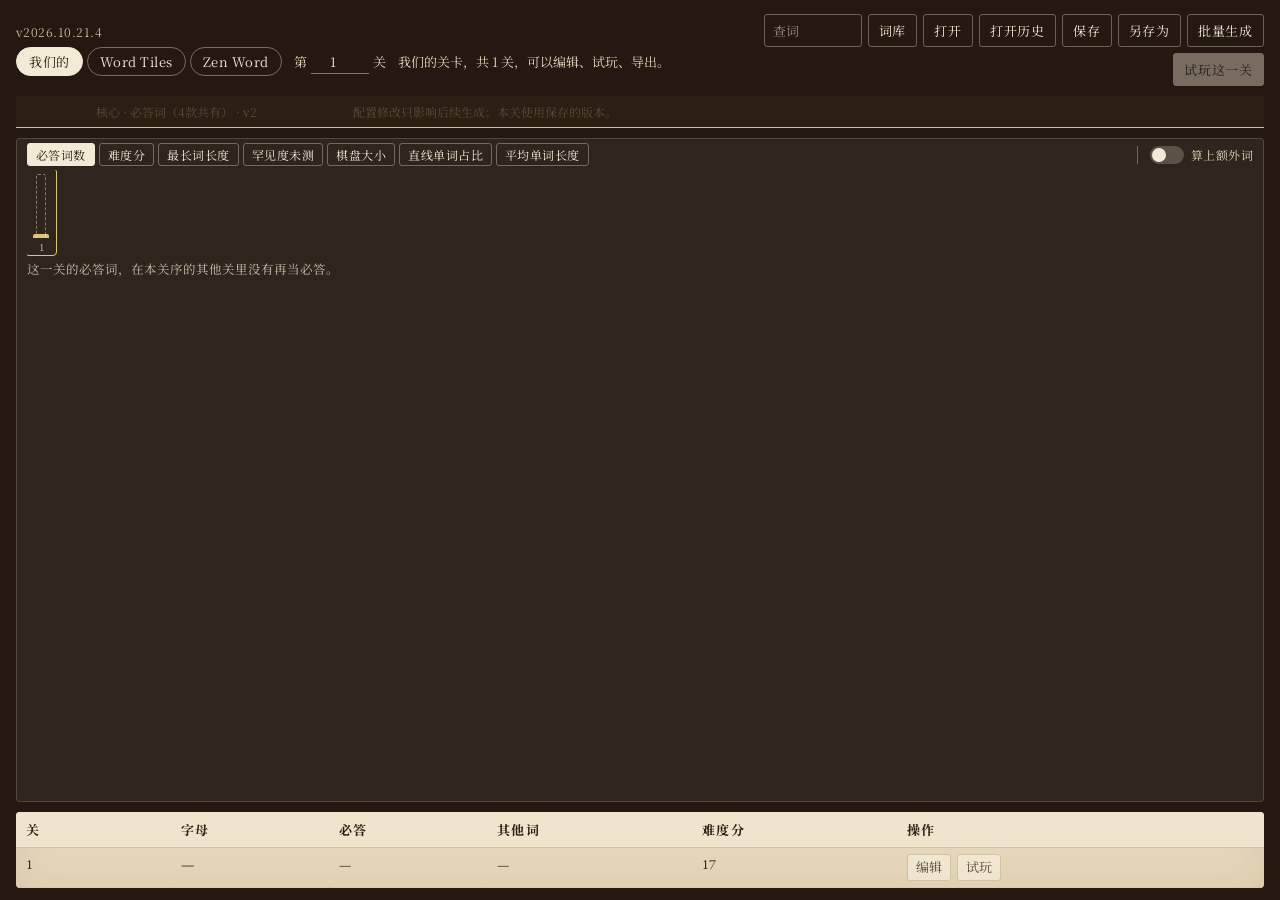
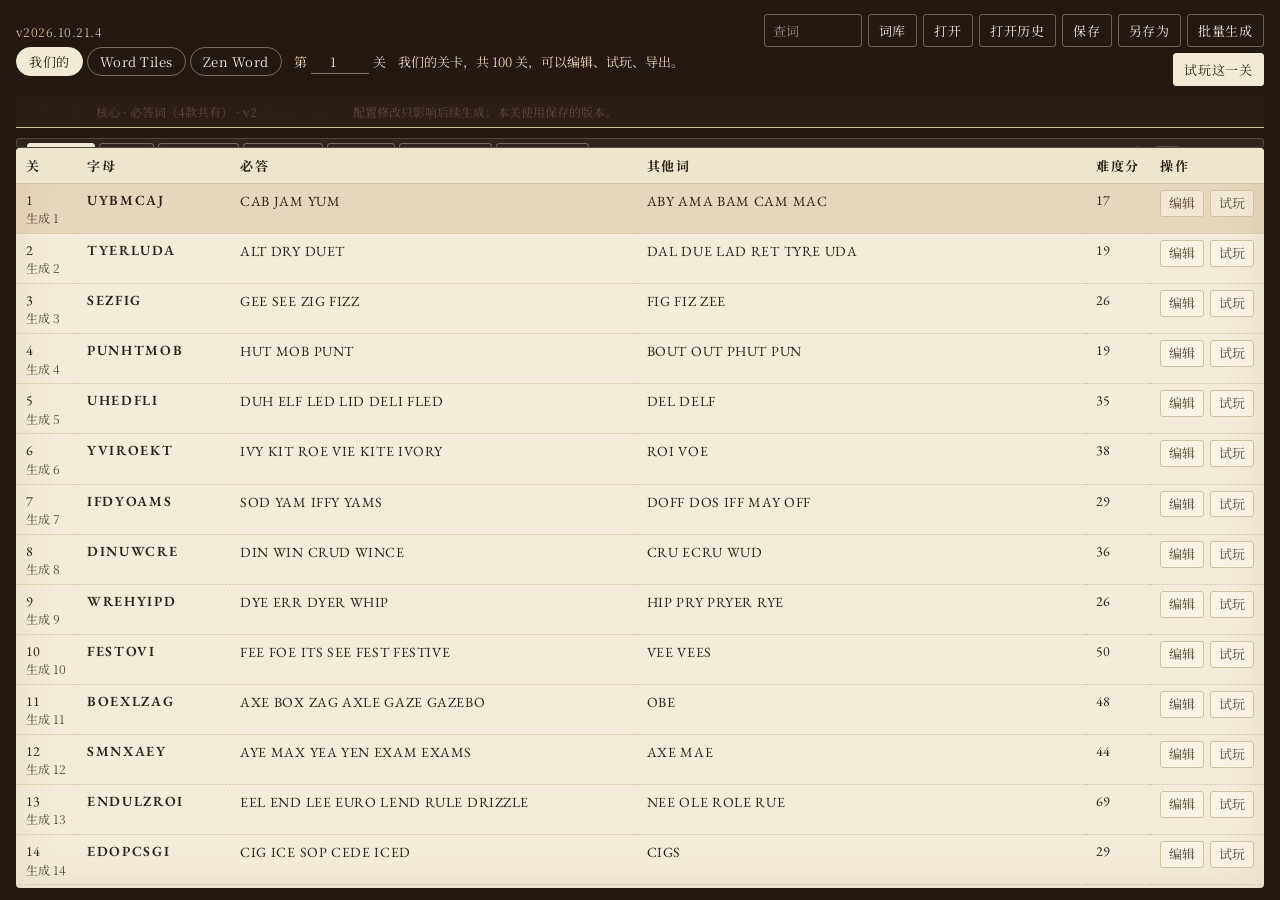
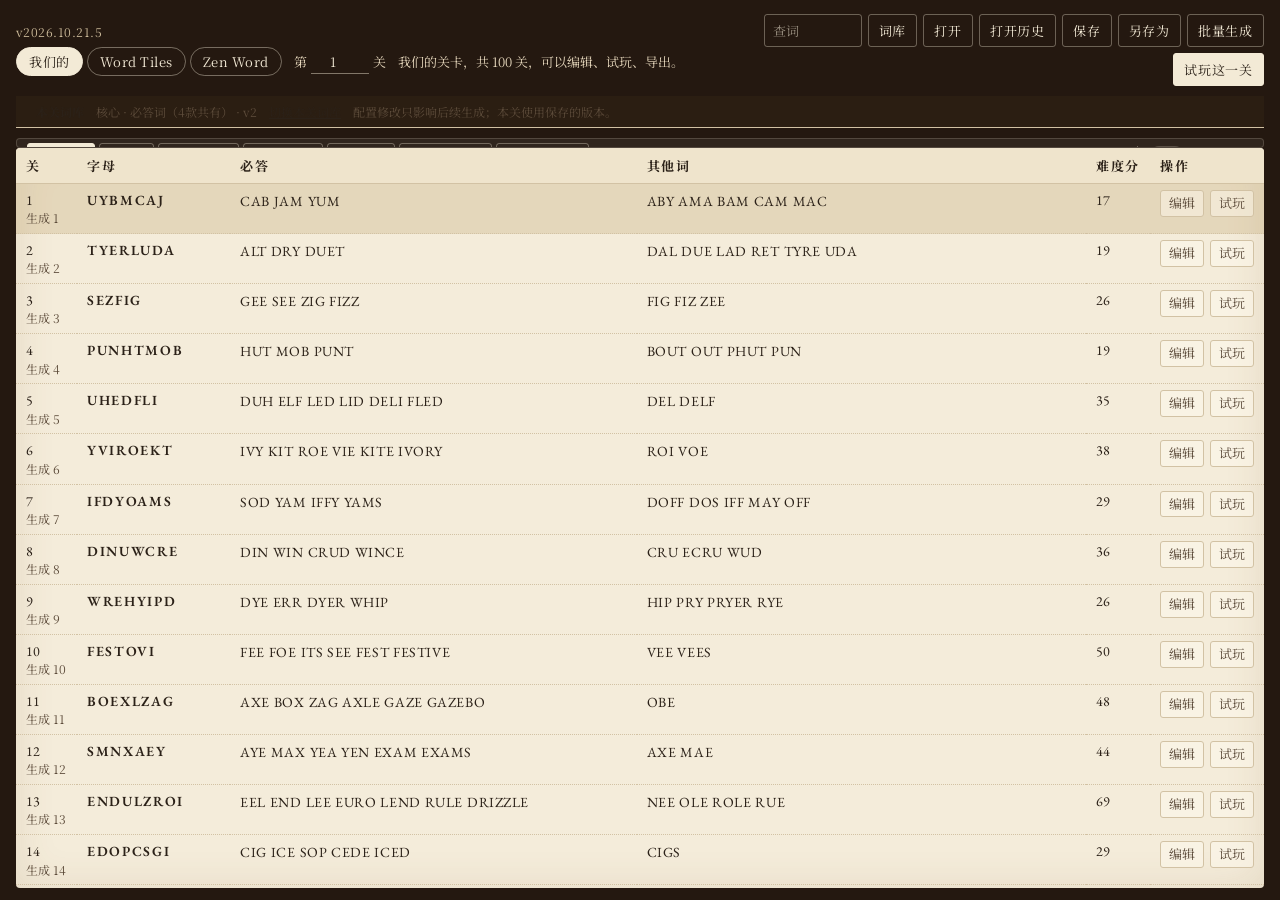
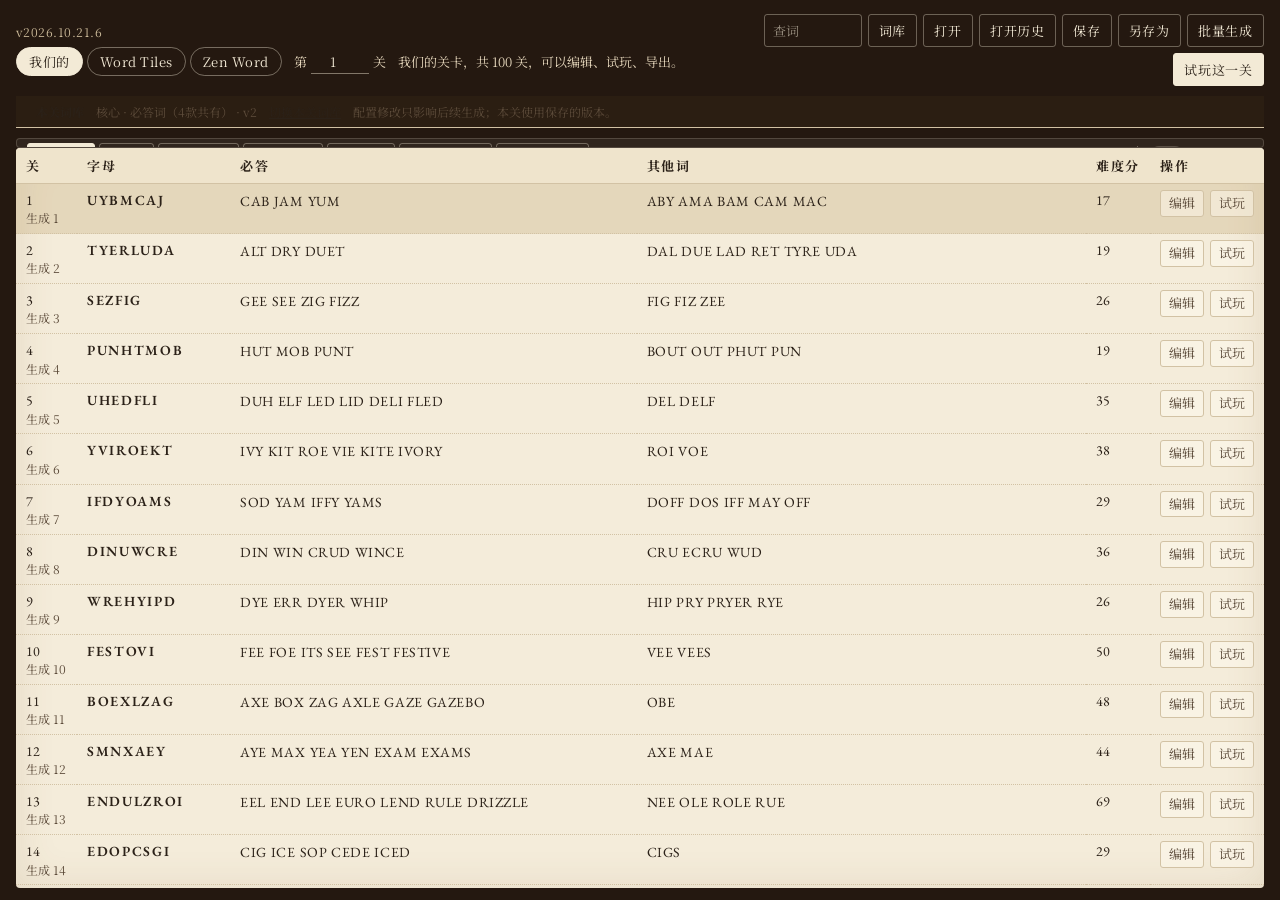
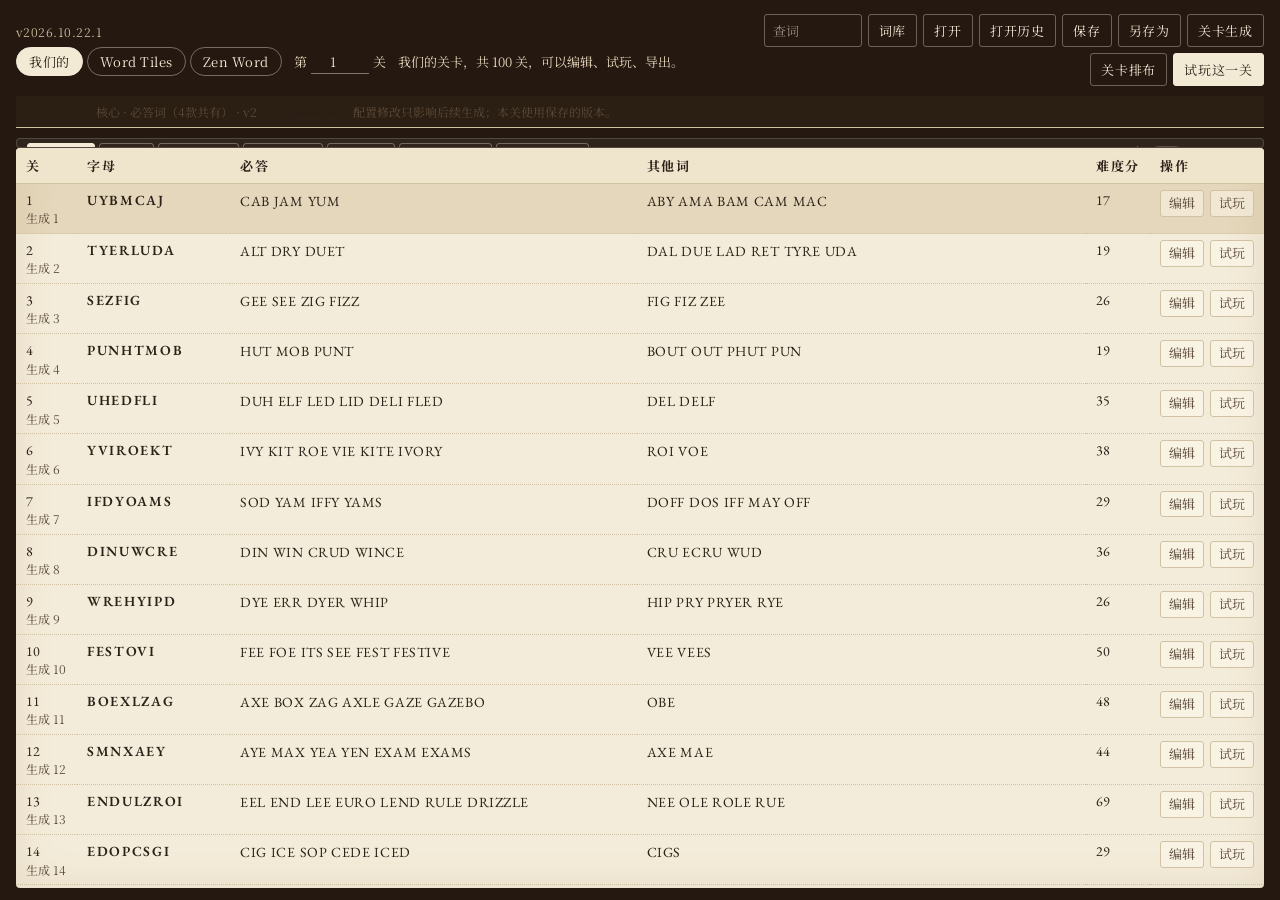
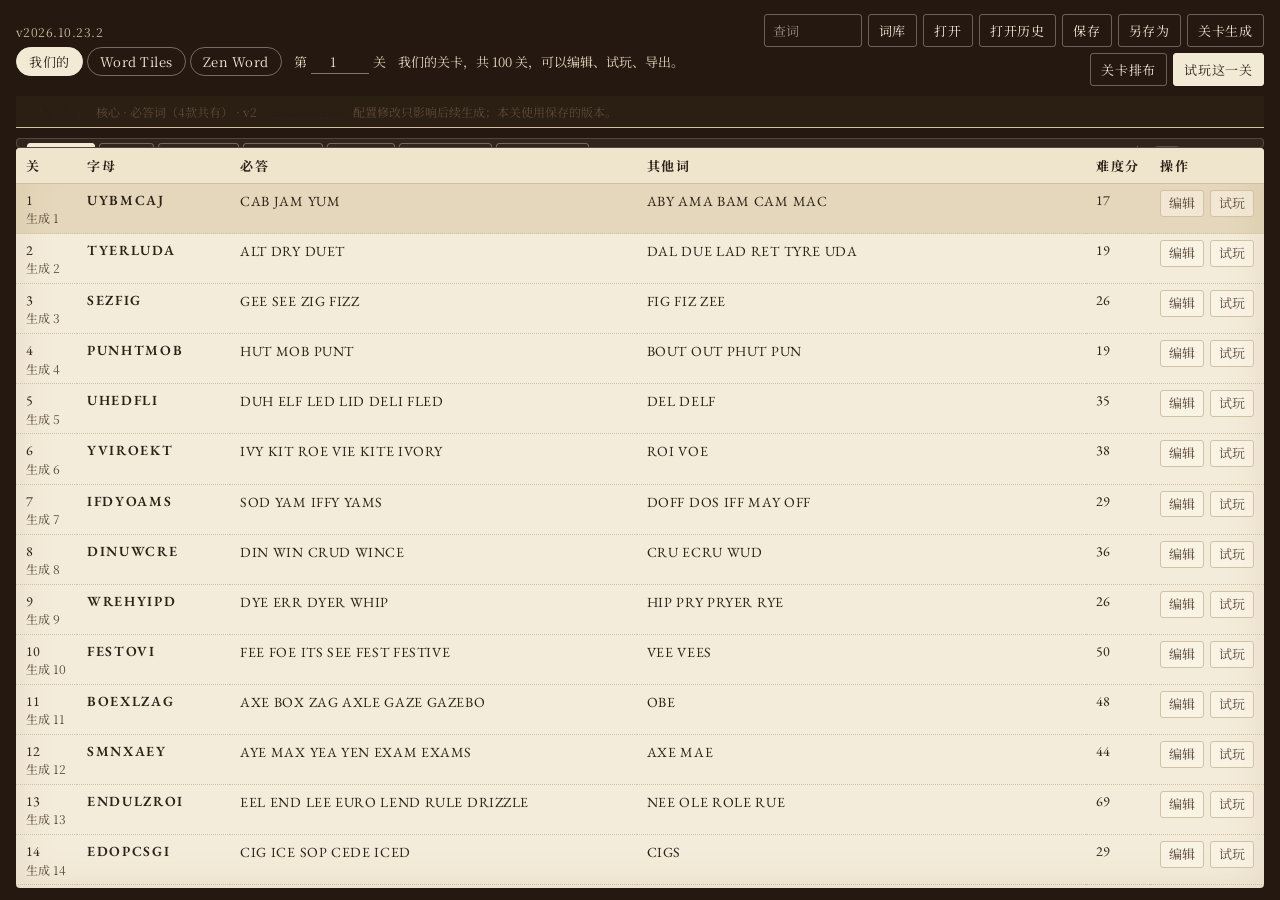
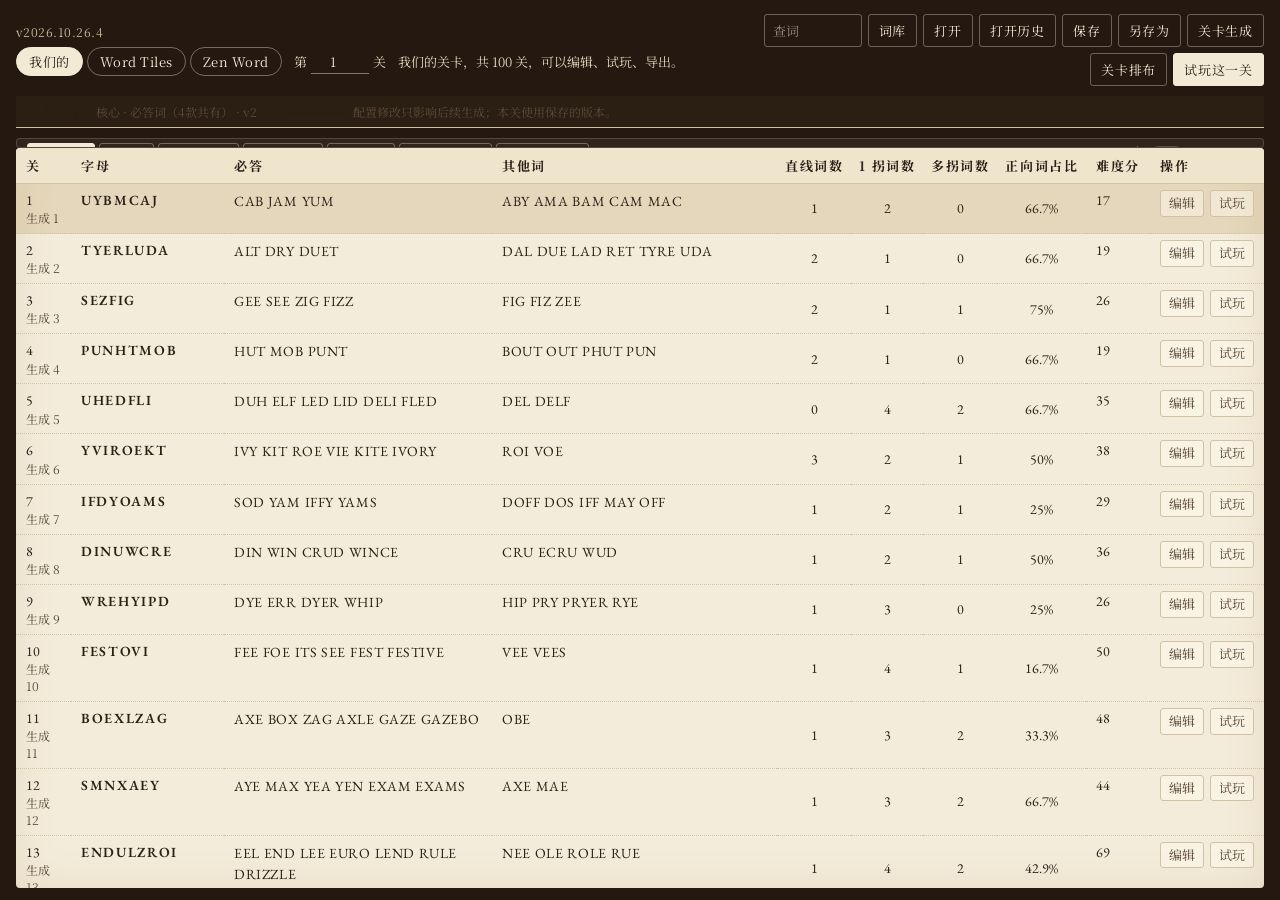
